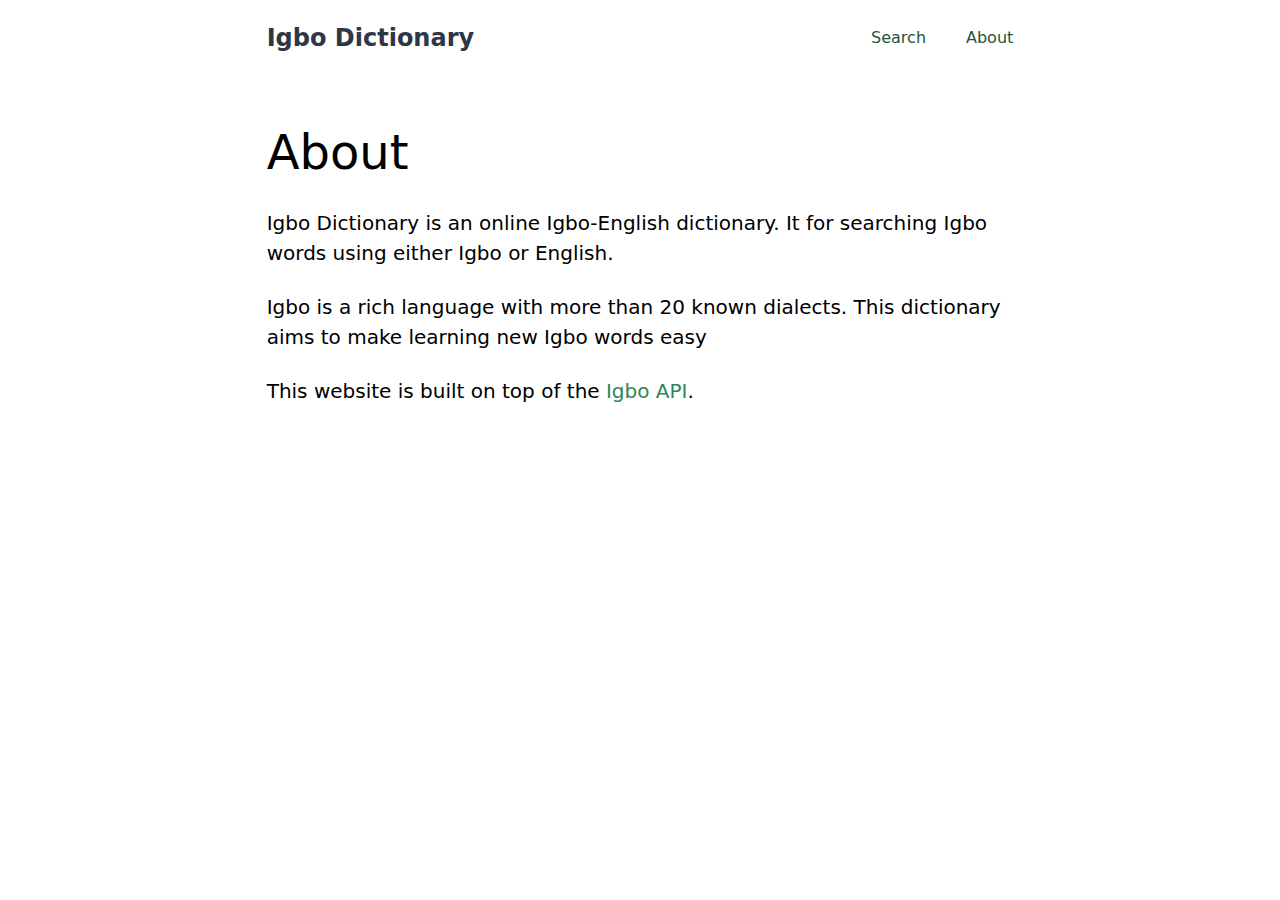
==== about/index.html @ 22a844a5 "Deploying to gh-pages from  @ 812aab7f9f978b09f0f18699b58a6c7ac781faad 🚀" ====
<!DOCTYPE html><html><head><meta charSet="utf-8"/><meta http-equiv="x-ua-compatible" content="ie=edge"/><meta name="viewport" content="width=device-width, initial-scale=1, shrink-to-fit=no"/><style data-href="/styles.6ecdc66ccf1e0622be8b.css">/*! normalize.css v8.0.1 | MIT License | github.com/necolas/normalize.css */html{line-height:1.15;-webkit-text-size-adjust:100%}body{margin:0}main{display:block}h1{font-size:2em;margin:.67em 0}hr{box-sizing:content-box;height:0;overflow:visible}pre{font-family:monospace,monospace;font-size:1em}a{background-color:transparent}abbr[title]{border-bottom:none;text-decoration:underline;text-decoration:underline dotted}b,strong{font-weight:bolder}code,kbd,samp{font-family:monospace,monospace;font-size:1em}small{font-size:80%}sub,sup{font-size:75%;line-height:0;position:relative;vertical-align:baseline}sub{bottom:-.25em}sup{top:-.5em}img{border-style:none}button,input,optgroup,select,textarea{font-family:inherit;font-size:100%;line-height:1.15;margin:0}button,input{overflow:visible}button,select{text-transform:none}[type=button],[type=reset],[type=submit],button{-webkit-appearance:button}[type=button]::-moz-focus-inner,[type=reset]::-moz-focus-inner,[type=submit]::-moz-focus-inner,button::-moz-focus-inner{border-style:none;padding:0}[type=button]:-moz-focusring,[type=reset]:-moz-focusring,[type=submit]:-moz-focusring,button:-moz-focusring{outline:1px dotted ButtonText}fieldset{padding:.35em .75em .625em}legend{box-sizing:border-box;color:inherit;display:table;max-width:100%;padding:0;white-space:normal}progress{vertical-align:baseline}textarea{overflow:auto}[type=checkbox],[type=radio]{box-sizing:border-box;padding:0}[type=number]::-webkit-inner-spin-button,[type=number]::-webkit-outer-spin-button{height:auto}[type=search]{-webkit-appearance:textfield;outline-offset:-2px}[type=search]::-webkit-search-decoration{-webkit-appearance:none}::-webkit-file-upload-button{-webkit-appearance:button;font:inherit}details{display:block}summary{display:list-item}[hidden],template{display:none}blockquote,dd,dl,figure,h1,h2,h3,h4,h5,h6,hr,p,pre{margin:0}button{background-color:transparent;background-image:none}button:focus{outline:1px dotted;outline:5px auto -webkit-focus-ring-color}fieldset,ol,ul{margin:0;padding:0}ol,ul{list-style:none}html{font-family:Futura,system-ui,-apple-system,BlinkMacSystemFont,Segoe UI,Roboto,Helvetica Neue,Arial,Noto Sans,sans-serif,Apple Color Emoji,Segoe UI Emoji,Segoe UI Symbol,Noto Color Emoji;line-height:1.5}*,:after,:before{box-sizing:border-box;border:0 solid #e2e8f0}hr{border-top-width:1px}img{border-style:solid}textarea{resize:vertical}input::placeholder,textarea::placeholder{color:#a0aec0}[role=button],button{cursor:pointer}table{border-collapse:collapse}h1,h2,h3,h4,h5,h6{font-size:inherit;font-weight:inherit}a{color:inherit;text-decoration:inherit}button,input,optgroup,select,textarea{padding:0;line-height:inherit;color:inherit}code,kbd,pre,samp{font-family:SFMono-Regular,Menlo,Monaco,Consolas,Liberation Mono,Courier New,monospace}audio,canvas,embed,iframe,img,object,svg,video{display:block;vertical-align:middle}img,video{max-width:100%;height:auto}.container{width:100%}@media (min-width:640px){.container{max-width:640px}}@media (min-width:768px){.container{max-width:768px}}@media (min-width:1024px){.container{max-width:1024px}}@media (min-width:1280px){.container{max-width:1280px}}.space-y-0>:not(template)~:not(template){--space-y-reverse:0;margin-top:calc(0px*(1 - var(--space-y-reverse)));margin-bottom:calc(0px*var(--space-y-reverse))}.space-x-0>:not(template)~:not(template){--space-x-reverse:0;margin-right:calc(0px*var(--space-x-reverse));margin-left:calc(0px*(1 - var(--space-x-reverse)))}.space-y-1>:not(template)~:not(template){--space-y-reverse:0;margin-top:calc(0.25rem*(1 - var(--space-y-reverse)));margin-bottom:calc(0.25rem*var(--space-y-reverse))}.space-x-1>:not(template)~:not(template){--space-x-reverse:0;margin-right:calc(0.25rem*var(--space-x-reverse));margin-left:calc(0.25rem*(1 - var(--space-x-reverse)))}.space-y-2>:not(template)~:not(template){--space-y-reverse:0;margin-top:calc(0.5rem*(1 - var(--space-y-reverse)));margin-bottom:calc(0.5rem*var(--space-y-reverse))}.space-x-2>:not(template)~:not(template){--space-x-reverse:0;margin-right:calc(0.5rem*var(--space-x-reverse));margin-left:calc(0.5rem*(1 - var(--space-x-reverse)))}.space-y-3>:not(template)~:not(template){--space-y-reverse:0;margin-top:calc(0.75rem*(1 - var(--space-y-reverse)));margin-bottom:calc(0.75rem*var(--space-y-reverse))}.space-x-3>:not(template)~:not(template){--space-x-reverse:0;margin-right:calc(0.75rem*var(--space-x-reverse));margin-left:calc(0.75rem*(1 - var(--space-x-reverse)))}.space-y-4>:not(template)~:not(template){--space-y-reverse:0;margin-top:calc(1rem*(1 - var(--space-y-reverse)));margin-bottom:calc(1rem*var(--space-y-reverse))}.space-x-4>:not(template)~:not(template){--space-x-reverse:0;margin-right:calc(1rem*var(--space-x-reverse));margin-left:calc(1rem*(1 - var(--space-x-reverse)))}.space-y-5>:not(template)~:not(template){--space-y-reverse:0;margin-top:calc(1.25rem*(1 - var(--space-y-reverse)));margin-bottom:calc(1.25rem*var(--space-y-reverse))}.space-x-5>:not(template)~:not(template){--space-x-reverse:0;margin-right:calc(1.25rem*var(--space-x-reverse));margin-left:calc(1.25rem*(1 - var(--space-x-reverse)))}.space-y-6>:not(template)~:not(template){--space-y-reverse:0;margin-top:calc(1.5rem*(1 - var(--space-y-reverse)));margin-bottom:calc(1.5rem*var(--space-y-reverse))}.space-x-6>:not(template)~:not(template){--space-x-reverse:0;margin-right:calc(1.5rem*var(--space-x-reverse));margin-left:calc(1.5rem*(1 - var(--space-x-reverse)))}.space-y-8>:not(template)~:not(template){--space-y-reverse:0;margin-top:calc(2rem*(1 - var(--space-y-reverse)));margin-bottom:calc(2rem*var(--space-y-reverse))}.space-x-8>:not(template)~:not(template){--space-x-reverse:0;margin-right:calc(2rem*var(--space-x-reverse));margin-left:calc(2rem*(1 - var(--space-x-reverse)))}.space-y-10>:not(template)~:not(template){--space-y-reverse:0;margin-top:calc(2.5rem*(1 - var(--space-y-reverse)));margin-bottom:calc(2.5rem*var(--space-y-reverse))}.space-x-10>:not(template)~:not(template){--space-x-reverse:0;margin-right:calc(2.5rem*var(--space-x-reverse));margin-left:calc(2.5rem*(1 - var(--space-x-reverse)))}.space-y-12>:not(template)~:not(template){--space-y-reverse:0;margin-top:calc(3rem*(1 - var(--space-y-reverse)));margin-bottom:calc(3rem*var(--space-y-reverse))}.space-x-12>:not(template)~:not(template){--space-x-reverse:0;margin-right:calc(3rem*var(--space-x-reverse));margin-left:calc(3rem*(1 - var(--space-x-reverse)))}.space-y-16>:not(template)~:not(template){--space-y-reverse:0;margin-top:calc(4rem*(1 - var(--space-y-reverse)));margin-bottom:calc(4rem*var(--space-y-reverse))}.space-x-16>:not(template)~:not(template){--space-x-reverse:0;margin-right:calc(4rem*var(--space-x-reverse));margin-left:calc(4rem*(1 - var(--space-x-reverse)))}.space-y-20>:not(template)~:not(template){--space-y-reverse:0;margin-top:calc(5rem*(1 - var(--space-y-reverse)));margin-bottom:calc(5rem*var(--space-y-reverse))}.space-x-20>:not(template)~:not(template){--space-x-reverse:0;margin-right:calc(5rem*var(--space-x-reverse));margin-left:calc(5rem*(1 - var(--space-x-reverse)))}.space-y-24>:not(template)~:not(template){--space-y-reverse:0;margin-top:calc(6rem*(1 - var(--space-y-reverse)));margin-bottom:calc(6rem*var(--space-y-reverse))}.space-x-24>:not(template)~:not(template){--space-x-reverse:0;margin-right:calc(6rem*var(--space-x-reverse));margin-left:calc(6rem*(1 - var(--space-x-reverse)))}.space-y-32>:not(template)~:not(template){--space-y-reverse:0;margin-top:calc(8rem*(1 - var(--space-y-reverse)));margin-bottom:calc(8rem*var(--space-y-reverse))}.space-x-32>:not(template)~:not(template){--space-x-reverse:0;margin-right:calc(8rem*var(--space-x-reverse));margin-left:calc(8rem*(1 - var(--space-x-reverse)))}.space-y-40>:not(template)~:not(template){--space-y-reverse:0;margin-top:calc(10rem*(1 - var(--space-y-reverse)));margin-bottom:calc(10rem*var(--space-y-reverse))}.space-x-40>:not(template)~:not(template){--space-x-reverse:0;margin-right:calc(10rem*var(--space-x-reverse));margin-left:calc(10rem*(1 - var(--space-x-reverse)))}.space-y-48>:not(template)~:not(template){--space-y-reverse:0;margin-top:calc(12rem*(1 - var(--space-y-reverse)));margin-bottom:calc(12rem*var(--space-y-reverse))}.space-x-48>:not(template)~:not(template){--space-x-reverse:0;margin-right:calc(12rem*var(--space-x-reverse));margin-left:calc(12rem*(1 - var(--space-x-reverse)))}.space-y-56>:not(template)~:not(template){--space-y-reverse:0;margin-top:calc(14rem*(1 - var(--space-y-reverse)));margin-bottom:calc(14rem*var(--space-y-reverse))}.space-x-56>:not(template)~:not(template){--space-x-reverse:0;margin-right:calc(14rem*var(--space-x-reverse));margin-left:calc(14rem*(1 - var(--space-x-reverse)))}.space-y-64>:not(template)~:not(template){--space-y-reverse:0;margin-top:calc(16rem*(1 - var(--space-y-reverse)));margin-bottom:calc(16rem*var(--space-y-reverse))}.space-x-64>:not(template)~:not(template){--space-x-reverse:0;margin-right:calc(16rem*var(--space-x-reverse));margin-left:calc(16rem*(1 - var(--space-x-reverse)))}.space-y-px>:not(template)~:not(template){--space-y-reverse:0;margin-top:calc(1px*(1 - var(--space-y-reverse)));margin-bottom:calc(1px*var(--space-y-reverse))}.space-x-px>:not(template)~:not(template){--space-x-reverse:0;margin-right:calc(1px*var(--space-x-reverse));margin-left:calc(1px*(1 - var(--space-x-reverse)))}.-space-y-1>:not(template)~:not(template){--space-y-reverse:0;margin-top:calc(-0.25rem*(1 - var(--space-y-reverse)));margin-bottom:calc(-0.25rem*var(--space-y-reverse))}.-space-x-1>:not(template)~:not(template){--space-x-reverse:0;margin-right:calc(-0.25rem*var(--space-x-reverse));margin-left:calc(-0.25rem*(1 - var(--space-x-reverse)))}.-space-y-2>:not(template)~:not(template){--space-y-reverse:0;margin-top:calc(-0.5rem*(1 - var(--space-y-reverse)));margin-bottom:calc(-0.5rem*var(--space-y-reverse))}.-space-x-2>:not(template)~:not(template){--space-x-reverse:0;margin-right:calc(-0.5rem*var(--space-x-reverse));margin-left:calc(-0.5rem*(1 - var(--space-x-reverse)))}.-space-y-3>:not(template)~:not(template){--space-y-reverse:0;margin-top:calc(-0.75rem*(1 - var(--space-y-reverse)));margin-bottom:calc(-0.75rem*var(--space-y-reverse))}.-space-x-3>:not(template)~:not(template){--space-x-reverse:0;margin-right:calc(-0.75rem*var(--space-x-reverse));margin-left:calc(-0.75rem*(1 - var(--space-x-reverse)))}.-space-y-4>:not(template)~:not(template){--space-y-reverse:0;margin-top:calc(-1rem*(1 - var(--space-y-reverse)));margin-bottom:calc(-1rem*var(--space-y-reverse))}.-space-x-4>:not(template)~:not(template){--space-x-reverse:0;margin-right:calc(-1rem*var(--space-x-reverse));margin-left:calc(-1rem*(1 - var(--space-x-reverse)))}.-space-y-5>:not(template)~:not(template){--space-y-reverse:0;margin-top:calc(-1.25rem*(1 - var(--space-y-reverse)));margin-bottom:calc(-1.25rem*var(--space-y-reverse))}.-space-x-5>:not(template)~:not(template){--space-x-reverse:0;margin-right:calc(-1.25rem*var(--space-x-reverse));margin-left:calc(-1.25rem*(1 - var(--space-x-reverse)))}.-space-y-6>:not(template)~:not(template){--space-y-reverse:0;margin-top:calc(-1.5rem*(1 - var(--space-y-reverse)));margin-bottom:calc(-1.5rem*var(--space-y-reverse))}.-space-x-6>:not(template)~:not(template){--space-x-reverse:0;margin-right:calc(-1.5rem*var(--space-x-reverse));margin-left:calc(-1.5rem*(1 - var(--space-x-reverse)))}.-space-y-8>:not(template)~:not(template){--space-y-reverse:0;margin-top:calc(-2rem*(1 - var(--space-y-reverse)));margin-bottom:calc(-2rem*var(--space-y-reverse))}.-space-x-8>:not(template)~:not(template){--space-x-reverse:0;margin-right:calc(-2rem*var(--space-x-reverse));margin-left:calc(-2rem*(1 - var(--space-x-reverse)))}.-space-y-10>:not(template)~:not(template){--space-y-reverse:0;margin-top:calc(-2.5rem*(1 - var(--space-y-reverse)));margin-bottom:calc(-2.5rem*var(--space-y-reverse))}.-space-x-10>:not(template)~:not(template){--space-x-reverse:0;margin-right:calc(-2.5rem*var(--space-x-reverse));margin-left:calc(-2.5rem*(1 - var(--space-x-reverse)))}.-space-y-12>:not(template)~:not(template){--space-y-reverse:0;margin-top:calc(-3rem*(1 - var(--space-y-reverse)));margin-bottom:calc(-3rem*var(--space-y-reverse))}.-space-x-12>:not(template)~:not(template){--space-x-reverse:0;margin-right:calc(-3rem*var(--space-x-reverse));margin-left:calc(-3rem*(1 - var(--space-x-reverse)))}.-space-y-16>:not(template)~:not(template){--space-y-reverse:0;margin-top:calc(-4rem*(1 - var(--space-y-reverse)));margin-bottom:calc(-4rem*var(--space-y-reverse))}.-space-x-16>:not(template)~:not(template){--space-x-reverse:0;margin-right:calc(-4rem*var(--space-x-reverse));margin-left:calc(-4rem*(1 - var(--space-x-reverse)))}.-space-y-20>:not(template)~:not(template){--space-y-reverse:0;margin-top:calc(-5rem*(1 - var(--space-y-reverse)));margin-bottom:calc(-5rem*var(--space-y-reverse))}.-space-x-20>:not(template)~:not(template){--space-x-reverse:0;margin-right:calc(-5rem*var(--space-x-reverse));margin-left:calc(-5rem*(1 - var(--space-x-reverse)))}.-space-y-24>:not(template)~:not(template){--space-y-reverse:0;margin-top:calc(-6rem*(1 - var(--space-y-reverse)));margin-bottom:calc(-6rem*var(--space-y-reverse))}.-space-x-24>:not(template)~:not(template){--space-x-reverse:0;margin-right:calc(-6rem*var(--space-x-reverse));margin-left:calc(-6rem*(1 - var(--space-x-reverse)))}.-space-y-32>:not(template)~:not(template){--space-y-reverse:0;margin-top:calc(-8rem*(1 - var(--space-y-reverse)));margin-bottom:calc(-8rem*var(--space-y-reverse))}.-space-x-32>:not(template)~:not(template){--space-x-reverse:0;margin-right:calc(-8rem*var(--space-x-reverse));margin-left:calc(-8rem*(1 - var(--space-x-reverse)))}.-space-y-40>:not(template)~:not(template){--space-y-reverse:0;margin-top:calc(-10rem*(1 - var(--space-y-reverse)));margin-bottom:calc(-10rem*var(--space-y-reverse))}.-space-x-40>:not(template)~:not(template){--space-x-reverse:0;margin-right:calc(-10rem*var(--space-x-reverse));margin-left:calc(-10rem*(1 - var(--space-x-reverse)))}.-space-y-48>:not(template)~:not(template){--space-y-reverse:0;margin-top:calc(-12rem*(1 - var(--space-y-reverse)));margin-bottom:calc(-12rem*var(--space-y-reverse))}.-space-x-48>:not(template)~:not(template){--space-x-reverse:0;margin-right:calc(-12rem*var(--space-x-reverse));margin-left:calc(-12rem*(1 - var(--space-x-reverse)))}.-space-y-56>:not(template)~:not(template){--space-y-reverse:0;margin-top:calc(-14rem*(1 - var(--space-y-reverse)));margin-bottom:calc(-14rem*var(--space-y-reverse))}.-space-x-56>:not(template)~:not(template){--space-x-reverse:0;margin-right:calc(-14rem*var(--space-x-reverse));margin-left:calc(-14rem*(1 - var(--space-x-reverse)))}.-space-y-64>:not(template)~:not(template){--space-y-reverse:0;margin-top:calc(-16rem*(1 - var(--space-y-reverse)));margin-bottom:calc(-16rem*var(--space-y-reverse))}.-space-x-64>:not(template)~:not(template){--space-x-reverse:0;margin-right:calc(-16rem*var(--space-x-reverse));margin-left:calc(-16rem*(1 - var(--space-x-reverse)))}.-space-y-px>:not(template)~:not(template){--space-y-reverse:0;margin-top:calc(-1px*(1 - var(--space-y-reverse)));margin-bottom:calc(-1px*var(--space-y-reverse))}.-space-x-px>:not(template)~:not(template){--space-x-reverse:0;margin-right:calc(-1px*var(--space-x-reverse));margin-left:calc(-1px*(1 - var(--space-x-reverse)))}.space-y-reverse>:not(template)~:not(template){--space-y-reverse:1}.space-x-reverse>:not(template)~:not(template){--space-x-reverse:1}.divide-y-0>:not(template)~:not(template){--divide-y-reverse:0;border-top-width:calc(0px*(1 - var(--divide-y-reverse)));border-bottom-width:calc(0px*var(--divide-y-reverse))}.divide-x-0>:not(template)~:not(template){--divide-x-reverse:0;border-right-width:calc(0px*var(--divide-x-reverse));border-left-width:calc(0px*(1 - var(--divide-x-reverse)))}.divide-y-2>:not(template)~:not(template){--divide-y-reverse:0;border-top-width:calc(2px*(1 - var(--divide-y-reverse)));border-bottom-width:calc(2px*var(--divide-y-reverse))}.divide-x-2>:not(template)~:not(template){--divide-x-reverse:0;border-right-width:calc(2px*var(--divide-x-reverse));border-left-width:calc(2px*(1 - var(--divide-x-reverse)))}.divide-y-4>:not(template)~:not(template){--divide-y-reverse:0;border-top-width:calc(4px*(1 - var(--divide-y-reverse)));border-bottom-width:calc(4px*var(--divide-y-reverse))}.divide-x-4>:not(template)~:not(template){--divide-x-reverse:0;border-right-width:calc(4px*var(--divide-x-reverse));border-left-width:calc(4px*(1 - var(--divide-x-reverse)))}.divide-y-8>:not(template)~:not(template){--divide-y-reverse:0;border-top-width:calc(8px*(1 - var(--divide-y-reverse)));border-bottom-width:calc(8px*var(--divide-y-reverse))}.divide-x-8>:not(template)~:not(template){--divide-x-reverse:0;border-right-width:calc(8px*var(--divide-x-reverse));border-left-width:calc(8px*(1 - var(--divide-x-reverse)))}.divide-y>:not(template)~:not(template){--divide-y-reverse:0;border-top-width:calc(1px*(1 - var(--divide-y-reverse)));border-bottom-width:calc(1px*var(--divide-y-reverse))}.divide-x>:not(template)~:not(template){--divide-x-reverse:0;border-right-width:calc(1px*var(--divide-x-reverse));border-left-width:calc(1px*(1 - var(--divide-x-reverse)))}.divide-y-reverse>:not(template)~:not(template){--divide-y-reverse:1}.divide-x-reverse>:not(template)~:not(template){--divide-x-reverse:1}.divide-transparent>:not(template)~:not(template){border-color:transparent}.divide-current>:not(template)~:not(template){border-color:currentColor}.divide-black>:not(template)~:not(template){--divide-opacity:1;border-color:#000;border-color:rgba(0,0,0,var(--divide-opacity))}.divide-white>:not(template)~:not(template){--divide-opacity:1;border-color:#fff;border-color:rgba(255,255,255,var(--divide-opacity))}.divide-gray-100>:not(template)~:not(template){--divide-opacity:1;border-color:#f7fafc;border-color:rgba(247,250,252,var(--divide-opacity))}.divide-gray-200>:not(template)~:not(template){--divide-opacity:1;border-color:#edf2f7;border-color:rgba(237,242,247,var(--divide-opacity))}.divide-gray-300>:not(template)~:not(template){--divide-opacity:1;border-color:#e2e8f0;border-color:rgba(226,232,240,var(--divide-opacity))}.divide-gray-400>:not(template)~:not(template){--divide-opacity:1;border-color:#cbd5e0;border-color:rgba(203,213,224,var(--divide-opacity))}.divide-gray-500>:not(template)~:not(template){--divide-opacity:1;border-color:#a0aec0;border-color:rgba(160,174,192,var(--divide-opacity))}.divide-gray-600>:not(template)~:not(template){--divide-opacity:1;border-color:#718096;border-color:rgba(113,128,150,var(--divide-opacity))}.divide-gray-700>:not(template)~:not(template){--divide-opacity:1;border-color:#4a5568;border-color:rgba(74,85,104,var(--divide-opacity))}.divide-gray-800>:not(template)~:not(template){--divide-opacity:1;border-color:#2d3748;border-color:rgba(45,55,72,var(--divide-opacity))}.divide-gray-900>:not(template)~:not(template){--divide-opacity:1;border-color:#1a202c;border-color:rgba(26,32,44,var(--divide-opacity))}.divide-red-100>:not(template)~:not(template){--divide-opacity:1;border-color:#fff5f5;border-color:rgba(255,245,245,var(--divide-opacity))}.divide-red-200>:not(template)~:not(template){--divide-opacity:1;border-color:#fed7d7;border-color:rgba(254,215,215,var(--divide-opacity))}.divide-red-300>:not(template)~:not(template){--divide-opacity:1;border-color:#feb2b2;border-color:rgba(254,178,178,var(--divide-opacity))}.divide-red-400>:not(template)~:not(template){--divide-opacity:1;border-color:#fc8181;border-color:rgba(252,129,129,var(--divide-opacity))}.divide-red-500>:not(template)~:not(template){--divide-opacity:1;border-color:#f56565;border-color:rgba(245,101,101,var(--divide-opacity))}.divide-red-600>:not(template)~:not(template){--divide-opacity:1;border-color:#e53e3e;border-color:rgba(229,62,62,var(--divide-opacity))}.divide-red-700>:not(template)~:not(template){--divide-opacity:1;border-color:#c53030;border-color:rgba(197,48,48,var(--divide-opacity))}.divide-red-800>:not(template)~:not(template){--divide-opacity:1;border-color:#9b2c2c;border-color:rgba(155,44,44,var(--divide-opacity))}.divide-red-900>:not(template)~:not(template){--divide-opacity:1;border-color:#742a2a;border-color:rgba(116,42,42,var(--divide-opacity))}.divide-orange-100>:not(template)~:not(template){--divide-opacity:1;border-color:#fffaf0;border-color:rgba(255,250,240,var(--divide-opacity))}.divide-orange-200>:not(template)~:not(template){--divide-opacity:1;border-color:#feebc8;border-color:rgba(254,235,200,var(--divide-opacity))}.divide-orange-300>:not(template)~:not(template){--divide-opacity:1;border-color:#fbd38d;border-color:rgba(251,211,141,var(--divide-opacity))}.divide-orange-400>:not(template)~:not(template){--divide-opacity:1;border-color:#f6ad55;border-color:rgba(246,173,85,var(--divide-opacity))}.divide-orange-500>:not(template)~:not(template){--divide-opacity:1;border-color:#ed8936;border-color:rgba(237,137,54,var(--divide-opacity))}.divide-orange-600>:not(template)~:not(template){--divide-opacity:1;border-color:#dd6b20;border-color:rgba(221,107,32,var(--divide-opacity))}.divide-orange-700>:not(template)~:not(template){--divide-opacity:1;border-color:#c05621;border-color:rgba(192,86,33,var(--divide-opacity))}.divide-orange-800>:not(template)~:not(template){--divide-opacity:1;border-color:#9c4221;border-color:rgba(156,66,33,var(--divide-opacity))}.divide-orange-900>:not(template)~:not(template){--divide-opacity:1;border-color:#7b341e;border-color:rgba(123,52,30,var(--divide-opacity))}.divide-yellow-100>:not(template)~:not(template){--divide-opacity:1;border-color:ivory;border-color:rgba(255,255,240,var(--divide-opacity))}.divide-yellow-200>:not(template)~:not(template){--divide-opacity:1;border-color:#fefcbf;border-color:rgba(254,252,191,var(--divide-opacity))}.divide-yellow-300>:not(template)~:not(template){--divide-opacity:1;border-color:#faf089;border-color:rgba(250,240,137,var(--divide-opacity))}.divide-yellow-400>:not(template)~:not(template){--divide-opacity:1;border-color:#f6e05e;border-color:rgba(246,224,94,var(--divide-opacity))}.divide-yellow-500>:not(template)~:not(template){--divide-opacity:1;border-color:#ecc94b;border-color:rgba(236,201,75,var(--divide-opacity))}.divide-yellow-600>:not(template)~:not(template){--divide-opacity:1;border-color:#d69e2e;border-color:rgba(214,158,46,var(--divide-opacity))}.divide-yellow-700>:not(template)~:not(template){--divide-opacity:1;border-color:#b7791f;border-color:rgba(183,121,31,var(--divide-opacity))}.divide-yellow-800>:not(template)~:not(template){--divide-opacity:1;border-color:#975a16;border-color:rgba(151,90,22,var(--divide-opacity))}.divide-yellow-900>:not(template)~:not(template){--divide-opacity:1;border-color:#744210;border-color:rgba(116,66,16,var(--divide-opacity))}.divide-green-100>:not(template)~:not(template){--divide-opacity:1;border-color:#f0fff4;border-color:rgba(240,255,244,var(--divide-opacity))}.divide-green-200>:not(template)~:not(template){--divide-opacity:1;border-color:#c6f6d5;border-color:rgba(198,246,213,var(--divide-opacity))}.divide-green-300>:not(template)~:not(template){--divide-opacity:1;border-color:#9ae6b4;border-color:rgba(154,230,180,var(--divide-opacity))}.divide-green-400>:not(template)~:not(template){--divide-opacity:1;border-color:#68d391;border-color:rgba(104,211,145,var(--divide-opacity))}.divide-green-500>:not(template)~:not(template){--divide-opacity:1;border-color:#48bb78;border-color:rgba(72,187,120,var(--divide-opacity))}.divide-green-600>:not(template)~:not(template){--divide-opacity:1;border-color:#38a169;border-color:rgba(56,161,105,var(--divide-opacity))}.divide-green-700>:not(template)~:not(template){--divide-opacity:1;border-color:#2f855a;border-color:rgba(47,133,90,var(--divide-opacity))}.divide-green-800>:not(template)~:not(template){--divide-opacity:1;border-color:#276749;border-color:rgba(39,103,73,var(--divide-opacity))}.divide-green-900>:not(template)~:not(template){--divide-opacity:1;border-color:#22543d;border-color:rgba(34,84,61,var(--divide-opacity))}.divide-teal-100>:not(template)~:not(template){--divide-opacity:1;border-color:#e6fffa;border-color:rgba(230,255,250,var(--divide-opacity))}.divide-teal-200>:not(template)~:not(template){--divide-opacity:1;border-color:#b2f5ea;border-color:rgba(178,245,234,var(--divide-opacity))}.divide-teal-300>:not(template)~:not(template){--divide-opacity:1;border-color:#81e6d9;border-color:rgba(129,230,217,var(--divide-opacity))}.divide-teal-400>:not(template)~:not(template){--divide-opacity:1;border-color:#4fd1c5;border-color:rgba(79,209,197,var(--divide-opacity))}.divide-teal-500>:not(template)~:not(template){--divide-opacity:1;border-color:#38b2ac;border-color:rgba(56,178,172,var(--divide-opacity))}.divide-teal-600>:not(template)~:not(template){--divide-opacity:1;border-color:#319795;border-color:rgba(49,151,149,var(--divide-opacity))}.divide-teal-700>:not(template)~:not(template){--divide-opacity:1;border-color:#2c7a7b;border-color:rgba(44,122,123,var(--divide-opacity))}.divide-teal-800>:not(template)~:not(template){--divide-opacity:1;border-color:#285e61;border-color:rgba(40,94,97,var(--divide-opacity))}.divide-teal-900>:not(template)~:not(template){--divide-opacity:1;border-color:#234e52;border-color:rgba(35,78,82,var(--divide-opacity))}.divide-blue-100>:not(template)~:not(template){--divide-opacity:1;border-color:#ebf8ff;border-color:rgba(235,248,255,var(--divide-opacity))}.divide-blue-200>:not(template)~:not(template){--divide-opacity:1;border-color:#bee3f8;border-color:rgba(190,227,248,var(--divide-opacity))}.divide-blue-300>:not(template)~:not(template){--divide-opacity:1;border-color:#90cdf4;border-color:rgba(144,205,244,var(--divide-opacity))}.divide-blue-400>:not(template)~:not(template){--divide-opacity:1;border-color:#63b3ed;border-color:rgba(99,179,237,var(--divide-opacity))}.divide-blue-500>:not(template)~:not(template){--divide-opacity:1;border-color:#4299e1;border-color:rgba(66,153,225,var(--divide-opacity))}.divide-blue-600>:not(template)~:not(template){--divide-opacity:1;border-color:#3182ce;border-color:rgba(49,130,206,var(--divide-opacity))}.divide-blue-700>:not(template)~:not(template){--divide-opacity:1;border-color:#2b6cb0;border-color:rgba(43,108,176,var(--divide-opacity))}.divide-blue-800>:not(template)~:not(template){--divide-opacity:1;border-color:#2c5282;border-color:rgba(44,82,130,var(--divide-opacity))}.divide-blue-900>:not(template)~:not(template){--divide-opacity:1;border-color:#2a4365;border-color:rgba(42,67,101,var(--divide-opacity))}.divide-indigo-100>:not(template)~:not(template){--divide-opacity:1;border-color:#ebf4ff;border-color:rgba(235,244,255,var(--divide-opacity))}.divide-indigo-200>:not(template)~:not(template){--divide-opacity:1;border-color:#c3dafe;border-color:rgba(195,218,254,var(--divide-opacity))}.divide-indigo-300>:not(template)~:not(template){--divide-opacity:1;border-color:#a3bffa;border-color:rgba(163,191,250,var(--divide-opacity))}.divide-indigo-400>:not(template)~:not(template){--divide-opacity:1;border-color:#7f9cf5;border-color:rgba(127,156,245,var(--divide-opacity))}.divide-indigo-500>:not(template)~:not(template){--divide-opacity:1;border-color:#667eea;border-color:rgba(102,126,234,var(--divide-opacity))}.divide-indigo-600>:not(template)~:not(template){--divide-opacity:1;border-color:#5a67d8;border-color:rgba(90,103,216,var(--divide-opacity))}.divide-indigo-700>:not(template)~:not(template){--divide-opacity:1;border-color:#4c51bf;border-color:rgba(76,81,191,var(--divide-opacity))}.divide-indigo-800>:not(template)~:not(template){--divide-opacity:1;border-color:#434190;border-color:rgba(67,65,144,var(--divide-opacity))}.divide-indigo-900>:not(template)~:not(template){--divide-opacity:1;border-color:#3c366b;border-color:rgba(60,54,107,var(--divide-opacity))}.divide-purple-100>:not(template)~:not(template){--divide-opacity:1;border-color:#faf5ff;border-color:rgba(250,245,255,var(--divide-opacity))}.divide-purple-200>:not(template)~:not(template){--divide-opacity:1;border-color:#e9d8fd;border-color:rgba(233,216,253,var(--divide-opacity))}.divide-purple-300>:not(template)~:not(template){--divide-opacity:1;border-color:#d6bcfa;border-color:rgba(214,188,250,var(--divide-opacity))}.divide-purple-400>:not(template)~:not(template){--divide-opacity:1;border-color:#b794f4;border-color:rgba(183,148,244,var(--divide-opacity))}.divide-purple-500>:not(template)~:not(template){--divide-opacity:1;border-color:#9f7aea;border-color:rgba(159,122,234,var(--divide-opacity))}.divide-purple-600>:not(template)~:not(template){--divide-opacity:1;border-color:#805ad5;border-color:rgba(128,90,213,var(--divide-opacity))}.divide-purple-700>:not(template)~:not(template){--divide-opacity:1;border-color:#6b46c1;border-color:rgba(107,70,193,var(--divide-opacity))}.divide-purple-800>:not(template)~:not(template){--divide-opacity:1;border-color:#553c9a;border-color:rgba(85,60,154,var(--divide-opacity))}.divide-purple-900>:not(template)~:not(template){--divide-opacity:1;border-color:#44337a;border-color:rgba(68,51,122,var(--divide-opacity))}.divide-pink-100>:not(template)~:not(template){--divide-opacity:1;border-color:#fff5f7;border-color:rgba(255,245,247,var(--divide-opacity))}.divide-pink-200>:not(template)~:not(template){--divide-opacity:1;border-color:#fed7e2;border-color:rgba(254,215,226,var(--divide-opacity))}.divide-pink-300>:not(template)~:not(template){--divide-opacity:1;border-color:#fbb6ce;border-color:rgba(251,182,206,var(--divide-opacity))}.divide-pink-400>:not(template)~:not(template){--divide-opacity:1;border-color:#f687b3;border-color:rgba(246,135,179,var(--divide-opacity))}.divide-pink-500>:not(template)~:not(template){--divide-opacity:1;border-color:#ed64a6;border-color:rgba(237,100,166,var(--divide-opacity))}.divide-pink-600>:not(template)~:not(template){--divide-opacity:1;border-color:#d53f8c;border-color:rgba(213,63,140,var(--divide-opacity))}.divide-pink-700>:not(template)~:not(template){--divide-opacity:1;border-color:#b83280;border-color:rgba(184,50,128,var(--divide-opacity))}.divide-pink-800>:not(template)~:not(template){--divide-opacity:1;border-color:#97266d;border-color:rgba(151,38,109,var(--divide-opacity))}.divide-pink-900>:not(template)~:not(template){--divide-opacity:1;border-color:#702459;border-color:rgba(112,36,89,var(--divide-opacity))}.divide-solid>:not(template)~:not(template){border-style:solid}.divide-dashed>:not(template)~:not(template){border-style:dashed}.divide-dotted>:not(template)~:not(template){border-style:dotted}.divide-double>:not(template)~:not(template){border-style:double}.divide-none>:not(template)~:not(template){border-style:none}.divide-opacity-0>:not(template)~:not(template){--divide-opacity:0}.divide-opacity-25>:not(template)~:not(template){--divide-opacity:0.25}.divide-opacity-50>:not(template)~:not(template){--divide-opacity:0.5}.divide-opacity-75>:not(template)~:not(template){--divide-opacity:0.75}.divide-opacity-100>:not(template)~:not(template){--divide-opacity:1}.sr-only{position:absolute;width:1px;height:1px;padding:0;margin:-1px;overflow:hidden;clip:rect(0,0,0,0);white-space:nowrap;border-width:0}.not-sr-only{position:static;width:auto;height:auto;padding:0;margin:0;overflow:visible;clip:auto;white-space:normal}.focus\:sr-only:focus{position:absolute;width:1px;height:1px;padding:0;margin:-1px;overflow:hidden;clip:rect(0,0,0,0);white-space:nowrap;border-width:0}.focus\:not-sr-only:focus{position:static;width:auto;height:auto;padding:0;margin:0;overflow:visible;clip:auto;white-space:normal}.appearance-none{appearance:none}.bg-fixed{background-attachment:fixed}.bg-local{background-attachment:local}.bg-scroll{background-attachment:scroll}.bg-clip-border{background-clip:border-box}.bg-clip-padding{background-clip:padding-box}.bg-clip-content{background-clip:content-box}.bg-clip-text{background-clip:text}.bg-transparent{background-color:transparent}.bg-current{background-color:currentColor}.bg-black{--bg-opacity:1;background-color:#000;background-color:rgba(0,0,0,var(--bg-opacity))}.bg-white{--bg-opacity:1;background-color:#fff;background-color:rgba(255,255,255,var(--bg-opacity))}.bg-gray-100{--bg-opacity:1;background-color:#f7fafc;background-color:rgba(247,250,252,var(--bg-opacity))}.bg-gray-200{--bg-opacity:1;background-color:#edf2f7;background-color:rgba(237,242,247,var(--bg-opacity))}.bg-gray-300{--bg-opacity:1;background-color:#e2e8f0;background-color:rgba(226,232,240,var(--bg-opacity))}.bg-gray-400{--bg-opacity:1;background-color:#cbd5e0;background-color:rgba(203,213,224,var(--bg-opacity))}.bg-gray-500{--bg-opacity:1;background-color:#a0aec0;background-color:rgba(160,174,192,var(--bg-opacity))}.bg-gray-600{--bg-opacity:1;background-color:#718096;background-color:rgba(113,128,150,var(--bg-opacity))}.bg-gray-700{--bg-opacity:1;background-color:#4a5568;background-color:rgba(74,85,104,var(--bg-opacity))}.bg-gray-800{--bg-opacity:1;background-color:#2d3748;background-color:rgba(45,55,72,var(--bg-opacity))}.bg-gray-900{--bg-opacity:1;background-color:#1a202c;background-color:rgba(26,32,44,var(--bg-opacity))}.bg-red-100{--bg-opacity:1;background-color:#fff5f5;background-color:rgba(255,245,245,var(--bg-opacity))}.bg-red-200{--bg-opacity:1;background-color:#fed7d7;background-color:rgba(254,215,215,var(--bg-opacity))}.bg-red-300{--bg-opacity:1;background-color:#feb2b2;background-color:rgba(254,178,178,var(--bg-opacity))}.bg-red-400{--bg-opacity:1;background-color:#fc8181;background-color:rgba(252,129,129,var(--bg-opacity))}.bg-red-500{--bg-opacity:1;background-color:#f56565;background-color:rgba(245,101,101,var(--bg-opacity))}.bg-red-600{--bg-opacity:1;background-color:#e53e3e;background-color:rgba(229,62,62,var(--bg-opacity))}.bg-red-700{--bg-opacity:1;background-color:#c53030;background-color:rgba(197,48,48,var(--bg-opacity))}.bg-red-800{--bg-opacity:1;background-color:#9b2c2c;background-color:rgba(155,44,44,var(--bg-opacity))}.bg-red-900{--bg-opacity:1;background-color:#742a2a;background-color:rgba(116,42,42,var(--bg-opacity))}.bg-orange-100{--bg-opacity:1;background-color:#fffaf0;background-color:rgba(255,250,240,var(--bg-opacity))}.bg-orange-200{--bg-opacity:1;background-color:#feebc8;background-color:rgba(254,235,200,var(--bg-opacity))}.bg-orange-300{--bg-opacity:1;background-color:#fbd38d;background-color:rgba(251,211,141,var(--bg-opacity))}.bg-orange-400{--bg-opacity:1;background-color:#f6ad55;background-color:rgba(246,173,85,var(--bg-opacity))}.bg-orange-500{--bg-opacity:1;background-color:#ed8936;background-color:rgba(237,137,54,var(--bg-opacity))}.bg-orange-600{--bg-opacity:1;background-color:#dd6b20;background-color:rgba(221,107,32,var(--bg-opacity))}.bg-orange-700{--bg-opacity:1;background-color:#c05621;background-color:rgba(192,86,33,var(--bg-opacity))}.bg-orange-800{--bg-opacity:1;background-color:#9c4221;background-color:rgba(156,66,33,var(--bg-opacity))}.bg-orange-900{--bg-opacity:1;background-color:#7b341e;background-color:rgba(123,52,30,var(--bg-opacity))}.bg-yellow-100{--bg-opacity:1;background-color:ivory;background-color:rgba(255,255,240,var(--bg-opacity))}.bg-yellow-200{--bg-opacity:1;background-color:#fefcbf;background-color:rgba(254,252,191,var(--bg-opacity))}.bg-yellow-300{--bg-opacity:1;background-color:#faf089;background-color:rgba(250,240,137,var(--bg-opacity))}.bg-yellow-400{--bg-opacity:1;background-color:#f6e05e;background-color:rgba(246,224,94,var(--bg-opacity))}.bg-yellow-500{--bg-opacity:1;background-color:#ecc94b;background-color:rgba(236,201,75,var(--bg-opacity))}.bg-yellow-600{--bg-opacity:1;background-color:#d69e2e;background-color:rgba(214,158,46,var(--bg-opacity))}.bg-yellow-700{--bg-opacity:1;background-color:#b7791f;background-color:rgba(183,121,31,var(--bg-opacity))}.bg-yellow-800{--bg-opacity:1;background-color:#975a16;background-color:rgba(151,90,22,var(--bg-opacity))}.bg-yellow-900{--bg-opacity:1;background-color:#744210;background-color:rgba(116,66,16,var(--bg-opacity))}.bg-green-100{--bg-opacity:1;background-color:#f0fff4;background-color:rgba(240,255,244,var(--bg-opacity))}.bg-green-200{--bg-opacity:1;background-color:#c6f6d5;background-color:rgba(198,246,213,var(--bg-opacity))}.bg-green-300{--bg-opacity:1;background-color:#9ae6b4;background-color:rgba(154,230,180,var(--bg-opacity))}.bg-green-400{--bg-opacity:1;background-color:#68d391;background-color:rgba(104,211,145,var(--bg-opacity))}.bg-green-500{--bg-opacity:1;background-color:#48bb78;background-color:rgba(72,187,120,var(--bg-opacity))}.bg-green-600{--bg-opacity:1;background-color:#38a169;background-color:rgba(56,161,105,var(--bg-opacity))}.bg-green-700{--bg-opacity:1;background-color:#2f855a;background-color:rgba(47,133,90,var(--bg-opacity))}.bg-green-800{--bg-opacity:1;background-color:#276749;background-color:rgba(39,103,73,var(--bg-opacity))}.bg-green-900{--bg-opacity:1;background-color:#22543d;background-color:rgba(34,84,61,var(--bg-opacity))}.bg-teal-100{--bg-opacity:1;background-color:#e6fffa;background-color:rgba(230,255,250,var(--bg-opacity))}.bg-teal-200{--bg-opacity:1;background-color:#b2f5ea;background-color:rgba(178,245,234,var(--bg-opacity))}.bg-teal-300{--bg-opacity:1;background-color:#81e6d9;background-color:rgba(129,230,217,var(--bg-opacity))}.bg-teal-400{--bg-opacity:1;background-color:#4fd1c5;background-color:rgba(79,209,197,var(--bg-opacity))}.bg-teal-500{--bg-opacity:1;background-color:#38b2ac;background-color:rgba(56,178,172,var(--bg-opacity))}.bg-teal-600{--bg-opacity:1;background-color:#319795;background-color:rgba(49,151,149,var(--bg-opacity))}.bg-teal-700{--bg-opacity:1;background-color:#2c7a7b;background-color:rgba(44,122,123,var(--bg-opacity))}.bg-teal-800{--bg-opacity:1;background-color:#285e61;background-color:rgba(40,94,97,var(--bg-opacity))}.bg-teal-900{--bg-opacity:1;background-color:#234e52;background-color:rgba(35,78,82,var(--bg-opacity))}.bg-blue-100{--bg-opacity:1;background-color:#ebf8ff;background-color:rgba(235,248,255,var(--bg-opacity))}.bg-blue-200{--bg-opacity:1;background-color:#bee3f8;background-color:rgba(190,227,248,var(--bg-opacity))}.bg-blue-300{--bg-opacity:1;background-color:#90cdf4;background-color:rgba(144,205,244,var(--bg-opacity))}.bg-blue-400{--bg-opacity:1;background-color:#63b3ed;background-color:rgba(99,179,237,var(--bg-opacity))}.bg-blue-500{--bg-opacity:1;background-color:#4299e1;background-color:rgba(66,153,225,var(--bg-opacity))}.bg-blue-600{--bg-opacity:1;background-color:#3182ce;background-color:rgba(49,130,206,var(--bg-opacity))}.bg-blue-700{--bg-opacity:1;background-color:#2b6cb0;background-color:rgba(43,108,176,var(--bg-opacity))}.bg-blue-800{--bg-opacity:1;background-color:#2c5282;background-color:rgba(44,82,130,var(--bg-opacity))}.bg-blue-900{--bg-opacity:1;background-color:#2a4365;background-color:rgba(42,67,101,var(--bg-opacity))}.bg-indigo-100{--bg-opacity:1;background-color:#ebf4ff;background-color:rgba(235,244,255,var(--bg-opacity))}.bg-indigo-200{--bg-opacity:1;background-color:#c3dafe;background-color:rgba(195,218,254,var(--bg-opacity))}.bg-indigo-300{--bg-opacity:1;background-color:#a3bffa;background-color:rgba(163,191,250,var(--bg-opacity))}.bg-indigo-400{--bg-opacity:1;background-color:#7f9cf5;background-color:rgba(127,156,245,var(--bg-opacity))}.bg-indigo-500{--bg-opacity:1;background-color:#667eea;background-color:rgba(102,126,234,var(--bg-opacity))}.bg-indigo-600{--bg-opacity:1;background-color:#5a67d8;background-color:rgba(90,103,216,var(--bg-opacity))}.bg-indigo-700{--bg-opacity:1;background-color:#4c51bf;background-color:rgba(76,81,191,var(--bg-opacity))}.bg-indigo-800{--bg-opacity:1;background-color:#434190;background-color:rgba(67,65,144,var(--bg-opacity))}.bg-indigo-900{--bg-opacity:1;background-color:#3c366b;background-color:rgba(60,54,107,var(--bg-opacity))}.bg-purple-100{--bg-opacity:1;background-color:#faf5ff;background-color:rgba(250,245,255,var(--bg-opacity))}.bg-purple-200{--bg-opacity:1;background-color:#e9d8fd;background-color:rgba(233,216,253,var(--bg-opacity))}.bg-purple-300{--bg-opacity:1;background-color:#d6bcfa;background-color:rgba(214,188,250,var(--bg-opacity))}.bg-purple-400{--bg-opacity:1;background-color:#b794f4;background-color:rgba(183,148,244,var(--bg-opacity))}.bg-purple-500{--bg-opacity:1;background-color:#9f7aea;background-color:rgba(159,122,234,var(--bg-opacity))}.bg-purple-600{--bg-opacity:1;background-color:#805ad5;background-color:rgba(128,90,213,var(--bg-opacity))}.bg-purple-700{--bg-opacity:1;background-color:#6b46c1;background-color:rgba(107,70,193,var(--bg-opacity))}.bg-purple-800{--bg-opacity:1;background-color:#553c9a;background-color:rgba(85,60,154,var(--bg-opacity))}.bg-purple-900{--bg-opacity:1;background-color:#44337a;background-color:rgba(68,51,122,var(--bg-opacity))}.bg-pink-100{--bg-opacity:1;background-color:#fff5f7;background-color:rgba(255,245,247,var(--bg-opacity))}.bg-pink-200{--bg-opacity:1;background-color:#fed7e2;background-color:rgba(254,215,226,var(--bg-opacity))}.bg-pink-300{--bg-opacity:1;background-color:#fbb6ce;background-color:rgba(251,182,206,var(--bg-opacity))}.bg-pink-400{--bg-opacity:1;background-color:#f687b3;background-color:rgba(246,135,179,var(--bg-opacity))}.bg-pink-500{--bg-opacity:1;background-color:#ed64a6;background-color:rgba(237,100,166,var(--bg-opacity))}.bg-pink-600{--bg-opacity:1;background-color:#d53f8c;background-color:rgba(213,63,140,var(--bg-opacity))}.bg-pink-700{--bg-opacity:1;background-color:#b83280;background-color:rgba(184,50,128,var(--bg-opacity))}.bg-pink-800{--bg-opacity:1;background-color:#97266d;background-color:rgba(151,38,109,var(--bg-opacity))}.bg-pink-900{--bg-opacity:1;background-color:#702459;background-color:rgba(112,36,89,var(--bg-opacity))}.hover\:bg-transparent:hover{background-color:transparent}.hover\:bg-current:hover{background-color:currentColor}.hover\:bg-black:hover{--bg-opacity:1;background-color:#000;background-color:rgba(0,0,0,var(--bg-opacity))}.hover\:bg-white:hover{--bg-opacity:1;background-color:#fff;background-color:rgba(255,255,255,var(--bg-opacity))}.hover\:bg-gray-100:hover{--bg-opacity:1;background-color:#f7fafc;background-color:rgba(247,250,252,var(--bg-opacity))}.hover\:bg-gray-200:hover{--bg-opacity:1;background-color:#edf2f7;background-color:rgba(237,242,247,var(--bg-opacity))}.hover\:bg-gray-300:hover{--bg-opacity:1;background-color:#e2e8f0;background-color:rgba(226,232,240,var(--bg-opacity))}.hover\:bg-gray-400:hover{--bg-opacity:1;background-color:#cbd5e0;background-color:rgba(203,213,224,var(--bg-opacity))}.hover\:bg-gray-500:hover{--bg-opacity:1;background-color:#a0aec0;background-color:rgba(160,174,192,var(--bg-opacity))}.hover\:bg-gray-600:hover{--bg-opacity:1;background-color:#718096;background-color:rgba(113,128,150,var(--bg-opacity))}.hover\:bg-gray-700:hover{--bg-opacity:1;background-color:#4a5568;background-color:rgba(74,85,104,var(--bg-opacity))}.hover\:bg-gray-800:hover{--bg-opacity:1;background-color:#2d3748;background-color:rgba(45,55,72,var(--bg-opacity))}.hover\:bg-gray-900:hover{--bg-opacity:1;background-color:#1a202c;background-color:rgba(26,32,44,var(--bg-opacity))}.hover\:bg-red-100:hover{--bg-opacity:1;background-color:#fff5f5;background-color:rgba(255,245,245,var(--bg-opacity))}.hover\:bg-red-200:hover{--bg-opacity:1;background-color:#fed7d7;background-color:rgba(254,215,215,var(--bg-opacity))}.hover\:bg-red-300:hover{--bg-opacity:1;background-color:#feb2b2;background-color:rgba(254,178,178,var(--bg-opacity))}.hover\:bg-red-400:hover{--bg-opacity:1;background-color:#fc8181;background-color:rgba(252,129,129,var(--bg-opacity))}.hover\:bg-red-500:hover{--bg-opacity:1;background-color:#f56565;background-color:rgba(245,101,101,var(--bg-opacity))}.hover\:bg-red-600:hover{--bg-opacity:1;background-color:#e53e3e;background-color:rgba(229,62,62,var(--bg-opacity))}.hover\:bg-red-700:hover{--bg-opacity:1;background-color:#c53030;background-color:rgba(197,48,48,var(--bg-opacity))}.hover\:bg-red-800:hover{--bg-opacity:1;background-color:#9b2c2c;background-color:rgba(155,44,44,var(--bg-opacity))}.hover\:bg-red-900:hover{--bg-opacity:1;background-color:#742a2a;background-color:rgba(116,42,42,var(--bg-opacity))}.hover\:bg-orange-100:hover{--bg-opacity:1;background-color:#fffaf0;background-color:rgba(255,250,240,var(--bg-opacity))}.hover\:bg-orange-200:hover{--bg-opacity:1;background-color:#feebc8;background-color:rgba(254,235,200,var(--bg-opacity))}.hover\:bg-orange-300:hover{--bg-opacity:1;background-color:#fbd38d;background-color:rgba(251,211,141,var(--bg-opacity))}.hover\:bg-orange-400:hover{--bg-opacity:1;background-color:#f6ad55;background-color:rgba(246,173,85,var(--bg-opacity))}.hover\:bg-orange-500:hover{--bg-opacity:1;background-color:#ed8936;background-color:rgba(237,137,54,var(--bg-opacity))}.hover\:bg-orange-600:hover{--bg-opacity:1;background-color:#dd6b20;background-color:rgba(221,107,32,var(--bg-opacity))}.hover\:bg-orange-700:hover{--bg-opacity:1;background-color:#c05621;background-color:rgba(192,86,33,var(--bg-opacity))}.hover\:bg-orange-800:hover{--bg-opacity:1;background-color:#9c4221;background-color:rgba(156,66,33,var(--bg-opacity))}.hover\:bg-orange-900:hover{--bg-opacity:1;background-color:#7b341e;background-color:rgba(123,52,30,var(--bg-opacity))}.hover\:bg-yellow-100:hover{--bg-opacity:1;background-color:ivory;background-color:rgba(255,255,240,var(--bg-opacity))}.hover\:bg-yellow-200:hover{--bg-opacity:1;background-color:#fefcbf;background-color:rgba(254,252,191,var(--bg-opacity))}.hover\:bg-yellow-300:hover{--bg-opacity:1;background-color:#faf089;background-color:rgba(250,240,137,var(--bg-opacity))}.hover\:bg-yellow-400:hover{--bg-opacity:1;background-color:#f6e05e;background-color:rgba(246,224,94,var(--bg-opacity))}.hover\:bg-yellow-500:hover{--bg-opacity:1;background-color:#ecc94b;background-color:rgba(236,201,75,var(--bg-opacity))}.hover\:bg-yellow-600:hover{--bg-opacity:1;background-color:#d69e2e;background-color:rgba(214,158,46,var(--bg-opacity))}.hover\:bg-yellow-700:hover{--bg-opacity:1;background-color:#b7791f;background-color:rgba(183,121,31,var(--bg-opacity))}.hover\:bg-yellow-800:hover{--bg-opacity:1;background-color:#975a16;background-color:rgba(151,90,22,var(--bg-opacity))}.hover\:bg-yellow-900:hover{--bg-opacity:1;background-color:#744210;background-color:rgba(116,66,16,var(--bg-opacity))}.hover\:bg-green-100:hover{--bg-opacity:1;background-color:#f0fff4;background-color:rgba(240,255,244,var(--bg-opacity))}.hover\:bg-green-200:hover{--bg-opacity:1;background-color:#c6f6d5;background-color:rgba(198,246,213,var(--bg-opacity))}.hover\:bg-green-300:hover{--bg-opacity:1;background-color:#9ae6b4;background-color:rgba(154,230,180,var(--bg-opacity))}.hover\:bg-green-400:hover{--bg-opacity:1;background-color:#68d391;background-color:rgba(104,211,145,var(--bg-opacity))}.hover\:bg-green-500:hover{--bg-opacity:1;background-color:#48bb78;background-color:rgba(72,187,120,var(--bg-opacity))}.hover\:bg-green-600:hover{--bg-opacity:1;background-color:#38a169;background-color:rgba(56,161,105,var(--bg-opacity))}.hover\:bg-green-700:hover{--bg-opacity:1;background-color:#2f855a;background-color:rgba(47,133,90,var(--bg-opacity))}.hover\:bg-green-800:hover{--bg-opacity:1;background-color:#276749;background-color:rgba(39,103,73,var(--bg-opacity))}.hover\:bg-green-900:hover{--bg-opacity:1;background-color:#22543d;background-color:rgba(34,84,61,var(--bg-opacity))}.hover\:bg-teal-100:hover{--bg-opacity:1;background-color:#e6fffa;background-color:rgba(230,255,250,var(--bg-opacity))}.hover\:bg-teal-200:hover{--bg-opacity:1;background-color:#b2f5ea;background-color:rgba(178,245,234,var(--bg-opacity))}.hover\:bg-teal-300:hover{--bg-opacity:1;background-color:#81e6d9;background-color:rgba(129,230,217,var(--bg-opacity))}.hover\:bg-teal-400:hover{--bg-opacity:1;background-color:#4fd1c5;background-color:rgba(79,209,197,var(--bg-opacity))}.hover\:bg-teal-500:hover{--bg-opacity:1;background-color:#38b2ac;background-color:rgba(56,178,172,var(--bg-opacity))}.hover\:bg-teal-600:hover{--bg-opacity:1;background-color:#319795;background-color:rgba(49,151,149,var(--bg-opacity))}.hover\:bg-teal-700:hover{--bg-opacity:1;background-color:#2c7a7b;background-color:rgba(44,122,123,var(--bg-opacity))}.hover\:bg-teal-800:hover{--bg-opacity:1;background-color:#285e61;background-color:rgba(40,94,97,var(--bg-opacity))}.hover\:bg-teal-900:hover{--bg-opacity:1;background-color:#234e52;background-color:rgba(35,78,82,var(--bg-opacity))}.hover\:bg-blue-100:hover{--bg-opacity:1;background-color:#ebf8ff;background-color:rgba(235,248,255,var(--bg-opacity))}.hover\:bg-blue-200:hover{--bg-opacity:1;background-color:#bee3f8;background-color:rgba(190,227,248,var(--bg-opacity))}.hover\:bg-blue-300:hover{--bg-opacity:1;background-color:#90cdf4;background-color:rgba(144,205,244,var(--bg-opacity))}.hover\:bg-blue-400:hover{--bg-opacity:1;background-color:#63b3ed;background-color:rgba(99,179,237,var(--bg-opacity))}.hover\:bg-blue-500:hover{--bg-opacity:1;background-color:#4299e1;background-color:rgba(66,153,225,var(--bg-opacity))}.hover\:bg-blue-600:hover{--bg-opacity:1;background-color:#3182ce;background-color:rgba(49,130,206,var(--bg-opacity))}.hover\:bg-blue-700:hover{--bg-opacity:1;background-color:#2b6cb0;background-color:rgba(43,108,176,var(--bg-opacity))}.hover\:bg-blue-800:hover{--bg-opacity:1;background-color:#2c5282;background-color:rgba(44,82,130,var(--bg-opacity))}.hover\:bg-blue-900:hover{--bg-opacity:1;background-color:#2a4365;background-color:rgba(42,67,101,var(--bg-opacity))}.hover\:bg-indigo-100:hover{--bg-opacity:1;background-color:#ebf4ff;background-color:rgba(235,244,255,var(--bg-opacity))}.hover\:bg-indigo-200:hover{--bg-opacity:1;background-color:#c3dafe;background-color:rgba(195,218,254,var(--bg-opacity))}.hover\:bg-indigo-300:hover{--bg-opacity:1;background-color:#a3bffa;background-color:rgba(163,191,250,var(--bg-opacity))}.hover\:bg-indigo-400:hover{--bg-opacity:1;background-color:#7f9cf5;background-color:rgba(127,156,245,var(--bg-opacity))}.hover\:bg-indigo-500:hover{--bg-opacity:1;background-color:#667eea;background-color:rgba(102,126,234,var(--bg-opacity))}.hover\:bg-indigo-600:hover{--bg-opacity:1;background-color:#5a67d8;background-color:rgba(90,103,216,var(--bg-opacity))}.hover\:bg-indigo-700:hover{--bg-opacity:1;background-color:#4c51bf;background-color:rgba(76,81,191,var(--bg-opacity))}.hover\:bg-indigo-800:hover{--bg-opacity:1;background-color:#434190;background-color:rgba(67,65,144,var(--bg-opacity))}.hover\:bg-indigo-900:hover{--bg-opacity:1;background-color:#3c366b;background-color:rgba(60,54,107,var(--bg-opacity))}.hover\:bg-purple-100:hover{--bg-opacity:1;background-color:#faf5ff;background-color:rgba(250,245,255,var(--bg-opacity))}.hover\:bg-purple-200:hover{--bg-opacity:1;background-color:#e9d8fd;background-color:rgba(233,216,253,var(--bg-opacity))}.hover\:bg-purple-300:hover{--bg-opacity:1;background-color:#d6bcfa;background-color:rgba(214,188,250,var(--bg-opacity))}.hover\:bg-purple-400:hover{--bg-opacity:1;background-color:#b794f4;background-color:rgba(183,148,244,var(--bg-opacity))}.hover\:bg-purple-500:hover{--bg-opacity:1;background-color:#9f7aea;background-color:rgba(159,122,234,var(--bg-opacity))}.hover\:bg-purple-600:hover{--bg-opacity:1;background-color:#805ad5;background-color:rgba(128,90,213,var(--bg-opacity))}.hover\:bg-purple-700:hover{--bg-opacity:1;background-color:#6b46c1;background-color:rgba(107,70,193,var(--bg-opacity))}.hover\:bg-purple-800:hover{--bg-opacity:1;background-color:#553c9a;background-color:rgba(85,60,154,var(--bg-opacity))}.hover\:bg-purple-900:hover{--bg-opacity:1;background-color:#44337a;background-color:rgba(68,51,122,var(--bg-opacity))}.hover\:bg-pink-100:hover{--bg-opacity:1;background-color:#fff5f7;background-color:rgba(255,245,247,var(--bg-opacity))}.hover\:bg-pink-200:hover{--bg-opacity:1;background-color:#fed7e2;background-color:rgba(254,215,226,var(--bg-opacity))}.hover\:bg-pink-300:hover{--bg-opacity:1;background-color:#fbb6ce;background-color:rgba(251,182,206,var(--bg-opacity))}.hover\:bg-pink-400:hover{--bg-opacity:1;background-color:#f687b3;background-color:rgba(246,135,179,var(--bg-opacity))}.hover\:bg-pink-500:hover{--bg-opacity:1;background-color:#ed64a6;background-color:rgba(237,100,166,var(--bg-opacity))}.hover\:bg-pink-600:hover{--bg-opacity:1;background-color:#d53f8c;background-color:rgba(213,63,140,var(--bg-opacity))}.hover\:bg-pink-700:hover{--bg-opacity:1;background-color:#b83280;background-color:rgba(184,50,128,var(--bg-opacity))}.hover\:bg-pink-800:hover{--bg-opacity:1;background-color:#97266d;background-color:rgba(151,38,109,var(--bg-opacity))}.hover\:bg-pink-900:hover{--bg-opacity:1;background-color:#702459;background-color:rgba(112,36,89,var(--bg-opacity))}.focus\:bg-transparent:focus{background-color:transparent}.focus\:bg-current:focus{background-color:currentColor}.focus\:bg-black:focus{--bg-opacity:1;background-color:#000;background-color:rgba(0,0,0,var(--bg-opacity))}.focus\:bg-white:focus{--bg-opacity:1;background-color:#fff;background-color:rgba(255,255,255,var(--bg-opacity))}.focus\:bg-gray-100:focus{--bg-opacity:1;background-color:#f7fafc;background-color:rgba(247,250,252,var(--bg-opacity))}.focus\:bg-gray-200:focus{--bg-opacity:1;background-color:#edf2f7;background-color:rgba(237,242,247,var(--bg-opacity))}.focus\:bg-gray-300:focus{--bg-opacity:1;background-color:#e2e8f0;background-color:rgba(226,232,240,var(--bg-opacity))}.focus\:bg-gray-400:focus{--bg-opacity:1;background-color:#cbd5e0;background-color:rgba(203,213,224,var(--bg-opacity))}.focus\:bg-gray-500:focus{--bg-opacity:1;background-color:#a0aec0;background-color:rgba(160,174,192,var(--bg-opacity))}.focus\:bg-gray-600:focus{--bg-opacity:1;background-color:#718096;background-color:rgba(113,128,150,var(--bg-opacity))}.focus\:bg-gray-700:focus{--bg-opacity:1;background-color:#4a5568;background-color:rgba(74,85,104,var(--bg-opacity))}.focus\:bg-gray-800:focus{--bg-opacity:1;background-color:#2d3748;background-color:rgba(45,55,72,var(--bg-opacity))}.focus\:bg-gray-900:focus{--bg-opacity:1;background-color:#1a202c;background-color:rgba(26,32,44,var(--bg-opacity))}.focus\:bg-red-100:focus{--bg-opacity:1;background-color:#fff5f5;background-color:rgba(255,245,245,var(--bg-opacity))}.focus\:bg-red-200:focus{--bg-opacity:1;background-color:#fed7d7;background-color:rgba(254,215,215,var(--bg-opacity))}.focus\:bg-red-300:focus{--bg-opacity:1;background-color:#feb2b2;background-color:rgba(254,178,178,var(--bg-opacity))}.focus\:bg-red-400:focus{--bg-opacity:1;background-color:#fc8181;background-color:rgba(252,129,129,var(--bg-opacity))}.focus\:bg-red-500:focus{--bg-opacity:1;background-color:#f56565;background-color:rgba(245,101,101,var(--bg-opacity))}.focus\:bg-red-600:focus{--bg-opacity:1;background-color:#e53e3e;background-color:rgba(229,62,62,var(--bg-opacity))}.focus\:bg-red-700:focus{--bg-opacity:1;background-color:#c53030;background-color:rgba(197,48,48,var(--bg-opacity))}.focus\:bg-red-800:focus{--bg-opacity:1;background-color:#9b2c2c;background-color:rgba(155,44,44,var(--bg-opacity))}.focus\:bg-red-900:focus{--bg-opacity:1;background-color:#742a2a;background-color:rgba(116,42,42,var(--bg-opacity))}.focus\:bg-orange-100:focus{--bg-opacity:1;background-color:#fffaf0;background-color:rgba(255,250,240,var(--bg-opacity))}.focus\:bg-orange-200:focus{--bg-opacity:1;background-color:#feebc8;background-color:rgba(254,235,200,var(--bg-opacity))}.focus\:bg-orange-300:focus{--bg-opacity:1;background-color:#fbd38d;background-color:rgba(251,211,141,var(--bg-opacity))}.focus\:bg-orange-400:focus{--bg-opacity:1;background-color:#f6ad55;background-color:rgba(246,173,85,var(--bg-opacity))}.focus\:bg-orange-500:focus{--bg-opacity:1;background-color:#ed8936;background-color:rgba(237,137,54,var(--bg-opacity))}.focus\:bg-orange-600:focus{--bg-opacity:1;background-color:#dd6b20;background-color:rgba(221,107,32,var(--bg-opacity))}.focus\:bg-orange-700:focus{--bg-opacity:1;background-color:#c05621;background-color:rgba(192,86,33,var(--bg-opacity))}.focus\:bg-orange-800:focus{--bg-opacity:1;background-color:#9c4221;background-color:rgba(156,66,33,var(--bg-opacity))}.focus\:bg-orange-900:focus{--bg-opacity:1;background-color:#7b341e;background-color:rgba(123,52,30,var(--bg-opacity))}.focus\:bg-yellow-100:focus{--bg-opacity:1;background-color:ivory;background-color:rgba(255,255,240,var(--bg-opacity))}.focus\:bg-yellow-200:focus{--bg-opacity:1;background-color:#fefcbf;background-color:rgba(254,252,191,var(--bg-opacity))}.focus\:bg-yellow-300:focus{--bg-opacity:1;background-color:#faf089;background-color:rgba(250,240,137,var(--bg-opacity))}.focus\:bg-yellow-400:focus{--bg-opacity:1;background-color:#f6e05e;background-color:rgba(246,224,94,var(--bg-opacity))}.focus\:bg-yellow-500:focus{--bg-opacity:1;background-color:#ecc94b;background-color:rgba(236,201,75,var(--bg-opacity))}.focus\:bg-yellow-600:focus{--bg-opacity:1;background-color:#d69e2e;background-color:rgba(214,158,46,var(--bg-opacity))}.focus\:bg-yellow-700:focus{--bg-opacity:1;background-color:#b7791f;background-color:rgba(183,121,31,var(--bg-opacity))}.focus\:bg-yellow-800:focus{--bg-opacity:1;background-color:#975a16;background-color:rgba(151,90,22,var(--bg-opacity))}.focus\:bg-yellow-900:focus{--bg-opacity:1;background-color:#744210;background-color:rgba(116,66,16,var(--bg-opacity))}.focus\:bg-green-100:focus{--bg-opacity:1;background-color:#f0fff4;background-color:rgba(240,255,244,var(--bg-opacity))}.focus\:bg-green-200:focus{--bg-opacity:1;background-color:#c6f6d5;background-color:rgba(198,246,213,var(--bg-opacity))}.focus\:bg-green-300:focus{--bg-opacity:1;background-color:#9ae6b4;background-color:rgba(154,230,180,var(--bg-opacity))}.focus\:bg-green-400:focus{--bg-opacity:1;background-color:#68d391;background-color:rgba(104,211,145,var(--bg-opacity))}.focus\:bg-green-500:focus{--bg-opacity:1;background-color:#48bb78;background-color:rgba(72,187,120,var(--bg-opacity))}.focus\:bg-green-600:focus{--bg-opacity:1;background-color:#38a169;background-color:rgba(56,161,105,var(--bg-opacity))}.focus\:bg-green-700:focus{--bg-opacity:1;background-color:#2f855a;background-color:rgba(47,133,90,var(--bg-opacity))}.focus\:bg-green-800:focus{--bg-opacity:1;background-color:#276749;background-color:rgba(39,103,73,var(--bg-opacity))}.focus\:bg-green-900:focus{--bg-opacity:1;background-color:#22543d;background-color:rgba(34,84,61,var(--bg-opacity))}.focus\:bg-teal-100:focus{--bg-opacity:1;background-color:#e6fffa;background-color:rgba(230,255,250,var(--bg-opacity))}.focus\:bg-teal-200:focus{--bg-opacity:1;background-color:#b2f5ea;background-color:rgba(178,245,234,var(--bg-opacity))}.focus\:bg-teal-300:focus{--bg-opacity:1;background-color:#81e6d9;background-color:rgba(129,230,217,var(--bg-opacity))}.focus\:bg-teal-400:focus{--bg-opacity:1;background-color:#4fd1c5;background-color:rgba(79,209,197,var(--bg-opacity))}.focus\:bg-teal-500:focus{--bg-opacity:1;background-color:#38b2ac;background-color:rgba(56,178,172,var(--bg-opacity))}.focus\:bg-teal-600:focus{--bg-opacity:1;background-color:#319795;background-color:rgba(49,151,149,var(--bg-opacity))}.focus\:bg-teal-700:focus{--bg-opacity:1;background-color:#2c7a7b;background-color:rgba(44,122,123,var(--bg-opacity))}.focus\:bg-teal-800:focus{--bg-opacity:1;background-color:#285e61;background-color:rgba(40,94,97,var(--bg-opacity))}.focus\:bg-teal-900:focus{--bg-opacity:1;background-color:#234e52;background-color:rgba(35,78,82,var(--bg-opacity))}.focus\:bg-blue-100:focus{--bg-opacity:1;background-color:#ebf8ff;background-color:rgba(235,248,255,var(--bg-opacity))}.focus\:bg-blue-200:focus{--bg-opacity:1;background-color:#bee3f8;background-color:rgba(190,227,248,var(--bg-opacity))}.focus\:bg-blue-300:focus{--bg-opacity:1;background-color:#90cdf4;background-color:rgba(144,205,244,var(--bg-opacity))}.focus\:bg-blue-400:focus{--bg-opacity:1;background-color:#63b3ed;background-color:rgba(99,179,237,var(--bg-opacity))}.focus\:bg-blue-500:focus{--bg-opacity:1;background-color:#4299e1;background-color:rgba(66,153,225,var(--bg-opacity))}.focus\:bg-blue-600:focus{--bg-opacity:1;background-color:#3182ce;background-color:rgba(49,130,206,var(--bg-opacity))}.focus\:bg-blue-700:focus{--bg-opacity:1;background-color:#2b6cb0;background-color:rgba(43,108,176,var(--bg-opacity))}.focus\:bg-blue-800:focus{--bg-opacity:1;background-color:#2c5282;background-color:rgba(44,82,130,var(--bg-opacity))}.focus\:bg-blue-900:focus{--bg-opacity:1;background-color:#2a4365;background-color:rgba(42,67,101,var(--bg-opacity))}.focus\:bg-indigo-100:focus{--bg-opacity:1;background-color:#ebf4ff;background-color:rgba(235,244,255,var(--bg-opacity))}.focus\:bg-indigo-200:focus{--bg-opacity:1;background-color:#c3dafe;background-color:rgba(195,218,254,var(--bg-opacity))}.focus\:bg-indigo-300:focus{--bg-opacity:1;background-color:#a3bffa;background-color:rgba(163,191,250,var(--bg-opacity))}.focus\:bg-indigo-400:focus{--bg-opacity:1;background-color:#7f9cf5;background-color:rgba(127,156,245,var(--bg-opacity))}.focus\:bg-indigo-500:focus{--bg-opacity:1;background-color:#667eea;background-color:rgba(102,126,234,var(--bg-opacity))}.focus\:bg-indigo-600:focus{--bg-opacity:1;background-color:#5a67d8;background-color:rgba(90,103,216,var(--bg-opacity))}.focus\:bg-indigo-700:focus{--bg-opacity:1;background-color:#4c51bf;background-color:rgba(76,81,191,var(--bg-opacity))}.focus\:bg-indigo-800:focus{--bg-opacity:1;background-color:#434190;background-color:rgba(67,65,144,var(--bg-opacity))}.focus\:bg-indigo-900:focus{--bg-opacity:1;background-color:#3c366b;background-color:rgba(60,54,107,var(--bg-opacity))}.focus\:bg-purple-100:focus{--bg-opacity:1;background-color:#faf5ff;background-color:rgba(250,245,255,var(--bg-opacity))}.focus\:bg-purple-200:focus{--bg-opacity:1;background-color:#e9d8fd;background-color:rgba(233,216,253,var(--bg-opacity))}.focus\:bg-purple-300:focus{--bg-opacity:1;background-color:#d6bcfa;background-color:rgba(214,188,250,var(--bg-opacity))}.focus\:bg-purple-400:focus{--bg-opacity:1;background-color:#b794f4;background-color:rgba(183,148,244,var(--bg-opacity))}.focus\:bg-purple-500:focus{--bg-opacity:1;background-color:#9f7aea;background-color:rgba(159,122,234,var(--bg-opacity))}.focus\:bg-purple-600:focus{--bg-opacity:1;background-color:#805ad5;background-color:rgba(128,90,213,var(--bg-opacity))}.focus\:bg-purple-700:focus{--bg-opacity:1;background-color:#6b46c1;background-color:rgba(107,70,193,var(--bg-opacity))}.focus\:bg-purple-800:focus{--bg-opacity:1;background-color:#553c9a;background-color:rgba(85,60,154,var(--bg-opacity))}.focus\:bg-purple-900:focus{--bg-opacity:1;background-color:#44337a;background-color:rgba(68,51,122,var(--bg-opacity))}.focus\:bg-pink-100:focus{--bg-opacity:1;background-color:#fff5f7;background-color:rgba(255,245,247,var(--bg-opacity))}.focus\:bg-pink-200:focus{--bg-opacity:1;background-color:#fed7e2;background-color:rgba(254,215,226,var(--bg-opacity))}.focus\:bg-pink-300:focus{--bg-opacity:1;background-color:#fbb6ce;background-color:rgba(251,182,206,var(--bg-opacity))}.focus\:bg-pink-400:focus{--bg-opacity:1;background-color:#f687b3;background-color:rgba(246,135,179,var(--bg-opacity))}.focus\:bg-pink-500:focus{--bg-opacity:1;background-color:#ed64a6;background-color:rgba(237,100,166,var(--bg-opacity))}.focus\:bg-pink-600:focus{--bg-opacity:1;background-color:#d53f8c;background-color:rgba(213,63,140,var(--bg-opacity))}.focus\:bg-pink-700:focus{--bg-opacity:1;background-color:#b83280;background-color:rgba(184,50,128,var(--bg-opacity))}.focus\:bg-pink-800:focus{--bg-opacity:1;background-color:#97266d;background-color:rgba(151,38,109,var(--bg-opacity))}.focus\:bg-pink-900:focus{--bg-opacity:1;background-color:#702459;background-color:rgba(112,36,89,var(--bg-opacity))}.bg-none{background-image:none}.bg-gradient-to-t{background-image:linear-gradient(0deg,var(--gradient-color-stops))}.bg-gradient-to-tr{background-image:linear-gradient(to top right,var(--gradient-color-stops))}.bg-gradient-to-r{background-image:linear-gradient(90deg,var(--gradient-color-stops))}.bg-gradient-to-br{background-image:linear-gradient(to bottom right,var(--gradient-color-stops))}.bg-gradient-to-b{background-image:linear-gradient(180deg,var(--gradient-color-stops))}.bg-gradient-to-bl{background-image:linear-gradient(to bottom left,var(--gradient-color-stops))}.bg-gradient-to-l{background-image:linear-gradient(270deg,var(--gradient-color-stops))}.bg-gradient-to-tl{background-image:linear-gradient(to top left,var(--gradient-color-stops))}.from-transparent{--gradient-from-color:transparent;--gradient-color-stops:var(--gradient-from-color),var(--gradient-to-color,transparent)}.from-current{--gradient-from-color:currentColor;--gradient-color-stops:var(--gradient-from-color),var(--gradient-to-color,hsla(0,0%,100%,0))}.from-black{--gradient-from-color:#000;--gradient-color-stops:var(--gradient-from-color),var(--gradient-to-color,transparent)}.from-white{--gradient-from-color:#fff;--gradient-color-stops:var(--gradient-from-color),var(--gradient-to-color,hsla(0,0%,100%,0))}.from-gray-100{--gradient-from-color:#f7fafc;--gradient-color-stops:var(--gradient-from-color),var(--gradient-to-color,rgba(247,250,252,0))}.from-gray-200{--gradient-from-color:#edf2f7;--gradient-color-stops:var(--gradient-from-color),var(--gradient-to-color,rgba(237,242,247,0))}.from-gray-300{--gradient-from-color:#e2e8f0;--gradient-color-stops:var(--gradient-from-color),var(--gradient-to-color,rgba(226,232,240,0))}.from-gray-400{--gradient-from-color:#cbd5e0;--gradient-color-stops:var(--gradient-from-color),var(--gradient-to-color,rgba(203,213,224,0))}.from-gray-500{--gradient-from-color:#a0aec0;--gradient-color-stops:var(--gradient-from-color),var(--gradient-to-color,rgba(160,174,192,0))}.from-gray-600{--gradient-from-color:#718096;--gradient-color-stops:var(--gradient-from-color),var(--gradient-to-color,rgba(113,128,150,0))}.from-gray-700{--gradient-from-color:#4a5568;--gradient-color-stops:var(--gradient-from-color),var(--gradient-to-color,rgba(74,85,104,0))}.from-gray-800{--gradient-from-color:#2d3748;--gradient-color-stops:var(--gradient-from-color),var(--gradient-to-color,rgba(45,55,72,0))}.from-gray-900{--gradient-from-color:#1a202c;--gradient-color-stops:var(--gradient-from-color),var(--gradient-to-color,rgba(26,32,44,0))}.from-red-100{--gradient-from-color:#fff5f5;--gradient-color-stops:var(--gradient-from-color),var(--gradient-to-color,hsla(0,100%,98%,0))}.from-red-200{--gradient-from-color:#fed7d7;--gradient-color-stops:var(--gradient-from-color),var(--gradient-to-color,rgba(254,215,215,0))}.from-red-300{--gradient-from-color:#feb2b2;--gradient-color-stops:var(--gradient-from-color),var(--gradient-to-color,rgba(254,178,178,0))}.from-red-400{--gradient-from-color:#fc8181;--gradient-color-stops:var(--gradient-from-color),var(--gradient-to-color,rgba(252,129,129,0))}.from-red-500{--gradient-from-color:#f56565;--gradient-color-stops:var(--gradient-from-color),var(--gradient-to-color,rgba(245,101,101,0))}.from-red-600{--gradient-from-color:#e53e3e;--gradient-color-stops:var(--gradient-from-color),var(--gradient-to-color,rgba(229,62,62,0))}.from-red-700{--gradient-from-color:#c53030;--gradient-color-stops:var(--gradient-from-color),var(--gradient-to-color,rgba(197,48,48,0))}.from-red-800{--gradient-from-color:#9b2c2c;--gradient-color-stops:var(--gradient-from-color),var(--gradient-to-color,rgba(155,44,44,0))}.from-red-900{--gradient-from-color:#742a2a;--gradient-color-stops:var(--gradient-from-color),var(--gradient-to-color,rgba(116,42,42,0))}.from-orange-100{--gradient-from-color:#fffaf0;--gradient-color-stops:var(--gradient-from-color),var(--gradient-to-color,rgba(255,250,240,0))}.from-orange-200{--gradient-from-color:#feebc8;--gradient-color-stops:var(--gradient-from-color),var(--gradient-to-color,rgba(254,235,200,0))}.from-orange-300{--gradient-from-color:#fbd38d;--gradient-color-stops:var(--gradient-from-color),var(--gradient-to-color,rgba(251,211,141,0))}.from-orange-400{--gradient-from-color:#f6ad55;--gradient-color-stops:var(--gradient-from-color),var(--gradient-to-color,rgba(246,173,85,0))}.from-orange-500{--gradient-from-color:#ed8936;--gradient-color-stops:var(--gradient-from-color),var(--gradient-to-color,rgba(237,137,54,0))}.from-orange-600{--gradient-from-color:#dd6b20;--gradient-color-stops:var(--gradient-from-color),var(--gradient-to-color,rgba(221,107,32,0))}.from-orange-700{--gradient-from-color:#c05621;--gradient-color-stops:var(--gradient-from-color),var(--gradient-to-color,rgba(192,86,33,0))}.from-orange-800{--gradient-from-color:#9c4221;--gradient-color-stops:var(--gradient-from-color),var(--gradient-to-color,rgba(156,66,33,0))}.from-orange-900{--gradient-from-color:#7b341e;--gradient-color-stops:var(--gradient-from-color),var(--gradient-to-color,rgba(123,52,30,0))}.from-yellow-100{--gradient-from-color:ivory;--gradient-color-stops:var(--gradient-from-color),var(--gradient-to-color,rgba(255,255,240,0))}.from-yellow-200{--gradient-from-color:#fefcbf;--gradient-color-stops:var(--gradient-from-color),var(--gradient-to-color,rgba(254,252,191,0))}.from-yellow-300{--gradient-from-color:#faf089;--gradient-color-stops:var(--gradient-from-color),var(--gradient-to-color,rgba(250,240,137,0))}.from-yellow-400{--gradient-from-color:#f6e05e;--gradient-color-stops:var(--gradient-from-color),var(--gradient-to-color,rgba(246,224,94,0))}.from-yellow-500{--gradient-from-color:#ecc94b;--gradient-color-stops:var(--gradient-from-color),var(--gradient-to-color,rgba(236,201,75,0))}.from-yellow-600{--gradient-from-color:#d69e2e;--gradient-color-stops:var(--gradient-from-color),var(--gradient-to-color,rgba(214,158,46,0))}.from-yellow-700{--gradient-from-color:#b7791f;--gradient-color-stops:var(--gradient-from-color),var(--gradient-to-color,rgba(183,121,31,0))}.from-yellow-800{--gradient-from-color:#975a16;--gradient-color-stops:var(--gradient-from-color),var(--gradient-to-color,rgba(151,90,22,0))}.from-yellow-900{--gradient-from-color:#744210;--gradient-color-stops:var(--gradient-from-color),var(--gradient-to-color,rgba(116,66,16,0))}.from-green-100{--gradient-from-color:#f0fff4;--gradient-color-stops:var(--gradient-from-color),var(--gradient-to-color,rgba(240,255,244,0))}.from-green-200{--gradient-from-color:#c6f6d5;--gradient-color-stops:var(--gradient-from-color),var(--gradient-to-color,rgba(198,246,213,0))}.from-green-300{--gradient-from-color:#9ae6b4;--gradient-color-stops:var(--gradient-from-color),var(--gradient-to-color,rgba(154,230,180,0))}.from-green-400{--gradient-from-color:#68d391;--gradient-color-stops:var(--gradient-from-color),var(--gradient-to-color,rgba(104,211,145,0))}.from-green-500{--gradient-from-color:#48bb78;--gradient-color-stops:var(--gradient-from-color),var(--gradient-to-color,rgba(72,187,120,0))}.from-green-600{--gradient-from-color:#38a169;--gradient-color-stops:var(--gradient-from-color),var(--gradient-to-color,rgba(56,161,105,0))}.from-green-700{--gradient-from-color:#2f855a;--gradient-color-stops:var(--gradient-from-color),var(--gradient-to-color,rgba(47,133,90,0))}.from-green-800{--gradient-from-color:#276749;--gradient-color-stops:var(--gradient-from-color),var(--gradient-to-color,rgba(39,103,73,0))}.from-green-900{--gradient-from-color:#22543d;--gradient-color-stops:var(--gradient-from-color),var(--gradient-to-color,rgba(34,84,61,0))}.from-teal-100{--gradient-from-color:#e6fffa;--gradient-color-stops:var(--gradient-from-color),var(--gradient-to-color,rgba(230,255,250,0))}.from-teal-200{--gradient-from-color:#b2f5ea;--gradient-color-stops:var(--gradient-from-color),var(--gradient-to-color,rgba(178,245,234,0))}.from-teal-300{--gradient-from-color:#81e6d9;--gradient-color-stops:var(--gradient-from-color),var(--gradient-to-color,rgba(129,230,217,0))}.from-teal-400{--gradient-from-color:#4fd1c5;--gradient-color-stops:var(--gradient-from-color),var(--gradient-to-color,rgba(79,209,197,0))}.from-teal-500{--gradient-from-color:#38b2ac;--gradient-color-stops:var(--gradient-from-color),var(--gradient-to-color,rgba(56,178,172,0))}.from-teal-600{--gradient-from-color:#319795;--gradient-color-stops:var(--gradient-from-color),var(--gradient-to-color,rgba(49,151,149,0))}.from-teal-700{--gradient-from-color:#2c7a7b;--gradient-color-stops:var(--gradient-from-color),var(--gradient-to-color,rgba(44,122,123,0))}.from-teal-800{--gradient-from-color:#285e61;--gradient-color-stops:var(--gradient-from-color),var(--gradient-to-color,rgba(40,94,97,0))}.from-teal-900{--gradient-from-color:#234e52;--gradient-color-stops:var(--gradient-from-color),var(--gradient-to-color,rgba(35,78,82,0))}.from-blue-100{--gradient-from-color:#ebf8ff;--gradient-color-stops:var(--gradient-from-color),var(--gradient-to-color,rgba(235,248,255,0))}.from-blue-200{--gradient-from-color:#bee3f8;--gradient-color-stops:var(--gradient-from-color),var(--gradient-to-color,rgba(190,227,248,0))}.from-blue-300{--gradient-from-color:#90cdf4;--gradient-color-stops:var(--gradient-from-color),var(--gradient-to-color,rgba(144,205,244,0))}.from-blue-400{--gradient-from-color:#63b3ed;--gradient-color-stops:var(--gradient-from-color),var(--gradient-to-color,rgba(99,179,237,0))}.from-blue-500{--gradient-from-color:#4299e1;--gradient-color-stops:var(--gradient-from-color),var(--gradient-to-color,rgba(66,153,225,0))}.from-blue-600{--gradient-from-color:#3182ce;--gradient-color-stops:var(--gradient-from-color),var(--gradient-to-color,rgba(49,130,206,0))}.from-blue-700{--gradient-from-color:#2b6cb0;--gradient-color-stops:var(--gradient-from-color),var(--gradient-to-color,rgba(43,108,176,0))}.from-blue-800{--gradient-from-color:#2c5282;--gradient-color-stops:var(--gradient-from-color),var(--gradient-to-color,rgba(44,82,130,0))}.from-blue-900{--gradient-from-color:#2a4365;--gradient-color-stops:var(--gradient-from-color),var(--gradient-to-color,rgba(42,67,101,0))}.from-indigo-100{--gradient-from-color:#ebf4ff;--gradient-color-stops:var(--gradient-from-color),var(--gradient-to-color,rgba(235,244,255,0))}.from-indigo-200{--gradient-from-color:#c3dafe;--gradient-color-stops:var(--gradient-from-color),var(--gradient-to-color,rgba(195,218,254,0))}.from-indigo-300{--gradient-from-color:#a3bffa;--gradient-color-stops:var(--gradient-from-color),var(--gradient-to-color,rgba(163,191,250,0))}.from-indigo-400{--gradient-from-color:#7f9cf5;--gradient-color-stops:var(--gradient-from-color),var(--gradient-to-color,rgba(127,156,245,0))}.from-indigo-500{--gradient-from-color:#667eea;--gradient-color-stops:var(--gradient-from-color),var(--gradient-to-color,rgba(102,126,234,0))}.from-indigo-600{--gradient-from-color:#5a67d8;--gradient-color-stops:var(--gradient-from-color),var(--gradient-to-color,rgba(90,103,216,0))}.from-indigo-700{--gradient-from-color:#4c51bf;--gradient-color-stops:var(--gradient-from-color),var(--gradient-to-color,rgba(76,81,191,0))}.from-indigo-800{--gradient-from-color:#434190;--gradient-color-stops:var(--gradient-from-color),var(--gradient-to-color,rgba(67,65,144,0))}.from-indigo-900{--gradient-from-color:#3c366b;--gradient-color-stops:var(--gradient-from-color),var(--gradient-to-color,rgba(60,54,107,0))}.from-purple-100{--gradient-from-color:#faf5ff;--gradient-color-stops:var(--gradient-from-color),var(--gradient-to-color,rgba(250,245,255,0))}.from-purple-200{--gradient-from-color:#e9d8fd;--gradient-color-stops:var(--gradient-from-color),var(--gradient-to-color,rgba(233,216,253,0))}.from-purple-300{--gradient-from-color:#d6bcfa;--gradient-color-stops:var(--gradient-from-color),var(--gradient-to-color,rgba(214,188,250,0))}.from-purple-400{--gradient-from-color:#b794f4;--gradient-color-stops:var(--gradient-from-color),var(--gradient-to-color,rgba(183,148,244,0))}.from-purple-500{--gradient-from-color:#9f7aea;--gradient-color-stops:var(--gradient-from-color),var(--gradient-to-color,rgba(159,122,234,0))}.from-purple-600{--gradient-from-color:#805ad5;--gradient-color-stops:var(--gradient-from-color),var(--gradient-to-color,rgba(128,90,213,0))}.from-purple-700{--gradient-from-color:#6b46c1;--gradient-color-stops:var(--gradient-from-color),var(--gradient-to-color,rgba(107,70,193,0))}.from-purple-800{--gradient-from-color:#553c9a;--gradient-color-stops:var(--gradient-from-color),var(--gradient-to-color,rgba(85,60,154,0))}.from-purple-900{--gradient-from-color:#44337a;--gradient-color-stops:var(--gradient-from-color),var(--gradient-to-color,rgba(68,51,122,0))}.from-pink-100{--gradient-from-color:#fff5f7;--gradient-color-stops:var(--gradient-from-color),var(--gradient-to-color,rgba(255,245,247,0))}.from-pink-200{--gradient-from-color:#fed7e2;--gradient-color-stops:var(--gradient-from-color),var(--gradient-to-color,rgba(254,215,226,0))}.from-pink-300{--gradient-from-color:#fbb6ce;--gradient-color-stops:var(--gradient-from-color),var(--gradient-to-color,rgba(251,182,206,0))}.from-pink-400{--gradient-from-color:#f687b3;--gradient-color-stops:var(--gradient-from-color),var(--gradient-to-color,rgba(246,135,179,0))}.from-pink-500{--gradient-from-color:#ed64a6;--gradient-color-stops:var(--gradient-from-color),var(--gradient-to-color,rgba(237,100,166,0))}.from-pink-600{--gradient-from-color:#d53f8c;--gradient-color-stops:var(--gradient-from-color),var(--gradient-to-color,rgba(213,63,140,0))}.from-pink-700{--gradient-from-color:#b83280;--gradient-color-stops:var(--gradient-from-color),var(--gradient-to-color,rgba(184,50,128,0))}.from-pink-800{--gradient-from-color:#97266d;--gradient-color-stops:var(--gradient-from-color),var(--gradient-to-color,rgba(151,38,109,0))}.from-pink-900{--gradient-from-color:#702459;--gradient-color-stops:var(--gradient-from-color),var(--gradient-to-color,rgba(112,36,89,0))}.via-transparent{--gradient-via-color:transparent;--gradient-color-stops:var(--gradient-from-color),var(--gradient-via-color),var(--gradient-to-color,transparent)}.via-current{--gradient-via-color:currentColor;--gradient-color-stops:var(--gradient-from-color),var(--gradient-via-color),var(--gradient-to-color,hsla(0,0%,100%,0))}.via-black{--gradient-via-color:#000;--gradient-color-stops:var(--gradient-from-color),var(--gradient-via-color),var(--gradient-to-color,transparent)}.via-white{--gradient-via-color:#fff;--gradient-color-stops:var(--gradient-from-color),var(--gradient-via-color),var(--gradient-to-color,hsla(0,0%,100%,0))}.via-gray-100{--gradient-via-color:#f7fafc;--gradient-color-stops:var(--gradient-from-color),var(--gradient-via-color),var(--gradient-to-color,rgba(247,250,252,0))}.via-gray-200{--gradient-via-color:#edf2f7;--gradient-color-stops:var(--gradient-from-color),var(--gradient-via-color),var(--gradient-to-color,rgba(237,242,247,0))}.via-gray-300{--gradient-via-color:#e2e8f0;--gradient-color-stops:var(--gradient-from-color),var(--gradient-via-color),var(--gradient-to-color,rgba(226,232,240,0))}.via-gray-400{--gradient-via-color:#cbd5e0;--gradient-color-stops:var(--gradient-from-color),var(--gradient-via-color),var(--gradient-to-color,rgba(203,213,224,0))}.via-gray-500{--gradient-via-color:#a0aec0;--gradient-color-stops:var(--gradient-from-color),var(--gradient-via-color),var(--gradient-to-color,rgba(160,174,192,0))}.via-gray-600{--gradient-via-color:#718096;--gradient-color-stops:var(--gradient-from-color),var(--gradient-via-color),var(--gradient-to-color,rgba(113,128,150,0))}.via-gray-700{--gradient-via-color:#4a5568;--gradient-color-stops:var(--gradient-from-color),var(--gradient-via-color),var(--gradient-to-color,rgba(74,85,104,0))}.via-gray-800{--gradient-via-color:#2d3748;--gradient-color-stops:var(--gradient-from-color),var(--gradient-via-color),var(--gradient-to-color,rgba(45,55,72,0))}.via-gray-900{--gradient-via-color:#1a202c;--gradient-color-stops:var(--gradient-from-color),var(--gradient-via-color),var(--gradient-to-color,rgba(26,32,44,0))}.via-red-100{--gradient-via-color:#fff5f5;--gradient-color-stops:var(--gradient-from-color),var(--gradient-via-color),var(--gradient-to-color,hsla(0,100%,98%,0))}.via-red-200{--gradient-via-color:#fed7d7;--gradient-color-stops:var(--gradient-from-color),var(--gradient-via-color),var(--gradient-to-color,rgba(254,215,215,0))}.via-red-300{--gradient-via-color:#feb2b2;--gradient-color-stops:var(--gradient-from-color),var(--gradient-via-color),var(--gradient-to-color,rgba(254,178,178,0))}.via-red-400{--gradient-via-color:#fc8181;--gradient-color-stops:var(--gradient-from-color),var(--gradient-via-color),var(--gradient-to-color,rgba(252,129,129,0))}.via-red-500{--gradient-via-color:#f56565;--gradient-color-stops:var(--gradient-from-color),var(--gradient-via-color),var(--gradient-to-color,rgba(245,101,101,0))}.via-red-600{--gradient-via-color:#e53e3e;--gradient-color-stops:var(--gradient-from-color),var(--gradient-via-color),var(--gradient-to-color,rgba(229,62,62,0))}.via-red-700{--gradient-via-color:#c53030;--gradient-color-stops:var(--gradient-from-color),var(--gradient-via-color),var(--gradient-to-color,rgba(197,48,48,0))}.via-red-800{--gradient-via-color:#9b2c2c;--gradient-color-stops:var(--gradient-from-color),var(--gradient-via-color),var(--gradient-to-color,rgba(155,44,44,0))}.via-red-900{--gradient-via-color:#742a2a;--gradient-color-stops:var(--gradient-from-color),var(--gradient-via-color),var(--gradient-to-color,rgba(116,42,42,0))}.via-orange-100{--gradient-via-color:#fffaf0;--gradient-color-stops:var(--gradient-from-color),var(--gradient-via-color),var(--gradient-to-color,rgba(255,250,240,0))}.via-orange-200{--gradient-via-color:#feebc8;--gradient-color-stops:var(--gradient-from-color),var(--gradient-via-color),var(--gradient-to-color,rgba(254,235,200,0))}.via-orange-300{--gradient-via-color:#fbd38d;--gradient-color-stops:var(--gradient-from-color),var(--gradient-via-color),var(--gradient-to-color,rgba(251,211,141,0))}.via-orange-400{--gradient-via-color:#f6ad55;--gradient-color-stops:var(--gradient-from-color),var(--gradient-via-color),var(--gradient-to-color,rgba(246,173,85,0))}.via-orange-500{--gradient-via-color:#ed8936;--gradient-color-stops:var(--gradient-from-color),var(--gradient-via-color),var(--gradient-to-color,rgba(237,137,54,0))}.via-orange-600{--gradient-via-color:#dd6b20;--gradient-color-stops:var(--gradient-from-color),var(--gradient-via-color),var(--gradient-to-color,rgba(221,107,32,0))}.via-orange-700{--gradient-via-color:#c05621;--gradient-color-stops:var(--gradient-from-color),var(--gradient-via-color),var(--gradient-to-color,rgba(192,86,33,0))}.via-orange-800{--gradient-via-color:#9c4221;--gradient-color-stops:var(--gradient-from-color),var(--gradient-via-color),var(--gradient-to-color,rgba(156,66,33,0))}.via-orange-900{--gradient-via-color:#7b341e;--gradient-color-stops:var(--gradient-from-color),var(--gradient-via-color),var(--gradient-to-color,rgba(123,52,30,0))}.via-yellow-100{--gradient-via-color:ivory;--gradient-color-stops:var(--gradient-from-color),var(--gradient-via-color),var(--gradient-to-color,rgba(255,255,240,0))}.via-yellow-200{--gradient-via-color:#fefcbf;--gradient-color-stops:var(--gradient-from-color),var(--gradient-via-color),var(--gradient-to-color,rgba(254,252,191,0))}.via-yellow-300{--gradient-via-color:#faf089;--gradient-color-stops:var(--gradient-from-color),var(--gradient-via-color),var(--gradient-to-color,rgba(250,240,137,0))}.via-yellow-400{--gradient-via-color:#f6e05e;--gradient-color-stops:var(--gradient-from-color),var(--gradient-via-color),var(--gradient-to-color,rgba(246,224,94,0))}.via-yellow-500{--gradient-via-color:#ecc94b;--gradient-color-stops:var(--gradient-from-color),var(--gradient-via-color),var(--gradient-to-color,rgba(236,201,75,0))}.via-yellow-600{--gradient-via-color:#d69e2e;--gradient-color-stops:var(--gradient-from-color),var(--gradient-via-color),var(--gradient-to-color,rgba(214,158,46,0))}.via-yellow-700{--gradient-via-color:#b7791f;--gradient-color-stops:var(--gradient-from-color),var(--gradient-via-color),var(--gradient-to-color,rgba(183,121,31,0))}.via-yellow-800{--gradient-via-color:#975a16;--gradient-color-stops:var(--gradient-from-color),var(--gradient-via-color),var(--gradient-to-color,rgba(151,90,22,0))}.via-yellow-900{--gradient-via-color:#744210;--gradient-color-stops:var(--gradient-from-color),var(--gradient-via-color),var(--gradient-to-color,rgba(116,66,16,0))}.via-green-100{--gradient-via-color:#f0fff4;--gradient-color-stops:var(--gradient-from-color),var(--gradient-via-color),var(--gradient-to-color,rgba(240,255,244,0))}.via-green-200{--gradient-via-color:#c6f6d5;--gradient-color-stops:var(--gradient-from-color),var(--gradient-via-color),var(--gradient-to-color,rgba(198,246,213,0))}.via-green-300{--gradient-via-color:#9ae6b4;--gradient-color-stops:var(--gradient-from-color),var(--gradient-via-color),var(--gradient-to-color,rgba(154,230,180,0))}.via-green-400{--gradient-via-color:#68d391;--gradient-color-stops:var(--gradient-from-color),var(--gradient-via-color),var(--gradient-to-color,rgba(104,211,145,0))}.via-green-500{--gradient-via-color:#48bb78;--gradient-color-stops:var(--gradient-from-color),var(--gradient-via-color),var(--gradient-to-color,rgba(72,187,120,0))}.via-green-600{--gradient-via-color:#38a169;--gradient-color-stops:var(--gradient-from-color),var(--gradient-via-color),var(--gradient-to-color,rgba(56,161,105,0))}.via-green-700{--gradient-via-color:#2f855a;--gradient-color-stops:var(--gradient-from-color),var(--gradient-via-color),var(--gradient-to-color,rgba(47,133,90,0))}.via-green-800{--gradient-via-color:#276749;--gradient-color-stops:var(--gradient-from-color),var(--gradient-via-color),var(--gradient-to-color,rgba(39,103,73,0))}.via-green-900{--gradient-via-color:#22543d;--gradient-color-stops:var(--gradient-from-color),var(--gradient-via-color),var(--gradient-to-color,rgba(34,84,61,0))}.via-teal-100{--gradient-via-color:#e6fffa;--gradient-color-stops:var(--gradient-from-color),var(--gradient-via-color),var(--gradient-to-color,rgba(230,255,250,0))}.via-teal-200{--gradient-via-color:#b2f5ea;--gradient-color-stops:var(--gradient-from-color),var(--gradient-via-color),var(--gradient-to-color,rgba(178,245,234,0))}.via-teal-300{--gradient-via-color:#81e6d9;--gradient-color-stops:var(--gradient-from-color),var(--gradient-via-color),var(--gradient-to-color,rgba(129,230,217,0))}.via-teal-400{--gradient-via-color:#4fd1c5;--gradient-color-stops:var(--gradient-from-color),var(--gradient-via-color),var(--gradient-to-color,rgba(79,209,197,0))}.via-teal-500{--gradient-via-color:#38b2ac;--gradient-color-stops:var(--gradient-from-color),var(--gradient-via-color),var(--gradient-to-color,rgba(56,178,172,0))}.via-teal-600{--gradient-via-color:#319795;--gradient-color-stops:var(--gradient-from-color),var(--gradient-via-color),var(--gradient-to-color,rgba(49,151,149,0))}.via-teal-700{--gradient-via-color:#2c7a7b;--gradient-color-stops:var(--gradient-from-color),var(--gradient-via-color),var(--gradient-to-color,rgba(44,122,123,0))}.via-teal-800{--gradient-via-color:#285e61;--gradient-color-stops:var(--gradient-from-color),var(--gradient-via-color),var(--gradient-to-color,rgba(40,94,97,0))}.via-teal-900{--gradient-via-color:#234e52;--gradient-color-stops:var(--gradient-from-color),var(--gradient-via-color),var(--gradient-to-color,rgba(35,78,82,0))}.via-blue-100{--gradient-via-color:#ebf8ff;--gradient-color-stops:var(--gradient-from-color),var(--gradient-via-color),var(--gradient-to-color,rgba(235,248,255,0))}.via-blue-200{--gradient-via-color:#bee3f8;--gradient-color-stops:var(--gradient-from-color),var(--gradient-via-color),var(--gradient-to-color,rgba(190,227,248,0))}.via-blue-300{--gradient-via-color:#90cdf4;--gradient-color-stops:var(--gradient-from-color),var(--gradient-via-color),var(--gradient-to-color,rgba(144,205,244,0))}.via-blue-400{--gradient-via-color:#63b3ed;--gradient-color-stops:var(--gradient-from-color),var(--gradient-via-color),var(--gradient-to-color,rgba(99,179,237,0))}.via-blue-500{--gradient-via-color:#4299e1;--gradient-color-stops:var(--gradient-from-color),var(--gradient-via-color),var(--gradient-to-color,rgba(66,153,225,0))}.via-blue-600{--gradient-via-color:#3182ce;--gradient-color-stops:var(--gradient-from-color),var(--gradient-via-color),var(--gradient-to-color,rgba(49,130,206,0))}.via-blue-700{--gradient-via-color:#2b6cb0;--gradient-color-stops:var(--gradient-from-color),var(--gradient-via-color),var(--gradient-to-color,rgba(43,108,176,0))}.via-blue-800{--gradient-via-color:#2c5282;--gradient-color-stops:var(--gradient-from-color),var(--gradient-via-color),var(--gradient-to-color,rgba(44,82,130,0))}.via-blue-900{--gradient-via-color:#2a4365;--gradient-color-stops:var(--gradient-from-color),var(--gradient-via-color),var(--gradient-to-color,rgba(42,67,101,0))}.via-indigo-100{--gradient-via-color:#ebf4ff;--gradient-color-stops:var(--gradient-from-color),var(--gradient-via-color),var(--gradient-to-color,rgba(235,244,255,0))}.via-indigo-200{--gradient-via-color:#c3dafe;--gradient-color-stops:var(--gradient-from-color),var(--gradient-via-color),var(--gradient-to-color,rgba(195,218,254,0))}.via-indigo-300{--gradient-via-color:#a3bffa;--gradient-color-stops:var(--gradient-from-color),var(--gradient-via-color),var(--gradient-to-color,rgba(163,191,250,0))}.via-indigo-400{--gradient-via-color:#7f9cf5;--gradient-color-stops:var(--gradient-from-color),var(--gradient-via-color),var(--gradient-to-color,rgba(127,156,245,0))}.via-indigo-500{--gradient-via-color:#667eea;--gradient-color-stops:var(--gradient-from-color),var(--gradient-via-color),var(--gradient-to-color,rgba(102,126,234,0))}.via-indigo-600{--gradient-via-color:#5a67d8;--gradient-color-stops:var(--gradient-from-color),var(--gradient-via-color),var(--gradient-to-color,rgba(90,103,216,0))}.via-indigo-700{--gradient-via-color:#4c51bf;--gradient-color-stops:var(--gradient-from-color),var(--gradient-via-color),var(--gradient-to-color,rgba(76,81,191,0))}.via-indigo-800{--gradient-via-color:#434190;--gradient-color-stops:var(--gradient-from-color),var(--gradient-via-color),var(--gradient-to-color,rgba(67,65,144,0))}.via-indigo-900{--gradient-via-color:#3c366b;--gradient-color-stops:var(--gradient-from-color),var(--gradient-via-color),var(--gradient-to-color,rgba(60,54,107,0))}.via-purple-100{--gradient-via-color:#faf5ff;--gradient-color-stops:var(--gradient-from-color),var(--gradient-via-color),var(--gradient-to-color,rgba(250,245,255,0))}.via-purple-200{--gradient-via-color:#e9d8fd;--gradient-color-stops:var(--gradient-from-color),var(--gradient-via-color),var(--gradient-to-color,rgba(233,216,253,0))}.via-purple-300{--gradient-via-color:#d6bcfa;--gradient-color-stops:var(--gradient-from-color),var(--gradient-via-color),var(--gradient-to-color,rgba(214,188,250,0))}.via-purple-400{--gradient-via-color:#b794f4;--gradient-color-stops:var(--gradient-from-color),var(--gradient-via-color),var(--gradient-to-color,rgba(183,148,244,0))}.via-purple-500{--gradient-via-color:#9f7aea;--gradient-color-stops:var(--gradient-from-color),var(--gradient-via-color),var(--gradient-to-color,rgba(159,122,234,0))}.via-purple-600{--gradient-via-color:#805ad5;--gradient-color-stops:var(--gradient-from-color),var(--gradient-via-color),var(--gradient-to-color,rgba(128,90,213,0))}.via-purple-700{--gradient-via-color:#6b46c1;--gradient-color-stops:var(--gradient-from-color),var(--gradient-via-color),var(--gradient-to-color,rgba(107,70,193,0))}.via-purple-800{--gradient-via-color:#553c9a;--gradient-color-stops:var(--gradient-from-color),var(--gradient-via-color),var(--gradient-to-color,rgba(85,60,154,0))}.via-purple-900{--gradient-via-color:#44337a;--gradient-color-stops:var(--gradient-from-color),var(--gradient-via-color),var(--gradient-to-color,rgba(68,51,122,0))}.via-pink-100{--gradient-via-color:#fff5f7;--gradient-color-stops:var(--gradient-from-color),var(--gradient-via-color),var(--gradient-to-color,rgba(255,245,247,0))}.via-pink-200{--gradient-via-color:#fed7e2;--gradient-color-stops:var(--gradient-from-color),var(--gradient-via-color),var(--gradient-to-color,rgba(254,215,226,0))}.via-pink-300{--gradient-via-color:#fbb6ce;--gradient-color-stops:var(--gradient-from-color),var(--gradient-via-color),var(--gradient-to-color,rgba(251,182,206,0))}.via-pink-400{--gradient-via-color:#f687b3;--gradient-color-stops:var(--gradient-from-color),var(--gradient-via-color),var(--gradient-to-color,rgba(246,135,179,0))}.via-pink-500{--gradient-via-color:#ed64a6;--gradient-color-stops:var(--gradient-from-color),var(--gradient-via-color),var(--gradient-to-color,rgba(237,100,166,0))}.via-pink-600{--gradient-via-color:#d53f8c;--gradient-color-stops:var(--gradient-from-color),var(--gradient-via-color),var(--gradient-to-color,rgba(213,63,140,0))}.via-pink-700{--gradient-via-color:#b83280;--gradient-color-stops:var(--gradient-from-color),var(--gradient-via-color),var(--gradient-to-color,rgba(184,50,128,0))}.via-pink-800{--gradient-via-color:#97266d;--gradient-color-stops:var(--gradient-from-color),var(--gradient-via-color),var(--gradient-to-color,rgba(151,38,109,0))}.via-pink-900{--gradient-via-color:#702459;--gradient-color-stops:var(--gradient-from-color),var(--gradient-via-color),var(--gradient-to-color,rgba(112,36,89,0))}.to-transparent{--gradient-to-color:transparent}.to-current{--gradient-to-color:currentColor}.to-black{--gradient-to-color:#000}.to-white{--gradient-to-color:#fff}.to-gray-100{--gradient-to-color:#f7fafc}.to-gray-200{--gradient-to-color:#edf2f7}.to-gray-300{--gradient-to-color:#e2e8f0}.to-gray-400{--gradient-to-color:#cbd5e0}.to-gray-500{--gradient-to-color:#a0aec0}.to-gray-600{--gradient-to-color:#718096}.to-gray-700{--gradient-to-color:#4a5568}.to-gray-800{--gradient-to-color:#2d3748}.to-gray-900{--gradient-to-color:#1a202c}.to-red-100{--gradient-to-color:#fff5f5}.to-red-200{--gradient-to-color:#fed7d7}.to-red-300{--gradient-to-color:#feb2b2}.to-red-400{--gradient-to-color:#fc8181}.to-red-500{--gradient-to-color:#f56565}.to-red-600{--gradient-to-color:#e53e3e}.to-red-700{--gradient-to-color:#c53030}.to-red-800{--gradient-to-color:#9b2c2c}.to-red-900{--gradient-to-color:#742a2a}.to-orange-100{--gradient-to-color:#fffaf0}.to-orange-200{--gradient-to-color:#feebc8}.to-orange-300{--gradient-to-color:#fbd38d}.to-orange-400{--gradient-to-color:#f6ad55}.to-orange-500{--gradient-to-color:#ed8936}.to-orange-600{--gradient-to-color:#dd6b20}.to-orange-700{--gradient-to-color:#c05621}.to-orange-800{--gradient-to-color:#9c4221}.to-orange-900{--gradient-to-color:#7b341e}.to-yellow-100{--gradient-to-color:ivory}.to-yellow-200{--gradient-to-color:#fefcbf}.to-yellow-300{--gradient-to-color:#faf089}.to-yellow-400{--gradient-to-color:#f6e05e}.to-yellow-500{--gradient-to-color:#ecc94b}.to-yellow-600{--gradient-to-color:#d69e2e}.to-yellow-700{--gradient-to-color:#b7791f}.to-yellow-800{--gradient-to-color:#975a16}.to-yellow-900{--gradient-to-color:#744210}.to-green-100{--gradient-to-color:#f0fff4}.to-green-200{--gradient-to-color:#c6f6d5}.to-green-300{--gradient-to-color:#9ae6b4}.to-green-400{--gradient-to-color:#68d391}.to-green-500{--gradient-to-color:#48bb78}.to-green-600{--gradient-to-color:#38a169}.to-green-700{--gradient-to-color:#2f855a}.to-green-800{--gradient-to-color:#276749}.to-green-900{--gradient-to-color:#22543d}.to-teal-100{--gradient-to-color:#e6fffa}.to-teal-200{--gradient-to-color:#b2f5ea}.to-teal-300{--gradient-to-color:#81e6d9}.to-teal-400{--gradient-to-color:#4fd1c5}.to-teal-500{--gradient-to-color:#38b2ac}.to-teal-600{--gradient-to-color:#319795}.to-teal-700{--gradient-to-color:#2c7a7b}.to-teal-800{--gradient-to-color:#285e61}.to-teal-900{--gradient-to-color:#234e52}.to-blue-100{--gradient-to-color:#ebf8ff}.to-blue-200{--gradient-to-color:#bee3f8}.to-blue-300{--gradient-to-color:#90cdf4}.to-blue-400{--gradient-to-color:#63b3ed}.to-blue-500{--gradient-to-color:#4299e1}.to-blue-600{--gradient-to-color:#3182ce}.to-blue-700{--gradient-to-color:#2b6cb0}.to-blue-800{--gradient-to-color:#2c5282}.to-blue-900{--gradient-to-color:#2a4365}.to-indigo-100{--gradient-to-color:#ebf4ff}.to-indigo-200{--gradient-to-color:#c3dafe}.to-indigo-300{--gradient-to-color:#a3bffa}.to-indigo-400{--gradient-to-color:#7f9cf5}.to-indigo-500{--gradient-to-color:#667eea}.to-indigo-600{--gradient-to-color:#5a67d8}.to-indigo-700{--gradient-to-color:#4c51bf}.to-indigo-800{--gradient-to-color:#434190}.to-indigo-900{--gradient-to-color:#3c366b}.to-purple-100{--gradient-to-color:#faf5ff}.to-purple-200{--gradient-to-color:#e9d8fd}.to-purple-300{--gradient-to-color:#d6bcfa}.to-purple-400{--gradient-to-color:#b794f4}.to-purple-500{--gradient-to-color:#9f7aea}.to-purple-600{--gradient-to-color:#805ad5}.to-purple-700{--gradient-to-color:#6b46c1}.to-purple-800{--gradient-to-color:#553c9a}.to-purple-900{--gradient-to-color:#44337a}.to-pink-100{--gradient-to-color:#fff5f7}.to-pink-200{--gradient-to-color:#fed7e2}.to-pink-300{--gradient-to-color:#fbb6ce}.to-pink-400{--gradient-to-color:#f687b3}.to-pink-500{--gradient-to-color:#ed64a6}.to-pink-600{--gradient-to-color:#d53f8c}.to-pink-700{--gradient-to-color:#b83280}.to-pink-800{--gradient-to-color:#97266d}.to-pink-900{--gradient-to-color:#702459}.hover\:from-transparent:hover{--gradient-from-color:transparent;--gradient-color-stops:var(--gradient-from-color),var(--gradient-to-color,transparent)}.hover\:from-current:hover{--gradient-from-color:currentColor;--gradient-color-stops:var(--gradient-from-color),var(--gradient-to-color,hsla(0,0%,100%,0))}.hover\:from-black:hover{--gradient-from-color:#000;--gradient-color-stops:var(--gradient-from-color),var(--gradient-to-color,transparent)}.hover\:from-white:hover{--gradient-from-color:#fff;--gradient-color-stops:var(--gradient-from-color),var(--gradient-to-color,hsla(0,0%,100%,0))}.hover\:from-gray-100:hover{--gradient-from-color:#f7fafc;--gradient-color-stops:var(--gradient-from-color),var(--gradient-to-color,rgba(247,250,252,0))}.hover\:from-gray-200:hover{--gradient-from-color:#edf2f7;--gradient-color-stops:var(--gradient-from-color),var(--gradient-to-color,rgba(237,242,247,0))}.hover\:from-gray-300:hover{--gradient-from-color:#e2e8f0;--gradient-color-stops:var(--gradient-from-color),var(--gradient-to-color,rgba(226,232,240,0))}.hover\:from-gray-400:hover{--gradient-from-color:#cbd5e0;--gradient-color-stops:var(--gradient-from-color),var(--gradient-to-color,rgba(203,213,224,0))}.hover\:from-gray-500:hover{--gradient-from-color:#a0aec0;--gradient-color-stops:var(--gradient-from-color),var(--gradient-to-color,rgba(160,174,192,0))}.hover\:from-gray-600:hover{--gradient-from-color:#718096;--gradient-color-stops:var(--gradient-from-color),var(--gradient-to-color,rgba(113,128,150,0))}.hover\:from-gray-700:hover{--gradient-from-color:#4a5568;--gradient-color-stops:var(--gradient-from-color),var(--gradient-to-color,rgba(74,85,104,0))}.hover\:from-gray-800:hover{--gradient-from-color:#2d3748;--gradient-color-stops:var(--gradient-from-color),var(--gradient-to-color,rgba(45,55,72,0))}.hover\:from-gray-900:hover{--gradient-from-color:#1a202c;--gradient-color-stops:var(--gradient-from-color),var(--gradient-to-color,rgba(26,32,44,0))}.hover\:from-red-100:hover{--gradient-from-color:#fff5f5;--gradient-color-stops:var(--gradient-from-color),var(--gradient-to-color,hsla(0,100%,98%,0))}.hover\:from-red-200:hover{--gradient-from-color:#fed7d7;--gradient-color-stops:var(--gradient-from-color),var(--gradient-to-color,rgba(254,215,215,0))}.hover\:from-red-300:hover{--gradient-from-color:#feb2b2;--gradient-color-stops:var(--gradient-from-color),var(--gradient-to-color,rgba(254,178,178,0))}.hover\:from-red-400:hover{--gradient-from-color:#fc8181;--gradient-color-stops:var(--gradient-from-color),var(--gradient-to-color,rgba(252,129,129,0))}.hover\:from-red-500:hover{--gradient-from-color:#f56565;--gradient-color-stops:var(--gradient-from-color),var(--gradient-to-color,rgba(245,101,101,0))}.hover\:from-red-600:hover{--gradient-from-color:#e53e3e;--gradient-color-stops:var(--gradient-from-color),var(--gradient-to-color,rgba(229,62,62,0))}.hover\:from-red-700:hover{--gradient-from-color:#c53030;--gradient-color-stops:var(--gradient-from-color),var(--gradient-to-color,rgba(197,48,48,0))}.hover\:from-red-800:hover{--gradient-from-color:#9b2c2c;--gradient-color-stops:var(--gradient-from-color),var(--gradient-to-color,rgba(155,44,44,0))}.hover\:from-red-900:hover{--gradient-from-color:#742a2a;--gradient-color-stops:var(--gradient-from-color),var(--gradient-to-color,rgba(116,42,42,0))}.hover\:from-orange-100:hover{--gradient-from-color:#fffaf0;--gradient-color-stops:var(--gradient-from-color),var(--gradient-to-color,rgba(255,250,240,0))}.hover\:from-orange-200:hover{--gradient-from-color:#feebc8;--gradient-color-stops:var(--gradient-from-color),var(--gradient-to-color,rgba(254,235,200,0))}.hover\:from-orange-300:hover{--gradient-from-color:#fbd38d;--gradient-color-stops:var(--gradient-from-color),var(--gradient-to-color,rgba(251,211,141,0))}.hover\:from-orange-400:hover{--gradient-from-color:#f6ad55;--gradient-color-stops:var(--gradient-from-color),var(--gradient-to-color,rgba(246,173,85,0))}.hover\:from-orange-500:hover{--gradient-from-color:#ed8936;--gradient-color-stops:var(--gradient-from-color),var(--gradient-to-color,rgba(237,137,54,0))}.hover\:from-orange-600:hover{--gradient-from-color:#dd6b20;--gradient-color-stops:var(--gradient-from-color),var(--gradient-to-color,rgba(221,107,32,0))}.hover\:from-orange-700:hover{--gradient-from-color:#c05621;--gradient-color-stops:var(--gradient-from-color),var(--gradient-to-color,rgba(192,86,33,0))}.hover\:from-orange-800:hover{--gradient-from-color:#9c4221;--gradient-color-stops:var(--gradient-from-color),var(--gradient-to-color,rgba(156,66,33,0))}.hover\:from-orange-900:hover{--gradient-from-color:#7b341e;--gradient-color-stops:var(--gradient-from-color),var(--gradient-to-color,rgba(123,52,30,0))}.hover\:from-yellow-100:hover{--gradient-from-color:ivory;--gradient-color-stops:var(--gradient-from-color),var(--gradient-to-color,rgba(255,255,240,0))}.hover\:from-yellow-200:hover{--gradient-from-color:#fefcbf;--gradient-color-stops:var(--gradient-from-color),var(--gradient-to-color,rgba(254,252,191,0))}.hover\:from-yellow-300:hover{--gradient-from-color:#faf089;--gradient-color-stops:var(--gradient-from-color),var(--gradient-to-color,rgba(250,240,137,0))}.hover\:from-yellow-400:hover{--gradient-from-color:#f6e05e;--gradient-color-stops:var(--gradient-from-color),var(--gradient-to-color,rgba(246,224,94,0))}.hover\:from-yellow-500:hover{--gradient-from-color:#ecc94b;--gradient-color-stops:var(--gradient-from-color),var(--gradient-to-color,rgba(236,201,75,0))}.hover\:from-yellow-600:hover{--gradient-from-color:#d69e2e;--gradient-color-stops:var(--gradient-from-color),var(--gradient-to-color,rgba(214,158,46,0))}.hover\:from-yellow-700:hover{--gradient-from-color:#b7791f;--gradient-color-stops:var(--gradient-from-color),var(--gradient-to-color,rgba(183,121,31,0))}.hover\:from-yellow-800:hover{--gradient-from-color:#975a16;--gradient-color-stops:var(--gradient-from-color),var(--gradient-to-color,rgba(151,90,22,0))}.hover\:from-yellow-900:hover{--gradient-from-color:#744210;--gradient-color-stops:var(--gradient-from-color),var(--gradient-to-color,rgba(116,66,16,0))}.hover\:from-green-100:hover{--gradient-from-color:#f0fff4;--gradient-color-stops:var(--gradient-from-color),var(--gradient-to-color,rgba(240,255,244,0))}.hover\:from-green-200:hover{--gradient-from-color:#c6f6d5;--gradient-color-stops:var(--gradient-from-color),var(--gradient-to-color,rgba(198,246,213,0))}.hover\:from-green-300:hover{--gradient-from-color:#9ae6b4;--gradient-color-stops:var(--gradient-from-color),var(--gradient-to-color,rgba(154,230,180,0))}.hover\:from-green-400:hover{--gradient-from-color:#68d391;--gradient-color-stops:var(--gradient-from-color),var(--gradient-to-color,rgba(104,211,145,0))}.hover\:from-green-500:hover{--gradient-from-color:#48bb78;--gradient-color-stops:var(--gradient-from-color),var(--gradient-to-color,rgba(72,187,120,0))}.hover\:from-green-600:hover{--gradient-from-color:#38a169;--gradient-color-stops:var(--gradient-from-color),var(--gradient-to-color,rgba(56,161,105,0))}.hover\:from-green-700:hover{--gradient-from-color:#2f855a;--gradient-color-stops:var(--gradient-from-color),var(--gradient-to-color,rgba(47,133,90,0))}.hover\:from-green-800:hover{--gradient-from-color:#276749;--gradient-color-stops:var(--gradient-from-color),var(--gradient-to-color,rgba(39,103,73,0))}.hover\:from-green-900:hover{--gradient-from-color:#22543d;--gradient-color-stops:var(--gradient-from-color),var(--gradient-to-color,rgba(34,84,61,0))}.hover\:from-teal-100:hover{--gradient-from-color:#e6fffa;--gradient-color-stops:var(--gradient-from-color),var(--gradient-to-color,rgba(230,255,250,0))}.hover\:from-teal-200:hover{--gradient-from-color:#b2f5ea;--gradient-color-stops:var(--gradient-from-color),var(--gradient-to-color,rgba(178,245,234,0))}.hover\:from-teal-300:hover{--gradient-from-color:#81e6d9;--gradient-color-stops:var(--gradient-from-color),var(--gradient-to-color,rgba(129,230,217,0))}.hover\:from-teal-400:hover{--gradient-from-color:#4fd1c5;--gradient-color-stops:var(--gradient-from-color),var(--gradient-to-color,rgba(79,209,197,0))}.hover\:from-teal-500:hover{--gradient-from-color:#38b2ac;--gradient-color-stops:var(--gradient-from-color),var(--gradient-to-color,rgba(56,178,172,0))}.hover\:from-teal-600:hover{--gradient-from-color:#319795;--gradient-color-stops:var(--gradient-from-color),var(--gradient-to-color,rgba(49,151,149,0))}.hover\:from-teal-700:hover{--gradient-from-color:#2c7a7b;--gradient-color-stops:var(--gradient-from-color),var(--gradient-to-color,rgba(44,122,123,0))}.hover\:from-teal-800:hover{--gradient-from-color:#285e61;--gradient-color-stops:var(--gradient-from-color),var(--gradient-to-color,rgba(40,94,97,0))}.hover\:from-teal-900:hover{--gradient-from-color:#234e52;--gradient-color-stops:var(--gradient-from-color),var(--gradient-to-color,rgba(35,78,82,0))}.hover\:from-blue-100:hover{--gradient-from-color:#ebf8ff;--gradient-color-stops:var(--gradient-from-color),var(--gradient-to-color,rgba(235,248,255,0))}.hover\:from-blue-200:hover{--gradient-from-color:#bee3f8;--gradient-color-stops:var(--gradient-from-color),var(--gradient-to-color,rgba(190,227,248,0))}.hover\:from-blue-300:hover{--gradient-from-color:#90cdf4;--gradient-color-stops:var(--gradient-from-color),var(--gradient-to-color,rgba(144,205,244,0))}.hover\:from-blue-400:hover{--gradient-from-color:#63b3ed;--gradient-color-stops:var(--gradient-from-color),var(--gradient-to-color,rgba(99,179,237,0))}.hover\:from-blue-500:hover{--gradient-from-color:#4299e1;--gradient-color-stops:var(--gradient-from-color),var(--gradient-to-color,rgba(66,153,225,0))}.hover\:from-blue-600:hover{--gradient-from-color:#3182ce;--gradient-color-stops:var(--gradient-from-color),var(--gradient-to-color,rgba(49,130,206,0))}.hover\:from-blue-700:hover{--gradient-from-color:#2b6cb0;--gradient-color-stops:var(--gradient-from-color),var(--gradient-to-color,rgba(43,108,176,0))}.hover\:from-blue-800:hover{--gradient-from-color:#2c5282;--gradient-color-stops:var(--gradient-from-color),var(--gradient-to-color,rgba(44,82,130,0))}.hover\:from-blue-900:hover{--gradient-from-color:#2a4365;--gradient-color-stops:var(--gradient-from-color),var(--gradient-to-color,rgba(42,67,101,0))}.hover\:from-indigo-100:hover{--gradient-from-color:#ebf4ff;--gradient-color-stops:var(--gradient-from-color),var(--gradient-to-color,rgba(235,244,255,0))}.hover\:from-indigo-200:hover{--gradient-from-color:#c3dafe;--gradient-color-stops:var(--gradient-from-color),var(--gradient-to-color,rgba(195,218,254,0))}.hover\:from-indigo-300:hover{--gradient-from-color:#a3bffa;--gradient-color-stops:var(--gradient-from-color),var(--gradient-to-color,rgba(163,191,250,0))}.hover\:from-indigo-400:hover{--gradient-from-color:#7f9cf5;--gradient-color-stops:var(--gradient-from-color),var(--gradient-to-color,rgba(127,156,245,0))}.hover\:from-indigo-500:hover{--gradient-from-color:#667eea;--gradient-color-stops:var(--gradient-from-color),var(--gradient-to-color,rgba(102,126,234,0))}.hover\:from-indigo-600:hover{--gradient-from-color:#5a67d8;--gradient-color-stops:var(--gradient-from-color),var(--gradient-to-color,rgba(90,103,216,0))}.hover\:from-indigo-700:hover{--gradient-from-color:#4c51bf;--gradient-color-stops:var(--gradient-from-color),var(--gradient-to-color,rgba(76,81,191,0))}.hover\:from-indigo-800:hover{--gradient-from-color:#434190;--gradient-color-stops:var(--gradient-from-color),var(--gradient-to-color,rgba(67,65,144,0))}.hover\:from-indigo-900:hover{--gradient-from-color:#3c366b;--gradient-color-stops:var(--gradient-from-color),var(--gradient-to-color,rgba(60,54,107,0))}.hover\:from-purple-100:hover{--gradient-from-color:#faf5ff;--gradient-color-stops:var(--gradient-from-color),var(--gradient-to-color,rgba(250,245,255,0))}.hover\:from-purple-200:hover{--gradient-from-color:#e9d8fd;--gradient-color-stops:var(--gradient-from-color),var(--gradient-to-color,rgba(233,216,253,0))}.hover\:from-purple-300:hover{--gradient-from-color:#d6bcfa;--gradient-color-stops:var(--gradient-from-color),var(--gradient-to-color,rgba(214,188,250,0))}.hover\:from-purple-400:hover{--gradient-from-color:#b794f4;--gradient-color-stops:var(--gradient-from-color),var(--gradient-to-color,rgba(183,148,244,0))}.hover\:from-purple-500:hover{--gradient-from-color:#9f7aea;--gradient-color-stops:var(--gradient-from-color),var(--gradient-to-color,rgba(159,122,234,0))}.hover\:from-purple-600:hover{--gradient-from-color:#805ad5;--gradient-color-stops:var(--gradient-from-color),var(--gradient-to-color,rgba(128,90,213,0))}.hover\:from-purple-700:hover{--gradient-from-color:#6b46c1;--gradient-color-stops:var(--gradient-from-color),var(--gradient-to-color,rgba(107,70,193,0))}.hover\:from-purple-800:hover{--gradient-from-color:#553c9a;--gradient-color-stops:var(--gradient-from-color),var(--gradient-to-color,rgba(85,60,154,0))}.hover\:from-purple-900:hover{--gradient-from-color:#44337a;--gradient-color-stops:var(--gradient-from-color),var(--gradient-to-color,rgba(68,51,122,0))}.hover\:from-pink-100:hover{--gradient-from-color:#fff5f7;--gradient-color-stops:var(--gradient-from-color),var(--gradient-to-color,rgba(255,245,247,0))}.hover\:from-pink-200:hover{--gradient-from-color:#fed7e2;--gradient-color-stops:var(--gradient-from-color),var(--gradient-to-color,rgba(254,215,226,0))}.hover\:from-pink-300:hover{--gradient-from-color:#fbb6ce;--gradient-color-stops:var(--gradient-from-color),var(--gradient-to-color,rgba(251,182,206,0))}.hover\:from-pink-400:hover{--gradient-from-color:#f687b3;--gradient-color-stops:var(--gradient-from-color),var(--gradient-to-color,rgba(246,135,179,0))}.hover\:from-pink-500:hover{--gradient-from-color:#ed64a6;--gradient-color-stops:var(--gradient-from-color),var(--gradient-to-color,rgba(237,100,166,0))}.hover\:from-pink-600:hover{--gradient-from-color:#d53f8c;--gradient-color-stops:var(--gradient-from-color),var(--gradient-to-color,rgba(213,63,140,0))}.hover\:from-pink-700:hover{--gradient-from-color:#b83280;--gradient-color-stops:var(--gradient-from-color),var(--gradient-to-color,rgba(184,50,128,0))}.hover\:from-pink-800:hover{--gradient-from-color:#97266d;--gradient-color-stops:var(--gradient-from-color),var(--gradient-to-color,rgba(151,38,109,0))}.hover\:from-pink-900:hover{--gradient-from-color:#702459;--gradient-color-stops:var(--gradient-from-color),var(--gradient-to-color,rgba(112,36,89,0))}.hover\:via-transparent:hover{--gradient-via-color:transparent;--gradient-color-stops:var(--gradient-from-color),var(--gradient-via-color),var(--gradient-to-color,transparent)}.hover\:via-current:hover{--gradient-via-color:currentColor;--gradient-color-stops:var(--gradient-from-color),var(--gradient-via-color),var(--gradient-to-color,hsla(0,0%,100%,0))}.hover\:via-black:hover{--gradient-via-color:#000;--gradient-color-stops:var(--gradient-from-color),var(--gradient-via-color),var(--gradient-to-color,transparent)}.hover\:via-white:hover{--gradient-via-color:#fff;--gradient-color-stops:var(--gradient-from-color),var(--gradient-via-color),var(--gradient-to-color,hsla(0,0%,100%,0))}.hover\:via-gray-100:hover{--gradient-via-color:#f7fafc;--gradient-color-stops:var(--gradient-from-color),var(--gradient-via-color),var(--gradient-to-color,rgba(247,250,252,0))}.hover\:via-gray-200:hover{--gradient-via-color:#edf2f7;--gradient-color-stops:var(--gradient-from-color),var(--gradient-via-color),var(--gradient-to-color,rgba(237,242,247,0))}.hover\:via-gray-300:hover{--gradient-via-color:#e2e8f0;--gradient-color-stops:var(--gradient-from-color),var(--gradient-via-color),var(--gradient-to-color,rgba(226,232,240,0))}.hover\:via-gray-400:hover{--gradient-via-color:#cbd5e0;--gradient-color-stops:var(--gradient-from-color),var(--gradient-via-color),var(--gradient-to-color,rgba(203,213,224,0))}.hover\:via-gray-500:hover{--gradient-via-color:#a0aec0;--gradient-color-stops:var(--gradient-from-color),var(--gradient-via-color),var(--gradient-to-color,rgba(160,174,192,0))}.hover\:via-gray-600:hover{--gradient-via-color:#718096;--gradient-color-stops:var(--gradient-from-color),var(--gradient-via-color),var(--gradient-to-color,rgba(113,128,150,0))}.hover\:via-gray-700:hover{--gradient-via-color:#4a5568;--gradient-color-stops:var(--gradient-from-color),var(--gradient-via-color),var(--gradient-to-color,rgba(74,85,104,0))}.hover\:via-gray-800:hover{--gradient-via-color:#2d3748;--gradient-color-stops:var(--gradient-from-color),var(--gradient-via-color),var(--gradient-to-color,rgba(45,55,72,0))}.hover\:via-gray-900:hover{--gradient-via-color:#1a202c;--gradient-color-stops:var(--gradient-from-color),var(--gradient-via-color),var(--gradient-to-color,rgba(26,32,44,0))}.hover\:via-red-100:hover{--gradient-via-color:#fff5f5;--gradient-color-stops:var(--gradient-from-color),var(--gradient-via-color),var(--gradient-to-color,hsla(0,100%,98%,0))}.hover\:via-red-200:hover{--gradient-via-color:#fed7d7;--gradient-color-stops:var(--gradient-from-color),var(--gradient-via-color),var(--gradient-to-color,rgba(254,215,215,0))}.hover\:via-red-300:hover{--gradient-via-color:#feb2b2;--gradient-color-stops:var(--gradient-from-color),var(--gradient-via-color),var(--gradient-to-color,rgba(254,178,178,0))}.hover\:via-red-400:hover{--gradient-via-color:#fc8181;--gradient-color-stops:var(--gradient-from-color),var(--gradient-via-color),var(--gradient-to-color,rgba(252,129,129,0))}.hover\:via-red-500:hover{--gradient-via-color:#f56565;--gradient-color-stops:var(--gradient-from-color),var(--gradient-via-color),var(--gradient-to-color,rgba(245,101,101,0))}.hover\:via-red-600:hover{--gradient-via-color:#e53e3e;--gradient-color-stops:var(--gradient-from-color),var(--gradient-via-color),var(--gradient-to-color,rgba(229,62,62,0))}.hover\:via-red-700:hover{--gradient-via-color:#c53030;--gradient-color-stops:var(--gradient-from-color),var(--gradient-via-color),var(--gradient-to-color,rgba(197,48,48,0))}.hover\:via-red-800:hover{--gradient-via-color:#9b2c2c;--gradient-color-stops:var(--gradient-from-color),var(--gradient-via-color),var(--gradient-to-color,rgba(155,44,44,0))}.hover\:via-red-900:hover{--gradient-via-color:#742a2a;--gradient-color-stops:var(--gradient-from-color),var(--gradient-via-color),var(--gradient-to-color,rgba(116,42,42,0))}.hover\:via-orange-100:hover{--gradient-via-color:#fffaf0;--gradient-color-stops:var(--gradient-from-color),var(--gradient-via-color),var(--gradient-to-color,rgba(255,250,240,0))}.hover\:via-orange-200:hover{--gradient-via-color:#feebc8;--gradient-color-stops:var(--gradient-from-color),var(--gradient-via-color),var(--gradient-to-color,rgba(254,235,200,0))}.hover\:via-orange-300:hover{--gradient-via-color:#fbd38d;--gradient-color-stops:var(--gradient-from-color),var(--gradient-via-color),var(--gradient-to-color,rgba(251,211,141,0))}.hover\:via-orange-400:hover{--gradient-via-color:#f6ad55;--gradient-color-stops:var(--gradient-from-color),var(--gradient-via-color),var(--gradient-to-color,rgba(246,173,85,0))}.hover\:via-orange-500:hover{--gradient-via-color:#ed8936;--gradient-color-stops:var(--gradient-from-color),var(--gradient-via-color),var(--gradient-to-color,rgba(237,137,54,0))}.hover\:via-orange-600:hover{--gradient-via-color:#dd6b20;--gradient-color-stops:var(--gradient-from-color),var(--gradient-via-color),var(--gradient-to-color,rgba(221,107,32,0))}.hover\:via-orange-700:hover{--gradient-via-color:#c05621;--gradient-color-stops:var(--gradient-from-color),var(--gradient-via-color),var(--gradient-to-color,rgba(192,86,33,0))}.hover\:via-orange-800:hover{--gradient-via-color:#9c4221;--gradient-color-stops:var(--gradient-from-color),var(--gradient-via-color),var(--gradient-to-color,rgba(156,66,33,0))}.hover\:via-orange-900:hover{--gradient-via-color:#7b341e;--gradient-color-stops:var(--gradient-from-color),var(--gradient-via-color),var(--gradient-to-color,rgba(123,52,30,0))}.hover\:via-yellow-100:hover{--gradient-via-color:ivory;--gradient-color-stops:var(--gradient-from-color),var(--gradient-via-color),var(--gradient-to-color,rgba(255,255,240,0))}.hover\:via-yellow-200:hover{--gradient-via-color:#fefcbf;--gradient-color-stops:var(--gradient-from-color),var(--gradient-via-color),var(--gradient-to-color,rgba(254,252,191,0))}.hover\:via-yellow-300:hover{--gradient-via-color:#faf089;--gradient-color-stops:var(--gradient-from-color),var(--gradient-via-color),var(--gradient-to-color,rgba(250,240,137,0))}.hover\:via-yellow-400:hover{--gradient-via-color:#f6e05e;--gradient-color-stops:var(--gradient-from-color),var(--gradient-via-color),var(--gradient-to-color,rgba(246,224,94,0))}.hover\:via-yellow-500:hover{--gradient-via-color:#ecc94b;--gradient-color-stops:var(--gradient-from-color),var(--gradient-via-color),var(--gradient-to-color,rgba(236,201,75,0))}.hover\:via-yellow-600:hover{--gradient-via-color:#d69e2e;--gradient-color-stops:var(--gradient-from-color),var(--gradient-via-color),var(--gradient-to-color,rgba(214,158,46,0))}.hover\:via-yellow-700:hover{--gradient-via-color:#b7791f;--gradient-color-stops:var(--gradient-from-color),var(--gradient-via-color),var(--gradient-to-color,rgba(183,121,31,0))}.hover\:via-yellow-800:hover{--gradient-via-color:#975a16;--gradient-color-stops:var(--gradient-from-color),var(--gradient-via-color),var(--gradient-to-color,rgba(151,90,22,0))}.hover\:via-yellow-900:hover{--gradient-via-color:#744210;--gradient-color-stops:var(--gradient-from-color),var(--gradient-via-color),var(--gradient-to-color,rgba(116,66,16,0))}.hover\:via-green-100:hover{--gradient-via-color:#f0fff4;--gradient-color-stops:var(--gradient-from-color),var(--gradient-via-color),var(--gradient-to-color,rgba(240,255,244,0))}.hover\:via-green-200:hover{--gradient-via-color:#c6f6d5;--gradient-color-stops:var(--gradient-from-color),var(--gradient-via-color),var(--gradient-to-color,rgba(198,246,213,0))}.hover\:via-green-300:hover{--gradient-via-color:#9ae6b4;--gradient-color-stops:var(--gradient-from-color),var(--gradient-via-color),var(--gradient-to-color,rgba(154,230,180,0))}.hover\:via-green-400:hover{--gradient-via-color:#68d391;--gradient-color-stops:var(--gradient-from-color),var(--gradient-via-color),var(--gradient-to-color,rgba(104,211,145,0))}.hover\:via-green-500:hover{--gradient-via-color:#48bb78;--gradient-color-stops:var(--gradient-from-color),var(--gradient-via-color),var(--gradient-to-color,rgba(72,187,120,0))}.hover\:via-green-600:hover{--gradient-via-color:#38a169;--gradient-color-stops:var(--gradient-from-color),var(--gradient-via-color),var(--gradient-to-color,rgba(56,161,105,0))}.hover\:via-green-700:hover{--gradient-via-color:#2f855a;--gradient-color-stops:var(--gradient-from-color),var(--gradient-via-color),var(--gradient-to-color,rgba(47,133,90,0))}.hover\:via-green-800:hover{--gradient-via-color:#276749;--gradient-color-stops:var(--gradient-from-color),var(--gradient-via-color),var(--gradient-to-color,rgba(39,103,73,0))}.hover\:via-green-900:hover{--gradient-via-color:#22543d;--gradient-color-stops:var(--gradient-from-color),var(--gradient-via-color),var(--gradient-to-color,rgba(34,84,61,0))}.hover\:via-teal-100:hover{--gradient-via-color:#e6fffa;--gradient-color-stops:var(--gradient-from-color),var(--gradient-via-color),var(--gradient-to-color,rgba(230,255,250,0))}.hover\:via-teal-200:hover{--gradient-via-color:#b2f5ea;--gradient-color-stops:var(--gradient-from-color),var(--gradient-via-color),var(--gradient-to-color,rgba(178,245,234,0))}.hover\:via-teal-300:hover{--gradient-via-color:#81e6d9;--gradient-color-stops:var(--gradient-from-color),var(--gradient-via-color),var(--gradient-to-color,rgba(129,230,217,0))}.hover\:via-teal-400:hover{--gradient-via-color:#4fd1c5;--gradient-color-stops:var(--gradient-from-color),var(--gradient-via-color),var(--gradient-to-color,rgba(79,209,197,0))}.hover\:via-teal-500:hover{--gradient-via-color:#38b2ac;--gradient-color-stops:var(--gradient-from-color),var(--gradient-via-color),var(--gradient-to-color,rgba(56,178,172,0))}.hover\:via-teal-600:hover{--gradient-via-color:#319795;--gradient-color-stops:var(--gradient-from-color),var(--gradient-via-color),var(--gradient-to-color,rgba(49,151,149,0))}.hover\:via-teal-700:hover{--gradient-via-color:#2c7a7b;--gradient-color-stops:var(--gradient-from-color),var(--gradient-via-color),var(--gradient-to-color,rgba(44,122,123,0))}.hover\:via-teal-800:hover{--gradient-via-color:#285e61;--gradient-color-stops:var(--gradient-from-color),var(--gradient-via-color),var(--gradient-to-color,rgba(40,94,97,0))}.hover\:via-teal-900:hover{--gradient-via-color:#234e52;--gradient-color-stops:var(--gradient-from-color),var(--gradient-via-color),var(--gradient-to-color,rgba(35,78,82,0))}.hover\:via-blue-100:hover{--gradient-via-color:#ebf8ff;--gradient-color-stops:var(--gradient-from-color),var(--gradient-via-color),var(--gradient-to-color,rgba(235,248,255,0))}.hover\:via-blue-200:hover{--gradient-via-color:#bee3f8;--gradient-color-stops:var(--gradient-from-color),var(--gradient-via-color),var(--gradient-to-color,rgba(190,227,248,0))}.hover\:via-blue-300:hover{--gradient-via-color:#90cdf4;--gradient-color-stops:var(--gradient-from-color),var(--gradient-via-color),var(--gradient-to-color,rgba(144,205,244,0))}.hover\:via-blue-400:hover{--gradient-via-color:#63b3ed;--gradient-color-stops:var(--gradient-from-color),var(--gradient-via-color),var(--gradient-to-color,rgba(99,179,237,0))}.hover\:via-blue-500:hover{--gradient-via-color:#4299e1;--gradient-color-stops:var(--gradient-from-color),var(--gradient-via-color),var(--gradient-to-color,rgba(66,153,225,0))}.hover\:via-blue-600:hover{--gradient-via-color:#3182ce;--gradient-color-stops:var(--gradient-from-color),var(--gradient-via-color),var(--gradient-to-color,rgba(49,130,206,0))}.hover\:via-blue-700:hover{--gradient-via-color:#2b6cb0;--gradient-color-stops:var(--gradient-from-color),var(--gradient-via-color),var(--gradient-to-color,rgba(43,108,176,0))}.hover\:via-blue-800:hover{--gradient-via-color:#2c5282;--gradient-color-stops:var(--gradient-from-color),var(--gradient-via-color),var(--gradient-to-color,rgba(44,82,130,0))}.hover\:via-blue-900:hover{--gradient-via-color:#2a4365;--gradient-color-stops:var(--gradient-from-color),var(--gradient-via-color),var(--gradient-to-color,rgba(42,67,101,0))}.hover\:via-indigo-100:hover{--gradient-via-color:#ebf4ff;--gradient-color-stops:var(--gradient-from-color),var(--gradient-via-color),var(--gradient-to-color,rgba(235,244,255,0))}.hover\:via-indigo-200:hover{--gradient-via-color:#c3dafe;--gradient-color-stops:var(--gradient-from-color),var(--gradient-via-color),var(--gradient-to-color,rgba(195,218,254,0))}.hover\:via-indigo-300:hover{--gradient-via-color:#a3bffa;--gradient-color-stops:var(--gradient-from-color),var(--gradient-via-color),var(--gradient-to-color,rgba(163,191,250,0))}.hover\:via-indigo-400:hover{--gradient-via-color:#7f9cf5;--gradient-color-stops:var(--gradient-from-color),var(--gradient-via-color),var(--gradient-to-color,rgba(127,156,245,0))}.hover\:via-indigo-500:hover{--gradient-via-color:#667eea;--gradient-color-stops:var(--gradient-from-color),var(--gradient-via-color),var(--gradient-to-color,rgba(102,126,234,0))}.hover\:via-indigo-600:hover{--gradient-via-color:#5a67d8;--gradient-color-stops:var(--gradient-from-color),var(--gradient-via-color),var(--gradient-to-color,rgba(90,103,216,0))}.hover\:via-indigo-700:hover{--gradient-via-color:#4c51bf;--gradient-color-stops:var(--gradient-from-color),var(--gradient-via-color),var(--gradient-to-color,rgba(76,81,191,0))}.hover\:via-indigo-800:hover{--gradient-via-color:#434190;--gradient-color-stops:var(--gradient-from-color),var(--gradient-via-color),var(--gradient-to-color,rgba(67,65,144,0))}.hover\:via-indigo-900:hover{--gradient-via-color:#3c366b;--gradient-color-stops:var(--gradient-from-color),var(--gradient-via-color),var(--gradient-to-color,rgba(60,54,107,0))}.hover\:via-purple-100:hover{--gradient-via-color:#faf5ff;--gradient-color-stops:var(--gradient-from-color),var(--gradient-via-color),var(--gradient-to-color,rgba(250,245,255,0))}.hover\:via-purple-200:hover{--gradient-via-color:#e9d8fd;--gradient-color-stops:var(--gradient-from-color),var(--gradient-via-color),var(--gradient-to-color,rgba(233,216,253,0))}.hover\:via-purple-300:hover{--gradient-via-color:#d6bcfa;--gradient-color-stops:var(--gradient-from-color),var(--gradient-via-color),var(--gradient-to-color,rgba(214,188,250,0))}.hover\:via-purple-400:hover{--gradient-via-color:#b794f4;--gradient-color-stops:var(--gradient-from-color),var(--gradient-via-color),var(--gradient-to-color,rgba(183,148,244,0))}.hover\:via-purple-500:hover{--gradient-via-color:#9f7aea;--gradient-color-stops:var(--gradient-from-color),var(--gradient-via-color),var(--gradient-to-color,rgba(159,122,234,0))}.hover\:via-purple-600:hover{--gradient-via-color:#805ad5;--gradient-color-stops:var(--gradient-from-color),var(--gradient-via-color),var(--gradient-to-color,rgba(128,90,213,0))}.hover\:via-purple-700:hover{--gradient-via-color:#6b46c1;--gradient-color-stops:var(--gradient-from-color),var(--gradient-via-color),var(--gradient-to-color,rgba(107,70,193,0))}.hover\:via-purple-800:hover{--gradient-via-color:#553c9a;--gradient-color-stops:var(--gradient-from-color),var(--gradient-via-color),var(--gradient-to-color,rgba(85,60,154,0))}.hover\:via-purple-900:hover{--gradient-via-color:#44337a;--gradient-color-stops:var(--gradient-from-color),var(--gradient-via-color),var(--gradient-to-color,rgba(68,51,122,0))}.hover\:via-pink-100:hover{--gradient-via-color:#fff5f7;--gradient-color-stops:var(--gradient-from-color),var(--gradient-via-color),var(--gradient-to-color,rgba(255,245,247,0))}.hover\:via-pink-200:hover{--gradient-via-color:#fed7e2;--gradient-color-stops:var(--gradient-from-color),var(--gradient-via-color),var(--gradient-to-color,rgba(254,215,226,0))}.hover\:via-pink-300:hover{--gradient-via-color:#fbb6ce;--gradient-color-stops:var(--gradient-from-color),var(--gradient-via-color),var(--gradient-to-color,rgba(251,182,206,0))}.hover\:via-pink-400:hover{--gradient-via-color:#f687b3;--gradient-color-stops:var(--gradient-from-color),var(--gradient-via-color),var(--gradient-to-color,rgba(246,135,179,0))}.hover\:via-pink-500:hover{--gradient-via-color:#ed64a6;--gradient-color-stops:var(--gradient-from-color),var(--gradient-via-color),var(--gradient-to-color,rgba(237,100,166,0))}.hover\:via-pink-600:hover{--gradient-via-color:#d53f8c;--gradient-color-stops:var(--gradient-from-color),var(--gradient-via-color),var(--gradient-to-color,rgba(213,63,140,0))}.hover\:via-pink-700:hover{--gradient-via-color:#b83280;--gradient-color-stops:var(--gradient-from-color),var(--gradient-via-color),var(--gradient-to-color,rgba(184,50,128,0))}.hover\:via-pink-800:hover{--gradient-via-color:#97266d;--gradient-color-stops:var(--gradient-from-color),var(--gradient-via-color),var(--gradient-to-color,rgba(151,38,109,0))}.hover\:via-pink-900:hover{--gradient-via-color:#702459;--gradient-color-stops:var(--gradient-from-color),var(--gradient-via-color),var(--gradient-to-color,rgba(112,36,89,0))}.hover\:to-transparent:hover{--gradient-to-color:transparent}.hover\:to-current:hover{--gradient-to-color:currentColor}.hover\:to-black:hover{--gradient-to-color:#000}.hover\:to-white:hover{--gradient-to-color:#fff}.hover\:to-gray-100:hover{--gradient-to-color:#f7fafc}.hover\:to-gray-200:hover{--gradient-to-color:#edf2f7}.hover\:to-gray-300:hover{--gradient-to-color:#e2e8f0}.hover\:to-gray-400:hover{--gradient-to-color:#cbd5e0}.hover\:to-gray-500:hover{--gradient-to-color:#a0aec0}.hover\:to-gray-600:hover{--gradient-to-color:#718096}.hover\:to-gray-700:hover{--gradient-to-color:#4a5568}.hover\:to-gray-800:hover{--gradient-to-color:#2d3748}.hover\:to-gray-900:hover{--gradient-to-color:#1a202c}.hover\:to-red-100:hover{--gradient-to-color:#fff5f5}.hover\:to-red-200:hover{--gradient-to-color:#fed7d7}.hover\:to-red-300:hover{--gradient-to-color:#feb2b2}.hover\:to-red-400:hover{--gradient-to-color:#fc8181}.hover\:to-red-500:hover{--gradient-to-color:#f56565}.hover\:to-red-600:hover{--gradient-to-color:#e53e3e}.hover\:to-red-700:hover{--gradient-to-color:#c53030}.hover\:to-red-800:hover{--gradient-to-color:#9b2c2c}.hover\:to-red-900:hover{--gradient-to-color:#742a2a}.hover\:to-orange-100:hover{--gradient-to-color:#fffaf0}.hover\:to-orange-200:hover{--gradient-to-color:#feebc8}.hover\:to-orange-300:hover{--gradient-to-color:#fbd38d}.hover\:to-orange-400:hover{--gradient-to-color:#f6ad55}.hover\:to-orange-500:hover{--gradient-to-color:#ed8936}.hover\:to-orange-600:hover{--gradient-to-color:#dd6b20}.hover\:to-orange-700:hover{--gradient-to-color:#c05621}.hover\:to-orange-800:hover{--gradient-to-color:#9c4221}.hover\:to-orange-900:hover{--gradient-to-color:#7b341e}.hover\:to-yellow-100:hover{--gradient-to-color:ivory}.hover\:to-yellow-200:hover{--gradient-to-color:#fefcbf}.hover\:to-yellow-300:hover{--gradient-to-color:#faf089}.hover\:to-yellow-400:hover{--gradient-to-color:#f6e05e}.hover\:to-yellow-500:hover{--gradient-to-color:#ecc94b}.hover\:to-yellow-600:hover{--gradient-to-color:#d69e2e}.hover\:to-yellow-700:hover{--gradient-to-color:#b7791f}.hover\:to-yellow-800:hover{--gradient-to-color:#975a16}.hover\:to-yellow-900:hover{--gradient-to-color:#744210}.hover\:to-green-100:hover{--gradient-to-color:#f0fff4}.hover\:to-green-200:hover{--gradient-to-color:#c6f6d5}.hover\:to-green-300:hover{--gradient-to-color:#9ae6b4}.hover\:to-green-400:hover{--gradient-to-color:#68d391}.hover\:to-green-500:hover{--gradient-to-color:#48bb78}.hover\:to-green-600:hover{--gradient-to-color:#38a169}.hover\:to-green-700:hover{--gradient-to-color:#2f855a}.hover\:to-green-800:hover{--gradient-to-color:#276749}.hover\:to-green-900:hover{--gradient-to-color:#22543d}.hover\:to-teal-100:hover{--gradient-to-color:#e6fffa}.hover\:to-teal-200:hover{--gradient-to-color:#b2f5ea}.hover\:to-teal-300:hover{--gradient-to-color:#81e6d9}.hover\:to-teal-400:hover{--gradient-to-color:#4fd1c5}.hover\:to-teal-500:hover{--gradient-to-color:#38b2ac}.hover\:to-teal-600:hover{--gradient-to-color:#319795}.hover\:to-teal-700:hover{--gradient-to-color:#2c7a7b}.hover\:to-teal-800:hover{--gradient-to-color:#285e61}.hover\:to-teal-900:hover{--gradient-to-color:#234e52}.hover\:to-blue-100:hover{--gradient-to-color:#ebf8ff}.hover\:to-blue-200:hover{--gradient-to-color:#bee3f8}.hover\:to-blue-300:hover{--gradient-to-color:#90cdf4}.hover\:to-blue-400:hover{--gradient-to-color:#63b3ed}.hover\:to-blue-500:hover{--gradient-to-color:#4299e1}.hover\:to-blue-600:hover{--gradient-to-color:#3182ce}.hover\:to-blue-700:hover{--gradient-to-color:#2b6cb0}.hover\:to-blue-800:hover{--gradient-to-color:#2c5282}.hover\:to-blue-900:hover{--gradient-to-color:#2a4365}.hover\:to-indigo-100:hover{--gradient-to-color:#ebf4ff}.hover\:to-indigo-200:hover{--gradient-to-color:#c3dafe}.hover\:to-indigo-300:hover{--gradient-to-color:#a3bffa}.hover\:to-indigo-400:hover{--gradient-to-color:#7f9cf5}.hover\:to-indigo-500:hover{--gradient-to-color:#667eea}.hover\:to-indigo-600:hover{--gradient-to-color:#5a67d8}.hover\:to-indigo-700:hover{--gradient-to-color:#4c51bf}.hover\:to-indigo-800:hover{--gradient-to-color:#434190}.hover\:to-indigo-900:hover{--gradient-to-color:#3c366b}.hover\:to-purple-100:hover{--gradient-to-color:#faf5ff}.hover\:to-purple-200:hover{--gradient-to-color:#e9d8fd}.hover\:to-purple-300:hover{--gradient-to-color:#d6bcfa}.hover\:to-purple-400:hover{--gradient-to-color:#b794f4}.hover\:to-purple-500:hover{--gradient-to-color:#9f7aea}.hover\:to-purple-600:hover{--gradient-to-color:#805ad5}.hover\:to-purple-700:hover{--gradient-to-color:#6b46c1}.hover\:to-purple-800:hover{--gradient-to-color:#553c9a}.hover\:to-purple-900:hover{--gradient-to-color:#44337a}.hover\:to-pink-100:hover{--gradient-to-color:#fff5f7}.hover\:to-pink-200:hover{--gradient-to-color:#fed7e2}.hover\:to-pink-300:hover{--gradient-to-color:#fbb6ce}.hover\:to-pink-400:hover{--gradient-to-color:#f687b3}.hover\:to-pink-500:hover{--gradient-to-color:#ed64a6}.hover\:to-pink-600:hover{--gradient-to-color:#d53f8c}.hover\:to-pink-700:hover{--gradient-to-color:#b83280}.hover\:to-pink-800:hover{--gradient-to-color:#97266d}.hover\:to-pink-900:hover{--gradient-to-color:#702459}.focus\:from-transparent:focus{--gradient-from-color:transparent;--gradient-color-stops:var(--gradient-from-color),var(--gradient-to-color,transparent)}.focus\:from-current:focus{--gradient-from-color:currentColor;--gradient-color-stops:var(--gradient-from-color),var(--gradient-to-color,hsla(0,0%,100%,0))}.focus\:from-black:focus{--gradient-from-color:#000;--gradient-color-stops:var(--gradient-from-color),var(--gradient-to-color,transparent)}.focus\:from-white:focus{--gradient-from-color:#fff;--gradient-color-stops:var(--gradient-from-color),var(--gradient-to-color,hsla(0,0%,100%,0))}.focus\:from-gray-100:focus{--gradient-from-color:#f7fafc;--gradient-color-stops:var(--gradient-from-color),var(--gradient-to-color,rgba(247,250,252,0))}.focus\:from-gray-200:focus{--gradient-from-color:#edf2f7;--gradient-color-stops:var(--gradient-from-color),var(--gradient-to-color,rgba(237,242,247,0))}.focus\:from-gray-300:focus{--gradient-from-color:#e2e8f0;--gradient-color-stops:var(--gradient-from-color),var(--gradient-to-color,rgba(226,232,240,0))}.focus\:from-gray-400:focus{--gradient-from-color:#cbd5e0;--gradient-color-stops:var(--gradient-from-color),var(--gradient-to-color,rgba(203,213,224,0))}.focus\:from-gray-500:focus{--gradient-from-color:#a0aec0;--gradient-color-stops:var(--gradient-from-color),var(--gradient-to-color,rgba(160,174,192,0))}.focus\:from-gray-600:focus{--gradient-from-color:#718096;--gradient-color-stops:var(--gradient-from-color),var(--gradient-to-color,rgba(113,128,150,0))}.focus\:from-gray-700:focus{--gradient-from-color:#4a5568;--gradient-color-stops:var(--gradient-from-color),var(--gradient-to-color,rgba(74,85,104,0))}.focus\:from-gray-800:focus{--gradient-from-color:#2d3748;--gradient-color-stops:var(--gradient-from-color),var(--gradient-to-color,rgba(45,55,72,0))}.focus\:from-gray-900:focus{--gradient-from-color:#1a202c;--gradient-color-stops:var(--gradient-from-color),var(--gradient-to-color,rgba(26,32,44,0))}.focus\:from-red-100:focus{--gradient-from-color:#fff5f5;--gradient-color-stops:var(--gradient-from-color),var(--gradient-to-color,hsla(0,100%,98%,0))}.focus\:from-red-200:focus{--gradient-from-color:#fed7d7;--gradient-color-stops:var(--gradient-from-color),var(--gradient-to-color,rgba(254,215,215,0))}.focus\:from-red-300:focus{--gradient-from-color:#feb2b2;--gradient-color-stops:var(--gradient-from-color),var(--gradient-to-color,rgba(254,178,178,0))}.focus\:from-red-400:focus{--gradient-from-color:#fc8181;--gradient-color-stops:var(--gradient-from-color),var(--gradient-to-color,rgba(252,129,129,0))}.focus\:from-red-500:focus{--gradient-from-color:#f56565;--gradient-color-stops:var(--gradient-from-color),var(--gradient-to-color,rgba(245,101,101,0))}.focus\:from-red-600:focus{--gradient-from-color:#e53e3e;--gradient-color-stops:var(--gradient-from-color),var(--gradient-to-color,rgba(229,62,62,0))}.focus\:from-red-700:focus{--gradient-from-color:#c53030;--gradient-color-stops:var(--gradient-from-color),var(--gradient-to-color,rgba(197,48,48,0))}.focus\:from-red-800:focus{--gradient-from-color:#9b2c2c;--gradient-color-stops:var(--gradient-from-color),var(--gradient-to-color,rgba(155,44,44,0))}.focus\:from-red-900:focus{--gradient-from-color:#742a2a;--gradient-color-stops:var(--gradient-from-color),var(--gradient-to-color,rgba(116,42,42,0))}.focus\:from-orange-100:focus{--gradient-from-color:#fffaf0;--gradient-color-stops:var(--gradient-from-color),var(--gradient-to-color,rgba(255,250,240,0))}.focus\:from-orange-200:focus{--gradient-from-color:#feebc8;--gradient-color-stops:var(--gradient-from-color),var(--gradient-to-color,rgba(254,235,200,0))}.focus\:from-orange-300:focus{--gradient-from-color:#fbd38d;--gradient-color-stops:var(--gradient-from-color),var(--gradient-to-color,rgba(251,211,141,0))}.focus\:from-orange-400:focus{--gradient-from-color:#f6ad55;--gradient-color-stops:var(--gradient-from-color),var(--gradient-to-color,rgba(246,173,85,0))}.focus\:from-orange-500:focus{--gradient-from-color:#ed8936;--gradient-color-stops:var(--gradient-from-color),var(--gradient-to-color,rgba(237,137,54,0))}.focus\:from-orange-600:focus{--gradient-from-color:#dd6b20;--gradient-color-stops:var(--gradient-from-color),var(--gradient-to-color,rgba(221,107,32,0))}.focus\:from-orange-700:focus{--gradient-from-color:#c05621;--gradient-color-stops:var(--gradient-from-color),var(--gradient-to-color,rgba(192,86,33,0))}.focus\:from-orange-800:focus{--gradient-from-color:#9c4221;--gradient-color-stops:var(--gradient-from-color),var(--gradient-to-color,rgba(156,66,33,0))}.focus\:from-orange-900:focus{--gradient-from-color:#7b341e;--gradient-color-stops:var(--gradient-from-color),var(--gradient-to-color,rgba(123,52,30,0))}.focus\:from-yellow-100:focus{--gradient-from-color:ivory;--gradient-color-stops:var(--gradient-from-color),var(--gradient-to-color,rgba(255,255,240,0))}.focus\:from-yellow-200:focus{--gradient-from-color:#fefcbf;--gradient-color-stops:var(--gradient-from-color),var(--gradient-to-color,rgba(254,252,191,0))}.focus\:from-yellow-300:focus{--gradient-from-color:#faf089;--gradient-color-stops:var(--gradient-from-color),var(--gradient-to-color,rgba(250,240,137,0))}.focus\:from-yellow-400:focus{--gradient-from-color:#f6e05e;--gradient-color-stops:var(--gradient-from-color),var(--gradient-to-color,rgba(246,224,94,0))}.focus\:from-yellow-500:focus{--gradient-from-color:#ecc94b;--gradient-color-stops:var(--gradient-from-color),var(--gradient-to-color,rgba(236,201,75,0))}.focus\:from-yellow-600:focus{--gradient-from-color:#d69e2e;--gradient-color-stops:var(--gradient-from-color),var(--gradient-to-color,rgba(214,158,46,0))}.focus\:from-yellow-700:focus{--gradient-from-color:#b7791f;--gradient-color-stops:var(--gradient-from-color),var(--gradient-to-color,rgba(183,121,31,0))}.focus\:from-yellow-800:focus{--gradient-from-color:#975a16;--gradient-color-stops:var(--gradient-from-color),var(--gradient-to-color,rgba(151,90,22,0))}.focus\:from-yellow-900:focus{--gradient-from-color:#744210;--gradient-color-stops:var(--gradient-from-color),var(--gradient-to-color,rgba(116,66,16,0))}.focus\:from-green-100:focus{--gradient-from-color:#f0fff4;--gradient-color-stops:var(--gradient-from-color),var(--gradient-to-color,rgba(240,255,244,0))}.focus\:from-green-200:focus{--gradient-from-color:#c6f6d5;--gradient-color-stops:var(--gradient-from-color),var(--gradient-to-color,rgba(198,246,213,0))}.focus\:from-green-300:focus{--gradient-from-color:#9ae6b4;--gradient-color-stops:var(--gradient-from-color),var(--gradient-to-color,rgba(154,230,180,0))}.focus\:from-green-400:focus{--gradient-from-color:#68d391;--gradient-color-stops:var(--gradient-from-color),var(--gradient-to-color,rgba(104,211,145,0))}.focus\:from-green-500:focus{--gradient-from-color:#48bb78;--gradient-color-stops:var(--gradient-from-color),var(--gradient-to-color,rgba(72,187,120,0))}.focus\:from-green-600:focus{--gradient-from-color:#38a169;--gradient-color-stops:var(--gradient-from-color),var(--gradient-to-color,rgba(56,161,105,0))}.focus\:from-green-700:focus{--gradient-from-color:#2f855a;--gradient-color-stops:var(--gradient-from-color),var(--gradient-to-color,rgba(47,133,90,0))}.focus\:from-green-800:focus{--gradient-from-color:#276749;--gradient-color-stops:var(--gradient-from-color),var(--gradient-to-color,rgba(39,103,73,0))}.focus\:from-green-900:focus{--gradient-from-color:#22543d;--gradient-color-stops:var(--gradient-from-color),var(--gradient-to-color,rgba(34,84,61,0))}.focus\:from-teal-100:focus{--gradient-from-color:#e6fffa;--gradient-color-stops:var(--gradient-from-color),var(--gradient-to-color,rgba(230,255,250,0))}.focus\:from-teal-200:focus{--gradient-from-color:#b2f5ea;--gradient-color-stops:var(--gradient-from-color),var(--gradient-to-color,rgba(178,245,234,0))}.focus\:from-teal-300:focus{--gradient-from-color:#81e6d9;--gradient-color-stops:var(--gradient-from-color),var(--gradient-to-color,rgba(129,230,217,0))}.focus\:from-teal-400:focus{--gradient-from-color:#4fd1c5;--gradient-color-stops:var(--gradient-from-color),var(--gradient-to-color,rgba(79,209,197,0))}.focus\:from-teal-500:focus{--gradient-from-color:#38b2ac;--gradient-color-stops:var(--gradient-from-color),var(--gradient-to-color,rgba(56,178,172,0))}.focus\:from-teal-600:focus{--gradient-from-color:#319795;--gradient-color-stops:var(--gradient-from-color),var(--gradient-to-color,rgba(49,151,149,0))}.focus\:from-teal-700:focus{--gradient-from-color:#2c7a7b;--gradient-color-stops:var(--gradient-from-color),var(--gradient-to-color,rgba(44,122,123,0))}.focus\:from-teal-800:focus{--gradient-from-color:#285e61;--gradient-color-stops:var(--gradient-from-color),var(--gradient-to-color,rgba(40,94,97,0))}.focus\:from-teal-900:focus{--gradient-from-color:#234e52;--gradient-color-stops:var(--gradient-from-color),var(--gradient-to-color,rgba(35,78,82,0))}.focus\:from-blue-100:focus{--gradient-from-color:#ebf8ff;--gradient-color-stops:var(--gradient-from-color),var(--gradient-to-color,rgba(235,248,255,0))}.focus\:from-blue-200:focus{--gradient-from-color:#bee3f8;--gradient-color-stops:var(--gradient-from-color),var(--gradient-to-color,rgba(190,227,248,0))}.focus\:from-blue-300:focus{--gradient-from-color:#90cdf4;--gradient-color-stops:var(--gradient-from-color),var(--gradient-to-color,rgba(144,205,244,0))}.focus\:from-blue-400:focus{--gradient-from-color:#63b3ed;--gradient-color-stops:var(--gradient-from-color),var(--gradient-to-color,rgba(99,179,237,0))}.focus\:from-blue-500:focus{--gradient-from-color:#4299e1;--gradient-color-stops:var(--gradient-from-color),var(--gradient-to-color,rgba(66,153,225,0))}.focus\:from-blue-600:focus{--gradient-from-color:#3182ce;--gradient-color-stops:var(--gradient-from-color),var(--gradient-to-color,rgba(49,130,206,0))}.focus\:from-blue-700:focus{--gradient-from-color:#2b6cb0;--gradient-color-stops:var(--gradient-from-color),var(--gradient-to-color,rgba(43,108,176,0))}.focus\:from-blue-800:focus{--gradient-from-color:#2c5282;--gradient-color-stops:var(--gradient-from-color),var(--gradient-to-color,rgba(44,82,130,0))}.focus\:from-blue-900:focus{--gradient-from-color:#2a4365;--gradient-color-stops:var(--gradient-from-color),var(--gradient-to-color,rgba(42,67,101,0))}.focus\:from-indigo-100:focus{--gradient-from-color:#ebf4ff;--gradient-color-stops:var(--gradient-from-color),var(--gradient-to-color,rgba(235,244,255,0))}.focus\:from-indigo-200:focus{--gradient-from-color:#c3dafe;--gradient-color-stops:var(--gradient-from-color),var(--gradient-to-color,rgba(195,218,254,0))}.focus\:from-indigo-300:focus{--gradient-from-color:#a3bffa;--gradient-color-stops:var(--gradient-from-color),var(--gradient-to-color,rgba(163,191,250,0))}.focus\:from-indigo-400:focus{--gradient-from-color:#7f9cf5;--gradient-color-stops:var(--gradient-from-color),var(--gradient-to-color,rgba(127,156,245,0))}.focus\:from-indigo-500:focus{--gradient-from-color:#667eea;--gradient-color-stops:var(--gradient-from-color),var(--gradient-to-color,rgba(102,126,234,0))}.focus\:from-indigo-600:focus{--gradient-from-color:#5a67d8;--gradient-color-stops:var(--gradient-from-color),var(--gradient-to-color,rgba(90,103,216,0))}.focus\:from-indigo-700:focus{--gradient-from-color:#4c51bf;--gradient-color-stops:var(--gradient-from-color),var(--gradient-to-color,rgba(76,81,191,0))}.focus\:from-indigo-800:focus{--gradient-from-color:#434190;--gradient-color-stops:var(--gradient-from-color),var(--gradient-to-color,rgba(67,65,144,0))}.focus\:from-indigo-900:focus{--gradient-from-color:#3c366b;--gradient-color-stops:var(--gradient-from-color),var(--gradient-to-color,rgba(60,54,107,0))}.focus\:from-purple-100:focus{--gradient-from-color:#faf5ff;--gradient-color-stops:var(--gradient-from-color),var(--gradient-to-color,rgba(250,245,255,0))}.focus\:from-purple-200:focus{--gradient-from-color:#e9d8fd;--gradient-color-stops:var(--gradient-from-color),var(--gradient-to-color,rgba(233,216,253,0))}.focus\:from-purple-300:focus{--gradient-from-color:#d6bcfa;--gradient-color-stops:var(--gradient-from-color),var(--gradient-to-color,rgba(214,188,250,0))}.focus\:from-purple-400:focus{--gradient-from-color:#b794f4;--gradient-color-stops:var(--gradient-from-color),var(--gradient-to-color,rgba(183,148,244,0))}.focus\:from-purple-500:focus{--gradient-from-color:#9f7aea;--gradient-color-stops:var(--gradient-from-color),var(--gradient-to-color,rgba(159,122,234,0))}.focus\:from-purple-600:focus{--gradient-from-color:#805ad5;--gradient-color-stops:var(--gradient-from-color),var(--gradient-to-color,rgba(128,90,213,0))}.focus\:from-purple-700:focus{--gradient-from-color:#6b46c1;--gradient-color-stops:var(--gradient-from-color),var(--gradient-to-color,rgba(107,70,193,0))}.focus\:from-purple-800:focus{--gradient-from-color:#553c9a;--gradient-color-stops:var(--gradient-from-color),var(--gradient-to-color,rgba(85,60,154,0))}.focus\:from-purple-900:focus{--gradient-from-color:#44337a;--gradient-color-stops:var(--gradient-from-color),var(--gradient-to-color,rgba(68,51,122,0))}.focus\:from-pink-100:focus{--gradient-from-color:#fff5f7;--gradient-color-stops:var(--gradient-from-color),var(--gradient-to-color,rgba(255,245,247,0))}.focus\:from-pink-200:focus{--gradient-from-color:#fed7e2;--gradient-color-stops:var(--gradient-from-color),var(--gradient-to-color,rgba(254,215,226,0))}.focus\:from-pink-300:focus{--gradient-from-color:#fbb6ce;--gradient-color-stops:var(--gradient-from-color),var(--gradient-to-color,rgba(251,182,206,0))}.focus\:from-pink-400:focus{--gradient-from-color:#f687b3;--gradient-color-stops:var(--gradient-from-color),var(--gradient-to-color,rgba(246,135,179,0))}.focus\:from-pink-500:focus{--gradient-from-color:#ed64a6;--gradient-color-stops:var(--gradient-from-color),var(--gradient-to-color,rgba(237,100,166,0))}.focus\:from-pink-600:focus{--gradient-from-color:#d53f8c;--gradient-color-stops:var(--gradient-from-color),var(--gradient-to-color,rgba(213,63,140,0))}.focus\:from-pink-700:focus{--gradient-from-color:#b83280;--gradient-color-stops:var(--gradient-from-color),var(--gradient-to-color,rgba(184,50,128,0))}.focus\:from-pink-800:focus{--gradient-from-color:#97266d;--gradient-color-stops:var(--gradient-from-color),var(--gradient-to-color,rgba(151,38,109,0))}.focus\:from-pink-900:focus{--gradient-from-color:#702459;--gradient-color-stops:var(--gradient-from-color),var(--gradient-to-color,rgba(112,36,89,0))}.focus\:via-transparent:focus{--gradient-via-color:transparent;--gradient-color-stops:var(--gradient-from-color),var(--gradient-via-color),var(--gradient-to-color,transparent)}.focus\:via-current:focus{--gradient-via-color:currentColor;--gradient-color-stops:var(--gradient-from-color),var(--gradient-via-color),var(--gradient-to-color,hsla(0,0%,100%,0))}.focus\:via-black:focus{--gradient-via-color:#000;--gradient-color-stops:var(--gradient-from-color),var(--gradient-via-color),var(--gradient-to-color,transparent)}.focus\:via-white:focus{--gradient-via-color:#fff;--gradient-color-stops:var(--gradient-from-color),var(--gradient-via-color),var(--gradient-to-color,hsla(0,0%,100%,0))}.focus\:via-gray-100:focus{--gradient-via-color:#f7fafc;--gradient-color-stops:var(--gradient-from-color),var(--gradient-via-color),var(--gradient-to-color,rgba(247,250,252,0))}.focus\:via-gray-200:focus{--gradient-via-color:#edf2f7;--gradient-color-stops:var(--gradient-from-color),var(--gradient-via-color),var(--gradient-to-color,rgba(237,242,247,0))}.focus\:via-gray-300:focus{--gradient-via-color:#e2e8f0;--gradient-color-stops:var(--gradient-from-color),var(--gradient-via-color),var(--gradient-to-color,rgba(226,232,240,0))}.focus\:via-gray-400:focus{--gradient-via-color:#cbd5e0;--gradient-color-stops:var(--gradient-from-color),var(--gradient-via-color),var(--gradient-to-color,rgba(203,213,224,0))}.focus\:via-gray-500:focus{--gradient-via-color:#a0aec0;--gradient-color-stops:var(--gradient-from-color),var(--gradient-via-color),var(--gradient-to-color,rgba(160,174,192,0))}.focus\:via-gray-600:focus{--gradient-via-color:#718096;--gradient-color-stops:var(--gradient-from-color),var(--gradient-via-color),var(--gradient-to-color,rgba(113,128,150,0))}.focus\:via-gray-700:focus{--gradient-via-color:#4a5568;--gradient-color-stops:var(--gradient-from-color),var(--gradient-via-color),var(--gradient-to-color,rgba(74,85,104,0))}.focus\:via-gray-800:focus{--gradient-via-color:#2d3748;--gradient-color-stops:var(--gradient-from-color),var(--gradient-via-color),var(--gradient-to-color,rgba(45,55,72,0))}.focus\:via-gray-900:focus{--gradient-via-color:#1a202c;--gradient-color-stops:var(--gradient-from-color),var(--gradient-via-color),var(--gradient-to-color,rgba(26,32,44,0))}.focus\:via-red-100:focus{--gradient-via-color:#fff5f5;--gradient-color-stops:var(--gradient-from-color),var(--gradient-via-color),var(--gradient-to-color,hsla(0,100%,98%,0))}.focus\:via-red-200:focus{--gradient-via-color:#fed7d7;--gradient-color-stops:var(--gradient-from-color),var(--gradient-via-color),var(--gradient-to-color,rgba(254,215,215,0))}.focus\:via-red-300:focus{--gradient-via-color:#feb2b2;--gradient-color-stops:var(--gradient-from-color),var(--gradient-via-color),var(--gradient-to-color,rgba(254,178,178,0))}.focus\:via-red-400:focus{--gradient-via-color:#fc8181;--gradient-color-stops:var(--gradient-from-color),var(--gradient-via-color),var(--gradient-to-color,rgba(252,129,129,0))}.focus\:via-red-500:focus{--gradient-via-color:#f56565;--gradient-color-stops:var(--gradient-from-color),var(--gradient-via-color),var(--gradient-to-color,rgba(245,101,101,0))}.focus\:via-red-600:focus{--gradient-via-color:#e53e3e;--gradient-color-stops:var(--gradient-from-color),var(--gradient-via-color),var(--gradient-to-color,rgba(229,62,62,0))}.focus\:via-red-700:focus{--gradient-via-color:#c53030;--gradient-color-stops:var(--gradient-from-color),var(--gradient-via-color),var(--gradient-to-color,rgba(197,48,48,0))}.focus\:via-red-800:focus{--gradient-via-color:#9b2c2c;--gradient-color-stops:var(--gradient-from-color),var(--gradient-via-color),var(--gradient-to-color,rgba(155,44,44,0))}.focus\:via-red-900:focus{--gradient-via-color:#742a2a;--gradient-color-stops:var(--gradient-from-color),var(--gradient-via-color),var(--gradient-to-color,rgba(116,42,42,0))}.focus\:via-orange-100:focus{--gradient-via-color:#fffaf0;--gradient-color-stops:var(--gradient-from-color),var(--gradient-via-color),var(--gradient-to-color,rgba(255,250,240,0))}.focus\:via-orange-200:focus{--gradient-via-color:#feebc8;--gradient-color-stops:var(--gradient-from-color),var(--gradient-via-color),var(--gradient-to-color,rgba(254,235,200,0))}.focus\:via-orange-300:focus{--gradient-via-color:#fbd38d;--gradient-color-stops:var(--gradient-from-color),var(--gradient-via-color),var(--gradient-to-color,rgba(251,211,141,0))}.focus\:via-orange-400:focus{--gradient-via-color:#f6ad55;--gradient-color-stops:var(--gradient-from-color),var(--gradient-via-color),var(--gradient-to-color,rgba(246,173,85,0))}.focus\:via-orange-500:focus{--gradient-via-color:#ed8936;--gradient-color-stops:var(--gradient-from-color),var(--gradient-via-color),var(--gradient-to-color,rgba(237,137,54,0))}.focus\:via-orange-600:focus{--gradient-via-color:#dd6b20;--gradient-color-stops:var(--gradient-from-color),var(--gradient-via-color),var(--gradient-to-color,rgba(221,107,32,0))}.focus\:via-orange-700:focus{--gradient-via-color:#c05621;--gradient-color-stops:var(--gradient-from-color),var(--gradient-via-color),var(--gradient-to-color,rgba(192,86,33,0))}.focus\:via-orange-800:focus{--gradient-via-color:#9c4221;--gradient-color-stops:var(--gradient-from-color),var(--gradient-via-color),var(--gradient-to-color,rgba(156,66,33,0))}.focus\:via-orange-900:focus{--gradient-via-color:#7b341e;--gradient-color-stops:var(--gradient-from-color),var(--gradient-via-color),var(--gradient-to-color,rgba(123,52,30,0))}.focus\:via-yellow-100:focus{--gradient-via-color:ivory;--gradient-color-stops:var(--gradient-from-color),var(--gradient-via-color),var(--gradient-to-color,rgba(255,255,240,0))}.focus\:via-yellow-200:focus{--gradient-via-color:#fefcbf;--gradient-color-stops:var(--gradient-from-color),var(--gradient-via-color),var(--gradient-to-color,rgba(254,252,191,0))}.focus\:via-yellow-300:focus{--gradient-via-color:#faf089;--gradient-color-stops:var(--gradient-from-color),var(--gradient-via-color),var(--gradient-to-color,rgba(250,240,137,0))}.focus\:via-yellow-400:focus{--gradient-via-color:#f6e05e;--gradient-color-stops:var(--gradient-from-color),var(--gradient-via-color),var(--gradient-to-color,rgba(246,224,94,0))}.focus\:via-yellow-500:focus{--gradient-via-color:#ecc94b;--gradient-color-stops:var(--gradient-from-color),var(--gradient-via-color),var(--gradient-to-color,rgba(236,201,75,0))}.focus\:via-yellow-600:focus{--gradient-via-color:#d69e2e;--gradient-color-stops:var(--gradient-from-color),var(--gradient-via-color),var(--gradient-to-color,rgba(214,158,46,0))}.focus\:via-yellow-700:focus{--gradient-via-color:#b7791f;--gradient-color-stops:var(--gradient-from-color),var(--gradient-via-color),var(--gradient-to-color,rgba(183,121,31,0))}.focus\:via-yellow-800:focus{--gradient-via-color:#975a16;--gradient-color-stops:var(--gradient-from-color),var(--gradient-via-color),var(--gradient-to-color,rgba(151,90,22,0))}.focus\:via-yellow-900:focus{--gradient-via-color:#744210;--gradient-color-stops:var(--gradient-from-color),var(--gradient-via-color),var(--gradient-to-color,rgba(116,66,16,0))}.focus\:via-green-100:focus{--gradient-via-color:#f0fff4;--gradient-color-stops:var(--gradient-from-color),var(--gradient-via-color),var(--gradient-to-color,rgba(240,255,244,0))}.focus\:via-green-200:focus{--gradient-via-color:#c6f6d5;--gradient-color-stops:var(--gradient-from-color),var(--gradient-via-color),var(--gradient-to-color,rgba(198,246,213,0))}.focus\:via-green-300:focus{--gradient-via-color:#9ae6b4;--gradient-color-stops:var(--gradient-from-color),var(--gradient-via-color),var(--gradient-to-color,rgba(154,230,180,0))}.focus\:via-green-400:focus{--gradient-via-color:#68d391;--gradient-color-stops:var(--gradient-from-color),var(--gradient-via-color),var(--gradient-to-color,rgba(104,211,145,0))}.focus\:via-green-500:focus{--gradient-via-color:#48bb78;--gradient-color-stops:var(--gradient-from-color),var(--gradient-via-color),var(--gradient-to-color,rgba(72,187,120,0))}.focus\:via-green-600:focus{--gradient-via-color:#38a169;--gradient-color-stops:var(--gradient-from-color),var(--gradient-via-color),var(--gradient-to-color,rgba(56,161,105,0))}.focus\:via-green-700:focus{--gradient-via-color:#2f855a;--gradient-color-stops:var(--gradient-from-color),var(--gradient-via-color),var(--gradient-to-color,rgba(47,133,90,0))}.focus\:via-green-800:focus{--gradient-via-color:#276749;--gradient-color-stops:var(--gradient-from-color),var(--gradient-via-color),var(--gradient-to-color,rgba(39,103,73,0))}.focus\:via-green-900:focus{--gradient-via-color:#22543d;--gradient-color-stops:var(--gradient-from-color),var(--gradient-via-color),var(--gradient-to-color,rgba(34,84,61,0))}.focus\:via-teal-100:focus{--gradient-via-color:#e6fffa;--gradient-color-stops:var(--gradient-from-color),var(--gradient-via-color),var(--gradient-to-color,rgba(230,255,250,0))}.focus\:via-teal-200:focus{--gradient-via-color:#b2f5ea;--gradient-color-stops:var(--gradient-from-color),var(--gradient-via-color),var(--gradient-to-color,rgba(178,245,234,0))}.focus\:via-teal-300:focus{--gradient-via-color:#81e6d9;--gradient-color-stops:var(--gradient-from-color),var(--gradient-via-color),var(--gradient-to-color,rgba(129,230,217,0))}.focus\:via-teal-400:focus{--gradient-via-color:#4fd1c5;--gradient-color-stops:var(--gradient-from-color),var(--gradient-via-color),var(--gradient-to-color,rgba(79,209,197,0))}.focus\:via-teal-500:focus{--gradient-via-color:#38b2ac;--gradient-color-stops:var(--gradient-from-color),var(--gradient-via-color),var(--gradient-to-color,rgba(56,178,172,0))}.focus\:via-teal-600:focus{--gradient-via-color:#319795;--gradient-color-stops:var(--gradient-from-color),var(--gradient-via-color),var(--gradient-to-color,rgba(49,151,149,0))}.focus\:via-teal-700:focus{--gradient-via-color:#2c7a7b;--gradient-color-stops:var(--gradient-from-color),var(--gradient-via-color),var(--gradient-to-color,rgba(44,122,123,0))}.focus\:via-teal-800:focus{--gradient-via-color:#285e61;--gradient-color-stops:var(--gradient-from-color),var(--gradient-via-color),var(--gradient-to-color,rgba(40,94,97,0))}.focus\:via-teal-900:focus{--gradient-via-color:#234e52;--gradient-color-stops:var(--gradient-from-color),var(--gradient-via-color),var(--gradient-to-color,rgba(35,78,82,0))}.focus\:via-blue-100:focus{--gradient-via-color:#ebf8ff;--gradient-color-stops:var(--gradient-from-color),var(--gradient-via-color),var(--gradient-to-color,rgba(235,248,255,0))}.focus\:via-blue-200:focus{--gradient-via-color:#bee3f8;--gradient-color-stops:var(--gradient-from-color),var(--gradient-via-color),var(--gradient-to-color,rgba(190,227,248,0))}.focus\:via-blue-300:focus{--gradient-via-color:#90cdf4;--gradient-color-stops:var(--gradient-from-color),var(--gradient-via-color),var(--gradient-to-color,rgba(144,205,244,0))}.focus\:via-blue-400:focus{--gradient-via-color:#63b3ed;--gradient-color-stops:var(--gradient-from-color),var(--gradient-via-color),var(--gradient-to-color,rgba(99,179,237,0))}.focus\:via-blue-500:focus{--gradient-via-color:#4299e1;--gradient-color-stops:var(--gradient-from-color),var(--gradient-via-color),var(--gradient-to-color,rgba(66,153,225,0))}.focus\:via-blue-600:focus{--gradient-via-color:#3182ce;--gradient-color-stops:var(--gradient-from-color),var(--gradient-via-color),var(--gradient-to-color,rgba(49,130,206,0))}.focus\:via-blue-700:focus{--gradient-via-color:#2b6cb0;--gradient-color-stops:var(--gradient-from-color),var(--gradient-via-color),var(--gradient-to-color,rgba(43,108,176,0))}.focus\:via-blue-800:focus{--gradient-via-color:#2c5282;--gradient-color-stops:var(--gradient-from-color),var(--gradient-via-color),var(--gradient-to-color,rgba(44,82,130,0))}.focus\:via-blue-900:focus{--gradient-via-color:#2a4365;--gradient-color-stops:var(--gradient-from-color),var(--gradient-via-color),var(--gradient-to-color,rgba(42,67,101,0))}.focus\:via-indigo-100:focus{--gradient-via-color:#ebf4ff;--gradient-color-stops:var(--gradient-from-color),var(--gradient-via-color),var(--gradient-to-color,rgba(235,244,255,0))}.focus\:via-indigo-200:focus{--gradient-via-color:#c3dafe;--gradient-color-stops:var(--gradient-from-color),var(--gradient-via-color),var(--gradient-to-color,rgba(195,218,254,0))}.focus\:via-indigo-300:focus{--gradient-via-color:#a3bffa;--gradient-color-stops:var(--gradient-from-color),var(--gradient-via-color),var(--gradient-to-color,rgba(163,191,250,0))}.focus\:via-indigo-400:focus{--gradient-via-color:#7f9cf5;--gradient-color-stops:var(--gradient-from-color),var(--gradient-via-color),var(--gradient-to-color,rgba(127,156,245,0))}.focus\:via-indigo-500:focus{--gradient-via-color:#667eea;--gradient-color-stops:var(--gradient-from-color),var(--gradient-via-color),var(--gradient-to-color,rgba(102,126,234,0))}.focus\:via-indigo-600:focus{--gradient-via-color:#5a67d8;--gradient-color-stops:var(--gradient-from-color),var(--gradient-via-color),var(--gradient-to-color,rgba(90,103,216,0))}.focus\:via-indigo-700:focus{--gradient-via-color:#4c51bf;--gradient-color-stops:var(--gradient-from-color),var(--gradient-via-color),var(--gradient-to-color,rgba(76,81,191,0))}.focus\:via-indigo-800:focus{--gradient-via-color:#434190;--gradient-color-stops:var(--gradient-from-color),var(--gradient-via-color),var(--gradient-to-color,rgba(67,65,144,0))}.focus\:via-indigo-900:focus{--gradient-via-color:#3c366b;--gradient-color-stops:var(--gradient-from-color),var(--gradient-via-color),var(--gradient-to-color,rgba(60,54,107,0))}.focus\:via-purple-100:focus{--gradient-via-color:#faf5ff;--gradient-color-stops:var(--gradient-from-color),var(--gradient-via-color),var(--gradient-to-color,rgba(250,245,255,0))}.focus\:via-purple-200:focus{--gradient-via-color:#e9d8fd;--gradient-color-stops:var(--gradient-from-color),var(--gradient-via-color),var(--gradient-to-color,rgba(233,216,253,0))}.focus\:via-purple-300:focus{--gradient-via-color:#d6bcfa;--gradient-color-stops:var(--gradient-from-color),var(--gradient-via-color),var(--gradient-to-color,rgba(214,188,250,0))}.focus\:via-purple-400:focus{--gradient-via-color:#b794f4;--gradient-color-stops:var(--gradient-from-color),var(--gradient-via-color),var(--gradient-to-color,rgba(183,148,244,0))}.focus\:via-purple-500:focus{--gradient-via-color:#9f7aea;--gradient-color-stops:var(--gradient-from-color),var(--gradient-via-color),var(--gradient-to-color,rgba(159,122,234,0))}.focus\:via-purple-600:focus{--gradient-via-color:#805ad5;--gradient-color-stops:var(--gradient-from-color),var(--gradient-via-color),var(--gradient-to-color,rgba(128,90,213,0))}.focus\:via-purple-700:focus{--gradient-via-color:#6b46c1;--gradient-color-stops:var(--gradient-from-color),var(--gradient-via-color),var(--gradient-to-color,rgba(107,70,193,0))}.focus\:via-purple-800:focus{--gradient-via-color:#553c9a;--gradient-color-stops:var(--gradient-from-color),var(--gradient-via-color),var(--gradient-to-color,rgba(85,60,154,0))}.focus\:via-purple-900:focus{--gradient-via-color:#44337a;--gradient-color-stops:var(--gradient-from-color),var(--gradient-via-color),var(--gradient-to-color,rgba(68,51,122,0))}.focus\:via-pink-100:focus{--gradient-via-color:#fff5f7;--gradient-color-stops:var(--gradient-from-color),var(--gradient-via-color),var(--gradient-to-color,rgba(255,245,247,0))}.focus\:via-pink-200:focus{--gradient-via-color:#fed7e2;--gradient-color-stops:var(--gradient-from-color),var(--gradient-via-color),var(--gradient-to-color,rgba(254,215,226,0))}.focus\:via-pink-300:focus{--gradient-via-color:#fbb6ce;--gradient-color-stops:var(--gradient-from-color),var(--gradient-via-color),var(--gradient-to-color,rgba(251,182,206,0))}.focus\:via-pink-400:focus{--gradient-via-color:#f687b3;--gradient-color-stops:var(--gradient-from-color),var(--gradient-via-color),var(--gradient-to-color,rgba(246,135,179,0))}.focus\:via-pink-500:focus{--gradient-via-color:#ed64a6;--gradient-color-stops:var(--gradient-from-color),var(--gradient-via-color),var(--gradient-to-color,rgba(237,100,166,0))}.focus\:via-pink-600:focus{--gradient-via-color:#d53f8c;--gradient-color-stops:var(--gradient-from-color),var(--gradient-via-color),var(--gradient-to-color,rgba(213,63,140,0))}.focus\:via-pink-700:focus{--gradient-via-color:#b83280;--gradient-color-stops:var(--gradient-from-color),var(--gradient-via-color),var(--gradient-to-color,rgba(184,50,128,0))}.focus\:via-pink-800:focus{--gradient-via-color:#97266d;--gradient-color-stops:var(--gradient-from-color),var(--gradient-via-color),var(--gradient-to-color,rgba(151,38,109,0))}.focus\:via-pink-900:focus{--gradient-via-color:#702459;--gradient-color-stops:var(--gradient-from-color),var(--gradient-via-color),var(--gradient-to-color,rgba(112,36,89,0))}.focus\:to-transparent:focus{--gradient-to-color:transparent}.focus\:to-current:focus{--gradient-to-color:currentColor}.focus\:to-black:focus{--gradient-to-color:#000}.focus\:to-white:focus{--gradient-to-color:#fff}.focus\:to-gray-100:focus{--gradient-to-color:#f7fafc}.focus\:to-gray-200:focus{--gradient-to-color:#edf2f7}.focus\:to-gray-300:focus{--gradient-to-color:#e2e8f0}.focus\:to-gray-400:focus{--gradient-to-color:#cbd5e0}.focus\:to-gray-500:focus{--gradient-to-color:#a0aec0}.focus\:to-gray-600:focus{--gradient-to-color:#718096}.focus\:to-gray-700:focus{--gradient-to-color:#4a5568}.focus\:to-gray-800:focus{--gradient-to-color:#2d3748}.focus\:to-gray-900:focus{--gradient-to-color:#1a202c}.focus\:to-red-100:focus{--gradient-to-color:#fff5f5}.focus\:to-red-200:focus{--gradient-to-color:#fed7d7}.focus\:to-red-300:focus{--gradient-to-color:#feb2b2}.focus\:to-red-400:focus{--gradient-to-color:#fc8181}.focus\:to-red-500:focus{--gradient-to-color:#f56565}.focus\:to-red-600:focus{--gradient-to-color:#e53e3e}.focus\:to-red-700:focus{--gradient-to-color:#c53030}.focus\:to-red-800:focus{--gradient-to-color:#9b2c2c}.focus\:to-red-900:focus{--gradient-to-color:#742a2a}.focus\:to-orange-100:focus{--gradient-to-color:#fffaf0}.focus\:to-orange-200:focus{--gradient-to-color:#feebc8}.focus\:to-orange-300:focus{--gradient-to-color:#fbd38d}.focus\:to-orange-400:focus{--gradient-to-color:#f6ad55}.focus\:to-orange-500:focus{--gradient-to-color:#ed8936}.focus\:to-orange-600:focus{--gradient-to-color:#dd6b20}.focus\:to-orange-700:focus{--gradient-to-color:#c05621}.focus\:to-orange-800:focus{--gradient-to-color:#9c4221}.focus\:to-orange-900:focus{--gradient-to-color:#7b341e}.focus\:to-yellow-100:focus{--gradient-to-color:ivory}.focus\:to-yellow-200:focus{--gradient-to-color:#fefcbf}.focus\:to-yellow-300:focus{--gradient-to-color:#faf089}.focus\:to-yellow-400:focus{--gradient-to-color:#f6e05e}.focus\:to-yellow-500:focus{--gradient-to-color:#ecc94b}.focus\:to-yellow-600:focus{--gradient-to-color:#d69e2e}.focus\:to-yellow-700:focus{--gradient-to-color:#b7791f}.focus\:to-yellow-800:focus{--gradient-to-color:#975a16}.focus\:to-yellow-900:focus{--gradient-to-color:#744210}.focus\:to-green-100:focus{--gradient-to-color:#f0fff4}.focus\:to-green-200:focus{--gradient-to-color:#c6f6d5}.focus\:to-green-300:focus{--gradient-to-color:#9ae6b4}.focus\:to-green-400:focus{--gradient-to-color:#68d391}.focus\:to-green-500:focus{--gradient-to-color:#48bb78}.focus\:to-green-600:focus{--gradient-to-color:#38a169}.focus\:to-green-700:focus{--gradient-to-color:#2f855a}.focus\:to-green-800:focus{--gradient-to-color:#276749}.focus\:to-green-900:focus{--gradient-to-color:#22543d}.focus\:to-teal-100:focus{--gradient-to-color:#e6fffa}.focus\:to-teal-200:focus{--gradient-to-color:#b2f5ea}.focus\:to-teal-300:focus{--gradient-to-color:#81e6d9}.focus\:to-teal-400:focus{--gradient-to-color:#4fd1c5}.focus\:to-teal-500:focus{--gradient-to-color:#38b2ac}.focus\:to-teal-600:focus{--gradient-to-color:#319795}.focus\:to-teal-700:focus{--gradient-to-color:#2c7a7b}.focus\:to-teal-800:focus{--gradient-to-color:#285e61}.focus\:to-teal-900:focus{--gradient-to-color:#234e52}.focus\:to-blue-100:focus{--gradient-to-color:#ebf8ff}.focus\:to-blue-200:focus{--gradient-to-color:#bee3f8}.focus\:to-blue-300:focus{--gradient-to-color:#90cdf4}.focus\:to-blue-400:focus{--gradient-to-color:#63b3ed}.focus\:to-blue-500:focus{--gradient-to-color:#4299e1}.focus\:to-blue-600:focus{--gradient-to-color:#3182ce}.focus\:to-blue-700:focus{--gradient-to-color:#2b6cb0}.focus\:to-blue-800:focus{--gradient-to-color:#2c5282}.focus\:to-blue-900:focus{--gradient-to-color:#2a4365}.focus\:to-indigo-100:focus{--gradient-to-color:#ebf4ff}.focus\:to-indigo-200:focus{--gradient-to-color:#c3dafe}.focus\:to-indigo-300:focus{--gradient-to-color:#a3bffa}.focus\:to-indigo-400:focus{--gradient-to-color:#7f9cf5}.focus\:to-indigo-500:focus{--gradient-to-color:#667eea}.focus\:to-indigo-600:focus{--gradient-to-color:#5a67d8}.focus\:to-indigo-700:focus{--gradient-to-color:#4c51bf}.focus\:to-indigo-800:focus{--gradient-to-color:#434190}.focus\:to-indigo-900:focus{--gradient-to-color:#3c366b}.focus\:to-purple-100:focus{--gradient-to-color:#faf5ff}.focus\:to-purple-200:focus{--gradient-to-color:#e9d8fd}.focus\:to-purple-300:focus{--gradient-to-color:#d6bcfa}.focus\:to-purple-400:focus{--gradient-to-color:#b794f4}.focus\:to-purple-500:focus{--gradient-to-color:#9f7aea}.focus\:to-purple-600:focus{--gradient-to-color:#805ad5}.focus\:to-purple-700:focus{--gradient-to-color:#6b46c1}.focus\:to-purple-800:focus{--gradient-to-color:#553c9a}.focus\:to-purple-900:focus{--gradient-to-color:#44337a}.focus\:to-pink-100:focus{--gradient-to-color:#fff5f7}.focus\:to-pink-200:focus{--gradient-to-color:#fed7e2}.focus\:to-pink-300:focus{--gradient-to-color:#fbb6ce}.focus\:to-pink-400:focus{--gradient-to-color:#f687b3}.focus\:to-pink-500:focus{--gradient-to-color:#ed64a6}.focus\:to-pink-600:focus{--gradient-to-color:#d53f8c}.focus\:to-pink-700:focus{--gradient-to-color:#b83280}.focus\:to-pink-800:focus{--gradient-to-color:#97266d}.focus\:to-pink-900:focus{--gradient-to-color:#702459}.bg-opacity-0{--bg-opacity:0}.bg-opacity-25{--bg-opacity:0.25}.bg-opacity-50{--bg-opacity:0.5}.bg-opacity-75{--bg-opacity:0.75}.bg-opacity-100{--bg-opacity:1}.hover\:bg-opacity-0:hover{--bg-opacity:0}.hover\:bg-opacity-25:hover{--bg-opacity:0.25}.hover\:bg-opacity-50:hover{--bg-opacity:0.5}.hover\:bg-opacity-75:hover{--bg-opacity:0.75}.hover\:bg-opacity-100:hover{--bg-opacity:1}.focus\:bg-opacity-0:focus{--bg-opacity:0}.focus\:bg-opacity-25:focus{--bg-opacity:0.25}.focus\:bg-opacity-50:focus{--bg-opacity:0.5}.focus\:bg-opacity-75:focus{--bg-opacity:0.75}.focus\:bg-opacity-100:focus{--bg-opacity:1}.bg-bottom{background-position:bottom}.bg-center{background-position:50%}.bg-left{background-position:0}.bg-left-bottom{background-position:0 100%}.bg-left-top{background-position:0 0}.bg-right{background-position:100%}.bg-right-bottom{background-position:100% 100%}.bg-right-top{background-position:100% 0}.bg-top{background-position:top}.bg-repeat{background-repeat:repeat}.bg-no-repeat{background-repeat:no-repeat}.bg-repeat-x{background-repeat:repeat-x}.bg-repeat-y{background-repeat:repeat-y}.bg-repeat-round{background-repeat:round}.bg-repeat-space{background-repeat:space}.bg-auto{background-size:auto}.bg-cover{background-size:cover}.bg-contain{background-size:contain}.border-collapse{border-collapse:collapse}.border-separate{border-collapse:separate}.border-transparent{border-color:transparent}.border-current{border-color:currentColor}.border-black{--border-opacity:1;border-color:#000;border-color:rgba(0,0,0,var(--border-opacity))}.border-white{--border-opacity:1;border-color:#fff;border-color:rgba(255,255,255,var(--border-opacity))}.border-gray-100{--border-opacity:1;border-color:#f7fafc;border-color:rgba(247,250,252,var(--border-opacity))}.border-gray-200{--border-opacity:1;border-color:#edf2f7;border-color:rgba(237,242,247,var(--border-opacity))}.border-gray-300{--border-opacity:1;border-color:#e2e8f0;border-color:rgba(226,232,240,var(--border-opacity))}.border-gray-400{--border-opacity:1;border-color:#cbd5e0;border-color:rgba(203,213,224,var(--border-opacity))}.border-gray-500{--border-opacity:1;border-color:#a0aec0;border-color:rgba(160,174,192,var(--border-opacity))}.border-gray-600{--border-opacity:1;border-color:#718096;border-color:rgba(113,128,150,var(--border-opacity))}.border-gray-700{--border-opacity:1;border-color:#4a5568;border-color:rgba(74,85,104,var(--border-opacity))}.border-gray-800{--border-opacity:1;border-color:#2d3748;border-color:rgba(45,55,72,var(--border-opacity))}.border-gray-900{--border-opacity:1;border-color:#1a202c;border-color:rgba(26,32,44,var(--border-opacity))}.border-red-100{--border-opacity:1;border-color:#fff5f5;border-color:rgba(255,245,245,var(--border-opacity))}.border-red-200{--border-opacity:1;border-color:#fed7d7;border-color:rgba(254,215,215,var(--border-opacity))}.border-red-300{--border-opacity:1;border-color:#feb2b2;border-color:rgba(254,178,178,var(--border-opacity))}.border-red-400{--border-opacity:1;border-color:#fc8181;border-color:rgba(252,129,129,var(--border-opacity))}.border-red-500{--border-opacity:1;border-color:#f56565;border-color:rgba(245,101,101,var(--border-opacity))}.border-red-600{--border-opacity:1;border-color:#e53e3e;border-color:rgba(229,62,62,var(--border-opacity))}.border-red-700{--border-opacity:1;border-color:#c53030;border-color:rgba(197,48,48,var(--border-opacity))}.border-red-800{--border-opacity:1;border-color:#9b2c2c;border-color:rgba(155,44,44,var(--border-opacity))}.border-red-900{--border-opacity:1;border-color:#742a2a;border-color:rgba(116,42,42,var(--border-opacity))}.border-orange-100{--border-opacity:1;border-color:#fffaf0;border-color:rgba(255,250,240,var(--border-opacity))}.border-orange-200{--border-opacity:1;border-color:#feebc8;border-color:rgba(254,235,200,var(--border-opacity))}.border-orange-300{--border-opacity:1;border-color:#fbd38d;border-color:rgba(251,211,141,var(--border-opacity))}.border-orange-400{--border-opacity:1;border-color:#f6ad55;border-color:rgba(246,173,85,var(--border-opacity))}.border-orange-500{--border-opacity:1;border-color:#ed8936;border-color:rgba(237,137,54,var(--border-opacity))}.border-orange-600{--border-opacity:1;border-color:#dd6b20;border-color:rgba(221,107,32,var(--border-opacity))}.border-orange-700{--border-opacity:1;border-color:#c05621;border-color:rgba(192,86,33,var(--border-opacity))}.border-orange-800{--border-opacity:1;border-color:#9c4221;border-color:rgba(156,66,33,var(--border-opacity))}.border-orange-900{--border-opacity:1;border-color:#7b341e;border-color:rgba(123,52,30,var(--border-opacity))}.border-yellow-100{--border-opacity:1;border-color:ivory;border-color:rgba(255,255,240,var(--border-opacity))}.border-yellow-200{--border-opacity:1;border-color:#fefcbf;border-color:rgba(254,252,191,var(--border-opacity))}.border-yellow-300{--border-opacity:1;border-color:#faf089;border-color:rgba(250,240,137,var(--border-opacity))}.border-yellow-400{--border-opacity:1;border-color:#f6e05e;border-color:rgba(246,224,94,var(--border-opacity))}.border-yellow-500{--border-opacity:1;border-color:#ecc94b;border-color:rgba(236,201,75,var(--border-opacity))}.border-yellow-600{--border-opacity:1;border-color:#d69e2e;border-color:rgba(214,158,46,var(--border-opacity))}.border-yellow-700{--border-opacity:1;border-color:#b7791f;border-color:rgba(183,121,31,var(--border-opacity))}.border-yellow-800{--border-opacity:1;border-color:#975a16;border-color:rgba(151,90,22,var(--border-opacity))}.border-yellow-900{--border-opacity:1;border-color:#744210;border-color:rgba(116,66,16,var(--border-opacity))}.border-green-100{--border-opacity:1;border-color:#f0fff4;border-color:rgba(240,255,244,var(--border-opacity))}.border-green-200{--border-opacity:1;border-color:#c6f6d5;border-color:rgba(198,246,213,var(--border-opacity))}.border-green-300{--border-opacity:1;border-color:#9ae6b4;border-color:rgba(154,230,180,var(--border-opacity))}.border-green-400{--border-opacity:1;border-color:#68d391;border-color:rgba(104,211,145,var(--border-opacity))}.border-green-500{--border-opacity:1;border-color:#48bb78;border-color:rgba(72,187,120,var(--border-opacity))}.border-green-600{--border-opacity:1;border-color:#38a169;border-color:rgba(56,161,105,var(--border-opacity))}.border-green-700{--border-opacity:1;border-color:#2f855a;border-color:rgba(47,133,90,var(--border-opacity))}.border-green-800{--border-opacity:1;border-color:#276749;border-color:rgba(39,103,73,var(--border-opacity))}.border-green-900{--border-opacity:1;border-color:#22543d;border-color:rgba(34,84,61,var(--border-opacity))}.border-teal-100{--border-opacity:1;border-color:#e6fffa;border-color:rgba(230,255,250,var(--border-opacity))}.border-teal-200{--border-opacity:1;border-color:#b2f5ea;border-color:rgba(178,245,234,var(--border-opacity))}.border-teal-300{--border-opacity:1;border-color:#81e6d9;border-color:rgba(129,230,217,var(--border-opacity))}.border-teal-400{--border-opacity:1;border-color:#4fd1c5;border-color:rgba(79,209,197,var(--border-opacity))}.border-teal-500{--border-opacity:1;border-color:#38b2ac;border-color:rgba(56,178,172,var(--border-opacity))}.border-teal-600{--border-opacity:1;border-color:#319795;border-color:rgba(49,151,149,var(--border-opacity))}.border-teal-700{--border-opacity:1;border-color:#2c7a7b;border-color:rgba(44,122,123,var(--border-opacity))}.border-teal-800{--border-opacity:1;border-color:#285e61;border-color:rgba(40,94,97,var(--border-opacity))}.border-teal-900{--border-opacity:1;border-color:#234e52;border-color:rgba(35,78,82,var(--border-opacity))}.border-blue-100{--border-opacity:1;border-color:#ebf8ff;border-color:rgba(235,248,255,var(--border-opacity))}.border-blue-200{--border-opacity:1;border-color:#bee3f8;border-color:rgba(190,227,248,var(--border-opacity))}.border-blue-300{--border-opacity:1;border-color:#90cdf4;border-color:rgba(144,205,244,var(--border-opacity))}.border-blue-400{--border-opacity:1;border-color:#63b3ed;border-color:rgba(99,179,237,var(--border-opacity))}.border-blue-500{--border-opacity:1;border-color:#4299e1;border-color:rgba(66,153,225,var(--border-opacity))}.border-blue-600{--border-opacity:1;border-color:#3182ce;border-color:rgba(49,130,206,var(--border-opacity))}.border-blue-700{--border-opacity:1;border-color:#2b6cb0;border-color:rgba(43,108,176,var(--border-opacity))}.border-blue-800{--border-opacity:1;border-color:#2c5282;border-color:rgba(44,82,130,var(--border-opacity))}.border-blue-900{--border-opacity:1;border-color:#2a4365;border-color:rgba(42,67,101,var(--border-opacity))}.border-indigo-100{--border-opacity:1;border-color:#ebf4ff;border-color:rgba(235,244,255,var(--border-opacity))}.border-indigo-200{--border-opacity:1;border-color:#c3dafe;border-color:rgba(195,218,254,var(--border-opacity))}.border-indigo-300{--border-opacity:1;border-color:#a3bffa;border-color:rgba(163,191,250,var(--border-opacity))}.border-indigo-400{--border-opacity:1;border-color:#7f9cf5;border-color:rgba(127,156,245,var(--border-opacity))}.border-indigo-500{--border-opacity:1;border-color:#667eea;border-color:rgba(102,126,234,var(--border-opacity))}.border-indigo-600{--border-opacity:1;border-color:#5a67d8;border-color:rgba(90,103,216,var(--border-opacity))}.border-indigo-700{--border-opacity:1;border-color:#4c51bf;border-color:rgba(76,81,191,var(--border-opacity))}.border-indigo-800{--border-opacity:1;border-color:#434190;border-color:rgba(67,65,144,var(--border-opacity))}.border-indigo-900{--border-opacity:1;border-color:#3c366b;border-color:rgba(60,54,107,var(--border-opacity))}.border-purple-100{--border-opacity:1;border-color:#faf5ff;border-color:rgba(250,245,255,var(--border-opacity))}.border-purple-200{--border-opacity:1;border-color:#e9d8fd;border-color:rgba(233,216,253,var(--border-opacity))}.border-purple-300{--border-opacity:1;border-color:#d6bcfa;border-color:rgba(214,188,250,var(--border-opacity))}.border-purple-400{--border-opacity:1;border-color:#b794f4;border-color:rgba(183,148,244,var(--border-opacity))}.border-purple-500{--border-opacity:1;border-color:#9f7aea;border-color:rgba(159,122,234,var(--border-opacity))}.border-purple-600{--border-opacity:1;border-color:#805ad5;border-color:rgba(128,90,213,var(--border-opacity))}.border-purple-700{--border-opacity:1;border-color:#6b46c1;border-color:rgba(107,70,193,var(--border-opacity))}.border-purple-800{--border-opacity:1;border-color:#553c9a;border-color:rgba(85,60,154,var(--border-opacity))}.border-purple-900{--border-opacity:1;border-color:#44337a;border-color:rgba(68,51,122,var(--border-opacity))}.border-pink-100{--border-opacity:1;border-color:#fff5f7;border-color:rgba(255,245,247,var(--border-opacity))}.border-pink-200{--border-opacity:1;border-color:#fed7e2;border-color:rgba(254,215,226,var(--border-opacity))}.border-pink-300{--border-opacity:1;border-color:#fbb6ce;border-color:rgba(251,182,206,var(--border-opacity))}.border-pink-400{--border-opacity:1;border-color:#f687b3;border-color:rgba(246,135,179,var(--border-opacity))}.border-pink-500{--border-opacity:1;border-color:#ed64a6;border-color:rgba(237,100,166,var(--border-opacity))}.border-pink-600{--border-opacity:1;border-color:#d53f8c;border-color:rgba(213,63,140,var(--border-opacity))}.border-pink-700{--border-opacity:1;border-color:#b83280;border-color:rgba(184,50,128,var(--border-opacity))}.border-pink-800{--border-opacity:1;border-color:#97266d;border-color:rgba(151,38,109,var(--border-opacity))}.border-pink-900{--border-opacity:1;border-color:#702459;border-color:rgba(112,36,89,var(--border-opacity))}.hover\:border-transparent:hover{border-color:transparent}.hover\:border-current:hover{border-color:currentColor}.hover\:border-black:hover{--border-opacity:1;border-color:#000;border-color:rgba(0,0,0,var(--border-opacity))}.hover\:border-white:hover{--border-opacity:1;border-color:#fff;border-color:rgba(255,255,255,var(--border-opacity))}.hover\:border-gray-100:hover{--border-opacity:1;border-color:#f7fafc;border-color:rgba(247,250,252,var(--border-opacity))}.hover\:border-gray-200:hover{--border-opacity:1;border-color:#edf2f7;border-color:rgba(237,242,247,var(--border-opacity))}.hover\:border-gray-300:hover{--border-opacity:1;border-color:#e2e8f0;border-color:rgba(226,232,240,var(--border-opacity))}.hover\:border-gray-400:hover{--border-opacity:1;border-color:#cbd5e0;border-color:rgba(203,213,224,var(--border-opacity))}.hover\:border-gray-500:hover{--border-opacity:1;border-color:#a0aec0;border-color:rgba(160,174,192,var(--border-opacity))}.hover\:border-gray-600:hover{--border-opacity:1;border-color:#718096;border-color:rgba(113,128,150,var(--border-opacity))}.hover\:border-gray-700:hover{--border-opacity:1;border-color:#4a5568;border-color:rgba(74,85,104,var(--border-opacity))}.hover\:border-gray-800:hover{--border-opacity:1;border-color:#2d3748;border-color:rgba(45,55,72,var(--border-opacity))}.hover\:border-gray-900:hover{--border-opacity:1;border-color:#1a202c;border-color:rgba(26,32,44,var(--border-opacity))}.hover\:border-red-100:hover{--border-opacity:1;border-color:#fff5f5;border-color:rgba(255,245,245,var(--border-opacity))}.hover\:border-red-200:hover{--border-opacity:1;border-color:#fed7d7;border-color:rgba(254,215,215,var(--border-opacity))}.hover\:border-red-300:hover{--border-opacity:1;border-color:#feb2b2;border-color:rgba(254,178,178,var(--border-opacity))}.hover\:border-red-400:hover{--border-opacity:1;border-color:#fc8181;border-color:rgba(252,129,129,var(--border-opacity))}.hover\:border-red-500:hover{--border-opacity:1;border-color:#f56565;border-color:rgba(245,101,101,var(--border-opacity))}.hover\:border-red-600:hover{--border-opacity:1;border-color:#e53e3e;border-color:rgba(229,62,62,var(--border-opacity))}.hover\:border-red-700:hover{--border-opacity:1;border-color:#c53030;border-color:rgba(197,48,48,var(--border-opacity))}.hover\:border-red-800:hover{--border-opacity:1;border-color:#9b2c2c;border-color:rgba(155,44,44,var(--border-opacity))}.hover\:border-red-900:hover{--border-opacity:1;border-color:#742a2a;border-color:rgba(116,42,42,var(--border-opacity))}.hover\:border-orange-100:hover{--border-opacity:1;border-color:#fffaf0;border-color:rgba(255,250,240,var(--border-opacity))}.hover\:border-orange-200:hover{--border-opacity:1;border-color:#feebc8;border-color:rgba(254,235,200,var(--border-opacity))}.hover\:border-orange-300:hover{--border-opacity:1;border-color:#fbd38d;border-color:rgba(251,211,141,var(--border-opacity))}.hover\:border-orange-400:hover{--border-opacity:1;border-color:#f6ad55;border-color:rgba(246,173,85,var(--border-opacity))}.hover\:border-orange-500:hover{--border-opacity:1;border-color:#ed8936;border-color:rgba(237,137,54,var(--border-opacity))}.hover\:border-orange-600:hover{--border-opacity:1;border-color:#dd6b20;border-color:rgba(221,107,32,var(--border-opacity))}.hover\:border-orange-700:hover{--border-opacity:1;border-color:#c05621;border-color:rgba(192,86,33,var(--border-opacity))}.hover\:border-orange-800:hover{--border-opacity:1;border-color:#9c4221;border-color:rgba(156,66,33,var(--border-opacity))}.hover\:border-orange-900:hover{--border-opacity:1;border-color:#7b341e;border-color:rgba(123,52,30,var(--border-opacity))}.hover\:border-yellow-100:hover{--border-opacity:1;border-color:ivory;border-color:rgba(255,255,240,var(--border-opacity))}.hover\:border-yellow-200:hover{--border-opacity:1;border-color:#fefcbf;border-color:rgba(254,252,191,var(--border-opacity))}.hover\:border-yellow-300:hover{--border-opacity:1;border-color:#faf089;border-color:rgba(250,240,137,var(--border-opacity))}.hover\:border-yellow-400:hover{--border-opacity:1;border-color:#f6e05e;border-color:rgba(246,224,94,var(--border-opacity))}.hover\:border-yellow-500:hover{--border-opacity:1;border-color:#ecc94b;border-color:rgba(236,201,75,var(--border-opacity))}.hover\:border-yellow-600:hover{--border-opacity:1;border-color:#d69e2e;border-color:rgba(214,158,46,var(--border-opacity))}.hover\:border-yellow-700:hover{--border-opacity:1;border-color:#b7791f;border-color:rgba(183,121,31,var(--border-opacity))}.hover\:border-yellow-800:hover{--border-opacity:1;border-color:#975a16;border-color:rgba(151,90,22,var(--border-opacity))}.hover\:border-yellow-900:hover{--border-opacity:1;border-color:#744210;border-color:rgba(116,66,16,var(--border-opacity))}.hover\:border-green-100:hover{--border-opacity:1;border-color:#f0fff4;border-color:rgba(240,255,244,var(--border-opacity))}.hover\:border-green-200:hover{--border-opacity:1;border-color:#c6f6d5;border-color:rgba(198,246,213,var(--border-opacity))}.hover\:border-green-300:hover{--border-opacity:1;border-color:#9ae6b4;border-color:rgba(154,230,180,var(--border-opacity))}.hover\:border-green-400:hover{--border-opacity:1;border-color:#68d391;border-color:rgba(104,211,145,var(--border-opacity))}.hover\:border-green-500:hover{--border-opacity:1;border-color:#48bb78;border-color:rgba(72,187,120,var(--border-opacity))}.hover\:border-green-600:hover{--border-opacity:1;border-color:#38a169;border-color:rgba(56,161,105,var(--border-opacity))}.hover\:border-green-700:hover{--border-opacity:1;border-color:#2f855a;border-color:rgba(47,133,90,var(--border-opacity))}.hover\:border-green-800:hover{--border-opacity:1;border-color:#276749;border-color:rgba(39,103,73,var(--border-opacity))}.hover\:border-green-900:hover{--border-opacity:1;border-color:#22543d;border-color:rgba(34,84,61,var(--border-opacity))}.hover\:border-teal-100:hover{--border-opacity:1;border-color:#e6fffa;border-color:rgba(230,255,250,var(--border-opacity))}.hover\:border-teal-200:hover{--border-opacity:1;border-color:#b2f5ea;border-color:rgba(178,245,234,var(--border-opacity))}.hover\:border-teal-300:hover{--border-opacity:1;border-color:#81e6d9;border-color:rgba(129,230,217,var(--border-opacity))}.hover\:border-teal-400:hover{--border-opacity:1;border-color:#4fd1c5;border-color:rgba(79,209,197,var(--border-opacity))}.hover\:border-teal-500:hover{--border-opacity:1;border-color:#38b2ac;border-color:rgba(56,178,172,var(--border-opacity))}.hover\:border-teal-600:hover{--border-opacity:1;border-color:#319795;border-color:rgba(49,151,149,var(--border-opacity))}.hover\:border-teal-700:hover{--border-opacity:1;border-color:#2c7a7b;border-color:rgba(44,122,123,var(--border-opacity))}.hover\:border-teal-800:hover{--border-opacity:1;border-color:#285e61;border-color:rgba(40,94,97,var(--border-opacity))}.hover\:border-teal-900:hover{--border-opacity:1;border-color:#234e52;border-color:rgba(35,78,82,var(--border-opacity))}.hover\:border-blue-100:hover{--border-opacity:1;border-color:#ebf8ff;border-color:rgba(235,248,255,var(--border-opacity))}.hover\:border-blue-200:hover{--border-opacity:1;border-color:#bee3f8;border-color:rgba(190,227,248,var(--border-opacity))}.hover\:border-blue-300:hover{--border-opacity:1;border-color:#90cdf4;border-color:rgba(144,205,244,var(--border-opacity))}.hover\:border-blue-400:hover{--border-opacity:1;border-color:#63b3ed;border-color:rgba(99,179,237,var(--border-opacity))}.hover\:border-blue-500:hover{--border-opacity:1;border-color:#4299e1;border-color:rgba(66,153,225,var(--border-opacity))}.hover\:border-blue-600:hover{--border-opacity:1;border-color:#3182ce;border-color:rgba(49,130,206,var(--border-opacity))}.hover\:border-blue-700:hover{--border-opacity:1;border-color:#2b6cb0;border-color:rgba(43,108,176,var(--border-opacity))}.hover\:border-blue-800:hover{--border-opacity:1;border-color:#2c5282;border-color:rgba(44,82,130,var(--border-opacity))}.hover\:border-blue-900:hover{--border-opacity:1;border-color:#2a4365;border-color:rgba(42,67,101,var(--border-opacity))}.hover\:border-indigo-100:hover{--border-opacity:1;border-color:#ebf4ff;border-color:rgba(235,244,255,var(--border-opacity))}.hover\:border-indigo-200:hover{--border-opacity:1;border-color:#c3dafe;border-color:rgba(195,218,254,var(--border-opacity))}.hover\:border-indigo-300:hover{--border-opacity:1;border-color:#a3bffa;border-color:rgba(163,191,250,var(--border-opacity))}.hover\:border-indigo-400:hover{--border-opacity:1;border-color:#7f9cf5;border-color:rgba(127,156,245,var(--border-opacity))}.hover\:border-indigo-500:hover{--border-opacity:1;border-color:#667eea;border-color:rgba(102,126,234,var(--border-opacity))}.hover\:border-indigo-600:hover{--border-opacity:1;border-color:#5a67d8;border-color:rgba(90,103,216,var(--border-opacity))}.hover\:border-indigo-700:hover{--border-opacity:1;border-color:#4c51bf;border-color:rgba(76,81,191,var(--border-opacity))}.hover\:border-indigo-800:hover{--border-opacity:1;border-color:#434190;border-color:rgba(67,65,144,var(--border-opacity))}.hover\:border-indigo-900:hover{--border-opacity:1;border-color:#3c366b;border-color:rgba(60,54,107,var(--border-opacity))}.hover\:border-purple-100:hover{--border-opacity:1;border-color:#faf5ff;border-color:rgba(250,245,255,var(--border-opacity))}.hover\:border-purple-200:hover{--border-opacity:1;border-color:#e9d8fd;border-color:rgba(233,216,253,var(--border-opacity))}.hover\:border-purple-300:hover{--border-opacity:1;border-color:#d6bcfa;border-color:rgba(214,188,250,var(--border-opacity))}.hover\:border-purple-400:hover{--border-opacity:1;border-color:#b794f4;border-color:rgba(183,148,244,var(--border-opacity))}.hover\:border-purple-500:hover{--border-opacity:1;border-color:#9f7aea;border-color:rgba(159,122,234,var(--border-opacity))}.hover\:border-purple-600:hover{--border-opacity:1;border-color:#805ad5;border-color:rgba(128,90,213,var(--border-opacity))}.hover\:border-purple-700:hover{--border-opacity:1;border-color:#6b46c1;border-color:rgba(107,70,193,var(--border-opacity))}.hover\:border-purple-800:hover{--border-opacity:1;border-color:#553c9a;border-color:rgba(85,60,154,var(--border-opacity))}.hover\:border-purple-900:hover{--border-opacity:1;border-color:#44337a;border-color:rgba(68,51,122,var(--border-opacity))}.hover\:border-pink-100:hover{--border-opacity:1;border-color:#fff5f7;border-color:rgba(255,245,247,var(--border-opacity))}.hover\:border-pink-200:hover{--border-opacity:1;border-color:#fed7e2;border-color:rgba(254,215,226,var(--border-opacity))}.hover\:border-pink-300:hover{--border-opacity:1;border-color:#fbb6ce;border-color:rgba(251,182,206,var(--border-opacity))}.hover\:border-pink-400:hover{--border-opacity:1;border-color:#f687b3;border-color:rgba(246,135,179,var(--border-opacity))}.hover\:border-pink-500:hover{--border-opacity:1;border-color:#ed64a6;border-color:rgba(237,100,166,var(--border-opacity))}.hover\:border-pink-600:hover{--border-opacity:1;border-color:#d53f8c;border-color:rgba(213,63,140,var(--border-opacity))}.hover\:border-pink-700:hover{--border-opacity:1;border-color:#b83280;border-color:rgba(184,50,128,var(--border-opacity))}.hover\:border-pink-800:hover{--border-opacity:1;border-color:#97266d;border-color:rgba(151,38,109,var(--border-opacity))}.hover\:border-pink-900:hover{--border-opacity:1;border-color:#702459;border-color:rgba(112,36,89,var(--border-opacity))}.focus\:border-transparent:focus{border-color:transparent}.focus\:border-current:focus{border-color:currentColor}.focus\:border-black:focus{--border-opacity:1;border-color:#000;border-color:rgba(0,0,0,var(--border-opacity))}.focus\:border-white:focus{--border-opacity:1;border-color:#fff;border-color:rgba(255,255,255,var(--border-opacity))}.focus\:border-gray-100:focus{--border-opacity:1;border-color:#f7fafc;border-color:rgba(247,250,252,var(--border-opacity))}.focus\:border-gray-200:focus{--border-opacity:1;border-color:#edf2f7;border-color:rgba(237,242,247,var(--border-opacity))}.focus\:border-gray-300:focus{--border-opacity:1;border-color:#e2e8f0;border-color:rgba(226,232,240,var(--border-opacity))}.focus\:border-gray-400:focus{--border-opacity:1;border-color:#cbd5e0;border-color:rgba(203,213,224,var(--border-opacity))}.focus\:border-gray-500:focus{--border-opacity:1;border-color:#a0aec0;border-color:rgba(160,174,192,var(--border-opacity))}.focus\:border-gray-600:focus{--border-opacity:1;border-color:#718096;border-color:rgba(113,128,150,var(--border-opacity))}.focus\:border-gray-700:focus{--border-opacity:1;border-color:#4a5568;border-color:rgba(74,85,104,var(--border-opacity))}.focus\:border-gray-800:focus{--border-opacity:1;border-color:#2d3748;border-color:rgba(45,55,72,var(--border-opacity))}.focus\:border-gray-900:focus{--border-opacity:1;border-color:#1a202c;border-color:rgba(26,32,44,var(--border-opacity))}.focus\:border-red-100:focus{--border-opacity:1;border-color:#fff5f5;border-color:rgba(255,245,245,var(--border-opacity))}.focus\:border-red-200:focus{--border-opacity:1;border-color:#fed7d7;border-color:rgba(254,215,215,var(--border-opacity))}.focus\:border-red-300:focus{--border-opacity:1;border-color:#feb2b2;border-color:rgba(254,178,178,var(--border-opacity))}.focus\:border-red-400:focus{--border-opacity:1;border-color:#fc8181;border-color:rgba(252,129,129,var(--border-opacity))}.focus\:border-red-500:focus{--border-opacity:1;border-color:#f56565;border-color:rgba(245,101,101,var(--border-opacity))}.focus\:border-red-600:focus{--border-opacity:1;border-color:#e53e3e;border-color:rgba(229,62,62,var(--border-opacity))}.focus\:border-red-700:focus{--border-opacity:1;border-color:#c53030;border-color:rgba(197,48,48,var(--border-opacity))}.focus\:border-red-800:focus{--border-opacity:1;border-color:#9b2c2c;border-color:rgba(155,44,44,var(--border-opacity))}.focus\:border-red-900:focus{--border-opacity:1;border-color:#742a2a;border-color:rgba(116,42,42,var(--border-opacity))}.focus\:border-orange-100:focus{--border-opacity:1;border-color:#fffaf0;border-color:rgba(255,250,240,var(--border-opacity))}.focus\:border-orange-200:focus{--border-opacity:1;border-color:#feebc8;border-color:rgba(254,235,200,var(--border-opacity))}.focus\:border-orange-300:focus{--border-opacity:1;border-color:#fbd38d;border-color:rgba(251,211,141,var(--border-opacity))}.focus\:border-orange-400:focus{--border-opacity:1;border-color:#f6ad55;border-color:rgba(246,173,85,var(--border-opacity))}.focus\:border-orange-500:focus{--border-opacity:1;border-color:#ed8936;border-color:rgba(237,137,54,var(--border-opacity))}.focus\:border-orange-600:focus{--border-opacity:1;border-color:#dd6b20;border-color:rgba(221,107,32,var(--border-opacity))}.focus\:border-orange-700:focus{--border-opacity:1;border-color:#c05621;border-color:rgba(192,86,33,var(--border-opacity))}.focus\:border-orange-800:focus{--border-opacity:1;border-color:#9c4221;border-color:rgba(156,66,33,var(--border-opacity))}.focus\:border-orange-900:focus{--border-opacity:1;border-color:#7b341e;border-color:rgba(123,52,30,var(--border-opacity))}.focus\:border-yellow-100:focus{--border-opacity:1;border-color:ivory;border-color:rgba(255,255,240,var(--border-opacity))}.focus\:border-yellow-200:focus{--border-opacity:1;border-color:#fefcbf;border-color:rgba(254,252,191,var(--border-opacity))}.focus\:border-yellow-300:focus{--border-opacity:1;border-color:#faf089;border-color:rgba(250,240,137,var(--border-opacity))}.focus\:border-yellow-400:focus{--border-opacity:1;border-color:#f6e05e;border-color:rgba(246,224,94,var(--border-opacity))}.focus\:border-yellow-500:focus{--border-opacity:1;border-color:#ecc94b;border-color:rgba(236,201,75,var(--border-opacity))}.focus\:border-yellow-600:focus{--border-opacity:1;border-color:#d69e2e;border-color:rgba(214,158,46,var(--border-opacity))}.focus\:border-yellow-700:focus{--border-opacity:1;border-color:#b7791f;border-color:rgba(183,121,31,var(--border-opacity))}.focus\:border-yellow-800:focus{--border-opacity:1;border-color:#975a16;border-color:rgba(151,90,22,var(--border-opacity))}.focus\:border-yellow-900:focus{--border-opacity:1;border-color:#744210;border-color:rgba(116,66,16,var(--border-opacity))}.focus\:border-green-100:focus{--border-opacity:1;border-color:#f0fff4;border-color:rgba(240,255,244,var(--border-opacity))}.focus\:border-green-200:focus{--border-opacity:1;border-color:#c6f6d5;border-color:rgba(198,246,213,var(--border-opacity))}.focus\:border-green-300:focus{--border-opacity:1;border-color:#9ae6b4;border-color:rgba(154,230,180,var(--border-opacity))}.focus\:border-green-400:focus{--border-opacity:1;border-color:#68d391;border-color:rgba(104,211,145,var(--border-opacity))}.focus\:border-green-500:focus{--border-opacity:1;border-color:#48bb78;border-color:rgba(72,187,120,var(--border-opacity))}.focus\:border-green-600:focus{--border-opacity:1;border-color:#38a169;border-color:rgba(56,161,105,var(--border-opacity))}.focus\:border-green-700:focus{--border-opacity:1;border-color:#2f855a;border-color:rgba(47,133,90,var(--border-opacity))}.focus\:border-green-800:focus{--border-opacity:1;border-color:#276749;border-color:rgba(39,103,73,var(--border-opacity))}.focus\:border-green-900:focus{--border-opacity:1;border-color:#22543d;border-color:rgba(34,84,61,var(--border-opacity))}.focus\:border-teal-100:focus{--border-opacity:1;border-color:#e6fffa;border-color:rgba(230,255,250,var(--border-opacity))}.focus\:border-teal-200:focus{--border-opacity:1;border-color:#b2f5ea;border-color:rgba(178,245,234,var(--border-opacity))}.focus\:border-teal-300:focus{--border-opacity:1;border-color:#81e6d9;border-color:rgba(129,230,217,var(--border-opacity))}.focus\:border-teal-400:focus{--border-opacity:1;border-color:#4fd1c5;border-color:rgba(79,209,197,var(--border-opacity))}.focus\:border-teal-500:focus{--border-opacity:1;border-color:#38b2ac;border-color:rgba(56,178,172,var(--border-opacity))}.focus\:border-teal-600:focus{--border-opacity:1;border-color:#319795;border-color:rgba(49,151,149,var(--border-opacity))}.focus\:border-teal-700:focus{--border-opacity:1;border-color:#2c7a7b;border-color:rgba(44,122,123,var(--border-opacity))}.focus\:border-teal-800:focus{--border-opacity:1;border-color:#285e61;border-color:rgba(40,94,97,var(--border-opacity))}.focus\:border-teal-900:focus{--border-opacity:1;border-color:#234e52;border-color:rgba(35,78,82,var(--border-opacity))}.focus\:border-blue-100:focus{--border-opacity:1;border-color:#ebf8ff;border-color:rgba(235,248,255,var(--border-opacity))}.focus\:border-blue-200:focus{--border-opacity:1;border-color:#bee3f8;border-color:rgba(190,227,248,var(--border-opacity))}.focus\:border-blue-300:focus{--border-opacity:1;border-color:#90cdf4;border-color:rgba(144,205,244,var(--border-opacity))}.focus\:border-blue-400:focus{--border-opacity:1;border-color:#63b3ed;border-color:rgba(99,179,237,var(--border-opacity))}.focus\:border-blue-500:focus{--border-opacity:1;border-color:#4299e1;border-color:rgba(66,153,225,var(--border-opacity))}.focus\:border-blue-600:focus{--border-opacity:1;border-color:#3182ce;border-color:rgba(49,130,206,var(--border-opacity))}.focus\:border-blue-700:focus{--border-opacity:1;border-color:#2b6cb0;border-color:rgba(43,108,176,var(--border-opacity))}.focus\:border-blue-800:focus{--border-opacity:1;border-color:#2c5282;border-color:rgba(44,82,130,var(--border-opacity))}.focus\:border-blue-900:focus{--border-opacity:1;border-color:#2a4365;border-color:rgba(42,67,101,var(--border-opacity))}.focus\:border-indigo-100:focus{--border-opacity:1;border-color:#ebf4ff;border-color:rgba(235,244,255,var(--border-opacity))}.focus\:border-indigo-200:focus{--border-opacity:1;border-color:#c3dafe;border-color:rgba(195,218,254,var(--border-opacity))}.focus\:border-indigo-300:focus{--border-opacity:1;border-color:#a3bffa;border-color:rgba(163,191,250,var(--border-opacity))}.focus\:border-indigo-400:focus{--border-opacity:1;border-color:#7f9cf5;border-color:rgba(127,156,245,var(--border-opacity))}.focus\:border-indigo-500:focus{--border-opacity:1;border-color:#667eea;border-color:rgba(102,126,234,var(--border-opacity))}.focus\:border-indigo-600:focus{--border-opacity:1;border-color:#5a67d8;border-color:rgba(90,103,216,var(--border-opacity))}.focus\:border-indigo-700:focus{--border-opacity:1;border-color:#4c51bf;border-color:rgba(76,81,191,var(--border-opacity))}.focus\:border-indigo-800:focus{--border-opacity:1;border-color:#434190;border-color:rgba(67,65,144,var(--border-opacity))}.focus\:border-indigo-900:focus{--border-opacity:1;border-color:#3c366b;border-color:rgba(60,54,107,var(--border-opacity))}.focus\:border-purple-100:focus{--border-opacity:1;border-color:#faf5ff;border-color:rgba(250,245,255,var(--border-opacity))}.focus\:border-purple-200:focus{--border-opacity:1;border-color:#e9d8fd;border-color:rgba(233,216,253,var(--border-opacity))}.focus\:border-purple-300:focus{--border-opacity:1;border-color:#d6bcfa;border-color:rgba(214,188,250,var(--border-opacity))}.focus\:border-purple-400:focus{--border-opacity:1;border-color:#b794f4;border-color:rgba(183,148,244,var(--border-opacity))}.focus\:border-purple-500:focus{--border-opacity:1;border-color:#9f7aea;border-color:rgba(159,122,234,var(--border-opacity))}.focus\:border-purple-600:focus{--border-opacity:1;border-color:#805ad5;border-color:rgba(128,90,213,var(--border-opacity))}.focus\:border-purple-700:focus{--border-opacity:1;border-color:#6b46c1;border-color:rgba(107,70,193,var(--border-opacity))}.focus\:border-purple-800:focus{--border-opacity:1;border-color:#553c9a;border-color:rgba(85,60,154,var(--border-opacity))}.focus\:border-purple-900:focus{--border-opacity:1;border-color:#44337a;border-color:rgba(68,51,122,var(--border-opacity))}.focus\:border-pink-100:focus{--border-opacity:1;border-color:#fff5f7;border-color:rgba(255,245,247,var(--border-opacity))}.focus\:border-pink-200:focus{--border-opacity:1;border-color:#fed7e2;border-color:rgba(254,215,226,var(--border-opacity))}.focus\:border-pink-300:focus{--border-opacity:1;border-color:#fbb6ce;border-color:rgba(251,182,206,var(--border-opacity))}.focus\:border-pink-400:focus{--border-opacity:1;border-color:#f687b3;border-color:rgba(246,135,179,var(--border-opacity))}.focus\:border-pink-500:focus{--border-opacity:1;border-color:#ed64a6;border-color:rgba(237,100,166,var(--border-opacity))}.focus\:border-pink-600:focus{--border-opacity:1;border-color:#d53f8c;border-color:rgba(213,63,140,var(--border-opacity))}.focus\:border-pink-700:focus{--border-opacity:1;border-color:#b83280;border-color:rgba(184,50,128,var(--border-opacity))}.focus\:border-pink-800:focus{--border-opacity:1;border-color:#97266d;border-color:rgba(151,38,109,var(--border-opacity))}.focus\:border-pink-900:focus{--border-opacity:1;border-color:#702459;border-color:rgba(112,36,89,var(--border-opacity))}.border-opacity-0{--border-opacity:0}.border-opacity-25{--border-opacity:0.25}.border-opacity-50{--border-opacity:0.5}.border-opacity-75{--border-opacity:0.75}.border-opacity-100{--border-opacity:1}.hover\:border-opacity-0:hover{--border-opacity:0}.hover\:border-opacity-25:hover{--border-opacity:0.25}.hover\:border-opacity-50:hover{--border-opacity:0.5}.hover\:border-opacity-75:hover{--border-opacity:0.75}.hover\:border-opacity-100:hover{--border-opacity:1}.focus\:border-opacity-0:focus{--border-opacity:0}.focus\:border-opacity-25:focus{--border-opacity:0.25}.focus\:border-opacity-50:focus{--border-opacity:0.5}.focus\:border-opacity-75:focus{--border-opacity:0.75}.focus\:border-opacity-100:focus{--border-opacity:1}.rounded-none{border-radius:0}.rounded-sm{border-radius:.125rem}.rounded{border-radius:.25rem}.rounded-md{border-radius:.375rem}.rounded-lg{border-radius:.5rem}.rounded-full{border-radius:9999px}.rounded-t-none{border-top-left-radius:0;border-top-right-radius:0}.rounded-r-none{border-top-right-radius:0;border-bottom-right-radius:0}.rounded-b-none{border-bottom-right-radius:0;border-bottom-left-radius:0}.rounded-l-none{border-top-left-radius:0;border-bottom-left-radius:0}.rounded-t-sm{border-top-left-radius:.125rem}.rounded-r-sm,.rounded-t-sm{border-top-right-radius:.125rem}.rounded-b-sm,.rounded-r-sm{border-bottom-right-radius:.125rem}.rounded-b-sm,.rounded-l-sm{border-bottom-left-radius:.125rem}.rounded-l-sm{border-top-left-radius:.125rem}.rounded-t{border-top-left-radius:.25rem}.rounded-r,.rounded-t{border-top-right-radius:.25rem}.rounded-b,.rounded-r{border-bottom-right-radius:.25rem}.rounded-b,.rounded-l{border-bottom-left-radius:.25rem}.rounded-l{border-top-left-radius:.25rem}.rounded-t-md{border-top-left-radius:.375rem}.rounded-r-md,.rounded-t-md{border-top-right-radius:.375rem}.rounded-b-md,.rounded-r-md{border-bottom-right-radius:.375rem}.rounded-b-md,.rounded-l-md{border-bottom-left-radius:.375rem}.rounded-l-md{border-top-left-radius:.375rem}.rounded-t-lg{border-top-left-radius:.5rem}.rounded-r-lg,.rounded-t-lg{border-top-right-radius:.5rem}.rounded-b-lg,.rounded-r-lg{border-bottom-right-radius:.5rem}.rounded-b-lg,.rounded-l-lg{border-bottom-left-radius:.5rem}.rounded-l-lg{border-top-left-radius:.5rem}.rounded-t-full{border-top-left-radius:9999px;border-top-right-radius:9999px}.rounded-r-full{border-top-right-radius:9999px}.rounded-b-full,.rounded-r-full{border-bottom-right-radius:9999px}.rounded-b-full,.rounded-l-full{border-bottom-left-radius:9999px}.rounded-l-full{border-top-left-radius:9999px}.rounded-tl-none{border-top-left-radius:0}.rounded-tr-none{border-top-right-radius:0}.rounded-br-none{border-bottom-right-radius:0}.rounded-bl-none{border-bottom-left-radius:0}.rounded-tl-sm{border-top-left-radius:.125rem}.rounded-tr-sm{border-top-right-radius:.125rem}.rounded-br-sm{border-bottom-right-radius:.125rem}.rounded-bl-sm{border-bottom-left-radius:.125rem}.rounded-tl{border-top-left-radius:.25rem}.rounded-tr{border-top-right-radius:.25rem}.rounded-br{border-bottom-right-radius:.25rem}.rounded-bl{border-bottom-left-radius:.25rem}.rounded-tl-md{border-top-left-radius:.375rem}.rounded-tr-md{border-top-right-radius:.375rem}.rounded-br-md{border-bottom-right-radius:.375rem}.rounded-bl-md{border-bottom-left-radius:.375rem}.rounded-tl-lg{border-top-left-radius:.5rem}.rounded-tr-lg{border-top-right-radius:.5rem}.rounded-br-lg{border-bottom-right-radius:.5rem}.rounded-bl-lg{border-bottom-left-radius:.5rem}.rounded-tl-full{border-top-left-radius:9999px}.rounded-tr-full{border-top-right-radius:9999px}.rounded-br-full{border-bottom-right-radius:9999px}.rounded-bl-full{border-bottom-left-radius:9999px}.border-solid{border-style:solid}.border-dashed{border-style:dashed}.border-dotted{border-style:dotted}.border-double{border-style:double}.border-none{border-style:none}.border-0{border-width:0}.border-2{border-width:2px}.border-4{border-width:4px}.border-8{border-width:8px}.border{border-width:1px}.border-t-0{border-top-width:0}.border-r-0{border-right-width:0}.border-b-0{border-bottom-width:0}.border-l-0{border-left-width:0}.border-t-2{border-top-width:2px}.border-r-2{border-right-width:2px}.border-b-2{border-bottom-width:2px}.border-l-2{border-left-width:2px}.border-t-4{border-top-width:4px}.border-r-4{border-right-width:4px}.border-b-4{border-bottom-width:4px}.border-l-4{border-left-width:4px}.border-t-8{border-top-width:8px}.border-r-8{border-right-width:8px}.border-b-8{border-bottom-width:8px}.border-l-8{border-left-width:8px}.border-t{border-top-width:1px}.border-r{border-right-width:1px}.border-b{border-bottom-width:1px}.border-l{border-left-width:1px}.box-border{box-sizing:border-box}.box-content{box-sizing:content-box}.cursor-auto{cursor:auto}.cursor-default{cursor:default}.cursor-pointer{cursor:pointer}.cursor-wait{cursor:wait}.cursor-text{cursor:text}.cursor-move{cursor:move}.cursor-not-allowed{cursor:not-allowed}.block{display:block}.inline-block{display:inline-block}.inline{display:inline}.flex{display:flex}.inline-flex{display:inline-flex}.table{display:table}.table-caption{display:table-caption}.table-cell{display:table-cell}.table-column{display:table-column}.table-column-group{display:table-column-group}.table-footer-group{display:table-footer-group}.table-header-group{display:table-header-group}.table-row-group{display:table-row-group}.table-row{display:table-row}.flow-root{display:flow-root}.grid{display:grid}.inline-grid{display:inline-grid}.contents{display:contents}.hidden{display:none}.flex-row{flex-direction:row}.flex-row-reverse{flex-direction:row-reverse}.flex-col{flex-direction:column}.flex-col-reverse{flex-direction:column-reverse}.flex-wrap{flex-wrap:wrap}.flex-wrap-reverse{flex-wrap:wrap-reverse}.flex-no-wrap{flex-wrap:nowrap}.place-items-auto{place-items:auto}.place-items-start{place-items:start}.place-items-end{place-items:end}.place-items-center{place-items:center}.place-items-stretch{place-items:stretch}.place-content-center{place-content:center}.place-content-start{place-content:start}.place-content-end{place-content:end}.place-content-between{place-content:space-between}.place-content-around{place-content:space-around}.place-content-evenly{place-content:space-evenly}.place-content-stretch{place-content:stretch}.place-self-auto{place-self:auto}.place-self-start{place-self:start}.place-self-end{place-self:end}.place-self-center{place-self:center}.place-self-stretch{place-self:stretch}.items-start{align-items:flex-start}.items-end{align-items:flex-end}.items-center{align-items:center}.items-baseline{align-items:baseline}.items-stretch{align-items:stretch}.content-center{align-content:center}.content-start{align-content:flex-start}.content-end{align-content:flex-end}.content-between{align-content:space-between}.content-around{align-content:space-around}.content-evenly{align-content:space-evenly}.self-auto{align-self:auto}.self-start{align-self:flex-start}.self-end{align-self:flex-end}.self-center{align-self:center}.self-stretch{align-self:stretch}.justify-items-auto{justify-items:auto}.justify-items-start{justify-items:start}.justify-items-end{justify-items:end}.justify-items-center{justify-items:center}.justify-items-stretch{justify-items:stretch}.justify-start{justify-content:flex-start}.justify-end{justify-content:flex-end}.justify-center{justify-content:center}.justify-between{justify-content:space-between}.justify-around{justify-content:space-around}.justify-evenly{justify-content:space-evenly}.justify-self-auto{justify-self:auto}.justify-self-start{justify-self:start}.justify-self-end{justify-self:end}.justify-self-center{justify-self:center}.justify-self-stretch{justify-self:stretch}.flex-1{flex:1 1 0%}.flex-auto{flex:1 1 auto}.flex-initial{flex:0 1 auto}.flex-none{flex:none}.flex-grow-0{flex-grow:0}.flex-grow{flex-grow:1}.flex-shrink-0{flex-shrink:0}.flex-shrink{flex-shrink:1}.order-1{order:1}.order-2{order:2}.order-3{order:3}.order-4{order:4}.order-5{order:5}.order-6{order:6}.order-7{order:7}.order-8{order:8}.order-9{order:9}.order-10{order:10}.order-11{order:11}.order-12{order:12}.order-first{order:-9999}.order-last{order:9999}.order-none{order:0}.float-right{float:right}.float-left{float:left}.float-none{float:none}.clearfix:after{content:"";display:table;clear:both}.clear-left{clear:left}.clear-right{clear:right}.clear-both{clear:both}.clear-none{clear:none}.font-sans{font-family:Futura,system-ui,-apple-system,BlinkMacSystemFont,Segoe UI,Roboto,Helvetica Neue,Arial,Noto Sans,sans-serif,Apple Color Emoji,Segoe UI Emoji,Segoe UI Symbol,Noto Color Emoji}.font-hairline{font-weight:100}.font-thin{font-weight:200}.font-light{font-weight:300}.font-normal{font-weight:400}.font-medium{font-weight:500}.font-semibold{font-weight:600}.font-bold{font-weight:700}.font-extrabold{font-weight:800}.font-black{font-weight:900}.hover\:font-hairline:hover{font-weight:100}.hover\:font-thin:hover{font-weight:200}.hover\:font-light:hover{font-weight:300}.hover\:font-normal:hover{font-weight:400}.hover\:font-medium:hover{font-weight:500}.hover\:font-semibold:hover{font-weight:600}.hover\:font-bold:hover{font-weight:700}.hover\:font-extrabold:hover{font-weight:800}.hover\:font-black:hover{font-weight:900}.focus\:font-hairline:focus{font-weight:100}.focus\:font-thin:focus{font-weight:200}.focus\:font-light:focus{font-weight:300}.focus\:font-normal:focus{font-weight:400}.focus\:font-medium:focus{font-weight:500}.focus\:font-semibold:focus{font-weight:600}.focus\:font-bold:focus{font-weight:700}.focus\:font-extrabold:focus{font-weight:800}.focus\:font-black:focus{font-weight:900}.h-0{height:0}.h-1{height:.25rem}.h-2{height:.5rem}.h-3{height:.75rem}.h-4{height:1rem}.h-5{height:1.25rem}.h-6{height:1.5rem}.h-8{height:2rem}.h-10{height:2.5rem}.h-12{height:3rem}.h-16{height:4rem}.h-20{height:5rem}.h-24{height:6rem}.h-32{height:8rem}.h-40{height:10rem}.h-48{height:12rem}.h-56{height:14rem}.h-64{height:16rem}.h-auto{height:auto}.h-px{height:1px}.h-full{height:100%}.h-screen{height:100vh}.text-xs{font-size:.75rem}.text-sm{font-size:.875rem}.text-base{font-size:1rem}.text-lg{font-size:1.125rem}.text-xl{font-size:1.25rem}.text-2xl{font-size:1.5rem}.text-3xl{font-size:1.875rem}.text-4xl{font-size:2.25rem}.text-5xl{font-size:3rem}.text-6xl{font-size:4rem}.leading-3{line-height:.75rem}.leading-4{line-height:1rem}.leading-5{line-height:1.25rem}.leading-6{line-height:1.5rem}.leading-7{line-height:1.75rem}.leading-8{line-height:2rem}.leading-9{line-height:2.25rem}.leading-10{line-height:2.5rem}.leading-none{line-height:1}.leading-tight{line-height:1.25}.leading-snug{line-height:1.375}.leading-normal{line-height:1.5}.leading-relaxed{line-height:1.625}.leading-loose{line-height:2}.list-inside{list-style-position:inside}.list-outside{list-style-position:outside}.list-none{list-style-type:none}.list-disc{list-style-type:disc}.list-decimal{list-style-type:decimal}.m-0{margin:0}.m-1{margin:.25rem}.m-2{margin:.5rem}.m-3{margin:.75rem}.m-4{margin:1rem}.m-5{margin:1.25rem}.m-6{margin:1.5rem}.m-8{margin:2rem}.m-10{margin:2.5rem}.m-12{margin:3rem}.m-16{margin:4rem}.m-20{margin:5rem}.m-24{margin:6rem}.m-32{margin:8rem}.m-40{margin:10rem}.m-48{margin:12rem}.m-56{margin:14rem}.m-64{margin:16rem}.m-auto{margin:auto}.m-px{margin:1px}.-m-1{margin:-.25rem}.-m-2{margin:-.5rem}.-m-3{margin:-.75rem}.-m-4{margin:-1rem}.-m-5{margin:-1.25rem}.-m-6{margin:-1.5rem}.-m-8{margin:-2rem}.-m-10{margin:-2.5rem}.-m-12{margin:-3rem}.-m-16{margin:-4rem}.-m-20{margin:-5rem}.-m-24{margin:-6rem}.-m-32{margin:-8rem}.-m-40{margin:-10rem}.-m-48{margin:-12rem}.-m-56{margin:-14rem}.-m-64{margin:-16rem}.-m-px{margin:-1px}.my-0{margin-top:0;margin-bottom:0}.mx-0{margin-left:0;margin-right:0}.my-1{margin-top:.25rem;margin-bottom:.25rem}.mx-1{margin-left:.25rem;margin-right:.25rem}.my-2{margin-top:.5rem;margin-bottom:.5rem}.mx-2{margin-left:.5rem;margin-right:.5rem}.my-3{margin-top:.75rem;margin-bottom:.75rem}.mx-3{margin-left:.75rem;margin-right:.75rem}.my-4{margin-top:1rem;margin-bottom:1rem}.mx-4{margin-left:1rem;margin-right:1rem}.my-5{margin-top:1.25rem;margin-bottom:1.25rem}.mx-5{margin-left:1.25rem;margin-right:1.25rem}.my-6{margin-top:1.5rem;margin-bottom:1.5rem}.mx-6{margin-left:1.5rem;margin-right:1.5rem}.my-8{margin-top:2rem;margin-bottom:2rem}.mx-8{margin-left:2rem;margin-right:2rem}.my-10{margin-top:2.5rem;margin-bottom:2.5rem}.mx-10{margin-left:2.5rem;margin-right:2.5rem}.my-12{margin-top:3rem;margin-bottom:3rem}.mx-12{margin-left:3rem;margin-right:3rem}.my-16{margin-top:4rem;margin-bottom:4rem}.mx-16{margin-left:4rem;margin-right:4rem}.my-20{margin-top:5rem;margin-bottom:5rem}.mx-20{margin-left:5rem;margin-right:5rem}.my-24{margin-top:6rem;margin-bottom:6rem}.mx-24{margin-left:6rem;margin-right:6rem}.my-32{margin-top:8rem;margin-bottom:8rem}.mx-32{margin-left:8rem;margin-right:8rem}.my-40{margin-top:10rem;margin-bottom:10rem}.mx-40{margin-left:10rem;margin-right:10rem}.my-48{margin-top:12rem;margin-bottom:12rem}.mx-48{margin-left:12rem;margin-right:12rem}.my-56{margin-top:14rem;margin-bottom:14rem}.mx-56{margin-left:14rem;margin-right:14rem}.my-64{margin-top:16rem;margin-bottom:16rem}.mx-64{margin-left:16rem;margin-right:16rem}.my-auto{margin-top:auto;margin-bottom:auto}.mx-auto{margin-left:auto;margin-right:auto}.my-px{margin-top:1px;margin-bottom:1px}.mx-px{margin-left:1px;margin-right:1px}.-my-1{margin-top:-.25rem;margin-bottom:-.25rem}.-mx-1{margin-left:-.25rem;margin-right:-.25rem}.-my-2{margin-top:-.5rem;margin-bottom:-.5rem}.-mx-2{margin-left:-.5rem;margin-right:-.5rem}.-my-3{margin-top:-.75rem;margin-bottom:-.75rem}.-mx-3{margin-left:-.75rem;margin-right:-.75rem}.-my-4{margin-top:-1rem;margin-bottom:-1rem}.-mx-4{margin-left:-1rem;margin-right:-1rem}.-my-5{margin-top:-1.25rem;margin-bottom:-1.25rem}.-mx-5{margin-left:-1.25rem;margin-right:-1.25rem}.-my-6{margin-top:-1.5rem;margin-bottom:-1.5rem}.-mx-6{margin-left:-1.5rem;margin-right:-1.5rem}.-my-8{margin-top:-2rem;margin-bottom:-2rem}.-mx-8{margin-left:-2rem;margin-right:-2rem}.-my-10{margin-top:-2.5rem;margin-bottom:-2.5rem}.-mx-10{margin-left:-2.5rem;margin-right:-2.5rem}.-my-12{margin-top:-3rem;margin-bottom:-3rem}.-mx-12{margin-left:-3rem;margin-right:-3rem}.-my-16{margin-top:-4rem;margin-bottom:-4rem}.-mx-16{margin-left:-4rem;margin-right:-4rem}.-my-20{margin-top:-5rem;margin-bottom:-5rem}.-mx-20{margin-left:-5rem;margin-right:-5rem}.-my-24{margin-top:-6rem;margin-bottom:-6rem}.-mx-24{margin-left:-6rem;margin-right:-6rem}.-my-32{margin-top:-8rem;margin-bottom:-8rem}.-mx-32{margin-left:-8rem;margin-right:-8rem}.-my-40{margin-top:-10rem;margin-bottom:-10rem}.-mx-40{margin-left:-10rem;margin-right:-10rem}.-my-48{margin-top:-12rem;margin-bottom:-12rem}.-mx-48{margin-left:-12rem;margin-right:-12rem}.-my-56{margin-top:-14rem;margin-bottom:-14rem}.-mx-56{margin-left:-14rem;margin-right:-14rem}.-my-64{margin-top:-16rem;margin-bottom:-16rem}.-mx-64{margin-left:-16rem;margin-right:-16rem}.-my-px{margin-top:-1px;margin-bottom:-1px}.-mx-px{margin-left:-1px;margin-right:-1px}.mt-0{margin-top:0}.mr-0{margin-right:0}.mb-0{margin-bottom:0}.ml-0{margin-left:0}.mt-1{margin-top:.25rem}.mr-1{margin-right:.25rem}.mb-1{margin-bottom:.25rem}.ml-1{margin-left:.25rem}.mt-2{margin-top:.5rem}.mr-2{margin-right:.5rem}.mb-2{margin-bottom:.5rem}.ml-2{margin-left:.5rem}.mt-3{margin-top:.75rem}.mr-3{margin-right:.75rem}.mb-3{margin-bottom:.75rem}.ml-3{margin-left:.75rem}.mt-4{margin-top:1rem}.mr-4{margin-right:1rem}.mb-4{margin-bottom:1rem}.ml-4{margin-left:1rem}.mt-5{margin-top:1.25rem}.mr-5{margin-right:1.25rem}.mb-5{margin-bottom:1.25rem}.ml-5{margin-left:1.25rem}.mt-6{margin-top:1.5rem}.mr-6{margin-right:1.5rem}.mb-6{margin-bottom:1.5rem}.ml-6{margin-left:1.5rem}.mt-8{margin-top:2rem}.mr-8{margin-right:2rem}.mb-8{margin-bottom:2rem}.ml-8{margin-left:2rem}.mt-10{margin-top:2.5rem}.mr-10{margin-right:2.5rem}.mb-10{margin-bottom:2.5rem}.ml-10{margin-left:2.5rem}.mt-12{margin-top:3rem}.mr-12{margin-right:3rem}.mb-12{margin-bottom:3rem}.ml-12{margin-left:3rem}.mt-16{margin-top:4rem}.mr-16{margin-right:4rem}.mb-16{margin-bottom:4rem}.ml-16{margin-left:4rem}.mt-20{margin-top:5rem}.mr-20{margin-right:5rem}.mb-20{margin-bottom:5rem}.ml-20{margin-left:5rem}.mt-24{margin-top:6rem}.mr-24{margin-right:6rem}.mb-24{margin-bottom:6rem}.ml-24{margin-left:6rem}.mt-32{margin-top:8rem}.mr-32{margin-right:8rem}.mb-32{margin-bottom:8rem}.ml-32{margin-left:8rem}.mt-40{margin-top:10rem}.mr-40{margin-right:10rem}.mb-40{margin-bottom:10rem}.ml-40{margin-left:10rem}.mt-48{margin-top:12rem}.mr-48{margin-right:12rem}.mb-48{margin-bottom:12rem}.ml-48{margin-left:12rem}.mt-56{margin-top:14rem}.mr-56{margin-right:14rem}.mb-56{margin-bottom:14rem}.ml-56{margin-left:14rem}.mt-64{margin-top:16rem}.mr-64{margin-right:16rem}.mb-64{margin-bottom:16rem}.ml-64{margin-left:16rem}.mt-auto{margin-top:auto}.mr-auto{margin-right:auto}.mb-auto{margin-bottom:auto}.ml-auto{margin-left:auto}.mt-px{margin-top:1px}.mr-px{margin-right:1px}.mb-px{margin-bottom:1px}.ml-px{margin-left:1px}.-mt-1{margin-top:-.25rem}.-mr-1{margin-right:-.25rem}.-mb-1{margin-bottom:-.25rem}.-ml-1{margin-left:-.25rem}.-mt-2{margin-top:-.5rem}.-mr-2{margin-right:-.5rem}.-mb-2{margin-bottom:-.5rem}.-ml-2{margin-left:-.5rem}.-mt-3{margin-top:-.75rem}.-mr-3{margin-right:-.75rem}.-mb-3{margin-bottom:-.75rem}.-ml-3{margin-left:-.75rem}.-mt-4{margin-top:-1rem}.-mr-4{margin-right:-1rem}.-mb-4{margin-bottom:-1rem}.-ml-4{margin-left:-1rem}.-mt-5{margin-top:-1.25rem}.-mr-5{margin-right:-1.25rem}.-mb-5{margin-bottom:-1.25rem}.-ml-5{margin-left:-1.25rem}.-mt-6{margin-top:-1.5rem}.-mr-6{margin-right:-1.5rem}.-mb-6{margin-bottom:-1.5rem}.-ml-6{margin-left:-1.5rem}.-mt-8{margin-top:-2rem}.-mr-8{margin-right:-2rem}.-mb-8{margin-bottom:-2rem}.-ml-8{margin-left:-2rem}.-mt-10{margin-top:-2.5rem}.-mr-10{margin-right:-2.5rem}.-mb-10{margin-bottom:-2.5rem}.-ml-10{margin-left:-2.5rem}.-mt-12{margin-top:-3rem}.-mr-12{margin-right:-3rem}.-mb-12{margin-bottom:-3rem}.-ml-12{margin-left:-3rem}.-mt-16{margin-top:-4rem}.-mr-16{margin-right:-4rem}.-mb-16{margin-bottom:-4rem}.-ml-16{margin-left:-4rem}.-mt-20{margin-top:-5rem}.-mr-20{margin-right:-5rem}.-mb-20{margin-bottom:-5rem}.-ml-20{margin-left:-5rem}.-mt-24{margin-top:-6rem}.-mr-24{margin-right:-6rem}.-mb-24{margin-bottom:-6rem}.-ml-24{margin-left:-6rem}.-mt-32{margin-top:-8rem}.-mr-32{margin-right:-8rem}.-mb-32{margin-bottom:-8rem}.-ml-32{margin-left:-8rem}.-mt-40{margin-top:-10rem}.-mr-40{margin-right:-10rem}.-mb-40{margin-bottom:-10rem}.-ml-40{margin-left:-10rem}.-mt-48{margin-top:-12rem}.-mr-48{margin-right:-12rem}.-mb-48{margin-bottom:-12rem}.-ml-48{margin-left:-12rem}.-mt-56{margin-top:-14rem}.-mr-56{margin-right:-14rem}.-mb-56{margin-bottom:-14rem}.-ml-56{margin-left:-14rem}.-mt-64{margin-top:-16rem}.-mr-64{margin-right:-16rem}.-mb-64{margin-bottom:-16rem}.-ml-64{margin-left:-16rem}.-mt-px{margin-top:-1px}.-mr-px{margin-right:-1px}.-mb-px{margin-bottom:-1px}.-ml-px{margin-left:-1px}.max-h-full{max-height:100%}.max-h-screen{max-height:100vh}.max-w-none{max-width:none}.max-w-xs{max-width:20rem}.max-w-sm{max-width:24rem}.max-w-md{max-width:28rem}.max-w-lg{max-width:32rem}.max-w-xl{max-width:36rem}.max-w-2xl{max-width:42rem}.max-w-3xl{max-width:48rem}.max-w-4xl{max-width:56rem}.max-w-5xl{max-width:64rem}.max-w-6xl{max-width:72rem}.max-w-full{max-width:100%}.max-w-screen-sm{max-width:640px}.max-w-screen-md{max-width:768px}.max-w-screen-lg{max-width:1024px}.max-w-screen-xl{max-width:1280px}.min-h-0{min-height:0}.min-h-full{min-height:100%}.min-h-screen{min-height:100vh}.min-w-0{min-width:0}.min-w-full{min-width:100%}.object-contain{object-fit:contain}.object-cover{object-fit:cover}.object-fill{object-fit:fill}.object-none{object-fit:none}.object-scale-down{object-fit:scale-down}.object-bottom{object-position:bottom}.object-center{object-position:center}.object-left{object-position:left}.object-left-bottom{object-position:left bottom}.object-left-top{object-position:left top}.object-right{object-position:right}.object-right-bottom{object-position:right bottom}.object-right-top{object-position:right top}.object-top{object-position:top}.opacity-0{opacity:0}.opacity-25{opacity:.25}.opacity-50{opacity:.5}.opacity-75{opacity:.75}.opacity-100{opacity:1}.hover\:opacity-0:hover{opacity:0}.hover\:opacity-25:hover{opacity:.25}.hover\:opacity-50:hover{opacity:.5}.hover\:opacity-75:hover{opacity:.75}.hover\:opacity-100:hover{opacity:1}.focus\:opacity-0:focus{opacity:0}.focus\:opacity-25:focus{opacity:.25}.focus\:opacity-50:focus{opacity:.5}.focus\:opacity-75:focus{opacity:.75}.focus\:opacity-100:focus{opacity:1}.focus\:outline-none:focus,.outline-none{outline:0}.overflow-auto{overflow:auto}.overflow-hidden{overflow:hidden}.overflow-visible{overflow:visible}.overflow-scroll{overflow:scroll}.overflow-x-auto{overflow-x:auto}.overflow-y-auto{overflow-y:auto}.overflow-x-hidden{overflow-x:hidden}.overflow-y-hidden{overflow-y:hidden}.overflow-x-visible{overflow-x:visible}.overflow-y-visible{overflow-y:visible}.overflow-x-scroll{overflow-x:scroll}.overflow-y-scroll{overflow-y:scroll}.scrolling-touch{-webkit-overflow-scrolling:touch}.scrolling-auto{-webkit-overflow-scrolling:auto}.overscroll-auto{overscroll-behavior:auto}.overscroll-contain{overscroll-behavior:contain}.overscroll-none{overscroll-behavior:none}.overscroll-y-auto{overscroll-behavior-y:auto}.overscroll-y-contain{overscroll-behavior-y:contain}.overscroll-y-none{overscroll-behavior-y:none}.overscroll-x-auto{overscroll-behavior-x:auto}.overscroll-x-contain{overscroll-behavior-x:contain}.overscroll-x-none{overscroll-behavior-x:none}.p-0{padding:0}.p-1{padding:.25rem}.p-2{padding:.5rem}.p-3{padding:.75rem}.p-4{padding:1rem}.p-5{padding:1.25rem}.p-6{padding:1.5rem}.p-8{padding:2rem}.p-10{padding:2.5rem}.p-12{padding:3rem}.p-16{padding:4rem}.p-20{padding:5rem}.p-24{padding:6rem}.p-32{padding:8rem}.p-40{padding:10rem}.p-48{padding:12rem}.p-56{padding:14rem}.p-64{padding:16rem}.p-px{padding:1px}.py-0{padding-top:0;padding-bottom:0}.px-0{padding-left:0;padding-right:0}.py-1{padding-top:.25rem;padding-bottom:.25rem}.px-1{padding-left:.25rem;padding-right:.25rem}.py-2{padding-top:.5rem;padding-bottom:.5rem}.px-2{padding-left:.5rem;padding-right:.5rem}.py-3{padding-top:.75rem;padding-bottom:.75rem}.px-3{padding-left:.75rem;padding-right:.75rem}.py-4{padding-top:1rem;padding-bottom:1rem}.px-4{padding-left:1rem;padding-right:1rem}.py-5{padding-top:1.25rem;padding-bottom:1.25rem}.px-5{padding-left:1.25rem;padding-right:1.25rem}.py-6{padding-top:1.5rem;padding-bottom:1.5rem}.px-6{padding-left:1.5rem;padding-right:1.5rem}.py-8{padding-top:2rem;padding-bottom:2rem}.px-8{padding-left:2rem;padding-right:2rem}.py-10{padding-top:2.5rem;padding-bottom:2.5rem}.px-10{padding-left:2.5rem;padding-right:2.5rem}.py-12{padding-top:3rem;padding-bottom:3rem}.px-12{padding-left:3rem;padding-right:3rem}.py-16{padding-top:4rem;padding-bottom:4rem}.px-16{padding-left:4rem;padding-right:4rem}.py-20{padding-top:5rem;padding-bottom:5rem}.px-20{padding-left:5rem;padding-right:5rem}.py-24{padding-top:6rem;padding-bottom:6rem}.px-24{padding-left:6rem;padding-right:6rem}.py-32{padding-top:8rem;padding-bottom:8rem}.px-32{padding-left:8rem;padding-right:8rem}.py-40{padding-top:10rem;padding-bottom:10rem}.px-40{padding-left:10rem;padding-right:10rem}.py-48{padding-top:12rem;padding-bottom:12rem}.px-48{padding-left:12rem;padding-right:12rem}.py-56{padding-top:14rem;padding-bottom:14rem}.px-56{padding-left:14rem;padding-right:14rem}.py-64{padding-top:16rem;padding-bottom:16rem}.px-64{padding-left:16rem;padding-right:16rem}.py-px{padding-top:1px;padding-bottom:1px}.px-px{padding-left:1px;padding-right:1px}.pt-0{padding-top:0}.pr-0{padding-right:0}.pb-0{padding-bottom:0}.pl-0{padding-left:0}.pt-1{padding-top:.25rem}.pr-1{padding-right:.25rem}.pb-1{padding-bottom:.25rem}.pl-1{padding-left:.25rem}.pt-2{padding-top:.5rem}.pr-2{padding-right:.5rem}.pb-2{padding-bottom:.5rem}.pl-2{padding-left:.5rem}.pt-3{padding-top:.75rem}.pr-3{padding-right:.75rem}.pb-3{padding-bottom:.75rem}.pl-3{padding-left:.75rem}.pt-4{padding-top:1rem}.pr-4{padding-right:1rem}.pb-4{padding-bottom:1rem}.pl-4{padding-left:1rem}.pt-5{padding-top:1.25rem}.pr-5{padding-right:1.25rem}.pb-5{padding-bottom:1.25rem}.pl-5{padding-left:1.25rem}.pt-6{padding-top:1.5rem}.pr-6{padding-right:1.5rem}.pb-6{padding-bottom:1.5rem}.pl-6{padding-left:1.5rem}.pt-8{padding-top:2rem}.pr-8{padding-right:2rem}.pb-8{padding-bottom:2rem}.pl-8{padding-left:2rem}.pt-10{padding-top:2.5rem}.pr-10{padding-right:2.5rem}.pb-10{padding-bottom:2.5rem}.pl-10{padding-left:2.5rem}.pt-12{padding-top:3rem}.pr-12{padding-right:3rem}.pb-12{padding-bottom:3rem}.pl-12{padding-left:3rem}.pt-16{padding-top:4rem}.pr-16{padding-right:4rem}.pb-16{padding-bottom:4rem}.pl-16{padding-left:4rem}.pt-20{padding-top:5rem}.pr-20{padding-right:5rem}.pb-20{padding-bottom:5rem}.pl-20{padding-left:5rem}.pt-24{padding-top:6rem}.pr-24{padding-right:6rem}.pb-24{padding-bottom:6rem}.pl-24{padding-left:6rem}.pt-32{padding-top:8rem}.pr-32{padding-right:8rem}.pb-32{padding-bottom:8rem}.pl-32{padding-left:8rem}.pt-40{padding-top:10rem}.pr-40{padding-right:10rem}.pb-40{padding-bottom:10rem}.pl-40{padding-left:10rem}.pt-48{padding-top:12rem}.pr-48{padding-right:12rem}.pb-48{padding-bottom:12rem}.pl-48{padding-left:12rem}.pt-56{padding-top:14rem}.pr-56{padding-right:14rem}.pb-56{padding-bottom:14rem}.pl-56{padding-left:14rem}.pt-64{padding-top:16rem}.pr-64{padding-right:16rem}.pb-64{padding-bottom:16rem}.pl-64{padding-left:16rem}.pt-px{padding-top:1px}.pr-px{padding-right:1px}.pb-px{padding-bottom:1px}.pl-px{padding-left:1px}.placeholder-transparent::placeholder{color:transparent}.placeholder-current::placeholder{color:currentColor}.placeholder-black::placeholder{--placeholder-opacity:1;color:#000;color:rgba(0,0,0,var(--placeholder-opacity))}.placeholder-white::placeholder{--placeholder-opacity:1;color:#fff;color:rgba(255,255,255,var(--placeholder-opacity))}.placeholder-gray-100::placeholder{--placeholder-opacity:1;color:#f7fafc;color:rgba(247,250,252,var(--placeholder-opacity))}.placeholder-gray-200::placeholder{--placeholder-opacity:1;color:#edf2f7;color:rgba(237,242,247,var(--placeholder-opacity))}.placeholder-gray-300::placeholder{--placeholder-opacity:1;color:#e2e8f0;color:rgba(226,232,240,var(--placeholder-opacity))}.placeholder-gray-400::placeholder{--placeholder-opacity:1;color:#cbd5e0;color:rgba(203,213,224,var(--placeholder-opacity))}.placeholder-gray-500::placeholder{--placeholder-opacity:1;color:#a0aec0;color:rgba(160,174,192,var(--placeholder-opacity))}.placeholder-gray-600::placeholder{--placeholder-opacity:1;color:#718096;color:rgba(113,128,150,var(--placeholder-opacity))}.placeholder-gray-700::placeholder{--placeholder-opacity:1;color:#4a5568;color:rgba(74,85,104,var(--placeholder-opacity))}.placeholder-gray-800::placeholder{--placeholder-opacity:1;color:#2d3748;color:rgba(45,55,72,var(--placeholder-opacity))}.placeholder-gray-900::placeholder{--placeholder-opacity:1;color:#1a202c;color:rgba(26,32,44,var(--placeholder-opacity))}.placeholder-red-100::placeholder{--placeholder-opacity:1;color:#fff5f5;color:rgba(255,245,245,var(--placeholder-opacity))}.placeholder-red-200::placeholder{--placeholder-opacity:1;color:#fed7d7;color:rgba(254,215,215,var(--placeholder-opacity))}.placeholder-red-300::placeholder{--placeholder-opacity:1;color:#feb2b2;color:rgba(254,178,178,var(--placeholder-opacity))}.placeholder-red-400::placeholder{--placeholder-opacity:1;color:#fc8181;color:rgba(252,129,129,var(--placeholder-opacity))}.placeholder-red-500::placeholder{--placeholder-opacity:1;color:#f56565;color:rgba(245,101,101,var(--placeholder-opacity))}.placeholder-red-600::placeholder{--placeholder-opacity:1;color:#e53e3e;color:rgba(229,62,62,var(--placeholder-opacity))}.placeholder-red-700::placeholder{--placeholder-opacity:1;color:#c53030;color:rgba(197,48,48,var(--placeholder-opacity))}.placeholder-red-800::placeholder{--placeholder-opacity:1;color:#9b2c2c;color:rgba(155,44,44,var(--placeholder-opacity))}.placeholder-red-900::placeholder{--placeholder-opacity:1;color:#742a2a;color:rgba(116,42,42,var(--placeholder-opacity))}.placeholder-orange-100::placeholder{--placeholder-opacity:1;color:#fffaf0;color:rgba(255,250,240,var(--placeholder-opacity))}.placeholder-orange-200::placeholder{--placeholder-opacity:1;color:#feebc8;color:rgba(254,235,200,var(--placeholder-opacity))}.placeholder-orange-300::placeholder{--placeholder-opacity:1;color:#fbd38d;color:rgba(251,211,141,var(--placeholder-opacity))}.placeholder-orange-400::placeholder{--placeholder-opacity:1;color:#f6ad55;color:rgba(246,173,85,var(--placeholder-opacity))}.placeholder-orange-500::placeholder{--placeholder-opacity:1;color:#ed8936;color:rgba(237,137,54,var(--placeholder-opacity))}.placeholder-orange-600::placeholder{--placeholder-opacity:1;color:#dd6b20;color:rgba(221,107,32,var(--placeholder-opacity))}.placeholder-orange-700::placeholder{--placeholder-opacity:1;color:#c05621;color:rgba(192,86,33,var(--placeholder-opacity))}.placeholder-orange-800::placeholder{--placeholder-opacity:1;color:#9c4221;color:rgba(156,66,33,var(--placeholder-opacity))}.placeholder-orange-900::placeholder{--placeholder-opacity:1;color:#7b341e;color:rgba(123,52,30,var(--placeholder-opacity))}.placeholder-yellow-100::placeholder{--placeholder-opacity:1;color:ivory;color:rgba(255,255,240,var(--placeholder-opacity))}.placeholder-yellow-200::placeholder{--placeholder-opacity:1;color:#fefcbf;color:rgba(254,252,191,var(--placeholder-opacity))}.placeholder-yellow-300::placeholder{--placeholder-opacity:1;color:#faf089;color:rgba(250,240,137,var(--placeholder-opacity))}.placeholder-yellow-400::placeholder{--placeholder-opacity:1;color:#f6e05e;color:rgba(246,224,94,var(--placeholder-opacity))}.placeholder-yellow-500::placeholder{--placeholder-opacity:1;color:#ecc94b;color:rgba(236,201,75,var(--placeholder-opacity))}.placeholder-yellow-600::placeholder{--placeholder-opacity:1;color:#d69e2e;color:rgba(214,158,46,var(--placeholder-opacity))}.placeholder-yellow-700::placeholder{--placeholder-opacity:1;color:#b7791f;color:rgba(183,121,31,var(--placeholder-opacity))}.placeholder-yellow-800::placeholder{--placeholder-opacity:1;color:#975a16;color:rgba(151,90,22,var(--placeholder-opacity))}.placeholder-yellow-900::placeholder{--placeholder-opacity:1;color:#744210;color:rgba(116,66,16,var(--placeholder-opacity))}.placeholder-green-100::placeholder{--placeholder-opacity:1;color:#f0fff4;color:rgba(240,255,244,var(--placeholder-opacity))}.placeholder-green-200::placeholder{--placeholder-opacity:1;color:#c6f6d5;color:rgba(198,246,213,var(--placeholder-opacity))}.placeholder-green-300::placeholder{--placeholder-opacity:1;color:#9ae6b4;color:rgba(154,230,180,var(--placeholder-opacity))}.placeholder-green-400::placeholder{--placeholder-opacity:1;color:#68d391;color:rgba(104,211,145,var(--placeholder-opacity))}.placeholder-green-500::placeholder{--placeholder-opacity:1;color:#48bb78;color:rgba(72,187,120,var(--placeholder-opacity))}.placeholder-green-600::placeholder{--placeholder-opacity:1;color:#38a169;color:rgba(56,161,105,var(--placeholder-opacity))}.placeholder-green-700::placeholder{--placeholder-opacity:1;color:#2f855a;color:rgba(47,133,90,var(--placeholder-opacity))}.placeholder-green-800::placeholder{--placeholder-opacity:1;color:#276749;color:rgba(39,103,73,var(--placeholder-opacity))}.placeholder-green-900::placeholder{--placeholder-opacity:1;color:#22543d;color:rgba(34,84,61,var(--placeholder-opacity))}.placeholder-teal-100::placeholder{--placeholder-opacity:1;color:#e6fffa;color:rgba(230,255,250,var(--placeholder-opacity))}.placeholder-teal-200::placeholder{--placeholder-opacity:1;color:#b2f5ea;color:rgba(178,245,234,var(--placeholder-opacity))}.placeholder-teal-300::placeholder{--placeholder-opacity:1;color:#81e6d9;color:rgba(129,230,217,var(--placeholder-opacity))}.placeholder-teal-400::placeholder{--placeholder-opacity:1;color:#4fd1c5;color:rgba(79,209,197,var(--placeholder-opacity))}.placeholder-teal-500::placeholder{--placeholder-opacity:1;color:#38b2ac;color:rgba(56,178,172,var(--placeholder-opacity))}.placeholder-teal-600::placeholder{--placeholder-opacity:1;color:#319795;color:rgba(49,151,149,var(--placeholder-opacity))}.placeholder-teal-700::placeholder{--placeholder-opacity:1;color:#2c7a7b;color:rgba(44,122,123,var(--placeholder-opacity))}.placeholder-teal-800::placeholder{--placeholder-opacity:1;color:#285e61;color:rgba(40,94,97,var(--placeholder-opacity))}.placeholder-teal-900::placeholder{--placeholder-opacity:1;color:#234e52;color:rgba(35,78,82,var(--placeholder-opacity))}.placeholder-blue-100::placeholder{--placeholder-opacity:1;color:#ebf8ff;color:rgba(235,248,255,var(--placeholder-opacity))}.placeholder-blue-200::placeholder{--placeholder-opacity:1;color:#bee3f8;color:rgba(190,227,248,var(--placeholder-opacity))}.placeholder-blue-300::placeholder{--placeholder-opacity:1;color:#90cdf4;color:rgba(144,205,244,var(--placeholder-opacity))}.placeholder-blue-400::placeholder{--placeholder-opacity:1;color:#63b3ed;color:rgba(99,179,237,var(--placeholder-opacity))}.placeholder-blue-500::placeholder{--placeholder-opacity:1;color:#4299e1;color:rgba(66,153,225,var(--placeholder-opacity))}.placeholder-blue-600::placeholder{--placeholder-opacity:1;color:#3182ce;color:rgba(49,130,206,var(--placeholder-opacity))}.placeholder-blue-700::placeholder{--placeholder-opacity:1;color:#2b6cb0;color:rgba(43,108,176,var(--placeholder-opacity))}.placeholder-blue-800::placeholder{--placeholder-opacity:1;color:#2c5282;color:rgba(44,82,130,var(--placeholder-opacity))}.placeholder-blue-900::placeholder{--placeholder-opacity:1;color:#2a4365;color:rgba(42,67,101,var(--placeholder-opacity))}.placeholder-indigo-100::placeholder{--placeholder-opacity:1;color:#ebf4ff;color:rgba(235,244,255,var(--placeholder-opacity))}.placeholder-indigo-200::placeholder{--placeholder-opacity:1;color:#c3dafe;color:rgba(195,218,254,var(--placeholder-opacity))}.placeholder-indigo-300::placeholder{--placeholder-opacity:1;color:#a3bffa;color:rgba(163,191,250,var(--placeholder-opacity))}.placeholder-indigo-400::placeholder{--placeholder-opacity:1;color:#7f9cf5;color:rgba(127,156,245,var(--placeholder-opacity))}.placeholder-indigo-500::placeholder{--placeholder-opacity:1;color:#667eea;color:rgba(102,126,234,var(--placeholder-opacity))}.placeholder-indigo-600::placeholder{--placeholder-opacity:1;color:#5a67d8;color:rgba(90,103,216,var(--placeholder-opacity))}.placeholder-indigo-700::placeholder{--placeholder-opacity:1;color:#4c51bf;color:rgba(76,81,191,var(--placeholder-opacity))}.placeholder-indigo-800::placeholder{--placeholder-opacity:1;color:#434190;color:rgba(67,65,144,var(--placeholder-opacity))}.placeholder-indigo-900::placeholder{--placeholder-opacity:1;color:#3c366b;color:rgba(60,54,107,var(--placeholder-opacity))}.placeholder-purple-100::placeholder{--placeholder-opacity:1;color:#faf5ff;color:rgba(250,245,255,var(--placeholder-opacity))}.placeholder-purple-200::placeholder{--placeholder-opacity:1;color:#e9d8fd;color:rgba(233,216,253,var(--placeholder-opacity))}.placeholder-purple-300::placeholder{--placeholder-opacity:1;color:#d6bcfa;color:rgba(214,188,250,var(--placeholder-opacity))}.placeholder-purple-400::placeholder{--placeholder-opacity:1;color:#b794f4;color:rgba(183,148,244,var(--placeholder-opacity))}.placeholder-purple-500::placeholder{--placeholder-opacity:1;color:#9f7aea;color:rgba(159,122,234,var(--placeholder-opacity))}.placeholder-purple-600::placeholder{--placeholder-opacity:1;color:#805ad5;color:rgba(128,90,213,var(--placeholder-opacity))}.placeholder-purple-700::placeholder{--placeholder-opacity:1;color:#6b46c1;color:rgba(107,70,193,var(--placeholder-opacity))}.placeholder-purple-800::placeholder{--placeholder-opacity:1;color:#553c9a;color:rgba(85,60,154,var(--placeholder-opacity))}.placeholder-purple-900::placeholder{--placeholder-opacity:1;color:#44337a;color:rgba(68,51,122,var(--placeholder-opacity))}.placeholder-pink-100::placeholder{--placeholder-opacity:1;color:#fff5f7;color:rgba(255,245,247,var(--placeholder-opacity))}.placeholder-pink-200::placeholder{--placeholder-opacity:1;color:#fed7e2;color:rgba(254,215,226,var(--placeholder-opacity))}.placeholder-pink-300::placeholder{--placeholder-opacity:1;color:#fbb6ce;color:rgba(251,182,206,var(--placeholder-opacity))}.placeholder-pink-400::placeholder{--placeholder-opacity:1;color:#f687b3;color:rgba(246,135,179,var(--placeholder-opacity))}.placeholder-pink-500::placeholder{--placeholder-opacity:1;color:#ed64a6;color:rgba(237,100,166,var(--placeholder-opacity))}.placeholder-pink-600::placeholder{--placeholder-opacity:1;color:#d53f8c;color:rgba(213,63,140,var(--placeholder-opacity))}.placeholder-pink-700::placeholder{--placeholder-opacity:1;color:#b83280;color:rgba(184,50,128,var(--placeholder-opacity))}.placeholder-pink-800::placeholder{--placeholder-opacity:1;color:#97266d;color:rgba(151,38,109,var(--placeholder-opacity))}.placeholder-pink-900::placeholder{--placeholder-opacity:1;color:#702459;color:rgba(112,36,89,var(--placeholder-opacity))}.focus\:placeholder-transparent:focus::placeholder{color:transparent}.focus\:placeholder-current:focus::placeholder{color:currentColor}.focus\:placeholder-black:focus::placeholder{--placeholder-opacity:1;color:#000;color:rgba(0,0,0,var(--placeholder-opacity))}.focus\:placeholder-white:focus::placeholder{--placeholder-opacity:1;color:#fff;color:rgba(255,255,255,var(--placeholder-opacity))}.focus\:placeholder-gray-100:focus::placeholder{--placeholder-opacity:1;color:#f7fafc;color:rgba(247,250,252,var(--placeholder-opacity))}.focus\:placeholder-gray-200:focus::placeholder{--placeholder-opacity:1;color:#edf2f7;color:rgba(237,242,247,var(--placeholder-opacity))}.focus\:placeholder-gray-300:focus::placeholder{--placeholder-opacity:1;color:#e2e8f0;color:rgba(226,232,240,var(--placeholder-opacity))}.focus\:placeholder-gray-400:focus::placeholder{--placeholder-opacity:1;color:#cbd5e0;color:rgba(203,213,224,var(--placeholder-opacity))}.focus\:placeholder-gray-500:focus::placeholder{--placeholder-opacity:1;color:#a0aec0;color:rgba(160,174,192,var(--placeholder-opacity))}.focus\:placeholder-gray-600:focus::placeholder{--placeholder-opacity:1;color:#718096;color:rgba(113,128,150,var(--placeholder-opacity))}.focus\:placeholder-gray-700:focus::placeholder{--placeholder-opacity:1;color:#4a5568;color:rgba(74,85,104,var(--placeholder-opacity))}.focus\:placeholder-gray-800:focus::placeholder{--placeholder-opacity:1;color:#2d3748;color:rgba(45,55,72,var(--placeholder-opacity))}.focus\:placeholder-gray-900:focus::placeholder{--placeholder-opacity:1;color:#1a202c;color:rgba(26,32,44,var(--placeholder-opacity))}.focus\:placeholder-red-100:focus::placeholder{--placeholder-opacity:1;color:#fff5f5;color:rgba(255,245,245,var(--placeholder-opacity))}.focus\:placeholder-red-200:focus::placeholder{--placeholder-opacity:1;color:#fed7d7;color:rgba(254,215,215,var(--placeholder-opacity))}.focus\:placeholder-red-300:focus::placeholder{--placeholder-opacity:1;color:#feb2b2;color:rgba(254,178,178,var(--placeholder-opacity))}.focus\:placeholder-red-400:focus::placeholder{--placeholder-opacity:1;color:#fc8181;color:rgba(252,129,129,var(--placeholder-opacity))}.focus\:placeholder-red-500:focus::placeholder{--placeholder-opacity:1;color:#f56565;color:rgba(245,101,101,var(--placeholder-opacity))}.focus\:placeholder-red-600:focus::placeholder{--placeholder-opacity:1;color:#e53e3e;color:rgba(229,62,62,var(--placeholder-opacity))}.focus\:placeholder-red-700:focus::placeholder{--placeholder-opacity:1;color:#c53030;color:rgba(197,48,48,var(--placeholder-opacity))}.focus\:placeholder-red-800:focus::placeholder{--placeholder-opacity:1;color:#9b2c2c;color:rgba(155,44,44,var(--placeholder-opacity))}.focus\:placeholder-red-900:focus::placeholder{--placeholder-opacity:1;color:#742a2a;color:rgba(116,42,42,var(--placeholder-opacity))}.focus\:placeholder-orange-100:focus::placeholder{--placeholder-opacity:1;color:#fffaf0;color:rgba(255,250,240,var(--placeholder-opacity))}.focus\:placeholder-orange-200:focus::placeholder{--placeholder-opacity:1;color:#feebc8;color:rgba(254,235,200,var(--placeholder-opacity))}.focus\:placeholder-orange-300:focus::placeholder{--placeholder-opacity:1;color:#fbd38d;color:rgba(251,211,141,var(--placeholder-opacity))}.focus\:placeholder-orange-400:focus::placeholder{--placeholder-opacity:1;color:#f6ad55;color:rgba(246,173,85,var(--placeholder-opacity))}.focus\:placeholder-orange-500:focus::placeholder{--placeholder-opacity:1;color:#ed8936;color:rgba(237,137,54,var(--placeholder-opacity))}.focus\:placeholder-orange-600:focus::placeholder{--placeholder-opacity:1;color:#dd6b20;color:rgba(221,107,32,var(--placeholder-opacity))}.focus\:placeholder-orange-700:focus::placeholder{--placeholder-opacity:1;color:#c05621;color:rgba(192,86,33,var(--placeholder-opacity))}.focus\:placeholder-orange-800:focus::placeholder{--placeholder-opacity:1;color:#9c4221;color:rgba(156,66,33,var(--placeholder-opacity))}.focus\:placeholder-orange-900:focus::placeholder{--placeholder-opacity:1;color:#7b341e;color:rgba(123,52,30,var(--placeholder-opacity))}.focus\:placeholder-yellow-100:focus::placeholder{--placeholder-opacity:1;color:ivory;color:rgba(255,255,240,var(--placeholder-opacity))}.focus\:placeholder-yellow-200:focus::placeholder{--placeholder-opacity:1;color:#fefcbf;color:rgba(254,252,191,var(--placeholder-opacity))}.focus\:placeholder-yellow-300:focus::placeholder{--placeholder-opacity:1;color:#faf089;color:rgba(250,240,137,var(--placeholder-opacity))}.focus\:placeholder-yellow-400:focus::placeholder{--placeholder-opacity:1;color:#f6e05e;color:rgba(246,224,94,var(--placeholder-opacity))}.focus\:placeholder-yellow-500:focus::placeholder{--placeholder-opacity:1;color:#ecc94b;color:rgba(236,201,75,var(--placeholder-opacity))}.focus\:placeholder-yellow-600:focus::placeholder{--placeholder-opacity:1;color:#d69e2e;color:rgba(214,158,46,var(--placeholder-opacity))}.focus\:placeholder-yellow-700:focus::placeholder{--placeholder-opacity:1;color:#b7791f;color:rgba(183,121,31,var(--placeholder-opacity))}.focus\:placeholder-yellow-800:focus::placeholder{--placeholder-opacity:1;color:#975a16;color:rgba(151,90,22,var(--placeholder-opacity))}.focus\:placeholder-yellow-900:focus::placeholder{--placeholder-opacity:1;color:#744210;color:rgba(116,66,16,var(--placeholder-opacity))}.focus\:placeholder-green-100:focus::placeholder{--placeholder-opacity:1;color:#f0fff4;color:rgba(240,255,244,var(--placeholder-opacity))}.focus\:placeholder-green-200:focus::placeholder{--placeholder-opacity:1;color:#c6f6d5;color:rgba(198,246,213,var(--placeholder-opacity))}.focus\:placeholder-green-300:focus::placeholder{--placeholder-opacity:1;color:#9ae6b4;color:rgba(154,230,180,var(--placeholder-opacity))}.focus\:placeholder-green-400:focus::placeholder{--placeholder-opacity:1;color:#68d391;color:rgba(104,211,145,var(--placeholder-opacity))}.focus\:placeholder-green-500:focus::placeholder{--placeholder-opacity:1;color:#48bb78;color:rgba(72,187,120,var(--placeholder-opacity))}.focus\:placeholder-green-600:focus::placeholder{--placeholder-opacity:1;color:#38a169;color:rgba(56,161,105,var(--placeholder-opacity))}.focus\:placeholder-green-700:focus::placeholder{--placeholder-opacity:1;color:#2f855a;color:rgba(47,133,90,var(--placeholder-opacity))}.focus\:placeholder-green-800:focus::placeholder{--placeholder-opacity:1;color:#276749;color:rgba(39,103,73,var(--placeholder-opacity))}.focus\:placeholder-green-900:focus::placeholder{--placeholder-opacity:1;color:#22543d;color:rgba(34,84,61,var(--placeholder-opacity))}.focus\:placeholder-teal-100:focus::placeholder{--placeholder-opacity:1;color:#e6fffa;color:rgba(230,255,250,var(--placeholder-opacity))}.focus\:placeholder-teal-200:focus::placeholder{--placeholder-opacity:1;color:#b2f5ea;color:rgba(178,245,234,var(--placeholder-opacity))}.focus\:placeholder-teal-300:focus::placeholder{--placeholder-opacity:1;color:#81e6d9;color:rgba(129,230,217,var(--placeholder-opacity))}.focus\:placeholder-teal-400:focus::placeholder{--placeholder-opacity:1;color:#4fd1c5;color:rgba(79,209,197,var(--placeholder-opacity))}.focus\:placeholder-teal-500:focus::placeholder{--placeholder-opacity:1;color:#38b2ac;color:rgba(56,178,172,var(--placeholder-opacity))}.focus\:placeholder-teal-600:focus::placeholder{--placeholder-opacity:1;color:#319795;color:rgba(49,151,149,var(--placeholder-opacity))}.focus\:placeholder-teal-700:focus::placeholder{--placeholder-opacity:1;color:#2c7a7b;color:rgba(44,122,123,var(--placeholder-opacity))}.focus\:placeholder-teal-800:focus::placeholder{--placeholder-opacity:1;color:#285e61;color:rgba(40,94,97,var(--placeholder-opacity))}.focus\:placeholder-teal-900:focus::placeholder{--placeholder-opacity:1;color:#234e52;color:rgba(35,78,82,var(--placeholder-opacity))}.focus\:placeholder-blue-100:focus::placeholder{--placeholder-opacity:1;color:#ebf8ff;color:rgba(235,248,255,var(--placeholder-opacity))}.focus\:placeholder-blue-200:focus::placeholder{--placeholder-opacity:1;color:#bee3f8;color:rgba(190,227,248,var(--placeholder-opacity))}.focus\:placeholder-blue-300:focus::placeholder{--placeholder-opacity:1;color:#90cdf4;color:rgba(144,205,244,var(--placeholder-opacity))}.focus\:placeholder-blue-400:focus::placeholder{--placeholder-opacity:1;color:#63b3ed;color:rgba(99,179,237,var(--placeholder-opacity))}.focus\:placeholder-blue-500:focus::placeholder{--placeholder-opacity:1;color:#4299e1;color:rgba(66,153,225,var(--placeholder-opacity))}.focus\:placeholder-blue-600:focus::placeholder{--placeholder-opacity:1;color:#3182ce;color:rgba(49,130,206,var(--placeholder-opacity))}.focus\:placeholder-blue-700:focus::placeholder{--placeholder-opacity:1;color:#2b6cb0;color:rgba(43,108,176,var(--placeholder-opacity))}.focus\:placeholder-blue-800:focus::placeholder{--placeholder-opacity:1;color:#2c5282;color:rgba(44,82,130,var(--placeholder-opacity))}.focus\:placeholder-blue-900:focus::placeholder{--placeholder-opacity:1;color:#2a4365;color:rgba(42,67,101,var(--placeholder-opacity))}.focus\:placeholder-indigo-100:focus::placeholder{--placeholder-opacity:1;color:#ebf4ff;color:rgba(235,244,255,var(--placeholder-opacity))}.focus\:placeholder-indigo-200:focus::placeholder{--placeholder-opacity:1;color:#c3dafe;color:rgba(195,218,254,var(--placeholder-opacity))}.focus\:placeholder-indigo-300:focus::placeholder{--placeholder-opacity:1;color:#a3bffa;color:rgba(163,191,250,var(--placeholder-opacity))}.focus\:placeholder-indigo-400:focus::placeholder{--placeholder-opacity:1;color:#7f9cf5;color:rgba(127,156,245,var(--placeholder-opacity))}.focus\:placeholder-indigo-500:focus::placeholder{--placeholder-opacity:1;color:#667eea;color:rgba(102,126,234,var(--placeholder-opacity))}.focus\:placeholder-indigo-600:focus::placeholder{--placeholder-opacity:1;color:#5a67d8;color:rgba(90,103,216,var(--placeholder-opacity))}.focus\:placeholder-indigo-700:focus::placeholder{--placeholder-opacity:1;color:#4c51bf;color:rgba(76,81,191,var(--placeholder-opacity))}.focus\:placeholder-indigo-800:focus::placeholder{--placeholder-opacity:1;color:#434190;color:rgba(67,65,144,var(--placeholder-opacity))}.focus\:placeholder-indigo-900:focus::placeholder{--placeholder-opacity:1;color:#3c366b;color:rgba(60,54,107,var(--placeholder-opacity))}.focus\:placeholder-purple-100:focus::placeholder{--placeholder-opacity:1;color:#faf5ff;color:rgba(250,245,255,var(--placeholder-opacity))}.focus\:placeholder-purple-200:focus::placeholder{--placeholder-opacity:1;color:#e9d8fd;color:rgba(233,216,253,var(--placeholder-opacity))}.focus\:placeholder-purple-300:focus::placeholder{--placeholder-opacity:1;color:#d6bcfa;color:rgba(214,188,250,var(--placeholder-opacity))}.focus\:placeholder-purple-400:focus::placeholder{--placeholder-opacity:1;color:#b794f4;color:rgba(183,148,244,var(--placeholder-opacity))}.focus\:placeholder-purple-500:focus::placeholder{--placeholder-opacity:1;color:#9f7aea;color:rgba(159,122,234,var(--placeholder-opacity))}.focus\:placeholder-purple-600:focus::placeholder{--placeholder-opacity:1;color:#805ad5;color:rgba(128,90,213,var(--placeholder-opacity))}.focus\:placeholder-purple-700:focus::placeholder{--placeholder-opacity:1;color:#6b46c1;color:rgba(107,70,193,var(--placeholder-opacity))}.focus\:placeholder-purple-800:focus::placeholder{--placeholder-opacity:1;color:#553c9a;color:rgba(85,60,154,var(--placeholder-opacity))}.focus\:placeholder-purple-900:focus::placeholder{--placeholder-opacity:1;color:#44337a;color:rgba(68,51,122,var(--placeholder-opacity))}.focus\:placeholder-pink-100:focus::placeholder{--placeholder-opacity:1;color:#fff5f7;color:rgba(255,245,247,var(--placeholder-opacity))}.focus\:placeholder-pink-200:focus::placeholder{--placeholder-opacity:1;color:#fed7e2;color:rgba(254,215,226,var(--placeholder-opacity))}.focus\:placeholder-pink-300:focus::placeholder{--placeholder-opacity:1;color:#fbb6ce;color:rgba(251,182,206,var(--placeholder-opacity))}.focus\:placeholder-pink-400:focus::placeholder{--placeholder-opacity:1;color:#f687b3;color:rgba(246,135,179,var(--placeholder-opacity))}.focus\:placeholder-pink-500:focus::placeholder{--placeholder-opacity:1;color:#ed64a6;color:rgba(237,100,166,var(--placeholder-opacity))}.focus\:placeholder-pink-600:focus::placeholder{--placeholder-opacity:1;color:#d53f8c;color:rgba(213,63,140,var(--placeholder-opacity))}.focus\:placeholder-pink-700:focus::placeholder{--placeholder-opacity:1;color:#b83280;color:rgba(184,50,128,var(--placeholder-opacity))}.focus\:placeholder-pink-800:focus::placeholder{--placeholder-opacity:1;color:#97266d;color:rgba(151,38,109,var(--placeholder-opacity))}.focus\:placeholder-pink-900:focus::placeholder{--placeholder-opacity:1;color:#702459;color:rgba(112,36,89,var(--placeholder-opacity))}.placeholder-opacity-0::placeholder{--placeholder-opacity:0}.placeholder-opacity-25::placeholder{--placeholder-opacity:0.25}.placeholder-opacity-50::placeholder{--placeholder-opacity:0.5}.placeholder-opacity-75::placeholder{--placeholder-opacity:0.75}.placeholder-opacity-100::placeholder{--placeholder-opacity:1}.focus\:placeholder-opacity-0:focus::placeholder{--placeholder-opacity:0}.focus\:placeholder-opacity-25:focus::placeholder{--placeholder-opacity:0.25}.focus\:placeholder-opacity-50:focus::placeholder{--placeholder-opacity:0.5}.focus\:placeholder-opacity-75:focus::placeholder{--placeholder-opacity:0.75}.focus\:placeholder-opacity-100:focus::placeholder{--placeholder-opacity:1}.pointer-events-none{pointer-events:none}.pointer-events-auto{pointer-events:auto}.static{position:static}.fixed{position:fixed}.absolute{position:absolute}.relative{position:relative}.sticky{position:sticky}.inset-0{top:0;right:0;bottom:0;left:0}.inset-auto{top:auto;right:auto;bottom:auto;left:auto}.inset-y-0{top:0;bottom:0}.inset-x-0{right:0;left:0}.inset-y-auto{top:auto;bottom:auto}.inset-x-auto{right:auto;left:auto}.top-0{top:0}.right-0{right:0}.bottom-0{bottom:0}.left-0{left:0}.top-auto{top:auto}.right-auto{right:auto}.bottom-auto{bottom:auto}.left-auto{left:auto}.resize-none{resize:none}.resize-y{resize:vertical}.resize-x{resize:horizontal}.resize{resize:both}.shadow-xs{box-shadow:0 0 0 1px rgba(0,0,0,.05)}.shadow-sm{box-shadow:0 1px 2px 0 rgba(0,0,0,.05)}.shadow{box-shadow:0 1px 3px 0 rgba(0,0,0,.1),0 1px 2px 0 rgba(0,0,0,.06)}.shadow-md{box-shadow:0 4px 6px -1px rgba(0,0,0,.1),0 2px 4px -1px rgba(0,0,0,.06)}.shadow-lg{box-shadow:0 10px 15px -3px rgba(0,0,0,.1),0 4px 6px -2px rgba(0,0,0,.05)}.shadow-xl{box-shadow:0 20px 25px -5px rgba(0,0,0,.1),0 10px 10px -5px rgba(0,0,0,.04)}.shadow-2xl{box-shadow:0 25px 50px -12px rgba(0,0,0,.25)}.shadow-inner{box-shadow:inset 0 2px 4px 0 rgba(0,0,0,.06)}.shadow-outline{box-shadow:0 0 0 3px rgba(66,153,225,.5)}.shadow-none{box-shadow:none}.hover\:shadow-xs:hover{box-shadow:0 0 0 1px rgba(0,0,0,.05)}.hover\:shadow-sm:hover{box-shadow:0 1px 2px 0 rgba(0,0,0,.05)}.hover\:shadow:hover{box-shadow:0 1px 3px 0 rgba(0,0,0,.1),0 1px 2px 0 rgba(0,0,0,.06)}.hover\:shadow-md:hover{box-shadow:0 4px 6px -1px rgba(0,0,0,.1),0 2px 4px -1px rgba(0,0,0,.06)}.hover\:shadow-lg:hover{box-shadow:0 10px 15px -3px rgba(0,0,0,.1),0 4px 6px -2px rgba(0,0,0,.05)}.hover\:shadow-xl:hover{box-shadow:0 20px 25px -5px rgba(0,0,0,.1),0 10px 10px -5px rgba(0,0,0,.04)}.hover\:shadow-2xl:hover{box-shadow:0 25px 50px -12px rgba(0,0,0,.25)}.hover\:shadow-inner:hover{box-shadow:inset 0 2px 4px 0 rgba(0,0,0,.06)}.hover\:shadow-outline:hover{box-shadow:0 0 0 3px rgba(66,153,225,.5)}.hover\:shadow-none:hover{box-shadow:none}.focus\:shadow-xs:focus{box-shadow:0 0 0 1px rgba(0,0,0,.05)}.focus\:shadow-sm:focus{box-shadow:0 1px 2px 0 rgba(0,0,0,.05)}.focus\:shadow:focus{box-shadow:0 1px 3px 0 rgba(0,0,0,.1),0 1px 2px 0 rgba(0,0,0,.06)}.focus\:shadow-md:focus{box-shadow:0 4px 6px -1px rgba(0,0,0,.1),0 2px 4px -1px rgba(0,0,0,.06)}.focus\:shadow-lg:focus{box-shadow:0 10px 15px -3px rgba(0,0,0,.1),0 4px 6px -2px rgba(0,0,0,.05)}.focus\:shadow-xl:focus{box-shadow:0 20px 25px -5px rgba(0,0,0,.1),0 10px 10px -5px rgba(0,0,0,.04)}.focus\:shadow-2xl:focus{box-shadow:0 25px 50px -12px rgba(0,0,0,.25)}.focus\:shadow-inner:focus{box-shadow:inset 0 2px 4px 0 rgba(0,0,0,.06)}.focus\:shadow-outline:focus{box-shadow:0 0 0 3px rgba(66,153,225,.5)}.focus\:shadow-none:focus{box-shadow:none}.fill-current{fill:currentColor}.stroke-current{stroke:currentColor}.stroke-0{stroke-width:0}.stroke-1{stroke-width:1}.stroke-2{stroke-width:2}.table-auto{table-layout:auto}.table-fixed{table-layout:fixed}.text-left{text-align:left}.text-center{text-align:center}.text-right{text-align:right}.text-justify{text-align:justify}.text-transparent{color:transparent}.text-current{color:currentColor}.text-black{--text-opacity:1;color:#000;color:rgba(0,0,0,var(--text-opacity))}.text-white{--text-opacity:1;color:#fff;color:rgba(255,255,255,var(--text-opacity))}.text-gray-100{--text-opacity:1;color:#f7fafc;color:rgba(247,250,252,var(--text-opacity))}.text-gray-200{--text-opacity:1;color:#edf2f7;color:rgba(237,242,247,var(--text-opacity))}.text-gray-300{--text-opacity:1;color:#e2e8f0;color:rgba(226,232,240,var(--text-opacity))}.text-gray-400{--text-opacity:1;color:#cbd5e0;color:rgba(203,213,224,var(--text-opacity))}.text-gray-500{--text-opacity:1;color:#a0aec0;color:rgba(160,174,192,var(--text-opacity))}.text-gray-600{--text-opacity:1;color:#718096;color:rgba(113,128,150,var(--text-opacity))}.text-gray-700{--text-opacity:1;color:#4a5568;color:rgba(74,85,104,var(--text-opacity))}.text-gray-800{--text-opacity:1;color:#2d3748;color:rgba(45,55,72,var(--text-opacity))}.text-gray-900{--text-opacity:1;color:#1a202c;color:rgba(26,32,44,var(--text-opacity))}.text-red-100{--text-opacity:1;color:#fff5f5;color:rgba(255,245,245,var(--text-opacity))}.text-red-200{--text-opacity:1;color:#fed7d7;color:rgba(254,215,215,var(--text-opacity))}.text-red-300{--text-opacity:1;color:#feb2b2;color:rgba(254,178,178,var(--text-opacity))}.text-red-400{--text-opacity:1;color:#fc8181;color:rgba(252,129,129,var(--text-opacity))}.text-red-500{--text-opacity:1;color:#f56565;color:rgba(245,101,101,var(--text-opacity))}.text-red-600{--text-opacity:1;color:#e53e3e;color:rgba(229,62,62,var(--text-opacity))}.text-red-700{--text-opacity:1;color:#c53030;color:rgba(197,48,48,var(--text-opacity))}.text-red-800{--text-opacity:1;color:#9b2c2c;color:rgba(155,44,44,var(--text-opacity))}.text-red-900{--text-opacity:1;color:#742a2a;color:rgba(116,42,42,var(--text-opacity))}.text-orange-100{--text-opacity:1;color:#fffaf0;color:rgba(255,250,240,var(--text-opacity))}.text-orange-200{--text-opacity:1;color:#feebc8;color:rgba(254,235,200,var(--text-opacity))}.text-orange-300{--text-opacity:1;color:#fbd38d;color:rgba(251,211,141,var(--text-opacity))}.text-orange-400{--text-opacity:1;color:#f6ad55;color:rgba(246,173,85,var(--text-opacity))}.text-orange-500{--text-opacity:1;color:#ed8936;color:rgba(237,137,54,var(--text-opacity))}.text-orange-600{--text-opacity:1;color:#dd6b20;color:rgba(221,107,32,var(--text-opacity))}.text-orange-700{--text-opacity:1;color:#c05621;color:rgba(192,86,33,var(--text-opacity))}.text-orange-800{--text-opacity:1;color:#9c4221;color:rgba(156,66,33,var(--text-opacity))}.text-orange-900{--text-opacity:1;color:#7b341e;color:rgba(123,52,30,var(--text-opacity))}.text-yellow-100{--text-opacity:1;color:ivory;color:rgba(255,255,240,var(--text-opacity))}.text-yellow-200{--text-opacity:1;color:#fefcbf;color:rgba(254,252,191,var(--text-opacity))}.text-yellow-300{--text-opacity:1;color:#faf089;color:rgba(250,240,137,var(--text-opacity))}.text-yellow-400{--text-opacity:1;color:#f6e05e;color:rgba(246,224,94,var(--text-opacity))}.text-yellow-500{--text-opacity:1;color:#ecc94b;color:rgba(236,201,75,var(--text-opacity))}.text-yellow-600{--text-opacity:1;color:#d69e2e;color:rgba(214,158,46,var(--text-opacity))}.text-yellow-700{--text-opacity:1;color:#b7791f;color:rgba(183,121,31,var(--text-opacity))}.text-yellow-800{--text-opacity:1;color:#975a16;color:rgba(151,90,22,var(--text-opacity))}.text-yellow-900{--text-opacity:1;color:#744210;color:rgba(116,66,16,var(--text-opacity))}.text-green-100{--text-opacity:1;color:#f0fff4;color:rgba(240,255,244,var(--text-opacity))}.text-green-200{--text-opacity:1;color:#c6f6d5;color:rgba(198,246,213,var(--text-opacity))}.text-green-300{--text-opacity:1;color:#9ae6b4;color:rgba(154,230,180,var(--text-opacity))}.text-green-400{--text-opacity:1;color:#68d391;color:rgba(104,211,145,var(--text-opacity))}.text-green-500{--text-opacity:1;color:#48bb78;color:rgba(72,187,120,var(--text-opacity))}.text-green-600{--text-opacity:1;color:#38a169;color:rgba(56,161,105,var(--text-opacity))}.text-green-700{--text-opacity:1;color:#2f855a;color:rgba(47,133,90,var(--text-opacity))}.text-green-800{--text-opacity:1;color:#276749;color:rgba(39,103,73,var(--text-opacity))}.text-green-900{--text-opacity:1;color:#22543d;color:rgba(34,84,61,var(--text-opacity))}.text-teal-100{--text-opacity:1;color:#e6fffa;color:rgba(230,255,250,var(--text-opacity))}.text-teal-200{--text-opacity:1;color:#b2f5ea;color:rgba(178,245,234,var(--text-opacity))}.text-teal-300{--text-opacity:1;color:#81e6d9;color:rgba(129,230,217,var(--text-opacity))}.text-teal-400{--text-opacity:1;color:#4fd1c5;color:rgba(79,209,197,var(--text-opacity))}.text-teal-500{--text-opacity:1;color:#38b2ac;color:rgba(56,178,172,var(--text-opacity))}.text-teal-600{--text-opacity:1;color:#319795;color:rgba(49,151,149,var(--text-opacity))}.text-teal-700{--text-opacity:1;color:#2c7a7b;color:rgba(44,122,123,var(--text-opacity))}.text-teal-800{--text-opacity:1;color:#285e61;color:rgba(40,94,97,var(--text-opacity))}.text-teal-900{--text-opacity:1;color:#234e52;color:rgba(35,78,82,var(--text-opacity))}.text-blue-100{--text-opacity:1;color:#ebf8ff;color:rgba(235,248,255,var(--text-opacity))}.text-blue-200{--text-opacity:1;color:#bee3f8;color:rgba(190,227,248,var(--text-opacity))}.text-blue-300{--text-opacity:1;color:#90cdf4;color:rgba(144,205,244,var(--text-opacity))}.text-blue-400{--text-opacity:1;color:#63b3ed;color:rgba(99,179,237,var(--text-opacity))}.text-blue-500{--text-opacity:1;color:#4299e1;color:rgba(66,153,225,var(--text-opacity))}.text-blue-600{--text-opacity:1;color:#3182ce;color:rgba(49,130,206,var(--text-opacity))}.text-blue-700{--text-opacity:1;color:#2b6cb0;color:rgba(43,108,176,var(--text-opacity))}.text-blue-800{--text-opacity:1;color:#2c5282;color:rgba(44,82,130,var(--text-opacity))}.text-blue-900{--text-opacity:1;color:#2a4365;color:rgba(42,67,101,var(--text-opacity))}.text-indigo-100{--text-opacity:1;color:#ebf4ff;color:rgba(235,244,255,var(--text-opacity))}.text-indigo-200{--text-opacity:1;color:#c3dafe;color:rgba(195,218,254,var(--text-opacity))}.text-indigo-300{--text-opacity:1;color:#a3bffa;color:rgba(163,191,250,var(--text-opacity))}.text-indigo-400{--text-opacity:1;color:#7f9cf5;color:rgba(127,156,245,var(--text-opacity))}.text-indigo-500{--text-opacity:1;color:#667eea;color:rgba(102,126,234,var(--text-opacity))}.text-indigo-600{--text-opacity:1;color:#5a67d8;color:rgba(90,103,216,var(--text-opacity))}.text-indigo-700{--text-opacity:1;color:#4c51bf;color:rgba(76,81,191,var(--text-opacity))}.text-indigo-800{--text-opacity:1;color:#434190;color:rgba(67,65,144,var(--text-opacity))}.text-indigo-900{--text-opacity:1;color:#3c366b;color:rgba(60,54,107,var(--text-opacity))}.text-purple-100{--text-opacity:1;color:#faf5ff;color:rgba(250,245,255,var(--text-opacity))}.text-purple-200{--text-opacity:1;color:#e9d8fd;color:rgba(233,216,253,var(--text-opacity))}.text-purple-300{--text-opacity:1;color:#d6bcfa;color:rgba(214,188,250,var(--text-opacity))}.text-purple-400{--text-opacity:1;color:#b794f4;color:rgba(183,148,244,var(--text-opacity))}.text-purple-500{--text-opacity:1;color:#9f7aea;color:rgba(159,122,234,var(--text-opacity))}.text-purple-600{--text-opacity:1;color:#805ad5;color:rgba(128,90,213,var(--text-opacity))}.text-purple-700{--text-opacity:1;color:#6b46c1;color:rgba(107,70,193,var(--text-opacity))}.text-purple-800{--text-opacity:1;color:#553c9a;color:rgba(85,60,154,var(--text-opacity))}.text-purple-900{--text-opacity:1;color:#44337a;color:rgba(68,51,122,var(--text-opacity))}.text-pink-100{--text-opacity:1;color:#fff5f7;color:rgba(255,245,247,var(--text-opacity))}.text-pink-200{--text-opacity:1;color:#fed7e2;color:rgba(254,215,226,var(--text-opacity))}.text-pink-300{--text-opacity:1;color:#fbb6ce;color:rgba(251,182,206,var(--text-opacity))}.text-pink-400{--text-opacity:1;color:#f687b3;color:rgba(246,135,179,var(--text-opacity))}.text-pink-500{--text-opacity:1;color:#ed64a6;color:rgba(237,100,166,var(--text-opacity))}.text-pink-600{--text-opacity:1;color:#d53f8c;color:rgba(213,63,140,var(--text-opacity))}.text-pink-700{--text-opacity:1;color:#b83280;color:rgba(184,50,128,var(--text-opacity))}.text-pink-800{--text-opacity:1;color:#97266d;color:rgba(151,38,109,var(--text-opacity))}.text-pink-900{--text-opacity:1;color:#702459;color:rgba(112,36,89,var(--text-opacity))}.hover\:text-transparent:hover{color:transparent}.hover\:text-current:hover{color:currentColor}.hover\:text-black:hover{--text-opacity:1;color:#000;color:rgba(0,0,0,var(--text-opacity))}.hover\:text-white:hover{--text-opacity:1;color:#fff;color:rgba(255,255,255,var(--text-opacity))}.hover\:text-gray-100:hover{--text-opacity:1;color:#f7fafc;color:rgba(247,250,252,var(--text-opacity))}.hover\:text-gray-200:hover{--text-opacity:1;color:#edf2f7;color:rgba(237,242,247,var(--text-opacity))}.hover\:text-gray-300:hover{--text-opacity:1;color:#e2e8f0;color:rgba(226,232,240,var(--text-opacity))}.hover\:text-gray-400:hover{--text-opacity:1;color:#cbd5e0;color:rgba(203,213,224,var(--text-opacity))}.hover\:text-gray-500:hover{--text-opacity:1;color:#a0aec0;color:rgba(160,174,192,var(--text-opacity))}.hover\:text-gray-600:hover{--text-opacity:1;color:#718096;color:rgba(113,128,150,var(--text-opacity))}.hover\:text-gray-700:hover{--text-opacity:1;color:#4a5568;color:rgba(74,85,104,var(--text-opacity))}.hover\:text-gray-800:hover{--text-opacity:1;color:#2d3748;color:rgba(45,55,72,var(--text-opacity))}.hover\:text-gray-900:hover{--text-opacity:1;color:#1a202c;color:rgba(26,32,44,var(--text-opacity))}.hover\:text-red-100:hover{--text-opacity:1;color:#fff5f5;color:rgba(255,245,245,var(--text-opacity))}.hover\:text-red-200:hover{--text-opacity:1;color:#fed7d7;color:rgba(254,215,215,var(--text-opacity))}.hover\:text-red-300:hover{--text-opacity:1;color:#feb2b2;color:rgba(254,178,178,var(--text-opacity))}.hover\:text-red-400:hover{--text-opacity:1;color:#fc8181;color:rgba(252,129,129,var(--text-opacity))}.hover\:text-red-500:hover{--text-opacity:1;color:#f56565;color:rgba(245,101,101,var(--text-opacity))}.hover\:text-red-600:hover{--text-opacity:1;color:#e53e3e;color:rgba(229,62,62,var(--text-opacity))}.hover\:text-red-700:hover{--text-opacity:1;color:#c53030;color:rgba(197,48,48,var(--text-opacity))}.hover\:text-red-800:hover{--text-opacity:1;color:#9b2c2c;color:rgba(155,44,44,var(--text-opacity))}.hover\:text-red-900:hover{--text-opacity:1;color:#742a2a;color:rgba(116,42,42,var(--text-opacity))}.hover\:text-orange-100:hover{--text-opacity:1;color:#fffaf0;color:rgba(255,250,240,var(--text-opacity))}.hover\:text-orange-200:hover{--text-opacity:1;color:#feebc8;color:rgba(254,235,200,var(--text-opacity))}.hover\:text-orange-300:hover{--text-opacity:1;color:#fbd38d;color:rgba(251,211,141,var(--text-opacity))}.hover\:text-orange-400:hover{--text-opacity:1;color:#f6ad55;color:rgba(246,173,85,var(--text-opacity))}.hover\:text-orange-500:hover{--text-opacity:1;color:#ed8936;color:rgba(237,137,54,var(--text-opacity))}.hover\:text-orange-600:hover{--text-opacity:1;color:#dd6b20;color:rgba(221,107,32,var(--text-opacity))}.hover\:text-orange-700:hover{--text-opacity:1;color:#c05621;color:rgba(192,86,33,var(--text-opacity))}.hover\:text-orange-800:hover{--text-opacity:1;color:#9c4221;color:rgba(156,66,33,var(--text-opacity))}.hover\:text-orange-900:hover{--text-opacity:1;color:#7b341e;color:rgba(123,52,30,var(--text-opacity))}.hover\:text-yellow-100:hover{--text-opacity:1;color:ivory;color:rgba(255,255,240,var(--text-opacity))}.hover\:text-yellow-200:hover{--text-opacity:1;color:#fefcbf;color:rgba(254,252,191,var(--text-opacity))}.hover\:text-yellow-300:hover{--text-opacity:1;color:#faf089;color:rgba(250,240,137,var(--text-opacity))}.hover\:text-yellow-400:hover{--text-opacity:1;color:#f6e05e;color:rgba(246,224,94,var(--text-opacity))}.hover\:text-yellow-500:hover{--text-opacity:1;color:#ecc94b;color:rgba(236,201,75,var(--text-opacity))}.hover\:text-yellow-600:hover{--text-opacity:1;color:#d69e2e;color:rgba(214,158,46,var(--text-opacity))}.hover\:text-yellow-700:hover{--text-opacity:1;color:#b7791f;color:rgba(183,121,31,var(--text-opacity))}.hover\:text-yellow-800:hover{--text-opacity:1;color:#975a16;color:rgba(151,90,22,var(--text-opacity))}.hover\:text-yellow-900:hover{--text-opacity:1;color:#744210;color:rgba(116,66,16,var(--text-opacity))}.hover\:text-green-100:hover{--text-opacity:1;color:#f0fff4;color:rgba(240,255,244,var(--text-opacity))}.hover\:text-green-200:hover{--text-opacity:1;color:#c6f6d5;color:rgba(198,246,213,var(--text-opacity))}.hover\:text-green-300:hover{--text-opacity:1;color:#9ae6b4;color:rgba(154,230,180,var(--text-opacity))}.hover\:text-green-400:hover{--text-opacity:1;color:#68d391;color:rgba(104,211,145,var(--text-opacity))}.hover\:text-green-500:hover{--text-opacity:1;color:#48bb78;color:rgba(72,187,120,var(--text-opacity))}.hover\:text-green-600:hover{--text-opacity:1;color:#38a169;color:rgba(56,161,105,var(--text-opacity))}.hover\:text-green-700:hover{--text-opacity:1;color:#2f855a;color:rgba(47,133,90,var(--text-opacity))}.hover\:text-green-800:hover{--text-opacity:1;color:#276749;color:rgba(39,103,73,var(--text-opacity))}.hover\:text-green-900:hover{--text-opacity:1;color:#22543d;color:rgba(34,84,61,var(--text-opacity))}.hover\:text-teal-100:hover{--text-opacity:1;color:#e6fffa;color:rgba(230,255,250,var(--text-opacity))}.hover\:text-teal-200:hover{--text-opacity:1;color:#b2f5ea;color:rgba(178,245,234,var(--text-opacity))}.hover\:text-teal-300:hover{--text-opacity:1;color:#81e6d9;color:rgba(129,230,217,var(--text-opacity))}.hover\:text-teal-400:hover{--text-opacity:1;color:#4fd1c5;color:rgba(79,209,197,var(--text-opacity))}.hover\:text-teal-500:hover{--text-opacity:1;color:#38b2ac;color:rgba(56,178,172,var(--text-opacity))}.hover\:text-teal-600:hover{--text-opacity:1;color:#319795;color:rgba(49,151,149,var(--text-opacity))}.hover\:text-teal-700:hover{--text-opacity:1;color:#2c7a7b;color:rgba(44,122,123,var(--text-opacity))}.hover\:text-teal-800:hover{--text-opacity:1;color:#285e61;color:rgba(40,94,97,var(--text-opacity))}.hover\:text-teal-900:hover{--text-opacity:1;color:#234e52;color:rgba(35,78,82,var(--text-opacity))}.hover\:text-blue-100:hover{--text-opacity:1;color:#ebf8ff;color:rgba(235,248,255,var(--text-opacity))}.hover\:text-blue-200:hover{--text-opacity:1;color:#bee3f8;color:rgba(190,227,248,var(--text-opacity))}.hover\:text-blue-300:hover{--text-opacity:1;color:#90cdf4;color:rgba(144,205,244,var(--text-opacity))}.hover\:text-blue-400:hover{--text-opacity:1;color:#63b3ed;color:rgba(99,179,237,var(--text-opacity))}.hover\:text-blue-500:hover{--text-opacity:1;color:#4299e1;color:rgba(66,153,225,var(--text-opacity))}.hover\:text-blue-600:hover{--text-opacity:1;color:#3182ce;color:rgba(49,130,206,var(--text-opacity))}.hover\:text-blue-700:hover{--text-opacity:1;color:#2b6cb0;color:rgba(43,108,176,var(--text-opacity))}.hover\:text-blue-800:hover{--text-opacity:1;color:#2c5282;color:rgba(44,82,130,var(--text-opacity))}.hover\:text-blue-900:hover{--text-opacity:1;color:#2a4365;color:rgba(42,67,101,var(--text-opacity))}.hover\:text-indigo-100:hover{--text-opacity:1;color:#ebf4ff;color:rgba(235,244,255,var(--text-opacity))}.hover\:text-indigo-200:hover{--text-opacity:1;color:#c3dafe;color:rgba(195,218,254,var(--text-opacity))}.hover\:text-indigo-300:hover{--text-opacity:1;color:#a3bffa;color:rgba(163,191,250,var(--text-opacity))}.hover\:text-indigo-400:hover{--text-opacity:1;color:#7f9cf5;color:rgba(127,156,245,var(--text-opacity))}.hover\:text-indigo-500:hover{--text-opacity:1;color:#667eea;color:rgba(102,126,234,var(--text-opacity))}.hover\:text-indigo-600:hover{--text-opacity:1;color:#5a67d8;color:rgba(90,103,216,var(--text-opacity))}.hover\:text-indigo-700:hover{--text-opacity:1;color:#4c51bf;color:rgba(76,81,191,var(--text-opacity))}.hover\:text-indigo-800:hover{--text-opacity:1;color:#434190;color:rgba(67,65,144,var(--text-opacity))}.hover\:text-indigo-900:hover{--text-opacity:1;color:#3c366b;color:rgba(60,54,107,var(--text-opacity))}.hover\:text-purple-100:hover{--text-opacity:1;color:#faf5ff;color:rgba(250,245,255,var(--text-opacity))}.hover\:text-purple-200:hover{--text-opacity:1;color:#e9d8fd;color:rgba(233,216,253,var(--text-opacity))}.hover\:text-purple-300:hover{--text-opacity:1;color:#d6bcfa;color:rgba(214,188,250,var(--text-opacity))}.hover\:text-purple-400:hover{--text-opacity:1;color:#b794f4;color:rgba(183,148,244,var(--text-opacity))}.hover\:text-purple-500:hover{--text-opacity:1;color:#9f7aea;color:rgba(159,122,234,var(--text-opacity))}.hover\:text-purple-600:hover{--text-opacity:1;color:#805ad5;color:rgba(128,90,213,var(--text-opacity))}.hover\:text-purple-700:hover{--text-opacity:1;color:#6b46c1;color:rgba(107,70,193,var(--text-opacity))}.hover\:text-purple-800:hover{--text-opacity:1;color:#553c9a;color:rgba(85,60,154,var(--text-opacity))}.hover\:text-purple-900:hover{--text-opacity:1;color:#44337a;color:rgba(68,51,122,var(--text-opacity))}.hover\:text-pink-100:hover{--text-opacity:1;color:#fff5f7;color:rgba(255,245,247,var(--text-opacity))}.hover\:text-pink-200:hover{--text-opacity:1;color:#fed7e2;color:rgba(254,215,226,var(--text-opacity))}.hover\:text-pink-300:hover{--text-opacity:1;color:#fbb6ce;color:rgba(251,182,206,var(--text-opacity))}.hover\:text-pink-400:hover{--text-opacity:1;color:#f687b3;color:rgba(246,135,179,var(--text-opacity))}.hover\:text-pink-500:hover{--text-opacity:1;color:#ed64a6;color:rgba(237,100,166,var(--text-opacity))}.hover\:text-pink-600:hover{--text-opacity:1;color:#d53f8c;color:rgba(213,63,140,var(--text-opacity))}.hover\:text-pink-700:hover{--text-opacity:1;color:#b83280;color:rgba(184,50,128,var(--text-opacity))}.hover\:text-pink-800:hover{--text-opacity:1;color:#97266d;color:rgba(151,38,109,var(--text-opacity))}.hover\:text-pink-900:hover{--text-opacity:1;color:#702459;color:rgba(112,36,89,var(--text-opacity))}.focus\:text-transparent:focus{color:transparent}.focus\:text-current:focus{color:currentColor}.focus\:text-black:focus{--text-opacity:1;color:#000;color:rgba(0,0,0,var(--text-opacity))}.focus\:text-white:focus{--text-opacity:1;color:#fff;color:rgba(255,255,255,var(--text-opacity))}.focus\:text-gray-100:focus{--text-opacity:1;color:#f7fafc;color:rgba(247,250,252,var(--text-opacity))}.focus\:text-gray-200:focus{--text-opacity:1;color:#edf2f7;color:rgba(237,242,247,var(--text-opacity))}.focus\:text-gray-300:focus{--text-opacity:1;color:#e2e8f0;color:rgba(226,232,240,var(--text-opacity))}.focus\:text-gray-400:focus{--text-opacity:1;color:#cbd5e0;color:rgba(203,213,224,var(--text-opacity))}.focus\:text-gray-500:focus{--text-opacity:1;color:#a0aec0;color:rgba(160,174,192,var(--text-opacity))}.focus\:text-gray-600:focus{--text-opacity:1;color:#718096;color:rgba(113,128,150,var(--text-opacity))}.focus\:text-gray-700:focus{--text-opacity:1;color:#4a5568;color:rgba(74,85,104,var(--text-opacity))}.focus\:text-gray-800:focus{--text-opacity:1;color:#2d3748;color:rgba(45,55,72,var(--text-opacity))}.focus\:text-gray-900:focus{--text-opacity:1;color:#1a202c;color:rgba(26,32,44,var(--text-opacity))}.focus\:text-red-100:focus{--text-opacity:1;color:#fff5f5;color:rgba(255,245,245,var(--text-opacity))}.focus\:text-red-200:focus{--text-opacity:1;color:#fed7d7;color:rgba(254,215,215,var(--text-opacity))}.focus\:text-red-300:focus{--text-opacity:1;color:#feb2b2;color:rgba(254,178,178,var(--text-opacity))}.focus\:text-red-400:focus{--text-opacity:1;color:#fc8181;color:rgba(252,129,129,var(--text-opacity))}.focus\:text-red-500:focus{--text-opacity:1;color:#f56565;color:rgba(245,101,101,var(--text-opacity))}.focus\:text-red-600:focus{--text-opacity:1;color:#e53e3e;color:rgba(229,62,62,var(--text-opacity))}.focus\:text-red-700:focus{--text-opacity:1;color:#c53030;color:rgba(197,48,48,var(--text-opacity))}.focus\:text-red-800:focus{--text-opacity:1;color:#9b2c2c;color:rgba(155,44,44,var(--text-opacity))}.focus\:text-red-900:focus{--text-opacity:1;color:#742a2a;color:rgba(116,42,42,var(--text-opacity))}.focus\:text-orange-100:focus{--text-opacity:1;color:#fffaf0;color:rgba(255,250,240,var(--text-opacity))}.focus\:text-orange-200:focus{--text-opacity:1;color:#feebc8;color:rgba(254,235,200,var(--text-opacity))}.focus\:text-orange-300:focus{--text-opacity:1;color:#fbd38d;color:rgba(251,211,141,var(--text-opacity))}.focus\:text-orange-400:focus{--text-opacity:1;color:#f6ad55;color:rgba(246,173,85,var(--text-opacity))}.focus\:text-orange-500:focus{--text-opacity:1;color:#ed8936;color:rgba(237,137,54,var(--text-opacity))}.focus\:text-orange-600:focus{--text-opacity:1;color:#dd6b20;color:rgba(221,107,32,var(--text-opacity))}.focus\:text-orange-700:focus{--text-opacity:1;color:#c05621;color:rgba(192,86,33,var(--text-opacity))}.focus\:text-orange-800:focus{--text-opacity:1;color:#9c4221;color:rgba(156,66,33,var(--text-opacity))}.focus\:text-orange-900:focus{--text-opacity:1;color:#7b341e;color:rgba(123,52,30,var(--text-opacity))}.focus\:text-yellow-100:focus{--text-opacity:1;color:ivory;color:rgba(255,255,240,var(--text-opacity))}.focus\:text-yellow-200:focus{--text-opacity:1;color:#fefcbf;color:rgba(254,252,191,var(--text-opacity))}.focus\:text-yellow-300:focus{--text-opacity:1;color:#faf089;color:rgba(250,240,137,var(--text-opacity))}.focus\:text-yellow-400:focus{--text-opacity:1;color:#f6e05e;color:rgba(246,224,94,var(--text-opacity))}.focus\:text-yellow-500:focus{--text-opacity:1;color:#ecc94b;color:rgba(236,201,75,var(--text-opacity))}.focus\:text-yellow-600:focus{--text-opacity:1;color:#d69e2e;color:rgba(214,158,46,var(--text-opacity))}.focus\:text-yellow-700:focus{--text-opacity:1;color:#b7791f;color:rgba(183,121,31,var(--text-opacity))}.focus\:text-yellow-800:focus{--text-opacity:1;color:#975a16;color:rgba(151,90,22,var(--text-opacity))}.focus\:text-yellow-900:focus{--text-opacity:1;color:#744210;color:rgba(116,66,16,var(--text-opacity))}.focus\:text-green-100:focus{--text-opacity:1;color:#f0fff4;color:rgba(240,255,244,var(--text-opacity))}.focus\:text-green-200:focus{--text-opacity:1;color:#c6f6d5;color:rgba(198,246,213,var(--text-opacity))}.focus\:text-green-300:focus{--text-opacity:1;color:#9ae6b4;color:rgba(154,230,180,var(--text-opacity))}.focus\:text-green-400:focus{--text-opacity:1;color:#68d391;color:rgba(104,211,145,var(--text-opacity))}.focus\:text-green-500:focus{--text-opacity:1;color:#48bb78;color:rgba(72,187,120,var(--text-opacity))}.focus\:text-green-600:focus{--text-opacity:1;color:#38a169;color:rgba(56,161,105,var(--text-opacity))}.focus\:text-green-700:focus{--text-opacity:1;color:#2f855a;color:rgba(47,133,90,var(--text-opacity))}.focus\:text-green-800:focus{--text-opacity:1;color:#276749;color:rgba(39,103,73,var(--text-opacity))}.focus\:text-green-900:focus{--text-opacity:1;color:#22543d;color:rgba(34,84,61,var(--text-opacity))}.focus\:text-teal-100:focus{--text-opacity:1;color:#e6fffa;color:rgba(230,255,250,var(--text-opacity))}.focus\:text-teal-200:focus{--text-opacity:1;color:#b2f5ea;color:rgba(178,245,234,var(--text-opacity))}.focus\:text-teal-300:focus{--text-opacity:1;color:#81e6d9;color:rgba(129,230,217,var(--text-opacity))}.focus\:text-teal-400:focus{--text-opacity:1;color:#4fd1c5;color:rgba(79,209,197,var(--text-opacity))}.focus\:text-teal-500:focus{--text-opacity:1;color:#38b2ac;color:rgba(56,178,172,var(--text-opacity))}.focus\:text-teal-600:focus{--text-opacity:1;color:#319795;color:rgba(49,151,149,var(--text-opacity))}.focus\:text-teal-700:focus{--text-opacity:1;color:#2c7a7b;color:rgba(44,122,123,var(--text-opacity))}.focus\:text-teal-800:focus{--text-opacity:1;color:#285e61;color:rgba(40,94,97,var(--text-opacity))}.focus\:text-teal-900:focus{--text-opacity:1;color:#234e52;color:rgba(35,78,82,var(--text-opacity))}.focus\:text-blue-100:focus{--text-opacity:1;color:#ebf8ff;color:rgba(235,248,255,var(--text-opacity))}.focus\:text-blue-200:focus{--text-opacity:1;color:#bee3f8;color:rgba(190,227,248,var(--text-opacity))}.focus\:text-blue-300:focus{--text-opacity:1;color:#90cdf4;color:rgba(144,205,244,var(--text-opacity))}.focus\:text-blue-400:focus{--text-opacity:1;color:#63b3ed;color:rgba(99,179,237,var(--text-opacity))}.focus\:text-blue-500:focus{--text-opacity:1;color:#4299e1;color:rgba(66,153,225,var(--text-opacity))}.focus\:text-blue-600:focus{--text-opacity:1;color:#3182ce;color:rgba(49,130,206,var(--text-opacity))}.focus\:text-blue-700:focus{--text-opacity:1;color:#2b6cb0;color:rgba(43,108,176,var(--text-opacity))}.focus\:text-blue-800:focus{--text-opacity:1;color:#2c5282;color:rgba(44,82,130,var(--text-opacity))}.focus\:text-blue-900:focus{--text-opacity:1;color:#2a4365;color:rgba(42,67,101,var(--text-opacity))}.focus\:text-indigo-100:focus{--text-opacity:1;color:#ebf4ff;color:rgba(235,244,255,var(--text-opacity))}.focus\:text-indigo-200:focus{--text-opacity:1;color:#c3dafe;color:rgba(195,218,254,var(--text-opacity))}.focus\:text-indigo-300:focus{--text-opacity:1;color:#a3bffa;color:rgba(163,191,250,var(--text-opacity))}.focus\:text-indigo-400:focus{--text-opacity:1;color:#7f9cf5;color:rgba(127,156,245,var(--text-opacity))}.focus\:text-indigo-500:focus{--text-opacity:1;color:#667eea;color:rgba(102,126,234,var(--text-opacity))}.focus\:text-indigo-600:focus{--text-opacity:1;color:#5a67d8;color:rgba(90,103,216,var(--text-opacity))}.focus\:text-indigo-700:focus{--text-opacity:1;color:#4c51bf;color:rgba(76,81,191,var(--text-opacity))}.focus\:text-indigo-800:focus{--text-opacity:1;color:#434190;color:rgba(67,65,144,var(--text-opacity))}.focus\:text-indigo-900:focus{--text-opacity:1;color:#3c366b;color:rgba(60,54,107,var(--text-opacity))}.focus\:text-purple-100:focus{--text-opacity:1;color:#faf5ff;color:rgba(250,245,255,var(--text-opacity))}.focus\:text-purple-200:focus{--text-opacity:1;color:#e9d8fd;color:rgba(233,216,253,var(--text-opacity))}.focus\:text-purple-300:focus{--text-opacity:1;color:#d6bcfa;color:rgba(214,188,250,var(--text-opacity))}.focus\:text-purple-400:focus{--text-opacity:1;color:#b794f4;color:rgba(183,148,244,var(--text-opacity))}.focus\:text-purple-500:focus{--text-opacity:1;color:#9f7aea;color:rgba(159,122,234,var(--text-opacity))}.focus\:text-purple-600:focus{--text-opacity:1;color:#805ad5;color:rgba(128,90,213,var(--text-opacity))}.focus\:text-purple-700:focus{--text-opacity:1;color:#6b46c1;color:rgba(107,70,193,var(--text-opacity))}.focus\:text-purple-800:focus{--text-opacity:1;color:#553c9a;color:rgba(85,60,154,var(--text-opacity))}.focus\:text-purple-900:focus{--text-opacity:1;color:#44337a;color:rgba(68,51,122,var(--text-opacity))}.focus\:text-pink-100:focus{--text-opacity:1;color:#fff5f7;color:rgba(255,245,247,var(--text-opacity))}.focus\:text-pink-200:focus{--text-opacity:1;color:#fed7e2;color:rgba(254,215,226,var(--text-opacity))}.focus\:text-pink-300:focus{--text-opacity:1;color:#fbb6ce;color:rgba(251,182,206,var(--text-opacity))}.focus\:text-pink-400:focus{--text-opacity:1;color:#f687b3;color:rgba(246,135,179,var(--text-opacity))}.focus\:text-pink-500:focus{--text-opacity:1;color:#ed64a6;color:rgba(237,100,166,var(--text-opacity))}.focus\:text-pink-600:focus{--text-opacity:1;color:#d53f8c;color:rgba(213,63,140,var(--text-opacity))}.focus\:text-pink-700:focus{--text-opacity:1;color:#b83280;color:rgba(184,50,128,var(--text-opacity))}.focus\:text-pink-800:focus{--text-opacity:1;color:#97266d;color:rgba(151,38,109,var(--text-opacity))}.focus\:text-pink-900:focus{--text-opacity:1;color:#702459;color:rgba(112,36,89,var(--text-opacity))}.text-opacity-0{--text-opacity:0}.text-opacity-25{--text-opacity:0.25}.text-opacity-50{--text-opacity:0.5}.text-opacity-75{--text-opacity:0.75}.text-opacity-100{--text-opacity:1}.hover\:text-opacity-0:hover{--text-opacity:0}.hover\:text-opacity-25:hover{--text-opacity:0.25}.hover\:text-opacity-50:hover{--text-opacity:0.5}.hover\:text-opacity-75:hover{--text-opacity:0.75}.hover\:text-opacity-100:hover{--text-opacity:1}.focus\:text-opacity-0:focus{--text-opacity:0}.focus\:text-opacity-25:focus{--text-opacity:0.25}.focus\:text-opacity-50:focus{--text-opacity:0.5}.focus\:text-opacity-75:focus{--text-opacity:0.75}.focus\:text-opacity-100:focus{--text-opacity:1}.italic{font-style:italic}.not-italic{font-style:normal}.uppercase{text-transform:uppercase}.lowercase{text-transform:lowercase}.capitalize{text-transform:capitalize}.normal-case{text-transform:none}.underline{text-decoration:underline}.line-through{text-decoration:line-through}.no-underline{text-decoration:none}.hover\:underline:hover{text-decoration:underline}.hover\:line-through:hover{text-decoration:line-through}.hover\:no-underline:hover{text-decoration:none}.focus\:underline:focus{text-decoration:underline}.focus\:line-through:focus{text-decoration:line-through}.focus\:no-underline:focus{text-decoration:none}.antialiased{-webkit-font-smoothing:antialiased;-moz-osx-font-smoothing:grayscale}.subpixel-antialiased{-webkit-font-smoothing:auto;-moz-osx-font-smoothing:auto}.diagonal-fractions,.lining-nums,.oldstyle-nums,.ordinal,.proportional-nums,.slashed-zero,.stacked-fractions,.tabular-nums{--font-variant-numeric-ordinal:var(--tailwind-empty,/*!*/ /*!*/);--font-variant-numeric-slashed-zero:var(--tailwind-empty,/*!*/ /*!*/);--font-variant-numeric-figure:var(--tailwind-empty,/*!*/ /*!*/);--font-variant-numeric-spacing:var(--tailwind-empty,/*!*/ /*!*/);--font-variant-numeric-fraction:var(--tailwind-empty,/*!*/ /*!*/);font-variant-numeric:var(--font-variant-numeric-ordinal) var(--font-variant-numeric-slashed-zero) var(--font-variant-numeric-figure) var(--font-variant-numeric-spacing) var(--font-variant-numeric-fraction)}.normal-nums{font-variant-numeric:normal}.ordinal{--font-variant-numeric-ordinal:ordinal}.slashed-zero{--font-variant-numeric-slashed-zero:slashed-zero}.lining-nums{--font-variant-numeric-figure:lining-nums}.oldstyle-nums{--font-variant-numeric-figure:oldstyle-nums}.proportional-nums{--font-variant-numeric-spacing:proportional-nums}.tabular-nums{--font-variant-numeric-spacing:tabular-nums}.diagonal-fractions{--font-variant-numeric-fraction:diagonal-fractions}.stacked-fractions{--font-variant-numeric-fraction:stacked-fractions}.tracking-tighter{letter-spacing:-.05em}.tracking-tight{letter-spacing:-.025em}.tracking-normal{letter-spacing:0}.tracking-wide{letter-spacing:.025em}.tracking-wider{letter-spacing:.05em}.tracking-widest{letter-spacing:.1em}.select-none{user-select:none}.select-text{user-select:text}.select-all{user-select:all}.select-auto{user-select:auto}.align-baseline{vertical-align:baseline}.align-top{vertical-align:top}.align-middle{vertical-align:middle}.align-bottom{vertical-align:bottom}.align-text-top{vertical-align:text-top}.align-text-bottom{vertical-align:text-bottom}.visible{visibility:visible}.invisible{visibility:hidden}.whitespace-normal{white-space:normal}.whitespace-no-wrap{white-space:nowrap}.whitespace-pre{white-space:pre}.whitespace-pre-line{white-space:pre-line}.whitespace-pre-wrap{white-space:pre-wrap}.break-normal{overflow-wrap:normal;word-break:normal}.break-words{overflow-wrap:break-word}.break-all{word-break:break-all}.truncate{overflow:hidden;text-overflow:ellipsis;white-space:nowrap}.w-0{width:0}.w-1{width:.25rem}.w-2{width:.5rem}.w-3{width:.75rem}.w-4{width:1rem}.w-5{width:1.25rem}.w-6{width:1.5rem}.w-8{width:2rem}.w-10{width:2.5rem}.w-12{width:3rem}.w-16{width:4rem}.w-20{width:5rem}.w-24{width:6rem}.w-32{width:8rem}.w-40{width:10rem}.w-48{width:12rem}.w-56{width:14rem}.w-64{width:16rem}.w-auto{width:auto}.w-px{width:1px}.w-1\/2{width:50%}.w-1\/3{width:33.333333%}.w-2\/3{width:66.666667%}.w-1\/4{width:25%}.w-2\/4{width:50%}.w-3\/4{width:75%}.w-1\/5{width:20%}.w-2\/5{width:40%}.w-3\/5{width:60%}.w-4\/5{width:80%}.w-1\/6{width:16.666667%}.w-2\/6{width:33.333333%}.w-3\/6{width:50%}.w-4\/6{width:66.666667%}.w-5\/6{width:83.333333%}.w-1\/12{width:8.333333%}.w-2\/12{width:16.666667%}.w-3\/12{width:25%}.w-4\/12{width:33.333333%}.w-5\/12{width:41.666667%}.w-6\/12{width:50%}.w-7\/12{width:58.333333%}.w-8\/12{width:66.666667%}.w-9\/12{width:75%}.w-10\/12{width:83.333333%}.w-11\/12{width:91.666667%}.w-full{width:100%}.w-screen{width:100vw}.z-0{z-index:0}.z-10{z-index:10}.z-20{z-index:20}.z-30{z-index:30}.z-40{z-index:40}.z-50{z-index:50}.z-auto{z-index:auto}.gap-0{grid-gap:0;gap:0}.gap-1{grid-gap:.25rem;gap:.25rem}.gap-2{grid-gap:.5rem;gap:.5rem}.gap-3{grid-gap:.75rem;gap:.75rem}.gap-4{grid-gap:1rem;gap:1rem}.gap-5{grid-gap:1.25rem;gap:1.25rem}.gap-6{grid-gap:1.5rem;gap:1.5rem}.gap-8{grid-gap:2rem;gap:2rem}.gap-10{grid-gap:2.5rem;gap:2.5rem}.gap-12{grid-gap:3rem;gap:3rem}.gap-16{grid-gap:4rem;gap:4rem}.gap-20{grid-gap:5rem;gap:5rem}.gap-24{grid-gap:6rem;gap:6rem}.gap-32{grid-gap:8rem;gap:8rem}.gap-40{grid-gap:10rem;gap:10rem}.gap-48{grid-gap:12rem;gap:12rem}.gap-56{grid-gap:14rem;gap:14rem}.gap-64{grid-gap:16rem;gap:16rem}.gap-px{grid-gap:1px;gap:1px}.col-gap-0{grid-column-gap:0;column-gap:0}.col-gap-1{grid-column-gap:.25rem;column-gap:.25rem}.col-gap-2{grid-column-gap:.5rem;column-gap:.5rem}.col-gap-3{grid-column-gap:.75rem;column-gap:.75rem}.col-gap-4{grid-column-gap:1rem;column-gap:1rem}.col-gap-5{grid-column-gap:1.25rem;column-gap:1.25rem}.col-gap-6{grid-column-gap:1.5rem;column-gap:1.5rem}.col-gap-8{grid-column-gap:2rem;column-gap:2rem}.col-gap-10{grid-column-gap:2.5rem;column-gap:2.5rem}.col-gap-12{grid-column-gap:3rem;column-gap:3rem}.col-gap-16{grid-column-gap:4rem;column-gap:4rem}.col-gap-20{grid-column-gap:5rem;column-gap:5rem}.col-gap-24{grid-column-gap:6rem;column-gap:6rem}.col-gap-32{grid-column-gap:8rem;column-gap:8rem}.col-gap-40{grid-column-gap:10rem;column-gap:10rem}.col-gap-48{grid-column-gap:12rem;column-gap:12rem}.col-gap-56{grid-column-gap:14rem;column-gap:14rem}.col-gap-64{grid-column-gap:16rem;column-gap:16rem}.col-gap-px{grid-column-gap:1px;column-gap:1px}.gap-x-0{grid-column-gap:0;column-gap:0}.gap-x-1{grid-column-gap:.25rem;column-gap:.25rem}.gap-x-2{grid-column-gap:.5rem;column-gap:.5rem}.gap-x-3{grid-column-gap:.75rem;column-gap:.75rem}.gap-x-4{grid-column-gap:1rem;column-gap:1rem}.gap-x-5{grid-column-gap:1.25rem;column-gap:1.25rem}.gap-x-6{grid-column-gap:1.5rem;column-gap:1.5rem}.gap-x-8{grid-column-gap:2rem;column-gap:2rem}.gap-x-10{grid-column-gap:2.5rem;column-gap:2.5rem}.gap-x-12{grid-column-gap:3rem;column-gap:3rem}.gap-x-16{grid-column-gap:4rem;column-gap:4rem}.gap-x-20{grid-column-gap:5rem;column-gap:5rem}.gap-x-24{grid-column-gap:6rem;column-gap:6rem}.gap-x-32{grid-column-gap:8rem;column-gap:8rem}.gap-x-40{grid-column-gap:10rem;column-gap:10rem}.gap-x-48{grid-column-gap:12rem;column-gap:12rem}.gap-x-56{grid-column-gap:14rem;column-gap:14rem}.gap-x-64{grid-column-gap:16rem;column-gap:16rem}.gap-x-px{grid-column-gap:1px;column-gap:1px}.row-gap-0{grid-row-gap:0;row-gap:0}.row-gap-1{grid-row-gap:.25rem;row-gap:.25rem}.row-gap-2{grid-row-gap:.5rem;row-gap:.5rem}.row-gap-3{grid-row-gap:.75rem;row-gap:.75rem}.row-gap-4{grid-row-gap:1rem;row-gap:1rem}.row-gap-5{grid-row-gap:1.25rem;row-gap:1.25rem}.row-gap-6{grid-row-gap:1.5rem;row-gap:1.5rem}.row-gap-8{grid-row-gap:2rem;row-gap:2rem}.row-gap-10{grid-row-gap:2.5rem;row-gap:2.5rem}.row-gap-12{grid-row-gap:3rem;row-gap:3rem}.row-gap-16{grid-row-gap:4rem;row-gap:4rem}.row-gap-20{grid-row-gap:5rem;row-gap:5rem}.row-gap-24{grid-row-gap:6rem;row-gap:6rem}.row-gap-32{grid-row-gap:8rem;row-gap:8rem}.row-gap-40{grid-row-gap:10rem;row-gap:10rem}.row-gap-48{grid-row-gap:12rem;row-gap:12rem}.row-gap-56{grid-row-gap:14rem;row-gap:14rem}.row-gap-64{grid-row-gap:16rem;row-gap:16rem}.row-gap-px{grid-row-gap:1px;row-gap:1px}.gap-y-0{grid-row-gap:0;row-gap:0}.gap-y-1{grid-row-gap:.25rem;row-gap:.25rem}.gap-y-2{grid-row-gap:.5rem;row-gap:.5rem}.gap-y-3{grid-row-gap:.75rem;row-gap:.75rem}.gap-y-4{grid-row-gap:1rem;row-gap:1rem}.gap-y-5{grid-row-gap:1.25rem;row-gap:1.25rem}.gap-y-6{grid-row-gap:1.5rem;row-gap:1.5rem}.gap-y-8{grid-row-gap:2rem;row-gap:2rem}.gap-y-10{grid-row-gap:2.5rem;row-gap:2.5rem}.gap-y-12{grid-row-gap:3rem;row-gap:3rem}.gap-y-16{grid-row-gap:4rem;row-gap:4rem}.gap-y-20{grid-row-gap:5rem;row-gap:5rem}.gap-y-24{grid-row-gap:6rem;row-gap:6rem}.gap-y-32{grid-row-gap:8rem;row-gap:8rem}.gap-y-40{grid-row-gap:10rem;row-gap:10rem}.gap-y-48{grid-row-gap:12rem;row-gap:12rem}.gap-y-56{grid-row-gap:14rem;row-gap:14rem}.gap-y-64{grid-row-gap:16rem;row-gap:16rem}.gap-y-px{grid-row-gap:1px;row-gap:1px}.grid-flow-row{grid-auto-flow:row}.grid-flow-col{grid-auto-flow:column}.grid-flow-row-dense{grid-auto-flow:row dense}.grid-flow-col-dense{grid-auto-flow:column dense}.grid-cols-1{grid-template-columns:repeat(1,minmax(0,1fr))}.grid-cols-2{grid-template-columns:repeat(2,minmax(0,1fr))}.grid-cols-3{grid-template-columns:repeat(3,minmax(0,1fr))}.grid-cols-4{grid-template-columns:repeat(4,minmax(0,1fr))}.grid-cols-5{grid-template-columns:repeat(5,minmax(0,1fr))}.grid-cols-6{grid-template-columns:repeat(6,minmax(0,1fr))}.grid-cols-7{grid-template-columns:repeat(7,minmax(0,1fr))}.grid-cols-8{grid-template-columns:repeat(8,minmax(0,1fr))}.grid-cols-9{grid-template-columns:repeat(9,minmax(0,1fr))}.grid-cols-10{grid-template-columns:repeat(10,minmax(0,1fr))}.grid-cols-11{grid-template-columns:repeat(11,minmax(0,1fr))}.grid-cols-12{grid-template-columns:repeat(12,minmax(0,1fr))}.grid-cols-none{grid-template-columns:none}.col-auto{grid-column:auto}.col-span-1{grid-column:span 1/span 1}.col-span-2{grid-column:span 2/span 2}.col-span-3{grid-column:span 3/span 3}.col-span-4{grid-column:span 4/span 4}.col-span-5{grid-column:span 5/span 5}.col-span-6{grid-column:span 6/span 6}.col-span-7{grid-column:span 7/span 7}.col-span-8{grid-column:span 8/span 8}.col-span-9{grid-column:span 9/span 9}.col-span-10{grid-column:span 10/span 10}.col-span-11{grid-column:span 11/span 11}.col-span-12{grid-column:span 12/span 12}.col-start-1{grid-column-start:1}.col-start-2{grid-column-start:2}.col-start-3{grid-column-start:3}.col-start-4{grid-column-start:4}.col-start-5{grid-column-start:5}.col-start-6{grid-column-start:6}.col-start-7{grid-column-start:7}.col-start-8{grid-column-start:8}.col-start-9{grid-column-start:9}.col-start-10{grid-column-start:10}.col-start-11{grid-column-start:11}.col-start-12{grid-column-start:12}.col-start-13{grid-column-start:13}.col-start-auto{grid-column-start:auto}.col-end-1{grid-column-end:1}.col-end-2{grid-column-end:2}.col-end-3{grid-column-end:3}.col-end-4{grid-column-end:4}.col-end-5{grid-column-end:5}.col-end-6{grid-column-end:6}.col-end-7{grid-column-end:7}.col-end-8{grid-column-end:8}.col-end-9{grid-column-end:9}.col-end-10{grid-column-end:10}.col-end-11{grid-column-end:11}.col-end-12{grid-column-end:12}.col-end-13{grid-column-end:13}.col-end-auto{grid-column-end:auto}.grid-rows-1{grid-template-rows:repeat(1,minmax(0,1fr))}.grid-rows-2{grid-template-rows:repeat(2,minmax(0,1fr))}.grid-rows-3{grid-template-rows:repeat(3,minmax(0,1fr))}.grid-rows-4{grid-template-rows:repeat(4,minmax(0,1fr))}.grid-rows-5{grid-template-rows:repeat(5,minmax(0,1fr))}.grid-rows-6{grid-template-rows:repeat(6,minmax(0,1fr))}.grid-rows-none{grid-template-rows:none}.row-auto{grid-row:auto}.row-span-1{grid-row:span 1/span 1}.row-span-2{grid-row:span 2/span 2}.row-span-3{grid-row:span 3/span 3}.row-span-4{grid-row:span 4/span 4}.row-span-5{grid-row:span 5/span 5}.row-span-6{grid-row:span 6/span 6}.row-start-1{grid-row-start:1}.row-start-2{grid-row-start:2}.row-start-3{grid-row-start:3}.row-start-4{grid-row-start:4}.row-start-5{grid-row-start:5}.row-start-6{grid-row-start:6}.row-start-7{grid-row-start:7}.row-start-auto{grid-row-start:auto}.row-end-1{grid-row-end:1}.row-end-2{grid-row-end:2}.row-end-3{grid-row-end:3}.row-end-4{grid-row-end:4}.row-end-5{grid-row-end:5}.row-end-6{grid-row-end:6}.row-end-7{grid-row-end:7}.row-end-auto{grid-row-end:auto}.transform{--transform-translate-x:0;--transform-translate-y:0;--transform-rotate:0;--transform-skew-x:0;--transform-skew-y:0;--transform-scale-x:1;--transform-scale-y:1;transform:translateX(var(--transform-translate-x)) translateY(var(--transform-translate-y)) rotate(var(--transform-rotate)) skewX(var(--transform-skew-x)) skewY(var(--transform-skew-y)) scaleX(var(--transform-scale-x)) scaleY(var(--transform-scale-y))}.transform-none{transform:none}.origin-center{transform-origin:center}.origin-top{transform-origin:top}.origin-top-right{transform-origin:top right}.origin-right{transform-origin:right}.origin-bottom-right{transform-origin:bottom right}.origin-bottom{transform-origin:bottom}.origin-bottom-left{transform-origin:bottom left}.origin-left{transform-origin:left}.origin-top-left{transform-origin:top left}.scale-0{--transform-scale-x:0;--transform-scale-y:0}.scale-50{--transform-scale-x:.5;--transform-scale-y:.5}.scale-75{--transform-scale-x:.75;--transform-scale-y:.75}.scale-90{--transform-scale-x:.9;--transform-scale-y:.9}.scale-95{--transform-scale-x:.95;--transform-scale-y:.95}.scale-100{--transform-scale-x:1;--transform-scale-y:1}.scale-105{--transform-scale-x:1.05;--transform-scale-y:1.05}.scale-110{--transform-scale-x:1.1;--transform-scale-y:1.1}.scale-125{--transform-scale-x:1.25;--transform-scale-y:1.25}.scale-150{--transform-scale-x:1.5;--transform-scale-y:1.5}.scale-x-0{--transform-scale-x:0}.scale-x-50{--transform-scale-x:.5}.scale-x-75{--transform-scale-x:.75}.scale-x-90{--transform-scale-x:.9}.scale-x-95{--transform-scale-x:.95}.scale-x-100{--transform-scale-x:1}.scale-x-105{--transform-scale-x:1.05}.scale-x-110{--transform-scale-x:1.1}.scale-x-125{--transform-scale-x:1.25}.scale-x-150{--transform-scale-x:1.5}.scale-y-0{--transform-scale-y:0}.scale-y-50{--transform-scale-y:.5}.scale-y-75{--transform-scale-y:.75}.scale-y-90{--transform-scale-y:.9}.scale-y-95{--transform-scale-y:.95}.scale-y-100{--transform-scale-y:1}.scale-y-105{--transform-scale-y:1.05}.scale-y-110{--transform-scale-y:1.1}.scale-y-125{--transform-scale-y:1.25}.scale-y-150{--transform-scale-y:1.5}.hover\:scale-0:hover{--transform-scale-x:0;--transform-scale-y:0}.hover\:scale-50:hover{--transform-scale-x:.5;--transform-scale-y:.5}.hover\:scale-75:hover{--transform-scale-x:.75;--transform-scale-y:.75}.hover\:scale-90:hover{--transform-scale-x:.9;--transform-scale-y:.9}.hover\:scale-95:hover{--transform-scale-x:.95;--transform-scale-y:.95}.hover\:scale-100:hover{--transform-scale-x:1;--transform-scale-y:1}.hover\:scale-105:hover{--transform-scale-x:1.05;--transform-scale-y:1.05}.hover\:scale-110:hover{--transform-scale-x:1.1;--transform-scale-y:1.1}.hover\:scale-125:hover{--transform-scale-x:1.25;--transform-scale-y:1.25}.hover\:scale-150:hover{--transform-scale-x:1.5;--transform-scale-y:1.5}.hover\:scale-x-0:hover{--transform-scale-x:0}.hover\:scale-x-50:hover{--transform-scale-x:.5}.hover\:scale-x-75:hover{--transform-scale-x:.75}.hover\:scale-x-90:hover{--transform-scale-x:.9}.hover\:scale-x-95:hover{--transform-scale-x:.95}.hover\:scale-x-100:hover{--transform-scale-x:1}.hover\:scale-x-105:hover{--transform-scale-x:1.05}.hover\:scale-x-110:hover{--transform-scale-x:1.1}.hover\:scale-x-125:hover{--transform-scale-x:1.25}.hover\:scale-x-150:hover{--transform-scale-x:1.5}.hover\:scale-y-0:hover{--transform-scale-y:0}.hover\:scale-y-50:hover{--transform-scale-y:.5}.hover\:scale-y-75:hover{--transform-scale-y:.75}.hover\:scale-y-90:hover{--transform-scale-y:.9}.hover\:scale-y-95:hover{--transform-scale-y:.95}.hover\:scale-y-100:hover{--transform-scale-y:1}.hover\:scale-y-105:hover{--transform-scale-y:1.05}.hover\:scale-y-110:hover{--transform-scale-y:1.1}.hover\:scale-y-125:hover{--transform-scale-y:1.25}.hover\:scale-y-150:hover{--transform-scale-y:1.5}.focus\:scale-0:focus{--transform-scale-x:0;--transform-scale-y:0}.focus\:scale-50:focus{--transform-scale-x:.5;--transform-scale-y:.5}.focus\:scale-75:focus{--transform-scale-x:.75;--transform-scale-y:.75}.focus\:scale-90:focus{--transform-scale-x:.9;--transform-scale-y:.9}.focus\:scale-95:focus{--transform-scale-x:.95;--transform-scale-y:.95}.focus\:scale-100:focus{--transform-scale-x:1;--transform-scale-y:1}.focus\:scale-105:focus{--transform-scale-x:1.05;--transform-scale-y:1.05}.focus\:scale-110:focus{--transform-scale-x:1.1;--transform-scale-y:1.1}.focus\:scale-125:focus{--transform-scale-x:1.25;--transform-scale-y:1.25}.focus\:scale-150:focus{--transform-scale-x:1.5;--transform-scale-y:1.5}.focus\:scale-x-0:focus{--transform-scale-x:0}.focus\:scale-x-50:focus{--transform-scale-x:.5}.focus\:scale-x-75:focus{--transform-scale-x:.75}.focus\:scale-x-90:focus{--transform-scale-x:.9}.focus\:scale-x-95:focus{--transform-scale-x:.95}.focus\:scale-x-100:focus{--transform-scale-x:1}.focus\:scale-x-105:focus{--transform-scale-x:1.05}.focus\:scale-x-110:focus{--transform-scale-x:1.1}.focus\:scale-x-125:focus{--transform-scale-x:1.25}.focus\:scale-x-150:focus{--transform-scale-x:1.5}.focus\:scale-y-0:focus{--transform-scale-y:0}.focus\:scale-y-50:focus{--transform-scale-y:.5}.focus\:scale-y-75:focus{--transform-scale-y:.75}.focus\:scale-y-90:focus{--transform-scale-y:.9}.focus\:scale-y-95:focus{--transform-scale-y:.95}.focus\:scale-y-100:focus{--transform-scale-y:1}.focus\:scale-y-105:focus{--transform-scale-y:1.05}.focus\:scale-y-110:focus{--transform-scale-y:1.1}.focus\:scale-y-125:focus{--transform-scale-y:1.25}.focus\:scale-y-150:focus{--transform-scale-y:1.5}.rotate-0{--transform-rotate:0}.rotate-45{--transform-rotate:45deg}.rotate-90{--transform-rotate:90deg}.rotate-180{--transform-rotate:180deg}.-rotate-180{--transform-rotate:-180deg}.-rotate-90{--transform-rotate:-90deg}.-rotate-45{--transform-rotate:-45deg}.hover\:rotate-0:hover{--transform-rotate:0}.hover\:rotate-45:hover{--transform-rotate:45deg}.hover\:rotate-90:hover{--transform-rotate:90deg}.hover\:rotate-180:hover{--transform-rotate:180deg}.hover\:-rotate-180:hover{--transform-rotate:-180deg}.hover\:-rotate-90:hover{--transform-rotate:-90deg}.hover\:-rotate-45:hover{--transform-rotate:-45deg}.focus\:rotate-0:focus{--transform-rotate:0}.focus\:rotate-45:focus{--transform-rotate:45deg}.focus\:rotate-90:focus{--transform-rotate:90deg}.focus\:rotate-180:focus{--transform-rotate:180deg}.focus\:-rotate-180:focus{--transform-rotate:-180deg}.focus\:-rotate-90:focus{--transform-rotate:-90deg}.focus\:-rotate-45:focus{--transform-rotate:-45deg}.translate-x-0{--transform-translate-x:0}.translate-x-1{--transform-translate-x:0.25rem}.translate-x-2{--transform-translate-x:0.5rem}.translate-x-3{--transform-translate-x:0.75rem}.translate-x-4{--transform-translate-x:1rem}.translate-x-5{--transform-translate-x:1.25rem}.translate-x-6{--transform-translate-x:1.5rem}.translate-x-8{--transform-translate-x:2rem}.translate-x-10{--transform-translate-x:2.5rem}.translate-x-12{--transform-translate-x:3rem}.translate-x-16{--transform-translate-x:4rem}.translate-x-20{--transform-translate-x:5rem}.translate-x-24{--transform-translate-x:6rem}.translate-x-32{--transform-translate-x:8rem}.translate-x-40{--transform-translate-x:10rem}.translate-x-48{--transform-translate-x:12rem}.translate-x-56{--transform-translate-x:14rem}.translate-x-64{--transform-translate-x:16rem}.translate-x-px{--transform-translate-x:1px}.-translate-x-1{--transform-translate-x:-0.25rem}.-translate-x-2{--transform-translate-x:-0.5rem}.-translate-x-3{--transform-translate-x:-0.75rem}.-translate-x-4{--transform-translate-x:-1rem}.-translate-x-5{--transform-translate-x:-1.25rem}.-translate-x-6{--transform-translate-x:-1.5rem}.-translate-x-8{--transform-translate-x:-2rem}.-translate-x-10{--transform-translate-x:-2.5rem}.-translate-x-12{--transform-translate-x:-3rem}.-translate-x-16{--transform-translate-x:-4rem}.-translate-x-20{--transform-translate-x:-5rem}.-translate-x-24{--transform-translate-x:-6rem}.-translate-x-32{--transform-translate-x:-8rem}.-translate-x-40{--transform-translate-x:-10rem}.-translate-x-48{--transform-translate-x:-12rem}.-translate-x-56{--transform-translate-x:-14rem}.-translate-x-64{--transform-translate-x:-16rem}.-translate-x-px{--transform-translate-x:-1px}.-translate-x-full{--transform-translate-x:-100%}.-translate-x-1\/2{--transform-translate-x:-50%}.translate-x-1\/2{--transform-translate-x:50%}.translate-x-full{--transform-translate-x:100%}.translate-y-0{--transform-translate-y:0}.translate-y-1{--transform-translate-y:0.25rem}.translate-y-2{--transform-translate-y:0.5rem}.translate-y-3{--transform-translate-y:0.75rem}.translate-y-4{--transform-translate-y:1rem}.translate-y-5{--transform-translate-y:1.25rem}.translate-y-6{--transform-translate-y:1.5rem}.translate-y-8{--transform-translate-y:2rem}.translate-y-10{--transform-translate-y:2.5rem}.translate-y-12{--transform-translate-y:3rem}.translate-y-16{--transform-translate-y:4rem}.translate-y-20{--transform-translate-y:5rem}.translate-y-24{--transform-translate-y:6rem}.translate-y-32{--transform-translate-y:8rem}.translate-y-40{--transform-translate-y:10rem}.translate-y-48{--transform-translate-y:12rem}.translate-y-56{--transform-translate-y:14rem}.translate-y-64{--transform-translate-y:16rem}.translate-y-px{--transform-translate-y:1px}.-translate-y-1{--transform-translate-y:-0.25rem}.-translate-y-2{--transform-translate-y:-0.5rem}.-translate-y-3{--transform-translate-y:-0.75rem}.-translate-y-4{--transform-translate-y:-1rem}.-translate-y-5{--transform-translate-y:-1.25rem}.-translate-y-6{--transform-translate-y:-1.5rem}.-translate-y-8{--transform-translate-y:-2rem}.-translate-y-10{--transform-translate-y:-2.5rem}.-translate-y-12{--transform-translate-y:-3rem}.-translate-y-16{--transform-translate-y:-4rem}.-translate-y-20{--transform-translate-y:-5rem}.-translate-y-24{--transform-translate-y:-6rem}.-translate-y-32{--transform-translate-y:-8rem}.-translate-y-40{--transform-translate-y:-10rem}.-translate-y-48{--transform-translate-y:-12rem}.-translate-y-56{--transform-translate-y:-14rem}.-translate-y-64{--transform-translate-y:-16rem}.-translate-y-px{--transform-translate-y:-1px}.-translate-y-full{--transform-translate-y:-100%}.-translate-y-1\/2{--transform-translate-y:-50%}.translate-y-1\/2{--transform-translate-y:50%}.translate-y-full{--transform-translate-y:100%}.hover\:translate-x-0:hover{--transform-translate-x:0}.hover\:translate-x-1:hover{--transform-translate-x:0.25rem}.hover\:translate-x-2:hover{--transform-translate-x:0.5rem}.hover\:translate-x-3:hover{--transform-translate-x:0.75rem}.hover\:translate-x-4:hover{--transform-translate-x:1rem}.hover\:translate-x-5:hover{--transform-translate-x:1.25rem}.hover\:translate-x-6:hover{--transform-translate-x:1.5rem}.hover\:translate-x-8:hover{--transform-translate-x:2rem}.hover\:translate-x-10:hover{--transform-translate-x:2.5rem}.hover\:translate-x-12:hover{--transform-translate-x:3rem}.hover\:translate-x-16:hover{--transform-translate-x:4rem}.hover\:translate-x-20:hover{--transform-translate-x:5rem}.hover\:translate-x-24:hover{--transform-translate-x:6rem}.hover\:translate-x-32:hover{--transform-translate-x:8rem}.hover\:translate-x-40:hover{--transform-translate-x:10rem}.hover\:translate-x-48:hover{--transform-translate-x:12rem}.hover\:translate-x-56:hover{--transform-translate-x:14rem}.hover\:translate-x-64:hover{--transform-translate-x:16rem}.hover\:translate-x-px:hover{--transform-translate-x:1px}.hover\:-translate-x-1:hover{--transform-translate-x:-0.25rem}.hover\:-translate-x-2:hover{--transform-translate-x:-0.5rem}.hover\:-translate-x-3:hover{--transform-translate-x:-0.75rem}.hover\:-translate-x-4:hover{--transform-translate-x:-1rem}.hover\:-translate-x-5:hover{--transform-translate-x:-1.25rem}.hover\:-translate-x-6:hover{--transform-translate-x:-1.5rem}.hover\:-translate-x-8:hover{--transform-translate-x:-2rem}.hover\:-translate-x-10:hover{--transform-translate-x:-2.5rem}.hover\:-translate-x-12:hover{--transform-translate-x:-3rem}.hover\:-translate-x-16:hover{--transform-translate-x:-4rem}.hover\:-translate-x-20:hover{--transform-translate-x:-5rem}.hover\:-translate-x-24:hover{--transform-translate-x:-6rem}.hover\:-translate-x-32:hover{--transform-translate-x:-8rem}.hover\:-translate-x-40:hover{--transform-translate-x:-10rem}.hover\:-translate-x-48:hover{--transform-translate-x:-12rem}.hover\:-translate-x-56:hover{--transform-translate-x:-14rem}.hover\:-translate-x-64:hover{--transform-translate-x:-16rem}.hover\:-translate-x-px:hover{--transform-translate-x:-1px}.hover\:-translate-x-full:hover{--transform-translate-x:-100%}.hover\:-translate-x-1\/2:hover{--transform-translate-x:-50%}.hover\:translate-x-1\/2:hover{--transform-translate-x:50%}.hover\:translate-x-full:hover{--transform-translate-x:100%}.hover\:translate-y-0:hover{--transform-translate-y:0}.hover\:translate-y-1:hover{--transform-translate-y:0.25rem}.hover\:translate-y-2:hover{--transform-translate-y:0.5rem}.hover\:translate-y-3:hover{--transform-translate-y:0.75rem}.hover\:translate-y-4:hover{--transform-translate-y:1rem}.hover\:translate-y-5:hover{--transform-translate-y:1.25rem}.hover\:translate-y-6:hover{--transform-translate-y:1.5rem}.hover\:translate-y-8:hover{--transform-translate-y:2rem}.hover\:translate-y-10:hover{--transform-translate-y:2.5rem}.hover\:translate-y-12:hover{--transform-translate-y:3rem}.hover\:translate-y-16:hover{--transform-translate-y:4rem}.hover\:translate-y-20:hover{--transform-translate-y:5rem}.hover\:translate-y-24:hover{--transform-translate-y:6rem}.hover\:translate-y-32:hover{--transform-translate-y:8rem}.hover\:translate-y-40:hover{--transform-translate-y:10rem}.hover\:translate-y-48:hover{--transform-translate-y:12rem}.hover\:translate-y-56:hover{--transform-translate-y:14rem}.hover\:translate-y-64:hover{--transform-translate-y:16rem}.hover\:translate-y-px:hover{--transform-translate-y:1px}.hover\:-translate-y-1:hover{--transform-translate-y:-0.25rem}.hover\:-translate-y-2:hover{--transform-translate-y:-0.5rem}.hover\:-translate-y-3:hover{--transform-translate-y:-0.75rem}.hover\:-translate-y-4:hover{--transform-translate-y:-1rem}.hover\:-translate-y-5:hover{--transform-translate-y:-1.25rem}.hover\:-translate-y-6:hover{--transform-translate-y:-1.5rem}.hover\:-translate-y-8:hover{--transform-translate-y:-2rem}.hover\:-translate-y-10:hover{--transform-translate-y:-2.5rem}.hover\:-translate-y-12:hover{--transform-translate-y:-3rem}.hover\:-translate-y-16:hover{--transform-translate-y:-4rem}.hover\:-translate-y-20:hover{--transform-translate-y:-5rem}.hover\:-translate-y-24:hover{--transform-translate-y:-6rem}.hover\:-translate-y-32:hover{--transform-translate-y:-8rem}.hover\:-translate-y-40:hover{--transform-translate-y:-10rem}.hover\:-translate-y-48:hover{--transform-translate-y:-12rem}.hover\:-translate-y-56:hover{--transform-translate-y:-14rem}.hover\:-translate-y-64:hover{--transform-translate-y:-16rem}.hover\:-translate-y-px:hover{--transform-translate-y:-1px}.hover\:-translate-y-full:hover{--transform-translate-y:-100%}.hover\:-translate-y-1\/2:hover{--transform-translate-y:-50%}.hover\:translate-y-1\/2:hover{--transform-translate-y:50%}.hover\:translate-y-full:hover{--transform-translate-y:100%}.focus\:translate-x-0:focus{--transform-translate-x:0}.focus\:translate-x-1:focus{--transform-translate-x:0.25rem}.focus\:translate-x-2:focus{--transform-translate-x:0.5rem}.focus\:translate-x-3:focus{--transform-translate-x:0.75rem}.focus\:translate-x-4:focus{--transform-translate-x:1rem}.focus\:translate-x-5:focus{--transform-translate-x:1.25rem}.focus\:translate-x-6:focus{--transform-translate-x:1.5rem}.focus\:translate-x-8:focus{--transform-translate-x:2rem}.focus\:translate-x-10:focus{--transform-translate-x:2.5rem}.focus\:translate-x-12:focus{--transform-translate-x:3rem}.focus\:translate-x-16:focus{--transform-translate-x:4rem}.focus\:translate-x-20:focus{--transform-translate-x:5rem}.focus\:translate-x-24:focus{--transform-translate-x:6rem}.focus\:translate-x-32:focus{--transform-translate-x:8rem}.focus\:translate-x-40:focus{--transform-translate-x:10rem}.focus\:translate-x-48:focus{--transform-translate-x:12rem}.focus\:translate-x-56:focus{--transform-translate-x:14rem}.focus\:translate-x-64:focus{--transform-translate-x:16rem}.focus\:translate-x-px:focus{--transform-translate-x:1px}.focus\:-translate-x-1:focus{--transform-translate-x:-0.25rem}.focus\:-translate-x-2:focus{--transform-translate-x:-0.5rem}.focus\:-translate-x-3:focus{--transform-translate-x:-0.75rem}.focus\:-translate-x-4:focus{--transform-translate-x:-1rem}.focus\:-translate-x-5:focus{--transform-translate-x:-1.25rem}.focus\:-translate-x-6:focus{--transform-translate-x:-1.5rem}.focus\:-translate-x-8:focus{--transform-translate-x:-2rem}.focus\:-translate-x-10:focus{--transform-translate-x:-2.5rem}.focus\:-translate-x-12:focus{--transform-translate-x:-3rem}.focus\:-translate-x-16:focus{--transform-translate-x:-4rem}.focus\:-translate-x-20:focus{--transform-translate-x:-5rem}.focus\:-translate-x-24:focus{--transform-translate-x:-6rem}.focus\:-translate-x-32:focus{--transform-translate-x:-8rem}.focus\:-translate-x-40:focus{--transform-translate-x:-10rem}.focus\:-translate-x-48:focus{--transform-translate-x:-12rem}.focus\:-translate-x-56:focus{--transform-translate-x:-14rem}.focus\:-translate-x-64:focus{--transform-translate-x:-16rem}.focus\:-translate-x-px:focus{--transform-translate-x:-1px}.focus\:-translate-x-full:focus{--transform-translate-x:-100%}.focus\:-translate-x-1\/2:focus{--transform-translate-x:-50%}.focus\:translate-x-1\/2:focus{--transform-translate-x:50%}.focus\:translate-x-full:focus{--transform-translate-x:100%}.focus\:translate-y-0:focus{--transform-translate-y:0}.focus\:translate-y-1:focus{--transform-translate-y:0.25rem}.focus\:translate-y-2:focus{--transform-translate-y:0.5rem}.focus\:translate-y-3:focus{--transform-translate-y:0.75rem}.focus\:translate-y-4:focus{--transform-translate-y:1rem}.focus\:translate-y-5:focus{--transform-translate-y:1.25rem}.focus\:translate-y-6:focus{--transform-translate-y:1.5rem}.focus\:translate-y-8:focus{--transform-translate-y:2rem}.focus\:translate-y-10:focus{--transform-translate-y:2.5rem}.focus\:translate-y-12:focus{--transform-translate-y:3rem}.focus\:translate-y-16:focus{--transform-translate-y:4rem}.focus\:translate-y-20:focus{--transform-translate-y:5rem}.focus\:translate-y-24:focus{--transform-translate-y:6rem}.focus\:translate-y-32:focus{--transform-translate-y:8rem}.focus\:translate-y-40:focus{--transform-translate-y:10rem}.focus\:translate-y-48:focus{--transform-translate-y:12rem}.focus\:translate-y-56:focus{--transform-translate-y:14rem}.focus\:translate-y-64:focus{--transform-translate-y:16rem}.focus\:translate-y-px:focus{--transform-translate-y:1px}.focus\:-translate-y-1:focus{--transform-translate-y:-0.25rem}.focus\:-translate-y-2:focus{--transform-translate-y:-0.5rem}.focus\:-translate-y-3:focus{--transform-translate-y:-0.75rem}.focus\:-translate-y-4:focus{--transform-translate-y:-1rem}.focus\:-translate-y-5:focus{--transform-translate-y:-1.25rem}.focus\:-translate-y-6:focus{--transform-translate-y:-1.5rem}.focus\:-translate-y-8:focus{--transform-translate-y:-2rem}.focus\:-translate-y-10:focus{--transform-translate-y:-2.5rem}.focus\:-translate-y-12:focus{--transform-translate-y:-3rem}.focus\:-translate-y-16:focus{--transform-translate-y:-4rem}.focus\:-translate-y-20:focus{--transform-translate-y:-5rem}.focus\:-translate-y-24:focus{--transform-translate-y:-6rem}.focus\:-translate-y-32:focus{--transform-translate-y:-8rem}.focus\:-translate-y-40:focus{--transform-translate-y:-10rem}.focus\:-translate-y-48:focus{--transform-translate-y:-12rem}.focus\:-translate-y-56:focus{--transform-translate-y:-14rem}.focus\:-translate-y-64:focus{--transform-translate-y:-16rem}.focus\:-translate-y-px:focus{--transform-translate-y:-1px}.focus\:-translate-y-full:focus{--transform-translate-y:-100%}.focus\:-translate-y-1\/2:focus{--transform-translate-y:-50%}.focus\:translate-y-1\/2:focus{--transform-translate-y:50%}.focus\:translate-y-full:focus{--transform-translate-y:100%}.skew-x-0{--transform-skew-x:0}.skew-x-3{--transform-skew-x:3deg}.skew-x-6{--transform-skew-x:6deg}.skew-x-12{--transform-skew-x:12deg}.-skew-x-12{--transform-skew-x:-12deg}.-skew-x-6{--transform-skew-x:-6deg}.-skew-x-3{--transform-skew-x:-3deg}.skew-y-0{--transform-skew-y:0}.skew-y-3{--transform-skew-y:3deg}.skew-y-6{--transform-skew-y:6deg}.skew-y-12{--transform-skew-y:12deg}.-skew-y-12{--transform-skew-y:-12deg}.-skew-y-6{--transform-skew-y:-6deg}.-skew-y-3{--transform-skew-y:-3deg}.hover\:skew-x-0:hover{--transform-skew-x:0}.hover\:skew-x-3:hover{--transform-skew-x:3deg}.hover\:skew-x-6:hover{--transform-skew-x:6deg}.hover\:skew-x-12:hover{--transform-skew-x:12deg}.hover\:-skew-x-12:hover{--transform-skew-x:-12deg}.hover\:-skew-x-6:hover{--transform-skew-x:-6deg}.hover\:-skew-x-3:hover{--transform-skew-x:-3deg}.hover\:skew-y-0:hover{--transform-skew-y:0}.hover\:skew-y-3:hover{--transform-skew-y:3deg}.hover\:skew-y-6:hover{--transform-skew-y:6deg}.hover\:skew-y-12:hover{--transform-skew-y:12deg}.hover\:-skew-y-12:hover{--transform-skew-y:-12deg}.hover\:-skew-y-6:hover{--transform-skew-y:-6deg}.hover\:-skew-y-3:hover{--transform-skew-y:-3deg}.focus\:skew-x-0:focus{--transform-skew-x:0}.focus\:skew-x-3:focus{--transform-skew-x:3deg}.focus\:skew-x-6:focus{--transform-skew-x:6deg}.focus\:skew-x-12:focus{--transform-skew-x:12deg}.focus\:-skew-x-12:focus{--transform-skew-x:-12deg}.focus\:-skew-x-6:focus{--transform-skew-x:-6deg}.focus\:-skew-x-3:focus{--transform-skew-x:-3deg}.focus\:skew-y-0:focus{--transform-skew-y:0}.focus\:skew-y-3:focus{--transform-skew-y:3deg}.focus\:skew-y-6:focus{--transform-skew-y:6deg}.focus\:skew-y-12:focus{--transform-skew-y:12deg}.focus\:-skew-y-12:focus{--transform-skew-y:-12deg}.focus\:-skew-y-6:focus{--transform-skew-y:-6deg}.focus\:-skew-y-3:focus{--transform-skew-y:-3deg}.transition-none{transition-property:none}.transition-all{transition-property:all}.transition{transition-property:background-color,border-color,color,fill,stroke,opacity,box-shadow,transform}.transition-colors{transition-property:background-color,border-color,color,fill,stroke}.transition-opacity{transition-property:opacity}.transition-shadow{transition-property:box-shadow}.transition-transform{transition-property:transform}.ease-linear{transition-timing-function:linear}.ease-in{transition-timing-function:cubic-bezier(.4,0,1,1)}.ease-out{transition-timing-function:cubic-bezier(0,0,.2,1)}.ease-in-out{transition-timing-function:cubic-bezier(.4,0,.2,1)}.duration-75{transition-duration:75ms}.duration-100{transition-duration:.1s}.duration-150{transition-duration:.15s}.duration-200{transition-duration:.2s}.duration-300{transition-duration:.3s}.duration-500{transition-duration:.5s}.duration-700{transition-duration:.7s}.duration-1000{transition-duration:1s}.delay-75{transition-delay:75ms}.delay-100{transition-delay:.1s}.delay-150{transition-delay:.15s}.delay-200{transition-delay:.2s}.delay-300{transition-delay:.3s}.delay-500{transition-delay:.5s}.delay-700{transition-delay:.7s}.delay-1000{transition-delay:1s}@keyframes spin{to{transform:rotate(1turn)}}@keyframes ping{75%,to{transform:scale(2);opacity:0}}@keyframes pulse{50%{opacity:.5}}@keyframes bounce{0%,to{transform:translateY(-25%);animation-timing-function:cubic-bezier(.8,0,1,1)}50%{transform:none;animation-timing-function:cubic-bezier(0,0,.2,1)}}.animate-none{animation:none}.animate-spin{animation:spin 1s linear infinite}.animate-ping{animation:ping 1s cubic-bezier(0,0,.2,1) infinite}.animate-pulse{animation:pulse 2s cubic-bezier(.4,0,.6,1) infinite}.animate-bounce{animation:bounce 1s infinite}.ReactModal__Overlay{display:flex;justify-content:center;align-items:center}.definitionError{top:-2.25rem}@media (min-width:640px){.sm\:container{width:100%;max-width:640px}@media (min-width:768px){.sm\:container{max-width:768px}}@media (min-width:1024px){.sm\:container{max-width:1024px}}@media (min-width:1280px){.sm\:container{max-width:1280px}}.sm\:space-y-0>:not(template)~:not(template){--space-y-reverse:0;margin-top:calc(0px*(1 - var(--space-y-reverse)));margin-bottom:calc(0px*var(--space-y-reverse))}.sm\:space-x-0>:not(template)~:not(template){--space-x-reverse:0;margin-right:calc(0px*var(--space-x-reverse));margin-left:calc(0px*(1 - var(--space-x-reverse)))}.sm\:space-y-1>:not(template)~:not(template){--space-y-reverse:0;margin-top:calc(0.25rem*(1 - var(--space-y-reverse)));margin-bottom:calc(0.25rem*var(--space-y-reverse))}.sm\:space-x-1>:not(template)~:not(template){--space-x-reverse:0;margin-right:calc(0.25rem*var(--space-x-reverse));margin-left:calc(0.25rem*(1 - var(--space-x-reverse)))}.sm\:space-y-2>:not(template)~:not(template){--space-y-reverse:0;margin-top:calc(0.5rem*(1 - var(--space-y-reverse)));margin-bottom:calc(0.5rem*var(--space-y-reverse))}.sm\:space-x-2>:not(template)~:not(template){--space-x-reverse:0;margin-right:calc(0.5rem*var(--space-x-reverse));margin-left:calc(0.5rem*(1 - var(--space-x-reverse)))}.sm\:space-y-3>:not(template)~:not(template){--space-y-reverse:0;margin-top:calc(0.75rem*(1 - var(--space-y-reverse)));margin-bottom:calc(0.75rem*var(--space-y-reverse))}.sm\:space-x-3>:not(template)~:not(template){--space-x-reverse:0;margin-right:calc(0.75rem*var(--space-x-reverse));margin-left:calc(0.75rem*(1 - var(--space-x-reverse)))}.sm\:space-y-4>:not(template)~:not(template){--space-y-reverse:0;margin-top:calc(1rem*(1 - var(--space-y-reverse)));margin-bottom:calc(1rem*var(--space-y-reverse))}.sm\:space-x-4>:not(template)~:not(template){--space-x-reverse:0;margin-right:calc(1rem*var(--space-x-reverse));margin-left:calc(1rem*(1 - var(--space-x-reverse)))}.sm\:space-y-5>:not(template)~:not(template){--space-y-reverse:0;margin-top:calc(1.25rem*(1 - var(--space-y-reverse)));margin-bottom:calc(1.25rem*var(--space-y-reverse))}.sm\:space-x-5>:not(template)~:not(template){--space-x-reverse:0;margin-right:calc(1.25rem*var(--space-x-reverse));margin-left:calc(1.25rem*(1 - var(--space-x-reverse)))}.sm\:space-y-6>:not(template)~:not(template){--space-y-reverse:0;margin-top:calc(1.5rem*(1 - var(--space-y-reverse)));margin-bottom:calc(1.5rem*var(--space-y-reverse))}.sm\:space-x-6>:not(template)~:not(template){--space-x-reverse:0;margin-right:calc(1.5rem*var(--space-x-reverse));margin-left:calc(1.5rem*(1 - var(--space-x-reverse)))}.sm\:space-y-8>:not(template)~:not(template){--space-y-reverse:0;margin-top:calc(2rem*(1 - var(--space-y-reverse)));margin-bottom:calc(2rem*var(--space-y-reverse))}.sm\:space-x-8>:not(template)~:not(template){--space-x-reverse:0;margin-right:calc(2rem*var(--space-x-reverse));margin-left:calc(2rem*(1 - var(--space-x-reverse)))}.sm\:space-y-10>:not(template)~:not(template){--space-y-reverse:0;margin-top:calc(2.5rem*(1 - var(--space-y-reverse)));margin-bottom:calc(2.5rem*var(--space-y-reverse))}.sm\:space-x-10>:not(template)~:not(template){--space-x-reverse:0;margin-right:calc(2.5rem*var(--space-x-reverse));margin-left:calc(2.5rem*(1 - var(--space-x-reverse)))}.sm\:space-y-12>:not(template)~:not(template){--space-y-reverse:0;margin-top:calc(3rem*(1 - var(--space-y-reverse)));margin-bottom:calc(3rem*var(--space-y-reverse))}.sm\:space-x-12>:not(template)~:not(template){--space-x-reverse:0;margin-right:calc(3rem*var(--space-x-reverse));margin-left:calc(3rem*(1 - var(--space-x-reverse)))}.sm\:space-y-16>:not(template)~:not(template){--space-y-reverse:0;margin-top:calc(4rem*(1 - var(--space-y-reverse)));margin-bottom:calc(4rem*var(--space-y-reverse))}.sm\:space-x-16>:not(template)~:not(template){--space-x-reverse:0;margin-right:calc(4rem*var(--space-x-reverse));margin-left:calc(4rem*(1 - var(--space-x-reverse)))}.sm\:space-y-20>:not(template)~:not(template){--space-y-reverse:0;margin-top:calc(5rem*(1 - var(--space-y-reverse)));margin-bottom:calc(5rem*var(--space-y-reverse))}.sm\:space-x-20>:not(template)~:not(template){--space-x-reverse:0;margin-right:calc(5rem*var(--space-x-reverse));margin-left:calc(5rem*(1 - var(--space-x-reverse)))}.sm\:space-y-24>:not(template)~:not(template){--space-y-reverse:0;margin-top:calc(6rem*(1 - var(--space-y-reverse)));margin-bottom:calc(6rem*var(--space-y-reverse))}.sm\:space-x-24>:not(template)~:not(template){--space-x-reverse:0;margin-right:calc(6rem*var(--space-x-reverse));margin-left:calc(6rem*(1 - var(--space-x-reverse)))}.sm\:space-y-32>:not(template)~:not(template){--space-y-reverse:0;margin-top:calc(8rem*(1 - var(--space-y-reverse)));margin-bottom:calc(8rem*var(--space-y-reverse))}.sm\:space-x-32>:not(template)~:not(template){--space-x-reverse:0;margin-right:calc(8rem*var(--space-x-reverse));margin-left:calc(8rem*(1 - var(--space-x-reverse)))}.sm\:space-y-40>:not(template)~:not(template){--space-y-reverse:0;margin-top:calc(10rem*(1 - var(--space-y-reverse)));margin-bottom:calc(10rem*var(--space-y-reverse))}.sm\:space-x-40>:not(template)~:not(template){--space-x-reverse:0;margin-right:calc(10rem*var(--space-x-reverse));margin-left:calc(10rem*(1 - var(--space-x-reverse)))}.sm\:space-y-48>:not(template)~:not(template){--space-y-reverse:0;margin-top:calc(12rem*(1 - var(--space-y-reverse)));margin-bottom:calc(12rem*var(--space-y-reverse))}.sm\:space-x-48>:not(template)~:not(template){--space-x-reverse:0;margin-right:calc(12rem*var(--space-x-reverse));margin-left:calc(12rem*(1 - var(--space-x-reverse)))}.sm\:space-y-56>:not(template)~:not(template){--space-y-reverse:0;margin-top:calc(14rem*(1 - var(--space-y-reverse)));margin-bottom:calc(14rem*var(--space-y-reverse))}.sm\:space-x-56>:not(template)~:not(template){--space-x-reverse:0;margin-right:calc(14rem*var(--space-x-reverse));margin-left:calc(14rem*(1 - var(--space-x-reverse)))}.sm\:space-y-64>:not(template)~:not(template){--space-y-reverse:0;margin-top:calc(16rem*(1 - var(--space-y-reverse)));margin-bottom:calc(16rem*var(--space-y-reverse))}.sm\:space-x-64>:not(template)~:not(template){--space-x-reverse:0;margin-right:calc(16rem*var(--space-x-reverse));margin-left:calc(16rem*(1 - var(--space-x-reverse)))}.sm\:space-y-px>:not(template)~:not(template){--space-y-reverse:0;margin-top:calc(1px*(1 - var(--space-y-reverse)));margin-bottom:calc(1px*var(--space-y-reverse))}.sm\:space-x-px>:not(template)~:not(template){--space-x-reverse:0;margin-right:calc(1px*var(--space-x-reverse));margin-left:calc(1px*(1 - var(--space-x-reverse)))}.sm\:-space-y-1>:not(template)~:not(template){--space-y-reverse:0;margin-top:calc(-0.25rem*(1 - var(--space-y-reverse)));margin-bottom:calc(-0.25rem*var(--space-y-reverse))}.sm\:-space-x-1>:not(template)~:not(template){--space-x-reverse:0;margin-right:calc(-0.25rem*var(--space-x-reverse));margin-left:calc(-0.25rem*(1 - var(--space-x-reverse)))}.sm\:-space-y-2>:not(template)~:not(template){--space-y-reverse:0;margin-top:calc(-0.5rem*(1 - var(--space-y-reverse)));margin-bottom:calc(-0.5rem*var(--space-y-reverse))}.sm\:-space-x-2>:not(template)~:not(template){--space-x-reverse:0;margin-right:calc(-0.5rem*var(--space-x-reverse));margin-left:calc(-0.5rem*(1 - var(--space-x-reverse)))}.sm\:-space-y-3>:not(template)~:not(template){--space-y-reverse:0;margin-top:calc(-0.75rem*(1 - var(--space-y-reverse)));margin-bottom:calc(-0.75rem*var(--space-y-reverse))}.sm\:-space-x-3>:not(template)~:not(template){--space-x-reverse:0;margin-right:calc(-0.75rem*var(--space-x-reverse));margin-left:calc(-0.75rem*(1 - var(--space-x-reverse)))}.sm\:-space-y-4>:not(template)~:not(template){--space-y-reverse:0;margin-top:calc(-1rem*(1 - var(--space-y-reverse)));margin-bottom:calc(-1rem*var(--space-y-reverse))}.sm\:-space-x-4>:not(template)~:not(template){--space-x-reverse:0;margin-right:calc(-1rem*var(--space-x-reverse));margin-left:calc(-1rem*(1 - var(--space-x-reverse)))}.sm\:-space-y-5>:not(template)~:not(template){--space-y-reverse:0;margin-top:calc(-1.25rem*(1 - var(--space-y-reverse)));margin-bottom:calc(-1.25rem*var(--space-y-reverse))}.sm\:-space-x-5>:not(template)~:not(template){--space-x-reverse:0;margin-right:calc(-1.25rem*var(--space-x-reverse));margin-left:calc(-1.25rem*(1 - var(--space-x-reverse)))}.sm\:-space-y-6>:not(template)~:not(template){--space-y-reverse:0;margin-top:calc(-1.5rem*(1 - var(--space-y-reverse)));margin-bottom:calc(-1.5rem*var(--space-y-reverse))}.sm\:-space-x-6>:not(template)~:not(template){--space-x-reverse:0;margin-right:calc(-1.5rem*var(--space-x-reverse));margin-left:calc(-1.5rem*(1 - var(--space-x-reverse)))}.sm\:-space-y-8>:not(template)~:not(template){--space-y-reverse:0;margin-top:calc(-2rem*(1 - var(--space-y-reverse)));margin-bottom:calc(-2rem*var(--space-y-reverse))}.sm\:-space-x-8>:not(template)~:not(template){--space-x-reverse:0;margin-right:calc(-2rem*var(--space-x-reverse));margin-left:calc(-2rem*(1 - var(--space-x-reverse)))}.sm\:-space-y-10>:not(template)~:not(template){--space-y-reverse:0;margin-top:calc(-2.5rem*(1 - var(--space-y-reverse)));margin-bottom:calc(-2.5rem*var(--space-y-reverse))}.sm\:-space-x-10>:not(template)~:not(template){--space-x-reverse:0;margin-right:calc(-2.5rem*var(--space-x-reverse));margin-left:calc(-2.5rem*(1 - var(--space-x-reverse)))}.sm\:-space-y-12>:not(template)~:not(template){--space-y-reverse:0;margin-top:calc(-3rem*(1 - var(--space-y-reverse)));margin-bottom:calc(-3rem*var(--space-y-reverse))}.sm\:-space-x-12>:not(template)~:not(template){--space-x-reverse:0;margin-right:calc(-3rem*var(--space-x-reverse));margin-left:calc(-3rem*(1 - var(--space-x-reverse)))}.sm\:-space-y-16>:not(template)~:not(template){--space-y-reverse:0;margin-top:calc(-4rem*(1 - var(--space-y-reverse)));margin-bottom:calc(-4rem*var(--space-y-reverse))}.sm\:-space-x-16>:not(template)~:not(template){--space-x-reverse:0;margin-right:calc(-4rem*var(--space-x-reverse));margin-left:calc(-4rem*(1 - var(--space-x-reverse)))}.sm\:-space-y-20>:not(template)~:not(template){--space-y-reverse:0;margin-top:calc(-5rem*(1 - var(--space-y-reverse)));margin-bottom:calc(-5rem*var(--space-y-reverse))}.sm\:-space-x-20>:not(template)~:not(template){--space-x-reverse:0;margin-right:calc(-5rem*var(--space-x-reverse));margin-left:calc(-5rem*(1 - var(--space-x-reverse)))}.sm\:-space-y-24>:not(template)~:not(template){--space-y-reverse:0;margin-top:calc(-6rem*(1 - var(--space-y-reverse)));margin-bottom:calc(-6rem*var(--space-y-reverse))}.sm\:-space-x-24>:not(template)~:not(template){--space-x-reverse:0;margin-right:calc(-6rem*var(--space-x-reverse));margin-left:calc(-6rem*(1 - var(--space-x-reverse)))}.sm\:-space-y-32>:not(template)~:not(template){--space-y-reverse:0;margin-top:calc(-8rem*(1 - var(--space-y-reverse)));margin-bottom:calc(-8rem*var(--space-y-reverse))}.sm\:-space-x-32>:not(template)~:not(template){--space-x-reverse:0;margin-right:calc(-8rem*var(--space-x-reverse));margin-left:calc(-8rem*(1 - var(--space-x-reverse)))}.sm\:-space-y-40>:not(template)~:not(template){--space-y-reverse:0;margin-top:calc(-10rem*(1 - var(--space-y-reverse)));margin-bottom:calc(-10rem*var(--space-y-reverse))}.sm\:-space-x-40>:not(template)~:not(template){--space-x-reverse:0;margin-right:calc(-10rem*var(--space-x-reverse));margin-left:calc(-10rem*(1 - var(--space-x-reverse)))}.sm\:-space-y-48>:not(template)~:not(template){--space-y-reverse:0;margin-top:calc(-12rem*(1 - var(--space-y-reverse)));margin-bottom:calc(-12rem*var(--space-y-reverse))}.sm\:-space-x-48>:not(template)~:not(template){--space-x-reverse:0;margin-right:calc(-12rem*var(--space-x-reverse));margin-left:calc(-12rem*(1 - var(--space-x-reverse)))}.sm\:-space-y-56>:not(template)~:not(template){--space-y-reverse:0;margin-top:calc(-14rem*(1 - var(--space-y-reverse)));margin-bottom:calc(-14rem*var(--space-y-reverse))}.sm\:-space-x-56>:not(template)~:not(template){--space-x-reverse:0;margin-right:calc(-14rem*var(--space-x-reverse));margin-left:calc(-14rem*(1 - var(--space-x-reverse)))}.sm\:-space-y-64>:not(template)~:not(template){--space-y-reverse:0;margin-top:calc(-16rem*(1 - var(--space-y-reverse)));margin-bottom:calc(-16rem*var(--space-y-reverse))}.sm\:-space-x-64>:not(template)~:not(template){--space-x-reverse:0;margin-right:calc(-16rem*var(--space-x-reverse));margin-left:calc(-16rem*(1 - var(--space-x-reverse)))}.sm\:-space-y-px>:not(template)~:not(template){--space-y-reverse:0;margin-top:calc(-1px*(1 - var(--space-y-reverse)));margin-bottom:calc(-1px*var(--space-y-reverse))}.sm\:-space-x-px>:not(template)~:not(template){--space-x-reverse:0;margin-right:calc(-1px*var(--space-x-reverse));margin-left:calc(-1px*(1 - var(--space-x-reverse)))}.sm\:space-y-reverse>:not(template)~:not(template){--space-y-reverse:1}.sm\:space-x-reverse>:not(template)~:not(template){--space-x-reverse:1}.sm\:divide-y-0>:not(template)~:not(template){--divide-y-reverse:0;border-top-width:calc(0px*(1 - var(--divide-y-reverse)));border-bottom-width:calc(0px*var(--divide-y-reverse))}.sm\:divide-x-0>:not(template)~:not(template){--divide-x-reverse:0;border-right-width:calc(0px*var(--divide-x-reverse));border-left-width:calc(0px*(1 - var(--divide-x-reverse)))}.sm\:divide-y-2>:not(template)~:not(template){--divide-y-reverse:0;border-top-width:calc(2px*(1 - var(--divide-y-reverse)));border-bottom-width:calc(2px*var(--divide-y-reverse))}.sm\:divide-x-2>:not(template)~:not(template){--divide-x-reverse:0;border-right-width:calc(2px*var(--divide-x-reverse));border-left-width:calc(2px*(1 - var(--divide-x-reverse)))}.sm\:divide-y-4>:not(template)~:not(template){--divide-y-reverse:0;border-top-width:calc(4px*(1 - var(--divide-y-reverse)));border-bottom-width:calc(4px*var(--divide-y-reverse))}.sm\:divide-x-4>:not(template)~:not(template){--divide-x-reverse:0;border-right-width:calc(4px*var(--divide-x-reverse));border-left-width:calc(4px*(1 - var(--divide-x-reverse)))}.sm\:divide-y-8>:not(template)~:not(template){--divide-y-reverse:0;border-top-width:calc(8px*(1 - var(--divide-y-reverse)));border-bottom-width:calc(8px*var(--divide-y-reverse))}.sm\:divide-x-8>:not(template)~:not(template){--divide-x-reverse:0;border-right-width:calc(8px*var(--divide-x-reverse));border-left-width:calc(8px*(1 - var(--divide-x-reverse)))}.sm\:divide-y>:not(template)~:not(template){--divide-y-reverse:0;border-top-width:calc(1px*(1 - var(--divide-y-reverse)));border-bottom-width:calc(1px*var(--divide-y-reverse))}.sm\:divide-x>:not(template)~:not(template){--divide-x-reverse:0;border-right-width:calc(1px*var(--divide-x-reverse));border-left-width:calc(1px*(1 - var(--divide-x-reverse)))}.sm\:divide-y-reverse>:not(template)~:not(template){--divide-y-reverse:1}.sm\:divide-x-reverse>:not(template)~:not(template){--divide-x-reverse:1}.sm\:divide-transparent>:not(template)~:not(template){border-color:transparent}.sm\:divide-current>:not(template)~:not(template){border-color:currentColor}.sm\:divide-black>:not(template)~:not(template){--divide-opacity:1;border-color:#000;border-color:rgba(0,0,0,var(--divide-opacity))}.sm\:divide-white>:not(template)~:not(template){--divide-opacity:1;border-color:#fff;border-color:rgba(255,255,255,var(--divide-opacity))}.sm\:divide-gray-100>:not(template)~:not(template){--divide-opacity:1;border-color:#f7fafc;border-color:rgba(247,250,252,var(--divide-opacity))}.sm\:divide-gray-200>:not(template)~:not(template){--divide-opacity:1;border-color:#edf2f7;border-color:rgba(237,242,247,var(--divide-opacity))}.sm\:divide-gray-300>:not(template)~:not(template){--divide-opacity:1;border-color:#e2e8f0;border-color:rgba(226,232,240,var(--divide-opacity))}.sm\:divide-gray-400>:not(template)~:not(template){--divide-opacity:1;border-color:#cbd5e0;border-color:rgba(203,213,224,var(--divide-opacity))}.sm\:divide-gray-500>:not(template)~:not(template){--divide-opacity:1;border-color:#a0aec0;border-color:rgba(160,174,192,var(--divide-opacity))}.sm\:divide-gray-600>:not(template)~:not(template){--divide-opacity:1;border-color:#718096;border-color:rgba(113,128,150,var(--divide-opacity))}.sm\:divide-gray-700>:not(template)~:not(template){--divide-opacity:1;border-color:#4a5568;border-color:rgba(74,85,104,var(--divide-opacity))}.sm\:divide-gray-800>:not(template)~:not(template){--divide-opacity:1;border-color:#2d3748;border-color:rgba(45,55,72,var(--divide-opacity))}.sm\:divide-gray-900>:not(template)~:not(template){--divide-opacity:1;border-color:#1a202c;border-color:rgba(26,32,44,var(--divide-opacity))}.sm\:divide-red-100>:not(template)~:not(template){--divide-opacity:1;border-color:#fff5f5;border-color:rgba(255,245,245,var(--divide-opacity))}.sm\:divide-red-200>:not(template)~:not(template){--divide-opacity:1;border-color:#fed7d7;border-color:rgba(254,215,215,var(--divide-opacity))}.sm\:divide-red-300>:not(template)~:not(template){--divide-opacity:1;border-color:#feb2b2;border-color:rgba(254,178,178,var(--divide-opacity))}.sm\:divide-red-400>:not(template)~:not(template){--divide-opacity:1;border-color:#fc8181;border-color:rgba(252,129,129,var(--divide-opacity))}.sm\:divide-red-500>:not(template)~:not(template){--divide-opacity:1;border-color:#f56565;border-color:rgba(245,101,101,var(--divide-opacity))}.sm\:divide-red-600>:not(template)~:not(template){--divide-opacity:1;border-color:#e53e3e;border-color:rgba(229,62,62,var(--divide-opacity))}.sm\:divide-red-700>:not(template)~:not(template){--divide-opacity:1;border-color:#c53030;border-color:rgba(197,48,48,var(--divide-opacity))}.sm\:divide-red-800>:not(template)~:not(template){--divide-opacity:1;border-color:#9b2c2c;border-color:rgba(155,44,44,var(--divide-opacity))}.sm\:divide-red-900>:not(template)~:not(template){--divide-opacity:1;border-color:#742a2a;border-color:rgba(116,42,42,var(--divide-opacity))}.sm\:divide-orange-100>:not(template)~:not(template){--divide-opacity:1;border-color:#fffaf0;border-color:rgba(255,250,240,var(--divide-opacity))}.sm\:divide-orange-200>:not(template)~:not(template){--divide-opacity:1;border-color:#feebc8;border-color:rgba(254,235,200,var(--divide-opacity))}.sm\:divide-orange-300>:not(template)~:not(template){--divide-opacity:1;border-color:#fbd38d;border-color:rgba(251,211,141,var(--divide-opacity))}.sm\:divide-orange-400>:not(template)~:not(template){--divide-opacity:1;border-color:#f6ad55;border-color:rgba(246,173,85,var(--divide-opacity))}.sm\:divide-orange-500>:not(template)~:not(template){--divide-opacity:1;border-color:#ed8936;border-color:rgba(237,137,54,var(--divide-opacity))}.sm\:divide-orange-600>:not(template)~:not(template){--divide-opacity:1;border-color:#dd6b20;border-color:rgba(221,107,32,var(--divide-opacity))}.sm\:divide-orange-700>:not(template)~:not(template){--divide-opacity:1;border-color:#c05621;border-color:rgba(192,86,33,var(--divide-opacity))}.sm\:divide-orange-800>:not(template)~:not(template){--divide-opacity:1;border-color:#9c4221;border-color:rgba(156,66,33,var(--divide-opacity))}.sm\:divide-orange-900>:not(template)~:not(template){--divide-opacity:1;border-color:#7b341e;border-color:rgba(123,52,30,var(--divide-opacity))}.sm\:divide-yellow-100>:not(template)~:not(template){--divide-opacity:1;border-color:ivory;border-color:rgba(255,255,240,var(--divide-opacity))}.sm\:divide-yellow-200>:not(template)~:not(template){--divide-opacity:1;border-color:#fefcbf;border-color:rgba(254,252,191,var(--divide-opacity))}.sm\:divide-yellow-300>:not(template)~:not(template){--divide-opacity:1;border-color:#faf089;border-color:rgba(250,240,137,var(--divide-opacity))}.sm\:divide-yellow-400>:not(template)~:not(template){--divide-opacity:1;border-color:#f6e05e;border-color:rgba(246,224,94,var(--divide-opacity))}.sm\:divide-yellow-500>:not(template)~:not(template){--divide-opacity:1;border-color:#ecc94b;border-color:rgba(236,201,75,var(--divide-opacity))}.sm\:divide-yellow-600>:not(template)~:not(template){--divide-opacity:1;border-color:#d69e2e;border-color:rgba(214,158,46,var(--divide-opacity))}.sm\:divide-yellow-700>:not(template)~:not(template){--divide-opacity:1;border-color:#b7791f;border-color:rgba(183,121,31,var(--divide-opacity))}.sm\:divide-yellow-800>:not(template)~:not(template){--divide-opacity:1;border-color:#975a16;border-color:rgba(151,90,22,var(--divide-opacity))}.sm\:divide-yellow-900>:not(template)~:not(template){--divide-opacity:1;border-color:#744210;border-color:rgba(116,66,16,var(--divide-opacity))}.sm\:divide-green-100>:not(template)~:not(template){--divide-opacity:1;border-color:#f0fff4;border-color:rgba(240,255,244,var(--divide-opacity))}.sm\:divide-green-200>:not(template)~:not(template){--divide-opacity:1;border-color:#c6f6d5;border-color:rgba(198,246,213,var(--divide-opacity))}.sm\:divide-green-300>:not(template)~:not(template){--divide-opacity:1;border-color:#9ae6b4;border-color:rgba(154,230,180,var(--divide-opacity))}.sm\:divide-green-400>:not(template)~:not(template){--divide-opacity:1;border-color:#68d391;border-color:rgba(104,211,145,var(--divide-opacity))}.sm\:divide-green-500>:not(template)~:not(template){--divide-opacity:1;border-color:#48bb78;border-color:rgba(72,187,120,var(--divide-opacity))}.sm\:divide-green-600>:not(template)~:not(template){--divide-opacity:1;border-color:#38a169;border-color:rgba(56,161,105,var(--divide-opacity))}.sm\:divide-green-700>:not(template)~:not(template){--divide-opacity:1;border-color:#2f855a;border-color:rgba(47,133,90,var(--divide-opacity))}.sm\:divide-green-800>:not(template)~:not(template){--divide-opacity:1;border-color:#276749;border-color:rgba(39,103,73,var(--divide-opacity))}.sm\:divide-green-900>:not(template)~:not(template){--divide-opacity:1;border-color:#22543d;border-color:rgba(34,84,61,var(--divide-opacity))}.sm\:divide-teal-100>:not(template)~:not(template){--divide-opacity:1;border-color:#e6fffa;border-color:rgba(230,255,250,var(--divide-opacity))}.sm\:divide-teal-200>:not(template)~:not(template){--divide-opacity:1;border-color:#b2f5ea;border-color:rgba(178,245,234,var(--divide-opacity))}.sm\:divide-teal-300>:not(template)~:not(template){--divide-opacity:1;border-color:#81e6d9;border-color:rgba(129,230,217,var(--divide-opacity))}.sm\:divide-teal-400>:not(template)~:not(template){--divide-opacity:1;border-color:#4fd1c5;border-color:rgba(79,209,197,var(--divide-opacity))}.sm\:divide-teal-500>:not(template)~:not(template){--divide-opacity:1;border-color:#38b2ac;border-color:rgba(56,178,172,var(--divide-opacity))}.sm\:divide-teal-600>:not(template)~:not(template){--divide-opacity:1;border-color:#319795;border-color:rgba(49,151,149,var(--divide-opacity))}.sm\:divide-teal-700>:not(template)~:not(template){--divide-opacity:1;border-color:#2c7a7b;border-color:rgba(44,122,123,var(--divide-opacity))}.sm\:divide-teal-800>:not(template)~:not(template){--divide-opacity:1;border-color:#285e61;border-color:rgba(40,94,97,var(--divide-opacity))}.sm\:divide-teal-900>:not(template)~:not(template){--divide-opacity:1;border-color:#234e52;border-color:rgba(35,78,82,var(--divide-opacity))}.sm\:divide-blue-100>:not(template)~:not(template){--divide-opacity:1;border-color:#ebf8ff;border-color:rgba(235,248,255,var(--divide-opacity))}.sm\:divide-blue-200>:not(template)~:not(template){--divide-opacity:1;border-color:#bee3f8;border-color:rgba(190,227,248,var(--divide-opacity))}.sm\:divide-blue-300>:not(template)~:not(template){--divide-opacity:1;border-color:#90cdf4;border-color:rgba(144,205,244,var(--divide-opacity))}.sm\:divide-blue-400>:not(template)~:not(template){--divide-opacity:1;border-color:#63b3ed;border-color:rgba(99,179,237,var(--divide-opacity))}.sm\:divide-blue-500>:not(template)~:not(template){--divide-opacity:1;border-color:#4299e1;border-color:rgba(66,153,225,var(--divide-opacity))}.sm\:divide-blue-600>:not(template)~:not(template){--divide-opacity:1;border-color:#3182ce;border-color:rgba(49,130,206,var(--divide-opacity))}.sm\:divide-blue-700>:not(template)~:not(template){--divide-opacity:1;border-color:#2b6cb0;border-color:rgba(43,108,176,var(--divide-opacity))}.sm\:divide-blue-800>:not(template)~:not(template){--divide-opacity:1;border-color:#2c5282;border-color:rgba(44,82,130,var(--divide-opacity))}.sm\:divide-blue-900>:not(template)~:not(template){--divide-opacity:1;border-color:#2a4365;border-color:rgba(42,67,101,var(--divide-opacity))}.sm\:divide-indigo-100>:not(template)~:not(template){--divide-opacity:1;border-color:#ebf4ff;border-color:rgba(235,244,255,var(--divide-opacity))}.sm\:divide-indigo-200>:not(template)~:not(template){--divide-opacity:1;border-color:#c3dafe;border-color:rgba(195,218,254,var(--divide-opacity))}.sm\:divide-indigo-300>:not(template)~:not(template){--divide-opacity:1;border-color:#a3bffa;border-color:rgba(163,191,250,var(--divide-opacity))}.sm\:divide-indigo-400>:not(template)~:not(template){--divide-opacity:1;border-color:#7f9cf5;border-color:rgba(127,156,245,var(--divide-opacity))}.sm\:divide-indigo-500>:not(template)~:not(template){--divide-opacity:1;border-color:#667eea;border-color:rgba(102,126,234,var(--divide-opacity))}.sm\:divide-indigo-600>:not(template)~:not(template){--divide-opacity:1;border-color:#5a67d8;border-color:rgba(90,103,216,var(--divide-opacity))}.sm\:divide-indigo-700>:not(template)~:not(template){--divide-opacity:1;border-color:#4c51bf;border-color:rgba(76,81,191,var(--divide-opacity))}.sm\:divide-indigo-800>:not(template)~:not(template){--divide-opacity:1;border-color:#434190;border-color:rgba(67,65,144,var(--divide-opacity))}.sm\:divide-indigo-900>:not(template)~:not(template){--divide-opacity:1;border-color:#3c366b;border-color:rgba(60,54,107,var(--divide-opacity))}.sm\:divide-purple-100>:not(template)~:not(template){--divide-opacity:1;border-color:#faf5ff;border-color:rgba(250,245,255,var(--divide-opacity))}.sm\:divide-purple-200>:not(template)~:not(template){--divide-opacity:1;border-color:#e9d8fd;border-color:rgba(233,216,253,var(--divide-opacity))}.sm\:divide-purple-300>:not(template)~:not(template){--divide-opacity:1;border-color:#d6bcfa;border-color:rgba(214,188,250,var(--divide-opacity))}.sm\:divide-purple-400>:not(template)~:not(template){--divide-opacity:1;border-color:#b794f4;border-color:rgba(183,148,244,var(--divide-opacity))}.sm\:divide-purple-500>:not(template)~:not(template){--divide-opacity:1;border-color:#9f7aea;border-color:rgba(159,122,234,var(--divide-opacity))}.sm\:divide-purple-600>:not(template)~:not(template){--divide-opacity:1;border-color:#805ad5;border-color:rgba(128,90,213,var(--divide-opacity))}.sm\:divide-purple-700>:not(template)~:not(template){--divide-opacity:1;border-color:#6b46c1;border-color:rgba(107,70,193,var(--divide-opacity))}.sm\:divide-purple-800>:not(template)~:not(template){--divide-opacity:1;border-color:#553c9a;border-color:rgba(85,60,154,var(--divide-opacity))}.sm\:divide-purple-900>:not(template)~:not(template){--divide-opacity:1;border-color:#44337a;border-color:rgba(68,51,122,var(--divide-opacity))}.sm\:divide-pink-100>:not(template)~:not(template){--divide-opacity:1;border-color:#fff5f7;border-color:rgba(255,245,247,var(--divide-opacity))}.sm\:divide-pink-200>:not(template)~:not(template){--divide-opacity:1;border-color:#fed7e2;border-color:rgba(254,215,226,var(--divide-opacity))}.sm\:divide-pink-300>:not(template)~:not(template){--divide-opacity:1;border-color:#fbb6ce;border-color:rgba(251,182,206,var(--divide-opacity))}.sm\:divide-pink-400>:not(template)~:not(template){--divide-opacity:1;border-color:#f687b3;border-color:rgba(246,135,179,var(--divide-opacity))}.sm\:divide-pink-500>:not(template)~:not(template){--divide-opacity:1;border-color:#ed64a6;border-color:rgba(237,100,166,var(--divide-opacity))}.sm\:divide-pink-600>:not(template)~:not(template){--divide-opacity:1;border-color:#d53f8c;border-color:rgba(213,63,140,var(--divide-opacity))}.sm\:divide-pink-700>:not(template)~:not(template){--divide-opacity:1;border-color:#b83280;border-color:rgba(184,50,128,var(--divide-opacity))}.sm\:divide-pink-800>:not(template)~:not(template){--divide-opacity:1;border-color:#97266d;border-color:rgba(151,38,109,var(--divide-opacity))}.sm\:divide-pink-900>:not(template)~:not(template){--divide-opacity:1;border-color:#702459;border-color:rgba(112,36,89,var(--divide-opacity))}.sm\:divide-solid>:not(template)~:not(template){border-style:solid}.sm\:divide-dashed>:not(template)~:not(template){border-style:dashed}.sm\:divide-dotted>:not(template)~:not(template){border-style:dotted}.sm\:divide-double>:not(template)~:not(template){border-style:double}.sm\:divide-none>:not(template)~:not(template){border-style:none}.sm\:divide-opacity-0>:not(template)~:not(template){--divide-opacity:0}.sm\:divide-opacity-25>:not(template)~:not(template){--divide-opacity:0.25}.sm\:divide-opacity-50>:not(template)~:not(template){--divide-opacity:0.5}.sm\:divide-opacity-75>:not(template)~:not(template){--divide-opacity:0.75}.sm\:divide-opacity-100>:not(template)~:not(template){--divide-opacity:1}.sm\:sr-only{position:absolute;width:1px;height:1px;padding:0;margin:-1px;overflow:hidden;clip:rect(0,0,0,0);white-space:nowrap;border-width:0}.sm\:not-sr-only{position:static;width:auto;height:auto;padding:0;margin:0;overflow:visible;clip:auto;white-space:normal}.sm\:focus\:sr-only:focus{position:absolute;width:1px;height:1px;padding:0;margin:-1px;overflow:hidden;clip:rect(0,0,0,0);white-space:nowrap;border-width:0}.sm\:focus\:not-sr-only:focus{position:static;width:auto;height:auto;padding:0;margin:0;overflow:visible;clip:auto;white-space:normal}.sm\:appearance-none{appearance:none}.sm\:bg-fixed{background-attachment:fixed}.sm\:bg-local{background-attachment:local}.sm\:bg-scroll{background-attachment:scroll}.sm\:bg-clip-border{background-clip:border-box}.sm\:bg-clip-padding{background-clip:padding-box}.sm\:bg-clip-content{background-clip:content-box}.sm\:bg-clip-text{background-clip:text}.sm\:bg-transparent{background-color:transparent}.sm\:bg-current{background-color:currentColor}.sm\:bg-black{--bg-opacity:1;background-color:#000;background-color:rgba(0,0,0,var(--bg-opacity))}.sm\:bg-white{--bg-opacity:1;background-color:#fff;background-color:rgba(255,255,255,var(--bg-opacity))}.sm\:bg-gray-100{--bg-opacity:1;background-color:#f7fafc;background-color:rgba(247,250,252,var(--bg-opacity))}.sm\:bg-gray-200{--bg-opacity:1;background-color:#edf2f7;background-color:rgba(237,242,247,var(--bg-opacity))}.sm\:bg-gray-300{--bg-opacity:1;background-color:#e2e8f0;background-color:rgba(226,232,240,var(--bg-opacity))}.sm\:bg-gray-400{--bg-opacity:1;background-color:#cbd5e0;background-color:rgba(203,213,224,var(--bg-opacity))}.sm\:bg-gray-500{--bg-opacity:1;background-color:#a0aec0;background-color:rgba(160,174,192,var(--bg-opacity))}.sm\:bg-gray-600{--bg-opacity:1;background-color:#718096;background-color:rgba(113,128,150,var(--bg-opacity))}.sm\:bg-gray-700{--bg-opacity:1;background-color:#4a5568;background-color:rgba(74,85,104,var(--bg-opacity))}.sm\:bg-gray-800{--bg-opacity:1;background-color:#2d3748;background-color:rgba(45,55,72,var(--bg-opacity))}.sm\:bg-gray-900{--bg-opacity:1;background-color:#1a202c;background-color:rgba(26,32,44,var(--bg-opacity))}.sm\:bg-red-100{--bg-opacity:1;background-color:#fff5f5;background-color:rgba(255,245,245,var(--bg-opacity))}.sm\:bg-red-200{--bg-opacity:1;background-color:#fed7d7;background-color:rgba(254,215,215,var(--bg-opacity))}.sm\:bg-red-300{--bg-opacity:1;background-color:#feb2b2;background-color:rgba(254,178,178,var(--bg-opacity))}.sm\:bg-red-400{--bg-opacity:1;background-color:#fc8181;background-color:rgba(252,129,129,var(--bg-opacity))}.sm\:bg-red-500{--bg-opacity:1;background-color:#f56565;background-color:rgba(245,101,101,var(--bg-opacity))}.sm\:bg-red-600{--bg-opacity:1;background-color:#e53e3e;background-color:rgba(229,62,62,var(--bg-opacity))}.sm\:bg-red-700{--bg-opacity:1;background-color:#c53030;background-color:rgba(197,48,48,var(--bg-opacity))}.sm\:bg-red-800{--bg-opacity:1;background-color:#9b2c2c;background-color:rgba(155,44,44,var(--bg-opacity))}.sm\:bg-red-900{--bg-opacity:1;background-color:#742a2a;background-color:rgba(116,42,42,var(--bg-opacity))}.sm\:bg-orange-100{--bg-opacity:1;background-color:#fffaf0;background-color:rgba(255,250,240,var(--bg-opacity))}.sm\:bg-orange-200{--bg-opacity:1;background-color:#feebc8;background-color:rgba(254,235,200,var(--bg-opacity))}.sm\:bg-orange-300{--bg-opacity:1;background-color:#fbd38d;background-color:rgba(251,211,141,var(--bg-opacity))}.sm\:bg-orange-400{--bg-opacity:1;background-color:#f6ad55;background-color:rgba(246,173,85,var(--bg-opacity))}.sm\:bg-orange-500{--bg-opacity:1;background-color:#ed8936;background-color:rgba(237,137,54,var(--bg-opacity))}.sm\:bg-orange-600{--bg-opacity:1;background-color:#dd6b20;background-color:rgba(221,107,32,var(--bg-opacity))}.sm\:bg-orange-700{--bg-opacity:1;background-color:#c05621;background-color:rgba(192,86,33,var(--bg-opacity))}.sm\:bg-orange-800{--bg-opacity:1;background-color:#9c4221;background-color:rgba(156,66,33,var(--bg-opacity))}.sm\:bg-orange-900{--bg-opacity:1;background-color:#7b341e;background-color:rgba(123,52,30,var(--bg-opacity))}.sm\:bg-yellow-100{--bg-opacity:1;background-color:ivory;background-color:rgba(255,255,240,var(--bg-opacity))}.sm\:bg-yellow-200{--bg-opacity:1;background-color:#fefcbf;background-color:rgba(254,252,191,var(--bg-opacity))}.sm\:bg-yellow-300{--bg-opacity:1;background-color:#faf089;background-color:rgba(250,240,137,var(--bg-opacity))}.sm\:bg-yellow-400{--bg-opacity:1;background-color:#f6e05e;background-color:rgba(246,224,94,var(--bg-opacity))}.sm\:bg-yellow-500{--bg-opacity:1;background-color:#ecc94b;background-color:rgba(236,201,75,var(--bg-opacity))}.sm\:bg-yellow-600{--bg-opacity:1;background-color:#d69e2e;background-color:rgba(214,158,46,var(--bg-opacity))}.sm\:bg-yellow-700{--bg-opacity:1;background-color:#b7791f;background-color:rgba(183,121,31,var(--bg-opacity))}.sm\:bg-yellow-800{--bg-opacity:1;background-color:#975a16;background-color:rgba(151,90,22,var(--bg-opacity))}.sm\:bg-yellow-900{--bg-opacity:1;background-color:#744210;background-color:rgba(116,66,16,var(--bg-opacity))}.sm\:bg-green-100{--bg-opacity:1;background-color:#f0fff4;background-color:rgba(240,255,244,var(--bg-opacity))}.sm\:bg-green-200{--bg-opacity:1;background-color:#c6f6d5;background-color:rgba(198,246,213,var(--bg-opacity))}.sm\:bg-green-300{--bg-opacity:1;background-color:#9ae6b4;background-color:rgba(154,230,180,var(--bg-opacity))}.sm\:bg-green-400{--bg-opacity:1;background-color:#68d391;background-color:rgba(104,211,145,var(--bg-opacity))}.sm\:bg-green-500{--bg-opacity:1;background-color:#48bb78;background-color:rgba(72,187,120,var(--bg-opacity))}.sm\:bg-green-600{--bg-opacity:1;background-color:#38a169;background-color:rgba(56,161,105,var(--bg-opacity))}.sm\:bg-green-700{--bg-opacity:1;background-color:#2f855a;background-color:rgba(47,133,90,var(--bg-opacity))}.sm\:bg-green-800{--bg-opacity:1;background-color:#276749;background-color:rgba(39,103,73,var(--bg-opacity))}.sm\:bg-green-900{--bg-opacity:1;background-color:#22543d;background-color:rgba(34,84,61,var(--bg-opacity))}.sm\:bg-teal-100{--bg-opacity:1;background-color:#e6fffa;background-color:rgba(230,255,250,var(--bg-opacity))}.sm\:bg-teal-200{--bg-opacity:1;background-color:#b2f5ea;background-color:rgba(178,245,234,var(--bg-opacity))}.sm\:bg-teal-300{--bg-opacity:1;background-color:#81e6d9;background-color:rgba(129,230,217,var(--bg-opacity))}.sm\:bg-teal-400{--bg-opacity:1;background-color:#4fd1c5;background-color:rgba(79,209,197,var(--bg-opacity))}.sm\:bg-teal-500{--bg-opacity:1;background-color:#38b2ac;background-color:rgba(56,178,172,var(--bg-opacity))}.sm\:bg-teal-600{--bg-opacity:1;background-color:#319795;background-color:rgba(49,151,149,var(--bg-opacity))}.sm\:bg-teal-700{--bg-opacity:1;background-color:#2c7a7b;background-color:rgba(44,122,123,var(--bg-opacity))}.sm\:bg-teal-800{--bg-opacity:1;background-color:#285e61;background-color:rgba(40,94,97,var(--bg-opacity))}.sm\:bg-teal-900{--bg-opacity:1;background-color:#234e52;background-color:rgba(35,78,82,var(--bg-opacity))}.sm\:bg-blue-100{--bg-opacity:1;background-color:#ebf8ff;background-color:rgba(235,248,255,var(--bg-opacity))}.sm\:bg-blue-200{--bg-opacity:1;background-color:#bee3f8;background-color:rgba(190,227,248,var(--bg-opacity))}.sm\:bg-blue-300{--bg-opacity:1;background-color:#90cdf4;background-color:rgba(144,205,244,var(--bg-opacity))}.sm\:bg-blue-400{--bg-opacity:1;background-color:#63b3ed;background-color:rgba(99,179,237,var(--bg-opacity))}.sm\:bg-blue-500{--bg-opacity:1;background-color:#4299e1;background-color:rgba(66,153,225,var(--bg-opacity))}.sm\:bg-blue-600{--bg-opacity:1;background-color:#3182ce;background-color:rgba(49,130,206,var(--bg-opacity))}.sm\:bg-blue-700{--bg-opacity:1;background-color:#2b6cb0;background-color:rgba(43,108,176,var(--bg-opacity))}.sm\:bg-blue-800{--bg-opacity:1;background-color:#2c5282;background-color:rgba(44,82,130,var(--bg-opacity))}.sm\:bg-blue-900{--bg-opacity:1;background-color:#2a4365;background-color:rgba(42,67,101,var(--bg-opacity))}.sm\:bg-indigo-100{--bg-opacity:1;background-color:#ebf4ff;background-color:rgba(235,244,255,var(--bg-opacity))}.sm\:bg-indigo-200{--bg-opacity:1;background-color:#c3dafe;background-color:rgba(195,218,254,var(--bg-opacity))}.sm\:bg-indigo-300{--bg-opacity:1;background-color:#a3bffa;background-color:rgba(163,191,250,var(--bg-opacity))}.sm\:bg-indigo-400{--bg-opacity:1;background-color:#7f9cf5;background-color:rgba(127,156,245,var(--bg-opacity))}.sm\:bg-indigo-500{--bg-opacity:1;background-color:#667eea;background-color:rgba(102,126,234,var(--bg-opacity))}.sm\:bg-indigo-600{--bg-opacity:1;background-color:#5a67d8;background-color:rgba(90,103,216,var(--bg-opacity))}.sm\:bg-indigo-700{--bg-opacity:1;background-color:#4c51bf;background-color:rgba(76,81,191,var(--bg-opacity))}.sm\:bg-indigo-800{--bg-opacity:1;background-color:#434190;background-color:rgba(67,65,144,var(--bg-opacity))}.sm\:bg-indigo-900{--bg-opacity:1;background-color:#3c366b;background-color:rgba(60,54,107,var(--bg-opacity))}.sm\:bg-purple-100{--bg-opacity:1;background-color:#faf5ff;background-color:rgba(250,245,255,var(--bg-opacity))}.sm\:bg-purple-200{--bg-opacity:1;background-color:#e9d8fd;background-color:rgba(233,216,253,var(--bg-opacity))}.sm\:bg-purple-300{--bg-opacity:1;background-color:#d6bcfa;background-color:rgba(214,188,250,var(--bg-opacity))}.sm\:bg-purple-400{--bg-opacity:1;background-color:#b794f4;background-color:rgba(183,148,244,var(--bg-opacity))}.sm\:bg-purple-500{--bg-opacity:1;background-color:#9f7aea;background-color:rgba(159,122,234,var(--bg-opacity))}.sm\:bg-purple-600{--bg-opacity:1;background-color:#805ad5;background-color:rgba(128,90,213,var(--bg-opacity))}.sm\:bg-purple-700{--bg-opacity:1;background-color:#6b46c1;background-color:rgba(107,70,193,var(--bg-opacity))}.sm\:bg-purple-800{--bg-opacity:1;background-color:#553c9a;background-color:rgba(85,60,154,var(--bg-opacity))}.sm\:bg-purple-900{--bg-opacity:1;background-color:#44337a;background-color:rgba(68,51,122,var(--bg-opacity))}.sm\:bg-pink-100{--bg-opacity:1;background-color:#fff5f7;background-color:rgba(255,245,247,var(--bg-opacity))}.sm\:bg-pink-200{--bg-opacity:1;background-color:#fed7e2;background-color:rgba(254,215,226,var(--bg-opacity))}.sm\:bg-pink-300{--bg-opacity:1;background-color:#fbb6ce;background-color:rgba(251,182,206,var(--bg-opacity))}.sm\:bg-pink-400{--bg-opacity:1;background-color:#f687b3;background-color:rgba(246,135,179,var(--bg-opacity))}.sm\:bg-pink-500{--bg-opacity:1;background-color:#ed64a6;background-color:rgba(237,100,166,var(--bg-opacity))}.sm\:bg-pink-600{--bg-opacity:1;background-color:#d53f8c;background-color:rgba(213,63,140,var(--bg-opacity))}.sm\:bg-pink-700{--bg-opacity:1;background-color:#b83280;background-color:rgba(184,50,128,var(--bg-opacity))}.sm\:bg-pink-800{--bg-opacity:1;background-color:#97266d;background-color:rgba(151,38,109,var(--bg-opacity))}.sm\:bg-pink-900{--bg-opacity:1;background-color:#702459;background-color:rgba(112,36,89,var(--bg-opacity))}.sm\:hover\:bg-transparent:hover{background-color:transparent}.sm\:hover\:bg-current:hover{background-color:currentColor}.sm\:hover\:bg-black:hover{--bg-opacity:1;background-color:#000;background-color:rgba(0,0,0,var(--bg-opacity))}.sm\:hover\:bg-white:hover{--bg-opacity:1;background-color:#fff;background-color:rgba(255,255,255,var(--bg-opacity))}.sm\:hover\:bg-gray-100:hover{--bg-opacity:1;background-color:#f7fafc;background-color:rgba(247,250,252,var(--bg-opacity))}.sm\:hover\:bg-gray-200:hover{--bg-opacity:1;background-color:#edf2f7;background-color:rgba(237,242,247,var(--bg-opacity))}.sm\:hover\:bg-gray-300:hover{--bg-opacity:1;background-color:#e2e8f0;background-color:rgba(226,232,240,var(--bg-opacity))}.sm\:hover\:bg-gray-400:hover{--bg-opacity:1;background-color:#cbd5e0;background-color:rgba(203,213,224,var(--bg-opacity))}.sm\:hover\:bg-gray-500:hover{--bg-opacity:1;background-color:#a0aec0;background-color:rgba(160,174,192,var(--bg-opacity))}.sm\:hover\:bg-gray-600:hover{--bg-opacity:1;background-color:#718096;background-color:rgba(113,128,150,var(--bg-opacity))}.sm\:hover\:bg-gray-700:hover{--bg-opacity:1;background-color:#4a5568;background-color:rgba(74,85,104,var(--bg-opacity))}.sm\:hover\:bg-gray-800:hover{--bg-opacity:1;background-color:#2d3748;background-color:rgba(45,55,72,var(--bg-opacity))}.sm\:hover\:bg-gray-900:hover{--bg-opacity:1;background-color:#1a202c;background-color:rgba(26,32,44,var(--bg-opacity))}.sm\:hover\:bg-red-100:hover{--bg-opacity:1;background-color:#fff5f5;background-color:rgba(255,245,245,var(--bg-opacity))}.sm\:hover\:bg-red-200:hover{--bg-opacity:1;background-color:#fed7d7;background-color:rgba(254,215,215,var(--bg-opacity))}.sm\:hover\:bg-red-300:hover{--bg-opacity:1;background-color:#feb2b2;background-color:rgba(254,178,178,var(--bg-opacity))}.sm\:hover\:bg-red-400:hover{--bg-opacity:1;background-color:#fc8181;background-color:rgba(252,129,129,var(--bg-opacity))}.sm\:hover\:bg-red-500:hover{--bg-opacity:1;background-color:#f56565;background-color:rgba(245,101,101,var(--bg-opacity))}.sm\:hover\:bg-red-600:hover{--bg-opacity:1;background-color:#e53e3e;background-color:rgba(229,62,62,var(--bg-opacity))}.sm\:hover\:bg-red-700:hover{--bg-opacity:1;background-color:#c53030;background-color:rgba(197,48,48,var(--bg-opacity))}.sm\:hover\:bg-red-800:hover{--bg-opacity:1;background-color:#9b2c2c;background-color:rgba(155,44,44,var(--bg-opacity))}.sm\:hover\:bg-red-900:hover{--bg-opacity:1;background-color:#742a2a;background-color:rgba(116,42,42,var(--bg-opacity))}.sm\:hover\:bg-orange-100:hover{--bg-opacity:1;background-color:#fffaf0;background-color:rgba(255,250,240,var(--bg-opacity))}.sm\:hover\:bg-orange-200:hover{--bg-opacity:1;background-color:#feebc8;background-color:rgba(254,235,200,var(--bg-opacity))}.sm\:hover\:bg-orange-300:hover{--bg-opacity:1;background-color:#fbd38d;background-color:rgba(251,211,141,var(--bg-opacity))}.sm\:hover\:bg-orange-400:hover{--bg-opacity:1;background-color:#f6ad55;background-color:rgba(246,173,85,var(--bg-opacity))}.sm\:hover\:bg-orange-500:hover{--bg-opacity:1;background-color:#ed8936;background-color:rgba(237,137,54,var(--bg-opacity))}.sm\:hover\:bg-orange-600:hover{--bg-opacity:1;background-color:#dd6b20;background-color:rgba(221,107,32,var(--bg-opacity))}.sm\:hover\:bg-orange-700:hover{--bg-opacity:1;background-color:#c05621;background-color:rgba(192,86,33,var(--bg-opacity))}.sm\:hover\:bg-orange-800:hover{--bg-opacity:1;background-color:#9c4221;background-color:rgba(156,66,33,var(--bg-opacity))}.sm\:hover\:bg-orange-900:hover{--bg-opacity:1;background-color:#7b341e;background-color:rgba(123,52,30,var(--bg-opacity))}.sm\:hover\:bg-yellow-100:hover{--bg-opacity:1;background-color:ivory;background-color:rgba(255,255,240,var(--bg-opacity))}.sm\:hover\:bg-yellow-200:hover{--bg-opacity:1;background-color:#fefcbf;background-color:rgba(254,252,191,var(--bg-opacity))}.sm\:hover\:bg-yellow-300:hover{--bg-opacity:1;background-color:#faf089;background-color:rgba(250,240,137,var(--bg-opacity))}.sm\:hover\:bg-yellow-400:hover{--bg-opacity:1;background-color:#f6e05e;background-color:rgba(246,224,94,var(--bg-opacity))}.sm\:hover\:bg-yellow-500:hover{--bg-opacity:1;background-color:#ecc94b;background-color:rgba(236,201,75,var(--bg-opacity))}.sm\:hover\:bg-yellow-600:hover{--bg-opacity:1;background-color:#d69e2e;background-color:rgba(214,158,46,var(--bg-opacity))}.sm\:hover\:bg-yellow-700:hover{--bg-opacity:1;background-color:#b7791f;background-color:rgba(183,121,31,var(--bg-opacity))}.sm\:hover\:bg-yellow-800:hover{--bg-opacity:1;background-color:#975a16;background-color:rgba(151,90,22,var(--bg-opacity))}.sm\:hover\:bg-yellow-900:hover{--bg-opacity:1;background-color:#744210;background-color:rgba(116,66,16,var(--bg-opacity))}.sm\:hover\:bg-green-100:hover{--bg-opacity:1;background-color:#f0fff4;background-color:rgba(240,255,244,var(--bg-opacity))}.sm\:hover\:bg-green-200:hover{--bg-opacity:1;background-color:#c6f6d5;background-color:rgba(198,246,213,var(--bg-opacity))}.sm\:hover\:bg-green-300:hover{--bg-opacity:1;background-color:#9ae6b4;background-color:rgba(154,230,180,var(--bg-opacity))}.sm\:hover\:bg-green-400:hover{--bg-opacity:1;background-color:#68d391;background-color:rgba(104,211,145,var(--bg-opacity))}.sm\:hover\:bg-green-500:hover{--bg-opacity:1;background-color:#48bb78;background-color:rgba(72,187,120,var(--bg-opacity))}.sm\:hover\:bg-green-600:hover{--bg-opacity:1;background-color:#38a169;background-color:rgba(56,161,105,var(--bg-opacity))}.sm\:hover\:bg-green-700:hover{--bg-opacity:1;background-color:#2f855a;background-color:rgba(47,133,90,var(--bg-opacity))}.sm\:hover\:bg-green-800:hover{--bg-opacity:1;background-color:#276749;background-color:rgba(39,103,73,var(--bg-opacity))}.sm\:hover\:bg-green-900:hover{--bg-opacity:1;background-color:#22543d;background-color:rgba(34,84,61,var(--bg-opacity))}.sm\:hover\:bg-teal-100:hover{--bg-opacity:1;background-color:#e6fffa;background-color:rgba(230,255,250,var(--bg-opacity))}.sm\:hover\:bg-teal-200:hover{--bg-opacity:1;background-color:#b2f5ea;background-color:rgba(178,245,234,var(--bg-opacity))}.sm\:hover\:bg-teal-300:hover{--bg-opacity:1;background-color:#81e6d9;background-color:rgba(129,230,217,var(--bg-opacity))}.sm\:hover\:bg-teal-400:hover{--bg-opacity:1;background-color:#4fd1c5;background-color:rgba(79,209,197,var(--bg-opacity))}.sm\:hover\:bg-teal-500:hover{--bg-opacity:1;background-color:#38b2ac;background-color:rgba(56,178,172,var(--bg-opacity))}.sm\:hover\:bg-teal-600:hover{--bg-opacity:1;background-color:#319795;background-color:rgba(49,151,149,var(--bg-opacity))}.sm\:hover\:bg-teal-700:hover{--bg-opacity:1;background-color:#2c7a7b;background-color:rgba(44,122,123,var(--bg-opacity))}.sm\:hover\:bg-teal-800:hover{--bg-opacity:1;background-color:#285e61;background-color:rgba(40,94,97,var(--bg-opacity))}.sm\:hover\:bg-teal-900:hover{--bg-opacity:1;background-color:#234e52;background-color:rgba(35,78,82,var(--bg-opacity))}.sm\:hover\:bg-blue-100:hover{--bg-opacity:1;background-color:#ebf8ff;background-color:rgba(235,248,255,var(--bg-opacity))}.sm\:hover\:bg-blue-200:hover{--bg-opacity:1;background-color:#bee3f8;background-color:rgba(190,227,248,var(--bg-opacity))}.sm\:hover\:bg-blue-300:hover{--bg-opacity:1;background-color:#90cdf4;background-color:rgba(144,205,244,var(--bg-opacity))}.sm\:hover\:bg-blue-400:hover{--bg-opacity:1;background-color:#63b3ed;background-color:rgba(99,179,237,var(--bg-opacity))}.sm\:hover\:bg-blue-500:hover{--bg-opacity:1;background-color:#4299e1;background-color:rgba(66,153,225,var(--bg-opacity))}.sm\:hover\:bg-blue-600:hover{--bg-opacity:1;background-color:#3182ce;background-color:rgba(49,130,206,var(--bg-opacity))}.sm\:hover\:bg-blue-700:hover{--bg-opacity:1;background-color:#2b6cb0;background-color:rgba(43,108,176,var(--bg-opacity))}.sm\:hover\:bg-blue-800:hover{--bg-opacity:1;background-color:#2c5282;background-color:rgba(44,82,130,var(--bg-opacity))}.sm\:hover\:bg-blue-900:hover{--bg-opacity:1;background-color:#2a4365;background-color:rgba(42,67,101,var(--bg-opacity))}.sm\:hover\:bg-indigo-100:hover{--bg-opacity:1;background-color:#ebf4ff;background-color:rgba(235,244,255,var(--bg-opacity))}.sm\:hover\:bg-indigo-200:hover{--bg-opacity:1;background-color:#c3dafe;background-color:rgba(195,218,254,var(--bg-opacity))}.sm\:hover\:bg-indigo-300:hover{--bg-opacity:1;background-color:#a3bffa;background-color:rgba(163,191,250,var(--bg-opacity))}.sm\:hover\:bg-indigo-400:hover{--bg-opacity:1;background-color:#7f9cf5;background-color:rgba(127,156,245,var(--bg-opacity))}.sm\:hover\:bg-indigo-500:hover{--bg-opacity:1;background-color:#667eea;background-color:rgba(102,126,234,var(--bg-opacity))}.sm\:hover\:bg-indigo-600:hover{--bg-opacity:1;background-color:#5a67d8;background-color:rgba(90,103,216,var(--bg-opacity))}.sm\:hover\:bg-indigo-700:hover{--bg-opacity:1;background-color:#4c51bf;background-color:rgba(76,81,191,var(--bg-opacity))}.sm\:hover\:bg-indigo-800:hover{--bg-opacity:1;background-color:#434190;background-color:rgba(67,65,144,var(--bg-opacity))}.sm\:hover\:bg-indigo-900:hover{--bg-opacity:1;background-color:#3c366b;background-color:rgba(60,54,107,var(--bg-opacity))}.sm\:hover\:bg-purple-100:hover{--bg-opacity:1;background-color:#faf5ff;background-color:rgba(250,245,255,var(--bg-opacity))}.sm\:hover\:bg-purple-200:hover{--bg-opacity:1;background-color:#e9d8fd;background-color:rgba(233,216,253,var(--bg-opacity))}.sm\:hover\:bg-purple-300:hover{--bg-opacity:1;background-color:#d6bcfa;background-color:rgba(214,188,250,var(--bg-opacity))}.sm\:hover\:bg-purple-400:hover{--bg-opacity:1;background-color:#b794f4;background-color:rgba(183,148,244,var(--bg-opacity))}.sm\:hover\:bg-purple-500:hover{--bg-opacity:1;background-color:#9f7aea;background-color:rgba(159,122,234,var(--bg-opacity))}.sm\:hover\:bg-purple-600:hover{--bg-opacity:1;background-color:#805ad5;background-color:rgba(128,90,213,var(--bg-opacity))}.sm\:hover\:bg-purple-700:hover{--bg-opacity:1;background-color:#6b46c1;background-color:rgba(107,70,193,var(--bg-opacity))}.sm\:hover\:bg-purple-800:hover{--bg-opacity:1;background-color:#553c9a;background-color:rgba(85,60,154,var(--bg-opacity))}.sm\:hover\:bg-purple-900:hover{--bg-opacity:1;background-color:#44337a;background-color:rgba(68,51,122,var(--bg-opacity))}.sm\:hover\:bg-pink-100:hover{--bg-opacity:1;background-color:#fff5f7;background-color:rgba(255,245,247,var(--bg-opacity))}.sm\:hover\:bg-pink-200:hover{--bg-opacity:1;background-color:#fed7e2;background-color:rgba(254,215,226,var(--bg-opacity))}.sm\:hover\:bg-pink-300:hover{--bg-opacity:1;background-color:#fbb6ce;background-color:rgba(251,182,206,var(--bg-opacity))}.sm\:hover\:bg-pink-400:hover{--bg-opacity:1;background-color:#f687b3;background-color:rgba(246,135,179,var(--bg-opacity))}.sm\:hover\:bg-pink-500:hover{--bg-opacity:1;background-color:#ed64a6;background-color:rgba(237,100,166,var(--bg-opacity))}.sm\:hover\:bg-pink-600:hover{--bg-opacity:1;background-color:#d53f8c;background-color:rgba(213,63,140,var(--bg-opacity))}.sm\:hover\:bg-pink-700:hover{--bg-opacity:1;background-color:#b83280;background-color:rgba(184,50,128,var(--bg-opacity))}.sm\:hover\:bg-pink-800:hover{--bg-opacity:1;background-color:#97266d;background-color:rgba(151,38,109,var(--bg-opacity))}.sm\:hover\:bg-pink-900:hover{--bg-opacity:1;background-color:#702459;background-color:rgba(112,36,89,var(--bg-opacity))}.sm\:focus\:bg-transparent:focus{background-color:transparent}.sm\:focus\:bg-current:focus{background-color:currentColor}.sm\:focus\:bg-black:focus{--bg-opacity:1;background-color:#000;background-color:rgba(0,0,0,var(--bg-opacity))}.sm\:focus\:bg-white:focus{--bg-opacity:1;background-color:#fff;background-color:rgba(255,255,255,var(--bg-opacity))}.sm\:focus\:bg-gray-100:focus{--bg-opacity:1;background-color:#f7fafc;background-color:rgba(247,250,252,var(--bg-opacity))}.sm\:focus\:bg-gray-200:focus{--bg-opacity:1;background-color:#edf2f7;background-color:rgba(237,242,247,var(--bg-opacity))}.sm\:focus\:bg-gray-300:focus{--bg-opacity:1;background-color:#e2e8f0;background-color:rgba(226,232,240,var(--bg-opacity))}.sm\:focus\:bg-gray-400:focus{--bg-opacity:1;background-color:#cbd5e0;background-color:rgba(203,213,224,var(--bg-opacity))}.sm\:focus\:bg-gray-500:focus{--bg-opacity:1;background-color:#a0aec0;background-color:rgba(160,174,192,var(--bg-opacity))}.sm\:focus\:bg-gray-600:focus{--bg-opacity:1;background-color:#718096;background-color:rgba(113,128,150,var(--bg-opacity))}.sm\:focus\:bg-gray-700:focus{--bg-opacity:1;background-color:#4a5568;background-color:rgba(74,85,104,var(--bg-opacity))}.sm\:focus\:bg-gray-800:focus{--bg-opacity:1;background-color:#2d3748;background-color:rgba(45,55,72,var(--bg-opacity))}.sm\:focus\:bg-gray-900:focus{--bg-opacity:1;background-color:#1a202c;background-color:rgba(26,32,44,var(--bg-opacity))}.sm\:focus\:bg-red-100:focus{--bg-opacity:1;background-color:#fff5f5;background-color:rgba(255,245,245,var(--bg-opacity))}.sm\:focus\:bg-red-200:focus{--bg-opacity:1;background-color:#fed7d7;background-color:rgba(254,215,215,var(--bg-opacity))}.sm\:focus\:bg-red-300:focus{--bg-opacity:1;background-color:#feb2b2;background-color:rgba(254,178,178,var(--bg-opacity))}.sm\:focus\:bg-red-400:focus{--bg-opacity:1;background-color:#fc8181;background-color:rgba(252,129,129,var(--bg-opacity))}.sm\:focus\:bg-red-500:focus{--bg-opacity:1;background-color:#f56565;background-color:rgba(245,101,101,var(--bg-opacity))}.sm\:focus\:bg-red-600:focus{--bg-opacity:1;background-color:#e53e3e;background-color:rgba(229,62,62,var(--bg-opacity))}.sm\:focus\:bg-red-700:focus{--bg-opacity:1;background-color:#c53030;background-color:rgba(197,48,48,var(--bg-opacity))}.sm\:focus\:bg-red-800:focus{--bg-opacity:1;background-color:#9b2c2c;background-color:rgba(155,44,44,var(--bg-opacity))}.sm\:focus\:bg-red-900:focus{--bg-opacity:1;background-color:#742a2a;background-color:rgba(116,42,42,var(--bg-opacity))}.sm\:focus\:bg-orange-100:focus{--bg-opacity:1;background-color:#fffaf0;background-color:rgba(255,250,240,var(--bg-opacity))}.sm\:focus\:bg-orange-200:focus{--bg-opacity:1;background-color:#feebc8;background-color:rgba(254,235,200,var(--bg-opacity))}.sm\:focus\:bg-orange-300:focus{--bg-opacity:1;background-color:#fbd38d;background-color:rgba(251,211,141,var(--bg-opacity))}.sm\:focus\:bg-orange-400:focus{--bg-opacity:1;background-color:#f6ad55;background-color:rgba(246,173,85,var(--bg-opacity))}.sm\:focus\:bg-orange-500:focus{--bg-opacity:1;background-color:#ed8936;background-color:rgba(237,137,54,var(--bg-opacity))}.sm\:focus\:bg-orange-600:focus{--bg-opacity:1;background-color:#dd6b20;background-color:rgba(221,107,32,var(--bg-opacity))}.sm\:focus\:bg-orange-700:focus{--bg-opacity:1;background-color:#c05621;background-color:rgba(192,86,33,var(--bg-opacity))}.sm\:focus\:bg-orange-800:focus{--bg-opacity:1;background-color:#9c4221;background-color:rgba(156,66,33,var(--bg-opacity))}.sm\:focus\:bg-orange-900:focus{--bg-opacity:1;background-color:#7b341e;background-color:rgba(123,52,30,var(--bg-opacity))}.sm\:focus\:bg-yellow-100:focus{--bg-opacity:1;background-color:ivory;background-color:rgba(255,255,240,var(--bg-opacity))}.sm\:focus\:bg-yellow-200:focus{--bg-opacity:1;background-color:#fefcbf;background-color:rgba(254,252,191,var(--bg-opacity))}.sm\:focus\:bg-yellow-300:focus{--bg-opacity:1;background-color:#faf089;background-color:rgba(250,240,137,var(--bg-opacity))}.sm\:focus\:bg-yellow-400:focus{--bg-opacity:1;background-color:#f6e05e;background-color:rgba(246,224,94,var(--bg-opacity))}.sm\:focus\:bg-yellow-500:focus{--bg-opacity:1;background-color:#ecc94b;background-color:rgba(236,201,75,var(--bg-opacity))}.sm\:focus\:bg-yellow-600:focus{--bg-opacity:1;background-color:#d69e2e;background-color:rgba(214,158,46,var(--bg-opacity))}.sm\:focus\:bg-yellow-700:focus{--bg-opacity:1;background-color:#b7791f;background-color:rgba(183,121,31,var(--bg-opacity))}.sm\:focus\:bg-yellow-800:focus{--bg-opacity:1;background-color:#975a16;background-color:rgba(151,90,22,var(--bg-opacity))}.sm\:focus\:bg-yellow-900:focus{--bg-opacity:1;background-color:#744210;background-color:rgba(116,66,16,var(--bg-opacity))}.sm\:focus\:bg-green-100:focus{--bg-opacity:1;background-color:#f0fff4;background-color:rgba(240,255,244,var(--bg-opacity))}.sm\:focus\:bg-green-200:focus{--bg-opacity:1;background-color:#c6f6d5;background-color:rgba(198,246,213,var(--bg-opacity))}.sm\:focus\:bg-green-300:focus{--bg-opacity:1;background-color:#9ae6b4;background-color:rgba(154,230,180,var(--bg-opacity))}.sm\:focus\:bg-green-400:focus{--bg-opacity:1;background-color:#68d391;background-color:rgba(104,211,145,var(--bg-opacity))}.sm\:focus\:bg-green-500:focus{--bg-opacity:1;background-color:#48bb78;background-color:rgba(72,187,120,var(--bg-opacity))}.sm\:focus\:bg-green-600:focus{--bg-opacity:1;background-color:#38a169;background-color:rgba(56,161,105,var(--bg-opacity))}.sm\:focus\:bg-green-700:focus{--bg-opacity:1;background-color:#2f855a;background-color:rgba(47,133,90,var(--bg-opacity))}.sm\:focus\:bg-green-800:focus{--bg-opacity:1;background-color:#276749;background-color:rgba(39,103,73,var(--bg-opacity))}.sm\:focus\:bg-green-900:focus{--bg-opacity:1;background-color:#22543d;background-color:rgba(34,84,61,var(--bg-opacity))}.sm\:focus\:bg-teal-100:focus{--bg-opacity:1;background-color:#e6fffa;background-color:rgba(230,255,250,var(--bg-opacity))}.sm\:focus\:bg-teal-200:focus{--bg-opacity:1;background-color:#b2f5ea;background-color:rgba(178,245,234,var(--bg-opacity))}.sm\:focus\:bg-teal-300:focus{--bg-opacity:1;background-color:#81e6d9;background-color:rgba(129,230,217,var(--bg-opacity))}.sm\:focus\:bg-teal-400:focus{--bg-opacity:1;background-color:#4fd1c5;background-color:rgba(79,209,197,var(--bg-opacity))}.sm\:focus\:bg-teal-500:focus{--bg-opacity:1;background-color:#38b2ac;background-color:rgba(56,178,172,var(--bg-opacity))}.sm\:focus\:bg-teal-600:focus{--bg-opacity:1;background-color:#319795;background-color:rgba(49,151,149,var(--bg-opacity))}.sm\:focus\:bg-teal-700:focus{--bg-opacity:1;background-color:#2c7a7b;background-color:rgba(44,122,123,var(--bg-opacity))}.sm\:focus\:bg-teal-800:focus{--bg-opacity:1;background-color:#285e61;background-color:rgba(40,94,97,var(--bg-opacity))}.sm\:focus\:bg-teal-900:focus{--bg-opacity:1;background-color:#234e52;background-color:rgba(35,78,82,var(--bg-opacity))}.sm\:focus\:bg-blue-100:focus{--bg-opacity:1;background-color:#ebf8ff;background-color:rgba(235,248,255,var(--bg-opacity))}.sm\:focus\:bg-blue-200:focus{--bg-opacity:1;background-color:#bee3f8;background-color:rgba(190,227,248,var(--bg-opacity))}.sm\:focus\:bg-blue-300:focus{--bg-opacity:1;background-color:#90cdf4;background-color:rgba(144,205,244,var(--bg-opacity))}.sm\:focus\:bg-blue-400:focus{--bg-opacity:1;background-color:#63b3ed;background-color:rgba(99,179,237,var(--bg-opacity))}.sm\:focus\:bg-blue-500:focus{--bg-opacity:1;background-color:#4299e1;background-color:rgba(66,153,225,var(--bg-opacity))}.sm\:focus\:bg-blue-600:focus{--bg-opacity:1;background-color:#3182ce;background-color:rgba(49,130,206,var(--bg-opacity))}.sm\:focus\:bg-blue-700:focus{--bg-opacity:1;background-color:#2b6cb0;background-color:rgba(43,108,176,var(--bg-opacity))}.sm\:focus\:bg-blue-800:focus{--bg-opacity:1;background-color:#2c5282;background-color:rgba(44,82,130,var(--bg-opacity))}.sm\:focus\:bg-blue-900:focus{--bg-opacity:1;background-color:#2a4365;background-color:rgba(42,67,101,var(--bg-opacity))}.sm\:focus\:bg-indigo-100:focus{--bg-opacity:1;background-color:#ebf4ff;background-color:rgba(235,244,255,var(--bg-opacity))}.sm\:focus\:bg-indigo-200:focus{--bg-opacity:1;background-color:#c3dafe;background-color:rgba(195,218,254,var(--bg-opacity))}.sm\:focus\:bg-indigo-300:focus{--bg-opacity:1;background-color:#a3bffa;background-color:rgba(163,191,250,var(--bg-opacity))}.sm\:focus\:bg-indigo-400:focus{--bg-opacity:1;background-color:#7f9cf5;background-color:rgba(127,156,245,var(--bg-opacity))}.sm\:focus\:bg-indigo-500:focus{--bg-opacity:1;background-color:#667eea;background-color:rgba(102,126,234,var(--bg-opacity))}.sm\:focus\:bg-indigo-600:focus{--bg-opacity:1;background-color:#5a67d8;background-color:rgba(90,103,216,var(--bg-opacity))}.sm\:focus\:bg-indigo-700:focus{--bg-opacity:1;background-color:#4c51bf;background-color:rgba(76,81,191,var(--bg-opacity))}.sm\:focus\:bg-indigo-800:focus{--bg-opacity:1;background-color:#434190;background-color:rgba(67,65,144,var(--bg-opacity))}.sm\:focus\:bg-indigo-900:focus{--bg-opacity:1;background-color:#3c366b;background-color:rgba(60,54,107,var(--bg-opacity))}.sm\:focus\:bg-purple-100:focus{--bg-opacity:1;background-color:#faf5ff;background-color:rgba(250,245,255,var(--bg-opacity))}.sm\:focus\:bg-purple-200:focus{--bg-opacity:1;background-color:#e9d8fd;background-color:rgba(233,216,253,var(--bg-opacity))}.sm\:focus\:bg-purple-300:focus{--bg-opacity:1;background-color:#d6bcfa;background-color:rgba(214,188,250,var(--bg-opacity))}.sm\:focus\:bg-purple-400:focus{--bg-opacity:1;background-color:#b794f4;background-color:rgba(183,148,244,var(--bg-opacity))}.sm\:focus\:bg-purple-500:focus{--bg-opacity:1;background-color:#9f7aea;background-color:rgba(159,122,234,var(--bg-opacity))}.sm\:focus\:bg-purple-600:focus{--bg-opacity:1;background-color:#805ad5;background-color:rgba(128,90,213,var(--bg-opacity))}.sm\:focus\:bg-purple-700:focus{--bg-opacity:1;background-color:#6b46c1;background-color:rgba(107,70,193,var(--bg-opacity))}.sm\:focus\:bg-purple-800:focus{--bg-opacity:1;background-color:#553c9a;background-color:rgba(85,60,154,var(--bg-opacity))}.sm\:focus\:bg-purple-900:focus{--bg-opacity:1;background-color:#44337a;background-color:rgba(68,51,122,var(--bg-opacity))}.sm\:focus\:bg-pink-100:focus{--bg-opacity:1;background-color:#fff5f7;background-color:rgba(255,245,247,var(--bg-opacity))}.sm\:focus\:bg-pink-200:focus{--bg-opacity:1;background-color:#fed7e2;background-color:rgba(254,215,226,var(--bg-opacity))}.sm\:focus\:bg-pink-300:focus{--bg-opacity:1;background-color:#fbb6ce;background-color:rgba(251,182,206,var(--bg-opacity))}.sm\:focus\:bg-pink-400:focus{--bg-opacity:1;background-color:#f687b3;background-color:rgba(246,135,179,var(--bg-opacity))}.sm\:focus\:bg-pink-500:focus{--bg-opacity:1;background-color:#ed64a6;background-color:rgba(237,100,166,var(--bg-opacity))}.sm\:focus\:bg-pink-600:focus{--bg-opacity:1;background-color:#d53f8c;background-color:rgba(213,63,140,var(--bg-opacity))}.sm\:focus\:bg-pink-700:focus{--bg-opacity:1;background-color:#b83280;background-color:rgba(184,50,128,var(--bg-opacity))}.sm\:focus\:bg-pink-800:focus{--bg-opacity:1;background-color:#97266d;background-color:rgba(151,38,109,var(--bg-opacity))}.sm\:focus\:bg-pink-900:focus{--bg-opacity:1;background-color:#702459;background-color:rgba(112,36,89,var(--bg-opacity))}.sm\:bg-none{background-image:none}.sm\:bg-gradient-to-t{background-image:linear-gradient(0deg,var(--gradient-color-stops))}.sm\:bg-gradient-to-tr{background-image:linear-gradient(to top right,var(--gradient-color-stops))}.sm\:bg-gradient-to-r{background-image:linear-gradient(90deg,var(--gradient-color-stops))}.sm\:bg-gradient-to-br{background-image:linear-gradient(to bottom right,var(--gradient-color-stops))}.sm\:bg-gradient-to-b{background-image:linear-gradient(180deg,var(--gradient-color-stops))}.sm\:bg-gradient-to-bl{background-image:linear-gradient(to bottom left,var(--gradient-color-stops))}.sm\:bg-gradient-to-l{background-image:linear-gradient(270deg,var(--gradient-color-stops))}.sm\:bg-gradient-to-tl{background-image:linear-gradient(to top left,var(--gradient-color-stops))}.sm\:from-transparent{--gradient-from-color:transparent;--gradient-color-stops:var(--gradient-from-color),var(--gradient-to-color,transparent)}.sm\:from-current{--gradient-from-color:currentColor;--gradient-color-stops:var(--gradient-from-color),var(--gradient-to-color,hsla(0,0%,100%,0))}.sm\:from-black{--gradient-from-color:#000;--gradient-color-stops:var(--gradient-from-color),var(--gradient-to-color,transparent)}.sm\:from-white{--gradient-from-color:#fff;--gradient-color-stops:var(--gradient-from-color),var(--gradient-to-color,hsla(0,0%,100%,0))}.sm\:from-gray-100{--gradient-from-color:#f7fafc;--gradient-color-stops:var(--gradient-from-color),var(--gradient-to-color,rgba(247,250,252,0))}.sm\:from-gray-200{--gradient-from-color:#edf2f7;--gradient-color-stops:var(--gradient-from-color),var(--gradient-to-color,rgba(237,242,247,0))}.sm\:from-gray-300{--gradient-from-color:#e2e8f0;--gradient-color-stops:var(--gradient-from-color),var(--gradient-to-color,rgba(226,232,240,0))}.sm\:from-gray-400{--gradient-from-color:#cbd5e0;--gradient-color-stops:var(--gradient-from-color),var(--gradient-to-color,rgba(203,213,224,0))}.sm\:from-gray-500{--gradient-from-color:#a0aec0;--gradient-color-stops:var(--gradient-from-color),var(--gradient-to-color,rgba(160,174,192,0))}.sm\:from-gray-600{--gradient-from-color:#718096;--gradient-color-stops:var(--gradient-from-color),var(--gradient-to-color,rgba(113,128,150,0))}.sm\:from-gray-700{--gradient-from-color:#4a5568;--gradient-color-stops:var(--gradient-from-color),var(--gradient-to-color,rgba(74,85,104,0))}.sm\:from-gray-800{--gradient-from-color:#2d3748;--gradient-color-stops:var(--gradient-from-color),var(--gradient-to-color,rgba(45,55,72,0))}.sm\:from-gray-900{--gradient-from-color:#1a202c;--gradient-color-stops:var(--gradient-from-color),var(--gradient-to-color,rgba(26,32,44,0))}.sm\:from-red-100{--gradient-from-color:#fff5f5;--gradient-color-stops:var(--gradient-from-color),var(--gradient-to-color,hsla(0,100%,98%,0))}.sm\:from-red-200{--gradient-from-color:#fed7d7;--gradient-color-stops:var(--gradient-from-color),var(--gradient-to-color,rgba(254,215,215,0))}.sm\:from-red-300{--gradient-from-color:#feb2b2;--gradient-color-stops:var(--gradient-from-color),var(--gradient-to-color,rgba(254,178,178,0))}.sm\:from-red-400{--gradient-from-color:#fc8181;--gradient-color-stops:var(--gradient-from-color),var(--gradient-to-color,rgba(252,129,129,0))}.sm\:from-red-500{--gradient-from-color:#f56565;--gradient-color-stops:var(--gradient-from-color),var(--gradient-to-color,rgba(245,101,101,0))}.sm\:from-red-600{--gradient-from-color:#e53e3e;--gradient-color-stops:var(--gradient-from-color),var(--gradient-to-color,rgba(229,62,62,0))}.sm\:from-red-700{--gradient-from-color:#c53030;--gradient-color-stops:var(--gradient-from-color),var(--gradient-to-color,rgba(197,48,48,0))}.sm\:from-red-800{--gradient-from-color:#9b2c2c;--gradient-color-stops:var(--gradient-from-color),var(--gradient-to-color,rgba(155,44,44,0))}.sm\:from-red-900{--gradient-from-color:#742a2a;--gradient-color-stops:var(--gradient-from-color),var(--gradient-to-color,rgba(116,42,42,0))}.sm\:from-orange-100{--gradient-from-color:#fffaf0;--gradient-color-stops:var(--gradient-from-color),var(--gradient-to-color,rgba(255,250,240,0))}.sm\:from-orange-200{--gradient-from-color:#feebc8;--gradient-color-stops:var(--gradient-from-color),var(--gradient-to-color,rgba(254,235,200,0))}.sm\:from-orange-300{--gradient-from-color:#fbd38d;--gradient-color-stops:var(--gradient-from-color),var(--gradient-to-color,rgba(251,211,141,0))}.sm\:from-orange-400{--gradient-from-color:#f6ad55;--gradient-color-stops:var(--gradient-from-color),var(--gradient-to-color,rgba(246,173,85,0))}.sm\:from-orange-500{--gradient-from-color:#ed8936;--gradient-color-stops:var(--gradient-from-color),var(--gradient-to-color,rgba(237,137,54,0))}.sm\:from-orange-600{--gradient-from-color:#dd6b20;--gradient-color-stops:var(--gradient-from-color),var(--gradient-to-color,rgba(221,107,32,0))}.sm\:from-orange-700{--gradient-from-color:#c05621;--gradient-color-stops:var(--gradient-from-color),var(--gradient-to-color,rgba(192,86,33,0))}.sm\:from-orange-800{--gradient-from-color:#9c4221;--gradient-color-stops:var(--gradient-from-color),var(--gradient-to-color,rgba(156,66,33,0))}.sm\:from-orange-900{--gradient-from-color:#7b341e;--gradient-color-stops:var(--gradient-from-color),var(--gradient-to-color,rgba(123,52,30,0))}.sm\:from-yellow-100{--gradient-from-color:ivory;--gradient-color-stops:var(--gradient-from-color),var(--gradient-to-color,rgba(255,255,240,0))}.sm\:from-yellow-200{--gradient-from-color:#fefcbf;--gradient-color-stops:var(--gradient-from-color),var(--gradient-to-color,rgba(254,252,191,0))}.sm\:from-yellow-300{--gradient-from-color:#faf089;--gradient-color-stops:var(--gradient-from-color),var(--gradient-to-color,rgba(250,240,137,0))}.sm\:from-yellow-400{--gradient-from-color:#f6e05e;--gradient-color-stops:var(--gradient-from-color),var(--gradient-to-color,rgba(246,224,94,0))}.sm\:from-yellow-500{--gradient-from-color:#ecc94b;--gradient-color-stops:var(--gradient-from-color),var(--gradient-to-color,rgba(236,201,75,0))}.sm\:from-yellow-600{--gradient-from-color:#d69e2e;--gradient-color-stops:var(--gradient-from-color),var(--gradient-to-color,rgba(214,158,46,0))}.sm\:from-yellow-700{--gradient-from-color:#b7791f;--gradient-color-stops:var(--gradient-from-color),var(--gradient-to-color,rgba(183,121,31,0))}.sm\:from-yellow-800{--gradient-from-color:#975a16;--gradient-color-stops:var(--gradient-from-color),var(--gradient-to-color,rgba(151,90,22,0))}.sm\:from-yellow-900{--gradient-from-color:#744210;--gradient-color-stops:var(--gradient-from-color),var(--gradient-to-color,rgba(116,66,16,0))}.sm\:from-green-100{--gradient-from-color:#f0fff4;--gradient-color-stops:var(--gradient-from-color),var(--gradient-to-color,rgba(240,255,244,0))}.sm\:from-green-200{--gradient-from-color:#c6f6d5;--gradient-color-stops:var(--gradient-from-color),var(--gradient-to-color,rgba(198,246,213,0))}.sm\:from-green-300{--gradient-from-color:#9ae6b4;--gradient-color-stops:var(--gradient-from-color),var(--gradient-to-color,rgba(154,230,180,0))}.sm\:from-green-400{--gradient-from-color:#68d391;--gradient-color-stops:var(--gradient-from-color),var(--gradient-to-color,rgba(104,211,145,0))}.sm\:from-green-500{--gradient-from-color:#48bb78;--gradient-color-stops:var(--gradient-from-color),var(--gradient-to-color,rgba(72,187,120,0))}.sm\:from-green-600{--gradient-from-color:#38a169;--gradient-color-stops:var(--gradient-from-color),var(--gradient-to-color,rgba(56,161,105,0))}.sm\:from-green-700{--gradient-from-color:#2f855a;--gradient-color-stops:var(--gradient-from-color),var(--gradient-to-color,rgba(47,133,90,0))}.sm\:from-green-800{--gradient-from-color:#276749;--gradient-color-stops:var(--gradient-from-color),var(--gradient-to-color,rgba(39,103,73,0))}.sm\:from-green-900{--gradient-from-color:#22543d;--gradient-color-stops:var(--gradient-from-color),var(--gradient-to-color,rgba(34,84,61,0))}.sm\:from-teal-100{--gradient-from-color:#e6fffa;--gradient-color-stops:var(--gradient-from-color),var(--gradient-to-color,rgba(230,255,250,0))}.sm\:from-teal-200{--gradient-from-color:#b2f5ea;--gradient-color-stops:var(--gradient-from-color),var(--gradient-to-color,rgba(178,245,234,0))}.sm\:from-teal-300{--gradient-from-color:#81e6d9;--gradient-color-stops:var(--gradient-from-color),var(--gradient-to-color,rgba(129,230,217,0))}.sm\:from-teal-400{--gradient-from-color:#4fd1c5;--gradient-color-stops:var(--gradient-from-color),var(--gradient-to-color,rgba(79,209,197,0))}.sm\:from-teal-500{--gradient-from-color:#38b2ac;--gradient-color-stops:var(--gradient-from-color),var(--gradient-to-color,rgba(56,178,172,0))}.sm\:from-teal-600{--gradient-from-color:#319795;--gradient-color-stops:var(--gradient-from-color),var(--gradient-to-color,rgba(49,151,149,0))}.sm\:from-teal-700{--gradient-from-color:#2c7a7b;--gradient-color-stops:var(--gradient-from-color),var(--gradient-to-color,rgba(44,122,123,0))}.sm\:from-teal-800{--gradient-from-color:#285e61;--gradient-color-stops:var(--gradient-from-color),var(--gradient-to-color,rgba(40,94,97,0))}.sm\:from-teal-900{--gradient-from-color:#234e52;--gradient-color-stops:var(--gradient-from-color),var(--gradient-to-color,rgba(35,78,82,0))}.sm\:from-blue-100{--gradient-from-color:#ebf8ff;--gradient-color-stops:var(--gradient-from-color),var(--gradient-to-color,rgba(235,248,255,0))}.sm\:from-blue-200{--gradient-from-color:#bee3f8;--gradient-color-stops:var(--gradient-from-color),var(--gradient-to-color,rgba(190,227,248,0))}.sm\:from-blue-300{--gradient-from-color:#90cdf4;--gradient-color-stops:var(--gradient-from-color),var(--gradient-to-color,rgba(144,205,244,0))}.sm\:from-blue-400{--gradient-from-color:#63b3ed;--gradient-color-stops:var(--gradient-from-color),var(--gradient-to-color,rgba(99,179,237,0))}.sm\:from-blue-500{--gradient-from-color:#4299e1;--gradient-color-stops:var(--gradient-from-color),var(--gradient-to-color,rgba(66,153,225,0))}.sm\:from-blue-600{--gradient-from-color:#3182ce;--gradient-color-stops:var(--gradient-from-color),var(--gradient-to-color,rgba(49,130,206,0))}.sm\:from-blue-700{--gradient-from-color:#2b6cb0;--gradient-color-stops:var(--gradient-from-color),var(--gradient-to-color,rgba(43,108,176,0))}.sm\:from-blue-800{--gradient-from-color:#2c5282;--gradient-color-stops:var(--gradient-from-color),var(--gradient-to-color,rgba(44,82,130,0))}.sm\:from-blue-900{--gradient-from-color:#2a4365;--gradient-color-stops:var(--gradient-from-color),var(--gradient-to-color,rgba(42,67,101,0))}.sm\:from-indigo-100{--gradient-from-color:#ebf4ff;--gradient-color-stops:var(--gradient-from-color),var(--gradient-to-color,rgba(235,244,255,0))}.sm\:from-indigo-200{--gradient-from-color:#c3dafe;--gradient-color-stops:var(--gradient-from-color),var(--gradient-to-color,rgba(195,218,254,0))}.sm\:from-indigo-300{--gradient-from-color:#a3bffa;--gradient-color-stops:var(--gradient-from-color),var(--gradient-to-color,rgba(163,191,250,0))}.sm\:from-indigo-400{--gradient-from-color:#7f9cf5;--gradient-color-stops:var(--gradient-from-color),var(--gradient-to-color,rgba(127,156,245,0))}.sm\:from-indigo-500{--gradient-from-color:#667eea;--gradient-color-stops:var(--gradient-from-color),var(--gradient-to-color,rgba(102,126,234,0))}.sm\:from-indigo-600{--gradient-from-color:#5a67d8;--gradient-color-stops:var(--gradient-from-color),var(--gradient-to-color,rgba(90,103,216,0))}.sm\:from-indigo-700{--gradient-from-color:#4c51bf;--gradient-color-stops:var(--gradient-from-color),var(--gradient-to-color,rgba(76,81,191,0))}.sm\:from-indigo-800{--gradient-from-color:#434190;--gradient-color-stops:var(--gradient-from-color),var(--gradient-to-color,rgba(67,65,144,0))}.sm\:from-indigo-900{--gradient-from-color:#3c366b;--gradient-color-stops:var(--gradient-from-color),var(--gradient-to-color,rgba(60,54,107,0))}.sm\:from-purple-100{--gradient-from-color:#faf5ff;--gradient-color-stops:var(--gradient-from-color),var(--gradient-to-color,rgba(250,245,255,0))}.sm\:from-purple-200{--gradient-from-color:#e9d8fd;--gradient-color-stops:var(--gradient-from-color),var(--gradient-to-color,rgba(233,216,253,0))}.sm\:from-purple-300{--gradient-from-color:#d6bcfa;--gradient-color-stops:var(--gradient-from-color),var(--gradient-to-color,rgba(214,188,250,0))}.sm\:from-purple-400{--gradient-from-color:#b794f4;--gradient-color-stops:var(--gradient-from-color),var(--gradient-to-color,rgba(183,148,244,0))}.sm\:from-purple-500{--gradient-from-color:#9f7aea;--gradient-color-stops:var(--gradient-from-color),var(--gradient-to-color,rgba(159,122,234,0))}.sm\:from-purple-600{--gradient-from-color:#805ad5;--gradient-color-stops:var(--gradient-from-color),var(--gradient-to-color,rgba(128,90,213,0))}.sm\:from-purple-700{--gradient-from-color:#6b46c1;--gradient-color-stops:var(--gradient-from-color),var(--gradient-to-color,rgba(107,70,193,0))}.sm\:from-purple-800{--gradient-from-color:#553c9a;--gradient-color-stops:var(--gradient-from-color),var(--gradient-to-color,rgba(85,60,154,0))}.sm\:from-purple-900{--gradient-from-color:#44337a;--gradient-color-stops:var(--gradient-from-color),var(--gradient-to-color,rgba(68,51,122,0))}.sm\:from-pink-100{--gradient-from-color:#fff5f7;--gradient-color-stops:var(--gradient-from-color),var(--gradient-to-color,rgba(255,245,247,0))}.sm\:from-pink-200{--gradient-from-color:#fed7e2;--gradient-color-stops:var(--gradient-from-color),var(--gradient-to-color,rgba(254,215,226,0))}.sm\:from-pink-300{--gradient-from-color:#fbb6ce;--gradient-color-stops:var(--gradient-from-color),var(--gradient-to-color,rgba(251,182,206,0))}.sm\:from-pink-400{--gradient-from-color:#f687b3;--gradient-color-stops:var(--gradient-from-color),var(--gradient-to-color,rgba(246,135,179,0))}.sm\:from-pink-500{--gradient-from-color:#ed64a6;--gradient-color-stops:var(--gradient-from-color),var(--gradient-to-color,rgba(237,100,166,0))}.sm\:from-pink-600{--gradient-from-color:#d53f8c;--gradient-color-stops:var(--gradient-from-color),var(--gradient-to-color,rgba(213,63,140,0))}.sm\:from-pink-700{--gradient-from-color:#b83280;--gradient-color-stops:var(--gradient-from-color),var(--gradient-to-color,rgba(184,50,128,0))}.sm\:from-pink-800{--gradient-from-color:#97266d;--gradient-color-stops:var(--gradient-from-color),var(--gradient-to-color,rgba(151,38,109,0))}.sm\:from-pink-900{--gradient-from-color:#702459;--gradient-color-stops:var(--gradient-from-color),var(--gradient-to-color,rgba(112,36,89,0))}.sm\:via-transparent{--gradient-via-color:transparent;--gradient-color-stops:var(--gradient-from-color),var(--gradient-via-color),var(--gradient-to-color,transparent)}.sm\:via-current{--gradient-via-color:currentColor;--gradient-color-stops:var(--gradient-from-color),var(--gradient-via-color),var(--gradient-to-color,hsla(0,0%,100%,0))}.sm\:via-black{--gradient-via-color:#000;--gradient-color-stops:var(--gradient-from-color),var(--gradient-via-color),var(--gradient-to-color,transparent)}.sm\:via-white{--gradient-via-color:#fff;--gradient-color-stops:var(--gradient-from-color),var(--gradient-via-color),var(--gradient-to-color,hsla(0,0%,100%,0))}.sm\:via-gray-100{--gradient-via-color:#f7fafc;--gradient-color-stops:var(--gradient-from-color),var(--gradient-via-color),var(--gradient-to-color,rgba(247,250,252,0))}.sm\:via-gray-200{--gradient-via-color:#edf2f7;--gradient-color-stops:var(--gradient-from-color),var(--gradient-via-color),var(--gradient-to-color,rgba(237,242,247,0))}.sm\:via-gray-300{--gradient-via-color:#e2e8f0;--gradient-color-stops:var(--gradient-from-color),var(--gradient-via-color),var(--gradient-to-color,rgba(226,232,240,0))}.sm\:via-gray-400{--gradient-via-color:#cbd5e0;--gradient-color-stops:var(--gradient-from-color),var(--gradient-via-color),var(--gradient-to-color,rgba(203,213,224,0))}.sm\:via-gray-500{--gradient-via-color:#a0aec0;--gradient-color-stops:var(--gradient-from-color),var(--gradient-via-color),var(--gradient-to-color,rgba(160,174,192,0))}.sm\:via-gray-600{--gradient-via-color:#718096;--gradient-color-stops:var(--gradient-from-color),var(--gradient-via-color),var(--gradient-to-color,rgba(113,128,150,0))}.sm\:via-gray-700{--gradient-via-color:#4a5568;--gradient-color-stops:var(--gradient-from-color),var(--gradient-via-color),var(--gradient-to-color,rgba(74,85,104,0))}.sm\:via-gray-800{--gradient-via-color:#2d3748;--gradient-color-stops:var(--gradient-from-color),var(--gradient-via-color),var(--gradient-to-color,rgba(45,55,72,0))}.sm\:via-gray-900{--gradient-via-color:#1a202c;--gradient-color-stops:var(--gradient-from-color),var(--gradient-via-color),var(--gradient-to-color,rgba(26,32,44,0))}.sm\:via-red-100{--gradient-via-color:#fff5f5;--gradient-color-stops:var(--gradient-from-color),var(--gradient-via-color),var(--gradient-to-color,hsla(0,100%,98%,0))}.sm\:via-red-200{--gradient-via-color:#fed7d7;--gradient-color-stops:var(--gradient-from-color),var(--gradient-via-color),var(--gradient-to-color,rgba(254,215,215,0))}.sm\:via-red-300{--gradient-via-color:#feb2b2;--gradient-color-stops:var(--gradient-from-color),var(--gradient-via-color),var(--gradient-to-color,rgba(254,178,178,0))}.sm\:via-red-400{--gradient-via-color:#fc8181;--gradient-color-stops:var(--gradient-from-color),var(--gradient-via-color),var(--gradient-to-color,rgba(252,129,129,0))}.sm\:via-red-500{--gradient-via-color:#f56565;--gradient-color-stops:var(--gradient-from-color),var(--gradient-via-color),var(--gradient-to-color,rgba(245,101,101,0))}.sm\:via-red-600{--gradient-via-color:#e53e3e;--gradient-color-stops:var(--gradient-from-color),var(--gradient-via-color),var(--gradient-to-color,rgba(229,62,62,0))}.sm\:via-red-700{--gradient-via-color:#c53030;--gradient-color-stops:var(--gradient-from-color),var(--gradient-via-color),var(--gradient-to-color,rgba(197,48,48,0))}.sm\:via-red-800{--gradient-via-color:#9b2c2c;--gradient-color-stops:var(--gradient-from-color),var(--gradient-via-color),var(--gradient-to-color,rgba(155,44,44,0))}.sm\:via-red-900{--gradient-via-color:#742a2a;--gradient-color-stops:var(--gradient-from-color),var(--gradient-via-color),var(--gradient-to-color,rgba(116,42,42,0))}.sm\:via-orange-100{--gradient-via-color:#fffaf0;--gradient-color-stops:var(--gradient-from-color),var(--gradient-via-color),var(--gradient-to-color,rgba(255,250,240,0))}.sm\:via-orange-200{--gradient-via-color:#feebc8;--gradient-color-stops:var(--gradient-from-color),var(--gradient-via-color),var(--gradient-to-color,rgba(254,235,200,0))}.sm\:via-orange-300{--gradient-via-color:#fbd38d;--gradient-color-stops:var(--gradient-from-color),var(--gradient-via-color),var(--gradient-to-color,rgba(251,211,141,0))}.sm\:via-orange-400{--gradient-via-color:#f6ad55;--gradient-color-stops:var(--gradient-from-color),var(--gradient-via-color),var(--gradient-to-color,rgba(246,173,85,0))}.sm\:via-orange-500{--gradient-via-color:#ed8936;--gradient-color-stops:var(--gradient-from-color),var(--gradient-via-color),var(--gradient-to-color,rgba(237,137,54,0))}.sm\:via-orange-600{--gradient-via-color:#dd6b20;--gradient-color-stops:var(--gradient-from-color),var(--gradient-via-color),var(--gradient-to-color,rgba(221,107,32,0))}.sm\:via-orange-700{--gradient-via-color:#c05621;--gradient-color-stops:var(--gradient-from-color),var(--gradient-via-color),var(--gradient-to-color,rgba(192,86,33,0))}.sm\:via-orange-800{--gradient-via-color:#9c4221;--gradient-color-stops:var(--gradient-from-color),var(--gradient-via-color),var(--gradient-to-color,rgba(156,66,33,0))}.sm\:via-orange-900{--gradient-via-color:#7b341e;--gradient-color-stops:var(--gradient-from-color),var(--gradient-via-color),var(--gradient-to-color,rgba(123,52,30,0))}.sm\:via-yellow-100{--gradient-via-color:ivory;--gradient-color-stops:var(--gradient-from-color),var(--gradient-via-color),var(--gradient-to-color,rgba(255,255,240,0))}.sm\:via-yellow-200{--gradient-via-color:#fefcbf;--gradient-color-stops:var(--gradient-from-color),var(--gradient-via-color),var(--gradient-to-color,rgba(254,252,191,0))}.sm\:via-yellow-300{--gradient-via-color:#faf089;--gradient-color-stops:var(--gradient-from-color),var(--gradient-via-color),var(--gradient-to-color,rgba(250,240,137,0))}.sm\:via-yellow-400{--gradient-via-color:#f6e05e;--gradient-color-stops:var(--gradient-from-color),var(--gradient-via-color),var(--gradient-to-color,rgba(246,224,94,0))}.sm\:via-yellow-500{--gradient-via-color:#ecc94b;--gradient-color-stops:var(--gradient-from-color),var(--gradient-via-color),var(--gradient-to-color,rgba(236,201,75,0))}.sm\:via-yellow-600{--gradient-via-color:#d69e2e;--gradient-color-stops:var(--gradient-from-color),var(--gradient-via-color),var(--gradient-to-color,rgba(214,158,46,0))}.sm\:via-yellow-700{--gradient-via-color:#b7791f;--gradient-color-stops:var(--gradient-from-color),var(--gradient-via-color),var(--gradient-to-color,rgba(183,121,31,0))}.sm\:via-yellow-800{--gradient-via-color:#975a16;--gradient-color-stops:var(--gradient-from-color),var(--gradient-via-color),var(--gradient-to-color,rgba(151,90,22,0))}.sm\:via-yellow-900{--gradient-via-color:#744210;--gradient-color-stops:var(--gradient-from-color),var(--gradient-via-color),var(--gradient-to-color,rgba(116,66,16,0))}.sm\:via-green-100{--gradient-via-color:#f0fff4;--gradient-color-stops:var(--gradient-from-color),var(--gradient-via-color),var(--gradient-to-color,rgba(240,255,244,0))}.sm\:via-green-200{--gradient-via-color:#c6f6d5;--gradient-color-stops:var(--gradient-from-color),var(--gradient-via-color),var(--gradient-to-color,rgba(198,246,213,0))}.sm\:via-green-300{--gradient-via-color:#9ae6b4;--gradient-color-stops:var(--gradient-from-color),var(--gradient-via-color),var(--gradient-to-color,rgba(154,230,180,0))}.sm\:via-green-400{--gradient-via-color:#68d391;--gradient-color-stops:var(--gradient-from-color),var(--gradient-via-color),var(--gradient-to-color,rgba(104,211,145,0))}.sm\:via-green-500{--gradient-via-color:#48bb78;--gradient-color-stops:var(--gradient-from-color),var(--gradient-via-color),var(--gradient-to-color,rgba(72,187,120,0))}.sm\:via-green-600{--gradient-via-color:#38a169;--gradient-color-stops:var(--gradient-from-color),var(--gradient-via-color),var(--gradient-to-color,rgba(56,161,105,0))}.sm\:via-green-700{--gradient-via-color:#2f855a;--gradient-color-stops:var(--gradient-from-color),var(--gradient-via-color),var(--gradient-to-color,rgba(47,133,90,0))}.sm\:via-green-800{--gradient-via-color:#276749;--gradient-color-stops:var(--gradient-from-color),var(--gradient-via-color),var(--gradient-to-color,rgba(39,103,73,0))}.sm\:via-green-900{--gradient-via-color:#22543d;--gradient-color-stops:var(--gradient-from-color),var(--gradient-via-color),var(--gradient-to-color,rgba(34,84,61,0))}.sm\:via-teal-100{--gradient-via-color:#e6fffa;--gradient-color-stops:var(--gradient-from-color),var(--gradient-via-color),var(--gradient-to-color,rgba(230,255,250,0))}.sm\:via-teal-200{--gradient-via-color:#b2f5ea;--gradient-color-stops:var(--gradient-from-color),var(--gradient-via-color),var(--gradient-to-color,rgba(178,245,234,0))}.sm\:via-teal-300{--gradient-via-color:#81e6d9;--gradient-color-stops:var(--gradient-from-color),var(--gradient-via-color),var(--gradient-to-color,rgba(129,230,217,0))}.sm\:via-teal-400{--gradient-via-color:#4fd1c5;--gradient-color-stops:var(--gradient-from-color),var(--gradient-via-color),var(--gradient-to-color,rgba(79,209,197,0))}.sm\:via-teal-500{--gradient-via-color:#38b2ac;--gradient-color-stops:var(--gradient-from-color),var(--gradient-via-color),var(--gradient-to-color,rgba(56,178,172,0))}.sm\:via-teal-600{--gradient-via-color:#319795;--gradient-color-stops:var(--gradient-from-color),var(--gradient-via-color),var(--gradient-to-color,rgba(49,151,149,0))}.sm\:via-teal-700{--gradient-via-color:#2c7a7b;--gradient-color-stops:var(--gradient-from-color),var(--gradient-via-color),var(--gradient-to-color,rgba(44,122,123,0))}.sm\:via-teal-800{--gradient-via-color:#285e61;--gradient-color-stops:var(--gradient-from-color),var(--gradient-via-color),var(--gradient-to-color,rgba(40,94,97,0))}.sm\:via-teal-900{--gradient-via-color:#234e52;--gradient-color-stops:var(--gradient-from-color),var(--gradient-via-color),var(--gradient-to-color,rgba(35,78,82,0))}.sm\:via-blue-100{--gradient-via-color:#ebf8ff;--gradient-color-stops:var(--gradient-from-color),var(--gradient-via-color),var(--gradient-to-color,rgba(235,248,255,0))}.sm\:via-blue-200{--gradient-via-color:#bee3f8;--gradient-color-stops:var(--gradient-from-color),var(--gradient-via-color),var(--gradient-to-color,rgba(190,227,248,0))}.sm\:via-blue-300{--gradient-via-color:#90cdf4;--gradient-color-stops:var(--gradient-from-color),var(--gradient-via-color),var(--gradient-to-color,rgba(144,205,244,0))}.sm\:via-blue-400{--gradient-via-color:#63b3ed;--gradient-color-stops:var(--gradient-from-color),var(--gradient-via-color),var(--gradient-to-color,rgba(99,179,237,0))}.sm\:via-blue-500{--gradient-via-color:#4299e1;--gradient-color-stops:var(--gradient-from-color),var(--gradient-via-color),var(--gradient-to-color,rgba(66,153,225,0))}.sm\:via-blue-600{--gradient-via-color:#3182ce;--gradient-color-stops:var(--gradient-from-color),var(--gradient-via-color),var(--gradient-to-color,rgba(49,130,206,0))}.sm\:via-blue-700{--gradient-via-color:#2b6cb0;--gradient-color-stops:var(--gradient-from-color),var(--gradient-via-color),var(--gradient-to-color,rgba(43,108,176,0))}.sm\:via-blue-800{--gradient-via-color:#2c5282;--gradient-color-stops:var(--gradient-from-color),var(--gradient-via-color),var(--gradient-to-color,rgba(44,82,130,0))}.sm\:via-blue-900{--gradient-via-color:#2a4365;--gradient-color-stops:var(--gradient-from-color),var(--gradient-via-color),var(--gradient-to-color,rgba(42,67,101,0))}.sm\:via-indigo-100{--gradient-via-color:#ebf4ff;--gradient-color-stops:var(--gradient-from-color),var(--gradient-via-color),var(--gradient-to-color,rgba(235,244,255,0))}.sm\:via-indigo-200{--gradient-via-color:#c3dafe;--gradient-color-stops:var(--gradient-from-color),var(--gradient-via-color),var(--gradient-to-color,rgba(195,218,254,0))}.sm\:via-indigo-300{--gradient-via-color:#a3bffa;--gradient-color-stops:var(--gradient-from-color),var(--gradient-via-color),var(--gradient-to-color,rgba(163,191,250,0))}.sm\:via-indigo-400{--gradient-via-color:#7f9cf5;--gradient-color-stops:var(--gradient-from-color),var(--gradient-via-color),var(--gradient-to-color,rgba(127,156,245,0))}.sm\:via-indigo-500{--gradient-via-color:#667eea;--gradient-color-stops:var(--gradient-from-color),var(--gradient-via-color),var(--gradient-to-color,rgba(102,126,234,0))}.sm\:via-indigo-600{--gradient-via-color:#5a67d8;--gradient-color-stops:var(--gradient-from-color),var(--gradient-via-color),var(--gradient-to-color,rgba(90,103,216,0))}.sm\:via-indigo-700{--gradient-via-color:#4c51bf;--gradient-color-stops:var(--gradient-from-color),var(--gradient-via-color),var(--gradient-to-color,rgba(76,81,191,0))}.sm\:via-indigo-800{--gradient-via-color:#434190;--gradient-color-stops:var(--gradient-from-color),var(--gradient-via-color),var(--gradient-to-color,rgba(67,65,144,0))}.sm\:via-indigo-900{--gradient-via-color:#3c366b;--gradient-color-stops:var(--gradient-from-color),var(--gradient-via-color),var(--gradient-to-color,rgba(60,54,107,0))}.sm\:via-purple-100{--gradient-via-color:#faf5ff;--gradient-color-stops:var(--gradient-from-color),var(--gradient-via-color),var(--gradient-to-color,rgba(250,245,255,0))}.sm\:via-purple-200{--gradient-via-color:#e9d8fd;--gradient-color-stops:var(--gradient-from-color),var(--gradient-via-color),var(--gradient-to-color,rgba(233,216,253,0))}.sm\:via-purple-300{--gradient-via-color:#d6bcfa;--gradient-color-stops:var(--gradient-from-color),var(--gradient-via-color),var(--gradient-to-color,rgba(214,188,250,0))}.sm\:via-purple-400{--gradient-via-color:#b794f4;--gradient-color-stops:var(--gradient-from-color),var(--gradient-via-color),var(--gradient-to-color,rgba(183,148,244,0))}.sm\:via-purple-500{--gradient-via-color:#9f7aea;--gradient-color-stops:var(--gradient-from-color),var(--gradient-via-color),var(--gradient-to-color,rgba(159,122,234,0))}.sm\:via-purple-600{--gradient-via-color:#805ad5;--gradient-color-stops:var(--gradient-from-color),var(--gradient-via-color),var(--gradient-to-color,rgba(128,90,213,0))}.sm\:via-purple-700{--gradient-via-color:#6b46c1;--gradient-color-stops:var(--gradient-from-color),var(--gradient-via-color),var(--gradient-to-color,rgba(107,70,193,0))}.sm\:via-purple-800{--gradient-via-color:#553c9a;--gradient-color-stops:var(--gradient-from-color),var(--gradient-via-color),var(--gradient-to-color,rgba(85,60,154,0))}.sm\:via-purple-900{--gradient-via-color:#44337a;--gradient-color-stops:var(--gradient-from-color),var(--gradient-via-color),var(--gradient-to-color,rgba(68,51,122,0))}.sm\:via-pink-100{--gradient-via-color:#fff5f7;--gradient-color-stops:var(--gradient-from-color),var(--gradient-via-color),var(--gradient-to-color,rgba(255,245,247,0))}.sm\:via-pink-200{--gradient-via-color:#fed7e2;--gradient-color-stops:var(--gradient-from-color),var(--gradient-via-color),var(--gradient-to-color,rgba(254,215,226,0))}.sm\:via-pink-300{--gradient-via-color:#fbb6ce;--gradient-color-stops:var(--gradient-from-color),var(--gradient-via-color),var(--gradient-to-color,rgba(251,182,206,0))}.sm\:via-pink-400{--gradient-via-color:#f687b3;--gradient-color-stops:var(--gradient-from-color),var(--gradient-via-color),var(--gradient-to-color,rgba(246,135,179,0))}.sm\:via-pink-500{--gradient-via-color:#ed64a6;--gradient-color-stops:var(--gradient-from-color),var(--gradient-via-color),var(--gradient-to-color,rgba(237,100,166,0))}.sm\:via-pink-600{--gradient-via-color:#d53f8c;--gradient-color-stops:var(--gradient-from-color),var(--gradient-via-color),var(--gradient-to-color,rgba(213,63,140,0))}.sm\:via-pink-700{--gradient-via-color:#b83280;--gradient-color-stops:var(--gradient-from-color),var(--gradient-via-color),var(--gradient-to-color,rgba(184,50,128,0))}.sm\:via-pink-800{--gradient-via-color:#97266d;--gradient-color-stops:var(--gradient-from-color),var(--gradient-via-color),var(--gradient-to-color,rgba(151,38,109,0))}.sm\:via-pink-900{--gradient-via-color:#702459;--gradient-color-stops:var(--gradient-from-color),var(--gradient-via-color),var(--gradient-to-color,rgba(112,36,89,0))}.sm\:to-transparent{--gradient-to-color:transparent}.sm\:to-current{--gradient-to-color:currentColor}.sm\:to-black{--gradient-to-color:#000}.sm\:to-white{--gradient-to-color:#fff}.sm\:to-gray-100{--gradient-to-color:#f7fafc}.sm\:to-gray-200{--gradient-to-color:#edf2f7}.sm\:to-gray-300{--gradient-to-color:#e2e8f0}.sm\:to-gray-400{--gradient-to-color:#cbd5e0}.sm\:to-gray-500{--gradient-to-color:#a0aec0}.sm\:to-gray-600{--gradient-to-color:#718096}.sm\:to-gray-700{--gradient-to-color:#4a5568}.sm\:to-gray-800{--gradient-to-color:#2d3748}.sm\:to-gray-900{--gradient-to-color:#1a202c}.sm\:to-red-100{--gradient-to-color:#fff5f5}.sm\:to-red-200{--gradient-to-color:#fed7d7}.sm\:to-red-300{--gradient-to-color:#feb2b2}.sm\:to-red-400{--gradient-to-color:#fc8181}.sm\:to-red-500{--gradient-to-color:#f56565}.sm\:to-red-600{--gradient-to-color:#e53e3e}.sm\:to-red-700{--gradient-to-color:#c53030}.sm\:to-red-800{--gradient-to-color:#9b2c2c}.sm\:to-red-900{--gradient-to-color:#742a2a}.sm\:to-orange-100{--gradient-to-color:#fffaf0}.sm\:to-orange-200{--gradient-to-color:#feebc8}.sm\:to-orange-300{--gradient-to-color:#fbd38d}.sm\:to-orange-400{--gradient-to-color:#f6ad55}.sm\:to-orange-500{--gradient-to-color:#ed8936}.sm\:to-orange-600{--gradient-to-color:#dd6b20}.sm\:to-orange-700{--gradient-to-color:#c05621}.sm\:to-orange-800{--gradient-to-color:#9c4221}.sm\:to-orange-900{--gradient-to-color:#7b341e}.sm\:to-yellow-100{--gradient-to-color:ivory}.sm\:to-yellow-200{--gradient-to-color:#fefcbf}.sm\:to-yellow-300{--gradient-to-color:#faf089}.sm\:to-yellow-400{--gradient-to-color:#f6e05e}.sm\:to-yellow-500{--gradient-to-color:#ecc94b}.sm\:to-yellow-600{--gradient-to-color:#d69e2e}.sm\:to-yellow-700{--gradient-to-color:#b7791f}.sm\:to-yellow-800{--gradient-to-color:#975a16}.sm\:to-yellow-900{--gradient-to-color:#744210}.sm\:to-green-100{--gradient-to-color:#f0fff4}.sm\:to-green-200{--gradient-to-color:#c6f6d5}.sm\:to-green-300{--gradient-to-color:#9ae6b4}.sm\:to-green-400{--gradient-to-color:#68d391}.sm\:to-green-500{--gradient-to-color:#48bb78}.sm\:to-green-600{--gradient-to-color:#38a169}.sm\:to-green-700{--gradient-to-color:#2f855a}.sm\:to-green-800{--gradient-to-color:#276749}.sm\:to-green-900{--gradient-to-color:#22543d}.sm\:to-teal-100{--gradient-to-color:#e6fffa}.sm\:to-teal-200{--gradient-to-color:#b2f5ea}.sm\:to-teal-300{--gradient-to-color:#81e6d9}.sm\:to-teal-400{--gradient-to-color:#4fd1c5}.sm\:to-teal-500{--gradient-to-color:#38b2ac}.sm\:to-teal-600{--gradient-to-color:#319795}.sm\:to-teal-700{--gradient-to-color:#2c7a7b}.sm\:to-teal-800{--gradient-to-color:#285e61}.sm\:to-teal-900{--gradient-to-color:#234e52}.sm\:to-blue-100{--gradient-to-color:#ebf8ff}.sm\:to-blue-200{--gradient-to-color:#bee3f8}.sm\:to-blue-300{--gradient-to-color:#90cdf4}.sm\:to-blue-400{--gradient-to-color:#63b3ed}.sm\:to-blue-500{--gradient-to-color:#4299e1}.sm\:to-blue-600{--gradient-to-color:#3182ce}.sm\:to-blue-700{--gradient-to-color:#2b6cb0}.sm\:to-blue-800{--gradient-to-color:#2c5282}.sm\:to-blue-900{--gradient-to-color:#2a4365}.sm\:to-indigo-100{--gradient-to-color:#ebf4ff}.sm\:to-indigo-200{--gradient-to-color:#c3dafe}.sm\:to-indigo-300{--gradient-to-color:#a3bffa}.sm\:to-indigo-400{--gradient-to-color:#7f9cf5}.sm\:to-indigo-500{--gradient-to-color:#667eea}.sm\:to-indigo-600{--gradient-to-color:#5a67d8}.sm\:to-indigo-700{--gradient-to-color:#4c51bf}.sm\:to-indigo-800{--gradient-to-color:#434190}.sm\:to-indigo-900{--gradient-to-color:#3c366b}.sm\:to-purple-100{--gradient-to-color:#faf5ff}.sm\:to-purple-200{--gradient-to-color:#e9d8fd}.sm\:to-purple-300{--gradient-to-color:#d6bcfa}.sm\:to-purple-400{--gradient-to-color:#b794f4}.sm\:to-purple-500{--gradient-to-color:#9f7aea}.sm\:to-purple-600{--gradient-to-color:#805ad5}.sm\:to-purple-700{--gradient-to-color:#6b46c1}.sm\:to-purple-800{--gradient-to-color:#553c9a}.sm\:to-purple-900{--gradient-to-color:#44337a}.sm\:to-pink-100{--gradient-to-color:#fff5f7}.sm\:to-pink-200{--gradient-to-color:#fed7e2}.sm\:to-pink-300{--gradient-to-color:#fbb6ce}.sm\:to-pink-400{--gradient-to-color:#f687b3}.sm\:to-pink-500{--gradient-to-color:#ed64a6}.sm\:to-pink-600{--gradient-to-color:#d53f8c}.sm\:to-pink-700{--gradient-to-color:#b83280}.sm\:to-pink-800{--gradient-to-color:#97266d}.sm\:to-pink-900{--gradient-to-color:#702459}.sm\:hover\:from-transparent:hover{--gradient-from-color:transparent;--gradient-color-stops:var(--gradient-from-color),var(--gradient-to-color,transparent)}.sm\:hover\:from-current:hover{--gradient-from-color:currentColor;--gradient-color-stops:var(--gradient-from-color),var(--gradient-to-color,hsla(0,0%,100%,0))}.sm\:hover\:from-black:hover{--gradient-from-color:#000;--gradient-color-stops:var(--gradient-from-color),var(--gradient-to-color,transparent)}.sm\:hover\:from-white:hover{--gradient-from-color:#fff;--gradient-color-stops:var(--gradient-from-color),var(--gradient-to-color,hsla(0,0%,100%,0))}.sm\:hover\:from-gray-100:hover{--gradient-from-color:#f7fafc;--gradient-color-stops:var(--gradient-from-color),var(--gradient-to-color,rgba(247,250,252,0))}.sm\:hover\:from-gray-200:hover{--gradient-from-color:#edf2f7;--gradient-color-stops:var(--gradient-from-color),var(--gradient-to-color,rgba(237,242,247,0))}.sm\:hover\:from-gray-300:hover{--gradient-from-color:#e2e8f0;--gradient-color-stops:var(--gradient-from-color),var(--gradient-to-color,rgba(226,232,240,0))}.sm\:hover\:from-gray-400:hover{--gradient-from-color:#cbd5e0;--gradient-color-stops:var(--gradient-from-color),var(--gradient-to-color,rgba(203,213,224,0))}.sm\:hover\:from-gray-500:hover{--gradient-from-color:#a0aec0;--gradient-color-stops:var(--gradient-from-color),var(--gradient-to-color,rgba(160,174,192,0))}.sm\:hover\:from-gray-600:hover{--gradient-from-color:#718096;--gradient-color-stops:var(--gradient-from-color),var(--gradient-to-color,rgba(113,128,150,0))}.sm\:hover\:from-gray-700:hover{--gradient-from-color:#4a5568;--gradient-color-stops:var(--gradient-from-color),var(--gradient-to-color,rgba(74,85,104,0))}.sm\:hover\:from-gray-800:hover{--gradient-from-color:#2d3748;--gradient-color-stops:var(--gradient-from-color),var(--gradient-to-color,rgba(45,55,72,0))}.sm\:hover\:from-gray-900:hover{--gradient-from-color:#1a202c;--gradient-color-stops:var(--gradient-from-color),var(--gradient-to-color,rgba(26,32,44,0))}.sm\:hover\:from-red-100:hover{--gradient-from-color:#fff5f5;--gradient-color-stops:var(--gradient-from-color),var(--gradient-to-color,hsla(0,100%,98%,0))}.sm\:hover\:from-red-200:hover{--gradient-from-color:#fed7d7;--gradient-color-stops:var(--gradient-from-color),var(--gradient-to-color,rgba(254,215,215,0))}.sm\:hover\:from-red-300:hover{--gradient-from-color:#feb2b2;--gradient-color-stops:var(--gradient-from-color),var(--gradient-to-color,rgba(254,178,178,0))}.sm\:hover\:from-red-400:hover{--gradient-from-color:#fc8181;--gradient-color-stops:var(--gradient-from-color),var(--gradient-to-color,rgba(252,129,129,0))}.sm\:hover\:from-red-500:hover{--gradient-from-color:#f56565;--gradient-color-stops:var(--gradient-from-color),var(--gradient-to-color,rgba(245,101,101,0))}.sm\:hover\:from-red-600:hover{--gradient-from-color:#e53e3e;--gradient-color-stops:var(--gradient-from-color),var(--gradient-to-color,rgba(229,62,62,0))}.sm\:hover\:from-red-700:hover{--gradient-from-color:#c53030;--gradient-color-stops:var(--gradient-from-color),var(--gradient-to-color,rgba(197,48,48,0))}.sm\:hover\:from-red-800:hover{--gradient-from-color:#9b2c2c;--gradient-color-stops:var(--gradient-from-color),var(--gradient-to-color,rgba(155,44,44,0))}.sm\:hover\:from-red-900:hover{--gradient-from-color:#742a2a;--gradient-color-stops:var(--gradient-from-color),var(--gradient-to-color,rgba(116,42,42,0))}.sm\:hover\:from-orange-100:hover{--gradient-from-color:#fffaf0;--gradient-color-stops:var(--gradient-from-color),var(--gradient-to-color,rgba(255,250,240,0))}.sm\:hover\:from-orange-200:hover{--gradient-from-color:#feebc8;--gradient-color-stops:var(--gradient-from-color),var(--gradient-to-color,rgba(254,235,200,0))}.sm\:hover\:from-orange-300:hover{--gradient-from-color:#fbd38d;--gradient-color-stops:var(--gradient-from-color),var(--gradient-to-color,rgba(251,211,141,0))}.sm\:hover\:from-orange-400:hover{--gradient-from-color:#f6ad55;--gradient-color-stops:var(--gradient-from-color),var(--gradient-to-color,rgba(246,173,85,0))}.sm\:hover\:from-orange-500:hover{--gradient-from-color:#ed8936;--gradient-color-stops:var(--gradient-from-color),var(--gradient-to-color,rgba(237,137,54,0))}.sm\:hover\:from-orange-600:hover{--gradient-from-color:#dd6b20;--gradient-color-stops:var(--gradient-from-color),var(--gradient-to-color,rgba(221,107,32,0))}.sm\:hover\:from-orange-700:hover{--gradient-from-color:#c05621;--gradient-color-stops:var(--gradient-from-color),var(--gradient-to-color,rgba(192,86,33,0))}.sm\:hover\:from-orange-800:hover{--gradient-from-color:#9c4221;--gradient-color-stops:var(--gradient-from-color),var(--gradient-to-color,rgba(156,66,33,0))}.sm\:hover\:from-orange-900:hover{--gradient-from-color:#7b341e;--gradient-color-stops:var(--gradient-from-color),var(--gradient-to-color,rgba(123,52,30,0))}.sm\:hover\:from-yellow-100:hover{--gradient-from-color:ivory;--gradient-color-stops:var(--gradient-from-color),var(--gradient-to-color,rgba(255,255,240,0))}.sm\:hover\:from-yellow-200:hover{--gradient-from-color:#fefcbf;--gradient-color-stops:var(--gradient-from-color),var(--gradient-to-color,rgba(254,252,191,0))}.sm\:hover\:from-yellow-300:hover{--gradient-from-color:#faf089;--gradient-color-stops:var(--gradient-from-color),var(--gradient-to-color,rgba(250,240,137,0))}.sm\:hover\:from-yellow-400:hover{--gradient-from-color:#f6e05e;--gradient-color-stops:var(--gradient-from-color),var(--gradient-to-color,rgba(246,224,94,0))}.sm\:hover\:from-yellow-500:hover{--gradient-from-color:#ecc94b;--gradient-color-stops:var(--gradient-from-color),var(--gradient-to-color,rgba(236,201,75,0))}.sm\:hover\:from-yellow-600:hover{--gradient-from-color:#d69e2e;--gradient-color-stops:var(--gradient-from-color),var(--gradient-to-color,rgba(214,158,46,0))}.sm\:hover\:from-yellow-700:hover{--gradient-from-color:#b7791f;--gradient-color-stops:var(--gradient-from-color),var(--gradient-to-color,rgba(183,121,31,0))}.sm\:hover\:from-yellow-800:hover{--gradient-from-color:#975a16;--gradient-color-stops:var(--gradient-from-color),var(--gradient-to-color,rgba(151,90,22,0))}.sm\:hover\:from-yellow-900:hover{--gradient-from-color:#744210;--gradient-color-stops:var(--gradient-from-color),var(--gradient-to-color,rgba(116,66,16,0))}.sm\:hover\:from-green-100:hover{--gradient-from-color:#f0fff4;--gradient-color-stops:var(--gradient-from-color),var(--gradient-to-color,rgba(240,255,244,0))}.sm\:hover\:from-green-200:hover{--gradient-from-color:#c6f6d5;--gradient-color-stops:var(--gradient-from-color),var(--gradient-to-color,rgba(198,246,213,0))}.sm\:hover\:from-green-300:hover{--gradient-from-color:#9ae6b4;--gradient-color-stops:var(--gradient-from-color),var(--gradient-to-color,rgba(154,230,180,0))}.sm\:hover\:from-green-400:hover{--gradient-from-color:#68d391;--gradient-color-stops:var(--gradient-from-color),var(--gradient-to-color,rgba(104,211,145,0))}.sm\:hover\:from-green-500:hover{--gradient-from-color:#48bb78;--gradient-color-stops:var(--gradient-from-color),var(--gradient-to-color,rgba(72,187,120,0))}.sm\:hover\:from-green-600:hover{--gradient-from-color:#38a169;--gradient-color-stops:var(--gradient-from-color),var(--gradient-to-color,rgba(56,161,105,0))}.sm\:hover\:from-green-700:hover{--gradient-from-color:#2f855a;--gradient-color-stops:var(--gradient-from-color),var(--gradient-to-color,rgba(47,133,90,0))}.sm\:hover\:from-green-800:hover{--gradient-from-color:#276749;--gradient-color-stops:var(--gradient-from-color),var(--gradient-to-color,rgba(39,103,73,0))}.sm\:hover\:from-green-900:hover{--gradient-from-color:#22543d;--gradient-color-stops:var(--gradient-from-color),var(--gradient-to-color,rgba(34,84,61,0))}.sm\:hover\:from-teal-100:hover{--gradient-from-color:#e6fffa;--gradient-color-stops:var(--gradient-from-color),var(--gradient-to-color,rgba(230,255,250,0))}.sm\:hover\:from-teal-200:hover{--gradient-from-color:#b2f5ea;--gradient-color-stops:var(--gradient-from-color),var(--gradient-to-color,rgba(178,245,234,0))}.sm\:hover\:from-teal-300:hover{--gradient-from-color:#81e6d9;--gradient-color-stops:var(--gradient-from-color),var(--gradient-to-color,rgba(129,230,217,0))}.sm\:hover\:from-teal-400:hover{--gradient-from-color:#4fd1c5;--gradient-color-stops:var(--gradient-from-color),var(--gradient-to-color,rgba(79,209,197,0))}.sm\:hover\:from-teal-500:hover{--gradient-from-color:#38b2ac;--gradient-color-stops:var(--gradient-from-color),var(--gradient-to-color,rgba(56,178,172,0))}.sm\:hover\:from-teal-600:hover{--gradient-from-color:#319795;--gradient-color-stops:var(--gradient-from-color),var(--gradient-to-color,rgba(49,151,149,0))}.sm\:hover\:from-teal-700:hover{--gradient-from-color:#2c7a7b;--gradient-color-stops:var(--gradient-from-color),var(--gradient-to-color,rgba(44,122,123,0))}.sm\:hover\:from-teal-800:hover{--gradient-from-color:#285e61;--gradient-color-stops:var(--gradient-from-color),var(--gradient-to-color,rgba(40,94,97,0))}.sm\:hover\:from-teal-900:hover{--gradient-from-color:#234e52;--gradient-color-stops:var(--gradient-from-color),var(--gradient-to-color,rgba(35,78,82,0))}.sm\:hover\:from-blue-100:hover{--gradient-from-color:#ebf8ff;--gradient-color-stops:var(--gradient-from-color),var(--gradient-to-color,rgba(235,248,255,0))}.sm\:hover\:from-blue-200:hover{--gradient-from-color:#bee3f8;--gradient-color-stops:var(--gradient-from-color),var(--gradient-to-color,rgba(190,227,248,0))}.sm\:hover\:from-blue-300:hover{--gradient-from-color:#90cdf4;--gradient-color-stops:var(--gradient-from-color),var(--gradient-to-color,rgba(144,205,244,0))}.sm\:hover\:from-blue-400:hover{--gradient-from-color:#63b3ed;--gradient-color-stops:var(--gradient-from-color),var(--gradient-to-color,rgba(99,179,237,0))}.sm\:hover\:from-blue-500:hover{--gradient-from-color:#4299e1;--gradient-color-stops:var(--gradient-from-color),var(--gradient-to-color,rgba(66,153,225,0))}.sm\:hover\:from-blue-600:hover{--gradient-from-color:#3182ce;--gradient-color-stops:var(--gradient-from-color),var(--gradient-to-color,rgba(49,130,206,0))}.sm\:hover\:from-blue-700:hover{--gradient-from-color:#2b6cb0;--gradient-color-stops:var(--gradient-from-color),var(--gradient-to-color,rgba(43,108,176,0))}.sm\:hover\:from-blue-800:hover{--gradient-from-color:#2c5282;--gradient-color-stops:var(--gradient-from-color),var(--gradient-to-color,rgba(44,82,130,0))}.sm\:hover\:from-blue-900:hover{--gradient-from-color:#2a4365;--gradient-color-stops:var(--gradient-from-color),var(--gradient-to-color,rgba(42,67,101,0))}.sm\:hover\:from-indigo-100:hover{--gradient-from-color:#ebf4ff;--gradient-color-stops:var(--gradient-from-color),var(--gradient-to-color,rgba(235,244,255,0))}.sm\:hover\:from-indigo-200:hover{--gradient-from-color:#c3dafe;--gradient-color-stops:var(--gradient-from-color),var(--gradient-to-color,rgba(195,218,254,0))}.sm\:hover\:from-indigo-300:hover{--gradient-from-color:#a3bffa;--gradient-color-stops:var(--gradient-from-color),var(--gradient-to-color,rgba(163,191,250,0))}.sm\:hover\:from-indigo-400:hover{--gradient-from-color:#7f9cf5;--gradient-color-stops:var(--gradient-from-color),var(--gradient-to-color,rgba(127,156,245,0))}.sm\:hover\:from-indigo-500:hover{--gradient-from-color:#667eea;--gradient-color-stops:var(--gradient-from-color),var(--gradient-to-color,rgba(102,126,234,0))}.sm\:hover\:from-indigo-600:hover{--gradient-from-color:#5a67d8;--gradient-color-stops:var(--gradient-from-color),var(--gradient-to-color,rgba(90,103,216,0))}.sm\:hover\:from-indigo-700:hover{--gradient-from-color:#4c51bf;--gradient-color-stops:var(--gradient-from-color),var(--gradient-to-color,rgba(76,81,191,0))}.sm\:hover\:from-indigo-800:hover{--gradient-from-color:#434190;--gradient-color-stops:var(--gradient-from-color),var(--gradient-to-color,rgba(67,65,144,0))}.sm\:hover\:from-indigo-900:hover{--gradient-from-color:#3c366b;--gradient-color-stops:var(--gradient-from-color),var(--gradient-to-color,rgba(60,54,107,0))}.sm\:hover\:from-purple-100:hover{--gradient-from-color:#faf5ff;--gradient-color-stops:var(--gradient-from-color),var(--gradient-to-color,rgba(250,245,255,0))}.sm\:hover\:from-purple-200:hover{--gradient-from-color:#e9d8fd;--gradient-color-stops:var(--gradient-from-color),var(--gradient-to-color,rgba(233,216,253,0))}.sm\:hover\:from-purple-300:hover{--gradient-from-color:#d6bcfa;--gradient-color-stops:var(--gradient-from-color),var(--gradient-to-color,rgba(214,188,250,0))}.sm\:hover\:from-purple-400:hover{--gradient-from-color:#b794f4;--gradient-color-stops:var(--gradient-from-color),var(--gradient-to-color,rgba(183,148,244,0))}.sm\:hover\:from-purple-500:hover{--gradient-from-color:#9f7aea;--gradient-color-stops:var(--gradient-from-color),var(--gradient-to-color,rgba(159,122,234,0))}.sm\:hover\:from-purple-600:hover{--gradient-from-color:#805ad5;--gradient-color-stops:var(--gradient-from-color),var(--gradient-to-color,rgba(128,90,213,0))}.sm\:hover\:from-purple-700:hover{--gradient-from-color:#6b46c1;--gradient-color-stops:var(--gradient-from-color),var(--gradient-to-color,rgba(107,70,193,0))}.sm\:hover\:from-purple-800:hover{--gradient-from-color:#553c9a;--gradient-color-stops:var(--gradient-from-color),var(--gradient-to-color,rgba(85,60,154,0))}.sm\:hover\:from-purple-900:hover{--gradient-from-color:#44337a;--gradient-color-stops:var(--gradient-from-color),var(--gradient-to-color,rgba(68,51,122,0))}.sm\:hover\:from-pink-100:hover{--gradient-from-color:#fff5f7;--gradient-color-stops:var(--gradient-from-color),var(--gradient-to-color,rgba(255,245,247,0))}.sm\:hover\:from-pink-200:hover{--gradient-from-color:#fed7e2;--gradient-color-stops:var(--gradient-from-color),var(--gradient-to-color,rgba(254,215,226,0))}.sm\:hover\:from-pink-300:hover{--gradient-from-color:#fbb6ce;--gradient-color-stops:var(--gradient-from-color),var(--gradient-to-color,rgba(251,182,206,0))}.sm\:hover\:from-pink-400:hover{--gradient-from-color:#f687b3;--gradient-color-stops:var(--gradient-from-color),var(--gradient-to-color,rgba(246,135,179,0))}.sm\:hover\:from-pink-500:hover{--gradient-from-color:#ed64a6;--gradient-color-stops:var(--gradient-from-color),var(--gradient-to-color,rgba(237,100,166,0))}.sm\:hover\:from-pink-600:hover{--gradient-from-color:#d53f8c;--gradient-color-stops:var(--gradient-from-color),var(--gradient-to-color,rgba(213,63,140,0))}.sm\:hover\:from-pink-700:hover{--gradient-from-color:#b83280;--gradient-color-stops:var(--gradient-from-color),var(--gradient-to-color,rgba(184,50,128,0))}.sm\:hover\:from-pink-800:hover{--gradient-from-color:#97266d;--gradient-color-stops:var(--gradient-from-color),var(--gradient-to-color,rgba(151,38,109,0))}.sm\:hover\:from-pink-900:hover{--gradient-from-color:#702459;--gradient-color-stops:var(--gradient-from-color),var(--gradient-to-color,rgba(112,36,89,0))}.sm\:hover\:via-transparent:hover{--gradient-via-color:transparent;--gradient-color-stops:var(--gradient-from-color),var(--gradient-via-color),var(--gradient-to-color,transparent)}.sm\:hover\:via-current:hover{--gradient-via-color:currentColor;--gradient-color-stops:var(--gradient-from-color),var(--gradient-via-color),var(--gradient-to-color,hsla(0,0%,100%,0))}.sm\:hover\:via-black:hover{--gradient-via-color:#000;--gradient-color-stops:var(--gradient-from-color),var(--gradient-via-color),var(--gradient-to-color,transparent)}.sm\:hover\:via-white:hover{--gradient-via-color:#fff;--gradient-color-stops:var(--gradient-from-color),var(--gradient-via-color),var(--gradient-to-color,hsla(0,0%,100%,0))}.sm\:hover\:via-gray-100:hover{--gradient-via-color:#f7fafc;--gradient-color-stops:var(--gradient-from-color),var(--gradient-via-color),var(--gradient-to-color,rgba(247,250,252,0))}.sm\:hover\:via-gray-200:hover{--gradient-via-color:#edf2f7;--gradient-color-stops:var(--gradient-from-color),var(--gradient-via-color),var(--gradient-to-color,rgba(237,242,247,0))}.sm\:hover\:via-gray-300:hover{--gradient-via-color:#e2e8f0;--gradient-color-stops:var(--gradient-from-color),var(--gradient-via-color),var(--gradient-to-color,rgba(226,232,240,0))}.sm\:hover\:via-gray-400:hover{--gradient-via-color:#cbd5e0;--gradient-color-stops:var(--gradient-from-color),var(--gradient-via-color),var(--gradient-to-color,rgba(203,213,224,0))}.sm\:hover\:via-gray-500:hover{--gradient-via-color:#a0aec0;--gradient-color-stops:var(--gradient-from-color),var(--gradient-via-color),var(--gradient-to-color,rgba(160,174,192,0))}.sm\:hover\:via-gray-600:hover{--gradient-via-color:#718096;--gradient-color-stops:var(--gradient-from-color),var(--gradient-via-color),var(--gradient-to-color,rgba(113,128,150,0))}.sm\:hover\:via-gray-700:hover{--gradient-via-color:#4a5568;--gradient-color-stops:var(--gradient-from-color),var(--gradient-via-color),var(--gradient-to-color,rgba(74,85,104,0))}.sm\:hover\:via-gray-800:hover{--gradient-via-color:#2d3748;--gradient-color-stops:var(--gradient-from-color),var(--gradient-via-color),var(--gradient-to-color,rgba(45,55,72,0))}.sm\:hover\:via-gray-900:hover{--gradient-via-color:#1a202c;--gradient-color-stops:var(--gradient-from-color),var(--gradient-via-color),var(--gradient-to-color,rgba(26,32,44,0))}.sm\:hover\:via-red-100:hover{--gradient-via-color:#fff5f5;--gradient-color-stops:var(--gradient-from-color),var(--gradient-via-color),var(--gradient-to-color,hsla(0,100%,98%,0))}.sm\:hover\:via-red-200:hover{--gradient-via-color:#fed7d7;--gradient-color-stops:var(--gradient-from-color),var(--gradient-via-color),var(--gradient-to-color,rgba(254,215,215,0))}.sm\:hover\:via-red-300:hover{--gradient-via-color:#feb2b2;--gradient-color-stops:var(--gradient-from-color),var(--gradient-via-color),var(--gradient-to-color,rgba(254,178,178,0))}.sm\:hover\:via-red-400:hover{--gradient-via-color:#fc8181;--gradient-color-stops:var(--gradient-from-color),var(--gradient-via-color),var(--gradient-to-color,rgba(252,129,129,0))}.sm\:hover\:via-red-500:hover{--gradient-via-color:#f56565;--gradient-color-stops:var(--gradient-from-color),var(--gradient-via-color),var(--gradient-to-color,rgba(245,101,101,0))}.sm\:hover\:via-red-600:hover{--gradient-via-color:#e53e3e;--gradient-color-stops:var(--gradient-from-color),var(--gradient-via-color),var(--gradient-to-color,rgba(229,62,62,0))}.sm\:hover\:via-red-700:hover{--gradient-via-color:#c53030;--gradient-color-stops:var(--gradient-from-color),var(--gradient-via-color),var(--gradient-to-color,rgba(197,48,48,0))}.sm\:hover\:via-red-800:hover{--gradient-via-color:#9b2c2c;--gradient-color-stops:var(--gradient-from-color),var(--gradient-via-color),var(--gradient-to-color,rgba(155,44,44,0))}.sm\:hover\:via-red-900:hover{--gradient-via-color:#742a2a;--gradient-color-stops:var(--gradient-from-color),var(--gradient-via-color),var(--gradient-to-color,rgba(116,42,42,0))}.sm\:hover\:via-orange-100:hover{--gradient-via-color:#fffaf0;--gradient-color-stops:var(--gradient-from-color),var(--gradient-via-color),var(--gradient-to-color,rgba(255,250,240,0))}.sm\:hover\:via-orange-200:hover{--gradient-via-color:#feebc8;--gradient-color-stops:var(--gradient-from-color),var(--gradient-via-color),var(--gradient-to-color,rgba(254,235,200,0))}.sm\:hover\:via-orange-300:hover{--gradient-via-color:#fbd38d;--gradient-color-stops:var(--gradient-from-color),var(--gradient-via-color),var(--gradient-to-color,rgba(251,211,141,0))}.sm\:hover\:via-orange-400:hover{--gradient-via-color:#f6ad55;--gradient-color-stops:var(--gradient-from-color),var(--gradient-via-color),var(--gradient-to-color,rgba(246,173,85,0))}.sm\:hover\:via-orange-500:hover{--gradient-via-color:#ed8936;--gradient-color-stops:var(--gradient-from-color),var(--gradient-via-color),var(--gradient-to-color,rgba(237,137,54,0))}.sm\:hover\:via-orange-600:hover{--gradient-via-color:#dd6b20;--gradient-color-stops:var(--gradient-from-color),var(--gradient-via-color),var(--gradient-to-color,rgba(221,107,32,0))}.sm\:hover\:via-orange-700:hover{--gradient-via-color:#c05621;--gradient-color-stops:var(--gradient-from-color),var(--gradient-via-color),var(--gradient-to-color,rgba(192,86,33,0))}.sm\:hover\:via-orange-800:hover{--gradient-via-color:#9c4221;--gradient-color-stops:var(--gradient-from-color),var(--gradient-via-color),var(--gradient-to-color,rgba(156,66,33,0))}.sm\:hover\:via-orange-900:hover{--gradient-via-color:#7b341e;--gradient-color-stops:var(--gradient-from-color),var(--gradient-via-color),var(--gradient-to-color,rgba(123,52,30,0))}.sm\:hover\:via-yellow-100:hover{--gradient-via-color:ivory;--gradient-color-stops:var(--gradient-from-color),var(--gradient-via-color),var(--gradient-to-color,rgba(255,255,240,0))}.sm\:hover\:via-yellow-200:hover{--gradient-via-color:#fefcbf;--gradient-color-stops:var(--gradient-from-color),var(--gradient-via-color),var(--gradient-to-color,rgba(254,252,191,0))}.sm\:hover\:via-yellow-300:hover{--gradient-via-color:#faf089;--gradient-color-stops:var(--gradient-from-color),var(--gradient-via-color),var(--gradient-to-color,rgba(250,240,137,0))}.sm\:hover\:via-yellow-400:hover{--gradient-via-color:#f6e05e;--gradient-color-stops:var(--gradient-from-color),var(--gradient-via-color),var(--gradient-to-color,rgba(246,224,94,0))}.sm\:hover\:via-yellow-500:hover{--gradient-via-color:#ecc94b;--gradient-color-stops:var(--gradient-from-color),var(--gradient-via-color),var(--gradient-to-color,rgba(236,201,75,0))}.sm\:hover\:via-yellow-600:hover{--gradient-via-color:#d69e2e;--gradient-color-stops:var(--gradient-from-color),var(--gradient-via-color),var(--gradient-to-color,rgba(214,158,46,0))}.sm\:hover\:via-yellow-700:hover{--gradient-via-color:#b7791f;--gradient-color-stops:var(--gradient-from-color),var(--gradient-via-color),var(--gradient-to-color,rgba(183,121,31,0))}.sm\:hover\:via-yellow-800:hover{--gradient-via-color:#975a16;--gradient-color-stops:var(--gradient-from-color),var(--gradient-via-color),var(--gradient-to-color,rgba(151,90,22,0))}.sm\:hover\:via-yellow-900:hover{--gradient-via-color:#744210;--gradient-color-stops:var(--gradient-from-color),var(--gradient-via-color),var(--gradient-to-color,rgba(116,66,16,0))}.sm\:hover\:via-green-100:hover{--gradient-via-color:#f0fff4;--gradient-color-stops:var(--gradient-from-color),var(--gradient-via-color),var(--gradient-to-color,rgba(240,255,244,0))}.sm\:hover\:via-green-200:hover{--gradient-via-color:#c6f6d5;--gradient-color-stops:var(--gradient-from-color),var(--gradient-via-color),var(--gradient-to-color,rgba(198,246,213,0))}.sm\:hover\:via-green-300:hover{--gradient-via-color:#9ae6b4;--gradient-color-stops:var(--gradient-from-color),var(--gradient-via-color),var(--gradient-to-color,rgba(154,230,180,0))}.sm\:hover\:via-green-400:hover{--gradient-via-color:#68d391;--gradient-color-stops:var(--gradient-from-color),var(--gradient-via-color),var(--gradient-to-color,rgba(104,211,145,0))}.sm\:hover\:via-green-500:hover{--gradient-via-color:#48bb78;--gradient-color-stops:var(--gradient-from-color),var(--gradient-via-color),var(--gradient-to-color,rgba(72,187,120,0))}.sm\:hover\:via-green-600:hover{--gradient-via-color:#38a169;--gradient-color-stops:var(--gradient-from-color),var(--gradient-via-color),var(--gradient-to-color,rgba(56,161,105,0))}.sm\:hover\:via-green-700:hover{--gradient-via-color:#2f855a;--gradient-color-stops:var(--gradient-from-color),var(--gradient-via-color),var(--gradient-to-color,rgba(47,133,90,0))}.sm\:hover\:via-green-800:hover{--gradient-via-color:#276749;--gradient-color-stops:var(--gradient-from-color),var(--gradient-via-color),var(--gradient-to-color,rgba(39,103,73,0))}.sm\:hover\:via-green-900:hover{--gradient-via-color:#22543d;--gradient-color-stops:var(--gradient-from-color),var(--gradient-via-color),var(--gradient-to-color,rgba(34,84,61,0))}.sm\:hover\:via-teal-100:hover{--gradient-via-color:#e6fffa;--gradient-color-stops:var(--gradient-from-color),var(--gradient-via-color),var(--gradient-to-color,rgba(230,255,250,0))}.sm\:hover\:via-teal-200:hover{--gradient-via-color:#b2f5ea;--gradient-color-stops:var(--gradient-from-color),var(--gradient-via-color),var(--gradient-to-color,rgba(178,245,234,0))}.sm\:hover\:via-teal-300:hover{--gradient-via-color:#81e6d9;--gradient-color-stops:var(--gradient-from-color),var(--gradient-via-color),var(--gradient-to-color,rgba(129,230,217,0))}.sm\:hover\:via-teal-400:hover{--gradient-via-color:#4fd1c5;--gradient-color-stops:var(--gradient-from-color),var(--gradient-via-color),var(--gradient-to-color,rgba(79,209,197,0))}.sm\:hover\:via-teal-500:hover{--gradient-via-color:#38b2ac;--gradient-color-stops:var(--gradient-from-color),var(--gradient-via-color),var(--gradient-to-color,rgba(56,178,172,0))}.sm\:hover\:via-teal-600:hover{--gradient-via-color:#319795;--gradient-color-stops:var(--gradient-from-color),var(--gradient-via-color),var(--gradient-to-color,rgba(49,151,149,0))}.sm\:hover\:via-teal-700:hover{--gradient-via-color:#2c7a7b;--gradient-color-stops:var(--gradient-from-color),var(--gradient-via-color),var(--gradient-to-color,rgba(44,122,123,0))}.sm\:hover\:via-teal-800:hover{--gradient-via-color:#285e61;--gradient-color-stops:var(--gradient-from-color),var(--gradient-via-color),var(--gradient-to-color,rgba(40,94,97,0))}.sm\:hover\:via-teal-900:hover{--gradient-via-color:#234e52;--gradient-color-stops:var(--gradient-from-color),var(--gradient-via-color),var(--gradient-to-color,rgba(35,78,82,0))}.sm\:hover\:via-blue-100:hover{--gradient-via-color:#ebf8ff;--gradient-color-stops:var(--gradient-from-color),var(--gradient-via-color),var(--gradient-to-color,rgba(235,248,255,0))}.sm\:hover\:via-blue-200:hover{--gradient-via-color:#bee3f8;--gradient-color-stops:var(--gradient-from-color),var(--gradient-via-color),var(--gradient-to-color,rgba(190,227,248,0))}.sm\:hover\:via-blue-300:hover{--gradient-via-color:#90cdf4;--gradient-color-stops:var(--gradient-from-color),var(--gradient-via-color),var(--gradient-to-color,rgba(144,205,244,0))}.sm\:hover\:via-blue-400:hover{--gradient-via-color:#63b3ed;--gradient-color-stops:var(--gradient-from-color),var(--gradient-via-color),var(--gradient-to-color,rgba(99,179,237,0))}.sm\:hover\:via-blue-500:hover{--gradient-via-color:#4299e1;--gradient-color-stops:var(--gradient-from-color),var(--gradient-via-color),var(--gradient-to-color,rgba(66,153,225,0))}.sm\:hover\:via-blue-600:hover{--gradient-via-color:#3182ce;--gradient-color-stops:var(--gradient-from-color),var(--gradient-via-color),var(--gradient-to-color,rgba(49,130,206,0))}.sm\:hover\:via-blue-700:hover{--gradient-via-color:#2b6cb0;--gradient-color-stops:var(--gradient-from-color),var(--gradient-via-color),var(--gradient-to-color,rgba(43,108,176,0))}.sm\:hover\:via-blue-800:hover{--gradient-via-color:#2c5282;--gradient-color-stops:var(--gradient-from-color),var(--gradient-via-color),var(--gradient-to-color,rgba(44,82,130,0))}.sm\:hover\:via-blue-900:hover{--gradient-via-color:#2a4365;--gradient-color-stops:var(--gradient-from-color),var(--gradient-via-color),var(--gradient-to-color,rgba(42,67,101,0))}.sm\:hover\:via-indigo-100:hover{--gradient-via-color:#ebf4ff;--gradient-color-stops:var(--gradient-from-color),var(--gradient-via-color),var(--gradient-to-color,rgba(235,244,255,0))}.sm\:hover\:via-indigo-200:hover{--gradient-via-color:#c3dafe;--gradient-color-stops:var(--gradient-from-color),var(--gradient-via-color),var(--gradient-to-color,rgba(195,218,254,0))}.sm\:hover\:via-indigo-300:hover{--gradient-via-color:#a3bffa;--gradient-color-stops:var(--gradient-from-color),var(--gradient-via-color),var(--gradient-to-color,rgba(163,191,250,0))}.sm\:hover\:via-indigo-400:hover{--gradient-via-color:#7f9cf5;--gradient-color-stops:var(--gradient-from-color),var(--gradient-via-color),var(--gradient-to-color,rgba(127,156,245,0))}.sm\:hover\:via-indigo-500:hover{--gradient-via-color:#667eea;--gradient-color-stops:var(--gradient-from-color),var(--gradient-via-color),var(--gradient-to-color,rgba(102,126,234,0))}.sm\:hover\:via-indigo-600:hover{--gradient-via-color:#5a67d8;--gradient-color-stops:var(--gradient-from-color),var(--gradient-via-color),var(--gradient-to-color,rgba(90,103,216,0))}.sm\:hover\:via-indigo-700:hover{--gradient-via-color:#4c51bf;--gradient-color-stops:var(--gradient-from-color),var(--gradient-via-color),var(--gradient-to-color,rgba(76,81,191,0))}.sm\:hover\:via-indigo-800:hover{--gradient-via-color:#434190;--gradient-color-stops:var(--gradient-from-color),var(--gradient-via-color),var(--gradient-to-color,rgba(67,65,144,0))}.sm\:hover\:via-indigo-900:hover{--gradient-via-color:#3c366b;--gradient-color-stops:var(--gradient-from-color),var(--gradient-via-color),var(--gradient-to-color,rgba(60,54,107,0))}.sm\:hover\:via-purple-100:hover{--gradient-via-color:#faf5ff;--gradient-color-stops:var(--gradient-from-color),var(--gradient-via-color),var(--gradient-to-color,rgba(250,245,255,0))}.sm\:hover\:via-purple-200:hover{--gradient-via-color:#e9d8fd;--gradient-color-stops:var(--gradient-from-color),var(--gradient-via-color),var(--gradient-to-color,rgba(233,216,253,0))}.sm\:hover\:via-purple-300:hover{--gradient-via-color:#d6bcfa;--gradient-color-stops:var(--gradient-from-color),var(--gradient-via-color),var(--gradient-to-color,rgba(214,188,250,0))}.sm\:hover\:via-purple-400:hover{--gradient-via-color:#b794f4;--gradient-color-stops:var(--gradient-from-color),var(--gradient-via-color),var(--gradient-to-color,rgba(183,148,244,0))}.sm\:hover\:via-purple-500:hover{--gradient-via-color:#9f7aea;--gradient-color-stops:var(--gradient-from-color),var(--gradient-via-color),var(--gradient-to-color,rgba(159,122,234,0))}.sm\:hover\:via-purple-600:hover{--gradient-via-color:#805ad5;--gradient-color-stops:var(--gradient-from-color),var(--gradient-via-color),var(--gradient-to-color,rgba(128,90,213,0))}.sm\:hover\:via-purple-700:hover{--gradient-via-color:#6b46c1;--gradient-color-stops:var(--gradient-from-color),var(--gradient-via-color),var(--gradient-to-color,rgba(107,70,193,0))}.sm\:hover\:via-purple-800:hover{--gradient-via-color:#553c9a;--gradient-color-stops:var(--gradient-from-color),var(--gradient-via-color),var(--gradient-to-color,rgba(85,60,154,0))}.sm\:hover\:via-purple-900:hover{--gradient-via-color:#44337a;--gradient-color-stops:var(--gradient-from-color),var(--gradient-via-color),var(--gradient-to-color,rgba(68,51,122,0))}.sm\:hover\:via-pink-100:hover{--gradient-via-color:#fff5f7;--gradient-color-stops:var(--gradient-from-color),var(--gradient-via-color),var(--gradient-to-color,rgba(255,245,247,0))}.sm\:hover\:via-pink-200:hover{--gradient-via-color:#fed7e2;--gradient-color-stops:var(--gradient-from-color),var(--gradient-via-color),var(--gradient-to-color,rgba(254,215,226,0))}.sm\:hover\:via-pink-300:hover{--gradient-via-color:#fbb6ce;--gradient-color-stops:var(--gradient-from-color),var(--gradient-via-color),var(--gradient-to-color,rgba(251,182,206,0))}.sm\:hover\:via-pink-400:hover{--gradient-via-color:#f687b3;--gradient-color-stops:var(--gradient-from-color),var(--gradient-via-color),var(--gradient-to-color,rgba(246,135,179,0))}.sm\:hover\:via-pink-500:hover{--gradient-via-color:#ed64a6;--gradient-color-stops:var(--gradient-from-color),var(--gradient-via-color),var(--gradient-to-color,rgba(237,100,166,0))}.sm\:hover\:via-pink-600:hover{--gradient-via-color:#d53f8c;--gradient-color-stops:var(--gradient-from-color),var(--gradient-via-color),var(--gradient-to-color,rgba(213,63,140,0))}.sm\:hover\:via-pink-700:hover{--gradient-via-color:#b83280;--gradient-color-stops:var(--gradient-from-color),var(--gradient-via-color),var(--gradient-to-color,rgba(184,50,128,0))}.sm\:hover\:via-pink-800:hover{--gradient-via-color:#97266d;--gradient-color-stops:var(--gradient-from-color),var(--gradient-via-color),var(--gradient-to-color,rgba(151,38,109,0))}.sm\:hover\:via-pink-900:hover{--gradient-via-color:#702459;--gradient-color-stops:var(--gradient-from-color),var(--gradient-via-color),var(--gradient-to-color,rgba(112,36,89,0))}.sm\:hover\:to-transparent:hover{--gradient-to-color:transparent}.sm\:hover\:to-current:hover{--gradient-to-color:currentColor}.sm\:hover\:to-black:hover{--gradient-to-color:#000}.sm\:hover\:to-white:hover{--gradient-to-color:#fff}.sm\:hover\:to-gray-100:hover{--gradient-to-color:#f7fafc}.sm\:hover\:to-gray-200:hover{--gradient-to-color:#edf2f7}.sm\:hover\:to-gray-300:hover{--gradient-to-color:#e2e8f0}.sm\:hover\:to-gray-400:hover{--gradient-to-color:#cbd5e0}.sm\:hover\:to-gray-500:hover{--gradient-to-color:#a0aec0}.sm\:hover\:to-gray-600:hover{--gradient-to-color:#718096}.sm\:hover\:to-gray-700:hover{--gradient-to-color:#4a5568}.sm\:hover\:to-gray-800:hover{--gradient-to-color:#2d3748}.sm\:hover\:to-gray-900:hover{--gradient-to-color:#1a202c}.sm\:hover\:to-red-100:hover{--gradient-to-color:#fff5f5}.sm\:hover\:to-red-200:hover{--gradient-to-color:#fed7d7}.sm\:hover\:to-red-300:hover{--gradient-to-color:#feb2b2}.sm\:hover\:to-red-400:hover{--gradient-to-color:#fc8181}.sm\:hover\:to-red-500:hover{--gradient-to-color:#f56565}.sm\:hover\:to-red-600:hover{--gradient-to-color:#e53e3e}.sm\:hover\:to-red-700:hover{--gradient-to-color:#c53030}.sm\:hover\:to-red-800:hover{--gradient-to-color:#9b2c2c}.sm\:hover\:to-red-900:hover{--gradient-to-color:#742a2a}.sm\:hover\:to-orange-100:hover{--gradient-to-color:#fffaf0}.sm\:hover\:to-orange-200:hover{--gradient-to-color:#feebc8}.sm\:hover\:to-orange-300:hover{--gradient-to-color:#fbd38d}.sm\:hover\:to-orange-400:hover{--gradient-to-color:#f6ad55}.sm\:hover\:to-orange-500:hover{--gradient-to-color:#ed8936}.sm\:hover\:to-orange-600:hover{--gradient-to-color:#dd6b20}.sm\:hover\:to-orange-700:hover{--gradient-to-color:#c05621}.sm\:hover\:to-orange-800:hover{--gradient-to-color:#9c4221}.sm\:hover\:to-orange-900:hover{--gradient-to-color:#7b341e}.sm\:hover\:to-yellow-100:hover{--gradient-to-color:ivory}.sm\:hover\:to-yellow-200:hover{--gradient-to-color:#fefcbf}.sm\:hover\:to-yellow-300:hover{--gradient-to-color:#faf089}.sm\:hover\:to-yellow-400:hover{--gradient-to-color:#f6e05e}.sm\:hover\:to-yellow-500:hover{--gradient-to-color:#ecc94b}.sm\:hover\:to-yellow-600:hover{--gradient-to-color:#d69e2e}.sm\:hover\:to-yellow-700:hover{--gradient-to-color:#b7791f}.sm\:hover\:to-yellow-800:hover{--gradient-to-color:#975a16}.sm\:hover\:to-yellow-900:hover{--gradient-to-color:#744210}.sm\:hover\:to-green-100:hover{--gradient-to-color:#f0fff4}.sm\:hover\:to-green-200:hover{--gradient-to-color:#c6f6d5}.sm\:hover\:to-green-300:hover{--gradient-to-color:#9ae6b4}.sm\:hover\:to-green-400:hover{--gradient-to-color:#68d391}.sm\:hover\:to-green-500:hover{--gradient-to-color:#48bb78}.sm\:hover\:to-green-600:hover{--gradient-to-color:#38a169}.sm\:hover\:to-green-700:hover{--gradient-to-color:#2f855a}.sm\:hover\:to-green-800:hover{--gradient-to-color:#276749}.sm\:hover\:to-green-900:hover{--gradient-to-color:#22543d}.sm\:hover\:to-teal-100:hover{--gradient-to-color:#e6fffa}.sm\:hover\:to-teal-200:hover{--gradient-to-color:#b2f5ea}.sm\:hover\:to-teal-300:hover{--gradient-to-color:#81e6d9}.sm\:hover\:to-teal-400:hover{--gradient-to-color:#4fd1c5}.sm\:hover\:to-teal-500:hover{--gradient-to-color:#38b2ac}.sm\:hover\:to-teal-600:hover{--gradient-to-color:#319795}.sm\:hover\:to-teal-700:hover{--gradient-to-color:#2c7a7b}.sm\:hover\:to-teal-800:hover{--gradient-to-color:#285e61}.sm\:hover\:to-teal-900:hover{--gradient-to-color:#234e52}.sm\:hover\:to-blue-100:hover{--gradient-to-color:#ebf8ff}.sm\:hover\:to-blue-200:hover{--gradient-to-color:#bee3f8}.sm\:hover\:to-blue-300:hover{--gradient-to-color:#90cdf4}.sm\:hover\:to-blue-400:hover{--gradient-to-color:#63b3ed}.sm\:hover\:to-blue-500:hover{--gradient-to-color:#4299e1}.sm\:hover\:to-blue-600:hover{--gradient-to-color:#3182ce}.sm\:hover\:to-blue-700:hover{--gradient-to-color:#2b6cb0}.sm\:hover\:to-blue-800:hover{--gradient-to-color:#2c5282}.sm\:hover\:to-blue-900:hover{--gradient-to-color:#2a4365}.sm\:hover\:to-indigo-100:hover{--gradient-to-color:#ebf4ff}.sm\:hover\:to-indigo-200:hover{--gradient-to-color:#c3dafe}.sm\:hover\:to-indigo-300:hover{--gradient-to-color:#a3bffa}.sm\:hover\:to-indigo-400:hover{--gradient-to-color:#7f9cf5}.sm\:hover\:to-indigo-500:hover{--gradient-to-color:#667eea}.sm\:hover\:to-indigo-600:hover{--gradient-to-color:#5a67d8}.sm\:hover\:to-indigo-700:hover{--gradient-to-color:#4c51bf}.sm\:hover\:to-indigo-800:hover{--gradient-to-color:#434190}.sm\:hover\:to-indigo-900:hover{--gradient-to-color:#3c366b}.sm\:hover\:to-purple-100:hover{--gradient-to-color:#faf5ff}.sm\:hover\:to-purple-200:hover{--gradient-to-color:#e9d8fd}.sm\:hover\:to-purple-300:hover{--gradient-to-color:#d6bcfa}.sm\:hover\:to-purple-400:hover{--gradient-to-color:#b794f4}.sm\:hover\:to-purple-500:hover{--gradient-to-color:#9f7aea}.sm\:hover\:to-purple-600:hover{--gradient-to-color:#805ad5}.sm\:hover\:to-purple-700:hover{--gradient-to-color:#6b46c1}.sm\:hover\:to-purple-800:hover{--gradient-to-color:#553c9a}.sm\:hover\:to-purple-900:hover{--gradient-to-color:#44337a}.sm\:hover\:to-pink-100:hover{--gradient-to-color:#fff5f7}.sm\:hover\:to-pink-200:hover{--gradient-to-color:#fed7e2}.sm\:hover\:to-pink-300:hover{--gradient-to-color:#fbb6ce}.sm\:hover\:to-pink-400:hover{--gradient-to-color:#f687b3}.sm\:hover\:to-pink-500:hover{--gradient-to-color:#ed64a6}.sm\:hover\:to-pink-600:hover{--gradient-to-color:#d53f8c}.sm\:hover\:to-pink-700:hover{--gradient-to-color:#b83280}.sm\:hover\:to-pink-800:hover{--gradient-to-color:#97266d}.sm\:hover\:to-pink-900:hover{--gradient-to-color:#702459}.sm\:focus\:from-transparent:focus{--gradient-from-color:transparent;--gradient-color-stops:var(--gradient-from-color),var(--gradient-to-color,transparent)}.sm\:focus\:from-current:focus{--gradient-from-color:currentColor;--gradient-color-stops:var(--gradient-from-color),var(--gradient-to-color,hsla(0,0%,100%,0))}.sm\:focus\:from-black:focus{--gradient-from-color:#000;--gradient-color-stops:var(--gradient-from-color),var(--gradient-to-color,transparent)}.sm\:focus\:from-white:focus{--gradient-from-color:#fff;--gradient-color-stops:var(--gradient-from-color),var(--gradient-to-color,hsla(0,0%,100%,0))}.sm\:focus\:from-gray-100:focus{--gradient-from-color:#f7fafc;--gradient-color-stops:var(--gradient-from-color),var(--gradient-to-color,rgba(247,250,252,0))}.sm\:focus\:from-gray-200:focus{--gradient-from-color:#edf2f7;--gradient-color-stops:var(--gradient-from-color),var(--gradient-to-color,rgba(237,242,247,0))}.sm\:focus\:from-gray-300:focus{--gradient-from-color:#e2e8f0;--gradient-color-stops:var(--gradient-from-color),var(--gradient-to-color,rgba(226,232,240,0))}.sm\:focus\:from-gray-400:focus{--gradient-from-color:#cbd5e0;--gradient-color-stops:var(--gradient-from-color),var(--gradient-to-color,rgba(203,213,224,0))}.sm\:focus\:from-gray-500:focus{--gradient-from-color:#a0aec0;--gradient-color-stops:var(--gradient-from-color),var(--gradient-to-color,rgba(160,174,192,0))}.sm\:focus\:from-gray-600:focus{--gradient-from-color:#718096;--gradient-color-stops:var(--gradient-from-color),var(--gradient-to-color,rgba(113,128,150,0))}.sm\:focus\:from-gray-700:focus{--gradient-from-color:#4a5568;--gradient-color-stops:var(--gradient-from-color),var(--gradient-to-color,rgba(74,85,104,0))}.sm\:focus\:from-gray-800:focus{--gradient-from-color:#2d3748;--gradient-color-stops:var(--gradient-from-color),var(--gradient-to-color,rgba(45,55,72,0))}.sm\:focus\:from-gray-900:focus{--gradient-from-color:#1a202c;--gradient-color-stops:var(--gradient-from-color),var(--gradient-to-color,rgba(26,32,44,0))}.sm\:focus\:from-red-100:focus{--gradient-from-color:#fff5f5;--gradient-color-stops:var(--gradient-from-color),var(--gradient-to-color,hsla(0,100%,98%,0))}.sm\:focus\:from-red-200:focus{--gradient-from-color:#fed7d7;--gradient-color-stops:var(--gradient-from-color),var(--gradient-to-color,rgba(254,215,215,0))}.sm\:focus\:from-red-300:focus{--gradient-from-color:#feb2b2;--gradient-color-stops:var(--gradient-from-color),var(--gradient-to-color,rgba(254,178,178,0))}.sm\:focus\:from-red-400:focus{--gradient-from-color:#fc8181;--gradient-color-stops:var(--gradient-from-color),var(--gradient-to-color,rgba(252,129,129,0))}.sm\:focus\:from-red-500:focus{--gradient-from-color:#f56565;--gradient-color-stops:var(--gradient-from-color),var(--gradient-to-color,rgba(245,101,101,0))}.sm\:focus\:from-red-600:focus{--gradient-from-color:#e53e3e;--gradient-color-stops:var(--gradient-from-color),var(--gradient-to-color,rgba(229,62,62,0))}.sm\:focus\:from-red-700:focus{--gradient-from-color:#c53030;--gradient-color-stops:var(--gradient-from-color),var(--gradient-to-color,rgba(197,48,48,0))}.sm\:focus\:from-red-800:focus{--gradient-from-color:#9b2c2c;--gradient-color-stops:var(--gradient-from-color),var(--gradient-to-color,rgba(155,44,44,0))}.sm\:focus\:from-red-900:focus{--gradient-from-color:#742a2a;--gradient-color-stops:var(--gradient-from-color),var(--gradient-to-color,rgba(116,42,42,0))}.sm\:focus\:from-orange-100:focus{--gradient-from-color:#fffaf0;--gradient-color-stops:var(--gradient-from-color),var(--gradient-to-color,rgba(255,250,240,0))}.sm\:focus\:from-orange-200:focus{--gradient-from-color:#feebc8;--gradient-color-stops:var(--gradient-from-color),var(--gradient-to-color,rgba(254,235,200,0))}.sm\:focus\:from-orange-300:focus{--gradient-from-color:#fbd38d;--gradient-color-stops:var(--gradient-from-color),var(--gradient-to-color,rgba(251,211,141,0))}.sm\:focus\:from-orange-400:focus{--gradient-from-color:#f6ad55;--gradient-color-stops:var(--gradient-from-color),var(--gradient-to-color,rgba(246,173,85,0))}.sm\:focus\:from-orange-500:focus{--gradient-from-color:#ed8936;--gradient-color-stops:var(--gradient-from-color),var(--gradient-to-color,rgba(237,137,54,0))}.sm\:focus\:from-orange-600:focus{--gradient-from-color:#dd6b20;--gradient-color-stops:var(--gradient-from-color),var(--gradient-to-color,rgba(221,107,32,0))}.sm\:focus\:from-orange-700:focus{--gradient-from-color:#c05621;--gradient-color-stops:var(--gradient-from-color),var(--gradient-to-color,rgba(192,86,33,0))}.sm\:focus\:from-orange-800:focus{--gradient-from-color:#9c4221;--gradient-color-stops:var(--gradient-from-color),var(--gradient-to-color,rgba(156,66,33,0))}.sm\:focus\:from-orange-900:focus{--gradient-from-color:#7b341e;--gradient-color-stops:var(--gradient-from-color),var(--gradient-to-color,rgba(123,52,30,0))}.sm\:focus\:from-yellow-100:focus{--gradient-from-color:ivory;--gradient-color-stops:var(--gradient-from-color),var(--gradient-to-color,rgba(255,255,240,0))}.sm\:focus\:from-yellow-200:focus{--gradient-from-color:#fefcbf;--gradient-color-stops:var(--gradient-from-color),var(--gradient-to-color,rgba(254,252,191,0))}.sm\:focus\:from-yellow-300:focus{--gradient-from-color:#faf089;--gradient-color-stops:var(--gradient-from-color),var(--gradient-to-color,rgba(250,240,137,0))}.sm\:focus\:from-yellow-400:focus{--gradient-from-color:#f6e05e;--gradient-color-stops:var(--gradient-from-color),var(--gradient-to-color,rgba(246,224,94,0))}.sm\:focus\:from-yellow-500:focus{--gradient-from-color:#ecc94b;--gradient-color-stops:var(--gradient-from-color),var(--gradient-to-color,rgba(236,201,75,0))}.sm\:focus\:from-yellow-600:focus{--gradient-from-color:#d69e2e;--gradient-color-stops:var(--gradient-from-color),var(--gradient-to-color,rgba(214,158,46,0))}.sm\:focus\:from-yellow-700:focus{--gradient-from-color:#b7791f;--gradient-color-stops:var(--gradient-from-color),var(--gradient-to-color,rgba(183,121,31,0))}.sm\:focus\:from-yellow-800:focus{--gradient-from-color:#975a16;--gradient-color-stops:var(--gradient-from-color),var(--gradient-to-color,rgba(151,90,22,0))}.sm\:focus\:from-yellow-900:focus{--gradient-from-color:#744210;--gradient-color-stops:var(--gradient-from-color),var(--gradient-to-color,rgba(116,66,16,0))}.sm\:focus\:from-green-100:focus{--gradient-from-color:#f0fff4;--gradient-color-stops:var(--gradient-from-color),var(--gradient-to-color,rgba(240,255,244,0))}.sm\:focus\:from-green-200:focus{--gradient-from-color:#c6f6d5;--gradient-color-stops:var(--gradient-from-color),var(--gradient-to-color,rgba(198,246,213,0))}.sm\:focus\:from-green-300:focus{--gradient-from-color:#9ae6b4;--gradient-color-stops:var(--gradient-from-color),var(--gradient-to-color,rgba(154,230,180,0))}.sm\:focus\:from-green-400:focus{--gradient-from-color:#68d391;--gradient-color-stops:var(--gradient-from-color),var(--gradient-to-color,rgba(104,211,145,0))}.sm\:focus\:from-green-500:focus{--gradient-from-color:#48bb78;--gradient-color-stops:var(--gradient-from-color),var(--gradient-to-color,rgba(72,187,120,0))}.sm\:focus\:from-green-600:focus{--gradient-from-color:#38a169;--gradient-color-stops:var(--gradient-from-color),var(--gradient-to-color,rgba(56,161,105,0))}.sm\:focus\:from-green-700:focus{--gradient-from-color:#2f855a;--gradient-color-stops:var(--gradient-from-color),var(--gradient-to-color,rgba(47,133,90,0))}.sm\:focus\:from-green-800:focus{--gradient-from-color:#276749;--gradient-color-stops:var(--gradient-from-color),var(--gradient-to-color,rgba(39,103,73,0))}.sm\:focus\:from-green-900:focus{--gradient-from-color:#22543d;--gradient-color-stops:var(--gradient-from-color),var(--gradient-to-color,rgba(34,84,61,0))}.sm\:focus\:from-teal-100:focus{--gradient-from-color:#e6fffa;--gradient-color-stops:var(--gradient-from-color),var(--gradient-to-color,rgba(230,255,250,0))}.sm\:focus\:from-teal-200:focus{--gradient-from-color:#b2f5ea;--gradient-color-stops:var(--gradient-from-color),var(--gradient-to-color,rgba(178,245,234,0))}.sm\:focus\:from-teal-300:focus{--gradient-from-color:#81e6d9;--gradient-color-stops:var(--gradient-from-color),var(--gradient-to-color,rgba(129,230,217,0))}.sm\:focus\:from-teal-400:focus{--gradient-from-color:#4fd1c5;--gradient-color-stops:var(--gradient-from-color),var(--gradient-to-color,rgba(79,209,197,0))}.sm\:focus\:from-teal-500:focus{--gradient-from-color:#38b2ac;--gradient-color-stops:var(--gradient-from-color),var(--gradient-to-color,rgba(56,178,172,0))}.sm\:focus\:from-teal-600:focus{--gradient-from-color:#319795;--gradient-color-stops:var(--gradient-from-color),var(--gradient-to-color,rgba(49,151,149,0))}.sm\:focus\:from-teal-700:focus{--gradient-from-color:#2c7a7b;--gradient-color-stops:var(--gradient-from-color),var(--gradient-to-color,rgba(44,122,123,0))}.sm\:focus\:from-teal-800:focus{--gradient-from-color:#285e61;--gradient-color-stops:var(--gradient-from-color),var(--gradient-to-color,rgba(40,94,97,0))}.sm\:focus\:from-teal-900:focus{--gradient-from-color:#234e52;--gradient-color-stops:var(--gradient-from-color),var(--gradient-to-color,rgba(35,78,82,0))}.sm\:focus\:from-blue-100:focus{--gradient-from-color:#ebf8ff;--gradient-color-stops:var(--gradient-from-color),var(--gradient-to-color,rgba(235,248,255,0))}.sm\:focus\:from-blue-200:focus{--gradient-from-color:#bee3f8;--gradient-color-stops:var(--gradient-from-color),var(--gradient-to-color,rgba(190,227,248,0))}.sm\:focus\:from-blue-300:focus{--gradient-from-color:#90cdf4;--gradient-color-stops:var(--gradient-from-color),var(--gradient-to-color,rgba(144,205,244,0))}.sm\:focus\:from-blue-400:focus{--gradient-from-color:#63b3ed;--gradient-color-stops:var(--gradient-from-color),var(--gradient-to-color,rgba(99,179,237,0))}.sm\:focus\:from-blue-500:focus{--gradient-from-color:#4299e1;--gradient-color-stops:var(--gradient-from-color),var(--gradient-to-color,rgba(66,153,225,0))}.sm\:focus\:from-blue-600:focus{--gradient-from-color:#3182ce;--gradient-color-stops:var(--gradient-from-color),var(--gradient-to-color,rgba(49,130,206,0))}.sm\:focus\:from-blue-700:focus{--gradient-from-color:#2b6cb0;--gradient-color-stops:var(--gradient-from-color),var(--gradient-to-color,rgba(43,108,176,0))}.sm\:focus\:from-blue-800:focus{--gradient-from-color:#2c5282;--gradient-color-stops:var(--gradient-from-color),var(--gradient-to-color,rgba(44,82,130,0))}.sm\:focus\:from-blue-900:focus{--gradient-from-color:#2a4365;--gradient-color-stops:var(--gradient-from-color),var(--gradient-to-color,rgba(42,67,101,0))}.sm\:focus\:from-indigo-100:focus{--gradient-from-color:#ebf4ff;--gradient-color-stops:var(--gradient-from-color),var(--gradient-to-color,rgba(235,244,255,0))}.sm\:focus\:from-indigo-200:focus{--gradient-from-color:#c3dafe;--gradient-color-stops:var(--gradient-from-color),var(--gradient-to-color,rgba(195,218,254,0))}.sm\:focus\:from-indigo-300:focus{--gradient-from-color:#a3bffa;--gradient-color-stops:var(--gradient-from-color),var(--gradient-to-color,rgba(163,191,250,0))}.sm\:focus\:from-indigo-400:focus{--gradient-from-color:#7f9cf5;--gradient-color-stops:var(--gradient-from-color),var(--gradient-to-color,rgba(127,156,245,0))}.sm\:focus\:from-indigo-500:focus{--gradient-from-color:#667eea;--gradient-color-stops:var(--gradient-from-color),var(--gradient-to-color,rgba(102,126,234,0))}.sm\:focus\:from-indigo-600:focus{--gradient-from-color:#5a67d8;--gradient-color-stops:var(--gradient-from-color),var(--gradient-to-color,rgba(90,103,216,0))}.sm\:focus\:from-indigo-700:focus{--gradient-from-color:#4c51bf;--gradient-color-stops:var(--gradient-from-color),var(--gradient-to-color,rgba(76,81,191,0))}.sm\:focus\:from-indigo-800:focus{--gradient-from-color:#434190;--gradient-color-stops:var(--gradient-from-color),var(--gradient-to-color,rgba(67,65,144,0))}.sm\:focus\:from-indigo-900:focus{--gradient-from-color:#3c366b;--gradient-color-stops:var(--gradient-from-color),var(--gradient-to-color,rgba(60,54,107,0))}.sm\:focus\:from-purple-100:focus{--gradient-from-color:#faf5ff;--gradient-color-stops:var(--gradient-from-color),var(--gradient-to-color,rgba(250,245,255,0))}.sm\:focus\:from-purple-200:focus{--gradient-from-color:#e9d8fd;--gradient-color-stops:var(--gradient-from-color),var(--gradient-to-color,rgba(233,216,253,0))}.sm\:focus\:from-purple-300:focus{--gradient-from-color:#d6bcfa;--gradient-color-stops:var(--gradient-from-color),var(--gradient-to-color,rgba(214,188,250,0))}.sm\:focus\:from-purple-400:focus{--gradient-from-color:#b794f4;--gradient-color-stops:var(--gradient-from-color),var(--gradient-to-color,rgba(183,148,244,0))}.sm\:focus\:from-purple-500:focus{--gradient-from-color:#9f7aea;--gradient-color-stops:var(--gradient-from-color),var(--gradient-to-color,rgba(159,122,234,0))}.sm\:focus\:from-purple-600:focus{--gradient-from-color:#805ad5;--gradient-color-stops:var(--gradient-from-color),var(--gradient-to-color,rgba(128,90,213,0))}.sm\:focus\:from-purple-700:focus{--gradient-from-color:#6b46c1;--gradient-color-stops:var(--gradient-from-color),var(--gradient-to-color,rgba(107,70,193,0))}.sm\:focus\:from-purple-800:focus{--gradient-from-color:#553c9a;--gradient-color-stops:var(--gradient-from-color),var(--gradient-to-color,rgba(85,60,154,0))}.sm\:focus\:from-purple-900:focus{--gradient-from-color:#44337a;--gradient-color-stops:var(--gradient-from-color),var(--gradient-to-color,rgba(68,51,122,0))}.sm\:focus\:from-pink-100:focus{--gradient-from-color:#fff5f7;--gradient-color-stops:var(--gradient-from-color),var(--gradient-to-color,rgba(255,245,247,0))}.sm\:focus\:from-pink-200:focus{--gradient-from-color:#fed7e2;--gradient-color-stops:var(--gradient-from-color),var(--gradient-to-color,rgba(254,215,226,0))}.sm\:focus\:from-pink-300:focus{--gradient-from-color:#fbb6ce;--gradient-color-stops:var(--gradient-from-color),var(--gradient-to-color,rgba(251,182,206,0))}.sm\:focus\:from-pink-400:focus{--gradient-from-color:#f687b3;--gradient-color-stops:var(--gradient-from-color),var(--gradient-to-color,rgba(246,135,179,0))}.sm\:focus\:from-pink-500:focus{--gradient-from-color:#ed64a6;--gradient-color-stops:var(--gradient-from-color),var(--gradient-to-color,rgba(237,100,166,0))}.sm\:focus\:from-pink-600:focus{--gradient-from-color:#d53f8c;--gradient-color-stops:var(--gradient-from-color),var(--gradient-to-color,rgba(213,63,140,0))}.sm\:focus\:from-pink-700:focus{--gradient-from-color:#b83280;--gradient-color-stops:var(--gradient-from-color),var(--gradient-to-color,rgba(184,50,128,0))}.sm\:focus\:from-pink-800:focus{--gradient-from-color:#97266d;--gradient-color-stops:var(--gradient-from-color),var(--gradient-to-color,rgba(151,38,109,0))}.sm\:focus\:from-pink-900:focus{--gradient-from-color:#702459;--gradient-color-stops:var(--gradient-from-color),var(--gradient-to-color,rgba(112,36,89,0))}.sm\:focus\:via-transparent:focus{--gradient-via-color:transparent;--gradient-color-stops:var(--gradient-from-color),var(--gradient-via-color),var(--gradient-to-color,transparent)}.sm\:focus\:via-current:focus{--gradient-via-color:currentColor;--gradient-color-stops:var(--gradient-from-color),var(--gradient-via-color),var(--gradient-to-color,hsla(0,0%,100%,0))}.sm\:focus\:via-black:focus{--gradient-via-color:#000;--gradient-color-stops:var(--gradient-from-color),var(--gradient-via-color),var(--gradient-to-color,transparent)}.sm\:focus\:via-white:focus{--gradient-via-color:#fff;--gradient-color-stops:var(--gradient-from-color),var(--gradient-via-color),var(--gradient-to-color,hsla(0,0%,100%,0))}.sm\:focus\:via-gray-100:focus{--gradient-via-color:#f7fafc;--gradient-color-stops:var(--gradient-from-color),var(--gradient-via-color),var(--gradient-to-color,rgba(247,250,252,0))}.sm\:focus\:via-gray-200:focus{--gradient-via-color:#edf2f7;--gradient-color-stops:var(--gradient-from-color),var(--gradient-via-color),var(--gradient-to-color,rgba(237,242,247,0))}.sm\:focus\:via-gray-300:focus{--gradient-via-color:#e2e8f0;--gradient-color-stops:var(--gradient-from-color),var(--gradient-via-color),var(--gradient-to-color,rgba(226,232,240,0))}.sm\:focus\:via-gray-400:focus{--gradient-via-color:#cbd5e0;--gradient-color-stops:var(--gradient-from-color),var(--gradient-via-color),var(--gradient-to-color,rgba(203,213,224,0))}.sm\:focus\:via-gray-500:focus{--gradient-via-color:#a0aec0;--gradient-color-stops:var(--gradient-from-color),var(--gradient-via-color),var(--gradient-to-color,rgba(160,174,192,0))}.sm\:focus\:via-gray-600:focus{--gradient-via-color:#718096;--gradient-color-stops:var(--gradient-from-color),var(--gradient-via-color),var(--gradient-to-color,rgba(113,128,150,0))}.sm\:focus\:via-gray-700:focus{--gradient-via-color:#4a5568;--gradient-color-stops:var(--gradient-from-color),var(--gradient-via-color),var(--gradient-to-color,rgba(74,85,104,0))}.sm\:focus\:via-gray-800:focus{--gradient-via-color:#2d3748;--gradient-color-stops:var(--gradient-from-color),var(--gradient-via-color),var(--gradient-to-color,rgba(45,55,72,0))}.sm\:focus\:via-gray-900:focus{--gradient-via-color:#1a202c;--gradient-color-stops:var(--gradient-from-color),var(--gradient-via-color),var(--gradient-to-color,rgba(26,32,44,0))}.sm\:focus\:via-red-100:focus{--gradient-via-color:#fff5f5;--gradient-color-stops:var(--gradient-from-color),var(--gradient-via-color),var(--gradient-to-color,hsla(0,100%,98%,0))}.sm\:focus\:via-red-200:focus{--gradient-via-color:#fed7d7;--gradient-color-stops:var(--gradient-from-color),var(--gradient-via-color),var(--gradient-to-color,rgba(254,215,215,0))}.sm\:focus\:via-red-300:focus{--gradient-via-color:#feb2b2;--gradient-color-stops:var(--gradient-from-color),var(--gradient-via-color),var(--gradient-to-color,rgba(254,178,178,0))}.sm\:focus\:via-red-400:focus{--gradient-via-color:#fc8181;--gradient-color-stops:var(--gradient-from-color),var(--gradient-via-color),var(--gradient-to-color,rgba(252,129,129,0))}.sm\:focus\:via-red-500:focus{--gradient-via-color:#f56565;--gradient-color-stops:var(--gradient-from-color),var(--gradient-via-color),var(--gradient-to-color,rgba(245,101,101,0))}.sm\:focus\:via-red-600:focus{--gradient-via-color:#e53e3e;--gradient-color-stops:var(--gradient-from-color),var(--gradient-via-color),var(--gradient-to-color,rgba(229,62,62,0))}.sm\:focus\:via-red-700:focus{--gradient-via-color:#c53030;--gradient-color-stops:var(--gradient-from-color),var(--gradient-via-color),var(--gradient-to-color,rgba(197,48,48,0))}.sm\:focus\:via-red-800:focus{--gradient-via-color:#9b2c2c;--gradient-color-stops:var(--gradient-from-color),var(--gradient-via-color),var(--gradient-to-color,rgba(155,44,44,0))}.sm\:focus\:via-red-900:focus{--gradient-via-color:#742a2a;--gradient-color-stops:var(--gradient-from-color),var(--gradient-via-color),var(--gradient-to-color,rgba(116,42,42,0))}.sm\:focus\:via-orange-100:focus{--gradient-via-color:#fffaf0;--gradient-color-stops:var(--gradient-from-color),var(--gradient-via-color),var(--gradient-to-color,rgba(255,250,240,0))}.sm\:focus\:via-orange-200:focus{--gradient-via-color:#feebc8;--gradient-color-stops:var(--gradient-from-color),var(--gradient-via-color),var(--gradient-to-color,rgba(254,235,200,0))}.sm\:focus\:via-orange-300:focus{--gradient-via-color:#fbd38d;--gradient-color-stops:var(--gradient-from-color),var(--gradient-via-color),var(--gradient-to-color,rgba(251,211,141,0))}.sm\:focus\:via-orange-400:focus{--gradient-via-color:#f6ad55;--gradient-color-stops:var(--gradient-from-color),var(--gradient-via-color),var(--gradient-to-color,rgba(246,173,85,0))}.sm\:focus\:via-orange-500:focus{--gradient-via-color:#ed8936;--gradient-color-stops:var(--gradient-from-color),var(--gradient-via-color),var(--gradient-to-color,rgba(237,137,54,0))}.sm\:focus\:via-orange-600:focus{--gradient-via-color:#dd6b20;--gradient-color-stops:var(--gradient-from-color),var(--gradient-via-color),var(--gradient-to-color,rgba(221,107,32,0))}.sm\:focus\:via-orange-700:focus{--gradient-via-color:#c05621;--gradient-color-stops:var(--gradient-from-color),var(--gradient-via-color),var(--gradient-to-color,rgba(192,86,33,0))}.sm\:focus\:via-orange-800:focus{--gradient-via-color:#9c4221;--gradient-color-stops:var(--gradient-from-color),var(--gradient-via-color),var(--gradient-to-color,rgba(156,66,33,0))}.sm\:focus\:via-orange-900:focus{--gradient-via-color:#7b341e;--gradient-color-stops:var(--gradient-from-color),var(--gradient-via-color),var(--gradient-to-color,rgba(123,52,30,0))}.sm\:focus\:via-yellow-100:focus{--gradient-via-color:ivory;--gradient-color-stops:var(--gradient-from-color),var(--gradient-via-color),var(--gradient-to-color,rgba(255,255,240,0))}.sm\:focus\:via-yellow-200:focus{--gradient-via-color:#fefcbf;--gradient-color-stops:var(--gradient-from-color),var(--gradient-via-color),var(--gradient-to-color,rgba(254,252,191,0))}.sm\:focus\:via-yellow-300:focus{--gradient-via-color:#faf089;--gradient-color-stops:var(--gradient-from-color),var(--gradient-via-color),var(--gradient-to-color,rgba(250,240,137,0))}.sm\:focus\:via-yellow-400:focus{--gradient-via-color:#f6e05e;--gradient-color-stops:var(--gradient-from-color),var(--gradient-via-color),var(--gradient-to-color,rgba(246,224,94,0))}.sm\:focus\:via-yellow-500:focus{--gradient-via-color:#ecc94b;--gradient-color-stops:var(--gradient-from-color),var(--gradient-via-color),var(--gradient-to-color,rgba(236,201,75,0))}.sm\:focus\:via-yellow-600:focus{--gradient-via-color:#d69e2e;--gradient-color-stops:var(--gradient-from-color),var(--gradient-via-color),var(--gradient-to-color,rgba(214,158,46,0))}.sm\:focus\:via-yellow-700:focus{--gradient-via-color:#b7791f;--gradient-color-stops:var(--gradient-from-color),var(--gradient-via-color),var(--gradient-to-color,rgba(183,121,31,0))}.sm\:focus\:via-yellow-800:focus{--gradient-via-color:#975a16;--gradient-color-stops:var(--gradient-from-color),var(--gradient-via-color),var(--gradient-to-color,rgba(151,90,22,0))}.sm\:focus\:via-yellow-900:focus{--gradient-via-color:#744210;--gradient-color-stops:var(--gradient-from-color),var(--gradient-via-color),var(--gradient-to-color,rgba(116,66,16,0))}.sm\:focus\:via-green-100:focus{--gradient-via-color:#f0fff4;--gradient-color-stops:var(--gradient-from-color),var(--gradient-via-color),var(--gradient-to-color,rgba(240,255,244,0))}.sm\:focus\:via-green-200:focus{--gradient-via-color:#c6f6d5;--gradient-color-stops:var(--gradient-from-color),var(--gradient-via-color),var(--gradient-to-color,rgba(198,246,213,0))}.sm\:focus\:via-green-300:focus{--gradient-via-color:#9ae6b4;--gradient-color-stops:var(--gradient-from-color),var(--gradient-via-color),var(--gradient-to-color,rgba(154,230,180,0))}.sm\:focus\:via-green-400:focus{--gradient-via-color:#68d391;--gradient-color-stops:var(--gradient-from-color),var(--gradient-via-color),var(--gradient-to-color,rgba(104,211,145,0))}.sm\:focus\:via-green-500:focus{--gradient-via-color:#48bb78;--gradient-color-stops:var(--gradient-from-color),var(--gradient-via-color),var(--gradient-to-color,rgba(72,187,120,0))}.sm\:focus\:via-green-600:focus{--gradient-via-color:#38a169;--gradient-color-stops:var(--gradient-from-color),var(--gradient-via-color),var(--gradient-to-color,rgba(56,161,105,0))}.sm\:focus\:via-green-700:focus{--gradient-via-color:#2f855a;--gradient-color-stops:var(--gradient-from-color),var(--gradient-via-color),var(--gradient-to-color,rgba(47,133,90,0))}.sm\:focus\:via-green-800:focus{--gradient-via-color:#276749;--gradient-color-stops:var(--gradient-from-color),var(--gradient-via-color),var(--gradient-to-color,rgba(39,103,73,0))}.sm\:focus\:via-green-900:focus{--gradient-via-color:#22543d;--gradient-color-stops:var(--gradient-from-color),var(--gradient-via-color),var(--gradient-to-color,rgba(34,84,61,0))}.sm\:focus\:via-teal-100:focus{--gradient-via-color:#e6fffa;--gradient-color-stops:var(--gradient-from-color),var(--gradient-via-color),var(--gradient-to-color,rgba(230,255,250,0))}.sm\:focus\:via-teal-200:focus{--gradient-via-color:#b2f5ea;--gradient-color-stops:var(--gradient-from-color),var(--gradient-via-color),var(--gradient-to-color,rgba(178,245,234,0))}.sm\:focus\:via-teal-300:focus{--gradient-via-color:#81e6d9;--gradient-color-stops:var(--gradient-from-color),var(--gradient-via-color),var(--gradient-to-color,rgba(129,230,217,0))}.sm\:focus\:via-teal-400:focus{--gradient-via-color:#4fd1c5;--gradient-color-stops:var(--gradient-from-color),var(--gradient-via-color),var(--gradient-to-color,rgba(79,209,197,0))}.sm\:focus\:via-teal-500:focus{--gradient-via-color:#38b2ac;--gradient-color-stops:var(--gradient-from-color),var(--gradient-via-color),var(--gradient-to-color,rgba(56,178,172,0))}.sm\:focus\:via-teal-600:focus{--gradient-via-color:#319795;--gradient-color-stops:var(--gradient-from-color),var(--gradient-via-color),var(--gradient-to-color,rgba(49,151,149,0))}.sm\:focus\:via-teal-700:focus{--gradient-via-color:#2c7a7b;--gradient-color-stops:var(--gradient-from-color),var(--gradient-via-color),var(--gradient-to-color,rgba(44,122,123,0))}.sm\:focus\:via-teal-800:focus{--gradient-via-color:#285e61;--gradient-color-stops:var(--gradient-from-color),var(--gradient-via-color),var(--gradient-to-color,rgba(40,94,97,0))}.sm\:focus\:via-teal-900:focus{--gradient-via-color:#234e52;--gradient-color-stops:var(--gradient-from-color),var(--gradient-via-color),var(--gradient-to-color,rgba(35,78,82,0))}.sm\:focus\:via-blue-100:focus{--gradient-via-color:#ebf8ff;--gradient-color-stops:var(--gradient-from-color),var(--gradient-via-color),var(--gradient-to-color,rgba(235,248,255,0))}.sm\:focus\:via-blue-200:focus{--gradient-via-color:#bee3f8;--gradient-color-stops:var(--gradient-from-color),var(--gradient-via-color),var(--gradient-to-color,rgba(190,227,248,0))}.sm\:focus\:via-blue-300:focus{--gradient-via-color:#90cdf4;--gradient-color-stops:var(--gradient-from-color),var(--gradient-via-color),var(--gradient-to-color,rgba(144,205,244,0))}.sm\:focus\:via-blue-400:focus{--gradient-via-color:#63b3ed;--gradient-color-stops:var(--gradient-from-color),var(--gradient-via-color),var(--gradient-to-color,rgba(99,179,237,0))}.sm\:focus\:via-blue-500:focus{--gradient-via-color:#4299e1;--gradient-color-stops:var(--gradient-from-color),var(--gradient-via-color),var(--gradient-to-color,rgba(66,153,225,0))}.sm\:focus\:via-blue-600:focus{--gradient-via-color:#3182ce;--gradient-color-stops:var(--gradient-from-color),var(--gradient-via-color),var(--gradient-to-color,rgba(49,130,206,0))}.sm\:focus\:via-blue-700:focus{--gradient-via-color:#2b6cb0;--gradient-color-stops:var(--gradient-from-color),var(--gradient-via-color),var(--gradient-to-color,rgba(43,108,176,0))}.sm\:focus\:via-blue-800:focus{--gradient-via-color:#2c5282;--gradient-color-stops:var(--gradient-from-color),var(--gradient-via-color),var(--gradient-to-color,rgba(44,82,130,0))}.sm\:focus\:via-blue-900:focus{--gradient-via-color:#2a4365;--gradient-color-stops:var(--gradient-from-color),var(--gradient-via-color),var(--gradient-to-color,rgba(42,67,101,0))}.sm\:focus\:via-indigo-100:focus{--gradient-via-color:#ebf4ff;--gradient-color-stops:var(--gradient-from-color),var(--gradient-via-color),var(--gradient-to-color,rgba(235,244,255,0))}.sm\:focus\:via-indigo-200:focus{--gradient-via-color:#c3dafe;--gradient-color-stops:var(--gradient-from-color),var(--gradient-via-color),var(--gradient-to-color,rgba(195,218,254,0))}.sm\:focus\:via-indigo-300:focus{--gradient-via-color:#a3bffa;--gradient-color-stops:var(--gradient-from-color),var(--gradient-via-color),var(--gradient-to-color,rgba(163,191,250,0))}.sm\:focus\:via-indigo-400:focus{--gradient-via-color:#7f9cf5;--gradient-color-stops:var(--gradient-from-color),var(--gradient-via-color),var(--gradient-to-color,rgba(127,156,245,0))}.sm\:focus\:via-indigo-500:focus{--gradient-via-color:#667eea;--gradient-color-stops:var(--gradient-from-color),var(--gradient-via-color),var(--gradient-to-color,rgba(102,126,234,0))}.sm\:focus\:via-indigo-600:focus{--gradient-via-color:#5a67d8;--gradient-color-stops:var(--gradient-from-color),var(--gradient-via-color),var(--gradient-to-color,rgba(90,103,216,0))}.sm\:focus\:via-indigo-700:focus{--gradient-via-color:#4c51bf;--gradient-color-stops:var(--gradient-from-color),var(--gradient-via-color),var(--gradient-to-color,rgba(76,81,191,0))}.sm\:focus\:via-indigo-800:focus{--gradient-via-color:#434190;--gradient-color-stops:var(--gradient-from-color),var(--gradient-via-color),var(--gradient-to-color,rgba(67,65,144,0))}.sm\:focus\:via-indigo-900:focus{--gradient-via-color:#3c366b;--gradient-color-stops:var(--gradient-from-color),var(--gradient-via-color),var(--gradient-to-color,rgba(60,54,107,0))}.sm\:focus\:via-purple-100:focus{--gradient-via-color:#faf5ff;--gradient-color-stops:var(--gradient-from-color),var(--gradient-via-color),var(--gradient-to-color,rgba(250,245,255,0))}.sm\:focus\:via-purple-200:focus{--gradient-via-color:#e9d8fd;--gradient-color-stops:var(--gradient-from-color),var(--gradient-via-color),var(--gradient-to-color,rgba(233,216,253,0))}.sm\:focus\:via-purple-300:focus{--gradient-via-color:#d6bcfa;--gradient-color-stops:var(--gradient-from-color),var(--gradient-via-color),var(--gradient-to-color,rgba(214,188,250,0))}.sm\:focus\:via-purple-400:focus{--gradient-via-color:#b794f4;--gradient-color-stops:var(--gradient-from-color),var(--gradient-via-color),var(--gradient-to-color,rgba(183,148,244,0))}.sm\:focus\:via-purple-500:focus{--gradient-via-color:#9f7aea;--gradient-color-stops:var(--gradient-from-color),var(--gradient-via-color),var(--gradient-to-color,rgba(159,122,234,0))}.sm\:focus\:via-purple-600:focus{--gradient-via-color:#805ad5;--gradient-color-stops:var(--gradient-from-color),var(--gradient-via-color),var(--gradient-to-color,rgba(128,90,213,0))}.sm\:focus\:via-purple-700:focus{--gradient-via-color:#6b46c1;--gradient-color-stops:var(--gradient-from-color),var(--gradient-via-color),var(--gradient-to-color,rgba(107,70,193,0))}.sm\:focus\:via-purple-800:focus{--gradient-via-color:#553c9a;--gradient-color-stops:var(--gradient-from-color),var(--gradient-via-color),var(--gradient-to-color,rgba(85,60,154,0))}.sm\:focus\:via-purple-900:focus{--gradient-via-color:#44337a;--gradient-color-stops:var(--gradient-from-color),var(--gradient-via-color),var(--gradient-to-color,rgba(68,51,122,0))}.sm\:focus\:via-pink-100:focus{--gradient-via-color:#fff5f7;--gradient-color-stops:var(--gradient-from-color),var(--gradient-via-color),var(--gradient-to-color,rgba(255,245,247,0))}.sm\:focus\:via-pink-200:focus{--gradient-via-color:#fed7e2;--gradient-color-stops:var(--gradient-from-color),var(--gradient-via-color),var(--gradient-to-color,rgba(254,215,226,0))}.sm\:focus\:via-pink-300:focus{--gradient-via-color:#fbb6ce;--gradient-color-stops:var(--gradient-from-color),var(--gradient-via-color),var(--gradient-to-color,rgba(251,182,206,0))}.sm\:focus\:via-pink-400:focus{--gradient-via-color:#f687b3;--gradient-color-stops:var(--gradient-from-color),var(--gradient-via-color),var(--gradient-to-color,rgba(246,135,179,0))}.sm\:focus\:via-pink-500:focus{--gradient-via-color:#ed64a6;--gradient-color-stops:var(--gradient-from-color),var(--gradient-via-color),var(--gradient-to-color,rgba(237,100,166,0))}.sm\:focus\:via-pink-600:focus{--gradient-via-color:#d53f8c;--gradient-color-stops:var(--gradient-from-color),var(--gradient-via-color),var(--gradient-to-color,rgba(213,63,140,0))}.sm\:focus\:via-pink-700:focus{--gradient-via-color:#b83280;--gradient-color-stops:var(--gradient-from-color),var(--gradient-via-color),var(--gradient-to-color,rgba(184,50,128,0))}.sm\:focus\:via-pink-800:focus{--gradient-via-color:#97266d;--gradient-color-stops:var(--gradient-from-color),var(--gradient-via-color),var(--gradient-to-color,rgba(151,38,109,0))}.sm\:focus\:via-pink-900:focus{--gradient-via-color:#702459;--gradient-color-stops:var(--gradient-from-color),var(--gradient-via-color),var(--gradient-to-color,rgba(112,36,89,0))}.sm\:focus\:to-transparent:focus{--gradient-to-color:transparent}.sm\:focus\:to-current:focus{--gradient-to-color:currentColor}.sm\:focus\:to-black:focus{--gradient-to-color:#000}.sm\:focus\:to-white:focus{--gradient-to-color:#fff}.sm\:focus\:to-gray-100:focus{--gradient-to-color:#f7fafc}.sm\:focus\:to-gray-200:focus{--gradient-to-color:#edf2f7}.sm\:focus\:to-gray-300:focus{--gradient-to-color:#e2e8f0}.sm\:focus\:to-gray-400:focus{--gradient-to-color:#cbd5e0}.sm\:focus\:to-gray-500:focus{--gradient-to-color:#a0aec0}.sm\:focus\:to-gray-600:focus{--gradient-to-color:#718096}.sm\:focus\:to-gray-700:focus{--gradient-to-color:#4a5568}.sm\:focus\:to-gray-800:focus{--gradient-to-color:#2d3748}.sm\:focus\:to-gray-900:focus{--gradient-to-color:#1a202c}.sm\:focus\:to-red-100:focus{--gradient-to-color:#fff5f5}.sm\:focus\:to-red-200:focus{--gradient-to-color:#fed7d7}.sm\:focus\:to-red-300:focus{--gradient-to-color:#feb2b2}.sm\:focus\:to-red-400:focus{--gradient-to-color:#fc8181}.sm\:focus\:to-red-500:focus{--gradient-to-color:#f56565}.sm\:focus\:to-red-600:focus{--gradient-to-color:#e53e3e}.sm\:focus\:to-red-700:focus{--gradient-to-color:#c53030}.sm\:focus\:to-red-800:focus{--gradient-to-color:#9b2c2c}.sm\:focus\:to-red-900:focus{--gradient-to-color:#742a2a}.sm\:focus\:to-orange-100:focus{--gradient-to-color:#fffaf0}.sm\:focus\:to-orange-200:focus{--gradient-to-color:#feebc8}.sm\:focus\:to-orange-300:focus{--gradient-to-color:#fbd38d}.sm\:focus\:to-orange-400:focus{--gradient-to-color:#f6ad55}.sm\:focus\:to-orange-500:focus{--gradient-to-color:#ed8936}.sm\:focus\:to-orange-600:focus{--gradient-to-color:#dd6b20}.sm\:focus\:to-orange-700:focus{--gradient-to-color:#c05621}.sm\:focus\:to-orange-800:focus{--gradient-to-color:#9c4221}.sm\:focus\:to-orange-900:focus{--gradient-to-color:#7b341e}.sm\:focus\:to-yellow-100:focus{--gradient-to-color:ivory}.sm\:focus\:to-yellow-200:focus{--gradient-to-color:#fefcbf}.sm\:focus\:to-yellow-300:focus{--gradient-to-color:#faf089}.sm\:focus\:to-yellow-400:focus{--gradient-to-color:#f6e05e}.sm\:focus\:to-yellow-500:focus{--gradient-to-color:#ecc94b}.sm\:focus\:to-yellow-600:focus{--gradient-to-color:#d69e2e}.sm\:focus\:to-yellow-700:focus{--gradient-to-color:#b7791f}.sm\:focus\:to-yellow-800:focus{--gradient-to-color:#975a16}.sm\:focus\:to-yellow-900:focus{--gradient-to-color:#744210}.sm\:focus\:to-green-100:focus{--gradient-to-color:#f0fff4}.sm\:focus\:to-green-200:focus{--gradient-to-color:#c6f6d5}.sm\:focus\:to-green-300:focus{--gradient-to-color:#9ae6b4}.sm\:focus\:to-green-400:focus{--gradient-to-color:#68d391}.sm\:focus\:to-green-500:focus{--gradient-to-color:#48bb78}.sm\:focus\:to-green-600:focus{--gradient-to-color:#38a169}.sm\:focus\:to-green-700:focus{--gradient-to-color:#2f855a}.sm\:focus\:to-green-800:focus{--gradient-to-color:#276749}.sm\:focus\:to-green-900:focus{--gradient-to-color:#22543d}.sm\:focus\:to-teal-100:focus{--gradient-to-color:#e6fffa}.sm\:focus\:to-teal-200:focus{--gradient-to-color:#b2f5ea}.sm\:focus\:to-teal-300:focus{--gradient-to-color:#81e6d9}.sm\:focus\:to-teal-400:focus{--gradient-to-color:#4fd1c5}.sm\:focus\:to-teal-500:focus{--gradient-to-color:#38b2ac}.sm\:focus\:to-teal-600:focus{--gradient-to-color:#319795}.sm\:focus\:to-teal-700:focus{--gradient-to-color:#2c7a7b}.sm\:focus\:to-teal-800:focus{--gradient-to-color:#285e61}.sm\:focus\:to-teal-900:focus{--gradient-to-color:#234e52}.sm\:focus\:to-blue-100:focus{--gradient-to-color:#ebf8ff}.sm\:focus\:to-blue-200:focus{--gradient-to-color:#bee3f8}.sm\:focus\:to-blue-300:focus{--gradient-to-color:#90cdf4}.sm\:focus\:to-blue-400:focus{--gradient-to-color:#63b3ed}.sm\:focus\:to-blue-500:focus{--gradient-to-color:#4299e1}.sm\:focus\:to-blue-600:focus{--gradient-to-color:#3182ce}.sm\:focus\:to-blue-700:focus{--gradient-to-color:#2b6cb0}.sm\:focus\:to-blue-800:focus{--gradient-to-color:#2c5282}.sm\:focus\:to-blue-900:focus{--gradient-to-color:#2a4365}.sm\:focus\:to-indigo-100:focus{--gradient-to-color:#ebf4ff}.sm\:focus\:to-indigo-200:focus{--gradient-to-color:#c3dafe}.sm\:focus\:to-indigo-300:focus{--gradient-to-color:#a3bffa}.sm\:focus\:to-indigo-400:focus{--gradient-to-color:#7f9cf5}.sm\:focus\:to-indigo-500:focus{--gradient-to-color:#667eea}.sm\:focus\:to-indigo-600:focus{--gradient-to-color:#5a67d8}.sm\:focus\:to-indigo-700:focus{--gradient-to-color:#4c51bf}.sm\:focus\:to-indigo-800:focus{--gradient-to-color:#434190}.sm\:focus\:to-indigo-900:focus{--gradient-to-color:#3c366b}.sm\:focus\:to-purple-100:focus{--gradient-to-color:#faf5ff}.sm\:focus\:to-purple-200:focus{--gradient-to-color:#e9d8fd}.sm\:focus\:to-purple-300:focus{--gradient-to-color:#d6bcfa}.sm\:focus\:to-purple-400:focus{--gradient-to-color:#b794f4}.sm\:focus\:to-purple-500:focus{--gradient-to-color:#9f7aea}.sm\:focus\:to-purple-600:focus{--gradient-to-color:#805ad5}.sm\:focus\:to-purple-700:focus{--gradient-to-color:#6b46c1}.sm\:focus\:to-purple-800:focus{--gradient-to-color:#553c9a}.sm\:focus\:to-purple-900:focus{--gradient-to-color:#44337a}.sm\:focus\:to-pink-100:focus{--gradient-to-color:#fff5f7}.sm\:focus\:to-pink-200:focus{--gradient-to-color:#fed7e2}.sm\:focus\:to-pink-300:focus{--gradient-to-color:#fbb6ce}.sm\:focus\:to-pink-400:focus{--gradient-to-color:#f687b3}.sm\:focus\:to-pink-500:focus{--gradient-to-color:#ed64a6}.sm\:focus\:to-pink-600:focus{--gradient-to-color:#d53f8c}.sm\:focus\:to-pink-700:focus{--gradient-to-color:#b83280}.sm\:focus\:to-pink-800:focus{--gradient-to-color:#97266d}.sm\:focus\:to-pink-900:focus{--gradient-to-color:#702459}.sm\:bg-opacity-0{--bg-opacity:0}.sm\:bg-opacity-25{--bg-opacity:0.25}.sm\:bg-opacity-50{--bg-opacity:0.5}.sm\:bg-opacity-75{--bg-opacity:0.75}.sm\:bg-opacity-100{--bg-opacity:1}.sm\:hover\:bg-opacity-0:hover{--bg-opacity:0}.sm\:hover\:bg-opacity-25:hover{--bg-opacity:0.25}.sm\:hover\:bg-opacity-50:hover{--bg-opacity:0.5}.sm\:hover\:bg-opacity-75:hover{--bg-opacity:0.75}.sm\:hover\:bg-opacity-100:hover{--bg-opacity:1}.sm\:focus\:bg-opacity-0:focus{--bg-opacity:0}.sm\:focus\:bg-opacity-25:focus{--bg-opacity:0.25}.sm\:focus\:bg-opacity-50:focus{--bg-opacity:0.5}.sm\:focus\:bg-opacity-75:focus{--bg-opacity:0.75}.sm\:focus\:bg-opacity-100:focus{--bg-opacity:1}.sm\:bg-bottom{background-position:bottom}.sm\:bg-center{background-position:50%}.sm\:bg-left{background-position:0}.sm\:bg-left-bottom{background-position:0 100%}.sm\:bg-left-top{background-position:0 0}.sm\:bg-right{background-position:100%}.sm\:bg-right-bottom{background-position:100% 100%}.sm\:bg-right-top{background-position:100% 0}.sm\:bg-top{background-position:top}.sm\:bg-repeat{background-repeat:repeat}.sm\:bg-no-repeat{background-repeat:no-repeat}.sm\:bg-repeat-x{background-repeat:repeat-x}.sm\:bg-repeat-y{background-repeat:repeat-y}.sm\:bg-repeat-round{background-repeat:round}.sm\:bg-repeat-space{background-repeat:space}.sm\:bg-auto{background-size:auto}.sm\:bg-cover{background-size:cover}.sm\:bg-contain{background-size:contain}.sm\:border-collapse{border-collapse:collapse}.sm\:border-separate{border-collapse:separate}.sm\:border-transparent{border-color:transparent}.sm\:border-current{border-color:currentColor}.sm\:border-black{--border-opacity:1;border-color:#000;border-color:rgba(0,0,0,var(--border-opacity))}.sm\:border-white{--border-opacity:1;border-color:#fff;border-color:rgba(255,255,255,var(--border-opacity))}.sm\:border-gray-100{--border-opacity:1;border-color:#f7fafc;border-color:rgba(247,250,252,var(--border-opacity))}.sm\:border-gray-200{--border-opacity:1;border-color:#edf2f7;border-color:rgba(237,242,247,var(--border-opacity))}.sm\:border-gray-300{--border-opacity:1;border-color:#e2e8f0;border-color:rgba(226,232,240,var(--border-opacity))}.sm\:border-gray-400{--border-opacity:1;border-color:#cbd5e0;border-color:rgba(203,213,224,var(--border-opacity))}.sm\:border-gray-500{--border-opacity:1;border-color:#a0aec0;border-color:rgba(160,174,192,var(--border-opacity))}.sm\:border-gray-600{--border-opacity:1;border-color:#718096;border-color:rgba(113,128,150,var(--border-opacity))}.sm\:border-gray-700{--border-opacity:1;border-color:#4a5568;border-color:rgba(74,85,104,var(--border-opacity))}.sm\:border-gray-800{--border-opacity:1;border-color:#2d3748;border-color:rgba(45,55,72,var(--border-opacity))}.sm\:border-gray-900{--border-opacity:1;border-color:#1a202c;border-color:rgba(26,32,44,var(--border-opacity))}.sm\:border-red-100{--border-opacity:1;border-color:#fff5f5;border-color:rgba(255,245,245,var(--border-opacity))}.sm\:border-red-200{--border-opacity:1;border-color:#fed7d7;border-color:rgba(254,215,215,var(--border-opacity))}.sm\:border-red-300{--border-opacity:1;border-color:#feb2b2;border-color:rgba(254,178,178,var(--border-opacity))}.sm\:border-red-400{--border-opacity:1;border-color:#fc8181;border-color:rgba(252,129,129,var(--border-opacity))}.sm\:border-red-500{--border-opacity:1;border-color:#f56565;border-color:rgba(245,101,101,var(--border-opacity))}.sm\:border-red-600{--border-opacity:1;border-color:#e53e3e;border-color:rgba(229,62,62,var(--border-opacity))}.sm\:border-red-700{--border-opacity:1;border-color:#c53030;border-color:rgba(197,48,48,var(--border-opacity))}.sm\:border-red-800{--border-opacity:1;border-color:#9b2c2c;border-color:rgba(155,44,44,var(--border-opacity))}.sm\:border-red-900{--border-opacity:1;border-color:#742a2a;border-color:rgba(116,42,42,var(--border-opacity))}.sm\:border-orange-100{--border-opacity:1;border-color:#fffaf0;border-color:rgba(255,250,240,var(--border-opacity))}.sm\:border-orange-200{--border-opacity:1;border-color:#feebc8;border-color:rgba(254,235,200,var(--border-opacity))}.sm\:border-orange-300{--border-opacity:1;border-color:#fbd38d;border-color:rgba(251,211,141,var(--border-opacity))}.sm\:border-orange-400{--border-opacity:1;border-color:#f6ad55;border-color:rgba(246,173,85,var(--border-opacity))}.sm\:border-orange-500{--border-opacity:1;border-color:#ed8936;border-color:rgba(237,137,54,var(--border-opacity))}.sm\:border-orange-600{--border-opacity:1;border-color:#dd6b20;border-color:rgba(221,107,32,var(--border-opacity))}.sm\:border-orange-700{--border-opacity:1;border-color:#c05621;border-color:rgba(192,86,33,var(--border-opacity))}.sm\:border-orange-800{--border-opacity:1;border-color:#9c4221;border-color:rgba(156,66,33,var(--border-opacity))}.sm\:border-orange-900{--border-opacity:1;border-color:#7b341e;border-color:rgba(123,52,30,var(--border-opacity))}.sm\:border-yellow-100{--border-opacity:1;border-color:ivory;border-color:rgba(255,255,240,var(--border-opacity))}.sm\:border-yellow-200{--border-opacity:1;border-color:#fefcbf;border-color:rgba(254,252,191,var(--border-opacity))}.sm\:border-yellow-300{--border-opacity:1;border-color:#faf089;border-color:rgba(250,240,137,var(--border-opacity))}.sm\:border-yellow-400{--border-opacity:1;border-color:#f6e05e;border-color:rgba(246,224,94,var(--border-opacity))}.sm\:border-yellow-500{--border-opacity:1;border-color:#ecc94b;border-color:rgba(236,201,75,var(--border-opacity))}.sm\:border-yellow-600{--border-opacity:1;border-color:#d69e2e;border-color:rgba(214,158,46,var(--border-opacity))}.sm\:border-yellow-700{--border-opacity:1;border-color:#b7791f;border-color:rgba(183,121,31,var(--border-opacity))}.sm\:border-yellow-800{--border-opacity:1;border-color:#975a16;border-color:rgba(151,90,22,var(--border-opacity))}.sm\:border-yellow-900{--border-opacity:1;border-color:#744210;border-color:rgba(116,66,16,var(--border-opacity))}.sm\:border-green-100{--border-opacity:1;border-color:#f0fff4;border-color:rgba(240,255,244,var(--border-opacity))}.sm\:border-green-200{--border-opacity:1;border-color:#c6f6d5;border-color:rgba(198,246,213,var(--border-opacity))}.sm\:border-green-300{--border-opacity:1;border-color:#9ae6b4;border-color:rgba(154,230,180,var(--border-opacity))}.sm\:border-green-400{--border-opacity:1;border-color:#68d391;border-color:rgba(104,211,145,var(--border-opacity))}.sm\:border-green-500{--border-opacity:1;border-color:#48bb78;border-color:rgba(72,187,120,var(--border-opacity))}.sm\:border-green-600{--border-opacity:1;border-color:#38a169;border-color:rgba(56,161,105,var(--border-opacity))}.sm\:border-green-700{--border-opacity:1;border-color:#2f855a;border-color:rgba(47,133,90,var(--border-opacity))}.sm\:border-green-800{--border-opacity:1;border-color:#276749;border-color:rgba(39,103,73,var(--border-opacity))}.sm\:border-green-900{--border-opacity:1;border-color:#22543d;border-color:rgba(34,84,61,var(--border-opacity))}.sm\:border-teal-100{--border-opacity:1;border-color:#e6fffa;border-color:rgba(230,255,250,var(--border-opacity))}.sm\:border-teal-200{--border-opacity:1;border-color:#b2f5ea;border-color:rgba(178,245,234,var(--border-opacity))}.sm\:border-teal-300{--border-opacity:1;border-color:#81e6d9;border-color:rgba(129,230,217,var(--border-opacity))}.sm\:border-teal-400{--border-opacity:1;border-color:#4fd1c5;border-color:rgba(79,209,197,var(--border-opacity))}.sm\:border-teal-500{--border-opacity:1;border-color:#38b2ac;border-color:rgba(56,178,172,var(--border-opacity))}.sm\:border-teal-600{--border-opacity:1;border-color:#319795;border-color:rgba(49,151,149,var(--border-opacity))}.sm\:border-teal-700{--border-opacity:1;border-color:#2c7a7b;border-color:rgba(44,122,123,var(--border-opacity))}.sm\:border-teal-800{--border-opacity:1;border-color:#285e61;border-color:rgba(40,94,97,var(--border-opacity))}.sm\:border-teal-900{--border-opacity:1;border-color:#234e52;border-color:rgba(35,78,82,var(--border-opacity))}.sm\:border-blue-100{--border-opacity:1;border-color:#ebf8ff;border-color:rgba(235,248,255,var(--border-opacity))}.sm\:border-blue-200{--border-opacity:1;border-color:#bee3f8;border-color:rgba(190,227,248,var(--border-opacity))}.sm\:border-blue-300{--border-opacity:1;border-color:#90cdf4;border-color:rgba(144,205,244,var(--border-opacity))}.sm\:border-blue-400{--border-opacity:1;border-color:#63b3ed;border-color:rgba(99,179,237,var(--border-opacity))}.sm\:border-blue-500{--border-opacity:1;border-color:#4299e1;border-color:rgba(66,153,225,var(--border-opacity))}.sm\:border-blue-600{--border-opacity:1;border-color:#3182ce;border-color:rgba(49,130,206,var(--border-opacity))}.sm\:border-blue-700{--border-opacity:1;border-color:#2b6cb0;border-color:rgba(43,108,176,var(--border-opacity))}.sm\:border-blue-800{--border-opacity:1;border-color:#2c5282;border-color:rgba(44,82,130,var(--border-opacity))}.sm\:border-blue-900{--border-opacity:1;border-color:#2a4365;border-color:rgba(42,67,101,var(--border-opacity))}.sm\:border-indigo-100{--border-opacity:1;border-color:#ebf4ff;border-color:rgba(235,244,255,var(--border-opacity))}.sm\:border-indigo-200{--border-opacity:1;border-color:#c3dafe;border-color:rgba(195,218,254,var(--border-opacity))}.sm\:border-indigo-300{--border-opacity:1;border-color:#a3bffa;border-color:rgba(163,191,250,var(--border-opacity))}.sm\:border-indigo-400{--border-opacity:1;border-color:#7f9cf5;border-color:rgba(127,156,245,var(--border-opacity))}.sm\:border-indigo-500{--border-opacity:1;border-color:#667eea;border-color:rgba(102,126,234,var(--border-opacity))}.sm\:border-indigo-600{--border-opacity:1;border-color:#5a67d8;border-color:rgba(90,103,216,var(--border-opacity))}.sm\:border-indigo-700{--border-opacity:1;border-color:#4c51bf;border-color:rgba(76,81,191,var(--border-opacity))}.sm\:border-indigo-800{--border-opacity:1;border-color:#434190;border-color:rgba(67,65,144,var(--border-opacity))}.sm\:border-indigo-900{--border-opacity:1;border-color:#3c366b;border-color:rgba(60,54,107,var(--border-opacity))}.sm\:border-purple-100{--border-opacity:1;border-color:#faf5ff;border-color:rgba(250,245,255,var(--border-opacity))}.sm\:border-purple-200{--border-opacity:1;border-color:#e9d8fd;border-color:rgba(233,216,253,var(--border-opacity))}.sm\:border-purple-300{--border-opacity:1;border-color:#d6bcfa;border-color:rgba(214,188,250,var(--border-opacity))}.sm\:border-purple-400{--border-opacity:1;border-color:#b794f4;border-color:rgba(183,148,244,var(--border-opacity))}.sm\:border-purple-500{--border-opacity:1;border-color:#9f7aea;border-color:rgba(159,122,234,var(--border-opacity))}.sm\:border-purple-600{--border-opacity:1;border-color:#805ad5;border-color:rgba(128,90,213,var(--border-opacity))}.sm\:border-purple-700{--border-opacity:1;border-color:#6b46c1;border-color:rgba(107,70,193,var(--border-opacity))}.sm\:border-purple-800{--border-opacity:1;border-color:#553c9a;border-color:rgba(85,60,154,var(--border-opacity))}.sm\:border-purple-900{--border-opacity:1;border-color:#44337a;border-color:rgba(68,51,122,var(--border-opacity))}.sm\:border-pink-100{--border-opacity:1;border-color:#fff5f7;border-color:rgba(255,245,247,var(--border-opacity))}.sm\:border-pink-200{--border-opacity:1;border-color:#fed7e2;border-color:rgba(254,215,226,var(--border-opacity))}.sm\:border-pink-300{--border-opacity:1;border-color:#fbb6ce;border-color:rgba(251,182,206,var(--border-opacity))}.sm\:border-pink-400{--border-opacity:1;border-color:#f687b3;border-color:rgba(246,135,179,var(--border-opacity))}.sm\:border-pink-500{--border-opacity:1;border-color:#ed64a6;border-color:rgba(237,100,166,var(--border-opacity))}.sm\:border-pink-600{--border-opacity:1;border-color:#d53f8c;border-color:rgba(213,63,140,var(--border-opacity))}.sm\:border-pink-700{--border-opacity:1;border-color:#b83280;border-color:rgba(184,50,128,var(--border-opacity))}.sm\:border-pink-800{--border-opacity:1;border-color:#97266d;border-color:rgba(151,38,109,var(--border-opacity))}.sm\:border-pink-900{--border-opacity:1;border-color:#702459;border-color:rgba(112,36,89,var(--border-opacity))}.sm\:hover\:border-transparent:hover{border-color:transparent}.sm\:hover\:border-current:hover{border-color:currentColor}.sm\:hover\:border-black:hover{--border-opacity:1;border-color:#000;border-color:rgba(0,0,0,var(--border-opacity))}.sm\:hover\:border-white:hover{--border-opacity:1;border-color:#fff;border-color:rgba(255,255,255,var(--border-opacity))}.sm\:hover\:border-gray-100:hover{--border-opacity:1;border-color:#f7fafc;border-color:rgba(247,250,252,var(--border-opacity))}.sm\:hover\:border-gray-200:hover{--border-opacity:1;border-color:#edf2f7;border-color:rgba(237,242,247,var(--border-opacity))}.sm\:hover\:border-gray-300:hover{--border-opacity:1;border-color:#e2e8f0;border-color:rgba(226,232,240,var(--border-opacity))}.sm\:hover\:border-gray-400:hover{--border-opacity:1;border-color:#cbd5e0;border-color:rgba(203,213,224,var(--border-opacity))}.sm\:hover\:border-gray-500:hover{--border-opacity:1;border-color:#a0aec0;border-color:rgba(160,174,192,var(--border-opacity))}.sm\:hover\:border-gray-600:hover{--border-opacity:1;border-color:#718096;border-color:rgba(113,128,150,var(--border-opacity))}.sm\:hover\:border-gray-700:hover{--border-opacity:1;border-color:#4a5568;border-color:rgba(74,85,104,var(--border-opacity))}.sm\:hover\:border-gray-800:hover{--border-opacity:1;border-color:#2d3748;border-color:rgba(45,55,72,var(--border-opacity))}.sm\:hover\:border-gray-900:hover{--border-opacity:1;border-color:#1a202c;border-color:rgba(26,32,44,var(--border-opacity))}.sm\:hover\:border-red-100:hover{--border-opacity:1;border-color:#fff5f5;border-color:rgba(255,245,245,var(--border-opacity))}.sm\:hover\:border-red-200:hover{--border-opacity:1;border-color:#fed7d7;border-color:rgba(254,215,215,var(--border-opacity))}.sm\:hover\:border-red-300:hover{--border-opacity:1;border-color:#feb2b2;border-color:rgba(254,178,178,var(--border-opacity))}.sm\:hover\:border-red-400:hover{--border-opacity:1;border-color:#fc8181;border-color:rgba(252,129,129,var(--border-opacity))}.sm\:hover\:border-red-500:hover{--border-opacity:1;border-color:#f56565;border-color:rgba(245,101,101,var(--border-opacity))}.sm\:hover\:border-red-600:hover{--border-opacity:1;border-color:#e53e3e;border-color:rgba(229,62,62,var(--border-opacity))}.sm\:hover\:border-red-700:hover{--border-opacity:1;border-color:#c53030;border-color:rgba(197,48,48,var(--border-opacity))}.sm\:hover\:border-red-800:hover{--border-opacity:1;border-color:#9b2c2c;border-color:rgba(155,44,44,var(--border-opacity))}.sm\:hover\:border-red-900:hover{--border-opacity:1;border-color:#742a2a;border-color:rgba(116,42,42,var(--border-opacity))}.sm\:hover\:border-orange-100:hover{--border-opacity:1;border-color:#fffaf0;border-color:rgba(255,250,240,var(--border-opacity))}.sm\:hover\:border-orange-200:hover{--border-opacity:1;border-color:#feebc8;border-color:rgba(254,235,200,var(--border-opacity))}.sm\:hover\:border-orange-300:hover{--border-opacity:1;border-color:#fbd38d;border-color:rgba(251,211,141,var(--border-opacity))}.sm\:hover\:border-orange-400:hover{--border-opacity:1;border-color:#f6ad55;border-color:rgba(246,173,85,var(--border-opacity))}.sm\:hover\:border-orange-500:hover{--border-opacity:1;border-color:#ed8936;border-color:rgba(237,137,54,var(--border-opacity))}.sm\:hover\:border-orange-600:hover{--border-opacity:1;border-color:#dd6b20;border-color:rgba(221,107,32,var(--border-opacity))}.sm\:hover\:border-orange-700:hover{--border-opacity:1;border-color:#c05621;border-color:rgba(192,86,33,var(--border-opacity))}.sm\:hover\:border-orange-800:hover{--border-opacity:1;border-color:#9c4221;border-color:rgba(156,66,33,var(--border-opacity))}.sm\:hover\:border-orange-900:hover{--border-opacity:1;border-color:#7b341e;border-color:rgba(123,52,30,var(--border-opacity))}.sm\:hover\:border-yellow-100:hover{--border-opacity:1;border-color:ivory;border-color:rgba(255,255,240,var(--border-opacity))}.sm\:hover\:border-yellow-200:hover{--border-opacity:1;border-color:#fefcbf;border-color:rgba(254,252,191,var(--border-opacity))}.sm\:hover\:border-yellow-300:hover{--border-opacity:1;border-color:#faf089;border-color:rgba(250,240,137,var(--border-opacity))}.sm\:hover\:border-yellow-400:hover{--border-opacity:1;border-color:#f6e05e;border-color:rgba(246,224,94,var(--border-opacity))}.sm\:hover\:border-yellow-500:hover{--border-opacity:1;border-color:#ecc94b;border-color:rgba(236,201,75,var(--border-opacity))}.sm\:hover\:border-yellow-600:hover{--border-opacity:1;border-color:#d69e2e;border-color:rgba(214,158,46,var(--border-opacity))}.sm\:hover\:border-yellow-700:hover{--border-opacity:1;border-color:#b7791f;border-color:rgba(183,121,31,var(--border-opacity))}.sm\:hover\:border-yellow-800:hover{--border-opacity:1;border-color:#975a16;border-color:rgba(151,90,22,var(--border-opacity))}.sm\:hover\:border-yellow-900:hover{--border-opacity:1;border-color:#744210;border-color:rgba(116,66,16,var(--border-opacity))}.sm\:hover\:border-green-100:hover{--border-opacity:1;border-color:#f0fff4;border-color:rgba(240,255,244,var(--border-opacity))}.sm\:hover\:border-green-200:hover{--border-opacity:1;border-color:#c6f6d5;border-color:rgba(198,246,213,var(--border-opacity))}.sm\:hover\:border-green-300:hover{--border-opacity:1;border-color:#9ae6b4;border-color:rgba(154,230,180,var(--border-opacity))}.sm\:hover\:border-green-400:hover{--border-opacity:1;border-color:#68d391;border-color:rgba(104,211,145,var(--border-opacity))}.sm\:hover\:border-green-500:hover{--border-opacity:1;border-color:#48bb78;border-color:rgba(72,187,120,var(--border-opacity))}.sm\:hover\:border-green-600:hover{--border-opacity:1;border-color:#38a169;border-color:rgba(56,161,105,var(--border-opacity))}.sm\:hover\:border-green-700:hover{--border-opacity:1;border-color:#2f855a;border-color:rgba(47,133,90,var(--border-opacity))}.sm\:hover\:border-green-800:hover{--border-opacity:1;border-color:#276749;border-color:rgba(39,103,73,var(--border-opacity))}.sm\:hover\:border-green-900:hover{--border-opacity:1;border-color:#22543d;border-color:rgba(34,84,61,var(--border-opacity))}.sm\:hover\:border-teal-100:hover{--border-opacity:1;border-color:#e6fffa;border-color:rgba(230,255,250,var(--border-opacity))}.sm\:hover\:border-teal-200:hover{--border-opacity:1;border-color:#b2f5ea;border-color:rgba(178,245,234,var(--border-opacity))}.sm\:hover\:border-teal-300:hover{--border-opacity:1;border-color:#81e6d9;border-color:rgba(129,230,217,var(--border-opacity))}.sm\:hover\:border-teal-400:hover{--border-opacity:1;border-color:#4fd1c5;border-color:rgba(79,209,197,var(--border-opacity))}.sm\:hover\:border-teal-500:hover{--border-opacity:1;border-color:#38b2ac;border-color:rgba(56,178,172,var(--border-opacity))}.sm\:hover\:border-teal-600:hover{--border-opacity:1;border-color:#319795;border-color:rgba(49,151,149,var(--border-opacity))}.sm\:hover\:border-teal-700:hover{--border-opacity:1;border-color:#2c7a7b;border-color:rgba(44,122,123,var(--border-opacity))}.sm\:hover\:border-teal-800:hover{--border-opacity:1;border-color:#285e61;border-color:rgba(40,94,97,var(--border-opacity))}.sm\:hover\:border-teal-900:hover{--border-opacity:1;border-color:#234e52;border-color:rgba(35,78,82,var(--border-opacity))}.sm\:hover\:border-blue-100:hover{--border-opacity:1;border-color:#ebf8ff;border-color:rgba(235,248,255,var(--border-opacity))}.sm\:hover\:border-blue-200:hover{--border-opacity:1;border-color:#bee3f8;border-color:rgba(190,227,248,var(--border-opacity))}.sm\:hover\:border-blue-300:hover{--border-opacity:1;border-color:#90cdf4;border-color:rgba(144,205,244,var(--border-opacity))}.sm\:hover\:border-blue-400:hover{--border-opacity:1;border-color:#63b3ed;border-color:rgba(99,179,237,var(--border-opacity))}.sm\:hover\:border-blue-500:hover{--border-opacity:1;border-color:#4299e1;border-color:rgba(66,153,225,var(--border-opacity))}.sm\:hover\:border-blue-600:hover{--border-opacity:1;border-color:#3182ce;border-color:rgba(49,130,206,var(--border-opacity))}.sm\:hover\:border-blue-700:hover{--border-opacity:1;border-color:#2b6cb0;border-color:rgba(43,108,176,var(--border-opacity))}.sm\:hover\:border-blue-800:hover{--border-opacity:1;border-color:#2c5282;border-color:rgba(44,82,130,var(--border-opacity))}.sm\:hover\:border-blue-900:hover{--border-opacity:1;border-color:#2a4365;border-color:rgba(42,67,101,var(--border-opacity))}.sm\:hover\:border-indigo-100:hover{--border-opacity:1;border-color:#ebf4ff;border-color:rgba(235,244,255,var(--border-opacity))}.sm\:hover\:border-indigo-200:hover{--border-opacity:1;border-color:#c3dafe;border-color:rgba(195,218,254,var(--border-opacity))}.sm\:hover\:border-indigo-300:hover{--border-opacity:1;border-color:#a3bffa;border-color:rgba(163,191,250,var(--border-opacity))}.sm\:hover\:border-indigo-400:hover{--border-opacity:1;border-color:#7f9cf5;border-color:rgba(127,156,245,var(--border-opacity))}.sm\:hover\:border-indigo-500:hover{--border-opacity:1;border-color:#667eea;border-color:rgba(102,126,234,var(--border-opacity))}.sm\:hover\:border-indigo-600:hover{--border-opacity:1;border-color:#5a67d8;border-color:rgba(90,103,216,var(--border-opacity))}.sm\:hover\:border-indigo-700:hover{--border-opacity:1;border-color:#4c51bf;border-color:rgba(76,81,191,var(--border-opacity))}.sm\:hover\:border-indigo-800:hover{--border-opacity:1;border-color:#434190;border-color:rgba(67,65,144,var(--border-opacity))}.sm\:hover\:border-indigo-900:hover{--border-opacity:1;border-color:#3c366b;border-color:rgba(60,54,107,var(--border-opacity))}.sm\:hover\:border-purple-100:hover{--border-opacity:1;border-color:#faf5ff;border-color:rgba(250,245,255,var(--border-opacity))}.sm\:hover\:border-purple-200:hover{--border-opacity:1;border-color:#e9d8fd;border-color:rgba(233,216,253,var(--border-opacity))}.sm\:hover\:border-purple-300:hover{--border-opacity:1;border-color:#d6bcfa;border-color:rgba(214,188,250,var(--border-opacity))}.sm\:hover\:border-purple-400:hover{--border-opacity:1;border-color:#b794f4;border-color:rgba(183,148,244,var(--border-opacity))}.sm\:hover\:border-purple-500:hover{--border-opacity:1;border-color:#9f7aea;border-color:rgba(159,122,234,var(--border-opacity))}.sm\:hover\:border-purple-600:hover{--border-opacity:1;border-color:#805ad5;border-color:rgba(128,90,213,var(--border-opacity))}.sm\:hover\:border-purple-700:hover{--border-opacity:1;border-color:#6b46c1;border-color:rgba(107,70,193,var(--border-opacity))}.sm\:hover\:border-purple-800:hover{--border-opacity:1;border-color:#553c9a;border-color:rgba(85,60,154,var(--border-opacity))}.sm\:hover\:border-purple-900:hover{--border-opacity:1;border-color:#44337a;border-color:rgba(68,51,122,var(--border-opacity))}.sm\:hover\:border-pink-100:hover{--border-opacity:1;border-color:#fff5f7;border-color:rgba(255,245,247,var(--border-opacity))}.sm\:hover\:border-pink-200:hover{--border-opacity:1;border-color:#fed7e2;border-color:rgba(254,215,226,var(--border-opacity))}.sm\:hover\:border-pink-300:hover{--border-opacity:1;border-color:#fbb6ce;border-color:rgba(251,182,206,var(--border-opacity))}.sm\:hover\:border-pink-400:hover{--border-opacity:1;border-color:#f687b3;border-color:rgba(246,135,179,var(--border-opacity))}.sm\:hover\:border-pink-500:hover{--border-opacity:1;border-color:#ed64a6;border-color:rgba(237,100,166,var(--border-opacity))}.sm\:hover\:border-pink-600:hover{--border-opacity:1;border-color:#d53f8c;border-color:rgba(213,63,140,var(--border-opacity))}.sm\:hover\:border-pink-700:hover{--border-opacity:1;border-color:#b83280;border-color:rgba(184,50,128,var(--border-opacity))}.sm\:hover\:border-pink-800:hover{--border-opacity:1;border-color:#97266d;border-color:rgba(151,38,109,var(--border-opacity))}.sm\:hover\:border-pink-900:hover{--border-opacity:1;border-color:#702459;border-color:rgba(112,36,89,var(--border-opacity))}.sm\:focus\:border-transparent:focus{border-color:transparent}.sm\:focus\:border-current:focus{border-color:currentColor}.sm\:focus\:border-black:focus{--border-opacity:1;border-color:#000;border-color:rgba(0,0,0,var(--border-opacity))}.sm\:focus\:border-white:focus{--border-opacity:1;border-color:#fff;border-color:rgba(255,255,255,var(--border-opacity))}.sm\:focus\:border-gray-100:focus{--border-opacity:1;border-color:#f7fafc;border-color:rgba(247,250,252,var(--border-opacity))}.sm\:focus\:border-gray-200:focus{--border-opacity:1;border-color:#edf2f7;border-color:rgba(237,242,247,var(--border-opacity))}.sm\:focus\:border-gray-300:focus{--border-opacity:1;border-color:#e2e8f0;border-color:rgba(226,232,240,var(--border-opacity))}.sm\:focus\:border-gray-400:focus{--border-opacity:1;border-color:#cbd5e0;border-color:rgba(203,213,224,var(--border-opacity))}.sm\:focus\:border-gray-500:focus{--border-opacity:1;border-color:#a0aec0;border-color:rgba(160,174,192,var(--border-opacity))}.sm\:focus\:border-gray-600:focus{--border-opacity:1;border-color:#718096;border-color:rgba(113,128,150,var(--border-opacity))}.sm\:focus\:border-gray-700:focus{--border-opacity:1;border-color:#4a5568;border-color:rgba(74,85,104,var(--border-opacity))}.sm\:focus\:border-gray-800:focus{--border-opacity:1;border-color:#2d3748;border-color:rgba(45,55,72,var(--border-opacity))}.sm\:focus\:border-gray-900:focus{--border-opacity:1;border-color:#1a202c;border-color:rgba(26,32,44,var(--border-opacity))}.sm\:focus\:border-red-100:focus{--border-opacity:1;border-color:#fff5f5;border-color:rgba(255,245,245,var(--border-opacity))}.sm\:focus\:border-red-200:focus{--border-opacity:1;border-color:#fed7d7;border-color:rgba(254,215,215,var(--border-opacity))}.sm\:focus\:border-red-300:focus{--border-opacity:1;border-color:#feb2b2;border-color:rgba(254,178,178,var(--border-opacity))}.sm\:focus\:border-red-400:focus{--border-opacity:1;border-color:#fc8181;border-color:rgba(252,129,129,var(--border-opacity))}.sm\:focus\:border-red-500:focus{--border-opacity:1;border-color:#f56565;border-color:rgba(245,101,101,var(--border-opacity))}.sm\:focus\:border-red-600:focus{--border-opacity:1;border-color:#e53e3e;border-color:rgba(229,62,62,var(--border-opacity))}.sm\:focus\:border-red-700:focus{--border-opacity:1;border-color:#c53030;border-color:rgba(197,48,48,var(--border-opacity))}.sm\:focus\:border-red-800:focus{--border-opacity:1;border-color:#9b2c2c;border-color:rgba(155,44,44,var(--border-opacity))}.sm\:focus\:border-red-900:focus{--border-opacity:1;border-color:#742a2a;border-color:rgba(116,42,42,var(--border-opacity))}.sm\:focus\:border-orange-100:focus{--border-opacity:1;border-color:#fffaf0;border-color:rgba(255,250,240,var(--border-opacity))}.sm\:focus\:border-orange-200:focus{--border-opacity:1;border-color:#feebc8;border-color:rgba(254,235,200,var(--border-opacity))}.sm\:focus\:border-orange-300:focus{--border-opacity:1;border-color:#fbd38d;border-color:rgba(251,211,141,var(--border-opacity))}.sm\:focus\:border-orange-400:focus{--border-opacity:1;border-color:#f6ad55;border-color:rgba(246,173,85,var(--border-opacity))}.sm\:focus\:border-orange-500:focus{--border-opacity:1;border-color:#ed8936;border-color:rgba(237,137,54,var(--border-opacity))}.sm\:focus\:border-orange-600:focus{--border-opacity:1;border-color:#dd6b20;border-color:rgba(221,107,32,var(--border-opacity))}.sm\:focus\:border-orange-700:focus{--border-opacity:1;border-color:#c05621;border-color:rgba(192,86,33,var(--border-opacity))}.sm\:focus\:border-orange-800:focus{--border-opacity:1;border-color:#9c4221;border-color:rgba(156,66,33,var(--border-opacity))}.sm\:focus\:border-orange-900:focus{--border-opacity:1;border-color:#7b341e;border-color:rgba(123,52,30,var(--border-opacity))}.sm\:focus\:border-yellow-100:focus{--border-opacity:1;border-color:ivory;border-color:rgba(255,255,240,var(--border-opacity))}.sm\:focus\:border-yellow-200:focus{--border-opacity:1;border-color:#fefcbf;border-color:rgba(254,252,191,var(--border-opacity))}.sm\:focus\:border-yellow-300:focus{--border-opacity:1;border-color:#faf089;border-color:rgba(250,240,137,var(--border-opacity))}.sm\:focus\:border-yellow-400:focus{--border-opacity:1;border-color:#f6e05e;border-color:rgba(246,224,94,var(--border-opacity))}.sm\:focus\:border-yellow-500:focus{--border-opacity:1;border-color:#ecc94b;border-color:rgba(236,201,75,var(--border-opacity))}.sm\:focus\:border-yellow-600:focus{--border-opacity:1;border-color:#d69e2e;border-color:rgba(214,158,46,var(--border-opacity))}.sm\:focus\:border-yellow-700:focus{--border-opacity:1;border-color:#b7791f;border-color:rgba(183,121,31,var(--border-opacity))}.sm\:focus\:border-yellow-800:focus{--border-opacity:1;border-color:#975a16;border-color:rgba(151,90,22,var(--border-opacity))}.sm\:focus\:border-yellow-900:focus{--border-opacity:1;border-color:#744210;border-color:rgba(116,66,16,var(--border-opacity))}.sm\:focus\:border-green-100:focus{--border-opacity:1;border-color:#f0fff4;border-color:rgba(240,255,244,var(--border-opacity))}.sm\:focus\:border-green-200:focus{--border-opacity:1;border-color:#c6f6d5;border-color:rgba(198,246,213,var(--border-opacity))}.sm\:focus\:border-green-300:focus{--border-opacity:1;border-color:#9ae6b4;border-color:rgba(154,230,180,var(--border-opacity))}.sm\:focus\:border-green-400:focus{--border-opacity:1;border-color:#68d391;border-color:rgba(104,211,145,var(--border-opacity))}.sm\:focus\:border-green-500:focus{--border-opacity:1;border-color:#48bb78;border-color:rgba(72,187,120,var(--border-opacity))}.sm\:focus\:border-green-600:focus{--border-opacity:1;border-color:#38a169;border-color:rgba(56,161,105,var(--border-opacity))}.sm\:focus\:border-green-700:focus{--border-opacity:1;border-color:#2f855a;border-color:rgba(47,133,90,var(--border-opacity))}.sm\:focus\:border-green-800:focus{--border-opacity:1;border-color:#276749;border-color:rgba(39,103,73,var(--border-opacity))}.sm\:focus\:border-green-900:focus{--border-opacity:1;border-color:#22543d;border-color:rgba(34,84,61,var(--border-opacity))}.sm\:focus\:border-teal-100:focus{--border-opacity:1;border-color:#e6fffa;border-color:rgba(230,255,250,var(--border-opacity))}.sm\:focus\:border-teal-200:focus{--border-opacity:1;border-color:#b2f5ea;border-color:rgba(178,245,234,var(--border-opacity))}.sm\:focus\:border-teal-300:focus{--border-opacity:1;border-color:#81e6d9;border-color:rgba(129,230,217,var(--border-opacity))}.sm\:focus\:border-teal-400:focus{--border-opacity:1;border-color:#4fd1c5;border-color:rgba(79,209,197,var(--border-opacity))}.sm\:focus\:border-teal-500:focus{--border-opacity:1;border-color:#38b2ac;border-color:rgba(56,178,172,var(--border-opacity))}.sm\:focus\:border-teal-600:focus{--border-opacity:1;border-color:#319795;border-color:rgba(49,151,149,var(--border-opacity))}.sm\:focus\:border-teal-700:focus{--border-opacity:1;border-color:#2c7a7b;border-color:rgba(44,122,123,var(--border-opacity))}.sm\:focus\:border-teal-800:focus{--border-opacity:1;border-color:#285e61;border-color:rgba(40,94,97,var(--border-opacity))}.sm\:focus\:border-teal-900:focus{--border-opacity:1;border-color:#234e52;border-color:rgba(35,78,82,var(--border-opacity))}.sm\:focus\:border-blue-100:focus{--border-opacity:1;border-color:#ebf8ff;border-color:rgba(235,248,255,var(--border-opacity))}.sm\:focus\:border-blue-200:focus{--border-opacity:1;border-color:#bee3f8;border-color:rgba(190,227,248,var(--border-opacity))}.sm\:focus\:border-blue-300:focus{--border-opacity:1;border-color:#90cdf4;border-color:rgba(144,205,244,var(--border-opacity))}.sm\:focus\:border-blue-400:focus{--border-opacity:1;border-color:#63b3ed;border-color:rgba(99,179,237,var(--border-opacity))}.sm\:focus\:border-blue-500:focus{--border-opacity:1;border-color:#4299e1;border-color:rgba(66,153,225,var(--border-opacity))}.sm\:focus\:border-blue-600:focus{--border-opacity:1;border-color:#3182ce;border-color:rgba(49,130,206,var(--border-opacity))}.sm\:focus\:border-blue-700:focus{--border-opacity:1;border-color:#2b6cb0;border-color:rgba(43,108,176,var(--border-opacity))}.sm\:focus\:border-blue-800:focus{--border-opacity:1;border-color:#2c5282;border-color:rgba(44,82,130,var(--border-opacity))}.sm\:focus\:border-blue-900:focus{--border-opacity:1;border-color:#2a4365;border-color:rgba(42,67,101,var(--border-opacity))}.sm\:focus\:border-indigo-100:focus{--border-opacity:1;border-color:#ebf4ff;border-color:rgba(235,244,255,var(--border-opacity))}.sm\:focus\:border-indigo-200:focus{--border-opacity:1;border-color:#c3dafe;border-color:rgba(195,218,254,var(--border-opacity))}.sm\:focus\:border-indigo-300:focus{--border-opacity:1;border-color:#a3bffa;border-color:rgba(163,191,250,var(--border-opacity))}.sm\:focus\:border-indigo-400:focus{--border-opacity:1;border-color:#7f9cf5;border-color:rgba(127,156,245,var(--border-opacity))}.sm\:focus\:border-indigo-500:focus{--border-opacity:1;border-color:#667eea;border-color:rgba(102,126,234,var(--border-opacity))}.sm\:focus\:border-indigo-600:focus{--border-opacity:1;border-color:#5a67d8;border-color:rgba(90,103,216,var(--border-opacity))}.sm\:focus\:border-indigo-700:focus{--border-opacity:1;border-color:#4c51bf;border-color:rgba(76,81,191,var(--border-opacity))}.sm\:focus\:border-indigo-800:focus{--border-opacity:1;border-color:#434190;border-color:rgba(67,65,144,var(--border-opacity))}.sm\:focus\:border-indigo-900:focus{--border-opacity:1;border-color:#3c366b;border-color:rgba(60,54,107,var(--border-opacity))}.sm\:focus\:border-purple-100:focus{--border-opacity:1;border-color:#faf5ff;border-color:rgba(250,245,255,var(--border-opacity))}.sm\:focus\:border-purple-200:focus{--border-opacity:1;border-color:#e9d8fd;border-color:rgba(233,216,253,var(--border-opacity))}.sm\:focus\:border-purple-300:focus{--border-opacity:1;border-color:#d6bcfa;border-color:rgba(214,188,250,var(--border-opacity))}.sm\:focus\:border-purple-400:focus{--border-opacity:1;border-color:#b794f4;border-color:rgba(183,148,244,var(--border-opacity))}.sm\:focus\:border-purple-500:focus{--border-opacity:1;border-color:#9f7aea;border-color:rgba(159,122,234,var(--border-opacity))}.sm\:focus\:border-purple-600:focus{--border-opacity:1;border-color:#805ad5;border-color:rgba(128,90,213,var(--border-opacity))}.sm\:focus\:border-purple-700:focus{--border-opacity:1;border-color:#6b46c1;border-color:rgba(107,70,193,var(--border-opacity))}.sm\:focus\:border-purple-800:focus{--border-opacity:1;border-color:#553c9a;border-color:rgba(85,60,154,var(--border-opacity))}.sm\:focus\:border-purple-900:focus{--border-opacity:1;border-color:#44337a;border-color:rgba(68,51,122,var(--border-opacity))}.sm\:focus\:border-pink-100:focus{--border-opacity:1;border-color:#fff5f7;border-color:rgba(255,245,247,var(--border-opacity))}.sm\:focus\:border-pink-200:focus{--border-opacity:1;border-color:#fed7e2;border-color:rgba(254,215,226,var(--border-opacity))}.sm\:focus\:border-pink-300:focus{--border-opacity:1;border-color:#fbb6ce;border-color:rgba(251,182,206,var(--border-opacity))}.sm\:focus\:border-pink-400:focus{--border-opacity:1;border-color:#f687b3;border-color:rgba(246,135,179,var(--border-opacity))}.sm\:focus\:border-pink-500:focus{--border-opacity:1;border-color:#ed64a6;border-color:rgba(237,100,166,var(--border-opacity))}.sm\:focus\:border-pink-600:focus{--border-opacity:1;border-color:#d53f8c;border-color:rgba(213,63,140,var(--border-opacity))}.sm\:focus\:border-pink-700:focus{--border-opacity:1;border-color:#b83280;border-color:rgba(184,50,128,var(--border-opacity))}.sm\:focus\:border-pink-800:focus{--border-opacity:1;border-color:#97266d;border-color:rgba(151,38,109,var(--border-opacity))}.sm\:focus\:border-pink-900:focus{--border-opacity:1;border-color:#702459;border-color:rgba(112,36,89,var(--border-opacity))}.sm\:border-opacity-0{--border-opacity:0}.sm\:border-opacity-25{--border-opacity:0.25}.sm\:border-opacity-50{--border-opacity:0.5}.sm\:border-opacity-75{--border-opacity:0.75}.sm\:border-opacity-100{--border-opacity:1}.sm\:hover\:border-opacity-0:hover{--border-opacity:0}.sm\:hover\:border-opacity-25:hover{--border-opacity:0.25}.sm\:hover\:border-opacity-50:hover{--border-opacity:0.5}.sm\:hover\:border-opacity-75:hover{--border-opacity:0.75}.sm\:hover\:border-opacity-100:hover{--border-opacity:1}.sm\:focus\:border-opacity-0:focus{--border-opacity:0}.sm\:focus\:border-opacity-25:focus{--border-opacity:0.25}.sm\:focus\:border-opacity-50:focus{--border-opacity:0.5}.sm\:focus\:border-opacity-75:focus{--border-opacity:0.75}.sm\:focus\:border-opacity-100:focus{--border-opacity:1}.sm\:rounded-none{border-radius:0}.sm\:rounded-sm{border-radius:.125rem}.sm\:rounded{border-radius:.25rem}.sm\:rounded-md{border-radius:.375rem}.sm\:rounded-lg{border-radius:.5rem}.sm\:rounded-full{border-radius:9999px}.sm\:rounded-t-none{border-top-left-radius:0;border-top-right-radius:0}.sm\:rounded-r-none{border-top-right-radius:0;border-bottom-right-radius:0}.sm\:rounded-b-none{border-bottom-right-radius:0;border-bottom-left-radius:0}.sm\:rounded-l-none{border-top-left-radius:0;border-bottom-left-radius:0}.sm\:rounded-t-sm{border-top-left-radius:.125rem;border-top-right-radius:.125rem}.sm\:rounded-r-sm{border-top-right-radius:.125rem;border-bottom-right-radius:.125rem}.sm\:rounded-b-sm{border-bottom-right-radius:.125rem;border-bottom-left-radius:.125rem}.sm\:rounded-l-sm{border-top-left-radius:.125rem;border-bottom-left-radius:.125rem}.sm\:rounded-t{border-top-left-radius:.25rem}.sm\:rounded-r,.sm\:rounded-t{border-top-right-radius:.25rem}.sm\:rounded-b,.sm\:rounded-r{border-bottom-right-radius:.25rem}.sm\:rounded-b,.sm\:rounded-l{border-bottom-left-radius:.25rem}.sm\:rounded-l{border-top-left-radius:.25rem}.sm\:rounded-t-md{border-top-left-radius:.375rem;border-top-right-radius:.375rem}.sm\:rounded-r-md{border-top-right-radius:.375rem;border-bottom-right-radius:.375rem}.sm\:rounded-b-md{border-bottom-right-radius:.375rem;border-bottom-left-radius:.375rem}.sm\:rounded-l-md{border-top-left-radius:.375rem;border-bottom-left-radius:.375rem}.sm\:rounded-t-lg{border-top-left-radius:.5rem;border-top-right-radius:.5rem}.sm\:rounded-r-lg{border-top-right-radius:.5rem;border-bottom-right-radius:.5rem}.sm\:rounded-b-lg{border-bottom-right-radius:.5rem;border-bottom-left-radius:.5rem}.sm\:rounded-l-lg{border-top-left-radius:.5rem;border-bottom-left-radius:.5rem}.sm\:rounded-t-full{border-top-left-radius:9999px;border-top-right-radius:9999px}.sm\:rounded-r-full{border-top-right-radius:9999px;border-bottom-right-radius:9999px}.sm\:rounded-b-full{border-bottom-right-radius:9999px;border-bottom-left-radius:9999px}.sm\:rounded-l-full{border-top-left-radius:9999px;border-bottom-left-radius:9999px}.sm\:rounded-tl-none{border-top-left-radius:0}.sm\:rounded-tr-none{border-top-right-radius:0}.sm\:rounded-br-none{border-bottom-right-radius:0}.sm\:rounded-bl-none{border-bottom-left-radius:0}.sm\:rounded-tl-sm{border-top-left-radius:.125rem}.sm\:rounded-tr-sm{border-top-right-radius:.125rem}.sm\:rounded-br-sm{border-bottom-right-radius:.125rem}.sm\:rounded-bl-sm{border-bottom-left-radius:.125rem}.sm\:rounded-tl{border-top-left-radius:.25rem}.sm\:rounded-tr{border-top-right-radius:.25rem}.sm\:rounded-br{border-bottom-right-radius:.25rem}.sm\:rounded-bl{border-bottom-left-radius:.25rem}.sm\:rounded-tl-md{border-top-left-radius:.375rem}.sm\:rounded-tr-md{border-top-right-radius:.375rem}.sm\:rounded-br-md{border-bottom-right-radius:.375rem}.sm\:rounded-bl-md{border-bottom-left-radius:.375rem}.sm\:rounded-tl-lg{border-top-left-radius:.5rem}.sm\:rounded-tr-lg{border-top-right-radius:.5rem}.sm\:rounded-br-lg{border-bottom-right-radius:.5rem}.sm\:rounded-bl-lg{border-bottom-left-radius:.5rem}.sm\:rounded-tl-full{border-top-left-radius:9999px}.sm\:rounded-tr-full{border-top-right-radius:9999px}.sm\:rounded-br-full{border-bottom-right-radius:9999px}.sm\:rounded-bl-full{border-bottom-left-radius:9999px}.sm\:border-solid{border-style:solid}.sm\:border-dashed{border-style:dashed}.sm\:border-dotted{border-style:dotted}.sm\:border-double{border-style:double}.sm\:border-none{border-style:none}.sm\:border-0{border-width:0}.sm\:border-2{border-width:2px}.sm\:border-4{border-width:4px}.sm\:border-8{border-width:8px}.sm\:border{border-width:1px}.sm\:border-t-0{border-top-width:0}.sm\:border-r-0{border-right-width:0}.sm\:border-b-0{border-bottom-width:0}.sm\:border-l-0{border-left-width:0}.sm\:border-t-2{border-top-width:2px}.sm\:border-r-2{border-right-width:2px}.sm\:border-b-2{border-bottom-width:2px}.sm\:border-l-2{border-left-width:2px}.sm\:border-t-4{border-top-width:4px}.sm\:border-r-4{border-right-width:4px}.sm\:border-b-4{border-bottom-width:4px}.sm\:border-l-4{border-left-width:4px}.sm\:border-t-8{border-top-width:8px}.sm\:border-r-8{border-right-width:8px}.sm\:border-b-8{border-bottom-width:8px}.sm\:border-l-8{border-left-width:8px}.sm\:border-t{border-top-width:1px}.sm\:border-r{border-right-width:1px}.sm\:border-b{border-bottom-width:1px}.sm\:border-l{border-left-width:1px}.sm\:box-border{box-sizing:border-box}.sm\:box-content{box-sizing:content-box}.sm\:cursor-auto{cursor:auto}.sm\:cursor-default{cursor:default}.sm\:cursor-pointer{cursor:pointer}.sm\:cursor-wait{cursor:wait}.sm\:cursor-text{cursor:text}.sm\:cursor-move{cursor:move}.sm\:cursor-not-allowed{cursor:not-allowed}.sm\:block{display:block}.sm\:inline-block{display:inline-block}.sm\:inline{display:inline}.sm\:flex{display:flex}.sm\:inline-flex{display:inline-flex}.sm\:table{display:table}.sm\:table-caption{display:table-caption}.sm\:table-cell{display:table-cell}.sm\:table-column{display:table-column}.sm\:table-column-group{display:table-column-group}.sm\:table-footer-group{display:table-footer-group}.sm\:table-header-group{display:table-header-group}.sm\:table-row-group{display:table-row-group}.sm\:table-row{display:table-row}.sm\:flow-root{display:flow-root}.sm\:grid{display:grid}.sm\:inline-grid{display:inline-grid}.sm\:contents{display:contents}.sm\:hidden{display:none}.sm\:flex-row{flex-direction:row}.sm\:flex-row-reverse{flex-direction:row-reverse}.sm\:flex-col{flex-direction:column}.sm\:flex-col-reverse{flex-direction:column-reverse}.sm\:flex-wrap{flex-wrap:wrap}.sm\:flex-wrap-reverse{flex-wrap:wrap-reverse}.sm\:flex-no-wrap{flex-wrap:nowrap}.sm\:place-items-auto{place-items:auto}.sm\:place-items-start{place-items:start}.sm\:place-items-end{place-items:end}.sm\:place-items-center{place-items:center}.sm\:place-items-stretch{place-items:stretch}.sm\:place-content-center{place-content:center}.sm\:place-content-start{place-content:start}.sm\:place-content-end{place-content:end}.sm\:place-content-between{place-content:space-between}.sm\:place-content-around{place-content:space-around}.sm\:place-content-evenly{place-content:space-evenly}.sm\:place-content-stretch{place-content:stretch}.sm\:place-self-auto{place-self:auto}.sm\:place-self-start{place-self:start}.sm\:place-self-end{place-self:end}.sm\:place-self-center{place-self:center}.sm\:place-self-stretch{place-self:stretch}.sm\:items-start{align-items:flex-start}.sm\:items-end{align-items:flex-end}.sm\:items-center{align-items:center}.sm\:items-baseline{align-items:baseline}.sm\:items-stretch{align-items:stretch}.sm\:content-center{align-content:center}.sm\:content-start{align-content:flex-start}.sm\:content-end{align-content:flex-end}.sm\:content-between{align-content:space-between}.sm\:content-around{align-content:space-around}.sm\:content-evenly{align-content:space-evenly}.sm\:self-auto{align-self:auto}.sm\:self-start{align-self:flex-start}.sm\:self-end{align-self:flex-end}.sm\:self-center{align-self:center}.sm\:self-stretch{align-self:stretch}.sm\:justify-items-auto{justify-items:auto}.sm\:justify-items-start{justify-items:start}.sm\:justify-items-end{justify-items:end}.sm\:justify-items-center{justify-items:center}.sm\:justify-items-stretch{justify-items:stretch}.sm\:justify-start{justify-content:flex-start}.sm\:justify-end{justify-content:flex-end}.sm\:justify-center{justify-content:center}.sm\:justify-between{justify-content:space-between}.sm\:justify-around{justify-content:space-around}.sm\:justify-evenly{justify-content:space-evenly}.sm\:justify-self-auto{justify-self:auto}.sm\:justify-self-start{justify-self:start}.sm\:justify-self-end{justify-self:end}.sm\:justify-self-center{justify-self:center}.sm\:justify-self-stretch{justify-self:stretch}.sm\:flex-1{flex:1 1 0%}.sm\:flex-auto{flex:1 1 auto}.sm\:flex-initial{flex:0 1 auto}.sm\:flex-none{flex:none}.sm\:flex-grow-0{flex-grow:0}.sm\:flex-grow{flex-grow:1}.sm\:flex-shrink-0{flex-shrink:0}.sm\:flex-shrink{flex-shrink:1}.sm\:order-1{order:1}.sm\:order-2{order:2}.sm\:order-3{order:3}.sm\:order-4{order:4}.sm\:order-5{order:5}.sm\:order-6{order:6}.sm\:order-7{order:7}.sm\:order-8{order:8}.sm\:order-9{order:9}.sm\:order-10{order:10}.sm\:order-11{order:11}.sm\:order-12{order:12}.sm\:order-first{order:-9999}.sm\:order-last{order:9999}.sm\:order-none{order:0}.sm\:float-right{float:right}.sm\:float-left{float:left}.sm\:float-none{float:none}.sm\:clearfix:after{content:"";display:table;clear:both}.sm\:clear-left{clear:left}.sm\:clear-right{clear:right}.sm\:clear-both{clear:both}.sm\:clear-none{clear:none}.sm\:font-sans{font-family:Futura,system-ui,-apple-system,BlinkMacSystemFont,Segoe UI,Roboto,Helvetica Neue,Arial,Noto Sans,sans-serif,Apple Color Emoji,Segoe UI Emoji,Segoe UI Symbol,Noto Color Emoji}.sm\:font-hairline{font-weight:100}.sm\:font-thin{font-weight:200}.sm\:font-light{font-weight:300}.sm\:font-normal{font-weight:400}.sm\:font-medium{font-weight:500}.sm\:font-semibold{font-weight:600}.sm\:font-bold{font-weight:700}.sm\:font-extrabold{font-weight:800}.sm\:font-black{font-weight:900}.sm\:hover\:font-hairline:hover{font-weight:100}.sm\:hover\:font-thin:hover{font-weight:200}.sm\:hover\:font-light:hover{font-weight:300}.sm\:hover\:font-normal:hover{font-weight:400}.sm\:hover\:font-medium:hover{font-weight:500}.sm\:hover\:font-semibold:hover{font-weight:600}.sm\:hover\:font-bold:hover{font-weight:700}.sm\:hover\:font-extrabold:hover{font-weight:800}.sm\:hover\:font-black:hover{font-weight:900}.sm\:focus\:font-hairline:focus{font-weight:100}.sm\:focus\:font-thin:focus{font-weight:200}.sm\:focus\:font-light:focus{font-weight:300}.sm\:focus\:font-normal:focus{font-weight:400}.sm\:focus\:font-medium:focus{font-weight:500}.sm\:focus\:font-semibold:focus{font-weight:600}.sm\:focus\:font-bold:focus{font-weight:700}.sm\:focus\:font-extrabold:focus{font-weight:800}.sm\:focus\:font-black:focus{font-weight:900}.sm\:h-0{height:0}.sm\:h-1{height:.25rem}.sm\:h-2{height:.5rem}.sm\:h-3{height:.75rem}.sm\:h-4{height:1rem}.sm\:h-5{height:1.25rem}.sm\:h-6{height:1.5rem}.sm\:h-8{height:2rem}.sm\:h-10{height:2.5rem}.sm\:h-12{height:3rem}.sm\:h-16{height:4rem}.sm\:h-20{height:5rem}.sm\:h-24{height:6rem}.sm\:h-32{height:8rem}.sm\:h-40{height:10rem}.sm\:h-48{height:12rem}.sm\:h-56{height:14rem}.sm\:h-64{height:16rem}.sm\:h-auto{height:auto}.sm\:h-px{height:1px}.sm\:h-full{height:100%}.sm\:h-screen{height:100vh}.sm\:text-xs{font-size:.75rem}.sm\:text-sm{font-size:.875rem}.sm\:text-base{font-size:1rem}.sm\:text-lg{font-size:1.125rem}.sm\:text-xl{font-size:1.25rem}.sm\:text-2xl{font-size:1.5rem}.sm\:text-3xl{font-size:1.875rem}.sm\:text-4xl{font-size:2.25rem}.sm\:text-5xl{font-size:3rem}.sm\:text-6xl{font-size:4rem}.sm\:leading-3{line-height:.75rem}.sm\:leading-4{line-height:1rem}.sm\:leading-5{line-height:1.25rem}.sm\:leading-6{line-height:1.5rem}.sm\:leading-7{line-height:1.75rem}.sm\:leading-8{line-height:2rem}.sm\:leading-9{line-height:2.25rem}.sm\:leading-10{line-height:2.5rem}.sm\:leading-none{line-height:1}.sm\:leading-tight{line-height:1.25}.sm\:leading-snug{line-height:1.375}.sm\:leading-normal{line-height:1.5}.sm\:leading-relaxed{line-height:1.625}.sm\:leading-loose{line-height:2}.sm\:list-inside{list-style-position:inside}.sm\:list-outside{list-style-position:outside}.sm\:list-none{list-style-type:none}.sm\:list-disc{list-style-type:disc}.sm\:list-decimal{list-style-type:decimal}.sm\:m-0{margin:0}.sm\:m-1{margin:.25rem}.sm\:m-2{margin:.5rem}.sm\:m-3{margin:.75rem}.sm\:m-4{margin:1rem}.sm\:m-5{margin:1.25rem}.sm\:m-6{margin:1.5rem}.sm\:m-8{margin:2rem}.sm\:m-10{margin:2.5rem}.sm\:m-12{margin:3rem}.sm\:m-16{margin:4rem}.sm\:m-20{margin:5rem}.sm\:m-24{margin:6rem}.sm\:m-32{margin:8rem}.sm\:m-40{margin:10rem}.sm\:m-48{margin:12rem}.sm\:m-56{margin:14rem}.sm\:m-64{margin:16rem}.sm\:m-auto{margin:auto}.sm\:m-px{margin:1px}.sm\:-m-1{margin:-.25rem}.sm\:-m-2{margin:-.5rem}.sm\:-m-3{margin:-.75rem}.sm\:-m-4{margin:-1rem}.sm\:-m-5{margin:-1.25rem}.sm\:-m-6{margin:-1.5rem}.sm\:-m-8{margin:-2rem}.sm\:-m-10{margin:-2.5rem}.sm\:-m-12{margin:-3rem}.sm\:-m-16{margin:-4rem}.sm\:-m-20{margin:-5rem}.sm\:-m-24{margin:-6rem}.sm\:-m-32{margin:-8rem}.sm\:-m-40{margin:-10rem}.sm\:-m-48{margin:-12rem}.sm\:-m-56{margin:-14rem}.sm\:-m-64{margin:-16rem}.sm\:-m-px{margin:-1px}.sm\:my-0{margin-top:0;margin-bottom:0}.sm\:mx-0{margin-left:0;margin-right:0}.sm\:my-1{margin-top:.25rem;margin-bottom:.25rem}.sm\:mx-1{margin-left:.25rem;margin-right:.25rem}.sm\:my-2{margin-top:.5rem;margin-bottom:.5rem}.sm\:mx-2{margin-left:.5rem;margin-right:.5rem}.sm\:my-3{margin-top:.75rem;margin-bottom:.75rem}.sm\:mx-3{margin-left:.75rem;margin-right:.75rem}.sm\:my-4{margin-top:1rem;margin-bottom:1rem}.sm\:mx-4{margin-left:1rem;margin-right:1rem}.sm\:my-5{margin-top:1.25rem;margin-bottom:1.25rem}.sm\:mx-5{margin-left:1.25rem;margin-right:1.25rem}.sm\:my-6{margin-top:1.5rem;margin-bottom:1.5rem}.sm\:mx-6{margin-left:1.5rem;margin-right:1.5rem}.sm\:my-8{margin-top:2rem;margin-bottom:2rem}.sm\:mx-8{margin-left:2rem;margin-right:2rem}.sm\:my-10{margin-top:2.5rem;margin-bottom:2.5rem}.sm\:mx-10{margin-left:2.5rem;margin-right:2.5rem}.sm\:my-12{margin-top:3rem;margin-bottom:3rem}.sm\:mx-12{margin-left:3rem;margin-right:3rem}.sm\:my-16{margin-top:4rem;margin-bottom:4rem}.sm\:mx-16{margin-left:4rem;margin-right:4rem}.sm\:my-20{margin-top:5rem;margin-bottom:5rem}.sm\:mx-20{margin-left:5rem;margin-right:5rem}.sm\:my-24{margin-top:6rem;margin-bottom:6rem}.sm\:mx-24{margin-left:6rem;margin-right:6rem}.sm\:my-32{margin-top:8rem;margin-bottom:8rem}.sm\:mx-32{margin-left:8rem;margin-right:8rem}.sm\:my-40{margin-top:10rem;margin-bottom:10rem}.sm\:mx-40{margin-left:10rem;margin-right:10rem}.sm\:my-48{margin-top:12rem;margin-bottom:12rem}.sm\:mx-48{margin-left:12rem;margin-right:12rem}.sm\:my-56{margin-top:14rem;margin-bottom:14rem}.sm\:mx-56{margin-left:14rem;margin-right:14rem}.sm\:my-64{margin-top:16rem;margin-bottom:16rem}.sm\:mx-64{margin-left:16rem;margin-right:16rem}.sm\:my-auto{margin-top:auto;margin-bottom:auto}.sm\:mx-auto{margin-left:auto;margin-right:auto}.sm\:my-px{margin-top:1px;margin-bottom:1px}.sm\:mx-px{margin-left:1px;margin-right:1px}.sm\:-my-1{margin-top:-.25rem;margin-bottom:-.25rem}.sm\:-mx-1{margin-left:-.25rem;margin-right:-.25rem}.sm\:-my-2{margin-top:-.5rem;margin-bottom:-.5rem}.sm\:-mx-2{margin-left:-.5rem;margin-right:-.5rem}.sm\:-my-3{margin-top:-.75rem;margin-bottom:-.75rem}.sm\:-mx-3{margin-left:-.75rem;margin-right:-.75rem}.sm\:-my-4{margin-top:-1rem;margin-bottom:-1rem}.sm\:-mx-4{margin-left:-1rem;margin-right:-1rem}.sm\:-my-5{margin-top:-1.25rem;margin-bottom:-1.25rem}.sm\:-mx-5{margin-left:-1.25rem;margin-right:-1.25rem}.sm\:-my-6{margin-top:-1.5rem;margin-bottom:-1.5rem}.sm\:-mx-6{margin-left:-1.5rem;margin-right:-1.5rem}.sm\:-my-8{margin-top:-2rem;margin-bottom:-2rem}.sm\:-mx-8{margin-left:-2rem;margin-right:-2rem}.sm\:-my-10{margin-top:-2.5rem;margin-bottom:-2.5rem}.sm\:-mx-10{margin-left:-2.5rem;margin-right:-2.5rem}.sm\:-my-12{margin-top:-3rem;margin-bottom:-3rem}.sm\:-mx-12{margin-left:-3rem;margin-right:-3rem}.sm\:-my-16{margin-top:-4rem;margin-bottom:-4rem}.sm\:-mx-16{margin-left:-4rem;margin-right:-4rem}.sm\:-my-20{margin-top:-5rem;margin-bottom:-5rem}.sm\:-mx-20{margin-left:-5rem;margin-right:-5rem}.sm\:-my-24{margin-top:-6rem;margin-bottom:-6rem}.sm\:-mx-24{margin-left:-6rem;margin-right:-6rem}.sm\:-my-32{margin-top:-8rem;margin-bottom:-8rem}.sm\:-mx-32{margin-left:-8rem;margin-right:-8rem}.sm\:-my-40{margin-top:-10rem;margin-bottom:-10rem}.sm\:-mx-40{margin-left:-10rem;margin-right:-10rem}.sm\:-my-48{margin-top:-12rem;margin-bottom:-12rem}.sm\:-mx-48{margin-left:-12rem;margin-right:-12rem}.sm\:-my-56{margin-top:-14rem;margin-bottom:-14rem}.sm\:-mx-56{margin-left:-14rem;margin-right:-14rem}.sm\:-my-64{margin-top:-16rem;margin-bottom:-16rem}.sm\:-mx-64{margin-left:-16rem;margin-right:-16rem}.sm\:-my-px{margin-top:-1px;margin-bottom:-1px}.sm\:-mx-px{margin-left:-1px;margin-right:-1px}.sm\:mt-0{margin-top:0}.sm\:mr-0{margin-right:0}.sm\:mb-0{margin-bottom:0}.sm\:ml-0{margin-left:0}.sm\:mt-1{margin-top:.25rem}.sm\:mr-1{margin-right:.25rem}.sm\:mb-1{margin-bottom:.25rem}.sm\:ml-1{margin-left:.25rem}.sm\:mt-2{margin-top:.5rem}.sm\:mr-2{margin-right:.5rem}.sm\:mb-2{margin-bottom:.5rem}.sm\:ml-2{margin-left:.5rem}.sm\:mt-3{margin-top:.75rem}.sm\:mr-3{margin-right:.75rem}.sm\:mb-3{margin-bottom:.75rem}.sm\:ml-3{margin-left:.75rem}.sm\:mt-4{margin-top:1rem}.sm\:mr-4{margin-right:1rem}.sm\:mb-4{margin-bottom:1rem}.sm\:ml-4{margin-left:1rem}.sm\:mt-5{margin-top:1.25rem}.sm\:mr-5{margin-right:1.25rem}.sm\:mb-5{margin-bottom:1.25rem}.sm\:ml-5{margin-left:1.25rem}.sm\:mt-6{margin-top:1.5rem}.sm\:mr-6{margin-right:1.5rem}.sm\:mb-6{margin-bottom:1.5rem}.sm\:ml-6{margin-left:1.5rem}.sm\:mt-8{margin-top:2rem}.sm\:mr-8{margin-right:2rem}.sm\:mb-8{margin-bottom:2rem}.sm\:ml-8{margin-left:2rem}.sm\:mt-10{margin-top:2.5rem}.sm\:mr-10{margin-right:2.5rem}.sm\:mb-10{margin-bottom:2.5rem}.sm\:ml-10{margin-left:2.5rem}.sm\:mt-12{margin-top:3rem}.sm\:mr-12{margin-right:3rem}.sm\:mb-12{margin-bottom:3rem}.sm\:ml-12{margin-left:3rem}.sm\:mt-16{margin-top:4rem}.sm\:mr-16{margin-right:4rem}.sm\:mb-16{margin-bottom:4rem}.sm\:ml-16{margin-left:4rem}.sm\:mt-20{margin-top:5rem}.sm\:mr-20{margin-right:5rem}.sm\:mb-20{margin-bottom:5rem}.sm\:ml-20{margin-left:5rem}.sm\:mt-24{margin-top:6rem}.sm\:mr-24{margin-right:6rem}.sm\:mb-24{margin-bottom:6rem}.sm\:ml-24{margin-left:6rem}.sm\:mt-32{margin-top:8rem}.sm\:mr-32{margin-right:8rem}.sm\:mb-32{margin-bottom:8rem}.sm\:ml-32{margin-left:8rem}.sm\:mt-40{margin-top:10rem}.sm\:mr-40{margin-right:10rem}.sm\:mb-40{margin-bottom:10rem}.sm\:ml-40{margin-left:10rem}.sm\:mt-48{margin-top:12rem}.sm\:mr-48{margin-right:12rem}.sm\:mb-48{margin-bottom:12rem}.sm\:ml-48{margin-left:12rem}.sm\:mt-56{margin-top:14rem}.sm\:mr-56{margin-right:14rem}.sm\:mb-56{margin-bottom:14rem}.sm\:ml-56{margin-left:14rem}.sm\:mt-64{margin-top:16rem}.sm\:mr-64{margin-right:16rem}.sm\:mb-64{margin-bottom:16rem}.sm\:ml-64{margin-left:16rem}.sm\:mt-auto{margin-top:auto}.sm\:mr-auto{margin-right:auto}.sm\:mb-auto{margin-bottom:auto}.sm\:ml-auto{margin-left:auto}.sm\:mt-px{margin-top:1px}.sm\:mr-px{margin-right:1px}.sm\:mb-px{margin-bottom:1px}.sm\:ml-px{margin-left:1px}.sm\:-mt-1{margin-top:-.25rem}.sm\:-mr-1{margin-right:-.25rem}.sm\:-mb-1{margin-bottom:-.25rem}.sm\:-ml-1{margin-left:-.25rem}.sm\:-mt-2{margin-top:-.5rem}.sm\:-mr-2{margin-right:-.5rem}.sm\:-mb-2{margin-bottom:-.5rem}.sm\:-ml-2{margin-left:-.5rem}.sm\:-mt-3{margin-top:-.75rem}.sm\:-mr-3{margin-right:-.75rem}.sm\:-mb-3{margin-bottom:-.75rem}.sm\:-ml-3{margin-left:-.75rem}.sm\:-mt-4{margin-top:-1rem}.sm\:-mr-4{margin-right:-1rem}.sm\:-mb-4{margin-bottom:-1rem}.sm\:-ml-4{margin-left:-1rem}.sm\:-mt-5{margin-top:-1.25rem}.sm\:-mr-5{margin-right:-1.25rem}.sm\:-mb-5{margin-bottom:-1.25rem}.sm\:-ml-5{margin-left:-1.25rem}.sm\:-mt-6{margin-top:-1.5rem}.sm\:-mr-6{margin-right:-1.5rem}.sm\:-mb-6{margin-bottom:-1.5rem}.sm\:-ml-6{margin-left:-1.5rem}.sm\:-mt-8{margin-top:-2rem}.sm\:-mr-8{margin-right:-2rem}.sm\:-mb-8{margin-bottom:-2rem}.sm\:-ml-8{margin-left:-2rem}.sm\:-mt-10{margin-top:-2.5rem}.sm\:-mr-10{margin-right:-2.5rem}.sm\:-mb-10{margin-bottom:-2.5rem}.sm\:-ml-10{margin-left:-2.5rem}.sm\:-mt-12{margin-top:-3rem}.sm\:-mr-12{margin-right:-3rem}.sm\:-mb-12{margin-bottom:-3rem}.sm\:-ml-12{margin-left:-3rem}.sm\:-mt-16{margin-top:-4rem}.sm\:-mr-16{margin-right:-4rem}.sm\:-mb-16{margin-bottom:-4rem}.sm\:-ml-16{margin-left:-4rem}.sm\:-mt-20{margin-top:-5rem}.sm\:-mr-20{margin-right:-5rem}.sm\:-mb-20{margin-bottom:-5rem}.sm\:-ml-20{margin-left:-5rem}.sm\:-mt-24{margin-top:-6rem}.sm\:-mr-24{margin-right:-6rem}.sm\:-mb-24{margin-bottom:-6rem}.sm\:-ml-24{margin-left:-6rem}.sm\:-mt-32{margin-top:-8rem}.sm\:-mr-32{margin-right:-8rem}.sm\:-mb-32{margin-bottom:-8rem}.sm\:-ml-32{margin-left:-8rem}.sm\:-mt-40{margin-top:-10rem}.sm\:-mr-40{margin-right:-10rem}.sm\:-mb-40{margin-bottom:-10rem}.sm\:-ml-40{margin-left:-10rem}.sm\:-mt-48{margin-top:-12rem}.sm\:-mr-48{margin-right:-12rem}.sm\:-mb-48{margin-bottom:-12rem}.sm\:-ml-48{margin-left:-12rem}.sm\:-mt-56{margin-top:-14rem}.sm\:-mr-56{margin-right:-14rem}.sm\:-mb-56{margin-bottom:-14rem}.sm\:-ml-56{margin-left:-14rem}.sm\:-mt-64{margin-top:-16rem}.sm\:-mr-64{margin-right:-16rem}.sm\:-mb-64{margin-bottom:-16rem}.sm\:-ml-64{margin-left:-16rem}.sm\:-mt-px{margin-top:-1px}.sm\:-mr-px{margin-right:-1px}.sm\:-mb-px{margin-bottom:-1px}.sm\:-ml-px{margin-left:-1px}.sm\:max-h-full{max-height:100%}.sm\:max-h-screen{max-height:100vh}.sm\:max-w-none{max-width:none}.sm\:max-w-xs{max-width:20rem}.sm\:max-w-sm{max-width:24rem}.sm\:max-w-md{max-width:28rem}.sm\:max-w-lg{max-width:32rem}.sm\:max-w-xl{max-width:36rem}.sm\:max-w-2xl{max-width:42rem}.sm\:max-w-3xl{max-width:48rem}.sm\:max-w-4xl{max-width:56rem}.sm\:max-w-5xl{max-width:64rem}.sm\:max-w-6xl{max-width:72rem}.sm\:max-w-full{max-width:100%}.sm\:max-w-screen-sm{max-width:640px}.sm\:max-w-screen-md{max-width:768px}.sm\:max-w-screen-lg{max-width:1024px}.sm\:max-w-screen-xl{max-width:1280px}.sm\:min-h-0{min-height:0}.sm\:min-h-full{min-height:100%}.sm\:min-h-screen{min-height:100vh}.sm\:min-w-0{min-width:0}.sm\:min-w-full{min-width:100%}.sm\:object-contain{object-fit:contain}.sm\:object-cover{object-fit:cover}.sm\:object-fill{object-fit:fill}.sm\:object-none{object-fit:none}.sm\:object-scale-down{object-fit:scale-down}.sm\:object-bottom{object-position:bottom}.sm\:object-center{object-position:center}.sm\:object-left{object-position:left}.sm\:object-left-bottom{object-position:left bottom}.sm\:object-left-top{object-position:left top}.sm\:object-right{object-position:right}.sm\:object-right-bottom{object-position:right bottom}.sm\:object-right-top{object-position:right top}.sm\:object-top{object-position:top}.sm\:opacity-0{opacity:0}.sm\:opacity-25{opacity:.25}.sm\:opacity-50{opacity:.5}.sm\:opacity-75{opacity:.75}.sm\:opacity-100{opacity:1}.sm\:hover\:opacity-0:hover{opacity:0}.sm\:hover\:opacity-25:hover{opacity:.25}.sm\:hover\:opacity-50:hover{opacity:.5}.sm\:hover\:opacity-75:hover{opacity:.75}.sm\:hover\:opacity-100:hover{opacity:1}.sm\:focus\:opacity-0:focus{opacity:0}.sm\:focus\:opacity-25:focus{opacity:.25}.sm\:focus\:opacity-50:focus{opacity:.5}.sm\:focus\:opacity-75:focus{opacity:.75}.sm\:focus\:opacity-100:focus{opacity:1}.sm\:focus\:outline-none:focus,.sm\:outline-none{outline:0}.sm\:overflow-auto{overflow:auto}.sm\:overflow-hidden{overflow:hidden}.sm\:overflow-visible{overflow:visible}.sm\:overflow-scroll{overflow:scroll}.sm\:overflow-x-auto{overflow-x:auto}.sm\:overflow-y-auto{overflow-y:auto}.sm\:overflow-x-hidden{overflow-x:hidden}.sm\:overflow-y-hidden{overflow-y:hidden}.sm\:overflow-x-visible{overflow-x:visible}.sm\:overflow-y-visible{overflow-y:visible}.sm\:overflow-x-scroll{overflow-x:scroll}.sm\:overflow-y-scroll{overflow-y:scroll}.sm\:scrolling-touch{-webkit-overflow-scrolling:touch}.sm\:scrolling-auto{-webkit-overflow-scrolling:auto}.sm\:overscroll-auto{overscroll-behavior:auto}.sm\:overscroll-contain{overscroll-behavior:contain}.sm\:overscroll-none{overscroll-behavior:none}.sm\:overscroll-y-auto{overscroll-behavior-y:auto}.sm\:overscroll-y-contain{overscroll-behavior-y:contain}.sm\:overscroll-y-none{overscroll-behavior-y:none}.sm\:overscroll-x-auto{overscroll-behavior-x:auto}.sm\:overscroll-x-contain{overscroll-behavior-x:contain}.sm\:overscroll-x-none{overscroll-behavior-x:none}.sm\:p-0{padding:0}.sm\:p-1{padding:.25rem}.sm\:p-2{padding:.5rem}.sm\:p-3{padding:.75rem}.sm\:p-4{padding:1rem}.sm\:p-5{padding:1.25rem}.sm\:p-6{padding:1.5rem}.sm\:p-8{padding:2rem}.sm\:p-10{padding:2.5rem}.sm\:p-12{padding:3rem}.sm\:p-16{padding:4rem}.sm\:p-20{padding:5rem}.sm\:p-24{padding:6rem}.sm\:p-32{padding:8rem}.sm\:p-40{padding:10rem}.sm\:p-48{padding:12rem}.sm\:p-56{padding:14rem}.sm\:p-64{padding:16rem}.sm\:p-px{padding:1px}.sm\:py-0{padding-top:0;padding-bottom:0}.sm\:px-0{padding-left:0;padding-right:0}.sm\:py-1{padding-top:.25rem;padding-bottom:.25rem}.sm\:px-1{padding-left:.25rem;padding-right:.25rem}.sm\:py-2{padding-top:.5rem;padding-bottom:.5rem}.sm\:px-2{padding-left:.5rem;padding-right:.5rem}.sm\:py-3{padding-top:.75rem;padding-bottom:.75rem}.sm\:px-3{padding-left:.75rem;padding-right:.75rem}.sm\:py-4{padding-top:1rem;padding-bottom:1rem}.sm\:px-4{padding-left:1rem;padding-right:1rem}.sm\:py-5{padding-top:1.25rem;padding-bottom:1.25rem}.sm\:px-5{padding-left:1.25rem;padding-right:1.25rem}.sm\:py-6{padding-top:1.5rem;padding-bottom:1.5rem}.sm\:px-6{padding-left:1.5rem;padding-right:1.5rem}.sm\:py-8{padding-top:2rem;padding-bottom:2rem}.sm\:px-8{padding-left:2rem;padding-right:2rem}.sm\:py-10{padding-top:2.5rem;padding-bottom:2.5rem}.sm\:px-10{padding-left:2.5rem;padding-right:2.5rem}.sm\:py-12{padding-top:3rem;padding-bottom:3rem}.sm\:px-12{padding-left:3rem;padding-right:3rem}.sm\:py-16{padding-top:4rem;padding-bottom:4rem}.sm\:px-16{padding-left:4rem;padding-right:4rem}.sm\:py-20{padding-top:5rem;padding-bottom:5rem}.sm\:px-20{padding-left:5rem;padding-right:5rem}.sm\:py-24{padding-top:6rem;padding-bottom:6rem}.sm\:px-24{padding-left:6rem;padding-right:6rem}.sm\:py-32{padding-top:8rem;padding-bottom:8rem}.sm\:px-32{padding-left:8rem;padding-right:8rem}.sm\:py-40{padding-top:10rem;padding-bottom:10rem}.sm\:px-40{padding-left:10rem;padding-right:10rem}.sm\:py-48{padding-top:12rem;padding-bottom:12rem}.sm\:px-48{padding-left:12rem;padding-right:12rem}.sm\:py-56{padding-top:14rem;padding-bottom:14rem}.sm\:px-56{padding-left:14rem;padding-right:14rem}.sm\:py-64{padding-top:16rem;padding-bottom:16rem}.sm\:px-64{padding-left:16rem;padding-right:16rem}.sm\:py-px{padding-top:1px;padding-bottom:1px}.sm\:px-px{padding-left:1px;padding-right:1px}.sm\:pt-0{padding-top:0}.sm\:pr-0{padding-right:0}.sm\:pb-0{padding-bottom:0}.sm\:pl-0{padding-left:0}.sm\:pt-1{padding-top:.25rem}.sm\:pr-1{padding-right:.25rem}.sm\:pb-1{padding-bottom:.25rem}.sm\:pl-1{padding-left:.25rem}.sm\:pt-2{padding-top:.5rem}.sm\:pr-2{padding-right:.5rem}.sm\:pb-2{padding-bottom:.5rem}.sm\:pl-2{padding-left:.5rem}.sm\:pt-3{padding-top:.75rem}.sm\:pr-3{padding-right:.75rem}.sm\:pb-3{padding-bottom:.75rem}.sm\:pl-3{padding-left:.75rem}.sm\:pt-4{padding-top:1rem}.sm\:pr-4{padding-right:1rem}.sm\:pb-4{padding-bottom:1rem}.sm\:pl-4{padding-left:1rem}.sm\:pt-5{padding-top:1.25rem}.sm\:pr-5{padding-right:1.25rem}.sm\:pb-5{padding-bottom:1.25rem}.sm\:pl-5{padding-left:1.25rem}.sm\:pt-6{padding-top:1.5rem}.sm\:pr-6{padding-right:1.5rem}.sm\:pb-6{padding-bottom:1.5rem}.sm\:pl-6{padding-left:1.5rem}.sm\:pt-8{padding-top:2rem}.sm\:pr-8{padding-right:2rem}.sm\:pb-8{padding-bottom:2rem}.sm\:pl-8{padding-left:2rem}.sm\:pt-10{padding-top:2.5rem}.sm\:pr-10{padding-right:2.5rem}.sm\:pb-10{padding-bottom:2.5rem}.sm\:pl-10{padding-left:2.5rem}.sm\:pt-12{padding-top:3rem}.sm\:pr-12{padding-right:3rem}.sm\:pb-12{padding-bottom:3rem}.sm\:pl-12{padding-left:3rem}.sm\:pt-16{padding-top:4rem}.sm\:pr-16{padding-right:4rem}.sm\:pb-16{padding-bottom:4rem}.sm\:pl-16{padding-left:4rem}.sm\:pt-20{padding-top:5rem}.sm\:pr-20{padding-right:5rem}.sm\:pb-20{padding-bottom:5rem}.sm\:pl-20{padding-left:5rem}.sm\:pt-24{padding-top:6rem}.sm\:pr-24{padding-right:6rem}.sm\:pb-24{padding-bottom:6rem}.sm\:pl-24{padding-left:6rem}.sm\:pt-32{padding-top:8rem}.sm\:pr-32{padding-right:8rem}.sm\:pb-32{padding-bottom:8rem}.sm\:pl-32{padding-left:8rem}.sm\:pt-40{padding-top:10rem}.sm\:pr-40{padding-right:10rem}.sm\:pb-40{padding-bottom:10rem}.sm\:pl-40{padding-left:10rem}.sm\:pt-48{padding-top:12rem}.sm\:pr-48{padding-right:12rem}.sm\:pb-48{padding-bottom:12rem}.sm\:pl-48{padding-left:12rem}.sm\:pt-56{padding-top:14rem}.sm\:pr-56{padding-right:14rem}.sm\:pb-56{padding-bottom:14rem}.sm\:pl-56{padding-left:14rem}.sm\:pt-64{padding-top:16rem}.sm\:pr-64{padding-right:16rem}.sm\:pb-64{padding-bottom:16rem}.sm\:pl-64{padding-left:16rem}.sm\:pt-px{padding-top:1px}.sm\:pr-px{padding-right:1px}.sm\:pb-px{padding-bottom:1px}.sm\:pl-px{padding-left:1px}.sm\:placeholder-transparent::placeholder{color:transparent}.sm\:placeholder-current::placeholder{color:currentColor}.sm\:placeholder-black::placeholder{--placeholder-opacity:1;color:#000;color:rgba(0,0,0,var(--placeholder-opacity))}.sm\:placeholder-white::placeholder{--placeholder-opacity:1;color:#fff;color:rgba(255,255,255,var(--placeholder-opacity))}.sm\:placeholder-gray-100::placeholder{--placeholder-opacity:1;color:#f7fafc;color:rgba(247,250,252,var(--placeholder-opacity))}.sm\:placeholder-gray-200::placeholder{--placeholder-opacity:1;color:#edf2f7;color:rgba(237,242,247,var(--placeholder-opacity))}.sm\:placeholder-gray-300::placeholder{--placeholder-opacity:1;color:#e2e8f0;color:rgba(226,232,240,var(--placeholder-opacity))}.sm\:placeholder-gray-400::placeholder{--placeholder-opacity:1;color:#cbd5e0;color:rgba(203,213,224,var(--placeholder-opacity))}.sm\:placeholder-gray-500::placeholder{--placeholder-opacity:1;color:#a0aec0;color:rgba(160,174,192,var(--placeholder-opacity))}.sm\:placeholder-gray-600::placeholder{--placeholder-opacity:1;color:#718096;color:rgba(113,128,150,var(--placeholder-opacity))}.sm\:placeholder-gray-700::placeholder{--placeholder-opacity:1;color:#4a5568;color:rgba(74,85,104,var(--placeholder-opacity))}.sm\:placeholder-gray-800::placeholder{--placeholder-opacity:1;color:#2d3748;color:rgba(45,55,72,var(--placeholder-opacity))}.sm\:placeholder-gray-900::placeholder{--placeholder-opacity:1;color:#1a202c;color:rgba(26,32,44,var(--placeholder-opacity))}.sm\:placeholder-red-100::placeholder{--placeholder-opacity:1;color:#fff5f5;color:rgba(255,245,245,var(--placeholder-opacity))}.sm\:placeholder-red-200::placeholder{--placeholder-opacity:1;color:#fed7d7;color:rgba(254,215,215,var(--placeholder-opacity))}.sm\:placeholder-red-300::placeholder{--placeholder-opacity:1;color:#feb2b2;color:rgba(254,178,178,var(--placeholder-opacity))}.sm\:placeholder-red-400::placeholder{--placeholder-opacity:1;color:#fc8181;color:rgba(252,129,129,var(--placeholder-opacity))}.sm\:placeholder-red-500::placeholder{--placeholder-opacity:1;color:#f56565;color:rgba(245,101,101,var(--placeholder-opacity))}.sm\:placeholder-red-600::placeholder{--placeholder-opacity:1;color:#e53e3e;color:rgba(229,62,62,var(--placeholder-opacity))}.sm\:placeholder-red-700::placeholder{--placeholder-opacity:1;color:#c53030;color:rgba(197,48,48,var(--placeholder-opacity))}.sm\:placeholder-red-800::placeholder{--placeholder-opacity:1;color:#9b2c2c;color:rgba(155,44,44,var(--placeholder-opacity))}.sm\:placeholder-red-900::placeholder{--placeholder-opacity:1;color:#742a2a;color:rgba(116,42,42,var(--placeholder-opacity))}.sm\:placeholder-orange-100::placeholder{--placeholder-opacity:1;color:#fffaf0;color:rgba(255,250,240,var(--placeholder-opacity))}.sm\:placeholder-orange-200::placeholder{--placeholder-opacity:1;color:#feebc8;color:rgba(254,235,200,var(--placeholder-opacity))}.sm\:placeholder-orange-300::placeholder{--placeholder-opacity:1;color:#fbd38d;color:rgba(251,211,141,var(--placeholder-opacity))}.sm\:placeholder-orange-400::placeholder{--placeholder-opacity:1;color:#f6ad55;color:rgba(246,173,85,var(--placeholder-opacity))}.sm\:placeholder-orange-500::placeholder{--placeholder-opacity:1;color:#ed8936;color:rgba(237,137,54,var(--placeholder-opacity))}.sm\:placeholder-orange-600::placeholder{--placeholder-opacity:1;color:#dd6b20;color:rgba(221,107,32,var(--placeholder-opacity))}.sm\:placeholder-orange-700::placeholder{--placeholder-opacity:1;color:#c05621;color:rgba(192,86,33,var(--placeholder-opacity))}.sm\:placeholder-orange-800::placeholder{--placeholder-opacity:1;color:#9c4221;color:rgba(156,66,33,var(--placeholder-opacity))}.sm\:placeholder-orange-900::placeholder{--placeholder-opacity:1;color:#7b341e;color:rgba(123,52,30,var(--placeholder-opacity))}.sm\:placeholder-yellow-100::placeholder{--placeholder-opacity:1;color:ivory;color:rgba(255,255,240,var(--placeholder-opacity))}.sm\:placeholder-yellow-200::placeholder{--placeholder-opacity:1;color:#fefcbf;color:rgba(254,252,191,var(--placeholder-opacity))}.sm\:placeholder-yellow-300::placeholder{--placeholder-opacity:1;color:#faf089;color:rgba(250,240,137,var(--placeholder-opacity))}.sm\:placeholder-yellow-400::placeholder{--placeholder-opacity:1;color:#f6e05e;color:rgba(246,224,94,var(--placeholder-opacity))}.sm\:placeholder-yellow-500::placeholder{--placeholder-opacity:1;color:#ecc94b;color:rgba(236,201,75,var(--placeholder-opacity))}.sm\:placeholder-yellow-600::placeholder{--placeholder-opacity:1;color:#d69e2e;color:rgba(214,158,46,var(--placeholder-opacity))}.sm\:placeholder-yellow-700::placeholder{--placeholder-opacity:1;color:#b7791f;color:rgba(183,121,31,var(--placeholder-opacity))}.sm\:placeholder-yellow-800::placeholder{--placeholder-opacity:1;color:#975a16;color:rgba(151,90,22,var(--placeholder-opacity))}.sm\:placeholder-yellow-900::placeholder{--placeholder-opacity:1;color:#744210;color:rgba(116,66,16,var(--placeholder-opacity))}.sm\:placeholder-green-100::placeholder{--placeholder-opacity:1;color:#f0fff4;color:rgba(240,255,244,var(--placeholder-opacity))}.sm\:placeholder-green-200::placeholder{--placeholder-opacity:1;color:#c6f6d5;color:rgba(198,246,213,var(--placeholder-opacity))}.sm\:placeholder-green-300::placeholder{--placeholder-opacity:1;color:#9ae6b4;color:rgba(154,230,180,var(--placeholder-opacity))}.sm\:placeholder-green-400::placeholder{--placeholder-opacity:1;color:#68d391;color:rgba(104,211,145,var(--placeholder-opacity))}.sm\:placeholder-green-500::placeholder{--placeholder-opacity:1;color:#48bb78;color:rgba(72,187,120,var(--placeholder-opacity))}.sm\:placeholder-green-600::placeholder{--placeholder-opacity:1;color:#38a169;color:rgba(56,161,105,var(--placeholder-opacity))}.sm\:placeholder-green-700::placeholder{--placeholder-opacity:1;color:#2f855a;color:rgba(47,133,90,var(--placeholder-opacity))}.sm\:placeholder-green-800::placeholder{--placeholder-opacity:1;color:#276749;color:rgba(39,103,73,var(--placeholder-opacity))}.sm\:placeholder-green-900::placeholder{--placeholder-opacity:1;color:#22543d;color:rgba(34,84,61,var(--placeholder-opacity))}.sm\:placeholder-teal-100::placeholder{--placeholder-opacity:1;color:#e6fffa;color:rgba(230,255,250,var(--placeholder-opacity))}.sm\:placeholder-teal-200::placeholder{--placeholder-opacity:1;color:#b2f5ea;color:rgba(178,245,234,var(--placeholder-opacity))}.sm\:placeholder-teal-300::placeholder{--placeholder-opacity:1;color:#81e6d9;color:rgba(129,230,217,var(--placeholder-opacity))}.sm\:placeholder-teal-400::placeholder{--placeholder-opacity:1;color:#4fd1c5;color:rgba(79,209,197,var(--placeholder-opacity))}.sm\:placeholder-teal-500::placeholder{--placeholder-opacity:1;color:#38b2ac;color:rgba(56,178,172,var(--placeholder-opacity))}.sm\:placeholder-teal-600::placeholder{--placeholder-opacity:1;color:#319795;color:rgba(49,151,149,var(--placeholder-opacity))}.sm\:placeholder-teal-700::placeholder{--placeholder-opacity:1;color:#2c7a7b;color:rgba(44,122,123,var(--placeholder-opacity))}.sm\:placeholder-teal-800::placeholder{--placeholder-opacity:1;color:#285e61;color:rgba(40,94,97,var(--placeholder-opacity))}.sm\:placeholder-teal-900::placeholder{--placeholder-opacity:1;color:#234e52;color:rgba(35,78,82,var(--placeholder-opacity))}.sm\:placeholder-blue-100::placeholder{--placeholder-opacity:1;color:#ebf8ff;color:rgba(235,248,255,var(--placeholder-opacity))}.sm\:placeholder-blue-200::placeholder{--placeholder-opacity:1;color:#bee3f8;color:rgba(190,227,248,var(--placeholder-opacity))}.sm\:placeholder-blue-300::placeholder{--placeholder-opacity:1;color:#90cdf4;color:rgba(144,205,244,var(--placeholder-opacity))}.sm\:placeholder-blue-400::placeholder{--placeholder-opacity:1;color:#63b3ed;color:rgba(99,179,237,var(--placeholder-opacity))}.sm\:placeholder-blue-500::placeholder{--placeholder-opacity:1;color:#4299e1;color:rgba(66,153,225,var(--placeholder-opacity))}.sm\:placeholder-blue-600::placeholder{--placeholder-opacity:1;color:#3182ce;color:rgba(49,130,206,var(--placeholder-opacity))}.sm\:placeholder-blue-700::placeholder{--placeholder-opacity:1;color:#2b6cb0;color:rgba(43,108,176,var(--placeholder-opacity))}.sm\:placeholder-blue-800::placeholder{--placeholder-opacity:1;color:#2c5282;color:rgba(44,82,130,var(--placeholder-opacity))}.sm\:placeholder-blue-900::placeholder{--placeholder-opacity:1;color:#2a4365;color:rgba(42,67,101,var(--placeholder-opacity))}.sm\:placeholder-indigo-100::placeholder{--placeholder-opacity:1;color:#ebf4ff;color:rgba(235,244,255,var(--placeholder-opacity))}.sm\:placeholder-indigo-200::placeholder{--placeholder-opacity:1;color:#c3dafe;color:rgba(195,218,254,var(--placeholder-opacity))}.sm\:placeholder-indigo-300::placeholder{--placeholder-opacity:1;color:#a3bffa;color:rgba(163,191,250,var(--placeholder-opacity))}.sm\:placeholder-indigo-400::placeholder{--placeholder-opacity:1;color:#7f9cf5;color:rgba(127,156,245,var(--placeholder-opacity))}.sm\:placeholder-indigo-500::placeholder{--placeholder-opacity:1;color:#667eea;color:rgba(102,126,234,var(--placeholder-opacity))}.sm\:placeholder-indigo-600::placeholder{--placeholder-opacity:1;color:#5a67d8;color:rgba(90,103,216,var(--placeholder-opacity))}.sm\:placeholder-indigo-700::placeholder{--placeholder-opacity:1;color:#4c51bf;color:rgba(76,81,191,var(--placeholder-opacity))}.sm\:placeholder-indigo-800::placeholder{--placeholder-opacity:1;color:#434190;color:rgba(67,65,144,var(--placeholder-opacity))}.sm\:placeholder-indigo-900::placeholder{--placeholder-opacity:1;color:#3c366b;color:rgba(60,54,107,var(--placeholder-opacity))}.sm\:placeholder-purple-100::placeholder{--placeholder-opacity:1;color:#faf5ff;color:rgba(250,245,255,var(--placeholder-opacity))}.sm\:placeholder-purple-200::placeholder{--placeholder-opacity:1;color:#e9d8fd;color:rgba(233,216,253,var(--placeholder-opacity))}.sm\:placeholder-purple-300::placeholder{--placeholder-opacity:1;color:#d6bcfa;color:rgba(214,188,250,var(--placeholder-opacity))}.sm\:placeholder-purple-400::placeholder{--placeholder-opacity:1;color:#b794f4;color:rgba(183,148,244,var(--placeholder-opacity))}.sm\:placeholder-purple-500::placeholder{--placeholder-opacity:1;color:#9f7aea;color:rgba(159,122,234,var(--placeholder-opacity))}.sm\:placeholder-purple-600::placeholder{--placeholder-opacity:1;color:#805ad5;color:rgba(128,90,213,var(--placeholder-opacity))}.sm\:placeholder-purple-700::placeholder{--placeholder-opacity:1;color:#6b46c1;color:rgba(107,70,193,var(--placeholder-opacity))}.sm\:placeholder-purple-800::placeholder{--placeholder-opacity:1;color:#553c9a;color:rgba(85,60,154,var(--placeholder-opacity))}.sm\:placeholder-purple-900::placeholder{--placeholder-opacity:1;color:#44337a;color:rgba(68,51,122,var(--placeholder-opacity))}.sm\:placeholder-pink-100::placeholder{--placeholder-opacity:1;color:#fff5f7;color:rgba(255,245,247,var(--placeholder-opacity))}.sm\:placeholder-pink-200::placeholder{--placeholder-opacity:1;color:#fed7e2;color:rgba(254,215,226,var(--placeholder-opacity))}.sm\:placeholder-pink-300::placeholder{--placeholder-opacity:1;color:#fbb6ce;color:rgba(251,182,206,var(--placeholder-opacity))}.sm\:placeholder-pink-400::placeholder{--placeholder-opacity:1;color:#f687b3;color:rgba(246,135,179,var(--placeholder-opacity))}.sm\:placeholder-pink-500::placeholder{--placeholder-opacity:1;color:#ed64a6;color:rgba(237,100,166,var(--placeholder-opacity))}.sm\:placeholder-pink-600::placeholder{--placeholder-opacity:1;color:#d53f8c;color:rgba(213,63,140,var(--placeholder-opacity))}.sm\:placeholder-pink-700::placeholder{--placeholder-opacity:1;color:#b83280;color:rgba(184,50,128,var(--placeholder-opacity))}.sm\:placeholder-pink-800::placeholder{--placeholder-opacity:1;color:#97266d;color:rgba(151,38,109,var(--placeholder-opacity))}.sm\:placeholder-pink-900::placeholder{--placeholder-opacity:1;color:#702459;color:rgba(112,36,89,var(--placeholder-opacity))}.sm\:focus\:placeholder-transparent:focus::placeholder{color:transparent}.sm\:focus\:placeholder-current:focus::placeholder{color:currentColor}.sm\:focus\:placeholder-black:focus::placeholder{--placeholder-opacity:1;color:#000;color:rgba(0,0,0,var(--placeholder-opacity))}.sm\:focus\:placeholder-white:focus::placeholder{--placeholder-opacity:1;color:#fff;color:rgba(255,255,255,var(--placeholder-opacity))}.sm\:focus\:placeholder-gray-100:focus::placeholder{--placeholder-opacity:1;color:#f7fafc;color:rgba(247,250,252,var(--placeholder-opacity))}.sm\:focus\:placeholder-gray-200:focus::placeholder{--placeholder-opacity:1;color:#edf2f7;color:rgba(237,242,247,var(--placeholder-opacity))}.sm\:focus\:placeholder-gray-300:focus::placeholder{--placeholder-opacity:1;color:#e2e8f0;color:rgba(226,232,240,var(--placeholder-opacity))}.sm\:focus\:placeholder-gray-400:focus::placeholder{--placeholder-opacity:1;color:#cbd5e0;color:rgba(203,213,224,var(--placeholder-opacity))}.sm\:focus\:placeholder-gray-500:focus::placeholder{--placeholder-opacity:1;color:#a0aec0;color:rgba(160,174,192,var(--placeholder-opacity))}.sm\:focus\:placeholder-gray-600:focus::placeholder{--placeholder-opacity:1;color:#718096;color:rgba(113,128,150,var(--placeholder-opacity))}.sm\:focus\:placeholder-gray-700:focus::placeholder{--placeholder-opacity:1;color:#4a5568;color:rgba(74,85,104,var(--placeholder-opacity))}.sm\:focus\:placeholder-gray-800:focus::placeholder{--placeholder-opacity:1;color:#2d3748;color:rgba(45,55,72,var(--placeholder-opacity))}.sm\:focus\:placeholder-gray-900:focus::placeholder{--placeholder-opacity:1;color:#1a202c;color:rgba(26,32,44,var(--placeholder-opacity))}.sm\:focus\:placeholder-red-100:focus::placeholder{--placeholder-opacity:1;color:#fff5f5;color:rgba(255,245,245,var(--placeholder-opacity))}.sm\:focus\:placeholder-red-200:focus::placeholder{--placeholder-opacity:1;color:#fed7d7;color:rgba(254,215,215,var(--placeholder-opacity))}.sm\:focus\:placeholder-red-300:focus::placeholder{--placeholder-opacity:1;color:#feb2b2;color:rgba(254,178,178,var(--placeholder-opacity))}.sm\:focus\:placeholder-red-400:focus::placeholder{--placeholder-opacity:1;color:#fc8181;color:rgba(252,129,129,var(--placeholder-opacity))}.sm\:focus\:placeholder-red-500:focus::placeholder{--placeholder-opacity:1;color:#f56565;color:rgba(245,101,101,var(--placeholder-opacity))}.sm\:focus\:placeholder-red-600:focus::placeholder{--placeholder-opacity:1;color:#e53e3e;color:rgba(229,62,62,var(--placeholder-opacity))}.sm\:focus\:placeholder-red-700:focus::placeholder{--placeholder-opacity:1;color:#c53030;color:rgba(197,48,48,var(--placeholder-opacity))}.sm\:focus\:placeholder-red-800:focus::placeholder{--placeholder-opacity:1;color:#9b2c2c;color:rgba(155,44,44,var(--placeholder-opacity))}.sm\:focus\:placeholder-red-900:focus::placeholder{--placeholder-opacity:1;color:#742a2a;color:rgba(116,42,42,var(--placeholder-opacity))}.sm\:focus\:placeholder-orange-100:focus::placeholder{--placeholder-opacity:1;color:#fffaf0;color:rgba(255,250,240,var(--placeholder-opacity))}.sm\:focus\:placeholder-orange-200:focus::placeholder{--placeholder-opacity:1;color:#feebc8;color:rgba(254,235,200,var(--placeholder-opacity))}.sm\:focus\:placeholder-orange-300:focus::placeholder{--placeholder-opacity:1;color:#fbd38d;color:rgba(251,211,141,var(--placeholder-opacity))}.sm\:focus\:placeholder-orange-400:focus::placeholder{--placeholder-opacity:1;color:#f6ad55;color:rgba(246,173,85,var(--placeholder-opacity))}.sm\:focus\:placeholder-orange-500:focus::placeholder{--placeholder-opacity:1;color:#ed8936;color:rgba(237,137,54,var(--placeholder-opacity))}.sm\:focus\:placeholder-orange-600:focus::placeholder{--placeholder-opacity:1;color:#dd6b20;color:rgba(221,107,32,var(--placeholder-opacity))}.sm\:focus\:placeholder-orange-700:focus::placeholder{--placeholder-opacity:1;color:#c05621;color:rgba(192,86,33,var(--placeholder-opacity))}.sm\:focus\:placeholder-orange-800:focus::placeholder{--placeholder-opacity:1;color:#9c4221;color:rgba(156,66,33,var(--placeholder-opacity))}.sm\:focus\:placeholder-orange-900:focus::placeholder{--placeholder-opacity:1;color:#7b341e;color:rgba(123,52,30,var(--placeholder-opacity))}.sm\:focus\:placeholder-yellow-100:focus::placeholder{--placeholder-opacity:1;color:ivory;color:rgba(255,255,240,var(--placeholder-opacity))}.sm\:focus\:placeholder-yellow-200:focus::placeholder{--placeholder-opacity:1;color:#fefcbf;color:rgba(254,252,191,var(--placeholder-opacity))}.sm\:focus\:placeholder-yellow-300:focus::placeholder{--placeholder-opacity:1;color:#faf089;color:rgba(250,240,137,var(--placeholder-opacity))}.sm\:focus\:placeholder-yellow-400:focus::placeholder{--placeholder-opacity:1;color:#f6e05e;color:rgba(246,224,94,var(--placeholder-opacity))}.sm\:focus\:placeholder-yellow-500:focus::placeholder{--placeholder-opacity:1;color:#ecc94b;color:rgba(236,201,75,var(--placeholder-opacity))}.sm\:focus\:placeholder-yellow-600:focus::placeholder{--placeholder-opacity:1;color:#d69e2e;color:rgba(214,158,46,var(--placeholder-opacity))}.sm\:focus\:placeholder-yellow-700:focus::placeholder{--placeholder-opacity:1;color:#b7791f;color:rgba(183,121,31,var(--placeholder-opacity))}.sm\:focus\:placeholder-yellow-800:focus::placeholder{--placeholder-opacity:1;color:#975a16;color:rgba(151,90,22,var(--placeholder-opacity))}.sm\:focus\:placeholder-yellow-900:focus::placeholder{--placeholder-opacity:1;color:#744210;color:rgba(116,66,16,var(--placeholder-opacity))}.sm\:focus\:placeholder-green-100:focus::placeholder{--placeholder-opacity:1;color:#f0fff4;color:rgba(240,255,244,var(--placeholder-opacity))}.sm\:focus\:placeholder-green-200:focus::placeholder{--placeholder-opacity:1;color:#c6f6d5;color:rgba(198,246,213,var(--placeholder-opacity))}.sm\:focus\:placeholder-green-300:focus::placeholder{--placeholder-opacity:1;color:#9ae6b4;color:rgba(154,230,180,var(--placeholder-opacity))}.sm\:focus\:placeholder-green-400:focus::placeholder{--placeholder-opacity:1;color:#68d391;color:rgba(104,211,145,var(--placeholder-opacity))}.sm\:focus\:placeholder-green-500:focus::placeholder{--placeholder-opacity:1;color:#48bb78;color:rgba(72,187,120,var(--placeholder-opacity))}.sm\:focus\:placeholder-green-600:focus::placeholder{--placeholder-opacity:1;color:#38a169;color:rgba(56,161,105,var(--placeholder-opacity))}.sm\:focus\:placeholder-green-700:focus::placeholder{--placeholder-opacity:1;color:#2f855a;color:rgba(47,133,90,var(--placeholder-opacity))}.sm\:focus\:placeholder-green-800:focus::placeholder{--placeholder-opacity:1;color:#276749;color:rgba(39,103,73,var(--placeholder-opacity))}.sm\:focus\:placeholder-green-900:focus::placeholder{--placeholder-opacity:1;color:#22543d;color:rgba(34,84,61,var(--placeholder-opacity))}.sm\:focus\:placeholder-teal-100:focus::placeholder{--placeholder-opacity:1;color:#e6fffa;color:rgba(230,255,250,var(--placeholder-opacity))}.sm\:focus\:placeholder-teal-200:focus::placeholder{--placeholder-opacity:1;color:#b2f5ea;color:rgba(178,245,234,var(--placeholder-opacity))}.sm\:focus\:placeholder-teal-300:focus::placeholder{--placeholder-opacity:1;color:#81e6d9;color:rgba(129,230,217,var(--placeholder-opacity))}.sm\:focus\:placeholder-teal-400:focus::placeholder{--placeholder-opacity:1;color:#4fd1c5;color:rgba(79,209,197,var(--placeholder-opacity))}.sm\:focus\:placeholder-teal-500:focus::placeholder{--placeholder-opacity:1;color:#38b2ac;color:rgba(56,178,172,var(--placeholder-opacity))}.sm\:focus\:placeholder-teal-600:focus::placeholder{--placeholder-opacity:1;color:#319795;color:rgba(49,151,149,var(--placeholder-opacity))}.sm\:focus\:placeholder-teal-700:focus::placeholder{--placeholder-opacity:1;color:#2c7a7b;color:rgba(44,122,123,var(--placeholder-opacity))}.sm\:focus\:placeholder-teal-800:focus::placeholder{--placeholder-opacity:1;color:#285e61;color:rgba(40,94,97,var(--placeholder-opacity))}.sm\:focus\:placeholder-teal-900:focus::placeholder{--placeholder-opacity:1;color:#234e52;color:rgba(35,78,82,var(--placeholder-opacity))}.sm\:focus\:placeholder-blue-100:focus::placeholder{--placeholder-opacity:1;color:#ebf8ff;color:rgba(235,248,255,var(--placeholder-opacity))}.sm\:focus\:placeholder-blue-200:focus::placeholder{--placeholder-opacity:1;color:#bee3f8;color:rgba(190,227,248,var(--placeholder-opacity))}.sm\:focus\:placeholder-blue-300:focus::placeholder{--placeholder-opacity:1;color:#90cdf4;color:rgba(144,205,244,var(--placeholder-opacity))}.sm\:focus\:placeholder-blue-400:focus::placeholder{--placeholder-opacity:1;color:#63b3ed;color:rgba(99,179,237,var(--placeholder-opacity))}.sm\:focus\:placeholder-blue-500:focus::placeholder{--placeholder-opacity:1;color:#4299e1;color:rgba(66,153,225,var(--placeholder-opacity))}.sm\:focus\:placeholder-blue-600:focus::placeholder{--placeholder-opacity:1;color:#3182ce;color:rgba(49,130,206,var(--placeholder-opacity))}.sm\:focus\:placeholder-blue-700:focus::placeholder{--placeholder-opacity:1;color:#2b6cb0;color:rgba(43,108,176,var(--placeholder-opacity))}.sm\:focus\:placeholder-blue-800:focus::placeholder{--placeholder-opacity:1;color:#2c5282;color:rgba(44,82,130,var(--placeholder-opacity))}.sm\:focus\:placeholder-blue-900:focus::placeholder{--placeholder-opacity:1;color:#2a4365;color:rgba(42,67,101,var(--placeholder-opacity))}.sm\:focus\:placeholder-indigo-100:focus::placeholder{--placeholder-opacity:1;color:#ebf4ff;color:rgba(235,244,255,var(--placeholder-opacity))}.sm\:focus\:placeholder-indigo-200:focus::placeholder{--placeholder-opacity:1;color:#c3dafe;color:rgba(195,218,254,var(--placeholder-opacity))}.sm\:focus\:placeholder-indigo-300:focus::placeholder{--placeholder-opacity:1;color:#a3bffa;color:rgba(163,191,250,var(--placeholder-opacity))}.sm\:focus\:placeholder-indigo-400:focus::placeholder{--placeholder-opacity:1;color:#7f9cf5;color:rgba(127,156,245,var(--placeholder-opacity))}.sm\:focus\:placeholder-indigo-500:focus::placeholder{--placeholder-opacity:1;color:#667eea;color:rgba(102,126,234,var(--placeholder-opacity))}.sm\:focus\:placeholder-indigo-600:focus::placeholder{--placeholder-opacity:1;color:#5a67d8;color:rgba(90,103,216,var(--placeholder-opacity))}.sm\:focus\:placeholder-indigo-700:focus::placeholder{--placeholder-opacity:1;color:#4c51bf;color:rgba(76,81,191,var(--placeholder-opacity))}.sm\:focus\:placeholder-indigo-800:focus::placeholder{--placeholder-opacity:1;color:#434190;color:rgba(67,65,144,var(--placeholder-opacity))}.sm\:focus\:placeholder-indigo-900:focus::placeholder{--placeholder-opacity:1;color:#3c366b;color:rgba(60,54,107,var(--placeholder-opacity))}.sm\:focus\:placeholder-purple-100:focus::placeholder{--placeholder-opacity:1;color:#faf5ff;color:rgba(250,245,255,var(--placeholder-opacity))}.sm\:focus\:placeholder-purple-200:focus::placeholder{--placeholder-opacity:1;color:#e9d8fd;color:rgba(233,216,253,var(--placeholder-opacity))}.sm\:focus\:placeholder-purple-300:focus::placeholder{--placeholder-opacity:1;color:#d6bcfa;color:rgba(214,188,250,var(--placeholder-opacity))}.sm\:focus\:placeholder-purple-400:focus::placeholder{--placeholder-opacity:1;color:#b794f4;color:rgba(183,148,244,var(--placeholder-opacity))}.sm\:focus\:placeholder-purple-500:focus::placeholder{--placeholder-opacity:1;color:#9f7aea;color:rgba(159,122,234,var(--placeholder-opacity))}.sm\:focus\:placeholder-purple-600:focus::placeholder{--placeholder-opacity:1;color:#805ad5;color:rgba(128,90,213,var(--placeholder-opacity))}.sm\:focus\:placeholder-purple-700:focus::placeholder{--placeholder-opacity:1;color:#6b46c1;color:rgba(107,70,193,var(--placeholder-opacity))}.sm\:focus\:placeholder-purple-800:focus::placeholder{--placeholder-opacity:1;color:#553c9a;color:rgba(85,60,154,var(--placeholder-opacity))}.sm\:focus\:placeholder-purple-900:focus::placeholder{--placeholder-opacity:1;color:#44337a;color:rgba(68,51,122,var(--placeholder-opacity))}.sm\:focus\:placeholder-pink-100:focus::placeholder{--placeholder-opacity:1;color:#fff5f7;color:rgba(255,245,247,var(--placeholder-opacity))}.sm\:focus\:placeholder-pink-200:focus::placeholder{--placeholder-opacity:1;color:#fed7e2;color:rgba(254,215,226,var(--placeholder-opacity))}.sm\:focus\:placeholder-pink-300:focus::placeholder{--placeholder-opacity:1;color:#fbb6ce;color:rgba(251,182,206,var(--placeholder-opacity))}.sm\:focus\:placeholder-pink-400:focus::placeholder{--placeholder-opacity:1;color:#f687b3;color:rgba(246,135,179,var(--placeholder-opacity))}.sm\:focus\:placeholder-pink-500:focus::placeholder{--placeholder-opacity:1;color:#ed64a6;color:rgba(237,100,166,var(--placeholder-opacity))}.sm\:focus\:placeholder-pink-600:focus::placeholder{--placeholder-opacity:1;color:#d53f8c;color:rgba(213,63,140,var(--placeholder-opacity))}.sm\:focus\:placeholder-pink-700:focus::placeholder{--placeholder-opacity:1;color:#b83280;color:rgba(184,50,128,var(--placeholder-opacity))}.sm\:focus\:placeholder-pink-800:focus::placeholder{--placeholder-opacity:1;color:#97266d;color:rgba(151,38,109,var(--placeholder-opacity))}.sm\:focus\:placeholder-pink-900:focus::placeholder{--placeholder-opacity:1;color:#702459;color:rgba(112,36,89,var(--placeholder-opacity))}.sm\:placeholder-opacity-0::placeholder{--placeholder-opacity:0}.sm\:placeholder-opacity-25::placeholder{--placeholder-opacity:0.25}.sm\:placeholder-opacity-50::placeholder{--placeholder-opacity:0.5}.sm\:placeholder-opacity-75::placeholder{--placeholder-opacity:0.75}.sm\:placeholder-opacity-100::placeholder{--placeholder-opacity:1}.sm\:focus\:placeholder-opacity-0:focus::placeholder{--placeholder-opacity:0}.sm\:focus\:placeholder-opacity-25:focus::placeholder{--placeholder-opacity:0.25}.sm\:focus\:placeholder-opacity-50:focus::placeholder{--placeholder-opacity:0.5}.sm\:focus\:placeholder-opacity-75:focus::placeholder{--placeholder-opacity:0.75}.sm\:focus\:placeholder-opacity-100:focus::placeholder{--placeholder-opacity:1}.sm\:pointer-events-none{pointer-events:none}.sm\:pointer-events-auto{pointer-events:auto}.sm\:static{position:static}.sm\:fixed{position:fixed}.sm\:absolute{position:absolute}.sm\:relative{position:relative}.sm\:sticky{position:sticky}.sm\:inset-0{top:0;right:0;bottom:0;left:0}.sm\:inset-auto{top:auto;right:auto;bottom:auto;left:auto}.sm\:inset-y-0{top:0;bottom:0}.sm\:inset-x-0{right:0;left:0}.sm\:inset-y-auto{top:auto;bottom:auto}.sm\:inset-x-auto{right:auto;left:auto}.sm\:top-0{top:0}.sm\:right-0{right:0}.sm\:bottom-0{bottom:0}.sm\:left-0{left:0}.sm\:top-auto{top:auto}.sm\:right-auto{right:auto}.sm\:bottom-auto{bottom:auto}.sm\:left-auto{left:auto}.sm\:resize-none{resize:none}.sm\:resize-y{resize:vertical}.sm\:resize-x{resize:horizontal}.sm\:resize{resize:both}.sm\:shadow-xs{box-shadow:0 0 0 1px rgba(0,0,0,.05)}.sm\:shadow-sm{box-shadow:0 1px 2px 0 rgba(0,0,0,.05)}.sm\:shadow{box-shadow:0 1px 3px 0 rgba(0,0,0,.1),0 1px 2px 0 rgba(0,0,0,.06)}.sm\:shadow-md{box-shadow:0 4px 6px -1px rgba(0,0,0,.1),0 2px 4px -1px rgba(0,0,0,.06)}.sm\:shadow-lg{box-shadow:0 10px 15px -3px rgba(0,0,0,.1),0 4px 6px -2px rgba(0,0,0,.05)}.sm\:shadow-xl{box-shadow:0 20px 25px -5px rgba(0,0,0,.1),0 10px 10px -5px rgba(0,0,0,.04)}.sm\:shadow-2xl{box-shadow:0 25px 50px -12px rgba(0,0,0,.25)}.sm\:shadow-inner{box-shadow:inset 0 2px 4px 0 rgba(0,0,0,.06)}.sm\:shadow-outline{box-shadow:0 0 0 3px rgba(66,153,225,.5)}.sm\:shadow-none{box-shadow:none}.sm\:hover\:shadow-xs:hover{box-shadow:0 0 0 1px rgba(0,0,0,.05)}.sm\:hover\:shadow-sm:hover{box-shadow:0 1px 2px 0 rgba(0,0,0,.05)}.sm\:hover\:shadow:hover{box-shadow:0 1px 3px 0 rgba(0,0,0,.1),0 1px 2px 0 rgba(0,0,0,.06)}.sm\:hover\:shadow-md:hover{box-shadow:0 4px 6px -1px rgba(0,0,0,.1),0 2px 4px -1px rgba(0,0,0,.06)}.sm\:hover\:shadow-lg:hover{box-shadow:0 10px 15px -3px rgba(0,0,0,.1),0 4px 6px -2px rgba(0,0,0,.05)}.sm\:hover\:shadow-xl:hover{box-shadow:0 20px 25px -5px rgba(0,0,0,.1),0 10px 10px -5px rgba(0,0,0,.04)}.sm\:hover\:shadow-2xl:hover{box-shadow:0 25px 50px -12px rgba(0,0,0,.25)}.sm\:hover\:shadow-inner:hover{box-shadow:inset 0 2px 4px 0 rgba(0,0,0,.06)}.sm\:hover\:shadow-outline:hover{box-shadow:0 0 0 3px rgba(66,153,225,.5)}.sm\:hover\:shadow-none:hover{box-shadow:none}.sm\:focus\:shadow-xs:focus{box-shadow:0 0 0 1px rgba(0,0,0,.05)}.sm\:focus\:shadow-sm:focus{box-shadow:0 1px 2px 0 rgba(0,0,0,.05)}.sm\:focus\:shadow:focus{box-shadow:0 1px 3px 0 rgba(0,0,0,.1),0 1px 2px 0 rgba(0,0,0,.06)}.sm\:focus\:shadow-md:focus{box-shadow:0 4px 6px -1px rgba(0,0,0,.1),0 2px 4px -1px rgba(0,0,0,.06)}.sm\:focus\:shadow-lg:focus{box-shadow:0 10px 15px -3px rgba(0,0,0,.1),0 4px 6px -2px rgba(0,0,0,.05)}.sm\:focus\:shadow-xl:focus{box-shadow:0 20px 25px -5px rgba(0,0,0,.1),0 10px 10px -5px rgba(0,0,0,.04)}.sm\:focus\:shadow-2xl:focus{box-shadow:0 25px 50px -12px rgba(0,0,0,.25)}.sm\:focus\:shadow-inner:focus{box-shadow:inset 0 2px 4px 0 rgba(0,0,0,.06)}.sm\:focus\:shadow-outline:focus{box-shadow:0 0 0 3px rgba(66,153,225,.5)}.sm\:focus\:shadow-none:focus{box-shadow:none}.sm\:fill-current{fill:currentColor}.sm\:stroke-current{stroke:currentColor}.sm\:stroke-0{stroke-width:0}.sm\:stroke-1{stroke-width:1}.sm\:stroke-2{stroke-width:2}.sm\:table-auto{table-layout:auto}.sm\:table-fixed{table-layout:fixed}.sm\:text-left{text-align:left}.sm\:text-center{text-align:center}.sm\:text-right{text-align:right}.sm\:text-justify{text-align:justify}.sm\:text-transparent{color:transparent}.sm\:text-current{color:currentColor}.sm\:text-black{--text-opacity:1;color:#000;color:rgba(0,0,0,var(--text-opacity))}.sm\:text-white{--text-opacity:1;color:#fff;color:rgba(255,255,255,var(--text-opacity))}.sm\:text-gray-100{--text-opacity:1;color:#f7fafc;color:rgba(247,250,252,var(--text-opacity))}.sm\:text-gray-200{--text-opacity:1;color:#edf2f7;color:rgba(237,242,247,var(--text-opacity))}.sm\:text-gray-300{--text-opacity:1;color:#e2e8f0;color:rgba(226,232,240,var(--text-opacity))}.sm\:text-gray-400{--text-opacity:1;color:#cbd5e0;color:rgba(203,213,224,var(--text-opacity))}.sm\:text-gray-500{--text-opacity:1;color:#a0aec0;color:rgba(160,174,192,var(--text-opacity))}.sm\:text-gray-600{--text-opacity:1;color:#718096;color:rgba(113,128,150,var(--text-opacity))}.sm\:text-gray-700{--text-opacity:1;color:#4a5568;color:rgba(74,85,104,var(--text-opacity))}.sm\:text-gray-800{--text-opacity:1;color:#2d3748;color:rgba(45,55,72,var(--text-opacity))}.sm\:text-gray-900{--text-opacity:1;color:#1a202c;color:rgba(26,32,44,var(--text-opacity))}.sm\:text-red-100{--text-opacity:1;color:#fff5f5;color:rgba(255,245,245,var(--text-opacity))}.sm\:text-red-200{--text-opacity:1;color:#fed7d7;color:rgba(254,215,215,var(--text-opacity))}.sm\:text-red-300{--text-opacity:1;color:#feb2b2;color:rgba(254,178,178,var(--text-opacity))}.sm\:text-red-400{--text-opacity:1;color:#fc8181;color:rgba(252,129,129,var(--text-opacity))}.sm\:text-red-500{--text-opacity:1;color:#f56565;color:rgba(245,101,101,var(--text-opacity))}.sm\:text-red-600{--text-opacity:1;color:#e53e3e;color:rgba(229,62,62,var(--text-opacity))}.sm\:text-red-700{--text-opacity:1;color:#c53030;color:rgba(197,48,48,var(--text-opacity))}.sm\:text-red-800{--text-opacity:1;color:#9b2c2c;color:rgba(155,44,44,var(--text-opacity))}.sm\:text-red-900{--text-opacity:1;color:#742a2a;color:rgba(116,42,42,var(--text-opacity))}.sm\:text-orange-100{--text-opacity:1;color:#fffaf0;color:rgba(255,250,240,var(--text-opacity))}.sm\:text-orange-200{--text-opacity:1;color:#feebc8;color:rgba(254,235,200,var(--text-opacity))}.sm\:text-orange-300{--text-opacity:1;color:#fbd38d;color:rgba(251,211,141,var(--text-opacity))}.sm\:text-orange-400{--text-opacity:1;color:#f6ad55;color:rgba(246,173,85,var(--text-opacity))}.sm\:text-orange-500{--text-opacity:1;color:#ed8936;color:rgba(237,137,54,var(--text-opacity))}.sm\:text-orange-600{--text-opacity:1;color:#dd6b20;color:rgba(221,107,32,var(--text-opacity))}.sm\:text-orange-700{--text-opacity:1;color:#c05621;color:rgba(192,86,33,var(--text-opacity))}.sm\:text-orange-800{--text-opacity:1;color:#9c4221;color:rgba(156,66,33,var(--text-opacity))}.sm\:text-orange-900{--text-opacity:1;color:#7b341e;color:rgba(123,52,30,var(--text-opacity))}.sm\:text-yellow-100{--text-opacity:1;color:ivory;color:rgba(255,255,240,var(--text-opacity))}.sm\:text-yellow-200{--text-opacity:1;color:#fefcbf;color:rgba(254,252,191,var(--text-opacity))}.sm\:text-yellow-300{--text-opacity:1;color:#faf089;color:rgba(250,240,137,var(--text-opacity))}.sm\:text-yellow-400{--text-opacity:1;color:#f6e05e;color:rgba(246,224,94,var(--text-opacity))}.sm\:text-yellow-500{--text-opacity:1;color:#ecc94b;color:rgba(236,201,75,var(--text-opacity))}.sm\:text-yellow-600{--text-opacity:1;color:#d69e2e;color:rgba(214,158,46,var(--text-opacity))}.sm\:text-yellow-700{--text-opacity:1;color:#b7791f;color:rgba(183,121,31,var(--text-opacity))}.sm\:text-yellow-800{--text-opacity:1;color:#975a16;color:rgba(151,90,22,var(--text-opacity))}.sm\:text-yellow-900{--text-opacity:1;color:#744210;color:rgba(116,66,16,var(--text-opacity))}.sm\:text-green-100{--text-opacity:1;color:#f0fff4;color:rgba(240,255,244,var(--text-opacity))}.sm\:text-green-200{--text-opacity:1;color:#c6f6d5;color:rgba(198,246,213,var(--text-opacity))}.sm\:text-green-300{--text-opacity:1;color:#9ae6b4;color:rgba(154,230,180,var(--text-opacity))}.sm\:text-green-400{--text-opacity:1;color:#68d391;color:rgba(104,211,145,var(--text-opacity))}.sm\:text-green-500{--text-opacity:1;color:#48bb78;color:rgba(72,187,120,var(--text-opacity))}.sm\:text-green-600{--text-opacity:1;color:#38a169;color:rgba(56,161,105,var(--text-opacity))}.sm\:text-green-700{--text-opacity:1;color:#2f855a;color:rgba(47,133,90,var(--text-opacity))}.sm\:text-green-800{--text-opacity:1;color:#276749;color:rgba(39,103,73,var(--text-opacity))}.sm\:text-green-900{--text-opacity:1;color:#22543d;color:rgba(34,84,61,var(--text-opacity))}.sm\:text-teal-100{--text-opacity:1;color:#e6fffa;color:rgba(230,255,250,var(--text-opacity))}.sm\:text-teal-200{--text-opacity:1;color:#b2f5ea;color:rgba(178,245,234,var(--text-opacity))}.sm\:text-teal-300{--text-opacity:1;color:#81e6d9;color:rgba(129,230,217,var(--text-opacity))}.sm\:text-teal-400{--text-opacity:1;color:#4fd1c5;color:rgba(79,209,197,var(--text-opacity))}.sm\:text-teal-500{--text-opacity:1;color:#38b2ac;color:rgba(56,178,172,var(--text-opacity))}.sm\:text-teal-600{--text-opacity:1;color:#319795;color:rgba(49,151,149,var(--text-opacity))}.sm\:text-teal-700{--text-opacity:1;color:#2c7a7b;color:rgba(44,122,123,var(--text-opacity))}.sm\:text-teal-800{--text-opacity:1;color:#285e61;color:rgba(40,94,97,var(--text-opacity))}.sm\:text-teal-900{--text-opacity:1;color:#234e52;color:rgba(35,78,82,var(--text-opacity))}.sm\:text-blue-100{--text-opacity:1;color:#ebf8ff;color:rgba(235,248,255,var(--text-opacity))}.sm\:text-blue-200{--text-opacity:1;color:#bee3f8;color:rgba(190,227,248,var(--text-opacity))}.sm\:text-blue-300{--text-opacity:1;color:#90cdf4;color:rgba(144,205,244,var(--text-opacity))}.sm\:text-blue-400{--text-opacity:1;color:#63b3ed;color:rgba(99,179,237,var(--text-opacity))}.sm\:text-blue-500{--text-opacity:1;color:#4299e1;color:rgba(66,153,225,var(--text-opacity))}.sm\:text-blue-600{--text-opacity:1;color:#3182ce;color:rgba(49,130,206,var(--text-opacity))}.sm\:text-blue-700{--text-opacity:1;color:#2b6cb0;color:rgba(43,108,176,var(--text-opacity))}.sm\:text-blue-800{--text-opacity:1;color:#2c5282;color:rgba(44,82,130,var(--text-opacity))}.sm\:text-blue-900{--text-opacity:1;color:#2a4365;color:rgba(42,67,101,var(--text-opacity))}.sm\:text-indigo-100{--text-opacity:1;color:#ebf4ff;color:rgba(235,244,255,var(--text-opacity))}.sm\:text-indigo-200{--text-opacity:1;color:#c3dafe;color:rgba(195,218,254,var(--text-opacity))}.sm\:text-indigo-300{--text-opacity:1;color:#a3bffa;color:rgba(163,191,250,var(--text-opacity))}.sm\:text-indigo-400{--text-opacity:1;color:#7f9cf5;color:rgba(127,156,245,var(--text-opacity))}.sm\:text-indigo-500{--text-opacity:1;color:#667eea;color:rgba(102,126,234,var(--text-opacity))}.sm\:text-indigo-600{--text-opacity:1;color:#5a67d8;color:rgba(90,103,216,var(--text-opacity))}.sm\:text-indigo-700{--text-opacity:1;color:#4c51bf;color:rgba(76,81,191,var(--text-opacity))}.sm\:text-indigo-800{--text-opacity:1;color:#434190;color:rgba(67,65,144,var(--text-opacity))}.sm\:text-indigo-900{--text-opacity:1;color:#3c366b;color:rgba(60,54,107,var(--text-opacity))}.sm\:text-purple-100{--text-opacity:1;color:#faf5ff;color:rgba(250,245,255,var(--text-opacity))}.sm\:text-purple-200{--text-opacity:1;color:#e9d8fd;color:rgba(233,216,253,var(--text-opacity))}.sm\:text-purple-300{--text-opacity:1;color:#d6bcfa;color:rgba(214,188,250,var(--text-opacity))}.sm\:text-purple-400{--text-opacity:1;color:#b794f4;color:rgba(183,148,244,var(--text-opacity))}.sm\:text-purple-500{--text-opacity:1;color:#9f7aea;color:rgba(159,122,234,var(--text-opacity))}.sm\:text-purple-600{--text-opacity:1;color:#805ad5;color:rgba(128,90,213,var(--text-opacity))}.sm\:text-purple-700{--text-opacity:1;color:#6b46c1;color:rgba(107,70,193,var(--text-opacity))}.sm\:text-purple-800{--text-opacity:1;color:#553c9a;color:rgba(85,60,154,var(--text-opacity))}.sm\:text-purple-900{--text-opacity:1;color:#44337a;color:rgba(68,51,122,var(--text-opacity))}.sm\:text-pink-100{--text-opacity:1;color:#fff5f7;color:rgba(255,245,247,var(--text-opacity))}.sm\:text-pink-200{--text-opacity:1;color:#fed7e2;color:rgba(254,215,226,var(--text-opacity))}.sm\:text-pink-300{--text-opacity:1;color:#fbb6ce;color:rgba(251,182,206,var(--text-opacity))}.sm\:text-pink-400{--text-opacity:1;color:#f687b3;color:rgba(246,135,179,var(--text-opacity))}.sm\:text-pink-500{--text-opacity:1;color:#ed64a6;color:rgba(237,100,166,var(--text-opacity))}.sm\:text-pink-600{--text-opacity:1;color:#d53f8c;color:rgba(213,63,140,var(--text-opacity))}.sm\:text-pink-700{--text-opacity:1;color:#b83280;color:rgba(184,50,128,var(--text-opacity))}.sm\:text-pink-800{--text-opacity:1;color:#97266d;color:rgba(151,38,109,var(--text-opacity))}.sm\:text-pink-900{--text-opacity:1;color:#702459;color:rgba(112,36,89,var(--text-opacity))}.sm\:hover\:text-transparent:hover{color:transparent}.sm\:hover\:text-current:hover{color:currentColor}.sm\:hover\:text-black:hover{--text-opacity:1;color:#000;color:rgba(0,0,0,var(--text-opacity))}.sm\:hover\:text-white:hover{--text-opacity:1;color:#fff;color:rgba(255,255,255,var(--text-opacity))}.sm\:hover\:text-gray-100:hover{--text-opacity:1;color:#f7fafc;color:rgba(247,250,252,var(--text-opacity))}.sm\:hover\:text-gray-200:hover{--text-opacity:1;color:#edf2f7;color:rgba(237,242,247,var(--text-opacity))}.sm\:hover\:text-gray-300:hover{--text-opacity:1;color:#e2e8f0;color:rgba(226,232,240,var(--text-opacity))}.sm\:hover\:text-gray-400:hover{--text-opacity:1;color:#cbd5e0;color:rgba(203,213,224,var(--text-opacity))}.sm\:hover\:text-gray-500:hover{--text-opacity:1;color:#a0aec0;color:rgba(160,174,192,var(--text-opacity))}.sm\:hover\:text-gray-600:hover{--text-opacity:1;color:#718096;color:rgba(113,128,150,var(--text-opacity))}.sm\:hover\:text-gray-700:hover{--text-opacity:1;color:#4a5568;color:rgba(74,85,104,var(--text-opacity))}.sm\:hover\:text-gray-800:hover{--text-opacity:1;color:#2d3748;color:rgba(45,55,72,var(--text-opacity))}.sm\:hover\:text-gray-900:hover{--text-opacity:1;color:#1a202c;color:rgba(26,32,44,var(--text-opacity))}.sm\:hover\:text-red-100:hover{--text-opacity:1;color:#fff5f5;color:rgba(255,245,245,var(--text-opacity))}.sm\:hover\:text-red-200:hover{--text-opacity:1;color:#fed7d7;color:rgba(254,215,215,var(--text-opacity))}.sm\:hover\:text-red-300:hover{--text-opacity:1;color:#feb2b2;color:rgba(254,178,178,var(--text-opacity))}.sm\:hover\:text-red-400:hover{--text-opacity:1;color:#fc8181;color:rgba(252,129,129,var(--text-opacity))}.sm\:hover\:text-red-500:hover{--text-opacity:1;color:#f56565;color:rgba(245,101,101,var(--text-opacity))}.sm\:hover\:text-red-600:hover{--text-opacity:1;color:#e53e3e;color:rgba(229,62,62,var(--text-opacity))}.sm\:hover\:text-red-700:hover{--text-opacity:1;color:#c53030;color:rgba(197,48,48,var(--text-opacity))}.sm\:hover\:text-red-800:hover{--text-opacity:1;color:#9b2c2c;color:rgba(155,44,44,var(--text-opacity))}.sm\:hover\:text-red-900:hover{--text-opacity:1;color:#742a2a;color:rgba(116,42,42,var(--text-opacity))}.sm\:hover\:text-orange-100:hover{--text-opacity:1;color:#fffaf0;color:rgba(255,250,240,var(--text-opacity))}.sm\:hover\:text-orange-200:hover{--text-opacity:1;color:#feebc8;color:rgba(254,235,200,var(--text-opacity))}.sm\:hover\:text-orange-300:hover{--text-opacity:1;color:#fbd38d;color:rgba(251,211,141,var(--text-opacity))}.sm\:hover\:text-orange-400:hover{--text-opacity:1;color:#f6ad55;color:rgba(246,173,85,var(--text-opacity))}.sm\:hover\:text-orange-500:hover{--text-opacity:1;color:#ed8936;color:rgba(237,137,54,var(--text-opacity))}.sm\:hover\:text-orange-600:hover{--text-opacity:1;color:#dd6b20;color:rgba(221,107,32,var(--text-opacity))}.sm\:hover\:text-orange-700:hover{--text-opacity:1;color:#c05621;color:rgba(192,86,33,var(--text-opacity))}.sm\:hover\:text-orange-800:hover{--text-opacity:1;color:#9c4221;color:rgba(156,66,33,var(--text-opacity))}.sm\:hover\:text-orange-900:hover{--text-opacity:1;color:#7b341e;color:rgba(123,52,30,var(--text-opacity))}.sm\:hover\:text-yellow-100:hover{--text-opacity:1;color:ivory;color:rgba(255,255,240,var(--text-opacity))}.sm\:hover\:text-yellow-200:hover{--text-opacity:1;color:#fefcbf;color:rgba(254,252,191,var(--text-opacity))}.sm\:hover\:text-yellow-300:hover{--text-opacity:1;color:#faf089;color:rgba(250,240,137,var(--text-opacity))}.sm\:hover\:text-yellow-400:hover{--text-opacity:1;color:#f6e05e;color:rgba(246,224,94,var(--text-opacity))}.sm\:hover\:text-yellow-500:hover{--text-opacity:1;color:#ecc94b;color:rgba(236,201,75,var(--text-opacity))}.sm\:hover\:text-yellow-600:hover{--text-opacity:1;color:#d69e2e;color:rgba(214,158,46,var(--text-opacity))}.sm\:hover\:text-yellow-700:hover{--text-opacity:1;color:#b7791f;color:rgba(183,121,31,var(--text-opacity))}.sm\:hover\:text-yellow-800:hover{--text-opacity:1;color:#975a16;color:rgba(151,90,22,var(--text-opacity))}.sm\:hover\:text-yellow-900:hover{--text-opacity:1;color:#744210;color:rgba(116,66,16,var(--text-opacity))}.sm\:hover\:text-green-100:hover{--text-opacity:1;color:#f0fff4;color:rgba(240,255,244,var(--text-opacity))}.sm\:hover\:text-green-200:hover{--text-opacity:1;color:#c6f6d5;color:rgba(198,246,213,var(--text-opacity))}.sm\:hover\:text-green-300:hover{--text-opacity:1;color:#9ae6b4;color:rgba(154,230,180,var(--text-opacity))}.sm\:hover\:text-green-400:hover{--text-opacity:1;color:#68d391;color:rgba(104,211,145,var(--text-opacity))}.sm\:hover\:text-green-500:hover{--text-opacity:1;color:#48bb78;color:rgba(72,187,120,var(--text-opacity))}.sm\:hover\:text-green-600:hover{--text-opacity:1;color:#38a169;color:rgba(56,161,105,var(--text-opacity))}.sm\:hover\:text-green-700:hover{--text-opacity:1;color:#2f855a;color:rgba(47,133,90,var(--text-opacity))}.sm\:hover\:text-green-800:hover{--text-opacity:1;color:#276749;color:rgba(39,103,73,var(--text-opacity))}.sm\:hover\:text-green-900:hover{--text-opacity:1;color:#22543d;color:rgba(34,84,61,var(--text-opacity))}.sm\:hover\:text-teal-100:hover{--text-opacity:1;color:#e6fffa;color:rgba(230,255,250,var(--text-opacity))}.sm\:hover\:text-teal-200:hover{--text-opacity:1;color:#b2f5ea;color:rgba(178,245,234,var(--text-opacity))}.sm\:hover\:text-teal-300:hover{--text-opacity:1;color:#81e6d9;color:rgba(129,230,217,var(--text-opacity))}.sm\:hover\:text-teal-400:hover{--text-opacity:1;color:#4fd1c5;color:rgba(79,209,197,var(--text-opacity))}.sm\:hover\:text-teal-500:hover{--text-opacity:1;color:#38b2ac;color:rgba(56,178,172,var(--text-opacity))}.sm\:hover\:text-teal-600:hover{--text-opacity:1;color:#319795;color:rgba(49,151,149,var(--text-opacity))}.sm\:hover\:text-teal-700:hover{--text-opacity:1;color:#2c7a7b;color:rgba(44,122,123,var(--text-opacity))}.sm\:hover\:text-teal-800:hover{--text-opacity:1;color:#285e61;color:rgba(40,94,97,var(--text-opacity))}.sm\:hover\:text-teal-900:hover{--text-opacity:1;color:#234e52;color:rgba(35,78,82,var(--text-opacity))}.sm\:hover\:text-blue-100:hover{--text-opacity:1;color:#ebf8ff;color:rgba(235,248,255,var(--text-opacity))}.sm\:hover\:text-blue-200:hover{--text-opacity:1;color:#bee3f8;color:rgba(190,227,248,var(--text-opacity))}.sm\:hover\:text-blue-300:hover{--text-opacity:1;color:#90cdf4;color:rgba(144,205,244,var(--text-opacity))}.sm\:hover\:text-blue-400:hover{--text-opacity:1;color:#63b3ed;color:rgba(99,179,237,var(--text-opacity))}.sm\:hover\:text-blue-500:hover{--text-opacity:1;color:#4299e1;color:rgba(66,153,225,var(--text-opacity))}.sm\:hover\:text-blue-600:hover{--text-opacity:1;color:#3182ce;color:rgba(49,130,206,var(--text-opacity))}.sm\:hover\:text-blue-700:hover{--text-opacity:1;color:#2b6cb0;color:rgba(43,108,176,var(--text-opacity))}.sm\:hover\:text-blue-800:hover{--text-opacity:1;color:#2c5282;color:rgba(44,82,130,var(--text-opacity))}.sm\:hover\:text-blue-900:hover{--text-opacity:1;color:#2a4365;color:rgba(42,67,101,var(--text-opacity))}.sm\:hover\:text-indigo-100:hover{--text-opacity:1;color:#ebf4ff;color:rgba(235,244,255,var(--text-opacity))}.sm\:hover\:text-indigo-200:hover{--text-opacity:1;color:#c3dafe;color:rgba(195,218,254,var(--text-opacity))}.sm\:hover\:text-indigo-300:hover{--text-opacity:1;color:#a3bffa;color:rgba(163,191,250,var(--text-opacity))}.sm\:hover\:text-indigo-400:hover{--text-opacity:1;color:#7f9cf5;color:rgba(127,156,245,var(--text-opacity))}.sm\:hover\:text-indigo-500:hover{--text-opacity:1;color:#667eea;color:rgba(102,126,234,var(--text-opacity))}.sm\:hover\:text-indigo-600:hover{--text-opacity:1;color:#5a67d8;color:rgba(90,103,216,var(--text-opacity))}.sm\:hover\:text-indigo-700:hover{--text-opacity:1;color:#4c51bf;color:rgba(76,81,191,var(--text-opacity))}.sm\:hover\:text-indigo-800:hover{--text-opacity:1;color:#434190;color:rgba(67,65,144,var(--text-opacity))}.sm\:hover\:text-indigo-900:hover{--text-opacity:1;color:#3c366b;color:rgba(60,54,107,var(--text-opacity))}.sm\:hover\:text-purple-100:hover{--text-opacity:1;color:#faf5ff;color:rgba(250,245,255,var(--text-opacity))}.sm\:hover\:text-purple-200:hover{--text-opacity:1;color:#e9d8fd;color:rgba(233,216,253,var(--text-opacity))}.sm\:hover\:text-purple-300:hover{--text-opacity:1;color:#d6bcfa;color:rgba(214,188,250,var(--text-opacity))}.sm\:hover\:text-purple-400:hover{--text-opacity:1;color:#b794f4;color:rgba(183,148,244,var(--text-opacity))}.sm\:hover\:text-purple-500:hover{--text-opacity:1;color:#9f7aea;color:rgba(159,122,234,var(--text-opacity))}.sm\:hover\:text-purple-600:hover{--text-opacity:1;color:#805ad5;color:rgba(128,90,213,var(--text-opacity))}.sm\:hover\:text-purple-700:hover{--text-opacity:1;color:#6b46c1;color:rgba(107,70,193,var(--text-opacity))}.sm\:hover\:text-purple-800:hover{--text-opacity:1;color:#553c9a;color:rgba(85,60,154,var(--text-opacity))}.sm\:hover\:text-purple-900:hover{--text-opacity:1;color:#44337a;color:rgba(68,51,122,var(--text-opacity))}.sm\:hover\:text-pink-100:hover{--text-opacity:1;color:#fff5f7;color:rgba(255,245,247,var(--text-opacity))}.sm\:hover\:text-pink-200:hover{--text-opacity:1;color:#fed7e2;color:rgba(254,215,226,var(--text-opacity))}.sm\:hover\:text-pink-300:hover{--text-opacity:1;color:#fbb6ce;color:rgba(251,182,206,var(--text-opacity))}.sm\:hover\:text-pink-400:hover{--text-opacity:1;color:#f687b3;color:rgba(246,135,179,var(--text-opacity))}.sm\:hover\:text-pink-500:hover{--text-opacity:1;color:#ed64a6;color:rgba(237,100,166,var(--text-opacity))}.sm\:hover\:text-pink-600:hover{--text-opacity:1;color:#d53f8c;color:rgba(213,63,140,var(--text-opacity))}.sm\:hover\:text-pink-700:hover{--text-opacity:1;color:#b83280;color:rgba(184,50,128,var(--text-opacity))}.sm\:hover\:text-pink-800:hover{--text-opacity:1;color:#97266d;color:rgba(151,38,109,var(--text-opacity))}.sm\:hover\:text-pink-900:hover{--text-opacity:1;color:#702459;color:rgba(112,36,89,var(--text-opacity))}.sm\:focus\:text-transparent:focus{color:transparent}.sm\:focus\:text-current:focus{color:currentColor}.sm\:focus\:text-black:focus{--text-opacity:1;color:#000;color:rgba(0,0,0,var(--text-opacity))}.sm\:focus\:text-white:focus{--text-opacity:1;color:#fff;color:rgba(255,255,255,var(--text-opacity))}.sm\:focus\:text-gray-100:focus{--text-opacity:1;color:#f7fafc;color:rgba(247,250,252,var(--text-opacity))}.sm\:focus\:text-gray-200:focus{--text-opacity:1;color:#edf2f7;color:rgba(237,242,247,var(--text-opacity))}.sm\:focus\:text-gray-300:focus{--text-opacity:1;color:#e2e8f0;color:rgba(226,232,240,var(--text-opacity))}.sm\:focus\:text-gray-400:focus{--text-opacity:1;color:#cbd5e0;color:rgba(203,213,224,var(--text-opacity))}.sm\:focus\:text-gray-500:focus{--text-opacity:1;color:#a0aec0;color:rgba(160,174,192,var(--text-opacity))}.sm\:focus\:text-gray-600:focus{--text-opacity:1;color:#718096;color:rgba(113,128,150,var(--text-opacity))}.sm\:focus\:text-gray-700:focus{--text-opacity:1;color:#4a5568;color:rgba(74,85,104,var(--text-opacity))}.sm\:focus\:text-gray-800:focus{--text-opacity:1;color:#2d3748;color:rgba(45,55,72,var(--text-opacity))}.sm\:focus\:text-gray-900:focus{--text-opacity:1;color:#1a202c;color:rgba(26,32,44,var(--text-opacity))}.sm\:focus\:text-red-100:focus{--text-opacity:1;color:#fff5f5;color:rgba(255,245,245,var(--text-opacity))}.sm\:focus\:text-red-200:focus{--text-opacity:1;color:#fed7d7;color:rgba(254,215,215,var(--text-opacity))}.sm\:focus\:text-red-300:focus{--text-opacity:1;color:#feb2b2;color:rgba(254,178,178,var(--text-opacity))}.sm\:focus\:text-red-400:focus{--text-opacity:1;color:#fc8181;color:rgba(252,129,129,var(--text-opacity))}.sm\:focus\:text-red-500:focus{--text-opacity:1;color:#f56565;color:rgba(245,101,101,var(--text-opacity))}.sm\:focus\:text-red-600:focus{--text-opacity:1;color:#e53e3e;color:rgba(229,62,62,var(--text-opacity))}.sm\:focus\:text-red-700:focus{--text-opacity:1;color:#c53030;color:rgba(197,48,48,var(--text-opacity))}.sm\:focus\:text-red-800:focus{--text-opacity:1;color:#9b2c2c;color:rgba(155,44,44,var(--text-opacity))}.sm\:focus\:text-red-900:focus{--text-opacity:1;color:#742a2a;color:rgba(116,42,42,var(--text-opacity))}.sm\:focus\:text-orange-100:focus{--text-opacity:1;color:#fffaf0;color:rgba(255,250,240,var(--text-opacity))}.sm\:focus\:text-orange-200:focus{--text-opacity:1;color:#feebc8;color:rgba(254,235,200,var(--text-opacity))}.sm\:focus\:text-orange-300:focus{--text-opacity:1;color:#fbd38d;color:rgba(251,211,141,var(--text-opacity))}.sm\:focus\:text-orange-400:focus{--text-opacity:1;color:#f6ad55;color:rgba(246,173,85,var(--text-opacity))}.sm\:focus\:text-orange-500:focus{--text-opacity:1;color:#ed8936;color:rgba(237,137,54,var(--text-opacity))}.sm\:focus\:text-orange-600:focus{--text-opacity:1;color:#dd6b20;color:rgba(221,107,32,var(--text-opacity))}.sm\:focus\:text-orange-700:focus{--text-opacity:1;color:#c05621;color:rgba(192,86,33,var(--text-opacity))}.sm\:focus\:text-orange-800:focus{--text-opacity:1;color:#9c4221;color:rgba(156,66,33,var(--text-opacity))}.sm\:focus\:text-orange-900:focus{--text-opacity:1;color:#7b341e;color:rgba(123,52,30,var(--text-opacity))}.sm\:focus\:text-yellow-100:focus{--text-opacity:1;color:ivory;color:rgba(255,255,240,var(--text-opacity))}.sm\:focus\:text-yellow-200:focus{--text-opacity:1;color:#fefcbf;color:rgba(254,252,191,var(--text-opacity))}.sm\:focus\:text-yellow-300:focus{--text-opacity:1;color:#faf089;color:rgba(250,240,137,var(--text-opacity))}.sm\:focus\:text-yellow-400:focus{--text-opacity:1;color:#f6e05e;color:rgba(246,224,94,var(--text-opacity))}.sm\:focus\:text-yellow-500:focus{--text-opacity:1;color:#ecc94b;color:rgba(236,201,75,var(--text-opacity))}.sm\:focus\:text-yellow-600:focus{--text-opacity:1;color:#d69e2e;color:rgba(214,158,46,var(--text-opacity))}.sm\:focus\:text-yellow-700:focus{--text-opacity:1;color:#b7791f;color:rgba(183,121,31,var(--text-opacity))}.sm\:focus\:text-yellow-800:focus{--text-opacity:1;color:#975a16;color:rgba(151,90,22,var(--text-opacity))}.sm\:focus\:text-yellow-900:focus{--text-opacity:1;color:#744210;color:rgba(116,66,16,var(--text-opacity))}.sm\:focus\:text-green-100:focus{--text-opacity:1;color:#f0fff4;color:rgba(240,255,244,var(--text-opacity))}.sm\:focus\:text-green-200:focus{--text-opacity:1;color:#c6f6d5;color:rgba(198,246,213,var(--text-opacity))}.sm\:focus\:text-green-300:focus{--text-opacity:1;color:#9ae6b4;color:rgba(154,230,180,var(--text-opacity))}.sm\:focus\:text-green-400:focus{--text-opacity:1;color:#68d391;color:rgba(104,211,145,var(--text-opacity))}.sm\:focus\:text-green-500:focus{--text-opacity:1;color:#48bb78;color:rgba(72,187,120,var(--text-opacity))}.sm\:focus\:text-green-600:focus{--text-opacity:1;color:#38a169;color:rgba(56,161,105,var(--text-opacity))}.sm\:focus\:text-green-700:focus{--text-opacity:1;color:#2f855a;color:rgba(47,133,90,var(--text-opacity))}.sm\:focus\:text-green-800:focus{--text-opacity:1;color:#276749;color:rgba(39,103,73,var(--text-opacity))}.sm\:focus\:text-green-900:focus{--text-opacity:1;color:#22543d;color:rgba(34,84,61,var(--text-opacity))}.sm\:focus\:text-teal-100:focus{--text-opacity:1;color:#e6fffa;color:rgba(230,255,250,var(--text-opacity))}.sm\:focus\:text-teal-200:focus{--text-opacity:1;color:#b2f5ea;color:rgba(178,245,234,var(--text-opacity))}.sm\:focus\:text-teal-300:focus{--text-opacity:1;color:#81e6d9;color:rgba(129,230,217,var(--text-opacity))}.sm\:focus\:text-teal-400:focus{--text-opacity:1;color:#4fd1c5;color:rgba(79,209,197,var(--text-opacity))}.sm\:focus\:text-teal-500:focus{--text-opacity:1;color:#38b2ac;color:rgba(56,178,172,var(--text-opacity))}.sm\:focus\:text-teal-600:focus{--text-opacity:1;color:#319795;color:rgba(49,151,149,var(--text-opacity))}.sm\:focus\:text-teal-700:focus{--text-opacity:1;color:#2c7a7b;color:rgba(44,122,123,var(--text-opacity))}.sm\:focus\:text-teal-800:focus{--text-opacity:1;color:#285e61;color:rgba(40,94,97,var(--text-opacity))}.sm\:focus\:text-teal-900:focus{--text-opacity:1;color:#234e52;color:rgba(35,78,82,var(--text-opacity))}.sm\:focus\:text-blue-100:focus{--text-opacity:1;color:#ebf8ff;color:rgba(235,248,255,var(--text-opacity))}.sm\:focus\:text-blue-200:focus{--text-opacity:1;color:#bee3f8;color:rgba(190,227,248,var(--text-opacity))}.sm\:focus\:text-blue-300:focus{--text-opacity:1;color:#90cdf4;color:rgba(144,205,244,var(--text-opacity))}.sm\:focus\:text-blue-400:focus{--text-opacity:1;color:#63b3ed;color:rgba(99,179,237,var(--text-opacity))}.sm\:focus\:text-blue-500:focus{--text-opacity:1;color:#4299e1;color:rgba(66,153,225,var(--text-opacity))}.sm\:focus\:text-blue-600:focus{--text-opacity:1;color:#3182ce;color:rgba(49,130,206,var(--text-opacity))}.sm\:focus\:text-blue-700:focus{--text-opacity:1;color:#2b6cb0;color:rgba(43,108,176,var(--text-opacity))}.sm\:focus\:text-blue-800:focus{--text-opacity:1;color:#2c5282;color:rgba(44,82,130,var(--text-opacity))}.sm\:focus\:text-blue-900:focus{--text-opacity:1;color:#2a4365;color:rgba(42,67,101,var(--text-opacity))}.sm\:focus\:text-indigo-100:focus{--text-opacity:1;color:#ebf4ff;color:rgba(235,244,255,var(--text-opacity))}.sm\:focus\:text-indigo-200:focus{--text-opacity:1;color:#c3dafe;color:rgba(195,218,254,var(--text-opacity))}.sm\:focus\:text-indigo-300:focus{--text-opacity:1;color:#a3bffa;color:rgba(163,191,250,var(--text-opacity))}.sm\:focus\:text-indigo-400:focus{--text-opacity:1;color:#7f9cf5;color:rgba(127,156,245,var(--text-opacity))}.sm\:focus\:text-indigo-500:focus{--text-opacity:1;color:#667eea;color:rgba(102,126,234,var(--text-opacity))}.sm\:focus\:text-indigo-600:focus{--text-opacity:1;color:#5a67d8;color:rgba(90,103,216,var(--text-opacity))}.sm\:focus\:text-indigo-700:focus{--text-opacity:1;color:#4c51bf;color:rgba(76,81,191,var(--text-opacity))}.sm\:focus\:text-indigo-800:focus{--text-opacity:1;color:#434190;color:rgba(67,65,144,var(--text-opacity))}.sm\:focus\:text-indigo-900:focus{--text-opacity:1;color:#3c366b;color:rgba(60,54,107,var(--text-opacity))}.sm\:focus\:text-purple-100:focus{--text-opacity:1;color:#faf5ff;color:rgba(250,245,255,var(--text-opacity))}.sm\:focus\:text-purple-200:focus{--text-opacity:1;color:#e9d8fd;color:rgba(233,216,253,var(--text-opacity))}.sm\:focus\:text-purple-300:focus{--text-opacity:1;color:#d6bcfa;color:rgba(214,188,250,var(--text-opacity))}.sm\:focus\:text-purple-400:focus{--text-opacity:1;color:#b794f4;color:rgba(183,148,244,var(--text-opacity))}.sm\:focus\:text-purple-500:focus{--text-opacity:1;color:#9f7aea;color:rgba(159,122,234,var(--text-opacity))}.sm\:focus\:text-purple-600:focus{--text-opacity:1;color:#805ad5;color:rgba(128,90,213,var(--text-opacity))}.sm\:focus\:text-purple-700:focus{--text-opacity:1;color:#6b46c1;color:rgba(107,70,193,var(--text-opacity))}.sm\:focus\:text-purple-800:focus{--text-opacity:1;color:#553c9a;color:rgba(85,60,154,var(--text-opacity))}.sm\:focus\:text-purple-900:focus{--text-opacity:1;color:#44337a;color:rgba(68,51,122,var(--text-opacity))}.sm\:focus\:text-pink-100:focus{--text-opacity:1;color:#fff5f7;color:rgba(255,245,247,var(--text-opacity))}.sm\:focus\:text-pink-200:focus{--text-opacity:1;color:#fed7e2;color:rgba(254,215,226,var(--text-opacity))}.sm\:focus\:text-pink-300:focus{--text-opacity:1;color:#fbb6ce;color:rgba(251,182,206,var(--text-opacity))}.sm\:focus\:text-pink-400:focus{--text-opacity:1;color:#f687b3;color:rgba(246,135,179,var(--text-opacity))}.sm\:focus\:text-pink-500:focus{--text-opacity:1;color:#ed64a6;color:rgba(237,100,166,var(--text-opacity))}.sm\:focus\:text-pink-600:focus{--text-opacity:1;color:#d53f8c;color:rgba(213,63,140,var(--text-opacity))}.sm\:focus\:text-pink-700:focus{--text-opacity:1;color:#b83280;color:rgba(184,50,128,var(--text-opacity))}.sm\:focus\:text-pink-800:focus{--text-opacity:1;color:#97266d;color:rgba(151,38,109,var(--text-opacity))}.sm\:focus\:text-pink-900:focus{--text-opacity:1;color:#702459;color:rgba(112,36,89,var(--text-opacity))}.sm\:text-opacity-0{--text-opacity:0}.sm\:text-opacity-25{--text-opacity:0.25}.sm\:text-opacity-50{--text-opacity:0.5}.sm\:text-opacity-75{--text-opacity:0.75}.sm\:text-opacity-100{--text-opacity:1}.sm\:hover\:text-opacity-0:hover{--text-opacity:0}.sm\:hover\:text-opacity-25:hover{--text-opacity:0.25}.sm\:hover\:text-opacity-50:hover{--text-opacity:0.5}.sm\:hover\:text-opacity-75:hover{--text-opacity:0.75}.sm\:hover\:text-opacity-100:hover{--text-opacity:1}.sm\:focus\:text-opacity-0:focus{--text-opacity:0}.sm\:focus\:text-opacity-25:focus{--text-opacity:0.25}.sm\:focus\:text-opacity-50:focus{--text-opacity:0.5}.sm\:focus\:text-opacity-75:focus{--text-opacity:0.75}.sm\:focus\:text-opacity-100:focus{--text-opacity:1}.sm\:italic{font-style:italic}.sm\:not-italic{font-style:normal}.sm\:uppercase{text-transform:uppercase}.sm\:lowercase{text-transform:lowercase}.sm\:capitalize{text-transform:capitalize}.sm\:normal-case{text-transform:none}.sm\:underline{text-decoration:underline}.sm\:line-through{text-decoration:line-through}.sm\:no-underline{text-decoration:none}.sm\:hover\:underline:hover{text-decoration:underline}.sm\:hover\:line-through:hover{text-decoration:line-through}.sm\:hover\:no-underline:hover{text-decoration:none}.sm\:focus\:underline:focus{text-decoration:underline}.sm\:focus\:line-through:focus{text-decoration:line-through}.sm\:focus\:no-underline:focus{text-decoration:none}.sm\:antialiased{-webkit-font-smoothing:antialiased;-moz-osx-font-smoothing:grayscale}.sm\:subpixel-antialiased{-webkit-font-smoothing:auto;-moz-osx-font-smoothing:auto}.sm\:diagonal-fractions,.sm\:lining-nums,.sm\:oldstyle-nums,.sm\:ordinal,.sm\:proportional-nums,.sm\:slashed-zero,.sm\:stacked-fractions,.sm\:tabular-nums{--font-variant-numeric-ordinal:var(--tailwind-empty,/*!*/ /*!*/);--font-variant-numeric-slashed-zero:var(--tailwind-empty,/*!*/ /*!*/);--font-variant-numeric-figure:var(--tailwind-empty,/*!*/ /*!*/);--font-variant-numeric-spacing:var(--tailwind-empty,/*!*/ /*!*/);--font-variant-numeric-fraction:var(--tailwind-empty,/*!*/ /*!*/);font-variant-numeric:var(--font-variant-numeric-ordinal) var(--font-variant-numeric-slashed-zero) var(--font-variant-numeric-figure) var(--font-variant-numeric-spacing) var(--font-variant-numeric-fraction)}.sm\:normal-nums{font-variant-numeric:normal}.sm\:ordinal{--font-variant-numeric-ordinal:ordinal}.sm\:slashed-zero{--font-variant-numeric-slashed-zero:slashed-zero}.sm\:lining-nums{--font-variant-numeric-figure:lining-nums}.sm\:oldstyle-nums{--font-variant-numeric-figure:oldstyle-nums}.sm\:proportional-nums{--font-variant-numeric-spacing:proportional-nums}.sm\:tabular-nums{--font-variant-numeric-spacing:tabular-nums}.sm\:diagonal-fractions{--font-variant-numeric-fraction:diagonal-fractions}.sm\:stacked-fractions{--font-variant-numeric-fraction:stacked-fractions}.sm\:tracking-tighter{letter-spacing:-.05em}.sm\:tracking-tight{letter-spacing:-.025em}.sm\:tracking-normal{letter-spacing:0}.sm\:tracking-wide{letter-spacing:.025em}.sm\:tracking-wider{letter-spacing:.05em}.sm\:tracking-widest{letter-spacing:.1em}.sm\:select-none{user-select:none}.sm\:select-text{user-select:text}.sm\:select-all{user-select:all}.sm\:select-auto{user-select:auto}.sm\:align-baseline{vertical-align:baseline}.sm\:align-top{vertical-align:top}.sm\:align-middle{vertical-align:middle}.sm\:align-bottom{vertical-align:bottom}.sm\:align-text-top{vertical-align:text-top}.sm\:align-text-bottom{vertical-align:text-bottom}.sm\:visible{visibility:visible}.sm\:invisible{visibility:hidden}.sm\:whitespace-normal{white-space:normal}.sm\:whitespace-no-wrap{white-space:nowrap}.sm\:whitespace-pre{white-space:pre}.sm\:whitespace-pre-line{white-space:pre-line}.sm\:whitespace-pre-wrap{white-space:pre-wrap}.sm\:break-normal{overflow-wrap:normal;word-break:normal}.sm\:break-words{overflow-wrap:break-word}.sm\:break-all{word-break:break-all}.sm\:truncate{overflow:hidden;text-overflow:ellipsis;white-space:nowrap}.sm\:w-0{width:0}.sm\:w-1{width:.25rem}.sm\:w-2{width:.5rem}.sm\:w-3{width:.75rem}.sm\:w-4{width:1rem}.sm\:w-5{width:1.25rem}.sm\:w-6{width:1.5rem}.sm\:w-8{width:2rem}.sm\:w-10{width:2.5rem}.sm\:w-12{width:3rem}.sm\:w-16{width:4rem}.sm\:w-20{width:5rem}.sm\:w-24{width:6rem}.sm\:w-32{width:8rem}.sm\:w-40{width:10rem}.sm\:w-48{width:12rem}.sm\:w-56{width:14rem}.sm\:w-64{width:16rem}.sm\:w-auto{width:auto}.sm\:w-px{width:1px}.sm\:w-1\/2{width:50%}.sm\:w-1\/3{width:33.333333%}.sm\:w-2\/3{width:66.666667%}.sm\:w-1\/4{width:25%}.sm\:w-2\/4{width:50%}.sm\:w-3\/4{width:75%}.sm\:w-1\/5{width:20%}.sm\:w-2\/5{width:40%}.sm\:w-3\/5{width:60%}.sm\:w-4\/5{width:80%}.sm\:w-1\/6{width:16.666667%}.sm\:w-2\/6{width:33.333333%}.sm\:w-3\/6{width:50%}.sm\:w-4\/6{width:66.666667%}.sm\:w-5\/6{width:83.333333%}.sm\:w-1\/12{width:8.333333%}.sm\:w-2\/12{width:16.666667%}.sm\:w-3\/12{width:25%}.sm\:w-4\/12{width:33.333333%}.sm\:w-5\/12{width:41.666667%}.sm\:w-6\/12{width:50%}.sm\:w-7\/12{width:58.333333%}.sm\:w-8\/12{width:66.666667%}.sm\:w-9\/12{width:75%}.sm\:w-10\/12{width:83.333333%}.sm\:w-11\/12{width:91.666667%}.sm\:w-full{width:100%}.sm\:w-screen{width:100vw}.sm\:z-0{z-index:0}.sm\:z-10{z-index:10}.sm\:z-20{z-index:20}.sm\:z-30{z-index:30}.sm\:z-40{z-index:40}.sm\:z-50{z-index:50}.sm\:z-auto{z-index:auto}.sm\:gap-0{grid-gap:0;gap:0}.sm\:gap-1{grid-gap:.25rem;gap:.25rem}.sm\:gap-2{grid-gap:.5rem;gap:.5rem}.sm\:gap-3{grid-gap:.75rem;gap:.75rem}.sm\:gap-4{grid-gap:1rem;gap:1rem}.sm\:gap-5{grid-gap:1.25rem;gap:1.25rem}.sm\:gap-6{grid-gap:1.5rem;gap:1.5rem}.sm\:gap-8{grid-gap:2rem;gap:2rem}.sm\:gap-10{grid-gap:2.5rem;gap:2.5rem}.sm\:gap-12{grid-gap:3rem;gap:3rem}.sm\:gap-16{grid-gap:4rem;gap:4rem}.sm\:gap-20{grid-gap:5rem;gap:5rem}.sm\:gap-24{grid-gap:6rem;gap:6rem}.sm\:gap-32{grid-gap:8rem;gap:8rem}.sm\:gap-40{grid-gap:10rem;gap:10rem}.sm\:gap-48{grid-gap:12rem;gap:12rem}.sm\:gap-56{grid-gap:14rem;gap:14rem}.sm\:gap-64{grid-gap:16rem;gap:16rem}.sm\:gap-px{grid-gap:1px;gap:1px}.sm\:col-gap-0{grid-column-gap:0;column-gap:0}.sm\:col-gap-1{grid-column-gap:.25rem;column-gap:.25rem}.sm\:col-gap-2{grid-column-gap:.5rem;column-gap:.5rem}.sm\:col-gap-3{grid-column-gap:.75rem;column-gap:.75rem}.sm\:col-gap-4{grid-column-gap:1rem;column-gap:1rem}.sm\:col-gap-5{grid-column-gap:1.25rem;column-gap:1.25rem}.sm\:col-gap-6{grid-column-gap:1.5rem;column-gap:1.5rem}.sm\:col-gap-8{grid-column-gap:2rem;column-gap:2rem}.sm\:col-gap-10{grid-column-gap:2.5rem;column-gap:2.5rem}.sm\:col-gap-12{grid-column-gap:3rem;column-gap:3rem}.sm\:col-gap-16{grid-column-gap:4rem;column-gap:4rem}.sm\:col-gap-20{grid-column-gap:5rem;column-gap:5rem}.sm\:col-gap-24{grid-column-gap:6rem;column-gap:6rem}.sm\:col-gap-32{grid-column-gap:8rem;column-gap:8rem}.sm\:col-gap-40{grid-column-gap:10rem;column-gap:10rem}.sm\:col-gap-48{grid-column-gap:12rem;column-gap:12rem}.sm\:col-gap-56{grid-column-gap:14rem;column-gap:14rem}.sm\:col-gap-64{grid-column-gap:16rem;column-gap:16rem}.sm\:col-gap-px{grid-column-gap:1px;column-gap:1px}.sm\:gap-x-0{grid-column-gap:0;column-gap:0}.sm\:gap-x-1{grid-column-gap:.25rem;column-gap:.25rem}.sm\:gap-x-2{grid-column-gap:.5rem;column-gap:.5rem}.sm\:gap-x-3{grid-column-gap:.75rem;column-gap:.75rem}.sm\:gap-x-4{grid-column-gap:1rem;column-gap:1rem}.sm\:gap-x-5{grid-column-gap:1.25rem;column-gap:1.25rem}.sm\:gap-x-6{grid-column-gap:1.5rem;column-gap:1.5rem}.sm\:gap-x-8{grid-column-gap:2rem;column-gap:2rem}.sm\:gap-x-10{grid-column-gap:2.5rem;column-gap:2.5rem}.sm\:gap-x-12{grid-column-gap:3rem;column-gap:3rem}.sm\:gap-x-16{grid-column-gap:4rem;column-gap:4rem}.sm\:gap-x-20{grid-column-gap:5rem;column-gap:5rem}.sm\:gap-x-24{grid-column-gap:6rem;column-gap:6rem}.sm\:gap-x-32{grid-column-gap:8rem;column-gap:8rem}.sm\:gap-x-40{grid-column-gap:10rem;column-gap:10rem}.sm\:gap-x-48{grid-column-gap:12rem;column-gap:12rem}.sm\:gap-x-56{grid-column-gap:14rem;column-gap:14rem}.sm\:gap-x-64{grid-column-gap:16rem;column-gap:16rem}.sm\:gap-x-px{grid-column-gap:1px;column-gap:1px}.sm\:row-gap-0{grid-row-gap:0;row-gap:0}.sm\:row-gap-1{grid-row-gap:.25rem;row-gap:.25rem}.sm\:row-gap-2{grid-row-gap:.5rem;row-gap:.5rem}.sm\:row-gap-3{grid-row-gap:.75rem;row-gap:.75rem}.sm\:row-gap-4{grid-row-gap:1rem;row-gap:1rem}.sm\:row-gap-5{grid-row-gap:1.25rem;row-gap:1.25rem}.sm\:row-gap-6{grid-row-gap:1.5rem;row-gap:1.5rem}.sm\:row-gap-8{grid-row-gap:2rem;row-gap:2rem}.sm\:row-gap-10{grid-row-gap:2.5rem;row-gap:2.5rem}.sm\:row-gap-12{grid-row-gap:3rem;row-gap:3rem}.sm\:row-gap-16{grid-row-gap:4rem;row-gap:4rem}.sm\:row-gap-20{grid-row-gap:5rem;row-gap:5rem}.sm\:row-gap-24{grid-row-gap:6rem;row-gap:6rem}.sm\:row-gap-32{grid-row-gap:8rem;row-gap:8rem}.sm\:row-gap-40{grid-row-gap:10rem;row-gap:10rem}.sm\:row-gap-48{grid-row-gap:12rem;row-gap:12rem}.sm\:row-gap-56{grid-row-gap:14rem;row-gap:14rem}.sm\:row-gap-64{grid-row-gap:16rem;row-gap:16rem}.sm\:row-gap-px{grid-row-gap:1px;row-gap:1px}.sm\:gap-y-0{grid-row-gap:0;row-gap:0}.sm\:gap-y-1{grid-row-gap:.25rem;row-gap:.25rem}.sm\:gap-y-2{grid-row-gap:.5rem;row-gap:.5rem}.sm\:gap-y-3{grid-row-gap:.75rem;row-gap:.75rem}.sm\:gap-y-4{grid-row-gap:1rem;row-gap:1rem}.sm\:gap-y-5{grid-row-gap:1.25rem;row-gap:1.25rem}.sm\:gap-y-6{grid-row-gap:1.5rem;row-gap:1.5rem}.sm\:gap-y-8{grid-row-gap:2rem;row-gap:2rem}.sm\:gap-y-10{grid-row-gap:2.5rem;row-gap:2.5rem}.sm\:gap-y-12{grid-row-gap:3rem;row-gap:3rem}.sm\:gap-y-16{grid-row-gap:4rem;row-gap:4rem}.sm\:gap-y-20{grid-row-gap:5rem;row-gap:5rem}.sm\:gap-y-24{grid-row-gap:6rem;row-gap:6rem}.sm\:gap-y-32{grid-row-gap:8rem;row-gap:8rem}.sm\:gap-y-40{grid-row-gap:10rem;row-gap:10rem}.sm\:gap-y-48{grid-row-gap:12rem;row-gap:12rem}.sm\:gap-y-56{grid-row-gap:14rem;row-gap:14rem}.sm\:gap-y-64{grid-row-gap:16rem;row-gap:16rem}.sm\:gap-y-px{grid-row-gap:1px;row-gap:1px}.sm\:grid-flow-row{grid-auto-flow:row}.sm\:grid-flow-col{grid-auto-flow:column}.sm\:grid-flow-row-dense{grid-auto-flow:row dense}.sm\:grid-flow-col-dense{grid-auto-flow:column dense}.sm\:grid-cols-1{grid-template-columns:repeat(1,minmax(0,1fr))}.sm\:grid-cols-2{grid-template-columns:repeat(2,minmax(0,1fr))}.sm\:grid-cols-3{grid-template-columns:repeat(3,minmax(0,1fr))}.sm\:grid-cols-4{grid-template-columns:repeat(4,minmax(0,1fr))}.sm\:grid-cols-5{grid-template-columns:repeat(5,minmax(0,1fr))}.sm\:grid-cols-6{grid-template-columns:repeat(6,minmax(0,1fr))}.sm\:grid-cols-7{grid-template-columns:repeat(7,minmax(0,1fr))}.sm\:grid-cols-8{grid-template-columns:repeat(8,minmax(0,1fr))}.sm\:grid-cols-9{grid-template-columns:repeat(9,minmax(0,1fr))}.sm\:grid-cols-10{grid-template-columns:repeat(10,minmax(0,1fr))}.sm\:grid-cols-11{grid-template-columns:repeat(11,minmax(0,1fr))}.sm\:grid-cols-12{grid-template-columns:repeat(12,minmax(0,1fr))}.sm\:grid-cols-none{grid-template-columns:none}.sm\:col-auto{grid-column:auto}.sm\:col-span-1{grid-column:span 1/span 1}.sm\:col-span-2{grid-column:span 2/span 2}.sm\:col-span-3{grid-column:span 3/span 3}.sm\:col-span-4{grid-column:span 4/span 4}.sm\:col-span-5{grid-column:span 5/span 5}.sm\:col-span-6{grid-column:span 6/span 6}.sm\:col-span-7{grid-column:span 7/span 7}.sm\:col-span-8{grid-column:span 8/span 8}.sm\:col-span-9{grid-column:span 9/span 9}.sm\:col-span-10{grid-column:span 10/span 10}.sm\:col-span-11{grid-column:span 11/span 11}.sm\:col-span-12{grid-column:span 12/span 12}.sm\:col-start-1{grid-column-start:1}.sm\:col-start-2{grid-column-start:2}.sm\:col-start-3{grid-column-start:3}.sm\:col-start-4{grid-column-start:4}.sm\:col-start-5{grid-column-start:5}.sm\:col-start-6{grid-column-start:6}.sm\:col-start-7{grid-column-start:7}.sm\:col-start-8{grid-column-start:8}.sm\:col-start-9{grid-column-start:9}.sm\:col-start-10{grid-column-start:10}.sm\:col-start-11{grid-column-start:11}.sm\:col-start-12{grid-column-start:12}.sm\:col-start-13{grid-column-start:13}.sm\:col-start-auto{grid-column-start:auto}.sm\:col-end-1{grid-column-end:1}.sm\:col-end-2{grid-column-end:2}.sm\:col-end-3{grid-column-end:3}.sm\:col-end-4{grid-column-end:4}.sm\:col-end-5{grid-column-end:5}.sm\:col-end-6{grid-column-end:6}.sm\:col-end-7{grid-column-end:7}.sm\:col-end-8{grid-column-end:8}.sm\:col-end-9{grid-column-end:9}.sm\:col-end-10{grid-column-end:10}.sm\:col-end-11{grid-column-end:11}.sm\:col-end-12{grid-column-end:12}.sm\:col-end-13{grid-column-end:13}.sm\:col-end-auto{grid-column-end:auto}.sm\:grid-rows-1{grid-template-rows:repeat(1,minmax(0,1fr))}.sm\:grid-rows-2{grid-template-rows:repeat(2,minmax(0,1fr))}.sm\:grid-rows-3{grid-template-rows:repeat(3,minmax(0,1fr))}.sm\:grid-rows-4{grid-template-rows:repeat(4,minmax(0,1fr))}.sm\:grid-rows-5{grid-template-rows:repeat(5,minmax(0,1fr))}.sm\:grid-rows-6{grid-template-rows:repeat(6,minmax(0,1fr))}.sm\:grid-rows-none{grid-template-rows:none}.sm\:row-auto{grid-row:auto}.sm\:row-span-1{grid-row:span 1/span 1}.sm\:row-span-2{grid-row:span 2/span 2}.sm\:row-span-3{grid-row:span 3/span 3}.sm\:row-span-4{grid-row:span 4/span 4}.sm\:row-span-5{grid-row:span 5/span 5}.sm\:row-span-6{grid-row:span 6/span 6}.sm\:row-start-1{grid-row-start:1}.sm\:row-start-2{grid-row-start:2}.sm\:row-start-3{grid-row-start:3}.sm\:row-start-4{grid-row-start:4}.sm\:row-start-5{grid-row-start:5}.sm\:row-start-6{grid-row-start:6}.sm\:row-start-7{grid-row-start:7}.sm\:row-start-auto{grid-row-start:auto}.sm\:row-end-1{grid-row-end:1}.sm\:row-end-2{grid-row-end:2}.sm\:row-end-3{grid-row-end:3}.sm\:row-end-4{grid-row-end:4}.sm\:row-end-5{grid-row-end:5}.sm\:row-end-6{grid-row-end:6}.sm\:row-end-7{grid-row-end:7}.sm\:row-end-auto{grid-row-end:auto}.sm\:transform{--transform-translate-x:0;--transform-translate-y:0;--transform-rotate:0;--transform-skew-x:0;--transform-skew-y:0;--transform-scale-x:1;--transform-scale-y:1;transform:translateX(var(--transform-translate-x)) translateY(var(--transform-translate-y)) rotate(var(--transform-rotate)) skewX(var(--transform-skew-x)) skewY(var(--transform-skew-y)) scaleX(var(--transform-scale-x)) scaleY(var(--transform-scale-y))}.sm\:transform-none{transform:none}.sm\:origin-center{transform-origin:center}.sm\:origin-top{transform-origin:top}.sm\:origin-top-right{transform-origin:top right}.sm\:origin-right{transform-origin:right}.sm\:origin-bottom-right{transform-origin:bottom right}.sm\:origin-bottom{transform-origin:bottom}.sm\:origin-bottom-left{transform-origin:bottom left}.sm\:origin-left{transform-origin:left}.sm\:origin-top-left{transform-origin:top left}.sm\:scale-0{--transform-scale-x:0;--transform-scale-y:0}.sm\:scale-50{--transform-scale-x:.5;--transform-scale-y:.5}.sm\:scale-75{--transform-scale-x:.75;--transform-scale-y:.75}.sm\:scale-90{--transform-scale-x:.9;--transform-scale-y:.9}.sm\:scale-95{--transform-scale-x:.95;--transform-scale-y:.95}.sm\:scale-100{--transform-scale-x:1;--transform-scale-y:1}.sm\:scale-105{--transform-scale-x:1.05;--transform-scale-y:1.05}.sm\:scale-110{--transform-scale-x:1.1;--transform-scale-y:1.1}.sm\:scale-125{--transform-scale-x:1.25;--transform-scale-y:1.25}.sm\:scale-150{--transform-scale-x:1.5;--transform-scale-y:1.5}.sm\:scale-x-0{--transform-scale-x:0}.sm\:scale-x-50{--transform-scale-x:.5}.sm\:scale-x-75{--transform-scale-x:.75}.sm\:scale-x-90{--transform-scale-x:.9}.sm\:scale-x-95{--transform-scale-x:.95}.sm\:scale-x-100{--transform-scale-x:1}.sm\:scale-x-105{--transform-scale-x:1.05}.sm\:scale-x-110{--transform-scale-x:1.1}.sm\:scale-x-125{--transform-scale-x:1.25}.sm\:scale-x-150{--transform-scale-x:1.5}.sm\:scale-y-0{--transform-scale-y:0}.sm\:scale-y-50{--transform-scale-y:.5}.sm\:scale-y-75{--transform-scale-y:.75}.sm\:scale-y-90{--transform-scale-y:.9}.sm\:scale-y-95{--transform-scale-y:.95}.sm\:scale-y-100{--transform-scale-y:1}.sm\:scale-y-105{--transform-scale-y:1.05}.sm\:scale-y-110{--transform-scale-y:1.1}.sm\:scale-y-125{--transform-scale-y:1.25}.sm\:scale-y-150{--transform-scale-y:1.5}.sm\:hover\:scale-0:hover{--transform-scale-x:0;--transform-scale-y:0}.sm\:hover\:scale-50:hover{--transform-scale-x:.5;--transform-scale-y:.5}.sm\:hover\:scale-75:hover{--transform-scale-x:.75;--transform-scale-y:.75}.sm\:hover\:scale-90:hover{--transform-scale-x:.9;--transform-scale-y:.9}.sm\:hover\:scale-95:hover{--transform-scale-x:.95;--transform-scale-y:.95}.sm\:hover\:scale-100:hover{--transform-scale-x:1;--transform-scale-y:1}.sm\:hover\:scale-105:hover{--transform-scale-x:1.05;--transform-scale-y:1.05}.sm\:hover\:scale-110:hover{--transform-scale-x:1.1;--transform-scale-y:1.1}.sm\:hover\:scale-125:hover{--transform-scale-x:1.25;--transform-scale-y:1.25}.sm\:hover\:scale-150:hover{--transform-scale-x:1.5;--transform-scale-y:1.5}.sm\:hover\:scale-x-0:hover{--transform-scale-x:0}.sm\:hover\:scale-x-50:hover{--transform-scale-x:.5}.sm\:hover\:scale-x-75:hover{--transform-scale-x:.75}.sm\:hover\:scale-x-90:hover{--transform-scale-x:.9}.sm\:hover\:scale-x-95:hover{--transform-scale-x:.95}.sm\:hover\:scale-x-100:hover{--transform-scale-x:1}.sm\:hover\:scale-x-105:hover{--transform-scale-x:1.05}.sm\:hover\:scale-x-110:hover{--transform-scale-x:1.1}.sm\:hover\:scale-x-125:hover{--transform-scale-x:1.25}.sm\:hover\:scale-x-150:hover{--transform-scale-x:1.5}.sm\:hover\:scale-y-0:hover{--transform-scale-y:0}.sm\:hover\:scale-y-50:hover{--transform-scale-y:.5}.sm\:hover\:scale-y-75:hover{--transform-scale-y:.75}.sm\:hover\:scale-y-90:hover{--transform-scale-y:.9}.sm\:hover\:scale-y-95:hover{--transform-scale-y:.95}.sm\:hover\:scale-y-100:hover{--transform-scale-y:1}.sm\:hover\:scale-y-105:hover{--transform-scale-y:1.05}.sm\:hover\:scale-y-110:hover{--transform-scale-y:1.1}.sm\:hover\:scale-y-125:hover{--transform-scale-y:1.25}.sm\:hover\:scale-y-150:hover{--transform-scale-y:1.5}.sm\:focus\:scale-0:focus{--transform-scale-x:0;--transform-scale-y:0}.sm\:focus\:scale-50:focus{--transform-scale-x:.5;--transform-scale-y:.5}.sm\:focus\:scale-75:focus{--transform-scale-x:.75;--transform-scale-y:.75}.sm\:focus\:scale-90:focus{--transform-scale-x:.9;--transform-scale-y:.9}.sm\:focus\:scale-95:focus{--transform-scale-x:.95;--transform-scale-y:.95}.sm\:focus\:scale-100:focus{--transform-scale-x:1;--transform-scale-y:1}.sm\:focus\:scale-105:focus{--transform-scale-x:1.05;--transform-scale-y:1.05}.sm\:focus\:scale-110:focus{--transform-scale-x:1.1;--transform-scale-y:1.1}.sm\:focus\:scale-125:focus{--transform-scale-x:1.25;--transform-scale-y:1.25}.sm\:focus\:scale-150:focus{--transform-scale-x:1.5;--transform-scale-y:1.5}.sm\:focus\:scale-x-0:focus{--transform-scale-x:0}.sm\:focus\:scale-x-50:focus{--transform-scale-x:.5}.sm\:focus\:scale-x-75:focus{--transform-scale-x:.75}.sm\:focus\:scale-x-90:focus{--transform-scale-x:.9}.sm\:focus\:scale-x-95:focus{--transform-scale-x:.95}.sm\:focus\:scale-x-100:focus{--transform-scale-x:1}.sm\:focus\:scale-x-105:focus{--transform-scale-x:1.05}.sm\:focus\:scale-x-110:focus{--transform-scale-x:1.1}.sm\:focus\:scale-x-125:focus{--transform-scale-x:1.25}.sm\:focus\:scale-x-150:focus{--transform-scale-x:1.5}.sm\:focus\:scale-y-0:focus{--transform-scale-y:0}.sm\:focus\:scale-y-50:focus{--transform-scale-y:.5}.sm\:focus\:scale-y-75:focus{--transform-scale-y:.75}.sm\:focus\:scale-y-90:focus{--transform-scale-y:.9}.sm\:focus\:scale-y-95:focus{--transform-scale-y:.95}.sm\:focus\:scale-y-100:focus{--transform-scale-y:1}.sm\:focus\:scale-y-105:focus{--transform-scale-y:1.05}.sm\:focus\:scale-y-110:focus{--transform-scale-y:1.1}.sm\:focus\:scale-y-125:focus{--transform-scale-y:1.25}.sm\:focus\:scale-y-150:focus{--transform-scale-y:1.5}.sm\:rotate-0{--transform-rotate:0}.sm\:rotate-45{--transform-rotate:45deg}.sm\:rotate-90{--transform-rotate:90deg}.sm\:rotate-180{--transform-rotate:180deg}.sm\:-rotate-180{--transform-rotate:-180deg}.sm\:-rotate-90{--transform-rotate:-90deg}.sm\:-rotate-45{--transform-rotate:-45deg}.sm\:hover\:rotate-0:hover{--transform-rotate:0}.sm\:hover\:rotate-45:hover{--transform-rotate:45deg}.sm\:hover\:rotate-90:hover{--transform-rotate:90deg}.sm\:hover\:rotate-180:hover{--transform-rotate:180deg}.sm\:hover\:-rotate-180:hover{--transform-rotate:-180deg}.sm\:hover\:-rotate-90:hover{--transform-rotate:-90deg}.sm\:hover\:-rotate-45:hover{--transform-rotate:-45deg}.sm\:focus\:rotate-0:focus{--transform-rotate:0}.sm\:focus\:rotate-45:focus{--transform-rotate:45deg}.sm\:focus\:rotate-90:focus{--transform-rotate:90deg}.sm\:focus\:rotate-180:focus{--transform-rotate:180deg}.sm\:focus\:-rotate-180:focus{--transform-rotate:-180deg}.sm\:focus\:-rotate-90:focus{--transform-rotate:-90deg}.sm\:focus\:-rotate-45:focus{--transform-rotate:-45deg}.sm\:translate-x-0{--transform-translate-x:0}.sm\:translate-x-1{--transform-translate-x:0.25rem}.sm\:translate-x-2{--transform-translate-x:0.5rem}.sm\:translate-x-3{--transform-translate-x:0.75rem}.sm\:translate-x-4{--transform-translate-x:1rem}.sm\:translate-x-5{--transform-translate-x:1.25rem}.sm\:translate-x-6{--transform-translate-x:1.5rem}.sm\:translate-x-8{--transform-translate-x:2rem}.sm\:translate-x-10{--transform-translate-x:2.5rem}.sm\:translate-x-12{--transform-translate-x:3rem}.sm\:translate-x-16{--transform-translate-x:4rem}.sm\:translate-x-20{--transform-translate-x:5rem}.sm\:translate-x-24{--transform-translate-x:6rem}.sm\:translate-x-32{--transform-translate-x:8rem}.sm\:translate-x-40{--transform-translate-x:10rem}.sm\:translate-x-48{--transform-translate-x:12rem}.sm\:translate-x-56{--transform-translate-x:14rem}.sm\:translate-x-64{--transform-translate-x:16rem}.sm\:translate-x-px{--transform-translate-x:1px}.sm\:-translate-x-1{--transform-translate-x:-0.25rem}.sm\:-translate-x-2{--transform-translate-x:-0.5rem}.sm\:-translate-x-3{--transform-translate-x:-0.75rem}.sm\:-translate-x-4{--transform-translate-x:-1rem}.sm\:-translate-x-5{--transform-translate-x:-1.25rem}.sm\:-translate-x-6{--transform-translate-x:-1.5rem}.sm\:-translate-x-8{--transform-translate-x:-2rem}.sm\:-translate-x-10{--transform-translate-x:-2.5rem}.sm\:-translate-x-12{--transform-translate-x:-3rem}.sm\:-translate-x-16{--transform-translate-x:-4rem}.sm\:-translate-x-20{--transform-translate-x:-5rem}.sm\:-translate-x-24{--transform-translate-x:-6rem}.sm\:-translate-x-32{--transform-translate-x:-8rem}.sm\:-translate-x-40{--transform-translate-x:-10rem}.sm\:-translate-x-48{--transform-translate-x:-12rem}.sm\:-translate-x-56{--transform-translate-x:-14rem}.sm\:-translate-x-64{--transform-translate-x:-16rem}.sm\:-translate-x-px{--transform-translate-x:-1px}.sm\:-translate-x-full{--transform-translate-x:-100%}.sm\:-translate-x-1\/2{--transform-translate-x:-50%}.sm\:translate-x-1\/2{--transform-translate-x:50%}.sm\:translate-x-full{--transform-translate-x:100%}.sm\:translate-y-0{--transform-translate-y:0}.sm\:translate-y-1{--transform-translate-y:0.25rem}.sm\:translate-y-2{--transform-translate-y:0.5rem}.sm\:translate-y-3{--transform-translate-y:0.75rem}.sm\:translate-y-4{--transform-translate-y:1rem}.sm\:translate-y-5{--transform-translate-y:1.25rem}.sm\:translate-y-6{--transform-translate-y:1.5rem}.sm\:translate-y-8{--transform-translate-y:2rem}.sm\:translate-y-10{--transform-translate-y:2.5rem}.sm\:translate-y-12{--transform-translate-y:3rem}.sm\:translate-y-16{--transform-translate-y:4rem}.sm\:translate-y-20{--transform-translate-y:5rem}.sm\:translate-y-24{--transform-translate-y:6rem}.sm\:translate-y-32{--transform-translate-y:8rem}.sm\:translate-y-40{--transform-translate-y:10rem}.sm\:translate-y-48{--transform-translate-y:12rem}.sm\:translate-y-56{--transform-translate-y:14rem}.sm\:translate-y-64{--transform-translate-y:16rem}.sm\:translate-y-px{--transform-translate-y:1px}.sm\:-translate-y-1{--transform-translate-y:-0.25rem}.sm\:-translate-y-2{--transform-translate-y:-0.5rem}.sm\:-translate-y-3{--transform-translate-y:-0.75rem}.sm\:-translate-y-4{--transform-translate-y:-1rem}.sm\:-translate-y-5{--transform-translate-y:-1.25rem}.sm\:-translate-y-6{--transform-translate-y:-1.5rem}.sm\:-translate-y-8{--transform-translate-y:-2rem}.sm\:-translate-y-10{--transform-translate-y:-2.5rem}.sm\:-translate-y-12{--transform-translate-y:-3rem}.sm\:-translate-y-16{--transform-translate-y:-4rem}.sm\:-translate-y-20{--transform-translate-y:-5rem}.sm\:-translate-y-24{--transform-translate-y:-6rem}.sm\:-translate-y-32{--transform-translate-y:-8rem}.sm\:-translate-y-40{--transform-translate-y:-10rem}.sm\:-translate-y-48{--transform-translate-y:-12rem}.sm\:-translate-y-56{--transform-translate-y:-14rem}.sm\:-translate-y-64{--transform-translate-y:-16rem}.sm\:-translate-y-px{--transform-translate-y:-1px}.sm\:-translate-y-full{--transform-translate-y:-100%}.sm\:-translate-y-1\/2{--transform-translate-y:-50%}.sm\:translate-y-1\/2{--transform-translate-y:50%}.sm\:translate-y-full{--transform-translate-y:100%}.sm\:hover\:translate-x-0:hover{--transform-translate-x:0}.sm\:hover\:translate-x-1:hover{--transform-translate-x:0.25rem}.sm\:hover\:translate-x-2:hover{--transform-translate-x:0.5rem}.sm\:hover\:translate-x-3:hover{--transform-translate-x:0.75rem}.sm\:hover\:translate-x-4:hover{--transform-translate-x:1rem}.sm\:hover\:translate-x-5:hover{--transform-translate-x:1.25rem}.sm\:hover\:translate-x-6:hover{--transform-translate-x:1.5rem}.sm\:hover\:translate-x-8:hover{--transform-translate-x:2rem}.sm\:hover\:translate-x-10:hover{--transform-translate-x:2.5rem}.sm\:hover\:translate-x-12:hover{--transform-translate-x:3rem}.sm\:hover\:translate-x-16:hover{--transform-translate-x:4rem}.sm\:hover\:translate-x-20:hover{--transform-translate-x:5rem}.sm\:hover\:translate-x-24:hover{--transform-translate-x:6rem}.sm\:hover\:translate-x-32:hover{--transform-translate-x:8rem}.sm\:hover\:translate-x-40:hover{--transform-translate-x:10rem}.sm\:hover\:translate-x-48:hover{--transform-translate-x:12rem}.sm\:hover\:translate-x-56:hover{--transform-translate-x:14rem}.sm\:hover\:translate-x-64:hover{--transform-translate-x:16rem}.sm\:hover\:translate-x-px:hover{--transform-translate-x:1px}.sm\:hover\:-translate-x-1:hover{--transform-translate-x:-0.25rem}.sm\:hover\:-translate-x-2:hover{--transform-translate-x:-0.5rem}.sm\:hover\:-translate-x-3:hover{--transform-translate-x:-0.75rem}.sm\:hover\:-translate-x-4:hover{--transform-translate-x:-1rem}.sm\:hover\:-translate-x-5:hover{--transform-translate-x:-1.25rem}.sm\:hover\:-translate-x-6:hover{--transform-translate-x:-1.5rem}.sm\:hover\:-translate-x-8:hover{--transform-translate-x:-2rem}.sm\:hover\:-translate-x-10:hover{--transform-translate-x:-2.5rem}.sm\:hover\:-translate-x-12:hover{--transform-translate-x:-3rem}.sm\:hover\:-translate-x-16:hover{--transform-translate-x:-4rem}.sm\:hover\:-translate-x-20:hover{--transform-translate-x:-5rem}.sm\:hover\:-translate-x-24:hover{--transform-translate-x:-6rem}.sm\:hover\:-translate-x-32:hover{--transform-translate-x:-8rem}.sm\:hover\:-translate-x-40:hover{--transform-translate-x:-10rem}.sm\:hover\:-translate-x-48:hover{--transform-translate-x:-12rem}.sm\:hover\:-translate-x-56:hover{--transform-translate-x:-14rem}.sm\:hover\:-translate-x-64:hover{--transform-translate-x:-16rem}.sm\:hover\:-translate-x-px:hover{--transform-translate-x:-1px}.sm\:hover\:-translate-x-full:hover{--transform-translate-x:-100%}.sm\:hover\:-translate-x-1\/2:hover{--transform-translate-x:-50%}.sm\:hover\:translate-x-1\/2:hover{--transform-translate-x:50%}.sm\:hover\:translate-x-full:hover{--transform-translate-x:100%}.sm\:hover\:translate-y-0:hover{--transform-translate-y:0}.sm\:hover\:translate-y-1:hover{--transform-translate-y:0.25rem}.sm\:hover\:translate-y-2:hover{--transform-translate-y:0.5rem}.sm\:hover\:translate-y-3:hover{--transform-translate-y:0.75rem}.sm\:hover\:translate-y-4:hover{--transform-translate-y:1rem}.sm\:hover\:translate-y-5:hover{--transform-translate-y:1.25rem}.sm\:hover\:translate-y-6:hover{--transform-translate-y:1.5rem}.sm\:hover\:translate-y-8:hover{--transform-translate-y:2rem}.sm\:hover\:translate-y-10:hover{--transform-translate-y:2.5rem}.sm\:hover\:translate-y-12:hover{--transform-translate-y:3rem}.sm\:hover\:translate-y-16:hover{--transform-translate-y:4rem}.sm\:hover\:translate-y-20:hover{--transform-translate-y:5rem}.sm\:hover\:translate-y-24:hover{--transform-translate-y:6rem}.sm\:hover\:translate-y-32:hover{--transform-translate-y:8rem}.sm\:hover\:translate-y-40:hover{--transform-translate-y:10rem}.sm\:hover\:translate-y-48:hover{--transform-translate-y:12rem}.sm\:hover\:translate-y-56:hover{--transform-translate-y:14rem}.sm\:hover\:translate-y-64:hover{--transform-translate-y:16rem}.sm\:hover\:translate-y-px:hover{--transform-translate-y:1px}.sm\:hover\:-translate-y-1:hover{--transform-translate-y:-0.25rem}.sm\:hover\:-translate-y-2:hover{--transform-translate-y:-0.5rem}.sm\:hover\:-translate-y-3:hover{--transform-translate-y:-0.75rem}.sm\:hover\:-translate-y-4:hover{--transform-translate-y:-1rem}.sm\:hover\:-translate-y-5:hover{--transform-translate-y:-1.25rem}.sm\:hover\:-translate-y-6:hover{--transform-translate-y:-1.5rem}.sm\:hover\:-translate-y-8:hover{--transform-translate-y:-2rem}.sm\:hover\:-translate-y-10:hover{--transform-translate-y:-2.5rem}.sm\:hover\:-translate-y-12:hover{--transform-translate-y:-3rem}.sm\:hover\:-translate-y-16:hover{--transform-translate-y:-4rem}.sm\:hover\:-translate-y-20:hover{--transform-translate-y:-5rem}.sm\:hover\:-translate-y-24:hover{--transform-translate-y:-6rem}.sm\:hover\:-translate-y-32:hover{--transform-translate-y:-8rem}.sm\:hover\:-translate-y-40:hover{--transform-translate-y:-10rem}.sm\:hover\:-translate-y-48:hover{--transform-translate-y:-12rem}.sm\:hover\:-translate-y-56:hover{--transform-translate-y:-14rem}.sm\:hover\:-translate-y-64:hover{--transform-translate-y:-16rem}.sm\:hover\:-translate-y-px:hover{--transform-translate-y:-1px}.sm\:hover\:-translate-y-full:hover{--transform-translate-y:-100%}.sm\:hover\:-translate-y-1\/2:hover{--transform-translate-y:-50%}.sm\:hover\:translate-y-1\/2:hover{--transform-translate-y:50%}.sm\:hover\:translate-y-full:hover{--transform-translate-y:100%}.sm\:focus\:translate-x-0:focus{--transform-translate-x:0}.sm\:focus\:translate-x-1:focus{--transform-translate-x:0.25rem}.sm\:focus\:translate-x-2:focus{--transform-translate-x:0.5rem}.sm\:focus\:translate-x-3:focus{--transform-translate-x:0.75rem}.sm\:focus\:translate-x-4:focus{--transform-translate-x:1rem}.sm\:focus\:translate-x-5:focus{--transform-translate-x:1.25rem}.sm\:focus\:translate-x-6:focus{--transform-translate-x:1.5rem}.sm\:focus\:translate-x-8:focus{--transform-translate-x:2rem}.sm\:focus\:translate-x-10:focus{--transform-translate-x:2.5rem}.sm\:focus\:translate-x-12:focus{--transform-translate-x:3rem}.sm\:focus\:translate-x-16:focus{--transform-translate-x:4rem}.sm\:focus\:translate-x-20:focus{--transform-translate-x:5rem}.sm\:focus\:translate-x-24:focus{--transform-translate-x:6rem}.sm\:focus\:translate-x-32:focus{--transform-translate-x:8rem}.sm\:focus\:translate-x-40:focus{--transform-translate-x:10rem}.sm\:focus\:translate-x-48:focus{--transform-translate-x:12rem}.sm\:focus\:translate-x-56:focus{--transform-translate-x:14rem}.sm\:focus\:translate-x-64:focus{--transform-translate-x:16rem}.sm\:focus\:translate-x-px:focus{--transform-translate-x:1px}.sm\:focus\:-translate-x-1:focus{--transform-translate-x:-0.25rem}.sm\:focus\:-translate-x-2:focus{--transform-translate-x:-0.5rem}.sm\:focus\:-translate-x-3:focus{--transform-translate-x:-0.75rem}.sm\:focus\:-translate-x-4:focus{--transform-translate-x:-1rem}.sm\:focus\:-translate-x-5:focus{--transform-translate-x:-1.25rem}.sm\:focus\:-translate-x-6:focus{--transform-translate-x:-1.5rem}.sm\:focus\:-translate-x-8:focus{--transform-translate-x:-2rem}.sm\:focus\:-translate-x-10:focus{--transform-translate-x:-2.5rem}.sm\:focus\:-translate-x-12:focus{--transform-translate-x:-3rem}.sm\:focus\:-translate-x-16:focus{--transform-translate-x:-4rem}.sm\:focus\:-translate-x-20:focus{--transform-translate-x:-5rem}.sm\:focus\:-translate-x-24:focus{--transform-translate-x:-6rem}.sm\:focus\:-translate-x-32:focus{--transform-translate-x:-8rem}.sm\:focus\:-translate-x-40:focus{--transform-translate-x:-10rem}.sm\:focus\:-translate-x-48:focus{--transform-translate-x:-12rem}.sm\:focus\:-translate-x-56:focus{--transform-translate-x:-14rem}.sm\:focus\:-translate-x-64:focus{--transform-translate-x:-16rem}.sm\:focus\:-translate-x-px:focus{--transform-translate-x:-1px}.sm\:focus\:-translate-x-full:focus{--transform-translate-x:-100%}.sm\:focus\:-translate-x-1\/2:focus{--transform-translate-x:-50%}.sm\:focus\:translate-x-1\/2:focus{--transform-translate-x:50%}.sm\:focus\:translate-x-full:focus{--transform-translate-x:100%}.sm\:focus\:translate-y-0:focus{--transform-translate-y:0}.sm\:focus\:translate-y-1:focus{--transform-translate-y:0.25rem}.sm\:focus\:translate-y-2:focus{--transform-translate-y:0.5rem}.sm\:focus\:translate-y-3:focus{--transform-translate-y:0.75rem}.sm\:focus\:translate-y-4:focus{--transform-translate-y:1rem}.sm\:focus\:translate-y-5:focus{--transform-translate-y:1.25rem}.sm\:focus\:translate-y-6:focus{--transform-translate-y:1.5rem}.sm\:focus\:translate-y-8:focus{--transform-translate-y:2rem}.sm\:focus\:translate-y-10:focus{--transform-translate-y:2.5rem}.sm\:focus\:translate-y-12:focus{--transform-translate-y:3rem}.sm\:focus\:translate-y-16:focus{--transform-translate-y:4rem}.sm\:focus\:translate-y-20:focus{--transform-translate-y:5rem}.sm\:focus\:translate-y-24:focus{--transform-translate-y:6rem}.sm\:focus\:translate-y-32:focus{--transform-translate-y:8rem}.sm\:focus\:translate-y-40:focus{--transform-translate-y:10rem}.sm\:focus\:translate-y-48:focus{--transform-translate-y:12rem}.sm\:focus\:translate-y-56:focus{--transform-translate-y:14rem}.sm\:focus\:translate-y-64:focus{--transform-translate-y:16rem}.sm\:focus\:translate-y-px:focus{--transform-translate-y:1px}.sm\:focus\:-translate-y-1:focus{--transform-translate-y:-0.25rem}.sm\:focus\:-translate-y-2:focus{--transform-translate-y:-0.5rem}.sm\:focus\:-translate-y-3:focus{--transform-translate-y:-0.75rem}.sm\:focus\:-translate-y-4:focus{--transform-translate-y:-1rem}.sm\:focus\:-translate-y-5:focus{--transform-translate-y:-1.25rem}.sm\:focus\:-translate-y-6:focus{--transform-translate-y:-1.5rem}.sm\:focus\:-translate-y-8:focus{--transform-translate-y:-2rem}.sm\:focus\:-translate-y-10:focus{--transform-translate-y:-2.5rem}.sm\:focus\:-translate-y-12:focus{--transform-translate-y:-3rem}.sm\:focus\:-translate-y-16:focus{--transform-translate-y:-4rem}.sm\:focus\:-translate-y-20:focus{--transform-translate-y:-5rem}.sm\:focus\:-translate-y-24:focus{--transform-translate-y:-6rem}.sm\:focus\:-translate-y-32:focus{--transform-translate-y:-8rem}.sm\:focus\:-translate-y-40:focus{--transform-translate-y:-10rem}.sm\:focus\:-translate-y-48:focus{--transform-translate-y:-12rem}.sm\:focus\:-translate-y-56:focus{--transform-translate-y:-14rem}.sm\:focus\:-translate-y-64:focus{--transform-translate-y:-16rem}.sm\:focus\:-translate-y-px:focus{--transform-translate-y:-1px}.sm\:focus\:-translate-y-full:focus{--transform-translate-y:-100%}.sm\:focus\:-translate-y-1\/2:focus{--transform-translate-y:-50%}.sm\:focus\:translate-y-1\/2:focus{--transform-translate-y:50%}.sm\:focus\:translate-y-full:focus{--transform-translate-y:100%}.sm\:skew-x-0{--transform-skew-x:0}.sm\:skew-x-3{--transform-skew-x:3deg}.sm\:skew-x-6{--transform-skew-x:6deg}.sm\:skew-x-12{--transform-skew-x:12deg}.sm\:-skew-x-12{--transform-skew-x:-12deg}.sm\:-skew-x-6{--transform-skew-x:-6deg}.sm\:-skew-x-3{--transform-skew-x:-3deg}.sm\:skew-y-0{--transform-skew-y:0}.sm\:skew-y-3{--transform-skew-y:3deg}.sm\:skew-y-6{--transform-skew-y:6deg}.sm\:skew-y-12{--transform-skew-y:12deg}.sm\:-skew-y-12{--transform-skew-y:-12deg}.sm\:-skew-y-6{--transform-skew-y:-6deg}.sm\:-skew-y-3{--transform-skew-y:-3deg}.sm\:hover\:skew-x-0:hover{--transform-skew-x:0}.sm\:hover\:skew-x-3:hover{--transform-skew-x:3deg}.sm\:hover\:skew-x-6:hover{--transform-skew-x:6deg}.sm\:hover\:skew-x-12:hover{--transform-skew-x:12deg}.sm\:hover\:-skew-x-12:hover{--transform-skew-x:-12deg}.sm\:hover\:-skew-x-6:hover{--transform-skew-x:-6deg}.sm\:hover\:-skew-x-3:hover{--transform-skew-x:-3deg}.sm\:hover\:skew-y-0:hover{--transform-skew-y:0}.sm\:hover\:skew-y-3:hover{--transform-skew-y:3deg}.sm\:hover\:skew-y-6:hover{--transform-skew-y:6deg}.sm\:hover\:skew-y-12:hover{--transform-skew-y:12deg}.sm\:hover\:-skew-y-12:hover{--transform-skew-y:-12deg}.sm\:hover\:-skew-y-6:hover{--transform-skew-y:-6deg}.sm\:hover\:-skew-y-3:hover{--transform-skew-y:-3deg}.sm\:focus\:skew-x-0:focus{--transform-skew-x:0}.sm\:focus\:skew-x-3:focus{--transform-skew-x:3deg}.sm\:focus\:skew-x-6:focus{--transform-skew-x:6deg}.sm\:focus\:skew-x-12:focus{--transform-skew-x:12deg}.sm\:focus\:-skew-x-12:focus{--transform-skew-x:-12deg}.sm\:focus\:-skew-x-6:focus{--transform-skew-x:-6deg}.sm\:focus\:-skew-x-3:focus{--transform-skew-x:-3deg}.sm\:focus\:skew-y-0:focus{--transform-skew-y:0}.sm\:focus\:skew-y-3:focus{--transform-skew-y:3deg}.sm\:focus\:skew-y-6:focus{--transform-skew-y:6deg}.sm\:focus\:skew-y-12:focus{--transform-skew-y:12deg}.sm\:focus\:-skew-y-12:focus{--transform-skew-y:-12deg}.sm\:focus\:-skew-y-6:focus{--transform-skew-y:-6deg}.sm\:focus\:-skew-y-3:focus{--transform-skew-y:-3deg}.sm\:transition-none{transition-property:none}.sm\:transition-all{transition-property:all}.sm\:transition{transition-property:background-color,border-color,color,fill,stroke,opacity,box-shadow,transform}.sm\:transition-colors{transition-property:background-color,border-color,color,fill,stroke}.sm\:transition-opacity{transition-property:opacity}.sm\:transition-shadow{transition-property:box-shadow}.sm\:transition-transform{transition-property:transform}.sm\:ease-linear{transition-timing-function:linear}.sm\:ease-in{transition-timing-function:cubic-bezier(.4,0,1,1)}.sm\:ease-out{transition-timing-function:cubic-bezier(0,0,.2,1)}.sm\:ease-in-out{transition-timing-function:cubic-bezier(.4,0,.2,1)}.sm\:duration-75{transition-duration:75ms}.sm\:duration-100{transition-duration:.1s}.sm\:duration-150{transition-duration:.15s}.sm\:duration-200{transition-duration:.2s}.sm\:duration-300{transition-duration:.3s}.sm\:duration-500{transition-duration:.5s}.sm\:duration-700{transition-duration:.7s}.sm\:duration-1000{transition-duration:1s}.sm\:delay-75{transition-delay:75ms}.sm\:delay-100{transition-delay:.1s}.sm\:delay-150{transition-delay:.15s}.sm\:delay-200{transition-delay:.2s}.sm\:delay-300{transition-delay:.3s}.sm\:delay-500{transition-delay:.5s}.sm\:delay-700{transition-delay:.7s}.sm\:delay-1000{transition-delay:1s}.sm\:animate-none{animation:none}.sm\:animate-spin{animation:spin 1s linear infinite}.sm\:animate-ping{animation:ping 1s cubic-bezier(0,0,.2,1) infinite}.sm\:animate-pulse{animation:pulse 2s cubic-bezier(.4,0,.6,1) infinite}.sm\:animate-bounce{animation:bounce 1s infinite}}@media (min-width:768px){.md\:container{width:100%}@media (min-width:640px){.md\:container{max-width:640px}}@media (min-width:768px){.md\:container{max-width:768px}}@media (min-width:1024px){.md\:container{max-width:1024px}}@media (min-width:1280px){.md\:container{max-width:1280px}}.md\:space-y-0>:not(template)~:not(template){--space-y-reverse:0;margin-top:calc(0px*(1 - var(--space-y-reverse)));margin-bottom:calc(0px*var(--space-y-reverse))}.md\:space-x-0>:not(template)~:not(template){--space-x-reverse:0;margin-right:calc(0px*var(--space-x-reverse));margin-left:calc(0px*(1 - var(--space-x-reverse)))}.md\:space-y-1>:not(template)~:not(template){--space-y-reverse:0;margin-top:calc(0.25rem*(1 - var(--space-y-reverse)));margin-bottom:calc(0.25rem*var(--space-y-reverse))}.md\:space-x-1>:not(template)~:not(template){--space-x-reverse:0;margin-right:calc(0.25rem*var(--space-x-reverse));margin-left:calc(0.25rem*(1 - var(--space-x-reverse)))}.md\:space-y-2>:not(template)~:not(template){--space-y-reverse:0;margin-top:calc(0.5rem*(1 - var(--space-y-reverse)));margin-bottom:calc(0.5rem*var(--space-y-reverse))}.md\:space-x-2>:not(template)~:not(template){--space-x-reverse:0;margin-right:calc(0.5rem*var(--space-x-reverse));margin-left:calc(0.5rem*(1 - var(--space-x-reverse)))}.md\:space-y-3>:not(template)~:not(template){--space-y-reverse:0;margin-top:calc(0.75rem*(1 - var(--space-y-reverse)));margin-bottom:calc(0.75rem*var(--space-y-reverse))}.md\:space-x-3>:not(template)~:not(template){--space-x-reverse:0;margin-right:calc(0.75rem*var(--space-x-reverse));margin-left:calc(0.75rem*(1 - var(--space-x-reverse)))}.md\:space-y-4>:not(template)~:not(template){--space-y-reverse:0;margin-top:calc(1rem*(1 - var(--space-y-reverse)));margin-bottom:calc(1rem*var(--space-y-reverse))}.md\:space-x-4>:not(template)~:not(template){--space-x-reverse:0;margin-right:calc(1rem*var(--space-x-reverse));margin-left:calc(1rem*(1 - var(--space-x-reverse)))}.md\:space-y-5>:not(template)~:not(template){--space-y-reverse:0;margin-top:calc(1.25rem*(1 - var(--space-y-reverse)));margin-bottom:calc(1.25rem*var(--space-y-reverse))}.md\:space-x-5>:not(template)~:not(template){--space-x-reverse:0;margin-right:calc(1.25rem*var(--space-x-reverse));margin-left:calc(1.25rem*(1 - var(--space-x-reverse)))}.md\:space-y-6>:not(template)~:not(template){--space-y-reverse:0;margin-top:calc(1.5rem*(1 - var(--space-y-reverse)));margin-bottom:calc(1.5rem*var(--space-y-reverse))}.md\:space-x-6>:not(template)~:not(template){--space-x-reverse:0;margin-right:calc(1.5rem*var(--space-x-reverse));margin-left:calc(1.5rem*(1 - var(--space-x-reverse)))}.md\:space-y-8>:not(template)~:not(template){--space-y-reverse:0;margin-top:calc(2rem*(1 - var(--space-y-reverse)));margin-bottom:calc(2rem*var(--space-y-reverse))}.md\:space-x-8>:not(template)~:not(template){--space-x-reverse:0;margin-right:calc(2rem*var(--space-x-reverse));margin-left:calc(2rem*(1 - var(--space-x-reverse)))}.md\:space-y-10>:not(template)~:not(template){--space-y-reverse:0;margin-top:calc(2.5rem*(1 - var(--space-y-reverse)));margin-bottom:calc(2.5rem*var(--space-y-reverse))}.md\:space-x-10>:not(template)~:not(template){--space-x-reverse:0;margin-right:calc(2.5rem*var(--space-x-reverse));margin-left:calc(2.5rem*(1 - var(--space-x-reverse)))}.md\:space-y-12>:not(template)~:not(template){--space-y-reverse:0;margin-top:calc(3rem*(1 - var(--space-y-reverse)));margin-bottom:calc(3rem*var(--space-y-reverse))}.md\:space-x-12>:not(template)~:not(template){--space-x-reverse:0;margin-right:calc(3rem*var(--space-x-reverse));margin-left:calc(3rem*(1 - var(--space-x-reverse)))}.md\:space-y-16>:not(template)~:not(template){--space-y-reverse:0;margin-top:calc(4rem*(1 - var(--space-y-reverse)));margin-bottom:calc(4rem*var(--space-y-reverse))}.md\:space-x-16>:not(template)~:not(template){--space-x-reverse:0;margin-right:calc(4rem*var(--space-x-reverse));margin-left:calc(4rem*(1 - var(--space-x-reverse)))}.md\:space-y-20>:not(template)~:not(template){--space-y-reverse:0;margin-top:calc(5rem*(1 - var(--space-y-reverse)));margin-bottom:calc(5rem*var(--space-y-reverse))}.md\:space-x-20>:not(template)~:not(template){--space-x-reverse:0;margin-right:calc(5rem*var(--space-x-reverse));margin-left:calc(5rem*(1 - var(--space-x-reverse)))}.md\:space-y-24>:not(template)~:not(template){--space-y-reverse:0;margin-top:calc(6rem*(1 - var(--space-y-reverse)));margin-bottom:calc(6rem*var(--space-y-reverse))}.md\:space-x-24>:not(template)~:not(template){--space-x-reverse:0;margin-right:calc(6rem*var(--space-x-reverse));margin-left:calc(6rem*(1 - var(--space-x-reverse)))}.md\:space-y-32>:not(template)~:not(template){--space-y-reverse:0;margin-top:calc(8rem*(1 - var(--space-y-reverse)));margin-bottom:calc(8rem*var(--space-y-reverse))}.md\:space-x-32>:not(template)~:not(template){--space-x-reverse:0;margin-right:calc(8rem*var(--space-x-reverse));margin-left:calc(8rem*(1 - var(--space-x-reverse)))}.md\:space-y-40>:not(template)~:not(template){--space-y-reverse:0;margin-top:calc(10rem*(1 - var(--space-y-reverse)));margin-bottom:calc(10rem*var(--space-y-reverse))}.md\:space-x-40>:not(template)~:not(template){--space-x-reverse:0;margin-right:calc(10rem*var(--space-x-reverse));margin-left:calc(10rem*(1 - var(--space-x-reverse)))}.md\:space-y-48>:not(template)~:not(template){--space-y-reverse:0;margin-top:calc(12rem*(1 - var(--space-y-reverse)));margin-bottom:calc(12rem*var(--space-y-reverse))}.md\:space-x-48>:not(template)~:not(template){--space-x-reverse:0;margin-right:calc(12rem*var(--space-x-reverse));margin-left:calc(12rem*(1 - var(--space-x-reverse)))}.md\:space-y-56>:not(template)~:not(template){--space-y-reverse:0;margin-top:calc(14rem*(1 - var(--space-y-reverse)));margin-bottom:calc(14rem*var(--space-y-reverse))}.md\:space-x-56>:not(template)~:not(template){--space-x-reverse:0;margin-right:calc(14rem*var(--space-x-reverse));margin-left:calc(14rem*(1 - var(--space-x-reverse)))}.md\:space-y-64>:not(template)~:not(template){--space-y-reverse:0;margin-top:calc(16rem*(1 - var(--space-y-reverse)));margin-bottom:calc(16rem*var(--space-y-reverse))}.md\:space-x-64>:not(template)~:not(template){--space-x-reverse:0;margin-right:calc(16rem*var(--space-x-reverse));margin-left:calc(16rem*(1 - var(--space-x-reverse)))}.md\:space-y-px>:not(template)~:not(template){--space-y-reverse:0;margin-top:calc(1px*(1 - var(--space-y-reverse)));margin-bottom:calc(1px*var(--space-y-reverse))}.md\:space-x-px>:not(template)~:not(template){--space-x-reverse:0;margin-right:calc(1px*var(--space-x-reverse));margin-left:calc(1px*(1 - var(--space-x-reverse)))}.md\:-space-y-1>:not(template)~:not(template){--space-y-reverse:0;margin-top:calc(-0.25rem*(1 - var(--space-y-reverse)));margin-bottom:calc(-0.25rem*var(--space-y-reverse))}.md\:-space-x-1>:not(template)~:not(template){--space-x-reverse:0;margin-right:calc(-0.25rem*var(--space-x-reverse));margin-left:calc(-0.25rem*(1 - var(--space-x-reverse)))}.md\:-space-y-2>:not(template)~:not(template){--space-y-reverse:0;margin-top:calc(-0.5rem*(1 - var(--space-y-reverse)));margin-bottom:calc(-0.5rem*var(--space-y-reverse))}.md\:-space-x-2>:not(template)~:not(template){--space-x-reverse:0;margin-right:calc(-0.5rem*var(--space-x-reverse));margin-left:calc(-0.5rem*(1 - var(--space-x-reverse)))}.md\:-space-y-3>:not(template)~:not(template){--space-y-reverse:0;margin-top:calc(-0.75rem*(1 - var(--space-y-reverse)));margin-bottom:calc(-0.75rem*var(--space-y-reverse))}.md\:-space-x-3>:not(template)~:not(template){--space-x-reverse:0;margin-right:calc(-0.75rem*var(--space-x-reverse));margin-left:calc(-0.75rem*(1 - var(--space-x-reverse)))}.md\:-space-y-4>:not(template)~:not(template){--space-y-reverse:0;margin-top:calc(-1rem*(1 - var(--space-y-reverse)));margin-bottom:calc(-1rem*var(--space-y-reverse))}.md\:-space-x-4>:not(template)~:not(template){--space-x-reverse:0;margin-right:calc(-1rem*var(--space-x-reverse));margin-left:calc(-1rem*(1 - var(--space-x-reverse)))}.md\:-space-y-5>:not(template)~:not(template){--space-y-reverse:0;margin-top:calc(-1.25rem*(1 - var(--space-y-reverse)));margin-bottom:calc(-1.25rem*var(--space-y-reverse))}.md\:-space-x-5>:not(template)~:not(template){--space-x-reverse:0;margin-right:calc(-1.25rem*var(--space-x-reverse));margin-left:calc(-1.25rem*(1 - var(--space-x-reverse)))}.md\:-space-y-6>:not(template)~:not(template){--space-y-reverse:0;margin-top:calc(-1.5rem*(1 - var(--space-y-reverse)));margin-bottom:calc(-1.5rem*var(--space-y-reverse))}.md\:-space-x-6>:not(template)~:not(template){--space-x-reverse:0;margin-right:calc(-1.5rem*var(--space-x-reverse));margin-left:calc(-1.5rem*(1 - var(--space-x-reverse)))}.md\:-space-y-8>:not(template)~:not(template){--space-y-reverse:0;margin-top:calc(-2rem*(1 - var(--space-y-reverse)));margin-bottom:calc(-2rem*var(--space-y-reverse))}.md\:-space-x-8>:not(template)~:not(template){--space-x-reverse:0;margin-right:calc(-2rem*var(--space-x-reverse));margin-left:calc(-2rem*(1 - var(--space-x-reverse)))}.md\:-space-y-10>:not(template)~:not(template){--space-y-reverse:0;margin-top:calc(-2.5rem*(1 - var(--space-y-reverse)));margin-bottom:calc(-2.5rem*var(--space-y-reverse))}.md\:-space-x-10>:not(template)~:not(template){--space-x-reverse:0;margin-right:calc(-2.5rem*var(--space-x-reverse));margin-left:calc(-2.5rem*(1 - var(--space-x-reverse)))}.md\:-space-y-12>:not(template)~:not(template){--space-y-reverse:0;margin-top:calc(-3rem*(1 - var(--space-y-reverse)));margin-bottom:calc(-3rem*var(--space-y-reverse))}.md\:-space-x-12>:not(template)~:not(template){--space-x-reverse:0;margin-right:calc(-3rem*var(--space-x-reverse));margin-left:calc(-3rem*(1 - var(--space-x-reverse)))}.md\:-space-y-16>:not(template)~:not(template){--space-y-reverse:0;margin-top:calc(-4rem*(1 - var(--space-y-reverse)));margin-bottom:calc(-4rem*var(--space-y-reverse))}.md\:-space-x-16>:not(template)~:not(template){--space-x-reverse:0;margin-right:calc(-4rem*var(--space-x-reverse));margin-left:calc(-4rem*(1 - var(--space-x-reverse)))}.md\:-space-y-20>:not(template)~:not(template){--space-y-reverse:0;margin-top:calc(-5rem*(1 - var(--space-y-reverse)));margin-bottom:calc(-5rem*var(--space-y-reverse))}.md\:-space-x-20>:not(template)~:not(template){--space-x-reverse:0;margin-right:calc(-5rem*var(--space-x-reverse));margin-left:calc(-5rem*(1 - var(--space-x-reverse)))}.md\:-space-y-24>:not(template)~:not(template){--space-y-reverse:0;margin-top:calc(-6rem*(1 - var(--space-y-reverse)));margin-bottom:calc(-6rem*var(--space-y-reverse))}.md\:-space-x-24>:not(template)~:not(template){--space-x-reverse:0;margin-right:calc(-6rem*var(--space-x-reverse));margin-left:calc(-6rem*(1 - var(--space-x-reverse)))}.md\:-space-y-32>:not(template)~:not(template){--space-y-reverse:0;margin-top:calc(-8rem*(1 - var(--space-y-reverse)));margin-bottom:calc(-8rem*var(--space-y-reverse))}.md\:-space-x-32>:not(template)~:not(template){--space-x-reverse:0;margin-right:calc(-8rem*var(--space-x-reverse));margin-left:calc(-8rem*(1 - var(--space-x-reverse)))}.md\:-space-y-40>:not(template)~:not(template){--space-y-reverse:0;margin-top:calc(-10rem*(1 - var(--space-y-reverse)));margin-bottom:calc(-10rem*var(--space-y-reverse))}.md\:-space-x-40>:not(template)~:not(template){--space-x-reverse:0;margin-right:calc(-10rem*var(--space-x-reverse));margin-left:calc(-10rem*(1 - var(--space-x-reverse)))}.md\:-space-y-48>:not(template)~:not(template){--space-y-reverse:0;margin-top:calc(-12rem*(1 - var(--space-y-reverse)));margin-bottom:calc(-12rem*var(--space-y-reverse))}.md\:-space-x-48>:not(template)~:not(template){--space-x-reverse:0;margin-right:calc(-12rem*var(--space-x-reverse));margin-left:calc(-12rem*(1 - var(--space-x-reverse)))}.md\:-space-y-56>:not(template)~:not(template){--space-y-reverse:0;margin-top:calc(-14rem*(1 - var(--space-y-reverse)));margin-bottom:calc(-14rem*var(--space-y-reverse))}.md\:-space-x-56>:not(template)~:not(template){--space-x-reverse:0;margin-right:calc(-14rem*var(--space-x-reverse));margin-left:calc(-14rem*(1 - var(--space-x-reverse)))}.md\:-space-y-64>:not(template)~:not(template){--space-y-reverse:0;margin-top:calc(-16rem*(1 - var(--space-y-reverse)));margin-bottom:calc(-16rem*var(--space-y-reverse))}.md\:-space-x-64>:not(template)~:not(template){--space-x-reverse:0;margin-right:calc(-16rem*var(--space-x-reverse));margin-left:calc(-16rem*(1 - var(--space-x-reverse)))}.md\:-space-y-px>:not(template)~:not(template){--space-y-reverse:0;margin-top:calc(-1px*(1 - var(--space-y-reverse)));margin-bottom:calc(-1px*var(--space-y-reverse))}.md\:-space-x-px>:not(template)~:not(template){--space-x-reverse:0;margin-right:calc(-1px*var(--space-x-reverse));margin-left:calc(-1px*(1 - var(--space-x-reverse)))}.md\:space-y-reverse>:not(template)~:not(template){--space-y-reverse:1}.md\:space-x-reverse>:not(template)~:not(template){--space-x-reverse:1}.md\:divide-y-0>:not(template)~:not(template){--divide-y-reverse:0;border-top-width:calc(0px*(1 - var(--divide-y-reverse)));border-bottom-width:calc(0px*var(--divide-y-reverse))}.md\:divide-x-0>:not(template)~:not(template){--divide-x-reverse:0;border-right-width:calc(0px*var(--divide-x-reverse));border-left-width:calc(0px*(1 - var(--divide-x-reverse)))}.md\:divide-y-2>:not(template)~:not(template){--divide-y-reverse:0;border-top-width:calc(2px*(1 - var(--divide-y-reverse)));border-bottom-width:calc(2px*var(--divide-y-reverse))}.md\:divide-x-2>:not(template)~:not(template){--divide-x-reverse:0;border-right-width:calc(2px*var(--divide-x-reverse));border-left-width:calc(2px*(1 - var(--divide-x-reverse)))}.md\:divide-y-4>:not(template)~:not(template){--divide-y-reverse:0;border-top-width:calc(4px*(1 - var(--divide-y-reverse)));border-bottom-width:calc(4px*var(--divide-y-reverse))}.md\:divide-x-4>:not(template)~:not(template){--divide-x-reverse:0;border-right-width:calc(4px*var(--divide-x-reverse));border-left-width:calc(4px*(1 - var(--divide-x-reverse)))}.md\:divide-y-8>:not(template)~:not(template){--divide-y-reverse:0;border-top-width:calc(8px*(1 - var(--divide-y-reverse)));border-bottom-width:calc(8px*var(--divide-y-reverse))}.md\:divide-x-8>:not(template)~:not(template){--divide-x-reverse:0;border-right-width:calc(8px*var(--divide-x-reverse));border-left-width:calc(8px*(1 - var(--divide-x-reverse)))}.md\:divide-y>:not(template)~:not(template){--divide-y-reverse:0;border-top-width:calc(1px*(1 - var(--divide-y-reverse)));border-bottom-width:calc(1px*var(--divide-y-reverse))}.md\:divide-x>:not(template)~:not(template){--divide-x-reverse:0;border-right-width:calc(1px*var(--divide-x-reverse));border-left-width:calc(1px*(1 - var(--divide-x-reverse)))}.md\:divide-y-reverse>:not(template)~:not(template){--divide-y-reverse:1}.md\:divide-x-reverse>:not(template)~:not(template){--divide-x-reverse:1}.md\:divide-transparent>:not(template)~:not(template){border-color:transparent}.md\:divide-current>:not(template)~:not(template){border-color:currentColor}.md\:divide-black>:not(template)~:not(template){--divide-opacity:1;border-color:#000;border-color:rgba(0,0,0,var(--divide-opacity))}.md\:divide-white>:not(template)~:not(template){--divide-opacity:1;border-color:#fff;border-color:rgba(255,255,255,var(--divide-opacity))}.md\:divide-gray-100>:not(template)~:not(template){--divide-opacity:1;border-color:#f7fafc;border-color:rgba(247,250,252,var(--divide-opacity))}.md\:divide-gray-200>:not(template)~:not(template){--divide-opacity:1;border-color:#edf2f7;border-color:rgba(237,242,247,var(--divide-opacity))}.md\:divide-gray-300>:not(template)~:not(template){--divide-opacity:1;border-color:#e2e8f0;border-color:rgba(226,232,240,var(--divide-opacity))}.md\:divide-gray-400>:not(template)~:not(template){--divide-opacity:1;border-color:#cbd5e0;border-color:rgba(203,213,224,var(--divide-opacity))}.md\:divide-gray-500>:not(template)~:not(template){--divide-opacity:1;border-color:#a0aec0;border-color:rgba(160,174,192,var(--divide-opacity))}.md\:divide-gray-600>:not(template)~:not(template){--divide-opacity:1;border-color:#718096;border-color:rgba(113,128,150,var(--divide-opacity))}.md\:divide-gray-700>:not(template)~:not(template){--divide-opacity:1;border-color:#4a5568;border-color:rgba(74,85,104,var(--divide-opacity))}.md\:divide-gray-800>:not(template)~:not(template){--divide-opacity:1;border-color:#2d3748;border-color:rgba(45,55,72,var(--divide-opacity))}.md\:divide-gray-900>:not(template)~:not(template){--divide-opacity:1;border-color:#1a202c;border-color:rgba(26,32,44,var(--divide-opacity))}.md\:divide-red-100>:not(template)~:not(template){--divide-opacity:1;border-color:#fff5f5;border-color:rgba(255,245,245,var(--divide-opacity))}.md\:divide-red-200>:not(template)~:not(template){--divide-opacity:1;border-color:#fed7d7;border-color:rgba(254,215,215,var(--divide-opacity))}.md\:divide-red-300>:not(template)~:not(template){--divide-opacity:1;border-color:#feb2b2;border-color:rgba(254,178,178,var(--divide-opacity))}.md\:divide-red-400>:not(template)~:not(template){--divide-opacity:1;border-color:#fc8181;border-color:rgba(252,129,129,var(--divide-opacity))}.md\:divide-red-500>:not(template)~:not(template){--divide-opacity:1;border-color:#f56565;border-color:rgba(245,101,101,var(--divide-opacity))}.md\:divide-red-600>:not(template)~:not(template){--divide-opacity:1;border-color:#e53e3e;border-color:rgba(229,62,62,var(--divide-opacity))}.md\:divide-red-700>:not(template)~:not(template){--divide-opacity:1;border-color:#c53030;border-color:rgba(197,48,48,var(--divide-opacity))}.md\:divide-red-800>:not(template)~:not(template){--divide-opacity:1;border-color:#9b2c2c;border-color:rgba(155,44,44,var(--divide-opacity))}.md\:divide-red-900>:not(template)~:not(template){--divide-opacity:1;border-color:#742a2a;border-color:rgba(116,42,42,var(--divide-opacity))}.md\:divide-orange-100>:not(template)~:not(template){--divide-opacity:1;border-color:#fffaf0;border-color:rgba(255,250,240,var(--divide-opacity))}.md\:divide-orange-200>:not(template)~:not(template){--divide-opacity:1;border-color:#feebc8;border-color:rgba(254,235,200,var(--divide-opacity))}.md\:divide-orange-300>:not(template)~:not(template){--divide-opacity:1;border-color:#fbd38d;border-color:rgba(251,211,141,var(--divide-opacity))}.md\:divide-orange-400>:not(template)~:not(template){--divide-opacity:1;border-color:#f6ad55;border-color:rgba(246,173,85,var(--divide-opacity))}.md\:divide-orange-500>:not(template)~:not(template){--divide-opacity:1;border-color:#ed8936;border-color:rgba(237,137,54,var(--divide-opacity))}.md\:divide-orange-600>:not(template)~:not(template){--divide-opacity:1;border-color:#dd6b20;border-color:rgba(221,107,32,var(--divide-opacity))}.md\:divide-orange-700>:not(template)~:not(template){--divide-opacity:1;border-color:#c05621;border-color:rgba(192,86,33,var(--divide-opacity))}.md\:divide-orange-800>:not(template)~:not(template){--divide-opacity:1;border-color:#9c4221;border-color:rgba(156,66,33,var(--divide-opacity))}.md\:divide-orange-900>:not(template)~:not(template){--divide-opacity:1;border-color:#7b341e;border-color:rgba(123,52,30,var(--divide-opacity))}.md\:divide-yellow-100>:not(template)~:not(template){--divide-opacity:1;border-color:ivory;border-color:rgba(255,255,240,var(--divide-opacity))}.md\:divide-yellow-200>:not(template)~:not(template){--divide-opacity:1;border-color:#fefcbf;border-color:rgba(254,252,191,var(--divide-opacity))}.md\:divide-yellow-300>:not(template)~:not(template){--divide-opacity:1;border-color:#faf089;border-color:rgba(250,240,137,var(--divide-opacity))}.md\:divide-yellow-400>:not(template)~:not(template){--divide-opacity:1;border-color:#f6e05e;border-color:rgba(246,224,94,var(--divide-opacity))}.md\:divide-yellow-500>:not(template)~:not(template){--divide-opacity:1;border-color:#ecc94b;border-color:rgba(236,201,75,var(--divide-opacity))}.md\:divide-yellow-600>:not(template)~:not(template){--divide-opacity:1;border-color:#d69e2e;border-color:rgba(214,158,46,var(--divide-opacity))}.md\:divide-yellow-700>:not(template)~:not(template){--divide-opacity:1;border-color:#b7791f;border-color:rgba(183,121,31,var(--divide-opacity))}.md\:divide-yellow-800>:not(template)~:not(template){--divide-opacity:1;border-color:#975a16;border-color:rgba(151,90,22,var(--divide-opacity))}.md\:divide-yellow-900>:not(template)~:not(template){--divide-opacity:1;border-color:#744210;border-color:rgba(116,66,16,var(--divide-opacity))}.md\:divide-green-100>:not(template)~:not(template){--divide-opacity:1;border-color:#f0fff4;border-color:rgba(240,255,244,var(--divide-opacity))}.md\:divide-green-200>:not(template)~:not(template){--divide-opacity:1;border-color:#c6f6d5;border-color:rgba(198,246,213,var(--divide-opacity))}.md\:divide-green-300>:not(template)~:not(template){--divide-opacity:1;border-color:#9ae6b4;border-color:rgba(154,230,180,var(--divide-opacity))}.md\:divide-green-400>:not(template)~:not(template){--divide-opacity:1;border-color:#68d391;border-color:rgba(104,211,145,var(--divide-opacity))}.md\:divide-green-500>:not(template)~:not(template){--divide-opacity:1;border-color:#48bb78;border-color:rgba(72,187,120,var(--divide-opacity))}.md\:divide-green-600>:not(template)~:not(template){--divide-opacity:1;border-color:#38a169;border-color:rgba(56,161,105,var(--divide-opacity))}.md\:divide-green-700>:not(template)~:not(template){--divide-opacity:1;border-color:#2f855a;border-color:rgba(47,133,90,var(--divide-opacity))}.md\:divide-green-800>:not(template)~:not(template){--divide-opacity:1;border-color:#276749;border-color:rgba(39,103,73,var(--divide-opacity))}.md\:divide-green-900>:not(template)~:not(template){--divide-opacity:1;border-color:#22543d;border-color:rgba(34,84,61,var(--divide-opacity))}.md\:divide-teal-100>:not(template)~:not(template){--divide-opacity:1;border-color:#e6fffa;border-color:rgba(230,255,250,var(--divide-opacity))}.md\:divide-teal-200>:not(template)~:not(template){--divide-opacity:1;border-color:#b2f5ea;border-color:rgba(178,245,234,var(--divide-opacity))}.md\:divide-teal-300>:not(template)~:not(template){--divide-opacity:1;border-color:#81e6d9;border-color:rgba(129,230,217,var(--divide-opacity))}.md\:divide-teal-400>:not(template)~:not(template){--divide-opacity:1;border-color:#4fd1c5;border-color:rgba(79,209,197,var(--divide-opacity))}.md\:divide-teal-500>:not(template)~:not(template){--divide-opacity:1;border-color:#38b2ac;border-color:rgba(56,178,172,var(--divide-opacity))}.md\:divide-teal-600>:not(template)~:not(template){--divide-opacity:1;border-color:#319795;border-color:rgba(49,151,149,var(--divide-opacity))}.md\:divide-teal-700>:not(template)~:not(template){--divide-opacity:1;border-color:#2c7a7b;border-color:rgba(44,122,123,var(--divide-opacity))}.md\:divide-teal-800>:not(template)~:not(template){--divide-opacity:1;border-color:#285e61;border-color:rgba(40,94,97,var(--divide-opacity))}.md\:divide-teal-900>:not(template)~:not(template){--divide-opacity:1;border-color:#234e52;border-color:rgba(35,78,82,var(--divide-opacity))}.md\:divide-blue-100>:not(template)~:not(template){--divide-opacity:1;border-color:#ebf8ff;border-color:rgba(235,248,255,var(--divide-opacity))}.md\:divide-blue-200>:not(template)~:not(template){--divide-opacity:1;border-color:#bee3f8;border-color:rgba(190,227,248,var(--divide-opacity))}.md\:divide-blue-300>:not(template)~:not(template){--divide-opacity:1;border-color:#90cdf4;border-color:rgba(144,205,244,var(--divide-opacity))}.md\:divide-blue-400>:not(template)~:not(template){--divide-opacity:1;border-color:#63b3ed;border-color:rgba(99,179,237,var(--divide-opacity))}.md\:divide-blue-500>:not(template)~:not(template){--divide-opacity:1;border-color:#4299e1;border-color:rgba(66,153,225,var(--divide-opacity))}.md\:divide-blue-600>:not(template)~:not(template){--divide-opacity:1;border-color:#3182ce;border-color:rgba(49,130,206,var(--divide-opacity))}.md\:divide-blue-700>:not(template)~:not(template){--divide-opacity:1;border-color:#2b6cb0;border-color:rgba(43,108,176,var(--divide-opacity))}.md\:divide-blue-800>:not(template)~:not(template){--divide-opacity:1;border-color:#2c5282;border-color:rgba(44,82,130,var(--divide-opacity))}.md\:divide-blue-900>:not(template)~:not(template){--divide-opacity:1;border-color:#2a4365;border-color:rgba(42,67,101,var(--divide-opacity))}.md\:divide-indigo-100>:not(template)~:not(template){--divide-opacity:1;border-color:#ebf4ff;border-color:rgba(235,244,255,var(--divide-opacity))}.md\:divide-indigo-200>:not(template)~:not(template){--divide-opacity:1;border-color:#c3dafe;border-color:rgba(195,218,254,var(--divide-opacity))}.md\:divide-indigo-300>:not(template)~:not(template){--divide-opacity:1;border-color:#a3bffa;border-color:rgba(163,191,250,var(--divide-opacity))}.md\:divide-indigo-400>:not(template)~:not(template){--divide-opacity:1;border-color:#7f9cf5;border-color:rgba(127,156,245,var(--divide-opacity))}.md\:divide-indigo-500>:not(template)~:not(template){--divide-opacity:1;border-color:#667eea;border-color:rgba(102,126,234,var(--divide-opacity))}.md\:divide-indigo-600>:not(template)~:not(template){--divide-opacity:1;border-color:#5a67d8;border-color:rgba(90,103,216,var(--divide-opacity))}.md\:divide-indigo-700>:not(template)~:not(template){--divide-opacity:1;border-color:#4c51bf;border-color:rgba(76,81,191,var(--divide-opacity))}.md\:divide-indigo-800>:not(template)~:not(template){--divide-opacity:1;border-color:#434190;border-color:rgba(67,65,144,var(--divide-opacity))}.md\:divide-indigo-900>:not(template)~:not(template){--divide-opacity:1;border-color:#3c366b;border-color:rgba(60,54,107,var(--divide-opacity))}.md\:divide-purple-100>:not(template)~:not(template){--divide-opacity:1;border-color:#faf5ff;border-color:rgba(250,245,255,var(--divide-opacity))}.md\:divide-purple-200>:not(template)~:not(template){--divide-opacity:1;border-color:#e9d8fd;border-color:rgba(233,216,253,var(--divide-opacity))}.md\:divide-purple-300>:not(template)~:not(template){--divide-opacity:1;border-color:#d6bcfa;border-color:rgba(214,188,250,var(--divide-opacity))}.md\:divide-purple-400>:not(template)~:not(template){--divide-opacity:1;border-color:#b794f4;border-color:rgba(183,148,244,var(--divide-opacity))}.md\:divide-purple-500>:not(template)~:not(template){--divide-opacity:1;border-color:#9f7aea;border-color:rgba(159,122,234,var(--divide-opacity))}.md\:divide-purple-600>:not(template)~:not(template){--divide-opacity:1;border-color:#805ad5;border-color:rgba(128,90,213,var(--divide-opacity))}.md\:divide-purple-700>:not(template)~:not(template){--divide-opacity:1;border-color:#6b46c1;border-color:rgba(107,70,193,var(--divide-opacity))}.md\:divide-purple-800>:not(template)~:not(template){--divide-opacity:1;border-color:#553c9a;border-color:rgba(85,60,154,var(--divide-opacity))}.md\:divide-purple-900>:not(template)~:not(template){--divide-opacity:1;border-color:#44337a;border-color:rgba(68,51,122,var(--divide-opacity))}.md\:divide-pink-100>:not(template)~:not(template){--divide-opacity:1;border-color:#fff5f7;border-color:rgba(255,245,247,var(--divide-opacity))}.md\:divide-pink-200>:not(template)~:not(template){--divide-opacity:1;border-color:#fed7e2;border-color:rgba(254,215,226,var(--divide-opacity))}.md\:divide-pink-300>:not(template)~:not(template){--divide-opacity:1;border-color:#fbb6ce;border-color:rgba(251,182,206,var(--divide-opacity))}.md\:divide-pink-400>:not(template)~:not(template){--divide-opacity:1;border-color:#f687b3;border-color:rgba(246,135,179,var(--divide-opacity))}.md\:divide-pink-500>:not(template)~:not(template){--divide-opacity:1;border-color:#ed64a6;border-color:rgba(237,100,166,var(--divide-opacity))}.md\:divide-pink-600>:not(template)~:not(template){--divide-opacity:1;border-color:#d53f8c;border-color:rgba(213,63,140,var(--divide-opacity))}.md\:divide-pink-700>:not(template)~:not(template){--divide-opacity:1;border-color:#b83280;border-color:rgba(184,50,128,var(--divide-opacity))}.md\:divide-pink-800>:not(template)~:not(template){--divide-opacity:1;border-color:#97266d;border-color:rgba(151,38,109,var(--divide-opacity))}.md\:divide-pink-900>:not(template)~:not(template){--divide-opacity:1;border-color:#702459;border-color:rgba(112,36,89,var(--divide-opacity))}.md\:divide-solid>:not(template)~:not(template){border-style:solid}.md\:divide-dashed>:not(template)~:not(template){border-style:dashed}.md\:divide-dotted>:not(template)~:not(template){border-style:dotted}.md\:divide-double>:not(template)~:not(template){border-style:double}.md\:divide-none>:not(template)~:not(template){border-style:none}.md\:divide-opacity-0>:not(template)~:not(template){--divide-opacity:0}.md\:divide-opacity-25>:not(template)~:not(template){--divide-opacity:0.25}.md\:divide-opacity-50>:not(template)~:not(template){--divide-opacity:0.5}.md\:divide-opacity-75>:not(template)~:not(template){--divide-opacity:0.75}.md\:divide-opacity-100>:not(template)~:not(template){--divide-opacity:1}.md\:sr-only{position:absolute;width:1px;height:1px;padding:0;margin:-1px;overflow:hidden;clip:rect(0,0,0,0);white-space:nowrap;border-width:0}.md\:not-sr-only{position:static;width:auto;height:auto;padding:0;margin:0;overflow:visible;clip:auto;white-space:normal}.md\:focus\:sr-only:focus{position:absolute;width:1px;height:1px;padding:0;margin:-1px;overflow:hidden;clip:rect(0,0,0,0);white-space:nowrap;border-width:0}.md\:focus\:not-sr-only:focus{position:static;width:auto;height:auto;padding:0;margin:0;overflow:visible;clip:auto;white-space:normal}.md\:appearance-none{appearance:none}.md\:bg-fixed{background-attachment:fixed}.md\:bg-local{background-attachment:local}.md\:bg-scroll{background-attachment:scroll}.md\:bg-clip-border{background-clip:border-box}.md\:bg-clip-padding{background-clip:padding-box}.md\:bg-clip-content{background-clip:content-box}.md\:bg-clip-text{background-clip:text}.md\:bg-transparent{background-color:transparent}.md\:bg-current{background-color:currentColor}.md\:bg-black{--bg-opacity:1;background-color:#000;background-color:rgba(0,0,0,var(--bg-opacity))}.md\:bg-white{--bg-opacity:1;background-color:#fff;background-color:rgba(255,255,255,var(--bg-opacity))}.md\:bg-gray-100{--bg-opacity:1;background-color:#f7fafc;background-color:rgba(247,250,252,var(--bg-opacity))}.md\:bg-gray-200{--bg-opacity:1;background-color:#edf2f7;background-color:rgba(237,242,247,var(--bg-opacity))}.md\:bg-gray-300{--bg-opacity:1;background-color:#e2e8f0;background-color:rgba(226,232,240,var(--bg-opacity))}.md\:bg-gray-400{--bg-opacity:1;background-color:#cbd5e0;background-color:rgba(203,213,224,var(--bg-opacity))}.md\:bg-gray-500{--bg-opacity:1;background-color:#a0aec0;background-color:rgba(160,174,192,var(--bg-opacity))}.md\:bg-gray-600{--bg-opacity:1;background-color:#718096;background-color:rgba(113,128,150,var(--bg-opacity))}.md\:bg-gray-700{--bg-opacity:1;background-color:#4a5568;background-color:rgba(74,85,104,var(--bg-opacity))}.md\:bg-gray-800{--bg-opacity:1;background-color:#2d3748;background-color:rgba(45,55,72,var(--bg-opacity))}.md\:bg-gray-900{--bg-opacity:1;background-color:#1a202c;background-color:rgba(26,32,44,var(--bg-opacity))}.md\:bg-red-100{--bg-opacity:1;background-color:#fff5f5;background-color:rgba(255,245,245,var(--bg-opacity))}.md\:bg-red-200{--bg-opacity:1;background-color:#fed7d7;background-color:rgba(254,215,215,var(--bg-opacity))}.md\:bg-red-300{--bg-opacity:1;background-color:#feb2b2;background-color:rgba(254,178,178,var(--bg-opacity))}.md\:bg-red-400{--bg-opacity:1;background-color:#fc8181;background-color:rgba(252,129,129,var(--bg-opacity))}.md\:bg-red-500{--bg-opacity:1;background-color:#f56565;background-color:rgba(245,101,101,var(--bg-opacity))}.md\:bg-red-600{--bg-opacity:1;background-color:#e53e3e;background-color:rgba(229,62,62,var(--bg-opacity))}.md\:bg-red-700{--bg-opacity:1;background-color:#c53030;background-color:rgba(197,48,48,var(--bg-opacity))}.md\:bg-red-800{--bg-opacity:1;background-color:#9b2c2c;background-color:rgba(155,44,44,var(--bg-opacity))}.md\:bg-red-900{--bg-opacity:1;background-color:#742a2a;background-color:rgba(116,42,42,var(--bg-opacity))}.md\:bg-orange-100{--bg-opacity:1;background-color:#fffaf0;background-color:rgba(255,250,240,var(--bg-opacity))}.md\:bg-orange-200{--bg-opacity:1;background-color:#feebc8;background-color:rgba(254,235,200,var(--bg-opacity))}.md\:bg-orange-300{--bg-opacity:1;background-color:#fbd38d;background-color:rgba(251,211,141,var(--bg-opacity))}.md\:bg-orange-400{--bg-opacity:1;background-color:#f6ad55;background-color:rgba(246,173,85,var(--bg-opacity))}.md\:bg-orange-500{--bg-opacity:1;background-color:#ed8936;background-color:rgba(237,137,54,var(--bg-opacity))}.md\:bg-orange-600{--bg-opacity:1;background-color:#dd6b20;background-color:rgba(221,107,32,var(--bg-opacity))}.md\:bg-orange-700{--bg-opacity:1;background-color:#c05621;background-color:rgba(192,86,33,var(--bg-opacity))}.md\:bg-orange-800{--bg-opacity:1;background-color:#9c4221;background-color:rgba(156,66,33,var(--bg-opacity))}.md\:bg-orange-900{--bg-opacity:1;background-color:#7b341e;background-color:rgba(123,52,30,var(--bg-opacity))}.md\:bg-yellow-100{--bg-opacity:1;background-color:ivory;background-color:rgba(255,255,240,var(--bg-opacity))}.md\:bg-yellow-200{--bg-opacity:1;background-color:#fefcbf;background-color:rgba(254,252,191,var(--bg-opacity))}.md\:bg-yellow-300{--bg-opacity:1;background-color:#faf089;background-color:rgba(250,240,137,var(--bg-opacity))}.md\:bg-yellow-400{--bg-opacity:1;background-color:#f6e05e;background-color:rgba(246,224,94,var(--bg-opacity))}.md\:bg-yellow-500{--bg-opacity:1;background-color:#ecc94b;background-color:rgba(236,201,75,var(--bg-opacity))}.md\:bg-yellow-600{--bg-opacity:1;background-color:#d69e2e;background-color:rgba(214,158,46,var(--bg-opacity))}.md\:bg-yellow-700{--bg-opacity:1;background-color:#b7791f;background-color:rgba(183,121,31,var(--bg-opacity))}.md\:bg-yellow-800{--bg-opacity:1;background-color:#975a16;background-color:rgba(151,90,22,var(--bg-opacity))}.md\:bg-yellow-900{--bg-opacity:1;background-color:#744210;background-color:rgba(116,66,16,var(--bg-opacity))}.md\:bg-green-100{--bg-opacity:1;background-color:#f0fff4;background-color:rgba(240,255,244,var(--bg-opacity))}.md\:bg-green-200{--bg-opacity:1;background-color:#c6f6d5;background-color:rgba(198,246,213,var(--bg-opacity))}.md\:bg-green-300{--bg-opacity:1;background-color:#9ae6b4;background-color:rgba(154,230,180,var(--bg-opacity))}.md\:bg-green-400{--bg-opacity:1;background-color:#68d391;background-color:rgba(104,211,145,var(--bg-opacity))}.md\:bg-green-500{--bg-opacity:1;background-color:#48bb78;background-color:rgba(72,187,120,var(--bg-opacity))}.md\:bg-green-600{--bg-opacity:1;background-color:#38a169;background-color:rgba(56,161,105,var(--bg-opacity))}.md\:bg-green-700{--bg-opacity:1;background-color:#2f855a;background-color:rgba(47,133,90,var(--bg-opacity))}.md\:bg-green-800{--bg-opacity:1;background-color:#276749;background-color:rgba(39,103,73,var(--bg-opacity))}.md\:bg-green-900{--bg-opacity:1;background-color:#22543d;background-color:rgba(34,84,61,var(--bg-opacity))}.md\:bg-teal-100{--bg-opacity:1;background-color:#e6fffa;background-color:rgba(230,255,250,var(--bg-opacity))}.md\:bg-teal-200{--bg-opacity:1;background-color:#b2f5ea;background-color:rgba(178,245,234,var(--bg-opacity))}.md\:bg-teal-300{--bg-opacity:1;background-color:#81e6d9;background-color:rgba(129,230,217,var(--bg-opacity))}.md\:bg-teal-400{--bg-opacity:1;background-color:#4fd1c5;background-color:rgba(79,209,197,var(--bg-opacity))}.md\:bg-teal-500{--bg-opacity:1;background-color:#38b2ac;background-color:rgba(56,178,172,var(--bg-opacity))}.md\:bg-teal-600{--bg-opacity:1;background-color:#319795;background-color:rgba(49,151,149,var(--bg-opacity))}.md\:bg-teal-700{--bg-opacity:1;background-color:#2c7a7b;background-color:rgba(44,122,123,var(--bg-opacity))}.md\:bg-teal-800{--bg-opacity:1;background-color:#285e61;background-color:rgba(40,94,97,var(--bg-opacity))}.md\:bg-teal-900{--bg-opacity:1;background-color:#234e52;background-color:rgba(35,78,82,var(--bg-opacity))}.md\:bg-blue-100{--bg-opacity:1;background-color:#ebf8ff;background-color:rgba(235,248,255,var(--bg-opacity))}.md\:bg-blue-200{--bg-opacity:1;background-color:#bee3f8;background-color:rgba(190,227,248,var(--bg-opacity))}.md\:bg-blue-300{--bg-opacity:1;background-color:#90cdf4;background-color:rgba(144,205,244,var(--bg-opacity))}.md\:bg-blue-400{--bg-opacity:1;background-color:#63b3ed;background-color:rgba(99,179,237,var(--bg-opacity))}.md\:bg-blue-500{--bg-opacity:1;background-color:#4299e1;background-color:rgba(66,153,225,var(--bg-opacity))}.md\:bg-blue-600{--bg-opacity:1;background-color:#3182ce;background-color:rgba(49,130,206,var(--bg-opacity))}.md\:bg-blue-700{--bg-opacity:1;background-color:#2b6cb0;background-color:rgba(43,108,176,var(--bg-opacity))}.md\:bg-blue-800{--bg-opacity:1;background-color:#2c5282;background-color:rgba(44,82,130,var(--bg-opacity))}.md\:bg-blue-900{--bg-opacity:1;background-color:#2a4365;background-color:rgba(42,67,101,var(--bg-opacity))}.md\:bg-indigo-100{--bg-opacity:1;background-color:#ebf4ff;background-color:rgba(235,244,255,var(--bg-opacity))}.md\:bg-indigo-200{--bg-opacity:1;background-color:#c3dafe;background-color:rgba(195,218,254,var(--bg-opacity))}.md\:bg-indigo-300{--bg-opacity:1;background-color:#a3bffa;background-color:rgba(163,191,250,var(--bg-opacity))}.md\:bg-indigo-400{--bg-opacity:1;background-color:#7f9cf5;background-color:rgba(127,156,245,var(--bg-opacity))}.md\:bg-indigo-500{--bg-opacity:1;background-color:#667eea;background-color:rgba(102,126,234,var(--bg-opacity))}.md\:bg-indigo-600{--bg-opacity:1;background-color:#5a67d8;background-color:rgba(90,103,216,var(--bg-opacity))}.md\:bg-indigo-700{--bg-opacity:1;background-color:#4c51bf;background-color:rgba(76,81,191,var(--bg-opacity))}.md\:bg-indigo-800{--bg-opacity:1;background-color:#434190;background-color:rgba(67,65,144,var(--bg-opacity))}.md\:bg-indigo-900{--bg-opacity:1;background-color:#3c366b;background-color:rgba(60,54,107,var(--bg-opacity))}.md\:bg-purple-100{--bg-opacity:1;background-color:#faf5ff;background-color:rgba(250,245,255,var(--bg-opacity))}.md\:bg-purple-200{--bg-opacity:1;background-color:#e9d8fd;background-color:rgba(233,216,253,var(--bg-opacity))}.md\:bg-purple-300{--bg-opacity:1;background-color:#d6bcfa;background-color:rgba(214,188,250,var(--bg-opacity))}.md\:bg-purple-400{--bg-opacity:1;background-color:#b794f4;background-color:rgba(183,148,244,var(--bg-opacity))}.md\:bg-purple-500{--bg-opacity:1;background-color:#9f7aea;background-color:rgba(159,122,234,var(--bg-opacity))}.md\:bg-purple-600{--bg-opacity:1;background-color:#805ad5;background-color:rgba(128,90,213,var(--bg-opacity))}.md\:bg-purple-700{--bg-opacity:1;background-color:#6b46c1;background-color:rgba(107,70,193,var(--bg-opacity))}.md\:bg-purple-800{--bg-opacity:1;background-color:#553c9a;background-color:rgba(85,60,154,var(--bg-opacity))}.md\:bg-purple-900{--bg-opacity:1;background-color:#44337a;background-color:rgba(68,51,122,var(--bg-opacity))}.md\:bg-pink-100{--bg-opacity:1;background-color:#fff5f7;background-color:rgba(255,245,247,var(--bg-opacity))}.md\:bg-pink-200{--bg-opacity:1;background-color:#fed7e2;background-color:rgba(254,215,226,var(--bg-opacity))}.md\:bg-pink-300{--bg-opacity:1;background-color:#fbb6ce;background-color:rgba(251,182,206,var(--bg-opacity))}.md\:bg-pink-400{--bg-opacity:1;background-color:#f687b3;background-color:rgba(246,135,179,var(--bg-opacity))}.md\:bg-pink-500{--bg-opacity:1;background-color:#ed64a6;background-color:rgba(237,100,166,var(--bg-opacity))}.md\:bg-pink-600{--bg-opacity:1;background-color:#d53f8c;background-color:rgba(213,63,140,var(--bg-opacity))}.md\:bg-pink-700{--bg-opacity:1;background-color:#b83280;background-color:rgba(184,50,128,var(--bg-opacity))}.md\:bg-pink-800{--bg-opacity:1;background-color:#97266d;background-color:rgba(151,38,109,var(--bg-opacity))}.md\:bg-pink-900{--bg-opacity:1;background-color:#702459;background-color:rgba(112,36,89,var(--bg-opacity))}.md\:hover\:bg-transparent:hover{background-color:transparent}.md\:hover\:bg-current:hover{background-color:currentColor}.md\:hover\:bg-black:hover{--bg-opacity:1;background-color:#000;background-color:rgba(0,0,0,var(--bg-opacity))}.md\:hover\:bg-white:hover{--bg-opacity:1;background-color:#fff;background-color:rgba(255,255,255,var(--bg-opacity))}.md\:hover\:bg-gray-100:hover{--bg-opacity:1;background-color:#f7fafc;background-color:rgba(247,250,252,var(--bg-opacity))}.md\:hover\:bg-gray-200:hover{--bg-opacity:1;background-color:#edf2f7;background-color:rgba(237,242,247,var(--bg-opacity))}.md\:hover\:bg-gray-300:hover{--bg-opacity:1;background-color:#e2e8f0;background-color:rgba(226,232,240,var(--bg-opacity))}.md\:hover\:bg-gray-400:hover{--bg-opacity:1;background-color:#cbd5e0;background-color:rgba(203,213,224,var(--bg-opacity))}.md\:hover\:bg-gray-500:hover{--bg-opacity:1;background-color:#a0aec0;background-color:rgba(160,174,192,var(--bg-opacity))}.md\:hover\:bg-gray-600:hover{--bg-opacity:1;background-color:#718096;background-color:rgba(113,128,150,var(--bg-opacity))}.md\:hover\:bg-gray-700:hover{--bg-opacity:1;background-color:#4a5568;background-color:rgba(74,85,104,var(--bg-opacity))}.md\:hover\:bg-gray-800:hover{--bg-opacity:1;background-color:#2d3748;background-color:rgba(45,55,72,var(--bg-opacity))}.md\:hover\:bg-gray-900:hover{--bg-opacity:1;background-color:#1a202c;background-color:rgba(26,32,44,var(--bg-opacity))}.md\:hover\:bg-red-100:hover{--bg-opacity:1;background-color:#fff5f5;background-color:rgba(255,245,245,var(--bg-opacity))}.md\:hover\:bg-red-200:hover{--bg-opacity:1;background-color:#fed7d7;background-color:rgba(254,215,215,var(--bg-opacity))}.md\:hover\:bg-red-300:hover{--bg-opacity:1;background-color:#feb2b2;background-color:rgba(254,178,178,var(--bg-opacity))}.md\:hover\:bg-red-400:hover{--bg-opacity:1;background-color:#fc8181;background-color:rgba(252,129,129,var(--bg-opacity))}.md\:hover\:bg-red-500:hover{--bg-opacity:1;background-color:#f56565;background-color:rgba(245,101,101,var(--bg-opacity))}.md\:hover\:bg-red-600:hover{--bg-opacity:1;background-color:#e53e3e;background-color:rgba(229,62,62,var(--bg-opacity))}.md\:hover\:bg-red-700:hover{--bg-opacity:1;background-color:#c53030;background-color:rgba(197,48,48,var(--bg-opacity))}.md\:hover\:bg-red-800:hover{--bg-opacity:1;background-color:#9b2c2c;background-color:rgba(155,44,44,var(--bg-opacity))}.md\:hover\:bg-red-900:hover{--bg-opacity:1;background-color:#742a2a;background-color:rgba(116,42,42,var(--bg-opacity))}.md\:hover\:bg-orange-100:hover{--bg-opacity:1;background-color:#fffaf0;background-color:rgba(255,250,240,var(--bg-opacity))}.md\:hover\:bg-orange-200:hover{--bg-opacity:1;background-color:#feebc8;background-color:rgba(254,235,200,var(--bg-opacity))}.md\:hover\:bg-orange-300:hover{--bg-opacity:1;background-color:#fbd38d;background-color:rgba(251,211,141,var(--bg-opacity))}.md\:hover\:bg-orange-400:hover{--bg-opacity:1;background-color:#f6ad55;background-color:rgba(246,173,85,var(--bg-opacity))}.md\:hover\:bg-orange-500:hover{--bg-opacity:1;background-color:#ed8936;background-color:rgba(237,137,54,var(--bg-opacity))}.md\:hover\:bg-orange-600:hover{--bg-opacity:1;background-color:#dd6b20;background-color:rgba(221,107,32,var(--bg-opacity))}.md\:hover\:bg-orange-700:hover{--bg-opacity:1;background-color:#c05621;background-color:rgba(192,86,33,var(--bg-opacity))}.md\:hover\:bg-orange-800:hover{--bg-opacity:1;background-color:#9c4221;background-color:rgba(156,66,33,var(--bg-opacity))}.md\:hover\:bg-orange-900:hover{--bg-opacity:1;background-color:#7b341e;background-color:rgba(123,52,30,var(--bg-opacity))}.md\:hover\:bg-yellow-100:hover{--bg-opacity:1;background-color:ivory;background-color:rgba(255,255,240,var(--bg-opacity))}.md\:hover\:bg-yellow-200:hover{--bg-opacity:1;background-color:#fefcbf;background-color:rgba(254,252,191,var(--bg-opacity))}.md\:hover\:bg-yellow-300:hover{--bg-opacity:1;background-color:#faf089;background-color:rgba(250,240,137,var(--bg-opacity))}.md\:hover\:bg-yellow-400:hover{--bg-opacity:1;background-color:#f6e05e;background-color:rgba(246,224,94,var(--bg-opacity))}.md\:hover\:bg-yellow-500:hover{--bg-opacity:1;background-color:#ecc94b;background-color:rgba(236,201,75,var(--bg-opacity))}.md\:hover\:bg-yellow-600:hover{--bg-opacity:1;background-color:#d69e2e;background-color:rgba(214,158,46,var(--bg-opacity))}.md\:hover\:bg-yellow-700:hover{--bg-opacity:1;background-color:#b7791f;background-color:rgba(183,121,31,var(--bg-opacity))}.md\:hover\:bg-yellow-800:hover{--bg-opacity:1;background-color:#975a16;background-color:rgba(151,90,22,var(--bg-opacity))}.md\:hover\:bg-yellow-900:hover{--bg-opacity:1;background-color:#744210;background-color:rgba(116,66,16,var(--bg-opacity))}.md\:hover\:bg-green-100:hover{--bg-opacity:1;background-color:#f0fff4;background-color:rgba(240,255,244,var(--bg-opacity))}.md\:hover\:bg-green-200:hover{--bg-opacity:1;background-color:#c6f6d5;background-color:rgba(198,246,213,var(--bg-opacity))}.md\:hover\:bg-green-300:hover{--bg-opacity:1;background-color:#9ae6b4;background-color:rgba(154,230,180,var(--bg-opacity))}.md\:hover\:bg-green-400:hover{--bg-opacity:1;background-color:#68d391;background-color:rgba(104,211,145,var(--bg-opacity))}.md\:hover\:bg-green-500:hover{--bg-opacity:1;background-color:#48bb78;background-color:rgba(72,187,120,var(--bg-opacity))}.md\:hover\:bg-green-600:hover{--bg-opacity:1;background-color:#38a169;background-color:rgba(56,161,105,var(--bg-opacity))}.md\:hover\:bg-green-700:hover{--bg-opacity:1;background-color:#2f855a;background-color:rgba(47,133,90,var(--bg-opacity))}.md\:hover\:bg-green-800:hover{--bg-opacity:1;background-color:#276749;background-color:rgba(39,103,73,var(--bg-opacity))}.md\:hover\:bg-green-900:hover{--bg-opacity:1;background-color:#22543d;background-color:rgba(34,84,61,var(--bg-opacity))}.md\:hover\:bg-teal-100:hover{--bg-opacity:1;background-color:#e6fffa;background-color:rgba(230,255,250,var(--bg-opacity))}.md\:hover\:bg-teal-200:hover{--bg-opacity:1;background-color:#b2f5ea;background-color:rgba(178,245,234,var(--bg-opacity))}.md\:hover\:bg-teal-300:hover{--bg-opacity:1;background-color:#81e6d9;background-color:rgba(129,230,217,var(--bg-opacity))}.md\:hover\:bg-teal-400:hover{--bg-opacity:1;background-color:#4fd1c5;background-color:rgba(79,209,197,var(--bg-opacity))}.md\:hover\:bg-teal-500:hover{--bg-opacity:1;background-color:#38b2ac;background-color:rgba(56,178,172,var(--bg-opacity))}.md\:hover\:bg-teal-600:hover{--bg-opacity:1;background-color:#319795;background-color:rgba(49,151,149,var(--bg-opacity))}.md\:hover\:bg-teal-700:hover{--bg-opacity:1;background-color:#2c7a7b;background-color:rgba(44,122,123,var(--bg-opacity))}.md\:hover\:bg-teal-800:hover{--bg-opacity:1;background-color:#285e61;background-color:rgba(40,94,97,var(--bg-opacity))}.md\:hover\:bg-teal-900:hover{--bg-opacity:1;background-color:#234e52;background-color:rgba(35,78,82,var(--bg-opacity))}.md\:hover\:bg-blue-100:hover{--bg-opacity:1;background-color:#ebf8ff;background-color:rgba(235,248,255,var(--bg-opacity))}.md\:hover\:bg-blue-200:hover{--bg-opacity:1;background-color:#bee3f8;background-color:rgba(190,227,248,var(--bg-opacity))}.md\:hover\:bg-blue-300:hover{--bg-opacity:1;background-color:#90cdf4;background-color:rgba(144,205,244,var(--bg-opacity))}.md\:hover\:bg-blue-400:hover{--bg-opacity:1;background-color:#63b3ed;background-color:rgba(99,179,237,var(--bg-opacity))}.md\:hover\:bg-blue-500:hover{--bg-opacity:1;background-color:#4299e1;background-color:rgba(66,153,225,var(--bg-opacity))}.md\:hover\:bg-blue-600:hover{--bg-opacity:1;background-color:#3182ce;background-color:rgba(49,130,206,var(--bg-opacity))}.md\:hover\:bg-blue-700:hover{--bg-opacity:1;background-color:#2b6cb0;background-color:rgba(43,108,176,var(--bg-opacity))}.md\:hover\:bg-blue-800:hover{--bg-opacity:1;background-color:#2c5282;background-color:rgba(44,82,130,var(--bg-opacity))}.md\:hover\:bg-blue-900:hover{--bg-opacity:1;background-color:#2a4365;background-color:rgba(42,67,101,var(--bg-opacity))}.md\:hover\:bg-indigo-100:hover{--bg-opacity:1;background-color:#ebf4ff;background-color:rgba(235,244,255,var(--bg-opacity))}.md\:hover\:bg-indigo-200:hover{--bg-opacity:1;background-color:#c3dafe;background-color:rgba(195,218,254,var(--bg-opacity))}.md\:hover\:bg-indigo-300:hover{--bg-opacity:1;background-color:#a3bffa;background-color:rgba(163,191,250,var(--bg-opacity))}.md\:hover\:bg-indigo-400:hover{--bg-opacity:1;background-color:#7f9cf5;background-color:rgba(127,156,245,var(--bg-opacity))}.md\:hover\:bg-indigo-500:hover{--bg-opacity:1;background-color:#667eea;background-color:rgba(102,126,234,var(--bg-opacity))}.md\:hover\:bg-indigo-600:hover{--bg-opacity:1;background-color:#5a67d8;background-color:rgba(90,103,216,var(--bg-opacity))}.md\:hover\:bg-indigo-700:hover{--bg-opacity:1;background-color:#4c51bf;background-color:rgba(76,81,191,var(--bg-opacity))}.md\:hover\:bg-indigo-800:hover{--bg-opacity:1;background-color:#434190;background-color:rgba(67,65,144,var(--bg-opacity))}.md\:hover\:bg-indigo-900:hover{--bg-opacity:1;background-color:#3c366b;background-color:rgba(60,54,107,var(--bg-opacity))}.md\:hover\:bg-purple-100:hover{--bg-opacity:1;background-color:#faf5ff;background-color:rgba(250,245,255,var(--bg-opacity))}.md\:hover\:bg-purple-200:hover{--bg-opacity:1;background-color:#e9d8fd;background-color:rgba(233,216,253,var(--bg-opacity))}.md\:hover\:bg-purple-300:hover{--bg-opacity:1;background-color:#d6bcfa;background-color:rgba(214,188,250,var(--bg-opacity))}.md\:hover\:bg-purple-400:hover{--bg-opacity:1;background-color:#b794f4;background-color:rgba(183,148,244,var(--bg-opacity))}.md\:hover\:bg-purple-500:hover{--bg-opacity:1;background-color:#9f7aea;background-color:rgba(159,122,234,var(--bg-opacity))}.md\:hover\:bg-purple-600:hover{--bg-opacity:1;background-color:#805ad5;background-color:rgba(128,90,213,var(--bg-opacity))}.md\:hover\:bg-purple-700:hover{--bg-opacity:1;background-color:#6b46c1;background-color:rgba(107,70,193,var(--bg-opacity))}.md\:hover\:bg-purple-800:hover{--bg-opacity:1;background-color:#553c9a;background-color:rgba(85,60,154,var(--bg-opacity))}.md\:hover\:bg-purple-900:hover{--bg-opacity:1;background-color:#44337a;background-color:rgba(68,51,122,var(--bg-opacity))}.md\:hover\:bg-pink-100:hover{--bg-opacity:1;background-color:#fff5f7;background-color:rgba(255,245,247,var(--bg-opacity))}.md\:hover\:bg-pink-200:hover{--bg-opacity:1;background-color:#fed7e2;background-color:rgba(254,215,226,var(--bg-opacity))}.md\:hover\:bg-pink-300:hover{--bg-opacity:1;background-color:#fbb6ce;background-color:rgba(251,182,206,var(--bg-opacity))}.md\:hover\:bg-pink-400:hover{--bg-opacity:1;background-color:#f687b3;background-color:rgba(246,135,179,var(--bg-opacity))}.md\:hover\:bg-pink-500:hover{--bg-opacity:1;background-color:#ed64a6;background-color:rgba(237,100,166,var(--bg-opacity))}.md\:hover\:bg-pink-600:hover{--bg-opacity:1;background-color:#d53f8c;background-color:rgba(213,63,140,var(--bg-opacity))}.md\:hover\:bg-pink-700:hover{--bg-opacity:1;background-color:#b83280;background-color:rgba(184,50,128,var(--bg-opacity))}.md\:hover\:bg-pink-800:hover{--bg-opacity:1;background-color:#97266d;background-color:rgba(151,38,109,var(--bg-opacity))}.md\:hover\:bg-pink-900:hover{--bg-opacity:1;background-color:#702459;background-color:rgba(112,36,89,var(--bg-opacity))}.md\:focus\:bg-transparent:focus{background-color:transparent}.md\:focus\:bg-current:focus{background-color:currentColor}.md\:focus\:bg-black:focus{--bg-opacity:1;background-color:#000;background-color:rgba(0,0,0,var(--bg-opacity))}.md\:focus\:bg-white:focus{--bg-opacity:1;background-color:#fff;background-color:rgba(255,255,255,var(--bg-opacity))}.md\:focus\:bg-gray-100:focus{--bg-opacity:1;background-color:#f7fafc;background-color:rgba(247,250,252,var(--bg-opacity))}.md\:focus\:bg-gray-200:focus{--bg-opacity:1;background-color:#edf2f7;background-color:rgba(237,242,247,var(--bg-opacity))}.md\:focus\:bg-gray-300:focus{--bg-opacity:1;background-color:#e2e8f0;background-color:rgba(226,232,240,var(--bg-opacity))}.md\:focus\:bg-gray-400:focus{--bg-opacity:1;background-color:#cbd5e0;background-color:rgba(203,213,224,var(--bg-opacity))}.md\:focus\:bg-gray-500:focus{--bg-opacity:1;background-color:#a0aec0;background-color:rgba(160,174,192,var(--bg-opacity))}.md\:focus\:bg-gray-600:focus{--bg-opacity:1;background-color:#718096;background-color:rgba(113,128,150,var(--bg-opacity))}.md\:focus\:bg-gray-700:focus{--bg-opacity:1;background-color:#4a5568;background-color:rgba(74,85,104,var(--bg-opacity))}.md\:focus\:bg-gray-800:focus{--bg-opacity:1;background-color:#2d3748;background-color:rgba(45,55,72,var(--bg-opacity))}.md\:focus\:bg-gray-900:focus{--bg-opacity:1;background-color:#1a202c;background-color:rgba(26,32,44,var(--bg-opacity))}.md\:focus\:bg-red-100:focus{--bg-opacity:1;background-color:#fff5f5;background-color:rgba(255,245,245,var(--bg-opacity))}.md\:focus\:bg-red-200:focus{--bg-opacity:1;background-color:#fed7d7;background-color:rgba(254,215,215,var(--bg-opacity))}.md\:focus\:bg-red-300:focus{--bg-opacity:1;background-color:#feb2b2;background-color:rgba(254,178,178,var(--bg-opacity))}.md\:focus\:bg-red-400:focus{--bg-opacity:1;background-color:#fc8181;background-color:rgba(252,129,129,var(--bg-opacity))}.md\:focus\:bg-red-500:focus{--bg-opacity:1;background-color:#f56565;background-color:rgba(245,101,101,var(--bg-opacity))}.md\:focus\:bg-red-600:focus{--bg-opacity:1;background-color:#e53e3e;background-color:rgba(229,62,62,var(--bg-opacity))}.md\:focus\:bg-red-700:focus{--bg-opacity:1;background-color:#c53030;background-color:rgba(197,48,48,var(--bg-opacity))}.md\:focus\:bg-red-800:focus{--bg-opacity:1;background-color:#9b2c2c;background-color:rgba(155,44,44,var(--bg-opacity))}.md\:focus\:bg-red-900:focus{--bg-opacity:1;background-color:#742a2a;background-color:rgba(116,42,42,var(--bg-opacity))}.md\:focus\:bg-orange-100:focus{--bg-opacity:1;background-color:#fffaf0;background-color:rgba(255,250,240,var(--bg-opacity))}.md\:focus\:bg-orange-200:focus{--bg-opacity:1;background-color:#feebc8;background-color:rgba(254,235,200,var(--bg-opacity))}.md\:focus\:bg-orange-300:focus{--bg-opacity:1;background-color:#fbd38d;background-color:rgba(251,211,141,var(--bg-opacity))}.md\:focus\:bg-orange-400:focus{--bg-opacity:1;background-color:#f6ad55;background-color:rgba(246,173,85,var(--bg-opacity))}.md\:focus\:bg-orange-500:focus{--bg-opacity:1;background-color:#ed8936;background-color:rgba(237,137,54,var(--bg-opacity))}.md\:focus\:bg-orange-600:focus{--bg-opacity:1;background-color:#dd6b20;background-color:rgba(221,107,32,var(--bg-opacity))}.md\:focus\:bg-orange-700:focus{--bg-opacity:1;background-color:#c05621;background-color:rgba(192,86,33,var(--bg-opacity))}.md\:focus\:bg-orange-800:focus{--bg-opacity:1;background-color:#9c4221;background-color:rgba(156,66,33,var(--bg-opacity))}.md\:focus\:bg-orange-900:focus{--bg-opacity:1;background-color:#7b341e;background-color:rgba(123,52,30,var(--bg-opacity))}.md\:focus\:bg-yellow-100:focus{--bg-opacity:1;background-color:ivory;background-color:rgba(255,255,240,var(--bg-opacity))}.md\:focus\:bg-yellow-200:focus{--bg-opacity:1;background-color:#fefcbf;background-color:rgba(254,252,191,var(--bg-opacity))}.md\:focus\:bg-yellow-300:focus{--bg-opacity:1;background-color:#faf089;background-color:rgba(250,240,137,var(--bg-opacity))}.md\:focus\:bg-yellow-400:focus{--bg-opacity:1;background-color:#f6e05e;background-color:rgba(246,224,94,var(--bg-opacity))}.md\:focus\:bg-yellow-500:focus{--bg-opacity:1;background-color:#ecc94b;background-color:rgba(236,201,75,var(--bg-opacity))}.md\:focus\:bg-yellow-600:focus{--bg-opacity:1;background-color:#d69e2e;background-color:rgba(214,158,46,var(--bg-opacity))}.md\:focus\:bg-yellow-700:focus{--bg-opacity:1;background-color:#b7791f;background-color:rgba(183,121,31,var(--bg-opacity))}.md\:focus\:bg-yellow-800:focus{--bg-opacity:1;background-color:#975a16;background-color:rgba(151,90,22,var(--bg-opacity))}.md\:focus\:bg-yellow-900:focus{--bg-opacity:1;background-color:#744210;background-color:rgba(116,66,16,var(--bg-opacity))}.md\:focus\:bg-green-100:focus{--bg-opacity:1;background-color:#f0fff4;background-color:rgba(240,255,244,var(--bg-opacity))}.md\:focus\:bg-green-200:focus{--bg-opacity:1;background-color:#c6f6d5;background-color:rgba(198,246,213,var(--bg-opacity))}.md\:focus\:bg-green-300:focus{--bg-opacity:1;background-color:#9ae6b4;background-color:rgba(154,230,180,var(--bg-opacity))}.md\:focus\:bg-green-400:focus{--bg-opacity:1;background-color:#68d391;background-color:rgba(104,211,145,var(--bg-opacity))}.md\:focus\:bg-green-500:focus{--bg-opacity:1;background-color:#48bb78;background-color:rgba(72,187,120,var(--bg-opacity))}.md\:focus\:bg-green-600:focus{--bg-opacity:1;background-color:#38a169;background-color:rgba(56,161,105,var(--bg-opacity))}.md\:focus\:bg-green-700:focus{--bg-opacity:1;background-color:#2f855a;background-color:rgba(47,133,90,var(--bg-opacity))}.md\:focus\:bg-green-800:focus{--bg-opacity:1;background-color:#276749;background-color:rgba(39,103,73,var(--bg-opacity))}.md\:focus\:bg-green-900:focus{--bg-opacity:1;background-color:#22543d;background-color:rgba(34,84,61,var(--bg-opacity))}.md\:focus\:bg-teal-100:focus{--bg-opacity:1;background-color:#e6fffa;background-color:rgba(230,255,250,var(--bg-opacity))}.md\:focus\:bg-teal-200:focus{--bg-opacity:1;background-color:#b2f5ea;background-color:rgba(178,245,234,var(--bg-opacity))}.md\:focus\:bg-teal-300:focus{--bg-opacity:1;background-color:#81e6d9;background-color:rgba(129,230,217,var(--bg-opacity))}.md\:focus\:bg-teal-400:focus{--bg-opacity:1;background-color:#4fd1c5;background-color:rgba(79,209,197,var(--bg-opacity))}.md\:focus\:bg-teal-500:focus{--bg-opacity:1;background-color:#38b2ac;background-color:rgba(56,178,172,var(--bg-opacity))}.md\:focus\:bg-teal-600:focus{--bg-opacity:1;background-color:#319795;background-color:rgba(49,151,149,var(--bg-opacity))}.md\:focus\:bg-teal-700:focus{--bg-opacity:1;background-color:#2c7a7b;background-color:rgba(44,122,123,var(--bg-opacity))}.md\:focus\:bg-teal-800:focus{--bg-opacity:1;background-color:#285e61;background-color:rgba(40,94,97,var(--bg-opacity))}.md\:focus\:bg-teal-900:focus{--bg-opacity:1;background-color:#234e52;background-color:rgba(35,78,82,var(--bg-opacity))}.md\:focus\:bg-blue-100:focus{--bg-opacity:1;background-color:#ebf8ff;background-color:rgba(235,248,255,var(--bg-opacity))}.md\:focus\:bg-blue-200:focus{--bg-opacity:1;background-color:#bee3f8;background-color:rgba(190,227,248,var(--bg-opacity))}.md\:focus\:bg-blue-300:focus{--bg-opacity:1;background-color:#90cdf4;background-color:rgba(144,205,244,var(--bg-opacity))}.md\:focus\:bg-blue-400:focus{--bg-opacity:1;background-color:#63b3ed;background-color:rgba(99,179,237,var(--bg-opacity))}.md\:focus\:bg-blue-500:focus{--bg-opacity:1;background-color:#4299e1;background-color:rgba(66,153,225,var(--bg-opacity))}.md\:focus\:bg-blue-600:focus{--bg-opacity:1;background-color:#3182ce;background-color:rgba(49,130,206,var(--bg-opacity))}.md\:focus\:bg-blue-700:focus{--bg-opacity:1;background-color:#2b6cb0;background-color:rgba(43,108,176,var(--bg-opacity))}.md\:focus\:bg-blue-800:focus{--bg-opacity:1;background-color:#2c5282;background-color:rgba(44,82,130,var(--bg-opacity))}.md\:focus\:bg-blue-900:focus{--bg-opacity:1;background-color:#2a4365;background-color:rgba(42,67,101,var(--bg-opacity))}.md\:focus\:bg-indigo-100:focus{--bg-opacity:1;background-color:#ebf4ff;background-color:rgba(235,244,255,var(--bg-opacity))}.md\:focus\:bg-indigo-200:focus{--bg-opacity:1;background-color:#c3dafe;background-color:rgba(195,218,254,var(--bg-opacity))}.md\:focus\:bg-indigo-300:focus{--bg-opacity:1;background-color:#a3bffa;background-color:rgba(163,191,250,var(--bg-opacity))}.md\:focus\:bg-indigo-400:focus{--bg-opacity:1;background-color:#7f9cf5;background-color:rgba(127,156,245,var(--bg-opacity))}.md\:focus\:bg-indigo-500:focus{--bg-opacity:1;background-color:#667eea;background-color:rgba(102,126,234,var(--bg-opacity))}.md\:focus\:bg-indigo-600:focus{--bg-opacity:1;background-color:#5a67d8;background-color:rgba(90,103,216,var(--bg-opacity))}.md\:focus\:bg-indigo-700:focus{--bg-opacity:1;background-color:#4c51bf;background-color:rgba(76,81,191,var(--bg-opacity))}.md\:focus\:bg-indigo-800:focus{--bg-opacity:1;background-color:#434190;background-color:rgba(67,65,144,var(--bg-opacity))}.md\:focus\:bg-indigo-900:focus{--bg-opacity:1;background-color:#3c366b;background-color:rgba(60,54,107,var(--bg-opacity))}.md\:focus\:bg-purple-100:focus{--bg-opacity:1;background-color:#faf5ff;background-color:rgba(250,245,255,var(--bg-opacity))}.md\:focus\:bg-purple-200:focus{--bg-opacity:1;background-color:#e9d8fd;background-color:rgba(233,216,253,var(--bg-opacity))}.md\:focus\:bg-purple-300:focus{--bg-opacity:1;background-color:#d6bcfa;background-color:rgba(214,188,250,var(--bg-opacity))}.md\:focus\:bg-purple-400:focus{--bg-opacity:1;background-color:#b794f4;background-color:rgba(183,148,244,var(--bg-opacity))}.md\:focus\:bg-purple-500:focus{--bg-opacity:1;background-color:#9f7aea;background-color:rgba(159,122,234,var(--bg-opacity))}.md\:focus\:bg-purple-600:focus{--bg-opacity:1;background-color:#805ad5;background-color:rgba(128,90,213,var(--bg-opacity))}.md\:focus\:bg-purple-700:focus{--bg-opacity:1;background-color:#6b46c1;background-color:rgba(107,70,193,var(--bg-opacity))}.md\:focus\:bg-purple-800:focus{--bg-opacity:1;background-color:#553c9a;background-color:rgba(85,60,154,var(--bg-opacity))}.md\:focus\:bg-purple-900:focus{--bg-opacity:1;background-color:#44337a;background-color:rgba(68,51,122,var(--bg-opacity))}.md\:focus\:bg-pink-100:focus{--bg-opacity:1;background-color:#fff5f7;background-color:rgba(255,245,247,var(--bg-opacity))}.md\:focus\:bg-pink-200:focus{--bg-opacity:1;background-color:#fed7e2;background-color:rgba(254,215,226,var(--bg-opacity))}.md\:focus\:bg-pink-300:focus{--bg-opacity:1;background-color:#fbb6ce;background-color:rgba(251,182,206,var(--bg-opacity))}.md\:focus\:bg-pink-400:focus{--bg-opacity:1;background-color:#f687b3;background-color:rgba(246,135,179,var(--bg-opacity))}.md\:focus\:bg-pink-500:focus{--bg-opacity:1;background-color:#ed64a6;background-color:rgba(237,100,166,var(--bg-opacity))}.md\:focus\:bg-pink-600:focus{--bg-opacity:1;background-color:#d53f8c;background-color:rgba(213,63,140,var(--bg-opacity))}.md\:focus\:bg-pink-700:focus{--bg-opacity:1;background-color:#b83280;background-color:rgba(184,50,128,var(--bg-opacity))}.md\:focus\:bg-pink-800:focus{--bg-opacity:1;background-color:#97266d;background-color:rgba(151,38,109,var(--bg-opacity))}.md\:focus\:bg-pink-900:focus{--bg-opacity:1;background-color:#702459;background-color:rgba(112,36,89,var(--bg-opacity))}.md\:bg-none{background-image:none}.md\:bg-gradient-to-t{background-image:linear-gradient(0deg,var(--gradient-color-stops))}.md\:bg-gradient-to-tr{background-image:linear-gradient(to top right,var(--gradient-color-stops))}.md\:bg-gradient-to-r{background-image:linear-gradient(90deg,var(--gradient-color-stops))}.md\:bg-gradient-to-br{background-image:linear-gradient(to bottom right,var(--gradient-color-stops))}.md\:bg-gradient-to-b{background-image:linear-gradient(180deg,var(--gradient-color-stops))}.md\:bg-gradient-to-bl{background-image:linear-gradient(to bottom left,var(--gradient-color-stops))}.md\:bg-gradient-to-l{background-image:linear-gradient(270deg,var(--gradient-color-stops))}.md\:bg-gradient-to-tl{background-image:linear-gradient(to top left,var(--gradient-color-stops))}.md\:from-transparent{--gradient-from-color:transparent;--gradient-color-stops:var(--gradient-from-color),var(--gradient-to-color,transparent)}.md\:from-current{--gradient-from-color:currentColor;--gradient-color-stops:var(--gradient-from-color),var(--gradient-to-color,hsla(0,0%,100%,0))}.md\:from-black{--gradient-from-color:#000;--gradient-color-stops:var(--gradient-from-color),var(--gradient-to-color,transparent)}.md\:from-white{--gradient-from-color:#fff;--gradient-color-stops:var(--gradient-from-color),var(--gradient-to-color,hsla(0,0%,100%,0))}.md\:from-gray-100{--gradient-from-color:#f7fafc;--gradient-color-stops:var(--gradient-from-color),var(--gradient-to-color,rgba(247,250,252,0))}.md\:from-gray-200{--gradient-from-color:#edf2f7;--gradient-color-stops:var(--gradient-from-color),var(--gradient-to-color,rgba(237,242,247,0))}.md\:from-gray-300{--gradient-from-color:#e2e8f0;--gradient-color-stops:var(--gradient-from-color),var(--gradient-to-color,rgba(226,232,240,0))}.md\:from-gray-400{--gradient-from-color:#cbd5e0;--gradient-color-stops:var(--gradient-from-color),var(--gradient-to-color,rgba(203,213,224,0))}.md\:from-gray-500{--gradient-from-color:#a0aec0;--gradient-color-stops:var(--gradient-from-color),var(--gradient-to-color,rgba(160,174,192,0))}.md\:from-gray-600{--gradient-from-color:#718096;--gradient-color-stops:var(--gradient-from-color),var(--gradient-to-color,rgba(113,128,150,0))}.md\:from-gray-700{--gradient-from-color:#4a5568;--gradient-color-stops:var(--gradient-from-color),var(--gradient-to-color,rgba(74,85,104,0))}.md\:from-gray-800{--gradient-from-color:#2d3748;--gradient-color-stops:var(--gradient-from-color),var(--gradient-to-color,rgba(45,55,72,0))}.md\:from-gray-900{--gradient-from-color:#1a202c;--gradient-color-stops:var(--gradient-from-color),var(--gradient-to-color,rgba(26,32,44,0))}.md\:from-red-100{--gradient-from-color:#fff5f5;--gradient-color-stops:var(--gradient-from-color),var(--gradient-to-color,hsla(0,100%,98%,0))}.md\:from-red-200{--gradient-from-color:#fed7d7;--gradient-color-stops:var(--gradient-from-color),var(--gradient-to-color,rgba(254,215,215,0))}.md\:from-red-300{--gradient-from-color:#feb2b2;--gradient-color-stops:var(--gradient-from-color),var(--gradient-to-color,rgba(254,178,178,0))}.md\:from-red-400{--gradient-from-color:#fc8181;--gradient-color-stops:var(--gradient-from-color),var(--gradient-to-color,rgba(252,129,129,0))}.md\:from-red-500{--gradient-from-color:#f56565;--gradient-color-stops:var(--gradient-from-color),var(--gradient-to-color,rgba(245,101,101,0))}.md\:from-red-600{--gradient-from-color:#e53e3e;--gradient-color-stops:var(--gradient-from-color),var(--gradient-to-color,rgba(229,62,62,0))}.md\:from-red-700{--gradient-from-color:#c53030;--gradient-color-stops:var(--gradient-from-color),var(--gradient-to-color,rgba(197,48,48,0))}.md\:from-red-800{--gradient-from-color:#9b2c2c;--gradient-color-stops:var(--gradient-from-color),var(--gradient-to-color,rgba(155,44,44,0))}.md\:from-red-900{--gradient-from-color:#742a2a;--gradient-color-stops:var(--gradient-from-color),var(--gradient-to-color,rgba(116,42,42,0))}.md\:from-orange-100{--gradient-from-color:#fffaf0;--gradient-color-stops:var(--gradient-from-color),var(--gradient-to-color,rgba(255,250,240,0))}.md\:from-orange-200{--gradient-from-color:#feebc8;--gradient-color-stops:var(--gradient-from-color),var(--gradient-to-color,rgba(254,235,200,0))}.md\:from-orange-300{--gradient-from-color:#fbd38d;--gradient-color-stops:var(--gradient-from-color),var(--gradient-to-color,rgba(251,211,141,0))}.md\:from-orange-400{--gradient-from-color:#f6ad55;--gradient-color-stops:var(--gradient-from-color),var(--gradient-to-color,rgba(246,173,85,0))}.md\:from-orange-500{--gradient-from-color:#ed8936;--gradient-color-stops:var(--gradient-from-color),var(--gradient-to-color,rgba(237,137,54,0))}.md\:from-orange-600{--gradient-from-color:#dd6b20;--gradient-color-stops:var(--gradient-from-color),var(--gradient-to-color,rgba(221,107,32,0))}.md\:from-orange-700{--gradient-from-color:#c05621;--gradient-color-stops:var(--gradient-from-color),var(--gradient-to-color,rgba(192,86,33,0))}.md\:from-orange-800{--gradient-from-color:#9c4221;--gradient-color-stops:var(--gradient-from-color),var(--gradient-to-color,rgba(156,66,33,0))}.md\:from-orange-900{--gradient-from-color:#7b341e;--gradient-color-stops:var(--gradient-from-color),var(--gradient-to-color,rgba(123,52,30,0))}.md\:from-yellow-100{--gradient-from-color:ivory;--gradient-color-stops:var(--gradient-from-color),var(--gradient-to-color,rgba(255,255,240,0))}.md\:from-yellow-200{--gradient-from-color:#fefcbf;--gradient-color-stops:var(--gradient-from-color),var(--gradient-to-color,rgba(254,252,191,0))}.md\:from-yellow-300{--gradient-from-color:#faf089;--gradient-color-stops:var(--gradient-from-color),var(--gradient-to-color,rgba(250,240,137,0))}.md\:from-yellow-400{--gradient-from-color:#f6e05e;--gradient-color-stops:var(--gradient-from-color),var(--gradient-to-color,rgba(246,224,94,0))}.md\:from-yellow-500{--gradient-from-color:#ecc94b;--gradient-color-stops:var(--gradient-from-color),var(--gradient-to-color,rgba(236,201,75,0))}.md\:from-yellow-600{--gradient-from-color:#d69e2e;--gradient-color-stops:var(--gradient-from-color),var(--gradient-to-color,rgba(214,158,46,0))}.md\:from-yellow-700{--gradient-from-color:#b7791f;--gradient-color-stops:var(--gradient-from-color),var(--gradient-to-color,rgba(183,121,31,0))}.md\:from-yellow-800{--gradient-from-color:#975a16;--gradient-color-stops:var(--gradient-from-color),var(--gradient-to-color,rgba(151,90,22,0))}.md\:from-yellow-900{--gradient-from-color:#744210;--gradient-color-stops:var(--gradient-from-color),var(--gradient-to-color,rgba(116,66,16,0))}.md\:from-green-100{--gradient-from-color:#f0fff4;--gradient-color-stops:var(--gradient-from-color),var(--gradient-to-color,rgba(240,255,244,0))}.md\:from-green-200{--gradient-from-color:#c6f6d5;--gradient-color-stops:var(--gradient-from-color),var(--gradient-to-color,rgba(198,246,213,0))}.md\:from-green-300{--gradient-from-color:#9ae6b4;--gradient-color-stops:var(--gradient-from-color),var(--gradient-to-color,rgba(154,230,180,0))}.md\:from-green-400{--gradient-from-color:#68d391;--gradient-color-stops:var(--gradient-from-color),var(--gradient-to-color,rgba(104,211,145,0))}.md\:from-green-500{--gradient-from-color:#48bb78;--gradient-color-stops:var(--gradient-from-color),var(--gradient-to-color,rgba(72,187,120,0))}.md\:from-green-600{--gradient-from-color:#38a169;--gradient-color-stops:var(--gradient-from-color),var(--gradient-to-color,rgba(56,161,105,0))}.md\:from-green-700{--gradient-from-color:#2f855a;--gradient-color-stops:var(--gradient-from-color),var(--gradient-to-color,rgba(47,133,90,0))}.md\:from-green-800{--gradient-from-color:#276749;--gradient-color-stops:var(--gradient-from-color),var(--gradient-to-color,rgba(39,103,73,0))}.md\:from-green-900{--gradient-from-color:#22543d;--gradient-color-stops:var(--gradient-from-color),var(--gradient-to-color,rgba(34,84,61,0))}.md\:from-teal-100{--gradient-from-color:#e6fffa;--gradient-color-stops:var(--gradient-from-color),var(--gradient-to-color,rgba(230,255,250,0))}.md\:from-teal-200{--gradient-from-color:#b2f5ea;--gradient-color-stops:var(--gradient-from-color),var(--gradient-to-color,rgba(178,245,234,0))}.md\:from-teal-300{--gradient-from-color:#81e6d9;--gradient-color-stops:var(--gradient-from-color),var(--gradient-to-color,rgba(129,230,217,0))}.md\:from-teal-400{--gradient-from-color:#4fd1c5;--gradient-color-stops:var(--gradient-from-color),var(--gradient-to-color,rgba(79,209,197,0))}.md\:from-teal-500{--gradient-from-color:#38b2ac;--gradient-color-stops:var(--gradient-from-color),var(--gradient-to-color,rgba(56,178,172,0))}.md\:from-teal-600{--gradient-from-color:#319795;--gradient-color-stops:var(--gradient-from-color),var(--gradient-to-color,rgba(49,151,149,0))}.md\:from-teal-700{--gradient-from-color:#2c7a7b;--gradient-color-stops:var(--gradient-from-color),var(--gradient-to-color,rgba(44,122,123,0))}.md\:from-teal-800{--gradient-from-color:#285e61;--gradient-color-stops:var(--gradient-from-color),var(--gradient-to-color,rgba(40,94,97,0))}.md\:from-teal-900{--gradient-from-color:#234e52;--gradient-color-stops:var(--gradient-from-color),var(--gradient-to-color,rgba(35,78,82,0))}.md\:from-blue-100{--gradient-from-color:#ebf8ff;--gradient-color-stops:var(--gradient-from-color),var(--gradient-to-color,rgba(235,248,255,0))}.md\:from-blue-200{--gradient-from-color:#bee3f8;--gradient-color-stops:var(--gradient-from-color),var(--gradient-to-color,rgba(190,227,248,0))}.md\:from-blue-300{--gradient-from-color:#90cdf4;--gradient-color-stops:var(--gradient-from-color),var(--gradient-to-color,rgba(144,205,244,0))}.md\:from-blue-400{--gradient-from-color:#63b3ed;--gradient-color-stops:var(--gradient-from-color),var(--gradient-to-color,rgba(99,179,237,0))}.md\:from-blue-500{--gradient-from-color:#4299e1;--gradient-color-stops:var(--gradient-from-color),var(--gradient-to-color,rgba(66,153,225,0))}.md\:from-blue-600{--gradient-from-color:#3182ce;--gradient-color-stops:var(--gradient-from-color),var(--gradient-to-color,rgba(49,130,206,0))}.md\:from-blue-700{--gradient-from-color:#2b6cb0;--gradient-color-stops:var(--gradient-from-color),var(--gradient-to-color,rgba(43,108,176,0))}.md\:from-blue-800{--gradient-from-color:#2c5282;--gradient-color-stops:var(--gradient-from-color),var(--gradient-to-color,rgba(44,82,130,0))}.md\:from-blue-900{--gradient-from-color:#2a4365;--gradient-color-stops:var(--gradient-from-color),var(--gradient-to-color,rgba(42,67,101,0))}.md\:from-indigo-100{--gradient-from-color:#ebf4ff;--gradient-color-stops:var(--gradient-from-color),var(--gradient-to-color,rgba(235,244,255,0))}.md\:from-indigo-200{--gradient-from-color:#c3dafe;--gradient-color-stops:var(--gradient-from-color),var(--gradient-to-color,rgba(195,218,254,0))}.md\:from-indigo-300{--gradient-from-color:#a3bffa;--gradient-color-stops:var(--gradient-from-color),var(--gradient-to-color,rgba(163,191,250,0))}.md\:from-indigo-400{--gradient-from-color:#7f9cf5;--gradient-color-stops:var(--gradient-from-color),var(--gradient-to-color,rgba(127,156,245,0))}.md\:from-indigo-500{--gradient-from-color:#667eea;--gradient-color-stops:var(--gradient-from-color),var(--gradient-to-color,rgba(102,126,234,0))}.md\:from-indigo-600{--gradient-from-color:#5a67d8;--gradient-color-stops:var(--gradient-from-color),var(--gradient-to-color,rgba(90,103,216,0))}.md\:from-indigo-700{--gradient-from-color:#4c51bf;--gradient-color-stops:var(--gradient-from-color),var(--gradient-to-color,rgba(76,81,191,0))}.md\:from-indigo-800{--gradient-from-color:#434190;--gradient-color-stops:var(--gradient-from-color),var(--gradient-to-color,rgba(67,65,144,0))}.md\:from-indigo-900{--gradient-from-color:#3c366b;--gradient-color-stops:var(--gradient-from-color),var(--gradient-to-color,rgba(60,54,107,0))}.md\:from-purple-100{--gradient-from-color:#faf5ff;--gradient-color-stops:var(--gradient-from-color),var(--gradient-to-color,rgba(250,245,255,0))}.md\:from-purple-200{--gradient-from-color:#e9d8fd;--gradient-color-stops:var(--gradient-from-color),var(--gradient-to-color,rgba(233,216,253,0))}.md\:from-purple-300{--gradient-from-color:#d6bcfa;--gradient-color-stops:var(--gradient-from-color),var(--gradient-to-color,rgba(214,188,250,0))}.md\:from-purple-400{--gradient-from-color:#b794f4;--gradient-color-stops:var(--gradient-from-color),var(--gradient-to-color,rgba(183,148,244,0))}.md\:from-purple-500{--gradient-from-color:#9f7aea;--gradient-color-stops:var(--gradient-from-color),var(--gradient-to-color,rgba(159,122,234,0))}.md\:from-purple-600{--gradient-from-color:#805ad5;--gradient-color-stops:var(--gradient-from-color),var(--gradient-to-color,rgba(128,90,213,0))}.md\:from-purple-700{--gradient-from-color:#6b46c1;--gradient-color-stops:var(--gradient-from-color),var(--gradient-to-color,rgba(107,70,193,0))}.md\:from-purple-800{--gradient-from-color:#553c9a;--gradient-color-stops:var(--gradient-from-color),var(--gradient-to-color,rgba(85,60,154,0))}.md\:from-purple-900{--gradient-from-color:#44337a;--gradient-color-stops:var(--gradient-from-color),var(--gradient-to-color,rgba(68,51,122,0))}.md\:from-pink-100{--gradient-from-color:#fff5f7;--gradient-color-stops:var(--gradient-from-color),var(--gradient-to-color,rgba(255,245,247,0))}.md\:from-pink-200{--gradient-from-color:#fed7e2;--gradient-color-stops:var(--gradient-from-color),var(--gradient-to-color,rgba(254,215,226,0))}.md\:from-pink-300{--gradient-from-color:#fbb6ce;--gradient-color-stops:var(--gradient-from-color),var(--gradient-to-color,rgba(251,182,206,0))}.md\:from-pink-400{--gradient-from-color:#f687b3;--gradient-color-stops:var(--gradient-from-color),var(--gradient-to-color,rgba(246,135,179,0))}.md\:from-pink-500{--gradient-from-color:#ed64a6;--gradient-color-stops:var(--gradient-from-color),var(--gradient-to-color,rgba(237,100,166,0))}.md\:from-pink-600{--gradient-from-color:#d53f8c;--gradient-color-stops:var(--gradient-from-color),var(--gradient-to-color,rgba(213,63,140,0))}.md\:from-pink-700{--gradient-from-color:#b83280;--gradient-color-stops:var(--gradient-from-color),var(--gradient-to-color,rgba(184,50,128,0))}.md\:from-pink-800{--gradient-from-color:#97266d;--gradient-color-stops:var(--gradient-from-color),var(--gradient-to-color,rgba(151,38,109,0))}.md\:from-pink-900{--gradient-from-color:#702459;--gradient-color-stops:var(--gradient-from-color),var(--gradient-to-color,rgba(112,36,89,0))}.md\:via-transparent{--gradient-via-color:transparent;--gradient-color-stops:var(--gradient-from-color),var(--gradient-via-color),var(--gradient-to-color,transparent)}.md\:via-current{--gradient-via-color:currentColor;--gradient-color-stops:var(--gradient-from-color),var(--gradient-via-color),var(--gradient-to-color,hsla(0,0%,100%,0))}.md\:via-black{--gradient-via-color:#000;--gradient-color-stops:var(--gradient-from-color),var(--gradient-via-color),var(--gradient-to-color,transparent)}.md\:via-white{--gradient-via-color:#fff;--gradient-color-stops:var(--gradient-from-color),var(--gradient-via-color),var(--gradient-to-color,hsla(0,0%,100%,0))}.md\:via-gray-100{--gradient-via-color:#f7fafc;--gradient-color-stops:var(--gradient-from-color),var(--gradient-via-color),var(--gradient-to-color,rgba(247,250,252,0))}.md\:via-gray-200{--gradient-via-color:#edf2f7;--gradient-color-stops:var(--gradient-from-color),var(--gradient-via-color),var(--gradient-to-color,rgba(237,242,247,0))}.md\:via-gray-300{--gradient-via-color:#e2e8f0;--gradient-color-stops:var(--gradient-from-color),var(--gradient-via-color),var(--gradient-to-color,rgba(226,232,240,0))}.md\:via-gray-400{--gradient-via-color:#cbd5e0;--gradient-color-stops:var(--gradient-from-color),var(--gradient-via-color),var(--gradient-to-color,rgba(203,213,224,0))}.md\:via-gray-500{--gradient-via-color:#a0aec0;--gradient-color-stops:var(--gradient-from-color),var(--gradient-via-color),var(--gradient-to-color,rgba(160,174,192,0))}.md\:via-gray-600{--gradient-via-color:#718096;--gradient-color-stops:var(--gradient-from-color),var(--gradient-via-color),var(--gradient-to-color,rgba(113,128,150,0))}.md\:via-gray-700{--gradient-via-color:#4a5568;--gradient-color-stops:var(--gradient-from-color),var(--gradient-via-color),var(--gradient-to-color,rgba(74,85,104,0))}.md\:via-gray-800{--gradient-via-color:#2d3748;--gradient-color-stops:var(--gradient-from-color),var(--gradient-via-color),var(--gradient-to-color,rgba(45,55,72,0))}.md\:via-gray-900{--gradient-via-color:#1a202c;--gradient-color-stops:var(--gradient-from-color),var(--gradient-via-color),var(--gradient-to-color,rgba(26,32,44,0))}.md\:via-red-100{--gradient-via-color:#fff5f5;--gradient-color-stops:var(--gradient-from-color),var(--gradient-via-color),var(--gradient-to-color,hsla(0,100%,98%,0))}.md\:via-red-200{--gradient-via-color:#fed7d7;--gradient-color-stops:var(--gradient-from-color),var(--gradient-via-color),var(--gradient-to-color,rgba(254,215,215,0))}.md\:via-red-300{--gradient-via-color:#feb2b2;--gradient-color-stops:var(--gradient-from-color),var(--gradient-via-color),var(--gradient-to-color,rgba(254,178,178,0))}.md\:via-red-400{--gradient-via-color:#fc8181;--gradient-color-stops:var(--gradient-from-color),var(--gradient-via-color),var(--gradient-to-color,rgba(252,129,129,0))}.md\:via-red-500{--gradient-via-color:#f56565;--gradient-color-stops:var(--gradient-from-color),var(--gradient-via-color),var(--gradient-to-color,rgba(245,101,101,0))}.md\:via-red-600{--gradient-via-color:#e53e3e;--gradient-color-stops:var(--gradient-from-color),var(--gradient-via-color),var(--gradient-to-color,rgba(229,62,62,0))}.md\:via-red-700{--gradient-via-color:#c53030;--gradient-color-stops:var(--gradient-from-color),var(--gradient-via-color),var(--gradient-to-color,rgba(197,48,48,0))}.md\:via-red-800{--gradient-via-color:#9b2c2c;--gradient-color-stops:var(--gradient-from-color),var(--gradient-via-color),var(--gradient-to-color,rgba(155,44,44,0))}.md\:via-red-900{--gradient-via-color:#742a2a;--gradient-color-stops:var(--gradient-from-color),var(--gradient-via-color),var(--gradient-to-color,rgba(116,42,42,0))}.md\:via-orange-100{--gradient-via-color:#fffaf0;--gradient-color-stops:var(--gradient-from-color),var(--gradient-via-color),var(--gradient-to-color,rgba(255,250,240,0))}.md\:via-orange-200{--gradient-via-color:#feebc8;--gradient-color-stops:var(--gradient-from-color),var(--gradient-via-color),var(--gradient-to-color,rgba(254,235,200,0))}.md\:via-orange-300{--gradient-via-color:#fbd38d;--gradient-color-stops:var(--gradient-from-color),var(--gradient-via-color),var(--gradient-to-color,rgba(251,211,141,0))}.md\:via-orange-400{--gradient-via-color:#f6ad55;--gradient-color-stops:var(--gradient-from-color),var(--gradient-via-color),var(--gradient-to-color,rgba(246,173,85,0))}.md\:via-orange-500{--gradient-via-color:#ed8936;--gradient-color-stops:var(--gradient-from-color),var(--gradient-via-color),var(--gradient-to-color,rgba(237,137,54,0))}.md\:via-orange-600{--gradient-via-color:#dd6b20;--gradient-color-stops:var(--gradient-from-color),var(--gradient-via-color),var(--gradient-to-color,rgba(221,107,32,0))}.md\:via-orange-700{--gradient-via-color:#c05621;--gradient-color-stops:var(--gradient-from-color),var(--gradient-via-color),var(--gradient-to-color,rgba(192,86,33,0))}.md\:via-orange-800{--gradient-via-color:#9c4221;--gradient-color-stops:var(--gradient-from-color),var(--gradient-via-color),var(--gradient-to-color,rgba(156,66,33,0))}.md\:via-orange-900{--gradient-via-color:#7b341e;--gradient-color-stops:var(--gradient-from-color),var(--gradient-via-color),var(--gradient-to-color,rgba(123,52,30,0))}.md\:via-yellow-100{--gradient-via-color:ivory;--gradient-color-stops:var(--gradient-from-color),var(--gradient-via-color),var(--gradient-to-color,rgba(255,255,240,0))}.md\:via-yellow-200{--gradient-via-color:#fefcbf;--gradient-color-stops:var(--gradient-from-color),var(--gradient-via-color),var(--gradient-to-color,rgba(254,252,191,0))}.md\:via-yellow-300{--gradient-via-color:#faf089;--gradient-color-stops:var(--gradient-from-color),var(--gradient-via-color),var(--gradient-to-color,rgba(250,240,137,0))}.md\:via-yellow-400{--gradient-via-color:#f6e05e;--gradient-color-stops:var(--gradient-from-color),var(--gradient-via-color),var(--gradient-to-color,rgba(246,224,94,0))}.md\:via-yellow-500{--gradient-via-color:#ecc94b;--gradient-color-stops:var(--gradient-from-color),var(--gradient-via-color),var(--gradient-to-color,rgba(236,201,75,0))}.md\:via-yellow-600{--gradient-via-color:#d69e2e;--gradient-color-stops:var(--gradient-from-color),var(--gradient-via-color),var(--gradient-to-color,rgba(214,158,46,0))}.md\:via-yellow-700{--gradient-via-color:#b7791f;--gradient-color-stops:var(--gradient-from-color),var(--gradient-via-color),var(--gradient-to-color,rgba(183,121,31,0))}.md\:via-yellow-800{--gradient-via-color:#975a16;--gradient-color-stops:var(--gradient-from-color),var(--gradient-via-color),var(--gradient-to-color,rgba(151,90,22,0))}.md\:via-yellow-900{--gradient-via-color:#744210;--gradient-color-stops:var(--gradient-from-color),var(--gradient-via-color),var(--gradient-to-color,rgba(116,66,16,0))}.md\:via-green-100{--gradient-via-color:#f0fff4;--gradient-color-stops:var(--gradient-from-color),var(--gradient-via-color),var(--gradient-to-color,rgba(240,255,244,0))}.md\:via-green-200{--gradient-via-color:#c6f6d5;--gradient-color-stops:var(--gradient-from-color),var(--gradient-via-color),var(--gradient-to-color,rgba(198,246,213,0))}.md\:via-green-300{--gradient-via-color:#9ae6b4;--gradient-color-stops:var(--gradient-from-color),var(--gradient-via-color),var(--gradient-to-color,rgba(154,230,180,0))}.md\:via-green-400{--gradient-via-color:#68d391;--gradient-color-stops:var(--gradient-from-color),var(--gradient-via-color),var(--gradient-to-color,rgba(104,211,145,0))}.md\:via-green-500{--gradient-via-color:#48bb78;--gradient-color-stops:var(--gradient-from-color),var(--gradient-via-color),var(--gradient-to-color,rgba(72,187,120,0))}.md\:via-green-600{--gradient-via-color:#38a169;--gradient-color-stops:var(--gradient-from-color),var(--gradient-via-color),var(--gradient-to-color,rgba(56,161,105,0))}.md\:via-green-700{--gradient-via-color:#2f855a;--gradient-color-stops:var(--gradient-from-color),var(--gradient-via-color),var(--gradient-to-color,rgba(47,133,90,0))}.md\:via-green-800{--gradient-via-color:#276749;--gradient-color-stops:var(--gradient-from-color),var(--gradient-via-color),var(--gradient-to-color,rgba(39,103,73,0))}.md\:via-green-900{--gradient-via-color:#22543d;--gradient-color-stops:var(--gradient-from-color),var(--gradient-via-color),var(--gradient-to-color,rgba(34,84,61,0))}.md\:via-teal-100{--gradient-via-color:#e6fffa;--gradient-color-stops:var(--gradient-from-color),var(--gradient-via-color),var(--gradient-to-color,rgba(230,255,250,0))}.md\:via-teal-200{--gradient-via-color:#b2f5ea;--gradient-color-stops:var(--gradient-from-color),var(--gradient-via-color),var(--gradient-to-color,rgba(178,245,234,0))}.md\:via-teal-300{--gradient-via-color:#81e6d9;--gradient-color-stops:var(--gradient-from-color),var(--gradient-via-color),var(--gradient-to-color,rgba(129,230,217,0))}.md\:via-teal-400{--gradient-via-color:#4fd1c5;--gradient-color-stops:var(--gradient-from-color),var(--gradient-via-color),var(--gradient-to-color,rgba(79,209,197,0))}.md\:via-teal-500{--gradient-via-color:#38b2ac;--gradient-color-stops:var(--gradient-from-color),var(--gradient-via-color),var(--gradient-to-color,rgba(56,178,172,0))}.md\:via-teal-600{--gradient-via-color:#319795;--gradient-color-stops:var(--gradient-from-color),var(--gradient-via-color),var(--gradient-to-color,rgba(49,151,149,0))}.md\:via-teal-700{--gradient-via-color:#2c7a7b;--gradient-color-stops:var(--gradient-from-color),var(--gradient-via-color),var(--gradient-to-color,rgba(44,122,123,0))}.md\:via-teal-800{--gradient-via-color:#285e61;--gradient-color-stops:var(--gradient-from-color),var(--gradient-via-color),var(--gradient-to-color,rgba(40,94,97,0))}.md\:via-teal-900{--gradient-via-color:#234e52;--gradient-color-stops:var(--gradient-from-color),var(--gradient-via-color),var(--gradient-to-color,rgba(35,78,82,0))}.md\:via-blue-100{--gradient-via-color:#ebf8ff;--gradient-color-stops:var(--gradient-from-color),var(--gradient-via-color),var(--gradient-to-color,rgba(235,248,255,0))}.md\:via-blue-200{--gradient-via-color:#bee3f8;--gradient-color-stops:var(--gradient-from-color),var(--gradient-via-color),var(--gradient-to-color,rgba(190,227,248,0))}.md\:via-blue-300{--gradient-via-color:#90cdf4;--gradient-color-stops:var(--gradient-from-color),var(--gradient-via-color),var(--gradient-to-color,rgba(144,205,244,0))}.md\:via-blue-400{--gradient-via-color:#63b3ed;--gradient-color-stops:var(--gradient-from-color),var(--gradient-via-color),var(--gradient-to-color,rgba(99,179,237,0))}.md\:via-blue-500{--gradient-via-color:#4299e1;--gradient-color-stops:var(--gradient-from-color),var(--gradient-via-color),var(--gradient-to-color,rgba(66,153,225,0))}.md\:via-blue-600{--gradient-via-color:#3182ce;--gradient-color-stops:var(--gradient-from-color),var(--gradient-via-color),var(--gradient-to-color,rgba(49,130,206,0))}.md\:via-blue-700{--gradient-via-color:#2b6cb0;--gradient-color-stops:var(--gradient-from-color),var(--gradient-via-color),var(--gradient-to-color,rgba(43,108,176,0))}.md\:via-blue-800{--gradient-via-color:#2c5282;--gradient-color-stops:var(--gradient-from-color),var(--gradient-via-color),var(--gradient-to-color,rgba(44,82,130,0))}.md\:via-blue-900{--gradient-via-color:#2a4365;--gradient-color-stops:var(--gradient-from-color),var(--gradient-via-color),var(--gradient-to-color,rgba(42,67,101,0))}.md\:via-indigo-100{--gradient-via-color:#ebf4ff;--gradient-color-stops:var(--gradient-from-color),var(--gradient-via-color),var(--gradient-to-color,rgba(235,244,255,0))}.md\:via-indigo-200{--gradient-via-color:#c3dafe;--gradient-color-stops:var(--gradient-from-color),var(--gradient-via-color),var(--gradient-to-color,rgba(195,218,254,0))}.md\:via-indigo-300{--gradient-via-color:#a3bffa;--gradient-color-stops:var(--gradient-from-color),var(--gradient-via-color),var(--gradient-to-color,rgba(163,191,250,0))}.md\:via-indigo-400{--gradient-via-color:#7f9cf5;--gradient-color-stops:var(--gradient-from-color),var(--gradient-via-color),var(--gradient-to-color,rgba(127,156,245,0))}.md\:via-indigo-500{--gradient-via-color:#667eea;--gradient-color-stops:var(--gradient-from-color),var(--gradient-via-color),var(--gradient-to-color,rgba(102,126,234,0))}.md\:via-indigo-600{--gradient-via-color:#5a67d8;--gradient-color-stops:var(--gradient-from-color),var(--gradient-via-color),var(--gradient-to-color,rgba(90,103,216,0))}.md\:via-indigo-700{--gradient-via-color:#4c51bf;--gradient-color-stops:var(--gradient-from-color),var(--gradient-via-color),var(--gradient-to-color,rgba(76,81,191,0))}.md\:via-indigo-800{--gradient-via-color:#434190;--gradient-color-stops:var(--gradient-from-color),var(--gradient-via-color),var(--gradient-to-color,rgba(67,65,144,0))}.md\:via-indigo-900{--gradient-via-color:#3c366b;--gradient-color-stops:var(--gradient-from-color),var(--gradient-via-color),var(--gradient-to-color,rgba(60,54,107,0))}.md\:via-purple-100{--gradient-via-color:#faf5ff;--gradient-color-stops:var(--gradient-from-color),var(--gradient-via-color),var(--gradient-to-color,rgba(250,245,255,0))}.md\:via-purple-200{--gradient-via-color:#e9d8fd;--gradient-color-stops:var(--gradient-from-color),var(--gradient-via-color),var(--gradient-to-color,rgba(233,216,253,0))}.md\:via-purple-300{--gradient-via-color:#d6bcfa;--gradient-color-stops:var(--gradient-from-color),var(--gradient-via-color),var(--gradient-to-color,rgba(214,188,250,0))}.md\:via-purple-400{--gradient-via-color:#b794f4;--gradient-color-stops:var(--gradient-from-color),var(--gradient-via-color),var(--gradient-to-color,rgba(183,148,244,0))}.md\:via-purple-500{--gradient-via-color:#9f7aea;--gradient-color-stops:var(--gradient-from-color),var(--gradient-via-color),var(--gradient-to-color,rgba(159,122,234,0))}.md\:via-purple-600{--gradient-via-color:#805ad5;--gradient-color-stops:var(--gradient-from-color),var(--gradient-via-color),var(--gradient-to-color,rgba(128,90,213,0))}.md\:via-purple-700{--gradient-via-color:#6b46c1;--gradient-color-stops:var(--gradient-from-color),var(--gradient-via-color),var(--gradient-to-color,rgba(107,70,193,0))}.md\:via-purple-800{--gradient-via-color:#553c9a;--gradient-color-stops:var(--gradient-from-color),var(--gradient-via-color),var(--gradient-to-color,rgba(85,60,154,0))}.md\:via-purple-900{--gradient-via-color:#44337a;--gradient-color-stops:var(--gradient-from-color),var(--gradient-via-color),var(--gradient-to-color,rgba(68,51,122,0))}.md\:via-pink-100{--gradient-via-color:#fff5f7;--gradient-color-stops:var(--gradient-from-color),var(--gradient-via-color),var(--gradient-to-color,rgba(255,245,247,0))}.md\:via-pink-200{--gradient-via-color:#fed7e2;--gradient-color-stops:var(--gradient-from-color),var(--gradient-via-color),var(--gradient-to-color,rgba(254,215,226,0))}.md\:via-pink-300{--gradient-via-color:#fbb6ce;--gradient-color-stops:var(--gradient-from-color),var(--gradient-via-color),var(--gradient-to-color,rgba(251,182,206,0))}.md\:via-pink-400{--gradient-via-color:#f687b3;--gradient-color-stops:var(--gradient-from-color),var(--gradient-via-color),var(--gradient-to-color,rgba(246,135,179,0))}.md\:via-pink-500{--gradient-via-color:#ed64a6;--gradient-color-stops:var(--gradient-from-color),var(--gradient-via-color),var(--gradient-to-color,rgba(237,100,166,0))}.md\:via-pink-600{--gradient-via-color:#d53f8c;--gradient-color-stops:var(--gradient-from-color),var(--gradient-via-color),var(--gradient-to-color,rgba(213,63,140,0))}.md\:via-pink-700{--gradient-via-color:#b83280;--gradient-color-stops:var(--gradient-from-color),var(--gradient-via-color),var(--gradient-to-color,rgba(184,50,128,0))}.md\:via-pink-800{--gradient-via-color:#97266d;--gradient-color-stops:var(--gradient-from-color),var(--gradient-via-color),var(--gradient-to-color,rgba(151,38,109,0))}.md\:via-pink-900{--gradient-via-color:#702459;--gradient-color-stops:var(--gradient-from-color),var(--gradient-via-color),var(--gradient-to-color,rgba(112,36,89,0))}.md\:to-transparent{--gradient-to-color:transparent}.md\:to-current{--gradient-to-color:currentColor}.md\:to-black{--gradient-to-color:#000}.md\:to-white{--gradient-to-color:#fff}.md\:to-gray-100{--gradient-to-color:#f7fafc}.md\:to-gray-200{--gradient-to-color:#edf2f7}.md\:to-gray-300{--gradient-to-color:#e2e8f0}.md\:to-gray-400{--gradient-to-color:#cbd5e0}.md\:to-gray-500{--gradient-to-color:#a0aec0}.md\:to-gray-600{--gradient-to-color:#718096}.md\:to-gray-700{--gradient-to-color:#4a5568}.md\:to-gray-800{--gradient-to-color:#2d3748}.md\:to-gray-900{--gradient-to-color:#1a202c}.md\:to-red-100{--gradient-to-color:#fff5f5}.md\:to-red-200{--gradient-to-color:#fed7d7}.md\:to-red-300{--gradient-to-color:#feb2b2}.md\:to-red-400{--gradient-to-color:#fc8181}.md\:to-red-500{--gradient-to-color:#f56565}.md\:to-red-600{--gradient-to-color:#e53e3e}.md\:to-red-700{--gradient-to-color:#c53030}.md\:to-red-800{--gradient-to-color:#9b2c2c}.md\:to-red-900{--gradient-to-color:#742a2a}.md\:to-orange-100{--gradient-to-color:#fffaf0}.md\:to-orange-200{--gradient-to-color:#feebc8}.md\:to-orange-300{--gradient-to-color:#fbd38d}.md\:to-orange-400{--gradient-to-color:#f6ad55}.md\:to-orange-500{--gradient-to-color:#ed8936}.md\:to-orange-600{--gradient-to-color:#dd6b20}.md\:to-orange-700{--gradient-to-color:#c05621}.md\:to-orange-800{--gradient-to-color:#9c4221}.md\:to-orange-900{--gradient-to-color:#7b341e}.md\:to-yellow-100{--gradient-to-color:ivory}.md\:to-yellow-200{--gradient-to-color:#fefcbf}.md\:to-yellow-300{--gradient-to-color:#faf089}.md\:to-yellow-400{--gradient-to-color:#f6e05e}.md\:to-yellow-500{--gradient-to-color:#ecc94b}.md\:to-yellow-600{--gradient-to-color:#d69e2e}.md\:to-yellow-700{--gradient-to-color:#b7791f}.md\:to-yellow-800{--gradient-to-color:#975a16}.md\:to-yellow-900{--gradient-to-color:#744210}.md\:to-green-100{--gradient-to-color:#f0fff4}.md\:to-green-200{--gradient-to-color:#c6f6d5}.md\:to-green-300{--gradient-to-color:#9ae6b4}.md\:to-green-400{--gradient-to-color:#68d391}.md\:to-green-500{--gradient-to-color:#48bb78}.md\:to-green-600{--gradient-to-color:#38a169}.md\:to-green-700{--gradient-to-color:#2f855a}.md\:to-green-800{--gradient-to-color:#276749}.md\:to-green-900{--gradient-to-color:#22543d}.md\:to-teal-100{--gradient-to-color:#e6fffa}.md\:to-teal-200{--gradient-to-color:#b2f5ea}.md\:to-teal-300{--gradient-to-color:#81e6d9}.md\:to-teal-400{--gradient-to-color:#4fd1c5}.md\:to-teal-500{--gradient-to-color:#38b2ac}.md\:to-teal-600{--gradient-to-color:#319795}.md\:to-teal-700{--gradient-to-color:#2c7a7b}.md\:to-teal-800{--gradient-to-color:#285e61}.md\:to-teal-900{--gradient-to-color:#234e52}.md\:to-blue-100{--gradient-to-color:#ebf8ff}.md\:to-blue-200{--gradient-to-color:#bee3f8}.md\:to-blue-300{--gradient-to-color:#90cdf4}.md\:to-blue-400{--gradient-to-color:#63b3ed}.md\:to-blue-500{--gradient-to-color:#4299e1}.md\:to-blue-600{--gradient-to-color:#3182ce}.md\:to-blue-700{--gradient-to-color:#2b6cb0}.md\:to-blue-800{--gradient-to-color:#2c5282}.md\:to-blue-900{--gradient-to-color:#2a4365}.md\:to-indigo-100{--gradient-to-color:#ebf4ff}.md\:to-indigo-200{--gradient-to-color:#c3dafe}.md\:to-indigo-300{--gradient-to-color:#a3bffa}.md\:to-indigo-400{--gradient-to-color:#7f9cf5}.md\:to-indigo-500{--gradient-to-color:#667eea}.md\:to-indigo-600{--gradient-to-color:#5a67d8}.md\:to-indigo-700{--gradient-to-color:#4c51bf}.md\:to-indigo-800{--gradient-to-color:#434190}.md\:to-indigo-900{--gradient-to-color:#3c366b}.md\:to-purple-100{--gradient-to-color:#faf5ff}.md\:to-purple-200{--gradient-to-color:#e9d8fd}.md\:to-purple-300{--gradient-to-color:#d6bcfa}.md\:to-purple-400{--gradient-to-color:#b794f4}.md\:to-purple-500{--gradient-to-color:#9f7aea}.md\:to-purple-600{--gradient-to-color:#805ad5}.md\:to-purple-700{--gradient-to-color:#6b46c1}.md\:to-purple-800{--gradient-to-color:#553c9a}.md\:to-purple-900{--gradient-to-color:#44337a}.md\:to-pink-100{--gradient-to-color:#fff5f7}.md\:to-pink-200{--gradient-to-color:#fed7e2}.md\:to-pink-300{--gradient-to-color:#fbb6ce}.md\:to-pink-400{--gradient-to-color:#f687b3}.md\:to-pink-500{--gradient-to-color:#ed64a6}.md\:to-pink-600{--gradient-to-color:#d53f8c}.md\:to-pink-700{--gradient-to-color:#b83280}.md\:to-pink-800{--gradient-to-color:#97266d}.md\:to-pink-900{--gradient-to-color:#702459}.md\:hover\:from-transparent:hover{--gradient-from-color:transparent;--gradient-color-stops:var(--gradient-from-color),var(--gradient-to-color,transparent)}.md\:hover\:from-current:hover{--gradient-from-color:currentColor;--gradient-color-stops:var(--gradient-from-color),var(--gradient-to-color,hsla(0,0%,100%,0))}.md\:hover\:from-black:hover{--gradient-from-color:#000;--gradient-color-stops:var(--gradient-from-color),var(--gradient-to-color,transparent)}.md\:hover\:from-white:hover{--gradient-from-color:#fff;--gradient-color-stops:var(--gradient-from-color),var(--gradient-to-color,hsla(0,0%,100%,0))}.md\:hover\:from-gray-100:hover{--gradient-from-color:#f7fafc;--gradient-color-stops:var(--gradient-from-color),var(--gradient-to-color,rgba(247,250,252,0))}.md\:hover\:from-gray-200:hover{--gradient-from-color:#edf2f7;--gradient-color-stops:var(--gradient-from-color),var(--gradient-to-color,rgba(237,242,247,0))}.md\:hover\:from-gray-300:hover{--gradient-from-color:#e2e8f0;--gradient-color-stops:var(--gradient-from-color),var(--gradient-to-color,rgba(226,232,240,0))}.md\:hover\:from-gray-400:hover{--gradient-from-color:#cbd5e0;--gradient-color-stops:var(--gradient-from-color),var(--gradient-to-color,rgba(203,213,224,0))}.md\:hover\:from-gray-500:hover{--gradient-from-color:#a0aec0;--gradient-color-stops:var(--gradient-from-color),var(--gradient-to-color,rgba(160,174,192,0))}.md\:hover\:from-gray-600:hover{--gradient-from-color:#718096;--gradient-color-stops:var(--gradient-from-color),var(--gradient-to-color,rgba(113,128,150,0))}.md\:hover\:from-gray-700:hover{--gradient-from-color:#4a5568;--gradient-color-stops:var(--gradient-from-color),var(--gradient-to-color,rgba(74,85,104,0))}.md\:hover\:from-gray-800:hover{--gradient-from-color:#2d3748;--gradient-color-stops:var(--gradient-from-color),var(--gradient-to-color,rgba(45,55,72,0))}.md\:hover\:from-gray-900:hover{--gradient-from-color:#1a202c;--gradient-color-stops:var(--gradient-from-color),var(--gradient-to-color,rgba(26,32,44,0))}.md\:hover\:from-red-100:hover{--gradient-from-color:#fff5f5;--gradient-color-stops:var(--gradient-from-color),var(--gradient-to-color,hsla(0,100%,98%,0))}.md\:hover\:from-red-200:hover{--gradient-from-color:#fed7d7;--gradient-color-stops:var(--gradient-from-color),var(--gradient-to-color,rgba(254,215,215,0))}.md\:hover\:from-red-300:hover{--gradient-from-color:#feb2b2;--gradient-color-stops:var(--gradient-from-color),var(--gradient-to-color,rgba(254,178,178,0))}.md\:hover\:from-red-400:hover{--gradient-from-color:#fc8181;--gradient-color-stops:var(--gradient-from-color),var(--gradient-to-color,rgba(252,129,129,0))}.md\:hover\:from-red-500:hover{--gradient-from-color:#f56565;--gradient-color-stops:var(--gradient-from-color),var(--gradient-to-color,rgba(245,101,101,0))}.md\:hover\:from-red-600:hover{--gradient-from-color:#e53e3e;--gradient-color-stops:var(--gradient-from-color),var(--gradient-to-color,rgba(229,62,62,0))}.md\:hover\:from-red-700:hover{--gradient-from-color:#c53030;--gradient-color-stops:var(--gradient-from-color),var(--gradient-to-color,rgba(197,48,48,0))}.md\:hover\:from-red-800:hover{--gradient-from-color:#9b2c2c;--gradient-color-stops:var(--gradient-from-color),var(--gradient-to-color,rgba(155,44,44,0))}.md\:hover\:from-red-900:hover{--gradient-from-color:#742a2a;--gradient-color-stops:var(--gradient-from-color),var(--gradient-to-color,rgba(116,42,42,0))}.md\:hover\:from-orange-100:hover{--gradient-from-color:#fffaf0;--gradient-color-stops:var(--gradient-from-color),var(--gradient-to-color,rgba(255,250,240,0))}.md\:hover\:from-orange-200:hover{--gradient-from-color:#feebc8;--gradient-color-stops:var(--gradient-from-color),var(--gradient-to-color,rgba(254,235,200,0))}.md\:hover\:from-orange-300:hover{--gradient-from-color:#fbd38d;--gradient-color-stops:var(--gradient-from-color),var(--gradient-to-color,rgba(251,211,141,0))}.md\:hover\:from-orange-400:hover{--gradient-from-color:#f6ad55;--gradient-color-stops:var(--gradient-from-color),var(--gradient-to-color,rgba(246,173,85,0))}.md\:hover\:from-orange-500:hover{--gradient-from-color:#ed8936;--gradient-color-stops:var(--gradient-from-color),var(--gradient-to-color,rgba(237,137,54,0))}.md\:hover\:from-orange-600:hover{--gradient-from-color:#dd6b20;--gradient-color-stops:var(--gradient-from-color),var(--gradient-to-color,rgba(221,107,32,0))}.md\:hover\:from-orange-700:hover{--gradient-from-color:#c05621;--gradient-color-stops:var(--gradient-from-color),var(--gradient-to-color,rgba(192,86,33,0))}.md\:hover\:from-orange-800:hover{--gradient-from-color:#9c4221;--gradient-color-stops:var(--gradient-from-color),var(--gradient-to-color,rgba(156,66,33,0))}.md\:hover\:from-orange-900:hover{--gradient-from-color:#7b341e;--gradient-color-stops:var(--gradient-from-color),var(--gradient-to-color,rgba(123,52,30,0))}.md\:hover\:from-yellow-100:hover{--gradient-from-color:ivory;--gradient-color-stops:var(--gradient-from-color),var(--gradient-to-color,rgba(255,255,240,0))}.md\:hover\:from-yellow-200:hover{--gradient-from-color:#fefcbf;--gradient-color-stops:var(--gradient-from-color),var(--gradient-to-color,rgba(254,252,191,0))}.md\:hover\:from-yellow-300:hover{--gradient-from-color:#faf089;--gradient-color-stops:var(--gradient-from-color),var(--gradient-to-color,rgba(250,240,137,0))}.md\:hover\:from-yellow-400:hover{--gradient-from-color:#f6e05e;--gradient-color-stops:var(--gradient-from-color),var(--gradient-to-color,rgba(246,224,94,0))}.md\:hover\:from-yellow-500:hover{--gradient-from-color:#ecc94b;--gradient-color-stops:var(--gradient-from-color),var(--gradient-to-color,rgba(236,201,75,0))}.md\:hover\:from-yellow-600:hover{--gradient-from-color:#d69e2e;--gradient-color-stops:var(--gradient-from-color),var(--gradient-to-color,rgba(214,158,46,0))}.md\:hover\:from-yellow-700:hover{--gradient-from-color:#b7791f;--gradient-color-stops:var(--gradient-from-color),var(--gradient-to-color,rgba(183,121,31,0))}.md\:hover\:from-yellow-800:hover{--gradient-from-color:#975a16;--gradient-color-stops:var(--gradient-from-color),var(--gradient-to-color,rgba(151,90,22,0))}.md\:hover\:from-yellow-900:hover{--gradient-from-color:#744210;--gradient-color-stops:var(--gradient-from-color),var(--gradient-to-color,rgba(116,66,16,0))}.md\:hover\:from-green-100:hover{--gradient-from-color:#f0fff4;--gradient-color-stops:var(--gradient-from-color),var(--gradient-to-color,rgba(240,255,244,0))}.md\:hover\:from-green-200:hover{--gradient-from-color:#c6f6d5;--gradient-color-stops:var(--gradient-from-color),var(--gradient-to-color,rgba(198,246,213,0))}.md\:hover\:from-green-300:hover{--gradient-from-color:#9ae6b4;--gradient-color-stops:var(--gradient-from-color),var(--gradient-to-color,rgba(154,230,180,0))}.md\:hover\:from-green-400:hover{--gradient-from-color:#68d391;--gradient-color-stops:var(--gradient-from-color),var(--gradient-to-color,rgba(104,211,145,0))}.md\:hover\:from-green-500:hover{--gradient-from-color:#48bb78;--gradient-color-stops:var(--gradient-from-color),var(--gradient-to-color,rgba(72,187,120,0))}.md\:hover\:from-green-600:hover{--gradient-from-color:#38a169;--gradient-color-stops:var(--gradient-from-color),var(--gradient-to-color,rgba(56,161,105,0))}.md\:hover\:from-green-700:hover{--gradient-from-color:#2f855a;--gradient-color-stops:var(--gradient-from-color),var(--gradient-to-color,rgba(47,133,90,0))}.md\:hover\:from-green-800:hover{--gradient-from-color:#276749;--gradient-color-stops:var(--gradient-from-color),var(--gradient-to-color,rgba(39,103,73,0))}.md\:hover\:from-green-900:hover{--gradient-from-color:#22543d;--gradient-color-stops:var(--gradient-from-color),var(--gradient-to-color,rgba(34,84,61,0))}.md\:hover\:from-teal-100:hover{--gradient-from-color:#e6fffa;--gradient-color-stops:var(--gradient-from-color),var(--gradient-to-color,rgba(230,255,250,0))}.md\:hover\:from-teal-200:hover{--gradient-from-color:#b2f5ea;--gradient-color-stops:var(--gradient-from-color),var(--gradient-to-color,rgba(178,245,234,0))}.md\:hover\:from-teal-300:hover{--gradient-from-color:#81e6d9;--gradient-color-stops:var(--gradient-from-color),var(--gradient-to-color,rgba(129,230,217,0))}.md\:hover\:from-teal-400:hover{--gradient-from-color:#4fd1c5;--gradient-color-stops:var(--gradient-from-color),var(--gradient-to-color,rgba(79,209,197,0))}.md\:hover\:from-teal-500:hover{--gradient-from-color:#38b2ac;--gradient-color-stops:var(--gradient-from-color),var(--gradient-to-color,rgba(56,178,172,0))}.md\:hover\:from-teal-600:hover{--gradient-from-color:#319795;--gradient-color-stops:var(--gradient-from-color),var(--gradient-to-color,rgba(49,151,149,0))}.md\:hover\:from-teal-700:hover{--gradient-from-color:#2c7a7b;--gradient-color-stops:var(--gradient-from-color),var(--gradient-to-color,rgba(44,122,123,0))}.md\:hover\:from-teal-800:hover{--gradient-from-color:#285e61;--gradient-color-stops:var(--gradient-from-color),var(--gradient-to-color,rgba(40,94,97,0))}.md\:hover\:from-teal-900:hover{--gradient-from-color:#234e52;--gradient-color-stops:var(--gradient-from-color),var(--gradient-to-color,rgba(35,78,82,0))}.md\:hover\:from-blue-100:hover{--gradient-from-color:#ebf8ff;--gradient-color-stops:var(--gradient-from-color),var(--gradient-to-color,rgba(235,248,255,0))}.md\:hover\:from-blue-200:hover{--gradient-from-color:#bee3f8;--gradient-color-stops:var(--gradient-from-color),var(--gradient-to-color,rgba(190,227,248,0))}.md\:hover\:from-blue-300:hover{--gradient-from-color:#90cdf4;--gradient-color-stops:var(--gradient-from-color),var(--gradient-to-color,rgba(144,205,244,0))}.md\:hover\:from-blue-400:hover{--gradient-from-color:#63b3ed;--gradient-color-stops:var(--gradient-from-color),var(--gradient-to-color,rgba(99,179,237,0))}.md\:hover\:from-blue-500:hover{--gradient-from-color:#4299e1;--gradient-color-stops:var(--gradient-from-color),var(--gradient-to-color,rgba(66,153,225,0))}.md\:hover\:from-blue-600:hover{--gradient-from-color:#3182ce;--gradient-color-stops:var(--gradient-from-color),var(--gradient-to-color,rgba(49,130,206,0))}.md\:hover\:from-blue-700:hover{--gradient-from-color:#2b6cb0;--gradient-color-stops:var(--gradient-from-color),var(--gradient-to-color,rgba(43,108,176,0))}.md\:hover\:from-blue-800:hover{--gradient-from-color:#2c5282;--gradient-color-stops:var(--gradient-from-color),var(--gradient-to-color,rgba(44,82,130,0))}.md\:hover\:from-blue-900:hover{--gradient-from-color:#2a4365;--gradient-color-stops:var(--gradient-from-color),var(--gradient-to-color,rgba(42,67,101,0))}.md\:hover\:from-indigo-100:hover{--gradient-from-color:#ebf4ff;--gradient-color-stops:var(--gradient-from-color),var(--gradient-to-color,rgba(235,244,255,0))}.md\:hover\:from-indigo-200:hover{--gradient-from-color:#c3dafe;--gradient-color-stops:var(--gradient-from-color),var(--gradient-to-color,rgba(195,218,254,0))}.md\:hover\:from-indigo-300:hover{--gradient-from-color:#a3bffa;--gradient-color-stops:var(--gradient-from-color),var(--gradient-to-color,rgba(163,191,250,0))}.md\:hover\:from-indigo-400:hover{--gradient-from-color:#7f9cf5;--gradient-color-stops:var(--gradient-from-color),var(--gradient-to-color,rgba(127,156,245,0))}.md\:hover\:from-indigo-500:hover{--gradient-from-color:#667eea;--gradient-color-stops:var(--gradient-from-color),var(--gradient-to-color,rgba(102,126,234,0))}.md\:hover\:from-indigo-600:hover{--gradient-from-color:#5a67d8;--gradient-color-stops:var(--gradient-from-color),var(--gradient-to-color,rgba(90,103,216,0))}.md\:hover\:from-indigo-700:hover{--gradient-from-color:#4c51bf;--gradient-color-stops:var(--gradient-from-color),var(--gradient-to-color,rgba(76,81,191,0))}.md\:hover\:from-indigo-800:hover{--gradient-from-color:#434190;--gradient-color-stops:var(--gradient-from-color),var(--gradient-to-color,rgba(67,65,144,0))}.md\:hover\:from-indigo-900:hover{--gradient-from-color:#3c366b;--gradient-color-stops:var(--gradient-from-color),var(--gradient-to-color,rgba(60,54,107,0))}.md\:hover\:from-purple-100:hover{--gradient-from-color:#faf5ff;--gradient-color-stops:var(--gradient-from-color),var(--gradient-to-color,rgba(250,245,255,0))}.md\:hover\:from-purple-200:hover{--gradient-from-color:#e9d8fd;--gradient-color-stops:var(--gradient-from-color),var(--gradient-to-color,rgba(233,216,253,0))}.md\:hover\:from-purple-300:hover{--gradient-from-color:#d6bcfa;--gradient-color-stops:var(--gradient-from-color),var(--gradient-to-color,rgba(214,188,250,0))}.md\:hover\:from-purple-400:hover{--gradient-from-color:#b794f4;--gradient-color-stops:var(--gradient-from-color),var(--gradient-to-color,rgba(183,148,244,0))}.md\:hover\:from-purple-500:hover{--gradient-from-color:#9f7aea;--gradient-color-stops:var(--gradient-from-color),var(--gradient-to-color,rgba(159,122,234,0))}.md\:hover\:from-purple-600:hover{--gradient-from-color:#805ad5;--gradient-color-stops:var(--gradient-from-color),var(--gradient-to-color,rgba(128,90,213,0))}.md\:hover\:from-purple-700:hover{--gradient-from-color:#6b46c1;--gradient-color-stops:var(--gradient-from-color),var(--gradient-to-color,rgba(107,70,193,0))}.md\:hover\:from-purple-800:hover{--gradient-from-color:#553c9a;--gradient-color-stops:var(--gradient-from-color),var(--gradient-to-color,rgba(85,60,154,0))}.md\:hover\:from-purple-900:hover{--gradient-from-color:#44337a;--gradient-color-stops:var(--gradient-from-color),var(--gradient-to-color,rgba(68,51,122,0))}.md\:hover\:from-pink-100:hover{--gradient-from-color:#fff5f7;--gradient-color-stops:var(--gradient-from-color),var(--gradient-to-color,rgba(255,245,247,0))}.md\:hover\:from-pink-200:hover{--gradient-from-color:#fed7e2;--gradient-color-stops:var(--gradient-from-color),var(--gradient-to-color,rgba(254,215,226,0))}.md\:hover\:from-pink-300:hover{--gradient-from-color:#fbb6ce;--gradient-color-stops:var(--gradient-from-color),var(--gradient-to-color,rgba(251,182,206,0))}.md\:hover\:from-pink-400:hover{--gradient-from-color:#f687b3;--gradient-color-stops:var(--gradient-from-color),var(--gradient-to-color,rgba(246,135,179,0))}.md\:hover\:from-pink-500:hover{--gradient-from-color:#ed64a6;--gradient-color-stops:var(--gradient-from-color),var(--gradient-to-color,rgba(237,100,166,0))}.md\:hover\:from-pink-600:hover{--gradient-from-color:#d53f8c;--gradient-color-stops:var(--gradient-from-color),var(--gradient-to-color,rgba(213,63,140,0))}.md\:hover\:from-pink-700:hover{--gradient-from-color:#b83280;--gradient-color-stops:var(--gradient-from-color),var(--gradient-to-color,rgba(184,50,128,0))}.md\:hover\:from-pink-800:hover{--gradient-from-color:#97266d;--gradient-color-stops:var(--gradient-from-color),var(--gradient-to-color,rgba(151,38,109,0))}.md\:hover\:from-pink-900:hover{--gradient-from-color:#702459;--gradient-color-stops:var(--gradient-from-color),var(--gradient-to-color,rgba(112,36,89,0))}.md\:hover\:via-transparent:hover{--gradient-via-color:transparent;--gradient-color-stops:var(--gradient-from-color),var(--gradient-via-color),var(--gradient-to-color,transparent)}.md\:hover\:via-current:hover{--gradient-via-color:currentColor;--gradient-color-stops:var(--gradient-from-color),var(--gradient-via-color),var(--gradient-to-color,hsla(0,0%,100%,0))}.md\:hover\:via-black:hover{--gradient-via-color:#000;--gradient-color-stops:var(--gradient-from-color),var(--gradient-via-color),var(--gradient-to-color,transparent)}.md\:hover\:via-white:hover{--gradient-via-color:#fff;--gradient-color-stops:var(--gradient-from-color),var(--gradient-via-color),var(--gradient-to-color,hsla(0,0%,100%,0))}.md\:hover\:via-gray-100:hover{--gradient-via-color:#f7fafc;--gradient-color-stops:var(--gradient-from-color),var(--gradient-via-color),var(--gradient-to-color,rgba(247,250,252,0))}.md\:hover\:via-gray-200:hover{--gradient-via-color:#edf2f7;--gradient-color-stops:var(--gradient-from-color),var(--gradient-via-color),var(--gradient-to-color,rgba(237,242,247,0))}.md\:hover\:via-gray-300:hover{--gradient-via-color:#e2e8f0;--gradient-color-stops:var(--gradient-from-color),var(--gradient-via-color),var(--gradient-to-color,rgba(226,232,240,0))}.md\:hover\:via-gray-400:hover{--gradient-via-color:#cbd5e0;--gradient-color-stops:var(--gradient-from-color),var(--gradient-via-color),var(--gradient-to-color,rgba(203,213,224,0))}.md\:hover\:via-gray-500:hover{--gradient-via-color:#a0aec0;--gradient-color-stops:var(--gradient-from-color),var(--gradient-via-color),var(--gradient-to-color,rgba(160,174,192,0))}.md\:hover\:via-gray-600:hover{--gradient-via-color:#718096;--gradient-color-stops:var(--gradient-from-color),var(--gradient-via-color),var(--gradient-to-color,rgba(113,128,150,0))}.md\:hover\:via-gray-700:hover{--gradient-via-color:#4a5568;--gradient-color-stops:var(--gradient-from-color),var(--gradient-via-color),var(--gradient-to-color,rgba(74,85,104,0))}.md\:hover\:via-gray-800:hover{--gradient-via-color:#2d3748;--gradient-color-stops:var(--gradient-from-color),var(--gradient-via-color),var(--gradient-to-color,rgba(45,55,72,0))}.md\:hover\:via-gray-900:hover{--gradient-via-color:#1a202c;--gradient-color-stops:var(--gradient-from-color),var(--gradient-via-color),var(--gradient-to-color,rgba(26,32,44,0))}.md\:hover\:via-red-100:hover{--gradient-via-color:#fff5f5;--gradient-color-stops:var(--gradient-from-color),var(--gradient-via-color),var(--gradient-to-color,hsla(0,100%,98%,0))}.md\:hover\:via-red-200:hover{--gradient-via-color:#fed7d7;--gradient-color-stops:var(--gradient-from-color),var(--gradient-via-color),var(--gradient-to-color,rgba(254,215,215,0))}.md\:hover\:via-red-300:hover{--gradient-via-color:#feb2b2;--gradient-color-stops:var(--gradient-from-color),var(--gradient-via-color),var(--gradient-to-color,rgba(254,178,178,0))}.md\:hover\:via-red-400:hover{--gradient-via-color:#fc8181;--gradient-color-stops:var(--gradient-from-color),var(--gradient-via-color),var(--gradient-to-color,rgba(252,129,129,0))}.md\:hover\:via-red-500:hover{--gradient-via-color:#f56565;--gradient-color-stops:var(--gradient-from-color),var(--gradient-via-color),var(--gradient-to-color,rgba(245,101,101,0))}.md\:hover\:via-red-600:hover{--gradient-via-color:#e53e3e;--gradient-color-stops:var(--gradient-from-color),var(--gradient-via-color),var(--gradient-to-color,rgba(229,62,62,0))}.md\:hover\:via-red-700:hover{--gradient-via-color:#c53030;--gradient-color-stops:var(--gradient-from-color),var(--gradient-via-color),var(--gradient-to-color,rgba(197,48,48,0))}.md\:hover\:via-red-800:hover{--gradient-via-color:#9b2c2c;--gradient-color-stops:var(--gradient-from-color),var(--gradient-via-color),var(--gradient-to-color,rgba(155,44,44,0))}.md\:hover\:via-red-900:hover{--gradient-via-color:#742a2a;--gradient-color-stops:var(--gradient-from-color),var(--gradient-via-color),var(--gradient-to-color,rgba(116,42,42,0))}.md\:hover\:via-orange-100:hover{--gradient-via-color:#fffaf0;--gradient-color-stops:var(--gradient-from-color),var(--gradient-via-color),var(--gradient-to-color,rgba(255,250,240,0))}.md\:hover\:via-orange-200:hover{--gradient-via-color:#feebc8;--gradient-color-stops:var(--gradient-from-color),var(--gradient-via-color),var(--gradient-to-color,rgba(254,235,200,0))}.md\:hover\:via-orange-300:hover{--gradient-via-color:#fbd38d;--gradient-color-stops:var(--gradient-from-color),var(--gradient-via-color),var(--gradient-to-color,rgba(251,211,141,0))}.md\:hover\:via-orange-400:hover{--gradient-via-color:#f6ad55;--gradient-color-stops:var(--gradient-from-color),var(--gradient-via-color),var(--gradient-to-color,rgba(246,173,85,0))}.md\:hover\:via-orange-500:hover{--gradient-via-color:#ed8936;--gradient-color-stops:var(--gradient-from-color),var(--gradient-via-color),var(--gradient-to-color,rgba(237,137,54,0))}.md\:hover\:via-orange-600:hover{--gradient-via-color:#dd6b20;--gradient-color-stops:var(--gradient-from-color),var(--gradient-via-color),var(--gradient-to-color,rgba(221,107,32,0))}.md\:hover\:via-orange-700:hover{--gradient-via-color:#c05621;--gradient-color-stops:var(--gradient-from-color),var(--gradient-via-color),var(--gradient-to-color,rgba(192,86,33,0))}.md\:hover\:via-orange-800:hover{--gradient-via-color:#9c4221;--gradient-color-stops:var(--gradient-from-color),var(--gradient-via-color),var(--gradient-to-color,rgba(156,66,33,0))}.md\:hover\:via-orange-900:hover{--gradient-via-color:#7b341e;--gradient-color-stops:var(--gradient-from-color),var(--gradient-via-color),var(--gradient-to-color,rgba(123,52,30,0))}.md\:hover\:via-yellow-100:hover{--gradient-via-color:ivory;--gradient-color-stops:var(--gradient-from-color),var(--gradient-via-color),var(--gradient-to-color,rgba(255,255,240,0))}.md\:hover\:via-yellow-200:hover{--gradient-via-color:#fefcbf;--gradient-color-stops:var(--gradient-from-color),var(--gradient-via-color),var(--gradient-to-color,rgba(254,252,191,0))}.md\:hover\:via-yellow-300:hover{--gradient-via-color:#faf089;--gradient-color-stops:var(--gradient-from-color),var(--gradient-via-color),var(--gradient-to-color,rgba(250,240,137,0))}.md\:hover\:via-yellow-400:hover{--gradient-via-color:#f6e05e;--gradient-color-stops:var(--gradient-from-color),var(--gradient-via-color),var(--gradient-to-color,rgba(246,224,94,0))}.md\:hover\:via-yellow-500:hover{--gradient-via-color:#ecc94b;--gradient-color-stops:var(--gradient-from-color),var(--gradient-via-color),var(--gradient-to-color,rgba(236,201,75,0))}.md\:hover\:via-yellow-600:hover{--gradient-via-color:#d69e2e;--gradient-color-stops:var(--gradient-from-color),var(--gradient-via-color),var(--gradient-to-color,rgba(214,158,46,0))}.md\:hover\:via-yellow-700:hover{--gradient-via-color:#b7791f;--gradient-color-stops:var(--gradient-from-color),var(--gradient-via-color),var(--gradient-to-color,rgba(183,121,31,0))}.md\:hover\:via-yellow-800:hover{--gradient-via-color:#975a16;--gradient-color-stops:var(--gradient-from-color),var(--gradient-via-color),var(--gradient-to-color,rgba(151,90,22,0))}.md\:hover\:via-yellow-900:hover{--gradient-via-color:#744210;--gradient-color-stops:var(--gradient-from-color),var(--gradient-via-color),var(--gradient-to-color,rgba(116,66,16,0))}.md\:hover\:via-green-100:hover{--gradient-via-color:#f0fff4;--gradient-color-stops:var(--gradient-from-color),var(--gradient-via-color),var(--gradient-to-color,rgba(240,255,244,0))}.md\:hover\:via-green-200:hover{--gradient-via-color:#c6f6d5;--gradient-color-stops:var(--gradient-from-color),var(--gradient-via-color),var(--gradient-to-color,rgba(198,246,213,0))}.md\:hover\:via-green-300:hover{--gradient-via-color:#9ae6b4;--gradient-color-stops:var(--gradient-from-color),var(--gradient-via-color),var(--gradient-to-color,rgba(154,230,180,0))}.md\:hover\:via-green-400:hover{--gradient-via-color:#68d391;--gradient-color-stops:var(--gradient-from-color),var(--gradient-via-color),var(--gradient-to-color,rgba(104,211,145,0))}.md\:hover\:via-green-500:hover{--gradient-via-color:#48bb78;--gradient-color-stops:var(--gradient-from-color),var(--gradient-via-color),var(--gradient-to-color,rgba(72,187,120,0))}.md\:hover\:via-green-600:hover{--gradient-via-color:#38a169;--gradient-color-stops:var(--gradient-from-color),var(--gradient-via-color),var(--gradient-to-color,rgba(56,161,105,0))}.md\:hover\:via-green-700:hover{--gradient-via-color:#2f855a;--gradient-color-stops:var(--gradient-from-color),var(--gradient-via-color),var(--gradient-to-color,rgba(47,133,90,0))}.md\:hover\:via-green-800:hover{--gradient-via-color:#276749;--gradient-color-stops:var(--gradient-from-color),var(--gradient-via-color),var(--gradient-to-color,rgba(39,103,73,0))}.md\:hover\:via-green-900:hover{--gradient-via-color:#22543d;--gradient-color-stops:var(--gradient-from-color),var(--gradient-via-color),var(--gradient-to-color,rgba(34,84,61,0))}.md\:hover\:via-teal-100:hover{--gradient-via-color:#e6fffa;--gradient-color-stops:var(--gradient-from-color),var(--gradient-via-color),var(--gradient-to-color,rgba(230,255,250,0))}.md\:hover\:via-teal-200:hover{--gradient-via-color:#b2f5ea;--gradient-color-stops:var(--gradient-from-color),var(--gradient-via-color),var(--gradient-to-color,rgba(178,245,234,0))}.md\:hover\:via-teal-300:hover{--gradient-via-color:#81e6d9;--gradient-color-stops:var(--gradient-from-color),var(--gradient-via-color),var(--gradient-to-color,rgba(129,230,217,0))}.md\:hover\:via-teal-400:hover{--gradient-via-color:#4fd1c5;--gradient-color-stops:var(--gradient-from-color),var(--gradient-via-color),var(--gradient-to-color,rgba(79,209,197,0))}.md\:hover\:via-teal-500:hover{--gradient-via-color:#38b2ac;--gradient-color-stops:var(--gradient-from-color),var(--gradient-via-color),var(--gradient-to-color,rgba(56,178,172,0))}.md\:hover\:via-teal-600:hover{--gradient-via-color:#319795;--gradient-color-stops:var(--gradient-from-color),var(--gradient-via-color),var(--gradient-to-color,rgba(49,151,149,0))}.md\:hover\:via-teal-700:hover{--gradient-via-color:#2c7a7b;--gradient-color-stops:var(--gradient-from-color),var(--gradient-via-color),var(--gradient-to-color,rgba(44,122,123,0))}.md\:hover\:via-teal-800:hover{--gradient-via-color:#285e61;--gradient-color-stops:var(--gradient-from-color),var(--gradient-via-color),var(--gradient-to-color,rgba(40,94,97,0))}.md\:hover\:via-teal-900:hover{--gradient-via-color:#234e52;--gradient-color-stops:var(--gradient-from-color),var(--gradient-via-color),var(--gradient-to-color,rgba(35,78,82,0))}.md\:hover\:via-blue-100:hover{--gradient-via-color:#ebf8ff;--gradient-color-stops:var(--gradient-from-color),var(--gradient-via-color),var(--gradient-to-color,rgba(235,248,255,0))}.md\:hover\:via-blue-200:hover{--gradient-via-color:#bee3f8;--gradient-color-stops:var(--gradient-from-color),var(--gradient-via-color),var(--gradient-to-color,rgba(190,227,248,0))}.md\:hover\:via-blue-300:hover{--gradient-via-color:#90cdf4;--gradient-color-stops:var(--gradient-from-color),var(--gradient-via-color),var(--gradient-to-color,rgba(144,205,244,0))}.md\:hover\:via-blue-400:hover{--gradient-via-color:#63b3ed;--gradient-color-stops:var(--gradient-from-color),var(--gradient-via-color),var(--gradient-to-color,rgba(99,179,237,0))}.md\:hover\:via-blue-500:hover{--gradient-via-color:#4299e1;--gradient-color-stops:var(--gradient-from-color),var(--gradient-via-color),var(--gradient-to-color,rgba(66,153,225,0))}.md\:hover\:via-blue-600:hover{--gradient-via-color:#3182ce;--gradient-color-stops:var(--gradient-from-color),var(--gradient-via-color),var(--gradient-to-color,rgba(49,130,206,0))}.md\:hover\:via-blue-700:hover{--gradient-via-color:#2b6cb0;--gradient-color-stops:var(--gradient-from-color),var(--gradient-via-color),var(--gradient-to-color,rgba(43,108,176,0))}.md\:hover\:via-blue-800:hover{--gradient-via-color:#2c5282;--gradient-color-stops:var(--gradient-from-color),var(--gradient-via-color),var(--gradient-to-color,rgba(44,82,130,0))}.md\:hover\:via-blue-900:hover{--gradient-via-color:#2a4365;--gradient-color-stops:var(--gradient-from-color),var(--gradient-via-color),var(--gradient-to-color,rgba(42,67,101,0))}.md\:hover\:via-indigo-100:hover{--gradient-via-color:#ebf4ff;--gradient-color-stops:var(--gradient-from-color),var(--gradient-via-color),var(--gradient-to-color,rgba(235,244,255,0))}.md\:hover\:via-indigo-200:hover{--gradient-via-color:#c3dafe;--gradient-color-stops:var(--gradient-from-color),var(--gradient-via-color),var(--gradient-to-color,rgba(195,218,254,0))}.md\:hover\:via-indigo-300:hover{--gradient-via-color:#a3bffa;--gradient-color-stops:var(--gradient-from-color),var(--gradient-via-color),var(--gradient-to-color,rgba(163,191,250,0))}.md\:hover\:via-indigo-400:hover{--gradient-via-color:#7f9cf5;--gradient-color-stops:var(--gradient-from-color),var(--gradient-via-color),var(--gradient-to-color,rgba(127,156,245,0))}.md\:hover\:via-indigo-500:hover{--gradient-via-color:#667eea;--gradient-color-stops:var(--gradient-from-color),var(--gradient-via-color),var(--gradient-to-color,rgba(102,126,234,0))}.md\:hover\:via-indigo-600:hover{--gradient-via-color:#5a67d8;--gradient-color-stops:var(--gradient-from-color),var(--gradient-via-color),var(--gradient-to-color,rgba(90,103,216,0))}.md\:hover\:via-indigo-700:hover{--gradient-via-color:#4c51bf;--gradient-color-stops:var(--gradient-from-color),var(--gradient-via-color),var(--gradient-to-color,rgba(76,81,191,0))}.md\:hover\:via-indigo-800:hover{--gradient-via-color:#434190;--gradient-color-stops:var(--gradient-from-color),var(--gradient-via-color),var(--gradient-to-color,rgba(67,65,144,0))}.md\:hover\:via-indigo-900:hover{--gradient-via-color:#3c366b;--gradient-color-stops:var(--gradient-from-color),var(--gradient-via-color),var(--gradient-to-color,rgba(60,54,107,0))}.md\:hover\:via-purple-100:hover{--gradient-via-color:#faf5ff;--gradient-color-stops:var(--gradient-from-color),var(--gradient-via-color),var(--gradient-to-color,rgba(250,245,255,0))}.md\:hover\:via-purple-200:hover{--gradient-via-color:#e9d8fd;--gradient-color-stops:var(--gradient-from-color),var(--gradient-via-color),var(--gradient-to-color,rgba(233,216,253,0))}.md\:hover\:via-purple-300:hover{--gradient-via-color:#d6bcfa;--gradient-color-stops:var(--gradient-from-color),var(--gradient-via-color),var(--gradient-to-color,rgba(214,188,250,0))}.md\:hover\:via-purple-400:hover{--gradient-via-color:#b794f4;--gradient-color-stops:var(--gradient-from-color),var(--gradient-via-color),var(--gradient-to-color,rgba(183,148,244,0))}.md\:hover\:via-purple-500:hover{--gradient-via-color:#9f7aea;--gradient-color-stops:var(--gradient-from-color),var(--gradient-via-color),var(--gradient-to-color,rgba(159,122,234,0))}.md\:hover\:via-purple-600:hover{--gradient-via-color:#805ad5;--gradient-color-stops:var(--gradient-from-color),var(--gradient-via-color),var(--gradient-to-color,rgba(128,90,213,0))}.md\:hover\:via-purple-700:hover{--gradient-via-color:#6b46c1;--gradient-color-stops:var(--gradient-from-color),var(--gradient-via-color),var(--gradient-to-color,rgba(107,70,193,0))}.md\:hover\:via-purple-800:hover{--gradient-via-color:#553c9a;--gradient-color-stops:var(--gradient-from-color),var(--gradient-via-color),var(--gradient-to-color,rgba(85,60,154,0))}.md\:hover\:via-purple-900:hover{--gradient-via-color:#44337a;--gradient-color-stops:var(--gradient-from-color),var(--gradient-via-color),var(--gradient-to-color,rgba(68,51,122,0))}.md\:hover\:via-pink-100:hover{--gradient-via-color:#fff5f7;--gradient-color-stops:var(--gradient-from-color),var(--gradient-via-color),var(--gradient-to-color,rgba(255,245,247,0))}.md\:hover\:via-pink-200:hover{--gradient-via-color:#fed7e2;--gradient-color-stops:var(--gradient-from-color),var(--gradient-via-color),var(--gradient-to-color,rgba(254,215,226,0))}.md\:hover\:via-pink-300:hover{--gradient-via-color:#fbb6ce;--gradient-color-stops:var(--gradient-from-color),var(--gradient-via-color),var(--gradient-to-color,rgba(251,182,206,0))}.md\:hover\:via-pink-400:hover{--gradient-via-color:#f687b3;--gradient-color-stops:var(--gradient-from-color),var(--gradient-via-color),var(--gradient-to-color,rgba(246,135,179,0))}.md\:hover\:via-pink-500:hover{--gradient-via-color:#ed64a6;--gradient-color-stops:var(--gradient-from-color),var(--gradient-via-color),var(--gradient-to-color,rgba(237,100,166,0))}.md\:hover\:via-pink-600:hover{--gradient-via-color:#d53f8c;--gradient-color-stops:var(--gradient-from-color),var(--gradient-via-color),var(--gradient-to-color,rgba(213,63,140,0))}.md\:hover\:via-pink-700:hover{--gradient-via-color:#b83280;--gradient-color-stops:var(--gradient-from-color),var(--gradient-via-color),var(--gradient-to-color,rgba(184,50,128,0))}.md\:hover\:via-pink-800:hover{--gradient-via-color:#97266d;--gradient-color-stops:var(--gradient-from-color),var(--gradient-via-color),var(--gradient-to-color,rgba(151,38,109,0))}.md\:hover\:via-pink-900:hover{--gradient-via-color:#702459;--gradient-color-stops:var(--gradient-from-color),var(--gradient-via-color),var(--gradient-to-color,rgba(112,36,89,0))}.md\:hover\:to-transparent:hover{--gradient-to-color:transparent}.md\:hover\:to-current:hover{--gradient-to-color:currentColor}.md\:hover\:to-black:hover{--gradient-to-color:#000}.md\:hover\:to-white:hover{--gradient-to-color:#fff}.md\:hover\:to-gray-100:hover{--gradient-to-color:#f7fafc}.md\:hover\:to-gray-200:hover{--gradient-to-color:#edf2f7}.md\:hover\:to-gray-300:hover{--gradient-to-color:#e2e8f0}.md\:hover\:to-gray-400:hover{--gradient-to-color:#cbd5e0}.md\:hover\:to-gray-500:hover{--gradient-to-color:#a0aec0}.md\:hover\:to-gray-600:hover{--gradient-to-color:#718096}.md\:hover\:to-gray-700:hover{--gradient-to-color:#4a5568}.md\:hover\:to-gray-800:hover{--gradient-to-color:#2d3748}.md\:hover\:to-gray-900:hover{--gradient-to-color:#1a202c}.md\:hover\:to-red-100:hover{--gradient-to-color:#fff5f5}.md\:hover\:to-red-200:hover{--gradient-to-color:#fed7d7}.md\:hover\:to-red-300:hover{--gradient-to-color:#feb2b2}.md\:hover\:to-red-400:hover{--gradient-to-color:#fc8181}.md\:hover\:to-red-500:hover{--gradient-to-color:#f56565}.md\:hover\:to-red-600:hover{--gradient-to-color:#e53e3e}.md\:hover\:to-red-700:hover{--gradient-to-color:#c53030}.md\:hover\:to-red-800:hover{--gradient-to-color:#9b2c2c}.md\:hover\:to-red-900:hover{--gradient-to-color:#742a2a}.md\:hover\:to-orange-100:hover{--gradient-to-color:#fffaf0}.md\:hover\:to-orange-200:hover{--gradient-to-color:#feebc8}.md\:hover\:to-orange-300:hover{--gradient-to-color:#fbd38d}.md\:hover\:to-orange-400:hover{--gradient-to-color:#f6ad55}.md\:hover\:to-orange-500:hover{--gradient-to-color:#ed8936}.md\:hover\:to-orange-600:hover{--gradient-to-color:#dd6b20}.md\:hover\:to-orange-700:hover{--gradient-to-color:#c05621}.md\:hover\:to-orange-800:hover{--gradient-to-color:#9c4221}.md\:hover\:to-orange-900:hover{--gradient-to-color:#7b341e}.md\:hover\:to-yellow-100:hover{--gradient-to-color:ivory}.md\:hover\:to-yellow-200:hover{--gradient-to-color:#fefcbf}.md\:hover\:to-yellow-300:hover{--gradient-to-color:#faf089}.md\:hover\:to-yellow-400:hover{--gradient-to-color:#f6e05e}.md\:hover\:to-yellow-500:hover{--gradient-to-color:#ecc94b}.md\:hover\:to-yellow-600:hover{--gradient-to-color:#d69e2e}.md\:hover\:to-yellow-700:hover{--gradient-to-color:#b7791f}.md\:hover\:to-yellow-800:hover{--gradient-to-color:#975a16}.md\:hover\:to-yellow-900:hover{--gradient-to-color:#744210}.md\:hover\:to-green-100:hover{--gradient-to-color:#f0fff4}.md\:hover\:to-green-200:hover{--gradient-to-color:#c6f6d5}.md\:hover\:to-green-300:hover{--gradient-to-color:#9ae6b4}.md\:hover\:to-green-400:hover{--gradient-to-color:#68d391}.md\:hover\:to-green-500:hover{--gradient-to-color:#48bb78}.md\:hover\:to-green-600:hover{--gradient-to-color:#38a169}.md\:hover\:to-green-700:hover{--gradient-to-color:#2f855a}.md\:hover\:to-green-800:hover{--gradient-to-color:#276749}.md\:hover\:to-green-900:hover{--gradient-to-color:#22543d}.md\:hover\:to-teal-100:hover{--gradient-to-color:#e6fffa}.md\:hover\:to-teal-200:hover{--gradient-to-color:#b2f5ea}.md\:hover\:to-teal-300:hover{--gradient-to-color:#81e6d9}.md\:hover\:to-teal-400:hover{--gradient-to-color:#4fd1c5}.md\:hover\:to-teal-500:hover{--gradient-to-color:#38b2ac}.md\:hover\:to-teal-600:hover{--gradient-to-color:#319795}.md\:hover\:to-teal-700:hover{--gradient-to-color:#2c7a7b}.md\:hover\:to-teal-800:hover{--gradient-to-color:#285e61}.md\:hover\:to-teal-900:hover{--gradient-to-color:#234e52}.md\:hover\:to-blue-100:hover{--gradient-to-color:#ebf8ff}.md\:hover\:to-blue-200:hover{--gradient-to-color:#bee3f8}.md\:hover\:to-blue-300:hover{--gradient-to-color:#90cdf4}.md\:hover\:to-blue-400:hover{--gradient-to-color:#63b3ed}.md\:hover\:to-blue-500:hover{--gradient-to-color:#4299e1}.md\:hover\:to-blue-600:hover{--gradient-to-color:#3182ce}.md\:hover\:to-blue-700:hover{--gradient-to-color:#2b6cb0}.md\:hover\:to-blue-800:hover{--gradient-to-color:#2c5282}.md\:hover\:to-blue-900:hover{--gradient-to-color:#2a4365}.md\:hover\:to-indigo-100:hover{--gradient-to-color:#ebf4ff}.md\:hover\:to-indigo-200:hover{--gradient-to-color:#c3dafe}.md\:hover\:to-indigo-300:hover{--gradient-to-color:#a3bffa}.md\:hover\:to-indigo-400:hover{--gradient-to-color:#7f9cf5}.md\:hover\:to-indigo-500:hover{--gradient-to-color:#667eea}.md\:hover\:to-indigo-600:hover{--gradient-to-color:#5a67d8}.md\:hover\:to-indigo-700:hover{--gradient-to-color:#4c51bf}.md\:hover\:to-indigo-800:hover{--gradient-to-color:#434190}.md\:hover\:to-indigo-900:hover{--gradient-to-color:#3c366b}.md\:hover\:to-purple-100:hover{--gradient-to-color:#faf5ff}.md\:hover\:to-purple-200:hover{--gradient-to-color:#e9d8fd}.md\:hover\:to-purple-300:hover{--gradient-to-color:#d6bcfa}.md\:hover\:to-purple-400:hover{--gradient-to-color:#b794f4}.md\:hover\:to-purple-500:hover{--gradient-to-color:#9f7aea}.md\:hover\:to-purple-600:hover{--gradient-to-color:#805ad5}.md\:hover\:to-purple-700:hover{--gradient-to-color:#6b46c1}.md\:hover\:to-purple-800:hover{--gradient-to-color:#553c9a}.md\:hover\:to-purple-900:hover{--gradient-to-color:#44337a}.md\:hover\:to-pink-100:hover{--gradient-to-color:#fff5f7}.md\:hover\:to-pink-200:hover{--gradient-to-color:#fed7e2}.md\:hover\:to-pink-300:hover{--gradient-to-color:#fbb6ce}.md\:hover\:to-pink-400:hover{--gradient-to-color:#f687b3}.md\:hover\:to-pink-500:hover{--gradient-to-color:#ed64a6}.md\:hover\:to-pink-600:hover{--gradient-to-color:#d53f8c}.md\:hover\:to-pink-700:hover{--gradient-to-color:#b83280}.md\:hover\:to-pink-800:hover{--gradient-to-color:#97266d}.md\:hover\:to-pink-900:hover{--gradient-to-color:#702459}.md\:focus\:from-transparent:focus{--gradient-from-color:transparent;--gradient-color-stops:var(--gradient-from-color),var(--gradient-to-color,transparent)}.md\:focus\:from-current:focus{--gradient-from-color:currentColor;--gradient-color-stops:var(--gradient-from-color),var(--gradient-to-color,hsla(0,0%,100%,0))}.md\:focus\:from-black:focus{--gradient-from-color:#000;--gradient-color-stops:var(--gradient-from-color),var(--gradient-to-color,transparent)}.md\:focus\:from-white:focus{--gradient-from-color:#fff;--gradient-color-stops:var(--gradient-from-color),var(--gradient-to-color,hsla(0,0%,100%,0))}.md\:focus\:from-gray-100:focus{--gradient-from-color:#f7fafc;--gradient-color-stops:var(--gradient-from-color),var(--gradient-to-color,rgba(247,250,252,0))}.md\:focus\:from-gray-200:focus{--gradient-from-color:#edf2f7;--gradient-color-stops:var(--gradient-from-color),var(--gradient-to-color,rgba(237,242,247,0))}.md\:focus\:from-gray-300:focus{--gradient-from-color:#e2e8f0;--gradient-color-stops:var(--gradient-from-color),var(--gradient-to-color,rgba(226,232,240,0))}.md\:focus\:from-gray-400:focus{--gradient-from-color:#cbd5e0;--gradient-color-stops:var(--gradient-from-color),var(--gradient-to-color,rgba(203,213,224,0))}.md\:focus\:from-gray-500:focus{--gradient-from-color:#a0aec0;--gradient-color-stops:var(--gradient-from-color),var(--gradient-to-color,rgba(160,174,192,0))}.md\:focus\:from-gray-600:focus{--gradient-from-color:#718096;--gradient-color-stops:var(--gradient-from-color),var(--gradient-to-color,rgba(113,128,150,0))}.md\:focus\:from-gray-700:focus{--gradient-from-color:#4a5568;--gradient-color-stops:var(--gradient-from-color),var(--gradient-to-color,rgba(74,85,104,0))}.md\:focus\:from-gray-800:focus{--gradient-from-color:#2d3748;--gradient-color-stops:var(--gradient-from-color),var(--gradient-to-color,rgba(45,55,72,0))}.md\:focus\:from-gray-900:focus{--gradient-from-color:#1a202c;--gradient-color-stops:var(--gradient-from-color),var(--gradient-to-color,rgba(26,32,44,0))}.md\:focus\:from-red-100:focus{--gradient-from-color:#fff5f5;--gradient-color-stops:var(--gradient-from-color),var(--gradient-to-color,hsla(0,100%,98%,0))}.md\:focus\:from-red-200:focus{--gradient-from-color:#fed7d7;--gradient-color-stops:var(--gradient-from-color),var(--gradient-to-color,rgba(254,215,215,0))}.md\:focus\:from-red-300:focus{--gradient-from-color:#feb2b2;--gradient-color-stops:var(--gradient-from-color),var(--gradient-to-color,rgba(254,178,178,0))}.md\:focus\:from-red-400:focus{--gradient-from-color:#fc8181;--gradient-color-stops:var(--gradient-from-color),var(--gradient-to-color,rgba(252,129,129,0))}.md\:focus\:from-red-500:focus{--gradient-from-color:#f56565;--gradient-color-stops:var(--gradient-from-color),var(--gradient-to-color,rgba(245,101,101,0))}.md\:focus\:from-red-600:focus{--gradient-from-color:#e53e3e;--gradient-color-stops:var(--gradient-from-color),var(--gradient-to-color,rgba(229,62,62,0))}.md\:focus\:from-red-700:focus{--gradient-from-color:#c53030;--gradient-color-stops:var(--gradient-from-color),var(--gradient-to-color,rgba(197,48,48,0))}.md\:focus\:from-red-800:focus{--gradient-from-color:#9b2c2c;--gradient-color-stops:var(--gradient-from-color),var(--gradient-to-color,rgba(155,44,44,0))}.md\:focus\:from-red-900:focus{--gradient-from-color:#742a2a;--gradient-color-stops:var(--gradient-from-color),var(--gradient-to-color,rgba(116,42,42,0))}.md\:focus\:from-orange-100:focus{--gradient-from-color:#fffaf0;--gradient-color-stops:var(--gradient-from-color),var(--gradient-to-color,rgba(255,250,240,0))}.md\:focus\:from-orange-200:focus{--gradient-from-color:#feebc8;--gradient-color-stops:var(--gradient-from-color),var(--gradient-to-color,rgba(254,235,200,0))}.md\:focus\:from-orange-300:focus{--gradient-from-color:#fbd38d;--gradient-color-stops:var(--gradient-from-color),var(--gradient-to-color,rgba(251,211,141,0))}.md\:focus\:from-orange-400:focus{--gradient-from-color:#f6ad55;--gradient-color-stops:var(--gradient-from-color),var(--gradient-to-color,rgba(246,173,85,0))}.md\:focus\:from-orange-500:focus{--gradient-from-color:#ed8936;--gradient-color-stops:var(--gradient-from-color),var(--gradient-to-color,rgba(237,137,54,0))}.md\:focus\:from-orange-600:focus{--gradient-from-color:#dd6b20;--gradient-color-stops:var(--gradient-from-color),var(--gradient-to-color,rgba(221,107,32,0))}.md\:focus\:from-orange-700:focus{--gradient-from-color:#c05621;--gradient-color-stops:var(--gradient-from-color),var(--gradient-to-color,rgba(192,86,33,0))}.md\:focus\:from-orange-800:focus{--gradient-from-color:#9c4221;--gradient-color-stops:var(--gradient-from-color),var(--gradient-to-color,rgba(156,66,33,0))}.md\:focus\:from-orange-900:focus{--gradient-from-color:#7b341e;--gradient-color-stops:var(--gradient-from-color),var(--gradient-to-color,rgba(123,52,30,0))}.md\:focus\:from-yellow-100:focus{--gradient-from-color:ivory;--gradient-color-stops:var(--gradient-from-color),var(--gradient-to-color,rgba(255,255,240,0))}.md\:focus\:from-yellow-200:focus{--gradient-from-color:#fefcbf;--gradient-color-stops:var(--gradient-from-color),var(--gradient-to-color,rgba(254,252,191,0))}.md\:focus\:from-yellow-300:focus{--gradient-from-color:#faf089;--gradient-color-stops:var(--gradient-from-color),var(--gradient-to-color,rgba(250,240,137,0))}.md\:focus\:from-yellow-400:focus{--gradient-from-color:#f6e05e;--gradient-color-stops:var(--gradient-from-color),var(--gradient-to-color,rgba(246,224,94,0))}.md\:focus\:from-yellow-500:focus{--gradient-from-color:#ecc94b;--gradient-color-stops:var(--gradient-from-color),var(--gradient-to-color,rgba(236,201,75,0))}.md\:focus\:from-yellow-600:focus{--gradient-from-color:#d69e2e;--gradient-color-stops:var(--gradient-from-color),var(--gradient-to-color,rgba(214,158,46,0))}.md\:focus\:from-yellow-700:focus{--gradient-from-color:#b7791f;--gradient-color-stops:var(--gradient-from-color),var(--gradient-to-color,rgba(183,121,31,0))}.md\:focus\:from-yellow-800:focus{--gradient-from-color:#975a16;--gradient-color-stops:var(--gradient-from-color),var(--gradient-to-color,rgba(151,90,22,0))}.md\:focus\:from-yellow-900:focus{--gradient-from-color:#744210;--gradient-color-stops:var(--gradient-from-color),var(--gradient-to-color,rgba(116,66,16,0))}.md\:focus\:from-green-100:focus{--gradient-from-color:#f0fff4;--gradient-color-stops:var(--gradient-from-color),var(--gradient-to-color,rgba(240,255,244,0))}.md\:focus\:from-green-200:focus{--gradient-from-color:#c6f6d5;--gradient-color-stops:var(--gradient-from-color),var(--gradient-to-color,rgba(198,246,213,0))}.md\:focus\:from-green-300:focus{--gradient-from-color:#9ae6b4;--gradient-color-stops:var(--gradient-from-color),var(--gradient-to-color,rgba(154,230,180,0))}.md\:focus\:from-green-400:focus{--gradient-from-color:#68d391;--gradient-color-stops:var(--gradient-from-color),var(--gradient-to-color,rgba(104,211,145,0))}.md\:focus\:from-green-500:focus{--gradient-from-color:#48bb78;--gradient-color-stops:var(--gradient-from-color),var(--gradient-to-color,rgba(72,187,120,0))}.md\:focus\:from-green-600:focus{--gradient-from-color:#38a169;--gradient-color-stops:var(--gradient-from-color),var(--gradient-to-color,rgba(56,161,105,0))}.md\:focus\:from-green-700:focus{--gradient-from-color:#2f855a;--gradient-color-stops:var(--gradient-from-color),var(--gradient-to-color,rgba(47,133,90,0))}.md\:focus\:from-green-800:focus{--gradient-from-color:#276749;--gradient-color-stops:var(--gradient-from-color),var(--gradient-to-color,rgba(39,103,73,0))}.md\:focus\:from-green-900:focus{--gradient-from-color:#22543d;--gradient-color-stops:var(--gradient-from-color),var(--gradient-to-color,rgba(34,84,61,0))}.md\:focus\:from-teal-100:focus{--gradient-from-color:#e6fffa;--gradient-color-stops:var(--gradient-from-color),var(--gradient-to-color,rgba(230,255,250,0))}.md\:focus\:from-teal-200:focus{--gradient-from-color:#b2f5ea;--gradient-color-stops:var(--gradient-from-color),var(--gradient-to-color,rgba(178,245,234,0))}.md\:focus\:from-teal-300:focus{--gradient-from-color:#81e6d9;--gradient-color-stops:var(--gradient-from-color),var(--gradient-to-color,rgba(129,230,217,0))}.md\:focus\:from-teal-400:focus{--gradient-from-color:#4fd1c5;--gradient-color-stops:var(--gradient-from-color),var(--gradient-to-color,rgba(79,209,197,0))}.md\:focus\:from-teal-500:focus{--gradient-from-color:#38b2ac;--gradient-color-stops:var(--gradient-from-color),var(--gradient-to-color,rgba(56,178,172,0))}.md\:focus\:from-teal-600:focus{--gradient-from-color:#319795;--gradient-color-stops:var(--gradient-from-color),var(--gradient-to-color,rgba(49,151,149,0))}.md\:focus\:from-teal-700:focus{--gradient-from-color:#2c7a7b;--gradient-color-stops:var(--gradient-from-color),var(--gradient-to-color,rgba(44,122,123,0))}.md\:focus\:from-teal-800:focus{--gradient-from-color:#285e61;--gradient-color-stops:var(--gradient-from-color),var(--gradient-to-color,rgba(40,94,97,0))}.md\:focus\:from-teal-900:focus{--gradient-from-color:#234e52;--gradient-color-stops:var(--gradient-from-color),var(--gradient-to-color,rgba(35,78,82,0))}.md\:focus\:from-blue-100:focus{--gradient-from-color:#ebf8ff;--gradient-color-stops:var(--gradient-from-color),var(--gradient-to-color,rgba(235,248,255,0))}.md\:focus\:from-blue-200:focus{--gradient-from-color:#bee3f8;--gradient-color-stops:var(--gradient-from-color),var(--gradient-to-color,rgba(190,227,248,0))}.md\:focus\:from-blue-300:focus{--gradient-from-color:#90cdf4;--gradient-color-stops:var(--gradient-from-color),var(--gradient-to-color,rgba(144,205,244,0))}.md\:focus\:from-blue-400:focus{--gradient-from-color:#63b3ed;--gradient-color-stops:var(--gradient-from-color),var(--gradient-to-color,rgba(99,179,237,0))}.md\:focus\:from-blue-500:focus{--gradient-from-color:#4299e1;--gradient-color-stops:var(--gradient-from-color),var(--gradient-to-color,rgba(66,153,225,0))}.md\:focus\:from-blue-600:focus{--gradient-from-color:#3182ce;--gradient-color-stops:var(--gradient-from-color),var(--gradient-to-color,rgba(49,130,206,0))}.md\:focus\:from-blue-700:focus{--gradient-from-color:#2b6cb0;--gradient-color-stops:var(--gradient-from-color),var(--gradient-to-color,rgba(43,108,176,0))}.md\:focus\:from-blue-800:focus{--gradient-from-color:#2c5282;--gradient-color-stops:var(--gradient-from-color),var(--gradient-to-color,rgba(44,82,130,0))}.md\:focus\:from-blue-900:focus{--gradient-from-color:#2a4365;--gradient-color-stops:var(--gradient-from-color),var(--gradient-to-color,rgba(42,67,101,0))}.md\:focus\:from-indigo-100:focus{--gradient-from-color:#ebf4ff;--gradient-color-stops:var(--gradient-from-color),var(--gradient-to-color,rgba(235,244,255,0))}.md\:focus\:from-indigo-200:focus{--gradient-from-color:#c3dafe;--gradient-color-stops:var(--gradient-from-color),var(--gradient-to-color,rgba(195,218,254,0))}.md\:focus\:from-indigo-300:focus{--gradient-from-color:#a3bffa;--gradient-color-stops:var(--gradient-from-color),var(--gradient-to-color,rgba(163,191,250,0))}.md\:focus\:from-indigo-400:focus{--gradient-from-color:#7f9cf5;--gradient-color-stops:var(--gradient-from-color),var(--gradient-to-color,rgba(127,156,245,0))}.md\:focus\:from-indigo-500:focus{--gradient-from-color:#667eea;--gradient-color-stops:var(--gradient-from-color),var(--gradient-to-color,rgba(102,126,234,0))}.md\:focus\:from-indigo-600:focus{--gradient-from-color:#5a67d8;--gradient-color-stops:var(--gradient-from-color),var(--gradient-to-color,rgba(90,103,216,0))}.md\:focus\:from-indigo-700:focus{--gradient-from-color:#4c51bf;--gradient-color-stops:var(--gradient-from-color),var(--gradient-to-color,rgba(76,81,191,0))}.md\:focus\:from-indigo-800:focus{--gradient-from-color:#434190;--gradient-color-stops:var(--gradient-from-color),var(--gradient-to-color,rgba(67,65,144,0))}.md\:focus\:from-indigo-900:focus{--gradient-from-color:#3c366b;--gradient-color-stops:var(--gradient-from-color),var(--gradient-to-color,rgba(60,54,107,0))}.md\:focus\:from-purple-100:focus{--gradient-from-color:#faf5ff;--gradient-color-stops:var(--gradient-from-color),var(--gradient-to-color,rgba(250,245,255,0))}.md\:focus\:from-purple-200:focus{--gradient-from-color:#e9d8fd;--gradient-color-stops:var(--gradient-from-color),var(--gradient-to-color,rgba(233,216,253,0))}.md\:focus\:from-purple-300:focus{--gradient-from-color:#d6bcfa;--gradient-color-stops:var(--gradient-from-color),var(--gradient-to-color,rgba(214,188,250,0))}.md\:focus\:from-purple-400:focus{--gradient-from-color:#b794f4;--gradient-color-stops:var(--gradient-from-color),var(--gradient-to-color,rgba(183,148,244,0))}.md\:focus\:from-purple-500:focus{--gradient-from-color:#9f7aea;--gradient-color-stops:var(--gradient-from-color),var(--gradient-to-color,rgba(159,122,234,0))}.md\:focus\:from-purple-600:focus{--gradient-from-color:#805ad5;--gradient-color-stops:var(--gradient-from-color),var(--gradient-to-color,rgba(128,90,213,0))}.md\:focus\:from-purple-700:focus{--gradient-from-color:#6b46c1;--gradient-color-stops:var(--gradient-from-color),var(--gradient-to-color,rgba(107,70,193,0))}.md\:focus\:from-purple-800:focus{--gradient-from-color:#553c9a;--gradient-color-stops:var(--gradient-from-color),var(--gradient-to-color,rgba(85,60,154,0))}.md\:focus\:from-purple-900:focus{--gradient-from-color:#44337a;--gradient-color-stops:var(--gradient-from-color),var(--gradient-to-color,rgba(68,51,122,0))}.md\:focus\:from-pink-100:focus{--gradient-from-color:#fff5f7;--gradient-color-stops:var(--gradient-from-color),var(--gradient-to-color,rgba(255,245,247,0))}.md\:focus\:from-pink-200:focus{--gradient-from-color:#fed7e2;--gradient-color-stops:var(--gradient-from-color),var(--gradient-to-color,rgba(254,215,226,0))}.md\:focus\:from-pink-300:focus{--gradient-from-color:#fbb6ce;--gradient-color-stops:var(--gradient-from-color),var(--gradient-to-color,rgba(251,182,206,0))}.md\:focus\:from-pink-400:focus{--gradient-from-color:#f687b3;--gradient-color-stops:var(--gradient-from-color),var(--gradient-to-color,rgba(246,135,179,0))}.md\:focus\:from-pink-500:focus{--gradient-from-color:#ed64a6;--gradient-color-stops:var(--gradient-from-color),var(--gradient-to-color,rgba(237,100,166,0))}.md\:focus\:from-pink-600:focus{--gradient-from-color:#d53f8c;--gradient-color-stops:var(--gradient-from-color),var(--gradient-to-color,rgba(213,63,140,0))}.md\:focus\:from-pink-700:focus{--gradient-from-color:#b83280;--gradient-color-stops:var(--gradient-from-color),var(--gradient-to-color,rgba(184,50,128,0))}.md\:focus\:from-pink-800:focus{--gradient-from-color:#97266d;--gradient-color-stops:var(--gradient-from-color),var(--gradient-to-color,rgba(151,38,109,0))}.md\:focus\:from-pink-900:focus{--gradient-from-color:#702459;--gradient-color-stops:var(--gradient-from-color),var(--gradient-to-color,rgba(112,36,89,0))}.md\:focus\:via-transparent:focus{--gradient-via-color:transparent;--gradient-color-stops:var(--gradient-from-color),var(--gradient-via-color),var(--gradient-to-color,transparent)}.md\:focus\:via-current:focus{--gradient-via-color:currentColor;--gradient-color-stops:var(--gradient-from-color),var(--gradient-via-color),var(--gradient-to-color,hsla(0,0%,100%,0))}.md\:focus\:via-black:focus{--gradient-via-color:#000;--gradient-color-stops:var(--gradient-from-color),var(--gradient-via-color),var(--gradient-to-color,transparent)}.md\:focus\:via-white:focus{--gradient-via-color:#fff;--gradient-color-stops:var(--gradient-from-color),var(--gradient-via-color),var(--gradient-to-color,hsla(0,0%,100%,0))}.md\:focus\:via-gray-100:focus{--gradient-via-color:#f7fafc;--gradient-color-stops:var(--gradient-from-color),var(--gradient-via-color),var(--gradient-to-color,rgba(247,250,252,0))}.md\:focus\:via-gray-200:focus{--gradient-via-color:#edf2f7;--gradient-color-stops:var(--gradient-from-color),var(--gradient-via-color),var(--gradient-to-color,rgba(237,242,247,0))}.md\:focus\:via-gray-300:focus{--gradient-via-color:#e2e8f0;--gradient-color-stops:var(--gradient-from-color),var(--gradient-via-color),var(--gradient-to-color,rgba(226,232,240,0))}.md\:focus\:via-gray-400:focus{--gradient-via-color:#cbd5e0;--gradient-color-stops:var(--gradient-from-color),var(--gradient-via-color),var(--gradient-to-color,rgba(203,213,224,0))}.md\:focus\:via-gray-500:focus{--gradient-via-color:#a0aec0;--gradient-color-stops:var(--gradient-from-color),var(--gradient-via-color),var(--gradient-to-color,rgba(160,174,192,0))}.md\:focus\:via-gray-600:focus{--gradient-via-color:#718096;--gradient-color-stops:var(--gradient-from-color),var(--gradient-via-color),var(--gradient-to-color,rgba(113,128,150,0))}.md\:focus\:via-gray-700:focus{--gradient-via-color:#4a5568;--gradient-color-stops:var(--gradient-from-color),var(--gradient-via-color),var(--gradient-to-color,rgba(74,85,104,0))}.md\:focus\:via-gray-800:focus{--gradient-via-color:#2d3748;--gradient-color-stops:var(--gradient-from-color),var(--gradient-via-color),var(--gradient-to-color,rgba(45,55,72,0))}.md\:focus\:via-gray-900:focus{--gradient-via-color:#1a202c;--gradient-color-stops:var(--gradient-from-color),var(--gradient-via-color),var(--gradient-to-color,rgba(26,32,44,0))}.md\:focus\:via-red-100:focus{--gradient-via-color:#fff5f5;--gradient-color-stops:var(--gradient-from-color),var(--gradient-via-color),var(--gradient-to-color,hsla(0,100%,98%,0))}.md\:focus\:via-red-200:focus{--gradient-via-color:#fed7d7;--gradient-color-stops:var(--gradient-from-color),var(--gradient-via-color),var(--gradient-to-color,rgba(254,215,215,0))}.md\:focus\:via-red-300:focus{--gradient-via-color:#feb2b2;--gradient-color-stops:var(--gradient-from-color),var(--gradient-via-color),var(--gradient-to-color,rgba(254,178,178,0))}.md\:focus\:via-red-400:focus{--gradient-via-color:#fc8181;--gradient-color-stops:var(--gradient-from-color),var(--gradient-via-color),var(--gradient-to-color,rgba(252,129,129,0))}.md\:focus\:via-red-500:focus{--gradient-via-color:#f56565;--gradient-color-stops:var(--gradient-from-color),var(--gradient-via-color),var(--gradient-to-color,rgba(245,101,101,0))}.md\:focus\:via-red-600:focus{--gradient-via-color:#e53e3e;--gradient-color-stops:var(--gradient-from-color),var(--gradient-via-color),var(--gradient-to-color,rgba(229,62,62,0))}.md\:focus\:via-red-700:focus{--gradient-via-color:#c53030;--gradient-color-stops:var(--gradient-from-color),var(--gradient-via-color),var(--gradient-to-color,rgba(197,48,48,0))}.md\:focus\:via-red-800:focus{--gradient-via-color:#9b2c2c;--gradient-color-stops:var(--gradient-from-color),var(--gradient-via-color),var(--gradient-to-color,rgba(155,44,44,0))}.md\:focus\:via-red-900:focus{--gradient-via-color:#742a2a;--gradient-color-stops:var(--gradient-from-color),var(--gradient-via-color),var(--gradient-to-color,rgba(116,42,42,0))}.md\:focus\:via-orange-100:focus{--gradient-via-color:#fffaf0;--gradient-color-stops:var(--gradient-from-color),var(--gradient-via-color),var(--gradient-to-color,rgba(255,250,240,0))}.md\:focus\:via-orange-200:focus{--gradient-via-color:#feebc8;--gradient-color-stops:var(--gradient-from-color),var(--gradient-via-color),var(--gradient-to-color,rgba(254,235,200,0))}.md\:focus\:via-orange-300:focus{--gradient-via-color:#fbd38d;--gradient-color-stops:var(--gradient-from-color),var(--gradient-via-color),var(--gradient-to-color,rgba(251,211,141,0))}.md\:focus\:via-orange-400:focus{--gradient-via-color:#f6ad55;--gradient-color-stops:var(--gradient-from-color),var(--gradient-via-color),var(--gradient-to-color,rgba(246,173,85,0))}.md\:focus\:via-orange-500:focus{--gradient-via-color:#ed8936;--gradient-color-stops:var(--gradient-from-color),var(--gradient-via-color),var(--gradient-to-color,rgba(237,137,54,0))}.md\:focus\:via-orange-600:focus{--gradient-via-color:#dd6b20;--gradient-color-stops:var(--gradient-from-color),var(--gradient-via-color),var(--gradient-to-color,rgba(221,107,32,0))}.md\:focus\:via-orange-700:focus{--gradient-via-color:#c05621;--gradient-color-stops:var(--gradient-from-color),var(--gradient-via-color),var(--gradient-to-color,rgba(192,86,33,0))}.md\:focus\:via-orange-800:focus{--gradient-via-color:#9c4221;--gradient-color-stops:var(--gradient-from-color),var(--gradient-via-color),var(--gradient-to-color,rgba(156,66,33,0))}.md\:focus\:via-orange-900:focus{--gradient-via-color:#7b341e;--gradient-color-stops:var(--gradient-from-color),var(--gradient-via-color),var(--gradient-to-color,rgba(123,52,30,0))}.md\:focus\:via-yellow-100:focus{--gradient-via-color:ivory;--gradient-color-stops:var(--gradient-from-color),var(--gradient-via-color),var(--gradient-to-color,rgba(255,255,240,0))}.md\:focus\:via-yellow-200:focus{--gradient-via-color:#fefcbf;--gradient-color-stops:var(--gradient-from-color),var(--gradient-via-color),var(--gradient-to-color,rgba(254,252,191,0))}.md\:focus\:via-yellow-300:focus{--gradient-via-color:#faf089;--gradient-color-stops:var(--gradient-from-color),var(--gradient-via-color),var(--gradient-to-color,rgba(250,240,137,0))}.md\:focus\:via-yellow-400:focus{--gradient-via-color:#f6e05e;--gradient-color-stops:var(--gradient-from-color),var(--gradient-via-color),var(--gradient-to-color,rgba(246,224,94,0))}.md\:focus\:via-yellow-500:focus{--gradient-via-color:#ecc94b;--gradient-color-stops:var(--gradient-from-color),var(--gradient-via-color),var(--gradient-to-color,rgba(236,201,75,0))}.md\:focus\:via-yellow-600:focus{--gradient-via-color:#d69e2e;--gradient-color-stops:var(--gradient-from-color),var(--gradient-via-color),var(--gradient-to-color,rgba(214,158,46,0))}.md\:focus\:via-yellow-700:focus{--gradient-via-color:#b7791f;--gradient-color-stops:var(--gradient-from-color),var(--gradient-via-color),var(--gradient-to-color,rgba(183,121,31,0))}.md\:focus\:via-yellow-800:focus{--gradient-via-color:#975a16;--gradient-color-stops:var(--gradient-from-color),var(--gradient-via-color),var(--gradient-to-color,rgba(151,90,22,0))}.md\:focus\:via-yellow-900:focus{--gradient-via-color:#744210;--gradient-color-stops:var(--gradient-from-color),var(--gradient-via-color),var(--gradient-to-color,rgba(116,66,16,0))}.md\:focus\:via-green-100:focus{--gradient-via-color:#f0fff4;--gradient-color-stops:var(--gradient-from-color),var(--gradient-via-color),var(--gradient-to-color,rgba(240,255,244,0))}.md\:focus\:via-green-200:focus{--gradient-via-color:#c6f6d5;--gradient-color-stops:var(--gradient-from-color),var(--gradient-via-color),var(--gradient-to-color,rgba(198,246,213,0))}.md\:focus\:via-green-300:focus{--gradient-via-color:#9ae6b4;--gradient-color-stops:var(--gradient-from-color),var(--gradient-via-color),var(--gradient-to-color,rgba(154,230,180,0))}.md\:focus\:via-green-400:focus{--gradient-via-color:#68d391;--gradient-color-stops:var(--gradient-from-color),var(--gradient-via-color),var(--gradient-to-color,rgba(104,211,145,0))}.md\:focus\:via-green-500:focus{--gradient-via-color:#48bb78;--gradient-color-stops:var(--gradient-from-color),var(--gradient-via-color),var(--gradient-to-color,rgba(72,187,120,0))}.md\:focus\:via-green-600:focus{--gradient-via-color:#38a169;--gradient-color-stops:var(--gradient-from-color),var(--gradient-via-color),var(--gradient-to-color,rgba(56,161,105,0))}.md\:focus\:via-green-700:focus{--gradient-via-color:#2f855a;--gradient-color-stops:var(--gradient-from-color),var(--gradient-via-color),var(--gradient-to-color,rgba(47,133,90,0))}.md\:focus\:via-green-800:focus{--gradient-via-color:#276749;--gradient-color-stops:var(--gradient-from-color),var(--gradient-via-color),var(--gradient-to-color,rgba(39,103,73,0))}.md\:focus\:via-green-900:focus{--gradient-via-color:#22543d;--gradient-color-stops:var(--gradient-from-color),var(--gradient-via-color),var(--gradient-to-color,rgba(34,84,61,0))}.md\:focus\:via-teal-100:focus{--gradient-via-color:#e6fffa;--gradient-color-stops:var(--gradient-from-color),var(--gradient-via-color),var(--gradient-to-color,rgba(230,255,250,0))}.md\:focus\:via-teal-200:focus{--gradient-via-color:#b2f5ea;--gradient-color-stops:var(--gradient-from-color),var(--gradient-via-color),var(--gradient-to-color,rgba(178,245,234,0))}.md\:focus\:via-teal-300:focus{--gradient-via-color:#81e6d9;--gradient-color-stops:var(--gradient-from-color),var(--gradient-via-color),var(--gradient-to-color,rgba(129,230,217,0))}.md\:focus\:via-teal-400:focus{--gradient-via-color:#4fd1c5;--gradient-color-stops:var(--gradient-from-color),var(--gradient-via-color),var(--gradient-to-color,rgba(79,209,197,0))}.md\:focus\:via-teal-500:focus{--gradient-via-color:#38b2ac;--gradient-color-stops:var(--gradient-from-color),var(--gradient-via-color),var(--gradient-to-color,rgba(56,178,172,0))}.md\:focus\:via-teal-600:focus{--gradient-via-color:#319795;--gradient-color-stops:var(--gradient-from-color),var(--gradient-via-color),var(--gradient-to-color,rgba(49,151,149,0))}.md\:focus\:via-teal-700:focus{--gradient-via-color:#2c7a7b;--gradient-color-stops:var(--gradient-from-color),var(--gradient-via-color),var(--gradient-to-color,rgba(44,122,123,0))}.md\:focus\:via-teal-800:focus{--gradient-via-color:#285e61;--gradient-color-stops:var(--gradient-from-color),var(--gradient-via-color),var(--gradient-to-color,rgba(40,94,97,0))}.md\:focus\:via-teal-900:focus{--gradient-via-color:#234e52;--gradient-color-stops:var(--gradient-from-color),var(--gradient-via-color),var(--gradient-to-color,rgba(35,78,82,0))}.md\:focus\:via-blue-100:focus{--gradient-via-color:#ebf8ff;--gradient-color-stops:var(--gradient-from-color),var(--gradient-via-color),var(--gradient-to-color,rgba(235,248,255,0))}.md\:focus\:via-blue-200:focus{--gradient-via-color:#bee3f8;--gradient-color-stops:var(--gradient-from-color),var(--gradient-via-color),var(--gradient-to-color,rgba(190,227,248,0))}.md\:focus\:via-blue-300:focus{--gradient-via-color:#90cdf4;--gradient-color-stops:var(--gradient-from-color),var(--gradient-via-color),var(--gradient-to-color,rgba(144,205,244,0))}.md\:focus\:via-blue-400:focus{--gradient-via-color:#63b3ed;--gradient-color-stops:var(--gradient-from-color),var(--gradient-via-color),var(--gradient-to-color,rgba(99,179,237,0))}.md\:focus\:via-blue-500:focus{--gradient-via-color:#4299e1;--gradient-color-stops:var(--gradient-from-color),var(--gradient-via-color),var(--gradient-to-color,rgba(66,153,225,0))}.md\:focus\:via-blue-600:focus{--gradient-via-color:#3182ce;--gradient-color-stops:var(--gradient-from-color),var(--gradient-via-color),var(--gradient-to-color,rgba(49,130,206,0))}.md\:focus\:via-blue-700:focus{--gradient-via-color:#2b6cb0;--gradient-color-stops:var(--gradient-from-color),var(--gradient-via-color),var(--gradient-to-color,rgba(43,108,176,0))}.md\:focus\:via-blue-800:focus{--gradient-via-color:#2c5282;--gradient-color-stops:var(--gradient-from-color),var(--gradient-via-color),var(--gradient-to-color,rgba(44,82,130,0))}.md\:focus\:via-blue-900:focus{--gradient-via-color:#2a4365;--gradient-color-stops:var(--gradient-from-color),var(--gradient-via-color),var(--gradient-to-color,rgba(42,67,101,0))}.md\:focus\:via-indigo-100:focus{--gradient-via-color:#ebf4ff;--gradient-color-stops:var(--gradient-from-color),var(--gradient-via-color),var(--gradient-to-color,rgba(235,244,255,0))}.md\:focus\:via-indigo-200:focus{--gradient-via-color:#c3dafe;--gradient-color-stops:var(--gradient-from-color),var(--gradient-via-color),var(--gradient-to-color,rgba(195,218,254,0))}.md\:focus\:via-indigo-300:focus{--gradient-via-color:#a3bffa;--gradient-color-stops:var(--gradient-from-color),var(--gradient-via-color),var(--gradient-to-color,rgba(163,191,250,0))}.md\:focus\:via-indigo-400:focus{--gradient-via-color:#7f9cf5;--gradient-color-stops:var(--gradient-from-color),var(--gradient-via-color),var(--gradient-to-color,rgba(127,156,245,0))}.md\:focus\:via-indigo-500:focus{--gradient-via-color:#667eea;--gradient-color-stops:var(--gradient-from-color),var(--gradient-via-color),var(--gradient-to-color,rgba(102,126,234,0))}.md\:focus\:via-indigo-600:focus{--gradient-via-color:#5a67d8;--gradient-color-stops:var(--gradient-from-color),var(--gradient-via-color),var(--gradient-to-color,rgba(90,103,216,0))}.md\:focus\:via-indigo-700:focus{--gradient-via-color:#4c51bf;--gradient-color-stops:var(--gradient-from-color),var(--gradient-via-color),var(--gradient-to-color,rgba(76,81,191,0))}.md\:focus\:via-indigo-800:focus{--gradient-via-color:#434190;--gradient-color-stops:var(--gradient-from-color),var(--gradient-via-color),var(--gradient-to-color,rgba(67,65,144,0))}.md\:focus\:via-indigo-900:focus{--gradient-via-color:#3c366b;--gradient-color-stops:var(--gradient-from-color),var(--gradient-via-color),var(--gradient-to-color,rgba(60,54,107,0))}.md\:focus\:via-purple-100:focus{--gradient-via-color:#faf5ff;--gradient-color-stops:var(--gradient-from-color),var(--gradient-via-color),var(--gradient-to-color,rgba(250,245,255,0))}.md\:focus\:via-purple-200:focus{--gradient-via-color:#e9d8fd;--gradient-color-stops:var(--gradient-from-color),var(--gradient-via-color),var(--gradient-to-color,rgba(233,216,253,0))}.md\:focus\:via-purple-300:focus{--gradient-via-color:#d6bcfa;--gradient-color-stops:var(--gradient-from-color),var(--gradient-via-color),var(--gradient-to-color,rgba(214,188,250,0))}.md\:focus\:via-purple-400:focus{--gradient-via-color:#b794f4;--gradient-color-stops:var(--gradient-from-color),var(--gradient-via-color),var(--gradient-to-color,rgba(183,148,244,0))}.md\:focus\:via-purple-500:focus{--gradient-via-color:#9f7aea;--gradient-color-stops:var(--gradient-from-color),var(--gradient-via-color),var(--gradient-to-color,rgba(159,122,234,0))}.md\:focus\:via-purple-600:focus{--gradient-via-color:#805ad5;--gradient-color-stops:var(--gradient-from-color),var(--gradient-via-color),var(--gradient-to-color,rgba(128,90,213,0))}.md\:focus\:via-purple-700:focus{--gradient-via-color:#6b46c1;--gradient-color-stops:var(--gradient-from-color),var(--gradient-via-color),var(--gradient-to-color,rgba(107,70,193,0))}.md\:focus\:via-purple-800:focus{--gradient-via-color:#553c9a;--gradient-color-stops:var(--gradient-from-color),var(--gradient-via-color),var(--gradient-to-color,rgba(85,60,154,0))}.md\:focus\:via-purple-900:focus{--gradient-via-color:#44337a;--gradient-color-stops:var(--gradient-from-color),var(--gradient-via-color),var(--gradient-to-color,rgba(68,51,122,0))}.md\:focus\:via-pink-100:focus{--gradient-via-color:#fff5f7;--gradient-color-stops:var(--gradient-from-color),var(--gradient-via-color),var(--gradient-to-color,rgba(255,245,247,0))}.md\:focus\:via-pink-200:focus{--gradient-via-color:#fed7e2;--gradient-color-stops:var(--gradient-from-color),var(--gradient-via-color),var(--gradient-to-color,rgba(254,215,226,0))}.md\:focus\:via-pink-300:focus{--gradient-via-color:#fbb6ce;--gradient-color-stops:var(--gradient-from-color),var(--gradient-via-color),var(--gradient-to-color,rgba(251,182,206,0))}.md\:focus\:via-pink-400:focus{--gradient-via-color:#f687b3;--gradient-color-stops:var(--gradient-from-color),var(--gradient-via-color),var(--gradient-to-color,rgba(246,135,179,0))}.md\:focus\:via-pink-500:focus{--gradient-via-color:#ed64a6;--gradient-color-stops:var(--gradient-from-color),var(--gradient-via-color),var(--gradient-to-color,rgba(237,100,166,0))}.md\:focus\:via-pink-600:focus{--gradient-via-color:#d53f8c;--gradient-color-stops:var(--gradient-from-color),var(--gradient-via-color),var(--gradient-to-color,rgba(213,63,140,0))}.md\:focus\:via-pink-700:focus{--gradient-via-color:#b83280;--gradient-color-stops:var(--gradient-from-color),var(--gradient-via-color),var(--gradient-to-color,rgba(184,50,128,0))}.md\:focus\:via-pink-800:focus{--gradient-via-color:#97266d;--gradient-color-stops:var(--gradient-from-color),var(--gradient-via-color),var(--gradient-to-color,rgba(151,38,109,0))}.md\:focus\:via-pink-900:focus{--gradient-via-color:#702459;--gradient-color-stops:var(--gradient-from-color),var(--gradient-via-color),var(--gradient-to-color,rgba(112,36,89,0))}.md\:focus\:to-transparent:focus{--gradient-to-color:transparent}.md\:focus\:to-current:focus{--gradient-to-color:currentColor}.md\:focus\:to-black:focus{--gradient-to-color:#000}.md\:focus\:to-white:focus{--gradient-to-color:#fff}.md\:focus\:to-gray-100:focus{--gradient-to-color:#f7fafc}.md\:focus\:to-gray-200:focus{--gradient-to-color:#edf2f7}.md\:focus\:to-gray-300:focus{--gradient-to-color:#e2e8f0}.md\:focus\:to-gray-400:focus{--gradient-to-color:#cbd5e0}.md\:focus\:to-gray-500:focus{--gradient-to-color:#a0aec0}.md\:focus\:to-gray-600:focus{--gradient-to-color:#718096}.md\:focus\:to-gray-700:focus{--gradient-to-color:#4a5568}.md\:focus\:to-gray-800:focus{--gradient-to-color:#2d3748}.md\:focus\:to-gray-900:focus{--gradient-to-color:#1a202c}.md\:focus\:to-red-100:focus{--gradient-to-color:#fff5f5}.md\:focus\:to-red-200:focus{--gradient-to-color:#fed7d7}.md\:focus\:to-red-300:focus{--gradient-to-color:#feb2b2}.md\:focus\:to-red-400:focus{--gradient-to-color:#fc8181}.md\:focus\:to-red-500:focus{--gradient-to-color:#f56565}.md\:focus\:to-red-600:focus{--gradient-to-color:#e53e3e}.md\:focus\:to-red-700:focus{--gradient-to-color:#c53030}.md\:focus\:to-red-800:focus{--gradient-to-color:#9b2c2c}.md\:focus\:to-red-900:focus{--gradient-to-color:#742a2a}.md\:focus\:to-orange-100:focus{--gradient-to-color:#fffaf0}.md\:focus\:to-orange-200:focus{--gradient-to-color:#feebc8}.md\:focus\:to-orange-300:focus{--gradient-to-color:#fbd38d}.md\:focus\:to-orange-400:focus{--gradient-to-color:#f6ad55}.md\:focus\:to-orange-500:focus{--gradient-to-color:#ed8936}.md\:focus\:to-orange-600:focus{--gradient-to-color:#dd6b20}.md\:focus\:to-orange-700:focus{--gradient-to-color:#c05621}.md\:focus\:to-orange-800:focus{--gradient-to-color:#9c4221}.md\:focus\:to-orange-900:focus{--gradient-to-color:#7b341e}.md\:focus\:to-yellow-100:focus{--gradient-to-color:ivory}.md\:focus\:to-yellow-200:focus{--gradient-to-color:#fefcbf}.md\:focus\:to-yellow-300:focus{--gradient-to-color:#faf089}.md\:focus\:to-yellow-400:focus{--gradient-to-color:#f6e05e}.md\:focus\:to-yellow-500:focus{--gradient-to-color:#ecc94b}.md\:focus\:to-yellow-600:focus{--gradient-to-color:#d69e2e}.md\:focus\:to-yellow-700:focus{--gradient-to-color:#b7791f}.md\:focus\:to-yellow-800:focus{--gradient-to-color:#975a16}.md\:focus\:to-yellow-900:focus{--gradient-to-color:#744210}.md\:focus\:to-green-100:focus{--gradient-to-color:#f0fff4}.md\:focus\:to-green-200:focus{--gradient-to-color:#c6f6d5}.md\:focus\:to-green-300:focus{--gradient-to-color:#9ae6b4}.md\:focus\:to-green-400:focus{--gradient-to-color:#68d391}.md\:focus\:to-green-500:focus{--gradient-to-color:#48bb78}.md\:focus\:to-green-600:focus{--gradient-to-color:#38a169}.md\:focus\:to-green-700:focus{--gradient-to-color:#2f855a}.md\:focus\:to-green-800:focus{--gradient-to-color:#276749}.md\:focus\:to-green-900:focus{--gradient-to-color:#22543d}.md\:focus\:to-teal-100:focus{--gradient-to-color:#e6fffa}.md\:focus\:to-teal-200:focus{--gradient-to-color:#b2f5ea}.md\:focus\:to-teal-300:focus{--gradient-to-color:#81e6d9}.md\:focus\:to-teal-400:focus{--gradient-to-color:#4fd1c5}.md\:focus\:to-teal-500:focus{--gradient-to-color:#38b2ac}.md\:focus\:to-teal-600:focus{--gradient-to-color:#319795}.md\:focus\:to-teal-700:focus{--gradient-to-color:#2c7a7b}.md\:focus\:to-teal-800:focus{--gradient-to-color:#285e61}.md\:focus\:to-teal-900:focus{--gradient-to-color:#234e52}.md\:focus\:to-blue-100:focus{--gradient-to-color:#ebf8ff}.md\:focus\:to-blue-200:focus{--gradient-to-color:#bee3f8}.md\:focus\:to-blue-300:focus{--gradient-to-color:#90cdf4}.md\:focus\:to-blue-400:focus{--gradient-to-color:#63b3ed}.md\:focus\:to-blue-500:focus{--gradient-to-color:#4299e1}.md\:focus\:to-blue-600:focus{--gradient-to-color:#3182ce}.md\:focus\:to-blue-700:focus{--gradient-to-color:#2b6cb0}.md\:focus\:to-blue-800:focus{--gradient-to-color:#2c5282}.md\:focus\:to-blue-900:focus{--gradient-to-color:#2a4365}.md\:focus\:to-indigo-100:focus{--gradient-to-color:#ebf4ff}.md\:focus\:to-indigo-200:focus{--gradient-to-color:#c3dafe}.md\:focus\:to-indigo-300:focus{--gradient-to-color:#a3bffa}.md\:focus\:to-indigo-400:focus{--gradient-to-color:#7f9cf5}.md\:focus\:to-indigo-500:focus{--gradient-to-color:#667eea}.md\:focus\:to-indigo-600:focus{--gradient-to-color:#5a67d8}.md\:focus\:to-indigo-700:focus{--gradient-to-color:#4c51bf}.md\:focus\:to-indigo-800:focus{--gradient-to-color:#434190}.md\:focus\:to-indigo-900:focus{--gradient-to-color:#3c366b}.md\:focus\:to-purple-100:focus{--gradient-to-color:#faf5ff}.md\:focus\:to-purple-200:focus{--gradient-to-color:#e9d8fd}.md\:focus\:to-purple-300:focus{--gradient-to-color:#d6bcfa}.md\:focus\:to-purple-400:focus{--gradient-to-color:#b794f4}.md\:focus\:to-purple-500:focus{--gradient-to-color:#9f7aea}.md\:focus\:to-purple-600:focus{--gradient-to-color:#805ad5}.md\:focus\:to-purple-700:focus{--gradient-to-color:#6b46c1}.md\:focus\:to-purple-800:focus{--gradient-to-color:#553c9a}.md\:focus\:to-purple-900:focus{--gradient-to-color:#44337a}.md\:focus\:to-pink-100:focus{--gradient-to-color:#fff5f7}.md\:focus\:to-pink-200:focus{--gradient-to-color:#fed7e2}.md\:focus\:to-pink-300:focus{--gradient-to-color:#fbb6ce}.md\:focus\:to-pink-400:focus{--gradient-to-color:#f687b3}.md\:focus\:to-pink-500:focus{--gradient-to-color:#ed64a6}.md\:focus\:to-pink-600:focus{--gradient-to-color:#d53f8c}.md\:focus\:to-pink-700:focus{--gradient-to-color:#b83280}.md\:focus\:to-pink-800:focus{--gradient-to-color:#97266d}.md\:focus\:to-pink-900:focus{--gradient-to-color:#702459}.md\:bg-opacity-0{--bg-opacity:0}.md\:bg-opacity-25{--bg-opacity:0.25}.md\:bg-opacity-50{--bg-opacity:0.5}.md\:bg-opacity-75{--bg-opacity:0.75}.md\:bg-opacity-100{--bg-opacity:1}.md\:hover\:bg-opacity-0:hover{--bg-opacity:0}.md\:hover\:bg-opacity-25:hover{--bg-opacity:0.25}.md\:hover\:bg-opacity-50:hover{--bg-opacity:0.5}.md\:hover\:bg-opacity-75:hover{--bg-opacity:0.75}.md\:hover\:bg-opacity-100:hover{--bg-opacity:1}.md\:focus\:bg-opacity-0:focus{--bg-opacity:0}.md\:focus\:bg-opacity-25:focus{--bg-opacity:0.25}.md\:focus\:bg-opacity-50:focus{--bg-opacity:0.5}.md\:focus\:bg-opacity-75:focus{--bg-opacity:0.75}.md\:focus\:bg-opacity-100:focus{--bg-opacity:1}.md\:bg-bottom{background-position:bottom}.md\:bg-center{background-position:50%}.md\:bg-left{background-position:0}.md\:bg-left-bottom{background-position:0 100%}.md\:bg-left-top{background-position:0 0}.md\:bg-right{background-position:100%}.md\:bg-right-bottom{background-position:100% 100%}.md\:bg-right-top{background-position:100% 0}.md\:bg-top{background-position:top}.md\:bg-repeat{background-repeat:repeat}.md\:bg-no-repeat{background-repeat:no-repeat}.md\:bg-repeat-x{background-repeat:repeat-x}.md\:bg-repeat-y{background-repeat:repeat-y}.md\:bg-repeat-round{background-repeat:round}.md\:bg-repeat-space{background-repeat:space}.md\:bg-auto{background-size:auto}.md\:bg-cover{background-size:cover}.md\:bg-contain{background-size:contain}.md\:border-collapse{border-collapse:collapse}.md\:border-separate{border-collapse:separate}.md\:border-transparent{border-color:transparent}.md\:border-current{border-color:currentColor}.md\:border-black{--border-opacity:1;border-color:#000;border-color:rgba(0,0,0,var(--border-opacity))}.md\:border-white{--border-opacity:1;border-color:#fff;border-color:rgba(255,255,255,var(--border-opacity))}.md\:border-gray-100{--border-opacity:1;border-color:#f7fafc;border-color:rgba(247,250,252,var(--border-opacity))}.md\:border-gray-200{--border-opacity:1;border-color:#edf2f7;border-color:rgba(237,242,247,var(--border-opacity))}.md\:border-gray-300{--border-opacity:1;border-color:#e2e8f0;border-color:rgba(226,232,240,var(--border-opacity))}.md\:border-gray-400{--border-opacity:1;border-color:#cbd5e0;border-color:rgba(203,213,224,var(--border-opacity))}.md\:border-gray-500{--border-opacity:1;border-color:#a0aec0;border-color:rgba(160,174,192,var(--border-opacity))}.md\:border-gray-600{--border-opacity:1;border-color:#718096;border-color:rgba(113,128,150,var(--border-opacity))}.md\:border-gray-700{--border-opacity:1;border-color:#4a5568;border-color:rgba(74,85,104,var(--border-opacity))}.md\:border-gray-800{--border-opacity:1;border-color:#2d3748;border-color:rgba(45,55,72,var(--border-opacity))}.md\:border-gray-900{--border-opacity:1;border-color:#1a202c;border-color:rgba(26,32,44,var(--border-opacity))}.md\:border-red-100{--border-opacity:1;border-color:#fff5f5;border-color:rgba(255,245,245,var(--border-opacity))}.md\:border-red-200{--border-opacity:1;border-color:#fed7d7;border-color:rgba(254,215,215,var(--border-opacity))}.md\:border-red-300{--border-opacity:1;border-color:#feb2b2;border-color:rgba(254,178,178,var(--border-opacity))}.md\:border-red-400{--border-opacity:1;border-color:#fc8181;border-color:rgba(252,129,129,var(--border-opacity))}.md\:border-red-500{--border-opacity:1;border-color:#f56565;border-color:rgba(245,101,101,var(--border-opacity))}.md\:border-red-600{--border-opacity:1;border-color:#e53e3e;border-color:rgba(229,62,62,var(--border-opacity))}.md\:border-red-700{--border-opacity:1;border-color:#c53030;border-color:rgba(197,48,48,var(--border-opacity))}.md\:border-red-800{--border-opacity:1;border-color:#9b2c2c;border-color:rgba(155,44,44,var(--border-opacity))}.md\:border-red-900{--border-opacity:1;border-color:#742a2a;border-color:rgba(116,42,42,var(--border-opacity))}.md\:border-orange-100{--border-opacity:1;border-color:#fffaf0;border-color:rgba(255,250,240,var(--border-opacity))}.md\:border-orange-200{--border-opacity:1;border-color:#feebc8;border-color:rgba(254,235,200,var(--border-opacity))}.md\:border-orange-300{--border-opacity:1;border-color:#fbd38d;border-color:rgba(251,211,141,var(--border-opacity))}.md\:border-orange-400{--border-opacity:1;border-color:#f6ad55;border-color:rgba(246,173,85,var(--border-opacity))}.md\:border-orange-500{--border-opacity:1;border-color:#ed8936;border-color:rgba(237,137,54,var(--border-opacity))}.md\:border-orange-600{--border-opacity:1;border-color:#dd6b20;border-color:rgba(221,107,32,var(--border-opacity))}.md\:border-orange-700{--border-opacity:1;border-color:#c05621;border-color:rgba(192,86,33,var(--border-opacity))}.md\:border-orange-800{--border-opacity:1;border-color:#9c4221;border-color:rgba(156,66,33,var(--border-opacity))}.md\:border-orange-900{--border-opacity:1;border-color:#7b341e;border-color:rgba(123,52,30,var(--border-opacity))}.md\:border-yellow-100{--border-opacity:1;border-color:ivory;border-color:rgba(255,255,240,var(--border-opacity))}.md\:border-yellow-200{--border-opacity:1;border-color:#fefcbf;border-color:rgba(254,252,191,var(--border-opacity))}.md\:border-yellow-300{--border-opacity:1;border-color:#faf089;border-color:rgba(250,240,137,var(--border-opacity))}.md\:border-yellow-400{--border-opacity:1;border-color:#f6e05e;border-color:rgba(246,224,94,var(--border-opacity))}.md\:border-yellow-500{--border-opacity:1;border-color:#ecc94b;border-color:rgba(236,201,75,var(--border-opacity))}.md\:border-yellow-600{--border-opacity:1;border-color:#d69e2e;border-color:rgba(214,158,46,var(--border-opacity))}.md\:border-yellow-700{--border-opacity:1;border-color:#b7791f;border-color:rgba(183,121,31,var(--border-opacity))}.md\:border-yellow-800{--border-opacity:1;border-color:#975a16;border-color:rgba(151,90,22,var(--border-opacity))}.md\:border-yellow-900{--border-opacity:1;border-color:#744210;border-color:rgba(116,66,16,var(--border-opacity))}.md\:border-green-100{--border-opacity:1;border-color:#f0fff4;border-color:rgba(240,255,244,var(--border-opacity))}.md\:border-green-200{--border-opacity:1;border-color:#c6f6d5;border-color:rgba(198,246,213,var(--border-opacity))}.md\:border-green-300{--border-opacity:1;border-color:#9ae6b4;border-color:rgba(154,230,180,var(--border-opacity))}.md\:border-green-400{--border-opacity:1;border-color:#68d391;border-color:rgba(104,211,145,var(--border-opacity))}.md\:border-green-500{--border-opacity:1;border-color:#48bb78;border-color:rgba(72,187,120,var(--border-opacity))}.md\:border-green-600{--border-opacity:1;border-color:#38a169;border-color:rgba(56,161,105,var(--border-opacity))}.md\:border-green-700{--border-opacity:1;border-color:#2f855a;border-color:rgba(47,133,90,var(--border-opacity))}.md\:border-green-800{--border-opacity:1;border-color:#276749;border-color:rgba(39,103,73,var(--border-opacity))}.md\:border-green-900{--border-opacity:1;border-color:#22543d;border-color:rgba(34,84,61,var(--border-opacity))}.md\:border-teal-100{--border-opacity:1;border-color:#e6fffa;border-color:rgba(230,255,250,var(--border-opacity))}.md\:border-teal-200{--border-opacity:1;border-color:#b2f5ea;border-color:rgba(178,245,234,var(--border-opacity))}.md\:border-teal-300{--border-opacity:1;border-color:#81e6d9;border-color:rgba(129,230,217,var(--border-opacity))}.md\:border-teal-400{--border-opacity:1;border-color:#4fd1c5;border-color:rgba(79,209,197,var(--border-opacity))}.md\:border-teal-500{--border-opacity:1;border-color:#38b2ac;border-color:rgba(56,178,172,var(--border-opacity))}.md\:border-teal-600{--border-opacity:1;border-color:#319795;border-color:rgba(49,151,149,var(--border-opacity))}.md\:border-teal-700{--border-opacity:1;border-color:#2c7a7b;border-color:rgba(44,122,123,var(--border-opacity))}.md\:border-teal-800{--border-opacity:1;border-color:#285e61;border-color:rgba(40,94,97,var(--border-opacity))}.md\:border-teal-900{--border-opacity:1;border-color:#234e52;border-color:rgba(35,78,82,var(--border-opacity))}.md\:border-blue-100{--border-opacity:1;border-color:#ebf8ff;border-color:rgba(235,248,255,var(--border-opacity))}.md\:border-blue-200{--border-opacity:1;border-color:#bee3f8;border-color:rgba(190,227,248,var(--border-opacity))}.md\:border-blue-300{--border-opacity:1;border-color:#90cdf4;border-color:rgba(144,205,244,var(--border-opacity))}.md\:border-blue-400{--border-opacity:1;border-color:#63b3ed;border-color:rgba(99,179,237,var(--border-opacity))}.md\:border-blue-500{--border-opacity:1;border-color:#4299e1;border-color:rgba(66,153,225,var(--border-opacity))}.md\:border-blue-600{--border-opacity:1;border-color:#3182ce;border-color:rgba(49,130,206,var(--border-opacity))}.md\:border-blue-700{--border-opacity:1;border-color:#2b6cb0;border-color:rgba(43,108,176,var(--border-opacity))}.md\:border-blue-800{--border-opacity:1;border-color:#2c5282;border-color:rgba(44,82,130,var(--border-opacity))}.md\:border-blue-900{--border-opacity:1;border-color:#2a4365;border-color:rgba(42,67,101,var(--border-opacity))}.md\:border-indigo-100{--border-opacity:1;border-color:#ebf4ff;border-color:rgba(235,244,255,var(--border-opacity))}.md\:border-indigo-200{--border-opacity:1;border-color:#c3dafe;border-color:rgba(195,218,254,var(--border-opacity))}.md\:border-indigo-300{--border-opacity:1;border-color:#a3bffa;border-color:rgba(163,191,250,var(--border-opacity))}.md\:border-indigo-400{--border-opacity:1;border-color:#7f9cf5;border-color:rgba(127,156,245,var(--border-opacity))}.md\:border-indigo-500{--border-opacity:1;border-color:#667eea;border-color:rgba(102,126,234,var(--border-opacity))}.md\:border-indigo-600{--border-opacity:1;border-color:#5a67d8;border-color:rgba(90,103,216,var(--border-opacity))}.md\:border-indigo-700{--border-opacity:1;border-color:#4c51bf;border-color:rgba(76,81,191,var(--border-opacity))}.md\:border-indigo-800{--border-opacity:1;border-color:#434190;border-color:rgba(67,65,144,var(--border-opacity))}.md\:border-indigo-900{--border-opacity:1;border-color:#3c366b;border-color:rgba(60,54,107,var(--border-opacity))}.md\:border-purple-100{--border-opacity:1;border-color:#faf5ff;border-color:rgba(250,245,255,var(--border-opacity))}.md\:border-purple-200{--border-opacity:1;border-color:#e9d8fd;border-color:rgba(233,216,253,var(--border-opacity))}.md\:border-purple-300{--border-opacity:1;border-color:#d6bcfa;border-color:rgba(214,188,250,var(--border-opacity))}.md\:border-purple-400{--border-opacity:1;border-color:#b794f4;border-color:rgba(183,148,244,var(--border-opacity))}.md\:border-purple-500{--border-opacity:1;border-color:#9f7aea;border-color:rgba(159,122,234,var(--border-opacity))}.md\:border-purple-600{--border-opacity:1;border-color:#805ad5;border-color:rgba(128,90,213,var(--border-opacity))}.md\:border-purple-700{--border-opacity:1;border-color:#6b46c1;border-color:rgba(107,70,193,var(--border-opacity))}.md\:border-purple-800{--border-opacity:1;border-color:#553c9a;border-color:rgba(85,60,154,var(--border-opacity))}.md\:border-purple-900{--border-opacity:1;border-color:#44337a;border-color:rgba(68,51,122,var(--border-opacity))}.md\:border-pink-100{--border-opacity:1;border-color:#fff5f7;border-color:rgba(255,245,247,var(--border-opacity))}.md\:border-pink-200{--border-opacity:1;border-color:#fed7e2;border-color:rgba(254,215,226,var(--border-opacity))}.md\:border-pink-300{--border-opacity:1;border-color:#fbb6ce;border-color:rgba(251,182,206,var(--border-opacity))}.md\:border-pink-400{--border-opacity:1;border-color:#f687b3;border-color:rgba(246,135,179,var(--border-opacity))}.md\:border-pink-500{--border-opacity:1;border-color:#ed64a6;border-color:rgba(237,100,166,var(--border-opacity))}.md\:border-pink-600{--border-opacity:1;border-color:#d53f8c;border-color:rgba(213,63,140,var(--border-opacity))}.md\:border-pink-700{--border-opacity:1;border-color:#b83280;border-color:rgba(184,50,128,var(--border-opacity))}.md\:border-pink-800{--border-opacity:1;border-color:#97266d;border-color:rgba(151,38,109,var(--border-opacity))}.md\:border-pink-900{--border-opacity:1;border-color:#702459;border-color:rgba(112,36,89,var(--border-opacity))}.md\:hover\:border-transparent:hover{border-color:transparent}.md\:hover\:border-current:hover{border-color:currentColor}.md\:hover\:border-black:hover{--border-opacity:1;border-color:#000;border-color:rgba(0,0,0,var(--border-opacity))}.md\:hover\:border-white:hover{--border-opacity:1;border-color:#fff;border-color:rgba(255,255,255,var(--border-opacity))}.md\:hover\:border-gray-100:hover{--border-opacity:1;border-color:#f7fafc;border-color:rgba(247,250,252,var(--border-opacity))}.md\:hover\:border-gray-200:hover{--border-opacity:1;border-color:#edf2f7;border-color:rgba(237,242,247,var(--border-opacity))}.md\:hover\:border-gray-300:hover{--border-opacity:1;border-color:#e2e8f0;border-color:rgba(226,232,240,var(--border-opacity))}.md\:hover\:border-gray-400:hover{--border-opacity:1;border-color:#cbd5e0;border-color:rgba(203,213,224,var(--border-opacity))}.md\:hover\:border-gray-500:hover{--border-opacity:1;border-color:#a0aec0;border-color:rgba(160,174,192,var(--border-opacity))}.md\:hover\:border-gray-600:hover{--border-opacity:1;border-color:#718096;border-color:rgba(113,128,150,var(--border-opacity))}.md\:hover\:border-gray-700:hover{--border-opacity:1;border-color:#4a5568;border-color:rgba(74,85,104,var(--border-opacity))}.md\:hover\:border-gray-800:hover{--border-opacity:1;border-color:#2d3748;border-color:rgba(45,55,72,var(--border-opacity))}.md\:hover\:border-gray-900:hover{--border-opacity:1;border-color:#1a202c;border-color:rgba(26,32,44,var(--border-opacity))}.md\:hover\:border-red-100:hover{--border-opacity:1;border-color:#fff5f5;border-color:rgba(255,245,245,var(--border-opacity))}.md\:hover\:border-red-200:hover{--border-opacity:1;border-color:#fed7d7;border-color:rgba(254,215,215,var(--border-opacity))}.md\:hover\:border-red-300:hover{--border-opacity:1;border-color:#feb2b2;border-color:rgba(254,178,178,var(--border-opacity))}.md\:hover\:border-red-400:hover{--border-opacity:1;border-color:#fc8181;border-color:rgba(252,129,129,var(--border-opacity))}.md\:hover\:border-red-500:hover{--border-opacity:1;border-color:#f56565;border-color:rgba(245,101,101,var(--border-opacity))}.md\:hover\:border-red-600:hover{--border-opacity:1;border-color:#e53e3e;border-color:rgba(229,62,62,var(--border-opacity))}.md\:hover\:border-red-700:hover{--border-opacity:1;border-color:#c53030;border-color:rgba(197,48,48,var(--border-opacity))}.md\:hover\:border-red-800:hover{--border-opacity:1;border-color:#9b2c2c;border-color:rgba(155,44,44,var(--border-opacity))}.md\:hover\:border-red-900:hover{--border-opacity:1;border-color:#742a2a;border-color:rgba(116,42,42,var(--border-opacity))}.md\:hover\:border-orange-100:hover{--border-opacity:1;border-color:#fffaf0;border-color:rgba(255,250,240,var(--border-opacity))}.md\:hover\:border-orange-200:hover{--border-opacity:1;border-color:#feebc8;border-color:rgba(254,235,200,var(--border-opacity))}.md\:hover\:border-orange-300:hover{--border-opacity:1;border-color:#fbd38d;border-color:rgba(251,211,141,var(--border-opacity))}.md\:hover\:border-orange-400:hover{--border-opacity:1;border-color:#f6ad55;border-color:rgba(246,173,85,var(--border-opacity))}.md\:hover\:border-orange-500:hover{--border-opacity:1;border-color:#ed8936;border-color:rgba(237,137,54,var(--border-opacity))}.md\:hover\:border-orange-600:hover{--border-opacity:1;border-color:#dd6b20;border-color:rgba(221,107,32,var(--border-opacity))}.md\:hover\:border-orange-700:hover{--border-opacity:1;border-color:#c05621;border-color:rgba(192,86,33,var(--border-opacity))}.md\:hover\:border-orange-800:hover{--border-opacity:1;border-color:#9c4221;border-color:rgba(156,66,33,var(--border-opacity))}.md\:hover\:border-orange-900:hover{--border-opacity:1;border-color:#7b341e;border-color:rgba(123,52,30,var(--border-opacity))}.md\:hover\:border-yellow-100:hover{--border-opacity:1;border-color:ivory;border-color:rgba(255,255,240,var(--border-opacity))}.md\:hover\:border-yellow-200:hover{--border-opacity:1;border-color:#fefcbf;border-color:rgba(254,252,191,var(--border-opacity))}.md\:hover\:border-yellow-300:hover{--border-opacity:1;border-color:#faf089;border-color:rgba(250,240,137,var(--border-opacity))}.md\:hover\:border-yellow-400:hover{--border-opacity:1;border-color:#f6e05e;border-color:rgba(246,224,94,var(--border-opacity))}.md\:hover\:border-yellow-500:hover{--border-opacity:1;border-color:#ecc94b;border-color:rgba(236,201,75,var(--border-opacity))}.md\:hover\:border-yellow-600:hover{--border-opacity:1;border-color:#d69e2e;border-color:rgba(214,158,46,var(--border-opacity))}.md\:hover\:border-yellow-700:hover{--border-opacity:1;border-color:#b7791f;border-color:rgba(183,121,31,var(--border-opacity))}.md\:hover\:border-yellow-800:hover{--border-opacity:1;border-color:#975a16;border-color:rgba(151,90,22,var(--border-opacity))}.md\:hover\:border-yellow-900:hover{--border-opacity:1;border-color:#744210;border-color:rgba(116,66,16,var(--border-opacity))}.md\:hover\:border-green-100:hover{--border-opacity:1;border-color:#f0fff4;border-color:rgba(240,255,244,var(--border-opacity))}.md\:hover\:border-green-200:hover{--border-opacity:1;border-color:#c6f6d5;border-color:rgba(198,246,213,var(--border-opacity))}.md\:hover\:border-green-300:hover{--border-opacity:1;border-color:#9ae6b4;border-color:rgba(154,230,180,var(--border-opacity))}.md\:hover\:border-green-400:hover{--border-opacity:1;border-color:#68d391;border-color:rgba(104,211,145,var(--border-opacity))}.md\:hover\:border-green-500:hover{--border-opacity:1;border-color:#48bb78;border-color:rgba(72,187,120,var(--border-opacity))}.md\:hover\:border-green-600:hover{--border-opacity:1;border-color:#38a169;border-color:rgba(56,161,105,var(--border-opacity))}.md\:hover\:border-green-700:hover{--border-opacity:1;border-color:#2f855a;border-color:rgba(47,133,90,var(--border-opacity))}.md\:hover\:border-green-800:hover{--border-opacity:1;border-color:#276749;border-color:rgba(39,103,73,var(--border-opacity))}.md\:hover\:border-green-900:hover{--border-opacity:1;border-color:#22543d;border-color:rgba(34,84,61,var(--border-opacity))}.md\:hover\:border-teal-100:hover{--border-opacity:1;border-color:#e6fffa;border-color:rgba(230,255,250,var(--border-opacity))}.md\:hover\:border-teal-200:hover{--border-opacity:1;border-color:#b2f5ea;border-color:rgba(178,245,234,var(--border-opacity))}.md\:hover\:border-teal-300:hover{--border-opacity:1;border-color:#81e6d9;border-color:rgba(129,230,217,var(--border-opacity))}.md\:hover\:border-teal-400:hover{--border-opacity:1;border-color:#4fd1c5;border-color:rgba(79,209,197,var(--border-opacity))}.md\:hover\:border-teal-500:hover{--border-opacity:1;border-color:#38b2ac;border-color:rgba(56,178,172,var(--border-opacity))}.md\:hover\:border-teal-600:hover{--border-opacity:1;border-color:#319795;border-color:rgba(49,151,149,var(--border-opacity))}.md\:hover\:border-teal-700:hover{--border-opacity:1;border-color:#2c7a7b;border-color:rgba(44,122,123,var(--border-opacity))}.md\:hover\:border-teal-800:hover{--border-opacity:1;border-color:#285e61;border-color:rgba(40,94,97,var(--border-opacity))}.md\:hover\:border-teal-900:hover{--border-opacity:1;border-color:#234e52;border-color:rgba(35,78,82,var(--border-opacity))}.md\:hover\:border-blue-100:hover{--border-opacity:1;border-color:#ebf8ff;border-color:rgba(235,248,255,var(--border-opacity))}.md\:hover\:border-blue-200:hover{--border-opacity:1;border-color:#bee3f8;border-color:rgba(190,227,248,var(--border-opacity))}.md\:hover\:border-blue-300:hover{--border-opacity:1;border-color:#90cdf4;border-color:rgba(144,205,244,var(--border-opacity))}.md\:hover\:border-blue-400:hover{--border-opacity:1;border-color:#63b3ed;border-color:rgba(99,179,237,var(--border-opacity))}.md\:hover\:border-blue-500:hover{--border-opacity:1;border-color:#4299e1;border-color:rgba(66,153,225,var(--border-opacity))}.md\:hover\:border-blue-600:hover{--border-opacity:1;border-color:#3182ce;border-color:rgba(49,130,206,var(--border-opacity))}.md\:hover\:border-blue-700:hover{--border-opacity:1;border-color:#2b6cb0;border-color:rgba(43,108,176,var(--border-opacity))}.md\:hover\:border-blue-800:hover{--border-opacity:1;border-color:#2c5282;border-color:rgba(44,82,130,var(--border-opacity))}.md\:hover\:border-blue-900:hover{--border-opacity:1;border-color:#2a4365;border-color:rgba(42,67,101,var(--border-opacity))}.md\:hover\:border-indigo-100:hover{--border-opacity:1;border-color:#ebf4ff;border-color:rgba(235,244,255,var(--border-opacity))}.md\:hover\:border-indigo-200:hover{--border-opacity:1;border-color:#c3dafe;border-color:rgba(195,218,254,var(--border-opacity))}.md\:hover\:border-indigo-300:hover{--border-opacity:1;border-color:#a3bffa;border-color:rgba(163,191,250,var(--border-opacity))}.md\:hover\:border-indigo-400:hover{--border-opacity:1;border-color:#7f9cf5;border-color:rgba(127,156,245,var(--border-opacity))}.md\:hover\:border-indigo-500:hover{--border-opacity:1;border-color:#667eea;border-color:rgba(102,126,234,var(--border-opacity))}.md\:hover\:border-indigo-600:hover{--border-opacity:1;border-color:#5a67d8;border-color:rgba(90,103,216,var(--border-opacity))}.md\:hover\:border-indigo-700:hover{--border-opacity:1;border-color:#4c51bf;border-color:rgba(76,81,191,var(--border-opacity))}.md\:hover\:border-indigo-800:hover{--border-opacity:1;border-color:#434190;border-color:rgba(67,65,144,var(--border-opacity))}.md\:hover\:border-indigo-900:hover{--border-opacity:1;border-color:#3c366b;border-color:rgba(60,54,107,var(--border-opacity))}.md\:hover\:border-purple-100:hover{--border-opacity:1;border-color:#faf5ff;border-color:rgba(250,245,255,var(--border-opacity))}.md\:hover\:border-purple-200:hover{--border-opacity:1;border-color:#e9d8fd;border-color:rgba(233,216,253,var(--border-opacity))}.md\:hover\:border-purple-300:hover{--border-opacity:1;border-color:#d6bcfa;border-color:rgba(214,188,250,var(--border-opacity))}.md\:hover\:border-purple-400:hover{--border-opacity:1;border-color:#b794f4;border-color:rgba(183,148,244,var(--border-opacity))}.md\:hover\:border-purple-500:hover{--border-opacity:1;border-color:#9f7aea;border-color:rgba(159,122,234,var(--border-opacity))}.md\:hover\:border-purple-600:hover{--border-opacity:1;border-color:#805ad5;border-color:rgba(128,90,213,var(--border-opacity))}.md\:hover\:border-purple-700:hover{--border-opacity:1;border-color:#6b46c1;border-color:rgba(107,70,193,var(--border-opacity))}.md\:hover\:border-purple-800:hover{--border-opacity:1;border-color:#553c9a;border-color:rgba(85,60,154,var(--border-opacity))}.md\:hover\:border-purple-900:hover{--border-opacity:1;border-color:#44337a;border-color:rgba(68,51,122,var(--border-opacity))}.md\:hover\:border-pink-100:hover{--border-opacity:1;border-color:#fff5f7;border-color:rgba(255,245,247,var(--border-opacity))}.md\:hover\:border-pink-200:hover{--border-opacity:1;border-color:#fed7e2;border-color:rgba(254,215,226,var(--border-opacity))}.md\:hover\:border-pink-300:hover{--border-opacity:1;border-color:#fbb6ce;border-color:rgba(251,182,206,var(--border-opacity))}.md\:hover\:border-pink-400:hover{--border-opacity:1;border-color:#f687b3;border-color:rgba(246,135,179,var(--border-opacity))}.md\:hover\:border-pink-500:hover{--border-opacity:1;border-color:#ed64a6;border-color:rgba(237,100,166,var(--border-opacity))}.md\:hover\:border-pink-600:hover{--border-opacity:1;border-color:#d53f8c;border-color:rgba(213,63,140,var(--border-opacity))}.md\:hover\:border-pink-700:hover{--border-opacity:1;border-color:#b83280;border-color:rgba(184,50,128,var(--border-opacity))}.md\:hover\:border-pink-800:hover{--border-opacity:1;border-color:#97266d;border-color:rgba(151,38,109,var(--border-opacity))}.md\:hover\:border-pink-900:hover{--border-opacity:1;border-color:#702459;border-color:rgba(112,36,89,var(--border-opacity))}.md\:focus\:border-transparent:focus{border-color:transparent}.md\:focus\:border-current:focus{border-color:currentColor}.md\:focus\:border-black:focus{--border-opacity:1;border-color:#000;border-color:rgba(0,0,0,var(--border-opacity))}.md\:focus\:border-white:focus{--border-opacity:1;border-color:#fff;border-color:rgba(255,255,255,var(--border-opacity))}.md\:focus\:border-gray-100:focus{--border-opacity:1;border-color:#f7fafc;border-color:rgba(247,250,252,var(--border-opacity))}.md\:focus\:border-gray-200:focus{--border-opacity:1;border-color:#edf2f7;border-color:rgba(237,242,247,var(--border-opacity))}.md\:focus\:border-gray-300:focus{--border-opacity:1;border-color:#e2e8f0;border-color:rgba(226,232,240,var(--border-opacity))}.md\:focus\:border-gray-400:focus{--border-opacity:1;border-color:#cbd5e0;border-color:rgba(203,213,224,var(--border-opacity))}.md\:focus\:border-gray-500:focus{--border-opacity:1;border-color:#a0aec0;border-color:rgba(160,174,192,var(--border-opacity))}.md\:focus\:border-gray-600:focus{--border-opacity:1;border-color:#718096;border-color:rgba(113,128,150,var(--border-opacity))}.md\:focus\:border-gray-700:focus{--border-opacity:1;border-color:#4a5568;border-color:rgba(74,85,104,var(--border-opacity))}.md\:focus\:border-gray-800:focus{--border-opacity:1;border-color:#2d3748;border-color:rgba(45,55,72,var(--border-opacity))}.md\:focus\:border-gray-900:focus{--border-opacity:1;border-color:#1a202c;border-color:rgba(26,32,44,var(--border-opacity))}.md\:focus\:border-red-100:focus{--border-opacity:1;border-color:#fff5f5;border-color:rgba(255,245,245,var(--border-opacity))}.md\:focus\:border-red-200:focus{--border-opacity:1;border-color:#fed7d7;border-color:rgba(254,215,215,var(--border-opacity))}.md\:focus\:border-red-300:focus{--border-opacity:1;border-color:#feb2b2;border-color:rgba(254,178,178,var(--border-opacity))}.md\:focus\:border-red-400:focus{--border-opacity:1;border-color:#fc8181;border-color:rgba(252,129,129,var(--border-opacity))}.md\:focus\:border-red-500:focus{--border-opacity:1;border-color:#f56565;border-color:rgba(245,101,101,var(--border-opacity))}.md\:focus\:border-red-600:focus{--border-opacity:1;border-color:#e53e3e;border-color:rgba(229,62,62,var(--border-opacity))}.md\:focus\:border-red-700:focus{--border-opacity:1;border-color:#c53030;border-color:rgba(197,48,48,var(--border-opacity))}.md\:focus\:border-red-800:focus{--border-opacity:1;border-color:#9b2c2c;border-color:rgba(155,44,44,var(--border-opacity))}.md\:focus\:border-red-900:focus{--border-opacity:1;border-color:#742a2a;border-color:rgba(116,42,42,var(--border-opacity))}.md\:focus\:border-orange-100:focus{--border-opacity:1;border-color:#fffaf0;border-color:rgba(255,250,240,var(--border-opacity))}.md\:focus\:border-orange-200:focus{--border-opacity:1;border-color:#feebc8;border-color:rgba(254,235,200,var(--border-opacity))}.md\:focus\:border-orange-300:focus{--border-opacity:1;border-color:#fbd38d;border-color:rgba(251,211,141,var(--border-opacity))}.md\:focus\:border-orange-400:focus{--border-opacity:1;border-color:#f6ad55;border-color:rgba(246,173,85,var(--border-opacity))}.md\:focus\:border-orange-500:focus{--border-opacity:1;border-color:#ed8936;border-color:rgba(237,137,54,var(--border-opacity))}.md\:focus\:border-orange-600:focus{--border-opacity:1;border-color:#dd6b20;border-color:rgba(221,107,32,var(--border-opacity))}.md\:focus\:border-orange-700:focus{--border-opacity:1;border-color:#c05621;border-color:rgba(192,86,33,var(--border-opacity))}.md\:focus\:border-orange-800:focus{--border-opacity:1;border-color:#9c4221;border-color:rgba(156,66,33,var(--border-opacity))}.md\:focus\:border-orange-900:focus{--border-opacity:1;border-color:#7b341e;border-color:rgba(123,52,30,var(--border-opacity))}.md\:focus\:border-yellow-100:focus{--border-opacity:1;border-color:ivory;border-color:rgba(255,255,240,var(--border-opacity))}.md\:focus\:border-yellow-200:focus{--border-opacity:1;border-color:#fefcbf;border-color:rgba(254,252,191,var(--border-opacity))}.md\:focus\:border-yellow-300:focus{--border-opacity:1;border-color:#faf089;border-color:rgba(250,240,137,var(--border-opacity))}.md\:focus\:border-yellow-400:focus{--border-opacity:1;border-color:#f6e05e;border-color:rgba(246,224,94,var(--border-opacity))}.md\:focus\:border-yellow-500:focus{--border-opacity:1;border-color:#ecc94b;border-color:rgba(236,201,75,var(--border-opacity))}.md\:focus\:border-yellow-600:focus{--border-opacity:1;border-color:#d69e2e;border-color:rgba(214,158,46,var(--border-opacity))}.md\:focus\:border-yellow-700:focus{--border-opacity:1;border-color:#b7791f;border-color:rgba(183,121,31,var(--border-opacity))}.md\:focus\:border-yellow-800:focus{--border-opacity:1;border-color:#975a16;border-color:rgba(151,90,22,var(--border-opacity))}.md\:focus\:border-yellow-900:focus{--border-opacity:1;border-color:#744210;border-color:rgba(116,66,16,var(--border-opacity))}.md\:focus\:border-green-100:focus{--border-opacity:1;border-color:#f0fff4;border-color:rgba(240,255,244,var(--border-opacity))}.md\:focus\:border-green-200:focus{--border-opacity:1;border-color:#c6f6d5;border-color:rgba(198,246,213,var(--border-opacity))}.md\:focus\:border-green-300:focus{--border-opacity:1;border-color:#9ae6b4;border-color:rgba(154,230,180,var(--border-opacity))}.md\:focus\:border-green-400:focus{--border-opacity:1;border-color:#68d391;border-color:rgba(104,211,145,var(--border-opacity))}.md\:focus\:border-green-500:focus{--border-opacity:1;border-color:#48bb78;border-color:rgba(72,187,120,var(--border-opacity))}.md\:focus\:border-green-600:focus{--border-opacity:1;border-color:#38a169;border-color:rgba(56,161,105,var(--border-opacity))}.md\:focus\:border-green-700:focus{--border-opacity:1;border-color:#2f855a;border-color:rgba(47,133,90,var(--border-opacity))}.md\:focus\:border-green-800:focus{--border-opacity:1;border-color:#276749;border-color:rgba(39,103,73,var(--border-opacity))}.md\:focus\:border-green-900:focus{--border-opacity:1;border-color:#22543d;border-color:rgba(34,84,61,var(--border-opacity))}.md\:focus\:border-teal-100:focus{--border-opacity:1;border-color:#e6fffa;border-color:rgba(230,255,250,var(--border-opacity))}.md\:focus\:border-teal-200:focus{--border-opacity:1;border-color:#b2f5ea;border-color:rgba(178,245,234,var(--border-opacity))}.md\:focus\:border-teal-300:focus{--border-opacity:1;border-color:#81e6d9;border-color:rgba(129,230,217,var(--border-opacity))}.md\:focus\:border-teal-400:focus{--border-opacity:1;border-color:#4fd1c5;border-color:rgba(79,209,197,var(--border-opacity))}.md\:focus\:border-teal-500:focus{--border-opacity:1;border-color:#38b2ac;border-color:rgba(56,178,172,var(--border-opacity))}.md\:focus\:border-teal-600:focus{--border-opacity:1;border-color:#319795;border-color:rgba(49,151,149,var(--border-opacity))}.md\:focus\:border-teal-700:focus{--border-opacity:1;border-color:#2c7a7b;border-color:rgba(44,122,123,var(--border-opacity))}.md\:focus\:border-teal-800:focus{--border-opacity:1;border-color:#285e61;border-color:rgba(40,94,97,var(--border-opacity))}.md\:focus\:border-teal-900:focus{--border-opacity:1;border-color:#234e52;border-color:rgba(35,78,82,var(--border-opacity))}.md\:focus\:border-blue-100:focus{--border-opacity:1;border-color:#ebf8ff;border-color:rgba(235,248,255,var(--border-opacity))}.md\:focus\:border-blue-200:focus{--border-opacity:1;border-color:#bee3f8;border-color:rgba(190,227,248,var(--border-opacity))}.md\:focus\:border-blue-300:focus{--border-opacity:1;border-color:#90cdf4;border-color:rgba(144,205,244,var(--border-opacity))}.md\:focus\:border-blue-400:focus{--border-opacity:1;border-color:#63b3ed;border-color:rgba(99,179,237,var(--border-opacity))}.md\:focus\:border-blue-500:focus{--border-opacity:1;border-color:#4299e1;border-color:rgba(66,153,225,var(--border-opacity))}.md\:focus\:border-blue-600:focus{--border-opacity:1;border-color:#3182ce;border-color:rgba(49,130,206,var(--border-opacity))}.md\:focus\:border-blue-700:focus{--border-opacity:1;border-color:#2b6cb0;border-color:rgba(43,108,176,var(--border-opacity))}.md\:focus\:border-blue-800:focus{--border-opacity:1;border-color:#2c5282;border-color:rgba(44,82,130,var(--border-opacity))}.md\:focus\:border-blue-900:focus{--border-opacity:1;border-color:#2a4365;border-color:rgba(42,67,101,var(--border-opacity))}.md\:focus\:border-indigo-100:focus{--border-opacity:1;border-color:#ebf4ff;border-color:rgba(235,244,255,var(--border-opacity))}.md\:focus\:border-indigo-200:focus{--border-opacity:1;border-color:#c3dafe;border-color:rgba(195,218,254,var(--border-opacity))}.md\:focus\:border-indigo-300:focus{--border-opacity:1;border-color:#a3bffa;border-color:rgba(163,191,250,var(--border-opacity))}.md\:focus\:border-indigo-400:focus{--border-opacity:1;border-color:#7f9cf5;border-color:rgba(127,156,245,var(--border-opacity))}.md\:focus\:border-indigo-500:focus{--border-opacity:1;border-color:#667eea;border-color:rgba(102,126,234,var(--border-opacity))}.md\:focus\:border-indigo-600:focus{--border-opacity:1;border-color:#5a67d8;border-color:rgba(90,103,216,var(--border-opacity))}.md\:focus\:border-indigo-700:focus{--border-opacity:1;border-color:#4c51bf;border-color:rgba(76,81,191,var(--border-opacity))}.md\:focus\:border-indigo-800:focus{--border-opacity:1;border-color:#434190;border-color:rgba(67,65,144,var(--border-opacity))}.md\:focus\:border-indigo-900:focus{--border-opacity:1;border-color:#3c366b;border-color:rgba(60,54,107,var(--border-opacity))}.md\:focus\:border-purple-100:focus{--border-opacity:1;border-color:#faf5ff;border-color:rgba(250,245,255,var(--border-opacity))}.md\:focus\:border-purple-200:focus{--border-opacity:1;border-color:#e9d8fd;border-color:rgba(233,216,253,var(--border-opacity))}.md\:focus\:border-purple-300:focus{--border-opacity:1;border-color:#d6bcfa;border-color:rgba(214,188,250,var(--border-opacity))}.md\:focus\:border-purple-400:focus{--border-opacity:1;border-color:#b794f4;border-color:rgba(183,148,244,var(--border-opacity))}.md\:focus\:border-purple-500:focus{--border-opacity:1;border-color:#9f7aea;border-color:rgba(159,122,234,var(--border-opacity))}.md\:focus\:border-purple-600:focus{--border-opacity:1;border-color:#805ad5;border-color:rgba(128,90,213,var(--border-opacity))}.md\:focus\:border-purple-700:focus{--border-opacity:1;border-color:#6b46c1;border-color:rgba(107,70,193,var(--border-opacity))}.md\:focus\:border-purple-800:focus{--border-opacity:1;border-color:#553c9a;border-color:rgba(85,60,154,var(--border-opacity))}.md\:focus\:border-purple-900:focus{--border-opacity:1;border-color:#44337a;border-color:rgba(68,51,122,var(--border-opacity))}.md\:focus\:border-pink-100:focus{--border-opacity:1;border-color:#fff5f7;border-color:rgba(255,245,247,var(--border-opacity))}.md\:focus\:border-pink-200:focus{--border-opacity:1;border-color:#fed7e2;border-color:rgba(254,215,226,var(--border-opacity))}.md\:focus\:border-pink-300:focus{--border-opacity:1;border-color:#fbb6ce;border-color:rgba(251,182,206,var(--border-opacity))}.md\:focus\:border-pink-400:focus{--border-opacity:1;border-color:#f687b3;border-color:rgba(246,135,179,var(--border-opacity))}.md\:focus\:border-pink-500:focus{--border-opacity:1;border-color:#ed64a6;border-color:rgba(237,100,166,var(--border-opacity))}.md\:focus\:border-pink-600:focus{--border-opacity:1;border-color:#d53f8c;border-color:rgba(213,63,140,var(--border-opacity))}.md\:focus\:border-pink-700:focus{--border-opacity:1;border-color:#b83280;border-color:rgba(184,50,128,var(--border-opacity))}.md\:focus\:border-pink-800:focus{--border-opacity:1;border-color:#97266d;border-color:rgba(151,38,109,var(--border-opacity))}.md\:focus\:border-pink-900:focus{--border-opacity:1;border-color:#702459;border-color:rgba(112,36,89,var(--border-opacity))}.md\:border-opacity-0{--border-opacity:0}.md\:border-opacity-25{--border-opacity:0.25}.md\:border-opacity-50{--border-opacity:0.5}.md\:border-opacity-75{--border-opacity:0.75}.md\:border-opacity-100{--border-opacity:1}.md\:hover\:border-opacity-0:hover{--border-opacity:0}.md\:hover\:border-opacity-25:hover{--border-opacity:0.25}.md\:hover\:border-opacity-50:hover{--border-opacity:0.5}.md\:hover\:border-opacity-75:hover{--border-opacity:0.75}.md\:hover\:border-opacity-100:hover{--border-opacity:1}.md\:focus\:border-opacity-0:focus{--border-opacity:0}.md\:focus\:border-opacity-25:focus{--border-opacity:0.25}.md\:focus\:border-opacity-50:focus{--border-opacity:0.5}.md\:focus\:border-opacity-75:focus{--border-opacity:0.75}.md\:focus\:border-opacity-100:focus{--border-opacity:1}.md\:rounded-none{border-radius:0}.md\:rounded-sm{border-radius:.125rem}.md\:rounded{border-radius:.25rem}.md\:rounded-md{border-radius:.375rem}.md\:rounded-lg{border-radius:.5rem}.md\:rounded-full{border-radius:9999px}.md\:rounded-t-none{border-top-left-radius:0;border-top-right-radius:0}.md\:rounded-r-none{border-top-right-radius:0;border-bottom-right-radius:0}.md\:rounded-b-none{border-bottom-right-radius:0;border-bottom-left-radius:0}.md\:rounded-l-none{border-top-left-radius:0;border-bottom-left-radius:0}.md\:rounded-t-sm{border-top-left-radius:.125rem;border-top-right-radius:.125rem}.md\:rounded-r-sm{border-top-right-radius:.125rem;border-bottom-right-radius:.125rem}.md\:rounded-b-sm{border-bottom-right-radius:.125rem;border-bottom-left-radius:.125rem}.md\:rounded-l-sm{border-top-left-radius:.125rem;border-bottom-left-radius:.125rem}.md\:rounded-t{border-top-left-radius:.25rem}.md\:rounded-r,.md\:rounded-t{border-top-right-radius:.25rem}.md\:rounded-b,.md\:rounded-r{border-bottom-right-radius:.25rem}.md\:rounded-b,.md\:rounded-l{border-bottom-left-radius:.25rem}.md\:rounded-l{border-top-left-radius:.25rem}.md\:rounded-t-md{border-top-left-radius:.375rem;border-top-right-radius:.375rem}.md\:rounded-r-md{border-top-right-radius:.375rem;border-bottom-right-radius:.375rem}.md\:rounded-b-md{border-bottom-right-radius:.375rem;border-bottom-left-radius:.375rem}.md\:rounded-l-md{border-top-left-radius:.375rem;border-bottom-left-radius:.375rem}.md\:rounded-t-lg{border-top-left-radius:.5rem;border-top-right-radius:.5rem}.md\:rounded-r-lg{border-top-right-radius:.5rem;border-bottom-right-radius:.5rem}.md\:rounded-b-lg{border-bottom-right-radius:.5rem;border-bottom-left-radius:.5rem}.md\:rounded-l-lg{border-top-left-radius:.5rem;border-bottom-left-radius:.5rem}.md\:rounded-t-full{border-top-left-radius:9999px;border-top-right-radius:9999px}.md\:rounded-r-full{border-top-right-radius:9999px;border-bottom-right-radius:9999px}.md\:rounded-b-full{border-bottom-right-radius:9999px;border-bottom-left-radius:9999px}.md\:rounded-l-full{border-top-left-radius:9999px;border-bottom-left-radius:9999px}.md\:rounded-tl-none{border-top-left-radius:0}.md\:rounded-tr-none{border-top-right-radius:0}.md\:rounded-br-none{border-bottom-right-radius:0}.md\:rounded-bl-none{border-bottom-left-radius:0}.md\:rounded-tl-sm{border-top-left-radius:.125rem}.md\:rounded-tr-sm{border-top-right-radius:.125rem}.md\:rounded-br-sm{border-bottom-right-radius:.125rem}.md\:rounded-bl-sm{border-bottom-left-radius:.125rem}.md\:rounded-tl{border-top-left-radius:.25rem}.md\:rounded-tr{border-top-right-radius:.25rem}.md\:rounded-br{border-bottom-right-radius:.25rem}.md\:rounded-bl{border-bottom-left-radius:.25rem}.md\:rounded-tl-md{border-top-left-radius:.375rem}.md\:rounded-tr-md{border-top-right-radius:.375rem}.md\:rounded-br-md{border-bottom-right-radius:.375rem}.md\:rounded-bl-md{border-bottom-left-radius:.375rem}.md\:rounded-tl-lg{border-top-left-radius:.5rem}.md\:rounded-tr-lg{border-top-right-radius:.5rem}.md\:rounded-br-lg{border-bottom-right-radius:.5rem}.md\:rounded-bl-lg{border-bottom-left-radius:.5rem}.md\:rounded-tl-full{border-top-left-radius:9999px}.md\:rounded-tr-full{border-top-right-radius:9999px}.md\:rounded-br-full{border-bottom-right-radius:9999px}.md\:rounded-bl-full{border-bottom-left-radius:9999px}.md\:border-solid{border-style:solid}.md\:border-dashed{border-style:dashed}.md\:border-dotted{border-style:dotted}.md\:border-double{border-style:double}.md\:border-none{border-style:none}.md\:border-0{border-width:0}.md\:border-2{border-width:2px}.md\:border-4{border-width:4px}.md\:border-8{border-width:8px}.md\:border{border-width:1px}.md\:border-t-0{border-top-width:0}.md\:border-r-0{border-right-width:0}.md\:border-b-0{border-bottom-width:0}.md\:border-l-0{border-left-width:0}.md\:border-t-2{border-top-width:2px}.md\:border-r-2{border-right-width:2px}.md\:border-b-2{border-bottom-width:2px}.md\:border-l-2{border-left-width:2px}.md\:border-t-4{border-top-width:4px}.md\:border-r-4{border-right-width:4px}.md\:border-b-4{border-bottom-width:4px}.md\:border-l-4{border-left-width:4px}.md\:border-t-8{border-top-width:8px}.md\:border-r-8{border-right-width:8px}.md\:border-b-8{border-bottom-width:8px}.md\:border-l-8{border-left-width:8px}.md\:border-t{border-top-width:1px}.md\:border-r{border-right-width:1px}.md\:border-b{border-bottom-width:1px}.md\:border-l{border-left-width:1px}.md\:box-border{box-sizing:border-box}.md\:box-content{box-sizing:content-box}.md\:cursor-auto{cursor:auto}.md\:cursor-default{cursor:default}.md\:cursor-pointer{cursor:pointer}.md\:cursor-wait{cursor:wait}.md\:cursor-text{cursor:text}.md\:cursor-move{cursor:move}.md\:cursor-not-allowed{cursor:not-allowed}.md\:block{display:block}.md\:inline-block{display:inline-block}.md\:inline{display:inline}.md\:flex{display:flex}.md\:inline-flex{display:inline-flex}.md\:table{display:table}.md\:table-caption{display:table-caption}.md\:table-cell{display:table-cell}.md\:table-column{display:table-column}.md\:table-column-group{display:table-column-group}.md\:table-footer-group{display:table-footer-group}.md\:table-header-group{display:table-header-group}.md\:table-row-group{display:table-row-group}.md\:table-row{display:table-row}.md\:flow-root{display:flow-root}.md\:grid{display:grid}.md\:inline-grid{display:inline-grid}.md\:contents{display:contents}.md\:hidden{display:none}.md\:flex-row{flex-direction:row}.md\:flex-row-reverse{flex-direction:row-reverse}.md\:flex-col{flex-direction:column}.md\:flex-col-reverse{flex-direction:column-reverse}.md\:flex-wrap{flex-wrap:wrap}.md\:flex-wrap-reverse{flex-wrap:wrap-reverse}.md\:flex-no-wrap{flex-wrap:nowrap}.md\:place-items-auto{place-items:auto}.md\:place-items-start{place-items:start}.md\:place-items-end{place-items:end}.md\:place-items-center{place-items:center}.md\:place-items-stretch{place-items:stretch}.md\:place-content-center{place-content:center}.md\:place-content-start{place-content:start}.md\:place-content-end{place-content:end}.md\:place-content-between{place-content:space-between}.md\:place-content-around{place-content:space-around}.md\:place-content-evenly{place-content:space-evenly}.md\:place-content-stretch{place-content:stretch}.md\:place-self-auto{place-self:auto}.md\:place-self-start{place-self:start}.md\:place-self-end{place-self:end}.md\:place-self-center{place-self:center}.md\:place-self-stretch{place-self:stretch}.md\:items-start{align-items:flex-start}.md\:items-end{align-items:flex-end}.md\:items-center{align-items:center}.md\:items-baseline{align-items:baseline}.md\:items-stretch{align-items:stretch}.md\:content-center{align-content:center}.md\:content-start{align-content:flex-start}.md\:content-end{align-content:flex-end}.md\:content-between{align-content:space-between}.md\:content-around{align-content:space-around}.md\:content-evenly{align-content:space-evenly}.md\:self-auto{align-self:auto}.md\:self-start{align-self:flex-start}.md\:self-end{align-self:flex-end}.md\:self-center{align-self:center}.md\:self-stretch{align-self:stretch}.md\:justify-items-auto{justify-items:auto}.md\:justify-items-start{justify-items:start}.md\:justify-items-end{justify-items:end}.md\:justify-items-center{justify-items:center}.md\:justify-items-stretch{justify-items:stretch}.md\:justify-start{justify-content:flex-start}.md\:justify-end{justify-content:flex-end}.md\:justify-center{justify-content:center}.md\:justify-between{justify-content:space-between}.md\:justify-around{justify-content:space-around}.md\:justify-evenly{justify-content:space-evenly}.md\:justify-self-auto{justify-self:auto}.md\:justify-self-start{justify-self:start}.md\:justify-self-end{justify-self:end}.md\:justify-self-center{justify-self:center}.md\:justify-self-stretch{justify-self:stretch}.md\:flex-1{flex:1 1 0%}.md\:flex-auto{flex:1 1 auto}.md\:flex-initial{flex:0 1 auto}.md\:flex-none{flex:none}.md\:flex-grow-0{flex-grow:0}.md\:flex-grow{flex-grow:1}.md\:flex-shrink-0{flex-shrink:0}.md\:flex-shrink{flex-shrink:1}.md\:order-1{order:1}.md\:order-2{order:2}.md\:order-3{order:3}.md\:order-4{order:4}.md\:order-5{order:5}.md\:order-6{order:6}.md\:order-7{order:7}.md\:order-8{order:8}.md\:order-9{order:9}.md\:order-10{order:10}.md\:order-11{order:11}.md\:order-12{order:12}.md\:order-first{order:-9999}.md\:order-last{order:9999}.md\:order-none{order:0}.md\:float-right{float:right}.md\:float-left{float:left}.md\:float-none{float:none}.md\:clearfix:after{content:"";display:table;clear:both}.md\:clear-left{clear:left}.md\:clear-right{clear:right}.md\:clear-both{clear:both}.md\:clear-none{clear:none}.md\:font-sans{font-family:Futura,system-ui,-apple-system,BlinkMacSystemFont,Segoe UI,Roboto,Helvetica Neue,Arial,Noto Sans,sans-serif,Apple Color Emoji,Segoe UI Emoji,Segoe UI Symbol,Noto Color Emoji}.md\:font-hairline{font-weight:100}.md\:font-thin{font-weight:200}.md\:font-light{font-weight:300}.md\:font-normal{font-weight:400}.md\:font-medium{font-weight:500}.md\:font-semibold{font-weight:600}.md\:font-bold{font-weight:700}.md\:font-extrabold{font-weight:800}.md\:font-black{font-weight:900}.md\:hover\:font-hairline:hover{font-weight:100}.md\:hover\:font-thin:hover{font-weight:200}.md\:hover\:font-light:hover{font-weight:300}.md\:hover\:font-normal:hover{font-weight:400}.md\:hover\:font-medium:hover{font-weight:500}.md\:hover\:font-semibold:hover{font-weight:600}.md\:hover\:font-bold:hover{font-weight:700}.md\:hover\:font-extrabold:hover{font-weight:800}.md\:hover\:font-black:hover{font-weight:900}.md\:focus\:font-hairline:focus{font-weight:100}.md\:focus\:font-thin:focus{font-weight:200}.md\:focus\:font-light:focus{font-weight:300}.md\:focus\:font-normal:focus{font-weight:400}.md\:focus\:font-medium:focus{font-weight:500}.md\:focus\:font-semibold:focus{font-weight:600}.md\:focus\:font-bold:focus{font-weight:700}.md\:focus\:font-extrabold:focus{font-weight:800}.md\:focus\:font-black:focus{font-weight:900}.md\:h-0{height:0}.md\:h-1{height:.25rem}.md\:h-2{height:.5rem}.md\:h-3{height:.75rem}.md\:h-4{height:1rem}.md\:h-5{height:1.25rem}.md\:h-6{height:1.5rem}.md\:h-8{height:2rem}.md\:h-10{height:2.5rem}.md\:h-12{height:3rem}.md\:h-16{height:4rem}.md\:h-20{height:5rem}.md\:h-24{height:6rem}.md\:h-32{height:8rem}.md\:h-40{height:10rem}.md\:h-48{height:12rem}.md\:h-56{height:14rem}.md\:h-64{height:16rem}.md\:h-auto{height:auto}.md\:h-px{height:1px}.md\:h-full{height:100%}.md\:h-screen{height:100vh}.md\:text-xs{font-size:.75rem}.md\:text-sm{font-size:.875rem}.md\:text-base{font-size:1rem}.md\:text-lg{font-size:1.125rem}.md\:text-xl{font-size:1.25rem}.md\:text-2xl{font-size:1.5rem}.md\:text-3xl{font-size:1.875rem}.md\:text-4xl{font-size:2.25rem}.md\:text-5xl{font-size:3rem}.md\:text-6xl{font-size:4rem}.md\:leading-3{line-height:.75rem}.md\:leading-4{line-height:1rem}.md\:leading-5{line-height:1.25rem}.md\:leading-6{line-height:1.5rem}.md\:leading-7{line-height:1.75rem}.md\:leading-8{line-height:2rem}.md\:leading-9{line-height:2.25rem}.md\:leading-10{line-height:2.5rem}.md\:leading-none{line-height:1}.md\:leading-tight{line-height:1.25}.md\:leading-snug{line-height:1.375}.md\:leading-normal{line-height:1.5}.md\:leading-relaxed{line-height:1.625}.md\:leading-loose{line-height:2}.md\:list-inside{list-style-position:inside}.md\:list-outside{list-style-position:outside}.md\:list-none{list-style-type:none}.md\:list-disc{list-style-type:disc}.md\:list-decimal{list-style-type:decimal}.md\:m-0{margin:0}.md\:m-1{margin:.25rem}.md\:m-2{margin:.5rem}.md\:m-3{margin:.75rem}.md\:m-4{margin:1rem}.md\:m-5{margin:1.25rem}.md\:m-6{margin:1.5rem}.md\:m-8{margin:2rem}.md\:m-10{margin:2.5rem}.md\:m-12{margin:3rem}.md\:m-16{margin:4rem}.md\:m-20{margin:5rem}.md\:m-24{margin:6rem}.md\:m-32{margin:8rem}.md\:m-40{margin:10rem}.md\:m-48{margin:12rem}.md\:m-56{margin:14rem}.md\:m-64{margin:16rem}.md\:m-auto{margin:auto}.md\:m-px{margin:1px}.md\:-m-1{margin:-.25rem}.md\:-m-2{margin:-.5rem}.md\:-m-3{margin:-.75rem}.md\:-m-4{margin:-1rem}.md\:-m-5{margin:-1.25rem}.md\:-m-6{margin:-1.5rem}.md\:-m-8{margin:-2rem}.md\:-m-10{margin:-2.5rem}.md\:-m-12{margin:-3rem}.md\:-m-16{margin:-4rem}.md\:-m-20{margin:-5rem}.md\:-m-24{margin:-6rem}.md\:-m-32{margin:-8rem}.md\:-m-40{margin:-10rem}.md\:-m-48{margin:-12rem}.md\:-m-56{margin:-14rem}.md\:-m-64{margin:-16rem}.md\:-m-px{margin:-1px}.md\:my-0{margin-top:0;margin-bottom:0}.md\:mx-0{margin-left:0;margin-right:0}.md\:my-1{margin-top:.25rem;margin-bottom:.25rem}.md\:mx-1{margin-left:.25rem;margin-right:.25rem}.md\:my-2{margin-top:.5rem;margin-bottom:.5rem}.md\:mx-2{margin-left:.5rem;margin-right:.5rem}.md\:my-3{margin-top:.75rem;margin-bottom:.75rem}.md\:mx-3{margin-left:.75rem;margin-right:.75rem}.md\:my-4{margin-top:1rem;margin-bottom:1rem}.md\:mx-4{margin-left:1rem;margin-right:1rem}.md\:my-5{margin-top:1.25rem;margin-bottom:1.25rem}.md\:mx-5{margin-left:1.25rem;margin-right:1.25rem}.md\:my-6{margin-top:1.5rem;margin-bottom:1.5rem}.md\:mx-6{margin-left:1.5rem;margin-right:1.5rem}.md\:my-8{margin-top:2rem;margin-bottom:2rem}.md\:mx-8{margin-left:2rem;margin-right:2rem}.md\:my-10{margin-top:2.5rem;margin-bottom:2.5rem}.md\:mx-10{margin-left:2.5rem;margin-right:2.5rem}.md\:my-12{margin-top:3rem;margin-bottom:3rem}.md\:mx-12{margin-left:3rem;margin-right:3rem}.md\:my-16{margin-top:4rem;margin-bottom:4rem}.md\:mx-16{margin-left:4rem;margin-right:4rem}.md\:my-20{margin-top:5rem;margin-bottom:5rem}.md\:mx-20{margin-left:5rem;margin-right:5rem}.md\:my-24{margin-top:6rem;margin-bottom:6rem}.md\:mx-24{margin-left:6rem;margin-right:6rem}.md\:my-32{margin-top:8rem;margin-bottom:8rem}.md\:mx-32{margin-left:8rem;margin-right:8rem}.md\:my-40{margin-top:10rem;margin-bottom:10rem}.md\:mx-40{margin-left:10rem;margin-right:10rem}.md\:my-48{margin-top:12rem;margin-bottom:12rem}.md\:mx-48{margin-left:12rem;margin-right:12rem}.md\:my-56{margin-top:14rem;margin-bottom:14rem}.md\:mx-56{margin-left:14rem;margin-right:14rem}.md\:my-64{margin-top:16rem;margin-bottom:16rem}.md\:mx-64{margin-left:16rem;margin-right:16rem}.md\:my-auto{margin-top:auto;margin-bottom:auto}.md\:mx-auto{margin-left:auto;margin-right:auto}.md\:my-px{margin-top:1px;margin-bottom:1px}.md\:mx-px{margin-left:1px;margin-right:1px}.md\:-my-1{margin-top:-.25rem;margin-bottom:-.25rem}.md\:-mx-1{margin-left:-.25rem;margin-right:-.25rem}.md\:-my-2{margin-top:-.5rem;margin-bottom:-.5rem}.md\:-mx-2{margin-left:-.5rem;margin-right:-.5rem}.md\:-my-3{margin-top:-.75rem;margin-bottom:-.75rem}.md\:-mx-3{margin-left:-.75rem;margin-right:-.75rem}.md\:-my-4{margin-top:-1rem;margin-bottom:-1rem}.md\:-mx-4{margin-left:-1rem;margin-right:-1rem}.md\:-my-5{margin-top:-1.25rem;margin-bottom:-1.25rem}.md\:-mx-5{margin-left:-1.25rem;margin-right:-1.25rem}.md\:-my-6{margin-top:-1.5rem;margin-bottom:-1.5rem}.md\:-mx-6{margin-left:-1.5rem;margin-right:-1.5rem}.md\:-my-8{margin-top:-2rem;margin-bottom:-2rem}.md\:-mx-8{margin-left:-2rem;margin-right:-2rem}.md\:-my-10{margin-top:-2.5rem;margin-bottom:-2.5rem}.md\:-mx-10{margin-left:-2.5rem;margin-right:-2.5rem}.md\:-my-12{margin-top:-3rem;margin-bottom:-3rem}.md\:-mx-12{margin-left:-3rem;margin-right:-3rem}.md\:-my-16{margin-top:-4rem;margin-bottom:-4rem}.md\:-mx-16{margin-left:-4rem;margin-right:-4rem}.md\:-my-20{margin-top:-5rem;margin-bottom:-5rem}.md\:-mx-20{margin-left:-5rem;margin-right:-5rem}.md\:-my-24{margin-top:-6rem;margin-bottom:-6rem}.md\:-mx-24{margin-left:-6rem;margin-right:-6rem}.md\:-my-32{margin-top:-8rem;margin-bottom:-8rem}.md\:-mx-32{margin-left:-8rem;margin-right:-8rem}.md\:-my-40{margin-top:-10rem;margin-bottom:-10rem}.md\:-mx-40{margin-left:-10rem;margin-right:-10rem}.md\:-my-48{margin-top:-12rem;margin-bottom:-12rem}.md\:-mx-48{margin-left:-12rem;margin-right:-12rem}.md\:-my-56{margin-top:-14rem;margin-bottom:-14rem}.md\:-mx-56{margin-left:-14rem;margin-right:-14rem}.md\:-my-64{margin-top:-16rem;margin-bottom:-16rem}.md\:-mx-64{margin-left:-16rem;margin-right:-16rem}.md\:-my-px{margin-top:-1px;margin-bottom:-1px}.md\:-mx-px{margin-left:-1px;margin-right:-1px}.md\:mt-0{margin-top:0}.md\:mr-0{margin-right:0}.md\:mb-0{margin-bottom:0}.md\:ml-0{margin-left:0}.md\:mt-1{margin-top:.25rem}.md\:mr-1{margin-right:.25rem}.md\:mb-1{margin-bottom:.25rem}.md\:ml-1{margin-left:.25rem}.md\:mt-2{margin-top:.5rem}.md\:mr-2{margin-right:.5rem}.md\:mb-2{margin-bottom:.5rem}.md\:ml-2{margin-left:.5rem}.md\:mt-3{margin-top:.75rem}.md\:mr-3{margin-right:.75rem}.md\:mb-3{margin-bottom:.75rem}.md\:ml-3{margin-left:.75rem}.md\:mt-4{margin-top:1rem}.md\:mr-4{margin-right:1rem}.md\:mb-4{margin-bottom:1rem}.md\:ml-4{margin-left:1rem}.md\:mt-5{margin-top:1.25rem}.md\:mr-5{margin-right:1.25rem}.md\:mb-5{margin-bottom:1.25rem}.md\:ml-5{margin-left:1.25rem}.md\:mt-6{margin-top:1.5rem}.md\:mr-6{margin-right:1.5rem}.md\:mb-6{margin-bottom:1.5rem}.md\:ml-6{margin-left:1.5rem}.md\:mt-8{margin-top:2rem}.md\:mr-8{margin-right:2rem}.md\:mb-8{margin-bottom:2rem}.md\:ml-8{margin-left:2rem}.md\:mt-10{margin-top:2.5rem}.md\:mr-10{margin-right:2.5rem}.md\:mb-10{margin-bottom:2.5rem}.md\:ml-10{margin-left:2.5rem}.md\:mt-12{margin-top:3rem}.md\:mr-12{margin-right:3rem}.md\:mb-12{margin-bottom:3rem}.md\:ml-12{margin-left:3rem}.md\:mt-16{margin-top:4rem}.md\:mr-16{margin-right:4rem}.md\:mb-16{margin-bottom:4rem}.md\:ml-16{margin-left:4rem}.md\:mt-20{margin-top:5rem}.md\:mr-20{margin-right:5rem}.md\:mb-20{margin-bottom:5rem}.md\:ml-20{margin-left:5rem}.md\:mt-24{margin-top:6rem}.md\:mr-24{margin-right:6rem}.md\:mb-24{margin-bottom:6rem}.md\:ml-24{margin-left:6rem}.md\:mt-32{margin-top:8rem}.md\:mr-32{margin-right:8rem}.md\:mb-32{margin-bottom:8rem}.md\:ml-32{margin-left:8rem}.md\:mt-40{margin-top:10rem}.md\:mr-40{margin-right:10rem}.md\:mb-40{margin-bottom:10rem}.md\:ml-40{margin-left:10rem}.md\:mt-48{margin-top:12rem}.md\:mr-48{margin-right:12rem}.md\:mb-48{margin-bottom:12rem}.md\:ml-48{margin-left:12rem}.md\:mt-56{margin-top:14rem}.md\:mr-56{margin-right:14rem}.md\:mb-56{margin-bottom:14rem}.md\:ml-56{margin-left:14rem}.md\:mt-64{margin-top:16rem}.md\:mr-64{margin-right:16rem}.md\:mb-64{margin-bottom:16rem}.md\:ml-64{margin-left:16rem}.md\:mt-auto{margin-top:auto}.md\:mr-auto{margin-right:auto}.md\:mb-auto{margin-bottom:auto}.md\:ml-auto{margin-left:auto}.md\:mt-px{margin-top:1px}.md\:mr-px{margin-right:1px}.md\:mb-px{margin-bottom:1px}.md\:ml-px{margin-left:1px}.md\:-mt-1{margin-top:-.25rem}.md\:-mr-1{margin-right:-.25rem}.md\:-mb-1{margin-bottom:-.25rem}.md\:-ml-1{margin-left:-.25rem}.md\:-mt-2{margin-top:-.5rem}.md\:-mr-2{margin-right:-.5rem}.md\:-mb-2{margin-bottom:-.5rem}.md\:-ml-2{margin-left:-.5rem}.md\:-mt-3{margin-top:-.75rem}.md\:-mr-3{margin-right:-.75rem}.md\:-mb-3{margin-bottom:-.75rem}.md\:-ml-3{margin-left:-.75rem}.md\:-mt-4{margin-top:-1rem}.md\:-mr-4{margin-right:-1rem}.md\:-mb-4{margin-bottom:-1rem}.md\:-ml-4{margin-left:-1rem}.md\:-mt-5{margin-top:-1.25rem}.md\:-mr-5{margin-right:-1.25rem}.md\:-mb-5{margin-bottom:-1.25rem}.md\:-ml-5{margin-left:-1.25rem}.md\:-mt-6{margin-top:-1.5rem}.md\:-mr-6{margin-right:-1.5rem}.md\:-mb-6{margin-bottom:-1.5rem}.md\:-ml-6{margin-left:-1.5rem}.md\:-mt-8{margin-top:-2rem}.md\:-mr-8{margin-right:-2rem}.md\:-mb-8{margin-bottom:-2rem}.md\:-ml-8{margin-left:-2rem}.md\:-mt-10{margin-top:-2.5rem}.md\:-mr-10{margin-right:-2.5rem}.md\:-mb-10{margin-bottom:-2.5rem}.md\:-ml-10{margin-left:-2.5rem}.md\:-mt-12{margin-top:-3rem}.md\:-mr-12{margin-right:-3rem}.md\:-mb-12{margin-bottom:-3rem}.md\:-ml-12{margin-left:-3rem}.md\:-mt-16{margin-top:-4rem}.md\:-mr-16{margin-right:-4rem}.md\:-mb-16{margin-bottom:-4rem}.md\:-ml-16{margin-left:-4rem}.md\:-mt-20{margin-top:-5rem}.md\:-mr-20{margin-right:-5rem}.md\:-mb-20{margin-bottom:-5rem}.md\:-ml-20{margin-left:-5rem}.md\:-mt-24{margin-top:-6rem}.md\:-mr-24{margin-right:-6rem}.md\:-mb-24{margin-bottom:-6rem}.md\:-ml-24{margin-left:-6rem}.md\:-mt-32{margin-top:-8rem}.md\:-mr-32{margin-right:-8rem}.md\:-mb-32{margin-bottom:-8rem}.md\:-ml-32{margin-left:-8rem}.md\:-mt-40{margin-top:-10rem}.md\:-mr-40{margin-right:-10rem}.md\:-mb-40{margin-bottom:-10rem}.md\:-ml-40{margin-left:-10rem}.md\:-mt-48{margin-top:-12rem}.md\:-mr-48{margin-right:-12rem}.md\:-mb-48{margin-bottom:-12rem}.md\:-ml-48{margin-left:-12rem}.md\:-mt-56{margin-top:-14rem}.md\:-mr-56{margin-right:-14rem}.md\:-mb-56{margin-bottom:-14rem}.md\:-ml-56{margin-left:-14rem}.md\:-mt-64{margin-top:-16rem}.md\:-mr-64{margin-right:-16rem}.md\:-mb-64{margin-bottom:-16rem}.md\:-ml-64{margin-left:-16rem}.md\:-mt-px{margin-top:-1px}.md\:-mr-px{margin-right:-1px}.md\:-mb-px{margin-bottom:-1px}.md\:-ml-px{margin-left:-1px}.md\:max-h-full{max-height:100%}.md\:max-h-screen{max-height:100vh}.md\:max-w-none{max-width:none}.md\:max-w-xs{max-width:20rem}.md\:max-w-sm{max-width:24rem}.md\:max-w-md{max-width:28rem}.md\:max-w-lg{max-width:32rem}.md\:max-w-xl{max-width:36rem}.md\:max-w-2xl{max-width:42rem}.md\:max-w-3xl{max-width:48rem}.md\:max-w-4xl{max-width:56rem}.md\:max-w-5xl{max-width:64rem}.md\:max-w-6xl{max-width:72rem}.md\:max-w-full{max-width:100%}.md\:max-w-screen-sm{max-width:640px}.md\:max-w-screen-md{max-width:768px}.md\:max-w-screen-lg{max-width:1024px}.md\:max-w-screen-xl{max-width:1280px}.md\:min-h-0{min-height:0}.md\:min-h-full{min-height:100%}.md\:min-h-screen{min-height:100vh}.md\:min-w-0{min-width:0}.md\:min-w-full{min-width:100%}.md\:object-contain{object-fit:contain}.md\:object-cover{object-fit:cover}.md\:object-fill{object-fit:fill}.md\:object-none{object-fit:none}.md\:object-scale-down{object-fit:scale-down}.md\:object-bottom{object-position:bottom}.md\:object-center{object-position:center}.md\:object-left{object-position:left}.md\:object-left-bottom{object-position:left bottom}.md\:object-left-top{object-position:left top}.md\:object-right{object-position:right}.md\:object-right-bottom{object-position:right bottom}.md\:object-right-top{object-position:right top}.md\:object-top{object-position:top}.md\:opacity-0{opacity:0}.md\:opacity-25{opacity:.25}.md\:opacity-50{opacity:.5}.md\:opacity-75{opacity:.75}.md\:opacity-100{opacity:1}.md\:hover\:opacity-0:hover{opacity:0}.md\:hover\:opacity-25:hover{opacity:.25}.md\:hover\:opacity-50:hover{opacity:.5}.md\:hover\:opacity-75:hover{opacity:.75}.md\:hover\:opacity-100:hover{opacity:1}.md\:focus\:opacity-0:focus{opacity:0}.md\:focus\:opacity-25:focus{opacity:.25}.md\:focus\:opacity-50:focus{opacity:.5}.md\:focus\:opacity-75:focus{opacity:.75}.md\:focus\:opacity-100:focus{opacity:1}.md\:focus\:outline-none:focus,.md\:outline-none{outline:0}.md\:overflow-auto{overflow:auto}.md\:overflow-hidden{overflow:hidden}.md\:overflow-visible{overflow:visible}.md\:overflow-scroll{overflow:scroll}.md\:overflow-x-auto{overflow-x:auto}.md\:overflow-y-auto{overflow-y:auto}.md\:overflow-x-hidden{overflow-x:hidden}.md\:overflow-y-hidden{overflow-y:hidden}.md\:overflow-x-visible{overflow-x:visible}.md\:overflow-y-visible{overflow-y:visible}.md\:overflow-x-scroll{overflow-x:scroll}.md\:overflow-y-scroll{overflow-y:scroll}.md\:scrolling-touch{-webkit-overflow-scrolling:touch}.md\:scrolling-auto{-webkit-overflow-scrolling:auto}.md\:overscroll-auto{overscroll-behavior:auto}.md\:overscroll-contain{overscroll-behavior:contain}.md\:overscroll-none{overscroll-behavior:none}.md\:overscroll-y-auto{overscroll-behavior-y:auto}.md\:overscroll-y-contain{overscroll-behavior-y:contain}.md\:overscroll-y-none{overscroll-behavior-y:none}.md\:overscroll-x-auto{overscroll-behavior-x:auto}.md\:overscroll-x-contain{overscroll-behavior-x:contain}.md\:overscroll-x-none{overscroll-behavior-x:none}.md\:p-0{padding:0}.md\:p-1{padding:.25rem}.md\:p-2{padding:.5rem}.md\:p-3{padding:.75rem}.md\:p-4{padding:1rem}.md\:p-5{padding:1.25rem}.md\:p-6{padding:1.5rem}.md\:p-8{padding:2rem}.md\:p-10{padding:2.5rem}.md\:p-12{padding:3rem}.md\:p-16{padding:4rem}.md\:p-20{padding:5rem}.md\:p-24{padding:6rem}.md\:p-32{padding:8rem}.md\:p-40{padding:10rem}.md\:p-48{padding:12rem}.md\:p-56{padding:14rem}.md\:p-64{padding:16rem}.md\:p-px{padding:1px}.md\:py-0{padding-top:0;padding-bottom:0}.md\:px-0{padding-left:0;padding-right:0}.md\:py-1{padding-top:.25rem;padding-bottom:.25rem}.md\:px-1{padding-left:.25rem;padding-right:.25rem}.md\:py-2{padding-top:.5rem;padding-bottom:.5rem}.md\:px-2{padding-left:.5rem;padding-right:.5rem}.md\:py-3{padding-top:.75rem;padding-bottom:.75rem}.md\:px-3{padding-left:.75rem;padding-right:.75rem}.md\:py-4{padding-top:1rem;padding-bottom:1rem}.md\:px-4{padding-left:1rem;padding-right:1rem}.md\:py-5{padding-top:1.25rem;padding-bottom:1.25rem}.md\:px-5{padding-left:1.25rem;padding-right:1.25rem}.md\:py-6{padding-top:1.5rem;padding-bottom:1.5rem}.md\:px-6{padding-left:1.5rem;padding-right:1.5rem}.md\:py-8{padding-top:2rem;padding-bottom:2rem}.md\:px-8{padding-left:2rem;padding-right:2rem}.md\:py-10{padding-top:2.5rem;padding-bottom:2.5rem}.md\:px-10{padding-left:2.5rem;padding-right:2.5rem}.md\:py-12{padding-top:3rem;padding-bottom:3rem}.md\:px-12{padding-left:3rem;padding-right:3rem}.md\:py-16{padding-top:4rem;padding-bottom:4rem}.md\:px-16{padding-left:4rem;padding-right:4rem}.md\:py-20{padding-top:5rem;padding-bottom:5rem}.md\:px-20{padding-left:5rem;padding-right:5rem}.md\:py-24{padding-top:6rem;padding-bottom:6rem}.md\:px-24{padding-left:6rem;padding-right:6rem}.md\:py-32{padding-top:8rem;padding-bottom:8rem}.md\:px-32{padding-left:8rem;padding-right:8rem}.md\:py-40{padding-top:10rem;padding-bottom:10rem}.md\:px-40{padding-left:10rem;padding-right:10rem}.md\:py-48{padding-top:12rem;padding-bottom:12rem}.md\:px-48{padding-left:12rem;padding-right:12rem}.md\:py-56{padding-top:14rem;padding-bottom:14rem}.md\:px-56{padding-left:14rem;padding-right:14rem}.md\:py-64{padding-top:16rem;padding-bottom:16rem}.md\:px-64{padding-left:16rem;padding-right:16rem}.md\:py-px{padding-top:1px;padding-bottom:1px}.md\:px-px{padding-left:1px;padding-right:1px}.md\:pt-0{padding-top:0}.md\:pr-0{padding-right:0}.md\:pb-0{padding-bottom:0}.md\:pl-0{padding-left:0}.md\:pt-1{padding-top:.25rem}.md\:pr-1{padding-right:.25rem}.md\:pb-1{padding-bottom:.25rem}.md\:pl-1{padding-left:.25rem}.md\:pt-2{padding-top:.5rem}.md\:pr-2{padding-right:.5rem}.md\:pb-2{padding-bottom:.5rem}.md\:pl-2{padding-left:.5rem}.md\:pt-3{padding-top:.75rem}.md\:pr-3{padding-right:.75rem}.md\:pb-3{padding-bottom:.75rem}.md\:pl-3{padding-left:.75rem}.md\:pt-4{padding-top:1rem}.md\:pr-4{padding-right:1rem}.md\:pb-4{padding-bottom:1rem}.md\:pl-4{padding-left:1rem}.md\:pt-5{padding-top:1.25rem}.md\:pr-5{padding-right:1.25rem}.md\:pb-5{padding-bottom:1.25rem}.md\:pl-5{padding-left:1.25rem}.md\:pt-6{padding-top:1.5rem}.md\:pr-6{padding-right:1.5rem}.md\:pb-6{padding-bottom:1.5rem}.md\:pl-6{padding-left:1.5rem}.md\:pt-8{padding-top:2rem}.md\:pr-8{padding-right:2rem}.md\:pb-8{padding-bottom:2rem}.md\:pl-8{padding-left:2rem}.md\:pt-10{padding-top:2.5rem}.md\:pr-10{padding-right:2.5rem}.md\:pb-10{padding-bottom:2.5rem}.md\:pl-10{padding-left:2.5rem}.md\:pt-12{padding-top:3rem}.md\:pr-12{padding-right:3rem}.md\:pb-12{padding-bottom:3rem}.md\:pl-12{padding-left:3rem}.md\:pt-16{padding-top:4rem}.md\:pr-16{padding-right:4rem}.md\:pb-16{padding-bottom:4rem}.md\:pl-16{padding-left:4rem}.md\:pt-20{padding-top:5rem}.md\:pr-20{padding-right:5rem}.md\:pb-20{padding-bottom:5rem}.md\:pl-20{padding-left:5rem}.md\:pt-24{padding-top:6rem}.md\:pr-24{padding-right:6rem}.md\:pb-24{padding-bottom:6rem}.md\:pl-24{padding-left:6rem}.md\:pt-32{padding-top:8rem}.md\:pr-32{padding-right:8rem}.md\:pb-32{padding-bottom:8rem}.md\:pl-32{padding-left:8rem}.md\:pt-40{padding-top:10rem}.md\:pr-40{padding-right:10rem}.md\:pb-40{padding-bottom:10rem}.md\:pl-40{padding-left:10rem}.md\:pt-48{padding-top:12rem}.md\:pr-48{padding-right:12rem}.md\:pb-48{padding-bottom:12rem}.md\:pl-48{padding-left:12rem}.md\:pt-56{padding-top:14rem}.md\:pr-56{padding-right:14rem}.md\:pb-56{padding-bottom:14rem}.md\:pl-56{padding-left:14rem}.md\:pt-64{padding-top:16rem}.md\:pr-64{padding-right:16rem}.md\:pb-64{padding-bottom:16rem}.md\:pl-64{padding-left:16rem}.md\:pt-px{padding-top:1px}.md\:pr-px{padding-right:1px}.md\:pb-px{padding-bottom:1px}.md\:pl-px{padding-left:1px}.md\:placeholder-transparent::placeholder{color:transparent}.md\:placeholder-current::placeholder{color:currentColor}.md\:placeholder-black::placeholder{--placeholder-opacity:1;color:#000;color:rgba(0,0,0,var(--placeholder-opacity))}.md\:placeholder-white::placeholder{--placeholder-opacity:1;color:#fff;color:rgba(255,255,255,var(--placeholder-opacity))}.md\:placeholder-gray-100::placeholder{--placeholder-opacity:1;color:#f7fafc;color:rgba(247,250,252,var(--placeholder-opacity))}.md\:placeholder-gray-200::placeholder{--placeholder-opacity:1;color:#edf2f7;color:rgba(237,242,247,var(--placeholder-opacity))}.md\:placeholder-gray-300::placeholder{--placeholder-opacity:1;color:#e2e8f0;color:rgba(226,232,240,var(--placeholder-opacity))}.md\:placeholder-gray-400::placeholder{--placeholder-opacity:1;color:#cbd5e0;color:rgba(203,213,224,var(--placeholder-opacity))}.md\:placeholder-gray-500::placeholder{--placeholder-opacity:1;color:#a0aec0;color:rgba(160,174,192,var(--placeholder-opacity))}.md\:placeholder-gray-600::placeholder{--placeholder-opacity:1;color:#718096;color:rgba(113,128,150,var(--placeholder-opacity))}.md\:placeholder-gray-700::placeholder{--placeholder-opacity:1;color:#4a5568;color:rgba(74,85,104,var(--placeholder-opacity))}.md\:placeholder-gray-800::placeholder{--placeholder-opacity:1;color:#2d3748;color:rgba(45,55,72,var(--placeholder-opacity))}.md\:placeholder-gray-900::placeholder{--placeholder-opacity:1;color:#1a202c;color:rgba(26,32,44,var(--placeholder-opacity))}.md\:placeholder-red-100::placeholder{--placeholder-opacity:1;color:#fff5f5;color:rgba(255,245,245,var(--placeholder-opacity))}.md\:placeholder-red-200::placeholder{--placeholder-opacity:1;color:#fed7d7;color:rgba(254,215,215,var(--placeholder-opacity))}.md\:placeholder-red-300::placeholder{--placeholder-opacity:1;color:#feb2b2;color:rgba(254,178,178,var(--placeholder-opacity))}.md\:placeholder-red-400::placeholder{--placeholder-opacity:1;color:#fc8181;color:rgba(252,129,129,var(--placeholder-opacity))}.md\:placeholder-red-500::placeholder{--placeholder-opacity:1;color:#f56565;color:rgba(245,101,101,var(--placeholder-opacity))}.md\:placeholder-red-600::placeholder{--placeholder-opacity:1;color:#e53e3e;color:rgba(229,62,62,var(--placeholder-opacity))}.md\:placeholder-red-700::placeholder{--placeholder-opacity:1;color:#c53030;color:rgba(197,48,48,var(--placeholder-opacity))}.md\:placeholder-red-800::placeholder{--placeholder-opacity:1;color:#9b2c2c;color:rgba(155,44,44,var(--placeholder-opacity))}.md\:placeholder-red-900::placeholder{--placeholder-opacity:1;color:#742a2a;color:rgba(116,42,42,var(--placeholder-opacity))}.md\:placeholder-orange-100::placeholder{--placeholder-opacity:1;color:#fffaf0;color:rgba(255,250,240,var(--placeholder-opacity))}.md\:placeholder-orange-200::placeholder{--placeholder-opacity:1;color:#feebc8;color:rgba(254,235,200,var(--placeholder-opacity))}.md\:placeholder-orange-300::placeholder{--placeholder-opacity:1;color:#fbd38d;color:rgba(251,211,141,var(--placeholder-opacity))}.md\:placeholder-orange-400::placeholder{--placeholder-opacity:1;color:#f6ad55;color:rgba(246,173,85,var(--placeholder-opacity))}.md\:placeholder-orange-500::placeholder{--placeholder-opacity:1;color:#ed8936;color:rgba(237,137,54,var(--placeholder-opacity))}.md\:placeholder-orange-600::placeholder{--placeholder-opacity:1;color:#dd6b20;color:rgba(221,107,32,var(--placeholder-opacity))}.md\:placeholder-orange-700::placeholder{--placeholder-opacity:1;color:#c05621;color:rgba(192,86,33,var(--placeholder-opacity))}.md\:placeholder-orange-800::placeholder{--placeholder-opacity:1;color:#9c4221;color:rgba(156,66,33,var(--placeholder-opacity))}.md\:placeholder-orange-900::placeholder{--placeholder-opacity:1;color:#7b341e;color:rgba(123,52,30,var(--placeholder-opacity))}.md\:placeholder-yellow-100::placeholder{--placeholder-opacity:1;color:ivory;color:rgba(255,255,240,var(--placeholder-opacity))}.md\:placeholder-yellow-200::placeholder{--placeholder-opacity:1;color:#fefcbf;color:rgba(254,252,191,var(--placeholder-opacity))}.md\:placeholder-yellow-300::placeholder{--placeholder-opacity:1;color:#faf089;color:rgba(250,240,137,var(--placeholder-opacity))}.md\:placeholder-yellow-400::placeholder{--placeholder-opacity:1;color:#f6e05e;color:rgba(246,224,94,var(--placeholder-opacity))}.md\:placeholder-yellow-500::placeholder{--placeholder-opacity:1;color:#ecc94b;color:rgba(236,201,75,var(--placeholder-opacity))}.md\:placeholder-yellow-600::placeholder{--placeholder-opacity:1;color:#d69e2e;color:rgba(214,158,46,var(--placeholder-opacity))}.md\:placeholder-yellow-700::placeholder{--placeholder-opacity:1;color:#b7791f;color:rgba(183,121,31,var(--placeholder-opacity))}.md\:placeholder-yellow-800::placeholder{--placeholder-opacity:1;color:#975a16;color:rgba(151,90,22,var(--placeholder-opacity))}.md\:placeholder-yellow-900::placeholder{--placeholder-opacity:1;color:#744210;color:rgba(116,66,16,var(--placeholder-opacity))}.md\:placeholder-green-100::placeholder{--placeholder-opacity:1;color:#f0fff4;color:rgba(240,255,244,var(--placeholder-opacity))}.md\:placeholder-green-200::placeholder{--placeholder-opacity:1;color:#c6f6d5;color:rgba(198,246,213,var(--placeholder-opacity))}.md\:placeholder-green-300::placeholder{--placeholder-opacity:1;color:#9ae6b4;color:rgba(154,230,180,var(--placeholder-opacity))}.md\:placeholder-green-400::placeholder{--placeholder-opacity:1;color:#68d391;color:rgba(104,211,145,var(--placeholder-opacity))}.md\:placeholder-green-500::placeholder{--placeholder-opacity:1;color:#48bb78;color:rgba(72,187,120,var(--placeholder-opacity))}.md\:placeholder-green-600::placeholder{--placeholder-opacity:1;color:#38a169;color:rgba(56,161,105,var(--placeholder-opacity))}.md\:placeholder-green-700::placeholder{--placeholder-opacity:1;color:#2f855a;color:rgba(47,133,90,var(--placeholder-opacity))}.md\:placeholder-green-800::placeholder{--placeholder-opacity:1;color:#276749;color:rgba(39,103,73,var(--placeholder-opacity))}.md\:placeholder-green-900::placeholder{--placeholder-opacity:1;color:#22543d;color:rgba(34,84,61,var(--placeholder-opacity))}.md\:placeholder-teal-100::placeholder{--placeholder-opacity:1;color:#e6fffa;color:rgba(230,255,250,var(--placeholder-opacity))}.md\:placeholder-teal-200::placeholder{--placeholder-opacity:1;color:#b2f5ea;color:rgba(178,245,234,var(--placeholder-opacity))}.md\:placeholder-teal-300::placeholder{--placeholder-opacity:1;color:#81e6d9;color:rgba(129,230,217,var(--placeholder-opacity))}.md\:placeholder-teal-400::placeholder{--placeholder-opacity:1;color:#4fd1c5;color:rgba(79,209,197,var(--placeholder-opacity))}.md\:placeholder-teal-500::placeholder{--placeholder-opacity:1;color:#38b2ac;color:rgba(56,178,172,var(--placeholder-opacity))}.md\:placeholder-teal-600::placeholder{--placeholder-opacity:1;color:#319795;color:rgba(49,151,149,var(--placeholder-opacity))}.md\:placeholder-teal-700::placeholder{--placeholder-opacity:1;color:#2c7a7b;color:rgba(44,122,123,var(--placeholder-opacity))}.md\:placeholder-teal-800::placeholder{--placeholder-opacity:1;color:#285e61;color:rgba(40,94,97,var(--placeholder-opacity))}.md\:placeholder-teal-900::placeholder{--placeholder-opacity:1;color:#234e52;color:rgba(35,78,82,var(--placeholder-opacity))}.md\:placeholder-blue-100::placeholder{--placeholder-opacity:1;color:#ebf8ff;color:rgba(235,248,255,var(--placeholder-opacity))}.md\:placeholder-blue-200::placeholder{--placeholder-opacity:1;color:#bee3f8;color:rgba(190,227,248,var(--placeholder-opacity))}.md\:placeholder-blue-300::placeholder{--placeholder-opacity:1;color:#90cdf4;color:rgba(144,205,244,var(--placeholder-opacity))}.md\:placeholder-blue-400::placeholder{--placeholder-opacity:1;color:#63b3ed;color:rgba(99,179,237,var(--placeholder-opacity))}.md\:placeholder-blue-500::placeholder{--placeholder-opacity:1;color:#4299e1;color:rgba(66,153,225,var(--placeholder-opacity))}.md\:placeholder-blue-600::placeholder{--placeholder-opacity:1;color:#3182ce;color:rgba(49,130,206,var(--placeholder-opacity))}.md\:placeholder-blue-700::placeholder{--placeholder-opacity:1;color:#2b6cb0;color:rgba(43,108,176,var(--placeholder-opacity))}.md\:placeholder-blue-800::placeholder{--placeholder-opacity:1;color:#2c5282;color:rgba(44,82,130,var(--placeholder-opacity))}.md\:placeholder-blue-900::placeholder{--placeholder-opacity:1;color:#2a4365;color:rgba(42,67,101,var(--placeholder-opacity))}.md\:placeholder-indigo-100::placeholder{--placeholder-opacity:1;color:#ebf4ff;color:rgba(235,244,255,var(--placeholder-opacity))}.md\:placeholder-indigo-200::placeholder{--placeholder-opacity:1;color:#c3dafe;color:rgba(195,218,254,var(--placeholder-opacity))}.md\:placeholder-indigo-300::placeholder{--placeholder-opacity:1;color:#a3bffa;color:rgba(163,191,250,var(--placeholder-opacity))}.md\:placeholder-indigo-400::placeholder{--placeholder-opacity:1;color:#7f9cf5;color:rgba(127,156,245,var(--placeholder-opacity))}.md\:placeholder-indigo-500::placeholder{--placeholder-opacity:1;color:#667eea;color:rgba(102,126,234,var(--placeholder-opacity))}.md\:placeholder-indigo-600::placeholder{--placeholder-opacity:1;color:#5a67d8;color:rgba(90,103,216,var(--placeholder-opacity))}.md\:placeholder-indigo-700::placeholder{--placeholder-opacity:1;color:#4c51bf;color:rgba(76,81,191,var(--placeholder-opacity))}.md\:placeholder-indigo-800::placeholder{--placeholder-opacity:1;color:#434190;color:rgba(67,65,144,var(--placeholder-opacity))}.md\:placeholder-indigo-900::placeholder{--placeholder-opacity:1;color:#3c366b;color:rgba(60,54,107,var(--placeholder-opacity))}.md\:placeholder-purple-100::placeholder{--placeholder-opacity:1;color:#faf5ff;color:rgba(250,245,255,var(--placeholder-opacity))}.md\:placeholder-purple-200::placeholder{--placeholder-opacity:1;color:#e9d8fd;color:rgba(233,216,253,var(--placeholder-opacity))}.md\:placeholder-purple-300::placeholder{--placeholder-opacity:1;color:#d6bcfa;color:rgba(214,188,250,var(--placeholder-opacity))}.md\:placeholder-purple-400::placeholder{--placeholder-opacity:1;color:#b794f4;color:rgba(183,148,244,var(--placeholder-opacity))}.md\:placeholder-purple-500::placeholder{--placeholder-opacity:1;color:#9f7aea;color:rgba(159,122,234,var(--placeholder-opacity))}.md\:placeholder-purple-600::placeholder{--placeholder-opacity:1;color:#805ad5;color:rgba(128,90,213,var(--placeholder-opacity))}.md\:placeholder-purple-700::placeholder{--placeholder-opacity:1;color:#6b46c1;color:rgba(107,70,193,var(--placeholder-opacity))}.md\:placeholder-purple-800::placeholder{--placeholder-opacity:1;color:#553c9a;color:rgba(85,60,154,var(--placeholder-opacity))}.md\:placeholder-purple-900::placeholder{--placeholder-opacity:1;color:#44337a;color:rgba(68,51,122,var(--placeholder-opacity))}.md\:placeholder-pink-100::placeholder{--placeholder-opacity:1;color:#fff5f7;color:rgba(255,245,247,var(--placeholder-opacity))}.md\:placeholder-pink-200::placeholder{--placeholder-opacity:1;color:#fed7e2;color:rgba(254,215,226,var(--placeholder-opacity))}.md\:placeholder-pink-300::placeholder{--placeholder-opacity:1;color:#fbb6ce;color:rgba(251,182,206,var(--placeholder-opacity))}.md\:placeholder-pink-400::placeholder{--placeholder-opacity:1;color:#f687b3;color:rgba(246,135,179,var(--placeholder-opacity))}.md\:placeholder-pink-500::placeholder{--placeholder-opacity:1;color:#ed64a6;color:rgba(237,100,166,var(--placeholder-opacity))}.md\:placeholder-pink-600::placeholder{--placeholder-opacity:1;color:#d53f8c;color:rgba(213,63,140,var(--placeholder-opacity))}.md\:placeholder-pink-700::placeholder{--placeholder-opacity:1;color:#b83280;color:rgba(184,50,128,var(--placeholder-opacity))}.md\:placeholder-pink-800::placeholder{--placeholder-opacity:1;color:#97266d;color:rgba(151,38,109,var(--placeholder-opacity))}.md\:placeholder-pink-900::placeholder{--placeholder-opacity:1;color:#702459;color:rgba(112,36,89,var(--placeholder-opacity))}.md\:focus\:placeholder-transparent:focus::placeholder{color:transparent}.md\:focus\:placeholder-current:focus::placeholder{color:currentColor}.md\:focus\:placeholder-black:focus::placeholder{--placeholder-opacity:1;color:#000;color:rgba(0,0,0,var(--placeholder-opacity))}.md\:focus\:placeholder-white:focus::placeholder{--placeholder-opacity:1;color:#fff;color:rgba(255,255,255,var(--placeholder-opacity))}.md\:focus\:placeholder-gray-100:focus::placeholder{--placeholder-opacity:1;color:#f7fafc;color:rgba(247,250,252,var(--placeholder-opacity))}.md\:focus\:placeholder-gray-200:focus::placeholder{--placeholder-opacity:1;color:#edf2f7;color:rgba(237,242,247,var(--placeholder-opacity))}.md\:focus\:placeholder-gray-300:focus::placeholder{--placeholder-opacity:1;color:#e2e8f0;color:rgba(226,232,240,var(--placeholder-opacity))}.md\:focus\:placeholder-gray-400:focus::placeholder{--placeholder-opacity:1;color:#cbd5e0;color:rgba(203,213,224,var(--placeholder-opacity))}.md\:focus\:placeholder-gray-500:focus::placeholder{--placeholder-opacity:1;color:#a0aec0;color:rgba(160,174,192,var(--placeholder-opacity))}.md\:focus\:placeholder-gray-600:focus::placeholder{--placeholder-opacity:1;color:#718096;color:rgba(113,128,150,var(--placeholder-opacity))}.md\:focus\:placeholder-gray-700:focus::placeholder{--placeholder-opacity:1;color:#4a5568;color:rgba(74,85,104,var(--placeholder-opacity))}.md\:focus\:placeholder-gray-800:focus::placeholder{--placeholder-opacity:1;color:#2d3748;color:rgba(45,55,72,var(--placeholder-opacity))}.md\:focus\:placeholder-gray-900:focus::placeholder{--placeholder-opacity:1;color:#1a202c;color:rgba(26,32,44,var(--placeholder-opacity))}.md\:focus\:placeholder-red-100:focus::placeholder{--placeholder-opacity:1;color:#fff5f5;color:rgba(255,245,245,var(--placeholder-opacity))}.md\:focus\:placeholder-red-200:focus::placeholder{--placeholder-opacity:1;color:#fed7d7;color:rgba(254,215,215,var(--placeholder-opacity))}.md\:focus\:placeholder-red-300:focus::placeholder{--placeholder-opacity:1;color:#feb2b2;color:rgba(254,178,178,var(--placeholder-opacity))}.md\:focus\:placeholder-red-400:focus::placeholder{--placeholder-opacity:1;color:#fc8181;color:rgba(252,129,129,var(--placeholder-opacity))}.md\:focus\:placeholder-red-500:focus::placeholder{--placeholder-opacity:1;color:#f56565;color:rgba(245,101,101,var(--placeholder-opacity))}.md\:focus\:placeholder-red-600:focus::placeholder{--placeholder-opacity:1;color:#e53e3e;color:rgba(229,62,62,var(--placeholder-opacity))}.md\:focus\:placeholder-red-700:focus::placeholder{--placeholder-opacity:1;color:#c53030;color:rgba(197,48,48,var(--placeholder-opacity))}.md\:focus\:placeholder-red-800:focus::placeholder{--placeholder-opacity:1;color:#9b2c2c;color:rgba(155,44,44,var(--placeholder-opacity))}.md\:focus\:placeholder-red-900:focus::placeholder{--placeholder-opacity:1;color:#742a2a;color:rgba(116,42,42,var(--placeholder-opacity))}.md\:focus\:placeholder-orange-100:focus::placeholder{--placeholder-opacity:1;color:#fffaf0;color:rgba(255,250,240,var(--placeholder-opacity))}.md\:focus\:placeholder-orange-200:focus::placeholder{--placeholder-opacity:1;color:#feebc8;color:rgba(254,235,200,var(--placeholder-opacity))}.md\:focus\:placeholder-orange-300:focus::placeholder{--placeholder-opacity:1;color:#fbd38d;color:rgba(251,211,141,var(--placeholder-opacity))}.md\:focus\:placeholder-orange-400:focus::placeholder{--placeholder-opacity:1;color:#f6ad55;color:rgba(246,173,85,var(--placeholder-opacity))}.md\:focus\:placeholder-orange-500:focus::placeholder{--placeholder-opacity:1;color:#ed8936;color:rgba(237,137,54,var(--placeholder-opacity))}.md\:focus\:placeholder-orange-600:focus::placeholder{--placeholder-opacity:1;color:#dd6b20;color:rgba(221,107,32,var(--placeholder-opacity))}.md\:focus\:placeholder-orange-700:focus::placeholder{--placeholder-opacity:1;color:#c05621;color:rgba(192,86,33,var(--placeholder-opacity))}.md\:focus\:placeholder-orange-800:focus::placeholder{--placeholder-opacity:1;color:#9c4221;color:rgba(156,66,33,var(--placeholder-opacity))}.md\:focus\:placeholder-orange-900:focus::placeholder{--placeholder-opacity:1;color:#7b341e;color:rgba(123,52,30,var(--placeholder-opacity))}.md\:focus\:placeholder-yellow-100:focus::placeholder{--placeholder-opacity:1;color:ivory;color:rgba(255,255,240,var(--placeholder-opacity))}.md\:focus\:placeholder-yellow-200:focus::placeholder{--placeholder-opacity:1;color:#fefcbf;color:rgba(254,252,191,var(--placeholder-opacity))}.md\:focus\:placeholder-yellow-300:focus::placeholder{--placeholder-opacity:1;color:#faf089;color:rgba(250,240,137,var(--placeholder-opacity))}.md\:focus\:placeholder-yellow-400:focus::placeholder{--placeholder-opacity:1;color:#f6e05e;color:rgba(246,224,94,var(--placeholder-opacity))}.md\:focus\:placeholder-yellow-500:focus::placeholder{--placeholder-opacity:1;color:#ecc94b;color:rgba(236,201,75,var(--placeholder-opacity))}.md\:focus\:placeholder-yellow-600:focus::placeholder{--placeholder-opacity:1;color:#d69e2e;color:rgba(214,158,46,var(--placeholder-opacity))}.md\:focus\:placeholder-yellow-700:focus::placeholder{--placeholder-opacity:1;color:#b7791f;color:rgba(183,121,31,var(--placeholder-opacity))}.md\:focus\:placeholder-yellow-800:focus::placeholder{--placeholder-opacity:1;color:#975a16;color:rgba(151,90,22,var(--placeholder-opacity))}.md\:focus\:placeholder-yellow-900:focus::placeholder{--placeholder-opacity:1;color:#744210;color:rgba(116,66,16,var(--placeholder-opacity))}.md\:focus\:placeholder-green-100:focus::placeholder{--placeholder-opacity:1;color:#f0fff4;color:rgba(240,255,244,var(--placeholder-opacity))}.md\:focus\:placeholder-green-200:focus::placeholder{--placeholder-opacity:1;color:#c6f6d5;color:rgba(198,246,213,var(--placeholder-opacity))}.md\:focus\:placeholder-green-300:focus::placeholder{--placeholder-opacity:1;color:#9ae6b4;color:rgba(154,230,180,var(--placeholder-opacity))}.md\:focus\:placeholder-green-400:focus::placeholder{--placeholder-opacity:1;color:#68d391;color:rgba(104,211,145,var(--placeholder-opacity))}.md\:focus\:placeholder-green-500:focus::placeholder{--placeholder-opacity:1;color:#48bb78;color:rgba(72,187,120,var(--placeholder-opacity))}.md\:focus\:placeholder-green-600:focus::placeholder{--placeholder-opacity:1;color:#38a169;color:rgba(56,161,105,var(--placeholder-opacity))}.md\:focus\:placeholder-green-700:focus::placeholder{--placeholder-opacity:1;color:#2f855a;color:rgba(47,133,90,var(--placeholder-opacity))}.md\:focus\:placeholder-green-800:focus::placeholder{--placeholder-opacity:1;color:#276749;color:rgba(39,103,73,var(--placeholder-opacity))}.md\:focus\:placeholder-green-900:focus::placeholder{--placeholder-opacity:1;color:#22543d;color:rgba(34,84,61,var(--placeholder-opacity))}.md\:focus\:placeholder-teal-100:focus::placeholder{--placeholder-opacity:1;color:#e6fffa;color:rgba(230,255,250,var(--placeholder-opacity))}.md\:focus\:placeholder-teal-200:focus::placeholder{--placeholder-opacity:1;color:#b2f5ea;color:rgba(178,245,234,var(--placeholder-opacity))}.md\:focus\:placeholder-teal-300:focus::placeholder{--placeholder-opacity:1;color:#81e6d9;color:rgba(129,230,217,var(--placeholder-opacity))}.md\:focus\:placeholder-teal-400:focus::placeholder{--placeholder-opacity:1;color:#4fd1c5;color:rgba(79,209,197,var(--placeholder-opacity))}.md\:focus\:placeholder-teal-500:focus::placeholder{--placeholder-opacity:1;color:#38b2ac;color:rgba(56,178,172,var(--placeholder-opacity))}.md\:focus\:placeholder-teal-600:focus::placeholder{--placeholder-opacity:1;color:#319795;color:rgba(49,151,149,var(--placeholder-opacity))}.md\:focus\:placeholder-teal-700:focus::placeholder{--placeholder-opacity:1;color:#2c7a7b;color:rgba(44,122,123,var(--placeholder-opacity))}.md\:focus\:placeholder-teal-800:focus::placeholder{--placeholder-opacity:1;color:#285e61;color:rgba(40,94,97,var(--placeholder-opacity))}.md\:focus\:placeholder-teal-900:focus::placeholder{--placeholder-opacity:1;color:#234e52;color:rgba(35,78,82,var(--placeholder-opacity))}.md\:focus\:placeholder-blue-100:focus::placeholder{--placeholder-opacity:1;color:#ebf8ff;color:rgba(235,248,255,var(--placeholder-opacity))}.md\:focus\:placeholder-blue-200:focus::placeholder{--placeholder-opacity:1;color:#bee3f8;color:rgba(190,227,248,var(--placeholder-opacity))}.md\:focus\:placeholder-blue-300:focus::placeholder{--placeholder-opacity:1;color:#90cdf4;color:rgba(144,205,244,var(--placeholder-opacity))}.md\:focus\:placeholder-blue-400:focus::placeholder{--placeholder-opacity:1;color:#63b3ed;color:rgba(99,179,237,var(--placeholder-opacity))}.md\:focus\:placeholder-blue-500:focus::placeholder{--placeholder-opacity:1;color:#4299e1;color:rgba(66,153,225,var(--placeholder-opacity))}.md\:focus\:placeholder-blue-600:focus::placeholder{--placeholder-opacity:1;color:#3182ce;color:rgba(49,130,206,var(--placeholder-opacity))}.md\:focus\:placeholder-blue-700:focus::placeholder{--placeholder-opacity:1;color:#2b6cb0;color:rgba(43,108,176,var(--placeholder-opacity))}.md\:focus\:placeholder-blue-800:focus::placeholder{--placeholder-opacity:1;color:#2c5282;color:rgba(44,82,130,var(--placeholder-opacity))}.md\:focus\:placeholder-blue-900:focus::placeholder{--placeholder-opacity:1;color:#2a4365;color:rgba(42,67,101,var(--placeholder-opacity))}.md\:focus\:placeholder-indigo-100:focus::placeholder{--placeholder-opacity:1;color:#ebf4ff;color:rgba(235,244,255,var(--placeholder-opacity))}.md\:focus\:placeholder-indigo-200:focus::placeholder{--placeholder-opacity:1;color:#c3dafe;color:rgba(195,218,254,var(--placeholder-opacity))}.md\:focus\:placeholder-indigo-300:focus::placeholder{--placeholder-opacity:1;color:#a3bffa;color:rgba(163,191,250,var(--placeholder-opacity))}.md\:focus\:placeholder-indigo-400:focus::placeholder{--placeholder-opacity:1;color:#7f9cf5;color:rgba(127,156,245,var(--placeholder-opacity))}.md\:focus\:placeholder-indigo-500:focus::placeholder{--placeholder-opacity:1;color:#667eea;color:rgba(102,126,234,var(--placeholder-opacity))}.md\:focus\:placeholder-indigo-600:focus::placeholder{--placeholder-opacity:1;color:#5a67d8;color:rgba(90,103,216,var(--placeholder-opacity))}.md\:focus\:placeholder-indigo-700:focus::placeholder{--placeholder-opacity:1;color:#4c51bf;color:rgba(76,81,191,var(--placeholder-opacity))}.md\:focus\:placeholder-indigo-800:focus::placeholder{--placeholder-opacity:1;color:#434190;color:rgba(67,65,144,var(--placeholder-opacity))}.md\:focus\:placeholder-indigo-900:focus::placeholder{--placeholder-opacity:1;color:#3c366b;color:rgba(60,54,107,var(--placeholder-opacity))}.md\:focus\:placeholder-purple-100:focus::placeholder{--placeholder-opacity:1;color:#faf5ff;color:rgba(250,245,255,var(--placeholder-opacity))}.md\:focus\:placeholder-purple-200:focus::placeholder{--placeholder-opacity:1;color:#e9d8fd;color:rgba(233,216,253,var(--placeholder-opacity))}.md\:focus\:placeholder-purple-300:focus::placeholder{--placeholder-opacity:1;color:#d6bcfa;color:rgba(214,188,250,var(--placeholder-opacity))}.md\:focus\:placeholder-purple-400:focus::placeholder{--placeholder-opacity:1;color:#b794f4;color:rgba(183,148,244,var(--placeholder-opacity))}.md\:focus\:placeholder-purple-500:focus::placeholder{--placeholder-opacity:1;color:#9f7aea;color:rgba(159,122,234,var(--placeholder-opacity))}.md\:focus\:placeholder-purple-600:focus::placeholder{--placeholder-opacity:1;color:#805ad5;color:rgba(128,90,213,var(--placeholder-opacity))}.md\:focus\:placeholder-purple-700:focus::placeholder{--placeholder-opacity:1;color:#6b46c1;color:rgba(107,70,193,var(--placeholder-opacity))}.md\:focus\:placeholder-purple-800:focus::placeholder{--placeholder-opacity:1;color:#553c9a;color:rgba(85,60,154,var(--placeholder-opacity))}.md\:focus\:placeholder-purple-900:focus::placeholder{--placeholder-opacity:1;color:#44337a;color:rgba(68,51,122,var(--placeholder-opacity))}.md\:focus\:placeholder-pink-100:focus::placeholder{--placeholder-opacity:1;color:#fff5f7;color:rgba(255,245,247,var(--placeholder-opacity))}.md\:focus\:placeholder-pink-200:focus::placeholder{--placeholder-opacity:1;color:#fed7e2;color:rgba(254,215,226,var(--placeholder-opacity))}.md\:focus\:placeholder-pink-300:focus::placeholder{--placeholder-opacity:1;color:#fbb6ce;color:rgba(251,182,206,var(--placeholder-opacity))}.md\:focus\:placeholder-pink-400:focus::placeholder{--placeholder-opacity:1;color:#f687b3;color:rgba(246,135,179,var(--placeholder-opacity))}.md\:focus\:placeholder-pink-500:focus::placeholder{--placeholder-opacity:1;color:#ed64a6;color:rgba(237,100,166,var(--placeholder-opacity))}.md\:focus\:placeholder-pink-600:focus::placeholder{--placeholder-opacity:1;color:#d53f8c;color:rgba(213,63,140,var(--placeholder-opacity))}.md\:focus\:placeholder-pink-700:focus::placeholder{--placeholder-opacity:1;color:#b83280;color:rgba(184,50,128,var(--placeholder-opacity))}.md\:focus\:placeholder-pink-800:focus::placeholder{--placeholder-opacity:1;color:#97266d;color:rgba(151,38,109,var(--placeholder-opacity))}.md\:focus\:placeholder-pink-900:focus::placeholder{--placeholder-opacity:1;color:#702459;color:rgba(112,36,89,var(--placeholder-opacity))}.md\:placeholder-opacity-0::placeholder{--placeholder-opacity:0}.md\:placeholder-opacity-25::placeholder{--placeholder-opacity:0.25}.md\:placeholder-opacity-50::placeholder{--placeholder-opacity:0.5}.md\:placeholder-opacity-75::placeholder{--placeholder-opacity:0.75}.md\:placeholder-opacity-100::placeholder{--placeholder-opacity:1}.md\:focus\:placeholder-opacity-0:focus::placeholder{--placeholder-opacity:0}.md\:focus\:placeholder-opacity-25:focus::placeholder{--placeholder-opacity:0.25}.md\:focus\:placeholder-opacity-50:focus::placeholder{--placeholder-opacity:0.5}.md\:focus\:placeholder-opacity-75:focus::placeholder{--placeholder-opacity:0.75}.md\:focus\:placeholder-opacity-100:focus::placeholder{--placeholder-opacity:1}.md\:pointer-events-none{pointer-events:none}.md\:pointer-events-auto{pointer-events:auto}.md\:static{position:static}.md\:fixed{position:fixed}.md\:absolute{position:absolute}.md\:relative{position:relative}.md\:sticky{position:sticky}.md\:inset-0{top:0;right:0;bottom:0;left:0}.md\:inset-auto{top:auto;right:auto;bottom:auto;left:auto}.md\:inset-y-0{top:0;bottom:0}.md\:inset-x-0{right:0;left:0}.md\:inset-y-auto{top:auto;bottom:auto}.md\:inset-x-auto{right:auto;left:auto}.md\:top-0{top:0}.md\:right-0{right:0}.md\:bottom-0{bottom:0}.md\:left-0{left:0}.md\:top-auto{top:auto}.md\:right-auto{right:auto}.md\:bottom-auto{bottom:auto}.md\:left-auto{left:auto}.md\:resize-none{resize:none}.md\:resize-y{resize:vertical}.md\:resize-x{resize:horizontal}.md\:resize{resize:both}.md\:shadow-xs{box-shadow:0 0 0 1px rgba(0,0,0,.05)}.md\:shadow-sm{box-shadow:0 1px 2px 0 rgba(0,0,0,.05)}.md\:shadow{box-shadow:0 1px 3px 0 rgba(0,0,0,.1),0 1px 2px 0 rgba(0,0,0,.06)}.md\:shadow-md{box-shadow:0 4px 6px -1px rgba(0,0,0,.1),0 2px 4px -1px rgba(0,0,0,.06)}.md\:shadow-lg{box-shadow:0 10px 15px -3px rgba(0,0,0,.1),0 4px 6px -2px rgba(0,0,0,.05)}.md\:shadow-xl{box-shadow:0 20px 25px -5px rgba(0,0,0,.1),0 10px 10px -5px rgba(0,0,0,.04)}.md\:shadow-2xl{box-shadow:0 25px 50px -12px rgba(0,0,0,.25)}.md\:shadow-inner{box-shadow:inset 0 2px 4px 0 rgba(0,0,0,.06)}.md\:shadow-outline{box-shadow:0 0 0 3px rgba(66,153,225,.5)}.md\:shadow-none{box-shadow:none}.md\:hover\:shadow-xs:hover{box-shadow:0 0 0 1px rgba(0,0,0,.05)}.md\:hover\:shadow-sm:hover{box-shadow:0 1px 2px 0 rgba(0,0,0,.05)}.md\:hover\:shadow:hover{box-shadow:0 1px 3px 0 rgba(0,0,0,.1),0 1px 2px 0 rgba(0,0,0,.06)}.md\:hover\:shadow-md:hover{box-shadow:0 4px 6px -1px rgba(0,0,0,.1),0 2px 4px -1px rgba(0,0,0,.06)}.md\:hover\:shadow-lg:hover{box-shadow:0 10px 15px -3px rgba(0,0,0,.1),0 4px 6px -2px rgba(0,0,0,.05)}.md\:hover\:shadow-xl:hover{box-shadow:0 20px 25px -5px rgba(0,0,0,.1),0 10px 10px -5px rgba(0,0,0,.04)}.md\:hover\:shadow-2xl:hover{box-shadow:0 25px 50px -12px rgba(0,0,0,.25)}.md\:hover\:shadow-inner:hover{box-shadow:inset 0 2px 4px 0 rgba(0,0,0,.06)}.md\:hover\:shadow-outline:hover{box-shadow:0 0 0 3px rgba(66,153,225,.5)}.md\:hover\:shadow-none:hover{box-shadow:none}.md\:focus\:shadow-xs:focus{box-shadow:0 0 0 1px rgba(0,0,0,.05)}.md\:focus\:shadow-sm:focus{box-shadow:0 1px 2px 0 rgba(0,0,0,.05)}.md\:focus\:shadow:focus{box-shadow:0 1px 3px 0 rgba(0,0,0,.1),0 1px 2px 0 rgba(0,0,0,.06)}.md\:focus\:shadow-md:focus{box-shadow:0 4px 6px -1px rgba(0,0,0,.1),0 2px 4px -1px rgba(0,0,0,.06)}.md\:focus\:shadow-lg:focus{box-shadow:0 10px 15px -3px rgba(0,0,0,.1),0 4px 6px -2px rgba(0,0,0,.05)}.md\:focus\:shadow-xl:focus{box-shadow:0 20px 25px -5px rgba(0,0,0,.1),0 10px 10px -5px rgba(0,0,0,.04)}.md\:focus\:shadow-2xl:focus{box-shadow:0 25px 50px -12px rgba(0,0,0,.25)}.md\:focus\:shadow-inner:focus{box-shadow:inset 0 2px 4px 0 rgba(0,0,0,.06)}.md\:focus\:shadow-outline:focus{box-shadow:0 0 0 3px rgba(66,153,225,.5)}.md\:focus\:shadow-none:focus{box-shadow:none}.md\:fill-current{fill:currentColor}.md\:stroke-current{stroke:currentColor}.md\:stroke-0{stroke-width:0}.md\:stroke-1{stroke-width:1}.md\:stroke-2{stroke-width:2}.md\:table-auto{table-layout:auto}.md\:table-fixed{table-layout:fixed}.md\:text-left{text-align:left}.md\:text-center{text-align:center}.md\:text-right{text-align:right}.md\:text-justify{text-align:justify}.md\:text-transparent{color:transparent}.md\:text-current{color:currentColor}.md\:text-black{--text-opacity:1;color:#000;color:rgba(0,0,0,var(--text-opacity))}.md\:text-white{--text-opacity:1;color:#fff;color:rgba(255,255,255,var(--text-opacity))}.md\:text-gray-100{--text-opacity:1;color:#f7fafc;color:rgba(247,250,252,var(--text-opacity))}.md\:text-gray-200{--text-opacity:1;color:#edf2f7;color:rgba(237,242,247,var(--text-opacity))}.md\:text-gray-300{--text-opacity:1;color:#e2e8f0;color:rgba(226,232,240,var(--text-opacity))}.md\:text-gray-400{--text-opacity:1;color:#cbd5e0;color:rgba(203,213,224,var(--text-opacity))}.md\:text-gray-500{--text-opacity:1;color:#a0aec0;color:rgba(160,174,192,var(--text-opacity))}.md\:text-gray-600{--text-opacity:1;color:#718096;color:rgba(113,128,150,var(--text-opacity))}.md\:text-gray-700{--text-opacity:1;color:#4a5568;color:rgba(74,85,104,var(--text-opacity))}.md\:text-gray-800{--text-opacity:1;color:#2d3748;color:rgba(45,55,72,var(--text-opacity))}.md\:text-gray-900{--text-opacity:1;color:#1a202c;color:rgba(26,32,44,var(--text-opacity))}.md\:text-red-100{--text-opacity:1;color:#fff5f5;color:rgba(255,245,245,var(--text-opacity))}.md\:text-red-200{--text-opacity:1;color:#fed7d7;color:rgba(254,215,215,var(--text-opacity))}.md\:text-red-300{--text-opacity:1;color:#feb2b2;color:rgba(254,178,178,var(--text-opacity))}.md\:text-red-400{--text-opacity:1;color:#fc8181;color:rgba(252,129,129,var(--text-opacity))}.md\:text-red-500{--text-opacity:1;color:#f56565;color:rgba(245,101,101,var(--text-opacity))}.md\:text-red-600{--text-opacity:1;color:#e53e3e;color:rgba(229,62,62,var(--text-opacity))}.md\:text-red-700{--text-opacity:1;color:#c53030;color:rgba(197,48,48,var(--text-opacity))}.md\:text-red-800{--text-opacity:1;color:#9b2c2c;color:rgba(155,44,44,var(--text-opacity))}.md\:text-red-900{--text-opacity:1;color:#742a2a;color:rgba(116,42,42,var(--text-opacity))}.md\:text-orange-100{--text-opacity:1;color:#fffaf0;color:rgba(255,250,240,var(--text-opacity))}.md\:text-orange-200{--text-opacity:1;color:#feebc8;color:rgba(254,235,200,var(--text-opacity))}.md\:text-orange-300{--text-opacity:1;color:#fbd38d;color:rgba(251,211,141,var(--text-opacity))}.md\:text-orange-400{--text-opacity:1;color:#f6ad55;color:rgba(246,173,85,var(--text-opacity))}.md\:text-orange-500{--text-opacity:1;color:#ed8936;color:rgba(237,137,54,var(--text-opacity))}.md\:text-orange-600{--text-opacity:1;color:#dd6b20;color:rgba(221,107,32,var(--text-opacity))}.md\:text-orange-700{--text-opacity:1;color:#c05621;color:rgba(192,86,33,var(--text-opacity))}.md\:text-orange-800{--text-opacity:1;color:#9c4221;color:rgba(156,66,33,var(--text-opacity))}.md\:text-orange-900{--text-opacity:1;color:#7b341e;color:rgba(123,52,30,var(--text-opacity))}.md\:text-yellow-100{--text-opacity:1;color:ivory;color:rgba(255,255,240,var(--text-opacity))}.md\:text-yellow-200{--text-opacity:1;color:#fefcbf;color:rgba(254,252,191,var(--text-opacity))}.md\:text-yellow-300{--text-opacity:1;color:#faf089;color:rgba(250,240,137,var(--text-opacity))}.md\:text-yellow-400{--text-opacity:1;color:#f6e05e;color:rgba(246,224,94,var(--text-opacity))}.md\:text-yellow-500{--text-opacity:1;color:#ecc94b;color:rgba(236,201,75,var(--text-opacity))}.md\:text-yellow-600{--text-opacity:1;color:#d69e2e;color:rgba(214,158,46,var(--text-opacity))}.md\:text-yellow-700{--text-opacity:1;color:#b7791f;color:rgba(183,121,31,var(--text-opacity))}.md\:text-yellow-800{--text-opacity:1;color:#975a16;color:rgba(151,90,22,var(--text-opacity))}.md\:text-yellow-900{--text-opacity:1;color:#744210;color:rgba(116,66,16,var(--text-opacity))}.md\:text-green-100{--text-opacity:1;color:#f0fff4;color:rgba(240,255,244,var(--text-opacity))}.md\:text-green-200{--text-opacity:1;color:#c6f6d5;color:rgba(198,246,213,var(--text-opacity))}.md\:text-green-300{--text-opacity:1;color:#9ae6b4;color:rgba(154,230,180,var(--text-opacity))}.md\:text-green-400{--text-opacity:1;color:#68d391;color:rgba(104,211,145,var(--text-opacity))}.md\:text-green-500{--text-opacity:1;color:#48bb78;color:rgba(72,187,120,var(--text-opacity))}.md\:text-green-600{--text-opacity:1;color:#38a169;color:rgba(56,161,105,var(--text-opacity))}.md\:text-green-700{--text-opacity:1;color:#2f855a;color:rgba(47,133,90,var(--text-opacity))}.md\:text-green-800{--text-opacity:1;color:#276749;color:rgba(39,103,73,var(--text-opacity))}.md\:text-green-900{--text-opacity:1;color:#22543d;color:rgba(34,84,61,var(--text-opacity))}.md\:text-teal-100{--text-opacity:1;color:#e6fffa;color:rgba(230,255,250,var(--text-opacity))}.md\:text-teal-200{--text-opacity:1;color:#b2f5ea;color:rgba(178,245,234,var(--text-opacity))}.md\:text-teal-300{--text-opacity:1;color:#81e6d9;color:rgba(129,230,217,var(--text-opacity))}.md\:text-teal-400{--text-opacity:1;color:#4fd1c5;color:rgba(79,209,197,var(--text-opacity))}.md\:text-teal-500{--text-opacity:1;color:#38b2ac;color:rgba(56,178,172,var(--text-opacity))}.md\:text-teal-600{--text-opacity:1;color:#319795;color:rgba(49,151,149,var(--text-opacity))}.md\:text-teal-700{--text-opacity:1;color:#2c7a7b;color:rgba(44,122,123,var(--text-opacity))}.md\:text-teal-800{--text-opacity:1;color:#285e61;color:rgba(40,94,97,var(--text-opacity))}.md\:text-teal-900{--text-opacity:1;color:#234e52;color:rgba(35,78,82,var(--text-opacity))}.md\:text-blue-100{--text-opacity:1;color:#ebf8ff;color:rgba(235,248,255,var(--text-opacity))}.md\:text-blue-200{--text-opacity:1;color:#bee3f8;color:rgba(190,227,248,var(--text-opacity))}.md\:text-blue-300{--text-opacity:1;color:#90cdf4;color:rgba(144,205,244,var(--text-opacity))}.md\:text-blue-400{--text-opacity:1;color:#63b3ed;color:rgba(99,179,237,var(--text-opacity))}.md\:text-blue-500{--text-opacity:1;color:#4299e1;color:rgba(66,153,225,var(--text-opacity))}.md\:text-blue-600{--text-opacity:1;color:#3182ce;color:rgba(49,130,206,var(--text-opacity))}.md\:text-blue-700{--text-opacity:1;color:#2b6cb0;color:rgba(43,108,176,var(--text-opacity))}.md\:text-blue-800{--text-opacity:1;color:#2c5282;color:rgba(44,82,130,var(--text-opacity))}.md\:text-blue-900{--text-opacity:1;color:#2a4365;color:rgba(42,67,101,var(--text-opacity))}.md\:text-indigo-100{--text-opacity:1;color:#ebf4ff;color:rgba(235,244,255,var(--text-opacity))}.md\:text-indigo-200{--text-opacity:1;color:#c3dafe;color:rgba(195,218,254,var(--text-opacity))}.md\:text-indigo-300{--text-opacity:1;color:#a3bffa;color:rgba(163,191,250,var(--text-opacity))}.md\:text-indigo-400{--text-opacity:1;color:#7f9cf5;color:rgba(127,156,245,var(--text-opacity))}.md\:text-indigo-500{--text-opacity:1;color:#667eea;color:rgba(102,126,234,var(--text-opacity))}.md\:text-indigo-600{--text-opacity:1;color:#5a67d8;color:rgba(90,103,216,var(--text-opacity))}.md\:text-indigo-700{--text-opacity:1;color:#4c51bf;color:rgba(76,81,191,var(--text-opacity))}.md\:text-indigo-800{--text-opacity:1;color:#434190;color:rgba(67,65,144,var(--text-opacity))}.md\:text-indigo-900{--text-opacity:1;color:#3c366b;color:rgba(60,54,107,var(--text-opacity))}.md\:text-purple-100{--text-opacity:1;color:#faf5ff;color:rgba(250,245,255,var(--text-opacity))}.md\:text-purple-200{--text-opacity:1;color:#e9d8fd;color:rgba(233,216,253,var(--text-opacity))}.md\:text-purple-300{--text-opacity:1;color:#d6bcfa;color:rgba(214,188,250,var(--text-opacity))}.md\:text-purple-400{--text-opacity:1;color:#b794f4;color:rgba(183,148,244,var(--text-opacity))}.md\:text-purple-500{--text-opacity:1;color:#9f7aea;color:rgba(159,122,234,var(--text-opacity))}.md\:text-purple-600{--text-opacity:1;color:#805ad5;color:rgba(128,90,213,var(--text-opacity))}.md\:text-purple-700{--text-opacity:1;color:#6b46c1;color:rgba(107,70,193,var(--text-opacity))}.md\:text-purple-800{--text-opacity:1;color:#553c9a;color:rgba(85,60,154,var(--text-opacity))}.md\:text-purple-900{--text-opacity:1;color:#44337a;color:rgba(68,51,122,var(--text-opacity))}.md\:text-pink-100{--text-opacity:1;color:#fff5f7;color:rgba(255,245,247,var(--text-opacity))}.md\:text-pink-200{--text-opacity:1;color:#fed7e2;color:rgba(254,215,226,var(--text-opacity))}.md\:text-pink-300{--text-opacity:1;color:#fbb6ce;color:rgba(251,182,206,var(--text-opacity))}.md\:text-pink-400{--text-opacity:1;color:#f687b3;color:rgba(246,135,179,var(--text-opacity))}.md\:text-pink-500{--text-opacity:1;color:#ed64a6;color:rgba(237,100,166,var(--text-opacity))}.md\:text-pink-600{--text-opacity:1;color:#d53f8c;color:rgba(213,63,140,var(--text-opacity))}.md\:text-pink-700{--text-opacity:1;color:#b83280;color:rgba(184,50,128,var(--text-opacity))}.md\:text-pink-800{--text-opacity:1;color:#97266d;color:rgba(151,38,109,var(--text-opacity))}.md\:text-pink-900{--text-opacity:1;color:#702459;color:rgba(112,36,89,var(--text-opacity))}.md\:hover\:text-transparent:hover{color:transparent}.md\:hover\:text-current:hover{color:currentColor}.md\:hover\:text-black:hover{--text-opacity:1;color:#000;color:rgba(0,0,0,var(--text-opacity))}.md\:hover\:text-white:hover{--text-opacity:1;color:#fff;color:rgba(255,255,255,var(--text-opacity))}.md\:hover\:text-gray-100:hover{--text-opacity:1;color:#f7fafc;color:rgba(247,250,252,var(--text-opacity))}.md\:hover\:text-gray-200:hover{--text-opacity:1;color:#edf2f7;color:rgba(237,242,247,var(--text-opacity))}.md\:hover\:text-gray-300:hover{--text-opacity:1;color:#e2e8f0;color:rgba(226,232,240,var(--text-opacity))}.md\:hover\:text-gray-400:hover{--text-opacity:1;color:#cbd5e0;color:rgba(203,213,224,var(--text-opacity))}.md\:hover\:text-gray-500:hover{--text-opacity:1;color:#a0aec0;color:rgba(160,174,192,var(--text-opacity))}.md\:hover\:text-gray-600:hover{--text-opacity:1;color:#718096;color:rgba(113,128,150,var(--text-opacity))}.md\:hover\:text-gray-700:hover{--text-opacity:1;color:#4a5568;color:rgba(74,85,104,var(--text-opacity))}.md\:hover\:text-gray-800:hover{--text-opacity:1;color:#2d3748;color:rgba(45,55,72,var(--text-opacity))}.md\:hover\:text-gray-900:hover{--text-opacity:1;color:#1a202c;color:rgba(26,32,44,var(--text-opacity))}.md\:hover\:text-red-100:hover{--text-opacity:1;color:#fff5f5;color:rgba(255,245,245,var(--text-opacity))}.md\:hover\:text-red-200:hover{--text-opacity:1;color:#fed7d7;color:rgba(254,215,215,var(--text-opacity))}.md\:hover\:text-red-300:hover{--text-opacity:1;color:#feb2b2;color:rgba(254,178,178,var(--text-opacity))}.md\:hover\:text-red-400:hover{--text-opacity:1;color:#fc8181;color:rgba(252,129,129,var(--text-opacity))}.md\:hover\:text-red-500:hover{--text-opacity:1;color:#f56565;color:rgba(245,101,101,var(--text-opacity))}.md\:hover\:text-red-600:hover{--text-opacity:1;color:#e53e3e;color:rgba(229,62,62,var(--text-opacity))}.md\:hover\:text-red-700:hover{--text-opacity:1;color:#c53030;color:rgba(197,48,48,var(--text-opacity))}.md\:hover\:text-red-800:hover{--text-opacity:1;color:#9b2c2c;color:rgba(155,44,44,var(--text-opacity))}.md\:hover\:text-red-900:hover{--text-opacity:1;color:#742a2a;color:rgba(116,42,42,var(--text-opacity))}.md\:hover\:text-orange-100:hover{--text-opacity:1;color:#fffaf0;color:rgba(255,250,240,var(--text-opacity))}.md\:hover\:text-orange-200:hover{--text-opacity:1;color:#feebc8;color:rgba(254,235,200,var(--text-opacity))}.md\:hover\:text-orange-300:hover{--text-opacity:1;color:#fbd38d;color:rgba(251,211,141,var(--text-opacity))}.md\:hover\:text-orange-400:hover{--text-opacity:1;color:#f6ad55;color:rgba(246,173,85,var(--text-opacity))}.md\:hover\:text-orange-500:hover{--text-opacity:1;color:#ed8936;color:rgba(237,137,54,var(--text-opacity))}.md\:hover\:text-orange-600:hover{--text-opacity:1;color:#dd6b20;color:rgba(221,107,32,var(--text-opacity))}.md\:hover\:text-orange-700:hover{--text-opacity:1;color:#c05621;color:rgba(192,86,33,var(--text-opacity))}.md\:hover\:text-orange-800:hover{--text-opacity:1;color:#9c4221;color:rgba(156,66,33,var(--text-opacity))}.md\:hover\:text-orange-900:hover{--text-opacity:1;color:#7b341e;color:rgba(123,52,30,var(--text-opacity))}.md\:hover\:text-yellow-100:hover{--text-opacity:1;color:ivory;color:rgba(255,255,240,var(--text-opacity))}.md\:hover\:text-yellow-200:hover{--text-opacity:1;color:#fefcbf;color:rgba(254,252,191,var(--text-opacity))}.md\:hover\:text-yellow-300:hover{--text-opacity:1;color:#faf089;color:rgba(250,240,137,var(--text-opacity))}.md\:hover\:text-yellow-400:hover{--text-opacity:1;color:#f6e05e;color:rgba(246,224,94,var(--text-opacity))}.md\:hover\:text-yellow-500:hover{--text-opacity:1;color:#ecc94b;color:rgba(236,201,75,var(--text-opacity))}.md\:hover\:text-yellow-600:hover{--text-opacity:1;color:#d69e2e;color:rgba(214,158,46,var(--text-opacity))}.md\:hover\:text-yellow-700:hover{--text-opacity:1;color:#b7791f;color:rgba(183,121,31,var(--text-opacity))}.md\:hover\:text-yellow-800:hover{--text-opacity:1;color:#975a16;color:rgba(151,90,22,var(--text-opacity))}.md\:hover\:text-yellow-900:hover{--text-opacity:1;color:#744210;color:rgba(116,66,16,var(--text-opacity))}.md\:hover\:text-green-100:hover{--text-opacity:1;color:#f0fff4;color:rgba(240,255,244,var(--text-opacity))}.md\:hover\:text-green-200:hover{--text-opacity:1;color:#c6f6d5;color:rgba(198,246,213,var(--text-opacity))}.md\:hover\:text-green-300:hover{--text-opacity:1;color:#9ae6b4;color:rgba(154,230,180,var(--text-opacity))}.md\:hover\:text-green-400:hover{--text-opacity:1;color:#68d391;color:rgba(104,211,145,var(--text-opacity))}.md\:hover\:text-green-500:hover{--text-opacity:1;color:#48bb78;color:rgba(72,187,120,var(--text-opacity))}.md\:hover\:text-green-600:hover{--text-opacity:1;color:#38a169;color:rgba(56,161,105,var(--text-opacity))}.md\:hover\:text-green-700:hover{--text-opacity:1;color:#2f855a;color:rgba(47,133,90,var(--text-opacity))}.md\:hover\:text-green-800:hover{--text-opacity:1;color:#276749;color:rgba(39,103,73,var(--text-opacity))}.md\:hover\:text-green-900:hover{--text-opacity:1;color:#22543d;color:rgba(34,84,61,var(--text-opacity))}.md\:hover\:text-teal-100:hover{--text-opacity:1;color:#e6fffa;color:rgba(230,255,250,var(--text-opacity))}.md\:hover\:text-teal-200:hover{--text-opacity:1;color:#b2f5ea;color:rgba(178,245,234,var(--text-opacity))}.md\:hover\:text-teal-300:hover{--text-opacity:1;color:#81e6d9;color:rgba(129,230,217,var(--text-opacity))}.md\:hover\:text-teal-400:hover{--text-opacity:1;color:#4fd1c5;color:rgba(79,209,197,var(--text-opacity))}.md\:hover\:text-teal-500:hover{--text-opacity:1;color:#38b2ac;color:rgba(56,178,172,var(--text-opacity))}.md\:hover\:text-teal-600:hover{--text-opacity:1;color:#319795;color:rgba(49,151,149,var(--text-opacity))}.md\:hover\:text-teal-700:hover{--text-opacity:1;color:#2c7a7b;color:rgba(44,122,123,var(--text-opacity))}.md\:hover\:text-teal-800:hover{--text-opacity:1;color:#285e61;color:rgba(40,94,97,var(--text-opacity))}.md\:hover\:text-teal-900:hover{--text-opacity:1;color:#234e52;color:rgba(35,78,82,var(--text-opacity))}.md\:hover\:text-blue-100:hover{--text-opacity:1;color:#ebf8ff;color:rgba(235,248,255,var(--text-opacity))}.md\:hover\:text-blue-200:hover{--text-opacity:1;color:#bee3f8;color:rgba(190,227,248,var(--text-opacity))}.md\:hover\:text-blue-300:hover{--text-opacity:1;color:#90cdf4;color:rgba(144,205,244,var(--text-opacity))}.md\:hover\:text-blue-400:hover{--text-opacity:1;color:#63b3ed;color:rgba(99,179,237,var(--text-opacity))}.md\:hover\:text-blue-500:hover{--text-opacity:1;color:#4299e1;color:rgba(66,153,225,var(--text-opacity))}.md\:hover\:text-blue-600:hover{--text-opacity:1;color:#3182ce;color:rgba(49,130,206,var(--text-opacity))}.md\:hover\:text-blue-700:hover{--text-opacity:1;color:#2b6cb0;color:rgba(43,108,176,var(--text-opacity))}.md\:hover\:text-blue-800:hover{--text-opacity:1;color:#2c5282;color:rgba(44,82,130,var(--text-opacity))}.md\:hover\:text-blue-900:hover{--text-opacity:1;color:#2a4365;color:rgba(42,67,101,var(--text-opacity))}.md\:hover\:text-indigo-100:hover{--text-opacity:1;color:#ebf4ff;color:rgba(235,244,255,var(--text-opacity))}.md\:hover\:text-indigo-200:hover{--text-opacity:1;color:#c3dafe;color:rgba(195,218,254,var(--text-opacity))}.md\:hover\:text-indigo-300:hover{--text-opacity:1;color:#a3bffa;color:rgba(163,191,250,var(--text-opacity))}.md\:hover\:text-indigo-400:hover{--text-opacity:1;color:#7f9cf5;color:rgba(127,156,245,var(--text-opacity))}.md\:hover\:text-indigo-500:hover{--text-opacity:1;color:#667eea;color:rgba(102,126,234,var(--text-opacity))}.md\:hover\:text-indigo-600:hover{--text-opacity:1;color:#5a67d8;color:rgba(90,103,216,var(--text-opacity))}.md\:hover\:text-indigo-700:hover{--text-opacity:1;color:#4c51bf;color:rgba(76,81,191,var(--text-opacity))}.md\:hover\:text-indigo-800:hover{--text-opacity:1;color:#434190;color:rgba(67,65,144,var(--text-opacity))}.md\:hover\:text-indigo-900:hover{--text-opacity:1;color:#3c366b;color:rgba(60,54,107,var(--text-opacity))}.md\:hover\:text-purple-100:hover{--text-opacity:1;color:#faf5ff;color:rgba(250,245,255,var(--text-opacity))}.md\:hover\:text-purple-200:hover{--text-opacity:1;color:#e9d8fd;color:rgba(233,216,253,var(--text-opacity))}.md\:hover\:text-purple-300:hover{--text-opacity:1;color:#d6bcfa;color:rgba(214,188,250,var(--text-opacity))}.md\:hover\:text-purple-400:hover{--text-opacity:1;color:#b794f4;color:rgba(183,148,244,var(--text-opacity))}.md\:hover\:text-purple-500:hover{--text-opacity:1;color:#9f7aea;color:rgba(159,122,234,var(--text-opacity))}.md\:hover\:text-purple-600:hover{--text-opacity:1;color:#805ad5;color:rgba(128,90,213,var(--text-opacity))}.md\:hover\:text-purple-700:hover{--text-opacity:1;color:#6b46c1;color:rgba(107,70,193,var(--text-opacity))}.md\:hover\:text-purple-800:hover{--text-opacity:1;color:#553c9a;color:rgba(85,60,154,var(--text-opacity))}.md\:hover\:text-purple-900:hover{--text-opacity:1;color:#44337a;color:rgba(68,51,122,var(--text-opacity))}.md\:hover\:text-pink-100:hover{--text-opacity:1;color:#fff5f7;color:rgba(255,245,247,var(--text-opacity))}.md\:hover\:text-pink-200:hover{--text-opacity:1;color:#fed7e2;color:rgba(254,215,226,var(--text-opacity))}.md\:hover\:text-pink-300:hover{--text-opacity:1;color:#fbb6ce;color:rgba(251,182,206,var(--text-opacity))}.md\:hover\:text-pink-400:hover{--text-opacity:1;color:#f687b3;color:rgba(246,135,179,var(--text-opacity))}.md\:hover\:text-pink-500:hover{--text-opacity:1;color:#ed64a6;color:rgba(237,100,166,var(--text-opacity))}.md\:hover\:text-pink-600:hover{--text-opacity:1;color:#d53f8c;color:rgba(213,63,140,var(--text-opacity))}.md\:hover\:text-pink-700:hover{--text-opacity:1;color:#b83280;color:rgba(184,50,128,var(--text-opacity))}.md\:hover\:text-pink-800:hover{--text-opacity:1;color:#97266d;color:rgba(151,38,109,var(--text-opacity))}.md\:hover\:text-pink-900:hover{--text-opacity:1;color:#702459;color:rgba(112,36,89,var(--text-opacity))}.md\:focus\:text-transparent:focus{color:transparent}.md\:focus\:text-current:focus{color:currentColor}.md\:focus\:text-black:focus{--text-opacity:1;color:#000;color:rgba(0,0,0,var(--text-opacity))}.md\:focus\:text-white:focus{--text-opacity:1;color:#fff;color:rgba(255,255,255,var(--text-opacity))}.md\:focus\:text-gray-100:focus{--text-opacity:1;color:#f7fafc;color:rgba(247,250,252,var(--text-opacity))}.md\:focus\:text-gray-200:focus{--text-opacity:1;color:#edf2f7;color:rgba(237,242,247,var(--text-opacity))}.md\:focus\:text-gray-300:focus{--text-opacity:1;color:#e2e8f0;color:rgba(226,232,240,var(--text-opacity))}.md\:focus\:text-gray-400:focus{--text-opacity:1;color:#cbd5e0;color:rgba(203,213,224,var(--text-opacity))}.md\:focus\:text-gray-500:focus{--text-opacity:1;color:#a0aec0;color:rgba(160,174,192,var(--text-opacity))}.md\:focus\:text-gray-600:focus{--text-opacity:1;color:#718096;color:rgba(113,128,150,var(--text-opacity))}.md\:focus\:text-gray-700:focus{--text-opacity:1;color:#4a5568;color:rgba(74,85,104,var(--text-opacity))}.md\:focus\:text-gray-800:focus{--text-opacity:1;color:#2d3748;color:rgba(45,55,72,var(--text-opacity))}.md\:focus\:text-gray-900:focus{--text-opacity:1;color:#1a202c;color:rgba(26,32,44,var(--text-opacity))}.md\:focus\:text-red-100:focus{--text-opacity:1;color:#fff5f5;color:rgba(255,245,245,var(--text-opacity))}.md\:focus\:text-red-200:focus{--text-opacity:1;color:#fed7d7;color:rgba(254,215,215,var(--text-opacity))}.md\:focus\:text-red-300:focus{--text-opacity:1;color:#feb2b2;color:rgba(254,178,178,var(--text-opacity))}.md\:focus\:text-red-400:focus{--text-opacity:1;color:#fc8181;color:rgba(252,129,129,var(--text-opacity))}.md\:focus\:text-red-500:focus{--text-opacity:1;color:#f56565;color:rgba(245,101,101,var(--text-opacity))}.md\:focus\:text-red-600:focus{--text-opacity:1;color:#e53e3e;color:rgba(229,62,62,var(--text-opacity))}.md\:focus\:text-red-700:focus{--text-opacity:1;color:#c53030;color:rgba(197,48,48,var(--text-opacity))}.md\:focus\:text-red-800:focus{--text-opacity:1;color:#9b2c2c;color:rgba(155,44,44,var(--text-opacity))}.md\:focus\:text-red-900:focus{--text-opacity:1;color:#742a2a;color:rgba(116,42,42,var(--text-opacity))}.md\:focus\:text-orange-100:focus{--text-opacity:1;color:#fffaf0;color:rgba(255,250,240,var(--text-opacity))}.md\:focus\:text-orange-200:focus{--text-opacity:1;color:#feebc8;color:rgba(254,235,200,var(--text-opacity))}.md\:focus\:text-orange-300:focus{--text-opacity:1;color:#fbd38d;color:rgba(251,211,141,var(--text-opacity))}.md\:focus\:text-orange-400:focus{--text-opacity:1;color:#f6ad55;color:rgba(246,173,85,var(--text-opacity))}.md\:focus\:text-orange-500:focus{--text-opacity:1;color:#ed8936;color:rgba(237,137,54,var(--text-opacity))}.md\:focus\:text-orange-600:focus{--text-opacity:1;color:#dd6b20;color:rgba(221,107,32,var(--text-opacity))}.md\:focus\:text-orange-700:focus{--text-opacity:1;color:#c05621;color:rgba(192,86,33,var(--text-opacity))}.md\:focus\:text-orange-800:focus{--text-opacity:1;color:#9c4221;color:rgba(156,66,33,var(--text-opacity))}.md\:focus\:text-orange-900:focus{--text-opacity:1;color:#7b341e;color:rgba(123,52,30,var(--text-opacity))}.md\:focus\:text-yellow-100:focus{--text-opacity:1;color:ivory;color:rgba(255,255,240,var(--text-opacity))}.md\:focus\:text-yellow-200:focus{--text-opacity:1;color:#fefcbf;color:rgba(254,252,191,var(--text-opacity))}.md\:focus\:text-yellow-300:focus{--text-opacity:1;color:#faf089;color:rgba(250,240,137,var(--text-opacity))}.md\:focus\:text-yellow-400:focus{--text-opacity:1;color:#f6e05e;color:rgba(246,224,94,var(--text-opacity))}.md\:focus\:text-yellow-500:focus{--text-opacity:1;color:#ecc94b;color:rgba(236,201,75,var(--text-opacity))}.md\:focus\:text-yellow-600:focus{--text-opacity:1;color:#d69e2e;color:rgba(214,158,46,var(--text-opacity))}.md\:focus\:text-yellow-700:focus{--text-opacity:1;color:#b7791f;color:rgba(183,121,31,var(--text-opacity))}.md\:focus\:text-yellow-800:focus{--text-opacity:1;color:#975a16;color:rgba(151,90,22,var(--text-opacity))}.md\:focus\:text-yellow-900:focus{--text-opacity:1;color:#744210;color:rgba(116,66,16,var(--text-opacity))}.md\:focus\:text-green-100:focus{--text-opacity:1;color:#f0fff4;color:rgba(240,255,244,var(--text-opacity))}.md\:focus\:text-green-200:focus{--text-opacity:1;color:#c6f6d5;color:rgba(198,246,213,var(--text-opacity))}.md\:focus\:text-green-300:focus{--text-opacity:1;color:#9ae6b4;color:rgba(154,230,180,var(--text-opacity))}.md\:focus\:text-green-400:focus{--text-opacity:1;color:#68d391;color:rgba(104,211,145,var(--text-opacity))}.md\:focus\:text-green-500:focus{--text-opacity:1;color:#48bb78;color:rgba(72,187,120,var(--text-opacity))}.md\:focus\:text-green-600:focus{--text-opacity:1;color:#38a169;color:rgba(56,161,105,var(--text-opacity))}.md\:focus\:text-green-700:focus{--text-opacity:1;color:#2f855a;color:rgba(47,133,90,var(--text-opacity))}.md\:focus\:text-green-800:focus{--text-opacity:1;color:#276749;color:rgba(39,103,73,var(--text-opacity))}.md\:focus\:text-green-900:focus{--text-opacity:1;color:#22543d;color:rgba(34,84,61,var(--text-opacity))}.md\:focus\:text-teal-100:focus{--text-opacity:1;color:#e6fffa;color:rgba(230,255,250,var(--text-opacity))}.md\:focus\:text-teal-200:focus{--text-opacity:1;color:#b2f5ea;color:rgba(178,245,234,var(--text-opacity))}.md\:focus\:text-teal-300:focus{--text-opacity:1;color:#81e6d9;color:rgba(129,230,217,var(--text-opacity))}.md\:focus\:text-teal-400:focus{--text-opacity:1;color:#4fd1c5;color:rgba(79,209,197,var(--text-opacity))}.md\:focus\:text-teal-500:focus{--text-opacity:1;color:#38b2ac;color:rgba(56,178,172,var(--text-opacity))}.md\:focus\:text-teal-600:focus{--text-opacity:1;color:#319795;color:rgba(49,151,149,var(--text-opacity))}.md\:focus\:text-teal-700:focus{--text-opacity:1;color:#2c7a7b;color:rgba(44,122,123,var(--text-opacity))}.md\:focus\:text-teal-800:focus{--text-opacity:1;color:#285e61;color:rgba(40,94,97,var(--text-opacity))}.md\:focus\:text-teal-900:focus{--text-opacity:1;color:#234e52;color:rgba(35,78,82,var(--text-opacity))}.md\:focus\:text-blue-100:focus{--text-opacity:1;color:#ebf8ff;color:rgba(235,248,255,var(--text-opacity))}.md\:focus\:text-blue-200:focus{--text-opacity:1;color:#bee3f8;color:rgba(190,227,248,var(--text-opacity))}.md\:focus\:text-blue-300:focus{--text-opacity:1;color:#90cdf4;color:rgba(144,205,244,var(--text-opacity))}.md\:focus\:text-blue-400:focus{--text-opacity:1;color:#63b3ed;color:rgba(99,179,237,var(--text-opacity))}.md\:focus\:text-blue-500:focus{--text-opacity:1;color:#4299e1;color:rgba(66,153,225,var(--text-opacity))}.md\:focus\:text-blue-600:focus{--text-opacity:1;color:#3182ce;color:rgba(49,130,206,var(--text-opacity))}.md\:focus\:text-blue-700:focus{--text-opacity:1;color:#2b6cb0;color:rgba(43,108,176,var(--text-opacity))}.md\:focus\:text-blue-800:focus{--text-opacity:1;color:#2c5282;color:rgba(44,82,130,var(--text-opacity))}.md\:focus\:text-blue-900:focus{--text-opacity:1;color:#2a4365;color:rgba(42,67,101,var(--text-opacity))}.md\:focus\:text-indigo-100:focus{--text-opacity:1;color:#ebf4ff;color:rgba(235,244,255,var(--text-opacity))}.md\:focus\:text-indigo-200:focus{--text-opacity:1;color:#c3dafe;color:rgba(195,218,254,var(--text-opacity))}.md\:focus\:text-indigo-300:focus{--text-opacity:1;color:#a3bffa;color:rgba(163,191,250,var(--text-opacity))}.md\:focus\:text-indigo-400:focus{--text-opacity:1;color:#7f9cf5;color:rgba(127,156,245,var(--text-opacity))}.md\:focus\:text-indigo-500:focus{--text-opacity:1;color:#667eea;color:rgba(102,126,234,var(--text-opacity))}.md\:focus\:text-indigo-600:focus{--text-opacity:1;color:#5a67d8;color:rgba(90,103,216,var(--text-opacity))}.md\:focus\:text-indigo-700:focus{--text-opacity:1;color:#4c51bf;color:rgba(76,81,191,var(--text-opacity))}.md\:focus\:text-indigo-800:focus{--text-opacity:1;color:#434190;color:rgba(67,65,144,var(--text-opacity))}.md\:focus\:text-indigo-900:focus{--text-opacity:1;color:#3c366b;color:rgba(60,54,107,var(--text-opacity))}.md\:focus\:text-purple-100:focus{--text-opacity:1;color:#faf5ff;color:rgba(250,245,255,var(--text-opacity))}.md\:focus\:text-purple-200:focus{--text-opacity:1;color:#e9d8fd;color:rgba(233,216,253,var(--text-opacity))}.md\:focus\:text-purple-300:focus{--text-opacity:1;color:#d6bcfa;color:rgba(214,188,250,var(--text-opacity))}.md\:focus\:text-purple-400:focus{--text-opacity:1;color:#b794f4;color:rgba(183,148,244,var(--text-opacity))}.md\:focus\:text-purple-500:focus{--text-opacity:1;color:#9f7aea;color:rgba(159,122,234,var(--text-opacity))}.md\:focus\:text-purple-600:focus{--text-opacity:1;color:#805ad5;color:rgba(128,90,213,var(--text-opacity))}.md\:focus\:text-purple-700:focus{--text-opacity:1;color:#6b46c1;color:rgba(107,70,193,var(--text-opacity))}.md\:focus\:text-purple-800:focus{--text-opacity:1;color:#553c9a;color:rgba(85,60,154,var(--text-opacity))}.md\:focus\:text-purple-900:focus{--text-opacity:1;color:#44337a;color:rgba(68,51,122,var(--text-opacity))}.md\:focus\:text-pink-100:focus{--text-opacity:1;color:#fff5f7;color:rgba(255,245,247,var(--text-opacity))}.md\:focus\:text-pink-200:focus{--text-opacity:1;color:#fed7e2;color:rgba(254,215,226,var(--text-opacity))}.md\:focus\:text-pink-300:focus{--text-opacity:1;color:#fbb6ce;color:rgba(251,182,206,var(--text-opacity))}.md\:focus\:text-pink-400:focus{--text-opacity:1;color:#f687b3;color:rgba(246,135,179,var(--text-opacity))}.md\:focus\:text-pink-500:focus{--text-opacity:1;color:#ed64a6;color:rgba(237,100,166,var(--text-opacity))}.md\:focus\:text-pink-600:focus{--text-opacity:1;color:#d53f8c;color:rgba(213,63,140,var(--text-opacity))}.md\:focus\:text-pink-700:focus{--text-opacity:1;color:#b83280;color:rgba(184,50,128,var(--text-opacity))}.md\:focus\:text-pink-800:focus{--text-opacity:1;color:#97266d;color:rgba(151,38,109,var(--text-opacity))}.md\:focus\:text-pink-900:focus{--text-opacity:1;color:#702459;color:rgba(112,36,89,var(--text-opacity))}.md\:text-opacity-0{--text-opacity:0}.md\:text-opacity-25{--text-opacity:0.25}.md\:text-opacity-50{--text-opacity:0.5}.md\:text-opacity-75{--text-opacity:0.75}.md\:text-opacity-100{--text-opacity:1}.md\:hover\:text-opacity-0:hover{--text-opacity:0}.md\:hover\:text-opacity-25:hover{--text-opacity:0.25}.md\:hover\:text-opacity-50:hover{--text-opacity:0.5}.md\:hover\:text-opacity-75:hover{--text-opacity:0.75}.md\:hover\:text-opacity-100:hover{--text-opacity:1}.md\:focus\:text-opacity-0:focus{--text-opacity:0}.md\:focus\:text-opacity-25:focus{--text-opacity:0.25}.md\:focus\:text-opacity-50:focus{--text-opacity:0.5}.md\:focus\:text-opacity-75:focus{--text-opacity:0.75}.md\:focus\:text-opacity-100:focus{--text-opacity:1}.md\:italic{font-style:italic}.md\:not-italic{font-style:normal}.md\:uppercase{text-transform:uppercase}.md\:lowercase{text-transform:lowercase}.md\:capitalize{text-transform:capitalize}.md\:normal-case{text-transform:none}.md\:underline{text-decoration:underline}.md\:line-through{text-decoration:line-through}.md\:no-underline{text-decoration:none}.md\:hover\:underline:hover{text-decoration:underline}.md\:hover\:line-through:hover{text-decoration:line-through}.md\:hover\:no-underline:hover{text-decoration:none}.md\:focus\:underline:focus{text-decoration:underline}.md\:focus\:line-through:focus{text-decoration:line-through}.md\:focus\:no-underline:focus{text-decoration:none}.md\:antialiased{-webkit-font-smoothing:antialiased;-moz-osx-font-smoothing:grayscale}.md\:subpixel-antialiased{-webkit-font-smoothing:auto;-moz-osx-font-smoothing:auto}.md\:diagonal-fractions,.md\:lining-nums,.md\:oldstyle-nums,.md\:ordinal,.md\:proportional-nums,.md\:slashed-zero,.md\:stacked-fractions,.md\:tabular-nums{--font-variant-numeric-ordinal:var(--tailwind-empty,/*!*/ /*!*/);--font-variant-numeric-slashed-zero:var(--tailwind-empty,/*!*/ /*!*/);--font-variant-numeric-figure:var(--tailwind-empty,/*!*/ /*!*/);--font-variant-numeric-spacing:var(--tailwind-empty,/*!*/ /*!*/);--font-variant-numeric-fraction:var(--tailwind-empty,/*!*/ /*!*/);font-variant-numeric:var(--font-variant-numeric-ordinal) var(--font-variant-numeric-slashed-zero) var(--font-variant-numeric-figure) var(--font-variant-numeric-spacing) var(--font-variant-numeric-fraction)}.md\:normal-nums{font-variant-numeric:normal}.md\:ordinal{--font-variant-numeric-ordinal:ordinal}.md\:slashed-zero{--font-variant-numeric-slashed-zero:slashed-zero}.md\:lining-nums{--font-variant-numeric-figure:lining-nums}.md\:oldstyle-nums{--font-variant-numeric-figure:oldstyle-nums}.md\:proportional-nums{--font-variant-numeric-spacing:proportional-nums}.md\:tabular-nums{--font-variant-numeric-spacing:tabular-nums}.md\:diagonal-fractions{--font-variant-numeric-fraction:diagonal-fractions}.md\:stacked-fractions{--font-variant-numeric-fraction:stacked-fractions}.md\:tracking-tighter{letter-spacing:-.05em}.md\:tracking-tight{letter-spacing:-.025em}.md\:tracking-normal{letter-spacing:0}.md\:tracking-wide{letter-spacing:.025em}.md\:tracking-wider{letter-spacing:.05em}.md\:tracking-widest{letter-spacing:.1em}.md\:select-none{user-select:none}.md\:select-text{user-select:text}.md\:select-all{user-select:all}.md\:select-auto{user-select:auto}.md\:align-baseline{vertical-align:baseline}.md\:align-top{vertical-align:top}.md\:align-middle{vertical-align:middle}.md\:align-bottom{vertical-align:bottom}.md\:align-text-top{vertical-align:text-top}.md\:align-text-bottom{vertical-align:text-bottom}.md\:visible{visibility:visible}.md\:invisible{visibility:hidden}.md\:whitespace-normal{white-space:normal}.md\:whitespace-no-wrap{white-space:nowrap}.md\:whitespace-pre{white-space:pre}.md\:whitespace-pre-line{white-space:pre-line}.md\:whitespace-pre-wrap{white-space:pre-wrap}.md\:break-normal{overflow-wrap:normal;word-break:normal}.md\:break-words{overflow-wrap:break-word}.md\:break-all{word-break:break-all}.md\:truncate{overflow:hidden;text-overflow:ellipsis;white-space:nowrap}.md\:w-0{width:0}.md\:w-1{width:.25rem}.md\:w-2{width:.5rem}.md\:w-3{width:.75rem}.md\:w-4{width:1rem}.md\:w-5{width:1.25rem}.md\:w-6{width:1.5rem}.md\:w-8{width:2rem}.md\:w-10{width:2.5rem}.md\:w-12{width:3rem}.md\:w-16{width:4rem}.md\:w-20{width:5rem}.md\:w-24{width:6rem}.md\:w-32{width:8rem}.md\:w-40{width:10rem}.md\:w-48{width:12rem}.md\:w-56{width:14rem}.md\:w-64{width:16rem}.md\:w-auto{width:auto}.md\:w-px{width:1px}.md\:w-1\/2{width:50%}.md\:w-1\/3{width:33.333333%}.md\:w-2\/3{width:66.666667%}.md\:w-1\/4{width:25%}.md\:w-2\/4{width:50%}.md\:w-3\/4{width:75%}.md\:w-1\/5{width:20%}.md\:w-2\/5{width:40%}.md\:w-3\/5{width:60%}.md\:w-4\/5{width:80%}.md\:w-1\/6{width:16.666667%}.md\:w-2\/6{width:33.333333%}.md\:w-3\/6{width:50%}.md\:w-4\/6{width:66.666667%}.md\:w-5\/6{width:83.333333%}.md\:w-1\/12{width:8.333333%}.md\:w-2\/12{width:16.666667%}.md\:w-3\/12{width:25%}.md\:w-4\/12{width:33.333333%}.md\:w-5\/12{width:41.666667%}.md\:w-6\/12{width:50%}.md\:w-7\/12{width:58.333333%}.md\:w-8\/12{width:66.666667%}.md\:w-9\/12{width:75%}.md\:w-10\/12{width:83.333333%}.md\:w-11\/12{width:91.666667%}.md\:w-full{width:100%}.md\:w-screen{width:100vw}.md\:z-0{z-index:0}.md\:z-10{z-index:10}.md\:z-20{z-index:20}.md\:z-30{z-index:30}.md\:z-40{z-index:40}.md\:z-50{z-index:50}.md\:z-auto{z-index:auto}.md\:gap-0{grid-gap:0;gap:0}.md\:gap-1{grid-gap:.25rem;gap:.25rem}.md\:gap-2{grid-gap:.5rem;gap:.5rem}.md\:gap-3{grid-gap:.75rem;gap:.75rem}.md\:gap-4{grid-gap:1rem;gap:1rem}.md\:gap-5{grid-gap:1.25rem;gap:1.25rem}.md\:gap-6{grid-gap:1.5rem;gap:1.5rem}.md\:gap-8{grid-gap:2rem;gap:2rem}.md\:gap-10{grid-gap:2.5rem;gap:2.5rem}.md\:gap-12{grid-gap:3rem;gap:3rem}.md\:gap-16{grid-gap:4rem;gap:4rem}.md\:gap-20{grid-gap:5rem;gap:5rem}.md\:gap-24{grid-gap:6rem;gap:6rem}.md\:gap-32{grid-gap:8rem;gap:8rem}.md\:gap-40{grid-gap:10rem;gap:10rem}.md\:gap-48{grid-gap:12rem;gap:12rem}.md\:gap-56{grid-gap:14rem;gap:14rem}.md\:gap-64{grid-gap:16rem;gap:16rem}.md\:gap-px{grid-gap:1px;gap:1px}.md\:col-gap-0{grid-column-gap:0;column-gap:0}.md\:col-gap-1{grid-column-gap:.25rem;column-gap:.25rem}.md\:col-gap-2{grid-column-gap:.5rem;column-gap:.5rem}.md\:col-gap-3{grid-column-gap:.75rem;column-gap:.75rem}.md\:col-gap-4{grid-column-gap:1rem;column-gap:1rem}.md\:col-gap-5{grid-column-gap:1.25rem;column-gap:1.25rem}.md\:col-gap-6{grid-column-gap:1.5rem;column-gap:1.5rem}.md\:col-gap-8{grid-column-gap:2rem;column-gap:2rem}.md\:col-gap-10{grid-column-gap:2.5rem;column-gap:2.5rem}.md\:col-gap-12{grid-column-gap:3rem;column-gap:3rem}.md\:col-gap-16{grid-column-gap:4rem;column-gap:4rem}.md\:col-gap-20{grid-column-gap:5rem;column-gap:5rem}.md\:col-gap-24{grid-column-gap:6rem;column-gap:6rem}.md\:col-gap-32{grid-column-gap:8rem;column-gap:8rem}.md\:col-gap-40{grid-column-gap:10rem;column-gap:10rem}.md\:col-gap-48{grid-column-gap:12rem;column-gap:12rem}.md\:col-gap-56{grid-column-gap:14rem;column-gap:14rem}.md\:col-gap-64{grid-column-gap:16rem;column-gap:16rem}.md\:col-gap-px{grid-column-gap:1px;column-gap:1px}.md\:gap-x-0{grid-column-gap:0;column-gap:0}.md\:gap-x-1{grid-column-gap:.25rem;column-gap:.25rem}.md\:gap-x-2{grid-column-gap:.5rem;column-gap:.5rem}.md\:gap-x-3{grid-column-gap:.75rem;column-gap:.75rem}.md\:gap-x-4{grid-column-gap:1rem;column-gap:1rem}.md\:gap-x-5{grid-column-gap:1.25rem;column-gap:1.25rem}.md\:gap-x-6{grid-column-gap:1.5rem;column-gap:1.5rem}.md\:gap-x-8{grid-column-gap:2rem;column-gap:2rem}.md\:gap-x-10{grid-column-gap:2.5rem;column-gap:2.5rem}.md\:gap-x-12{grid-column-gap:3rem;column-gap:3rem}.md\:gap-x-16{grid-column-gap:4rem;column-gap:4rem}.md\:gap-x-20{grid-column-gap:5rem;column-gap:5rem}.md\:gap-x-24{grid-column-gap:6rem;column-gap:6rem}.md\:gap-x-32{grid-column-gap:8rem;column-gap:8rem}.md\:gap-x-40{grid-column-gap:10rem;column-gap:10rem}.md\:gap-x-48{grid-column-gap:12rem;column-gap:12rem}.md\:gap-x-56{grid-column-gap:14rem;column-gap:14rem}.md\:gap-x-64{grid-column-gap:16rem;column-gap:16rem}.md\:gap-x-px{grid-column-gap:1px;column-gap:1px}.md\:row-gap-0{grid-row-gap:0;row-gap:0}.md\:row-gap-1{grid-row-gap:.25rem;row-gap:.25rem}.md\:row-gap-2{grid-row-gap:.5rem;row-gap:.5rem}.md\:row-gap-3{grid-row-gap:.75rem;row-gap:.75rem}.md\:row-gap-4{grid-row-gap:1rem;row-gap:1rem}.md\:row-gap-5{grid-row-gap:1.25rem;row-gap:1.25rem}.md\:row-gap-6{grid-row-gap:1.5rem;row-gap:1.5rem}.md\:row-gap-8{grid-row-gap:2rem;row-gap:2rem}.md\:row-gap-10{grid-row-gap:2.5rem;row-gap:2.5rem}.md\:row-gap-12{grid-row-gap:3rem;row-gap:3rem}.md\:row-gap-16{grid-row-gap:4rem;row-gap:4rem}.md\:row-gap-20{grid-row-gap:5rem;row-gap:5rem}.md\:row-gap-24{grid-row-gap:6rem;row-gap:6rem}.md\:row-gap-32{grid-row-gap:8rem;row-gap:8rem}.md\:row-gap-40{grid-row-gap:10rem;row-gap:10rem}.md\:row-gap-48{grid-row-gap:12rem;row-gap:12rem}.md\:row-gap-56{grid-row-gap:14rem;row-gap:14rem}.md\:row-gap-64{grid-row-gap:16rem;row-gap:16rem}.md\:row-gap-px{grid-row-gap:1px;row-gap:1px}.md\:gap-y-0{grid-row-gap:0;row-gap:0}.md\:gap-y-1{grid-row-gap:.25rem;row-gap:.25rem}.md\:gap-y-2{grid-row-gap:.5rem;row-gap:.5rem}.md\:gap-y-3{grid-row-gap:.75rem;row-gap:.75rem}.md\:gap-y-4{grid-row-gap:1rem;row-gap:1rem}.md\:gap-y-5{grid-row-gap:1.25rem;row-gap:1.25rem}.md\:gap-y-6{grid-row-gap:1.5rem;row-gap:1.5rem}.md\:gap-y-8{grid-row-gap:2rem;row-gap:2rem}.md\:gap-y-10{grid-row-gap:2.5rem;row-gap:2.5rem}.md\:gap-y-12{grid-row-gap:3rem;row-gap:3rem}.md\:gap-y-16{grid-row-gap:4rem;row-gap:4rem}.md\:gap-y-20{grid-row-gap:5rem;row-gap:5rem}.md\:gap-y-24{grid-row-gap:6rem;row-gap:6rem}.md\:gap-y-32{grid-row-gap:8rem;row-gap:8rem}.md\:gap-y-40{grid-row-gap:10rem;row-gap:10rem}.md\:gap-y-48{grid-row-gap:12rem;row-gap:12rem}.md\:gap-y-56{grid-row-gap:14rem;row-gap:14rem}.md\:gap-y-64{grid-row-gap:16rem;row-gap:16rem}.md\:gap-y-px{grid-row-gap:1px;row-gap:1px}.md\:grid-flow-row{grid-auto-flow:row}.md\:grid-flow-col{grid-auto-flow:column}.md\:grid-flow-row-dense{grid-auto-flow:row dense}.md\:grid-flow-col-dense{grid-auto-flow:column dense}.md\:grid-cols-1{grid-template-columns:repeat(1,minmax(0,1fr))}.md\:grid-cols-2{grid-template-columns:repeat(2,minmax(0,1fr))}.md\:grid-cols-3{grid-template-columns:repeat(3,minmax(0,1fr))}.md\:grid-cols-4{grid-template-columns:repeat(4,minmax(0,1fr))}.md\:grid-cols-5{grid-template-columns:repeat(5,minmax(0,1fr))}.md\:grid-cols-6{grid-template-columns:repeat(6,minmax(0,1fr))}.md\:grid-cols-7{grid-template-columns:repeat(7,minmax(0,1fr))}.md\:grid-cols-8{grid-template-columns:repeat(8,minmax(0,1fr))}.md\:grid-cols-9{grid-template-columns:repeat(9,minmax(0,1fr))}.md\:grid-cols-10{grid-template-columns:repeat(10,minmax(0,1fr))}.md\:grid-cols-11{grid-template-columns:repeat(11,minmax(0,1fr))}.md\:grid-cols-12{grid-template-columns:repeat(12,minmax(0,1fr))}.md\:grid-cols-none{grid-template-columns:none}.md\:col-auto{grid-column:auto}.md\:col-span-1{grid-column:span 1/span 1}.md\:col-span-2{grid-column:span 2/span 2}.md\:col-span-3{grid-column:span 3/span 3}.md\:col-span-4{grid-column:span 4/span 4}.md\:col-span-5{grid-column:span 5/span 5}.md\:col-span-6{grid-column:span 6/span 6}.md\:col-span-7{grid-column:span 7/span 7}.md\:col-span-8{grid-column:span 8/span 8}.md\:col-span-9{grid-column:span 9/span 9}.md\:col-span-10{grid-column:span 10/span 10}.md\:col-span-11{grid-column:span 11/span 11}.md\:col-span-12{grid-column:span 12/span 12}.md\:col-start-1{grid-column-start:1}.md\:col-start-2{grid-column-start:2}.md\:col-start-3{grid-column-start:3}.md\:col-start-4{grid-column-start:4}.md\:col-start-5{grid-column-start:5}.md\:col-start-6{grid-column-start:6}.md\:col-start-7{grid-column-start:7}.md\:col-start-8{grid-column-start:8}.md\:col-start-9{grid-column-start:9}.md\:col-start-10{grid-column-start:10}.md\:col-start-11{grid-column-start:11}.md\:col-start-12{grid-column-start:12}.md\:col-start-13{grid-column-start:13}.md\:col-start-auto{grid-column-start:auto}.md\:col-end-1{grid-column-end:1}.md\:col-end-2{grid-column-end:2}.md\:col-end-3{grid-column-end:3}.md\:col-end-4{grid-column-end:4}.md\:col-end-5{grid-column-end:5}.md\:col-end-6{grid-column-end:6}.md\:col-end-7{grid-column-end:7}.md\:col-end-8{grid-column-end:8}.md\:col-end-9{grid-column-end:9}.md\:col-end-10{grid-column-end:10}.md\:col-end-11{grid-column-end:11}.md\:col-end-12{grid-column-end:12}.md\:col-end-13{grid-column-end:13}.md\:col-end-auto{grid-column-end:auto}.md\:grid-rows-1{grid-template-rows:repeat(1,minmax(0,1fr))}.md\:grid-rows-2{grid-template-rows:repeat(2,minmax(0,1fr))}.md\:grid-rows-3{grid-template-rows:repeat(3,minmax(0,1fr))}.md\:grid-rows-4{grid-template-rows:repeat(4,minmax(0,1fr))}.md\:grid-rows-5{grid-template-rows:repeat(5,minmax(0,1fr))}.md\:grid-rows-6{grid-template-rows:repeat(6,minmax(0,1fr))}.md\:grid-rows-none{grid-template-rows:none}.md\:row-auto{grid-row:auto}.md\:row-span-1{grid-row:span 1/span 1}.md\:row-span-2{grid-row:span 2/span 2}.md\:row-span-3{grid-row:span 3/span 3}.md\:row-span-4{grid-row:span 4/span 4}.md\:row-span-5{grid-row:span 5/span 5}.md\:row-span-6{grid-row:span 6/span 6}.md\:row-start-1{grid-row-start:1}.md\:row-start-2{grid-row-start:2}.md\:row-start-3{grid-row-start:3}.md\:row-start-4{grid-row-start:4}.md\:row-start-5{grid-row-start:5}.md\:row-start-6{grid-row-start:6}.md\:row-start-7{grid-row-start:7}.md\:row-start-auto{grid-row-start:auto}.md\:row-end-1{grid-row-end:1}.md\:row-end-2{grid-row-end:2}.md\:row-end-3{grid-row-end:3}.md\:row-end-4{grid-row-end:4}.md\:row-end-5{grid-row-end:5}.md\:row-end-6{grid-row-end:6}.md\:row-end-7{grid-row-end:7}.md\:row-end-auto{grid-row-end:auto}.md\:transform{--transform-translate-x:0;--transform-translate-y:0;--transform-rotate:0;--transform-skew-x:0;--transform-skew-y:0;--transform-scale-x:1;--transform-scale-y:1;transform:translateX(var(--transform-translate-x)) translateY(var(--transform-translate-y)) rotate(var(--transform-rotate)) skewX(var(--transform-skew-x)) skewY(var(--transform-skew-y)) scaleX(var(--transform-scale-x)) scaleY(var(--transform-scale-y))}.md\:transform-none{transform:none}.md\:origin-center{transform-origin:center}.md\:origin-top{transform-origin:top}.md\:origin-top-right{transform-origin:top right}.md\:origin-right{transform-origin:right}.md\:origin-bottom-right{transform-origin:bottom right}.md\:origin-bottom{transform-origin:bottom}.md\:origin-bottom-left{transform-origin:bottom left}.md\:origin-left{transform-origin:left}.md\:origin-top-left{transform-origin:top left}.md\:scale-0{--transform-scale-x:0;--transform-scale-y:0}.md\:scale-50{--transform-scale-x:.5;--transform-scale-y:.5}.md\:scale-75{--transform-scale-x:.75;--transform-scale-y:.75}.md\:scale-90{--transform-scale-x:.9;--transform-scale-y:.9}.md\:scale-95{--transform-scale-x:.95;--transform-scale-y:.95}.md\:scale-100{--transform-scale-x:1;--transform-scale-y:1}.md\:scale-105{--transform-scale-x:1.05;--transform-scale-y:1.05}.md\:scale-110{--transform-scale-x:1.1;--transform-scale-y:1.1}.md\:scale-125{--transform-scale-x:1.25;--transform-scale-y:1.25}.md\:scale-150{--transform-scale-x:1.5;--transform-scale-y:1.5}.md\:scale-x-0{--transform-scale-x:0}.md\:scale-x-50{--transform-scale-x:.5}.md\:scale-x-75{--transform-scale-x:.75}.md\:scale-x-90{--transform-scale-x:.9}.md\:scale-x-95{--transform-scale-x:.95}.md\:scale-x-100{--transform-scale-x:1}.md\:scale-x-105{--transform-scale-x:1.05}.md\:scale-x-110{--transform-scale-x:1.1}.md\:scale-x-125{--transform-scale-x:1.25}.md\:scale-x-150{--transform-scale-x:1.5}.md\:scale-y-0{--transform-scale-y:0}.md\:scale-y-50{--transform-scale-y:.5}.md\:scale-y-75{--transform-scale-y:.75}.md\:scale-y-90{--transform-scale-y:.9}.md\:scale-y-95{--transform-scale-y:.95}.md\:scale-y-100{--transform-scale-y:1}.md\:scale-y-105{--transform-scale-y:1.05}.md\:scale-y-110{--transform-scale-y:1.1}.md\:scale-y-125{--transform-scale-y:1.25}.md\:scale-y-150{--transform-scale-y:1.5}.md\:hover\:scale-0:hover{--transform-scale-x:0;--transform-scale-y:0}.md\:hover\:scale-50:hover{--transform-scale-x:.5;--transform-scale-y:.5}.md\:hover\:scale-75:hover{--transform-scale-x:.75;--transform-scale-y:.75}.md\:hover\:scale-90:hover{--transform-scale-x:.9;--transform-scale-y:.9}.md\:hover\:scale-95:hover{--transform-scale-x:.95;--transform-scale-y:.95}.md\:hover\:scale-100:hover{--transform-scale-x:1;--transform-scale-y:1}.md\:hover\:scale-105:hover{--transform-scale-x:1.05;--transform-scale-y:1.05}.md\:hover\:scale-110:hover{--transform-scale-x:1.1;--transform-scale-y:1.1}.md\:hover\:scale-125:hover{--transform-scale-x:1.25;--transform-scale-y:1.25}.md\:hover\:scale-150:hover{--transform-scale-x:1.5;--transform-scale-y:1.5}.md\:hover\:scale-x-0:hover{--transform-scale-x:0}.md\:hover\:scale-x-50:hover{--transform-scale-x:.5}.md\:hover\:scale-x-75:hover{--transform-scale-x:.75}.md\:hover\:scale-x-90:hover{--transform-scale-x:.9}.md\:hover\:scale-x-95:hover{--transform-scale-x:.95}.md\:hover\:scale-x-100:hover{--transform-scale-x:1}.md\:hover\:scale-x-105:hover{--transform-scale-x:1.05}.md\:hover\:scale-x-110:hover{--transform-scale-x:1.1}.md\:hover\:scale-x-125:hover{--transform-scale-x:1.25}.md\:hover\:scale-x-150:hover{--transform-scale-x:1.5}.md\:hover\:scale-y-0:hover{--transform-scale-y:0}.md\:hover\:scale-y-50:hover{--transform-scale-y:.5}.md\:hover\:scale-y-75:hover{--transform-scale-y:.75}.md\:hover\:scale-y-90:hover{--transform-scale-y:.9}.md\:hover\:scale-y-95:hover{--transform-scale-y:.95}.md\:hover\:scale-y-100:hover{--transform-scale-y:1}.md\:hover\:scale-y-105:hover{--transform-scale-y:1.05}.md\:hover\:scale-y-110:hover{--transform-scale-y:1.1}.md\:hover\:scale-y-125:hover{--transform-scale-y:1.25}.md\:hover\:scale-y-150:hover{--transform-scale-y:1.5}.md\:focus\:scale-0:focus{--transform-scale-x:0;--transform-scale-y:0}.md\:focus\:scale-50:focus{--transform-scale-x:.5;--transform-scale-y:.5}.md\:focus\:scale-75:focus{--transform-scale-x:.75;--transform-scale-y:.75}.md\:focus\:scale-90:focus{--transform-scale-x:.9;--transform-scale-y:.9}.md\:focus\:scale-95:focus{--transform-scale-x:.95;--transform-scale-y:.95}.md\:focus\:scale-100:focus{--transform-scale-x:1;--transform-scale-y:1}.md\:focus\:scale-105:focus{--transform-scale-x:1.05;--transform-scale-y:1.05}.md\:focus\:scale-110:focus{--transform-scale-x:1.1;--transform-scale-y:1.1}.md\:focus\:scale-125:focus{--transform-scale-x:1.25;--transform-scale-y:1.25}.md\:focus\:scale-150:focus{--transform-scale-x:1.5;--transform-scale-y:1.5}.md\:focus\:scale-x-0:focus{--transform-scale-x:0}.md\:focus\:scale-x-50:focus{--transform-scale-x:.5}.md\:focus\:scale-x-75:focus{--transform-scale-x:.75}.md\:focus\:scale-x-90:focus{--transform-scale-x:.9}.md\:focus\:scale-x-95:focus{--transform-scale-x:.95}.md\:focus\:scale-x-100:focus{--transform-scale-x:1}.md\:focus\:scale-x-105:focus{--transform-scale-x:1.05}.md\:focus\:scale-x-110:focus{--transform-scale-x:1.1}.md\:focus\:scale-x-125:focus{--transform-scale-x:1.25}.md\:focus\:scale-x-150:focus{--transform-scale-x:1.5}.md\:focus\:scale-y-0:focus{--transform-scale-y:0}.md\:focus\:scale-y-50:focus{--transform-scale-y:.5}.md\:focus\:scale-y-75:focus{--transform-scale-y:.75}.md\:focus\:scale-y-90:focus{--transform-scale-y:.9}.md\:focus\:scale-y-95:focus{--transform-scale-y:.95}.md\:focus\:scale-y-100:focus{--transform-scale-y:1}.md\:focus\:scale-y-105:focus{--transform-scale-y:1.05}.md\:focus\:scale-y-110:focus{--transform-scale-y:1.1}.md\:focus\:scale-y-125:focus{--transform-scale-y:1.25}.md\:focus\:scale-y-150:focus{--transform-scale-y:1.5}.md\:rotate-0{--transform-rotate:0}.md\:rotate-45{--transform-rotate:45deg}.md\:rotate-90{--transform-rotate:90deg}.md\:rotate-180{--transform-rotate:180deg}.md\:-rotate-180{--transform-rotate:-180deg}.md\:-rotate-90{--transform-rotate:-90deg}.md\:-rotate-45{--transform-rotate:-45deg}.md\:hover\:rotate-0:hover{--transform-rotate:0}.md\:hover\:rotate-45:hover{--transform-rotate:45deg}.md\:hover\:rotate-90:hover{--transform-rotate:90deg}.md\:hover\:rotate-180:hover{--transform-rotate:180deg}.md\:hover\:-rotate-180:hover{--transform-rotate:-180deg}.md\:hover\:-rotate-90:hover{--transform-rotate:-90deg}.md\:hover\:-rotate-45:hover{--transform-rotate:-45deg}.md\:focus\:rotate-0:focus{--transform-rotate:0}.md\:focus\:rotate-45:focus{--transform-rotate:45deg}.md\:focus\:rotate-90:focus{--transform-rotate:90deg}.md\:focus\:rotate-180:focus{--transform-rotate:180deg}.md\:focus\:-rotate-180:focus{--transform-rotate:-180deg}.md\:focus\:-rotate-90:focus{--transform-rotate:-90deg}.md\:focus\:-rotate-45:focus{--transform-rotate:-45deg}.md\:translate-x-0{--transform-translate-x:0}.md\:translate-x-1{--transform-translate-x:0.25rem}.md\:translate-x-2{--transform-translate-x:0.5rem}.md\:translate-x-3{--transform-translate-x:0.75rem}.md\:translate-x-4{--transform-translate-x:1rem}.md\:translate-x-5{--transform-translate-x:1.25rem}.md\:translate-x-6{--transform-translate-x:1.5rem}.md\:translate-x-8{--transform-translate-x:2rem}.md\:translate-x-10{--transform-translate-x:2.5rem}.md\:translate-x-12{--transform-translate-x:3rem}.md\:translate-x-16{--transform-translate-x:4rem}.md\:translate-x-20{--transform-translate-x:5rem}.md\:translate-x-24{--transform-translate-x:6rem}.md\:translate-x-32{--transform-translate-x:8rem}.md\:translate-x-40{--transform-translate-x:10rem}.md\:translate-x-48{--transform-translate-x:12rem}.md\:translate-x-56{--transform-translate-x:14rem}.md\:translate-x-64{--transform-translate-x:16rem}.md\:translate-x-px{--transform-translate-x:1px}.md\:-translate-x-1{--transform-translate-x:-0.25rem}.md\:-translate-x-2{--transform-translate-x:-0.5rem}.md\:-translate-x-3{--transform-translate-x:-0.75rem}.md\:-translate-x-4{--transform-translate-x:-1rem}.md\:-translate-x-5{--transform-translate-x:-1.25rem}.md\:-translate-x-6{--transform-translate-x:-1.5rem}.md\:-translate-x-8{--transform-translate-x:-2rem}.md\:-translate-x-10{--transform-translate-x:-2.5rem}.md\:-translate-x-12{--transform-translate-x:-3rem}.md\:-translate-x-16{--transform-translate-x:-4rem}.md\:-translate-x-20{--transform-translate-x:-5rem}.md\:-translate-x-24{--transform-translate-x:-6rem}.md\:-translate-x-32{--transform-translate-x:-8rem}.md\:-translate-x-40{--transform-translate-x:-10rem}.md\:-translate-x-48{--transform-translate-x:-12rem}.md\:-translate-x-56{--transform-translate-x:-14rem}.md\:-translate-x-64{--transform-translate-x:-16rem}.md\:-translate-x-px{--transform-translate-x:-1px}.md\:-translate-x-full{--transform-translate-x:-100%}.md\:-translate-x-1\/2{--transform-translate-x:-50%}.md\:translate-x-1\/2{--transform-translate-x:50%}.md\:translate-x-full{--transform-translate-x:100%}.md\:translate-y-0{--transform-translate-y:0}.md\:translate-y-1{--transform-translate-y:0.25rem}.md\:translate-y-2{--transform-translate-y:0.5rem}.md\:translate-y-3{--transform-translate-y:0.75rem}.md\:translate-y-4{--transform-translate-y:1rem}.md\:translate-y-5{--transform-translate-y:1.25rem}.md\:translate-y-6{--transform-translate-y:1.5rem}.md\:translate-y-8{--transform-translate-y:2rem}.md\:translate-y-10{--transform-translate-y:2.5rem}.md\:translate-y-12{--transform-translate-y:3rem}.md\:translate-y-16{--transform-translate-y:4rem}.md\:translate-y-20{--transform-translate-y:5rem}.md\:translate-y-24{--transform-translate-y:6rem}.md\:translate-y-32{--transform-translate-y:8rem}.md\:translate-y-40{--transform-translate-y:10rem}.md\:translate-y-48{--transform-translate-y:12rem}.md\:translate-y-56{--transform-translate-y:14rem}.md\:translate-y-64{--transform-translate-y:16rem}.md\:translate-y-px{--transform-translate-y:1px}.md\:-translate-y-1{--transform-translate-y:-0.25rem}.md\:-translate-y-2{--transform-translate-y:-0.5rem}.md\:-translate-y-3{--transform-translate-y:-0.75rem}.md\:-translate-y-4{--transform-translate-y:-1rem}.md\:-translate-y-5{--transform-translate-y:-1.25rem}.md\:-translate-y-6{--transform-translate-y:-1.5rem}.md\:-translate-y-8{--transform-translate-y:-2rem}.md\:-translate-y-10{--transform-translate-y:-2.5rem}.md\:-translate-y-12{--transform-translate-y:-3rem}.md\:-translate-y-16{--transform-translate-y:-4rem}.md\:-translate-y-20{--transform-translate-y:-5rem}.md\:-translate-y-24{--transform-translate-y:-6rem}.md\:-translate-y-32{--transform-translate-y:-8rem}.md\:-translate-y-40{--transform-translate-y:-10rem}.md\:-translate-y-48{--transform-translate-y:-12rem}.md\:-translate-y-56{--transform-translate-y:-14rem}.md\:-translate-y-64{--transform-translate-y:-16rem}.md\:-translate-y-px{--transform-translate-y:-1px}.md\:-translate-y-full{--transform-translate-y:-100%}.md\:-translate-y-1\/2{--transform-translate-y:-50%}.md\:translate-y-1\/2{--transform-translate-y:50%}.md\:translate-y-full{--transform-translate-y:100%}.md\:hover\:translate-x-0:hover{--transform-translate-x:0}.md\:hover\:translate-x-1:hover{--transform-translate-x:0.25rem}.md\:hover\:translate-x-2:hover{--transform-translate-x:0.5rem}.md\:hover\:translate-x-3:hover{--transform-translate-x:0.75rem}.md\:hover\:translate-x-4:hover{--transform-translate-x:1rem}.md\:hover\:translate-x-5:hover{--transform-translate-x:1.25rem}.md\:hover\:translate-x-6:hover{--transform-translate-x:1.5rem}.md\:hover\:translate-x-8:hover{--transform-translate-x:2rem}.md\:hover\:translate-x-10:hover{--transform-translate-x:2.5rem}.md\:hover\:translate-x-12:hover{--transform-translate-x:3rem}.md\:hover\:translate-x-16:hover{--transform-translate-x:4rem}.md\:hover\:translate-x-20:hover{--transform-translate-x:5rem}.md\:hover\:translate-x-24:hover{--transform-translate-x:6rem}.md\:hover\:translate-x-32:hover{--transform-translate-x:8rem}.md\:hover\:translate-x-40:hover{--transform-translate-x:10rem}.md\:hover\:translate-x-48:hover{--transform-translate-x:12rem}.md\:hover\:translate-x-56:hover{--transform-translate-x:14rem}.md\:hover\:translate-x-64:hover{--transform-translate-x:16rem}.md\:hover\:translate-x-px:hover{--transform-translate-x:1px}.md\:hover\:-translate-x-1:hover{--transform-translate-x:-0.25rem}.md\:hover\:-translate-x-2:hover{--transform-translate-x:-0.5rem}.md\:hover\:-translate-x-3:hover{--transform-translate-x:-0.75rem}.md\:hover\:-translate-x-4:hover{--transform-translate-x:-1rem}.md\:hover\:-translate-x-5:hover{--transform-translate-x:-1.25rem}.md\:hover\:-translate-x-6:hover{--transform-translate-x:-1.5rem}.md\:hover\:-translate-x-8:hover{--transform-translate-x:-2rem}.md\:hover\:-translate-x-10:hover{--transform-translate-x:-2.5rem}.md\:hover\:-translate-x-12:hover{--transform-translate-x:-3rem}.md\:hover\:-translate-x-16:hover{--transform-translate-x:-4rem}.md\:hover\:-translate-x-20:hover{--transform-translate-x:-5rem}.md\:hover\:-translate-x-24:hover{--transform-translate-x:-6rem}.md\:hover\:-translate-x-32:hover{--transform-translate-x:-8rem}.md\:hover\:-translate-x-40:hover{--transform-translate-x:-10rem}.md\:hover\:-translate-x-48:hover{--transform-translate-x:-12rem}.md\:hover\:-translate-x-56:hover{--transform-translate-x:-14rem}.md\:hover\:-translate-x-64:hover{--transform-translate-x:-16rem}.md\:hover\:-translate-x-px:hover{--transform-translate-x:-1px}.md\:hover\:-translate-x-full:hover{--transform-translate-x:-100%}.md\:hover\:-translate-x-1\/2:hover{--transform-translate-x:-50%}.md\:hover\:translate-x-1\/2:hover{--transform-translate-x:50%}.md\:hover\:translate-x-full:hover{--transform-translate-x:100%}.md\:hover\:translate-y-0:hover{--transform-translate-y:0}.md\:hover\:translate-y-1:hover{--transform-translate-y:0.25rem}.md\:hover\:translate-y-2:hover{--transform-translate-y:0.5rem}.md\:hover\:translate-y-3:hover{--transform-translate-y:0.75rem}.md\:hover\:translate-y-4:hover{--transform-translate-y:1rem}.md\:hover\:translate-y-5:hover{--transform-translate-y:1.25rem}.md\:hover\:translate-y-6:hover{--transform-translate-y:1.5rem}.md\:hover\:translate-y-8:hover{--transform-translate-y:2rem}.md\:hover\:translate-y-10:hover{--transform-translate-y:2.5rem}.md\:hover\:translate-y-12:hover{--transform-translate-y:3rem}.md\:hover\:translate-y-16:hover{--transform-translate-y:4rem}.md\:hover\:translate-y-20:hover{--transform-translate-y:5rem}.md\:hover\:translate-y-24:hover{--transform-translate-y:6rem}.md\:hover\:translate-y-32:hover{--transform-translate-y:8rem}.md\:hover\:translate-y-40:hover{--transform-translate-y:10rem}.md\:hover\:translate-y-48:hover{--transform-translate-y:12rem}.md\:hover\:translate-y-56:hover{--transform-translate-y:14rem}.md\:hover\:translate-y-64:hover{--transform-translate-y:16rem}.md\:hover\:translate-y-px:hover{--transform-translate-y:1px}.md\:hover\:-translate-y-1:hover{--transform-translate-y:-0.25rem}.md\:hover\:-translate-y-2:hover{--transform-translate-y:-0.5rem}.md\:hover\:-translate-y-3:hover{--transform-translate-y:-0.75rem}.md\:hover\:-translate-y-4:hover{--transform-translate-y:-1rem}.md\:hover\:-translate-y-5:hover{--transform-translate-y:-1.25rem}.md\:hover\:-translate-y-6:hover{--transform-translate-y:-1.5rem}.md\:hover\:-translate-y-8:hover{--transform-translate-y:-2rem}.md\:hover\:-translate-y-10:hover{--transform-translate-y:-2.5rem}.md\:hover\:-translate-y-12:hover{--transform-translate-y:-3rem}.md\:hover\:-translate-y-16:hover{--transform-translate-y:-4rem}.md\:hover\:-translate-y-20:hover{--transform-translate-y:-5rem}.md\:hover\:-translate-y-24:hover{--transform-translate-y:-6rem}.md\:hover\:-translate-y-32:hover{--transform-translate-y:-8rem}.md\:hover\:-translate-y-40:hover{--transform-translate-y:-10rem}.md\:hover\:-translate-y-48:hover{--transform-translate-y:-12rem}.md\:hover\:-translate-y-56:hover{--transform-translate-y:-14rem}.md\:hover\:-translate-y-64:hover{--transform-translate-y:-16rem}.md\:hover\:-translate-y-px:hover{--transform-translate-y:-1px}.md\:hover\:-translate-y-full:hover{--transform-translate-y:-100%}.md\:hover\:-translate-y-1\/2:hover{--transform-translate-y:-50%}.md\:hover\:translate-y-1\/2:hover{--transform-translate-y:50%}.md\:hover\:translate-y-full:hover{--transform-translate-y:100%}.md\:focus\:translate-x-0:focus{--transform-translate-x:0}.md\:focus\:translate-x-1:focus{--transform-translate-x:0.25rem}.md\:focus\:translate-x-2:focus{--transform-translate-x:0.5rem}.md\:focus\:translate-x-3:focus{--transform-translate-x:0.75rem}.md\:focus\:translate-x-4:focus{--transform-translate-x:1rem}.md\:focus\:translate-x-5:focus{--transform-translate-x:1.25rem}.md\:focus\:translate-x-6:focus{--transform-translate-x:1.5rem}.md\:focus\:translate-x-8:focus{--transform-translate-x:2rem}.md\:focus\:translate-x-10:focus{--transform-translate-x:2.5rem}.md\:focus\:translate-x-12:focus{--transform-translate-x:3rem}.md\:focus\:translate-x-16:focus{--transform-translate-x:4rem}.md\:focus\:translate-x-20:focus{--transform-translate-x:5rem}.md\:focus\:translate-x-24:focus{--transform-translate-x:6rem}.md\:focus\:translate-x-32:focus{--transform-translate-x:8rem}.md\:focus\:translate-x-40:focus{--transform-translate-x:10rem}.md\:focus\:translate-x-48:focus{--transform-translate-x:12rem}.md\:focus\:translate-x-56:focus{--transform-translate-x:14rem}.md\:focus\:translate-x-64:focus{--transform-translate-x:16rem}.md\:focus\:translate-x-px:focus{--transform-translate-x:1px}.md\:focus\:-translate-x-1:focus{--transform-translate-x:-0.25rem}.md\:focus\:-translate-x-2:focus{--transform-translate-x:-0.5rem}.md\:focus\:-translate-x-3:focus{--transform-translate-x:-0.75rem}.md\:focus\:-translate-x-4:focus{--transform-translate-x:-1rem}.md\:focus\:-translate-x-5:focus{--transform-translate-x:-1.25rem}.md\:focus\:-translate-x-6:focus{--transform-translate-x:-1.5rem}.md\:focus\:-translate-x-8:focus{--transform-translate-x:-2rem}.md\:focus\:-translate-x-10:focus{--transform-translate-x:-2.5rem}.md\:focus\:-translate-x-12:focus{--transform-translate-x:-3rem}.md\:focus\:-translate-x-16:focus{--transform-translate-x:-4rem}.md\:focus\:-translate-x-20:focus{--transform-translate-x:-5rem}.md\:focus\:-translate-x-24:focus{--transform-translate-x:-6rem}.md\:focus\:-translate-x-32:focus{--transform-translate-x:-8rem}.md\:focus\:-translate-x-40:focus{--transform-translate-x:-10rem}.md\:focus\:-translate-x-48:focus{--transform-translate-x:-12rem}.md\:focus\:-translate-x-56:focus{--transform-translate-x:-14rem}.md\:focus\:-translate-x-64:focus{--transform-translate-x:-16rem}.md\:focus\:-translate-x-px:focus{--transform-translate-x:-1px}.md\:focus\:-translate-x-full:focus{--transform-translate-x:-100%}.md\:focus\:-translate-x-1\/2:focus{--transform-translate-x:-50%}.md\:focus\:translate-x-1\/2:focus{--transform-translate-x:50%}.md\:focus\:translate-x-full:focus{--transform-translate-x:100%}.md\:focus\:translate-y-0:focus{--transform-translate-y:0}.md\:focus\:translate-y-1:focus{--transform-translate-y:0.25rem}.md\:focus\:translate-y-2:focus{--transform-translate-y:0.5rem}.md\:focus\:translate-y-3:focus{--transform-translate-y:0.75rem}.md\:focus\:translate-y-4:focus{--transform-translate-y:1rem}.md\:focus\:translate-y-5:focus{--transform-translate-y:1.25rem}.md\:focus\:translate-y-6:focus{--transform-translate-y:1.5rem}.md\:focus\:translate-y-8:focus{--transform-translate-y:2rem}.md\:focus\:translate-y-10:focus{--transform-translate-y:2.5rem}.md\:focus\:translate-y-12:focus{--transform-translate-y:3rem}.md\:focus\:translate-y-16:focus{--transform-translate-y:4rem}.md\:focus\:translate-y-20:focus{--transform-translate-y:5rem}.md\:focus\:translate-y-24:focus{--transform-translate-y:6rem}.md\:focus\:translate-y-32:focus{--transform-translate-y:8rem}.md\:focus\:translate-y-40:focus{--transform-translate-y:10rem}.md\:focus\:translate-y-48:focus{--transform-translate-y:12rem}.md\:focus\:translate-y-56:focus{--transform-translate-y:14rem}.md\:focus\:translate-y-64:focus{--transform-translate-y:16rem}.md\:focus\:translate-y-px:focus{--transform-translate-y:1px}.md\:focus\:-translate-y-1:focus{--transform-translate-y:-0.25rem}.md\:focus\:-translate-y-2:focus{--transform-translate-y:-0.5rem}.md\:focus\:-translate-y-3:focus{--transform-translate-y:-0.75rem}.md\:focus\:-translate-y-4:focus{--transform-translate-y:-1rem}.md\:focus\:-translate-y-5:focus{--transform-translate-y:-1.25rem}.md\:focus\:-translate-y-6:focus{--transform-translate-y:-1.5rem}.md\:focus\:-translate-y-8:focus{--transform-translate-y:-2rem}.md\:focus\:-translate-y-10:focus{--transform-translate-y:-2.5rem}.md\:focus\:-translate-y-12:focus{--transform-translate-y:-3rem}.md\:focus\:-translate-y-16:focus{--transform-translate-y:-4rem}.md\:focus\:-translate-y-20:focus{--transform-translate-y:-5rem}.md\:focus\:-translate-y-24:focus{--transform-translate-y:-6rem}.md\:focus\:-translate-y-32:focus{--transform-translate-y:-8rem}.md\:focus\:-translate-y-40:focus{--transform-translate-y:-10rem}.md\:focus\:-translate-y-48:focus{--transform-translate-y:-12rem}.md\:focus\:-translate-y-56:focus{--transform-translate-y:-14rem}.md\:focus\:-translate-y-64:focus{--transform-translate-y:-16rem}.md\:focus\:-translate-y-px:focus{--transform-translate-y:-1px}.md\:focus\:-translate-y-full:focus{--transform-translate-y:-100%}.md\:focus\:-translate-y-1\/2:focus{--transform-translate-y:-50%}.md\:focus\:translate-y-1\/2:focus{--transform-translate-y:50%}.md\:focus\:translate-y-full:focus{--transform-translate-y:100%}.md\:skew-x-0{--transform-skew-x:0}.md\:skew-x-3{--transform-skew-x:3deg}.md\:skew-x-6{--transform-skew-x:6deg}.md\:skew-x-12{--transform-skew-x:12deg}.md\:-skew-x-12{--transform-skew-x:-12deg}.md\:-skew-x-6{--transform-skew-x:-6deg}.md\:-skew-x-3{--transform-skew-x:-3deg}.md\:skew-y-0{--transform-skew-y:0}.md\:skew-y-3{--transform-skew-y:3deg}.md\:skew-y-6{--transform-skew-y:6deg}.md\:skew-y-12{--transform-skew-y:12deg}.md\:-skew-y-12{--transform-skew-y:-12deg}.md\:-skew-y-6{--transform-skew-y:-6deg}.md\:-skew-y-3{--transform-skew-y:-3deg}.md\:hover\:skew-x-0:hover{--transform-skew-x:0}.md\:hover\:skew-x-3:hover{--transform-skew-x:3deg}.md\:hover\:skew-x-6:hover{--transform-skew-x:6deg}.md\:hover\:skew-x-12:hover{--transform-skew-x:12deg}.md\:hover\:-skew-x-12:hover{--transform-skew-x:-12deg}.md\:hover\:-skew-x-6:hover{--transform-skew-x:-6deg}.md\:hover\:-skew-x-3:hover{--transform-skew-x:-3deg}.md\:hover\:skew-y-0:hover{--transform-skew-y:0}.md\:hover\:skew-y-3:hover{--transform-skew-y:3deg}.md\:hover\:skew-y-6:hover{--transform-skew-y:6deg}.md\:hover\:skew-y-12:hover{--transform-skew-y:12deg}.md\:hover\:-skew-y-12:hover{--transform-skew-y:-12deg}.md\:hover\:-skew-y-6:hover{--transform-skew-y:-6deg}.md\:hover\:-skew-y-3:hover{--transform-skew-y:-3deg}.md\:focus\:skew-x-0:focus{--transform-skew-x:0}.md\:focus\:skew-x-3:focus{--transform-skew-x:3deg}.md\:focus\:skew-x-6:focus{--transform-skew-x:6deg}.md\:focus\:skew-x-12:focus{--transform-skew-x:12deg}.md\:focus\:-skew-x-12:focus{--transform-skew-x:-12deg}.md\:focus\:-skew-x-6:focus{--transform-skew-x:-6deg}.md\:focus\:-skew-x-3:focus{--transform-skew-x:-3deg}.md\:focus\:skew-y-0:focus{--transform-skew-y:0}.md\:focus\:skew-y-3:focus{--transform-skew-y:3deg}.md\:focus\:skew-y-6:focus{--transform-skew-y:6deg}.md\:focus\:skew-y-12:focus{--transform-skew-y:12deg}.md\:focus\:-skew-y-12:focus{--transform-skew-y:-12deg}.md\:focus\:-skew-y-6:focus{--transform-skew-y:-6deg}.md\:focus\:-skew-y-3:focus{--transform-skew-y:-3deg}.md\:transition-none{transition-property:none}.md\:transition-all{transition-property:all}.md\:transition{transition-property:background-color,border-color,color,fill,stroke,opacity,box-shadow,transform}.md\:transition-colors{transition-property:background-color,border-color,color,fill,stroke}.md\:transition-opacity{transition-property:opacity}.md\:transition-shadow{transition-property:box-shadow}.md\:transition-transform{transition-property:transform}.md\:ease-linear{transition-timing-function:linear}.md\:ease-in{transition-timing-function:cubic-bezier(.4,0,1,1)}.md\:ease-out{transition-timing-function:cubic-bezier(0,0,.2,1)}.md\:ease-in-out{transition-timing-function:cubic-bezier(.4,0,.2,1)}.md\:duration-75{transition-duration:75ms}.md\:duration-100{transition-duration:.1s}.md\:duration-150{transition-duration:.15s}.md\:duration-200{transition-duration:.2s}.md\:duration-300{transition-duration:.3s}.md\:duration-500{transition-duration:.5s}.md\:duration-700{transition-duration:.7s}.md\:duration-1000{transition-duration:1s}.md\:delay-75{transition-delay:75ms}.md\:delay-100{transition-delay:.1s}.md\:delay-150{transition-delay:.15s}.md\:delay-200{transition-delay:.2s}.md\:delay-300{transition-delay:.3s}.md\:delay-500{transition-delay:.5s}.md\:delay-700{transition-delay:.7s}.md\:delay-1000{transition-delay:1s}.md\:animate-none{animation:none}.md\:animate-spin{animation:spin 1s linear infinite}.md\:animate-ping{animation:ping 1s cubic-bezier(0,0,.2,1) infinite}.md\:animate-pulse{animation:pulse 2s cubic-bezier(.4,0,.6,1) infinite}.md\:animate-bounce{animation:bounce 1s infinite}}@media (min-width:1024px){.lg\:container{width:100%}@media (min-width:640px){.lg\:container{max-width:640px}}@media (min-width:768px){.lg\:container{max-width:768px}}@media (min-width:1024px){.lg\:container{max-width:1024px}}@media (min-width:1280px){.lg\:container{max-width:1280px}}.lg\:space-y-0>:not(template)~:not(template){--space-y-reverse:0;margin-top:calc(0px*(1 - var(--space-y-reverse)));margin-bottom:calc(0px*var(--space-y-reverse))}.lg\:space-x-0>:not(template)~:not(template){--space-x-reverse:0;margin-right:calc(0px*var(--space-x-reverse));margin-left:calc(0px*(1 - var(--space-x-reverse)))}.lg\:space-y-1>:not(template)~:not(template){--space-y-reverse:0;margin-top:calc(0.25rem*(1 - var(--space-y-reverse)));margin-bottom:calc(0.25rem*var(--space-y-reverse))}.lg\:space-x-1>:not(template)~:not(template){--space-x-reverse:0;margin-right:calc(0.25rem*var(--space-x-reverse));margin-left:calc(0.25rem*(1 - var(--space-x-reverse)))}.lg\:space-y-2>:not(template)~:not(template){--space-y-reverse:0;margin-top:calc(0.5rem*(1 - var(--space-y-reverse)));margin-bottom:calc(0.5rem*var(--space-y-reverse))}.lg\:space-x-2>:not(template)~:not(template){--space-x-reverse:0;margin-right:calc(0.5rem*var(--space-x-reverse));margin-left:calc(0.5rem*(1 - var(--space-x-reverse)))}.lg\:space-y-3>:not(template)~:not(template){--space-y-reverse:0;margin-top:calc(0.75rem*(1 - var(--space-y-reverse)));margin-bottom:calc(0.75rem*var(--space-y-reverse))}.lg\:space-x-3>:not(template)~:not(template){--space-x-reverse:0;margin-right:calc(0.75rem*var(--space-x-reverse));margin-left:calc(0.75rem*(1 - var(--space-x-reverse)))}.lg\:space-y-4>:not(template)~:not(template){--space-y-reverse:0;margin-top:calc(1rem*(1 - var(--space-y-reverse)));margin-bottom:calc(1rem*var(--space-y-reverse))}.lg\:space-x-4>:not(template)~:not(template){--space-x-reverse:0;margin-right:calc(1rem*var(--space-x-reverse));margin-left:calc(1rem*(1 - var(--space-x-reverse)))}.lg\:space-y-5>:not(template)~:not(template){--space-y-reverse:0;margin-top:calc(1.25rem*(1 - var(--space-y-reverse)));margin-bottom:calc(1.25rem*var(--space-y-reverse))}.lg\:space-x-5>:not(template)~:not(template){--space-x-reverse:0;margin-right:calc(1.25rem*var(--space-x-reverse));margin-left:calc(1.25rem*(1 - var(--space-x-reverse)))}.lg\:space-y-6>:not(template)~:not(template){--space-y-reverse:0;margin-top:calc(1.5rem*(1 - var(--space-y-reverse)));margin-bottom:calc(1.5rem*var(--space-y-reverse))}.lg\:space-x-6>:not(template)~:not(template){--space-x-reverse:0;margin-right:calc(1.5rem*var(--space-x-reverse));margin-left:calc(1.5rem*(1 - var(--space-x-reverse)))}.lg\:space-y-8>:not(template)~:not(template){--space-y-reverse:0;margin-top:calc(2rem*(1 - var(--space-y-reverse)));margin-bottom:calc(2rem*var(--space-y-reverse))}.lg\:space-x-8>:not(template)~:not(template){--space-x-reverse:0;margin-right:calc(2rem*var(--space-x-reverse));margin-left:calc(2rem*(1 - var(--space-x-reverse)))}.lg\:space-y-10>:not(template)~:not(template){--space-y-reverse:0;margin-top:calc(2.5rem*(1 - var(--space-y-reverse)));margin-bottom:calc(2.5rem*var(--space-y-reverse))}.lg\:space-x-10>:not(template)~:not(template){--space-x-reverse:0;margin-right:calc(2.5rem*var(--space-x-reverse));margin-left:calc(2.5rem*(1 - var(--space-x-reverse)))}.lg\:space-y-12>:not(template)~:not(template){--space-y-reverse:0;margin-top:calc(3rem*(1 - var(--space-y-reverse)));margin-bottom:calc(3rem*var(--space-y-reverse))}.lg\:space-x-12>:not(template)~:not(template){--space-x-reverse:0;margin-right:calc(3rem*var(--space-x-reverse));margin-left:calc(3rem*(1 - var(--space-x-reverse)))}.lg\:space-y-16>:not(template)~:not(template){--space-y-reverse:0;margin-top:calc(4rem*(1 - var(--space-y-reverse)));margin-bottom:calc(4rem*var(--space-y-reverse))}.lg\:space-x-16>:not(template)~:not(template){--space-x-reverse:0;margin-right:calc(4rem*var(--space-x-reverse));margin-left:calc(4rem*(1 - var(--space-x-reverse)))}.lg\:space-y-20>:not(template)~:not(template){--space-y-reverse:0;margin-top:calc(5rem*(1 - var(--space-y-reverse)));margin-bottom:calc(5rem*var(--space-y-reverse))}.lg\:space-x-20>:not(template)~:not(template){--space-x-reverse:0;margin-right:calc(5rem*var(--space-x-reverse));margin-left:calc(5rem*(1 - var(--space-x-reverse)))}.lg\:space-y-24>:not(template)~:not(template){--space-y-reverse:0;margin-top:calc(6rem*(1 - var(--space-y-reverse)));margin-bottom:calc(6rem*var(--space-y-reverse))}.lg\:space-x-24>:not(template)~:not(template){--space-x-reverse:0;margin-right:calc(6rem*var(--space-x-reverse));margin-left:calc(6rem*(1 - var(--space-x-reverse)))}.lg\:space-y-32>:not(template)~:not(template){--space-y-reverse:0;margin-top:calc(8rem*(1 - var(--space-y-reverse)));margin-bottom:calc(8rem*var(--space-y-reverse))}.lg\:space-x-32>:not(template)~:not(template){--space-x-reverse:0;margin-right:calc(8rem*var(--space-x-reverse));margin-left:calc(8rem*(1 - var(--space-x-reverse)))}.lg\:space-y-40>:not(template)~:not(template){--space-y-reverse:0;margin-top:calc(10rem*(1 - var(--space-y-reverse)));margin-bottom:calc(10rem*var(--space-y-reverse))}.lg\:space-x-40>:not(template)~:not(template){--space-x-reverse:0;margin-right:calc(10rem*var(--space-x-reverse));margin-left:calc(10rem*(1 - var(--space-x-reverse)))}.lg\:space-y-48>:not(template)~:not(template){--space-y-reverse:0;margin-top:calc(12rem*(1 - var(--space-y-reverse)));margin-bottom:calc(12rem*var(--space-y-reverse))}.lg\:space-x-48>:not(template)~:not(template){--space-x-reverse:0;margin-right:calc(12rem*var(--space-x-reverse));margin-left:calc(12rem*(1 - var(--space-x-reverse)))}.lg\:space-y-56>:not(template)~:not(template){--space-y-reverse:0;margin-top:calc(14rem*(1 - var(--space-y-reverse)));margin-bottom:calc(14rem*var(--space-y-reverse))}.lg\:space-x-56>:not(template)~:not(template){--space-x-reverse:0;margin-right:calc(14rem*var(--space-x-reverse));margin-left:calc(14rem*(1 - var(--space-x-reverse)))}.lg\:space-y-64>:not(template)~:not(template){--space-y-reverse:0;margin-top:calc(16rem*(1 - var(--space-y-reverse)));margin-bottom:calc(16rem*var(--space-y-reverse))}.lg\:space-x-64>:not(template)~:not(template){--space-x-reverse:0;margin-right:calc(16rem*var(--space-x-reverse));margin-left:calc(16rem*(1 - var(--space-x-reverse)))}.lg\:space-y-px>:not(template)~:not(template){--space-y-reverse:0;margin-top:calc(1px*(1 - var(--space-y-reverse)));margin-bottom:calc(1px*var(--space-y-reverse))}.lg\:space-x-px>:not(template)~:not(template){--space-x-reverse:0;margin-right:calc(1px*var(--space-x-reverse));margin-left:calc(1px*(1 - var(--space-x-reverse)))}.lg\:-space-y-1>:not(template)~:not(template){--space-y-reverse:0;margin-top:calc(-0.25rem*(1 - var(--space-y-reverse)));margin-bottom:calc(-0.25rem*var(--space-y-reverse))}.lg\:-space-x-1>:not(template)~:not(template){--space-x-reverse:0;margin-right:calc(-0.25rem*var(--space-x-reverse));margin-left:calc(-0.25rem*(1 - var(--space-x-reverse)))}.lg\:-space-y-2>:not(template)~:not(template){--space-y-reverse:0;margin-top:calc(-0.5rem*(1 - var(--space-y-reverse)));margin-bottom:calc(-0.5rem*var(--space-y-reverse))}.lg\:-space-x-2>:not(template)~:not(template){--space-x-reverse:0;margin-right:calc(-0.5rem*var(--space-x-reverse));margin-left:calc(-0.5rem*(1 - var(--space-x-reverse)))}.lg\:-space-y-3>:not(template)~:not(template){--space-y-reverse:0;margin-top:calc(-0.75rem*(1 - var(--space-y-reverse)));margin-bottom:calc(-0.75rem*var(--space-y-reverse))}.lg\:-space-x-3>:not(template)~:not(template){--space-x-reverse:0;margin-right:calc(-0.75rem*var(--space-x-reverse));margin-left:calc(-0.75rem*(1 - var(--space-x-reverse)))}.lg\:-space-y-4>:not(template)~:not(template){--space-y-reverse:0;margin-top:calc(-1rem*(1 - var(--space-y-reverse)));margin-bottom:calc(-1rem*var(--space-y-reverse))}.lg\:-space-x-4>:not(template)~:not(template){--space-x-reverse:0;margin-right:calc(-1rem*var(--space-x-reverse));margin-left:calc(-1rem*(1 - var(--space-x-reverse)))}.lg\:-space-y-5>:not(template)~:not(template){--space-y-reverse:0;margin-top:calc(-1.25rem*(1 - var(--space-y-reverse)));margin-bottom:calc(-1.25rem*var(--space-y-reverse))}.lg\:-space-x-5>:not(template)~:not(template){--space-x-reverse:0;margin-right:calc(-1.25rem*var(--space-x-reverse));margin-left:calc(-1.25rem*(1 - var(--space-x-reverse)))}.lg\:-space-y-6>:not(template)~:not(template){--space-y-reverse:0;margin-top:calc(-1.5rem*(1 - var(--space-y-reverse)));margin-bottom:calc(-1.5rem*var(--space-y-reverse))}.lg\:-space-x-6>:not(template)~:not(template){--space-x-reverse:0;margin-right:calc(-1.5rem*var(--space-x-reverse));margin-left:calc(-1.5rem*(1 - var(--space-x-reverse)))}.lg\:-space-y-8>:not(template)~:not(template){--space-y-reverse:0;margin-top:calc(-2rem*(1 - var(--space-y-reverse)));margin-bottom:calc(-2rem*var(--space-y-reverse))}.lg\:-space-x-8>:not(template)~:not(template){--space-x-reverse:0;margin-right:calc(-2rem*var(--space-x-reverse));margin-left:calc(-2rem*(1 - var(--space-x-reverse)))}.lg\:-space-y-10>:not(template)~:not(template){--space-y-reverse:0;margin-top:calc(-2.5rem*(1 - var(--space-y-reverse)));margin-bottom:calc(-2.5rem*var(--space-y-reverse))}.lg\:-space-x-10>:not(template)~:not(template){--space-x-reverse:0;margin-right:calc(-2.5rem*var(--space-x-reverse));margin-left:calc(-2.5rem*(1 - var(--space-x-reverse)))}.lg\:-space-y-12>:not(template)~:not(template){--space-y-reverse:0;margin-top:calc(-3rem*(1 - var(--space-y-reverse)));margin-bottom:calc(-3rem*var(--space-y-reverse))}.lg\:-space-x-12>:not(template)~:not(template){--space-x-reverse:0;margin-right:calc(-3rem*var(--space-x-reverse));margin-left:calc(-3rem*(1 - var(--space-x-reverse)))}.lg\:-space-y-16>:not(template)~:not(template){--space-y-reverse:0;margin-top:calc(-4rem*(1 - var(--space-y-reverse)));margin-bottom:calc(-4rem*var(--space-y-reverse))}.lg\:-space-x-16>:not(template)~:not(template){--space-x-reverse:0;margin-right:calc(-4rem*var(--space-x-reverse));margin-left:calc(-4rem*(1 - var(--space-x-reverse)))}.lg\:-space-y-20>:not(template)~:not(template){--space-y-reverse:0;margin-top:calc(-5rem*(1 - var(--space-y-reverse)));margin-bottom:calc(-5rem*var(--space-y-reverse))}.lg\:-space-x-20>:not(template)~:not(template){--space-x-reverse:0;margin-right:calc(-5rem*var(--space-x-reverse));margin-left:calc(-5rem*(1 - var(--space-x-reverse)))}.lg\:-space-y-24>:not(template)~:not(template){--space-y-reverse:0;margin-top:calc(-6rem*(1 - var(--space-y-reverse)));margin-bottom:calc(-6rem*var(--space-y-reverse))}.lg\:-space-x-24>:not(template)~:not(template){--space-x-reverse:0;margin-right:calc(-6rem*var(--space-x-reverse));margin-left:calc(-6rem*(1 - var(--space-x-reverse)))}.lg\:-space-y-32>:not(template)~:not(template){--space-y-reverse:0;margin-top:calc(-8rem*(1 - var(--space-y-reverse)));margin-bottom:calc(-8rem*var(--space-y-reverse))}.lg\:-space-x-32>:not(template)~:not(template){--space-x-reverse:0;margin-right:calc(-8rem*var(--space-x-reverse));margin-left:calc(-8rem*(1 - var(--space-x-reverse)))}.lg\:-space-y-40>:not(template)~:not(template){--space-y-reverse:0;margin-top:calc(-10rem*(1 - var(--space-y-reverse)));margin-bottom:calc(-10rem*var(--space-y-reverse))}.lg\:-space-x-40>:not(template)~:not(template){--space-x-reverse:0;margin-right:calc(-10rem*var(--space-x-reverse));margin-left:calc(-10rem*(1 - var(--space-x-reverse)))}.lg\:-space-y-48>:not(template)~:not(template){--space-y-reverse:0;margin-top:calc(-12rem*(1 - var(--space-y-reverse)));margin-bottom:calc(-12rem*var(--space-y-reverse))}.lg\:-space-x-48>:not(template)~:not(template){--space-x-reverse:0;margin-right:calc(-12rem*var(--space-x-reverse));margin-left:calc(-12rem*(1 - var(--space-x-reverse)))}.lg\:-space-y-56>:not(template)~:not(template){--space-y-reverse:0;margin-top:calc(-14rem*(1 - var(--space-y-reverse)));margin-bottom:calc(-14rem*var(--space-y-reverse))}.lg\:-space-x-56>:not(template)~:not(template){--space-x-reverse:0;margin-right:calc(-14rem*var(--space-x-reverse));margin-left:calc(-14rem*(1 - var(--space-x-reverse)))}.lg\:-space-y-64>:not(template)~:not(template){--space-y-reverse:0;margin-top:calc(-16rem*(1 - var(--space-y-reverse)));margin-bottom:calc(-16rem*var(--space-y-reverse))}.lg\:-space-x-64>:not(template)~:not(template){--space-x-reverse:0;margin-right:calc(-16rem*var(--space-x-reverse));margin-left:calc(-16rem*(1 - var(--space-x-reverse)))}.lg\:-space-y-px>:not(template)~:not(template){--space-y-reverse:0;margin-top:calc(-1px*(1 - var(--space-y-reverse)));margin-bottom:calc(-1px*var(--space-y-reverse))}.lg\:-space-x-px>:not(template)~:not(template){--space-x-reverse:0;margin-right:calc(-1px*var(--space-x-reverse));margin-left:calc(-1px*(1 - var(--space-x-reverse)))}.lg\:space-y-reverse>:not(template)~:not(template){--space-y-reverse:1}.lg\:space-x-reverse>:not(template)~:not(template){--space-x-reverse:1}.lg\:divide-y-0>:not(template)~:not(template){--divide-y-reverse:0;border-top-width:calc(0px*(1 - var(--divide-y-reverse)));border-bottom-width:calc(0px*var(--divide-y-reverse))}.lg\:divide-x-0>:not(template)~:not(template){--divide-x-reverse:0;border-right-width:calc(0px*var(--divide-x-reverse));border-left-width:calc(0px*(1 - var(--divide-x-reverse)))}.lg\:divide-y-2>:not(template)~:not(template){--divide-y-reverse:0;border-top-width:calc(2px*(1 - var(--divide-y-reverse)));border-bottom-width:calc(2px*var(--divide-y-reverse))}.lg\:divide-x-2>:not(template)~:not(template){--divide-x-reverse:0;border-right-width:calc(2px*var(--divide-x-reverse));border-left-width:calc(2px*(1 - var(--divide-x-reverse)))}.lg\:divide-y-4>:not(template)~:not(template){--divide-y-reverse:0;border-top-width:calc(4px*(1 - var(--divide-y-reverse)));border-bottom-width:calc(4px*var(--divide-y-reverse))}.lg\:divide-x-4>:not(template)~:not(template){--divide-x-reverse:0;border-right-width:calc(4px*var(--divide-x-reverse));border-left-width:calc(4px*(1 - var(--divide-x-reverse)))}.lg\:divide-y-8>:not(template)~:not(template){--divide-y-reverse:0;border-top-width:calc(8px*(1 - var(--divide-y-reverse)));border-bottom-width:calc(8px*var(--divide-y-reverse))}.lg\:divide-x-8>:not(template)~:not(template){--divide-x-reverse:0;border-right-width:calc(8px*var(--divide-x-reverse));border-left-width:calc(8px*(1 - var(--divide-x-reverse)))}.lg\:divide-y>:not(template)~:not(template){--divide-y-reverse:0;border-top-width:calc(1px*(1 - var(--divide-y-reverse)));border-bottom-width:calc(1px*var(--divide-y-reverse))}.lg\:divide-x>:not(template)~:not(template){--divide-x-reverse:0;border-right-width:calc(1px*var(--divide-x-reverse));border-left-width:calc(1px*(1 - var(--divide-x-reverse)))}.lg\:divide-y-reverse>:not(template)~:not(template){--divide-y-reverse:1}.lg\:divide-x-reverse>:not(template)~:not(template){--divide-x-reverse:1}.lg\:divide-transparent>:not(template)~:not(template){border-color:transparent}.lg\:divide-current>:not(template)~:not(template){border-color:currentColor}.lg\:divide-black>:not(template)~:not(template){--divide-opacity:1;border-color:#000;border-color:rgba(0,0,0,var(--divide-opacity))}.lg\:divide-white>:not(template)~:not(template){--divide-opacity:1;border-color:#fff;border-color:rgba(255,255,255,var(--divide-opacity))}.lg\:divide-gray-100>:not(template)~:not(template){--divide-opacity:1;border-color:#f7fafc;border-color:rgba(247,250,252,var(--divide-opacity))}.lg\:divide-gray-200>:not(template)~:not(template){--divide-opacity:1;border-color:#edf2f7;border-color:rgba(237,242,247,var(--divide-opacity))}.lg\:divide-gray-300>:not(template)~:not(template){--divide-opacity:1;border-color:#e2e8f0;border-color:rgba(226,232,240,var(--divide-opacity))}.lg\:divide-gray-400>:not(template)~:not(template){--divide-opacity:1;border-color:#cbd5e0;border-color:rgba(203,213,224,var(--divide-opacity))}.lg\:divide-gray-500>:not(template)~:not(template){--divide-opacity:1;border-color:#a0aec0;border-color:rgba(160,174,192,var(--divide-opacity))}.lg\:divide-gray-600>:not(template)~:not(template){--divide-opacity:1;border-color:#718096;border-color:rgba(113,128,150,var(--divide-opacity))}.lg\:divide-gray-700>:not(template)~:not(template){--divide-opacity:1;border-color:#4a5568;border-color:rgba(74,85,104,var(--divide-opacity))}.lg\:divide-gray-800>:not(template)~:not(template){--divide-opacity:1;border-color:#2d3748;border-color:rgba(45,55,72,var(--divide-opacity))}.lg\:divide-gray-900>:not(template)~:not(template){--divide-opacity:1;border-color:#1a202c;border-color:rgba(26,32,44,var(--divide-opacity))}.lg\:divide-red-100>:not(template)~:not(template){--divide-opacity:1;border-color:#fff5f5;border-color:rgba(255,245,245,var(--divide-opacity))}.lg\:divide-red-200>:not(template)~:not(template){--divide-opacity:1;border-color:#fed7d7;border-color:rgba(254,215,215,var(--divide-opacity))}.lg\:divide-red-300>:not(template)~:not(template){--divide-opacity:1;border-color:#feb2b2;border-color:rgba(254,178,178,var(--divide-opacity))}.lg\:divide-red-400>:not(template)~:not(template){--divide-opacity:1;border-color:#fc8181;border-color:rgba(252,129,129,var(--divide-opacity))}.lg\:divide-red-500>:not(template)~:not(template){--divide-opacity:1;border-color:#f56565;border-color:rgba(245,101,101,var(--divide-opacity))}.lg\:divide-red-600>:not(template)~:not(template){--divide-opacity:1;border-color:#e53e3e;border-color:rgba(229,62,62,var(--divide-opacity))}.lg\:divide-red-700>:not(template)~:not(template){--divide-opacity:1;border-color:#c53030;border-color:rgba(197,48,48,var(--divide-opacity))}.lg\:divide-red-800>:not(template)~:not(template){--divide-opacity:1;border-color:#9b2c2c;border-color:rgba(155,44,44,var(--divide-opacity))}.lg\:divide-red-900>:not(template)~:not(template){--divide-opacity:1;border-color:#742a2a;border-color:rgba(116,42,42,var(--divide-opacity))}.lg\:divide-orange-100>:not(template)~:not(template){--divide-opacity:1;border-color:#fffaf0;border-color:rgba(255,250,240,var(--divide-opacity))}.lg\:divide-orange-200>:not(template)~:not(template){--divide-opacity:1;border-color:#feebc8;border-color:rgba(254,235,200,var(--divide-opacity))}.lg\:divide-orange-300>:not(template)~:not(template){--divide-opacity:1;border-color:#fbd38d;border-color:rgba(251,211,141,var(--divide-opacity))}.lg\:divide-orange-400>:not(template)~:not(template){--divide-opacity:1;border-color:#f6ad55;border-color:rgba(246,173,85,var(--divide-opacity))}.lg\:divide-orange-500>:not(template)~:not(template){--divide-opacity:1;border-color:#ed8936;border-color:rgba(237,137,54,var(--divide-opacity))}.lg\:divide-orange-600>:not(template)~:not(template){--divide-opacity:1;border-color:#dd6b20;border-color:rgba(221,107,32,var(--divide-opacity))}.lg\:divide-orange-700>:not(template)~:not(template){--divide-opacity:1;border-color:#c05621;border-color:rgba(192,86,33,var(--divide-opacity))}.lg\:divide-orange-800>:not(template)~:not(template){--divide-opacity:1;border-color:#9c4221;border-color:rgba(156,66,33,var(--divide-opacity))}.lg\:divide-orange-900>:not(template)~:not(template){--divide-opacity:1;border-color:#7b341e;border-color:rgba(123,52,30,var(--divide-opacity))}.lg\:divide-yellow-100>:not(template)~:not(template){--divide-opacity:1;border-color:ivory;border-color:rgba(255,255,240,var(--divide-opacity))}.lg\:divide-yellow-200>:not(template)~:not(template){--divide-opacity:1;border-color:#fefcbf;border-color:rgba(254,252,191,var(--divide-opacity))}.lg\:divide-yellow-300>:not(template)~:not(template){--divide-opacity:1;border-color:#faf089;border-color:rgba(250,240,137,var(--divide-opacity))}.lg\:divide-yellow-400>:not(template)~:not(template){--divide-opacity:1;border-color:#f6e05e;border-color:rgba(246,224,94,var(--divide-opacity))}.lg\:divide-yellow-500>:not(template)~:not(template){--divide-opacity:1;border-color:#ecc94b;border-color:rgba(236,201,75,var(--divide-opacity))}.lg\:divide-yellow-600>:not(template)~:not(template){--divide-opacity:1;border-color:#d69e2e;border-color:rgba(214,158,46,var(--divide-opacity))}.lg\:divide-yellow-700>:not(template)~:not(template){--divide-opacity:1;border-color:#b7791f;border-color:rgba(183,121,31,var(--divide-opacity))}.lg\:divide-yellow-800>:not(template)~:not(template){--divide-opacity:1;border-color:#975a16;border-color:rgba(151,90,22,var(--divide-opacity))}.lg\:divide-yellow-900>:not(template)~:not(template){--divide-opacity:1;border-color:#744210;border-color:rgba(116,66,16,var(--divide-opacity))}.lg\:divide-green-100>:not(template)~:not(template){--divide-opacity:1;border-color:#f0fff4;border-color:rgba(240,255,244,var(--divide-opacity))}.lg\:divide-green-200>:not(template)~:not(template){--divide-opacity:1;border-color:#c6f6d5;border-color:rgba(198,246,213,var(--divide-opacity))}.lg\:divide-green-300>:not(template)~:not(template){--divide-opacity:1;border-color:#9ae6b4;border-color:rgba(154,230,180,var(--divide-opacity))}.lg\:divide-green-400>:not(template)~:not(template){--divide-opacity:1;border-color:#68d391;border-color:rgba(104,211,145,var(--divide-opacity))}.lg\:divide-green-500>:not(template)~:not(template){--divide-opacity:1;border-color:#48bb78;border-color:rgba(72,187,120,var(--divide-opacity))}.lg\:divide-green-600>:not(template)~:not(template){--divide-opacity:1;border-color:#38a169;border-color:rgba(56,161,105,var(--divide-opacity))}.lg\:divide-green-700>:not(template)~:not(template){--divide-opacity:1;border-color:#2f855a;border-color:rgba(47,133,90,var(--divide-opacity))}.lg\:divide-green-800>:not(template)~:not(template){--divide-opacity:1;border-color:#276749;border-color:rgba(39,103,73,var(--divide-opacity))}.lg\:divide-green-900>:not(template)~:not(template){--divide-opacity:1;border-color:#22543d;border-color:rgba(34,84,61,var(--divide-opacity))}.lg\:divide-teal-100>:not(template)~:not(template){--divide-opacity:1;border-color:#e6fffa;border-color:rgba(230,255,250,var(--divide-opacity))}.lg\:divide-teal-200>:not(template)~:not(template){--divide-opacity:1;border-color:#b2f5ea;border-color:rgba(178,245,234,var(--divide-opacity))}.lg\:divide-teal-300>:not(template)~:not(template){--divide-opacity:1;border-color:#81e6d9;border-color:rgba(129,230,217,var(--divide-opacity))}.lg\:divide-teal-400>:not(template)~:not(template){--divide-opacity:1;border-color:#4fd1c5;border-color:rgba(79,209,197,var(--divide-opacity))}.lg\:divide-teal-500>:not(template)~:not(template){--divide-opacity:1;border-color:#38b2ac;border-color:rgba(56,178,172,var(--divide-opacity))}.lg\:divide-teal-600>:not(template)~:not(template){--divide-opacity:1;border-color:#319795;border-color:rgba(49,151,149,var(--divide-opacity))}.lg\:divide-teal-700>:not(template)~:not(template){--divide-opacity:1;border-color:#2c7a7b;border-color:rgba(44,122,123,var(--divide-opacity))}.lg\:divide-teal-800>:not(template)~:not(template){--divide-opacity:1;border-color:#285e61;border-color:rgba(40,94,97,var(--divide-opacity))}.lg\:divide-teal-900>:not(template)~:not(template){--divide-opacity:1;border-color:#234e52;border-color:rgba(35,78,82,var(--divide-opacity))}.lg\:divide-blue-100>:not(template)~:not(template){--divide-opacity:1;border-color:#ebf8ff;border-color:rgba(235,248,255,var(--divide-opacity))}.lg\:divide-blue-200>:not(template)~:not(template){--divide-opacity:1;border-color:#bee3f8;border-color:rgba(190,227,248,var(--divide-opacity))}.lg\:divide-blue-300>:not(template)~:not(template){--divide-opacity:1;border-color:#90cdf4;border-color:rgba(144,205,244,var(--divide-opacity))}.lg\:divide-blue-400>:not(template)~:not(template){--divide-opacity:1;border-color:#63b3ed;border-color:rgba(99,179,237,var(--divide-opacity))}.lg\:divide-blue-500>:not(template)~:not(template){--divide-opacity:1;border-color:#4299e1;border-color:rgba(66,153,225,var(--divide-opacity))}.lg\:divide-blue-600>:not(template)~:not(template){--divide-opacity:1;border-color:#3182ce;border-color:rgba(49,130,206,var(--divide-opacity))}.lg\:divide-blue-700>:not(template)~:not(template){--divide-opacity:1;border-color:#2b6cb0;border-color:rgba(43,108,176,var(--divide-opacity))}.lg\:divide-blue-800>:not(template)~:not(template){--divide-opacity:1;border-color:#2c5282;border-color:rgba(44,82,130,var(--divide-opacity))}.lg\:divide-blue-900>:not(template)~:not(template){--divide-opacity:1;border-color:#2a4365;border-color:rgba(42,67,101,var(--divide-opacity))}.lg\:divide-indigo-100>:not(template)~:not(template){--divide-opacity:1;border-color:#ebf4ff;border-color:rgba(235,244,255,var(--divide-opacity))}.lg\:divide-indigo-200>:not(template)~:not(template){--divide-opacity:1;border-color:#c3dafe;border-color:rgba(195,218,254,var(--divide-opacity))}.lg\:divide-indigo-300>:not(template)~:not(template){--divide-opacity:1;border-color:#a3bffa;border-color:rgba(163,191,250,var(--divide-opacity))}.lg\:divide-indigo-400>:not(template)~:not(template){--divide-opacity:1;border-color:#7f9cf5;border-color:rgba(127,156,245,var(--divide-opacity))}.lg\:divide-indigo-500>:not(template)~:not(template){--divide-opacity:1;border-color:#667eea;border-color:rgba(102,126,234,var(--divide-opacity))}.lg\:divide-indigo-600>:not(template)~:not(template){--divide-opacity:1;border-color:#5a67d8;border-color:rgba(90,103,216,var(--divide-opacity))}.lg\:divide-indigo-700>:not(template)~:not(template){--divide-opacity:1;border-color:#4c51bf;border-color:rgba(76,81,191,var(--divide-opacity))}.lg\:divide-indigo-800>:not(template)~:not(template){--divide-opacity:1;border-color:#434190;border-color:rgba(67,65,144,var(--divide-opacity))}.lg\:divide-indigo-900>:not(template)~:not(template){--divide-opacity:1;border-color:#3c366b;border-color:rgba(60,54,107,var(--divide-opacity))}.lg\:divide-purple-100>:not(template)~:not(template){--divide-opacity:1;border-color:#faf5ff;border-color:rgba(250,245,255,var(--divide-opacity))}.lg\:divide-purple-200>:not(template)~:not(template){--divide-opacity:1;border-color:#e9d8fd;border-color:rgba(233,216,253,var(--divide-opacity))}.lg\:divide-purple-300>:not(template)~:not(template){--divide-opacity:1;border-color:#d6bcfa;border-color:rgba(214,188,250,var(--divide-opacity))}.lg\:divide-purple-400>:not(template)~:not(template){--divide-opacity:1;border-color:#b794f4;border-color:rgba(183,148,244,var(--divide-opacity))}.lg\:divide-purple-500>:not(template)~:not(template){--divide-opacity:1;border-color:#9f7aea;border-color:rgba(159,122,234,var(--divide-opacity))}.lg\:divide-purple-600>:not(template)~:not(template){--divide-opacity:1;border-color:#805ad5;border-color:rgba(128,90,213,var(--divide-opacity))}.lg\:divide-purple-700>:not(template)~:not(template){--divide-opacity:1;border-color:#6b46c1;border-color:rgba(107,70,193,var(--divide-opacity))}.lg\:divide-purple-800>:not(template)~:not(template){--divide-opacity:1;border-color:#553c9a;border-color:rgba(85,60,154,var(--divide-opacity))}.lg\:divide-purple-900>:not(template)~:not(template){--divide-opacity:1;border-color:#44337a;border-color:rgba(68,51,122,var(--divide-opacity))}.lg\:divide-pink-100>:not(template)~:not(template){--divide-opacity:1;border-color:#fff5f7;border-color:rgba(255,245,247,var(--divide-opacity))}.lg\:divide-pink-200>:not(template)~:not(template){--divide-opacity:1;border-color:#fed7e2;border-color:rgba(254,215,226,var(--divide-opacity))}.lg\:divide-pink-300>:not(template)~:not(template){--divide-opacity:1;border-color:#fbb6ce;border-color:rgba(251,182,206,var(--divide-opacity))}.lg\:divide-pink-400>:not(template)~:not(template){--divide-opacity:1;border-color:#f687b3;border-color:rgba(246,135,179,var(--divide-opacity))}.lg\:divide-pink-500>:not(template)~:not(template){--divide-opacity:1;border-color:#ed64a6;border-color:rgba(237,100,166,var(--divide-opacity))}.lg\:divide-pink-600>:not(template)~:not(template){--divide-opacity:1;border-color:#d53f8c;border-color:rgba(213,63,140,var(--divide-opacity))}.lg\:divide-pink-700>:not(template)~:not(template){--divide-opacity:1;border-color:#b83280;border-color:rgba(184,50,128,var(--divide-opacity))}.lg\:divide-pink-800>:not(template)~:not(template){--divide-opacity:1;border-color:#97266d;border-color:rgba(151,38,109,var(--divide-opacity))}.lg\:divide-pink-900>:not(template)~:not(template){--divide-opacity:1;border-color:#702459;border-color:rgba(112,36,89,var(--divide-opacity))}.lg\:divide-solid>:not(template)~:not(template){border-style:solid}.lg\:divide-dashed>:not(template)~:not(template){border-style:dashed}.lg\:divide-dotted>:not(template)~:not(template){border-style:dotted}.lg\:divide-double>:not(template)~:not(template){border-style:double}.lg\:divide-none>:not(template)~:not(template){border-style:none}.lg\:divide-opacity-0>:not(template)~:not(template){--divide-opacity:0}.lg\:divide-opacity-25>:not(template)~:not(template){--divide-opacity:0.25}.lg\:divide-opacity-50>:not(template)~:not(template){--divide-opacity:0.5}.lg\:divide-opacity-75>:not(template)~:not(template){--divide-opacity:0.75}.lg\:divide-opacity-100>:not(template)~:not(template){--divide-opacity:1}.lg\:sr-only{position:absolute;width:1px;height:1px;padding:0;margin:-1px;overflow:hidden;clip:rect(0,0,0,0);white-space:nowrap;border-width:0}.lg\:not-sr-only{position:static;width:auto;height:auto;padding:0;margin:0;overflow:visible;clip:auto;white-space:normal}.lg\:focus\:sr-only:focus{position:absolute;width:1px;height:1px;padding:0;margin:-1px;overflow:hidden;clip:rect(0,0,0,0);white-space:nowrap;border-width:0}.lg\:focus\:not-sr-only:focus{position:static;width:auto;height:auto;padding:0;margin:0;overflow:visible;clip:auto;white-space:normal}.lg\:appearance-none{appearance:none}.lg\:bg-fixed{background-attachment:fixed}.lg\:bg-local{background-attachment:local}.lg\:bg-scroll{background-attachment:scroll}.lg\:bg-clip-border{background-clip:border-box}.lg\:bg-clip-padding{background-clip:padding-box}.lg\:bg-clip-content{background-clip:content-box}.lg\:bg-clip-text{background-clip:text}.lg\:bg-transparent{background-color:transparent}.lg\:bg-current{background-color:currentColor}.lg\:bg-black{--bg-opacity:1;background-color:#000;background-color:rgba(0,0,0,var(--bg-opacity))}.lg\:bg-white{--bg-opacity:1;background-color:#fff;background-color:rgba(255,255,255,var(--bg-opacity))}.lg\:bg-gray-100{--bg-opacity:1;background-color:#f7fafc;background-color:rgba(247,250,252,var(--bg-opacity))}.lg\:bg-gray-200{--bg-opacity:1;background-color:#edf2f7;background-color:rgba(237,242,247,var(--bg-opacity))}.lg\:bg-gray-300{--bg-opacity:1;background-color:#e2e8f0;background-color:rgba(226,232,240,var(--bg-opacity))}.lg\:bg-gray-400{--bg-opacity:1;background-color:#cbd5e0;background-color:rgba(203,213,224,var(--bg-opacity))}.lg\:bg-gray-500{--bg-opacity:1;background-color:#a0aec0;background-color:rgba(160,174,192,var(--bg-opacity))}.lg\:bg-gray-600{--bg-opacity:1;background-color:#718096;background-color:rgba(113,128,150,var(--bg-opacity))}.lg\:bg-gray-700{--bg-opacity:1;background-color:#4a5568;background-color:rgba(74,85,104,var(--bg-opacity))}.lg\:bg-gray-800{--bg-opacity:1;background-color:#2d3748;background-color:rgba(45,55,72,var(--bg-opacity))}.lg\:bg-gray-900{--bg-opacity:1;background-color:#1a202c;background-color:rgba(26,32,44,var(--bg-opacity))}.lg\:bg-red-100{--bg-opacity:1;background-color:#fff5f5;background-color:rgba(255,245,245,var(--bg-opacity))}.lg\:bg-red-200{--bg-opacity:1;background-color:#fed7d7;background-color:rgba(254,215,215,var(--bg-opacity))}.lg\:bg-red-300{--bg-opacity:1;background-color:#feb2b2;background-color:rgba(254,178,178,var(--bg-opacity))}.lg\:bg-red-400{--bg-opacity:1;background-color:#fc8181;background-color:rgba(252,129,129,var(--bg-opacity))}.lg\:bg-red-500{--bg-opacity:1;background-color:#f56565;background-color:rgba(245,101,101,var(--bg-opacity))}.lg\:bg-red-600{--bg-opacity:1;background-color:#e53e3e;background-color:rgba(229,62,62,var(--bg-opacity))}.lg\:bg-red-700{--bg-opacity:1;background-color:#c53030;background-color:rgba(197,48,48,var(--bg-opacity))}.lg\:bg-red-800{--bg-opacity:1;background-color:#9b2c2c;background-color:rgba(155,44,44,var(--bg-opacity))}.lg\:bg-red-900{--bg-opacity:1;background-color:#742a2a;background-color:rgba(116,42,42,var(--bg-opacity))}.lg\:bg-orange-100{--bg-opacity:1;background-color:#fffaf0;background-color:rgba(255,250,240,var(--bg-opacity))}.lg\:bg-orange-200{--bg-opacity:1;background-color:#feebc8;background-color:rgba(254,235,200,var(--bg-opacity))}.lg\:bg-orange-300{--bg-opacity:1;background-color:#fbd38d;background-color:rgba(251,211,141,var(--bg-opacity))}.lg\:bg-orange-400{--bg-opacity:1;background-color:#f6ad55;background-color:rgba(246,173,85,var(--bg-opacity))}.lg\:bg-orange-500{--bg-opacity:1;background-color:#ed8936;background-color:rgba(237,137,54,var(--bg-opacity))}.lg\:bg-orange-600{--bg-opacity:1;background-color:#dd6b20;background-color:rgba(221,107,32,var(--bg-opacity))}.lg\:bg-orange-700{--bg-opacity:1;background-color:#c05621;background-color:rgba(192,86,33,var(--bg-opacity))}.lg\:bg-orange-800{--bg-opacity:1;background-color:#9c4221;background-color:rgba(156,66,33,var(--bg-opacity))}.lg\:bg-orange-900{--bg-opacity:1;background-color:#7b341e;background-color:rgba(123,52,30,var(--bg-opacity))}.lg\:bg-yellow-100{--bg-opacity:1;background-color:ivory;background-color:rgba(255,255,240,var(--bg-opacity))}.lg\:bg-yellow-200{--bg-opacity:1;background-color:#fefcbf;background-color:rgba(254,252,191,var(--bg-opacity))}.lg\:bg-yellow-300{--bg-opacity:1;background-color:#faf089;background-color:rgba(250,240,137,var(--bg-opacity))}.lg\:bg-yellow-400{--bg-opacity:1;background-color:#f6e05e;background-color:rgba(246,224,94,var(--bg-opacity))}.lg\:bg-yellow-500{--bg-opacity:1;background-color:#ecc94b;background-color:rgba(236,201,75,var(--bg-opacity))}.lg\:bg-yellow-600{--bg-opacity:1;background-color:#d69e2e;background-color:rgba(214,158,46,var(--bg-opacity))}.lg\:bg-yellow-700{--bg-opacity:1;background-color:#b7791f;background-color:rgba(183,121,31,var(--bg-opacity))}.lg\:bg-yellow-800{--bg-opacity:1;background-color:#975a16;background-color:rgba(151,90,22,var(--bg-opacity))}.lg\:bg-yellow-900{--bg-opacity:1;background-color:#744210;background-color:rgba(116,66,16,var(--bg-opacity))}.lg\:bg-green-100{--bg-opacity:1;background-color:#f0fff4;background-color:rgba(240,255,244,var(--bg-opacity))}.lg\:bg-green-200{--bg-opacity:1;background-color:#c6f6d5;background-color:rgba(198,246,213,var(--bg-opacity))}.lg\:bg-green-300{--bg-opacity:1;background-color:#9ae6b4;background-color:rgba(154,230,180,var(--bg-opacity))}.lg\:bg-green-400{--bg-opacity:1;background-color:#68d391;background-color:rgba(104,211,145,var(--bg-opacity))}.lg\:bg-green-500{--bg-opacity:1;background-color:#48bb78;background-color:rgba(72,187,120,var(--bg-opacity))}.lg\:bg-green-600{--bg-opacity:1;background-color:#38a169;background-color:rgba(56,161,105,var(--bg-opacity))}.lg\:bg-green-700{--bg-opacity:1;background-color:#2f855a;background-color:rgba(47,133,90,var(--bg-opacity))}.lg\:bg-green-800{--bg-opacity:1;background-color:#276749;background-color:rgba(39,103,73,var(--bg-opacity))}.lg\:bg-green-900{--bg-opacity:1;background-color:#22543d;background-color:rgba(34,84,61,var(--bg-opacity))}.lg\:bg-teal-100{--bg-opacity:1;background-color:#e6fffa;background-color:rgba(230,255,250,var(--bg-opacity))}.lg\:bg-teal-200{--bg-opacity:1;background-color:#b2f5ea;background-color:rgba(178,245,234,var(--bg-opacity))}.lg\:bg-teal-300{--bg-opacity:1;background-color:#81e6d9;background-color:rgba(129,230,217,var(--bg-opacity))}.lg\:bg-teal-400{--bg-opacity:1;background-color:#4fd1c5;background-color:rgba(79,209,197,var(--bg-opacity))}.lg\:bg-teal-500{--bg-opacity:1;background-color:#38b2ac;background-color:rgba(56,178,172,var(--bg-opacity))}.lg\:bg-teal-600{--bg-opacity:1;background-color:#319795;background-color:rgba(49,151,149,var(--bg-opacity))}.lg\:bg-teal-700{--bg-opacity:1;background-color:#2c7a7b;background-color:rgba(44,122,123,var(--bg-opacity))}.lg\:bg-teal-800{--bg-opacity:1;background-color:#285e61;background-color:rgba(40,94,97,var(--bg-opacity))}.lg\:bg-teal-900{--bg-opacity:1;background-color:#234e52;background-color:rgba(35,78,82,var(--bg-opacity))}.lg\:bg-blue-100{--bg-opacity:1;background-color:#ebf8ff;background-color:rgba(235,248,255,var(--bg-opacity))}.lg\:bg-blue-200{--bg-opacity:1;background-color:#bee3f8;background-color:rgba(190,227,248,var(--bg-opacity))}.lg\:bg-blue-300{--bg-opacity:1;background-color:#90cdf4;background-color:rgba(144,205,244,var(--bg-opacity))}.lg\:bg-blue-400{--bg-opacity:1;background-color:#63b3ed;background-color:rgba(99,179,237,var(--bg-opacity))}.lg\:bg-blue-500{--bg-opacity:1;background-color:#4299e1;background-color:rgba(66,153,225,var(--bg-opacity))}.lg\:bg-blue-600{--bg-opacity:1;background-color:#3182ce;background-color:rgba(49,130,206,var(--bg-opacity))}.lg\:bg-blue-700{--bg-opacity:1;background-color:#2b6cb0;background-color:rgba(43,108,176,var(--bg-opacity))}.lg\:bg-blue-800{--bg-opacity:1;background-color:#2c5282;background-color:rgba(44,82,130,var(--bg-opacity))}.lg\:bg-blue-900{--bg-opacity:1;background-color:#2a4365;background-color:rgba(42,67,101,var(--bg-opacity))}.lg\:bg-indigo-100{--bg-opacity:1;background-color:#ebf4ff;background-color:rgba(235,244,255,var(--bg-opacity))}.lg\:bg-indigo-200{--bg-opacity:1;background-color:#c3dafe;background-color:rgba(195,218,254,var(--bg-opacity))}.lg\:bg-indigo-300{--bg-opacity:1;background-color:#a3bffa;background-color:rgba(163,191,250,var(--bg-opacity))}.lg\:bg-indigo-400{--bg-opacity:1;background-color:#7f9cf5;background-color:rgba(127,156,245,var(--bg-opacity))}.lg\:bg-indigo-500{--bg-opacity:1;background-color:#667eea;background-color:rgba(102,126,234,var(--bg-opacity))}.lg\:bg-indigo-600{--bg-opacity:1;background-color:#5a67d8;background-color:rgba(90,103,216,var(--bg-opacity))}.lg\:bg-indigo-700{--bg-opacity:1;background-color:#4c51bf;background-color:rgba(76,81,191,var(--bg-opacity))}.lg\:bg-indigo-800{--bg-opacity:1;background-color:#434190;background-color:rgba(67,65,144,var(--bg-opacity))}.lg\:bg-indigo-900{--bg-opacity:1;background-color:#3c366b;background-color:rgba(60,54,107,var(--bg-opacity))}.lg\:bg-purple-100{--bg-opacity:1;background-color:#faf5ff;background-color:rgba(250,245,255,var(--bg-opacity))}.lg\:bg-purple-200{--bg-opacity:1;background-color:#e9d8fd;background-color:rgba(233,216,253,var(--bg-opacity))}.lg\:bg-purple-300{--bg-opacity:1;background-color:#d6bcfa;background-color:rgba(214,188,250,var(--bg-opacity))}.lg\:bg-purple-400{--bg-opacity:1;background-color:#b794f4;background-color:rgba(183,148,244,var(--bg-opacity))}.lg\:bg-purple-500{--bg-opacity:1;background-color:#9f7aea;background-color:rgba(159,122,234,var(--bg-opacity))}.lg\:bg-purple-600{--bg-opacity:1;background-color:#805ad5;background-color:rgba(128,90,213,var(--bg-opacity))}.lg\:bg-purple-700{--bg-opacity:1;background-color:#6b46c1;background-color:rgba(107,70,193,var(--bg-opacity))}.lg\:bg-purple-800{--bg-opacity:1;background-color:#553c9a;background-color:rgba(85,60,154,var(--bg-opacity))}.lg\:bg-purple-900{--bg-opacity:1;background-color:#44337a;background-color:rgba(68,51,122,var(--bg-opacity))}.lg\:bg-pink-100{--bg-opacity:1;background-color:#fff5f7;background-color:rgba(255,245,247,var(--bg-opacity))}.lg\:bg-pink-200{--bg-opacity:1;background-color:#fed7e2;background-color:rgba(254,215,226,var(--bg-opacity))}.lg\:bg-pink-300{--bg-opacity:1;background-color:#fbb6ce;background-color:rgba(251,182,206,var(--bg-opacity))}.lg\:bg-pink-400{--bg-opacity:1;background-color:#f687b3;background-color:rgba(246,135,179,var(--bg-opacity))}.lg\:bg-pink-500{--bg-opacity:1;background-color:#ed64a6;background-color:rgba(237,100,166,var(--bg-opacity))}.lg\:bg-pink-600{--bg-opacity:1;background-color:#d53f8c;background-color:rgba(213,63,140,var(--bg-opacity))}.lg\:bg-pink-700{--bg-opacity:1;background-color:#b83280;background-color:rgba(184,50,128,var(--bg-opacity))}.lg\:bg-pink-800{--bg-opacity:1;background-color:#97266d;background-color:rgba(151,38,109,var(--bg-opacity))}.lg\:bg-pink-900{--bg-opacity:1;background-color:#702459;background-color:rgba(112,36,89,var(--bg-opacity))}.lg\:hover\:bg-transparent:hover{background-color:transparent}.lg\:hover\:bg-current:hover{background-color:currentColor}.lg\:hover\:bg-black:hover{--bg-opacity:1;background-color:#000;background-color:rgba(0,0,0,var(--bg-opacity))}.lg\:hover\:bg-white:hover{--bg-opacity:1;background-color:#fff;background-color:rgba(255,255,255,var(--bg-opacity))}.lg\:hover\:bg-gray-100:hover{--bg-opacity:1;background-color:#f7fafc;background-color:rgba(247,250,252,var(--bg-opacity))}.lg\:hover\:bg-gray-200:hover{--bg-opacity:1;background-color:#edf2f7;background-color:rgba(237,242,247,var(--bg-opacity))}.lg\:hover\:bg-gray-300:hover{--bg-opacity:1;background-color:#e2e8f0;background-color:rgba(226,232,240,var(--bg-opacity))}.lg\:hover\:bg-gray-400:hover{--bg-opacity:1;background-color:#cbd5e0;background-color:rgba(203,213,224,var(--bg-opacity))}.lg\:hover\:bg-gray-500:hover{--bg-opacity:1;background-color:#a0aec0;background-color:rgba(160,174,192,var(--bg-opacity))}.lg\:hover\:bg-gray-600:hover{--bg-opacity:1;background-color:#718096;background-color:rgba(113,128,150,var(--bg-opacity))}.lg\:hover\:bg-gray-700:hover{--bg-opacity:1;background-color:#4a5568;background-color:rgba(74,85,104,var(--bg-opacity))}.lg\:hover\:bg-gray-800:hover{--bg-opacity:1;background-color:#2d3748;background-color:rgba(45,55,72,var(--bg-opacity))}.lg\:hover\:bg-gray-900:hover{--bg-opacity:1;background-color:#1a202c;background-color:rgba(26,32,44,var(--bg-opacity))}.lg\:hover\:bg-red-100:hover{--bg-opacity:1;background-color:#fff5f5;background-color:rgba(255,245,245,var(--bg-opacity))}.lg\:hover\:bg-red-200:hover{--bg-opacity:1;background-color:#fed7d7;background-color:rgba(254,215,215,var(--bg-opacity))}.lg\:hover\:bg-red-300:hover{--bg-opacity:1;background-color:#feb2b2;background-color:rgba(254,178,178,var(--bg-opacity))}.lg\:hover\:bg-red-400:hover{--bg-opacity:1;background-color:#fc8181;background-color:rgba(252,129,129,var(--bg-opacity))}.lg\:hover\:bg-red-500:hover{--bg-opacity:1;background-color:#f56565;background-color:rgba(245,101,101,var(--bg-opacity))}.lg\:hover\:bg-red-600:hover{--bg-opacity:1;background-color:#e53e3e;background-color:rgba(229,62,62,var(--bg-opacity))}.lg\:hover\:bg-red-700:hover{--bg-opacity:1;background-color:#c53030;background-color:rgba(197,48,48,var(--bg-opacity))}.lg\:hover\:bg-red-800:hover{--bg-opacity:1;background-color:#9b2c2c;background-color:rgba(155,44,44,var(--bg-opacity))}.lg\:hover\:bg-red-900:hover{--bg-opacity:1;background-color:#742a2a;background-color:rgba(116,42,42,var(--bg-opacity))}.lg\:hover\:bg-orange-100:hover{--bg-opacity:1;background-color:#fffaf0;background-color:rgba(255,250,240,var(--bg-opacity))}.lg\:hover\:bg-orange-200:hover{--bg-opacity:1;background-color:#feebc8;background-color:rgba(254,235,200,var(--bg-opacity))}.lg\:hover\:bg-orange-300:hover{--bg-opacity:1;background-color:#fbd38d;background-color:rgba(251,211,141,var(--bg-opacity))}.lg\:hover\:bg-orange-400:hover{--bg-opacity:1;background-color:#f6ad55;background-color:rgba(246,173,85,var(--bg-opacity))}.lg\:hover\:bg-orange-500:hover{--bg-opacity:1;background-color:#ed8936;background-color:rgba(237,137,54,var(--bg-opacity))}.lg\:hover\:bg-orange-600:hover{--bg-opacity:1;background-color:#dd6b20;background-color:rgba(221,107,32,var(--bg-opacity))}.lg\:hover\:bg-orange-700:hover{--bg-opacity:1;background-color:#c05621;background-color:rgba(192,86,33,var(--bg-opacity))}.lg\:hover\:bg-orange-800:hover{--bg-opacity:1;background-color:#9c4221;background-color:rgba(156,66,33,var(--bg-opacity))}.lg\:hover\:bg-orange-900:hover{--bg-opacity:1;background-color:#7b341e;background-color:rgba(123,52,30,var(--bg-opacity))}.lg\:hover\:bg-yellow-100:hover{--bg-opacity:1;background-color:ivory;background-color:rgba(255,255,240,var(--bg-opacity))}.lg\:hover\:bg-yellow-200:hover{--bg-opacity:1;background-color:#fefcbf;background-color:rgba(254,252,191,var(--bg-opacity))}.lg\:hover\:bg-yellow-300:hover{--bg-opacity:1;background-color:#faf089;background-color:rgba(250,240,137,var(--bg-opacity))}.lg\:hover\:bg-yellow-400:hover{--bg-opacity:1;background-color:#f6e05e;background-color:rgba(246,224,94,var(--bg-opacity))}.lg\:hover\:bg-yellow-500:hover{--bg-opacity:1;background-color:#ecc94b;background-color:rgba(236,201,75,var(--bg-opacity))}.lg\:hover\:bg-yellow-600:hover{--bg-opacity:1;background-color:#d69e2e;background-color:rgba(214,158,46,var(--bg-opacity))}.lg\:hover\:bg-yellow-700:hover{--bg-opacity:1;background-color:#b7791f;background-color:rgba(183,121,31,var(--bg-opacity))}.lg\:hover\:bg-yellow-800:hover{--bg-opacity:1;background-color:#975a16;background-color:rgba(151,90,22,var(--bg-opacity))}.lg\:hover\:bg-yellow-900:hover{--bg-opacity:1;background-color:#744210;background-color:rgba(116,66,16,var(--bg-opacity))}.lg\:hover\:bg-green-100:hover{--bg-opacity:1;background-color:#f0fff4;background-color:rgba(240,255,244,var(--bg-opacity))}.lg\:hover\:bg-green-200:hover{--bg-opacity:1;background-color:#c6f6d5;background-color:rgba(198,246,213,var(--bg-opacity))}.lg\:hover\:bg-green-300:hover{--bg-opacity:1;background-color:#9ae6b4;background-color:rgba(154,230,180,var(--bg-opacity))}.lg\:hover\:bg-green-400:hover{--bg-opacity:1;background-color:#68d391;background-color:rgba(104,211,145,var(--bg-opacity))}.lg\:hover\:bg-green-500:hover{--bg-opacity:1;background-color:#48bb78;background-color:rgba(72,187,120,var(--bg-opacity))}.lg\:hover\:bg-green-600:hover{--bg-opacity:1;background-color:#38a169;background-color:rgba(56,161,105,var(--bg-opacity))}.lg\:hover\:bg-green-700:hover{--bg-opacity:1;background-color:#2f855a;background-color:rgba(47,133,90,var(--bg-opacity))}.lg\:hover\:bg-green-800:hover{--bg-opacity:1;background-color:#276749;background-color:rgba(39,103,73,var(--bg-opacity))}.lg\:hover\:bg-green-900:hover{--bg-opacity:1;background-color:#22543d;background-color:rgba(34,84,61,var(--bg-opacity))}.lg\:hover\:bg-teal-100:hover{--bg-opacity:1;background-color:#e6fffa;background-color:rgba(230,255,250,var(--bg-opacity))}.lg\:hover\:bg-teal-200:hover{--bg-opacity:1;background-color:#b2f5ea;background-color:rgba(178,245,234,var(--bg-opacity))}.lg\:hover\:bg-teal-300:hover{--bg-opacity:1;background-color:#81e6d9;background-color:rgba(129,230,217,var(--bg-opacity))}.lg\:hover\:bg-teal-400:hover{--bg-opacity:1;background-color:#4fd1c5;background-color:rgba(79,209,197,var(--bg-opacity))}.lg\:hover\:bg-teal-500:hover{--bg-opacity:1;background-color:#38b2ac;background-color:rgba(56,178,172,var(--bg-opacity))}.lg\:hover\:bg-teal-600:hover{--bg-opacity:1;background-color:#319795;background-color:rgba(49,151,149,var(--bg-opacity))}.lg\:hover\:bg-teal-700:hover{--bg-opacity:1;background-color:#2c7a7b;background-color:rgba(44,122,123,var(--bg-opacity))}.lg\:hover\:bg-teal-800:hover{--bg-opacity:1;background-color:#285e61;background-color:rgba(40,94,97,var(--bg-opacity))}.lg\:hover\:bg-teal-900:hover{--bg-opacity:1;background-color:#234e52;background-color:rgba(35,78,82,var(--bg-opacity))}.lg\:hover\:bg-blue-100:hover{--bg-opacity:1;background-color:#ebf8ff;background-color:rgba(235,248,255,var(--bg-opacity))}.lg\:hover\:bg-blue-200:hover{--bg-opacity:1;background-color:#bee3f8;background-color:rgba(190,227,248,var(--bg-opacity))}.lg\:hover\:bg-blue-300:hover{--bg-opacity:1;background-color:#90cdf4;background-color:rgba(144,205,244,var(--bg-opacity))}.lg\:hover\:bg-blue-400:hover{--bg-opacity:1;background-color:#63b3ed;background-color:rgba(99,179,237,var(--bg-opacity))}.lg\:hover\:bg-blue-500:hover{--bg-opacity:1;background-color:#4299e1;background-color:rgba(66,153,225,var(--bg-opacity))}.lg\:hover\:bg-blue-600:hover{--bg-opacity:1;background-color:#3182ce;background-color:rgba(49,130,206,var(--bg-opacity))}.lg\:hover\:bg-blue-700:hover{--bg-opacity:1;background-color:#2b6cb0;background-color:rgba(43,108,176,var(--bg-opacity))}.lg\:hover\:bg-blue-800:hover{--bg-opacity:1;background-color:#2c5282;background-color:rgba(44,82,130,var(--bg-opacity))}.lg\:hover\:bg-blue-900:hover{--bg-opacity:1;background-color:#2a4365;background-color:rgba(42,67,101,var(--bg-opacity))}.lg\:hover\:bg-indigo-100:hover{--bg-opacity:1;background-color:#ebf4ff;background-color:rgba(235,244,255,var(--bg-opacity))}.lg\:hover\:bg-indigo-200:hover{--bg-opacity:1;background-color:#c3dafe;background-color:rgba(195,218,254,var(--bg-opacity))}.lg\:hover\:bg-indigo-300:hover{--bg-opacity:1;background-color:#a3bffa;background-color:rgba(163,191,250,var(--bg-opacity))}.lg\:hover\:bg-indigo-400:hover{--bg-opacity:1;background-color:#7f9cf5;background-color:rgba(127,156,245,var(--bg-opacity))}.lg\:hover\:bg-indigo-500:hover{--bg-opacity:1;background-color:#667eea;background-color:rgba(102,126,234,var(--bg-opacity))}.lg\:hover\:bg-indigo-600:hover{--bg-opacity:1;background-color:#5a67d8;background-color:rgba(90,103,216,var(--bg-opacity))}.lg\:hover\:bg-indigo-700:hover{--bg-opacity:1;background-color:#4c51bf;background-color:rgba(76,81,191,var(--bg-opacity))}.lg\:hover\:bg-indigo-800:hover{--bg-opacity:1;background-color:#434190;background-color:rgba(67,65,144,var(--bg-opacity))}.lg\:hover\:bg-indigo-900:hover{--bg-opacity:1;background-color:#3c366b;background-color:rgba(60,54,107,var(--bg-opacity))}.lg\:hover\:bg-purple-100:hover{--bg-opacity:1;background-color:#faf5ff;background-color:rgba(250,245,255,var(--bg-opacity))}.lg\:hover\:bg-purple-200:hover{--bg-opacity:1;background-color:#e9d8fd;background-color:rgba(233,216,253,var(--bg-opacity))}.lg\:hover\:bg-purple-300:hover{--bg-opacity:1;background-color:#d6bcfa;background-color:rgba(214,188,250,var(--bg-opacity))}.lg\:hover\:bg-purple-400:hover{--bg-opacity:1;background-color:#b794f4;background-color:rgba(183,148,244,var(--bg-opacity))}.lg\:hover\:bg-purple-500:hover{--bg-opacity:1;background-color:#9f7aea;background-color:rgba(159,122,234,var(--bg-opacity))}.lg\:hover\:bg-purple-600:hover{--bg-opacity:1;background-color:#805ad5;background-color:rgba(128,90,213,var(--bg-opacity))}.lg\:hover\:bg-purple-700:hover{--bg-opacity:1;background-color:#6b46c1;background-color:rgba(107,70,193,var(--bg-opacity))}.lg\:hover\:bg-purple-800:hover{--bg-opacity:1;background-color:#553c9a;background-color:rgba(85,60,154,var(--bg-opacity))}.lg\:hover\:bg-purple-900:hover{--bg-opacity:1;background-color:#44337a;background-color:rgba(68,51,122,var(--bg-opacity))}.lg\:hover\:bg-pink-100:hover{--bg-opacity:1;background-color:#fff5f7;background-color:rgba(255,245,247,var(--bg-opacity))}.lg\:hover\:bg-pink-200:hover{--bg-opacity:1;background-color:#fed7e2;background-color:rgba(254,215,226,var(--bg-opacity))}.lg\:hover\:bg-pink-300:hover{--bg-opacity:1;background-color:#fbb6ce;background-color:rgba(251,182,206,var(--bg-opacity))}.lg\:hover\:bg-pink-400:hover{--bg-opacity:1;background-color:#f687b3;background-color:rgba(246,135,179,var(--bg-opacity))}.lg\:hover\:bg-pink-500:hover{--bg-opacity:1;background-color:#ed64a6;background-color:rgba(237,100,166,var(--bg-opacity))}.lg\:hover\:bg-pink-600:hover{--bg-opacity:1;background-color:#d53f8c;background-color:rgba(213,63,140,var(--bg-opacity))}.lg\:hover\:bg-pink-700:hover{--bg-opacity:1;background-color:#b83280;background-color:rgba(184,50,128,var(--bg-opacity))}.lg\:hover\:bg-pink-800:hover{--bg-opacity:1;background-color:#97266d;background-color:rgba(151,38,109,var(--bg-opacity))}.lg\:hover\:bg-pink-900:hover{--bg-opacity:1;background-color:#702459;background-color:rgba(112,36,89,var(--bg-opacity))}.lg\:focus\:bg-transparent:focus{background-color:transparent}.lg\:focus\:bg-current:focus{background-color:currentColor}.lg\:focus\:bg-black:focus{--bg-opacity:1;background-color:#000;background-color:rgba(0,0,0,var(--bg-opacity))}.lg\:focus\:bg-white:focus{--bg-opacity:1;background-color:#fff;background-color:rgba(255,255,255,var(--bg-opacity))}.lg\:focus\:bg-gray-100:focus{--bg-opacity:1;background-color:#f7fafc;background-color:rgba(247,250,252,var(--bg-opacity))}.lg\:focus\:bg-gray-200:focus{--bg-opacity:1;background-color:#edf2f7;background-color:rgba(237,242,247,var(--bg-opacity))}.lg\:focus\:bg-gray-300:focus{--bg-opacity:1;background-color:#e2e8f0;background-color:rgba(226,232,240,var(--bg-opacity))}.lg\:focus\:bg-gray-400:focus{--bg-opacity:1;background-color:#cbd5e0;background-color:rgba(203,213,224,var(--bg-opacity))}.lg\:focus\:bg-gray-500:focus{--bg-opacity:1;background-color:#a0aec0;background-color:rgba(160,174,192,var(--bg-opacity))}.lg\:focus\:bg-gray-600:focus{--bg-opacity:1;background-color:#718096;background-color:rgba(113,128,150,var(--bg-opacity))}.lg\:focus\:bg-gray-700:focus{--bg-opacity:1;background-color:#4a5568;background-color:rgba(74,85,104,var(--bg-opacity))}.lg\:focus\:bg-gray-800:focus{--bg-opacity:1;background-color:#2d3748;background-color:rgba(45,55,72,var(--bg-opacity))}.lg\:focus\:bg-gray-900:focus{--bg-opacity:1;background-color:#1a202c;background-color:rgba(26,32,44,var(--bg-opacity))}.lg\:focus\:bg-red-100:focus{--bg-opacity:1;background-color:#fff5f5;background-color:rgba(255,245,245,var(--bg-opacity))}.lg\:focus\:bg-red-200:focus{--bg-opacity:1;background-color:#fed7d7;background-color:rgba(254,215,215,var(--bg-opacity))}.lg\:focus\:bg-red-300:focus{--bg-opacity:1;background-color:#feb2b2;background-color:rgba(254,178,178,var(--bg-opacity))}.lg\:focus\:bg-red-400:focus{--bg-opacity:1;background-color:#fc8181;background-color:rgba(252,129,129,var(--bg-opacity))}.lg\:focus\:bg-red-500:focus{--bg-opacity:1;background-color:#f56565;background-color:rgba(245,101,101,var(--bg-opacity))}.lg\:focus\:bg-red-600:focus{--bg-opacity:1;background-color:#e53e3e;background-color:rgba(229,62,62,var(--bg-opacity))}.lg\:focus\:bg-red-700:focus{--bg-opacity:1;background-color:#c53030;background-color:rgba(197,48,48,var(--bg-opacity))}.lg\:focus\:bg-red-800:focus{--bg-opacity:1;background-color:#9b2c2c;background-color:rgba(155,44,44,var(--bg-opacity))}.lg\:focus\:bg-red-900:focus{--bg-opacity:1;background-color:#742a2a;background-color:rgba(116,42,42,var(--bg-opacity))}.lg\:focus\:bg-orange-100:focus{--bg-opacity:1;background-color:#fffaf0;background-color:rgba(255,250,240,var(--bg-opacity))}.lg\:focus\:bg-orange-200:focus{--bg-opacity:1;background-color:#feebc8;background-color:rgba(254,235,200,var(--bg-opacity))}.lg\:focus\:bg-orange-300:focus{--bg-opacity:1;background-color:#fbd38d;background-color:rgba(251,211,141,var(--bg-opacity))}.lg\:focus\:bg-orange-400:focus{--bg-opacity:1;background-color:#f6ad55;background-color:rgba(246,173,85,var(--bg-opacity))}.lg\:focus\:bg-orange-500:focus{--bg-opacity:1;background-color:#ed8936;background-color:rgba(237,137,54,var(--bg-opacity))}.lg\:focus\:bg-orange-600:focus{--bg-opacity:1;background-color:#dd6b20;background-color:rgba(221,107,32,var(--bg-opacity))}.lg\:focus\:bg-orange-700:focus{--bg-opacity:1;background-color:#c05621;background-color:rgba(192,86,33,var(--bg-opacity))}.lg\:focus\:bg-orange-800:focus{--bg-opacity:1;background-color:#9c4221;background-color:rgba(156,66,33,var(--bg-opacity))}.lg\:focus\:bg-orange-900:focus{--bg-opacity:1;background-color:#7b341e;background-color:rgba(123,52,30,var(--bg-opacity))}.lg\:focus\:bg-yellow-100:focus{--bg-opacity:1;background-color:ivory;background-color:rgba(255,255,240,var(--bg-opacity))}.lg\:focus\:bg-yellow-200:focus{--bg-opacity:1;background-color:#fefcbf;background-color:rgba(254,252,191,var(--bg-opacity))}.lg\:focus\:bg-yellow-300:focus{--bg-opacity:1;background-color:#faf089;background-color:rgba(250,240,137,var(--bg-opacity))}.lg\:focus\:bg-yellow-400:focus{--bg-opacity:1;background-color:#f6e05e;background-color:rgba(246,224,94,var(--bg-opacity))}.lg\:focus\:bg-yellow-500:focus{--bg-opacity:1;background-color:#ecc94b;background-color:rgba(236,201,75,var(--bg-opacity))}.lg\:focus\:bg-yellow-600:focus{--bg-opacity:1;background-color:#d69e2e;background-color:rgba(214,158,46,var(--bg-opacity))}.lg\:focus\:bg-yellow-700:focus{--bg-opacity:1;background-color:#b7791f;background-color:rgba(183,121,31,var(--bg-opacity))}.lg\:focus\:bg-yellow-800:focus{--bg-opacity:1;background-color:#975a16;background-color:rgba(151,90,22,var(--bg-opacity))}.lg\:focus\:bg-yellow-900:focus{--bg-opacity:1;background-color:#744210;background-color:rgba(116,66,16,var(--bg-opacity))}.lg\:focus\:bg-green-100:focus{--bg-opacity:1;background-color:#f0fff4;background-color:rgba(240,255,244,var(--bg-opacity))}.lg\:focus\:bg-green-200:focus{--bg-opacity:1;background-color:#c6f6d5;background-color:rgba(198,246,213,var(--bg-opacity))}.lg\:focus\:bg-green-300:focus{--bg-opacity:1;background-color:#9ae6b4;background-color:rgba(154,230,180,var(--bg-opacity))}.lg\:focus\:bg-green-400:focus{--bg-opacity:1;background-color:#68d391;background-color:rgba(104,211,145,var(--bg-opacity))}.lg\:focus\:bg-green-500:focus{--bg-opacity:1;background-color:#48bb78;background-color:rgba(72,187,120,var(--bg-opacity))}.lg\:focus\:bg-green-600:focus{--bg-opacity:1;background-color:#38a169;background-color:rgba(56,161,105,var(--bg-opacity))}.lg\:focus\:bg-green-700:focus{--bg-opacity:1;background-color:#2f855a;background-color:rgba(47,133,90,var(--bg-opacity))}.lg\:focus\:bg-green-800:focus{--bg-opacity:1;background-color:#276749;background-color:rgba(39,103,73,var(--bg-opacity))}.lg\:focus\:bg-green-900:focus{--bg-opacity:1;background-color:#22543d;background-color:rgba(34,84,61,var(--bg-opacity))}.lg\:focus\:bg-teal-100:focus{--bg-opacity:1;background-color:#e6fffa;background-color:rgba(230,255,250,var(--bg-opacity))}.lg\:focus\:bg-teal-200:focus{--bg-opacity:1;background-color:#b2f5ea;background-color:rgba(178,245,234,var(--bg-opacity))}.lg\:focus\:bg-teal-300:focus{--bg-opacity:1;background-color:#81e6d9;background-color:rgba(129,230,217,var(--bg-opacity))}.lg\:focus\:bg-teal-400:focus{--bg-opacity:1;background-color:#4fd1c5;background-color:rgba(79,209,197,var(--bg-opacity))}.lg\:focus\:bg-teal-500:focus{--bg-opacity:1;background-color:#38b2ac;background-color:rgba(56,178,172,var(--bg-opacity))}.lg\:focus\:bg-teal-600:focus{--bg-opacity:1;background-color:#319795;background-color:rgba(49,151,149,var(--bg-opacity))}.lg\:focus\:bg-teal-700:focus{--bg-opacity:1;background-color:#2c7a7b;background-color:rgba(44,122,123,var(--bg-opacity))}.lg\:focus\:bg-teal-800:focus{--bg-opacity:1;background-color:#285e61;background-color:rgba(40,94,97,var(--bg-opacity))}.lg\:focus\:bg-teal-900:focus{--bg-opacity:1;background-color:#234e52;background-color:rgba(35,78,82,var(--bg-opacity))}.lg\:focus\:bg-blue-100:focus{--bg-opacity:1;background-color:#ebf8ff;background-color:rgba(235,248,255,var(--bg-opacity))}.lg\:focus\:bg-blue-200:focus{--bg-opacity:1;background-color:#bee3f8;background-color:rgba(190,227,248,var(--bg-opacity))}.lg\:focus\:bg-blue-300:focus{--bg-opacity:1;background-color:#90cdf4;background-color:rgba(144,205,244,var(--bg-opacity))}.lg\:focus\:bg-blue-400:focus{--bg-opacity:1;background-color:#63b3ed;background-color:rgba(99,179,237,var(--bg-opacity))}.lg\:focus\:bg-blue-500:focus{--bg-opacity:1;background-color:#4299e1;background-color:rgba(66,153,225,var(--bg-opacity))}.lg\:focus\:bg-blue-600:focus{--bg-opacity:1;background-color:#3182ce;background-color:rgba(49,130,206,var(--bg-opacity))}.lg\:focus\:bg-blue-700:focus{--bg-opacity:1;background-color:#2b6cb0;background-color:rgba(43,108,176,var(--bg-opacity))}.lg\:focus\:bg-blue-800:focus{--bg-opacity:1;background-color:#2c5282;background-color:rgba(44,82,130,var(--bg-opacity))}.lg\:focus\:bg-blue-900:focus{--bg-opacity:1;background-color:#2a4365;background-color:rgba(42,67,101,var(--bg-opacity))}.lg\:focus\:bg-indigo-100:focus{--bg-opacity:1;background-color:#ebf4ff;background-color:rgba(235,244,255,var(--bg-opacity))}.lg\:focus\:bg-indigo-200:focus{--bg-opacity:1;background-color:#c3dafe;background-color:rgba(195,218,254,var(--bg-opacity))}.lg\:focus\:bg-indigo-300:focus{--bg-opacity:1;background-color:#a3bffa;background-color:rgba(163,191,250,var(--bg-opacity))}.lg\:focus\:bg-indigo-400:focus{--bg-opacity:1;background-color:#7f9cf5;background-color:rgba(127,156,245,var(--bg-opacity))}.lg\:focus\:bg-indigo-500:focus{--bg-opacity:1;background-color:#667eea;background-color:rgba(102,126,234,var(--bg-opacity))}.lg\:focus\:bg-indigo-600:focus{--bg-opacity:1;background-color:#5a67d8;background-color:rgba(90,103,216,var(--bg-opacity))}.lg\:focus\:bg-indigo-700:focus{--bg-opacity:1;background-color:#4c51bf;background-color:rgba(76,81,191,var(--bg-opacity))}.lg\:focus\:bg-indigo-800:focus{--bg-opacity:1;background-color:#434190;background-color:rgba(67,65,144,var(--bg-opacity))}.lg\:focus\:bg-indigo-900:focus{--bg-opacity:1;background-color:#3c366b;background-color:rgba(60,54,107,var(--bg-opacity))}.lg\:focus\:bg-purple-100:focus{--bg-opacity:1;background-color:#faf5ff;background-color:rgba(250,245,255,var(--bg-opacity))}.lg\:focus\:bg-purple-200:focus{--bg-opacity:1;background-color:#e9d8fd;background-color:rgba(233,216,253,var(--bg-opacity))}.lg\:focus\:bg-purple-300:focus{--bg-opacity:1;background-color:#d6bcfa;background-color:rgba(214,188,250,var(--bg-opacity))}.lg\:focus\:bg-purple-400:focus{--bg-opacity:1;background-color:#b794f4;background-color:rgba(183,148,244,var(--bg-opacity))}.lg\:focus\:bg-purple-500:focus{--bg-opacity:1;background-color:#9f7aea;background-color:rgba(159,122,234,var(--bg-opacity))}.lg\:focus\:bg-purple-600:focus{--bg-opacity:1;background-color:#805ad5;background-color:rgba(128,90,213,var(--bg-opacity))}.lg\:focus\:bg-purple-700:focus{--bg-opacity:1;background-color:#6b46c1;background-color:rgba(107,70,193,var(--bg-opacity))}.lg\:focus\:bg-purple-800:focus{--bg-opacity:1;background-color:#553c9a;background-color:rgba(85,60,154,var(--bg-opacity))}.lg\:focus\:bg-purple-900:focus{--bg-opacity:1;background-color:#44337a;background-color:rgba(68,51,122,var(--bg-opacity))}.lg\:focus\:bg-pink-100:focus{--bg-opacity:1;background-color:#fff5f7;background-color:rgba(255,245,247,var(--bg-opacity))}.lg\:focus\:bg-pink-200:focus{--bg-opacity:1;background-color:#fed7e2;background-color:rgba(254,215,226,var(--bg-opacity))}.lg\:focus\:bg-pink-300:focus{--bg-opacity:1;background-color:#fbb6ce;background-color:rgba(251,182,206,var(--bg-opacity))}.lg\:focus\:bg-pink-400:focus{--bg-opacity:1;background-color:#f687b3;background-color:rgba(246,135,179,var(--bg-opacity))}.lg\:focus\:bg-pink-500:focus{--bg-opacity:1;background-color:#ed64a6;background-color:rgba(237,100,166,var(--bg-opacity))}.lg\:focus\:bg-pink-600:focus{--bg-opacity:1;background-color:#d53f8c;background-color:rgba(213,63,140,var(--bg-opacity))}.lg\:focus\:bg-pink-700:focus{--bg-opacity:1;background-color:#b83280;background-color:rgba(184,50,128,var(--bg-opacity))}.lg\:focus\:bg-pink-800:focus{--bg-opacity:1;background-color:#97266d;background-color:rgba(151,38,109,var(--bg-opacity))}.lg\:focus\:bg-pink-900:focus{--bg-opacity:1;background-color:#702459;background-color:rgba(112,36,89,var(--bg-opacity))}.lg\:bg-none{background-image:none}.lg\:bg-gradient-to-t{background-image:linear-gradient(0deg,var(--gradient-color-stops))}.lg\:bg-gradient-to-tr{background-image:linear-gradient(to top right,var(--gradient-color-stops))}.lg\:bg-gradient-to-r{background-image:linear-gradient(90deg,var(--gradient-color-stops))}.lg\:bg-gradient-to-br{background-image:linear-gradient(to bottom right,var(--gradient-color-stops))}.lg\:bg-gradient-to-b{background-image:linear-gradient(180deg,var(--gradient-color-stops))}.lg\:bg-gradient-to-bl{background-image:linear-gradient(to bottom left,var(--gradient-color-stops))}.lg\:bg-gradient-to-l{background-image:linear-gradient(270deg,var(--gradient-color-stops))}.lg\:bg-gradient-to-tl{background-image:linear-gradient(to top left,var(--gradient-color-stops))}.lg\:from-transparent{--gradient-from-color:transparent;--gradient-color-stops:var(--gradient-from-color),var(--gradient-to-color,transparent)}.lg\:from-current{--gradient-from-color:currentColor;--gradient-color-stops:var(--gradient-from-color),var(--gradient-to-color,hsla(0,0%,100%,0))}.lg\:from-black{--gradient-from-color:#000;--gradient-color-stops:var(--gradient-from-color),var(--gradient-to-color,transparent)}.lg\:from-white{--gradient-from-color:#fff;--gradient-color-stops:var(--gradient-from-color),var(--gradient-to-color,hsla(0,0%,100%,0))}.lg\:from-gray-100{--gradient-from-color:#f7fafc;--gradient-color-stops:var(--gradient-from-color),var(--gradient-to-color,rgba(247,250,252,0))}.lg\:from-gray-200{--gradient-from-color:#edf2f7;--gradient-color-stops:var(--gradient-from-color),var(--gradient-to-color,rgba(237,242,247,0))}.lg\:from-gray-300{--gradient-from-color:#e2e8f0;--gradient-color-stops:var(--gradient-from-color),var(--gradient-to-color,rgba(226,232,240,0))}.lg\:from-gray-400{--gradient-from-color:#cbd5e0;--gradient-color-stops:var(--gradient-from-color),var(--gradient-to-color,rgba(203,213,224,0))}.lg\:from-gray-500{--gradient-from-color:#a0aec0;--gradient-color-stops:var(--gradient-from-color),var(--gradient-to-color,rgba(160,174,192,0))}.lg\:from-gray-600{--gradient-from-color:#718096;--gradient-color-stops:var(--gradient-from-color),var(--gradient-to-color,rgba(113,128,150,0))}.lg\:from-gray-700{--gradient-from-color:#4a5568;--gradient-color-stops:var(--gradient-from-color),var(--gradient-to-color,rgba(74,85,104,0))}.lg\:from-gray-800{--gradient-from-color:#2d3748;--gradient-color-stops:var(--gradient-from-color),var(--gradient-to-color,rgba(45,55,72,0))}.lg\:from-gray-900{--gradient-from-color:#1a202c;--gradient-color-stops:var(--gradient-from-color),var(--gradient-to-color,rgba(26,32,44,0))}.lg\:from-red-100{--gradient-from-color:#fff5f5;--gradient-color-stops:var(--gradient-from-color),var(--gradient-to-color,hsla(0,100%,98%,0))}.lg\:from-red-200{--gradient-from-color:#fed7d7;--gradient-color-stops:var(--gradient-from-color),var(--gradient-to-color,rgba(254,215,215,0))}.lg\:from-red-300{--gradient-from-color:#feb2b2;--gradient-color-stops:var(--gradient-from-color),var(--gradient-to-color,rgba(254,178,178,0))}.lg\:from-red-400{--gradient-from-color:#fc8181;--gradient-color-stops:var(--gradient-from-color),var(--gradient-to-color,rgba(252,129,129,0))}.lg\:from-red-500{--gradient-from-color:#f56565;--gradient-color-stops:var(--gradient-from-color),var(--gradient-to-color,rgba(245,101,101,0))}.lg\:from-red-600{--gradient-from-color:#e53e3e;--gradient-color-stops:var(--gradient-from-color),var(--gradient-to-color,rgba(229,62,62,0))}.lg\:from-red-700{--gradient-from-color:#c53030;--gradient-color-stops:var(--gradient-from-color),var(--gradient-to-color,rgba(197,48,48,0))}.lg\:from-red-800{--gradient-from-color:#9b2c2c;--gradient-color-stops:var(--gradient-from-color),var(--gradient-to-color,rgba(155,44,44,0))}.lg\:from-red-900{--gradient-from-color:#742a2a;--gradient-color-stops:var(--gradient-from-color),var(--gradient-to-color,rgba(116,42,42,0))}.lg\:from-orange-100{--gradient-from-color:#fffaf0;--gradient-color-stops:var(--gradient-from-color),var(--gradient-to-color,rgba(255,250,240,0))}.lg\:from-orange-200{--gradient-from-color:#feebc8;--gradient-color-stops:var(--gradient-from-color),var(--gradient-to-color,rgba(254,235,200,0))}.lg\:from-orange-300{--gradient-from-color:#fbd38d;--gradient-color-stops:var(--gradient-from-color),var(--gradient-to-color,rgba(251,211,141,0))}.lg\:from-orange-400{--gradient-from-color:#f6ad55;--gradient-color-stops:var(--gradient-from-color),var(--gradient-to-color,rgba(246,173,85,0))}.lg\:from-orange-500{--gradient-from-color:#ed8936;--gradient-color-stops:var(--gradient-from-color),var(--gradient-to-color,rgba(237,137,54,0))}.lg\:from-orange-600{--gradient-from-color:#dd6b20;--gradient-color-stops:var(--gradient-from-color),var(--gradient-to-color,rgba(221,107,32,0))}.lg\:from-orange-700{--gradient-from-color:#c05621;--gradient-color-stops:var(--gradient-from-color),var(--gradient-to-color,rgba(192,86,33,0))}.lg\:from-orange-800{--gradient-from-color:#9c4221;--gradient-color-stops:var(--gradient-from-color),var(--gradient-to-color,rgba(156,66,33,0))}.lg\:from-orange-900{--gradient-from-color:#7b341e;--gradient-color-stops:var(--gradient-from-color),var(--gradient-to-color,rgba(123,52,30,0))}.lg\:from-yellow-100{--gradient-from-color:ivory;--gradient-color-stops:var(--gradient-from-color),var(--gradient-to-color,rgba(255,255,240,0))}.lg\:from-yellow-200{--gradient-from-color:#fefcbf;--gradient-color-stops:var(--gradient-from-color),var(--gradient-to-color,rgba(254,252,191,0))}.lg\:from-yellow-300{--gradient-from-color:#faf089;--gradient-color-stops:var(--gradient-from-color),var(--gradient-to-color,rgba(250,240,137,0))}.lg\:from-yellow-400{--gradient-from-color:#f6e05e;--gradient-color-stops:var(--gradient-from-color),var(--gradient-to-color,rgba(246,224,94,0))}.lg\:from-yellow-500{--gradient-from-color:#ecc94b;--gradient-color-stops:var(--gradient-from-color),var(--gradient-to-color,rgba(236,201,75,0))}.lg\:from-yellow-600{--gradient-from-color:#d69e2e;--gradient-color-stops:var(--gradient-from-color),var(--gradient-to-color,rgba(214,158,46,0))}.lg\:from-yellow-700{--gradient-from-color:#b7791f;--gradient-color-stops:var(--gradient-from-color),var(--gradient-to-color,rgba(183,121,31,0))}.lg\:from-yellow-800{--gradient-from-color:#975a16;--gradient-color-stops:var(--gradient-from-color),var(--gradient-to-color,rgba(151,90,22,0))}.lg\:from-yellow-900{--gradient-from-color:#744210;--gradient-color-stops:var(--gradient-from-color),var(--gradient-to-color,rgba(116,66,16,0))}.lg\:from-green-100{--gradient-from-color:#f0fff4;--gradient-color-stops:var(--gradient-from-color),var(--gradient-to-color,rgba(240,255,244,0))}.lg\:from-green-200{--gradient-from-color:#c6f6d5;--gradient-color-stops:var(--gradient-from-color),var(--gradient-to-color,rgba(198,246,213,0))}.lg\:from-green-300{--gradient-from-color:#9ae6b4;--gradient-color-stops:var(--gradient-from-color),var(--gradient-to-color,rgba(154,230,180,0))}.lg\:from-green-400{--gradient-from-color:#68d391;--gradient-color-stops:var(--gradient-from-color),var(--gradient-to-color,rgba(104,211,145,0))}.lg\:from-green-500{--gradient-from-color:#48bb78;--gradient-color-stops:var(--gradient-from-color),var(--gradient-to-color,rgba(72,187,120,0))}.lg\:from-green-600{--gradient-from-color:#38a169;--gradient-color-stops:var(--gradient-from-color),var(--gradient-to-color,rgba(56,161,105,0))}.lg\:from-green-700{--gradient-from-color:#2f855a;--gradient-color-stops:var(--gradient-from-color),var(--gradient-to-color,rgba(47,133,90,0))}.lg\:from-green-800{--gradient-from-color:#276749;--gradient-color-stops:var(--gradient-from-color),var(--gradient-to-color,rgba(39,103,73,0))}.lg\:from-green-900{--gradient-from-color:#22543d;--gradient-color-stops:var(--gradient-from-color),var(--gradient-to-color,rgba(34,84,61,0))}.lg\:from-teal-100{--gradient-from-color:#e6fffa;--gradient-color-stops:var(--gradient-from-color),var(--gradient-to-color,rgba(230,255,250,0))}.lg\:from-teal-200{--gradient-from-color:#b2f5ea;--gradient-color-stops:var(--gradient-from-color),var(--gradient-to-color,rgba(178,245,234,0))}.lg\:from-teal-300{--gradient-from-color:#81e6d9;--gradient-color-stops:var(--gradient-from-color),var(--gradient-to-color,rgba(129,230,217,0))}.lg\:from-teal-400{--gradient-from-color:#4fd1c5;--gradient-color-stops:var(--gradient-from-color),var(--gradient-to-color,rgba(79,209,197,0))}.lg\:from-teal-500{--gradient-from-color:#38b2ac;--gradient-color-stops:var(--gradient-from-color),var(--gradient-to-color,rgba(56,178,172,0))}.lg\:from-teal-600{--gradient-from-color:#319795;--gradient-color-stops:var(--gradient-from-color),var(--gradient-to-color,rgba(49,151,149,0))}.lg\:from-teal-700{--gradient-from-color:#2c7a7b;--gradient-color-stops:var(--gradient-from-color),var(--gradient-to-color,rgba(44,122,123,0))}.lg\:from-teal-800{--gradient-from-color:#285e61;--gradient-color-stops:var(--gradient-from-color),var(--gradient-to-color,rgba(40,94,97,0))}.lg\:from-teal-900{--gradient-from-color:#234e52;--gradient-color-stops:var(--gradient-from-color),var(--gradient-to-color,rgba(35,78,82,0))}.lg\:from-blue-100{--gradient-from-color:#ebf8ff;--gradient-color-stops:var(--gradient-from-color),var(--gradient-to-color,rgba(235,248,255,0))}.lg\:from-blue-200{--gradient-from-color:#bee3f8;--gradient-color-stops:var(--gradient-from-color),var(--gradient-to-color,rgba(190,227,248,0))}.lg\:from-blue-300{--gradient-from-color:#90cdf4;--gradient-color-stops:var(--gradient-from-color),var(--gradient-to-color,rgba(144,205,244,0))}.lg\:from-blue-400{--gradient-from-color:#63b3ed;--gradient-color-stops:var(--gradient-from-color),var(--gradient-to-color,rgba(99,179,237,0))}.lg\:from-blue-500{--gradient-from-color:#4299e1;--gradient-color-stops:var(--gradient-from-color),var(--gradient-to-color,rgba(66,153,225,0))}.lg\:from-blue-600{--gradient-from-color:#3182ce;--gradient-color-stops:var(--gradient-from-color),var(--gradient-to-color,rgba(49,130,206,0))}.lg\:from-blue-700{--gradient-from-color:#2b6cb0;--gradient-color-stops:var(--gradient-from-color),var(--gradient-to-color,rgba(43,108,176,0))}.lg\:from-blue-800{--gradient-from-color:#2c5282;--gradient-color-stops:var(--gradient-from-color),var(--gradient-to-color,rgba(44,82,130,0))}.lg\:from-blue-900{--gradient-from-color:#2a4365;--gradient-color-stops:var(--gradient-from-color),var(--gradient-to-color,rgba(42,67,101,0))}.lg\:from-indigo-100{--gradient-from-color:#ebf4ff;--gradient-color-stops:var(--gradient-from-color),var(--gradient-to-color,rgba(235,244,255,0))}.lg\:from-indigo-200{--gradient-from-color:#c3dafe;--gradient-color-stops:var(--gradient-from-color),var(--gradient-to-color,rgba(195,218,254,0))}.lg\:from-indigo-300{--gradient-from-color:#a3bffa;--gradient-color-stops:var(--gradient-from-color),var(--gradient-to-color,rgba(163,191,250,0))}.lg\:from-indigo-400{--gradient-from-color:#7f9cf5;--gradient-color-stops:var(--gradient-from-color),var(--gradient-to-color,rgba(127,156,245,0))}.lg\:from-indigo-500{--gradient-from-color:#667eea;--gradient-color-stops:var(--gradient-from-color),var(--gradient-to-color,rgba(102,126,234,0))}.lg\:from-indigo-600{--gradient-from-color:#5a67d8;--gradient-color-stops:var(--gradient-from-color),var(--gradient-to-color,rgba(90,103,216,0))}.lg\:from-indigo-700{--gradient-from-color:#4c51bf;--gradient-color-stops:var(--gradient-from-color),var(--gradient-to-color,rgba(76,81,191,0))}.lg\:from-indigo-800{--gradient-from-color:#434190;--gradient-color-stops:var(--gradient-from-color),var(--gradient-to-color,rgba(67,65,144,0))}.lg\:from-indigo-900{--gradient-from-color:#3c366b;--gradient-color-stops:var(--gradient-from-color),var(--gradient-to-color,rgba(60,54,107,0))}.lg\:from-purple-100{--gradient-from-color:#faf5ff;--gradient-color-stops:var(--gradient-from-color),var(--gradient-to-color,rgba(250,245,255,0))}.lg\:from-purple-200{--gradient-from-color:#e9d8fd;--gradient-color-stops:var(--gradient-from-color),var(--gradient-to-color,rgba(233,216,253,0))}.lg\:from-purple-300{--gradient-from-color:#d6bcfa;--gradient-color-stops:var(--gradient-from-color),var(--gradient-to-color,rgba(214,188,250,0))}.lg\:from-purple-400{--gradient-from-color:#b794f4;--gradient-color-stops:var(--gradient-from-color),var(--gradient-to-color,rgba(183,148,244,0))}.lg\:from-purple-500{--gradient-from-color:#9f7aea;--gradient-color-stops:var(--gradient-from-color),var(--gradient-to-color,rgba(159,122,234,0))}.lg\:from-purple-600{--gradient-from-color:#805ad5;--gradient-color-stops:var(--gradient-from-color),var(--gradient-to-color,rgba(128,90,213,0))}.lg\:from-purple-700{--gradient-from-color:#6b46c1;--gradient-color-stops:var(--gradient-from-color),var(--gradient-to-color,rgba(107,70,193,0))}.lg\:from-purple-800{--gradient-from-color:#553c9a;--gradient-color-stops:var(--gradient-from-color),var(--gradient-to-color,rgba(85,60,154,0))}.lg\:from-purple-900{--gradient-from-color:#44337a;--gradient-color-stops:var(--gradient-from-color),var(--gradient-to-color,rgba(68,51,122,0))}.lg\:from-pink-100{--gradient-from-color:#fff5f7;--gradient-color-stops:var(--gradient-from-color),var(--gradient-to-color,rgba(255,245,247,0))}.lg\:from-pink-200{--gradient-from-color:#fed7e2;--gradient-color-stops:var(--gradient-from-color),var(--gradient-to-color,rgba(254,215,226,0))}.lg\:from-pink-300{--gradient-from-color:#fbb6ce;--gradient-color-stops:var(--gradient-from-color),var(--gradient-to-color,rgba(251,182,206,0))}.lg\:from-pink-400{--gradient-from-color:#f687b3;--gradient-color-stops:var(--gradient-from-color),var(--gradient-to-color,rgba(246,135,179,0))}.lg\:from-pink-500{--gradient-from-color:#ed64a6;--gradient-color-stops:var(--gradient-from-color),var(--gradient-to-color,rgba(237,100,166,0))}.lg\:from-pink-600{--gradient-from-color:#d53f8c;--gradient-color-stops:var(--gradient-from-color),var(--gradient-to-color,rgba(213,63,140,0))}.lg\:from-pink-700{--gradient-from-color:#b83280;--gradient-color-stops:var(--gradient-from-color),var(--gradient-to-color,rgba(184,50,128,0))}.lg\:from-pink-800{--gradient-from-color:#97266d;--gradient-color-stops:var(--gradient-from-color),var(--gradient-to-color,rgba(151,38,109,0))}.lg\:from-pink-900{--gradient-from-color:#702459;--gradient-color-stops:var(--gradient-from-color),var(--gradient-to-color,rgba(112,36,89,0))}.lg\:via-transparent{--gradient-via-color:transparent;--gradient-color-stops:var(--gradient-from-color),var(--gradient-via-color),var(--gradient-to-color,transparent)}.lg\:via-current{--gradient-via-color:currentColor;--gradient-color-stops:var(--gradient-from-color),var(--gradient-via-color),var(--gradient-to-color,hsla(0,0%,100%,0))}.lg\:via-black{--gradient-via-color:#000;--gradient-color-stops:var(--gradient-from-color),var(--gradient-via-color),var(--gradient-to-color,transparent)}.lg\:via-white{--gradient-via-color:#fff;--gradient-color-stops:var(--gradient-from-color),var(--gradient-via-color),var(--gradient-to-color,hsla(0,0%,100%,0))}.lg\:via-gray-100{--gradient-via-color:#f7fafc;--gradient-color-stops:var(--gradient-from-color),var(--gradient-via-color),var(--gradient-to-color,rgba(247,250,252,0))}.lg\:via-gray-200{--gradient-via-color:#edf2f7;--gradient-color-stops:var(--gradient-from-color),var(--gradient-via-color),var(--gradient-to-color,rgba(237,242,247,0))}.lg\:via-gray-300{--gradient-via-color:#e2e8f0;--gradient-color-stops:var(--gradient-from-color),var(--gradient-via-color),var(--gradient-to-color,rgba(226,232,240,0))}.lg\:via-gray-400{--gradient-via-color:#cbd5e0;--gradient-color-stops:var(--gradient-from-color),var(--gradient-via-color),var(--gradient-to-color,rgba(203,213,224,0))}.lg\:via-gray-500{--gradient-via-color:#a0aec0;--gradient-color-stops:var(--gradient-from-color),var(--gradient-via-color),var(--gradient-to-color,rgba(160,174,192,0))}.lg\:via-gray-600{--gradient-via-color:#718096;--gradient-color-stops:var(--gradient-from-color),var(--gradient-via-color),var(--gradient-to-color,rgba(113,128,150,0))}.lg\:via-gray-700{--gradient-via-color:#4a5568;--gradient-color-stops:var(--gradient-from-color),var(--gradient-via-color),var(--gradient-to-color,rgba(74,85,104,0))}.lg\:via-gray-800{--gradient-via-color:#2d3748;--gradient-color-stops:var(--gradient-from-color),var(--gradient-via-color),var(--gradient-to-color,rgba(45,55,72,0))}.lg\:via-gray-900{--gradient-via-color:#1a202c;--gradient-color-stops:var(--gradient-from-color),var(--gradient-via-color),var(--gradient-to-color,rgba(26,32,44,0))}.lg\:via-red-100{--gradient-via-color:#fff5f5;--gradient-color-stops:var(--gradient-from-color),var(--gradient-via-color),var(--gradient-to-color,hsla(0,100%,98%,0))}.lg\:via-red-200{--gradient-via-color:#fed7d7;--gradient-color-stops:var(--gradient-from-color),var(--gradient-via-color),var(--gradient-to-color,rgba(254,215,215,0))}.lg\:via-red-300{--gradient-via-color:#feb2b2;--gradient-color-stops:var(--gradient-from-color),var(--gradient-via-color),var(--gradient-to-color,rgba(254,178,178,0))}.lg\:via-red-400{--gradient-via-color:#fc8181;--gradient-color-stops:var(--gradient-from-color),var(--gradient-via-color),var(--gradient-to-color,rgba(252,129,129,0))}.lg\:via-red-500{--gradient-via-color:#f56565;--gradient-color-stops:var(--gradient-from-color),var(--gradient-via-color),var(--gradient-to-color,rgba(245,101,101,0))}.lg\:via-red-600{--gradient-via-color:#e53e3e;--gradient-color-stops:var(--gradient-from-color),var(--gradient-via-color),var(--gradient-to-color,rgba(229,62,62,0))}.lg\:via-red-700{--gradient-via-color:#c53030;--gradient-color-stops:var(--gradient-from-color),var(--gradient-via-color),var(--gradient-to-color,rgba(197,48,48,0))}.lg\:via-red-800{--gradient-via-color:#9b2c2c;--gradient-color-stops:var(--gradient-from-color),var(--gradient-via-color),var(--gradient-to-color,rgba(155,44,44,0))}.lg\:via-red-900{--gradient-via-color:#742a2a;--gradient-color-stops:var(--gradient-from-color),var(--gradient-via-color),var(--gradient-to-color,rgba(116,42,42,0))}.lg\:via-orange-100{--gradient-via-color:#fffaf0;--gradient-color-stops:var(--gradient-from-color),var(--gradient-via-color),var(--gradient-to-color,rgba(255,250,240,0))}.lg\:via-orange-200{--gradient-via-color:#feebc8;--gradient-color-stops:var(--gradient-from-color),var(--gradient-via-color),var(--gradient-to-color,rgba(254,235,200,0))}.lg\:via-orange-300{--gradient-via-color:#fbd38d;--gradient-color-stops:var(--gradient-from-color),var(--gradient-via-color),var(--gradient-to-color,rgba(251,211,141,0))}.lg\:via-orange-400{--gradient-via-color:#f6ad55;--gradient-color-stops:var(--gradient-from-color),var(--gradient-via-color),var(--gradient-to-color,rgba(246,173,85,0))}.lg\:via-orange-500{--gradient-via-color:#ed8936;--gradient-color-stops:var(--gradient-from-color),var(--gradient-via-color),var(--gradient-to-color,rgba(237,137,54,0))}.lg\:via-orange-600{--gradient-via-color:#dd6b20;--gradient-color-stops:var(--gradient-from-color),var(--gradient-via-color),var(--gradient-to-color,rgba(221,107,32,0))}.lg\:via-orange-700{--gradient-via-color:#c05621;--gradient-color-stops:var(--gradient-from-color),var(--gradient-via-color),var(--gradient-to-color,rgba(192,86,33,0))}.lg\:via-orange-800{--gradient-via-color:#9c4221;--gradient-color-stops:var(--gradient-from-color),var(--gradient-via-color),var(--gradient-to-color,rgba(156,66,33,0))}.lg\:via-orange-900{--gradient-via-color:#7b341e;--gradient-color-stops:var(--gradient-from-color),var(--gradient-via-color),var(--gradient-to-color,rgba(123,52,30,0))}.lg\:via-yellow-100{--gradient-via-color:ivory;--gradient-color-stops:var(--gradient-from-color),var(--gradient-via-color),var(--gradient-to-color,rgba(255,255,240,0))}.lg\:via-yellow-200{--gradient-via-color:#fefcbf;--gradient-color-stops:var(--gradient-from-color),var(--gradient-via-color),var(--gradient-to-color,rgba(254,252,191,0))}.lg\:via-yellow-300{--gradient-via-color:#faf089;--gradient-color-stops:var(--gradient-from-color),var(--gradient-via-color),var(--gradient-to-color,rgba(250,240,137,0))}.lg\:via-yellow-400{--gradient-via-color:#f6e05e;--gradient-color-stops:var(--gradient-from-color),var(--gradient-via-color),var(--gradient-to-color,rgba(246,224,94,0))}.lg\:via-yellow-500{--gradient-via-color:#ecc94b;--gradient-color-stops:var(--gradient-from-color),var(--gradient-via-color),var(--gradient-to-color,rgba(236,201,75,0))}.lg\:via-yellow-600{--gradient-via-color:#d69e2e;--gradient-color-stops:var(--gradient-from-color),var(--gradient-via-color),var(--gradient-to-color,rgba(214,158,46,0))}.lg\:via-yellow-700{--gradient-via-color:#b7791f;--gradient-color-stops:var(--gradient-from-color),var(--gradient-via-color),var(--gradient-to-color,rgba(183,121,31,0))}.lg\:via-yellow-800{--gradient-via-color:#975a16;--gradient-color-stops:var(--gradient-from-color),var(--gradient-via-color),var(--gradient-to-color,rgba(151,90,22,0))}.lg\:via-yellow-900{--gradient-via-color:#744210;--gradient-color-stops:var(--gradient-from-color),var(--gradient-via-color),var(--gradient-to-color,rgba(116,66,16,0))}.lg\:via-green-100{--gradient-via-color:#f0fff4;--gradient-color-stops:var(--gradient-from-color),var(--gradient-via-color),var(--gradient-to-color,rgba(240,255,244,0))}.lg\:via-green-200{--gradient-via-color:#c6f6d5;--gradient-color-stops:var(--gradient-from-color),var(--gradient-via-color),var(--gradient-to-color,rgba(198,246,213,0))}.lg\:via-green-300{--gradient-via-color:#9ae6b4;--gradient-color-stops:var(--gradient-from-color),var(--gradient-via-color),var(--gradient-to-color,rgba(154,230,180,0))}.lg\:via-green-400{--gradient-via-color:#68d391;--gradient-color-stops:var(--gradient-from-color),var(--gradient-via-color),var(--gradient-to-color,rgba(104,211,145,0))}.lg\:via-green-500{--gradient-via-color:#48bb78;--gradient-color-stops:var(--gradient-from-color),var(--gradient-via-color),var(--gradient-to-color,rgba(72,187,120,0))}.lg\:via-green-600{--gradient-via-color:#38a169;--gradient-color-stops:var(--gradient-from-color),var(--gradient-via-color),var(--gradient-to-color,rgba(56,161,105,0))}.lg\:via-green-700{--gradient-via-color:#2f855a;--gradient-color-stops:var(--gradient-from-color),var(--gradient-via-color),var(--gradient-to-color,rgba(47,133,90,0))}.lg\:via-green-800{--gradient-via-color:#276749;--gradient-color-stops:var(--gradient-from-color),var(--gradient-via-color),var(--gradient-to-color,rgba(39,103,73,0))}.lg\:via-green-900{--gradient-via-color:#22543d;--gradient-color-stops:var(--gradient-from-color),var(--gradient-via-color),var(--gradient-to-color,rgba(34,84,61,0))}.lg\:via-teal-100{--gradient-via-color:#e6fffa;--gradient-color-stops:var(--gradient-from-color),var(--gradient-via-color),var(--gradient-to-color,rgba(230,255,250,0))}.lg\:via-teal-200{--gradient-via-color:#b2f5ea;--gradient-color-stops:var(--gradient-from-color),var(--gradient-via-color),var(--gradient-to-color,rgba(178,245,234,0))}.lg\:via-teal-300{--gradient-via-color:#81e6d9;--gradient-color-stops:var(--gradient-from-color),var(--gradient-via-color),var(--gradient-to-color,rgba(129,230,217,0))}.lg\:via-teal-400{--gradient-via-color:#4fd1c5;--gradient-color-stops:var(--gradient-from-color),var(--gradient-via-color),var(--gradient-to-color,rgba(79,209,197,0))}.lg\:via-teal-500{--gradient-via-color:#38b2ac;--gradient-color-stops:var(--gradient-from-color),var(--gradient-via-color),var(--gradient-to-color,rgba(56,178,172,0))}.lg\:via-teal-600{--gradient-via-color:#319795;--gradient-color-stops:var(--gradient-from-color),var(--gradient-via-color),var(--gradient-to-color,rgba(49,151,149,0))}.lg\:via-teal-700{--gradient-via-color:#2c7a7b;--gradient-color-stops:var(--gradient-from-color),var(--gradient-via-color),var(--gradient-to-color,rgba(44,122,123,0))}.lg\:via-teal-800{--gradient-via-color:#285e61;--gradient-color-stops:var(--gradient-from-color),var(--gradient-via-color),var(--gradient-to-color,rgba(40,94,97,0))}.lg\:via-teal-900{--gradient-via-color:#234e52;--gradient-color-stops:var(--gradient-from-color),var(--gradient-via-color),var(--gradient-to-color,rgba(35,78,82,0))}.lg\:via-blue-100{--gradient-via-color:#ebf8ff;--gradient-color-stops:var(--gradient-from-color),var(--gradient-via-color),var(--gradient-to-color,rgba(235,248,255,0))}.lg\:via-blue-200{--gradient-via-color:#bee3f8;--gradient-color-stops:var(--gradient-from-color),var(--gradient-via-color),var(--gradient-to-color,rgba(190,227,248,0))}.lg\:via-blue-300{--gradient-via-color:#90cdf4;--gradient-color-stops:var(--gradient-from-color),var(--gradient-via-color),var(--gradient-to-color,rgba(144,205,244,0))}.lg\:via-blue-400{--gradient-via-color:#63b3ed;--gradient-color-stops:var(--gradient-from-color),var(--gradient-via-color),var(--gradient-to-color,rgba(99,179,237,0))}.lg\:via-blue-500{--gradient-via-color:#4299e1;--gradient-color-stops:var(--gradient-from-color),var(--gradient-via-color),var(--gradient-to-color,rgba(66,153,225,0))}.lg\:via-blue-600{--gradient-via-color:#3182ce;--gradient-color-stops:var(--gradient-from-color),var(--gradient-via-color),var(--gradient-to-color,rgba(49,130,206,0))}.lg\:via-blue-700{--gradient-via-color:#2b6cb0;--gradient-color-stops:var(--gradient-from-color),var(--gradient-via-color),var(--gradient-to-color,rgba(43,108,176,0))}.lg\:via-blue-800{--gradient-via-color:#2c5282;--gradient-color-stops:var(--gradient-from-color),var(--gradient-via-color),var(--gradient-to-color,rgba(44,82,130,0))}.lg\:via-blue-900{--gradient-via-color:#2a4365;--gradient-color-stops:var(--gradient-from-color),var(--gradient-via-color),var(--gradient-to-color,rgba(42,67,101,0))}.lg\:via-indigo-100{--gradient-via-color:#ebf4ff;--gradient-color-stops:var(--gradient-from-color),var(--gradient-via-color),var(--gradient-to-color,rgba(235,244,255,0))}.lg\:via-indigo-200{--gradient-via-color:#c3dafe;--gradient-color-stops:var(--gradient-from-color),var(--gradient-via-color),var(--gradient-to-color,rgba(195,218,254,0))}.lg\:via-indigo-300{--gradient-via-color:#a3bffa;--gradient-color-stops:var(--gradient-from-color),var(--gradient-via-color),var(--gradient-to-color,rgba(163,191,250,0))}.lg\:via-indigo-400{--gradient-via-color:#7f9cf5;--gradient-color-stops:var(--gradient-from-color),var(--gradient-via-color),var(--gradient-to-color,rgba(127,156,245,0))}.lg\:via-indigo-500{--gradient-via-color:#667eea;--gradient-color-stops:var(--gradient-from-color),var(--gradient-via-color),var(--gradient-to-color,rgba(102,126,234,0))}.lg\:via-indigo-600{--gradient-via-color:#5a67d8;--gradient-color-stops:var(--gradient-from-color),var(--gradient-via-color),var(--gradient-to-color,rgba(90,103,216,0))}.lg\:via-indigo-700{--gradient-via-color:#4c51bf;--gradient-color-stops:var(--gradient-from-color),var(--gradient-via-color),var(--gradient-to-color,rgba(76,81,191,0))}.lg\:via-indigo-800{--gradient-via-color:#434190;--gradient-color-stops:var(--gradient-from-color),var(--gradient-via-color),var(--gradient-to-color,rgba(67,65,144,0))}.lg\:via-indigo-900{--gradient-via-color:#3c366b;--gradient-color-stops:var(--gradient-from-color),var(--gradient-via-color),var(--gradient-to-color,rgba(60,54,107,0))}.lg\:via-purple-100{--gradient-via-color:#faf5ff;--gradient-color-stops:var(--gradient-from-color),var(--gradient-via-color),var(--gradient-to-color,rgba(250,245,255,0))}.lg\:via-purple-200{--gradient-via-color:#e9d8fd;--gradient-color-stops:var(--gradient-from-color),var(--gradient-via-color),var(--gradient-to-color,rgba(233,216,253,0))}.lg\:via-purple-300{--gradient-via-color:#d6bcfa;--gradient-color-stops:var(--gradient-from-color),var(--gradient-via-color),var(--gradient-to-color,rgba(214,188,250,0))}.lg\:via-purple-400{--gradient-via-color:#b794f4;--gradient-color-stops:var(--gradient-from-color),var(--gradient-via-color),var(--gradient-to-color,rgba(183,148,244,0))}.lg\:via-purple-500{--gradient-via-color:#9f7aea;--gradient-color-stops:var(--gradient-from-color),var(--gradient-via-color),var(--gradient-to-color,rgba(159,122,234,0))}.lg\:via-purple-600{--gradient-via-color:#805ad5;--gradient-color-stops:var(--gradient-from-color),var(--gradient-via-color),var(--gradient-to-color,rgba(128,90,213,0))}.lg\:via-purple-700{--gradient-via-color:#6b46c1;--gradient-color-stops:var(--gradient-from-color),var(--gradient-via-color),var(--gradient-to-color,rgba(107,70,193,0))}.lg\:via-purple-800{--gradient-via-color:#553c9a;--gradient-color-stops:var(--gradient-from-color),var(--gradient-via-color),var(--gradient-to-color,rgba(85,60,154,0))}.lg\:via-purple-900{--gradient-via-color:#44337a;--gradient-color-stops:var(--gradient-from-color),var(--gradient-via-color),var(--gradient-to-color,rgba(68,51,122,0))}.lg\:via-pink-100{--gradient-via-color:#fff5f7;--gradient-color-stops:var(--gradient-from-color),var(--gradient-via-color),var(--gradient-to-color,rgba(255,245,247,0))}.lg\:via-pink-200{--gradient-via-color:#fed7e2;--gradient-color-stops:var(--gradient-from-color),var(--gradient-via-color),var(--gradient-to-color,rgba(254,215,226,0))}.lg\:via-pink-300{--gradient-via-color:#fbb6ce;--gradient-color-stops:var(--gradient-from-color),var(--gradient-via-color),var(--gradient-to-color,rgba(251,182,206,0))}.lg\:via-pink-400{--gradient-via-color:#f687b3;--gradient-color-stops:var(--gradient-from-color),var(--gradient-via-color),var(--gradient-to-color,rgba(246,135,179,0))}.lg\:via-pink-500{--gradient-via-color:#ed64a6;--gradient-color-stops:var(--gradient-from-color),var(--gradient-via-color),var(--gradient-to-color,rgba(237,100,166,0))}.lg\:via-pink-600{--gradient-via-color:#d53f8c;--gradient-color-stops:var(--gradient-from-color),var(--gradient-via-color),var(--gradient-to-color,rgba(213,63,140,0))}.lg\:via-pink-700{--gradient-via-color:#b83280;--gradient-color-stops:var(--gradient-from-color),var(--gradient-via-color),var(--gradient-to-color,rgba(184,50,128,0))}.lg\:via-pink-800{--gradient-via-color:#97266d;--gradient-color-stops:var(--gradient-from-color),var(--gradient-via-color),var(--gradient-to-color,rgba(151,38,109,0))}.lg\:via-pink-900{--gradient-via-color:#702459;--gradient-color-stops:var(--gradient-from-color),var(--gradient-via-color),var(--gradient-to-color,rgba(112,36,89,0))}.lg\:to-transparent{--gradient-to-color:transparent}.lg\:to-current{--gradient-to-color:currentColor}.lg\:to-black{--gradient-to-color:#000}.lg\:to-white{--gradient-to-color:#fff}.lg\:to-gray-100{--gradient-to-color:#f7fafc}.lg\:to-gray-200{--gradient-to-color:#edf2f7}.lg\:to-gray-300{--gradient-to-color:#e2e8f0}.lg\:to-gray-400{--gradient-to-color:#cbd5e0}.lg\:to-gray-500{--gradient-to-color:#a0aec0}.lg\:to-gray-600{--gradient-to-color:#718096}.lg\:to-gray-700{--gradient-to-color:#4a5568}.lg\:to-gray-800{--gradient-to-color:#2d3748}.lg\:to-gray-900{--gradient-to-color:#1a202c}.lg\:to-red-100{--gradient-to-color:#fff5f5}.lg\:to-red-200{--gradient-to-color:#fed7d7}.lg\:to-red-300{--gradient-to-color:#feb2b2}.lg\:to-red-400{--gradient-to-color:#fc8181}.lg\:to-red-500{--gradient-to-color:#f56565}.lg\:to-red-600{--gradient-to-color:#e53e3e}.lg\:to-red-700{--gradient-to-color:#c53030}.lg\:to-red-800{--gradient-to-color:#9b2c2c}.lg\:to-red-900{--gradient-to-color:#742a2a}.lg\:to-orange-100{--gradient-to-color:#fffaf0}.lg\:to-orange-200{--gradient-to-color:#feebc8}.lg\:to-orange-300{--gradient-to-color:#fbd38d}.lg\:to-orange-400{--gradient-to-color:#f6ad55}.lg\:to-orange-500{--gradient-to-color:#ed8936}.lg\:to-orange-600{--gradient-to-color:#dd6b20}.lg\:to-orange-700{--gradient-to-color:#c05621}.lg\:to-orange-800{--gradient-to-color:#9c4221}.lg\:to-orange-900{--gradient-to-color:#7b341e}.lg\:to-yellow-100{--gradient-to-color:ivory}.lg\:to-yellow-200{--gradient-to-color:#fefcbf}.lg\:to-yellow-300{--gradient-to-color:#faf089}.lg\:to-yellow-400{--gradient-to-color:#f6e05e}.lg\:to-yellow-500{--gradient-to-color:#ecc94b}.lg\:to-yellow-600{--gradient-to-color:#d69e2e}.lg\:to-yellow-700{--gradient-to-color:#b7791f}.lg\:to-yellow-800{--gradient-to-color:#975a16}.lg\:to-yellow-900{--gradient-to-color:#744210}.lg\:to-green-100{--gradient-to-color:#f0fff4}.lg\:to-green-200{--gradient-to-color:#c6f6d5}.lg\:to-green-300{--gradient-to-color:#9ae6b4}.lg\:to-green-400{--gradient-to-color:#68d391}.lg\:to-green-500{--gradient-to-color:#48bb78}.lg\:to-green-600{--gradient-to-color:#38a169}.lg\:to-green-700{--gradient-to-color:#2f855a}.lg\:to-green-800{--gradient-to-color:#276749}.lg\:to-green-900{--gradient-to-color:#22543d}.lg\:to-teal-100{--gradient-to-color:#e6fffa}.lg\:to-teal-200{--gradient-to-color:#b2f5ea}.lg\:to-teal-300{--gradient-to-color:#81e6d9}.lg\:to-teal-400{--gradient-to-color:#4fd1c5}.lg\:to-teal-500{--gradient-to-color:#38b2ac}.lg\:to-teal-600{--gradient-to-color:#319795}.lg\:to-teal-700{--gradient-to-color:#2c7a7b}.lg\:to-teal-800{--gradient-to-color:#285e61}.lg\:to-teal-900{--gradient-to-color:#234e52}.lg\:to-blue-100{--gradient-to-color:#ebf8ff}.lg\:to-blue-200{--gradient-to-color:#bee3f8}.lg\:to-blue-300{--gradient-to-color:#90cdf4}.lg\:to-blue-400{--gradient-to-color:#63b3ed}.lg\:to-blue-500{--gradient-to-color:#4299e1}.lg\:to-blue-600{--gradient-to-color:#3182ce}.lg\:to-blue-700{--gradient-to-color:#2b6cb0}.lg\:to-blue-800{--gradient-to-color:#2c5282}.lg\:to-blue-900{--gradient-to-color:#2a4365}.lg\:to-indigo-100{--gradient-to-color:#ebf4ff}.lg\:to-indigo-200{--gradient-to-color:#c3dafe}.lg\:to-indigo-300{--gradient-to-color:#a3bffa}.lg\:to-indigo-400{--gradient-to-color:#7f9cf5}.lg\:to-indigo-500{--gradient-to-color:#667eea}.lg\:to-indigo-600{--gradient-to-color:#5a67d8}.lg\:to-indigo-700{--gradient-to-color:#4c51bf}.lg\:to-indigo-800{--gradient-to-color:#434190}.lg\:to-indigo-900{--gradient-to-color:#3c366b}.lg\:to-purple-100{--gradient-to-color:#faf5ff}.lg\:to-purple-200{--gradient-to-color:#e9d8fd}.lg\:to-purple-300{--gradient-to-color:#d6bcfa}.lg\:to-purple-400{--gradient-to-color:#b794f4}.lg\:to-purple-500{--gradient-to-color:#9f7aea}.lg\:to-purple-600{--gradient-to-color:#805ad5}.lg\:to-purple-700{--gradient-to-color:#6b46c1}.lg\:to-purple-800{--gradient-to-color:#553c9a}.lg\:to-purple-900{--gradient-to-color:#44337a}.lg\:to-pink-100{--gradient-to-color:#fff5f7}.lg\:to-pink-200{--gradient-to-color:#fed7e2}.lg\:to-pink-300{--gradient-to-color:#fbb6ce}.lg\:to-pink-400{--gradient-to-color:#f687b3}.lg\:to-pink-500{--gradient-to-color:#ed64a6}.lg\:to-pink-600{--gradient-to-color:#d53f8c}.lg\:to-pink-700{--gradient-to-color:#b83280}.lg\:to-pink-800{--gradient-to-color:#97266d}.lg\:to-pink-900{--gradient-to-color:#702459}.lg\:hover\:from-transparent:hover{--gradient-from-color:transparent;--gradient-color-stops:var(--gradient-from-color),var(--gradient-to-color,transparent)}.lg\:hover\:from-current:hover{--gradient-from-color:currentColor;--gradient-color-stops:var(--gradient-from-color),var(--gradient-to-color,hsla(0,0%,100%,0))}.lg\:hover\:from-black:hover{--gradient-from-color:#000;--gradient-color-stops:var(--gradient-from-color),var(--gradient-to-color,transparent)}.lg\:hover\:from-white:hover{--gradient-from-color:#fff;--gradient-color-stops:var(--gradient-from-color),var(--gradient-to-color,hsla(0,0%,100%,0))}.lg\:hover\:from-gray-100:hover{--gradient-from-color:#f7fafc;--gradient-color-stops:var(--gradient-from-color),var(--gradient-to-color,rgba(247,250,252,0))}.lg\:hover\:from-gray-200:hover{--gradient-from-color:#edf2f7;--gradient-color-stops:var(--gradient-from-color),var(--gradient-to-color,rgba(237,242,247,0))}.lg\:hover\:from-gray-300:hover{--gradient-from-color:#e2e8f0;--gradient-color-stops:var(--gradient-from-color),var(--gradient-to-color,rgba(226,232,240,0))}.lg\:hover\:from-gray-400:hover{--gradient-from-color:#cbd5e0;--gradient-color-stops:var(--gradient-from-color),var(--gradient-to-color,rgba(203,213,224,0))}.lg\:hover\:from-gray-500:hover{--gradient-from-color:#a0aec0;--gradient-color-stops:var(--gradient-from-color),var(--gradient-to-color,rgba(160,174,192,0))}.lg\:hover\:from-gray-600:hover{--gradient-from-color:#718096;--gradient-color-stops:var(--gradient-from-color),var(--gradient-to-color,rgba(113,128,150,0))}.lg\:hover\:from-gray-700:hover{--gradient-from-color:#4a5568;--gradient-color-stops:var(--gradient-from-color),var(--gradient-to-color,rgba(74,85,104,0))}.lg\:hover\:from-gray-800:hover{--gradient-from-color:#2d3748;--gradient-color-stops:var(--gradient-from-color),var(--gradient-to-color,rgba(45,55,72,0))}.lg\:hover\:from-gray-900:hover{--gradient-from-color:#1a202c;--gradient-color-stops:var(--gradient-from-color),var(--gradient-to-color,rgba(26,32,44,0))}.lg\:hover\:from-red-100:hover{--gradient-from-color:#fff5f5;--gradient-color-stops:var(--gradient-from-color),var(--gradient-to-color,hsla(0,100%,98%,0))}.lg\:hover\:from-red-200:hover{--gradient-from-color:#fed7d7;--gradient-color-stops:var(--gradient-from-color),var(--gradient-to-color,rgba(254,215,215,0))}.lg\:hover\:from-red-300:hover{--gradient-from-color:#feb2b2;--gradient-color-stops:var(--gradient-from-color),var(--gradient-to-color,rgba(254,178,178,0))}.lg\:hover\:from-red-400:hover{--gradient-from-color:#fc8181;--gradient-color-stops:var(--gradient-from-color),var(--gradient-to-color,rgba(252,129,129,0))}.lg\:hover\:from-red-500:hover{--gradient-from-color:#f56565;--gradient-color-stops:var(--gradient-from-color),var(--gradient-to-color,rgba(245,101,101,0))}.lg\:hover\:from-red-600:hover{--gradient-from-color:#e53e3e;--gradient-color-stops:var(--gradient-from-color),var(--gradient-to-color,rgba(229,62,62,0))}.lg\:hover\:from-red-700:hover{--gradient-from-color:#c53030;--gradient-color-stops:var(--gradient-from-color),var(--gradient-to-color,rgba(197,48,48,0))}.lg\:hover\:from-red-800:hover{--gradient-from-color:#9b2c2c;--gradient-color-stops:var(--gradient-from-color),var(--gradient-to-color,rgba(155,44,44,0))}.lg\:hover\:from-red-900:hover{--gradient-from-color:#742a2a;--gradient-color-stops:var(--gradient-from-color),var(--gradient-to-color,rgba(116,42,42,0))}.lg\:hover\:from-orange-100:hover{--gradient-from-color:#fffaf0;--gradient-color-stops:var(--gradient-from-color),var(--gradient-to-color,rgba(255,250,240,0))}.lg\:hover\:from-orange-200:hover{--gradient-from-color:#feebc8;--gradient-color-stops:var(--gradient-from-color),var(--gradient-to-color,rgba(254,235,200,0))}.lg\:hover\:from-orange-300:hover{--gradient-from-color:#fbd38d;--gradient-color-stops:var(--gradient-from-color),var(--gradient-to-color,rgba(251,211,141,0))}.lg\:hover\:from-orange-400:hover{--gradient-from-color:#f6ad55;--gradient-color-stops:var(--gradient-from-color),var(--gradient-to-color,rgba(246,173,85,0))}.lg\:hover\:from-orange-500:hover{--gradient-from-color:#ed8936;--gradient-color-stops:var(--gradient-from-color),var(--gradient-to-color,rgba(237,137,54,0))}.lg\:hover\:from-orange-600:hover{--gradient-from-color:#dd6b20;--gradient-color-stops:var(--gradient-from-color),var(--gradient-to-color,rgba(221,107,32,0))}.lg\:hover\:from-orange-700:hover{--gradient-from-color:#c05621;--gradient-color-stops:var(--gradient-from-color),var(--gradient-to-color,rgba(192,86,33,0))}.lg\:hover\:from-orange-800:hover{--gradient-from-color:#9c4221;--gradient-color-stops:var(--gradient-from-color),var(--gradient-to-color,rgba(156,66,33,0))}.lg\:hover\:from-orange-900:hover{--gradient-from-color:#7b341e;--gradient-color-stops:var(--gradient-from-color),var(--gradient-to-color,rgba(123,52,30,0))}.lg\:hover\:from-yellow-100:hover{--gradient-from-color:ivory;--gradient-color-stops:var(--gradient-from-color),var(--gradient-to-color,rgba(255,255,240,0))}.lg\:hover\:from-yellow-200:hover{--gradient-from-color:#fefcbf;--gradient-color-stops:var(--gradient-from-color),var(--gradient-to-color,rgba(254,252,191,0))}.lg\:hover\:from-yellow-300:hover{--gradient-from-color:#faf089;--gradient-color-stops:var(--gradient-from-color),var(--gradient-to-color,rgba(250,240,137,0))}.lg\:hover\:from-yellow-400:hover{--gradient-from-color:#f6e05e;--gradient-color-stops:var(--gradient-from-color),var(--gradient-to-color,rgba(246,224,94,0))}.lg\:hover\:from-yellow-500:hover{--gradient-from-color:#ecc94b;--gradient-color-stops:var(--gradient-from-color),var(--gradient-to-color,rgba(236,201,75,0))}.lg\:hover\:from-yellow-600:hover{--gradient-from-color:#d69e2e;--gradient-color-stops:var(--gradient-from-color),var(--gradient-to-color,rgba(214,158,46,0))}.lg\:hover\:from-yellow-700:hover{--gradient-from-color:#b7791f;--gradient-color-stops:var(--gradient-from-color),var(--gradient-to-color,rgba(183,121,31,0))}.lg\:hover\:from-yellow-800:hover{--gradient-from-color:#975a16;--gradient-color-stops:var(--gradient-from-color),var(--gradient-to-color,rgba(151,90,22,0))}.lg\:hover\:from-yellow-900:hover{--gradient-from-color:#744210;--gradient-color-stops:var(--gradient-from-color),var(--gradient-to-color,rgba(116,66,16,0))}.lg\:hover\:from-green-100:hover{--gradient-from-color:#f0fff4;--gradient-color-stops:var(--gradient-from-color),var(--gradient-to-color,rgba(240,255,244,0))}.lg\:hover\:from-green-200:hover{--gradient-from-color:#c6f6d5;--gradient-color-stops:var(--gradient-from-color),var(--gradient-to-color,rgba(198,246,213,0))}.lg\:hover\:from-green-300:hover{--gradient-from-color:#9ae6b4;--gradient-color-stops:var(--gradient-from-color),var(--gradient-to-color,rgba(154,230,180,0))}.lg\:hover\:from-green-400:hover{--gradient-from-color:#68d391;--gradient-color-stops:var(--gradient-from-color),var(--gradient-to-color,rgba(104,211,145,0))}.lg\:hover\:from-green-500:hover{--gradient-from-color:#48bb78;--gradient-color-stops:var(--gradient-from-color),var(--gradient-to-color,rgba(72,187,120,0))}.lg\:hover\:from-green-600:hover{--gradient-from-color:#38a169;--gradient-color-stops:var(--gradient-from-color),var(--gradient-to-color,rgba(56,161,105,0))}.lg\:hover\:from-green-700:hover{--gradient-from-color:#2f855a;--gradient-color-stops:var(--gradient-from-color),var(--gradient-to-color,rgba(47,133,90,0))}.lg\:hover\:from-green-800:hover{--gradient-from-color:#276749;--gradient-color-stops:var(--gradient-from-color),var(--gradient-to-color,rgba(39,103,73,0))}.lg\:hover\:from-green-900:hover{--gradient-from-color:#22543d;--gradient-color-stops:var(--gradient-from-color),var(--gradient-to-color,rgba(34,84,61,0))}.lg\:hover\:from-teal-100:hover{--gradient-from-color:#e6fffa;--gradient-color-stops:var(--gradient-from-color),var(--gradient-to-color,rgba(230,255,250,0))}.lg\:hover\:from-teal-200:hover{--gradient-from-color:#b2f5ea;--gradient-color-stops:var(--gradient-from-color),var(--gradient-to-color,rgba(178,245,234,0))}.lg\:hover\:from-teal-300:hover{--gradient-from-color:#81e6d9;--gradient-color-stops:var(--gradient-from-color),var(--gradient-to-color,rgba(129,230,217,0))}.lg\:hover\:from-teal-400:hover{--gradient-from-color:#4fd1c5;--gradient-color-stops:var(--gradient-from-color),var(--gradient-to-color,rgba(79,209,197,0))}.lg\:hover\:from-teal-500:hover{--gradient-from-color:#38b2ac;--gradient-color-stops:var(--gradient-from-color),var(--gradient-to-color,rgba(56,178,172,0))}.lg\:hover\:from-teal-600:hover{--gradient-from-color:#319795;--gradient-color-stops:var(--gradient-from-color),var(--gradient-to-color,rgba(49,151,149,0))}.lg\:hover\:from-teal-700:hover{--gradient-from-color:#2c7a7b;--gradient-color-stops:var(--gradient-from-color),var(--gradient-to-color,rgba(44,122,123,0))}.lg\:hover\:from-teal-800:hover{--gradient-from-color:#285e61;--gradient-color-stops:var(--gradient-from-color),var(--gradient-to-color,rgba(40,94,97,0))}.lg\:hover\:from-teal-900:hover{--gradient-from-color:#234e52;--gradient-color-stops:var(--gradient-from-color),var(--gradient-to-color,rgba(35,78,82,0))}.lg\:hover\:from-blue-100:hover{--gradient-from-color:#ebf8ff;--gradient-color-stops:var(--gradient-from-color),var(--gradient-to-color,rgba(235,248,255,0))}.lg\:hover\:from-blue-200:hover{--gradient-from-color:#bee3f8;--gradient-color-stops:var(--gradient-from-color),var(--gradient-to-color,rgba(190,227,248,0))}.lg\:hover\:from-blue-300:hover{--gradient-from-color:#90cdf4;--gradient-color-stops:var(--gradient-from-color),var(--gradient-to-color,rgba(144,205,244,0))}.lg\:hover\:from-blue-400:hover{--gradient-from-color:#63b3ed;--gradient-color-stops:var(--gradient-from-color),var(--gradient-to-color,rgba(99,179,237,0))}.lg\:hover\:from-blue-500:hover{--gradient-from-color:#4299e1;--gradient-color-stops:var(--gradient-from-color),var(--gradient-to-color,rgba(66,153,225,0))}.lg\:hover\:from-blue-600:hover{--gradient-from-color:#3182ce;--gradient-color-stops:var(--gradient-from-color),var(--gradient-to-color,rgba(49,130,206,0))}.lg\:hover\:from-blue-700:hover{--gradient-from-color:#2b6cb0;--gradient-color-stops:var(--gradient-from-color),var(--gradient-to-color,rgba(43,108,176,0))}.lg\:hover\:from-blue-800:hover{--gradient-from-color:#2c5282;--gradient-color-stops:var(--gradient-from-color),var(--gradient-to-color,rgba(44,82,130,0))}.lg\:hover\:from-blue-900:hover{--gradient-from-color:#2a4365;--gradient-color-stops:var(--gradient-from-color),var(--gradient-to-color,rgba(42,67,101,0))}.lg\:hover\:from-indigo-100:hover{--gradient-from-color:#ebf4ff;--gradient-color-stops:var(--gradient-from-color),var(--gradient-to-color,rgba(235,244,255,0))}.lg\:hover\:from-indigo-200:hover{--gradient-from-color:#c3dafe;--gradient-color-stops:var(--gradient-from-color),var(--gradient-to-color,rgba(195,218,254,0))}.lg\:hover\:from-indigo-300:hover{--gradient-from-color:#a3bffa;--gradient-color-stops:var(--gradient-from-color),var(--gradient-to-color,rgba(163,191,250,0))}.lg\:hover\:from-indigo-400:hover{--gradient-from-color:#7f9cf5;--gradient-color-stops:var(--gradient-from-color),var(--gradient-to-color,rgba(127,156,245,0))}.lg\:hover\:from-indigo-500:hover{--gradient-from-color:#667eea;--gradient-color-stops:var(--gradient-from-color),var(--gradient-to-color,rgba(102,126,234,0))}.lg\:hover\:from-indigo-600:hover{--gradient-from-color:#5a67d8;--gradient-color-stops:var(--gradient-from-color),var(--gradient-to-color,rgba(90,103,216,0))}.lg\:hover\:from-indigo-700:hover{--gradient-from-color:#4c51bf;--gradient-color-stops:var(--gradient-from-color),var(--gradient-to-color,rgba(76,81,191,0))}.lg\:hover\:from-indigo-800:hover{--gradient-from-color:#434190;--gradient-color-stops:var(--gradient-from-color),var(--gradient-to-color,rgba(67,65,144,0))}.lg\:hover\:from-indigo-900:hover{--gradient-from-color:#3c366b;--gradient-color-stops:var(--gradient-from-color),var(--gradient-to-color,rgba(60,54,107,0))}.lg\:hover\:from-purple-100:hover{--gradient-from-color:#faf5ff;--gradient-color-stops:var(--gradient-from-color),var(--gradient-to-color,rgba(250,245,255,0))}.lg\:hover\:from-purple-200:hover{--gradient-from-color:#e9d8fd;--gradient-color-stops:var(--gradient-from-color),var(--gradient-to-color,rgba(233,216,253,0))}.lg\:hover\:from-purple-300:hover{--gradient-from-color:#d6bcfa;--gradient-color-stops:var(--gradient-from-color),var(--gradient-to-color,rgba(214,188,250,0))}.lg\:hover\:from-purple-400:hover{--gradient-from-color:#b794f4;--gradient-color-stops:var(--gradient-from-color),var(--gradient-to-color,rgba(183,148,244,0))}.lg\:hover\:from-purple-500:hover{--gradient-from-color:#9f7aea;--gradient-color-stops:var(--gradient-from-color),var(--gradient-to-color,rgba(159,122,234,0))}.lg\:hover\:from-purple-600:hover{--gradient-from-color:#805ad5;--gradient-color-stops:var(--gradient-from-color),var(--gradient-to-color,rgba(128,90,213,0))}.lg\:hover\:from-purple-700:hover{--gradient-from-color:#6b46c1;--gradient-color-stops:var(--gradient-from-color),var(--gradient-to-color,rgba(107,70,193,0))}.lg\:hover\:from-purple-800:hover{--gradient-from-color:#553c9a;--gradient-color-stops:var(--gradient-from-color),var(--gradient-to-color,rgba(85,60,154,0))}.lg\:hover\:from-purple-900:hover{--gradient-from-color:#44337a;--gradient-color-stops:var(--gradient-from-color),var(--gradient-to-color,rgba(68,51,122,0))}.lg\:hover\:from-pink-100:hover{--gradient-from-color:#fff5f7;--gradient-color-stops:var(--gradient-from-color),var(--gradient-to-color,rgba(255,245,247,0))}.lg\:hover\:from-pink-200:hover{--gradient-from-color:#fed7e2;--gradient-color-stops:var(--gradient-from-color),var(--gradient-to-color,rgba(254,215,226,0))}.lg\:hover\:from-pink-300:hover{--gradient-from-color:#fbb6ce;--gradient-color-stops:var(--gradient-from-color),var(--gradient-to-color,rgba(251,182,206,0))}.lg\:hover\:from-pink-400:hover{--gradient-from-color:#f687b3;--gradient-color-stops:var(--gradient-from-color),var(--gradient-to-color,rgba(246,135,179,0))}.lg\:hover\:from-pink-500:hover{--gradient-from-color:#ed64a6;--gradient-color-stops:var(--gradient-from-color),var(--gradient-to-color,rgba(237,100,166,0))}.lg\:hover\:from-pink-600:hover{--gradient-from-color:#d53f8c;--gradient-color-stops:var(--gradient-from-color),var(--gradient-to-color,rgba(213,63,140,0))}.lg\:hover\:from-pink-700:hover{--gradient-from-color:#b83280;--gradient-color-stops:var(--gradient-from-color),var(--gradient-to-color,rgba(184,50,128,0))}.lg\:hover\:from-pink-800:hover{--gradient-from-color:#97266d;--gradient-color-stops:var(--gradient-from-color),var(--gradient-to-color,rgba(151,38,109,0))}.lg\:hover\:from-pink-900:hover{--gradient-from-color:#702459;--gradient-color-stops:var(--gradient-from-color),var(--gradient-to-color,rgba(112,36,89,0))}.lg\:hover\:via-transparent:hover{--gradient-via-color:transparent;--gradient-color-stops:var(--gradient-from-color),var(--gradient-via-color),var(--gradient-to-color,transparent)}.lg\:hover\:via-current:hover{--gradient-via-color:currentColor;--gradient-color-stops:var(--gradient-from-color),var(--gradient-via-color),var(--gradient-to-color,hsla(0,0%,100%,0))}.lg\:hover\:via-black:hover{--gradient-via-color:#000;--gradient-color-stops:var(--gradient-from-color),var(--gradient-via-color),var(--gradient-to-color,transparent)}.lg\:hover\:via-white:hover{--gradient-via-color:#fff;--gradient-color-stops:var(--gradient-from-color),var(--gradient-via-color),var(--gradient-to-color,hsla(0,0%,100%,0))}.lg\:hover\:via-gray-100:hover{--gradient-via-color:#f7fafc;--gradient-color-stops:var(--gradient-from-color),var(--gradient-via-color),var(--gradient-to-color,rgba(247,250,252,0))}.lg\:hover\:via-gray-200:hover{--gradient-via-color:#edf2f7;--gradient-color-stops:var(--gradient-from-color),var(--gradient-via-color),var(--gradient-to-color,rgba(237,242,247,0))}.lg\:hover\:via-gray-300:hover{--gradient-via-color:#e2e8f0;--gradient-color-stops:var(--gradient-from-color),var(--gradient-via-color),var(--gradient-to-color,rgba(226,232,240,0))}.lg\:hover\:via-gray-400:hover{--gradient-via-color:#cbd5e0;--gradient-color-stops:var(--gradient-from-color),var(--gradient-via-color),var(--gradient-to-color,rgba(203,213,224,0))}.lg\:hover\:via-gray-500:hover{--gradient-via-color:#a0aec0;--gradient-color-stops:var(--gradient-from-color),var(--gradient-via-color),var(--gradient-to-color,rgba(160,174,192,0))}.lg\:hover\:via-gray-600:hover{--gradient-via-color:#718096;--gradient-color-stops:var(--gradient-from-color),var(--gradient-via-color),var(--gradient-to-color,rgba(113,128,150,0))}.lg\:hover\:via-gray-700:hover{--gradient-via-color:#4a5568;--gradient-color-stops:var(--gradient-from-color),var(--gradient-via-color),var(--gradient-to-color,rgba(74,85,104,0))}.lg\:hover\:via-gray-800:hover{--gradient-via-color:#2d3748;--gradient-color-stops:var(--gradient-from-color),var(--gradient-via-color),var(--gradient-to-color,rgba(45,55,72,0))}.lg\:hover\:via-gray-900:hover{--gradient-via-color:#1a202c;--gradient-color-stops:var(--gradient-from-color),var(--gradient-via-color),var(--gradient-to-color,rgba(26,32,44,0))}.lg\:hover\:via-red-100:hover{--gradient-via-color:#fff5f5;--gradient-color-stops:var(--gradient-from-color),var(--gradient-via-color),var(--gradient-to-color,hsla(0,100%,98%,0))}.lg\:hover\:via-red-200:hover{--gradient-via-color:#fed7d7;--gradient-color-stops:var(--gradient-from-color),var(--gradient-via-color),var(--gradient-to-color,rgba(254,215,215,0))}.lg\:hover\:via-red-300:hover{--gradient-via-color:#feb2b2;--gradient-color-stops:var(--gradient-from-color),var(--gradient-via-color),var(--gradient-to-color,rgba(254,178,178,0))}.lg\:hover\:via-red-400:hover{--gradient-via-color:#fc8181;--gradient-color-stops:var(--gradient-from-color),var(--gradient-via-color),var(--gradient-to-color,rgba(252,129,129,0))}.lg\:hover\:via-red-500:hover{--gradient-via-color:#f56565;--gradient-color-stops:var(--gradient-from-color),var(--gradient-via-color),var(--gradient-to-color,rgba(245,101,101,0))}.lg\:hover\:via-red-600:hover{--gradient-via-color:#e53e3e;--gradient-color-stops:var(--gradient-from-color),var(--gradient-via-color),var(--gradient-to-color,rgba(229,62,62,0))}.lg\:hover\:via-red-700:hover{--gradient-via-color:#c53030;--gradient-color-stops:var(--gradient-from-color),var(--gradient-via-color),var(--gradient-to-color,rgba(197,48,48,0))}.lg\:hover\:via-red-800:hover{--gradient-via-color:#9b2c2c;--gradient-color-stops:var(--gradient-from-color),var(--gradient-via-color),var(--gradient-to-color,rgba(155,44,44,0))}.lg\:hover\:via-red-900:hover{--gradient-via-color:#742a2a;--gradient-color-stops:var(--gradient-from-color),var(--gradient-via-color),var(--gradient-to-color,rgba(116,42,42,0))}.lg\:hover\:via-orange-100:hover{--gradient-via-color:#fffaf0;--gradient-color-stops:var(--gradient-from-color),var(--gradient-via-color),var(--gradient-to-color,rgba(255,250,240,0))}.lg\:hover\:via-orange-200:hover{--gradient-via-color:#feebc8;--gradient-color-stops:var(--gradient-from-color),var(--gradient-via-color),var(--gradient-to-color,rgba(254,235,200,0))}.lg\:hover\:via-orange-300:hover{--gradient-via-color:#fbd38d;--gradient-color-stops:var(--gradient-from-color),var(--gradient-via-color),var(--gradient-to-color,rgba(251,211,141,0))}.lg\:hover\:via-orange-400:hover{--gradient-via-color:#f6ad55;--gradient-color-stops:var(--gradient-from-color),var(--gradient-via-color),var(--gradient-to-color,rgba(246,173,85,0))}.lg\:hover\:via-orange-500:hover{--gradient-via-color:#ed8936;--gradient-color-stops:var(--gradient-from-color),var(--gradient-via-color),var(--gradient-to-color,rgba(237,137,54,0))}.lg\:hover\:via-orange-600:hover{--gradient-via-color:#dd6b20;--gradient-color-stops:var(--gradient-from-color),var(--gradient-via-color),var(--gradient-to-color,rgba(221,107,32,0))}.lg\:hover\:via-orange-700:hover{--gradient-via-color:#c05621;--gradient-color-stops:var(--gradient-from-color),var(--gradient-via-color),var(--gradient-to-color,rgba(192,86,33,0))}.lg\:hover\:via-orange-800:hover{--gradient-via-color:#9c4221;--gradient-color-stops:var(--gradient-from-color),var(--gradient-via-color),var(--gradient-to-color,rgba(156,66,33,0))}.lg\:hover\:via-orange-900:hover{--gradient-via-color:#7b341e;--gradient-color-stops:var(--gradient-from-color),var(--gradient-via-color),var(--gradient-to-color,rgba(123,52,30,0))}.lg\:hover\:via-yellow-100:hover{--gradient-via-color:ivory;--gradient-color-stops:var(--gradient-from-color),var(--gradient-via-color),var(--gradient-to-color,rgba(255,255,240,0))}.lg\:hover\:via-yellow-200:hover{--gradient-via-color:#fefcbf;--gradient-color-stops:var(--gradient-from-color),var(--gradient-via-color),var(--gradient-to-color,rgba(254,252,191,0))}.lg\:hover\:via-yellow-300:hover{--gradient-via-color:#faf089;--gradient-color-stops:var(--gradient-from-color),var(--gradient-via-color),var(--gradient-to-color,rgba(250,240,137,0))}.lg\:hover\:via-yellow-400:hover{--gradient-via-color:#f6e05e;--gradient-color-stops:var(--gradient-from-color),var(--gradient-via-color),var(--gradient-to-color,rgba(246,224,94,0))}.lg\:hover\:via-yellow-500:hover{--gradient-via-color:#ecc94b;--gradient-color-stops:var(--gradient-from-color),var(--gradient-via-color),var(--gradient-to-color,rgba(236,201,75,0))}.lg\:hover\:via-yellow-600:hover{--gradient-via-color:#d69e2e;--gradient-color-stops:var(--gradient-from-color),var(--gradient-via-color),var(--gradient-to-color,rgba(214,158,46,0))}.lg\:hover\:via-yellow-700:hover{--gradient-via-color:#b7791f;--gradient-color-stops:var(--gradient-from-color),var(--gradient-via-color),var(--gradient-to-color,rgba(183,121,31,0))}.lg\:hover\:via-yellow-800:hover{--gradient-via-color:#975a16;--gradient-color-stops:var(--gradient-from-color),var(--gradient-via-color),var(--gradient-to-color,rgba(151,90,22,0))}.lg\:hover\:via-yellow-900:hover{--gradient-via-color:#744210;--gradient-color-stops:var(--gradient-from-color),var(--gradient-via-color),var(--gradient-to-color,rgba(116,66,16,0))}.lg\:hover\:via-green-100:hover{--gradient-via-color:#f0fff4;--gradient-color-stops:var(--gradient-from-color),var(--gradient-via-color),var(--gradient-to-color,rgba(240,255,244,0))}.lg\:hover\:via-green-200:hover{--gradient-via-color:#c6f6d5;--gradient-color-stops:var(--gradient-from-color),var(--gradient-via-color),var(--gradient-to-color,rgba(198,246,213,0))}.lg\:hover\:via-green-300:hover{--gradient-via-color:#9ae6b4;--gradient-color-stops:var(--gradient-from-color),var(--gradient-via-color),var(--gradient-to-color,rgba(154,230,180,0))}.lg\:hover\:via-green-400:hover{--gradient-via-color:#68d391;--gradient-color-stops:var(--gradient-from-color),var(--gradient-via-color),var(--gradient-to-color,rgba(104,211,145,0))}.lg\:hover\:via-green-500:hover{--gradient-via-color:#48bb78;--gradient-color-stops:var(--gradient-from-color),var(--gradient-via-color),var(--gradient-to-color,rgba(72,187,120,0))}.lg\:hover\:via-green-600:hover{--gradient-via-color:#38a169;--gradient-color-stops:var(--gradient-from-color),var(--gradient-via-color),var(--gradient-to-color,rgba(56,161,105,0))}.lg\:hover\:via-green-700:hover{--gradient-via-color:#2f855a;--gradient-color-stops:var(--gradient-from-color),var(--gradient-via-color),var(--gradient-to-color,rgba(47,133,90,0))}.lg\:hover\:via-green-800:hover{--gradient-via-color:#276749;--gradient-color-stops:var(--gradient-from-color),var(--gradient-via-color),var(--gradient-to-color,rgba(39,103,73,0))}.lg\:hover\:via-green-900:hover{--gradient-via-color:#22543d;--gradient-color-stops:var(--gradient-from-color),var(--gradient-via-color),var(--gradient-to-color,rgba(34,84,61,0))}.lg\:hover\:via-teal-100:hover{--gradient-via-color:#e6fffa;--gradient-color-stops:var(--gradient-from-color),var(--gradient-via-color),var(--gradient-to-color,rgba(230,255,250,0))}.lg\:hover\:via-teal-200:hover{--gradient-via-color:#b2f5ea;--gradient-color-stops:var(--gradient-from-color),var(--gradient-via-color),var(--gradient-to-color,rgba(178,245,234,0))}.lg\:hover\:via-teal-300:hover{--gradient-via-color:#81e6d9;--gradient-color-stops:var(--gradient-from-color),var(--gradient-via-color),var(--gradient-to-color,rgba(129,230,217,0))}.lg\:hover\:via-teal-400:hover{--gradient-via-color:#4fd1c5;--gradient-color-stops:var(--gradient-from-color),var(--gradient-via-color),var(--gradient-to-color,rgba(79,209,197,0))}.lg\:hover\:via-teal-500:hover{--gradient-via-color:#38b2ac;--gradient-color-stops:var(--gradient-from-color),var(--gradient-via-color),var(--gradient-to-color,rgba(56,178,172,0))}.lg\:hover\:via-teal-600:hover{--gradient-via-color:#319795;--gradient-color-stops:var(--gradient-from-color),var(--gradient-via-color),var(--gradient-to-color,rgba(49,151,149,0))}.lg\:hover\:via-teal-700:hover{--gradient-via-color:#2c7a7b;--gradient-color-stops:var(--gradient-from-color),var(--gradient-via-color),var(--gradient-to-color,rgba(44,122,123,0))}.lg\:hover\:via-teal-800:hover{--gradient-via-color:#285e61;--gradient-color-stops:var(--gradient-from-color),var(--gradient-via-color),var(--gradient-to-color,rgba(40,94,97,0))}.lg\:hover\:via-teal-900:hover{--gradient-via-color:#234e52;--gradient-color-stops:var(--gradient-from-color),var(--gradient-via-color),var(--gradient-to-color,rgba(35,78,82,0))}.lg\:hover\:via-blue-100:hover{--gradient-via-color:#ebf8ff;--gradient-color-stops:var(--gradient-from-color),var(--gradient-via-color),var(--gradient-to-color,rgba(235,248,255,0))}.lg\:hover\:via-blue-200:hover{--gradient-via-color:#bee3f8;--gradient-color-stops:var(--gradient-from-color),var(--gradient-via-color),var(--gradient-to-color,rgba(190,227,248,0))}.lg\:hover\:via-blue-300:hover{--gradient-via-color:#90cdf4;--gradient-color-stops:var(--gradient-from-color),var(--gradient-via-color),var(--gradient-to-color,rgba(144,205,244,0))}.lg\:hover\:via-blue-400:hover{--gradient-via-color:#63b3ed;--gradient-color-stops:var(--gradient-from-color),var(--gradient-via-color),var(--gradient-to-color,rgba(99,179,237,0))}.lg\:hover\:via-blue-500:hover{--gradient-via-color:#4299e1;--gradient-color-stops:var(--gradient-from-color),var(--gradient-via-color),var(--gradient-to-color,rgba(66,153,225,0))}.lg\:hover\:via-blue-600:hover{--gradient-via-color:#3182ce;--gradient-color-stops:var(--gradient-from-color),var(--gradient-via-color),var(--gradient-to-color,rgba(49,130,206,0))}.lg\:hover\:via-blue-700:hover{--gradient-via-color:#2b6cb0;--gradient-color-stops:var(--gradient-from-color),var(--gradient-via-color),var(--gradient-to-color,rgba(43,108,176,0))}.lg\:hover\:via-blue-800:hover{--gradient-via-color:#2c5282;--gradient-color-stops:var(--gradient-from-color),var(--gradient-via-color),var(--gradient-to-color,rgba(44,82,130,0))}.lg\:hover\:via-blue-900:hover{--gradient-via-color:#2a4365;--gradient-color-stops:var(--gradient-from-color),var(--gradient-via-color),var(--gradient-to-color,rgba(42,67,101,0))}.lg\:hover\:via-indigo-100:hover{--gradient-via-color:#ebf4ff;--gradient-color-stops:var(--gradient-from-color),var(--gradient-via-color),var(--gradient-to-color,rgba(235,244,255,0))}.lg\:hover\:via-indigo-200:hover{--gradient-via-color:#c3dafe;--gradient-color-stops:var(--gradient-from-color),var(--gradient-via-color),var(--gradient-to-color,rgba(195,218,254,0))}.lg\:hover\:via-indigo-300:hover{--gradient-via-color:#a3bffa;--gradient-color-stops:var(--gradient-from-color),var(--gradient-via-color),var(--gradient-to-color,rgba(163,191,250,0))}.lg\:hover\:via-indigo-400:hover{--gradient-via-color:#7f9cf5;--gradient-color-stops:var(--gradient-from-color),var(--gradient-via-color),var(--gradient-to-color,rgba(127,156,245,0))}.lg\:hover\:via-indigo-500:hover{--gradient-via-color:#667eea;--gradient-color-stops:var(--gradient-from-color),var(--gradient-via-color),var(--gradient-to-color,rgba(102,126,234,0))}.lg\:hover\:via-indigo-600:hover{--gradient-via-color:#5a67d8;--gradient-color-stops:var(--gradient-from-color),var(--gradient-via-color),var(--gradient-to-color,rgba(90,103,216,0))}.lg\:hover\:via-indigo-700:hover{--gradient-via-color:#4c51bf;--gradient-color-stops:var(--gradient-from-color),var(--gradient-via-color),var(--gradient-to-color,rgba(76,81,191,0))}.lg\:hover\:via-indigo-800:hover{--gradient-via-color:#434190;--gradient-color-stops:var(--gradient-from-color),var(--gradient-via-color),var(--gradient-to-color,rgba(67,65,144,0))}.lg\:hover\:via-indigo-900:hover{--gradient-via-color:#3c366b;--gradient-color-stops:var(--gradient-from-color),var(--gradient-via-color),var(--gradient-to-color,rgba(60,54,107,0))}.lg\:hover\:via-purple-100:hover{--gradient-via-color:#faf5ff;--gradient-color-stops:var(--gradient-from-color),var(--gradient-via-color),var(--gradient-to-color,rgba(250,245,255,0))}.lg\:hover\:via-purple-200:hover{--gradient-via-color:#e9d8fd;--gradient-color-stops:var(--gradient-from-color),var(--gradient-via-color),var(--gradient-to-color,rgba(233,216,253,0))}.lg\:hover\:via-purple-300:hover{--gradient-via-color:#d6bcfa;--gradient-color-stops:var(--gradient-from-color),var(--gradient-via-color),var(--gradient-to-color,rgba(214,188,250,0))}.lg\:hover\:via-purple-400:hover{--gradient-via-color:#b794f4;--gradient-color-stops:var(--gradient-from-color),var(--gradient-via-color),var(--gradient-to-color,rgba(183,148,244,0))}.lg\:hover\:via-purple-500:hover{--gradient-via-color:#9f7aea;--gradient-color-stops:var(--gradient-from-color),var(--gradient-via-color),var(--gradient-to-color,rgba(159,122,234,0))}.lg\:hover\:via-purple-600:hover{--gradient-via-color:#805ad5;--gradient-color-stops:var(--gradient-from-color),var(--gradient-via-color),var(--gradient-to-color,rgba(128,90,213,0))}.lg\:hover\:via-purple-700:hover{--gradient-via-color:#6b46c1;--gradient-color-stops:var(--gradient-from-color),var(--gradient-via-color),var(--gradient-to-color,rgba(107,70,193,0))}.lg\:hover\:via-purple-800:hover{--gradient-via-color:#553c9a;--gradient-color-stops:var(--gradient-from-color),var(--gradient-via-color),var(--gradient-to-color,rgba(85,60,154,0))}.lg\:hover\:via-purple-900:hover{--gradient-via-color:#44337a;--gradient-color-stops:var(--gradient-from-color),var(--gradient-via-color),var(--gradient-to-color,rgba(68,51,122,0))}.lg\:hover\:via-pink-100:hover{--gradient-via-color:#fff5f7;--gradient-color-stops:var(--gradient-from-color),var(--gradient-via-color),var(--gradient-to-color,rgba(255,245,247,0))}.lg\:hover\:via-pink-200:hover{--gradient-via-color:#fed7e2;--gradient-color-stops:var(--gradient-from-color),var(--gradient-via-color),var(--gradient-to-color,rgba(254,215,226,0))}.lg\:hover\:via-pink-300:hover{--gradient-via-color:#fbb6ce;--gradient-color-stops:var(--gradient-from-color),var(--gradient-via-color),var(--gradient-to-color,rgba(251,182,206,0))}.lg\:hover\:via-pink-400:hover{--gradient-via-color:#f687b3;--gradient-color-stops:var(--gradient-from-color),var(--gradient-via-color),var(--gradient-to-color,rgba(246,135,179,0))}.lg\:hover\:via-pink-500:hover{--gradient-via-color:#ed64a6;--gradient-color-stops:var(--gradient-from-color),var(--gradient-via-color),var(--gradient-to-color,rgba(237,100,166,0))}.lg\:hover\:via-pink-600:hover{--gradient-via-color:#d53f8c;--gradient-color-stops:var(--gradient-from-color),var(--gradient-via-color),var(--gradient-to-color,rgba(213,63,140,0))}.lg\:hover\:via-pink-700:hover{--gradient-via-color:#b83280;--gradient-color-stops:var(--gradient-from-color),var(--gradient-via-color),var(--gradient-to-color,rgba(184,50,128,0))}.lg\:hover\:via-pink-800:hover{--gradient-via-color:#97266d;--gradient-color-stops:var(--gradient-from-color),var(--gradient-via-color),var(--gradient-to-color,rgba(151,38,109,0))}.lg\:hover\:via-pink-900:hover{--gradient-via-color:#702459;--gradient-color-stops:var(--gradient-from-color),var(--gradient-via-color),var(--gradient-to-color,rgba(112,36,89,0))}.lg\:hover\:to-transparent:hover{--gradient-to-color:transparent}.lg\:hover\:to-current:hover{--gradient-to-color:currentColor}.lg\:hover\:to-black:hover{--gradient-to-color:#000}.lg\:hover\:to-white:hover{--gradient-to-color:#fff}.lg\:hover\:to-gray-100:hover{--gradient-to-color:#f7fafc}.lg\:hover\:to-gray-200:hover{--gradient-to-color:#edf2f7}.lg\:hover\:to-gray-300:hover{--gradient-to-color:#e2e8f0}.lg\:hover\:to-gray-400:hover{--gradient-to-color:#cbd5e0}.lg\:hover\:to-gray-500:hover{--gradient-to-color:#a0aec0}.lg\:hover\:to-gray-600:hover{--gradient-to-color:#718096}.lg\:hover\:to-gray-700:hover{--gradient-to-color:#4a5568}.lg\:hover\:to-gray-800:hover{--gradient-to-color:#2d3748}.lg\:hover\:to-gray-900:hover{--gradient-to-color:#1a202c}.lg\:hover\:to-red-100:hover{--gradient-to-color:#fff5f5}.lg\:hover\:to-red-200:hover{--gradient-to-color:#fed7d7}.lg\:hover\:to-red-300:hover{--gradient-to-color:#feb2b2}.lg\:hover\:to-red-400:hover{--gradient-to-color:#fc8181}.lg\:hover\:to-red-500:hover{--gradient-to-color:#f56565}.lg\:hover\:to-red-600:hover{--gradient-to-color:#e53e3e}.lg\:hover\:to-red-700:hover{--gradient-to-color:#c53030}.lg\:hover\:to-red-800:hover{--gradient-to-color:#9b2c2c}.lg\:hover\:to-red-900:hover{--gradient-to-color:#742a2a}.lg\:hover\:to-orange-100:hover{--gradient-to-color:#fffaf0}.lg\:hover\:to-orange-200:hover{--gradient-to-color:#feebc8}.lg\:hover\:to-orange-300:hover{--gradient-to-color:#fbd38d}.lg\:hover\:to-orange-400:hover{--gradient-to-color:#f6ad55}.lg\:hover\:to-orange-500:hover{--gradient-to-color:#ed8936}.lg\:hover\:to-orange-600:hover{--gradient-to-color:#dd6b20}.lg\:hover\:to-orange-700:hover{--gradient-to-color:#c05621}.lg\:hover\:to-orange-800:hover{--gradient-to-color:#9c4221}.lg\:hover\:to-orange-900:hover{--gradient-to-color:#7b341e}.lg\:hover\:to-yellow-100:hover{--gradient-to-color:ivory}.lg\:hover\:to-yellow-200:hover{--gradient-to-color:#fefcbf}.lg\:hover\:to-yellow-300:hover{--gradient-to-color:#faf089}.lg\:hover\:to-yellow-400:hover{--gradient-to-color:#f6e05e}.lg\:hover\:to-yellow-500:hover{--gradient-to-color:#ecc94b}.lg\:hover\:to-yellow-600:hover{--gradient-to-color:#d69e2e}.lg\:hover\:to-yellow-700:hover{--gradient-to-color:#b7791f}.lg\:hover\:to-yellow-800:hover{--gradient-to-color:#975a16}.lg\:hover\:to-yellow-900:hover{--gradient-to-color:#744210}.lg\:hover\:to-green-100:hover{--gradient-to-color:#f0fff4}.lg\:hover\:to-green-200:hover{--gradient-to-color:#c6f6d5}.lg\:hover\:to-green-300:hover{--gradient-to-color:#9ae6b4}.lg\:hover\:to-green-400:hover{--gradient-to-color:#68d391}.lg\:hover\:to-green-500:hover{--gradient-to-color:#48bb78}.lg\:hover\:to-green-600:hover{--gradient-to-color:#38a169}.lg\:hover\:to-green-700:hover{--gradient-to-color:#2f855a}.lg\:hover\:to-green-800:hover{--gradient-to-color:#276749}.lg\:hover\:to-green-900:hover{--gradient-to-color:#22543d}.lg\:hover\:to-teal-100:hover{--gradient-to-color:#e6fffa}.lg\:hover\:to-teal-200:hover{--gradient-to-color:#b2f5ea}.lg\:hover\:to-teal-300:hover{--gradient-to-color:#81e6d9}.lg\:hover\:to-teal-400:hover{--gradient-to-color:#4fd1c5}.lg\:hover\:to-teal-500:hover{--gradient-to-color:#38b2ac}.lg\:hover\:to-teal-600:hover{--gradient-to-color:#319795}.lg\:hover\:to-teal-700:hover{--gradient-to-color:#2c7a7b}.lg\:hover\:to-teal-800:hover{--gradient-to-color:#285e61}.lg\:hover\:to-teal-900:hover{--gradient-to-color:#234e52}.lg\:hover\:to-blue-100:hover{--gradient-to-color:#ebf8ff}.lg\:hover\:to-blue-200:hover{--gradient-to-color:#bee3f8}.lg\:hover\:to-blue-300:hover{--gradient-to-color:#90cdf4}.lg\:hover\:to-blue-400:hover{--gradient-to-color:#63b3ed}.lg\:hover\:to-blue-500:hover{--gradient-to-color:#4299e1}.lg\:hover\:to-blue-600:hover{--gradient-to-color:#3182ce}.lg\:hover\:to-blue-700:hover{--gradient-to-color:#2b6cb0}.lg\:hover\:to-blue-800:hover{--gradient-to-color:#2c5282}.lg\:hover\:to-blue-900:hover{--gradient-to-color:#2a4365}.lg\:hover\:to-indigo-100:hover{--gradient-to-color:#ebf4ff}.lg\:hover\:to-indigo-200:hover{--gradient-to-color:#c3dafe}.lg\:hover\:to-indigo-300:hover{--gradient-to-color:#a3bffa}.lg\:hover\:to-indigo-400:hover{--gradient-to-color:#7f9cf5}.lg\:hover\:to-indigo-500:hover{--gradient-to-color:#667eea}.lg\:hover\:to-indigo-600:hover{--gradient-to-color:#5a67d8}.lg\:hover\:to-indigo-700:hover{--gradient-to-color:#4c51bf}.lg\:hover\:to-indigo-800:hover{--gradient-to-color:#434190}.lg\:hover\:to-indigo-900:hover{--gradient-to-color:#3c366b}.lg\:hover\:to-purple-100:hover{--gradient-to-color:#faf5ff}.lg\:hover\:to-purple-200:hover{--gradient-to-color:#e9d8fd}.lg\:hover\:to-purple-300:hover{--gradient-to-color:#d6bcfa}.lg\:hover\:to-purple-400:hover{--gradient-to-color:#b794f4}.lg\:hover\:to-purple-500:hover{--gradient-to-color:#9f7aea}.lg\:hover\:to-purple-600:hover{--gradient-to-color:#805ad5}.lg\:hover\:to-purple-700:hover{--gradient-to-color:#6b46c1}.lg\:hover\:to-purple-800:hover{--gradient-to-color:#553c9a}.lg\:hover\:to-purple-900:hover{--gradient-to-color:#44337a}.lg\:hover\:to-pink-100:hover{--gradient-to-color:#fff5f7}.lg\:hover\:to-pink-200:hover{--gradient-to-color:#fed7e2}.lg\:hover\:to-pink-300:hover{--gradient-to-color:#fbb6ce}.lg\:hover\:to-pink-400:hover{--gradient-to-color:#f687b3}.lg\:hover\:to-pink-500:hover{--gradient-to-color:#ed64a6}.lg\:hover\:to-pink-600:hover{--gradient-to-color:#d53f8c}.lg\:hover\:to-pink-700:hover{--gradient-to-color:#b83280}.lg\:hover\:to-pink-800:hover{--gradient-to-color:#97266d}.lg\:hover\:to-pink-900:hover{--gradient-to-color:#702459}.lg\:focus\:from-transparent:focus{--gradient-from-color:transparent;--gradient-color-stops:var(--gradient-from-color),var(--gradient-to-color,transparent)}.lg\:focus\:from-current:focus{--gradient-from-color:currentColor;--gradient-color-stops:var(--gradient-from-color),var(--gradient-to-color,hsla(0,0%,100%,0))}.lg\:focus\:from-black:focus{--gradient-from-color:#000;--gradient-color-stops:var(--gradient-from-color),var(--gradient-to-color,transparent)}.lg\:focus\:from-white:focus{--gradient-from-color:#fff;--gradient-color-stops:var(--gradient-from-color),var(--gradient-to-color,hsla(0,0%,100%,0))}.lg\:focus\:from-gray-100:focus{--gradient-from-color:#f7fafc;--gradient-color-stops:var(--gradient-from-color),var(--gradient-to-color,rgba(247,250,252,0))}.lg\:focus\:from-gray-200:focus{--gradient-from-color:#edf2f7;--gradient-color-stops:var(--gradient-from-color),var(--gradient-to-color,rgba(237,242,247,0))}.lg\:focus\:from-gray-300:focus{--gradient-from-color:#e2e8f0;--gradient-color-stops:var(--gradient-from-color),var(--gradient-to-color,rgba(226,232,240,0))}.lg\:focus\:from-gray-400:focus{--gradient-from-color:#cbd5e0;--gradient-color-stops:var(--gradient-from-color),var(--gradient-to-color,rgba(203,213,224,0))}.lg\:focus\:from-gray-500:focus{--gradient-from-color:#a0aec0;--gradient-color-stops:var(--gradient-from-color),var(--gradient-to-color,rgba(160,174,192,0))}.lg\:focus\:from-gray-600:focus{--gradient-from-color:#718096;--gradient-color-stops:var(--gradient-from-color),var(--gradient-to-color,rgba(113,128,150,0))}.lg\:focus\:from-gray-700:focus{--gradient-from-color:#4a5568;--gradient-color-stops:var(--gradient-from-color),var(--gradient-to-color,rgba(74,85,104,0))}.lg\:focus\:from-gray-800:focus{--gradient-from-color:#2d3748;--gradient-color-stops:var(--gradient-from-color),var(--gradient-to-color,rgba(45,55,72,0))}.lg\:focus\:from-gray-900:focus{--gradient-from-color:#1a202c;--gradient-color-stops:var(--gradient-from-color),var(--gradient-to-color,rgba(26,32,44,0))}.lg\:focus\:from-red-100:focus{--gradient-from-color:#fff5f5;--gradient-color-stops:var(--gradient-from-color),var(--gradient-to-color,hsla(0,100%,98%,0))}.lg\:focus\:from-red-200:focus{--gradient-from-color:#fed7d7;--gradient-color-stops:var(--gradient-from-color),var(--gradient-to-color,rgba(254,215,215,0))}.lg\:focus\:from-red-300:focus{--gradient-from-color:#feb2b2;--gradient-color-stops:var(--gradient-from-color),var(--gradient-to-color,rgba(254,178,178,0))}.lg\:focus\:from-red-400:focus{--gradient-from-color:#fc8181;--gradient-color-stops:var(--gradient-from-color),var(--gradient-to-color,rgba(252,129,129,0))}.lg\:focus\:from-red-500:focus{--gradient-from-color:#f56565;--gradient-color-stops:var(--gradient-from-color),var(--gradient-to-color,rgba(245,101,101,0))}.lg\:focus\:from-red-600:focus{--gradient-from-color:#e53e3e;--gradient-color-stops:var(--gradient-from-color),var(--gradient-to-color,rgba(229,62,62,0))}.lg\:focus\:from-red-700:focus{--gradient-from-color:#c53030;--gradient-color-stops:var(--gradient-from-color),var(--gradient-to-color,rgba(197,48,48,0))}.lg\:focus\:from-red-800:focus{--gradient-from-color:#9b2c2c;--gradient-color-stops:var(--gradient-from-color),var(--gradient-to-color,rgba(155,44,44,0))}.lg\:focus\:from-red-900:focus{--gradient-from-color:#742a2a;--gradient-color-stops:var(--gradient-from-color),var(--gradient-to-color,rgba(116,42,42,0))}.lg\:focus\:from-orange-100:focus{--gradient-from-color:#fffaf0;--gradient-color-stops:var(--gradient-from-color),var(--gradient-to-color,rgba(255,250,240,0))}.lg\:focus\:from-orange-200:focus{--gradient-from-color:#feebc8;--gradient-color-stops:var(--gradient-from-color),var(--gradient-to-color,rgba(254,235,200,0))}.lg\:focus\:from-orange-300:focus{--gradient-from-color:#fbd38d;--gradient-color-stops:var(--gradient-from-color),var(--gradient-to-color,rgba(251,211,141,0))}.lg\:focus\:from-orange-400:focus{--gradient-from-color:#f6ad55;--gradient-color-stops:var(--gradient-from-color),var(--gradient-to-color,rgba(246,173,85,0))}.lg\:focus\:from-orange-500:focus{--gradient-from-color:#ed8936;--gradient-color-stops:var(--gradient-from-color),var(--gradient-to-color,rgba(237,137,54,0))}.lg\:focus\:from-orange-600:focus{--gradient-from-color:#dd6b20;--gradient-color-stops:var(--gradient-from-color),var(--gradient-to-color,rgba(221,107,32,0))}.lg\:focus\:from-orange-700:focus{--gradient-from-color:#c05621;--gradient-color-stops:var(--gradient-from-color),var(--gradient-to-color,rgba(192,86,33,0))}.lg\:focus\:from-orange-800:focus{--gradient-from-color:#9c4221;--gradient-color-stops:var(--gradient-from-color),var(--gradient-to-color,rgba(156,66,33,0))}.lg\:focus\:from-orange-900:focus{--gradient-from-color:#7b341e;--gradient-color-stops:var(--gradient-from-color),var(--gradient-to-color,rgba(123,52,30,0))}.lg\:focus\:from-yellow-100:focus{--gradient-from-color:ivory;--gradient-color-stops:var(--gradient-from-color),var(--gradient-to-color,rgba(255,255,240,0))}.lg\:focus\:from-yellow-200:focus{--gradient-from-color:#fefcbf;--gradient-color-stops:var(--gradient-from-color),var(--gradient-to-color,rgba(254,252,191,0))}.lg\:focus\:from-yellow-300:focus{--gradient-from-color:#faf089;--gradient-color-stops:var(--gradient-from-color),var(--gradient-to-color,rgba(250,240,137,0))}.lg\:focus\:from-yellow-400:focus{--gradient-from-color:#f6e05e;--gradient-color-stops:var(--gradient-from-color),var(--gradient-to-color,rgba(246,224,94,0))}.lg\:focus\:from-yellow-500:focus{--gradient-from-color:#ecc94b;--gradient-color-stops:var(--gradient-from-color),var(--gradient-to-color,rgba(236,201,75,0))}.lg\:focus\:from-yellow-600:focus{--gradient-from-color:#d69e2e;--gradient-color-stops:var(--gradient-from-color),var(--gradient-to-color,rgba(214,158,46,0))}.lg\:focus\:from-yellow-700:focus{--gradient-from-color:#b7791f;--gradient-color-stops:var(--gradient-from-color),var(--gradient-to-color,rgba(183,121,31,0))}.lg\:focus\:from-yellow-800:focus{--gradient-from-color:#975a16;--gradient-color-stops:var(--gradient-from-color),var(--gradient-to-color,rgba(151,90,22,0))}.lg\:focus\:from-yellow-900:focus{--gradient-from-color:#744210;--gradient-color-stops:var(--gradient-from-color),var(--gradient-to-color,rgba(116,66,16,0))}.lg\:focus\:from-green-100:focus{--gradient-from-color:#f0fff4;--gradient-color-stops:var(--gradient-from-color),var(--gradient-to-color,rgba(240,255,244,0))}.lg\:focus\:from-green-200:focus{--gradient-from-color:#c6f6d5;--gradient-color-stops:var(--gradient-from-color),var(--gradient-to-color,rgba(198,246,213,0))}.lg\:focus\:from-green-300:focus{--gradient-from-color:#9ae6b4;--gradient-color-stops:var(--gradient-from-color),var(--gradient-to-color,rgba(154,230,180,0))}.lg\:focus\:from-green-400:focus{--gradient-from-color:#68d391;--gradient-color-stops:var(--gradient-from-color),var(--gradient-to-color,rgba(104,211,145,0))}.lg\:focus\:from-green-500:focus{--gradient-from-color:#48bb78;--gradient-color-stops:var(--gradient-from-color),var(--gradient-to-color,rgba(72,187,120,0))}.lg\:focus\:from-green-600:focus{--gradient-from-color:#38a169;--gradient-color-stops:var(--gradient-from-color),var(--gradient-to-color,rgba(56,161,105,0))}.lg\:focus\:from-green-700:focus{--gradient-from-color:#2f855a;--gradient-color-stops:var(--gradient-from-color),var(--gradient-to-color,rgba(47,133,90,0))}.lg\:focus\:from-green-800:focus{--gradient-from-color:#276749;--gradient-color-stops:var(--gradient-from-color),var(--gradient-to-color,rgba(39,103,73,0))}.lg\:focus\:from-green-900:focus{--gradient-from-color:#22543d;--gradient-color-stops:var(--gradient-from-color),var(--gradient-to-color,rgba(34,84,61,0))}.lg\:focus\:from-teal-100:focus{--gradient-from-color:#e6fffa;--gradient-color-stops:var(--gradient-from-color),var(--gradient-to-color,rgba(230,255,250,0))}.lg\:focus\:from-teal-200:focus{--gradient-from-color:#b2f5ea;--gradient-color-stops:var(--gradient-from-color),var(--gradient-to-color,rgba(178,245,234,0))}.lg\:focus\:from-teal-300:focus{--gradient-from-color:#81e6d9;--gradient-color-stops:var(--gradient-from-color),var(--gradient-to-color,rgba(129,230,217,0))}.lg\:focus\:from-teal-400:focus{--gradient-from-color:#4fd1c5;--gradient-color-stops:var(--gradient-from-color),var(--gradient-to-color,rgba(79,209,197,0))}.lg\:focus\:from-teal-500:focus{--gradient-from-color:#38b2ac;--gradient-color-stops:var(--gradient-from-color),var(--gradient-to-color,rgba(56,178,172,0))}.lg\:focus\:from-teal-600:focus{--gradient-from-color:#319795;--gradient-color-stops:var(--gradient-from-color),var(--gradient-to-color,rgba(49,151,149,0))}.lg\:focus\:from-teal-700:focus{--gradient-from-color:#2c7a7b;--gradient-color-stops:var(--gradient-from-color),var(--gradient-to-color,rgba(44,122,123,0))}.lg\:focus\:from-teal-800:focus{--gradient-from-color:#285e61;--gradient-color-stops:var(--gradient-from-color),var(--gradient-to-color,rgba(40,94,97,0))}.lg\:focus\:from-teal-900:focus{--gradient-from-color:#234e52;--gradient-color-stops:var(--gradient-from-color),var(--gradient-to-color,rgba(35,78,82,0))}.lg\:focus\:from-blue-100:focus{--gradient-from-color:#ebf8ff;--gradient-color-stops:var(--gradient-from-color),var(--gradient-to-color,rgba(235,248,255,0))}.lg\:focus\:from-blue-200:focus{--gradient-from-color:#bee3f8;--gradient-color-stops:var(--gradient-from-color),var(--gradient-to-color,rgba(190,227,248,0))}.lg\:focus\:from-blue-300:focus{--gradient-from-color:#90cdf4;--gradient-color-stops:var(--gradient-from-color),var(--gradient-to-color,rgba(144,205,244,0))}.lg\:focus\:from-blue-400:focus{--gradient-from-color:#63b3ed;--gradient-color-stops:var(--gradient-from-color),var(--gradient-to-color,rgba(99,179,237,0))}.lg\:focus\:from-blue-500:focus{--gradient-from-color:#4299e1;--gradient-color-stops:var(--gradient-from-color),var(--gradient-to-color,rgba(66,153,225,0))}.lg\:focus\:from-blue-600:focus{--gradient-from-color:#3182ce;--gradient-color-stops:var(--gradient-from-color),var(--gradient-to-color,rgba(49,130,206,0))}.lg\:focus\:from-blue-700:focus{--gradient-from-color:#2b6cb0;--gradient-color-stops:var(--gradient-from-color),var(--gradient-to-color,rgba(43,108,176,0))}.lg\:focus\:from-blue-800:focus{--gradient-from-color:#2c5282;--gradient-color-stops:var(--gradient-from-color),var(--gradient-to-color,rgba(44,82,130,0))}.lg\:focus\:from-blue-900:focus{--gradient-from-color:#2a4365;--gradient-color-stops:var(--gradient-from-color),var(--gradient-to-color,rgba(42,67,101,0))}.lg\:focus\:from-indigo-100:focus{--gradient-from-color:#ebf4ff;--gradient-color-stops:var(--gradient-from-color),var(--gradient-to-color,rgba(235,244,255,0))}.lg\:focus\:from-indigo-200:focus{--gradient-from-color:#c3dafe;--gradient-color-stops:var(--gradient-from-color),var(--gradient-to-color,rgba(195,218,254,0))}.lg\:focus\:from-indigo-300:focus{--gradient-from-color:#a3bffa;--gradient-color-stops:var(--gradient-from-color),var(--gradient-to-color,rgba(163,191,250,0))}.lg\:focus\:from-indigo-400:focus{--gradient-from-color:#7f9cf5;--gradient-color-stops:var(--gradient-from-color),var(--gradient-to-color,rgba(127,156,245,0))}.lg\:focus\:from-indigo-500:focus{--gradient-from-color:#667eea;--gradient-color-stops:var(--gradient-from-color),var(--gradient-to-color,rgba(102,126,234,0))}.lg\:focus\:from-indigo-600:focus{--gradient-from-color:#5a67d8;--gradient-color-stops:var(--gradient-from-color),var(--gradient-to-color,rgba(90,103,216,0))}.lg\:focus\:from-indigo-700:focus{--gradient-from-color:#4c51bf;--gradient-color-stops:var(--gradient-from-color),var(--gradient-to-color,rgba(76,81,191,0))}.lg\:focus\:from-indigo-800:focus{--gradient-from-color:#434190;--gradient-color-stops:var(--gradient-from-color),var(--gradient-to-color,rgba(67,65,144,0))}.lg\:focus\:from-indigo-900:focus{--gradient-from-color:#3c366b;--gradient-color-stops:var(--gradient-from-color),var(--gradient-to-color,rgba(60,54,107,0))}.lg\:focus\:from-purple-100:focus{--gradient-from-color:#faf5ff;--gradient-color-stops:var(--gradient-from-color),var(--gradient-to-color,rgba(250,245,255,0))}.lg\:focus\:from-purple-200:focus{--gradient-from-color:#e9d8fd;--gradient-color-stops:var(--gradient-from-color),var(--gradient-to-color,rgba(233,216,253,0))}.lg\:focus\:from-purple-300:focus{--gradient-from-color:#d6bcfa;--gradient-color-stops:var(--gradient-from-color),var(--gradient-to-color,rgba(214,188,250,0))}.lg\:focus\:from-purple-400:focus{--gradient-from-color:#b794f4;--gradient-color-stops:var(--gradient-from-color),var(--gradient-to-color,rgba(183,148,244,0))}.lg\:focus\:from-purple-500:focus{--gradient-from-color:#9f7aea;--gradient-color-stops:var(--gradient-from-color),var(--gradient-to-color,rgba(159,122,234,0))}.lg\:focus\:from-purple-600:focus{--gradient-from-color:#805ad5;--gradient-color-stops:var(--gradient-from-color),var(--gradient-to-color,rgba(128,90,213,0))}.lg\:focus\:from-purple-700:focus{--gradient-from-color:#6b46c1;--gradient-color-stops:var(--gradient-from-color),var(--gradient-to-color,rgba(107,70,193,0))}.lg\:focus\:from-purple-800:focus{--gradient-from-color:#553c9a;--gradient-color-stops:var(--gradient-from-color),var(--gradient-to-color,rgba(85,60,154,0))}.lg\:focus\:from-purple-900:focus{--gradient-from-color:#44337a;--gradient-color-stops:var(--gradient-from-color),var(--gradient-to-color,rgba(68,51,122,0))}.lg\:focus\:from-pink-100:focus{--gradient-from-color:#fff5f7;--gradient-color-stops:var(--gradient-from-color),var(--gradient-to-color,rgba(255,245,247,0))}.lg\:focus\:from-pink-200:focus{--gradient-from-color:#fed7e2;--gradient-color-stops:var(--gradient-from-color),var(--gradient-to-color,rgba(254,215,226,0))}.lg\:focus\:from-pink-300:focus{--gradient-from-color:#fbb6ce;--gradient-color-stops:var(--gradient-from-color),var(--gradient-to-color,rgba(251,182,206,0))}.lg\:focus\:from-pink-400:focus{--gradient-from-color:#f687b3;--gradient-color-stops:var(--gradient-from-color),var(--gradient-to-color,rgba(246,135,179,0))}.lg\:focus\:from-pink-500:focus{--gradient-from-color:#ed64a6;--gradient-color-stops:var(--gradient-from-color),var(--gradient-to-color,rgba(237,100,166,0))}.lg\:focus\:from-pink-600:focus{--gradient-from-color:#d53f8c;--gradient-color-stops:var(--gradient-from-color),var(--gradient-to-color,rgba(213,63,140,0))}.lg\:focus\:from-pink-700:focus{--gradient-from-color:#b83280;--gradient-color-stops:var(--gradient-from-color),var(--gradient-to-color,rgba(184,50,128,0))}.lg\:focus\:from-pink-800:focus{--gradient-from-color:#97266d;--gradient-color-stops:var(--gradient-from-color),var(--gradient-to-color,rgba(151,38,109,0))}.lg\:focus\:from-pink-900:focus{--gradient-from-color:#702459;--gradient-color-stops:var(--gradient-from-color),var(--gradient-to-color,rgba(112,36,89,0))}.lg\:focus\:via-transparent:focus{--gradient-via-color:transparent;--gradient-color-stops:var(--gradient-from-color),var(--gradient-via-color),var(--gradient-to-color,transparent)}.lg\:focus\:via-current:focus{--gradient-via-color:currentColor;--gradient-color-stops:var(--gradient-from-color),var(--gradient-via-color),var(--gradient-to-color,hsla(0,0%,100%,0))}.lg\:focus\:via-black:focus{--gradient-via-color:#000;--gradient-color-stops:var(--gradient-from-color),var(--gradient-via-color),var(--gradient-to-color,transparent)}.lg\:focus\:via-white:focus{--gradient-via-color:#fff;--gradient-color-stops:var(--gradient-from-color),var(--gradient-via-color),var(--gradient-to-color,hsla(0,0%,100%,0))}.lg\:focus\:via-gray-100:focus{--gradient-via-color:#f7fafc;--gradient-color-stops:var(--gradient-from-color),var(--gradient-via-color),var(--gradient-to-color,rgba(247,250,252,0))}.lg\:focus\:via-gray-200:focus{--gradient-via-color:#edf2f7;--gradient-color-stops:var(--gradient-from-color),var(--gradient-via-color),var(--gradient-to-color,rgba(237,242,247,0))}.lg\:focus\:via-gray-300:focus{--gradient-via-color:#e2e8f0;--gradient-color-stops:var(--gradient-from-color),var(--gradient-via-color),var(--gradient-to-color,rgba(226,232,240,0))}.lg\:focus\:via-gray-400:focus{--gradient-via-color:#cbd5e0;--gradient-color-stops:var(--gradient-from-color),var(--gradient-via-color),var(--gradient-to-color,rgba(203,213,224,0))}.lg\:focus\:via-gray-500:focus{--gradient-via-color:#a0aec0;--gradient-color-stops:var(--gradient-from-color),var(--gradient-via-color),var(--gradient-to-color,rgba(160,174,192,0))}.lg\:focus\:via-gray-600:focus{--gradient-via-color:#718096;--gradient-color-stops:var(--gradient-from-color),var(--gradient-via-color),var(--gradient-to-color,rgba(113,128,150,0))}.lg\:focus\:via-gray-700:focus{--gradient-via-color:#4a5568;--gradient-color-stops:var(--gradient-from-color),var(--gradient-via-color),var(--gradient-to-color,rgba(74,85,104,0))}.lg\:focus\:via-gray-800:focus{--gradient-via-color:#2d3748;--gradient-color-stops:var(--gradient-from-color),var(--gradient-via-color),var(--gradient-to-color,rgba(45,55,72,0))}.lg\:focus\:via-gray-900:focus{--gradient-via-color:#1a202c;--gradient-color-stops:var(--gradient-from-color),var(--gradient-via-color),var(--gradient-to-color,rgba(26,32,44,0))}.lg\:focus\:via-red-100:focus{--gradient-via-color:#fff5f5;--gradient-color-stops:var(--gradient-from-color),var(--gradient-via-color),var(--gradient-to-color,hsla(0,100%,98%,0))}.lg\:focus\:via-red-200:focus{--gradient-via-color:#fed7d7;--gradient-color-stops:var(--gradient-from-color),var(--gradient-via-color),var(--gradient-to-color,rgba(254,215,215,0))}.lg\:focus\:via-red-300:focus{--gradient-via-color:#feb2b2;--gradient-color-stops:var(--gradient-from-color),var(--gradient-via-color),var(--gradient-to-color,rgba(254,178,178,0))}.lg\:focus\:via-red-400:focus{--gradient-via-color:#fc8181;--gradient-color-stops:var(--gradient-from-color),var(--gradient-via-color),var(--gradient-to-color,rgba(252,129,129,0))}.lg\:focus\:via-red-500:focus{--gradient-via-color:#f56565;--gradient-color-stops:var(--gradient-from-color),var(--gradient-via-color),var(--gradient-to-color,rgba(245,101,101,0))}.lg\:focus\:via-red-600:focus{--gradient-via-color:#e53e3e;--gradient-color-stops:var(--gradient-from-color),var(--gradient-via-color),var(--gradient-to-color,rgba(229,62,62,0))}.lg\:focus\:via-red-700:focus{--gradient-via-color:#c53030;--gradient-color-stops:var(--gradient-from-color),var(--gradient-via-color),var(--gradient-to-color,rgba(197,48,48,0))}.lg\:focus\:via-red-800:focus{--gradient-via-color:#9b2c2c;--gradient-color-stops:var(--gradient-from-color),var(--gradient-via-color),var(--gradient-to-color,rgba(155,44,44,0))}.lg\:focus\:via-red-900:focus{--gradient-via-color:#742a2a;--gradient-color-stops:var(--gradient-from-color),var(--gradient-via-color),var(--gradient-to-color,rgba(116,42,42,0))}.lg\:focus\:via-orange-100:focus{--gradient-via-color:#fffaf0;--gradient-color-stops:var(--gradient-from-color),var(--gradient-via-color),var(--gradient-to-color,rgba(255,250,240,0))}.lg\:focus\:via-orange-200:focus{--gradient-via-color:#feebc8;--gradient-color-stops:var(--gradient-from-color),var(--gradient-via-color),var(--gradient-to-color,rgba(254,235,200,0))}.lg\:focus\:via-orange-300:focus{--gradient-via-color:#fbd38d;--gradient-color-stops:var(--gradient-from-color),var(--gradient-via-color),var(--gradient-to-color,rgba(251,211,141,0))}.lg\:focus\:via-orange-400:focus{--gradient-via-color:#f6ad55;--gradient-color-stops:var(--gradient-from-color),var(--gradient-via-color),var(--gradient-to-color,rgba(246,173,85,0))}.lg\:focus\:via-orange-500:focus{--gradient-via-color:#ed8936;--gradient-color-stops:var(--gradient-from-color),var(--gradient-via-color),var(--gradient-to-color,rgba(237,137,54,0))}.lg\:focus\:via-orange-600:focus{--gradient-via-color:#dd6b20;--gradient-color-stops:var(--gradient-from-color),var(--gradient-via-color),var(--gradient-to-color,rgba(221,107,32,0))}.lg\:focus\:via-orange-700:focus{--gradient-via-color:#c05621;--gradient-color-stops:var(--gradient-from-color),var(--gradient-via-color),var(--gradient-to-color,rgba(192,86,33,0))}.lg\:focus\:via-orange-800:focus{--gradient-via-color:#9c4221;--gradient-color-stops:var(--gradient-from-color),var(--gradient-via-color),var(--gradient-to-color,rgba(156,66,33,0))}.lg\:focus\:via-orange-900:focus{--gradient-via-color:#7b341e;--gradient-color-stops:var(--gradient-from-color),var(--gradient-via-color),var(--gradient-to-color,rgba(123,52,30,0))}.lg\:focus\:via-yellow-100:focus{--gradient-via-color:ivory;--gradient-color-stops:var(--gradient-from-color),var(--gradient-via-color),var(--gradient-to-color,rgba(255,255,240,0))}.lg\:focus\:via-yellow-200:focus{--gradient-via-color:#fefcbf;--gradient-color-stops:var(--gradient-from-color),var(--gradient-via-color),var(--gradient-to-color,rgba(254,252,191,0))}.lg\:focus\:via-yellow-300:focus{--gradient-via-color:#faf089;--gradient-color-stops:var(--gradient-from-color),var(--gradient-via-color),var(--gradient-to-color,rgba(250,240,137,0))}.lg\:focus\:via-yellow-400:focus{--gradient-via-color:#f6e05e;--gradient-color-stops:var(--gradient-from-color),var(--gradient-via-color),var(--gradient-to-color,rgba(246,224,94,0))}.lg\:focus\:via-yellow-500:focus{--gradient-via-color:#ecc94b;--gradient-color-stops:var(--gradient-from-color),var(--gradient-via-color),var(--gradient-to-color,rgba(236,201,75,0))}.lg\:focus\:via-yellow-600:focus{--gradient-via-color:#d69e2e;--gradient-color-stops:var(--gradient-from-color),var(--gradient-via-color),var(--gradient-to-color,rgba(214,158,46,0))}.lg\:focus\:via-yellow-700:focus{--gradient-via-color:#b7791f;--gradient-color-stops:var(--gradient-from-color),var(--gradient-via-color),var(--gradient-to-color,rgba(183,121,31,0))}.lg\:focus\:via-yellow-800:focus{--gradient-via-color:#975a16;--gradient-color-stops:var(--gradient-from-color),var(--gradient-via-color),var(--gradient-to-color,rgba(151,90,22,0))}.lg\:focus\:via-yellow-900:focus{--gradient-via-color:#744210;--gradient-color-stops:var(--gradient-from-color),var(--gradient-via-color),var(--gradient-to-color,rgba(116,66,16,0))}.lg\:focus\:via-green-100:focus{--gradient-via-color:#f0fff4;--gradient-color-stops:var(--gradient-from-color),var(--gradient-via-color),var(--gradient-to-color,rgba(240,255,244,0))}.lg\:focus\:via-green-200:focus{--gradient-via-color:#c6f6d5;--gradient-color-stops:var(--gradient-from-color),var(--gradient-via-color),var(--gradient-to-color,rgba(198,246,213,0))}.lg\:focus\:via-green-300:focus{--gradient-via-color:#9ae6b4;--gradient-color-stops:var(--gradient-from-color),var(--gradient-via-color),var(--gradient-to-color,rgba(154,230,180,0))}.lg\:focus\:via-green-400:focus{--gradient-via-color:#68d391;--gradient-color-stops:var(--gradient-from-color),var(--gradient-via-color),var(--gradient-to-color,rgba(104,211,145,0))}.lg\:focus\:via-green-500:focus{--gradient-via-color:#48bb78;--gradient-color-stops:var(--gradient-from-color),var(--gradient-via-color),var(--gradient-to-color,rgba(72,187,120,0))}.lg\:focus\:via-green-600:focus{--gradient-via-color:#38a169;--gradient-color-stops:var(--gradient-from-color),var(--gradient-via-color),var(--gradient-to-color,rgba(56,161,105,0))}.lg\:focus\:via-green-700:focus{--gradient-via-color:#2f855a;--gradient-color-stops:var(--gradient-from-color),var(--gradient-via-color),var(--gradient-to-color,rgba(47,133,90,0))}.lg\:focus\:via-green-800:focus{--gradient-via-color:#276749;--gradient-color-stops:var(--gradient-from-color),var(--gradient-via-color),var(--gradient-to-color,rgba(39,103,73,0))}.lg\:focus\:via-green-900:focus{--gradient-via-color:#22543d;--gradient-color-stops:var(--gradient-from-color),var(--gradient-via-color),var(--gradient-to-color,rgba(34,84,61,0))}.lg\:focus\:via-teal-100:focus{--gradient-via-color:#e6fffa;--gradient-color-stops:var(--gradient-from-color),var(--gradient-via-color),var(--gradient-to-color,rgba(230,255,250,0))}.lg\:focus\:via-teal-200:focus{--gradient-via-color:#b2f5ea;--gradient-color-stops:var(--gradient-from-color),var(--gradient-via-color),var(--gradient-to-color,rgba(178,245,234,0))}.lg\:focus\:via-teal-300:focus{--gradient-via-color:#81e6d9;--gradient-color-stops:var(--gradient-from-color),var(--gradient-via-color),var(--gradient-to-color,rgba(129,230,217,0))}.lg\:focus\:via-teal-400:focus{--gradient-via-color:#4fd1c5;--gradient-color-stops:var(--gradient-from-color),var(--gradient-via-color),var(--gradient-to-color,rgba(79,209,197,0))}.lg\:focus\:via-teal-500:focus{--gradient-via-color:#38b2ac;--gradient-color-stops:var(--gradient-from-color),var(--gradient-via-color),var(--gradient-to-color,rgba(56,178,172,0))}.lg\:focus\:via-teal-600:focus{--gradient-via-color:#319795;--gradient-color-stops:var(--gradient-from-color),var(--gradient-via-color),var(--gradient-to-color,rgba(49,151,149,0))}.lg\:focus\:via-teal-700:focus{--gradient-via-color:#2c7a7b;--gradient-color-stops:var(--gradient-from-color),var(--gradient-via-color),var(--gradient-to-color,rgba(44,122,123,0))}.lg\:focus\:via-teal-800:focus{--gradient-via-color:#285e61;--gradient-color-stops:var(--gradient-from-color),var(--gradient-via-color),var(--gradient-to-color,rgba(40,94,97,0))}.lg\:focus\:via-teal-900:focus{--gradient-via-color:#234e52;--gradient-color-stops:var(--gradient-from-color),var(--gradient-via-color),var(--gradient-to-color,rgba(35,78,82,0))}.lg\:focus\:via-blue-100:focus{--gradient-via-color:#ebf8ff;--gradient-color-stops:var(--gradient-from-color),var(--gradient-via-color),var(--gradient-to-color,rgba(235,248,255,0))}.lg\:focus\:via-blue-200:focus{--gradient-via-color:#bee3f8;--gradient-color-stops:var(--gradient-from-color),var(--gradient-via-color),var(--gradient-to-color,rgba(190,227,248,0))}.lg\:focus\:via-blue-300:focus{--gradient-via-color:#90cdf4;--gradient-color-stops:var(--gradient-from-color),var(--gradient-via-color),var(--gradient-to-color,rgba(144,205,244,0))}.lg\:focus\:via-blue-400:focus{--gradient-via-color:#63b3ed;--gradient-color-stops:var(--gradient-from-color),var(--gradient-via-color),var(--gradient-to-color,rgba(99,179,237,0))}.lg\:focus\:via-blue-500:focus{--gradient-via-color:#4299e1;--gradient-color-stops:var(--gradient-from-color),var(--gradient-via-color),var(--gradient-to-color,rgba(66,153,225,0))}.lg\:focus\:via-blue-600:focus{--gradient-via-color:#3182ce;--gradient-color-stops:var(--gradient-from-color),var(--gradient-via-color),var(--gradient-to-color,rgba(49,130,206,0))}.lg\:focus\:via-blue-700:focus{--gradient-via-color:#2b6cb0;--gradient-color-stops:var(--gradient-from-color),var(--gradient-via-color),var(--gradient-to-color,rgba(43,108,176,0))}.lg\:focus\:via-blue-800:focus{--gradient-via-color:#2c5282;--gradient-color-stops:var(--gradient-from-color),var(--gradient-via-color),var(--gradient-to-color,rgba(44,82,130,0))}.lg\:focus\:via-blue-900:focus{--gradient-via-color:#2a4365;--gradient-color-stops:var(--gradient-from-color),var(--gradient-via-color),var(--gradient-to-color,rgba(42,67,101,0))}.lg\:focus\:via-indigo-100:focus{--gradient-via-color:#ebf4ff;--gradient-color-stops:var(--gradient-from-color),var(--gradient-via-color),var(--gradient-to-color,rgba(235,244,255,0))}.lg\:focus\:via-indigo-200:focus{--gradient-via-color:#c3dafe;--gradient-color-stops:var(--gradient-from-color),var(--gradient-via-color),var(--gradient-to-color,rgba(195,218,254,0))}.lg\:focus\:via-indigo-300:focus{--gradient-via-color:#a3bffa;--gradient-color-stops:var(--gradient-from-color),var(--gradient-via-color),var(--gradient-to-color,rgba(163,191,250,0))}.lg\:focus\:via-indigo-400:focus{--gradient-via-color:#7f9cf5;--gradient-color-stops:var(--gradient-from-color),var(--gradient-via-color),var(--gradient-to-color,rgba(127,156,245,0))}.lg\:focus\:via-indigo-500:focus{--gradient-via-color:#667eea;--gradient-color-stops:var(--gradient-from-color),var(--gradient-via-color),var(--gradient-to-color,rgba(102,126,234,0))}.lg\:focus\:via-indigo-600:focus{--gradient-via-color:#5a67d8;--gradient-color-stops:var(--gradient-from-color),var(--gradient-via-color),var(--gradient-to-color,rgba(90,103,216,0))}.lg\:focus\:via-indigo-700:focus{--gradient-via-color:#4c51bf;--gradient-color-stops:var(--gradient-from-color),var(--gradient-via-color),var(--gradient-to-color,rgba(76,81,191,0))}.lg\:focus\:via-indigo-800:focus{--gradient-via-color:#434190;--gradient-color-stops:var(--gradient-from-color),var(--gradient-via-color),var(--gradient-to-color,rgba(67,65,144,0))}.lg\:focus\:via-indigo-900:focus{--gradient-via-color:#3c366b;--gradient-color-stops:var(--gradient-from-color),var(--gradient-via-color),var(--gradient-to-color,rgba(60,54,107,0))}.lg\:focus\:via-purple-100:focus{--gradient-via-color:#faf5ff;--gradient-color-stops:var(--gradient-from-color),var(--gradient-via-color),var(--gradient-to-color,rgba(250,245,255,0))}.lg\:focus\:via-purple-200:focus{--gradient-via-color:#e9d8fd;--gradient-color-stops:var(--gradient-from-color),var(--gradient-via-color),var(--gradient-to-color,rgba(233,216,253,0))}.lg\:focus\:via-purple-300:focus{--gradient-via-color:#d6bcfa;--gradient-color-stops:var(--gradient-from-color),var(--gradient-via-color),var(--gradient-to-color,rgba(214,188,250,0))}.lg\:focus\:via-purple-400:focus{--gradient-via-color:#b794f4;--gradient-color-stops:var(--gradient-from-color),var(--gradient-via-color),var(--gradient-to-color,rgba(183,148,244,0))}.lg\:focus\:via-purple-500:focus{--gradient-via-color:#9f7aea;--gradient-color-stops:var(--gradient-from-color),var(--gradient-via-color),var(--gradient-to-color,rgba(159,122,234,0))}.lg\:focus\:via-purple-600:focus{--gradient-via-color:#805ad5;--gradient-color-stops:var(--gradient-from-color),var(--gradient-via-color),var(--gradient-to-color,rgba(128,90,213,0))}.lg\:focus\:via-purple-700:focus{--gradient-via-color:#6b46c1;--gradient-color-stops:var(--gradient-from-color),var(--gradient-via-color),var(--gradient-to-color,rgba(107,70,193,0))}.lg\:focus\:via-purple-800:focus{--gradient-via-color:#553c9a;--gradient-color-stops:var(--gradient-from-color),var(--gradient-via-color),var(--gradient-to-color,rgba(85,60,154,0))}.lg\:focus\:via-purple-900:focus{--gradient-via-color:#44337a;--gradient-color-stops:var(--gradient-from-color),var(--gradient-via-color),var(--gradient-to-color,rgba(68,51,122,0))}.lg\:focus\:via-pink-100:focus{--gradient-via-color:#fff5f7;--gradient-color-stops:var(--gradient-from-color),var(--gradient-via-color),var(--gradient-to-color,rgba(255,245,247,0))}.lg\:focus\:via-pink-200:focus{--gradient-via-color:#fed7e2;--gradient-color-stops:var(--gradient-from-color),var(--gradient-via-color),var(--gradient-to-color,rgba(254,215,226,0))}.lg\:focus\:via-pink-300:focus{--gradient-via-color:#fbb6ce;--gradient-color-stops:var(--gradient-from-color),var(--gradient-via-color),var(--gradient-to-color,rgba(251,182,206,0))}.lg\:focus\:via-pink-400:focus{--gradient-via-color:#f687b3;--gradient-color-stops:var(--gradient-from-color),var(--gradient-via-color),var(--gradient-to-color,rgba(246,135,179,0))}.lg\:focus\:via-pink-500:focus{--gradient-via-color:#ed64a6;--gradient-color-stops:var(--gradient-from-color),var(--gradient-via-color),var(--gradient-to-color,rgba(237,100,166,0))}.lg\:focus\:via-pink-600:focus{--gradient-via-color:#d53f8c;--gradient-color-stops:var(--gradient-from-color),var(--gradient-via-color),var(--gradient-to-color,rgba(213,63,140,0))}.lg\:focus\:via-pink-700:focus{--gradient-via-color:#b83280;--gradient-color-stops:var(--gradient-from-color),var(--gradient-via-color),var(--gradient-to-color,rgba(184,50,128,0))}.lg\:focus\:via-pink-800:focus{--gradient-via-color:#97266d;--gradient-color-stops:var(--gradient-from-color),var(--gradient-via-color),var(--gradient-to-color,rgba(151,38,109,0))}.lg\:focus\:via-pink-900:focus{--gradient-via-color:#702459;--gradient-color-stops:var(--gradient-from-color),var(--gradient-via-color),var(--gradient-to-color,rgba(112,36,89,0))}.lg\:focus\:to-transparent:focus{--gradient-to-color:transparent}.lg\:focus\:to-current:focus{--gradient-to-color:currentColor}.lg\:focus\:to-black:focus{--gradient-to-color:#000}.lg\:focus\:to-white:focus{--gradient-to-color:#fff}.lg\:focus\:to-gray-100:focus{--gradient-to-color:#f7fafc}.lg\:focus\:to-gray-200:focus{--gradient-to-color:#edf2f7}.lg\:focus\:to-gray-300:focus{--gradient-to-color:#e2e8f0}.lg\:focus\:to-gray-400:focus{--gradient-to-color:#cbd5e0}.lg\:focus\:to-gray-500:focus{--gradient-to-color:#a0aec0}.lg\:focus\:to-gray-600:focus{--gradient-to-color:#718096}.lg\:focus\:to-gray-700:focus{--gradient-to-color:#4a5568}.lg\:focus\:to-gray-800:focus{--gradient-to-color:#2d3748}.lg\:focus\:to-gray-900:focus{--gradient-to-color:#1a202c}.lg\:focus\:to-red-100:focus{--gradient-to-color:#fff5f5}.lg\:focus\:to-red-200:focus{--gradient-to-color:#fed7d7}.lg\:focus\:to-red-300:focus{--gradient-to-color:#feb2b2}.lg\:focus\:to-red-400:focus{--gradient-to-color:#fc8181}.lg\:focus\:to-red-500:focus{--gradient-to-color:#f56565}.lg\:focus\:to-red-600:focus{--gradient-to-color:#e53e3e}.lg\:focus\:to-red-700:focus{--gradient-to-color:#c53030}.lg\:focus\:to-red-800:focus{--gradient-to-color:#9b2c2c}.lg\:focus\:to-red-900:focus{--gradient-to-color:#742a2a}.lg\:focus\:to-orange-100:focus{--gradient-to-color:#fffaf0}.lg\:focus\:to-orange-200:focus{--gradient-to-color:#feebc8}.lg\:focus\:to-orange-300:focus{--gradient-to-color:#fbd38d}.lg\:focus\:to-orange-400:focus{--gradient-to-color:#f6ad55}.lg\:focus\:to-orange-500:focus{--gradient-to-color:#ed8936}.lg\:focus\:to-orange-600:focus{--gradient-to-color:#dd6b20}.lg\:focus\:to-orange-700:focus{--gradient-to-color:#c05621}.lg\:focus\:to-orange-800:focus{--gradient-to-color:#9c4221}.lg\:focus\:to-orange-900:focus{--gradient-to-color:#7b341e}.lg\:focus\:to-yellow-100:focus{--gradient-to-color:ivory}.lg\:focus\:to-yellow-200:focus{--gradient-to-color:#fefcbf}.lg\:focus\:to-yellow-300:focus{--gradient-to-color:#faf089}.lg\:focus\:to-yellow-400:focus{--gradient-to-color:#f6e05e}.lg\:focus\:to-yellow-500:focus{--gradient-to-color:#ecc94b}.lg\:focus\:to-yellow-600:focus{--gradient-to-color:#d69e2e}.lg\:focus\:to-yellow-700:focus{--gradient-to-color:#b7791f}.lg\:focus\:to-yellow-800:focus{--gradient-to-color:#975a16}.lg\:focus\:to-yellow-900:focus{--gradient-to-color:#744210}.lg\:focus\:to-green-100:focus{--gradient-to-color:#f0fff4}.lg\:focus\:to-green-200:focus{--gradient-to-color:#c6f6d5}.lg\:focus\:to-green-300:focus{--gradient-to-color:#9ae6b4}.lg\:focus\:to-green-400:focus{--gradient-to-color:#68d391}.lg\:focus\:to-green-500:focus{--gradient-to-color:#48bb78}.lg\:focus\:to-green-600:focus{--gradient-to-color:#38a169}.lg\:focus\:to-green-700:focus{--gradient-to-color:#2f855a}.lg\:focus\:to-green-800:focus{--gradient-to-color:#276749}.lg\:focus\:to-green-900:focus{--gradient-to-color:#22543d}.lg\:focus\:to-teal-100:focus{--gradient-to-color:#e6fffa}.lg\:focus\:to-teal-200:focus{--gradient-to-color:#b2f5ea}.lg\:focus\:to-teal-300:focus{--gradient-to-color:#81e6d9}.lg\:focus\:to-teal-400:focus{--gradient-to-color:#4fd1c5}.lg\:focus\:to-teal-500:focus{--gradient-to-color:#38b2ac}.lg\:focus\:to-teal-600:focus{--gradient-to-color:#319795}.lg\:focus\:to-teal-700:focus{--gradient-to-color:#2c7a7b}.lg\:focus\:to-teal-800:focus{--gradient-to-color:#285e61}.lg\:focus\:to-teal-900:focus{--gradient-to-color:#234e52}.lg\:focus\:to-blue-100:focus{--gradient-to-color:#ebf8ff}.lg\:focus\:to-blue-200:focus{--gradient-to-color:#bee3f8}.lg\:focus\:to-blue-300:focus{--gradient-to-color:#90cdf4}.lg\:focus\:to-blue-400:focus{--gradient-to-color:#63b3ed}.lg\:focus\:to-blue-500:focus{--gradient-to-color:#4299e1}.lg\:focus\:to-blue-600:focus{--gradient-to-color:#3182ce}.lg\:focus\:to-blue-700:focus{--gradient-to-color:#2b6cb0}.lg\:focus\:to-blue-800:focus{--gradient-to-color:#2c5282}.lg\:focus\:to-blue-900:focus{--gradient-to-color:#2a4365}.lg\:focus\:to-indigo-100:focus{--gradient-to-color:#ebf4ff}.lg\:focus\:to-indigo-200:focus{--gradient-to-color:#c3dafe}.lg\:focus\:to-indigo-300:focus{--gradient-to-color:#a3bffa}.lg\:focus\:to-indigo-400:focus{--gradient-to-color:#7f9cf5}.lg\:focus\:to-indigo-500:focus{--gradient-to-color:#667eea}.lg\:focus\:to-indigo-600:focus{--gradient-to-color:#5a67d8}.lg\:focus\:to-indigo-700:focus{--gradient-to-color:#4c51bf}.lg\:focus\:to-indigo-800:focus{--gradient-to-color:#434190}.lg\:focus\:to-indigo-900:focus{--gradient-to-color:#3c366b}.lg\:focus\:to-purple-100:focus{--gradient-to-color:#faf5ff}.lg\:focus\:to-purple-200:focus{--gradient-to-color:#e9d8fd}.lg\:focus\:to-purple-300:focus{--gradient-to-color:#d6bcfa}.lg\:focus\:to-purple-400:focus{--gradient-to-color:#b794f4}.lg\:focus\:to-purple-500:focus{--gradient-to-color:#9f7aea}.lg\:focus\:to-purple-600:focus{--gradient-to-color:#805ad5}.lg\:focus\:to-purple-700:focus{--gradient-to-color:#6b46c1}.lg\:focus\:to-purple-800:focus{--gradient-to-color:#553c9a}.lg\:focus\:to-purple-900:focus{--gradient-to-color:#44337a}.lg\:focus\:to-pink-100:focus{--gradient-to-color:#fff5f7}.lg\:focus\:to-pink-200:focus{--gradient-to-color:#fed7e2}.lg\:focus\:to-pink-300:focus{--gradient-to-color:#fbb6ce}.lg\:focus\:to-pink-400:focus{--gradient-to-color:#f687b3}.lg\:focus\:to-pink-500:focus{--gradient-to-color:#ed64a6}.lg\:focus\:to-pink-600:focus{--gradient-to-color:#d53f8c}.lg\:focus\:to-pink-700:focus{--gradient-to-color:#b83280}.lg\:focus\:to-pink-800:focus{--gradient-to-color:#97266d}.lg\:focus\:to-pink-900:focus{--gradient-to-color:#702459}.lg\:bg-opacity-0{--bg-opacity:0}.lg\:bg-opacity-25{--bg-opacity:0.25}.lg\:bg-opacity-50{--bg-opacity:0.5}.lg\:bg-opacity-75{--bg-opacity:0.75}.lg\:bg-opacity-100{--bg-opacity:1}.lg\:hover\:bg-opacity-0:hover{--bg-opacity:0}.lg\:hover\:bg-opacity-25:hover{--bg-opacity:0.25}.lg\:hover\:bg-opacity-50:hover{--bg-opacity:0.5}.lg\:hover\:bg-opacity-75:hover{--bg-opacity:0.75}.lg\:hover\:bg-opacity-100:hover{--bg-opacity:1}.lg\:focus\:bg-opacity-0:focus{--bg-opacity:0}.lg\:focus\:bg-opacity-25:focus{--bg-opacity:0.25}.lg\:focus\:bg-opacity-50:focus{--bg-opacity:0.5}.lg\:focus\:bg-opacity-75:focus{--bg-opacity:0.75}.lg\:focus\:bg-opacity-100:focus{--bg-opacity:1}.lg\:bg-bottom{background-position:bottom}.lg\:bg-center{background-position:50%}.lg\:bg-left{background-position:0}.lg\:bg-left-bottom{background-position:0 100%}.lg\:bg-left-top{background-position:0 0}.lg\:bg-right{background-position:100%}.lg\:bg-right-bottom{background-position:100% 100%}.lg\:bg-right-top{background-position:100% 0}.lg\:bg-top{background-position:top}.lg\:bg-repeat{background-repeat:repeat}.lg\:bg-no-repeat{background-repeat:no-repeat}.lg\:bg-repeat-x{background-repeat:repeat-x}.lg\:bg-repeat-y{background-repeat:repeat-y}.lg\:bg-repeat-round{background-repeat:round}.lg\:bg-repeat-space{background-repeat:space}.lg\:bg-auto{background-size:auto}.lg\:bg-cover{background-size:cover}.lg\:bg-contain{background-size:contain}.lg\:border-collapse{border-collapse:collapse}.lg\:border-separate{border-collapse:separate}.lg\:border-transparent{border-color:transparent}.lg\:border-current{border-color:currentColor}.lg\:border-black{--border-opacity:1;border-color:#000;border-color:rgba(0,0,0,var(--border-opacity))}.lg\:border-white{--border-opacity:1;border-color:#fff;border-color:rgba(255,255,255,var(--border-opacity))}.lg\:border-gray-100{--border-opacity:1;border-color:#f7fafc;border-color:rgba(247,250,252,var(--border-opacity))}.lg\:border-gray-200{--border-opacity:1;border-color:#edf2f7;border-color:rgba(237,242,247,var(--border-opacity))}.lg\:border-gray-300{--border-opacity:1;border-color:#e2e8f0;border-color:rgba(226,232,240,var(--border-opacity))}.lg\:border-gray-400{--border-opacity:1;border-color:#cbd5e0;border-color:rgba(203,213,224,var(--border-opacity))}.lg\:border-gray-500{--border-opacity:1;border-color:#a0aec0;border-color:rgba(160,174,192,var(--border-opacity))}.lg\:border-gray-600{--border-opacity:1;border-color:#718096;border-color:rgba(113,128,150,var(--border-opacity))}.lg\:border-gray-700{--border-opacity:1;border-color:#4a5568;border-color:rgba(74,85,104,var(--border-opacity))}.lg\:border-gray-800{--border-opacity:1;border-color:#2d3748;border-color:rgba(45,55,72,var(--border-opacity))}.lg\:border-gray-900{--border-opacity:1;border-color:#1a202c;border-color:rgba(26,32,44,var(--border-opacity))}.lg\:border-red-100{--border-opacity:1;border-color:#fff5f5;border-color:rgba(255,245,245,var(--border-opacity))}.lg\:border-red-200{--border-opacity:1;border-color:#fed7d7;border-color:rgba(254,215,215,var(--border-opacity))}.lg\:border-red-300{--border-opacity:1;border-color:#feb2b2;border-color:rgba(254,178,178,var(--border-opacity))}.lg\:border-red-400{--border-opacity:1;border-color:#fc8181;border-color:rgba(252,129,129,var(--border-opacity))}.lg\:border-red-500{--border-opacity:1;border-color:#f56565;border-color:rgba(245,101,101,var(--border-opacity))}.lg\:border-red-600{--border-opacity:1;border-color:#e53e3e;border-color:rgba(229,62,62,var(--border-opacity))}.lg\:border-red-700{--border-opacity:1;border-color:#c53030;border-color:rgba(197,48,48,var(--border-opacity))}.lg\:border-red-800{--border-opacity:1;border-color:#9b2c2c;border-color:rgba(155,44,44,var(--border-opacity))}.lg\:border-red-900{--border-opacity:1;border-color:#742a2a;border-color:rgba(116,42,42,var(--border-opacity))}.lg\:border-orange-100{--border-opacity:1;border-color:#fffaf0;border-color:rgba(255,250,240,var(--border-opacity))}.lg\:border-orange-200{--border-opacity:1;border-color:#feebc8;border-color:rgba(254,235,200,var(--border-opacity))}.lg\:border-orange-300{--border-opacity:1;border-color:#fbd38d;border-color:rgba(251,211,141,var(--border-opacity))}.lg\:border-orange-400{--border-opacity:1;border-color:#f6ad55;border-color:rgba(246,173,85,var(--border-opacity))}.lg\:border-orange-500{--border-opacity:1;border-color:#ed8936;border-color:rgba(237,137,54,var(--border-opacity))}.lg\:border-orange-600{--border-opacity:1;border-color:#dd6b20;border-color:rgba(221,107,32,var(--border-opacity))}.lg\:border-orange-700{--border-opacity:1;border-color:#c05621;border-color:rgba(192,86,33,var(--border-opacity))}.lg\:border-orange-800{--border-opacity:1;border-color:#9c4221;border-color:rgba(156,66,33,var(--border-opacity))}.lg\:border-orange-900{--border-opacity:1;border-color:#7b341e;border-color:rgba(123,52,30,var(--border-opacity))}.lg\:border-yellow-100{--border-opacity:1;border-color:ivory;border-color:rgba(255,255,240,var(--border-opacity))}.lg\:border-yellow-200{--border-opacity:1;border-color:#fefcbf;border-color:rgba(254,252,191,var(--border-opacity))}.lg\:border-yellow-300{--border-opacity:1;border-color:#faf089;border-color:rgba(250,240,137,var(--border-opacity))}.lg\:border-yellow-400{--border-opacity:1;border-color:#f6e05e;border-color:rgba(246,224,94,var(--border-opacity))}.lg\:border-yellow-500{--border-opacity:1;border-color:#ecc94b;border-color:rgba(236,201,75,var(--border-opacity))}.lg\:border-yellow-600{--border-opacity:1;border-color:#d69e2e;border-color:rgba(214,158,46,var(--border-opacity))}.lg\:border-yellow-700{--border-opacity:1;border-color:#b7791f;border-color:rgba(183,121,31,var(--border-opacity))}.lg\:border-yellow-800{--border-opacity:1;border-color:#975a16;border-color:rgba(151,90,22,var(--border-opacity))}.lg\:border-yellow-900{--border-opacity:1;border-color:#744210;border-color:rgba(116,66,16,var(--border-opacity))}.lg\:border-green-100{--border-opacity:1;border-color:#f0fff4;border-color:rgba(240,255,244,var(--border-opacity))}.lg\:border-green-200{--border-opacity:1;border-color:#c6f6d5;border-color:rgba(198,246,213,var(--border-opacity))}.lg\:border-green-300{--border-opacity:1;border-color:#9ae6b4;border-color:rgba(154,230,180,var(--border-opacity))}.lg\:border-green-400{--border-opacity:1;border-color:#68d391;border-color:rgba(104,211,145,var(--border-opacity))}.lg\:border-green-500{--border-opacity:1;border-color:#48bb78;border-color:rgba(72,187,120,var(--border-opacity))}.lg\:border-green-600{--border-opacity:1;border-color:#38a169;border-color:rgba(56,161,105,var(--border-opacity))}.lg\:border-green-700{--border-opacity:1;border-color:#2f855a;border-color:rgba(47,133,90,var(--border-opacity))}.lg\:border-green-800{--border-opacity:1;border-color:#276749;border-color:rgba(39,103,73,var(--border-opacity))}.lg\:border-green-900{--border-opacity:1;border-color:#22543d;border-color:rgba(34,84,61,var(--border-opacity))}.lg\:border-teal-100{--border-opacity:1;border-color:#e6fffa;border-color:rgba(230,255,250,var(--border-opacity))}.lg\:border-teal-200{--border-opacity:1;border-color:#b2f5ea;border-color:rgba(178,245,234,var(--border-opacity))}.lg\:border-teal-300{--border-opacity:1;border-color:#81e6d9;border-color:rgba(129,230,217,var(--border-opacity))}.lg\:border-teal-400{--border-opacity:1;border-color:#4fd1c5;border-color:rgba(79,209,197,var(--border-opacity))}.lg\:border-teal-500{--border-opacity:1;border-color:#38b2ac;border-color:rgba(56,178,172,var(--border-opacity))}.lg\:border-teal-600{--border-opacity:1;border-color:#319795;border-color:rgba(49,151,149,var(--border-opacity))}.lg\:border-teal-700{--border-opacity:1;border-color:#2c7a7b;border-color:rgba(44,122,123,var(--border-opacity))}.lg\:border-teal-800{--border-opacity:1;border-color:#285e61;border-color:rgba(40,94,97,var(--border-opacity))}.lg\:border-teal-900{--border-opacity:1;border-color:#234e52;border-color:rgba(35,78,82,var(--border-opacity))}.lg\:border-blue-100{--border-opacity:1;border-color:#ebf8ff;border-color:rgba(235,248,255,var(--border-opacity))}.lg\:border-blue-200{--border-opacity:1;border-color:#bee3f8;border-color:rgba(190,227,248,var(--border-opacity))}.lg\:border-blue-300{--border-opacity:1;border-color:#90cdf4;border-color:rgba(144,205,244,var(--border-opacity))}.lg\:border-blue-400{--border-opacity:1;border-color:#63b3ed;border-color:rgba(99,179,237,var(--border-opacity))}.lg\:border-blue-500{--border-opacity:1;border-color:#4299e1;border-color:rgba(66,153,225,var(--border-opacity))}.lg\:border-blue-600{--border-opacity:1;border-color:#3182ce;border-color:rgba(49,130,206,var(--border-opacity))}.lg\:border-blue-700{--border-opacity:1;border-color:#2b6cb0;border-color:rgba(43,108,176,var(--border-opacity))}.lg\:border-blue-800{--border-opacity:1;border-color:#2c5282;border-color:rgba(44,82,130,var(--border-opacity))}.lg\:border-blue-900{--border-opacity:1;border-color:#2a4365;border-color:rgba(42,67,101,var(--border-opacity))}.lg\:border-indigo-100{--border-opacity:1;border-color:#ebf4ff;border-color:rgba(235,244,255,var(--border-opacity))}.lg\:border-indigo-200{--border-opacity:1;border-color:#c3dafe;border-color:rgba(195,218,254,var(--border-opacity))}.lg\:border-indigo-300{--border-opacity:1;border-color:#a3bffa;border-color:rgba(163,191,250,var(--border-opacity))}.lg\:border-indigo-400{--border-opacity:1;border-color:#7f9cf5;border-color:rgba(127,156,245,var(--border-opacity))}.lg\:border-indigo-500{--border-opacity:1;border-color:#667eea;border-color:rgba(102,126,234,var(--border-opacity))}.lg\:border-indigo-600{--border-opacity:1;border-color:#5a67d8;border-color:rgba(90,103,216,var(--border-opacity))}.lg\:border-indigo-700{--border-opacity:1;border-color:#4c51bf;border-color:rgba(76,81,191,var(--border-opacity))}.lg\:border-indigo-800{--border-opacity:1;border-color:#434190;border-color:rgba(67,65,144,var(--border-opacity))}.lg\:border-indigo-900{--border-opacity:1;border-color:#3c366b;border-color:rgba(60,54,107,var(--border-opacity))}.lg\:border-purple-100{--border-opacity:1;border-color:#faf5ff;border-color:rgba(250,245,255,var(--border-opacity))}.lg\:border-purple-200{--border-opacity:1;border-color:#e9d8fd;border-color:rgba(233,216,253,var(--border-opacity))}.lg\:border-purple-300{--border-opacity:1;border-color:#d6bcfa;border-color:rgba(214,188,250,var(--border-opacity))}.lg\:border-purple-400{--border-opacity:1;border-color:#b794f4;border-color:rgba(183,148,244,var(--border-opacity))}.lg\:border-purple-500{--border-opacity:1;border-color:#9f7aea;border-color:rgba(159,122,234,var(--border-opacity))}.lg\:border-purple-600{--border-opacity:1;border-color:#805ad5;border-color:rgba(128,90,213,var(--border-opacity))}.lg\:border-purple-700{--border-opacity:1;border-color:#6b46c1;border-color:rgba(107,70,193,var(--border-opacity))}.lg\:border-purple-800{--border-opacity:1;border-color:#553c9a;border-color:rgba(85,60,154,var(--border-opacity))}.lg\:border-purple-900{--border-opacity:1;border-color:#44337a;border-color:rgba(68,51,122,var(--border-opacity))}.lg\:border-pink-100{--border-opacity:1;border-color:#fff5f7;border-color:rgba(255,245,247,var(--border-opacity))}.lg\:border-pink-200{--border-opacity:1;border-color:#fed7e2;border-color:rgba(254,215,226,var(--border-opacity))}.lg\:border-pink-300{--border-opacity:1;border-color:#fbb6ce;border-color:rgba(251,182,206,var(--border-opacity))}.lg\:border-pink-400{--border-opacity:1;border-color:#f687b3;border-color:rgba(246,135,179,var(--border-opacity))}.lg\:border-pink-500{--border-opacity:1;border-color:#ed64a6;border-color:rgba(237,100,166,var(--border-opacity))}.lg\:border-pink-600{--border-opacity:1;border-color:#d53f8c;border-color:rgba(213,63,140,var(--border-opacity))}.lg\:border-pink-700{--border-opacity:1;border-color:#b83280;border-color:rgba(184,50,128,var(--border-opacity))}.lg\:border-pink-800{--border-opacity:1;border-color:#97266d;border-color:rgba(151,38,109,var(--border-opacity))}.lg\:border-pink-900{--border-opacity:1;border-color:#702459;border-color:rgba(112,36,89,var(--border-opacity))}.lg\:hover\:border-transparent:hover{border-color:transparent}.lg\:hover\:border-current:hover{border-color:currentColor}.lg\:hover\:border-black:hover{--border-opacity:1;border-color:#000;border-color:rgba(0,0,0,var(--border-opacity))}.lg\:hover\:border-white:hover{--border-opacity:1;border-color:#fff;border-color:rgba(255,255,255,var(--border-opacity))}.lg\:hover\:border-gray-100:hover{--border-opacity:1;border-color:#f7fafc;border-color:rgba(247,250,252,var(--border-opacity))}.lg\:hover\:border-gray-200:hover{--border-opacity:1;border-color:#edf2f7;border-color:rgba(237,242,247,var(--border-opacity))}.lg\:hover\:border-gray-300:hover{--border-opacity:1;border-color:#e2e8f0;border-color:rgba(226,232,240,var(--border-opacity))}.lg\:hover\:border-gray-400:hover{--border-opacity:1;border-color:#cbd5e0;border-color:rgba(203,213,224,var(--border-opacity))}.lg\:hover\:border-gray-500:hover{--border-opacity:1;border-color:#a0aec0;border-color:rgba(160,174,192,var(--border-opacity))}.lg\:hover\:border-gray-600:hover{--border-opacity:1;border-color:#718096;border-color:rgba(113,128,150,var(--border-opacity))}.lg\:hover\:border-gray-700:hover{--border-opacity:1;border-color:#4a5568;border-color:rgba(74,85,104,var(--border-opacity))}.lg\:hover\:border-gray-800:hover{--border-opacity:1;border-color:#2d3748;border-color:rgba(45,55,72,var(--border-opacity))}.lg\:hover\:border-gray-900:hover{--border-opacity:1;border-color:#1a202c;border-color:rgba(26,32,44,var(--border-opacity))}.lg\:hover\:border-red-100:hover{--border-opacity:1;border-color:#fff5f5;border-color:rgba(255,245,245,var(--border-opacity))}.lg\:hover\:border-red-200:hover{--border-opacity:1;border-color:#fed7d7;border-color:rgba(254,215,215,var(--border-opacity))}.lg\:hover\:border-red-300:hover{--border-opacity:1;border-color:#feb2b2;border-color:rgba(254,178,178,var(--border-opacity))}.lg\:hover\:border-red-400:hover{--border-opacity:1;border-color:#fc8181;border-color:rgba(252,129,129,var(--border-opacity))}.lg\:hover\:border-red-500:hover{--border-opacity:1;border-color:#f56565;border-color:rgba(245,101,101,var(--border-opacity))}.lg\:hover\:border-red-600:hover{--border-opacity:1;border-color:#e53e3e;border-color:rgba(229,62,62,var(--border-opacity))}.lg\:hover\:border-red-700:hover{--border-opacity:1;border-color:#c53030;border-color:rgba(197,48,48,var(--border-opacity))}.lg\:hover\:border-red-800:hover{--border-opacity:1;border-color:#9b2c2c;border-color:rgba(155,44,44,var(--border-opacity))}.lg\:hover\:border-red-900:hover{--border-opacity:1;border-color:#742a2a;border-color:rgba(116,42,42,var(--border-opacity))}.lg\:hover\:border-orange-100:hover{--border-opacity:1;border-color:#fffaf0;border-color:rgba(255,250,240,var(--border-opacity))}.lg\:hover\:border-orange-200:hover{--border-opacity:1;border-color:#feebc8;border-color:rgba(254,235,200,var(--border-opacity))}.lg\:hover\:border-orange-300:hover{--border-opacity:1;border-color:#fbd38d;border-color:rgba(251,211,141,var(--border-opacity))}.lg\:hover\:border-orange-400:hover{--border-opacity:1;border-color:#f6ad55;border-color:rgba(246,173,85,var(--border-opacity))}.lg\:hover\:border-orange-500:hover{--border-opacity:1;border-color:#ed8936;border-color:rgba(237,137,54,var(--border-opacity))}.lg\:hover\:border-orange-600:hover{--border-opacity:1;border-color:#dd6b20;border-color:rgba(221,107,32,var(--border-opacity))}.lg\:hover\:border-orange-700:hover{--border-opacity:1;border-color:#c05621;border-color:rgba(192,86,33,var(--border-opacity))}.lg\:hover\:border-orange-800:hover{--border-opacity:1;border-color:#9c4221;border-color:rgba(156,66,33,var(--border-opacity))}.lg\:hover\:border-orange-900:hover{--border-opacity:1;border-color:#7b341e;border-color:rgba(123,52,30,var(--border-opacity))}.lg\:hover\:border-yellow-100:hover{--border-opacity:1;border-color:ivory;border-color:rgba(255,255,240,var(--border-opacity))}.lg\:hover\:border-yellow-200:hover{--border-opacity:1;border-color:#fefcbf;border-color:rgba(254,252,191,var(--border-opacity))}.lg\:hover\:border-yellow-300:hover{--border-opacity:1;border-color:#faf089;border-color:rgba(250,240,137,var(--border-opacity))}.lg\:hover\:border-yellow-400:hover{--border-opacity:1;border-color:#f6e05e;border-color:rgba(246,224,94,var(--border-opacity))}.lg\:hover\:border-yellow-500:hover{--border-opacity:1;border-color:#ecc94b;border-color:rgba(236,201,75,var(--border-opacity))}.lg\:hover\:border-yellow-600:hover{--border-opacity:1;border-color:#d69e2e;border-color:rgba(214,158,46,var(--border-opacity))}.lg\:hover\:border-yellow-700:hover{--border-opacity:1;border-color:#b7791f;border-color:rgba(183,121,31,var(--border-opacity))}.lg\:hover\:border-yellow-800:hover{--border-opacity:1;border-color:#975a16;border-color:rgba(151,90,22,var(--border-opacity))}.lg\:hover\:border-yellow-900:hover{--border-opacity:1;border-color:#744210;border-color:rgba(116,66,16,var(--border-opacity))}.lg\:hover\:border-green-100:hover{--border-opacity:1;border-color:#f0fff4;border-color:rgba(240,255,244,var(--border-opacity))}.lg\:hover\:border-green-200:hover{--border-opacity:1;border-color:#c6f6d5;border-color:rgba(198,246,213,var(--border-opacity))}.lg\:hover\:border-green-300:hover{--border-opacity:1;border-color:#9ae6b4;border-color:rgba(154,230,180,var(--border-opacity))}.lg\:hover\:border-green-400:hover{--border-opacity:1;border-color:#68d391;border-color:rgba(104,211,145,var(--border-opacity))}.lg\:hover\:border-green-500:hover{--border-opacity:1;border-color:#48bb78;border-color:rgba(72,187,120,var(--border-opacity))}.lg\:hover\:border-green-600:hover{--border-opacity:1;border-color:#38a169;border-color:rgba(56,161,105,var(--border-opacity))}.lg\:hover\:border-green-700:hover{--border-opacity:1;border-color:#2f855a;border-color:rgba(47,133,90,var(--border-opacity))}.lg\:hover\:border-green-800:hover{--border-opacity:1;border-color:#276749;border-color:rgba(39,103,73,var(--border-opacity))}.lg\:hover\:border-green-900:hover{--border-opacity:1;border-color:#22543d;border-color:rgba(34,84,61,var(--border-opacity))}.lg\:hover\:border-teal-100:hover{--border-opacity:1;border-color:#e6fffa;border-color:rgba(230,255,250,var(--border-opacity))}.lg\:hover\:border-teal-200:hover{--border-opacity:1;border-color:#b2f5ea;border-color:rgba(178,245,234,var(--border-opacity))}.lg\:hover\:border-teal-300:hover{--border-opacity:1;border-color:#81e6d9;border-color:rgba(129,230,217,var(--border-opacity))}.lg\:hover\:border-teal-400:hover{--border-opacity:1;border-color:#4fd1c5;border-color:rgba(79,209,197,var(--border-opacity))}.lg\:hover\:border-teal-500:hover{--border-opacity:1;border-color:#38b2ac;border-color:rgba(56,178,172,var(--border-opacity))}.lg\:hover\:border-teal-600:hover{--border-opacity:1;border-color:#319795;border-color:rgba(49,151,149,var(--border-opacity))}.lg\:hover\:border-teal-700:hover{--border-opacity:1;border-color:#2c7a7b;border-color:rgba(44,122,123,var(--border-opacity))}.lg\:hover\:border-teal-800:hover{--border-opacity:1;border-color:#285e61;border-color:rgba(40,94,97,var(--border-opacity))}.lg\:hover\:border-teal-900:hover{--border-opacity:1;border-color:#234e52;border-color:rgba(35,78,82,var(--border-opacity))}.lg\:hover\:border-blue-100:hover{--border-opacity:1;border-color:#ebf8ff;border-color:rgba(235,248,255,var(--border-opacity))}.lg\:hover\:border-blue-200:hover{--border-opacity:1;border-color:#bee3f8;border-color:rgba(190,227,248,var(--border-opacity))}.lg\:hover\:border-blue-300:hover{--border-opacity:1;border-color:#90cdf4;border-color:rgba(144,205,244,var(--border-opacity))}.lg\:hover\:border-blue-400:hover{--border-opacity:1;border-color:#63b3ed;border-color:rgba(99,179,237,var(--border-opacity))}.lg\:hover\:border-blue-500:hover{--border-opacity:1;border-color:#4299e1;border-color:rgba(66,153,225,var(--border-opacity))}.lg\:hover\:border-blue-600:hover{--border-opacity:1;border-color:#3182ce;border-color:rgba(49,130,206,var(--border-opacity))}.lg\:hover\:border-blue-700:hover{--border-opacity:1;border-color:#2b6cb0;border-color:rgba(43,108,176,var(--border-opacity))}.lg\:hover\:border-blue-800:hover{--border-opacity:1;border-color:#2c5282;border-color:rgba(44,82,130,var(--border-opacity))}.lg\:hover\:border-blue-900:hover{--border-opacity:1;border-color:#2a4365;border-color:rgba(42,67,101,var(--border-opacity))}.lg\:hover\:border-indigo-100:hover{--border-opacity:1;border-color:#ebf4ff;border-color:rgba(235,244,255,var(--border-opacity))}.lg\:hover\:border-indigo-200:hover{--border-opacity:1;border-color:#c3dafe;border-color:rgba(195,218,254,var(--border-opacity))}.lg\:hover\:border-indigo-300:hover{--border-opacity:1;border-color:#a3bffa;border-color:rgba(163,191,250,var(--border-opacity))}.lg\:hover\:border-indigo-400:hover{--border-opacity:1;border-color:#7f9cf5;border-color:rgba(127,156,245,var(--border-opacity))}.lg\:hover\:border-indigo-500:hover{--border-opacity:1;border-color:#667eea;border-color:rgba(102,126,234,var(--border-opacity))}.lg\:hover\:border-indigo-600:hover{--border-opacity:1;border-color:#5a67d8;border-color:rgba(90,103,216,var(--border-opacity))}.lg\:hover\:border-indigo-700:hover{--border-opacity:1;border-color:#4c51bf;border-color:rgba(76,81,191,var(--border-opacity))}.lg\:hover\:border-indigo-800:hover{--border-opacity:1;border-color:#434190;border-color:rgba(67,65,144,var(--border-opacity))}.lg\:hover\:border-indigo-900:hover{--border-opacity:1;border-color:#3c366b;border-color:rgba(60,54,107,var(--border-opacity))}.lg\:hover\:border-purple-100:hover{--border-opacity:1;border-color:#faf5ff;border-color:rgba(250,245,255,var(--border-opacity))}.lg\:hover\:border-purple-200:hover{--border-opacity:1;border-color:#e9d8fd;border-color:rgba(233,216,253,var(--border-opacity))}.lg\:hover\:border-purple-300:hover{--border-opacity:1;border-color:#d6bcfa;border-color:rgba(214,188,250,var(--border-opacity))}.lg\:hover\:border-purple-400:hover{--border-opacity:1;border-color:#b794f4;border-color:rgba(183,148,244,var(--border-opacity))}.lg\:hover\:border-purple-500:hover{--border-opacity:1;border-color:#9f7aea;border-color:rgba(159,122,234,var(--border-opacity))}.lg\:hover\:border-purple-600:hover{--border-opacity:1;border-color:#805ad5;border-color:rgba(128,90,213,var(--border-opacity))}.lg\:hover\:border-purple-700:hover{--border-opacity:1;border-color:#6b46c1;border-color:rgba(107,70,193,var(--border-opacity))}.lg\:hover\:border-purple-800:hover{--border-opacity:1;border-color:#553c9a;border-color:rgba(85,60,154,var(--border-opacity))}.lg\:hover\:border-purple-900:hover{--border-opacity:1;border-color:#44337a;border-color:rgba(68,51,122,var(--border-opacity))}.lg\:hover\:border-pink-100:hover{--border-opacity:1;border-color:#fff5f7;border-color:rgba(255,245,247,var(--border-opacity))}.lg\:hover\:border-pink-200:hover{--border-opacity:1;border-color:#fed7e2;border-color:rgba(254,215,226,var(--border-opacity))}.lg\:hover\:border-pink-300:hover{--border-opacity:1;border-color:#fbb6ce;border-color:rgba(251,182,206,var(--border-opacity))}.lg\:hover\:border-pink-400:hover{--border-opacity:1;border-color:#f687b3;border-color:rgba(246,135,179,var(--border-opacity))}.lg\:hover\:border-pink-500:hover{--border-opacity:1;border-color:#ed64a6;border-color:rgba(237,100,166,var(--border-opacity))}.lg\:hover\:border-pink-600:hover{--border-opacity:1;border-color:#d53f8c;border-color:rgba(213,63,140,var(--border-opacity))}.lg\:hover\:border-pink-700:hover{--border-opacity:1;border-color:#b83280;border-color:rgba(184,50,128,var(--border-opacity))}.lg\:hover\:border-pink-800:hover{--border-opacity:1;border-color:#97266d;border-color:rgba(151,38,109,var(--border-opacity))}.lg\:hover\:border-pink-900:hover{--border-opacity:1;border-color:#702459;border-color:rgba(112,36,89,var(--border-opacity))}.lg\:focus\:border-transparent:focus{border-color:transparent}.lg\:focus\:border-current:focus{border-color:currentColor}.lg\:focus\:border-black:focus{--border-opacity:1;border-color:#000;border-color:rgba(0,0,0,var(--border-opacity))}.lg\:focus\:border-white:focus{--border-opacity:1;border-color:#fff;border-color:rgba(255,255,255,var(--border-opacity))}.lg\:focus\:border-gray-100:focus{--border-opacity:1;border-color:#f7fafc;border-color:rgba(247,250,252,var(--border-opacity))}.lg\:focus\:border-gray-200:focus{--border-opacity:1;border-color:#edf2f7;border-color:rgba(237,242,247,var(--border-opacity))}.lg\:focus\:border-gray-300:focus{--border-opacity:1;border-color:#e2e8f0;border-color:rgba(226,232,240,var(--border-opacity))}.lg\:focus\:border-gray-400:focus{--border-opacity:1;border-color:#cbd5e0;border-color:rgba(203,213,224,var(--border-opacity))}.lg\:focus\:border-gray-500:focus{--border-opacity:1;border-color:#a0aec0;border-color:rgba(160,174,192,var(--border-opacity))}.lg\:focus\:border-gray-600:focus{--border-opacity:1;border-color:#718096;border-color:rgba(113,128,150,var(--border-opacity))}.lg\:focus\:border-gray-700:focus{--border-opacity:1;border-color:#4a5568;border-color:rgba(74,85,104,var(--border-opacity))}.lg\:focus\:border-gray-800:focus{--border-opacity:1;border-color:#2d3748;border-color:rgba(45,55,72,var(--border-opacity))}.lg\:focus\:border-gray-900:focus{--border-opacity:1;border-color:#1a202c;border-color:rgba(26,32,44,var(--border-opacity))}.lg\:focus\:border-red-100:focus{--border-opacity:1;border-color:#fff5f5;border-color:rgba(255,245,245,var(--border-opacity))}.lg\:focus\:border-red-200:focus{--border-opacity:1;border-color:#fed7d7;border-color:rgba(254,215,215,var(--border-opacity))}.lg\:focus\:border-red-300:focus{--border-opacity:1;border-color:#feb2b2;border-color:rgba(254,178,178,var(--border-opacity))}.lg\:focus\:border-red-400:focus{--border-opacity:1;border-color:#fc8181;border-color:rgba(252,129,129,var(--border-opacity))}.lg\:focus\:border-red-500:focus{--border-opacity:1;border-color:#f56565;border-color:rgba(245,101,101,var(--border-opacity))}.lg\:focus\:border-red-600:focus{--border-opacity:1;border-color:#e53e3e;border-color:rgba(229,62,62,var(--border-opacity))}.lg\:focus\:border-red-700:focus{--border-opacity:1;border-color:#c53030;border-color:rgba(197,48,48,var(--border-opacity))}.lg\:focus\:border-red-800:focus{--border-opacity:1;border-color:#9b2c2c;border-color:rgba(155,44,44,var(--border-opacity))}.lg\:focus\:border-red-900:focus{--border-opacity:1;border-color:#742a2a;border-color:rgba(116,42,42,var(--border-opacity))}.lg\:focus\:border-orange-100:focus{--border-opacity:1;border-color:#fffaf0;border-color:rgba(255,250,240,var(--border-opacity))}.lg\:focus\:border-orange-200:focus{--border-opacity:1;border-color:#feebc8;border-color:rgba(254,235,200,var(--border-opacity))}.lg\:focus\:border-orange-300:focus{--border-opacity:1;border-color:#fbd38d;border-color:rgba(251,211,141,var(--border-opacity))}.lg\:focus\:border-orange-400:focus{--border-opacity:1;border-color:#f6ad55;border-color:rgba(246,173,85,var(--border-opacity))}.lg\:focus\:border-orange-500:focus{--border-opacity:1;border-color:#ed8936;border-color:rgba(237,137,54,var(--border-opacity))}.lg\:focus\:border-orange-600:focus{--border-opacity:1;border-color:#dd6b20;border-color:rgba(221,107,32,var(--border-opacity))}.lg\:focus\:border-orange-700:focus{--border-opacity:1;border-color:#c05621;border-color:rgba(192,86,33,var(--border-opacity))}.lg\:focus\:border-orange-800:focus{--border-opacity:1;border-color:#9c4221;border-color:rgba(156,66,33,var(--border-opacity))}.lg\:focus\:border-orange-900:focus{--border-opacity:1;border-color:#7b341e;border-color:rgba(123,52,30,var(--border-opacity))}.lg\:focus\:border-yellow-100:focus{--border-opacity:1;border-color:ivory;border-color:rgba(255,255,240,var(--border-opacity))}.lg\:focus\:border-yellow-200:focus{--border-opacity:1;border-color:#fefcbf;border-color:rgba(254,252,191,var(--border-opacity))}.lg\:focus\:border-yellow-300:focus{--border-opacity:1;border-color:#faf089;border-color:rgba(250,240,137,var(--border-opacity))}.lg\:focus\:border-yellow-400:focus{--border-opacity:1;border-color:#f6e05e;border-color:rgba(246,224,94,var(--border-opacity))}.lg\:focus\:border-yellow-500:focus{--border-opacity:1;border-color:#ecc94b;border-color:rgba(236,201,75,var(--border-opacity))}.lg\:focus\:border-yellow-600:focus{--border-opacity:1;border-color:#d69e2e;border-color:rgba(214,158,46,var(--border-opacity))}.lg\:focus\:border-yellow-700:focus{--border-opacity:1;border-color:#b7791f;border-color:rgba(183,121,31,var(--border-opacity))}.lg\:focus\:border-yellow-800:focus{--border-opacity:1;border-color:#975a16;border-color:rgba(151,90,22,var(--border-opacity))}.lg\:focus\:border-yellow-900:focus{--border-opacity:1;border-color:#744210;border-color:rgba(116,66,16,var(--border-opacity))}.lg\:focus\:border-green-100:focus{--border-opacity:1;border-color:#f0fff4;border-color:rgba(240,255,244,var(--border-opacity))}.lg\:focus\:border-green-200:focus{--border-opacity:1;border-color:#c6f6d5;border-color:rgba(198,246,213,var(--border-opacity))}.lg\:focus\:border-green-300:focus{--border-opacity:1;border-color:#9ae6b4;border-color:rgba(154,230,180,var(--border-opacity))}.lg\:focus\:border-green-400:focus{--border-opacity:1;border-color:#68d391;border-color:rgba(104,211,145,var(--border-opacity))}.lg\:focus\:border-green-500:focus{--border-opacity:1;border-color:#48bb78;border-color:rgba(72,187,120,var(--border-opacity))}.lg\:focus\:border-green-600:focus{--border-opacity:1;border-color:#38a169;border-color:rgba(56,161,105,var(--border-opacity))}.lg\:focus\:border-green-700:focus{--border-opacity:1;border-color:#2f855a;border-color:rgba(47,133,90,var(--border-opacity))}.lg\:focus\:border-green-800:focus{--border-opacity:1;border-color:#276749;border-color:rgba(39,103,73,var(--border-opacity))}.lg\:focus\:border-green-900:focus{--border-opacity:1;border-color:#22543d;border-color:rgba(34,84,61,var(--border-opacity))}.lg\:focus\:border-teal-100:focus{--border-opacity:1;border-color:#e6fffa;border-color:rgba(230,255,250,var(--border-opacity))}.lg\:focus\:border-teal-200:focus{--border-opacity:1;border-color:#b2f5ea;border-color:rgba(178,245,234,var(--border-opacity))}.lg\:focus\:border-teal-300:focus{--border-opacity:1;border-color:#81e6d9;border-color:rgba(129,230,217,var(--border-opacity))}.lg\:focus\:border-teal-400:focus{--border-opacity:1;border-color:#4fd1c5;border-color:rgba(79,209,197,var(--border-opacity))}.lg\:focus\:border-teal-500:focus{--border-opacity:1;border-color:#38b2ac;border-color:rgba(56,178,172,var(--border-opacity))}.lg\:focus\:border-teal-600:focus{--border-opacity:1;border-color:#319795;border-color:rgba(49,151,149,var(--border-opacity))}.lg\:focus\:border-teal-700:focus{--border-opacity:1;border-color:#2c7a7b;border-color:rgba(44,122,123,var(--border-opacity))}.lg\:focus\:border-teal-800:focus{--border-opacity:1;border-color:#285e61;border-color:rgba(40,94,97,var(--border-opacity))}.lg\:focus\:border-teal-900:focus{--border-opacity:1;border-color:#234e52;border-color:rgba(35,78,82,var(--border-opacity))}.lg\:focus\:border-blue-100:focus{--border-opacity:1;border-color:#ebf8ff;border-color:rgba(235,248,255,var(--border-opacity))}.lg\:focus\:border-blue-200:focus{--border-opacity:1;border-color:#bee3f8;border-color:rgba(190,227,248,var(--border-opacity))}.lg\:focus\:border-blue-300:focus{--border-opacity:1;border-color:#90cdf4;border-color:rgba(144,205,244,var(--border-opacity))}.lg\:focus\:border-blue-400:focus{--border-opacity:1;border-color:#63b3ed;border-color:rgba(99,179,237,var(--border-opacity))}.lg\:focus\:border-blue-500:focus{--border-opacity:1;border-color:#4299e1;border-color:rgba(66,153,225,var(--border-opacity))}.lg\:focus\:border-blue-600:focus{--border-opacity:1;border-color:#3182ce;border-color:rgba(49,130,206,var(--border-opacity))}.lg\:focus\:border-blue-700:focus{--border-opacity:1;border-color:#2b6cb0;border-color:rgba(43,108,176,var(--border-opacity))}.lg\:focus\:border-blue-800:focus{--border-opacity:1;border-color:#2c5282;border-color:rgba(44,82,130,var(--border-opacity))}.lg\:focus\:border-blue-900:focus{--border-opacity:1;border-color:#2a4365;border-color:rgba(42,67,101,var(--border-opacity))}.lg\:focus\:border-indigo-100:focus{--border-opacity:1;border-color:#ebf4ff;border-color:rgba(235,244,255,var(--border-opacity))}.lg\:focus\:border-indigo-200:focus{--border-opacity:1;border-color:#c3dafe;border-color:rgba(195,218,254,var(--border-opacity))}.lg\:focus\:border-indigo-300:focus{--border-opacity:1;border-color:#a3bffa;border-color:rgba(163,191,250,var(--border-opacity))}.lg\:focus\:border-indigo-400:focus{--border-opacity:1;border-color:#7f9cf5;border-color:rgba(127,156,245,var(--border-opacity))}.lg\:focus\:border-indigo-500:focus{--border-opacity:1;border-color:#667eea;border-color:rgba(102,126,234,var(--border-opacity))}.lg\:focus\:border-indigo-600:focus{--border-opacity:1;border-color:#5a67d8;border-color:rgba(90,103,216,var(--border-opacity))}.lg\:focus\:border-indigo-700:focus{--border-opacity:1;border-color:#4c51bf;border-color:rgba(76,81,191,var(--border-opacity))}.lg\:focus\:border-indigo-800:focus{--border-opacity:1;border-color:#434190;border-color:rgba(67,65,144,var(--border-opacity))}.lg\:focus\:border-indigo-900:focus{--border-opacity:1;border-color:#3c366b;border-color:rgba(60,54,107,var(--border-opacity))}.lg\:focus\:border-purple-100:focus{--border-opacity:1;border-color:#faf5ff;border-color:rgba(250,245,255,var(--border-opacity))}.lg\:focus\:border-purple-200:focus{--border-opacity:1;border-color:#e9d8fd;border-color:rgba(233,216,253,var(--border-opacity))}.lg\:focus\:border-purple-300:focus{--border-opacity:1;border-color:#d6bcfa;border-color:rgba(214,188,250,var(--border-opacity))}.lg\:focus\:border-purple-400:focus{--border-opacity:1;border-color:#b794f4;border-color:rgba(183,148,244,var(--border-opacity))}.lg\:focus\:border-purple-500:focus{--border-opacity:1;border-color:#9f7aea;border-color:rgba(159,122,234,var(--border-opacity))}.lg\:focus\:border-purple-600:focus{--border-opacity:1;border-color:#805ad5;border-color:rgba(128,90,213,var(--border-opacity))}.lg\:focus\:border-purple-700:focus{--border-opacity:1;border-color:#6b46c1;border-color:rgba(107,70,193,var(--border-opacity))}.lg\:focus\:border-purple-800:focus{--border-opacity:1;border-color:#553c9a;border-color:rgba(85,60,154,var(--border-opacity))}.lg\:focus\:border-purple-900:focus{--border-opacity:1;border-color:#44337a;border-color:rgba(68,51,122,var(--border-opacity))}.lg\:focus\:border-pink-100:focus{--border-opacity:1;border-color:#fff5f7;border-color:rgba(255,245,247,var(--border-opacity))}.lg\:focus\:border-pink-200:focus{--border-opacity:1;border-color:#fed7e2;border-color:rgba(254,215,226,var(--border-opacity))}.lg\:focus\:border-pink-300:focus{--border-opacity:1;border-color:#fbb6ce;border-color:rgba(251,182,206,var(--border-opacity))}.lg\:focus\:border-pink-400:focus{--border-opacity:1;border-color:#f687b3;border-color:rgba(246,135,179,var(--border-opacity))}.lg\:focus\:border-pink-500:focus{--border-opacity:1;border-color:#ed64a6;border-color:rgba(237,100,166,var(--border-opacity))}.lg\:focus\:border-pink-600:focus{--border-opacity:1;border-color:#d53f8c;border-color:rgba(213,63,140,var(--border-opacity))}.lg\:focus\:border-pink-700:focus{--border-opacity:1;border-color:#b83280;border-color:rgba(184,50,128,var(--border-opacity))}.lg\:focus\:border-pink-800:focus{--border-opacity:1;border-color:#97266d;border-color:rgba(151,38,109,var(--border-opacity))}.lg\:focus\:border-pink-900:focus{--border-opacity:1;border-color:#702459;border-color:rgba(112,36,89,var(--border-opacity))}.lg\:border-opacity-0{--border-opacity:0}.lg\:border-opacity-25{--border-opacity:0.25}.lg\:border-opacity-50{--border-opacity:0.5}.lg\:border-opacity-75{--border-opacity:0.75}.lg\:border-opacity-100{--border-opacity:1}.lg\:hover\:border-opacity-0:hover{--border-opacity:0}.lg\:hover\:border-opacity-25:hover{--border-opacity:0.25}.lg\:hover\:border-opacity-50:hover{--border-opacity:0.5}.lg\:hover\:border-opacity-75:hover{--border-opacity:0.75}.lg\:hover\:border-opacity-100:hover{--border-opacity:1}.lg\:focus\:border-opacity-0:focus{--border-opacity:0}.lg\:focus\:border-opacity-25:focus{--border-opacity:0.25}.lg\:focus\:border-opacity-50:focus{--border-opacity:0.5}.lg\:focus\:border-opacity-75:focus{--border-opacity:0.75}.lg\:focus\:border-opacity-100:focus{--border-opacity:1}.lg\:rounded-none{border-radius:0}.lg\:rounded-sm{border-radius:.125rem}.lg\:rounded{border-radius:.25rem}.lg\:rounded-md{border-radius:.375rem}.lg\:rounded-lg{border-radius:.5rem}.lg\:rounded-full{border-radius:9999px}.lg\:rounded-t-none{border-top-left-radius:0;border-top-right-radius:0}.lg\:rounded-r-none{border-top-right-radius:0;border-bottom-right-radius:0}.lg\:rounded-b-none{border-bottom-right-radius:0;border-bottom-left-radius:0}.lg\:rounded-l-none{border-top-left-radius:0;border-bottom-left-radius:0}.lg\:rounded-t-sm{border-top-left-radius:.125rem;border-top-right-radius:.125rem}.lg\:rounded-r-sm{border-top-right-radius:.125rem;border-bottom-right-radius:.125rem}.lg\:rounded-b-sm{border-bottom-right-radius:.125rem;border-bottom-left-radius:.125rem}.lg\:rounded-l-sm{border-top-left-radius:.125rem;border-bottom-left-radius:.125rem}.lg\:rounded-t{border-top-left-radius:.25rem}.lg\:rounded-r,.lg\:rounded-t{border-top-right-radius:.25rem}.lg\:rounded-b,.lg\:rounded-r{border-bottom-right-radius:.25rem}.lg\:rounded-b,.lg\:rounded-l{border-bottom-left-radius:.25rem}.lg\:rounded-l{border-top-left-radius:.25rem}.lg\:rounded-t-md{border-top-left-radius:.375rem;border-top-right-radius:.375rem}.lg\:rounded-r-md{border-top-right-radius:.375rem;border-bottom-right-radius:.375rem}.lg\:rounded-b-md{border-bottom-right-radius:.375rem;border-bottom-left-radius:.375rem}.lg\:rounded-l-md{border-top-left-radius:.375rem;border-bottom-left-radius:.375rem}.lg\:rounded-t-lg{border-top-left-radius:.5rem;border-top-right-radius:.5rem}.lg\:rounded-r-lg{border-top-right-radius:.5rem;border-bottom-right-radius:.5rem}.lg\:rounded-b-lg{border-bottom-right-radius:.5rem;border-bottom-left-radius:.5rem}.lg\:rounded-l-lg{border-top-left-radius:.5rem;border-bottom-left-radius:.5rem}.lg\:rounded-t-full{border-top-left-radius:9999px;border-top-right-radius:9999px}.lg\:rounded-r-full{border-top-right-radius:9999px;border-bottom-right-radius:9999px}.lg\:rounded-b-full{border-bottom-right-radius:9999px;border-bottom-left-radius:9999px}.lg\:rounded-l-full{border-top-left-radius:9999px;border-bottom-left-radius:9999px}.lg\:rounded-tl-none{border-top-left-radius:0}.lg\:rounded-tr-none{border-top-right-radius:0}.lg\:rounded-br-none{border-bottom-right-radius:0}.lg\:rounded-bl-none{border-bottom-left-radius:0}.lg\:rounded-tl-sm{border-top-left-radius:.125rem}.lg\:rounded-tr-sm{border-top-right-radius:.125rem}.lg\:rounded-br-sm{border-bottom-right-radius:.125rem}.lg\:rounded-bl-sm{border-bottom-left-radius:.125rem}.lg\:rounded-tl{border-top-left-radius:.25rem}.lg\:rounded-tr{border-top-right-radius:.25rem}.lg\:rounded-br{border-bottom-right-radius:.25rem}.lg\:rounded-bl{border-bottom-left-radius:.25rem}.lg\:rounded-tl-md{border-top-left-radius:.375rem}.lg\:rounded-tr-md{border-top-right-radius:.375rem}.lg\:rounded-br-md{border-bottom-right-radius:.375rem}.lg\:rounded-bl-md{border-bottom-left-radius:.375rem}.lg\:rounded-tl-lg{border-top-left-radius:.5rem}.lg\:rounded-tr-lg{border-top-right-radius:.5rem}.lg\:rounded-br-lg{border-bottom-right-radius:.5rem}.lg\:rounded-bl-lg{border-bottom-left-radius:.5rem}.lg\:rounded-tl-full{border-top-left-radius:9999px}.lg\:rounded-tr-full{border-top-right-radius:9999px}.lg\:rounded-br-full{border-bottom-right-radius:9999px}.lg\:rounded-bl-full{border-bottom-left-radius:9999px}.lg\:border-solid{border-style:solid}.lg\:border-dashed{border-style:dashed}.lg\:border-dotted{border-style:dotted}.lg\:border-double{border-style:double}.lg\:border-none{border-style:none}.lg\:border-0{border-width:0}.lg\:border-2{border-width:2px}.lg\:border-4{border-width:4px}.lg\:border-8{border-width:8px}.lg\:border{border-width:1px}.lg\:border-t-0{border-top-width:0}.lg\:border-r-0{border-right-width:0}.lg\:border-b-0{border-bottom-width:0}.lg\:border-l-0{border-left-width:0}.lg\:border-t-2{border-top-width:2px}.lg\:border-r-2{border-right-width:2px}.lg\:border-b-2{border-bottom-width:2px}.lg\:border-l-2{border-left-width:2px}.lg\:border-t-4{border-top-width:4px}.lg\:border-r-4{border-right-width:4px}.lg\:border-b-4{border-bottom-width:4px}.lg\:border-l-4{border-left-width:4px}.lg\:border-t-8{border-top-width:8px}.lg\:border-r-8{border-right-width:8px}.lg\:border-b-8{border-bottom-width:8px}.lg\:border-l-8{border-left-width:8px}.lg\:border-t{border-top-width:1px}.lg\:border-r{border-right-width:1px}.lg\:border-b{border-bottom-width:1px}.lg\:border-l{border-left-width:1px}.lg\:box-border{box-sizing:border-box}.lg\:box-content{box-sizing:content-box}.lg\:cursor-auto{cursor:auto}.lg\:cursor-default{cursor:default}.lg\:cursor-pointer{cursor:pointer}.lg\:cursor-wait{cursor:wait}.lg\:cursor-text{cursor:text}.lg\:cursor-move{cursor:move}.lg\:cursor-not-allowed{cursor:not-allowed}.lg\:block{display:block}.lg\:inline-block{display:inline-block}.lg\:inline{display:inline}.lg\:flex{display:flex}.lg\:inline-flex{display:inline-flex}.lg\:table{display:table}.lg\:table-caption{display:table-caption}.lg\:table-cell{display:table-cell}.lg\:table-column{display:table-column}.lg\:table-column-group{display:table-column-group}.lg\:table-footer-group{display:table-footer-group}.lg\:table-header-group{display:table-header-group}.lg\:table-row-group{display:table-row-group}.lg\:table-row{display:table-row}.lg\:flow-root{display:flow-root}.lg\:grid{display:grid}.lg\:inline-grid{display:inline-grid}.lg\:contents{display:contents}.lg\:hidden{display:none}.lg\:flex-row{flex-direction:row}.lg\:flex-row-reverse{flex-direction:row-reverse}.lg\:flex-col{flex-direction:column}.lg\:flex-col-reverse{flex-direction:column-reverse}.lg\:flex-wrap{flex-wrap:wrap}.lg\:flex-wrap-reverse{flex-wrap:wrap-reverse}.lg\:flex-no-wrap{flex-wrap:nowrap}.lg\:place-items-auto{place-items:auto}.lg\:place-items-start{place-items:start}.lg\:place-items-end{place-items:end}.lg\:place-items-center{place-items:center}.lg\:place-items-stretch{place-items:stretch}.lg\:place-content-center{place-content:center}.lg\:place-content-start{place-content:start}.lg\:place-content-end{place-content:end}.lg\:place-content-between{place-content:space-between}.lg\:place-content-around{place-content:space-around}.lg\:place-content-evenly{place-content:space-evenly}.lg\:place-content-stretch{place-content:stretch}.lg\:place-self-auto{place-self:auto}.lg\:place-self-start{place-self:start}.lg\:place-self-end{place-self:end}.lg\:place-self-center{place-self:center}.lg\:place-self-stretch{place-self:stretch}.lg\:items-start{align-items:flex-start}.lg\:items-end{align-items:flex-end}.lg\:items-center{align-items:center}.lg\:items-baseline{align-items:baseline}.lg\:items-stretch{align-items:stretch}.lg\:content-center{align-content:center}.lg\:content-start{align-content:flex-start}.lg\:content-end{align-content:flex-end}.lg\:content-between{align-content:space-between}.lg\:content-around{align-content:space-around}.lg\:content-evenly{align-content:space-evenly}.lg\:self-auto{align-self:auto}.lg\:self-start{align-self:flex-start}.lg\:self-end{align-self:flex-end}.lg\:self-center{align-self:center}.lg\:self-stretch{align-self:stretch}.lg\:justify-items-auto{justify-items:auto}.lg\:justify-items-start{justify-items:start}.lg\:justify-items-end{justify-items:end}.lg\:justify-items-center{justify-items:center}.lg\:justify-items-stretch{justify-items:stretch}.lg\:justify-start{justify-content:flex-start}.lg\:justify-end{justify-content:flex-end}.lg\:justify-center{justify-content:center}.lg\:justify-between{justify-content:space-between}.lg\:justify-around{justify-content:space-around}.lg\:justify-evenly{justify-content:space-evenly}.lg\:justify-self-auto{justify-self:auto}.lg\:justify-self-start{justify-self:start}.lg\:justify-self-end{justify-self:end}.lg\:justify-self-center{justify-self:center}.lg\:justify-self-stretch{justify-self:stretch}.lg\:flex-1{flex:1 1 0%}.lg\:flex-auto{flex:1 1 auto}.lg\:flex-initial{flex:0 1 auto}.lg\:flex-none{flex:none}.lg\:flex-grow-0{flex-grow:0}.lg\:flex-grow{flex-grow:1}.lg\:flex-shrink-0{flex-shrink:0}.lg\:flex-shrink{flex-shrink:1}.lg\:order-1{order:1}.lg\:order-2{order:2}.lg\:order-3{order:3}.lg\:order-4{order:4}.lg\:order-5{order:5}.lg\:order-6{order:6}.lg\:order-7{order:7}.lg\:order-8{order:8}.lg\:order-9{order:9}.lg\:order-10{order:10}.lg\:order-11{order:11}.lg\:order-12{order:12}.lg\:order-first{order:-9999}.lg\:order-last{order:9999}.lg\:order-none{order:0}.lg\:float-right{float:right}.lg\:float-left{float:left}.lg\:float-none{float:none}.lg\:clearfix:after{content:"";display:table;clear:both}.lg\:clear-left{clear:left}.lg\:clear-right{clear:right}.lg\:clear-both{clear:both}.lg\:clear-none{clear:none}.lg\:font-sans{font-family:Futura,system-ui,-apple-system,BlinkMacSystemFont,Segoe UI,Roboto,Helvetica Neue,Arial,Noto Sans,sans-serif,Apple Color Emoji,Segoe UI Emoji,Segoe UI Symbol,Noto Color Emoji}.lg\:font-hairline{font-weight:100}.lg\:font-thin{font-weight:200}.lg\:font-light{font-weight:300}.lg\:font-normal{font-weight:400}.lg\:font-medium{font-weight:500}.lg\:font-semibold{font-weight:600}.lg\:font-bold{font-weight:700}.lg\:font-extrabold{font-weight:800}.lg\:font-black{font-weight:900}.lg\:hover\:font-hairline:hover{font-weight:100}.lg\:hover\:font-thin:hover{font-weight:200}.lg\:hover\:font-light:hover{font-weight:300}.lg\:hover\:font-normal:hover{font-weight:400}.lg\:hover\:font-medium:hover{font-weight:500}.lg\:hover\:font-semibold:hover{font-weight:600}.lg\:hover\:font-bold:hover{font-weight:700}.lg\:hover\:font-extrabold:hover{font-weight:800}.lg\:hover\:font-black:hover{font-weight:900}.lg\:focus\:font-hairline:focus{font-weight:100}.lg\:focus\:font-thin:focus{font-weight:200}.lg\:focus\:font-light:focus{font-weight:300}.lg\:focus\:font-normal:focus{font-weight:400}.lg\:focus\:font-medium:focus{font-weight:500}.lg\:focus\:font-semibold:focus{font-weight:600}.lg\:focus\:font-bold:focus{font-weight:700}.lg\:focus\:font-extrabold:focus{font-weight:800}.lg\:focus\:font-black:focus{font-weight:900}.lg\:h-0{height:0}.lg\:h-1{height:.25rem}.lg\:h-2{height:.5rem}.lg\:h-3{height:.75rem}.lg\:h-4{height:1rem}.lg\:h-5{height:1.25rem}.lg\:h-6{height:1.5rem}.lg\:h-8{height:2rem}.lg\:h-10{height:2.5rem}.lg\:h-12{height:3rem}.lg\:h-16{height:4rem}.lg\:h-20{height:5rem}.lg\:h-24{height:6rem}.lg\:h-32{height:8rem}.lg\:h-40{height:10rem}.lg\:h-48{height:12rem}.lg\:h-56{height:14rem}.lg\:h-64{height:16rem}.lg\:h-auto{height:auto}.lg\:h-px{height:1px}.lg\:h-full{height:100%}.lg\:h-screen{height:100vh}.lg\:text-xs{font-size:.75rem}.lg\:text-sm{font-size:.875rem}.lg\:text-base{font-size:1rem}.lg\:text-lg{font-size:1.125rem}.lg\:text-xl{font-size:1.25rem}.lg\:text-2xl{font-size:1.5rem}.lg\:text-3xl{font-size:1.875rem}.lg\:text-4xl{font-size:2.25rem}.lg\:text-5xl{font-size:3rem}.lg\:text-6xl{font-size:4rem}.lg\:leading-3{line-height:.75rem}.lg\:leading-4{line-height:1rem}.lg\:leading-5{line-height:1.25rem}.lg\:leading-6{line-height:1.5rem}.lg\:leading-7{line-height:1.75rem}.lg\:leading-8{line-height:2rem}.lg\:leading-9{line-height:2.25rem}.lg\:leading-10{line-height:2.5rem}.lg\:leading-none{line-height:1}.lg\:leading-tight{line-height:1.25}.lg\:leading-snug{line-height:1.375}.lg\:leading-normal{line-height:1.5}.lg\:leading-relaxed{line-height:1.625}.lg\:leading-loose{line-height:2}.lg\:list-inside{list-style-position:inside}.lg\:list-outside{list-style-position:outside}.lg\:list-none{list-style-type:none}.lg\:list-disc{list-style-type:disc}.lg\:list-decimal{list-style-type:decimal}.lg\:m-0{margin:0}.lg\:m-1{margin:.25rem}.lg\:m-2{margin:.5rem}.lg\:m-3{margin:.75rem}.lg\:m-4{margin:1rem}.lg\:m-5{margin:1.25rem}.lg\:m-6{margin:1.5rem}.lg\:m-8{margin:2rem}.lg\:m-10{margin:2.5rem}.lg\:m-12{margin:3rem}.lg\:m-16{margin:4rem}.lg\:m-20{margin:5rem}.lg\:m-24{margin:6rem}.lg\:m-32{margin:8rem}.lg\:m-40{margin:10rem}.lg\:m-48{margin:12rem}.lg\:m-56{margin:14rem}.lg\:m-64{margin:16rem}.lg\:m-auto{margin:auto}.lg\:m-px{margin:1px}.lg\:-m-1{margin:-.25rem}.lg\:-m-2{margin:-.5rem}.lg\:-m-3{margin:-.75rem}.lg\:-m-4{margin:-1rem}.lg\:-m-5{margin:-1.25rem}.lg\:-m-6{margin:-1.5rem}.lg\:-m-8{margin:-2rem}.lg\:-m-10{margin:-2.5rem}.lg\:-m-12{margin:-3rem}.lg\:-m-16{margin:-4rem}.lg\:-m-20{margin:-5rem}.lg\:-m-24{margin:-6rem}.lg\:-m-32{margin:-8rem}.lg\:-m-40{margin:-10rem}.lg\:-m-48{margin:-12rem}.lg\:-m-56{margin:-14rem}.lg\:-m-64{margin:-16rem}.lg\:-m-px{margin:-1px}.lg\:my-0{margin-top:0;margin-bottom:0}.lg\:mx-0{margin-left:0;margin-right:0}.lg\:my-1{margin-top:.25rem;margin-bottom:.25rem}.lg\:mx-1{margin-left:.25rem;margin-right:.25rem}.lg\:my-2{margin-top:.5rem;margin-bottom:.5rem}.lg\:mx-2{margin-left:.5rem;margin-right:.5rem}.lg\:my-3{margin-top:.75rem;margin-bottom:.75rem}.lg\:mx-3{margin-left:.75rem;margin-right:.75rem}.lg\:my-4{margin-top:1rem;margin-bottom:1rem}.lg\:mx-4{margin-left:1rem;margin-right:1rem}.lg\:my-5{margin-top:1.25rem;margin-bottom:1.25rem}.lg\:mx-5{margin-left:1.25rem;margin-right:1.25rem}.lg\:my-6{margin-top:1.5rem;margin-bottom:1.5rem}.lg\:mx-6{margin-left:1.5rem;margin-right:1.5rem}.lg\:my-8{margin-top:2rem;margin-bottom:2rem}.lg\:mx-8{margin-left:2rem;margin-right:2rem}.lg\:my-10{margin-top:2.5rem;margin-bottom:2.5rem}.lg\:mx-10{margin-left:2.5rem;margin-right:2.5rem}.lg\:my-12{margin-top:3rem;margin-bottom:3rem}.lg\:mx-12{margin-left:3rem;margin-right:3rem}.lg\:my-16{margin-top:4rem;margin-bottom:4rem}.lg\:mx-16{margin-left:4rem;margin-right:4rem}.lg\:my-20{margin-top:5rem;margin-bottom:5rem}.lg\:mx-20{margin-left:5rem;margin-right:5rem}.lg\:my-24{margin-top:6rem;margin-bottom:6rem}.lg\:mx-24{margin-left:6rem;margin-right:6rem}.lg\:my-32{margin-top:8rem;margin-bottom:8rem}.lg\:mx-32{margin-left:8rem;margin-right:8rem}.lg\:my-40{margin-top:10rem;margin-bottom:10rem}.lg\:mx-40{margin-left:10rem;margin-right:10rem}.lg\:my-48{margin-top:12rem;margin-bottom:12rem}.lg\:mx-48{margin-left:12rem;margin-right:12rem}.lg\:my-56{margin-top:14rem;margin-bottom:14rem}.lg\:mx-56{margin-left:14rem;margin-right:14rem}.lg\:my-64{margin-top:16rem;margin-bottom:16rem}.lg\:mx-64{margin-left:16rem;margin-right:16rem}.lg\:my-auto{margin-top:auto;margin-bottom:auto}.lg\:mx-auto{margin-left:auto;margin-right:auto}.lg\:my-px{margin-top:1px;margin-bottom:1px}.lg\:mx-px{margin-left:1px;margin-right:1px}.lg\:-my-1{margin-top:-.25rem;margin-bottom:-.25rem}.lg\:-mx-1{margin-left:-.25rem;margin-right:-.25rem}.lg\:-my-2{margin-top:-.5rem;margin-bottom:-.5rem}.lg\:-mx-2{margin-left:-.5rem;margin-right:-.5rem}.lg\:-my-3{margin-top:-.75rem;margin-bottom:-.75rem}.lg\:-mx-3{margin-left:-.75rem;margin-right:-.75rem}.lg\:-my-4{margin-top:-1rem;margin-bottom:-1rem}.lg\:-mx-4{margin-left:-1rem;margin-right:-1rem}.lg\:-my-5{margin-top:-1.25rem;margin-bottom:-1.25rem}.lg\:-mx-5{margin-left:-1.25rem;margin-right:-1.25rem}.lg\:-my-6{margin-top:-1.5rem;margin-bottom:-1.5rem}.lg\:-mx-6{margin-left:-1.5rem;margin-right:-1.5rem}.lg\:-my-8{margin-top:-2rem;margin-bottom:-2rem}.lg\:-mx-8{margin-left:-2rem;margin-right:-2rem}.lg\:-my-10{margin-top:-2.5rem;margin-bottom:-2.5rem}.lg\:-mx-10{margin-left:-2.5rem;margin-right:-2.5rem}.lg\:-my-12{margin-top:-3rem;margin-bottom:-3rem}.lg\:-mx-12{margin-left:-3rem;margin-right:-3rem}.lg\:-my-16{margin-top:-4rem;margin-bottom:-4rem}.lg\:-mx-16{margin-left:-4rem;margin-right:-4rem}.lg\:-my-20{margin-top:-5rem;margin-bottom:-5rem}.lg\:-mx-20{margin-left:-5rem;margin-right:-5rem}.lg\:-my-24{margin-top:-6rem;margin-bottom:-6rem}.lg\:-mx-24{margin-left:-6rem;margin-right:-6rem}.lg\:-my-32{margin-top:-8rem;margin-bottom:-8rem}.lg\:-mx-32{margin-left:-8rem;margin-right:-8rem}.lg\:-my-40{margin-top:-10rem;margin-bottom:-10rem}.lg\:-mx-40{margin-left:-10rem;margin-right:-10rem}.lg\:-my-48{margin-top:-12rem;margin-bottom:-12rem}.lg\:-mx-48{margin-left:-12rem;margin-right:-12rem}.lg\:-my-56{margin-top:-14rem;margin-bottom:-14rem}.lg\:-mx-56{margin-left:-14rem;margin-right:-14rem}.lg\:-my-64{margin-top:-16rem;margin-bottom:-16rem}.lg\:-mx-64{margin-left:-16rem;margin-right:-16rem}.lg\:-my-px{margin-top:-1px;margin-bottom:-1px}.lg\:-mx-px{margin-left:-1px;margin-right:-1px}.lg\:mt-0{margin-top:0}.lg\:mr-0{margin-right:0}.lg\:mb-0{margin-bottom:0}.lg\:ml-0{margin-left:0}.lg\:mt-1{margin-top:.25rem}.lg\:mr-1{margin-right:.25rem}.lg\:mb-1{margin-bottom:.25rem}.lg\:ml-1{margin-left:.25rem}.lg\:mt-2{margin-top:.5rem}.lg\:mr-2{margin-right:.5rem}.lg\:mb-2{margin-bottom:.5rem}.lg\:ml-2{margin-left:.5rem}.lg\:mt-3{margin-top:.75rem}.lg\:mr-3{margin-right:.75rem}.lg\:mb-3{margin-bottom:.75rem}.lg\:ml-3{margin-left:.75rem}.lg\:mt-4{margin-top:1rem}.lg\:mr-4{margin-right:1rem}.lg\:mb-4{margin-bottom:1rem}.lg\:ml-4{margin-left:1rem}.lg\:mt-5{margin-top:1.25rem}.lg\:mr-5{margin-right:1.25rem}.lg\:mb-5{margin-bottom:1.25rem}.lg\:ml-5{margin-left:1.25rem}.lg\:mt-6{margin-top:1.5rem}.lg\:mr-6{margin-right:1.5rem}.lg\:mb-6{margin-bottom:1.5rem}.lg\:ml-6{margin-left:1.5rem}.lg\:mt-8{margin-top:2rem}.lg\:mr-8{margin-right:2rem}.lg\:mb-8{margin-bottom:2rem}.lg\:ml-8{margin-left:2rem}.lg\:mt-10{margin-top:2.5rem}.lg\:mr-10{margin-right:2.5rem}.lg\:mb-10{margin-bottom:2.5rem}.lg\:ml-10{margin-left:2.5rem}.lg\:mt-12{margin-top:3rem}.lg\:mr-12{margin-right:3rem}.lg\:mb-12{margin-bottom:3rem}.lg\:ml-12{margin-left:3rem}.lg\:mt-16{margin-top:4rem}.lg\:mr-16{margin-right:4rem}.lg\:mb-16{margin-bottom:4rem}.lg\:ml-16{margin-left:4rem}.lg\:mt-20{margin-top:5rem}.lg\:mr-20{margin-right:5rem}.lg\:mb-20{margin-bottom:5rem}.lg\:ml-20{margin-left:5rem}.lg\:mt-24{margin-top:6rem}.lg\:mr-24{margin-right:6rem}.lg\:mb-24{margin-bottom:6rem}.lg\:ml-24{margin-left:6rem}.lg\:mt-32{margin-top:8rem}.lg\:mr-32{margin-right:8rem}.lg\:mb-32{margin-bottom:8rem}.lg\:ml-32{margin-left:8rem}.lg\:mt-40{margin-top:10rem}.lg\:mr-40{margin-right:10rem}.lg\:mb-40{margin-bottom:10rem}.lg\:ml-40{margin-left:10rem}.lg\:mt-48{margin-top:12rem}.lg\:mr-48{margin-right:12rem}.lg\:mb-48{margin-bottom:12rem}.lg\:ml-48{margin-left:12rem}.lg\:mt-56{margin-top:14rem}.lg\:mr-56{margin-right:14rem}.lg\:mb-56{margin-bottom:14rem}.lg\:ml-56{margin-left:14rem}.lg\:mt-64{margin-top:16rem}.lg\:mr-64{margin-right:16rem}.lg\:mb-64{margin-bottom:16rem}.lg\:ml-64{margin-left:16rem}.lg\:mt-auto{margin-top:auto}.lg\:mr-auto{margin-right:auto}.lg\:mb-auto{margin-bottom:auto}.lg\:ml-auto{margin-left:auto}.lg\:mt-px{margin-top:1px}.lg\:mr-px{margin-right:1px}.lg\:mb-px{margin-bottom:1px}.lg\:ml-px{margin-left:1px}.lg\:-mt-1{margin-top:-.25rem}.lg\:-mr-1{margin-right:-.25rem}.lg\:-mb-1{margin-bottom:-.25rem}.lg\:-ml-1{margin-left:-.25rem}.lg\:-mt-2{margin-top:-.5rem}.lg\:-mr-2{margin-right:-.5rem}.lg\:-mb-2{margin-bottom:-.5rem}.lg\:-ml-2{margin-left:-.5rem}.lg\:-mt-3{margin-top:-.75rem}.lg\:-mr-3{margin-right:-.75rem}.lg\:-mb-3{margin-bottom:-.75rem}.lg\:-ml-3{margin-left:-.75rem}.lg\:-mt-4{margin-top:-1rem}.lg\:-mr-4{margin-right:-1rem}.lg\:-mb-4{margin-bottom:-1rem}.lg\:-ml-4{margin-left:-1rem}.lg\:-mt-5{margin-top:-1.25rem}.lg\:-mr-5{margin-right:-1.25rem}.lg\:-mb-5{margin-bottom:-1.25rem}.lg\:-ml-5{margin-left:-1.25rem}.lg\:-mt-6{margin-top:-1.5rem}.lg\:-mr-6{margin-right:-1.5rem}.lg\:-mb-6{margin-bottom:-1.5rem}.lg\:-ml-6{margin-left:-1.5rem}.lg\:-mt-8{margin-top:-2rem}.lg\:-mr-8{margin-right:-2rem}.lg\:-mb-8{margin-bottom:-2rem}.lg\:-ml-8{margin-left:-2rem}.lg\:-mt-10{margin-top:-2.5rem}.lg\:-mr-10{margin-right:-2.5rem}.lg\:-mb-10{margin-bottom:-2.5rem}.lg\:-ml-10{margin-left:-2.5rem}.lg\:-mt-12{margin-top:-3rem}.lg\:-mr-12{margin-right:-3rem}.lg\:-mb-12{margin-bottom:-3rem}.lg\:-ml-12{margin-left:-3rem}.lg\:-mt-16{margin-top:-4rem}.lg\:-mr-16{margin-right:-4rem}.lg\:-mb-16{margin-bottom:-4rem}.lg\:-ml-16{margin-left:-4rem}.lg\:-mt-20{margin-top:-5rem}.lg\:-mr-20{margin-right:-5rem}.lg\:-mb-20{margin-bottom:-5rem}.lg\:-ml-20{margin-left:-5rem}.lg\:-mt-24{margin-top:-6rem}.lg\:-mr-24{margin-right:-6rem}.lg\:-mb-24{margin-bottom:-6rem}.lg\:-ml-24{margin-left:-6rem}.lg\:-mt-32{margin-top:-8rem}.lg\:-mr-32{margin-right:-8rem}.lg\:-mb-32{margin-bottom:-8rem}.lg\:-ml-32{margin-left:-8rem}.lg\:-mt-40{margin-top:-10rem}.lg\:-mr-40{margin-right:-10rem}.lg\:-mb-40{margin-bottom:-10rem}.lg\:-ml-40{margin-left:-10rem}.lg\:-mt-48{margin-top:-12rem}.lg\:-mr-48{margin-right:-12rem}.lg\:-mb-48{margin-bottom:-12rem}.lg\:-ml-48{margin-left:-12rem}.lg\:-mt-56{margin-top:-14rem}.lg\:-mr-56{margin-right:-14rem}.lg\:-mb-56{margin-bottom:-14rem}.lg\:-ml-56{margin-left:-14rem}.lg\:-mt-64{margin-top:-16rem}.lg\:-mr-64{margin-right:-16rem}.lg\:-mb-64{margin-bottom:-16rem}.lg\:-ml-64{margin-left:-16rem}.lg\:-mt-px{margin-top:-1px}.lg\:-mr-px{margin-right:-1px}.lg\:-mb-px{margin-bottom:-1px}.lg\:-ml-px{margin-left:-1px}.lg\:max-h-full{max-height:100%}.lg\:max-h-screen{max-height:100vh}.lg\:max-w-none{max-width:none}.lg\:max-w-xs{max-width:20rem}.lg\:max-w-sm{max-width:24rem}.lg\:max-w-md{max-width:28rem}.lg\:max-w-lg{max-width:32rem}.lg\:max-w-xl{max-width:36rem}.lg\:max-w-2xl{max-width:42rem}.lg\:max-w-3xl{max-width:48rem}.lg\:max-w-4xl{max-width:56rem}.lg\:max-w-5xl{max-width:64rem}.lg\:max-w-6xl{max-width:72rem}.lg\:max-w-full{max-width:100%}.lg\:max-w-screen-sm{max-width:640px}.lg\:max-w-screen-md{max-width:768px}.lg\:max-w-screen-lg{max-width:1024px}.lg\:max-w-screen-xl{max-width:1280px}.lg\:min-h-0{min-height:0}.lg\:min-h-full{min-height:100%}.lg\:min-h-screen{min-height:100vh}.lg\:min-w-0{min-width:0}.lg\:min-w-full{min-width:100%}.lg\:object-contain{object-fit:contain}.lg\:object-cover{object-fit:cover}.lg\:object-fill{object-fit:fill}.lg\:object-none{object-fit:none}.lg\:object-scale-down{object-fit:scale-down}.lg\:object-bottom{object-position:bottom}.lg\:object-center{object-position:center}.lg\:object-left{object-position:left}.lg\:object-left-bottom{object-position:left bottom}.lg\:object-left-top{object-position:left top}.lg\:object-right{object-position:right}.lg\:object-right-bottom{object-position:right bottom}.lg\:object-right-top{object-position:right top}.lg\:object-top{object-position:top}.lg\:opacity-0{opacity:0}.lg\:opacity-25{opacity:.25}.lg\:opacity-50{opacity:.5}.lg\:opacity-75{opacity:.75}.lg\:opacity-100{opacity:1}.lg\:hover\:opacity-0:hover{opacity:0}.lg\:hover\:opacity-25:hover{opacity:.25}.lg\:hover\:opacity-50:hover{opacity:.5}.lg\:hover\:opacity-75:hover{opacity:.75}.lg\:hover\:opacity-100:hover{opacity:1}.lg\:focus\:opacity-0:focus{opacity:0}.lg\:focus\:opacity-25:focus{opacity:.25}.lg\:focus\:opacity-50:focus{opacity:.5}.lg\:focus\:opacity-75:focus{opacity:.75}.lg\:focus\:opacity-100:focus{opacity:1}.lg\:focus\:outline-none:focus,.lg\:outline-none{outline:0}.lg\:overflow-auto{overflow:auto}.lg\:overflow-hidden{overflow:hidden}.lg\:overflow-visible{overflow:visible}.lg\:overflow-scroll{overflow:scroll}.lg\:overflow-x-auto{overflow-x:auto}.lg\:overflow-y-auto{overflow-y:auto}.lg\:overflow-x-hidden{overflow-x:hidden}.lg\:overflow-y-hidden{overflow-y:hidden}.lg\:overflow-x-visible{overflow-x:visible}.lg\:overflow-y-visible{overflow-y:visible}.lg\:overflow-x-scroll{overflow-x:scroll}.lg\:overflow-y-scroll{overflow-y:scroll}.lg\:scrolling-touch{-webkit-overflow-scrolling:touch}.lg\:scrolling-auto{-webkit-overflow-scrolling:auto}.lg\:overscroll-auto{overscroll-behavior:auto}.lg\:overscroll-contain{overscroll-behavior:contain}.lg\:overscroll-none{overscroll-behavior:none}.lg\:overscroll-y-auto{overscroll-behavior-y:auto}.lg\:overscroll-y-contain{overscroll-behavior-y:contain}.lg\:overscroll-y-none{overscroll-behavior-y:none}.lg\:overscroll-x-auto{overscroll-behavior-x:auto}.lg\:overscroll-x-contain{overscroll-behavior-x:contain}.lg\:overscroll-x-none{overscroll-behavior-x:none}.lg\:p-0{padding:0}.lg\:p-1{padding:.25rem}.lg\:p-2{padding:.5rem}.lg\:p-3{padding:.75rem}.lg\:p-4{padding:1rem}.lg\:p-5{padding:1.25rem}.lg\:p-6{padding:1.5rem}.lg\:p-8{padding:2rem}.lg\:p-10{padding:2.5rem}.lg\:p-12{padding:3rem}.lg\:p-16{padding:4rem}.lg\:p-20{padding:5rem}.lg\:p-24{padding:6rem}.lg\:p-32{padding:8rem}.lg\:p-40{padding:10rem}.lg\:p-48{padding:12rem}.lg\:p-56{padding:14rem}.lg\:p-64{padding:16rem}.lg\:p-px{padding:1px}.lg\:py-0{padding-top:0;padding-bottom:0}.lg\:px-0{padding-left:0;padding-right:0}.lg\:py-1{padding-top:.25rem;padding-bottom:.25rem}.lg\:px-1{padding-left:.25rem;padding-right:.25rem}.lg\:py-2{padding-top:.5rem;padding-bottom:.5rem}.lg\:px-2{padding-left:.5rem;padding-right:.5rem}.lg\:py-3{padding-top:.75rem;padding-bottom:.75rem}.lg\:px-3{padding-left:.75rem;padding-right:.75rem}.lg\:py-4{padding-top:1rem;padding-bottom:1rem}.lg\:px-4{padding-left:1rem;padding-right:1rem}.lg\:py-5{padding-top:1.25rem;padding-bottom:1.25rem}.lg\:px-5{padding-left:1.25rem;padding-right:1.25rem}.lg\:py-6{padding-top:1.5rem;padding-bottom:1.5rem}.lg\:px-6{padding-left:1.5rem;padding-right:1.5rem}.lg\:py-8{padding-top:2rem;padding-bottom:2rem}.lg\:px-8{padding-left:2rem;padding-right:2rem}.lg\:py-10{padding-top:2.5rem;padding-bottom:2.5rem}.lg\:px-10{padding-left:2.5rem;padding-right:2.5rem}.lg\:py-12{padding-top:3rem;padding-bottom:3rem}.lg\:px-12{padding-left:3rem;padding-right:3rem}.lg\:py-16{padding-top:4rem;padding-bottom:4rem}.lg\:px-16{padding-left:4rem;padding-right:4rem}.lg\:py-20{padding-top:5rem;padding-bottom:5rem}.lg\:px-20{padding-left:5rem;padding-right:5rem}.lg\:py-24{padding-top:6rem;padding-bottom:6rem}.lg\:px-24{padding-left:6rem;padding-right:6rem}.lg\:py-32{padding-top:8rem;padding-bottom:8rem}.lg\:px-32{padding-left:8rem;padding-right:8rem}.lg\:py-40{padding-top:10rem;padding-bottom:10rem}.lg\:px-40{padding-left:10rem;padding-right:10rem}.lg\:py-48{padding-top:12rem;padding-bottom:12rem}.lg\:px-48{padding-left:12rem;padding-right:12rem}.lg\:py-56{padding-top:14rem;padding-bottom:14rem}.lg\:px-56{padding-left:14rem;padding-right:14rem}.lg\:py-64{padding-top:16rem;padding-bottom:16rem}.lg\:px-64{padding-left:16rem;padding-right:16rem}.lg\:py-px{padding-top:1px;padding-bottom:1px}.lg\:px-px{padding-left:1px;padding-right:1px}.lg\:pt-0{padding-top:0}.lg\:pr-0{padding-right:0}.lg\:pb-0{padding-bottom:0}.lg\:pl-0{padding-left:0}.lg\:pt-1{padding-top:.25rem}.lg\:pr-1{padding-right:.25rem}.lg\:pb-1{padding-bottom:.25rem}.lg\:pl-1{padding-left:.25rem}.lg\:pt-2{padding-top:.5rem}.lg\:pr-2{padding-right:.5rem}.lg\:pb-2{padding-bottom:.5rem}.lg\:pl-2{padding-left:.5rem}.lg\:pt-3{padding-top:.75rem}.lg\:pr-3{padding-right:.75rem}.lg\:pb-3{padding-bottom:.75rem}.lg\:pl-3{padding-left:.75rem}.lg\:pt-4{padding-top:1rem}.lg\:pr-4{padding-right:1rem}.lg\:pb-4{padding-bottom:1rem}.lg\:pl-4{padding-left:1rem}.lg\:pt-5{padding-top:1.25rem}.lg\:pr-5{padding-right:1.25rem}.lg\:pb-5{padding-bottom:1.25rem}.lg\:pl-5{padding-left:1.25rem}.lg\:pt-6{padding-top:1.5rem}.lg\:pr-6{padding-right:1.5rem}.lg\:pb-6{padding-bottom:1.5rem}.lg\:pl-6{padding-left:1.5rem}.lg\:pt-8{padding-top:2rem}.lg\:pr-8{padding-right:2rem}.lg\:pb-8{padding-bottom:2rem}.lg\:pl-8{padding-left:2rem}.lg\:pt-10{padding-top:2.5rem}.lg\:pr-10{padding-right:2.5rem}.lg\:pb-10{padding-bottom:2.5rem}.lg\:pl-10{padding-left:2.5rem}.lg\:pt-12{padding-top:3rem}.lg\:pr-12{padding-right:3rem}.lg\:pb-12{padding-bottom:3rem}.lg\:pl-12{padding-left:3rem}.lg\:pt-16{padding-top:4rem}.lg\:pr-16{padding-right:4rem}.lg\:pb-16{padding-bottom:4rem}.lg\:pl-16{padding-left:4rem}.lg\:pt-20{padding-top:5rem}.lg\:pr-20{padding-right:5rem}.lg\:pb-20{padding-bottom:5rem}.lg\:pl-20{padding-left:5rem}.lg\:pt-24{padding-top:6rem}.lg\:pr-24{padding-right:6rem}.lg\:pb-24{padding-bottom:6rem}.lg\:pl-24{padding-left:6rem}.lg\:pt-32{padding-top:8rem}.lg\:pr-32{padding-right:8rem}.lg\:pb-32{padding-bottom:8rem}.lg\:pl-32{padding-left:8rem}.lg\:pt-40{padding-top:10rem}.lg\:pr-40{padding-right:10rem}.lg\:pb-40{padding-bottom:10rem}.lg\:pl-40{padding-left:10rem}.lg\:pt-48{padding-top:12rem}.lg\:pr-48{padding-right:12rem}.lg\:pb-48{padding-bottom:12rem}.lg\:pl-48{padding-left:12rem}.lg\:pt-56{padding-top:14rem}.lg\:pr-56{padding-right:14rem}.lg\:pb-56{padding-bottom:14rem}.lg\:pl-56{padding-left:14rem}.lg\:pt-64{padding-top:16rem}.lg\:pr-64{padding-right:16rem}.lg\:pb-64{padding-bottom:16rem}.lg\:pl-64{padding-left:16rem}.lg\:pt-px{padding-top:1px}.lg\:pr-px{padding-right:1px}.lg\:pb-px{padding-bottom:1px}.lg\:pl-px{padding-left:1px}.lg\:placeholder-transparent::placeholder{color:transparent}.lg\:placeholder-current::placeholder{color:currentColor}.lg\:placeholder-black::placeholder{--placeholder-opacity:1;color:#000;color:rgba(0,0,0,var(--placeholder-opacity))}.lg\:placeholder-white::placeholder{--placeholder-opacity:1;color:#fff;color:rgba(255,255,255,var(--placeholder-opacity))}.lg\:placeholder-gray-100::placeholder{--placeholder-opacity:1;color:#f7fafc;color:rgba(247,250,252,var(--placeholder-opacity))}.lg\:placeholder-gray-200::placeholder{--placeholder-opacity:1;color:#edf2f7;color:rgba(237,242,247,var(--placeholder-opacity))}.lg\:placeholder-gray-300::placeholder{--placeholder-opacity:1;color:#e2e8f0;color:rgba(226,232,240,var(--placeholder-opacity))}.lg\:placeholder-gray-400::placeholder{--placeholder-opacity:1;color:#cbd5e0;color:rgba(203,213,224,var(--placeholder-opacity))}.lg\:placeholder-gray-500::placeholder{--placeholder-opacity:1;color:#a0aec0;color:rgba(160,174,192,var(--placeholder-opacity))}.lg\:placeholder-gray-600::placeholder{--placeholder-opacity:1;color:#718096;color:rgba(113,128,150,var(--placeholder-opacity))}.lg\:placeholder-gray-700::placeholder{--placeholder-opacity:1;color:#4a5568;color:rgba(74,85,104,var(--placeholder-opacity))}.lg\:placeholder-gray-800::placeholder{--placeholder-opacity:1;color:#2d3748;color:rgba(45,55,72,var(--placeholder-opacity))}.lg\:placeholder-gray-900::placeholder{--placeholder-opacity:1;color:#1a202c;color:rgba(26,32,44,var(--placeholder-opacity))}.lg\:placeholder-red-100::placeholder{--placeholder-opacity:1;color:#fff5f5;color:rgba(255,245,245,var(--placeholder-opacity))}.lg\:placeholder-red-200::placeholder{--placeholder-opacity:1;color:#fed7d7;color:rgba(254,215,215,var(--placeholder-opacity))}.lg\:placeholder-red-300::placeholder{--placeholder-opacity:1;color:#feb2b2;color:rgba(254,178,178,var(--placeholder-opacity))}.lg\:placeholder-red-400::placeholder{--placeholder-opacity:1;color:#fc8181;color:rgba(252,129,129,var(--placeholder-opacity))}.lg\:placeholder-red-500::placeholder{--placeholder-opacity:1;color:#f56565;color:rgba(245,101,101,var(--placeholder-opacity))}.lg\:placeholder-red-600::placeholder{--placeholder-opacity:1;color:#e53e3e;color:rgba(229,62,62,var(--placeholder-opacity))}.lg\:placeholder-red-700::placeholder{--placeholder-opacity:1;color:#c53030;color:rgba(197,48,48,var(--placeholder-opacity))}.lg\:placeholder-red-800::placeholder{--placeholder-opacity:1;color:#9b2c2c;color:rgba(155,44,44,var(--placeholder-opacity))}.lg\:placeholder-red-900::placeholder{--placeholder-opacity:1;color:#742a2a;color:rgba(116,42,42,var(--placeholder-opacity))}.lg\:placeholder-orange-100::placeholder{--placeholder-opacity:1;color:#fffaf0;color:rgba(255,250,240,var(--placeholder-opacity))}.lg\:placeholder-orange-200::placeholder{--placeholder-opacity:1;color:#feebc8;color:rgba(254,235,200,var(--placeholder-opacity))}.lg\:placeholder-orange-300::placeholder{--placeholder-opacity:1;color:#fbd38d;color:rgba(251,211,141,var(--placeholder-opacity))}.lg\:placeholder-orange-400::placeholder{--placeholder-opacity:1;color:#f6ad55;color:rgba(246,173,85,var(--placeholder-opacity))}.lg\:placeholder-orange-500::placeholder{--placeholder-opacity:1;color:#ed8936;color:rgba(237,137,54,var(--placeholder-opacity))}.lg\:placeholder-orange-600::placeholder{--placeholder-opacity:1;color:#dd6b20;color:rgba(221,107,32,var(--placeholder-opacity))}.lg\:placeholder-orange-700::placeholder{--placeholder-opacity:1;color:#c05621;color:rgba(192,86,33,var(--placeholder-opacity))}.lg\:placeholder-orange-800::placeholder{--placeholder-opacity:1;color:#9c4221;color:rgba(156,66,33,var(--placeholder-opacity))}.lg\:placeholder-orange-900::placeholder{--placeholder-opacity:1;color:#7b341e;color:rgba(123,52,30,var(--placeholder-opacity))}.lg\:placeholder-yellow-100::placeholder{--placeholder-opacity:1;color:ivory;color:rgba(255,255,240,var(--placeholder-opacity))}.lg\:placeholder-yellow-200::placeholder{--placeholder-opacity:1;color:#fefcbf;color:rgba(254,252,191,var(--placeholder-opacity))}.lg\:placeholder-yellow-300::placeholder{--placeholder-opacity:1;color:#faf089;color:rgba(250,240,137,var(--placeholder-opacity))}.lg\:placeholder-yellow-400::placeholder{--placeholder-opacity:1;color:#f6e05e;color:rgba(246,224,94,var(--placeholder-opacity))}.lg\:placeholder-yellow-500::placeholder{--placeholder-opacity:1;color:#ecc94b;color:rgba(236,201,75,var(--placeholder-opacity))}.lg\:placeholder-yellow-600::placeholder{--placeholder-opacity:1;color:#d69e2e;color:rgba(214,158,46,var(--placeholder-opacity))}.lg\:placeholder-yellow-700::placeholder{--placeholder-opacity:1;color:#b7791f;color:rgba(183,121,31,var(--placeholder-opacity))}.lg\:placeholder-yellow-800::placeholder{--placeholder-opacity:1;color:#975a16;color:rgba(151,90,22,var(--placeholder-opacity))}.lg\:placeholder-yellow-900::placeholder{--placeholder-opacity:1;color:#744210;color:rgba(116,66,16,var(--placeholder-opacity))}.lg\:placeholder-green-100::placeholder{--placeholder-opacity:1;color:#f0fff4;color:rgba(240,255,244,var(--placeholder-opacity))}.lg\:placeholder-green-200::placeholder{--placeholder-opacity:1;color:#c6f6d5;color:rgba(198,246,213,var(--placeholder-opacity))}.lg\:placeholder-green-300::placeholder{--placeholder-opacity:1;color:#9ae6b4;color:rgba(154,230,180,var(--placeholder-opacity))}.lg\:placeholder-green-400::placeholder{--placeholder-opacity:1;color:#68d391;color:rgba(104,211,145,var(--placeholder-opacity))}.lg\:placeholder-green-500::placeholder{--placeholder-opacity:1;color:#48bb78;color:rgba(72,187,120,var(--placeholder-opacity))}.lg\:placeholder-green-600::placeholder{--placeholder-opacity:1;color:#38a169;color:rgba(56,161,105,var(--placeholder-opacity))}.lg\:placeholder-green-700::placeholder{--placeholder-opacity:1;color:#2f855a;color:rgba(47,133,90,var(--placeholder-opacity))}.lg\:placeholder-green-800::placeholder{--placeholder-opacity:1;color:#276749;color:rgba(39,103,73,var(--placeholder-opacity))}.lg\:placeholder-green-900::placeholder{--placeholder-opacity:1;color:#22543d;color:rgba(34,84,61,var(--placeholder-opacity))}.lg\:placeholder-teal-100::placeholder{--placeholder-opacity:1;color:#e6fffa;color:rgba(230,255,250,var(--placeholder-opacity))}.lg\:placeholder-teal-200::placeholder{--placeholder-opacity:1;color:#b2f5ea;color:rgba(178,245,234,var(--placeholder-opacity))}.lg\:placeholder-teal-300::placeholder{--placeholder-opacity:1;color:#81e6d9;color:rgba(129,230,217,var(--placeholder-opacity))}.lg\:placeholder-teal-400::placeholder{--placeholder-opacity:1;color:#4fd1c5;color:rgba(79,209,197,var(--placeholder-opacity))}.lg\:placeholder-teal-500::placeholder{--placeholder-opacity:1;color:#38b2ac;color:rgba(56,178,172,var(--placeholder-opacity))}.lg\:placeholder-teal-600::placeholder{--placeholder-opacity:1;color:#319795;color:rgba(49,151,149,var(--placeholder-opacity))}.lg\:placeholder-teal-700::placeholder{--placeholder-opacity:1;color:#2c7a7b;color:rgba(44,122,123,var(--placeholder-opacity))}.lg\:placeholder-teal-800::placeholder{--placeholder-opacity:1;color:#285e61;color:rgba(40,94,97,var(--placeholder-opacity))}.lg\:placeholder-teal-900::placeholder{--placeholder-opacity:1;color:#234e52;color:rgba(35,78,82,var(--placeholder-opacity))}.lg\:placeholder-blue-100::placeholder{--placeholder-opacity:1;color:#ebf8ff;color:rgba(235,248,255,var(--placeholder-opacity))}.lg\:placeholder-blue-200::placeholder{--placeholder-opacity:1;color:#bee3f8;color:rgba(190,227,248,var(--placeholder-opacity))}.lg\:placeholder-blue-300::placeholder{--placeholder-opacity:1;color:#90cdf4;color:rgba(144,205,244,var(--placeholder-opacity))}.lg\:placeholder-blue-400::placeholder{--placeholder-opacity:1;color:#63b3ed;color:rgba(99,179,237,var(--placeholder-opacity))}.lg\:placeholder-blue-500::placeholder{--placeholder-opacity:1;color:#4299e1;color:rgba(66,153,225,var(--placeholder-opacity))}.lg\:placeholder-blue-600::placeholder{--placeholder-opacity:1;color:#3182ce;color:rgba(49,130,206,var(--placeholder-opacity))}.lg\:placeholder-blue-700::placeholder{--placeholder-opacity:1;color:#2b6cb0;color:rgba(43,108,176,var(--placeholder-opacity))}.lg\:placeholder-blue-800::placeholder{--placeholder-opacity:1;color:#2c5282;color:rgba(44,82,130,var(--placeholder-opacity))}.lg\:placeholder-blue-900::placeholder{--placeholder-opacity:1;color:#2a4365;color:rgba(42,67,101,var(--placeholder-opacity))}.lg\:placeholder-indigo-100::placeholder{--placeholder-opacity:1;color:#ebf4ff;color:rgba(235,244,255,var(--placeholder-opacity))}.lg\:placeholder-indigo-200::placeholder{--placeholder-opacity:1;color:#c3dafe;color:rgba(195,218,254,var(--placeholder-opacity))}.lg\:placeholder-indigo-300::placeholder{--placeholder-opacity:1;color:#a3bffa;color:rgba(163,191,250,var(--placeholder-opacity))}.lg\:placeholder-indigo-400::placeholder{--placeholder-opacity:1;color:#7f9cf5;color:rgba(127,156,245,var(--placeholder-opacity))}.lg\:placeholder-indigo-500::placeholder{--placeholder-opacity:1;color:#667eea;color:rgba(102,126,234,var(--placeholder-opacity))}.lg\:placeholder-indigo-600::placeholder{--placeholder-opacity:1;color:#5a67d8;color:rgba(90,103,216,var(--placeholder-opacity))}.lg\:placeholder-indigo-700::placeholder{--placeholder-opacity:1;color:#4c51bf;color:rgba(76,81,191,var(--placeholder-opacity))}.lg\:placeholder-indigo-800::placeholder{--placeholder-opacity:1;color:#434190;color:rgba(67,65,144,var(--placeholder-opacity))}.lg\:placeholder-indigo-900::placeholder{--placeholder-opacity:1;color:#3c366b;color:rgba(60,54,107,var(--placeholder-opacity))}.lg\:placeholder-purple-100::placeholder{--placeholder-opacity:1;color:#faf5ff;color:rgba(250,245,255,var(--placeholder-opacity))}.lg\:placeholder-purple-200::placeholder{--placeholder-opacity:1;color:#e9d8fd;color:rgba(233,216,253,var(--placeholder-opacity))}.lg\:placeholder-purple-300::placeholder{--placeholder-opacity:1;color:#d6bcfa;color:rgba(214,188,250,var(--placeholder-opacity))}.lg\:placeholder-purple-400::placeholder{--placeholder-opacity:1;color:#b794f4;color:rgba(183,148,244,var(--placeholder-opacity))}.lg\:placeholder-purple-500::placeholder{--placeholder-opacity:1;color:#9f7aea;color:rgba(159,122,234,var(--placeholder-opacity))}.lg\:placeholder-purple-600::placeholder{--placeholder-opacity:1;color:#805ad5;color:rgba(128,90,213,var(--placeholder-opacity))}.lg\:placeholder-purple-700::placeholder{--placeholder-opacity:1;color:#6b46c1;color:rgba(107,70,193,var(--placeholder-opacity))}.lg\:placeholder-purple-800::placeholder{--placeholder-opacity:1;color:#553c9a;color:rgba(85,60,154,var(--placeholder-opacity))}.lg\:placeholder-purple-900::placeholder{--placeholder-opacity:1;color:#44337a;color:rgba(68,51,122,var(--placeholder-opacity))}.lg\:placeholder-pink-100::placeholder{--placeholder-opacity:1;color:#fff5f7;color:rgba(255,245,247,var(--placeholder-opacity))}.lg\:placeholder-pink-200::placeholder{--placeholder-opacity:1;color:#fed7e2;color:rgba(254,215,226,var(--placeholder-opacity))}.lg\:placeholder-pink-300::placeholder{--placeholder-opacity:1;color:#fbb6ce;color:rgba(251,182,206,var(--placeholder-opacity))}.lg\:placeholder-pink-400::placeholder{--placeholder-opacity:1;color:#f687b3;color:rgba(246,135,179,var(--placeholder-opacity))}.lg\:placeholder-pink-500::placeholder{--placeholder-opacity:1;color:#ed64a6;color:rgba(237,100,166,var(--placeholder-opacity))}.lg\:placeholder-pink-600::placeholder{--placeholder-opacity:1;color:#d53f8c;color:rgba(213,63,140,var(--placeholder-opacity))}.lg\:placeholder-pink-700::placeholder{--placeholder-opacity:1;color:#b83280;color:rgba(184,50,128,var(--placeholder-opacity))}.lg\:placeholder-pink-800::placeholder{--placeholder-opacity:1;color:#97266d;color:rgba(151,38,109,var(--placeholder-opacity))}.lg\:placeholder-pink-900::placeholder{--placeholder-opacity:1;color:#702459;color:rgba(112,36,89,var(--placeholder-opacity))}.lg\:focus\:placeholder-transparent:focus::placeholder{color:transparent}.lg\:focus\:placeholder-current:focus::placeholder{color:currentColor}.lg\:focus\:placeholder-black:focus::placeholder{--placeholder-opacity:1;color:#000;color:rgba(0,0,0,var(--placeholder-opacity))}.lg\:focus\:placeholder-white:focus::placeholder{--placeholder-opacity:1;color:#fff;color:rgba(255,255,255,var(--placeholder-opacity))}.lg\:focus\:placeholder-gray-100:focus::placeholder{--placeholder-opacity:1;color:#f7fafc;color:rgba(247,250,252,var(--placeholder-opacity))}.lg\:focus\:placeholder-gray-200:focus::placeholder{--placeholder-opacity:1;color:#edf2f7;color:rgba(237,242,247,var(--placeholder-opacity))}.lg\:focus\:placeholder-gray-300:focus::placeholder{--placeholder-opacity:1;color:#e2e8f0;color:rgba(226,232,240,var(--placeholder-opacity))}.lg\:focus\:placeholder-gray-400:focus::placeholder{--placeholder-opacity:1;color:#cbd5e0;color:rgba(203,213,224,var(--placeholder-opacity))}.lg\:focus\:placeholder-gray-500:focus::placeholder{--placeholder-opacity:1;color:#a0aec0;color:rgba(160,174,192,var(--placeholder-opacity))}.lg\:focus\:placeholder-gray-600:focus::placeholder{--placeholder-opacity:1;color:#718096;color:rgba(113,128,150,var(--placeholder-opacity))}.lg\:focus\:placeholder-gray-700:focus::placeholder{--placeholder-opacity:1;color:#4a5568;color:rgba(74,85,104,var(--placeholder-opacity))}.lg\:focus\:placeholder-gray-800:focus::placeholder{--placeholder-opacity:1;color:#2d3748;color:rgba(45,55,72,var(--placeholder-opacity))}.lg\:focus\:placeholder-gray-900:focus::placeholder{--placeholder-opacity:1;color:#1a202c;color:rgba(26,32,44,var(--placeholder-opacity))}.lg\:focus\:placeholder-red-100:focus::placeholder{--placeholder-opacity:1;color:#fff5f5;color:rgba(255,245,245,var(--placeholder-opacity))}.lg\:focus\:placeholder-red-200:focus::placeholder{--placeholder-opacity:1;color:#fed7d7;color:rgba(254,215,215,var(--placeholder-opacity))}.lg\:focus\:placeholder-red-300:focus::placeholder{--placeholder-opacity:1;color:#feb2b2;color:rgba(254,178,178,var(--placeholder-opacity))}.lg\:focus\:placeholder-red-400:focus::placeholder{--placeholder-opacity:1;color:#fc8181;color:rgba(252,129,129,var(--placeholder-opacity))}.lg\:focus\:placeholder-red-500:focus::placeholder{--placeholder-opacity:1;color:#f56565;color:rgba(245,101,101,var(--placeholder-opacity))}.lg\:focus\:placeholder-red-600:focus::placeholder{--placeholder-opacity:1;color:#e53e3e;color:rgba(229,62,62,var(--placeholder-opacity))}.lg\:focus\:placeholder-red-700:focus::placeholder{--placeholder-opacity:1;color:#c53030;color:rgba(197,48,48,var(--placeholder-opacity))}.lg\:focus\:placeholder-red-800:focus::placeholder{--placeholder-opacity:1;color:#9b2c2c;color:rgba(155,44,44,var(--placeholder-opacity))}.lg\:focus\:placeholder-red-900:focus::placeholder{--placeholder-opacity:1;color:#742a2a;color:rgba(116,42,42,var(--placeholder-opacity))}.lg\:focus\:placeholder-orange-100:focus::placeholder{--placeholder-opacity:1;color:#fffaf0;color:rgba(255,250,240,var(--placeholder-opacity))}.lg\:focus\:placeholder-orange-200:focus::placeholder{--placeholder-opacity:1;color:#feebc8;color:rgba(254,235,200,var(--placeholder-opacity))}.lg\:focus\:placeholder-orange-300:focus::placeholder{--placeholder-opacity:1;color:#fbd38d;color:rgba(251,211,141,var(--placeholder-opacity))}.lg\:focus\:placeholder-orange-400:focus::placeholder{--placeholder-opacity:1;color:#f6ad55;color:rgba(246,173,85,var(--placeholder-opacity))}.lg\:focus\:placeholder-orange-500:focus::placeholder{--placeholder-opacity:1;color:#ed8936;color:rgba(237,137,54,var(--placeholder-opacity))}.lg\:focus\:placeholder-orange-600:focus::placeholder{--placeholder-opacity:1;color:#dd6b20;color:rgba(221,107,32,var(--placeholder-opacity))}.lg\:focus\:placeholder-orange-700:focus::placeholder{--placeholder-opacity:1;color:#c05621;color:rgba(192,86,33,var(--placeholder-opacity))}.lg\:focus\:placeholder-orange-800:focus::placeholder{--placeholder-opacity:1;color:#9c4221;color:rgba(156,66,33,var(--placeholder-opacity))}.lg\:focus\:placeholder-orange-900:focus::placeholder{--placeholder-opacity:1;color:#7b341e;color:rgba(123,52,30,var(--placeholder-opacity))}.lg\:focus\:placeholder-yellow-100:focus::placeholder{--placeholder-opacity:1;color:ivory;color:rgba(255,255,240,var(--placeholder-opacity))}.lg\:focus\:placeholder-yellow-200:focus::placeholder{--placeholder-opacity:1;color:#fefcbf;color:rgba(254,252,191,var(--placeholder-opacity))}.lg\:focus\:placeholder-yellow-300:focus::placeholder{--placeholder-opacity:1;color:#faf089;color:rgba(250,240,137,var(--placeholder-opacity))}.lg\:focus\:placeholder-yellow-400:focus::placeholder{--placeholder-opacity:1;color:#f6e05e;color:rgba(246,224,94,var(--placeholder-opacity))}.lg\:focus\:placeholder-yellow-500:focus::placeholder{--placeholder-opacity:1;color:#ecc94b;color:rgba(236,201,75,var(--placeholder-opacity))}.lg\:focus\:placeholder-yellow-600:focus::placeholder{--placeholder-opacity:1;color:#d69e2e;color:rgba(214,158,46,var(--placeholder-opacity))}.lg\:focus\:placeholder-yellow-700:focus::placeholder{--placeholder-opacity:1;color:#b7791f;color:rgba(183,121,31,var(--placeholder-opacity))}.lg\:focus\:placeholder-yellow-800:focus::placeholder{--placeholder-opacity:1;color:#975a16;color:rgba(151,90,22,var(--placeholder-opacity))}.lg\:focus\:placeholder-yellow-900:focus::placeholder{--placeholder-opacity:1;color:#744210;color:rgba(116,66,16,var(--placeholder-opacity))}.lg\:focus\:placeholder-green-100:focus::placeholder{--placeholder-opacity:1;color:#f0fff4;color:rgba(240,255,244,var(--placeholder-opacity))}.lg\:focus\:placeholder-green-200:focus::placeholder{--placeholder-opacity:1;color:#c6f6d5;color:rgba(198,246,213,var(--placeholder-opacity))}.lg\:focus\:placeholder-green-300:focus::placeholder{--placeholder-opacity:1;color:#9ae6b4;color:rgba(154,230,180,var(--placeholder-opacity))}.lg\:focus\:placeholder-green-400:focus::placeholder{--placeholder-opacity:1;color:#68d391;color:rgba(104,211,145,var(--placeholder-opacity))}.lg\:focus\:placeholder-green-500:focus::placeholder{--placeholder-opacity:1;color:#48bb78;color:rgba(72,187,120,var(--placeholder-opacity))}.lg\:focus\:placeholder-green-600:focus::placeholder{--placeholder-opacity:1;color:#38a169;color:rgba(56,161,105,var(--placeholder-opacity))}.lg\:focus\:placeholder-green-700:focus::placeholder{--placeholder-opacity:1;color:#2f855a;color:rgba(47,133,90,var(--placeholder-opacity))}.lg\:focus\:placeholder-green-800:focus::placeholder{--placeholder-opacity:1;color:#276749;color:rgba(39,103,73,var(--placeholder-opacity))}.lg\:focus\:placeholder-green-900:focus::placeholder{--placeholder-opacity:1;color:#22543d;color:rgba(34,84,61,var(--placeholder-opacity))}.lg\:focus\:placeholder-teal-100:focus::placeholder{--placeholder-opacity:1;color:#e6fffa;color:rgba(230,255,250,var(--placeholder-opacity))}.lg\:focus\:placeholder-teal-200:focus::placeholder{--placeholder-opacity:1;color:#b2f5ea;color:rgba(178,245,234,var(--placeholder-opacity))}.lg\:focus\:placeholder-teal-300:focus::placeholder{--placeholder-opacity:1;color:#81e6d9;color:rgba(129,230,217,var(--placeholder-opacity))}.lg\:focus\:placeholder-teal-400:focus::placeholder{--placeholder-opacity:1;color:#4fd1c5;color:rgba(79,209,197,var(--placeholder-opacity))}.lg\:focus\:placeholder-teal-500:focus::placeholder{--placeholder-opacity:1;color:#38b2ac;color:rgba(56,178,172,var(--placeholder-opacity))}.lg\:focus\:placeholder-teal-600:focus::placeholder{--placeholder-opacity:1;color:#319795;color:rgba(49,151,149,var(--placeholder-opacity))}.lg\:focus\:placeholder-teal-700:focus::placeholder{--placeholder-opacity:1;color:#2c7a7b;color:rgba(44,122,123,var(--placeholder-opacity))}.lg\:focus\:placeholder-teal-800:focus::placeholder{--placeholder-opacity:1;color:#285e61;color:rgba(40,94,97,var(--placeholder-opacity))}.lg\:focus\:placeholder-teal-900:focus::placeholder{--placeholder-opacity:1;color:#234e52;color:rgba(35,78,82,var(--placeholder-opacity))}.lg\:focus\:placeholder-blue-100:focus::placeholder{--placeholder-opacity:1;color:#ebf8ff;color:rgba(235,248,255,var(--placeholder-opacity))}.lg\:focus\:placeholder-blue-200:focus::placeholder{--placeholder-opacity:1;color:#bee3f8;color:rgba(190,227,248,var(--placeholder-opacity))}.lg\:focus\:placeholder-blue-300:focus::placeholder{--placeholder-opacity:1;color:#90cdf4;color:rgba(144,205,244,var(--placeholder-opacity))}.lg\:focus\:placeholder-blue-400:focus::placeholder{--placeholder-opacity:1;color:#63b3ed;color:rgba(99,179,237,var(--placeholder-opacity))}.lg\:focus\:placeholder-blue-500:focus::placeholder{--placeholder-opacity:1;color:#4299e1;color:rgba(66,153,225,var(--placeholder-opacity))}.lg\:focus\:placeholder-blue-600:focus::placeholder{--placeholder-opacity:1;color:#3182ce;color:rgba(49,130,206,var(--placeholder-opacity))}.lg\:focus\:placeholder-blue-700:focus::placeholder{--placeholder-opacity:1;color:#2b6cb0;color:rgba(43,108,176,var(--placeholder-opacity))}.lg\:focus\:placeholder-blue-800:focus::placeholder{--placeholder-opacity:1;color:#2c5282;color:rgba(44,82,130,var(--placeholder-opacity))}.lg\:focus\:placeholder-blue-900:focus::placeholder{--placeholder-opacity:1;color:#2a4365;color:rgba(42,67,101,var(--placeholder-opacity))}.lg\:focus\:placeholder-indigo-100:focus::placeholder{--placeholder-opacity:1;color:#ebf4ff;color:rgba(235,244,255,var(--placeholder-opacity))}.lg\:focus\:placeholder-indigo-200:focus::placeholder{--placeholder-opacity:1;color:#c3dafe;color:rgba(195,218,254,var(--placeholder-opacity))}.lg\:focus\:placeholder-indigo-300:focus::placeholder{--placeholder-opacity:1;color:#a3bffa;color:rgba(163,191,250,var(--placeholder-opacity))}.lg\:focus\:placeholder-indigo-400:focus::placeholder{--placeholder-opacity:1;color:#7f9cf5;color:rgba(127,156,245,var(--placeholder-opacity))}.lg\:focus\:placeholder-indigo-500:focus::placeholder{--placeholder-opacity:1;color:#667eea;color:rgba(102,126,234,var(--placeholder-opacity))}.lg\:focus\:placeholder-indigo-600:focus::placeholder{--placeholder-opacity:1;color:#5a67d8;color:rgba(90,103,216,var(--placeholder-opacity))}.lg\:focus\:placeholder-indigo-700:focus::placeholder{--placeholder-opacity:1;color:#4c51bf;color:rgba(76,81,191,var(--placeholder-opacity))}.lg\:focus\:placeholder-indigo-800:focus::placeholder{--placeholder-opacity:1;color:#434190;color:rgba(67,65,144,var(--placeholder-opacity))}.lg\:focus\:placeholder-indigo-900:focus::placeholder{--placeholder-opacity:1;color:#3c366b;color:rgba(60,54,107,var(--placeholder-opacity))}.lg\:focus\:placeholder-purple-100:focus::placeholder{--placeholder-opacity:1;color:#faf5ff;color:rgba(250,245,255,var(--placeholder-opacity))}.lg\:focus\:placeholder-purple-200:focus::placeholder{--placeholder-opacity:1;color:#e9d8fd;color:rgba(233,216,253,var(--placeholder-opacity))}.lg\:focus\:placeholder-purple-300:focus::placeholder{--placeholder-opacity:1;color:#d6bcfa;color:rgba(214,188,250,var(--placeholder-opacity))}.lg\:focus\:placeholder-purple-400:focus::placeholder{--placeholder-opacity:1;color:#b794f4;color:rgba(183,148,244,var(--placeholder-opacity))}.lg\:focus\:placeholder-purple-500:focus::placeholder{--placeholder-opacity:1;color:#9f7aea;color:rgba(159,122,234,var(--placeholder-opacity))}.lg\:focus\:placeholder-purple-600:focus::placeholder{--placeholder-opacity:1;color:#805ad5;color:rgba(128,90,213,var(--placeholder-opacity))}.lg\:focus\:placeholder-purple-700:focus::placeholder{--placeholder-opacity:1;color:#6b46c1;color:rgba(107,70,193,var(--placeholder-opacity))}.lg\:focus\:placeholder-purple-800:focus::placeholder{--placeholder-opacity:1;color:#553c9a;color:rgba(85,60,154,var(--placeholder-opacity))}.lg\:focus\:placeholder-purple-900:focus::placeholder{--placeholder-opacity:1;color:#44337a;color:rgba(68,51,122,var(--placeholder-opacity))}.lg\:focus\:placeholder-pink-100:focus::placeholder{--placeholder-opacity:1;color:#fff5f7;color:rgba(255,245,247,var(--placeholder-opacity))}.lg\:focus\:placeholder-pink-200:focus::placeholder{--placeholder-opacity:1;color:#fed7e2;color:rgba(254,215,226,var(--placeholder-opacity))}.lg\:focus\:placeholder-pink-300:focus::placeholder{--placeholder-opacity:1;color:#fbb6ce;color:rgba(251,182,206,var(--placeholder-opacity))}.lg\:focus\:placeholder-pink-400:focus::placeholder{--placeholder-opacity:1;color:#f687b3;color:rgba(246,135,179,var(--placeholder-opacity))}.lg\:focus\:placeholder-pink-500:focus::placeholder{--placeholder-opacity:1;color:#ed64a6;color:rgba(237,100,166,var(--placeholder-opacity))}.lg\:focus\:placeholder-pink-600:focus::placeholder{--placeholder-opacity:1;color:#d53f8c;color:rgba(213,63,140,var(--placeholder-opacity))}.lg\:focus\:placeholder-pink-700:focus::placeholder{--placeholder-opacity:1;color:#b83280;color:rgba(184,50,128,var(--placeholder-opacity))}.lg\:focus\:placeholder-pink-800:focus::placeholder{--placeholder-opacity:1;color:#97266d;color:rgba(151,38,109,var(--placeholder-opacity))}.lg\:focus\:placeholder-pink-900:focus::placeholder{--placeholder-opacity:1;color:#702459;color:rgba(112,36,89,var(--placeholder-opacity))}.lg\:placeholder-opacity-0::placeholder{--placeholder-opacity:0}.lg\:placeholder-opacity-25::placeholder{--placeholder-opacity:0.25}.lg\:placeholder-opacity-50::placeholder{--placeholder-opacity:0.5}.lg\:placeholder-opacity-75::placeholder{--placeholder-opacity:0.75}.lg\:placeholder-opacity-100::placeholder{--placeholder-opacity:1}.lg\:focus\:placeholder-opacity-0:focus::placeholder{--placeholder-opacity:0}.lg\:focus\:placeholder-opacity-25:focus::placeholder{--placeholder-opacity:0.25}.lg\:focus\:placeholder-opacity-50:focus::placeholder{--placeholder-opacity:0.5}.lg\:focus\:placeholder-opacity-75:focus::placeholder{--placeholder-opacity:0.75}.lg\:focus\:placeholder-opacity-100:focus::placeholder{--placeholder-opacity:1}.lg\:pointer-events-none{pointer-events:none}.lg\:pointer-events-auto{pointer-events:auto}.lg\:static{position:static}.lg\:fixed{position:fixed}.lg\:absolute{position:absolute}.lg\:relative{position:relative}.lg\:sticky{position:sticky}.lg\:inset-0{top:0;right:0;bottom:0;left:0}.lg\:inset-auto{top:auto;right:auto;bottom:auto;left:auto}.lg\:inset-y-0{top:0;bottom:0}.lg\:inset-x-0{right:0;left:0}.lg\:inset-y-auto{top:auto;bottom:auto}.lg\:inset-x-auto{right:auto;left:auto}.lg\:top-0{top:0}.lg\:right-0{right:0}.lg\:bottom-0{bottom:0}.lg\:left-0{left:0}.lg\:top-auto{top:auto}.lg\:right-auto{right:auto}.lg\:bottom-auto{bottom:auto}.lg\:left-auto{left:auto}.lg\:resize-none{resize:none}.lg\:resize-y{resize:vertical}.lg\:resize-x{resize:horizontal}.lg\:resize{resize:both}.lg\:shadow-xs{box-shadow:0 0 0 1px rgba(0,0,0,.05)}.lg\:shadow-sm{box-shadow:0 1px 2px 0 rgba(0,0,0,.05)}.lg\:shadow{box-shadow:0 1px 3px 0 rgba(0,0,0,.1),0 1px 2px 0 rgba(0,0,0,.06)}.lg\:shadow-md{box-shadow:0 4px 6px -1px rgba(0,0,0,.1),0 2px 4px -1px rgba(0,0,0,.06)}.lg\:shadow-lg{box-shadow:0 10px 15px -3px rgba(0,0,0,.1),0 4px 6px -2px rgba(0,0,0,.05)}.lg\:shadow-xl{box-shadow:0 20px 25px -5px rgba(0,0,0,.1),0 10px 10px -5px rgba(0,0,0,.04)}.lg\:shadow-2xl{box-shadow:0 25px 50px -12px rgba(0,0,0,.25)}.lg\:shadow-inner{box-shadow:inset 0 2px 4px 0 rgba(0,0,0,.06)}.lg\:shadow-outline{box-shadow:0 0 0 3px rgba(66,153,225,.5)}.lg\:shadow-none{box-shadow:none}.lg\:hover\:shadow-xs:hover{box-shadow:0 0 0 1px rgba(0,0,0,.05)}.lg\:hover\:shadow-sm:hover{box-shadow:0 1px 2px 0 rgba(0,0,0,.05)}.lg\:hover\:shadow:hover{box-shadow:0 1px 3px 0 rgba(0,0,0,.1),0 1px 2px 0 rgba(0,0,0,.06)}.lg\:hover\:shadow-md:hover{box-shadow:0 4px 6px -1px rgba(0,0,0,.1),0 2px 4px -1px rgba(0,0,0,.06)}.lg\:hover\:shadow-lg:hover{box-shadow:0 10px 15px -3px rgba(0,0,0,.1),0 4px 6px -2px rgba(0,0,0,.05)}.lg\:hover\:shadow-xl:hover{box-shadow:0 20px 25px -5px rgba(0,0,0,.1),0 10px 10px -5px rgba(0,0,0,.04)}.lg\:hover\:shadow-2xl:hover{box-shadow:0 25px 50px -12px rgba(0,0,0,.25)}.lg\:hover\:shadow-inner:hover{box-shadow:inset 0 2px 4px 0 rgba(0,0,0,.06)}.lg\:hover\:shadow-outline:hover{box-shadow:0 0 0 3px rgba(66,153,225,.5)}.lg\:hover\:shadow-none:hover{box-shadow:none}.lg\:focus\:shadow-xs:focus{box-shadow:0 0 0 1px rgba(0,0,0,.05)}.lg\:focus\:shadow-sm:focus{box-shadow:0 1px 2px 0 rgba(0,0,0,.05)}.lg\:focus\:shadow:focus{box-shadow:0 1px 3px 0 rgba(0,0,0,.1),0 1px 2px 0 rgba(0,0,0,.06)}.lg\:focus\:shadow-md:focus{box-shadow:0 4px 6px -1px rgba(0,0,0,.1),0 2px 4px -1px rgba(0,0,0,.06)}.lg\:focus\:shadow-lg:focus{box-shadow:0 10px 15px -3px rgba(0,0,0,.1),0 4px 6px -2px rgba(0,0,0,.05)}.lg\:focus\:shadow-xl:focus{box-shadow:0 20px 25px -5px rgba(0,0,0,.1),0 10px 10px -5px rgba(0,0,0,.04)}.lg\:focus\:shadow-2xl:focus{box-shadow:0 25px 50px -12px rgba(0,0,0,.25)}.lg\:focus\:shadow-inner:focus{box-shadow:inset 0 2px 4px 0 rgba(0,0,0,.06)}.lg\:focus\:shadow-outline:focus{box-shadow:0 0 0 3px rgba(66,153,225,.5)}.lg\:focus\:shadow-none:focus{box-shadow:none}.lg\:fill-current{fill:currentColor}.lg\:stroke-current{stroke:currentColor}.lg\:stroke-0{stroke-width:0}.lg\:stroke-1{stroke-width:1}.lg\:stroke-2{stroke-width:2}.lg\:table-auto{table-layout:auto}.lg\:table-fixed{table-layout:fixed}.lg\:text-left{text-align:left}.lg\:text-center{text-align:center}.lg\:text-right{text-align:right}.lg\:text-justify{text-align:justify}.lg\:text-transparent{color:transparent}.lg\:text-current{color:currentColor}.lg\:text-black{--text-opacity:1;color:#000;color:rgba(0,0,0,var(--text-opacity))}.lg\:text-white{--text-opacity:1;color:#fff;color:rgba(255,255,255,var(--text-opacity))}.lg\:text-gray-100{--text-opacity:1;color:#f7fafc;color:rgba(247,250,252,var(--text-opacity))}.lg\:text-gray-200{--text-opacity:1;color:#edf2f7;color:rgba(237,242,247,var(--text-opacity))}.lg\:text-gray-300{--text-opacity:1;color:#e2e8f0;color:rgba(226,232,240,var(--text-opacity))}.lg\:text-gray-400{--text-opacity:1;color:#cbd5e0;color:rgba(203,213,224,var(--text-opacity))}.lg\:text-gray-500{--text-opacity:1;color:#a0aec0;color:rgba(160,174,192,var(--text-opacity))}.lg\:text-gray-600{--text-opacity:1;color:#718096;color:rgba(113,128,150,var(--text-opacity))}.lg\:text-gray-700{--text-opacity:1;color:#4a5568;color:rgba(74,85,104,var(--text-opacity))}.lg\:text-gray-800{--text-opacity:1;color:#2d3748;color:rgba(45,55,72,var(--text-opacity))}.lg\:text-gray-900{--text-opacity:1;color:#1a202c;color:rgba(26,32,44,var(--text-opacity))}.lg\:text-red-100{--text-opacity:1;color:#fff5f5;color:rgba(255,245,245,var(--text-opacity))}.lg\:text-red-200{--text-opacity:1;color:#fed7d7;color:rgba(254,215,215,var(--text-opacity))}.lg\:text-red-300{--text-opacity:1;color:#feb2b2;color:rgba(254,178,178,var(--text-opacity))}.lg\:text-red-400{--text-opacity:1;color:#fc8181;color:rgba(252,129,129,var(--text-opacity))}.lg\:text-red-500{--text-opacity:1;color:#f56565;color:rgba(245,101,101,var(--text-opacity))}.lg\:text-red-600{--text-opacity:1;color:#e53e3e;color:rgba(229,62,62,var(--text-opacity))}.lg\:text-red-700{--text-opacity:1;color:#c53030;color:rgba(197,48,48,var(--text-opacity))}.lg\:text-red-800{--text-opacity:1;color:#9b2c2c;color:rgba(155,44,44,var(--text-opacity))}.lg\:text-red-900{--text-opacity:1;color:#742a2a;color:rgba(116,42,42,var(--text-opacity))}.lg\:text-orange-100{--text-opacity:1;color:#fffaf0;color:rgba(255,250,240,var(--text-opacity))}.lg\:text-orange-200{--text-opacity:1;color:#feebc8;color:rgba(254,235,200,var(--text-opacity))}.lg\:text-orange-300{--text-opacity:1;color:#fbd38d;color:rgba(251,211,141,var(--text-opacity))}.lg\:text-orange-400{--text-opacity:1;color:#f6ad55;color:rgba(246,173,85,var(--text-opacity))}.lg\:text-orange-500{--text-opacity:1;color:#ed8936;color:rgba(237,137,54,var(--text-opacity))}.lg\:text-orange-600{--text-opacity:1;color:#dd6b20;color:rgba(221,107,32,var(--text-opacity))}.lg\:text-orange-700{--text-opacity:1;color:#c05621;color:rgba(192,86,33,var(--text-opacity))}.lg\:text-orange-800{--text-opacity:1;color:#9c4221;color:rgba(156,66,33,var(--text-opacity))}.lg\:text-orange-900{--text-opacity:1;color:#7b341e;color:rgba(123,52,30,var(--text-opacity))}.lg\:text-yellow-100{--text-opacity:1;color:ivory;color:rgba(255,255,240,var(--text-opacity))}.lg\:text-yellow-200{--text-opacity:1;color:#fefcbf;color:rgba(254,252,191,var(--text-opacity))}.lg\:text-yellow-300{--text-opacity:1;color:#faf089;color:rgba(250,240,137,var(--text-opacity))}.lg\:text-yellow-400{--text-opacity:1;color:#f6e05e;color:rgba(246,224,94,var(--text-opacity))}.lg\:text-yellow-500{--text-opacity:1;color:#ecc94b;color:rgba(236,201,75,var(--text-opacity))}.lg\:text-yellow-600{--text-opacity:1;color:#d69e2e;color:rgba(214,158,46,var(--text-opacity))}.lg\:text-yellow-700{--text-opacity:1;color:#b7791f;color:rgba(183,121,31,var(--text-opacity))}.lg\:text-yellow-800{--text-opacity:1;color:#975a16;color:rgba(151,90,22,var(--text-opacity))}.lg\:text-yellow-900{--text-opacity:1;color:#744210;color:rgba(116,66,16,var(--text-opacity))}.lg\:text-green-100{--text-opacity:1;color:#f0fff4;color:rgba(240,255,244,var(--text-opacity))}.lg\:text-green-200{--text-opacity:1;color:#c6f6d5;color:rgba(198,246,213,var(--text-opacity))}.lg\:text-green-300{--text-opacity:1;color:#9ae6b4;color:rgba(154,230,180,var(--text-opacity))}.lg\:text-green-400{--text-opacity:1;color:#68d391;color:rgba(104,211,145,var(--text-opacity))}.lg\:text-green-500{--text-opacity:1;color:#48bb78;color:rgba(72,187,120,var(--text-opacity))}.lg\:text-green-600{--text-opacity:1;color:#38a169;color:rgba(56,161,105,var(--text-opacity))}.lg\:text-green-700{--text-opacity:1;color:#2f855a;color:rgba(47,133,90,var(--text-opacity))}.lg\:text-green-800{--text-opacity:1;color:#276749;color:rgba(39,103,73,var(--text-opacity))}.lg\:text-green-900{--text-opacity:1;color:#22543d;color:rgba(34,84,61,var(--text-opacity))}.lg\:text-teal-100{--text-opacity:1;color:#e6fffa;color:rgba(230,255,250,var(--text-opacity))}.lg\:text-teal-200{--text-opacity:1;color:#b2f5ea;color:rgba(178,245,234,var(--text-opacity))}.lg\:text-teal-300{--text-opacity:1;color:#81e6d9;color:rgba(129,230,217,var(--text-opacity))}.lg\:text-teal-400{--text-opacity:1;color:#4fd1c5;color:rgba(79,209,197,var(--text-opacity))}.lg\:text-teal-500{--text-opacity:1;color:#38b2ac;color:rgba(56,178,172,var(--text-opacity))}.lg\:text-teal-600{--text-opacity:1;color:#319795;color:rgba(49,151,149,var(--text-opacity))}.lg\:text-teal-700{--text-opacity:1;color:#2c7a7b;color:rgba(44,122,123,var(--text-opacity))}.lg\:text-teal-800{--text-opacity:1;color:#285e61;color:rgba(40,94,97,var(--text-opacity))}.lg\:text-teal-900{--text-opacity:1;color:#234e52;color:rgba(35,78,82,var(--text-opacity))}.lg\:text-blue-100{--text-opacity:1;color:#ebf8ff;color:rgba(235,248,255,var(--text-opacity))}.lg\:text-blue-200{--text-opacity:1;color:#bee3f8;color:rgba(190,227,248,var(--text-opacity))}.lg\:text-blue-300{--text-opacity:1;color:#90cdf4;color:rgba(144,205,244,var(--text-opacity))}.lg\:text-blue-400{--text-opacity:1;color:#63b3ed;color:rgba(99,179,237,var(--text-opacity))}.lg\:text-blue-500{--text-opacity:1;color:#4299e1;color:rgba(66,153,225,var(--text-opacity))}.lg\:text-blue-600{--text-opacity:1;color:#3182ce;color:rgba(49,130,206,var(--text-opacity))}.lg\:text-blue-700{--text-opacity:1;color:#2b6cb0;color:rgba(43,108,176,var(--text-opacity))}.lg\:text-blue-800{--text-opacity:1;color:#2c5282;color:rgba(44,82,130,var(--text-opacity))}.lg\:text-blue-900{--text-opacity:1;color:#2a4365;color:rgba(42,67,101,var(--text-opacity))}.lg\:text-indigo-100{--text-opacity:1;color:#ebf4ff;color:rgba(235,244,255,var(--text-opacity))}.lg\:text-indigo-200{--text-opacity:1;color:#c3dafe;color:rgba(195,218,254,var(--text-opacity))}.lg\:text-indigo-300{--text-opacity:1;color:#a3bffa;color:rgba(163,191,250,var(--text-opacity))}.lg\:text-indigo-400{--text-opacity:1;color:#7f9cf5;color:rgba(127,156,245,var(--text-opacity))}.lg\:text-indigo-500{--text-opacity:1;color:#667eea;color:rgba(102,126,234,var(--text-opacity))}.lg\:text-indigo-600{--text-opacity:1;color:#5a67d8;color:rgba(90,103,216,var(--text-opacity))}.lg\:text-indigo-700{--text-opacity:1;color:#4c51bf;color:rgba(76,81,191,var(--text-opacity))}.lg\:text-indigo-800{--text-opacity:1;color:#434190;color:rgba(67,65,144,var(--text-opacity))}.lg\:text-indigo-900{--text-opacity:1;color:#3c366b;color:rgba(60,54,107,var(--text-opacity))}.lg\:text-purple-100{--text-opacity:1;color:#faf5ff;color:rgba(250,245,255,var(--text-opacity))}.lg\:text-purple-200{--text-opacity:1;color:#e9d8fd;color:rgba(233,216,253,var(--text-opacity))}.lg\:text-purple-300{--text-opacity:1;color:#d6bcfa;color:rgba(214,188,250,var(--text-opacity))}.lg\:text-purple-400{--text-opacity:1;color:#b794f4;color:rgba(183,148,244,var(--text-opacity))}.lg\:text-purple-500{--text-opacity:1;color:#9f7aea;color:rgba(159,122,234,var(--text-opacity))}.lg\:text-purple-600{--text-opacity:1;color:#805ad5;color:rgba(128,90,213,var(--text-opacity))}.lg\:text-purple-700{--text-opacity:1;color:#6b46c1;color:rgba(107,70,193,var(--text-opacity))}.lg\:text-purple-800{--text-opacity:1;color:#553c9a;color:rgba(85,60,154,var(--text-opacity))}.lg\:text-purple-900{--text-opacity:1;color:#44337a;color:rgba(68,51,122,var(--text-opacity))}.lg\:text-pink-100{--text-opacity:1;color:#fff5f7;color:rgba(255,245,247,var(--text-opacity))}.lg\:text-pink-200{--text-opacity:1;color:#fed7e2;color:rgba(254,215,226,var(--text-opacity))}.lg\:text-pink-300{--text-opacity:1;color:#fbb6ce;color:rgba(251,182,206,var(--text-opacity))}.lg\:text-pink-400{--text-opacity:1;color:#f687b3;color:rgba(246,135,179,var(--text-opacity))}.lg\:text-pink-500{--text-opacity:1;color:#ed64a6;color:rgba(237,100,166,var(--text-opacity))}.lg\:text-pink-600{--text-opacity:1;color:#d53f8c;color:rgba(213,63,140,var(--text-opacity))}.lg\:text-pink-700{--text-opacity:1;color:#b83280;color:rgba(184,50,128,var(--text-opacity))}.lg\:text-pink-800{--text-opacity:1;color:#97266d;color:rgba(151,38,109,var(--text-opacity))}.lg\:text-pink-900{--text-opacity:1;color:#702459;color:rgba(112,36,89,var(--text-opacity))}.lg\:hover\:text-transparent:hover{color:transparent}.lg\:hover\:text-current:hover{color:currentColor}.lg\:hover\:text-black:hover{--text-opacity:1;color:#000;color:rgba(0,0,0,var(--text-opacity))}.lg\:hover\:text-white:hover{--text-opacity:1;color:#fff;color:rgba(255,255,255,var(--text-opacity))}.lg\:hover\:text-gray-100:hover{--text-opacity:1;color:#f7fafc;color:rgba(247,250,252,var(--text-opacity))}.lg\:hover\:text-gray-200:hover{--text-opacity:1;color:#edf2f7;color:rgba(237,242,247,var(--text-opacity))}.lg\:hover\:text-gray-300:hover{--text-opacity:1;color:#e2e8f0;color:rgba(226,232,240,var(--text-opacity))}.lg\:hover\:text-gray-400:hover{--text-opacity:1;color:#cbd5e0;color:rgba(203,213,224,var(--text-opacity))}.lg\:hover\:text-gray-500:hover{--text-opacity:1;color:#a0aec0;color:rgba(160,174,192,var(--text-opacity))}.lg\:hover\:text-gray-600:hover{--text-opacity:1;color:#718096;color:rgba(113,128,150,var(--text-opacity))}.lg\:hover\:text-gray-700:hover{--text-opacity:1;color:#4a5568;color:rgba(74,85,104,var(--text-opacity))}.lg\:hover\:text-gray-800:hover{--text-opacity:1;color:#2d3748;color:rgba(45,55,72,var(--text-opacity))}.lg\:hover\:text-gray-900:hover{--text-opacity:1;color:#1a202c;color:rgba(26,32,44,var(--text-opacity))}.lg\:hover\:text-red-100:hover{--text-opacity:1;color:#fff5f5;color:rgba(255,245,245,var(--text-opacity))}.lg\:hover\:text-red-200:hover{--text-opacity:1;color:#fed7d7;color:rgba(254,215,215,var(--text-opacity))}.lg\:hover\:text-red-300:hover{--text-opacity:1;color:#feb2b2;color:rgba(254,178,178,var(--text-opacity))}.lg\:hover\:text-red-400:hover{--text-opacity:1;color:#fc8181;color:rgba(252,129,129,var(--text-opacity))}.lg\:hover\:text-red-500:hover{--text-opacity:1;color:#f56565;color:rgba(245,101,101,var(--text-opacity))}.lg\:hover\:text-red-600:hover{--text-opacity:1;color:#e53e3e;color:rgba(229,62,62,var(--text-opacity))}.lg\:hover\:text-red-700:hover{--text-opacity:1;color:#c53030;color:rgba(197,48,48,var(--text-opacity))}.lg\:hover\:text-red-800:hover{--text-opacity:1;color:#9b2c2c;color:rgba(155,44,44,var(--text-opacity))}.lg\:hover\:text-red-900:hover{--text-opacity:1;color:#742a2a;color:rgba(116,42,42,var(--text-opacity))}.lg\:hover\:text-orange-100:hover{--text-opacity:1;color:#fffaf0;color:rgba(255,250,240,var(--text-opacity))}.lg\:hover\:text-orange-200:hover{--text-opacity:1;color:#feebc8;color:rgba(254,235,200,var(--text-opacity))}.lg\:hover\:text-orange-300:hover{--text-opacity:1;color:#fbd38d;color:rgba(251,211,141,var(--text-opacity))}.lg\:hover\:text-orange-400:hover{--text-opacity:1;color:#f6ad55;color:rgba(246,173,85,var(--text-opacity))}.lg\:hover\:text-orange-500:hover{--text-opacity:1;color:#ed8936;color:rgba(237,137,54,var(--text-opacity))}.lg\:hover\:text-orange-600:hover{--text-opacity:1;color:#dd6b20;color:rgba(221,107,32,var(--text-opacity))}.lg\:hover\:text-orange-700:hover{--text-opacity:1;color:#c05621;color:rgba(192,86,33,var(--text-opacity))}.lg\:hover\:text-orange-800:hover{--text-opacity:1;color:#9c4221;color:rgba(156,66,33,var(--text-opacity))}.lg\:hover\:text-orange-900:hover{--text-opacity:1;color:#7b341e;color:rgba(123,52,30,var(--text-opacity))}.lg\:hover\:text-yellow-100:hover{--text-opacity:1;color:ivory;color:rgba(255,255,240,var(--text-opacity))}.lg\:hover\:text-yellow-200:hover{--text-opacity:1;color:#fefcbf;color:rgba(254,252,191,var(--text-opacity))}.lg\:hover\:text-yellow-300:hover{--text-opacity:1;color:#faf089;color:rgba(250,240,137,var(--text-opacity))}.lg\:hover\:text-yellow-400:hover{--text-opacity:1;color:#f6e05e;color:rgba(246,224,94,var(--text-opacity))}.lg\:hover\:text-yellow-500:hover{--text-opacity:1;color:#ecc94b;color:rgba(236,201,75,var(--text-opacity))}.lg\:hover\:text-yellow-600:hover{--text-opacity:1;color:#d69e2e;color:rgba(214,158,46,var(--text-opacity))}.lg\:hover\:text-yellow-700:hover{--text-opacity:1;color:#b7791f;color:rgba(183,121,31,var(--text-opacity))}.lg\:hover\:text-yellow-800:hover{--text-opacity:1;color:#975a16;color:rgba(151,90,22,var(--text-opacity))}.lg\:hover\:text-yellow-900:hover{--text-opacity:1;color:#744210;color:rgba(116,66,16,var(--text-opacity))}.lg\:hover\:text-green-100:hover{--text-opacity:1;color:#f0fff4;color:rgba(240,255,244,var(--text-opacity))}.lg\:hover\:text-green-200:hover{--text-opacity:1;color:#c6f6d5;color:rgba(198,246,213,var(--text-opacity))}.lg\:hover\:text-green-300:hover{--text-opacity:1;color:#9ae6b4;color:rgba(154,230,180,var(--text-opacity))}.lg\:hover\:text-green-400:hover{--text-opacity:1;color:#68d391;color:rgba(104,211,145,var(--text-opacity))}.lg\:hover\:text-green-500:hover{--text-opacity:1;color:#48bb78;color:rgba(72,187,120,var(--text-opacity))}.lg\:hover\:text-green-600:hover{--text-opacity:1;color:#38a169;color:rgba(56,161,105,var(--text-opacity))}.lg\:hover\:text-green-700:hover{--text-opacity:1;color:#2f855a;color:rgba(47,133,90,var(--text-opacity))}.lg\:hover\:text-green-800:hover{--text-opacity:1;color:#276749;color:rgba(39,103,73,var(--text-opacity))}.lg\:hover\:text-green-900:hover{--text-opacity:1;color:#22543d;color:rgba(34,84,61,var(--text-opacity))}.lg\:hover\:text-teal-100:hover{--text-opacity:1;color:#e6fffa;color:rgba(230,255,250,var(--text-opacity))}.lg\:hover\:text-teal-200:hover{--text-opacity:1;color:#b2f5ea;color:rgba(178,245,234,var(--text-opacity))}.lg\:hover\:text-teal-300:hover{--text-opacity:1;color:#81e6d9;color:rgba(129,230,217,var(--text-opacity))}.lg\:hover\:text-teal-400:hover{--text-opacity:1;color:#4fd1c5;color:rgba(79,209,197,var(--text-opacity))}.lg\:hover\:text-teal-500:hover{--text-opacity:1;color:#38b2ac;color:rgba(56,178,172,var(--text-opacity))}.lg\:hover\:text-teal-600:hover{--text-opacity:1;color:#319795;color:rgba(49,151,149,var(--text-opacity))}.lg\:hover\:text-teal-700:hover{--text-opacity:1;color:#2c7a7b;color:rgba(44,122,123,var(--text-opacity))}.lg\:hover\:text-teal-800:hover{--text-opacity:1;color:#285e61;color:rgba(40,94,97,var(--text-opacity))}.lg\:hover\:text-teal-900:hover{--text-opacity:1;color:#234e52;color:rgba(35,78,82,var(--text-opacity))}.lg\:hover\:text-blue-100:hover{--text-opacity:1;color:#ebf8ff;color:rgba(235,248,255,var(--text-opacity))}.lg\:hover\:text-blue-200:hover{--text-opacity:1;color:#bee3f8;color:rgba(190,227,248,var(--text-opacity))}.lg\:hover\:text-blue-300:hover{--text-opacity:1;color:#90cdf4;color:rgba(144,205,244,var(--text-opacity))}.lg\:hover\:text-blue-400:hover{--text-opacity:1;color:#63b3ed;color:rgba(99,179,237,var(--text-opacity))}.lg\:hover\:text-blue-500:hover{--text-opacity:1;color:#4299e1;color:rgba(66,153,225,var(--text-opacity))}.lg\:hover\:text-blue-600:hover{--text-opacity:1;color:#3182ce;color:rgba(49,130,206,var(--text-opacity))}.lg\:hover\:text-blue-700:hover{--text-opacity:1;color:#2b6cb0;color:rgba(43,108,176,var(--text-opacity))}.lg\:hover\:text-blue-800:hover{--text-opacity:1;color:#2c5282;color:rgba(44,82,130,var(--text-opacity))}.lg\:hover\:text-blue-900:hover{--text-opacity:1;color:#2a4365;color:rgba(42,67,101,var(--text-opacity))}.lg\:hover\:text-indigo-100:hover{--text-opacity:1;color:#ebf4ff;color:rgba(235,244,255,var(--text-opacity))}.lg\:hover\:text-indigo-200:hover{--text-opacity:1;color:#c3dafe;color:rgba(195,218,254,var(--text-opacity))}.lg\:hover\:text-indigo-300:hover{--text-opacity:1;color:#a3bffa;color:rgba(163,191,250,var(--text-opacity))}.lg\:hover\:text-indigo-400:hover{--text-opacity:1;color:#7f9cf5;color:rgba(127,156,245,var(--text-opacity))}.lg\:hover\:text-indigo-500:hover{--text-opacity:1;color:#667eea;color:rgba(102,126,234,var(--text-opacity))}.lg\:hover\:text-indigo-600:hover{--text-opacity:1;color:#5a67d8;color:rgba(90,103,216,var(--text-opacity))}.lg\:hover\:text-indigo-700:hover{--text-opacity:1;color:#4c51bf;color:rgba(76,81,191,var(--text-opacity))}.lg\:hover\:text-indigo-800:hover{--text-opacity:1;color:#434190;color:rgba(67,65,144,var(--text-opacity))}.lg\:hover\:text-indigo-900:hover{--text-opacity:1;color:#3c366b;color:rgba(60,54,107,var(--text-opacity))}.lg\:hover\:text-purple-100:hover{--text-opacity:1;color:#faf5ff;color:rgba(250,245,255,var(--text-opacity))}.lg\:hover\:text-purple-200:hover{--text-opacity:1;color:#e9d8fd;color:rgba(233,216,253,var(--text-opacity))}.lg\:hover\:text-purple-300:hover{--text-opacity:1;color:#d6bcfa;color:rgba(214,188,250,var(--text-opacity))}.lg\:hover\:text-purple-400:hover{--text-opacity:1;color:#b794f4;color:rgba(183,148,244,var(--text-opacity))}.lg\:hover\:text-purple-500:hover{--text-opacity:1;color:#9f7aea;color:rgba(159,122,234,var(--text-opacity))}.lg\:hover\:text-purple-600:hover{--text-opacity:1;color:#805ad5;color:rgba(128,90,213,var(--text-opacity))}.lg\:hover\:text-purple-700:hover{--text-opacity:1;color:#6b46c1;color:rgba(107,70,193,var(--text-opacity))}.lg\:hover\:text-purple-800:hover{--text-opacity:1;color:#553c9a;color:rgba(85,60,154,var(--text-opacity))}.lg\:hover\:text-purple-900:hover{--text-opacity:1;color:#44337a;color:rgba(68,51,122,var(--text-opacity))}.lg\:hover\:text-pink-100:hover{--text-opacity:1;color:#fff5f7;color:rgba(255,245,247,var(--text-opacity))}.lg\:hover\:text-pink-200:hover{--text-opacity:1;color:#fed7e2;color:rgba(254,215,226,var(--text-opacity))}.lg\:hover\:text-pink-300:hover{--text-opacity:1;color:#fbb6ce;color:rgba(251,182,206,var(--text-opacity))}.lg\:hover\:text-pink-400:hover{--text-opacity:1;color:#f687b3;color:rgba(246,135,179,var(--text-opacity))}.lg\:hover\:text-pink-500:hover{--text-opacity:1;color:#ed64a6;color:rgba(237,100,166,var(--text-opacity))}.lg\:hover\:text-pink-600:hover{--text-opacity:1;color:#d53f8c;color:rgba(213,63,140,var(--text-opacity))}.lg\:hover\:text-pink-700:hover{--text-opacity:1;color:#b83280;color:rgba(184,50,128,var(--text-opacity))}.lg\:hover\:text-pink-800:hover{--text-opacity:1;color:#97266d;color:rgba(151,38,109,var(--text-opacity))}.lg\:hover\:text-pink-900:hover{--text-opacity:1;color:#702459;color:rgba(112,36,89,var(--text-opacity))}.lg\:focus\:text-transparent:focus{color:transparent}.lg\:focus\:text-current:focus{color:currentColor}.lg\:focus\:text-black:focus{--text-opacity:1;color:#000;color:rgba(0,0,0,var(--text-opacity))}.lg\:focus\:text-white:focus{--text-opacity:1;color:#fff;color:rgba(255,255,255,var(--text-opacity))}.lg\:focus\:text-gray-100:focus{--text-opacity:1;color:#f7fafc;color:rgba(247,250,252,var(--text-opacity))}.lg\:focus\:text-gray-200:focus{--text-opacity:1;color:#edf2f7;color:rgba(237,242,247,var(--text-opacity))}.lg\:focus\:text-gray-300:focus{--text-opacity:1;color:#e2e8f0;color:rgba(226,232,240,var(--text-opacity))}.lg\:focus\:text-gray-400:focus{--text-opacity:1;color:#cbd5e0;color:rgba(203,213,224,var(--text-opacity))}.lg\:focus\:text-gray-500:focus{--text-opacity:1;color:#a0aec0;color:rgba(160,174,192,var(--text-opacity))}.lg\:focus\:text-gray-600:focus{--text-opacity:1;color:#718096;color:rgba(113,128,150,var(--text-opacity))}.lg\:focus\:text-gray-700:focus{--text-opacity:1;color:#4a5568;color:rgba(74,85,104,var(--text-opacity))}.lg\:focus\:text-gray-800:focus{--text-opacity:1;color:#2d3748;color:rgba(45,55,72,var(--text-opacity))}.lg\:focus\:text-gray-900:focus{--text-opacity:1;color:#1a202c;color:rgba(26,32,44,var(--text-opacity))}.lg\:focus\:text-red-100:focus{--text-opacity:1;color:#fff5f5;color:rgba(255,245,245,var(--text-opacity))}.lg\:focus\:text-red-200:focus{--text-opacity:1;color:#fed7d7;color:rgba(254,215,215,var(--text-opacity))}.lg\:focus\:text-red-300:focus{--text-opacity:1;color:#feb2b2;color:rgba(254,178,178,var(--text-opacity))}.lg\:focus\:text-red-400:focus{--text-opacity:1;color:#fc8181;color:rgba(252,129,129,var(--text-opacity))}.lg\:focus\:text-red-500:focus{--text-opacity:1;color:#f56565;color:rgba(245,101,101,var(--text-opacity))}.lg\:focus\:text-red-600:focus{--text-opacity:1;color:#e53e3e;color:rgba(229,62,62,var(--text-opacity))}.lg\:focus\:text-red-700:focus{--text-opacity:1;color:#c53030;color:rgba(197,48,48,var(--text-opacity))}.lg\:focus\:text-red-800:focus{--text-opacity:1;color:#9b2c2c;color:rgba(155,44,44,var(--text-opacity))}.lg\:focus\:text-red-900:focus{--text-opacity:1;color:#742a2a;color:rgba(116,42,42,var(--text-opacity))}.lg\:focus\:text-orange-100:focus{--text-opacity:1;color:#fffaf0;color:rgba(255,250,240,var(--text-opacity))}.lg\:focus\:text-orange-200:focus{--text-opacity:1;color:#feebc8;color:rgba(254,235,200,var(--text-opacity))}.lg\:focus\:text-orange-300:focus{--text-opacity:1;color:#fbd38d;color:rgba(251,211,141,var(--text-opacity))}.lg\:focus\:text-orange-400:focus{--text-opacity:1;color:#f6ad55;color:rgba(246,173,85,var(--text-opacity))}.lg\:focus\:text-orange-500:focus{--text-opacity:1;color:#ed8936;color:rgba(237,137,54,var(--text-opacity))}.lg\:focus\:text-orange-600:focus{--text-opacity:1;color:#dd6b20;color:rgba(221,107,32,var(--text-opacity))}.lg\:focus\:text-orange-700:focus{--text-opacity:1;color:#c05621;color:rgba(192,86,33,var(--text-opacity))}.lg\:focus\:text-orange-800:focus{--text-opacity:1;color:#9c4221;color:rgba(156,66,33,var(--text-opacity))}.lg\:focus\:text-orange-900:focus{--text-opacity:1;color:#7b341e;color:rgba(123,52,30,var(--text-opacity))}.lg\:focus\:text-yellow-100:focus{--text-opacity:1;color:ivory;color:rgba(255,255,240,var(--text-opacity))}.lg\:focus\:text-yellow-200:focus{--text-opacity:1;color:#fefcbf;color:rgba(254,252,191,var(--text-opacity))}.lg\:focus\:text-yellow-300:focus{--text-opacity:1;color:#faf089;color:rgba(250,240,137,var(--text-opacity))}.lg\:focus\:text-yellow-400:focus{--text-opacity:1;color:#f6e05e;color:rgba(246,224,94,var(--text-opacity))}.lg\:focus\:text-yellow-500:focus{--text-opacity:1;color:#ecc94b;color:rgba(236,201,75,var(--text-opacity))}.lg\:focus\:text-yellow-600:focus{--text-opacity:1;color:#d69e2e;color:rgba(214,158,46,var(--text-opacity))}.lg\:focus\:text-yellow-700:focus{--text-opacity:1;color:#b7791f;color:rgba(183,121,31,var(--text-opacity))}.lg\:focus\:text-yellow-800:focus{--text-opacity:1;color:#975a16;color:rgba(151,90,22,var(--text-opacity))}.lg\:focus\:text-yellow-900:focus{--text-opacity:1;color:#744210;color:rgba(116,66,16,var(--text-opacity))}.lg\:focus\:text-green-100:focus{--text-opacity:1;color:#f0fff4;color:rgba(240,255,244,var(--text-opacity))}.lg\:focus\:text-green-200:focus{--text-opacity:1;color:#c6f6d5;color:rgba(198,246,213,var(--text-opacity))}.lg\:focus\:text-green-300:focus{--text-opacity:1;color:#9ae6b4;color:rgba(154,230,180,var(--text-opacity))}.lg\:focus\:text-green-400:focus{--text-opacity:1;color:#68d391;color:rgba(104,211,145,var(--text-opacity))}.lg\:focus\:text-green-500:focus{--text-opacity:1;color:#48bb78;color:rgba(72,187,120,var(--text-opacity))}.lg\:focus\:text-green-600:focus{--text-opacity:1;color:#38a169;color:rgba(56,161,105,var(--text-opacity))}.lg\:focus\:text-green-700:focus{--text-opacity:1;color:#2f855a;color:rgba(47,133,90,var(--text-opacity))}.lg\:focus\:text-green-800:focus{--text-opacity:1;color:#276749;color:rgba(39,103,73,var(--text-opacity))}.lg\:focus\:text-green-900:focus{--text-opacity:1;color:#22543d;color:rgba(34,84,61,var(--text-opacity))}.lg\:focus\:text-teal-100:focus{--text-opacity:1;color:#e6fffa;color:rgba(230,255,250,var(--text-opacity))}.lg\:focus\:text-teal-200:focus{--text-opacity:1;color:#b2f5ea;color:rgba(178,245,234,var(--text-opacity))}.lg\:focus\:text-teal-300:focus{--text-opacity:1;color:#81e6d9;color:rgba(129,230,217,var(--text-opacity))}.lg\:focus\:text-teal-400:focus{--text-opacity:1;color:#4fd1c5;color:rgba(79,209,197,var(--text-opacity))}.lg\:focus\:text-teal-500:focus{--text-opacity:1;color:#38b2ac;color:rgba(56,178,172,var(--text-opacity))}.lg\:focus\:text-teal-600:focus{--text-opacity:1;color:#319795;color:rgba(49,151,149,var(--text-opacity))}.lg\:focus\:text-teal-700:focus{--text-opacity:1;color:#2c7a7b;color:rgba(44,122,123,var(--text-opacity))}.lg\:focus\:text-teal-800:focus{--text-opacity:1;color:#285e61;color:rgba(40,94,97,var(--text-opacity))}.lg\:focus\:text-teal-900:focus{--text-opacity:1;color:#234e52;color:rgba(35,78,82,var(--text-opacity))}.lg\:focus\:text-blue-100:focus{--text-opacity:1;color:#ebf8ff;color:rgba(235,248,255,var(--text-opacity))}.lg\:focus\:text-blue-200:focus{--text-opacity:1;color:#bee3f8;color:rgba(190,227,248,var(--text-opacity))}.lg\:focus\:text-blue-300:focus{--text-opacity:1;color:#90cdf4;color:rgba(144,205,244,var(--text-opacity))}.lg\:focus\:text-blue-400:focus{--text-opacity:1;color:#63b3ed;color:rgba(99,179,237,var(--text-opacity))}.lg\:focus\:text-blue-500:focus{--text-opacity:1;color:#4299e1;color:rgba(66,153,225,var(--text-opacity))}.lg\:focus\:text-blue-600:focus{--text-opacity:1;color:#3182ce;color:rgba(49,130,206,var(--text-opacity))}.lg\:focus\:text-blue-700:focus{--text-opacity:1;color:#2b6cb0;color:rgba(43,108,176,var(--text-opacity))}.lg\:focus\:text-blue-800:focus{--text-opacity:1;color:#2c5282;color:rgba(44,82,130,var(--text-opacity))}.lg\:focus\:text-blue-900:focus{--text-opacity:1;color:#2a4365;color:rgba(42,67,101,var(--text-opacity))}.lg\:focus\:text-indigo-100:focus{--text-opacity:1;color:#ebf4ff;color:rgba(235,244,255,var(--text-opacity))}.lg\:focus\:text-indigo-200:focus{--text-opacity:1;color:#c3dafe;color:rgba(195,218,254,var(--text-opacity))}.lg\:focus\:text-indigo-300:focus{--text-opacity:1;color:#a3bffa;color:rgba(163,191,250,var(--text-opacity))}.lg\:focus\:text-indigo-400:focus{--text-opacity:1;color:#7f9cf5;color:rgba(127,156,245,var(--text-opacity))}.lg\:focus\:text-indigo-500:focus{--text-opacity:1;color:#667eea;color:rgba(102,126,234,var(--text-opacity))}.lg\:focus\:text-indigo-600:focus{--text-opacity:1;color:#5a67d8;color:rgba(90,103,216,var(--text-opacity))}.lg\:focus\:text-indigo-700:focus{--text-opacity:1;color:#4c51bf;color:rgba(76,81,191,var(--text-opacity))}.lg\:focus\:text-indigo-800:focus{--text-opacity:1;color:#434190;color:rgba(67,65,144,var(--text-opacity))}.lg\:focus\:text-indigo-900:focus{--text-opacity:1;color:#3c366b;color:rgba(60,54,107,var(--text-opacity))}.lg\:focus\:text-purple-100:focus{--text-opacity:1;color:#faf5ff;color:rgba(250,245,255,var(--text-opacity))}.lg\:focus\:text-purple-200:focus{--text-opacity:1;color:#e9d8fd;color:rgba(233,216,253,var(--text-opacity))}.lg\:focus\:text-purple-300:focus{--text-opacity:1;color:#d6bcfa;color:rgba(214,188,250,var(--text-opacity))}.lg\:focus\:text-purple-400:focus{--text-opacity:1;color:#b794f4;color:rgba(183,148,244,var(--text-opacity))}.lg\:focus\:text-purple-500:focus{--text-opacity:1;color:#9f7aea;color:rgba(159,122,234,var(--text-opacity))}.lg\:focus\:text-purple-600:focus{--text-opacity:1;color:#805ad5;color:rgba(128,90,213,var(--text-opacity))}.lg\:focus\:text-purple-700:focus{--text-opacity:1;color:#6b46c1;color:rgba(107,70,193,var(--text-opacity))}.lg\:focus\:text-purple-800:focus{--text-opacity:1;color:#553c9a;color:rgba(85,60,154,var(--text-opacity))}.lg\:focus\:text-purple-900:focus{--text-opacity:1;color:#44337a;color:rgba(68,51,122,var(--text-opacity))}.lg\:focus\:text-pink-100:focus{--text-opacity:1;color:#fff5f7;color:rgba(255,245,247,var(--text-opacity))}.lg\:focus\:text-pink-200:focus{--text-opacity:1;color:#fed7e2;color:rgba(254,215,226,var(--text-opacity))}.lg\:focus\:text-pink-300:focus{--text-opacity:1;color:#fbb6ce;color:rgba(251,182,206,var(--text-opacity))}.lg\:focus\:text-pink-400:focus{--text-opacity:1;color:#f687b3;color:rgba(246,135,179,var(--text-opacity))}.lg\:focus\:text-pink-500:focus{--text-opacity:1;color:#ed64a6;color:rgba(237,100,166,var(--text-opacity))}.lg\:focus\:text-pink-600:focus{--text-opacity:1;color:#d53f8c;color:rgba(213,63,140,var(--text-opacity))}.lg\:focus\:text-pink-700:focus{--text-opacity:1;color:#b83280;color:rgba(184,50,128,var(--text-opacity))}.lg\:focus\:text-pink-800:focus{--text-opacity:1;color:#97266d;color:rgba(151,38,109,var(--text-opacity))}.lg\:focus\:text-pink-900:focus{--text-opacity:1;color:#702459;color:rgba(112,36,89,var(--text-opacity))}.lg\:text-opacity-0{--text-opacity:0}.lg\:text-opacity-25{--text-opacity:0.25}.lg\:text-opacity-50{--text-opacity:0.5}.lg\:text-opacity-75{--text-opacity:0.75}.lg\:text-opacity-100{--text-opacity:1}.lg\:hover\:text-opacity-0:hover{--text-opacity:0}.lg\:hover\:text-opacity-25:hover{--text-opacity:0.25}.lg\:hover\:text-opacity-50:hover{--text-opacity:0.5}.lg\:hover\:text-opacity-75:hover{--text-opacity:0.75}.lg\:hover\:text-opacity-100:hover{--text-opacity:1}.lg\:focus\:text-opacity-0:focus{--text-opacity:0}.lg\:focus\:text-opacity-25:focus{--text-opacity:0.25}.lg\:focus\:text-opacity-50:focus{--text-opacity:0.5}.lg\:focus\:text-opacity-75:focus{--text-opacity:0.75}.lg\:focus\:text-opacity-100:focus{--text-opacity:1}.lg\:italic{font-style:italic}.lg\:not-italic{font-style:normal}.lg\:uppercase{text-transform:uppercase}.lg\:lowercase{text-transform:lowercase}.lg\:capitalize{text-transform:capitalize}.lg\:normal-case{text-transform:none}.lg\:underline{text-decoration:underline}.lg\:line-through{text-decoration:line-through}.lg\:no-underline{text-decoration:none}.lg\:hover\:underline:hover{text-decoration:underline}.lg\:hover\:line-through:hover{text-decoration:line-through}.lg\:hover\:no-underline:hover{text-decoration:none}.lg\:focus\:underline:focus{text-decoration:underline}.lg\:focus\:line-through:focus{text-decoration:line-through}.lg\:focus\:no-underline:focus{text-decoration:none}.lg\:antialiased{-webkit-font-smoothing:antialiased;-moz-osx-font-smoothing:grayscale}.lg\:subpixel-antialiased{-webkit-font-smoothing:auto;-moz-osx-font-smoothing:auto}.lg\:diagonal-fractions,.lg\:lining-nums,.lg\:oldstyle-nums,.lg\:ordinal,.lg\:proportional-nums,.lg\:slashed-zero,.lg\:stacked-fractions,.lg\:tabular-nums{--font-variant-numeric-ordinal:var(--tailwind-empty,/*!*/ /*!*/);--font-variant-numeric-slashed-zero:var(--tailwind-empty,/*!*/ /*!*/);--font-variant-numeric-figure:var(--tailwind-empty,/*!*/ /*!*/);--font-variant-numeric-spacing:var(--tailwind-empty,/*!*/ /*!*/);--font-variant-numeric-fraction:var(--tailwind-empty,/*!*/ /*!*/);font-variant-numeric:var(--font-variant-numeric-ordinal) var(--font-variant-numeric-slashed-zero) var(--font-variant-numeric-figure) var(--font-variant-numeric-spacing) var(--font-variant-numeric-fraction)}.lg\:normal-nums{font-variant-numeric:normal}.lg\:ordinal{--font-variant-numeric-ordinal:ordinal}.lg\:slashed-zero{--font-variant-numeric-slashed-zero:slashed-zero}.lg\:lining-nums{--font-variant-numeric-figure:lining-nums}.lg\:oldstyle-nums{--font-variant-numeric-figure:oldstyle-nums}.lg\:proportional-nums{--font-variant-numeric-spacing:proportional-nums}.lg\:tabular-nums{--font-variant-numeric-spacing:tabular-nums}.lg\:diagonal-fractions{--font-variant-numeric-fraction:diagonal-fractions}.lg\:stacked-fractions{--font-variant-numeric-fraction:stacked-fractions}.lg\:tracking-tighter{letter-spacing:-.05em}.lg\:tracking-tight{letter-spacing:-.025em}.lg\:tracking-normal{letter-spacing:0}.lg\:tracking-wide{letter-spacing:.025em}.lg\:tracking-wider{letter-spacing:.05em}.lg\:tracking-widest{letter-spacing:.1em}.lg\:select-none{user-select:none}.lg\:select-text{user-select:text}.lg\:select-all{user-select:all}.lg\:select-auto{user-select:auto}.lg\:align-baseline{vertical-align:baseline}.lg\:align-top{vertical-align:top}.lg\:align-middle{vertical-align:middle}.lg\:align-bottom{vertical-align:bottom}.lg\:align-text-top{vertical-align:text-top}.lg\:align-text-bottom{vertical-align:text-bottom}.lg\:visible{visibility:visible}.lg\:invisible{visibility:hidden}.lg\:whitespace-normal{white-space:normal}.lg\:whitespace-no-wrap{white-space:nowrap}.lg\:whitespace-pre{white-space:pre}.lg\:whitespace-pre-line{white-space:pre-line}.lg\:whitespace-pre-wrap{white-space:pre-wrap}.lg\:break-normal{overflow-wrap:normal;word-break:normal}.lg\:break-words{overflow-wrap:break-word}.lg\:break-all{word-break:break-all}.lg\:truncate{overflow:hidden;text-overflow:ellipsis;white-space:nowrap}.lg\:w-0{width:0}.lg\:w-1{width:.25rem}.lg\:w-2{width:.5rem}.lg\:w-3{width:.75rem}.lg\:w-4{width:1rem}.lg\:w-5{width:1.25rem}.lg\:w-6{width:1.5rem}.lg\:w-8{width:2rem}.lg\:w-10{width:2.5rem}.lg\:w-12{width:3rem}.lg\:w-16{width:4rem}.lg\:w-20{width:5rem}.lg\:w-24{width:6rem}.lg\:w-32{width:8rem}.lg\:w-40{width:10rem}.lg\:w-48{width:12rem}.lg\:w-56{width:14rem}.lg\:w-64{width:16rem}.lg\:w-auto{width:auto}.lg\:w-px{width:1px}.lg\:w-1\/2{width:50%}.lg\:w-1\/3{width:33.333333%}.lg\:w-2\/3{width:66.666667%}.lg\:w-1\/4{width:25%}.lg\:w-2\/4{width:50%}.lg\:w-3\/4{width:75%}.lg\:w-1\/5{width:20%}.lg\:w-2\/5{width:40%}.lg\:w-3\/5{width:60%}.lg\:w-4\/5{width:80%}.lg\:w-1\/6{width:16.666667%}.lg\:w-2\/6{width:33.333333%}.lg\:w-3\/6{width:50%}.lg\:w-4\/6{width:66.666667%}.lg\:w-5\/6{width:83.333333%}.lg\:w-1\/12{width:8.333333%}.lg\:w-2\/12{width:16.666667%}.lg\:w-3\/12{width:25%}.lg\:w-4\/12{width:33.333333%}.lg\:w-5\/12{width:41.666667%}.lg\:w-6\/12{width:50%}.lg\:w-7\/12{width:58.333333%}.lg\:w-8\/12{width:66.666667%}.lg\:w-9\/12{width:75%}.lg\:w-10\/12{width:83.333333%}.lg\:w-11\/12{width:91.666667%}.lg\:w-full{width:100%}.lg\:w-screen{width:100vw}.lg\:z-0{z-index:0}.lg\:z-10{z-index:10}.lg\:z-20{z-index:20}.lg\:z-30{z-index:30}.lg\:z-40{z-index:40}.lg\:z-50{z-index:50}.lg\:z-auto{z-index:auto}.lg\:gap-0{grid-gap:0;gap:0}.lg\:gap-1{grid-gap:.25rem;gap:.25rem}.lg\:gap-2{grid-gap:.5rem;gap:.5rem}.lg\:gap-3{grid-gap:.75rem;gap:.75rem}.lg\:gap-4{grid-gap:1rem;gap:1rem}.lg\:gap-5{grid-gap:1.25rem;gap:1.25rem}.lg\:gap-6{grid-gap:1.5rem;gap:1.5rem}.lg\:gap-8{grid-gap:2rem;gap:2rem}.lg\:gap-10{grid-gap:2.5rem;gap:2.5rem}.lg\:gap-12{grid-gap:3rem;gap:3rem}.lg\:gap-16{grid-gap:4rem;gap:4rem}.lg\:gap-20{grid-gap:5rem;gap:5rem}.lg\:gap-24{grid-gap:6rem;gap:6rem}.lg\:gap-32{grid-gap:8rem;gap:8rem}.lg\:gap-40{grid-gap:10rem;gap:10rem}.lg\:gap-48{grid-gap:12rem;gap:12rem}.lg\:gap-56{grid-gap:14rem;gap:14rem}.lg\:gap-64{grid-gap:16rem;gap:16rem}.lg\:gap-px{grid-gap:1px;gap:1px}.lg\:col-gap-0{grid-column-gap:0;column-gap:0}.lg\:col-gap-1{grid-column-gap:.25rem;column-gap:.25rem}.lg\:col-gap-2{grid-column-gap:.5rem;column-gap:.5rem}.lg\:col-gap-3{grid-column-gap:.75rem;column-gap:.75rem}.lg\:col-gap-4{grid-column-gap:1rem;column-gap:1rem}.lg\:col-gap-5{grid-column-gap:1.25rem;column-gap:1.25rem}.lg\:col-gap-6{grid-column-gap:1.5rem;column-gap:1.5rem}.lg\:col-gap-8{grid-column-gap:2rem;column-gap:2rem}.lg\:col-gap-10{grid-column-gap:2.5rem;column-gap:2.5rem}.lg\:col-gap-12{grid-column-gap:3rem;column-gap:3rem}.lg\:col-gap-16{grid-column-gap:4rem;column-gap:4rem}.lg\:col-gap-20{grid-column-gap:5rem;column-gap:5rem}.lg\:col-gap-24{grid-column-gap:6rem;column-gap:6rem}.lg\:col-gap-32{grid-column-gap:8rem;column-gap:8rem}.lg\:col-gap-40{grid-column-gap:10rem;column-gap:10rem}.lg\:col-gap-48{grid-column-gap:12rem;column-gap:12rem}.lg\:col-gap-56{grid-column-gap:14rem;column-gap:14rem}.lg\:col-gap-64{grid-column-gap:16rem;column-gap:16rem}.lg\:col-gap-px{grid-column-gap:1px;column-gap:1px}.lg\:gap-x-0{grid-column-gap:0;column-gap:0}.lg\:gap-x-1{grid-column-gap:.25rem;column-gap:.25rem}.lg\:gap-x-2{grid-column-gap:.5rem;column-gap:.5rem}.lg\:gap-x-3{grid-column-gap:.75rem;column-gap:.75rem}.lg\:gap-x-4{grid-column-gap:1rem;column-gap:1rem}.lg\:gap-x-5{grid-column-gap:1.25rem;column-gap:1.25rem}.lg\:gap-x-6{grid-column-gap:1.5rem;column-gap:1.5rem}.lg\:gap-x-8{grid-column-gap:2rem;column-gap:2rem}.lg\:gap-x-10{grid-column-gap:2.5rem;column-gap:2.5rem}.lg\:gap-x-12{grid-column-gap:3rem;column-gap:3rem}.lg\:gap-x-16{grid-column-gap:4rem;column-gap:4rem}.lg\:gap-x-20{grid-column-gap:5rem;column-gap:5rem}.lg\:gap-x-24{grid-column-gap:6rem;column-gap:6rem}.lg\:gap-x-32{grid-column-gap:8rem;column-gap:8rem}.lg\:gap-x-40{grid-column-gap:10rem;column-gap:10rem}.lg\:gap-x-48{grid-column-gap:12rem;column-gap:12rem}.lg\:gap-x-56{grid-column-gap:14rem;column-gap:14rem}.lg\:gap-x-64{grid-column-gap:16rem;column-gap:16rem}.lg\:gap-x-px{grid-column-gap:1px;column-gap:1px}.lg\:row-gap-0{grid-row-gap:0;row-gap:0}.lg\:row-gap-1{grid-row-gap:.25rem;row-gap:.25rem}.lg\:row-gap-2{grid-row-gap:.5rem;row-gap:.5rem}.lg\:row-gap-3{grid-row-gap:.75rem;row-gap:.75rem}.lg\:row-gap-4{grid-row-gap:1rem;row-gap:1rem}.lg\:row-gap-5{grid-row-gap:1.25rem;row-gap:1.25rem}.lg\:row-gap-6{grid-row-gap:1.5rem;row-gap:1.5rem}.lg\:row-gap-8{grid-row-gap:2rem;row-gap:2rem}.lg\:row-gap-10{grid-row-gap:2.5rem;row-gap:2.5rem}.lg\:row-gap-12{grid-row-gap:3rem;row-gap:3rem}.lg\:row-gap-16{grid-row-gap:4rem;row-gap:4rem}.lg\:row-gap-20{grid-row-gap:5rem;row-gap:5rem}.lg\:row-gap-24{grid-row-gap:6rem;row-gap:6rem}.lg\:row-gap-32{grid-row-gap:8rem;row-gap:8rem}.lg\:row-gap-40{grid-row-gap:10rem;row-gap:10rem}.lg\:row-gap-48{grid-row-gap:12rem;row-gap:12rem}.lg\:row-gap-56{grid-row-gap:14rem;row-gap:14rem}.lg\:row-gap-64{grid-row-gap:16rem;row-gap:16rem}.lg\:row-gap-px{grid-row-gap:1px;row-gap:1px}.lg\:gap-y-0{grid-row-gap:0;row-gap:0}.lg\:gap-y-1{grid-row-gap:.25rem;row-gap:.25rem}.lg\:gap-y-2{grid-row-gap:.5rem;row-gap:.5rem}.lg\:gap-y-3{grid-row-gap:.75rem;row-gap:.75rem}.lg\:gap-y-4{grid-row-gap:1rem;row-gap:1rem}.lg\:gap-y-5{grid-row-gap:1.25rem;row-gap:1.25rem}.lg\:gap-y-6{grid-row-gap:1.5rem;row-gap:1.5rem}.lg\:gap-y-8{grid-row-gap:2rem;row-gap:2rem}.lg\:gap-y-10{grid-row-gap:2.5rem;row-gap:2.5rem}.lg\:gap-y-12{grid-row-gap:3rem;row-gap:3rem}.lg\:gap-y-16{grid-row-gap:4rem;row-gap:4rem}.lg\:gap-y-20{grid-row-gap:5rem;row-gap:5rem}.lg\:gap-y-24{grid-row-gap:6rem;row-gap:6rem}.lg\:gap-y-32{grid-row-gap:8rem;row-gap:8rem}.lg\:gap-y-40{grid-row-gap:10rem;row-gap:10rem}.lg\:gap-y-48{grid-row-gap:12rem;row-gap:12rem}.lg\:gap-y-56{grid-row-gap:14rem;row-gap:14rem}.lg\:gap-y-64{grid-row-gap:16rem;row-gap:16rem}.lg\:gap-y-px{grid-row-gap:1px;row-gap:1px}.lg\:grid-flow-row{grid-auto-flow:row}.lg\:grid-flow-col{grid-auto-flow:column}.lg\:grid-flow-row-dense{grid-auto-flow:row dense}.lg\:grid-flow-col-dense{grid-auto-flow:column dense}.lg\:grid-cols-1{grid-template-columns:repeat(1,minmax(0,1fr))}.lg\:grid-cols-2{grid-template-columns:repeat(2,minmax(0,1fr))}.lg\:grid-cols-3{grid-template-columns:repeat(3,minmax(0,1fr))}.lg\:grid-cols-4{grid-template-columns:repeat(4,minmax(0,1fr))}.lg\:grid-cols-5{grid-template-columns:repeat(5,minmax(0,1fr))}.lg\:grid-cols-6{grid-template-columns:repeat(6,minmax(0,1fr))}.lg\:grid-cols-7{grid-template-columns:repeat(7,minmax(0,1fr))}.lg\:grid-cols-8{grid-template-columns:repeat(8,minmax(0,1fr))}.lg\:grid-cols-9{grid-template-columns:repeat(9,minmax(0,1fr))}.lg\:grid-cols-10{grid-template-columns:repeat(10,minmax(0,1fr))}.lg\:grid-cols-11{grid-template-columns:repeat(11,minmax(0,1fr))}.lg\:grid-cols-12{grid-template-columns:repeat(12,minmax(0,1fr))}.lg\:grid-cols-none{grid-template-columns:none}.lg\:col-auto{grid-column:auto}.lg\:col-span-1{grid-column:span 1/span 1}.lg\:col-span-2{grid-column:span 2/span 2}.lg\:col-span-3{grid-column:span 3/span 3}.lg\:col-span-4{grid-column:span 4/span 4}.lg\:col-span-5{grid-column:span 5/span 5}.lg\:col-span-6{grid-column:span 6/span 6}.lg\:col-span-7{grid-column:span 7/span 7}.lg\:col-span-8{grid-column:span 8/span 8}.lg\:col-span-9{grid-column:span 9/span 9}.lg\:col-span-10{grid-column:span 10/span 10}.lg\:col-span-11{grid-column:span 11/span 11}.lg\:col-span-12{grid-column:span 12/span 12}.lg\:col-start-1{grid-column-start:1}.lg\:col-start-2{grid-column-start:2}.lg\:col-start-3{grid-column-start:3}.lg\:col-start-4{grid-column-start:4}.lg\:col-start-5{grid-column-start:5}.lg\:col-start-6{grid-column-start:6}.lg\:col-start-7{grid-column-start:7}.lg\:col-start-8{grid-column-start:8}.lg\:col-start-9{grid-column-start:9}.lg\:col-start-10{grid-column-start:10}.lg\:col-start-11{grid-column-start:11}.lg\:col-start-12{grid-column-start:12}.lg\:col-start-13{grid-column-start:13}.lg\:col-start-auto{grid-column-start:auto}.lg\:col-end-1{grid-column-end:1}.lg\:col-end-2{grid-column-end:2}.lg\:col-end-3{grid-column-end:3}.lg\:col-end-4{grid-column-end:4}.lg\:col-end-5{grid-column-end:5}.lg\:col-end-6{grid-column-end:6}.lg\:col-end-7{grid-column-end:7}.lg\:col-end-8{grid-column-end:8}.lg\:col-end-9{grid-column-end:9}.lg\:col-end-10{grid-column-end:10}.lg\:col-end-11{grid-column-end:11}.lg\:col-end-12{grid-column-end:12}.lg\:col-end-13{grid-column-end:13}.lg\:col-end-auto{grid-column-end:auto}.lg\:grid-rows-1{grid-template-rows:repeat(1,minmax(0,1fr))}.lg\:grid-rows-2{grid-template-rows:repeat(2,minmax(0,1fr))}.lg\:grid-rows-3{grid-template-rows:repeat(3,minmax(0,1fr))}.lg\:grid-rows-4{grid-template-rows:repeat(4,minmax(0,1fr))}.lg\:grid-rows-5{grid-template-rows:repeat(5,minmax(0,1fr))}.lg\:grid-rows-6{grid-template-rows:repeat(6,minmax(0,1fr))}.lg\:grid-rows-none{grid-template-rows:none}.lg\:row-auto{grid-row:auto}.lg\:row-span-1{grid-row:span 1/span 1}.lg\:row-span-2{grid-row:span 2/span 2}.lg\:row-span-3{grid-row:span 3/span 3}.lg\:row-span-4{grid-row:span 4/span 4}.lg\:row-span-5{grid-row:span 5/span 5}.lg\:row-span-6{grid-row:span 6/span 6}.lg\:row-start-1{grid-row-start:1}.lg\:row-start-2{grid-row-start:2}.lg\:row-start-3{grid-row-start:3}.lg\:row-start-4{grid-row-start:4}.lg\:row-start-5{grid-row-start:5}.lg\:row-start-6{grid-row-start:6}.lg\:row-start-7{grid-row-start:7}.lg\:row-start-auto{grid-row-start:auto}.lg\:row-end-1{grid-row-end:1}.lg\:row-end-2{grid-row-end:2}.lg\:row-end-3{grid-row-end:3}.lg\:row-end-4{grid-row-end:4}.lg\:row-end-5{grid-row-end:5}.lg\:row-end-6{grid-row-end:6}.lg\:row-end-7{grid-row-end:7}.lg\:row-end-auto{grid-row-end:auto}.lg\:transform{--transform-translate-x:0;--transform-translate-y:0;--transform-rotate:0;--transform-skew-x:0;--transform-skew-y:0;--transform-scale-x:1;--transform-scale-y:1;transform:translateX(var(--transform-translate-x)) translateY(var(--transform-translate-y)) rotate(var(--transform-rotate)) skewX(var(--transform-skew-x)) skewY(var(--transform-skew-y)) scaleX(var(--transform-scale-x)) scaleY(var(--transform-scale-y))}.lg\:transform-none{transform:none}.lg\:origin-center{transform-origin:center}.lg\:origin-top{transform-origin:top}.lg\:origin-top-right{transform-origin:top right}.lg\:origin-right{transform-origin:right}.lg\:origin-bottom-right{transform-origin:bottom right}.lg\:origin-bottom{transform-origin:bottom}.lg\:origin-bottom-left{transform-origin:bottom left}.lg\:origin-left{transform-origin:left}.lg\:origin-top-left{transform-origin:top left}.lg\:scale-0{--transform-scale-x:0;--transform-scale-y:0}.lg\:scale-50{--transform-scale-x:.5;--transform-scale-y:.5}.lg\:scale-75{--transform-scale-x:.75;--transform-scale-y:.75}.lg\:scale-90{--transform-scale-x:.9;--transform-scale-y:.9}.lg\:scale-95{--transform-scale-x:.95;--transform-scale-y:.95}.lg\:scale-100{--transform-scale-x:1;--transform-scale-y:1}.lg\:scale-105{--transform-scale-x:1.05;--transform-scale-y:1.05}.lg\:scale-110{--transform-scale-x:1.1;--transform-scale-y:1.1}.lg\:scale-125{--transform-scale-x:1.25;--transform-scale-y:1.25}.lg\:scale-150{--transform-scale-x:1.5;--transform-scale-y:1.5}.lg\:scale-x-0{--transform-scale-x:0}.lg\:scale-x-50{--transform-scale-x:.5}.lg\:scale-x-75{--transform-scale-x:.75}.lg\:scale-x-90{--transform-scale-x:.9}.lg\:scale-x-95{--transform-scale-x:.95}.lg\:scale-x-100{--transform-scale-x:1}.lg\:scale-x-105{--transform-scale-x:1.05}.lg\:scale-x-110{--transform-scale-x:1.1}.lg\:scale-x-125{--transform-scale-x:1.25}.lg\:scale-x-150{--transform-scale-x:1.5}.lg\:scale-y-0{--transform-scale-y:0}.lg\:scale-y-50{--transform-scale-y:.5}.lg\:scale-y-75{--transform-scale-y:.75}.lg\:scale-y-90{--transform-scale-y:.9}.lg\:scale-y-95{--transform-scale-y:.95}.lg\:scale-y-100{--transform-scale-y:1}.lg\:scale-y-105{--transform-scale-y:1.05}.lg\:scale-y-110{--transform-scale-y:1.1}.lg\:scale-y-125{--transform-scale-y:1.25}.lg\:scale-y-150{--transform-scale-y:1.5}.lg\:hover\:scale-0:hover{--transform-scale-x:0;--transform-scale-y:0}.lg\:hover\:scale-50:hover{--transform-scale-x:.5;--transform-scale-y:.5}.lg\:hover\:scale-75:hover{--transform-scale-x:.75;--transform-scale-y:.75}.lg\:hover\:scale-90:hover{--transform-scale-x:.9;--transform-scale-y:.9}.lg\:hover\:scale-95:hover{--transform-scale-x:.95;--transform-scale-y:.95}.lg\:hover\:scale-100:hover{--transform-scale-x:1;--transform-scale-y:1}.lg\:hover\:scale-105:hover{--transform-scale-x:1.05;--transform-scale-y:1.05}.lg\:hover\:scale-110:hover{--transform-scale-x:1.1;--transform-scale-y:1.1}.lg\:hover\:scale-125:hover{--transform-scale-x:1.25;--transform-scale-y:1.25}.lg\:hover\:scale-150:hover{--transform-scale-x:1.5;--transform-scale-y:1.5}.lg\:hover\:scale-x-0:hover{--transform-scale-x:0}.lg\:hover\:scale-x-50:hover{--transform-scale-x:.5}.lg\:hover\:scale-x-75:hover{--transform-scale-x:.75}.lg\:hover\:scale-x-90:hover{--transform-scale-x:.9}.lg\:hover\:scale-x-95:hover{--transform-scale-x:.95}.lg\:hover\:scale-x-100:hover{--transform-scale-x:1}.lg\:hover\:scale-x-105:hover{--transform-scale-x:1.05}.lg\:hover\:scale-x-110:hover{--transform-scale-x:1.1}.lg\:hover\:scale-x-125:hover{--transform-scale-x:1.25}.lg\:hover\:scale-x-150:hover{--transform-scale-x:1.5}.lg\:hover\:scale-y-0:hover{--transform-scale-y:0}.lg\:hover\:scale-y-50:hover{--transform-scale-y:.5}.lg\:hover\:scale-y-75:hover{--transform-scale-y:.75}.lg\:hover\:scale-y-90:hover{--transform-scale-y:.9}.lg\:hover\:scale-y-95:hover{--transform-scale-y:.95}.lg\:hover\:scale-y-100:hover{--transform-scale-y:1}.lg\:hover\:scale-y-105:hover{--transform-scale-y:1.05}.lg\:hover\:scale-y-110:hover{--transform-scale-y:1.1}.lg\:hover\:scale-y-125:hover{--transform-scale-y:1.25}.lg\:hover\:scale-y-150:hover{--transform-scale-y:1.5}.lg\:focus\:scale-0:focus{--transform-scale-x:0;--transform-scale-y:0}.lg\:focus\:scale-50:focus{--transform-scale-x:.5;--transform-scale-y:.5}.lg\:focus\:scale-75:focus{--transform-scale-x:.75;--transform-scale-y:.75}.lg\:focus\:scale-90:focus{--transform-scale-x:.9;--transform-scale-y:.9}.lg\:focus\:scale-95:focus{--transform-scale-x:.95;--transform-scale-y:.95}.lg\:focus\:scale-100:focus{--transform-scale-x:1;--transform-scale-y:1}.lg\:focus\:scale-105:focus{--transform-scale-x:1.05;--transform-scale-y:1.05}.lg\:focus\:scale-110:focus{--transform-scale-x:1.1;--transform-scale-y:1.1}.lg\:focus\:scale-125:focus{--transform-scale-x:1.25;--transform-scale-y:1.25}.lg\:focus\:scale-150:focus{--transform-scale-x:1.5;--transform-scale-y:1.5}.lg\:focus\:scale-x-0:focus{--transform-scale-x:0}.lg\:focus\:scale-x-50:focus{--transform-scale-x:.5}.lg\:focus\:scale-x-75:focus{--transform-scale-x:.75}.lg\:focus\:scale-x-90:focus{--transform-scale-x:.9}.lg\:focus\:scale-x-95:focus{--transform-scale-x:.95}.lg\:focus\:scale-x-100:focus{--transform-scale-x:1}.lg\:focus\:scale-x-105:focus{--transform-scale-x:1.05}.lg\:focus\:scale-x-110:focus{--transform-scale-x:1.1}.lg\:focus\:scale-x-125:focus{--transform-scale-x:1.25}.lg\:focus\:scale-x-150:focus{--transform-scale-x:1.5}.lg\:focus\:scale-y-0:focus{--transform-scale-y:0}.lg\:focus\:scale-y-50:focus{--transform-scale-y:.5}.lg\:focus\:scale-y-75:focus{--transform-scale-y:.75}.lg\:focus\:scale-y-90:focus{--transform-scale-y:.9}.lg\:focus\:scale-y-95:focus{--transform-scale-y:.95}.lg\:focus\:scale-y-100:focus{--transform-scale-y:1}.lg\:focus\:scale-y-105:focus{--transform-scale-y:1.05}.lg\:focus\:scale-y-110:focus{--transform-scale-y:1.1}.lg\:focus\:scale-y-125:focus{--transform-scale-y:1.25}.lg\:focus\:scale-y-150:focus{--transform-scale-y:1.5}.lg\:rotate-0{--transform-rotate:0}.lg\:rotate-45{--transform-rotate:45deg}.lg\:rotate-90{--transform-rotate:90deg}.lg\:rotate-180{--transform-rotate:180deg}.lg\:-rotate-180{--transform-rotate:-180deg}.lg\:-rotate-90{--transform-rotate:-90deg}.lg\:-rotate-45{--transform-rotate:-45deg}.lg\:hover\:rotate-0:hover{--transform-rotate:0}.lg\:hover\:rotate-45:hover{--transform-rotate:45deg}.lg\:hover\:rotate-90:hover{--transform-rotate:90deg}.lg\:hover\:rotate-180:hover{--transform-rotate:180deg}.lg\:hover\:-rotate-180:hover{--transform-rotate:-180deg}.lg\:hover\:-rotate-90:hover{--transform-rotate:-90deg}.lg\:hover\:-rotate-45:hover{--transform-rotate:-45deg}.lg\:focus\:rotate-0:focus{--transform-rotate:0}.lg\:focus\:rotate-45:focus{--transform-rotate:45deg}.lg\:focus\:rotate-90:focus{--transform-rotate:90deg}.lg\:focus\:rotate-180:focus{--transform-rotate:180deg}.lg\:focus\:-rotate-180:focus{--transform-rotate:-180deg}.lg\:focus\:-rotate-90:focus{--transform-rotate:-90deg}.lg\:focus\:-rotate-45:focus{--transform-rotate:-45deg}.lg\:translate-x-0{--transform-translate-x:0}.lg\:translate-x-1{--transform-translate-x:0.25rem}.lg\:translate-x-2{--transform-translate-x:0.5rem}.lg\:translate-x-3{--transform-translate-x:0.75rem}.lg\:translate-x-4{--transform-translate-x:1rem}.lg\:translate-x-5{--transform-translate-x:1.25rem}.lg\:translate-x-6{--transform-translate-x:1.5rem}.lg\:translate-x-8{--transform-translate-x:2rem}.lg\:translate-x-10{--transform-translate-x:2.5rem}.lg\:translate-x-12{--transform-translate-x:3rem}.lg\:translate-x-16{--transform-translate-x:4rem}.lg\:translate-x-20{--transform-translate-x:5rem}.lg\:translate-x-24{--transform-translate-x:6rem}.lg\:translate-x-32{--transform-translate-x:8rem}.lg\:translate-x-40{--transform-translate-x:10rem}.lg\:translate-x-48{--transform-translate-x:12rem}.lg\:translate-x-56{--transform-translate-x:14rem}.lg\:translate-x-64{--transform-translate-x:16rem}.lg\:translate-x-px{--transform-translate-x:1px}.lg\:-translate-x-1{--transform-translate-x:-0.25rem}.lg\:-translate-x-2{--transform-translate-x:-0.5rem}.lg\:-translate-x-3{--transform-translate-x:-0.75rem}.lg\:-translate-x-4{--transform-translate-x:-1rem}.lg\:-translate-x-5{--transform-translate-x:-1.25rem}.lg\:-translate-x-6{--transform-translate-x:-1.5rem}.lg\:-translate-x-8{--transform-translate-x:-2rem}.lg\:-translate-x-10{--transform-translate-x:-2.5rem}.lg\:-translate-x-12{--transform-translate-x:-3rem}.lg\:-translate-x-16{--transform-translate-x:-4rem}.lg\:-translate-x-20{--transform-translate-x:-5rem}.lg\:-translate-x-24{--transform-translate-x:-6rem}.lg\:-translate-x-32{--transform-translate-x:-8rem}.lg\:-translate-x-40{--transform-translate-x:-10rem}.lg\:-translate-x-48{--transform-translate-x:-12rem}.lg\:-translate-x-56{--transform-translate-x:-14rem}.lg\:-translate-x-64{--transform-translate-x:-16rem}.lg\:-translate-x-px{--transform-translate-x:-1px}.lg\:-translate-x-full{--transform-translate-x:-100%}.lg\:-translate-x-1\/2{--transform-translate-x:-50%}.lg\:translate-x-1\/2{--transform-translate-x:50%}.lg\:translate-x-full{--transform-translate-x:100%}.lg\:translate-y-0{--transform-translate-y:0}.lg\:translate-y-1{--transform-translate-y:0.25rem}.lg\:translate-y-2{--transform-translate-y:0.5rem}.lg\:translate-y-3{--transform-translate-y:0.75rem}.lg\:translate-y-4{--transform-translate-y:1rem}.lg\:translate-y-5{--transform-translate-y:1.25rem}.lg\:translate-y-6{--transform-translate-y:1.5rem}.lg\:translate-y-8{--transform-translate-y:2rem}.lg\:translate-y-10{--transform-translate-y:2.5rem}.lg\:translate-y-12{--transform-translate-y:3rem}.lg\:translate-y-16{--transform-translate-y:4rem}.lg\:translate-y-20{--transform-translate-y:5rem}.lg\:translate-y-24{--transform-translate-y:6rem}.lg\:translate-y-32{--transform-translate-y:8rem}.lg\:translate-y-40{--transform-translate-y:10rem}.lg\:translate-y-48{--transform-translate-y:12rem}.lg\:translate-y-56{--transform-translate-y:14rem}.lg\:translate-y-64{--transform-translate-y:16rem}.lg\:translate-y-px{--transform-translate-y:1px}.lg\:-translate-y-1{--transform-translate-y:-0.25rem}.lg\:-translate-y-2{--transform-translate-y:-0.5rem}.lg\:-translate-y-3{--transform-translate-y:-0.75rem}.lg\:-translate-y-4{--transform-translate-y:-1rem}.lg\:-translate-y-5{--transform-translate-y:-1.25rem}.lg\:-translate-y-6{--transform-translate-y:-1.5rem}.lg\:-translate-y-8{--transform-translate-y:-2rem}.lg\:-translate-y-10{--transform-translate-y:-2.5rem}.lg\:-translate-y-12{--transform-translate-y:-3rem}.lg\:-translate-y-16{--transform-translate-y:-4rem}.lg\:-translate-y-20{--transform-translate-y:-5rem}.lg\:-translate-y-24{--transform-translate-y:-6rem}.lg\:-translate-y-32{--transform-translate-y:-8rem}.lg\:-translate-y-40{--transform-translate-y:-10rem}.lg\:-translate-y-48{--transform-translate-y:-12rem}.lg\:-translate-y-56{--transform-translate-y:-14rem}.lg\:-translate-y-64{--transform-translate-y:-16rem}.lg\:-translate-y-px{--transform-translate-y:-1px}.lg\:-translate-y-full{--transform-translate-y:-100%}.lg\:-translate-y-1\/2{--transform-translate-y:-50%}.lg\:translate-y-1\/2{--transform-translate-y:50%}.lg\:translate-y-full{--transform-translate-y:100%}.lg\:hover\:translate-x-0:hover{--transform-translate-x:0}.lg\:hover\:translate-x-1:hover{--transform-translate-x:0.25rem}.lg\:hover\:translate-x-2:hover{--transform-translate-x:0.5rem}.lg\:hover\:translate-x-3:hover{--transform-translate-x:0.75rem}.lg\:hover\:translate-x-4:hover{--transform-translate-x:1rem}.lg\:hover\:translate-x-5:hover{--transform-translate-x:1.25rem}.lg\:hover\:translate-x-6:hover{--transform-translate-x:1.5rem}.lg\:hover\:translate-x-8:hover{--transform-translate-x:2rem}.lg\:hover\:translate-x-10:hover{--transform-translate-x:2.5rem}.lg\:hover\:translate-x-12:hover{--transform-translate-x:3rem}.lg\:hover\:translate-x-16:hover{--transform-translate-x:4rem}.lg\:hover\:translate-x-20:hover{--transform-translate-x:5rem}.lg\:hover\:translate-x-24:hover{--transform-translate-x:6rem}.lg\:hover\:translate-x-32:hover{--transform-translate-x:8rem}.lg\:hover\:translate-x-40:hover{--transform-translate-x:10rem}.lg\:hover\:translate-x-48:hover{--transform-translate-x:12rem}.lg\:hover\:translate-x-56:hover{--transform-translate-x:14rem}.lg\:hover\:translate-x-64:hover{--transform-translate-x:16rem}.lg\:hover\:translate-x-px:hover{--transform-translate-x:1px}.lg\:hover\:-translate-x-1:hover{--transform-translate-x:-0.25rem}.lg\:hover\:-translate-x-2:hover{--transform-translate-x:-0.5rem}.lg\:hover\:-translate-x-3:hover{--transform-translate-x:-0.75rem}.lg\:hover\:-translate-x-4:hover{--transform-translate-x:-1rem}.lg\:hover\:-translate-x-5:hover{--transform-translate-x:-1.25rem}.lg\:hover\:-translate-x-6:hover{--transform-translate-x:-1.5rem}.lg\:hover\:-translate-x-8:hover{--transform-translate-x:-2rem}.lg\:hover\:-translate-x-10:hover{--transform-translate-x:-2.5rem}.lg\:hover\:-translate-x-12:hover{--transform-translate-x:-3rem}.lg\:hover\:-translate-x-16:hover{--transform-translate-x:-4rem}.lg\:hover\:-translate-x-20:hover{--transform-translate-x:-5rem}.lg\:hover\:-translate-x-24:hover{--transform-translate-x:-6rem}.lg\:hover\:-translate-x-32:hover{--transform-translate-x:-8rem}.lg\:hover\:-translate-x-40:hover{--transform-translate-x:-10rem}.lg\:hover\:-translate-x-48:hover{--transform-translate-x:-12rem}.lg\:hover\:-translate-x-56:hover{--transform-translate-x:-14rem}.lg\:hover\:-translate-x-64:hover{--transform-translate-x:-16rem}.lg\:hover\:-translate-x-px:hover{--transform-translate-x:-1px}.lg\:hover\:-translate-x-full:hover{--transform-translate-x:-100%}.lg\:hover\:-translate-x-1\/2:hover{--transform-translate-x:-50%}.lg\:hover\:translate-x-1\/2:hover{--transform-translate-x:50%}.lg\:hover\:translate-x-full:hover{--transform-translate-x:100%}.lg\:hover\:translate-y-0:hover{--transform-translate-y:0}.lg\:hover\:translate-y-1:hover{--transform-translate-y:0.25rem}.lg\:hover\:translate-y-2:hover{--transform-translate-y:0.5rem}.lg\:hover\:translate-y-3:hover{--transform-translate-y:0.75rem}.lg\:hover\:translate-y-4:hover{--transform-translate-y:1rem}.lg\:hover\:translate-y-5:hover{--transform-translate-y:1.25rem}.lg\:hover\:translate-y-6:hover{--transform-translate-y:1.5rem}.lg\:hover\:translate-y-8:hover{--transform-translate-y:2rem}.lg\:hover\:translate-y-10:hover{--transform-translate-y:2.5rem}.lg\:hover\:translate-y-12:hover{--transform-translate-y:3rem}.lg\:hover\:translate-y-16:hover{--transform-translate-y:4rem}.lg\:hover\:translate-y-20:hover{--transform-translate-y:5rem}.lg\:hover\:translate-y-24:hover{--transform-translate-y:6rem}.lg\:hover\:translate-y-32:hover{--transform-translate-y:8rem}.lg\:hover\:translate-y-40:hover{--transform-translate-y:10rem}.lg\:hover\:translate-y-48:hover{--transform-translate-y:12rem}.lg\:hover\:translate-y-56:hover{--transform-translate-y:14rem}.lg\:hover\:translate-y-64:hover{--transform-translate-y:16rem}.lg\:hover\:translate-y-px:hover{--transform-translate-y:1px}.lg\:hover\:-translate-y-1:hover{--transform-translate-y:-0.25rem}.lg\:hover\:-translate-y-2:hover{--transform-translate-y:-0.5rem}.lg\:hover\:-translate-y-3:hover{--transform-translate-y:-0.75rem}.lg\:hover\:-translate-y-4:hover{--transform-translate-y:-1rem}.lg\:hover\:-translate-y-5:hover{--transform-translate-y:-1.25rem}.lg\:hover\:-translate-y-6:hover{--transform-translate-y:-1.5rem}.lg\:hover\:-translate-y-8:hover{--transform-translate-y:-2rem}.lg\:hover\:-translate-y-10:hover{--transform-translate-y:-2.5rem}.lg\:hover\:-translate-y-12:hover{--transform-translate-y:-3rem}.lg\:hover\:-translate-y-16:hover{--transform-translate-y:-4rem}.lg\:hover\:-translate-y-20:hover{--transform-translate-y:-5rem}.lg\:hover\:-translate-y-24:hover{--transform-translate-y:-6rem}.lg\:hover\:-translate-y-32:hover{--transform-translate-y:-8rem}.lg\:hover\:-translate-y-40:hover{--transform-translate-y:-10rem}.lg\:hover\:-translate-y-48:hover{--transform-translate-y:-12rem}.lg\:hover\:-translate-y-56:hover{--transform-translate-y:-14rem}.lg\:hover\:-translate-y-64:hover{--transform-translate-y:-16rem}.lg\:hover\:-translate-y-px:hover{--transform-translate-y:-1px}.lg\:hover\:-translate-y-full:hover{--transform-translate-y:-100%}.lg\:hover\:-translate-y-1\/2:hover{--transform-translate-y:-50%}.lg\:hover\:translate-y-1\/2:hover{--transform-translate-y:50%}.lg\:hover\:translate-y-full:hover{--transform-translate-y:100%}.lg\:focus\:translate-x-0:focus{--transform-translate-x:0}.lg\:focus\:translate-x-1:focus{--transform-translate-x:0.25rem}.lg\:focus\:translate-x-2:focus{--transform-translate-x:0.5rem}.lg\:focus\:translate-x-3:focus{--transform-translate-x:0.75rem}.lg\:focus\:translate-x-4:focus{--transform-translate-x:1rem}.lg\:focus\:translate-x-5:focus{--transform-translate-x:1.25rem}.lg\:focus\:translate-x-6:focus{--transform-translate-x:1.5rem}.lg\:focus\:translate-x-8:focus{--transform-translate-x:2rem}.lg\:focus\:translate-x-10:focus{--transform-translate-x:2.5rem}.lg\:focus\:translate-x-12:focus{--transform-translate-x:3rem}.lg\:focus\:translate-x-16:focus{--transform-translate-x:4rem}.lg\:focus\:translate-x-20:focus{--transform-translate-x:5rem}.lg\:focus\:translate-x-24:focus{--transform-translate-x:6rem}.lg\:focus\:translate-x-32:focus{--transform-translate-x:8rem}.lg\:focus\:translate-x-40:focus{--transform-translate-x:10rem}.lg\:focus\:translate-x-48:focus{--transform-translate-x:12rem}.lg\:focus\:translate-x-56:focus{--transform-translate-x:14rem}.lg\:focus\:translate-x-64:focus{--transform-translate-x:16rem}.lg\:focus\:translate-x-px:focus{--transform-translate-x:1px}.lg\:focus\:-translate-x-1:focus{--transform-translate-x:-0.25rem}.lg\:focus\:-translate-x-2:focus{--transform-translate-x:-0.5rem}.lg\:focus\:-translate-x-3:focus{--transform-translate-x:-0.75rem}.lg\:focus\:-translate-x-4:focus{--transform-translate-x:-1rem}.lg\:focus\:-translate-x-5:focus{--transform-translate-x:-1.25rem}.lg\:focus\:-translate-x-6:focus{--transform-translate-x:-1.5rem}.lg\:focus\:-translate-x-8:focus{--transform-translate-x:-2rem}.lg\:focus\:-translate-x-10:focus{--transform-translate-x:-2.5rem}.lg\:focus\:-translate-x-12:focus{--transform-translate-x:-3rem}.lg\:focus\:-translate-x-16:focus{--transform-translate-x:-4rem}.lg\:focus\:-translate-x-20:focus{--transform-translate-x:-5rem}.lg\:focus\:-translate-x-24:focus{--transform-translate-x:-6rem}.lg\:focus\:-translate-x-32:focus{--transform-translate-x:-8rem}.lg\:focus\:-translate-x-40:focus{--transform-translate-x:-10rem}.lg\:focus\:-translate-x-48:focus{--transform-translate-x:-12rem}.lg\:focus\:-translate-x-56:focus{--transform-translate-x:-14rem}.lg\:focus\:-translate-x-64:focus{--transform-translate-x:-16rem}.lg\:focus\:-translate-x-px:focus{--transform-translate-x:-1px}.lg\:focus\:-translate-x-full:focus{--transform-translate-x:-100%}.lg\:focus\:-translate-x-1\/2:focus{--transform-translate-x:-50%}.lg\:focus\:translate-x-1\/2:focus{--transform-translate-x:50%}.lg\:focus\:translate-x-full:focus{--transform-translate-x:100%}.lg\:focus\:translate-y-0:focus{--transform-translate-y:0}.lg\:focus\:translate-y-1:focus{--transform-translate-y:0.25rem}.lg\:focus\:translate-y-2:focus{--transform-translate-y:0.5rem}.lg\:focus\:translate-y-3:focus{--transform-translate-y:0.75rem}.lg\:focus\:translate-y-4:focus{--transform-translate-y:1rem}.lg\:focus\:translate-y-5:focus{--transform-translate-y:1.25rem}.lg\:focus\:translate-y-6:focus{--transform-translate-y:1.5rem}.lg\:focus\:translate-y-8:focus{--transform-translate-y:2rem}.lg\:focus\:translate-y-10:focus{--transform-translate-y:2.5rem}.lg\:focus\:translate-y-12:focus{--transform-translate-y:3rem}.lg\:focus\:translate-y-16:focus{--transform-translate-y:4rem}.lg\:focus\:translate-y-20:focus{--transform-translate-y:5rem}.lg\:focus\:translate-y-24:focus{--transform-translate-y:6rem}.lg\:focus\:translate-y-32:focus{--transform-translate-y:8rem}.lg\:focus\:translate-y-40:focus{--transform-translate-y:10rem}.lg\:focus\:translate-y-48:focus{--transform-translate-y:12rem}.lg\:focus\:translate-y-56:focus{--transform-translate-y:14rem}.lg\:focus\:translate-y-64:focus{--transform-translate-y:16rem}.lg\:focus\:translate-y-px:focus{--transform-translate-y:1px}.lg\:focus\:-translate-y-1:focus{--transform-translate-y:-0.25rem}.lg\:focus\:-translate-y-2:focus{--transform-translate-y:-0.5rem}.lg\:focus\:-translate-y-3:focus{--transform-translate-y:-0.75rem}.lg\:focus\:-translate-y-4:focus{--transform-translate-y:-1rem}.lg\:focus\:-translate-y-5:focus{--transform-translate-y:-1.25rem}.lg\:focus\:-translate-y-6:focus{--transform-translate-y:-1.5rem}.lg\:focus\:-translate-y-8:focus{--transform-translate-y:-2rem}.lg\:focus\:-translate-y-10:focus{--transform-translate-y:-2.5rem}.lg\:focus\:-translate-y-12:focus{--transform-translate-y:-3rem}.lg\:focus\:-translate-y-16:focus{--transform-translate-y:-4rem}.lg\:focus\:-translate-y-20:focus{--transform-translate-y:-5rem}.lg\:focus\:-translate-y-24:focus{--transform-translate-y:-6rem}.lg\:focus\:-translate-y-32:focus{--transform-translate-y:-8rem}.lg\:focus\:-translate-y-40:focus{--transform-translate-y:-10rem}.lg\:focus\:-translate-y-48:focus{--transform-translate-y:-12rem}.lg\:focus\:-translate-y-56:focus{--transform-translate-y:-14rem}.lg\:focus\:-translate-y-64:focus{--transform-translate-y:-16rem}.lg\:focus\:-translate-y-px:focus{--transform-translate-y:-1px}.lg\:focus\:-translate-y-full:focus{--transform-translate-y:-100%}.lg\:focus\:-translate-y-1\/2:focus{--transform-translate-y:-50%}.lg\:focus\:translate-y-1\/2:focus{--transform-translate-y:50%}.lg\:focus\:translate-y-full:focus{--transform-translate-y:100%}.lg\:skew-x-0{--transform-skew-x:0}.lg\:skew-x-3{--transform-skew-x:3deg}.lg\:skew-x-6{--transform-skew-x:6deg}.lg\:skew-x-12{--transform-skew-x:12deg}.lg\:-skew-x-12{--transform-skew-x:-12deg}.lg\:-skew-x-6{--transform-skew-x:-6deg}.lg\:-skew-x-3{--transform-skew-x:-3deg}.lg\:skew-y-0{--transform-skew-y:0}.lg\:skew-y-3{--transform-skew-y:3deg}.lg\:skew-y-6{--transform-skew-y:6deg}.lg\:skew-y-12{--transform-skew-y:12deg}.lg\:-skew-y-12{--transform-skew-y:-12deg}.lg\:-skew-y-6{--transform-skew-y:-6deg}.lg\:-skew-y-3{--transform-skew-y:-3deg}.lg\:hover\:skew-x-0:hover{--transform-skew-x:0}.lg\:hover\:skew-x-3:hover{--transform-skew-x:3deg}.lg\:hover\:skew-x-6:hover{--transform-skew-x:6deg}.lg\:hover\:skew-x-12:hover{--transform-skew-x:12deg}.lg\:hover\:-skew-x-12:hover{--transform-skew-x:-12deg}.lg\:hover\:-skew-x-6:hover{--transform-skew-x:-6deg}.lg\:hover\:-skew-x-3:hover{--transform-skew-x:-3deg}.lg\:hover\:skew-y-0:hover{--transform-skew-y:0}.lg\:hover\:skew-y-3:hover{--transform-skew-y:3deg}.lg\:hover\:skew-y-6:hover{--transform-skew-y:6deg}.lg\:hover\:skew-y-12:hover{--transform-skew-y:12deg}.lg\:hover\:-skew-y-12:hover{--transform-skew-y:-12deg}.lg\:hover\:-skew-y-6:hover{--transform-skew-y:-6deg}.lg\:hover\:-skew-y-3:hover{--transform-skew-y:-3deg}.lg\:focus\:skew-x-0:focus{--transform-skew-x:0}.lg\:focus\:skew-x-3:focus{--transform-skew-x:3deg}.lg\:focus\:skew-x-6:focus{--transform-skew-x:6deg}.lg\:focus\:skew-x-12:focus{--transform-skew-x:12deg}.lg\:focus\:-skew-x-12:focus{--transform-skew-x:-12deg}.lg\:focus\:-skew-x-6:focus{--transform-skew-x:-6deg}.lg\:focus\:-skew-x-3:focus{--transform-skew-x:-3deg}.lg\:focus\:skew-y-0:focus{--transform-skew-y:0}.lg\:focus\:skew-y-3:focus{--transform-skew-y:3deg}.lg\:focus\:skew-y-6:focus{--transform-skew-y:6deg}.lg\:focus\:skew-y-12:focus{--transform-skew-y:12deg}.lg\:focus\:-skew-y-12:focus{--transform-skew-y:-12deg}.lg\:focus\:-skew-y-6:focus{--transform-skew-y:-6deg}.lg\:focus\:-skew-y-3:focus{--transform-skew-y:-3deg}.lg\:transition-none{transition-property:none}.lg\:transition-all{transition-property:all}.lg\:transition{transition-property:background-color,border-color,color,fill,stroke,opacity,box-shadow,transform}.lg\:transition-colors{transition-property:background-color,border-color,color,fill,stroke}.lg\:transition-opacity{transition-property:opacity}.lg\:transition-shadow{transition-property:box-shadow}.lg\:transition-transform{transition-property:transform}.lg\:ease-linear{transition-timing-function:linear}.lg\:ease-in{transition-timing-function:cubic-bezier(.4,0,1,1)}.lg\:ease-out{transition-timing-function:cubic-bezier(0,0,.2,1)}.lg\:ease-in-out{transition-timing-function:cubic-bezier(.4,0,.2,1)}.lg\:duration-75{transition-duration:75ms}.lg\:duration-100{transition-duration:.1s}.lg\:duration-150{transition-duration:.15s}.lg\:duration-200{transition-duration:.2s}.lg\:duration-300{transition-duration:.3s}.lg\:duration-500{transition-duration:.5s}.lg\:duration-700{transition-duration:.7s}.lg\:duration-1000{transition-duration:1s}.lg\:delay-75{transition-delay:75ms}.lg\:delay-100{transition-delay:.1s}.lg\:delay-150{transition-delay:.15s}.lg\:delay-200{transition-delay:.2s}.lg\:delay-300{transition-delay:.3s}.lg\:delay-500{transition-delay:.5s}.lg\:delay-700{transition-delay:.7s}.lg\:delay-1000{transition-delay:1s}.lg\:animate-none{animation:none}.lg\:animate-spin{animation:spin 1s linear infinite}.lg\:animate-ping{animation:ping 1s cubic-bezier(0,0,.2,1) infinite}.lg\:animate-pulse{animation:pulse 2s cubic-bezier(.4,0,.6,1) infinite}.lg\:animate-bounce{animation:bounce 1s infinite}}@media (min-width:1280px){.xl\:container{width:100%}@media (min-width:640px){.xl\:container{max-width:640px}}@media (min-width:768px){.xl\:container{max-width:768px}}@media (min-width:1024px){.xl\:container{max-width:1024px}}@media (min-width:1280px){.xl\:container{max-width:1280px}}.xl\:space-y-0>:not(template)~:not(template){--space-y-reverse:0;margin-top:calc(0px*(1 - var(--space-y-reverse)));margin-bottom:calc(0px*var(--space-y-reverse))}.xl\:space-x-0>:not(template)~:not(template){--space-x-reverse:0;margin-right:calc(0px*var(--space-x-reverse));margin-left:calc(0px*(1 - var(--space-x-reverse)))}.xl\:space-y-1>:not(template)~:not(template){--space-y-reverse:0;margin-top:calc(0.25rem*(1 - var(--space-y-reverse)));margin-bottom:calc(0.25rem*var(--space-y-reverse))}.xl\:space-x-1>:not(template)~:not(template){--space-x-reverse:0;margin-right:calc(0.25rem*var(--space-x-reverse));margin-left:calc(0.25rem*(1 - var(--space-x-reverse)))}.xl\:space-y-2>:not(template)~:not(template){--space-y-reverse:0;margin-top:calc(0.5rem*(1 - var(--space-y-reverse)));margin-bottom:calc(0.5rem*var(--space-y-reverse))}.xl\:space-x-2>:not(template)~:not(template){--space-x-reverse:0;margin-right:calc(0.5rem*var(--space-x-reverse));margin-left:calc(0.5rem*(1 - var(--space-x-reverse)))}.xl\:space-y-3>:not(template)~:not(template){--space-y-reverse:0;margin-top:calc(0.75rem*(1 - var(--space-y-reverse)));margin-bottom:calc(0.75rem*var(--space-y-reverse))}.xl\:space-x-3>:not(template)~:not(template){--space-x-reverse:0;margin-right:calc(0.75rem*var(--space-x-reverse));margin-left:calc(0.75rem*(1 - var(--space-x-reverse)))}.xl\:space-y-4>:not(template)~:not(template){--space-y-reverse:0;margin-top:calc(1rem*(1 - var(--space-y-reverse)));margin-bottom:calc(1rem*var(--space-y-reverse))}.xl\:space-x-4>:not(template)~:not(template){--space-x-reverse:0;margin-right:calc(1rem*var(--space-x-reverse));margin-left:calc(1rem*(1 - var(--space-x-reverse)))}.xl\:space-y-5>:not(template)~:not(template){--space-y-reverse:0;margin-top:calc(1.25rem*(1 - var(--space-y-reverse)));margin-bottom:calc(1.25rem*var(--space-y-reverse))}.xl\:space-x-5>:not(template)~:not(template){--space-x-reverse:0;margin-right:calc(1.25rem*var(--space-x-reverse));margin-left:calc(1.25rem*(1 - var(--space-x-reverse)))}.xl\:space-y-6>:not(template)~:not(template){--space-y-reverse:0;margin-top:calc(1.5rem*(1 - var(--space-y-reverse)));margin-bottom:calc(1.5rem*var(--space-y-reverse))}.xl\:space-x-6>:not(template)~:not(template){--space-x-reverse:0;margin-right:calc(1.5rem*var(--space-x-reverse));margin-left:calc(1.5rem*(1 - var(--space-x-reverse)))}.xl\:space-y-8>:not(template)~:not(template){--space-y-reverse:0;margin-top:calc(2rem*(1 - var(--space-y-reverse)));margin-bottom:calc(2rem*var(--space-y-reverse))}.xl\:space-x-8>:not(template)~:not(template){--space-x-reverse:0;margin-right:calc(2rem*var(--space-x-reverse));margin-left:calc(2rem*(1 - var(--space-x-reverse)))}.xl\:space-y-10>:not(template)~:not(template){--space-y-reverse:0;margin-top:calc(2.5rem*(1 - var(--space-y-reverse)));margin-bottom:calc(2.5rem*var(--space-y-reverse))}.xl\:space-x-10>:not(template)~:not(template){--space-x-reverse:0;margin-right:calc(2.5rem*var(--space-x-reverse));margin-left:calc(2.5rem*(1 - var(--space-x-reverse)))}.xl\:space-y-12>:not(template)~:not(template){--space-y-reverse:0;margin-top:calc(3rem*(1 - var(--space-y-reverse)));margin-bottom:calc(3rem*var(--space-y-reverse))}.xl\:space-x-12>:not(template)~:not(template){--space-x-reverse:0;margin-right:calc(3rem*var(--space-x-reverse));margin-left:calc(3rem*(1 - var(--space-x-reverse)))}.xl\:space-y-16>:not(template)~:not(template){--space-y-reverse:0;margin-top:calc(4rem*(1 - var(--space-y-reverse)));margin-bottom:calc(4rem*var(--space-y-reverse))}.xl\:space-x-16>:not(template)~:not(template){--space-x-reverse:0;margin-right:calc(4rem*var(--space-x-reverse));margin-left:calc(4rem*(1 - var(--space-x-reverse)))}.xl\:space-y-20>:not(template)~:not(template){--space-y-reverse:0;margin-top:calc(5rem*(1 - var(--space-y-reverse)));margin-bottom:calc(5rem*var(--space-y-reverse))}.xl\:space-x-20>:not(template)~:not(template){--space-x-reverse:0;margin-right:calc(5rem*var(--space-x-reverse));margin-left:calc(5rem*(1 - var(--space-x-reverse)))}.xl\:space-y-24>:not(template)~:not(template){--space-y-reverse:0;margin-top:calc(6rem*(1 - var(--space-y-reverse)));margin-bottom:calc(6rem*var(--space-y-reverse))}.xl\:space-x-24>:not(template)~:not(template){--space-x-reverse:0;margin-right:calc(6rem*var(--space-x-reverse));margin-left:calc(6rem*(1 - var(--space-x-reverse)))}.xl\:space-y-32>:not(template)~:not(template){--space-y-reverse:0;margin-top:calc(8rem*(1 - var(--space-y-reverse)));margin-bottom:calc(8rem*var(--space-y-reverse))}.xl\:space-x-32>:not(template)~:not(template){--space-x-reverse:0;margin-right:calc(8rem*var(--space-x-reverse));margin-left:calc(8rem*(1 - var(--space-x-reverse)))}.xl\:space-y-40>:not(template)~:not(template){--space-y-reverse:0;margin-top:calc(10rem*(1 - var(--space-y-reverse)));margin-bottom:calc(10rem*var(--space-y-reverse))}.xl\:space-x-40>:not(template)~:not(template){--space-x-reverse:0;margin-right:calc(10rem*var(--space-x-reverse));margin-left:calc(10rem*(1 - var(--space-x-reverse)))}.xl\:space-y-48>:not(template)~:not(template){--space-y-reverse:0;margin-top:calc(12rem*(1 - var(--space-y-reverse)));margin-bottom:calc(12rem*var(--space-y-reverse))}.xl\:space-x-48>:not(template)~:not(template){--space-x-reverse:0;margin-right:calc(12rem*var(--space-x-reverse));margin-left:calc(12rem*(1 - var(--space-x-reverse)))}.xl\:space-y-56>:not(template)~:not(template){--space-y-reverse:0;margin-top:calc(14rem*(1 - var(--space-y-reverse)));margin-bottom:calc(14rem*var(--space-y-reverse))}.xl\:space-x-56>:not(template)~:not(template){--space-x-reverse:0;margin-right:calc(14rem*var(--space-x-reverse));margin-left:calc(14rem*(1 - var(--space-x-reverse)))}.xl\:space-y-64>:not(template)~:not(template){--space-y-reverse:0;margin-top:calc(16rem*(1 - var(--space-y-reverse)));margin-bottom:calc(16rem*var(--space-y-reverse))}.xl\:space-x-64>:not(template)~:not(template){--space-x-reverse:0;margin-right:calc(16rem*var(--space-x-reverse));margin-left:calc(16rem*(1 - var(--space-x-reverse)))}.xl\:space-y-px>:not(template)~:not(template){--space-y-reverse:0;margin-top:calc(1px*(1 - var(--space-y-reverse)));margin-bottom:calc(1px*var(--space-y-reverse))}.xl\:space-x-px>:not(template)~:not(template){--space-x-reverse:0;margin-right:calc(1px*var(--space-x-reverse));margin-left:calc(1px*(1 - var(--space-x-reverse)))}.xl\:-space-y-1>:not(template)~:not(template){--space-y-reverse:0;margin-top:calc(-0.25rem*(1 - var(--space-y-reverse)));margin-bottom:calc(-0.25rem*var(--space-y-reverse))}.xl\:-space-x-1>:not(template)~:not(template){--space-x-reverse:0;margin-right:calc(-0.25rem*var(--space-x-reverse));margin-left:calc(-0.25rem*(1 - var(--space-x-reverse)))}.xl\:-space-y-2>:not(template)~:not(template){--space-y-reverse:0;margin-top:calc(-0.5rem*(1 - var(--space-y-reverse)));margin-bottom:calc(-0.5rem*var(--space-y-reverse))}.xl\:-space-x-2>:not(template)~:not(template){--space-x-reverse:0;margin-right:calc(-0.5rem*var(--space-x-reverse));margin-left:calc(-0.5rem*(1 - var(--space-x-reverse)))}.xl\:-space-y-3>:not(template)~:not(template){--space-y-reverse:0;margin-top:calc(-0.75rem*(1 - var(--space-y-reverse)));margin-bottom:calc(-0.75rem*var(--space-y-reverse))}.xl\:-space-x-3>:not(template)~:not(template){--space-x-reverse:0;margin-right:calc(-0.75rem*var(--space-x-reverse));margin-left:calc(-0.75rem*(1 - var(--space-x-reverse)))}.xl\:-space-y-4>:not(template)~:not(template){--space-y-reverse:0;margin-top:calc(-1rem*(1 - var(--space-y-reverse)));margin-bottom:calc(-1rem*var(--space-y-reverse))}.xl\:-space-x-4>:not(template)~:not(template){--space-x-reverse:0;margin-right:calc(-1rem*var(--space-x-reverse));margin-left:calc(-1rem*(1 - var(--space-x-reverse)))}.xl\:-space-y-5>:not(template)~:not(template){--space-y-reverse:0;margin-top:calc(-1.25rem*(1 - var(--space-y-reverse)));margin-bottom:calc(-1.25rem*var(--space-y-reverse))}.xl\:-space-x-5>:not(template)~:not(template){--space-x-reverse:0;margin-right:calc(-1.25rem*var(--space-x-reverse));margin-left:calc(-1.25rem*(1 - var(--space-x-reverse)))}.xl\:-space-y-6>:not(template)~:not(template){--space-y-reverse:0;margin-top:calc(-1.5rem*(1 - var(--space-y-reverse)));margin-bottom:calc(-1.5rem*var(--space-y-reverse))}.xl\:-space-x-6>:not(template)~:not(template){--space-x-reverse:0;margin-right:calc(-1.5rem*var(--space-x-reverse));margin-left:calc(-1.5rem*(1 - var(--space-x-reverse)))}.xl\:-space-y-8>:not(template)~:not(template){--space-y-reverse:0;margin-top:calc(-2rem*(1 - var(--space-y-reverse)));margin-bottom:calc(-2rem*var(--space-y-reverse))}.xl\:-space-x-8>:not(template)~:not(template){--space-x-reverse:0;margin-right:calc(-2rem*var(--space-x-reverse));margin-left:calc(-2rem*(1 - var(--space-x-reverse)))}.xl\:-space-y-10>:not(template)~:not(template){--space-y-reverse:0;margin-top:calc(-2.5rem*(1 - var(--space-y-reverse)));margin-bottom:calc(-2.5rem*var(--space-y-reverse))}.xl\:-space-x-10>:not(template)~:not(template){--space-x-reverse:0;margin-right:calc(-2.5rem*var(--space-x-reverse));margin-left:calc(-2.5rem*(1 - var(--space-x-reverse)))}.xl\:-space-y-12>:not(template)~:not(template){--space-y-reverse:0;margin-top:calc(-3rem*(1 - var(--space-y-reverse)));margin-bottom:calc(-3rem*var(--space-y-reverse))}.xl\:-space-x-12>:not(template)~:not(template){--space-x-reverse:0;margin-right:calc(-3rem*var(--space-x-reverse));margin-left:calc(-3rem*(1 - var(--space-x-reverse)))}.xl\:-space-y-16>:not(template)~:not(template){--space-y-reverse:0;margin-top:calc(-4rem*(1 - var(--space-y-reverse)));margin-bottom:calc(-4rem*var(--space-y-reverse))}.xl\:-space-x-16>:not(template)~:not(template){--space-x-reverse:0;margin-right:calc(-4rem*var(--space-x-reverse));margin-left:calc(-4rem*(1 - var(--space-x-reverse)))}.xl\:-space-y-20>:not(template)~:not(template){--space-y-reverse:0;margin-top:calc(-5rem*(1 - var(--space-y-reverse)));margin-bottom:calc(-5rem*var(--space-y-reverse))}.xl\:-space-x-20>:not(template)~:not(template){--space-x-reverse:0;margin-right:calc(-5rem*var(--space-x-reverse));margin-left:calc(-5rem*(1 - var(--space-x-reverse)))}.xl\:-space-y-24>:not(template)~:not(template){--space-y-reverse:0;margin-top:calc(-6rem*(1 - var(--space-y-reverse)));margin-bottom:calc(-6rem*var(--space-y-reverse))}.xl\:-space-x-24>:not(template)~:not(template){--space-x-reverse:0;margin-right:calc(-6rem*var(--space-x-reverse));margin-left:calc(-6rem*(1 - var(--space-x-reverse)))}.xl\:-space-y-32>:not(template)~:not(template){--space-y-reverse:0;margin-top:calc(-8rem*(1 - var(--space-y-reverse)));margin-bottom:calc(-8rem*var(--space-y-reverse))}.xl\:-space-x-32>:not(template)~:not(template){--space-x-reverse:0;margin-right:calc(-8rem*var(--space-x-reverse));margin-left:calc(-8rem*(1 - var(--space-x-reverse)))}.xl\:-space-y-40>:not(template)~:not(template){--space-y-reverse:0;margin-top:calc(-10rem*(1 - var(--space-y-reverse)));margin-bottom:calc(-10rem*var(--space-y-reverse))}.xl\:-space-x-40>:not(template)~:not(template){--space-x-reverse:0;margin-right:calc(-10rem*var(--space-x-reverse));margin-left:calc(-10rem*(1 - var(--space-x-reverse)))}.xl\:-space-y-48>:not(template)~:not(template){--space-y-reverse:0;margin-top:calc(-12rem*(1 - var(--space-y-reverse)));margin-bottom:calc(-12rem*var(--space-y-reverse))}.xl\:-space-x-48>:not(template)~:not(template){--space-x-reverse:0;margin-right:calc(-12rem*var(--space-x-reverse));margin-left:calc(-12rem*(1 - var(--space-x-reverse)))}.xl\:-space-y-56>:not(template)~:not(template){--space-y-reverse:0;margin-top:calc(-14rem*(1 - var(--space-y-reverse)));margin-bottom:calc(-14rem*var(--space-y-reverse))}.xl\:-space-x-56>:not(template)~:not(template){--space-x-reverse:0;margin-right:calc(-14rem*var(--space-x-reverse));margin-left:calc(-14rem*(1 - var(--space-x-reverse)))}.xl\:-space-y-64>:not(template)~:not(template){--space-y-reverse:0;margin-top:calc(-16rem*(1 - var(--space-y-reverse)));margin-bottom:calc(-16rem*var(--space-y-reverse))}.xl\:-space-x-64>:not(template)~:not(template){--space-x-reverse:0;margin-right:calc(-16rem*var(--space-x-reverse));margin-left:calc(-16rem*(1 - var(--space-x-reverse)))}.xl\:-space-y-px>:not(template)~:not(template){--space-y-reverse:0;margin-top:calc(-1px*(1 - var(--space-y-reverse)));margin-bottom:calc(-1px*var(--space-y-reverse))}.xl\:-space-x-px>:not(template)~:not(template){--space-x-reverse:0;margin-right:calc(-1px*var(--space-x-reverse));margin-left:calc(-1px*(1 - var(--space-x-reverse)))}.xl\:space-y-reverse>:not(template)~:not(template){--space-y-reverse:1}.xl\:space-x-reverse>:not(template)~:not(template){--space-x-reverse:1}.xl\:divide-y-0>:not(template)~:not(template){--divide-y-reverse:0;border-top-width:calc(0px*(1 - var(--divide-y-reverse)));border-bottom-width:calc(0px*var(--divide-y-reverse))}.xl\:divide-x-0>:not(template)~:not(template){--divide-x-reverse:0;border-right-width:calc(0px*var(--divide-x-reverse));border-left-width:calc(0px*(1 - var(--divide-x-reverse)))}.xl\:divide-y-2>:not(template)~:not(template){--divide-y-reverse:0;border-top-width:calc(2px*(1 - var(--divide-y-reverse)));border-bottom-width:calc(2px*var(--divide-y-reverse))}.xl\:divide-x-2>:not(template)~:not(template){--divide-x-reverse:0;border-right-width:calc(2px*var(--divide-x-reverse));border-left-width:calc(2px*(1 - var(--divide-x-reverse)))}.xl\:divide-y-4>:not(template)~:not(template){--divide-y-reverse:0;border-top-width:calc(4px*(1 - var(--divide-y-reverse)));border-bottom-width:calc(4px*var(--divide-y-reverse))}.xl\:divide-x-4>:not(template)~:not(template){--divide-x-reverse:0;border-right-width:calc(4px*var(--divide-x-reverse));border-left-width:calc(4px*(1 - var(--divide-x-reverse)))}.xl\:divide-y-8>:not(template)~:not(template){--divide-y-reverse:0;border-top-width:calc(8px*(1 - var(--divide-y-reverse)));border-bottom-width:calc(8px*var(--divide-y-reverse))}.xl\:divide-x-8>:not(template)~:not(template){--divide-x-reverse:0;border-right-width:calc(8px*var(--divide-x-reverse));border-left-width:calc(8px*(1 - var(--divide-x-reverse)))}.xl\:divide-y>:not(template)~:not(template){--divide-y-reverse:0;border-top-width:calc(1px*(1 - var(--divide-y-reverse)));border-bottom-width:calc(1px*var(--divide-y-reverse))}.xl\:divide-x>:not(template)~:not(template){--divide-x-reverse:0;border-right-width:calc(1px*var(--divide-x-reverse));border-left-width:calc(1px*(1 - var(--divide-x-reverse)))}.xl\:divide-y-reverse>:not(template)~:not(template){--divide-y-reverse:1}.xl\:divide-x-reverse>:not(template)~:not(template){--divide-x-reverse:1}.xl\:divide-transparent>:not(template)~:not(template){border-color:transparent}.xl\:divide-current>:not(template)~:not(template){border-color:currentColor}.xl\:divide-black>:not(template)~:not(template){--divide-opacity:1;border-color:#000;border-color:rgba(0,0,0,var(--divide-opacity))}.xl\:divide-white>:not(template)~:not(template){--divide-opacity:1;border-color:#fff;border-color:rgba(255,255,255,var(--divide-opacity))}.xl\:divide-gray-100>:not(template)~:not(template){--divide-opacity:1;border-color:#f7fafc;border-color:rgba(247,250,252,var(--divide-opacity))}.xl\:divide-gray-200>:not(template)~:not(template){--divide-opacity:1;border-color:#edf2f7;border-color:rgba(237,242,247,var(--divide-opacity))}.xl\:divide-gray-300>:not(template)~:not(template){--divide-opacity:1;border-color:#e2e8f0;border-color:rgba(226,232,240,var(--divide-opacity))}.xl\:divide-gray-400>:not(template)~:not(template){--divide-opacity:1;border-color:#cbd5e0;border-color:rgba(203,213,224,var(--divide-opacity))}.xl\:divide-gray-500>:not(template)~:not(template){--divide-opacity:1;border-color:#a0aec0;border-color:rgba(160,174,192,var(--divide-opacity))}.xl\:divide-gray-600>:not(template)~:not(template){--divide-opacity:1;border-color:#718096;border-color:rgba(113,128,150,var(--divide-opacity))}.xl\:divide-gray-700>:not(template)~:not(template){--divide-opacity:1;border-color:#4a5568;border-color:rgba(74,85,104,var(--divide-opacity))}.xl\:divide-gray-800>:not(template)~:not(template){--divide-opacity:1;border-color:#2d3748;border-color:rgba(45,55,72,var(--divide-opacity))}.xl\:divide-gray-900>:not(template)~:not(template){--divide-opacity:1;border-color:#1a202c;border-color:rgba(26,32,44,var(--divide-opacity))}.xl\:divide-red-100>:not(template)~:not(template){--divide-opacity:1;border-color:#fff5f5;border-color:rgba(255,245,245,var(--divide-opacity))}.xl\:divide-red-200>:not(template)~:not(template){--divide-opacity:1;border-color:#fed7d7;border-color:rgba(254,215,215,var(--divide-opacity))}.xl\:divide-red-300>:not(template)~:not(template){--divide-opacity:1;border-color:#feb2b2;border-color:rgba(254,178,178,var(--divide-opacity))}.xl\:divide-red-400>:not(template)~:not(template){--divide-opacity:1;border-color:#fc8181;border-color:rgba(252,129,129,var(--divide-opacity))}.xl\:divide-red-500>:not(template)~:not(template){--divide-opacity:1;border-color:#f56565;border-color:rgba(245,101,101,var(--divide-opacity))}.xl\:divide-red-600>:not(template)~:not(template){--divide-opacity:1;border-color:#e53e3e;border-color:rgba(229,62,62,var(--divide-opacity))}.xl\:divide-red-700>:not(template)~:not(template){--divide-opacity:1;border-color:#c53030;border-color:rgba(197,48,48,var(--divide-opacity))}.xl\:divide-red-800>:not(template)~:not(template){--divide-opacity:1;border-color:#9b2c2c;border-color:rgba(155,44,44,var(--divide-opacity))}.xl\:divide-red-900>:not(template)~:not(template){--divide-opacity:1;border-color:#742a2a;border-color:rgba(116,42,42,var(--divide-opacity))}.xl\:divide-orange-100>:not(template)~:not(template){--divide-opacity:1;border-color:#fffaf0;border-color:rgba(255,250,240,var(--divide-opacity))}.xl\:divide-orange-200>:not(template)~:not(template){--divide-opacity:1;border-color:#feebc8;border-color:rgba(254,235,200,var(--divide-opacity))}.xl\:divide-orange-300>:not(template)~:not(template){--divide-opacity:1;border-color:#fbd38d;border-color:rgba(251,211,141,var(--divide-opacity))}.xl\:divide-orange-400>:not(template)~:not(template){--divide-opacity:1;border-color:#f6ad55;border-color:rgba(246,173,85,var(--divide-opacity))}.xl\:divide-orange-500>:not(template)~:not(template){--divide-opacity:1;border-color:#ed8936;border-color:rgba(237,137,54,var(--divide-opacity))}.xl\:divide-orange-600>:not(template)~:not(template){--divide-opacity:1;border-color:#dd6b20;border-color:rgba(221,107,32,var(--divide-opacity))}.xl\:divide-orange-700>:not(template)~:not(template){--divide-opacity:1;border-color:#c05621;border-color:rgba(192,86,33,var(--divide-opacity))}.xl\:divide-orange-800>:not(template)~:not(template){--divide-opacity:1;border-color:#9c4221;border-color:rgba(156,66,33,var(--divide-opacity))}.xl\:divide-orange-900>:not(template)~:not(template){--divide-opacity:1;border-color:#7b341e;border-color:rgba(123,52,30,var(--divide-opacity))}.xl\:divide-yellow-100>:not(template)~:not(template){--divide-opacity:1;border-color:ivory;border-color:rgba(255,255,240,var(--divide-opacity))}.xl\:divide-yellow-200>:not(template)~:not(template){--divide-opacity:1;border-color:#fefcbf;border-color:rgba(254,252,191,var(--divide-opacity))}.xl\:divide-yellow-300>:not(template)~:not(template){--divide-opacity:1;border-color:#faf089;border-color:rgba(250,240,137,var(--divide-opacity))}.xl\:divide-yellow-400>:not(template)~:not(template){--divide-opacity:1;border-color:#f6e05e;border-color:rgba(246,224,94,var(--divide-opacity))}.xl\:divide-yellow-500>:not(template)~:not(template){--divide-opacity:1;border-color:#ecc94b;border-color:rgba(236,201,75,var(--divide-opacity))}.xl\:divide-yellow-600>:not(template)~:not(template){--divide-opacity:1;border-color:#d69e2e;border-color:rgba(214,158,46,var(--divide-opacity))}.xl\:divide-yellow-700>:not(template)~:not(template){--divide-opacity:1;border-color:#b7791f;border-color:rgba(183,121,31,var(--divide-opacity))}.xl\:divide-yellow-800>:not(template)~:not(template){--divide-opacity:1;border-color:#975a16;border-color:rgba(151,90,22,var(--divide-opacity))}.xl\:divide-yellow-900>:not(template)~:not(template){--divide-opacity:1;border-color:#744210;border-color:rgba(116,66,16,var(--divide-opacity))}.xl\:divide-green-100>:not(template)~:not(template){--divide-opacity:1;border-color:#f0fff4;border-color:rgba(240,255,244,var(--divide-opacity))}.xl\:divide-green-200>:not(template)~:not(template){--divide-opacity:1;border-color:#c6f6d5;border-color:rgba(198,246,213,var(--divide-opacity))}.xl\:divide-green-300>:not(template)~:not(template){--divide-opacity:1;border-color:#9ae6b4;border-color:rgba(154,230,180,var(--divide-opacity))}.xl\:divide-green-400>:not(template)~:not(template){--divide-opacity:1;border-color:#68d391;border-color:rgba(104,211,145,var(--divide-opacity))}.xl\:divide-green-500>:not(template)~:not(template){--divide-opacity:1;border-color:#48bb78;border-color:rgba(72,187,120,var(--divide-opacity))}.xl\:divide-green-600>:not(template)~:not(template){--divide-opacity:1;border-color:#38a169;border-color:rgba(56,161,105,var(--divide-opacity))}.xl\:divide-green-700>:not(template)~:not(template){--divide-opacity:1;border-color:#2f855a;border-color:rgba(47,133,90,var(--divide-opacity))}.xl\:divide-green-800>:not(template)~:not(template){--divide-opacity:1;border-color:#276749;border-color:rgba(39,103,73,var(--divide-opacity))}.xl\:divide-green-900>:not(template)~:not(template){--divide-opacity:1;border-color:#22543d;border-color:rgba(34,84,61,var(--divide-opacity))}.xl\:divide-teal-100>:not(template)~:not(template){--divide-opacity:1;border-color:#e6fffa;border-color:rgba(230,255,250,var(--divide-opacity))}.xl\:divide-teal-200>:not(template)~:not(template){--divide-opacity:1;border-color:#b2f5ea;border-color:rgba(178,245,234,var(--divide-opacity))}.xl\:divide-teal-300>:not(template)~:not(template){--divide-opacity:1;border-color:#81e6d9;border-color:rgba(129,230,217,var(--divide-opacity))}.xl\:divide-teal-400>:not(template)~:not(template){--divide-opacity:1;border-color:#4fd1c5;border-color:rgba(79,209,197,var(--divide-opacity))}.xl\:divide-teal-500>:not(template)~:not(template){--divide-opacity:1;border-color:#38b2ac;border-color:rgba(56,178,172,var(--divide-opacity))}.xl\:divide-teal-600>:not(template)~:not(template){--divide-opacity:1;border-color:#319795;border-color:rgba(49,151,149,var(--divide-opacity))}.xl\:divide-teal-700>:not(template)~:not(template){--divide-opacity:1;border-color:#2c7a7b;border-color:rgba(44,122,123,var(--divide-opacity))}.xl\:divide-teal-800>:not(template)~:not(template){--divide-opacity:1;border-color:#285e61;border-color:rgba(40,94,97,var(--divide-opacity))}.xl\:divide-teal-900>:not(template)~:not(template){--divide-opacity:1;border-color:#234e52;border-color:rgba(35,78,82,var(--divide-opacity))}.xl\:divide-blue-100>:not(template)~:not(template){--divide-opacity:1;border-color:#ebf8ff;border-color:rgba(235,248,255,var(--divide-opacity))}.xl\:divide-blue-200>:not(template)~:not(template){--divide-opacity:1;border-color:#bee3f8;border-color:rgba(190,227,248,var(--divide-opacity))}.xl\:divide-blue-300>:not(template)~:not(template){--divide-opacity:1;border-color:#90cdf4;border-color:rgba(144,205,244,var(--divide-opacity))}.xl\:divide-blue-400>:not(template)~:not(template){--divide-opacity:1;border-color:#63b3ed;border-color:rgba(99,179,237,var(--divide-opacity))}.xl\:divide-blue-500>:not(template)~:not(template){--divide-opacity:1;border-color:#4299e1;border-color:rgba(66,153,225,var(--divide-opacity))}.xl\:divide-blue-600>:not(template)~:not(template){--divide-opacity:1;border-color:#3182ce;border-color:rgba(49,130,206,var(--divide-opacity))}.xl\:divide-blue-700>:not(template)~:not(template){--divide-opacity:1;border-color:#2b6cb0;border-color:rgba(43,108,176,var(--divide-opacity))}.xl\:divide-blue-800>:not(template)~:not(template){--divide-opacity:1;border-color:#2c5282;border-color:rgba(44,82,130,var(--divide-opacity))}.xl\:divide-blue-900>:not(template)~:not(template){--divide-opacity:1;border-color:#2a4365;border-color:rgba(42,67,101,var(--divide-opacity))}.xl\:divide-indigo-100>:not(template)~:not(template){--divide-opacity:1;border-color:#ebf4ff;border-color:rgba(235,244,255,var(--divide-opacity))}.xl\:divide-indigo-200>:not(template)~:not(template){--divide-opacity:1;border-color:#c3dafe;border-color:rgba(195,218,254,var(--divide-opacity))}.xl\:divide-indigo-300>:not(template)~:not(template){--divide-opacity:1;border-color:#a3bffa;border-color:rgba(163,191,250,var(--divide-opacity))}.xl\:divide-indigo-400>:not(template)~:not(template){--divide-opacity:1;border-color:#7f9cf5;border-color:rgba(127,156,245,var(--divide-opacity))}.xl\:divide-indigo-500>:not(template)~:not(template){--divide-opacity:1;border-color:#667eea;border-color:rgba(102,126,234,var(--divide-opacity))}.xl\:divide-indigo-600>:not(template)~:not(template){--divide-opacity:1;border-color:#5a67d8;border-color:rgba(90,103,216,var(--divide-opacity))}.xl\:divide-indigo-700>:not(template)~:not(template){--divide-opacity:1;border-color:#4c51bf;border-color:rgba(76,81,191,var(--divide-opacity))}.xl\:divide-indigo-800>:not(template)~:not(template){--divide-opacity:1;border-color:#434190;border-color:rgba(67,65,144,var(--divide-opacity))}.xl\:divide-indigo-900>:not(template)~:not(template){--divide-opacity:1;border-color:#3c366b;border-color:rgba(60,54,107,var(--divide-opacity))}.xl\:divide-purple-100>:not(template)~:not(template){--divide-opacity:1;border-color:#faf5ff;border-color:rgba(250,245,255,var(--divide-opacity))}.xl\:divide-purple-200>:not(template)~:not(template){--divide-opacity:1;border-color:#e9d8fd;border-color:rgba(233,216,253,var(--divide-opacity))}.xl\:divide-purple-300>:not(template)~:not(template){--divide-opacity:1;border-color:#d6bcfa;border-color:rgba(214,188,250,var(--divide-opacity))}.xl\:divide-purple-400>:not(template)~:not(template){--divide-opacity:1;border-color:#b794f4;border-color:rgba(183,148,244,var(--divide-opacity))}.xl\:divide-purple-500>:not(template)~:not(template){--divide-opacity:1;border-color:#9f7aea;border-color:rgba(159,122,234,var(--divide-opacity))}.xl\:divide-purple-600>:not(template)~:not(template){--divide-opacity:1;border-color:#805ad5;border-color:rgba(128,90,213,var(--divide-opacity))}.xl\:divide-purple-700>:not(template)~:not(template){--divide-opacity:1;border-color:#6b46c1;border-color:rgba(107,70,193,var(--divide-opacity))}.xl\:divide-purple-800>:not(template)~:not(template){--divide-opacity:1;border-color:#553c9a;border-color:rgba(85,60,154,var(--divide-opacity))}.xl\:divide-purple-900>:not(template)~:not(template){--divide-opacity:1;border-color:#44337a;border-color:rgba(68,51,122,var(--divide-opacity))}.xl\:divide-pink-100>:not(template)~:not(template){--divide-opacity:1;border-color:#fff5f7;border-color:rgba(255,245,247,var(--divide-opacity))}.xl\:divide-pink-200>:not(template)~:not(template){--divide-opacity:1;border-color:#fed7e2;border-color:rgba(254,215,226,var(--divide-opacity))}.xl\:divide-pink-300>:not(template)~:not(template){--divide-opacity:1;border-color:#fbb6ce;border-color:rgba(251,182,206,var(--divide-opacity))}.xl\:divide-pink-400>:not(template)~:not(template){--divide-opacity:1;border-color:#f687b3;border-color:rgba(246,135,179,var(--divide-opacity))}.xl\:divide-pink-500>:not(template)~:not(template){--divide-opacity:1;border-color:#ed64a6;border-color:rgba(237,100,166,var(--divide-opacity))}.xl\:divide-pink-600>:not(template)~:not(template){--divide-opacity:1;border-color:#d53f8c;border-color:rgba(213,63,140,var(--divide-opacity))}.xl\:divide-pink-700>:not(template)~:not(template){--divide-opacity:1;border-color:#b83280;border-color:rgba(184,50,128,var(--divide-opacity))}.xl\:divide-pink-800>:not(template)~:not(template){--divide-opacity:1;border-color:#97266d;border-color:rgba(151,38,109,var(--divide-opacity))}.xl\:divide-pink-900>:not(template)~:not(template){--divide-opacity:1;border-color:#702459;border-color:rgba(112,36,89,var(--divide-opacity))}.xl\:divide-solid>:not(template)~:not(template){border-style:solid}.xl\:divide-dashed>:not(template)~:not(template){border-style:dashed}.xl\:divide-dotted>:not(template)~:not(template){border-style:dotted}.xl\:divide-double>:not(template)~:not(template){border-style:double}.xl\:divide-none>:not(template)~:not(template){border-style:none}.xl\:divide-opacity-0>:not(template)~:not(template){--divide-opacity:0}.xl\:divide-opacity-25>:not(template)~:not(template){--divide-opacity:0.25}.xl\:divide-opacity-50>:not(template)~:not(template){--divide-opacity:0.5}.xl\:divide-opacity-75>:not(template)~:not(template){--divide-opacity:0.75}.xl\:divide-opacity-100>:not(template)~:not(template){--divide-opacity:1}.xl\:sr-only{position:absolute;width:1px;height:1px;padding:0;margin:-1px;overflow:hidden;clip:rect(0,0,0,0);white-space:nowrap;border-width:0}.xl\:not-sr-only{position:static;width:auto;height:auto;padding:0;margin:0;overflow:visible;clip:auto;white-space:normal}.xl\:focus\:sr-only:focus{position:absolute;width:1px;height:1px;padding:0;margin:-1px;overflow:hidden;clip:rect(0,0,0,0);white-space:nowrap;border-width:0}.xl\:focus\:not-sr-only:focus{position:static;width:auto;height:auto;padding:0;margin:0;overflow:visible;clip:auto;white-space:normal}.xl\:appearance-none{appearance:none}.xl\:bg-fixed{background-attachment:fixed}.xl\:bg-local{background-attachment:local}.xl\:bg-scroll{background-attachment:scroll}.xl\:bg-clip-border{background-clip:border-box}.xl\:bg-clip-padding{background-clip:padding-box}.xl\:bg-clip-content{background-clip:content-box}.xl\:bg-clip-text{background-clip:text}.xl\:bg-transparent{background-color:transparent}.xl\:bg-current{background-color:currentColor}.xl\:bg-black{--bg-opacity:1;background-color:#000;background-color:rgba(0,0,0,var(--bg-opacity))}.xl\:bg-white{--bg-opacity:1;background-color:#fff;background-color:rgba(255,255,255,var(--bg-opacity))}.xl\:bg-gray-100{--bg-opacity:1;background-color:#f7fafc;background-color:rgba(247,250,252,var(--bg-opacity))}.xl\:bg-gray-200{--bg-opacity:1;background-color:#edf2f7;background-color:rgba(237,242,247,var(--bg-opacity))}.xl\:bg-gray-300{--bg-opacity:1;background-color:#e2e8f0;background-color:rgba(226,232,240,var(--bg-opacity))}.xl\:bg-gray-400{--bg-opacity:1;background-color:#cbd5e0;background-color:rgba(203,213,224,var(--bg-opacity))}.xl\:bg-gray-500{--bg-opacity:1;background-color:#a0aec0;background-color:rgba(160,174,192,var(--bg-opacity))}.xl\:bg-gray-600{--bg-opacity:1;background-color:#718096;background-color:rgba(113,128,150,var(--bg-opacity))}.xl\:bg-gray-700{--bg-opacity:1;background-color:#4a5568;background-color:rgba(74,85,104,var(--bg-opacity))}.xl\:bg-gray-800{--bg-opacity:1;background-color:#2d3748;background-color:rgba(45,55,72,var(--bg-opacity))}.xl\:bg-gray-900{--bg-opacity:1;background-color:#1a202c;background-color:rgba(26,32,44,var(--bg-opacity))}.xl\:bg-red-100{--bg-opacity:1;background-color:#fff5f5;background-color:rgba(255,245,245,var(--bg-opacity))}.xl\:bg-red-200{--bg-opacity:1;background-color:#fed7d7;background-color:rgba(254,215,215,var(--bg-opacity))}.xl\:bg-red-300{--bg-opacity:1;background-color:#feb2b2;background-color:rgba(254,178,178,var(--bg-opacity))}.xl\:bg-red-400{--bg-opacity:1;background-color:#fc8181;background-color:rgba(252,129,129,var(--bg-opacity))}.xl\:bg-red-500{--bg-opacity:1;background-color:#f56565;background-color:rgba(245,101,101,var(--bg-opacity))}.xl\:bg-red-600{--bg-opacity:1;background-color:#e53e3e;background-color:rgba(229,62,62,var(--bg-opacity))}.xl\:bg-red-700{--bg-opacity:1;background-color:#c53030;background-color:rgba(197,48,48,var(--bg-opacity))}.xl\:bg-red-800{--bg-opacity:1;background-color:#9b2c2c;background-color:rgba(155,44,44,var(--bg-opacity))}.xl\:bg-red-900{--bg-opacity:1;background-color:#742a2a;background-color:rgba(116,42,42,var(--bg-opacity))}.xl\:bg-orange-100{--bg-opacity:1;background-color:#fffaf0;background-color:rgba(255,250,240,var(--bg-opacity))}.xl\:bg-orange-200{--bg-opacity:1;background-color:#feebc8;background-color:rgba(254,235,200,var(--bg-opacity))}.xl\:bg-orange-300{--bg-opacity:1;background-color:#fbd38d;background-color:rgba(251,211,141,var(--bg-opacity))}.xl\:bg-orange-400{--bg-opacity:1;background-color:#f6ad55;background-color:rgba(246,173,85,var(--bg-opacity))}.xl\:bg-orange-500{--bg-opacity:1;background-color:#ed8936;background-color:rgba(237,137,54,var(--bg-opacity))}.xl\:bg-orange-600{--bg-opacity:1;background-color:#dd6b20;background-color:rgba(221,107,32,var(--bg-opacity))}.xl\:bg-orange-700{--bg-opacity:1;background-color:#c05621;background-color:rgba(192,86,33,var(--bg-opacity))}.xl\:bg-orange-800{--bg-opacity:1;background-color:#9c4221;background-color:rgba(156,66,33,var(--bg-opacity))}.xl\:bg-orange-900{--bg-opacity:1;background-color:#7b341e;background-color:rgba(123,52,30,var(--bg-opacity))}.xl\:bg-yellow-100{--bg-opacity:1;background-color:ivory;background-color:rgba(255,255,240,var(--bg-opacity))}.xl\:bg-yellow-200{--bg-opacity:1;background-color:#fefcbf;background-color:rgba(254,252,191,var(--bg-opacity))}.xl\:bg-yellow-300{--bg-opacity:1;background-color:#faf089;background-color:rgba(250,240,137,var(--bg-opacity))}.xl\:bg-yellow-400{--bg-opacity:1;background-color:#f6e05e;background-color:rgba(246,224,94,var(--bg-opacity))}.xl\:bg-yellow-500{--bg-opacity:1;background-color:#ecc94b;background-color:rgba(236,201,75,var(--bg-opacity))}.xl\:bg-yellow-600{--bg-opacity:1;background-color:#d69e2e;background-color:rgba(214,158,46,var(--bg-opacity))}.xl\:bg-yellow-700{--bg-opacity:1;background-color:#b7791f;background-color:rgba(183,121,31,var(--bg-opacity))}.xl\:bg-yellow-800{--bg-opacity:1;background-color:#975a16;background-color:rgba(151,90,22,var(--bg-opacity))}.xl\:bg-yellow-900{--bg-opacity:1;background-color:#744210;background-color:rgba(116,66,16,var(--bg-opacity))}.xl\:bg-green-100{--bg-opacity:1;background-color:#f0fff4;background-color:rgba(240,255,244,var(--bg-opacity))}.xl\:bg-green-200{--bg-opacity:1;background-color:#c6f6d5;background-color:rgba(198,246,213,var(--bg-opacity))}.xl\:bg-green-300{--bg-opacity:1;background-color:#9ae6b4;background-color:rgba(154,230,180,var(--bg-opacity))}.xl\:bg-green-400{--bg-opacity:1;background-color:#68d391;background-color:rgba(104,211,145,var(--bg-opacity))}.xl\:bg-green-500{--bg-opacity:1;background-color:#48bb78;background-color:rgba(72,187,120,var(--bg-opacity))}.xl\:bg-green-600{--bg-opacity:1;background-color:#38a169;background-color:rgba(56,161,105,var(--bg-opacity))}.xl\:bg-green-700{--bg-opacity:1;background-color:#2f855a;background-color:rgba(47,133,90,var(--bg-opacity))}.xl\:bg-green-800{--bg-opacity:1;background-color:#276749;background-color:rgba(39,103,73,var(--bg-opacity))}.xl\:bg-green-900{--bg-opacity:1;background-color:#22543d;background-color:rgba(34,84,61,var(--bg-opacity))}.xl\:bg-teal-100{--bg-opacity:1;background-color:#e6fffa;background-color:rgba(230,255,250,var(--bg-opacity))}.xl\:bg-teal-200{--bg-opacity:1;background-color:#b2f5ea;background-color:rgba(178,245,234,var(--bg-opacity))}.xl\:bg-teal-300{--bg-opacity:1;background-color:#81e6d9;background-color:rgba(129,230,217,var(--bg-opacity))}.xl\:bg-teal-400{--bg-opacity:1;background-color:#4fd1c5;background-color:rgba(79,209,197,var(--bg-opacity))}.xl\:bg-teal-500{--bg-opacity:1;background-color:#38b2ac;background-color:rgba(56,178,172,var(--bg-opacity))}.xl\:bg-teal-600{--bg-opacity:1;background-color:#319795;background-color:rgba(49,151,149,var(--bg-opacity))}.xl\:bg-teal-700{--bg-opacity:1;background-color:#2c7a7b;background-color:rgba(44,122,123,var(--bg-opacity))}.xl\:bg-teal-800{--bg-opacity:1;background-color:#285e61;background-color:rgba(40,94,97,var(--bg-opacity))}.xl\:bg-teal-900{--bg-opacity:1;background-color:#234e52;background-color:rgba(35,78,82,var(--bg-opacity))}.xl\:bg-blue-100{--bg-opacity:1;background-color:#ebf8ff;background-color:rgba(235,248,255,var(--bg-opacity))}.xl\:bg-blue-200{--bg-opacity:1;background-color:#bee3f8;background-color:rgba(190,227,248,var(--bg-opacity))}.xl\:bg-blue-300{--bg-opacity:1;background-color:#90cdf4;background-color:rgba(144,205,244,var(--bg-opacity))}.xl\:bg-blue-400{--bg-opacity:1;background-color:#63b3ed;background-color:rgba(99,179,237,var(--bg-opacity))}.xl\:bg-blue-500{--bg-opacity:1;background-color:#4299e1;background-color:rgba(66,153,225,var(--bg-opacity))}.xl\:bg-blue-600{--bg-opacity:1;background-color:#3182ce;background-color:rgba(49,130,206,var(--bg-opacity))}.xl\:bg-blue-700{--bg-opacity:1;background-color:#2b6cb0;background-color:rgba(43,108,176,var(--bg-opacity))}.xl\:bg-blue-800{--bg-opacity:1;background-color:#2c5282;background-color:rgba(44,82,130,var(--bg-opacity))}.xl\:bg-blue-900{--bg-opacity:1;background-color:#2a4365;background-color:rgba(42,67,101,var(--bg-opacity))}.xl\:bg-indigo-100{--bg-opacity:1;background-color:#ebf4ff;background-color:rgba(235,244,255,var(--bg-opacity))}.xl\:bg-indigo-200{--bg-opacity:1;background-color:#c3dafe;background-color:rgba(195,218,254,var(--bg-opacity))}.xl\:bg-indigo-300{--bg-opacity:1;background-color:#a3bffa;background-color:rgba(163,191,250,var(--bg-opacity))}.xl\:bg-indigo-400{--bg-opacity:1;background-color:#7f9cf5;background-color:rgba(127,156,245,var(--bg-opacity))}.xl\:bg-indigo-500{--bg-opacity:1;background-color:#667eea;background-color:rgba(102,126,234,var(--bg-opacity))}.xl\:bg-indigo-600{--bg-opacity:1;background-color:#5a67d8;background-color:rgba(90,103,216,var(--bg-opacity))}.xl\:bg-indigo-700{--bg-opacity:1;background-color:#4c51bf;background-color:rgba(76,81,191,var(--bg-opacity))}.xl\:bg-indigo-800{--bg-opacity:1;background-color:#434190;background-color:rgba(67,65,144,var(--bg-opacity))}.xl\:bg-indigo-900{--bg-opacity:1;background-color:#3c366b;background-color:rgba(60,54,107,var(--bg-opacity))}.xl\:bg-purple-100{--bg-opacity:1;background-color:#faf5ff;background-color:rgba(250,245,255,var(--bg-opacity))}.xl\:bg-purple-200{--bg-opacity:1;background-color:#e9d8fd;background-color:rgba(233,216,253,var(--bg-opacity))}.xl\:bg-purple-300{--bg-opacity:1;background-color:#d6bcfa;background-color:rgba(214,188,250,var(--bg-opacity))}.xl\:bg-purple-400{--bg-opacity:1;background-color:#b794f4;background-color:rgba(183,148,244,var(--bg-opacity))}.xl\:bg-purple-500{--bg-opacity:1;background-color:#9f7aea;background-color:rgba(159,122,234,var(--bg-opacity))}.xl\:bg-purple-600{--bg-opacity:1;background-color:#805ad5;background-color:rgba(128,90,213,var(--bg-opacity))}.xl\:bg-purple-700{--bg-opacity:1;background-color:#6b46c1;background-color:rgba(107,70,193,var(--bg-opacity))}.xl\:bg-purple-800{--bg-opacity:1;background-color:#553c9a;background-color:rgba(85,60,154,var(--bg-opacity))}.xl\:bg-purple-900{--bg-opacity:1;background-color:#44337a;background-color:rgba(68,51,122,var(--bg-opacity))}.xl\:bg-pink-100{--bg-opacity:1;background-color:#fff5f7;background-color:rgba(255,245,247,var(--bg-opacity))}.xl\:bg-pink-200{--bg-opacity:1;background-color:#fed7e2;background-color:rgba(254,215,226,var(--bg-opacity))}.xl\:bg-pink-300{--bg-opacity:1;background-color:#fbb6ce;background-color:rgba(251,182,206,var(--bg-opacity))}.xl\:bg-pink-400{--bg-opacity:1;background-color:#f687b3;background-color:rgba(246,135,179,var(--bg-opacity))}.xl\:bg-pink-500{--bg-opacity:1;background-color:#ed64a6;background-color:rgba(237,100,166,var(--bg-opacity))}.xl\:bg-pink-600{--bg-opacity:1;background-color:#d53f8c;background-color:rgba(213,63,140,var(--bg-opacity))}.xl\:bg-pink-700{--bg-opacity:1;background-color:#b83280;background-color:rgba(184,50,128,var(--bg-opacity))}.xl\:bg-pink-800{--bg-opacity:1;background-color:#97266d;background-color:rgba(151,38,109,var(--bg-opacity))}.xl\:bg-pink-900{--bg-opacity:1;background-color:#702459;background-color:rgba(112,36,89,var(--bg-opacity))}.xl\:hover\:bg-transparent:hover{background-color:transparent}.xl\:hover\:bg-current:hover{background-color:currentColor}.xl\:hover\:bg-black:hover{--bg-opacity:1;background-color:#000;background-color:rgba(0,0,0,var(--bg-opacity))}.xl\:hover\:bg-white:hover{--bg-opacity:1;background-color:#fff;background-color:rgba(255,255,255,var(--bg-opacity))}.xl\:hover\:bg-gray-100:hover{--bg-opacity:1;background-color:#f7fafc;background-color:rgba(247,250,252,var(--bg-opacity))}.xl\:hover\:bg-gray-200:hover{--bg-opacity:1;background-color:#edf2f7;background-color:rgba(237,242,247,var(--bg-opacity))}.xl\:hover\:bg-gray-300:hover{--bg-opacity:1;background-color:#e2e8f0;background-color:rgba(226,232,240,var(--bg-opacity))}.xl\:hover\:bg-gray-400:hover{--bg-opacity:1;background-color:#cbd5e0;background-color:rgba(203,213,224,var(--bg-opacity))}.xl\:hover\:bg-gray-500:hover{--bg-opacity:1;background-color:#a0aec0;background-color:rgba(160,174,192,var(--bg-opacity))}.xl\:hover\:bg-gray-600:hover{--bg-opacity:1;background-color:#718096;background-color:rgba(113,128,150,var(--bg-opacity))}.xl\:hover\:bg-gray-700:hover{--bg-opacity:1;background-color:#4a5568;background-color:rgba(74,85,104,var(--bg-opacity))}.xl\:hover\:bg-gray-800:hover{--bg-opacity:1;background-color:#2d3748;background-color:rgba(45,55,72,var(--bg-opacity))}.xl\:hover\:bg-gray-900:hover{--bg-opacity:1;background-color:#1a202c;background-color:rgba(26,32,44,var(--bg-opacity))}.xl\:hover\:bg-red-100:hover{--bg-opacity:1;background-color:#fff5f5;background-color:rgba(255,245,245,var(--bg-opacity))}.xl\:hover\:bg-red-200:hover{--bg-opacity:1;background-color:#fed7d7;background-color:rgba(254,215,215,var(--bg-opacity))}.xl\:hover\:bg-red-300:hover{--bg-opacity:1;background-color:#feb2b2;background-color:rgba(254,178,178,var(--bg-opacity))}.xl\:hover\:bg-red-400:hover{--bg-opacity:1;background-color:#fc8181;background-color:rgba(252,129,129,var(--bg-opacity))}.xl\:hover\:bg-red-500:hover{--bg-opacity:1;background-color:#f56565;background-color:rgba(245,101,101,var(--bg-opacity))}.xl\:hover\:bg-red-600:hover{--bg-opacity:1;background-color:#e53e3e;background-color:rgba(229,62,62,var(--bg-opacity))}.xl\:hover\:bg-red-700:hover{--bg-opacity:1;background-color:#c53030;background-color:rgba(197,48,48,var(--bg-opacity))}.xl\:hover\:bg-red-800:hover{--bg-opacity:1;background-color:#9b2c2c;background-color:rgba(155,44,44,var(--bg-opacity))}.xl\:hover\:bg-red-900:hover{--bg-opacity:1;background-color:#742a2a;background-color:rgba(116,42,42,var(--bg-opacity))}.xl\:hover\:bg-orange-100:hover{--bg-opacity:1;background-color:#fffaf0;background-color:rgba(255,250,240,var(--bg-opacity))}.xl\:hover\:bg-orange-200:hover{--bg-opacity:1;background-color:#feebc8;background-color:rgba(254,235,200,var(--bg-opacity))}.xl\:hover\:bg-orange-300:hover{--bg-opacity:1;background-color:#fbd38d;background-color:rgba(251,211,141,var(--bg-opacity))}.xl\:hover\:bg-orange-400:hover{--bg-opacity:1;background-color:#f6ad55;background-color:rgba(246,173,85,var(--bg-opacity))}.xl\:hover\:bg-orange-500:hover{--bg-opacity:1;background-color:#ed8936;background-color:rgba(237,137,54,var(--bg-opacity))}.xl\:hover\:bg-orange-600:hover{--bg-opacity:1;background-color:#dd6b20;background-color:rgba(221,107,32,var(--bg-opacity))}.xl\:hover\:bg-orange-700:hover{--bg-opacity:1;background-color:#c05621;background-color:rgba(192,86,33,var(--bg-opacity))}.xl\:hover\:bg-orange-800:hover{--bg-opacity:1;background-color:#9c4221;background-color:rgba(156,66,33,var(--bg-opacity))}.xl\:hover\:bg-orange-900:hover{--bg-opacity:1;background-color:#7b341e;background-color:rgba(123,52,30,var(--bg-opacity))}.xl\:hover\:bg-yellow-100:hover{--bg-opacity:1;background-color:ivory;background-color:rgba(255,255,240,var(--bg-opacity))}.xl\:hover\:bg-yellow-200:hover{--bg-opacity:1;background-color:#fefcbf;background-color:rgba(254,252,191,var(--bg-opacity))}.xl\:hover\:bg-yellow-300:hover{--bg-opacity:1;background-color:#faf089;background-color:rgba(250,240,137,var(--bg-opacity))}.xl\:hover\:bg-yellow-400:hover{--bg-opacity:1;background-color:#f6e05e;background-color:rgba(246,224,94,var(--bg-opacity))}.xl\:hover\:bg-yellow-500:hover{--bg-opacity:1;background-color:#ecc94b;background-color:rgba(236,201,75,var(--bg-opacity))}.xl\:hover\:bg-yellow-600:hover{--bg-opacity:1;background-color:#d69e2e;background-color:rgba(214,158,46,var(--bg-opacity))}.xl\:hover\:bg-yellow-700:hover{--bg-opacity:1;background-color:#b7791f;background-color:rgba(183,121,31,var(--bg-opacity))}.xl\:hover\:bg-yellow-800:hover{--bg-opacity:1;background-color:#975a16;background-color:rgba(151,90,22,var(--bg-opacity))}.xl\:hover\:bg-yellow-900:hover{--bg-opacity:1;background-color:#744210;background-color:rgba(116,66,16,var(--bg-opacity))}.xl\:hover\:bg-green-100:hover{--bg-opacity:1;background-color:#f0fff4;background-color:rgba(240,255,244,var(--bg-opacity))}.xl\:hover\:bg-green-200:hover{--bg-opacity:1;background-color:#c6f6d5;background-color:rgba(198,246,213,var(--bg-opacity))}.xl\:hover\:bg-green-300:hover{--bg-opacity:1;background-color:#9ae6b4;background-color:rgba(154,230,180,var(--bg-opacity))}.xl\:hover\:bg-green-400:hover{--bg-opacity:1;background-color:#68d391;background-color:rgba(104,211,145,var(--bg-opacity))}.xl\:hover\:bg-green-500:hover{--bg-opacity:1;background-color:#48bb78;background-color:rgba(72,187,120,var(--bg-opacity))}.xl\:hover\:bg-green-600:hover{--bg-opacity:1;background-color:#38a169;background-color:rgba(56,161,105,var(--bg-opacity))}.xl\:hover\:bg-green-700:hover{--bg-opacity:1;background-color:#2f855a;background-color:rgba(47,133,90,var(--bg-opacity))}.xl\:hover\:bg-green-800:hover{--bg-opacity:1;background-color:#276749;background-color:rgba(39,103,73,var(--bg-opacity))}.xl\:hover\:bg-green-900:hover{--bg-opacity:1;background-color:#22543d;background-color:rgba(34,84,61,var(--bg-opacity))}.xl\:hover\:bg-teal-100:hover{--bg-opacity:1;background-color:#e6fffa;background-color:rgba(230,255,250,var(--bg-opacity))}.xl\:hover\:bg-teal-200:hover{--bg-opacity:1;background-color:#b2f5ea;background-color:rgba(178,245,234,var(--bg-opacity))}.xl\:hover\:bg-teal-300:hover{--bg-opacity:1;background-color:#81e6d9;background-color:rgba(129,230,217,var(--bg-opacity))}.xl\:hover\:bg-teal-400:hover{--bg-opacity:1;background-color:#4fd1c5;background-color:rgba(79,209,197,var(--bg-opacity))}.xl\:hover\:bg-teal-500:hover{--bg-opacity:1;background-color:#38b2ac;background-color:rgba(56,178,172,var(--bg-opacity))}.xl\:hover\:bg-teal-600:hover{--bg-opacity:1;background-color:#319795;background-color:rgba(49,151,149,var(--bg-opacity))}.xl\:hover\:bg-teal-700:hover{--bg-opacity:1;background-color:#2c7a7b;background-color:rgba(44,122,123,var(--bg-opacity))}.xl\:hover\:bg-teal-800:hover{--bg-opacity:1;background-color:#285e61;background-color:rgba(40,94,97,var(--bg-opacity))}.xl\:hover\:bg-teal-900:hover{--bg-opacity:1;background-color:#234e52;background-color:rgba(35,78,82,var(--bg-opacity))}.xl\:hover\:bg-blue-100:hover{--bg-opacity:1;background-color:#ebf8ff;background-color:rgba(235,248,255,var(--bg-opacity))}.xl\:hover\:bg-blue-200:hover{--bg-opacity:1;background-color:#bee3f8;background-color:rgba(190,227,248,var(--bg-opacity))}.xl\:hover\:bg-blue-300:hover{--bg-opacity:1;background-color:#90cdf4;background-color:rgba(144,205,244,var(--bg-opacity))}.xl\:hover\:bg-blue-400:hover{--bg-opacity:1;background-color:#63b3ed;background-color:rgba(99,179,237,var(--bg-opacity))}.xl\:hover\:bg-blue-500:hover{--bg-opacity:1;background-color:#4299e1;background-color:rgba(66,153,225,var(--bg-opacity))}.xl\:hover\:bg-blue-600:hover{--bg-opacity:1;background-color:#3182ce;background-color:rgba(49,130,206,var(--bg-opacity))}.xl\:hover\:bg-blue-700:hover{--bg-opacity:1;background-color:#2b6cb0;background-color:rgba(43,108,176,var(--bg-opacity))}.xl\:hover\:bg-blue-800:hover{--bg-opacity:1;background-color:#2c5282;background-color:rgba(44,82,130,var(--bg-opacity))}.xl\:hover\:bg-blue-900:hover{--bg-opacity:1;background-color:#2a4365;background-color:rgba(42,67,101,var(--bg-opacity))}.xl\:hover\:bg-indigo-100:hover{--bg-opacity:1;background-color:#ebf4ff;background-color:rgba(235,244,255,var(--bg-opacity))}.xl\:hover\:bg-indigo-200:hover{--bg-opacity:1;background-color:#c3dafe;background-color:rgba(195,218,254,var(--bg-opacity))}.xl\:hover\:bg-indigo-300:hover{--bg-opacity:1;background-color:#a3bffa;background-color:rgba(163,191,250,var(--bg-opacity))}.xl\:hover\:bg-indigo-400:hover{--bg-opacity:1;background-color:#7f9cf5;background-color:rgba(127,156,245,var(--bg-opacity))}.xl\:hover\:bg-indigo-500:hover{--bg-opacity:1;background-color:#667eea;background-color:rgba(102,126,234,var(--bg-opacity))}.xl\:hover\:bg-indigo-600:hover{--bg-opacity:1;background-color:#5a67d8;background-color:rgba(90,103,216,var(--bg-opacity))}.xl\:hover\:bg-indigo-700:hover{--bg-opacity:1;background-color:#4c51bf;background-color:rgba(76,81,191,var(--bg-opacity))}.xl\:hover\:bg-indigo-800:hover{--bg-opacity:1;background-color:#434190;background-color:rgba(67,65,144,var(--bg-opacity))}.xl\:hover\:bg-indigo-900:hover{--bg-opacity:1;background-color:#3c366b;background-color:rgba(60,54,107,var(--bg-opacity))}.xl\:hover\:bg-purple-100:hover{--bg-opacity:1;background-color:#faf5ff;background-color:rgba(250,245,255,var(--bg-opacity))}.xl\:hover\:bg-purple-200:hover{--bg-opacity:1;background-color:#e9d8fd;background-color:rgba(233,216,253,var(--bg-opacity))}.xl\:hover\:bg-purple-300:hover{--bg-opacity:1;background-color:#d6bcfa;background-color:rgba(214,188,250,var(--bg-opacity))}.xl\:hover\:bg-purple-400:hover{--bg-opacity:1;background-color:#b794f4;background-color:rgba(183,148,244,var(--bg-opacity))}.xl\:hover\:bg-purple-500:hover{--bg-opacity:1;background-color:#9f7aea;background-color:rgba(159,122,234,var(--bg-opacity))}.xl\:hover\:bg-purple-600:hover{--bg-opacity:1;background-color:#805ad5;background-color:rgba(128,90,213,var(--bg-opacity))}.xl\:hover\:bg-purple-700:hover{--bg-opacity:1;background-color:#6b46c1;background-color:rgba(107,70,193,var(--bg-opacity))}.xl\:hover\:bg-purple-800:hover{--bg-opacity:1;background-color:#553c9a;background-color:rgba(85,60,154,var(--bg-opacity))}.xl\:hover\:bg-purple-900:hover{--bg-opacity:1;background-color:#44337a;background-color:rgba(68,51,122,var(--bg-opacity))}.xl\:hover\:bg-pink-100:hover{--bg-opacity:1;background-color:#fff5f7;background-color:rgba(255,245,247,var(--bg-opacity))}.xl\:hover\:bg-pink-200:hover{--bg-opacity:1;background-color:#fed7e2;background-color:rgba(254,215,226,var(--bg-opacity))}.xl\:hover\:bg-pink-300:hover{--bg-opacity:1;background-color:#fbb6ce;background-color:rgba(251,182,206,var(--bg-opacity))}.xl\:hover\:bg-pink-400:hover{--bg-opacity:1;background-color:#f687b3;background-color:rgba(246,135,179,var(--bg-opacity))}.xl\:hover\:bg-pink-500:hover{--bg-opacity:1;background-color:#ed64a6;background-color:rgba(237,100,166,var(--bg-opacity))}.xl\:hover\:bg-pink-600:hover{--bg-opacity:1;background-color:#d53f8c;background-color:rgba(213,63,140,var(--bg-opacity))}.xl\:hover\:bg-pink-700:hover{--bg-opacity:1;background-color:#b83280;background-color:rgba(184,50,128,var(--bg-opacity))}.xl\:hover\:bg-pink-800:hover{--bg-opacity:1;background-color:#97266d;background-color:rgba(151,38,109,var(--bg-opacity))}.xl\:hover\:bg-pink-900:hover{--bg-opacity:1;background-color:#702459;background-color:rgba(112,36,89,var(--bg-opacity))}.xl\:focus\:bg-transparent:focus{background-color:transparent}.xl\:focus\:bg-current:focus{background-color:currentColor}.xl\:focus\:bg-black:focus{--bg-opacity:1;background-color:#000;background-color:rgba(0,0,0,var(--bg-opacity))}.xl\:focus\:bg-white:focus{--bg-opacity:1;background-color:#fff;background-color:rgba(255,255,255,var(--bg-opacity))}.xl\:focus\:bg-gray-100:focus{--bg-opacity:1;background-color:#f7fafc;background-color:rgba(247,250,252,var(--bg-opacity))}.xl\:focus\:bg-gray-200:focus{--bg-opacity:1;background-color:#edf2f7;background-color:rgba(237,242,247,var(--bg-opacity))}.xl\:focus\:bg-gray-300:focus{--bg-opacity:1;background-color:#e2e8f0;background-color:rgba(226,232,240,var(--bg-opacity))}.xl\:focus\:bg-gray-400:focus{--bg-opacity:1;background-color:#cbd5e0;background-color:rgba(203,213,224,var(--bg-opacity))}.xl\:focus\:bg-gray-500:focus{--bg-opacity:1;background-color:#a0aec0;background-color:rgba(160,174,192,var(--bg-opacity))}.xl\:focus\:bg-gray-600:focus{--bg-opacity:1;background-color:#718096;background-color:rgba(113,128,150,var(--bg-opacity))}.xl\:focus\:bg-gray-700:focus{--bg-opacity:1;background-color:#4a5568;background-color:rgba(74,85,104,var(--bg-opacity))}.xl\:focus\:bg-gray-800:focus{--bg-opacity:1;background-color:#2d3748;background-color:rgba(45,55,72,var(--bg-opacity))}.xl\:focus\:bg-gray-900:focus{--bg-opacity:1;background-color:#1a202c;background-color:rgba(26,32,44,var(--bg-opacity))}.xl\:focus\:bg-red-100:focus{--bg-opacity:1;background-color:#fff5f5;background-color:rgba(255,245,245,var(--bg-opacity))}.xl\:focus\:bg-red-200:focus{--bg-opacity:1;background-color:#fed7d7;background-color:rgba(254,215,215,var(--bg-opacity))}.xl\:focus\:bg-red-300:focus{--bg-opacity:1;background-color:#feb2b2;background-color:rgba(254,178,178,var(--bg-opacity))}.xl\:focus\:bg-red-400:focus{--bg-opacity:1;background-color:#fc8181;background-color:rgba(252,129,129,var(--bg-opacity))}.xl\:focus\:bg-red-500:focus{--bg-opacity:1;background-color:#f56565;background-color:rgba(245,101,101,var(--bg-opacity))}.xl\:focus\:bg-red-600:focus{--bg-opacity:1;background-color:#e53e3e;background-color:rgba(229,62,62,var(--bg-opacity))}.xl\:focus\:bg-red-700:focus{--bg-opacity:1;background-color:#c53030;background-color:rgba(197,48,48,var(--bg-opacity))}.xl\:focus\:bg-red-800:focus{--bg-opacity:1;background-color:#9b2c2c;background-color:rgba(155,44,44,var(--bg-opacity))}.xl\:focus\:bg-red-900:focus{--bg-opacity:1;background-color:#742a2a;background-color:rgba(116,42,42,var(--bg-opacity))}.xl\:focus\:bg-orange-100:focus{--bg-opacity:1;background-color:#fffaf0;background-color:rgba(255,250,240,var(--bg-opacity))}.xl\:focus\:bg-orange-200:focus{--bg-opacity:1;background-color:#feebc8;background-color:rgba(254,235,200,var(--bg-opacity))}.xl\:focus\:bg-orange-300:focus{--bg-opacity:1;background-color:#fbd38d;background-color:rgba(251,211,141,var(--bg-opacity))}.xl\:focus\:bg-orange-400:focus{--bg-opacity:1;background-color:#f6ad55;background-color:rgba(246,173,85,var(--bg-opacity))}.xl\:focus\:bg-orange-500:focus{--bg-opacity:1;background-color:#ed8936;background-color:rgba(237,137,54,var(--bg-opacity))}.xl\:focus\:bg-orange-600:focus{--bg-opacity:1;background-color:#dd6b20;background-color:rgba(221,107,32,var(--bg-opacity))}.xl\:focus\:bg-orange-700:focus{--bg-opacity:1;background-color:#c05621;background-color:rgba(192,86,33,var(--bg-opacity))}.xl\:focus\:bg-orange-800:focus{--bg-opacity:1;background-color:#9c4221;background-color:rgba(156,66,33,var(--bg-opacity))}.xl\:focus\:bg-orange-900:focus{--bg-opacity:1;background-color:#7b341e;background-color:rgba(123,52,30,var(--bg-opacity))}.xl\:focus\:bg-yellow-100:focus{--bg-opacity:1;background-color:ivory;background-color:rgba(255,255,240,var(--bg-opacity))}.xl\:focus\:bg-yellow-200:focus{--bg-opacity:1;background-color:#fefcbf;background-color:rgba(254,252,191,var(--bg-opacity))}.xl\:focus\:bg-yellow-300:focus{--bg-opacity:1;background-color:#faf089;background-color:rgba(250,240,137,var(--bg-opacity))}.xl\:focus\:bg-yellow-400:focus{--bg-opacity:1;background-color:#f6e05e;background-color:rgba(246,224,94,var(--bg-opacity))}.xl\:focus\:bg-yellow-500:focus{--bg-opacity:1;background-color:#ecc94b;background-color:rgba(236,201,75,var(--bg-opacity))}.xl\:focus\:bg-yellow-600:focus{--bg-opacity:1;background-color:#d69e2e;background-color:rgba(214,158,46,var(--bg-opacity))}.xl\:focus\:bg-yellow-700:focus{--bg-opacity:1;background-color:#b7791f;background-color:rgba(183,121,31,var(--bg-opacity))}.xl\:focus\:bg-yellow-800:focus{--bg-opacity:1;background-color:#975a16;background-color:rgba(151,90,22,var(--bg-opacity))}.xl\:focus\:bg-yellow-900:focus{--bg-opacity:1;background-color:#744210;background-color:rgba(116,66,16,var(--bg-opacity))}.xl\:focus\:bg-green-100:focus{--bg-opacity:1;background-color:#f0fff4;background-color:rgba(240,255,244,var(--bg-opacity))}.xl\:focus\:bg-green-200:focus{--bg-opacity:1;background-color:#c6f6d5;background-color:rgba(198,246,213,var(--bg-opacity))}.xl\:focus\:bg-green-300:focus{--bg-opacity:1;background-color:#9ae6b4;background-color:rgba(154,230,180,var(--bg-opacity))}.xl\:focus\:bg-green-400:focus{--bg-opacity:1;background-color:#68d391;background-color:rgba(104,211,145,var(--bg-opacity))}.xl\:focus\:bg-green-500:focus{--bg-opacity:1;background-color:#48bb78;background-color:rgba(72,187,120,var(--bg-opacity))}.xl\:focus\:bg-green-600:focus{--bg-opacity:1;background-color:#38a169;background-color:rgba(56,161,105,var(--bg-opacity))}.xl\:focus\:bg-green-700:focus{--bg-opacity:1;background-color:#2f855a;background-color:rgba(47,133,90,var(--bg-opacity))}.xl\:focus\:bg-green-800:focus{--bg-opacity:1;background-color:#276749;background-color:rgba(39,103,73,var(--bg-opacity))}.xl\:focus\:bg-green-900:focus{--bg-opacity:1;background-color:#22543d;background-color:rgba(34,84,61,var(--bg-opacity))}.xl\:focus\:bg-teal-100:focus{--bg-opacity:1;background-color:#e6fffa;background-color:rgba(230,255,250,var(--bg-opacity))}.xl\:focus\:bg-teal-200:focus{--bg-opacity:1;background-color:#b2f5ea;background-color:rgba(178,245,234,var(--bg-opacity))}.xl\:focus\:bg-teal-300:focus{--bg-opacity:1;background-color:#81e6d9;background-color:rgba(129,230,217,var(--bg-opacity))}.xl\:focus\:bg-teal-400:focus{--bg-opacity:1;background-color:#4fd1c5;background-color:rgba(79,209,197,var(--bg-opacity))}.xl\:focus\:bg-teal-500:focus{--bg-opacity:1;background-color:#38b2ac;background-color:rgba(56,178,172,var(--bg-opacity))}.xl\:focus\:bg-teal-600:focus{--bg-opacity:1;background-color:#319795;background-color:rgba(49,151,149,var(--bg-opacity))}.xl\:focus\:bg-teal-700:focus{--bg-opacity:1;background-color:#2c7a7b;background-color:rgba(44,122,123,var(--bg-opacity))}.xl\:focus\:bg-teal-800:focus{--bg-opacity:1;background-color:#285e61;background-color:rgba(40,94,97,var(--bg-opacity))}.xl\:focus\:bg-teal-900:focus{--bg-opacity:1;background-color:#234e52;background-color:rgba(35,78,82,var(--bg-opacity))}.xl\:focus\:bg-blue-100:focus{--bg-opacity:1;background-color:#ebf8ff;background-color:rgba(235,248,255,var(--bg-opacity))}.xl\:focus\:bg-blue-200:focus{--bg-opacity:1;background-color:#bee3f8;background-color:rgba(190,227,248,var(--bg-opacity))}.xl\:focus\:bg-blue-300:focus{--bg-opacity:1;background-color:#90cdf4;background-color:rgba(144,205,244,var(--bg-opacity))}.xl\:focus\:bg-blue-400:focus{--bg-opacity:1;background-color:#63b3ed;background-color:rgba(99,179,237,var(--bg-opacity))}.xl\:focus\:bg-blue-500:focus{--bg-opacity:1;background-color:#4299e1;background-color:rgba(66,153,225,var(--bg-opacity))}.xl\:focus\:bg-blue-600:focus{--bg-opacity:1;background-color:#3182ce;background-color:rgba(49,130,206,var(--bg-opacity))}.xl\:focus\:bg-blue-700:focus{--bg-opacity:1;background-color:#2b6cb0;background-color:rgba(43,108,176,var(--bg-opacity))}.xl\:focus\:bg-blue-800:focus{--bg-opacity:1;background-color:#2c5282;background-color:rgba(44,82,130,var(--bg-opacity))}.xl\:focus\:bg-blue-900:focus{--bg-opacity:1;background-color:#2a4365;background-color:rgba(42,67,101,var(--bg-opacity))}.xl\:focus\:bg-indigo-100:focus{--bg-opacity:1;background-color:#ebf4ff;background-color:rgba(235,244,255,var(--bg-opacity))}.xl\:focus\:bg-indigo-200:focus{--bg-opacity:1;background-color:#c3dafe;background-color:rgba(195,218,254,var(--bg-opacity))}.xl\:focus\:bg-indigo-300:focus{--bg-opacity:1;background-color:#a3bffa;background-color:rgba(163,191,250,var(--bg-opacity))}.xl\:focus\:bg-indigo-400:focus{--bg-opacity:1;background-color:#7f9cf5;background-color:rgba(127,156,245,var(--bg-opacity))}.xl\:focus\:bg-indigo-500:focus{--bg-opacity:1;background-color:#667eea;background-color:rgba(102,126,234,var(--bg-opacity))}.xl\:focus\:bg-indigo-600:focus{--bg-opacity:1;background-color:#5a67d8;background-color:rgba(90,103,216,var(--bg-opacity))}.xl\:focus\:bg-indigo-700:focus{--bg-opacity:1;background-color:#4c51bf;background-color:rgba(76,81,191,var(--bg-opacity))}.xl\:focus\:bg-indigo-800:focus{--bg-opacity:1;background-color:#434190;background-color:rgba(67,65,144,var(--bg-opacity))}.xl\:focus\:bg-indigo-900:focus{--bg-opacity:1;background-color:#3c366b;background-color:rgba(60,54,107,var(--bg-opacity))}.xl\:focus\:bg-purple-100:focus{--bg-opacity:1;background-color:#faf5ff;background-color:rgba(250,245,255,var(--bg-opacity))}.xl\:focus\:bg-purple-200:focus{--bg-opacity:1;background-color:#e9d8fd;background-color:rgba(233,216,253,var(--bg-opacity))}.xl\:focus\:bg-purple-300:focus{--bg-opacity:1;background-color:#d6bcfa;background-color:rgba(214,188,250,var(--bg-opacity))}.xl\:focus\:bg-purple-400:focus{--bg-opacity:1;background-color:#b794f4;background-color:rgba(183,148,244,var(--bg-opacity))}.xl\:focus\:bg-purple-500:focus{--bg-opacity:1;background-color:#9f7aea;background-color:rgba(159,122,234,var(--bg-opacity))}.xl\:focus\:bg-purple-600:focus{--bg-opacity:1;background-color:#805ad5;background-color:rgba(128,90,213,var(--bg-opacity))}.xl\:focus\:bg-purple-700:focus{--bg-opacity:1;background-color:#6b46c1;background-color:rgba(107,70,193,var(--bg-opacity))}.xl\:focus\:bg-purple-800:focus{--bg-opacity:1;background-color:#553c9a;background-color:rgba(85,60,154,var(--bg-opacity))}.xl\:focus\:bg-purple-900:focus{--bg-opacity:1;background-color:#44337a;background-color:rgba(68,51,122,var(--bg-opacity))}.xl\:focus\:bg-pink-100:focus{--bg-opacity:1;background-color:#fff5f7;background-color:rgba(255,245,247,var(--bg-opacity))}.xl\:focus\:bg-pink-200:focus{--bg-opacity:1;background-color:#fed7e2;background-color:rgba(254,215,226,var(--bg-opacity))}.xl\:focus\:bg-pink-300:focus{--bg-opacity:1;background-color:#fbb6ce;background-color:rgba(251,182,206,var(--bg-opacity))}.xl\:focus\:bg-pink-400:focus{--bg-opacity:1;background-color:#f687b3;background-color:rgba(246,135,179,var(--bg-opacity))}.xl\:focus\:bg-pink-500:focus{--bg-opacity:1;background-color:#ed64a6;background-color:rgba(237,100,166,var(--bg-opacity))}.xl\:focus\:bg-pink-600:focus{--bg-opacity:1;background-color:#d53f8c;background-color:rgba(213,63,140,var(--bg-opacity))}.xl\:focus\:bg-pink-700:focus{--bg-opacity:1;background-color:#b83280;background-color:rgba(184,50,128,var(--bg-opacity))}.xl\:focus\:bg-pink-800:focus{--bg-opacity:1;background-color:#97266d;background-color:rgba(151,38,109,var(--bg-opacity))}.xl\:focus\:bg-pink-900:focus{--bg-opacity:1;background-color:#702459;background-color:rgba(112,36,89,var(--bg-opacity))}.xl\:bg-none{background-image:none}.xl\:bg-gradient-to-t{background-image:linear-gradient(0deg,var(--gradient-color-stops))}.xl\:bg-gradient-to-tr{background-image:linear-gradient(to top right,var(--gradient-color-stops))}.xl\:bg-gradient-to-r{background-image:linear-gradient(90deg,var(--gradient-color-stops))}.xl\:bg-gradient-to-br{background-image:linear-gradient(to bottom right,var(--gradient-color-stops))}.xl\:bg-gradient-to-b{background-image:linear-gradient(180deg,var(--gradient-color-stops))}.xl\:bg-gradient-to-bl{background-image:linear-gradient(to bottom left,var(--gradient-color-stops))}.xl\:bg-gradient-to-l{background-image:linear-gradient(270deg,var(--gradient-color-stops))}.xl\:bg-gradient-to-tl{background-image:linear-gradient(to top left,var(--gradient-color-stops))}.xl\:from-transparent{--gradient-from-color:transparent;--gradient-color-stops:var(--gradient-from-color),var(--gradient-to-color,transparent)}.xl\:from-current{--gradient-from-color:currentColor;--gradient-color-stops:var(--gradient-from-color),var(--gradient-to-color,hsla(0,0%,100%,0))}.xl\:from-black{--gradient-from-color:#000;--gradient-color-stops:var(--gradient-from-color),var(--gradient-to-color,transparent)}.xl\:from-white{--gradient-from-color:#fff;--gradient-color-stops:var(--gradient-from-color),var(--gradient-to-color,hsla(0,0%,100%,0))}.xl\:from-gray-100{--gradient-from-color:#f7fafc;--gradient-color-stops:var(--gradient-from-color),var(--gradient-to-color,rgba(247,250,252,0))}.xl\:from-gray-200{--gradient-from-color:#edf2f7;--gradient-color-stops:var(--gradient-from-color),var(--gradient-to-color,rgba(237,242,247,0))}.xl\:from-gray-300{--gradient-from-color:#e2e8f0;--gradient-color-stops:var(--gradient-from-color),var(--gradient-to-color,rgba(226,232,240,0))}.xl\:from-gray-400{--gradient-from-color:#cbd5e0;--gradient-color-stops:var(--gradient-from-color),var(--gradient-to-color,rgba(203,213,224,0))}.xl\:from-gray-500{--gradient-from-color:#a0aec0;--gradient-color-stops:var(--gradient-from-color),var(--gradient-to-color,rgba(160,174,192,0))}.xl\:from-gray-600{--gradient-from-color:#718096;--gradient-color-stops:var(--gradient-from-color),var(--gradient-to-color,rgba(113,128,150,0))}.xl\:from-gray-700{--gradient-from-color:#4a5568;--gradient-color-stops:var(--gradient-from-color),var(--gradient-to-color,rgba(74,85,104,0))}.xl\:from-gray-800{--gradient-from-color:#2d3748;--gradient-color-stops:var(--gradient-from-color),var(--gradient-to-color,rgba(45,55,72,0))}.xl\:from-gray-900{--gradient-from-color:#1a202c;--gradient-color-stops:var(--gradient-from-color),var(--gradient-to-color,rgba(26,32,44,0))}.xl\:from-red-100{--gradient-from-color:#fff5f5;--gradient-color-stops:var(--gradient-from-color),var(--gradient-to-color,hsla(0,100%,98%,0))}.xl\:from-red-200{--gradient-from-color:#fed7d7;--gradient-color-stops:var(--gradient-from-color),var(--gradient-to-color,rgba(254,215,215,0))}.xl\:from-red-300{--gradient-from-color:#feb2b2;--gradient-color-stops:var(--gradient-from-color),var(--gradient-to-color,rgba(254,178,178,0))}.xl\:from-red-400{--gradient-from-color:#fc8181;--gradient-color-stops:var(--gradient-from-color),var(--gradient-to-color,rgba(252,129,129,0))}.xl\:from-red-500{--gradient-from-color:#f56565;--gradient-color-stops:var(--gradient-from-color),var(--gradient-to-color,rgba(245,101,101,0))}.xl\:from-red-600{--gradient-from-color:#e53e3e;--gradient-color-stops:var(--gradient-from-color),var(--gradient-to-color,rgba(229,62,62,0))}.xl\:from-red-700{--gradient-from-color:#c53030;--gradient-color-stops:var(--gradient-from-color),var(--gradient-to-color,rgba(197,48,48,0))}.xl\:from-red-800{--gradient-from-color:#9b2c2c;--gradient-color-stops:var(--gradient-from-color),var(--gradient-to-color,rgba(155,44,44,0))}.xl\:from-red-900{--gradient-from-color:#742a2a;--gradient-color-stops:var(--gradient-from-color),var(--gradient-to-color,rgba(116,42,42,0))}.xl\:from-orange-100{--gradient-from-color:#fffaf0;--gradient-color-stops:var(--gradient-from-color),var(--gradient-to-color,rgba(255,250,240,0))}.xl\:from-orange-200{--gradient-from-color:#feebc8;--gradient-color-stops:var(--gradient-from-color),var(--gradient-to-color,rgba(254,235,200,0))}.xl\:from-orange-300{--gradient-from-color:#fbd38d;--gradient-color-stops:var(--gradient-from-color),var(--gradient-to-color,rgba(251,211,141,0))}.xl\:from-orange-400{--gradient-from-color:#f6ad55;--gradient-color-stops:var(--gradient-from-color),var(--gradient-to-color,rgba(246,173,85,0))}.xl\:from-orange-500{--gradient-from-color:#ed8936;--gradient-color-stops:var(--gradient-from-color),var(--gradient-to-color,rgba(237,137,54,0))}.xl\:from-orange-600{--gradient-from-color:#dd6b20;--gradient-color-stops:var(--gradient-from-color),var(--gradient-to-color,rgba(221,107,32,0))}.xl\:from-orange-700{--gradient-from-color:#c05621;--gradient-color-stops:var(--gradient-from-color),var(--gradient-to-color,rgba(192,86,33,0))}.xl\:from-orange-800{--gradient-from-color:#9c4221;--gradient-color-stops:var(--gradient-from-color),var(--gradient-to-color,rgba(156,66,33,0))}.xl\:from-orange-900{--gradient-from-color:#7b341e;--gradient-color-stops:var(--gradient-from-color),var(--gradient-to-color,rgba(123,52,30,0))}.xl\:from-yellow-100{--gradient-from-color:ivory;--gradient-color-stops:var(--gradient-from-color),var(--gradient-to-color,rgba(255,255,240,0))}.xl\:from-yellow-200{--gradient-from-color:#fefcbf;--gradient-color-stops:var(--gradient-from-color),var(--gradient-to-color,rgba(254,252,191,0))}.xl\:from-yellow-300{--gradient-from-color:#faf089;--gradient-color-stops:var(--gradient-from-color),var(--gradient-to-color,rgba(250,240,137,0))}.xl\:from-yellow-400{--gradient-from-color:#f6e05e;--gradient-color-stops:var(--gradient-from-color),var(--gradient-to-color,rgba(246,224,94,0))}.xl\:from-yellow-500{--gradient-from-color:#ecc94b;--gradient-color-stops:var(--gradient-from-color),var(--gradient-to-color,rgba(236,201,75,0))}.xl\:from-yellow-600{--gradient-from-color:#d69e2e;--gradient-color-stops:var(--gradient-from-color),var(--gradient-to-color,rgba(214,158,46,0))}.xl\:from-yellow-700{--gradient-from-color:#b7791f;--gradient-color-stops:var(--gradient-from-color),var(--gradient-to-color,rgba(183,121,31,0))}.xl\:from-yellow-800{--gradient-from-color:#975a16;--gradient-color-stops:var(--gradient-from-color),var(--gradient-to-color,rgba(151,90,22,0))}.xl\:from-yellow-900{--gradient-from-color:#744210;--gradient-color-stops:var(--gradient-from-color),var(--gradient-to-color,rgba(116,66,16,0))}.xl\:from-green-100{--gradient-from-color:#f0fff4;--gradient-color-stops:var(--gradient-from-color),var(--gradient-to-color,rgba(240,255,244,0))}.xl\:from-green-200{--gradient-from-color:#c6f6d5;--gradient-color-stops:var(--gradient-from-color),var(--gradient-to-color,rgba(198,246,213,0))}.xl\:from-green-300{--gradient-from-color:#9ae6b4;--gradient-color-stops:var(--gradient-from-color),var(--gradient-to-color,rgba(154,230,180,0))}.xl\:from-green-400{--gradient-from-color:#68d391;--gradient-color-stops:var(--gradient-from-color),var(--gradient-to-color,rgba(104,211,145,0))}.xl\:from-green-500{--gradient-from-color:#48bb78;--gradient-color-stops:var(--gradient-from-color),var(--gradient-to-color,rgba(72,187,120,0))}.xl\:from-green-600{--gradient-from-color:#38a169;--gradient-color-stops:var(--gradient-from-color),var(--gradient-to-color,rgba(56,161,105,0))}.xl\:from-green-700{--gradient-from-color:#2f855a;--gradient-color-stops:var(--gradient-from-color),var(--gradient-to-color,rgba(47,133,90,0))}.xl\:from-green-800{--gradient-from-color:#276749;--gradient-color-stops:var(--gradient-from-color),var(--gradient-to-color,rgba(39,103,73,0))}.xl\:from-green-900{--gradient-from-color:#22543d;--gradient-color-stops:var(--gradient-from-color),var(--gradient-to-color,rgba(34,84,61,0))}.xl\:from-teal-100{--gradient-from-color:#e6fffa;--gradient-color-stops:var(--gradient-from-color),var(--gradient-to-color,rgba(230,255,250,0))}.xl\:from-teal-200{--gradient-from-color:#b2f5ea;--gradient-color-stops:var(--gradient-from-color),var(--gradient-to-color,rgba(178,245,234,0))}.xl\:from-teal-300{--gradient-from-color:#81e6d9;--gradient-color-stops:var(--gradient-from-color),var(--gradient-to-color,rgba(129,230,217,0))}.xl\:from-teal-400{--gradient-from-color:#4fd1c5;--gradient-color-stops:var(--gradient-from-color),var(--gradient-to-color,rgba(79,209,197,0))}.xl\:from-teal-500{--gradient-from-color:#38b2ac;--gradient-color-stops:var(--gradient-from-color),var(--gradient-to-color,rgba(56,178,172,0))}.xl\:from-teal-600{--gradient-from-color:#319795;--gradient-color-stops:var(--gradient-from-color),var(--gradient-to-color,rgba(49,151,149,0))}.xl\:from-teal-700{--gradient-from-color:#2c7a7b;--gradient-color-stops:var(--gradient-from-color),var(--gradient-to-color,rgba(44,122,123,0))}.xl\:from-teal-800{--gradient-from-color:#285e61;--gradient-color-stops:var(--gradient-from-color),var(--gradient-to-color,rgba(40,94,97,0))}.xl\:from-teal-900{--gradient-from-color:#234e52;--gradient-color-stops:var(--gradient-from-color),var(--gradient-to-color,rgba(35,78,82,0))}.xl\:from-blue-100{--gradient-from-color:#ebf8ff;--gradient-color-stops:var(--gradient-from-color),var(--gradient-to-color,rgba(235,248,255,0))}.xl\:from-blue-200{--gradient-from-color:#bee3f8;--gradient-color-stops:var(--gradient-from-color),var(--gradient-to-color,rgba(190,227,248,0))}.xl\:from-blue-300{--gradient-from-color:#90cdf4;--gradient-color-stops:var(--gradient-from-color),var(--gradient-to-color,rgba(144,205,244,0))}.xl\:from-blue-400{--gradient-from-color:#63b3ed;--gradient-color-stops:var(--gradient-from-color),var(--gradient-to-color,rgba(99,179,237,0))}.xl\:from-blue-500{--gradient-from-color:#4299e1;--gradient-color-stops:var(--gradient-from-color),var(--gradient-to-color,rgba(66,153,225,0))}.xl\:from-blue-600{--gradient-from-color:#3182ce;--gradient-color-stops:var(--gradient-from-color),var(--gradient-to-color,rgba(49,130,206,0))}.xl\:from-blue-700{--gradient-from-color:#2b6cb0;--gradient-color-stops:var(--gradient-from-color),var(--gradient-to-color,rgba(43,108,176,0))}.xl\:from-blue-800{--gradient-from-color:#2c5282;--gradient-color-stops:var(--gradient-from-color),var(--gradient-to-color,rgba(44,82,130,0))}.xl\:from-blue-900{--gradient-from-color:#2a4365;--gradient-color-stops:var(--gradient-from-color),var(--gradient-to-color,rgba(42,67,101,0))}.xl\:from-indigo-100{--gradient-from-color:#ebf4ff;--gradient-color-stops:var(--gradient-from-color),var(--gradient-to-color,rgba(235,244,255,0))}.xl\:from-indigo-200{--gradient-from-color:#c3dafe;--gradient-color-stops:var(--gradient-from-color),var(--gradient-to-color,rgba(195,218,254,0))}.xl\:from-indigo-300{--gradient-from-color:#a3bffa;--gradient-color-stops:var(--gradient-from-color),var(--gradient-to-color,rgba(163,191,250,0))}.xl\:from-indigo-400{--gradient-from-color:#7f9cf5;--gradient-color-stops:var(--gradient-from-color),var(--gradient-to-color,rgba(127,156,245,0))}.xl\:from-indigo-500{--gradient-from-color:#667eea;--gradient-color-stops:var(--gradient-from-color),var(--gradient-to-color,rgba(102,126,234,0))}.xl\:from-indigo-600{--gradient-from-color:#5a67d8;--gradient-color-stops:var(--gradient-from-color),var(--gradient-to-color,rgba(90,103,216,0))}.xl\:from-indigo-700{--gradient-from-color:#4c51bf;--gradient-color-stops:var(--gradient-from-color),var(--gradient-to-color,rgba(76,81,191,0))}.xl\:from-indigo-800{--gradient-from-color:#434190;--gradient-color-stops:var(--gradient-from-color),var(--gradient-to-color,rgba(67,65,144,0))}.xl\:from-indigo-900{--gradient-from-color:#3c366b;--gradient-color-stops:var(--gradient-from-color),var(--gradient-to-color,rgba(60,54,107,0))}.xl\:from-purple-100{--gradient-from-color:#faf5ff;--gradient-color-stops:var(--gradient-from-color),var(--gradient-to-color,rgba(250,245,255,0))}.xl\:from-purple-200{--gradient-from-color:#e9d8fd;--gradient-color-stops:var(--gradient-from-color),var(--gradient-to-color,rgba(233,216,253,0))}.xl\:from-purple-300{--gradient-from-color:#d6bcfa;--gradient-color-stops:var(--gradient-from-color),var(--gradient-to-color,rgba(214,188,250,0))}.xl\:from-purple-400{--gradient-from-color:#b794f4;--gradient-color-stops:var(--gradient-from-color),var(--gradient-to-color,rgba(183,148,244,0))}.xl\:from-purple-500{--gradient-from-color:#9f7aea;--gradient-color-stops:var(--gradient-from-color),var(--gradient-to-color,rgba(159,122,234,0))}.xl\:from-purple-600{--gradient-from-color:#805ad5;--gradient-color-stops:var(--gradient-from-color),var(--gradient-to-color,rgba(128,90,213,0))}.xl\:from-purple-700{--gradient-from-color:#6b46c1;--gradient-color-stops:var(--gradient-from-color),var(--gradient-to-color,rgba(107,70,193,0))}.xl\:from-purple-800{--gradient-from-color:#553c9a;--gradient-color-stops:var(--gradient-from-color),var(--gradient-to-color,rgba(85,60,154,0))}.xl\:from-purple-900{--gradient-from-color:#44337a;--gradient-color-stops:var(--gradient-from-color),var(--gradient-to-color,rgba(68,51,122,0))}.xl\:from-pink-100{--gradient-from-color:#fff5f7;--gradient-color-stops:var(--gradient-from-color),var(--gradient-to-color,rgba(255,245,247,0))}.xl\:from-pink-200{--gradient-from-color:#fed7e2;--gradient-color-stops:var(--gradient-from-color),var(--gradient-to-color,rgba(254,215,226,0))}.xl\:from-pink-300{--gradient-from-color:#fbb6ce;--gradient-color-stops:var(--gradient-from-color),var(--gradient-to-color,rgba(251,182,206,0))}.xl\:from-pink-400{--gradient-from-color:#f687b3;--gradient-color-stops:var(--gradient-from-color),var(--gradient-to-color,rgba(246,135,179,0))}.xl\:from-pink-500{--gradient-from-color:#ed64a6;--gradient-color-stops:var(--gradient-from-color),var(--gradient-to-color,rgba(237,100,166,0))}.xl\:from-pink-600{--gradient-from-color:#d53f8c;--gradient-color-stops:var(--gradient-from-color),var(--gradient-to-color,rgba(213,63,140,0))}.xl\:from-pink-700{--gradient-from-color:#b83280;--gradient-color-stops:var(--gradient-from-color),var(--gradient-to-color,rgba(184,50,128,0))}.xl\:from-pink-800{--gradient-from-color:#97266d;--gradient-color-stops:var(--gradient-from-color),var(--gradient-to-color,rgba(151,38,109,0))}.xl\:from-pink-900{--gradient-from-color:#702459;--gradient-color-stops:var(--gradient-from-color),var(--gradient-to-color,rgba(112,36,89,0))}.xl\:via-transparent{--gradient-via-color:transparent;--gradient-color-stops:var(--gradient-from-color),var(--gradient-via-color),var(--gradient-to-color,transparent)}.xl\:via-current{--gradient-via-color:currentColor;--gradient-color-stops:var(--gradient-from-color),var(--gradient-via-color),var(--gradient-to-color,hsla(0,0%,100%,0))}.xl\:via-black{--gradient-via-color:#000;--gradient-color-stops:var(--gradient-from-color),var(--gradient-via-color),var(--gradient-to-color,transparent)}.xl\:via-white{--gradient-via-color:#fff;--gradient-color-stops:var(--gradient-from-color),var(--gradient-via-color),var(--gradient-to-color,hsla(0,0%,100%,0))}.xl\:via-gray-100{--gradient-via-color:#f7fafc;--gradient-color-stops:var(--gradient-from-color),var(--gradient-via-color),var(--gradient-to-color,rgba(247,250,252,0))}.xl\:via-gray-200{--gradient-via-color:#edf2f7;--gradient-color-stops:var(--gradient-from-color),var(--gradient-via-color),var(--gradient-to-color,rgba(237,242,247,0))}.xl\:via-gray-300{--gradient-via-color:#e2e8f0;--gradient-color-stops:var(--gradient-from-color),var(--gradient-via-color),var(--gradient-to-color,rgba(226,232,240,0))}.xl\:via-gray-400{--gradient-via-color:#cbd5e0;--gradient-color-stops:var(--gradient-from-color),var(--gradient-via-color),var(--gradient-to-color,rgba(203,213,224,0))}.xl\:via-gray-500{--gradient-via-color:#a0aec0;--gradient-color-stops:var(--gradient-from-color),var(--gradient-via-color),var(--gradient-to-color,rgba(160,174,192,0))}.xl\:via-gray-600{--gradient-via-color:#718096;--gradient-color-stops:var(--gradient-from-color),var(--gradient-via-color),var(--gradient-to-color,rgba(113,128,150,0))}.xl\:via-gray-700{--gradient-via-color:#4a5568;--gradient-color-stops:var(--gradient-from-color),var(--gradient-via-color),var(--gradient-to-color,rgba(74,85,104,0))}.xl\:via-gray-800{--gradient-via-color:#2d3748;--gradient-color-stops:var(--gradient-from-color),var(--gradient-via-color),var(--gradient-to-color,rgba(45,55,72,0))}.xl\:via-gray-900{--gradient-via-color:#1a202c;--gradient-color-stops:var(--gradient-from-color),var(--gradient-via-color),var(--gradient-to-color,rgba(26,32,44,0))}.xl\:via-red-100{--gradient-via-color:#fff5f5;--gradient-color-stops:var(--gradient-from-color),var(--gradient-via-color),var(--gradient-to-color,hsla(0,100%,98%,0))}.xl\:via-red-200{--gradient-via-color:#fed7d7;--gradient-color-stops:var(--gradient-from-color),var(--gradient-via-color),var(--gradient-to-color,rgba(254,215,215,0))}.xl\:via-red-300{--gradient-via-color:#feb2b2;--gradient-color-stops:var(--gradient-from-color),var(--gradient-via-color),var(--gradient-to-color,rgba(254,178,178,0))}.xl\:via-red-400{--gradient-via-color:#fc8181;--gradient-color-stops:var(--gradient-from-color),var(--gradient-via-color),var(--gradient-to-color,rgba(252,129,129,0))}.xl\:via-red-500{--gradient-via-color:#f56565;--gradient-color-stops:var(--gradient-from-color),var(--gradient-via-color),var(--gradient-to-color,rgba(245,101,101,0))}.xl\:via-red-600{--gradient-via-color:#e53e3e;--gradient-color-stops:var(--gradient-from-color),var(--gradient-via-color),var(--gradient-to-color,rgba(229,62,62,0))}.xl\:via-red-700{--gradient-via-color:#c53030;--gradient-color-stops:var(--gradient-from-color),var(--gradient-via-color),var(--gradient-to-color,rgba(197,48,48,0))}.xl\:via-red-800{--gradient-via-color:#9b2c2c;--gradient-color-stops:var(--gradient-from-color),var(--gradient-via-color),var(--gradient-to-color,rgba(155,44,44,0))}.xl\:via-red-900{--gradient-via-color:#742a2a;--gradient-color-stops:var(--gradient-from-color),var(--gradient-via-color),var(--gradient-to-color,rgba(116,42,42,0))}.xl\:via-orange-100{--gradient-via-color:#fffaf0;--gradient-color-stops:var(--gradient-from-color),var(--gradient-via-color),var(--gradient-to-color,rgba(255,250,240,0))}.xl\:via-orange-200{--gradient-via-color:#feebc8;--gradient-color-stops:var(--gradient-from-color),var(--gradient-via-color),var(--gradient-to-color,rgba(254,235,200,0))}.xl\:via-orange-300{--gradient-via-color:#fbd38d;--gradient-color-stops:var(--gradient-from-color),var(--gradient-via-color),var(--gradient-to-color,rgba(251,211,141,0))}.xl\:via-orange-400{--gradient-via-color:#f6ad55;--gradient-color-stops:var(--gradient-from-color),var(--gradient-via-color),var(--gradient-to-color,rgba(246,173,85,0))}.xl\:via-orange-500{--gradient-via-color:#ed8936;--gradient-color-stops:var(--gradient-from-color),var(--gradient-via-color),var(--gradient-to-color,rgba(237,137,54,0))}.xl\:via-orange-600{--gradient-via-color:#dd6b20;--gradient-color-stops:var(--gradient-from-color),var(--gradient-via-color),var(--gradient-to-color,rgba(221,107,32,0))}.xl\:via-orange-700{--gradient-via-color:#c05621;--gradient-color-stops:var(--gradient-from-color),var(--gradient-via-color),var(--gradient-to-color,rgba(192,86,33,0))}.xl\:via-orange-800{--gradient-via-color:#9c4221;--gradient-color-stops:var(--gradient-from-color),var(--gradient-via-color),var(--gradient-to-color,rgba(156,66,33,0))}.xl\:via-orange-900{--gradient-via-color:#7b341e;--gradient-color-stops:var(--gradient-from-color),var(--gradient-via-color),var(--gradient-to-color,rgba(123,52,30,0))}.xl\:via-yellow-100{--gradient-via-color:ivory;--gradient-color-stops:var(--gradient-from-color),var(--gradient-via-color),var(--gradient-to-color,rgba(255,255,240,0))}.xl\:via-yellow-200{--gradient-via-color:#fefcbf;--gradient-color-stops:var(--gradient-from-color),var(--gradient-via-color),var(--gradient-to-color,rgba(254,252,191,0))}.xl\:via-yellow-300{--gradient-via-color:#faf089;--gradient-color-stops:var(--gradient-from-color),var(--gradient-via-color),var(--gradient-to-color,rgba(250,240,137,0))}.xl\:via-yellow-400{--gradient-via-color:#f6e05e;--gradient-color-stops:var(--gradient-from-color),var(--gradient-via-color),var(--gradient-to-color,rgba(246,224,94,0))}.xl\:via-yellow-500{--gradient-via-color:#ecc94b;--gradient-color-stops:var(--gradient-from-color),var(--gradient-via-color),var(--gradient-to-color,rgba(236,201,75,0))}.xl\:via-yellow-600{--gradient-via-color:#d69e2e;--gradient-color-stops:var(--gradient-from-color),var(--gradient-via-color),var(--gradient-to-color,rgba(214,158,46,0))}.xl\:via-yellow-700{--gradient-via-color:#b7791f;--gradient-color-stops:var(--gradient-from-color),var(--gradient-via-color),var(--gradient-to-color,rgba(183,121,31,0))}.xl\:via-yellow-800{--gradient-via-color:#975a16;--gradient-color-stops:var(--gradient-from-color),var(--gradient-via-color),var(--gradient-to-color,rgba(151,90,22,0))}.xl\:via-yellow-900{--gradient-via-color:#744210;--gradient-color-stops:var(--gradient-from-color),var(--gradient-via-color),var(--gradient-to-color,rgba(116,66,16,0))}.xl\:via-green-100{--gradient-via-color:#f0fff4;--gradient-color-stops:var(--gradient-from-color),var(--gradient-via-color),var(--gradient-to-color,rgba(240,255,244,0))}.xl\:via-green-200{--gradient-via-color:#c6f6d5;--gradient-color-stops:var(--gradient-from-color),var(--gradient-via-color),var(--gradient-to-color,rgba(198,246,213,0))}.xl\:via-green-300{--gradient-via-color:#9ae6b4;--gradient-color-stops:var(--gradient-from-color),var(--gradient-via-color),var(--gradient-to-color,rgba(154,230,180,0))}.xl\:via-green-400{--gradient-via-color:#68d391;--gradient-color-stops:var(--gradient-from-color),var(--gradient-via-color),var(--gradient-to-color,rgba(104,211,145,0))}.xl\:via-green-500{--gradient-via-color:#48bb78;--gradient-color-stops:var(--gradient-from-color),var(--gradient-via-color),var(--gradient-to-color,rgba(72,187,120,0))}.xl\:via-green-600{--gradient-via-color:#38a169;--gradient-color-stops:var(--gradient-from-color),var(--gradient-via-color),var(--gradient-to-color,rgba(56,161,105,0))}.xl\:via-green-700{--gradient-via-color:#2f855a;--gradient-color-stops:var(--gradient-from-color),var(--gradient-via-color),var(--gradient-to-color,rgba(47,133,90,0))}.xl\:via-green-800{--gradient-via-color:#276749;--gradient-color-stops:var(--gradient-from-color),var(--gradient-via-color),var(--gradient-to-color,rgba(39,103,73,0))}.xl\:via-green-900{--gradient-via-color:#22543d;--gradient-color-stops:var(--gradient-from-color),var(--gradient-via-color),var(--gradient-to-color,rgba(34,84,61,0))}.xl\:via-teal-100{--gradient-via-color:#e6fffa;--gradient-color-stops:var(--gradient-from-color),var(--gradient-via-color),var(--gradient-to-color,rgba(230,255,250,0))}.xl\:via-teal-200{--gradient-via-color:#b2f5ea;--gradient-color-stops:var(--gradient-from-color),var(--gradient-via-color),var(--gradient-to-color,rgba(178,245,234,0))}.xl\:via-teal-300{--gradient-via-color:#81e6d9;--gradient-color-stops:var(--gradient-from-color),var(--gradient-via-color),var(--gradient-to-color,rgba(129,230,217,0))}.xl\:via-teal-400{--gradient-via-color:#4fd1c5;--gradient-color-stops:var(--gradient-from-color),var(--gradient-via-color),var(--gradient-to-color,rgba(79,209,197,0))}.xl\:via-teal-500{--gradient-via-color:#38b2ac;--gradient-color-stops:var(--gradient-from-color),var(--gradient-via-color),var(--gradient-to-color,rgba(56,178,172,0))}.xl\:via-teal-600{--gradient-via-color:#319795;--gradient-color-stops:var(--gradient-from-color),var(--gradient-via-color),var(--gradient-to-color,rgba(49,151,149,0))}.xl\:via-teal-700{--gradient-via-color:#2c7a7b;--gradient-color-stops:var(--gradient-from-color),var(--gradient-via-color),var(--gradient-to-color,rgba(44,122,123,0))}.xl\:via-teal-800{--gradient-via-color:#285e61;--gradient-color-stops:var(--gradient-from-color),var(--gradient-via-color),var(--gradient-to-color,rgba(40,94,97,0))}.xl\:via-teal-900{--gradient-via-color:#234e52;--gradient-color-stops:var(--gradient-from-color),var(--gradient-via-color),var(--gradient-to-color,rgba(35,78,82,0))}.xl\:via-blue-100{--gradient-via-color:#ebf8ff;--gradient-color-stops:var(--gradient-from-color),var(--gradient-via-color),var(--gradient-to-color,rgba(235,248,255,0))}.xl\:via-blue-200{--gradient-via-color:#bee3f8;--gradient-color-stops:var(--gradient-from-color),var(--gradient-via-color),var(--gradient-to-color,rgba(190,227,248,0))}.xl\:via-blue-300{--gradient-via-color:#90cdf4;--gradient-color-stops:var(--gradient-from-color),var(--gradient-via-color),var(--gradient-to-color,rgba(144,205,244,0))}.xl\:via-blue-400{--gradient-via-color:#63b3ed;--gradient-color-stops:var(--gradient-from-color),var(--gradient-via-color),var(--gradient-to-color,rgba(99,179,237,0))}.xl\:via-blue-500{--gradient-via-color:#4299e1;--gradient-color-stops:var(--gradient-from-color),var(--gradient-via-color),var(--gradient-to-color,rgba(66,153,225,0))}.xl\:via-blue-600{--gradient-via-color:#3182ce;--gradient-color-stops:var(--gradient-from-color),var(--gradient-via-color),var(--gradient-to-color,rgba(49,130,206,0))}.xl\:via-blue-700{--gradient-via-color:#2b6cb0;--gradient-color-stops:var(--gradient-from-color),var(--gradient-via-color),var(--gradient-to-color,rgba(43,108,176,0))}.xl\:via-blue-800{--gradient-via-color:#2c5282;--gradient-color-stops:var(--gradient-from-color),var(--gradient-via-color),var(--gradient-to-color,rgba(44,82,130,0))}.xl\:via-blue-900{--gradient-via-color:#2a4365;--gradient-color-stops:var(--gradient-from-color),var(--gradient-via-color),var(--gradient-to-color,rgba(42,67,101,0))}.xl\:via-indigo-100{--gradient-via-color:#ebf4ff;--gradient-color-stops:var(--gradient-from-color),var(--gradient-via-color),var(--gradient-to-color,rgba(235,244,255,0))}.xl\:via-indigo-200{--gradient-via-color:#c3dafe;--gradient-color-stops:var(--gradient-from-color),var(--gradient-via-color),var(--gradient-to-color,rgba(195,218,254,0))}.xl\:via-indigo-300{--gradient-via-color:#a3bffa;--gradient-color-stops:var(--gradient-from-color),var(--gradient-via-color),var(--gradient-to-color,rgba(163,191,250,0))}.xl\:via-indigo-400{--gradient-via-color:#7f9cf5;--gradient-color-stops:var(--gradient-from-color),var(--gradient-via-color),var(--gradient-to-color,rgba(127,156,245,0))}.xl\:via-indigo-500{--gradient-via-color:#667eea;--gradient-color-stops:var(--gradient-from-color),var(--gradient-via-color),var(--gradient-to-color,rgba(102,126,234,0))}.xl\:via-indigo-600{--gradient-via-color:#5a67d8;--gradient-color-stops:var(--gradient-from-color),var(--gradient-via-color),var(--gradient-to-color,rgba(90,103,216,0))}.xl\:via-indigo-700{--gradient-via-color:#4c51bf;--gradient-color-stops:var(--gradient-from-color),var(--gradient-via-color),var(--gradient-to-color,rgba(76,81,191,0))}.xl\:via-indigo-800{--gradient-via-color:#434190;--gradient-color-stops:var(--gradient-from-color),var(--gradient-via-color),var(--gradient-to-color,rgba(67,65,144,0))}.xl\:via-indigo-900{--gradient-via-color:#3c366b;--gradient-color-stops:var(--gradient-from-color),var(--gradient-via-color),var(--gradient-to-color,rgba(60,54,107,0))}.xl\:via-purple-100{--gradient-via-color:#faf5ff;--gradient-color-stops:var(--gradient-from-color),var(--gradient-via-color),var(--gradient-to-color,rgba(250,245,255,0))}.xl\:via-purple-200{--gradient-via-color:#e9d8fd;--gradient-color-stops:var(--gradient-from-color),var(--gradient-via-color),var(--gradient-to-color,rgba(233,216,253,0))}.xl\:via-purple-300{--gradient-via-color:#d6bcfa;--gradient-color-stops:var(--gradient-from-color),var(--gradient-via-color),var(--gradient-to-color,rgba(214,188,250,0))}.xl\:via-purple-400{--gradient-via-color:#b794f4;--gradient-color-stops:var(--gradient-from-color),var(--gradient-via-color),var(--gradient-to-color,rgba(183,148,244,0))}.xl\:via-purple-500{--gradient-via-color:#9f7aea;--gradient-color-stops:var(--gradient-from-color),var(--gradient-via-color),var(--gradient-to-color,rgba(159,122,234,0))}.xl\:via-purple-600{--gradient-via-color:#805ad5;--gradient-color-stops:var(--gradient-from-color),var(--gradient-via-color),var(--gradient-to-color,rgba(128,90,213,0))}.xl\:via-purple-700{--gradient-via-color:#6b46c1;--gradient-color-stops:var(--gradient-from-color),var(--gradient-via-color),var(--gradient-to-color,rgba(107,70,193,0))}.xl\:via-purple-800{--gradient-via-color:#553c9a;--gradient-color-stops:var(--gradient-from-color),var(--gradient-via-color),var(--gradient-to-color,rgba(85,60,154,0))}.xl\:via-purple-900{--gradient-via-color:#44337a;--gradient-color-stops:var(--gradient-from-color),var(--gradient-via-color),var(--gradient-to-color,rgba(68,51,122,0))}.xl\:via-pink-100{--gradient-via-color:#fff5f7;--gradient-color-stops:var(--gradient-from-color),var(--gradient-via-color),var(--gradient-to-color,rgba(255,245,247,0))}.xl\:via-pink-200{--gradient-via-color:#fed7e2;--gradient-color-stops:var(--gradient-from-color),var(--gradient-via-color),var(--gradient-to-color,rgba(254,215,226,0))}.xl\:via-pink-300{--gradient-via-color:#fbb6ce;--gradient-color-stops:var(--gradient-from-color),var(--gradient-via-color),var(--gradient-to-color,rgba(251,182,206,0))}.xl\:via-pink-400{--gradient-via-color:#f687b3;--gradient-color-stops:var(--gradient-from-color),var(--gradient-via-color),var(--gradient-to-color,rgba(246,135,179,0))}.xl\:via-pink-500{--gradient-via-color:#ed64a6;--gradient-color-stops:var(--gradient-from-color),var(--gradient-via-color),var(--gradient-to-color,rgba(237,100,166,0))}.xl\:via-pink-600{--gradient-via-color:#d53f8c;--gradient-color-stops:var(--gradient-from-color),var(--gradient-via-color),var(--gradient-to-color,rgba(213,63,140,0))}.xl\:via-pink-700{--gradient-via-color:#b83280;--gradient-color-stops:var(--gradient-from-color),var(--gradient-via-color),var(--gradient-to-color,rgba(184,50,128,0))}.xl\:via-pink-800{--gradient-via-color:#97266d;--gradient-color-stops:var(--gradient-from-color),var(--gradient-via-color),var(--gradient-to-color,rgba(151,38,109,0))}.xl\:via-pink-900{--gradient-via-color:#702459;--gradient-color-stops:var(--gradient-from-color),var(--gradient-via-color),var(--gradient-to-color,rgba(112,36,89,0))}.xl\:to-transparent{--gradient-to-color:transparent}.xl\:to-current{--gradient-to-color:currentColor}.xl\:to-black{--gradient-to-color:#000}.xl\:to-white{--gradient-to-color:#fff}.xl\:to-gray-100{--gradient-to-color:#f7fafc}.xl\:to-gray-200{--gradient-to-color:#edf2f7}.xl\:to-gray-300{--gradient-to-color:#e2e8f0}.xl\:to-gray-400{--gradient-to-color:#cbd5e0}.xl\:to-gray-500{--gradient-to-color:#a0aec0}.xl\:to-gray-600{--gradient-to-color:#718096}.xl\:to-gray-700{--gradient-to-color:#4a5568}.xl\:to-gray-800{--gradient-to-color:#2d3748}.xl\:to-gray-900{--gradient-to-color:#1a202c}.xl\:to-red-100{--gradient-to-color:#fff5f5}.xl\:to-red-200{--gradient-to-color:#fed7d7}.xl\:to-red-300{--gradient-to-color:#feb2b2}.xl\:to-red-400{--gradient-to-color:#fc8181}.xl\:to-red-500{--gradient-to-color:#f56565}.xl\:to-red-600{--gradient-to-color:#e53e3e}.xl\:to-red-700{--gradient-to-color:#c53030}.xl\:to-red-800{--gradient-to-color:#9b2c2c}.xl\:to-red-900{--gradient-to-color:#742a2a}.xl\:to-orange-100{--gradient-to-color:#fffaf0}.xl\:to-orange-200{--gradient-to-color:#feebc8}.xl\:to-orange-300{--gradient-to-color:#fbd38d}.xl\:to-orange-400{--gradient-to-color:#f6ad55}.xl\:to-orange-500{--gradient-to-color:#ed8936}.xl\:to-orange-600{--gradient-to-color:#dd6b20}.xl\:to-orange-700{--gradient-to-color:#c05621}.xl\:to-orange-800{--gradient-to-color:#9c4221}.xl\:to-orange-900{--gradient-to-color:#7b341e}.xl\:to-yellow-100{--gradient-to-color:ivory}.xl\:to-yellow-200{--gradient-to-color:#fefcbf}.xl\:to-yellow-300{--gradient-to-color:#faf089}.xl\:to-yellow-400{--gradient-to-color:#f6e05e}.xl\:to-yellow-500{--gradient-to-color:#ecc94b}.xl\:to-yellow-600{--gradient-to-color:#d69e2e}.xl\:to-yellow-700{--gradient-to-color:#b7791f}.xl\:to-yellow-800{--gradient-to-color:#975a16}.xl\:to-yellow-900{--gradient-to-color:#744210}.xl\:to-green-100{--gradient-to-color:#f0fff4}.xl\:to-green-200{--gradient-to-color:#c6f6d5}.xl\:to-green-300{--gradient-to-color:#9ae6b4}.xl\:to-green-400{--gradient-to-color:#68d391}.xl\:to-green-500{--gradient-to-color:#48bb78}.xl\:to-green-600{--gradient-to-color:#38a169}.xl\:to-green-700{--gradient-to-color:#2f855a}.xl\:to-green-800{--gradient-to-color:#276749}.xl\:to-green-900{--gradient-to-color:#22543d}.xl\:to-teal-100{--gradient-to-color:#e6fffa}.xl\:to-teal-200{--gradient-to-color:#b2f5ea}.xl\:to-teal-300{--gradient-to-color:#81e6d9}.xl\:to-teal-400{--gradient-to-color:#4fd1c5}.xl\:to-teal-500{--gradient-to-color:#38b2ac}.xl\:to-teal-600{--gradient-to-color:#319795}.xl\:to-teal-700{--gradient-to-color:#2c7a7b}.xl\:to-teal-800{--gradient-to-color:#285e61}.xl\:to-teal-900{--gradient-to-color:#234e52}.xl\:to-blue-100{--gradient-to-color:#ebf8ff}.xl\:to-blue-200{--gradient-to-color:#bee3f8}.xl\:to-blue-300{--gradient-to-color:#90cdf4}.xl\:to-blue-400{--gradient-to-color:#63b3ed}.xl\:to-blue-500{--gradient-to-color:#4299e1}.xl\:to-blue-600{--gradient-to-color:#3182ce}.xl\:to-blue-700{--gradient-to-color:#2b6cb0}.xl\:to-blue-800{--gradient-to-color:#2c5282}.xl\:to-blue-900{--gradient-to-color:#2a4365}.xl\:to-indigo-100{--gradient-to-color:#ebf4ff}.xl\:to-indigo-200{--gradient-to-color:#c3dafe}.xl\:to-indigo-300{--gradient-to-color:#a3bffa}.xl\:to-indigo-400{--gradient-to-color:#7f9cf5}.xl\:to-indigo-500{--gradient-to-color:#667eea}.xl\:to-indigo-600{--gradient-to-color:#5a67d8}.xl\:to-indigo-700{--gradient-to-color:#4c51bf}.xl\:to-indigo-800{--gradient-to-color:#434190}.xl\:to-indigo-900{--gradient-to-color:#3c366b}.xl\:to-purple-100{--gradient-to-color:#faf5ff}.xl\:to-purple-200{--gradient-to-color:#e9d8fd}.xl\:to-purple-300{--gradient-to-color:#d6bcfa}.xl\:to-purple-400{--gradient-to-color:#b794f4}.xl\:to-purple-500{--gradient-to-color:#9f7aea}.xl\:to-purple-600{--gradient-to-color:#805ad5}.xl\:to-purple-700{--gradient-to-color:#6b46c1}.xl\:to-purple-800{--gradient-to-color:#553c9a}.xl\:to-purple-900{--gradient-to-color:#44337a}.xl\:to-pink-100{--gradient-to-color:#fff5f7}.xl\:to-pink-200{--gradient-to-color:#fed7e2}.xl\:to-pink-300{--gradient-to-color:#fbb6ce}.xl\:to-pink-400{--gradient-to-color:#f687b3}.xl\:to-pink-500{--gradient-to-color:#ed64a6}.xl\:to-pink-600{--gradient-to-color:#d53f8c}.xl\:to-pink-700{--gradient-to-color:#b83280}.xl\:to-pink-800{--gradient-to-color:#97266d}.xl\:to-pink-900{--gradient-to-color:#702459}.xl\:hover\:from-transparent:hover{--gradient-from-color:transparent;--gradient-color-stops:var(--gradient-from-color),var(--gradient-to-color,transparent)}.xl\:hover\:from-current:hover{--gradient-from-color:currentColor;--gradient-color-stops:var(--gradient-from-color),var(--gradient-to-color,hsla(0,0%,100%,0))}.xl\:hover\:from-black:hover{--gradient-from-color:#000;--gradient-color-stops:var(--gradient-from-color),var(--gradient-to-color,transparent)}.xl\:hover\:from-white:hover{--gradient-from-color:#fff;--gradient-color-stops:var(--gradient-from-color),var(--gradient-to-color,hsla(0,0%,100%,0))}.xl\:hover\:from-gray-100:hover{--gradient-from-color:#f7fafc;--gradient-color-stops:var(--gradient-from-color),var(--gradient-to-color,rgba(247,250,252,0))}.xl\:hover\:from-gray-200:hover{--gradient-from-color:#edf2f7;--gradient-color-stops:var(--gradient-from-color),var(--gradient-to-color,rgba(237,242,247,0))}.xl\:hover\:from-gray-300:hover{--gradient-from-color:#e2e8f0;--gradient-color-stops:var(--gradient-from-color),var(--gradient-to-color,rgba(226,232,240,0))}.xl\:hover\:from-gray-400:hover{--gradient-from-color:#cbd5e0;--gradient-color-stops:var(--gradient-from-color),var(--gradient-to-color,rgba(203,213,224,0))}.xl\:hover\:from-gray-500:hover{--gradient-from-color:#a0aec0;--gradient-color-stops:var(--gradient-from-color),var(--gradient-to-color,rgba(160,174,192,0))}.xl\:hover\:from-gray-600:hover{--gradient-from-color:#718096;--gradient-color-stops:var(--gradient-from-color),var(--gradient-to-color,rgba(113,128,150,0))}.xl\:hover\:from-gray-700:hover{--gradient-from-color:#4a5568;--gradient-color-stops:var(--gradient-from-color),var(--gradient-to-color,rgba(74,85,104,0))}.xl\:hover\:from-gray-800:hover{--gradient-from-color:#2d3748;--gradient-color-stops:var(--gradient-from-color),var(--gradient-to-color,rgba(45,55,72,0))}.xl\:hover\:from-gray-900:hover{--gradient-from-color:#1a202c;--gradient-color-stops:var(--gradient-from-color),var(--gradient-to-color,rgba(26,32,44,0))}.xl\:hover\:from-red-100:hover{--gradient-from-color:#fff5f5;--gradient-color-stops:var(--gradient-from-color),var(--gradient-to-color,hsla(0,100%,98%,0))}.xl\:hover\:from-red-200:hover{--gradient-from-color:#fed7d7;--gradient-color-stops:var(--gradient-from-color),var(--gradient-to-color,rgba(254,215,215,0))}.xl\:hover\:from-red-300:hover{--gradient-from-color:#feb2b2;--gradient-color-stops:var(--gradient-from-color),var(--gradient-to-color,rgba(254,178,178,0))}.xl\:hover\:from-red-400:hover{--gradient-from-color:#fc8181;--gradient-color-stops:var(--gradient-from-color),var(--gradient-to-color,rgba(252,129,129,0))}.xl\:hover\:from-red-500:hover{--gradient-from-color:#f56565;--gradient-color-stops:var(--gradient-from-color),var(--gradient-to-color,rgba(245,101,101,0))}.xl\:hover\:from-red-600:hover{--gradient-from-color:#e53e3e;--gradient-color-stops:var(--gradient-from-color),var(--gradient-to-color,rgba(229,62,62,0))}.xl\:hover\:from-red-700:hover{--gradient-from-color:#c53030;--gradient-color-stops:var(--gradient-from-color),var(--gradient-to-color,rgba(197,48,48,0))}.xl\:hover\:from-red-800:hover{--gradient-from-color:#9b2c2c;--gradient-color-stops:var(--gradient-from-color),var(--gradient-to-color,rgba(155,44,44,0))}.xl\:hover\:from-red-900:hover{--gradient-from-color:#742a2a;--gradient-color-stops:var(--gradient-from-color),var(--gradient-to-color,rgba(116,42,42,0))}.xl\:hover\:from-orange-100:hover{--gradient-from-color:#fffaf0;--gradient-color-stops:var(--gradient-from-color),var(--gradient-to-color,rgba(255,250,240,0))}.xl\:hover\:from-orange-200:hover{--gradient-from-color:#feebc8;--gradient-color-stops:var(--gradient-from-color),var(--gradient-to-color,rgba(254,235,200,0))}.xl\:hover\:from-orange-300:hover{--gradient-from-color:#fbd38d;--gradient-color-stops:var(--gradient-from-color),var(--gradient-to-color,rgba(251,211,141,0))}.xl\:hover\:from-orange-400:hover{--gradient-from-color:#f6ad55;--gradient-color-stops:var(--gradient-from-color),var(--gradient-to-color,rgba(246,173,85,0))}.xl\:hover\:from-orange-500:hover{--gradient-from-color:#ed8936;--gradient-color-stops:var(--gradient-from-color),var(--gradient-to-color,rgba(237,137,54,0))}.xl\:hover\:from-orange-600:hover{--gradient-from-color:#dd6b20;--gradient-color-stops:var(--gradient-from-color),var(--gradient-to-color,rgba(221,107,32,0))}.xl\:hover\:from-orange-700:hover{--gradient-from-color:#c05621;--gradient-color-stops:var(--gradient-from-color),var(--gradient-to-color,rgba(192,86,33,0))}.xl\:hover\:from-orange-800:hover{--gradient-from-color:#9c4221;--gradient-color-stops:var(--gradient-from-color),var(--gradient-to-color,rgba(156,66,33,0))}.xl\:hover\:from-orange-900:hover{--gradient-from-color:#7b341e;--gradient-color-stops:var(--gradient-from-color),var(--gradient-to-color,rgba(123,52,30,0))}.xl\:hover\:from-yellow-100:hover{--gradient-from-color:ivory;--gradient-color-stops:var(--gradient-from-color),var(--gradient-to-color,rgba(255,255,240,0))}.xl\:hover\:from-yellow-200:hover{--gradient-from-color:#fefcbf;--gradient-color-stops:var(--gradient-from-color),var(--gradient-to-color,rgba(254,252,191,0))}.xl\:hover\:from-yellow-300:hover{--gradient-from-color:#faf089;--gradient-color-stops:var(--gradient-from-color),var(--gradient-to-color,rgba(250,240,137,0))}.xl\:hover\:from-yellow-400:hover{--gradient-from-color:#f6e05e;--gradient-color-stops:var(--gradient-from-color),var(--gradient-to-color,rgba(246,224,94,0))}.xl\:hover\:from-yellow-500:hover{--gradient-from-color:#ecc94b;--gradient-color-stops:var(--gradient-from-color),var(--gradient-to-color,rgba(236,201,75,0))}.xl\:hover\:from-yellow-600:hover{--gradient-from-color:#d69e2e;--gradient-color-stops:var(--gradient-from-color),var(--gradient-to-color,rgba(214,158,46,0))}.xl\:hover\:from-yellow-700:hover{--gradient-from-color:#b7791f;--gradient-color-stops:var(--gradient-from-color),var(--gradient-to-color,rgba(183,121,31,0))}.xl\:hover\:from-yellow-800:hover{--gradient-from-color:#975a16;--gradient-color-stops:var(--gradient-from-color),var(--gradient-to-color,rgba(151,90,22,0))}.xl\:hover\:from-yellow-900:hover{--gradient-from-color:#744210;--gradient-color-stops:var(--gradient-from-color),var(--gradient-to-color,rgba(116,66,16,0))}.xl\:hover\:from-green-100:hover{--gradient-from-color:#f0fff4;--gradient-color-stops:var(--gradient-from-color),var(--gradient-to-color,rgba(240,255,244,0))}.xl\:hover\:from-green-200:hover{--gradient-from-color:#c6f6d5;--gradient-color-stops:var(--gradient-from-color),var(--gradient-to-color,rgba(198,246,213,0))}.xl\:hover\:from-green-300:hover{--gradient-from-color:#9ae6b4;--gradient-color-stops:var(--gradient-from-color),var(--gradient-to-color,rgba(154,230,180,0))}.xl\:hover\:from-green-400:hover{--gradient-from-color:#68d391;--gradient-color-stops:var(--gradient-from-color),var(--gradient-to-color,rgba(104,211,145,0))}.xl\:hover\:from-green-500:hover{--gradient-from-color:#48bb78;--gradient-color-stops:var(--gradient-from-color),var(--gradient-to-color,rgba(72,187,120,0))}.xl\:hover\:from-green-600:hover{--gradient-from-color:#38a169;--gradient-color-stops:var(--gradient-from-color),var(--gradient-to-color,rgba(56,161,105,0))}.xl\:hover\:from-green-700:hover{--gradient-from-color:#2f855a;--gradient-color-stops:var(--gradient-from-color),var(--gradient-to-color,rgba(47,133,90,0))}.xl\:hover\:from-green-800:hover{--gradient-from-color:#276749;--gradient-color-stops:var(--gradient-from-color),var(--gradient-to-color,rgba(39,103,73,0))}.xl\:hover\:from-green-900:hover{--gradient-from-color:#22543d;--gradient-color-stops:var(--gradient-from-color),var(--gradient-to-color,rgba(34,84,61,0))}.xl\:hover\:from-teal-100:hover{--gradient-from-color:#e6fffa;--gradient-color-stops:var(--gradient-from-color),var(--gradient-to-color,rgba(230,255,250,0))}.xl\:hover\:from-teal-200:hover{--gradient-from-color:#b2f5ea;--gradient-color-stops:var(--gradient-from-color),var(--gradient-to-color,rgba(178,245,234,0))}.xl\:hover\:from-teal-300:hover{--gradient-from-color:#81e6d9;--gradient-color-stops:var(--gradient-from-color),var(--gradient-to-color,rgba(129,230,217,0))}.xl\:hover\:from-teal-400:hover{--gradient-from-color:#4fd1c5;--gradient-color-stops:var(--gradient-from-color),var(--gradient-to-color,rgba(79,209,197,0))}.xl\:hover\:from-teal-500:hover{--gradient-from-color:#38b2ac;--gradient-color-stops:var(--gradient-from-color),var(--gradient-to-color,rgba(56,178,172,0))}.xl\:hover\:from-teal-600:hover{--gradient-from-color:#319795;--gradient-color-stops:var(--gradient-from-color),var(--gradient-to-color,rgba(49,151,149,0))}.xl\:hover\:from-teal-700:hover{--gradient-from-color:#2c7a7b;--gradient-color-stops:var(--gradient-from-color),var(--gradient-to-color,rgba(44,122,123,0))}.xl\:hover\:from-teal-800:hover{--gradient-from-color:#285e61;--gradient-color-stops:var(--gradient-from-color),var(--gradient-to-color,rgba(40,94,97,0))}.xl\:hover\:from-teal-900:hover{--gradient-from-color:#234e52;--gradient-color-stops:var(--gradient-from-color),var(--gradient-to-color,rgba(35,78,82,0))}.xl\:hover\:from-blue-100:hover{--gradient-from-color:#ebf8ff;--gradient-color-stops:var(--gradient-from-color),var(--gradient-to-color,rgba(235,248,255,0))}.xl\:hover\:from-blue-200:hover{--gradient-from-color:#bee3f8;--gradient-color-stops:var(--gradient-from-color),var(--gradient-to-color,rgba(190,227,248,0))}.xl\:hover\:from-blue-300:hover{--gradient-from-color:#90cdf4;--gradient-color-stops:var(--gradient-from-color),var(--gradient-to-color,rgba(144,205,244,0))}.xl\:hover\:from-blue-400:hover{--gradient-from-color:#63b3ed;--gradient-color-stops:var(--gradient-from-color),var(--gradient-to-color,rgba(99,179,237,0))}.xl\:hover\:from-blue-500:hover{--gradient-from-color:#4299e1;--gradient-color-stops:var(--gradient-from-color),var(--gradient-to-color,rgba(66,153,225,0))}.xl\:hover\:from-blue-600:hover{--gradient-from-color:#3182ce;--gradient-color-stops:var(--gradient-from-color),var(--gradient-to-color,rgba(49,130,206,0))}.xl\:hover\:from-blue-700:hover{--gradient-from-color:#2b6cb0;--gradient-color-stops:var(--gradient-from-color),var(--gradient-to-color,rgba(43,108,176,0))}.xl\:hover\:from-blue-800:hover{--gradient-from-color:#2c5282;--gradient-color-stops:var(--gradient-from-color),var(--gradient-to-color,rgba(44,82,130,0))}.xl\:hover\:from-blue-900:hover{--gradient-from-color:#2a4365;--gradient-color-stops:var(--gradient-from-color),var(--gradient-to-color,rgba(42,67,101,0))}.xl\:hover\:from-indigo-100:hover{--gradient-from-color:#ebf4ff;--gradient-color-stops:var(--gradient-from-color),var(--gradient-to-color,rgba(235,244,255,0))}.xl\:hover\:from-indigo-200:hover{--gradient-from-color:#c3dafe;--gradient-color-stops:var(--gradient-from-color),var(--gradient-to-color,rgba(195,218,254,0))}.xl\:hover\:from-indigo-300:hover{--gradient-from-color:#a3bffa;--gradient-color-stops:var(--gradient-from-color),var(--gradient-to-color,rgba(163,191,250,0))}.xl\:hover\:from-indigo-400:hover{--gradient-from-color:#7f9cf5;--gradient-color-stops:var(--gradient-from-color),var(--gradient-to-color,rgba(127,156,245,0))}.xl\:hover\:from-indigo-500:hover{--gradient-from-color:#667eea;--gradient-color-stops:var(--gradient-from-color),var(--gradient-to-color,rgba(102,126,234,0))}.xl\:hover\:from-indigo-600:hover{--gradient-from-color:#5a67d8;--gradient-color-stops:var(--gradient-from-color),var(--gradient-to-color,rgba(90,103,216,0))}.xl\:hover\:from-indigo-700:hover{--gradient-from-color:#4c51bf;--gradient-color-stops:var(--gradient-from-color),var(--gradient-to-color,rgba(76,81,191,0))}.xl\:hover\:from-indigo-800:hover{--gradient-from-color:#434190;--gradient-color-stops:var(--gradient-from-color),var(--gradient-to-color,rgba(67,65,144,0))}.xl\:hover\:from-indigo-900:hover{--gradient-from-color:#3c366b;--gradient-color-stops:var(--gradient-from-color),var(--gradient-to-color,rgba(60,54,107,0))}.xl\:hover\:from-purple-100:hover{--gradient-from-color:#faf5ff;--gradient-color-stops:var(--gradient-from-color),var(--gradient-to-color,rgba(250,245,255,0))}.xl\:hover\:from-purple-200:hover{--gradient-from-color:#e9d8fd;--gradient-color-stops:var(--gradient-from-color),var(--gradient-to-color,rgba(233,216,253,0))}.xl\:hover\:from-purple-300:hover{--gradient-from-color:#d6bcfa;--gradient-color-stops:var(--gradient-from-color),var(--gradient-to-color,rgba(214,188,250,0))}.xl\:hover\:from-purple-400:hover{--gradient-from-color:#b794f4;--gradient-color-stops:var(--gradient-from-color),var(--gradient-to-color,rgba(183,148,244,0))}.xl\:hover\:from-purple-500:hover{--gradient-from-color:#9f7aea;--gradient-color-stops:var(--gradient-from-color),var(--gradient-to-color,rgba(159,122,234,0))}.xl\:hover\:from-purple-600:hover{--gradient-from-color:#805ad5;--gradient-color-stops:var(--gradient-from-color),var(--gradient-to-color,rgba(128,90,213,0))}.xl\:hover\:from-purple-700:hover{--gradient-from-color:#6b46c1;--gradient-color-stops:var(--gradient-from-color),var(--gradient-to-color,rgba(107,70,193,0))}.xl\:hover\:from-purple-800:hover{--gradient-from-color:#553c9a;--gradient-color-stops:var(--gradient-from-color),var(--gradient-to-color,rgba(85,60,154,0))}.xl\:hover\:from-purple-900:hover{--gradient-from-color:#44337a;--gradient-color-stops:var(--gradient-from-color),var(--gradient-to-color,rgba(68,51,122,0))}.xl\:hover\:from-pink-100:hover{--gradient-from-color:#fff5f7;--gradient-color-stops:var(--gradient-from-color),var(--gradient-to-color,rgba(255,245,247,0))}.xl\:hover\:from-pink-200:hover{--gradient-from-color:#fed7e2;--gradient-color-stops:var(--gradient-from-color),var(--gradient-to-color,rgba(254,215,226,0))}.xl\:hover\:from-pink-300:hover{--gradient-from-color:#fbb6ce;--gradient-color-stops:var(--gradient-from-color),var(--gradient-to-color,rgba(251,182,206,0))}.xl\:hover\:from-pink-400:hover{--gradient-from-color:#f687b3;--gradient-color-stops:var(--gradient-from-color),var(--gradient-to-color,rgba(246,135,179,0))}.xl\:hover\:from-pink-500:hover{--gradient-from-color:#ed64a6;--gradient-color-stops:var(--gradient-from-color),var(--gradient-to-color,rgba(237,100,166,0))}.xl\:hover\:from-pink-600:hover{--gradient-from-color:#d53f8c;--gradient-color-stops:var(--gradient-from-color),var(--gradient-to-color,rgba(213,63,140,0))}.xl\:hover\:from-pink-700:hover{--gradient-from-color:#b83280;--gradient-color-stops:var(--gradient-from-color),var(--gradient-to-color,rgba(184,50,128,0))}.xl\:hover\:from-pink-800:hover{--gradient-from-color:#97266d;--gradient-color-stops:var(--gradient-from-color),var(--gradient-to-color,rgba(151,38,109,0))}.xl\:hover\:from-pink-900:hover{--gradient-from-color:#702459;--gradient-color-stops:var(--gradient-from-color),var(--gradient-to-color,rgba(112,36,89,0))}.xl\:hover\:via-transparent:hover{--gradient-via-color:transparent;--gradient-color-stops:var(--gradient-from-color),var(--gradient-via-color),var(--gradient-to-color,transparent)}.xl\:hover\:via-current:hover{--gradient-via-color:currentColor;--gradient-color-stops:var(--gradient-from-color),var(--gradient-via-color),var(--gradient-to-color,hsla(0,0%,100%,0))}.xl\:hover\:via-black:hover{--gradient-via-color:#000;--gradient-color-stops:var(--gradient-from-color),var(--gradient-via-color),var(--gradient-to-color,transparent)}.xl\:hover\:via-white:hover{--gradient-via-color:#fff;--gradient-color-stops:var(--gradient-from-color),var(--gradient-via-color),var(--gradient-to-color,hsla(0,0%,100%,0))}.xl\:hover\:via-gray-100:hover{--gradient-via-color:#f7fafc;--gradient-color-stops:var(--gradient-from-color),var(--gradient-via-color),var(--gradient-to-color,rgba(247,250,252,0))}.xl\:hover\:via-gray-200:hover{--gradient-via-color:#edf2f7;--gradient-color-stops:var(--gradient-from-color),var(--gradient-via-color),var(--gradient-to-color,rgba(237,242,247,0))}.xl\:hover\:via-gray-300:hover{--gradient-via-color:#e2e8f0;--gradient-color-stops:var(--gradient-from-color),var(--gradient-via-color),var(--gradient-to-color,rgba(226,232,240,0))}.xl\:hover\:via-gray-400:hover{--gradient-via-color:#cbd5e0;--gradient-color-stops:var(--gradient-from-color),var(--gradient-via-color),var(--gradient-to-color,rgba(203,213,224,0))}.xl\:hover\:via-gray-500:hover{--gradient-via-color:#a0aec0;--gradient-color-stops:var(--gradient-from-color),var(--gradient-via-color),var(--gradient-to-color,rgba(160,174,192,0))}.xl\:hover\:via-gray-600:hover{--gradient-via-color:#718096;--gradient-color-stops:var(--gradient-from-color),var(--gradient-via-color),var(--gradient-to-color,rgba(113,128,150,0))}.xl\:hover\:via-gray-700:hover{--gradient-via-color:#4a5568;--gradient-color-stops:var(--gradient-from-color),var(--gradient-via-color),var(--gradient-to-color,rgba(74,85,104,0))}.xl\:hover\:via-gray-800:hover{--gradient-via-color:#2d3748;--gradient-color-stops:var(--gradient-from-color),var(--gradient-via-color),var(--gradient-to-color,rgba(45,55,72,0))}.xl\:hover\:via-gray-900:hover{--gradient-via-color:#1a202c;--gradient-color-stops:var(--gradient-from-color),var(--gradient-via-color),var(--gradient-to-color,rgba(26,32,44,0))}.xl\:hover\:via-red-100:hover{--gradient-via-color:#fff5f5;--gradient-color-stops:var(--gradient-from-color),var(--gradient-via-color),var(--gradient-to-color,hsla(0,100%,98%,0))}.xl\:hover\:via-red-200:hover{--gradient-via-color:#fed7d7;--gradient-color-stops:var(--gradient-from-color),var(--gradient-via-color),var(--gradient-to-color,rgba(254,215,215,0))}.xl\:hover\:via-red-300:hover{--gradient-via-color:#feb2b2;--gradient-color-stops:var(--gradient-from-color),var(--gradient-via-color),var(--gradient-to-color,rgba(254,178,178,0))}.xl\:hover\:via-red-400:hover{--gradient-via-color:#fc8181;--gradient-color-stops:var(--gradient-from-color),var(--gradient-via-color),var(--gradient-to-color,rgba(252,129,129,0))}.xl\:hover\:via-red-500:hover{--gradient-via-color:#f56565;--gradient-color-stops:var(--gradient-from-color),var(--gradient-via-color),var(--gradient-to-color,rgba(245,101,101,0))}.xl\:hover\:via-red-600:hover{--gradient-via-color:#e53e3e;--gradient-color-stops:var(--gradient-from-color),var(--gradient-via-color),var(--gradient-to-color,rgba(229,62,62,0))}.xl\:hover\:via-red-700:hover{--gradient-via-color:#c53030;--gradient-color-stops:var(--gradient-from-color),var(--gradient-via-color),var(--gradient-to-color,rgba(197,48,48,0))}.xl\:hover\:via-red-800:hover{--gradient-via-color:#9b2c2c;--gradient-color-stops:var(--gradient-from-color),var(--gradient-via-color),var(--gradient-to-color,rgba(155,44,44,0))}.xl\:hover\:via-red-900:hover{--gradient-via-color:#742a2a;--gradient-color-stops:var(--gradient-from-color),var(--gradient-via-color),var(--gradient-to-color,rgba(116,42,42,0))}.xl\:hover\:via-orange-100:hover{--gradient-via-color:#fffaf0;--gradient-color-stops:var(--gradient-from-color),var(--gradient-via-color),var(--gradient-to-color,rgba(255,250,240,0))}.xl\:hover\:via-orange-200:hover{--gradient-via-color:#feebc8;--gradient-color-stops:var(--gradient-from-color),var(--gradient-via-color),var(--gradient-to-color,rgba(254,235,200,0))}.xl\:hover\:via-orange-300:hover{--gradient-via-color:#fbd38d;--gradient-color-stops:var(--gradient-from-color),var(--gradient-via-color),var(--gradient-to-color,rgba(251,211,141,0))}.xl\:hover\:via-orange-400:hover{--gradient-via-color:#f6ad55;--gradient-color-stops:var(--gradient-from-color),var(--gradient-via-color),var(--gradient-to-color,rgba(246,173,85,0))}.xl\:hover\:via-orange-500:hover{--gradient-via-color:#ed8936;--gradient-color-stops:var(--gradient-from-color),var(--gradient-via-color),var(--gradient-to-color,rgba(237,137,54,0))}.xl\:hover\:via-orange-600:hover{--gradient-via-color:#dd6b20;--gradient-color-stops:var(--gradient-from-color),var(--gradient-via-color),var(--gradient-to-color,rgba(221,107,32,0))}.xl\:hover\:via-orange-700:hover{--gradient-via-color:#c05621;--gradient-color-stops:var(--gradient-from-color),var(--gradient-via-color),var(--gradient-to-color,rgba(192,86,33,0))}.xl\:hover\:via-orange-800:hover{--gradient-via-color:#9c4221;--gradient-color-stops:var(--gradient-from-color),var(--gradient-via-color),var(--gradient-to-color,rgba(156,66,33,0))}.xl\:hover\:via-orange-900:hover{--gradient-via-color:#7b341e;--gradient-color-stops:var(--gradient-from-color),var(--gradient-via-color),var(--gradient-to-color,rgba(123,52,30,0))}.xl\:hover\:via-yellow-100:hover{--gradient-via-color:ivory;--gradient-color-stops:var(--gradient-from-color),var(--gradient-via-color),var(--gradient-to-color,rgba(255,255,240,0))}.xl\:hover\:via-yellow-200:hover{--gradient-via-color:#fefcbf;--gradient-color-stops:var(--gradient-from-color),var(--gradient-via-color),var(--gradient-to-color,rgba(254,252,191,0))}.xl\:hover\:via-yellow-300:hover{--gradient-via-color:#faf089;--gradient-color-stops:var(--gradient-from-color),var(--gradient-via-color),var(--gradient-to-color,rgba(250,240,137,0))}.xl\:hover\:via-yellow-400:hover{--gradient-via-color:#f6e05e;--gradient-color-stops:var(--gradient-from-color),var(--gradient-via-color),var(--gradient-to-color,rgba(246,224,94,0))}.xl\:hover\:via-yellow-500:hover{--gradient-via-color:#ecc94b;--gradient-color-stops:var(--gradient-from-color),var(--gradient-via-color),var(--gradient-to-color,rgba(236,201,75,0))}.xl\:hover\:via-yellow-600:hover{--gradient-via-color:#d69e2e;--gradient-color-stops:var(--gradient-from-color),var(--gradient-via-color),var(--gradient-to-color,rgba(214,158,46,0))}.xl\:hover\:via-yellow-700:hover{--gradient-via-color:#b7791f;--gradient-color-stops:var(--gradient-from-color),var(--gradient-via-color),var(--gradient-to-color,rgba(183,121,31,0))}.xl\:hover\:via-yellow-800:hover{--gradient-via-color:#975a16;--gradient-color-stops:var(--gradient-from-color),var(--gradient-via-color),var(--gradient-to-color,rgba(151,90,22,0))}.xl\:hover\:via-yellow-900:hover{--gradient-via-color:#744210;--gradient-color-stops:var(--gradient-from-color),var(--gradient-via-color),var(--gradient-to-color,rgba(116,66,16,0))}.xl\:hover\:via-green-100:hover{--gradient-via-color:#f0fff4;--gradient-color-stops:var(--gradient-from-color),var(--gradient-via-color),var(--gradient-to-color,rgba(240,255,244,0))}.xl\:hover\:via-green-200:hover{--gradient-via-color:#c6f6d5;--gradient-color-stops:var(--gradient-from-color),var(--gradient-via-color),var(--gradient-to-color,rgba(198,246,213,0))}.xl\:hover\:via-green-300:hover{--gradient-via-color:#9ae6b4;--gradient-color-stops:var(--gradient-from-color),var(--gradient-via-color),var(--gradient-to-color,rgba(154,230,180,0))}.xl\:hover\:via-green-400:hover{--gradient-via-color:#68d391;--gradient-color-stops:var(--gradient-from-color),var(--gradient-via-color),var(--gradient-to-color,rgba(104,211,145,0))}.xl\:hover\:via-green-500:hover{--gradient-via-color:#48bb78;--gradient-color-stops:var(--gradient-from-color),var(--gradient-via-color),var(--gradient-to-color,rgba(72,187,120,0))}.xl\:hover\:via-green-600:hover{--gradient-via-color:#38a169;--gradient-color-stops:var(--gradient-from-color),var(--gradient-via-color),var(--gradient-to-color,rgba(56,161,105,0))}.xl\:hover\:via-green-700:hover{--gradient-via-color:#2f855a;--gradient-color-stops:var(--gradient-from-color),var(--gradient-via-color),var(--gradient-to-color,rgba(47,133,90,0))}.xl\:hover\:via-green-800:hover{--gradient-via-color:#276749;--gradient-color-stops:var(--gradient-from-color),var(--gradient-via-color),var(--gradient-to-color,rgba(39,103,73,0))}.xl\:hover\:via-green-900:hover{--gradient-via-color:#22543d;--gradient-color-stops:var(--gradient-from-color),var(--gradient-via-color),var(--gradient-to-color,rgba(34,84,61,0))}.xl\:hover\:via-teal-100:hover{--gradient-via-color:#e6fffa;--gradient-color-stops:var(--gradient-from-color),var(--gradient-via-color),var(--gradient-to-color,rgba(230,255,250,0))}.xl\:hover\:via-teal-200:hover{--gradient-via-color:#b2f5ea;--gradient-color-stops:var(--gradient-from-color),var(--gradient-via-color),var(--gradient-to-color,rgba(178,245,234,0))}.xl\:hover\:via-teal-300:hover{--gradient-via-color:#81e6d9;--gradient-color-stops:var(--gradient-from-color),var(--gradient-via-color),var(--gradient-to-color,rgba(129,230,217,0))}.xl\:hover\:via-teal-400:hover{--gradient-via-color:#4fd1c5;--gradient-color-stops:var(--gradient-from-color),var(--gradient-via-color),var(--gradient-to-color,rgba(79,209,197,0))}.xl\:hover\:via-teal-500:hover{--gradient-via-color:#38b2ac;--gradient-color-stops:var(--gradient-from-color),var(--gradient-via-color),var(--gradient-to-color,rgba(56,178,172,0))}.xl\:hover\:via-teal-600:hover{--gradient-via-color:#319795;--gradient-color-stops:var(--gradient-from-color),var(--gradient-via-color),var(--gradient-to-color,rgba(49,151,149,0))}.xl\:hover\:via-teal-700:hover{--gradient-via-color:#2c7a7b;--gradient-color-stops:var(--gradient-from-color),var(--gradient-via-color),var(--gradient-to-color,rgba(44,122,123,0))}.xl\:hover\:via-teal-800:hover{--gradient-via-color:#285e61;--gradient-color-stops:var(--gradient-from-color),var(--gradient-via-color),var(--gradient-to-color,rgba(40,94,97,0))}.xl\:hover\:via-teal-900:hover{--gradient-via-color:#234e52;--gradient-color-stops:var(--gradient-from-color),var(--gradient-via-color),var(--gradient-to-color,rgba(35,78,82,0))}.xl\:hover\:via-blue-100:hover{--gradient-via-color:#ebf8ff;--gradient-color-stops:var(--gradient-from-color),var(--gradient-via-color),var(--gradient-to-color,rgba(235,248,255,0))}.xl\:hover\:via-blue-200:hover{--gradient-via-color:#bee3f8;--gradient-color-stops:var(--gradient-from-color),var(--gradient-via-color),var(--gradient-to-color,rgba(190,227,248,0))}.xl\:hover\:via-blue-300:hover{--gradient-via-color:#90cdf4;--gradient-color-stops:var(--gradient-from-color),var(--gradient-via-color),var(--gradient-to-color,rgba(144,205,244,0))}.xl\:hover\:via-blue-400:hover{--gradient-via-color:#63b3ed;--gradient-color-stops:var(--gradient-from-color),var(--gradient-via-color),var(--gradient-to-color,rgba(99,179,237,0))}.xl\:hover\:via-blue-500:hover{--gradient-via-color:#4299e1;--gradient-color-stops:var(--gradient-from-color),var(--gradient-via-color),var(--gradient-to-color,rgba(66,153,225,0))}.xl\:hover\:via-blue-600:hover{--gradient-via-color:#3182ce;--gradient-color-stops:var(--gradient-from-color),var(--gradient-via-color),var(--gradient-to-color,rgba(49,130,206,0))}.xl\:hover\:via-blue-700:hover{--gradient-via-color:#2b6cb0;--gradient-color-stops:var(--gradient-from-color),var(--gradient-via-color),var(--gradient-to-color,rgba(43,108,176,0))}.xl\:hover\:via-blue-800:hover{--gradient-via-color:#2c5282;--gradient-color-stops:var(--gradient-from-color),var(--gradient-via-color),var(--gradient-to-color,rgba(44,82,130,0))}.xl\:hover\:via-blue-900:hover{--gradient-via-color:#2a4365;--gradient-color-stops:var(--gradient-from-color),var(--gradient-via-color),var(--gradient-to-color,rgba(42,67,101,0))}.xl\:hover\:via-indigo-100:hover{--gradient-via-color:#ebf4ff;--gradient-color-stops:var(--gradient-from-color),var(--gradient-via-color),var(--gradient-to-color,rgba(235,244,255,0))}.xl\:hover\:via-indigo-200:hover{--gradient-via-color:#c3dafe;--gradient-color-stops:var(--gradient-from-color),var(--gradient-via-color),var(--gradient-to-color,rgba(195,218,254,0))}.xl\:hover\:via-indigo-300:hover{--gradient-via-color:#a3bffa;--gradient-color-stops:var(--gradient-from-color),var(--gradient-via-color),var(--gradient-to-color,rgba(163,191,250,0))}.xl\:hover\:via-indigo-400:hover{--gradient-via-color:#7f9cf5;--gradient-color-stops:var(--gradient-from-color),var(--gradient-via-color),var(--gradient-to-color,rgba(127,156,245,0))}.xl\:hover\:via-indigo-500:hover{--gradient-via-color:#667eea;--gradient-color-stops:var(--gradient-from-color),var(--gradient-via-color),var(--gradient-to-color,rgba(102,126,234,0))}.xl\:hover\:via-indigo-600:hover{--gradient-via-color:#5a67d8;--gradient-color-stops:var(--gradient-from-color),var(--gradient-via-color),var(--gradient-to-color,rgba(90,103,216,0))}.xl\:hover\:via-indigo-700:hover{--gradient-via-color:#4c51bf;--gradient-color-stops:var(--gradient-from-color),var(--gradient-via-color),var(--gradient-to-color,rgba(76,81,191,0))}.xl\:hover\:via-indigo-800:hover{--gradient-via-color:#434190;--gradient-color-stops:var(--gradient-from-color),var(--gradient-via-color),var(--gradient-to-color,rgba(67,65,144,0))}.xl\:hover\:via-indigo-900:hover{--gradient-via-color:#3c366b;--gradient-color-stops:var(--gradient-from-color),var(--gradient-via-color),var(--gradient-to-color,rgba(60,54,107,0))}.xl\:hover\:via-purple-100:hover{--gradient-via-color:#faf5ff;--gradient-color-stops:var(--gradient-from-color),var(--gradient-via-color),var(--gradient-to-color,rgba(250,245,255,0))}.xl\:hover\:via-purple-200:hover{--gradient-via-color:#e9d8fd;--gradient-color-stops:var(--gradient-from-color),var(--gradient-via-color),var(--gradient-to-color,rgba(233,216,253,0))}.xl\:hover\:via-purple-300:hover{--gradient-via-color:#d6bcfa;--gradient-color-stops:var(--gradient-from-color),var(--gradient-via-color),var(--gradient-to-color,rgba(214,188,250,0))}.xl\:hover\:via-purple-400:hover{--gradient-via-color:#b794f4;--gradient-color-stops:var(--gradient-from-color),var(--gradient-via-color),var(--gradient-to-color,rgba(183,148,244,0))}.xl\:hover\:via-purple-500:hover{--gradient-via-color:#9f7aea;--gradient-color-stops:var(--gradient-from-color),var(--gradient-via-color),var(--gradient-to-color,rgba(159,122,234,0))}.xl\:hover\:via-purple-600:hover{--gradient-via-color:#805ad5;--gradient-color-stops:var(--gradient-from-color),var(--gradient-via-color),var(--gradient-to-color,rgba(128,90,213,0))}.xl\:hover\:via-purple-700:hover{--gradient-via-color:#6b46c1;--gradient-color-stops:var(--gradient-from-color),var(--gradient-via-color),var(--gradient-to-color,rgba(107,70,193,0))}.xl\:hover\:via-purple-800:hover{--gradient-via-color:#553c9a;--gradient-color-stops:var(--gradient-from-color),var(--gradient-via-color),var(--gradient-to-color,rgba(85,60,154,0))}.xl\:hover\:via-purple-900:hover{--gradient-via-color:#44337a;--gradient-color-stops:var(--gradient-from-color),var(--gradient-via-color),var(--gradient-to-color,rgba(68,51,122,0))}.xl\:hover\:via-pink-100:hover{--gradient-via-color:#fff5f7;--gradient-color-stops:var(--gradient-from-color),var(--gradient-via-color),var(--gradient-to-color,rgba(255,245,247,0))}.xl\:hover\:via-pink-200:hover{--gradient-via-color:#fed7e2;--gradient-color-stops:var(--gradient-from-color),var(--gradient-via-color),var(--gradient-to-color,rgba(254,215,226,0))}.xl\:hover\:via-pink-300:hover{--gradient-via-color:#fbb6ce;--gradient-color-stops:var(--gradient-from-color),var(--gradient-via-color),var(--gradient-to-color,rgba(251,182,206,0))}.xl\:hover\:via-pink-400:hover{--gradient-via-color:#f687b3;--gradient-color-stops:var(--gradient-from-color),var(--gradient-via-color),var(--gradient-to-color,rgba(246,135,179,0))}.xl\:hover\:via-pink-500:hover{--gradient-via-color:#ed64a6;--gradient-color-stops:var(--gradient-from-color),var(--gradient-via-color),var(--gradient-to-color,rgba(237,100,166,0))}.xl\:hover\:via-pink-600:hover{--gradient-via-color:#d53f8c;--gradient-color-stops:var(--gradient-from-color),var(--gradient-via-color),var(--gradient-to-color,rgba(213,63,140,0))}.xl\:hover\:via-pink-700:hover{--gradient-via-color:#b83280;--gradient-color-stops:var(--gradient-from-color),var(--gradient-via-color),var(--gradient-to-color,rgba(184,50,128,0))}.xl\:hover\:via-pink-800:hover{--gradient-via-color:#97266d;--gradient-color-stops:var(--gradient-from-color),var(--gradient-via-color),var(--gradient-to-color,rgba(151,38,109,0))}.xl\:hover\:via-pink-900:hover{--gradient-via-color:#702459;--gradient-color-stops:var(--gradient-from-color),var(--gradient-via-color),var(--gradient-to-color,rgba(112,36,89,0))}.xl\:hover\:to-transparent:hover{--gradient-to-color:transparent}.xl\:hover\:to-current:hover{--gradient-to-color:currentColor}.xl\:hover\:to-black:hover{--gradient-to-color:#000}.xl\:hover\:to-white:hover{--gradient-to-color:#fff}.xl\:hover\:to-gray-100:hover{--gradient-to-color:#f7fafc}.xl\:hover\:to-gray-200:hover{--gradient-to-color:#edf2f7}.xl\:hover\:to-gray-300:hover{--gradient-to-color:#e2e8f0}.xl\:hover\:to-gray-400:hover{--gradient-to-color:#cbd5e0}.xl\:hover\:to-gray-500:hover{--gradient-to-color:#a0aec0}.xl\:hover\:to-gray-600:hover{--gradient-to-color:#718096}.xl\:hover\:to-gray-700:hover{--gradient-to-color:#4a5568}.xl\:hover\:to-gray-800:hover{--gradient-to-color:#2d3748}.xl\:hover\:to-gray-900:hover{--gradient-to-color:#1a202c}.xl\:hover\:to-red-100:hover{--gradient-to-color:#fff5f5}.xl\:hover\:to-red-200:hover{--gradient-to-color:#fed7d7}.xl\:hover\:to-red-300:hover{--gradient-to-color:#feb2b2}.xl\:hover\:to-red-400:hover{--gradient-to-color:#fc8181}.xl\:hover\:to-red-500:hover{--gradient-to-color:#f56565}.xl\:hover\:to-red-600:hover{--gradient-to-color:#e53e3e}.xl\:hover\:to-red-700:hover{--gradient-to-color:#c53030}.xl\:hover\:to-red-800:hover{--gradient-to-color:#9b2c2c}.xl\:hover\:to-red-900:hover{--gradient-to-color:#742a2a}.xl\:hover\:to-orange-100:hover{--gradient-to-color:#fffaf0}.xl\:hover\:to-orange-200:hover{--gradient-to-color:#feebc8}.xl\:hover\:to-orange-300:hover{--gradient-to-color:#fbd38d}.xl\:hover\:to-orange-400:hover{--gradient-to-color:#f6ad55}.xl\:hover\:to-orange-500:hover{--gradient-to-color:#ed8936}.xl\:hover\:to-orange-600:hover{--gradient-to-color:#dd6b20}.xl\:hover\:to-orange-700:hover{--gradient-to-color:#c05621}.xl\:hover\:to-orange-800:hover{--gradient-to-color:#9c4221}.xl\:hover\:to-orange-900:hover{--gradient-to-color:#7b341e}.xl\:hover\:to-yellow-100:hover{--gradient-to-color:ivory}.xl\:hover\:to-yellow-200:hover{--gradient-to-color:#fefcbf}.xl\:hover\:to-yellow-300:hover{--gradient-to-color:#faf089}.xl\:hover\:to-yellow-400:hover{--gradient-to-color:#f6e05e}.xl\:hover\:to-yellow-500:hover{--gradient-to-color:#ecc94b}.xl\:hover\:to-yellow-600:hover{--gradient-to-color:#d69e2e}.xl\:hover\:to-yellow-700:hover{--gradient-to-color:#b7791f}.xl\:hover\:to-yellow-800:hover{--gradient-to-color:#975a16}.xl\:hover\:to-yellow-900:hover{--gradient-to-color:#744210}.xl\:hover\:to-green-100:hover{--gradient-to-color:#f0fff4}.xl\:hover\:to-green-200:hover{--gradient-to-color:#c6f6d5}.xl\:hover\:to-green-300:hover{--gradient-to-color:#9ae6b4}.xl\:hover\:to-green-400:hover{--gradient-to-color:#68d391}.xl\:hover\:to-green-500:hover{--gradient-to-color:#48bb78}.xl\:hover\:to-green-600:hover{--gradient-to-color:#38a169}.xl\:hover\:to-green-700:hover{--gradient-to-color:#2f855a}.xl\:hover\:to-green-800:hover{--gradient-to-color:#276749}.xl\:hover\:to-green-900:hover{--gradient-to-color:#22543d}.xl\:hover\:to-teal-100:hover{--gradient-to-color:#e6fffa}.xl\:hover\:to-teal-200:hover{--gradient-to-color:#b2f5ea}.xl\:hover\:to-teal-300:hover{--gradient-to-color:#81e6d9}.xl\:hover\:to-teal-400:hover{--gradient-to-color:#4fd1c5}.xl\:hover\:to-teal-500:hover{--gradient-to-color:#38b2ac}.xl\:hover\:to-teal-600:hover{--gradient-to-color:#319795}.xl\:hover\:to-teal-700:hover{--gradient-to-color:#2c7a7b}.xl\:hover\:to-teal-800:hover{--gradient-to-color:#285e61}.xl\:hover\:to-teal-900:hover{--gradient-to-color:#234e52}.xl\:hover\:to-blue-100:hover{--gradient-to-color:#ebf8ff}.xl\:hover\:to-blue-200:hover{--gradient-to-color:#bee3f8}.xl\:hover\:to-blue-300:hover{--gradient-to-color:#90cdf4}.xl\:hover\:to-blue-400:hover{--gradient-to-color:#63b3ed}.xl\:hover\:to-blue-500:hover{--gradient-to-color:#4299e1}.xl\:hover\:to-blue-600:hover{--gradient-to-color:#3182ce}.xl\:hover\:to-blue-700:hover{--gradient-to-color:#2b6cb0}.xl\:hover\:to-blue-800:hover{--gradient-to-color:#2c5282}.xl\:hover\:to-blue-900:hover{--gradient-to-color:#2a4365}.xl\:hover\:to-indigo-100:hover{--gradient-to-color:#ebf4ff}.xl\:hover\:to-indigo-200:hover{--gradient-to-color:#c3dafe}.xl\:hover\:to-indigo-300:hover{--gradient-to-color:#a3bffa}.xl\:hover\:to-indigo-400:hover{--gradient-to-color:#7f9cf5}.xl\:hover\:to-indigo-500:hover{--gradient-to-color:#667eea}.xl\:hover\:to-indigo-600:hover{--gradient-to-color:#5a67d8}.xl\:hover\:to-indigo-700:hover{--gradient-to-color:#4c51bf}.xl\:hover\:to-indigo-800:hover{--gradient-to-color:#434190}.xl\:hover\:to-indigo-900:hover{--gradient-to-color:#3c366b}.xl\:hover\:to-purple-100:hover{--gradient-to-color:#faf5ff}.xl\:hover\:to-purple-200:hover{--gradient-to-color:#e9d8fd}.xl\:hover\:to-purple-300:hover{--gradient-to-color:#d6bcfa}.xl\:hover\:to-purple-400:hover{--gradient-to-color:#b794f4}.xl\:hover\:to-purple-500:hover{--gradient-to-color:#9f7aea}.xl\:hover\:to-purple-600:hover{--gradient-to-color:#805ad5}.xl\:hover\:to-purple-700:hover{--gradient-to-color:#6b46c1}.xl\:hover\:to-purple-800:hover{--gradient-to-color:#553c9a}.xl\:hover\:to-purple-900:hover{--gradient-to-color:#44337a}.xl\:hover\:to-pink-100:hover{--gradient-to-color:#fff5f7}.xl\:hover\:to-pink-200:hover{--gradient-to-color:#fed7e2}.xl\:hover\:to-pink-300:hover{--gradient-to-color:#fbb6ce}.xl\:hover\:to-pink-400:hover{--gradient-to-color:#f687b3}.xl\:hover\:to-pink-500:hover{--gradient-to-color:#ed64a6}.xl\:hover\:to-pink-600:hover{--gradient-to-color:#d53f8c}.xl\:hover\:to-pink-700:hover{--gradient-to-color:#b83280}.xl\:hover\:to-pink-800:hover{--gradient-to-color:#97266d}.xl\:hover\:to-pink-900:hover{--gradient-to-color:#702459}.xl\:focus\:from-transparent:focus{--gradient-from-color:transparent;--gradient-color-stops:var(--gradient-from-color),var(--gradient-to-color,transparent)}.xl\:focus\:from-current:focus{--gradient-from-color:currentColor;--gradient-color-stops:var(--gradient-from-color),var(--gradient-to-color,hsla(0,0%,100%,0))}.xl\:focus\:from-black:focus{--gradient-from-color:#000;--gradient-color-stops:var(--gradient-from-color),var(--gradient-to-color,transparent)}.xl\:focus\:from-white:focus{--gradient-from-color:#fff;--gradient-color-stops:var(--gradient-from-color),var(--gradient-to-color,hsla(0,0%,100%,0))}.xl\:focus\:from-gray-100:focus{--gradient-from-color:#f7fafc;--gradient-color-stops:var(--gradient-from-color),var(--gradient-to-color,rgba(247,250,252,0))}.xl\:focus\:from-gray-200:focus{--gradient-from-color:#edf2f7;--gradient-color-stops:var(--gradient-from-color),var(--gradient-to-color,rgba(237,242,247,0))}.xl\:focus\:from-gray-300:focus{--gradient-from-color:#e2e8f0;--gradient-color-stops:var(--gradient-from-color),var(--gradient-to-color,rgba(226,232,240,0))}.xl\:focus\:from-gray-400:focus{--gradient-from-color:#cbd5e0;--gradient-color-stops:var(--gradient-from-color),var(--gradient-to-color,rgba(203,213,224,0))}.xl\:focus\:from-gray-500:focus{--gradient-from-color:#a0aec0;--gradient-color-stops:var(--gradient-from-color),var(--gradient-to-color,rgba(160,174,192,0))}.xl\:focus\:from-gray-600:focus{--gradient-from-color:#718096;--gradient-color-stops:var(--gradient-from-color),var(--gradient-to-color,rgba(113,128,150,0))}.xl\:focus\:from-gray-700:focus{--gradient-from-color:#4a5568;--gradient-color-stops:var(--gradient-from-color),var(--gradient-to-color,rgba(74,85,104,0))}.xl\:focus\:from-gray-800:focus{--gradient-from-color:#2d3748;--gradient-color-stops:var(--gradient-from-color),var(--gradient-to-color,rgba(45,55,72,0))}.xl\:focus\:from-gray-900:focus{--gradient-from-color:#1a202c;--gradient-color-stops:var(--gradient-from-color),var(--gradient-to-color,rgba(26,32,44,0))}.xl\:focus\:from-red-100:focus{--gradient-from-color:#fff5f5;--gradient-color-stops:var(--gradient-from-color),var(--gradient-to-color,hsla(0,100%,98%,0))}.xl\:focus\:from-red-200:focus{--gradient-from-color:#fed7d7;--gradient-color-stops:var(--gradient-from-color),var(--gradient-to-color,rgba(254,215,215,0))}.xl\:focus\:from-red-300:focus{--gradient-from-color:#feb2b2;--gradient-color-stops:var(--gradient-from-color),var(--gradient-to-color,rgba(254,178,178,0))}.xl\:focus\:from-red-400:focus{--gradient-from-color:#fc8181;--gradient-color-stops:var(--gradient-from-color),var(--gradient-to-color,rgba(252,129,129,0))}.xl\:focus\:from-red-500:focus{--gradient-from-color:#f56565;--gradient-color-stops:var(--gradient-from-color),var(--gradient-to-color,rgba(245,101,101,0))}.xl\:focus\:from-red-600:focus{--gradient-from-color:#e53e3e;--gradient-color-stops:var(--gradient-from-color),var(--gradient-to-color,rgba(229,62,62,0))}.xl\:focus\:from-red-700:focus{--gradient-from-color:#c53030;--gradient-color-stops:var(--gradient-from-color),var(--gradient-to-color,rgba(197,48,48,0))}.xl\:focus\:from-red-800:focus{--gradient-from-color:#9b2c2c;--gradient-color-stops:var(--gradient-from-color),var(--gradient-to-color,rgba(155,44,44,0))}.xl\:focus\:from-red-900:focus{--gradient-from-color:#742a2a;--gradient-color-stops:var(--gradient-from-color),var(--gradient-to-color,rgba(116,42,42,0))}.xl\:focus\:from-orange-100:focus{--gradient-from-color:#fffaf0;--gradient-color-stops:var(--gradient-from-color),var(--gradient-to-color,rgba(255,250,240,0))}.xl\:focus\:from-orange-200:focus{--gradient-from-color:#feebc8;--gradient-color-stops:var(--gradient-from-color),var(--gradient-to-color,rgba(254,235,200,0))}.xl\:focus\:from-orange-300:focus{--gradient-from-color:#fbd38d;--gradient-color-stops:var(--gradient-from-color),var(--gradient-to-color,rgba(251,211,141,0))}.xl\:focus\:from-orange-400:focus{--gradient-from-color:#f6ad55;--gradient-color-stops:var(--gradient-from-color),var(--gradient-to-color,rgba(246,173,85,0))}.xl\:focus\:from-orange-500:focus{--gradient-from-color:#ed8936;--gradient-color-stops:var(--gradient-from-color),var(--gradient-to-color,rgba(237,137,54,0))}.xl\:focus\:from-orange-600:focus{--gradient-from-color:#dd6b20;--gradient-color-stops:var(--gradient-from-color),var(--gradient-to-color,rgba(221,107,32,0))}.xl\:focus\:from-orange-700:focus{--gradient-from-color:#c05621;--gradient-color-stops:var(--gradient-from-color),var(--gradient-to-color,rgba(192,86,33,0))}.xl\:focus\:from-orange-800:focus{--gradient-from-color:#9c4221;--gradient-color-stops:var(--gradient-from-color),var(--gradient-to-color,rgba(156,66,33,0))}.xl\:focus\:from-orange-900:focus{--gradient-from-color:#7b341e;--gradient-color-stops:var(--gradient-from-color),var(--gradient-to-color,rgba(123,52,30,0))}.xl\:focus\:from-yellow-100:focus{--gradient-from-color:ivory;--gradient-color-stops:var(--gradient-from-color),var(--gradient-to-color,rgba(255,255,240,0))}.xl\:focus\:from-yellow-200:focus{--gradient-from-color:#fefcbf;--gradient-color-stops:var(--gradient-from-color),var(--gradient-to-color,rgba(254,252,191,0))}.xl\:focus\:from-yellow-300:focus{--gradient-from-color:#faf089;--gradient-color-stops:var(--gradient-from-color),var(--gradient-to-color,rgba(250,240,137,0))}.xl\:focus\:from-yellow-400:focus{--gradient-from-color:#f6e05e;--gradient-color-stops:var(--gradient-from-color),var(--gradient-to-color,rgba(246,224,94,0))}.xl\:focus\:from-yellow-500:focus{--gradient-from-color:#ecc94b;--gradient-color-stops:var(--gradient-from-color),var(--gradient-to-color,rgba(236,201,75,0))}.xl\:focus\:from-yellow-600:focus{--gradient-from-color:#d69e2e;--gradient-color-stops:var(--gradient-from-color),var(--gradient-to-color,rgba(214,158,46,0))}.xl\:focus\:from-yellow-700:focus{--gradient-from-color:#b7791f;--gradient-color-stops:var(--gradient-from-color),var(--gradient-to-color,rgba(183,121,31,0))}.xl\:focus\:from-yellow-800:focus{--gradient-from-color:#975a16;--gradient-color-stops:var(--gradient-from-color),var(--gradient-to-color,rgba(151,90,22,0))}.xl\:focus\:from-yellow-900:focus{--gradient-from-color:#744210;--gradient-color-stops:var(--gradient-from-color),var(--gradient-to-color,rgba(116,66,16,0))}.xl\:focus\:from-green-100:focus{--gradient-from-color:#f0fff4;--gradient-color-stops:var(--gradient-from-color),var(--gradient-to-color,rgba(240,255,244,0))}.xl\:focus\:from-green-200:focus{--gradient-from-color:#c6f6d5;--gradient-color-stops:var(--gradient-from-color),var(--gradient-to-color,rgba(198,246,213,0))}.xl\:focus\:from-green-300:focus{--gradient-from-color:#9ae6b4;--gradient-color-stops:var(--gradient-from-color),var(--gradient-to-color,rgba(154,230,180,0))}.xl\:focus\:from-green-400:focus{--gradient-from-color:#68d391;--gradient-color-stops:var(--gradient-from-color),var(--gradient-to-color,rgba(104,211,145,0))}.xl\:focus\:from-green-500:focus{--gradient-from-color:#48bb78;--gradient-color-stops:var(--gradient-from-color),var(--gradient-to-color,rgba(72,187,120,0))}.xl\:focus\:from-green-600:focus{--gradient-from-color:#38a169;--gradient-color-stops:var(--gradient-from-color),var(--gradient-to-color,rgba(56,161,105,0))}.xl\:focus\:from-green-700:focus{--gradient-from-color:#2f855a;--gradient-color-stops:var(--gradient-from-color),var(--gradient-to-color,rgba(47,133,90,0))}.xl\:focus\:from-green-800:focus{--gradient-from-color:#276749;--gradient-color-stops:var(--gradient-from-color),var(--gradient-to-color,rgba(39,103,73,0))}.xl\:focus\:from-green-900:focus{--gradient-from-color:#22543d;--gradient-color-stops:var(--gradient-from-color),var(--gradient-to-color,rgba(34,84,61,0))}.xl\:focus\:from-teal-100:focus{--gradient-from-color:#e6fffa;--gradient-color-stops:var(--gradient-from-color),var(--gradient-to-color,rgba(230,255,250,0))}.xl\:focus\:from-teal-200:focus{--gradient-from-color:#b2f5ea;--gradient-color-stops:var(--gradient-from-color),var(--gradient-to-color,rgba(178,245,234,0))}.xl\:focus\:from-teal-300:focus{--gradient-from-color:#81e6d9;--gradient-color-stops:var(--gradient-from-color),var(--gradient-to-color,rgba(129,230,217,0))}.xl\:focus\:from-teal-400:focus{--gradient-from-color:#4fd1c5;--gradient-color-stops:var(--gradient-from-color),var(--gradient-to-color,rgba(79,209,197,0))}.xl\:focus\:from-teal-500:focus{--gradient-from-color:#38b2ac;--gradient-color-stops:var(--gradient-from-color),var(--gradient-to-color,rgba(56,178,172,0))}.xl\:focus\:from-teal-600:focus{--gradient-from-color:#319795;--gradient-color-stops:var(--gradient-from-color),var(--gradient-to-color,rgba(49,151,149,0))}.xl\:focus\:from-teal-700:focus{--gradient-from-color:#2c7a7b;--gradient-color-stops:var(--gradient-from-color),var(--gradient-to-color,rgba(44,122,123,0))}.xl\:focus\:from-teal-800:focus{--gradient-from-color:#285e61;--gradient-color-stops:var(--gradient-from-color),var(--gradient-to-color,rgba(40,94,97,0))}.xl\:focus\:from-teal-900:focus{--gradient-from-color:#234e52;--gradient-color-stops:var(--gradient-from-color),var(--gradient-to-color,rgba(35,78,82,0))}.xl\:focus\:from-blue-100:focus{--gradient-from-color:#ebf8ff;--gradient-color-stops:var(--gradient-from-color),var(--gradient-to-color,rgba(235,248,255,0))}.xl\:focus\:from-blue-200:focus{--gradient-from-color:#bee3f8;--gradient-color-stops:var(--gradient-from-color),var(--gradient-to-color,rgba(190,227,248,0))}.xl\:focus\:from-blue-300:focus{--gradient-from-color:#90cdf4;--gradient-color-stops:var(--gradient-from-color),var(--gradient-to-color,rgba(144,205,244,0))}.xl\:focus\:from-blue-400:focus{--gradient-from-color:#63b3ed;--gradient-color-stops:var(--gradient-from-color),var(--gradient-to-color,rgba(99,179,237,0))}.xl\:focus\:from-blue-500:focus{--gradient-from-color:#4299e1;--gradient-color-stops:var(--gradient-from-color),var(--gradient-to-color,rgba(66,153,225,0))}.xl\:focus\:from-blue-600:focus{--gradient-from-color:#3182ce;--gradient-color-stops:var(--gradient-from-color),var(--gradient-to-color,rgba(49,130,206,0))}.xl\:focus\:from-blue-700:focus{--gradient-from-color:#2b6cb0;--gradient-color-stops:var(--gradient-from-color),var(--gradient-to-color,rgba(43,108,176,0))}.xl\:focus\:from-blue-800:focus{--gradient-from-color:#2c5282;--gradient-color-stops:var(--gradient-from-color),var(--gradient-to-color,rgba(44,82,130,0))}.xl\:focus\:from-blue-900:focus{--gradient-from-color:#2a4365;--gradient-color-stops:var(--gradient-from-color),var(--gradient-to-color,rgba(42,67,101,0))}.xl\:focus\:from-indigo-100:focus{--gradient-from-color:#ebf4ff;--gradient-color-stops:var(--gradient-from-color),var(--gradient-to-color,rgba(235,244,255,0))}.xl\:focus\:from-indigo-200:focus{--gradient-from-color:#c3dafe;--gradient-color-stops:var(--gradient-from-color),var(--gradient-to-color,rgba(195,218,254,0))}.xl\:focus\:from-indigo-300:focus{--gradient-from-color:#a3bffa;--gradient-color-stops:var(--gradient-from-color),var(--gradient-to-color,rgba(163,191,250,0))}.xl\:focus\:from-indigo-400:focus{--gradient-from-color:#7f9cf5;--gradient-color-stops:var(--gradient-from-color),var(--gradient-to-color,rgba(127,156,245,0))}.xl\:focus\:from-indigo-500:focus{--gradient-from-color:#667eea;--gradient-color-stops:var(--gradient-from-color),var(--gradient-to-color,rgba(102,126,234,0))}.xl\:focus\:from-indigo-600:focus{--gradient-from-color:#5a67d8;--gradient-color-stops:var(--gradient-from-color),var(--gradient-to-color,rgba(90,103,216,0))}.xl\:focus\:from-indigo-700:focus{--gradient-from-color:#4c51bf;--gradient-color-stops:var(--gradient-from-color),var(--gradient-to-color,rgba(76,81,191,0))}.xl\:focus\:from-indigo-800:focus{--gradient-from-color:#434190;--gradient-color-stops:var(--gradient-from-color),var(--gradient-to-color,rgba(67,65,144,0))}.xl\:focus\:from-indigo-900:focus{--gradient-from-color:#3c366b;--gradient-color-stops:var(--gradient-from-color),var(--gradient-to-color,rgba(60,54,107,0))}.xl\:focus\:from-purple-100:focus{--gradient-from-color:#faf5ff;--gradient-color-stops:var(--gradient-from-color),var(--gradient-to-color,rgba(250,245,255,0))}.xl\:focus\:from-purple-200:focus{--gradient-from-color:#e9d8fd;--gradient-color-stops:var(--gradient-from-color),var(--gradient-to-color,rgba(233,216,253,0))}.xl\:focus\:from-purple-300:focus{--gradient-from-color:#d6bcfa;--gradient-color-stops:var(--gradient-from-color),var(--gradient-to-color,rgba(214,188,250,0))}.xl\:focus\:from-purple-400:focus{--gradient-from-color:#b794f4;--gradient-color-stops:var(--gradient-from-color),var(--gradient-to-color,rgba(183,148,244,0))}.xl\:focus\:from-purple-500:focus{--gradient-from-color:#9f7aea;--gradient-color-stops:var(--gradient-from-color),var(--gradient-to-color,rgba(159,122,234,0))}.xl\:focus\:from-purple-600:focus{--gradient-from-color:#805ad5;--gradient-color-stops:var(--gradient-from-color),var(--gradient-to-color,rgba(128,90,213,0))}.xl\:focus\:from-purple-700:focus{--gradient-from-color:#6b46c1;--gradient-color-stops:var(--gradient-from-color),var(--gradient-to-color,rgba(107,70,193,0))}.xl\:focus\:from-purple-800:focus{--gradient-from-color:#553c9a;--gradient-color-stops:var(--gradient-from-color),var(--gradient-to-color,rgba(85,60,154,0))}.xl\:focus\:from-purple-900:focus{--gradient-from-color:#44337a;--gradient-color-stops:var(--gradient-from-color),var(--gradient-to-color,rgba(68,51,122,0))}.xl\:focus\:from-pink-100:focus{--gradient-from-color:#fff5f7;--gradient-color-stops:var(--gradient-from-color),var(--gradient-to-color,rgba(255,245,247,0))}.xl\:focus\:from-pink-200:focus{--gradient-from-color:#fed7e2;--gradient-color-stops:var(--gradient-from-color),var(--gradient-to-color,rgba(254,215,226,0))}.xl\:focus\:from-pink-300:focus{--gradient-from-color:#fbb6ce;--gradient-color-stops:var(--gradient-from-color),var(--gradient-to-color,rgba(251,182,206,0))}.xl\:focus\:from-pink-400:focus{--gradient-from-color:#f687b3;--gradient-color-stops:var(--gradient-from-color),var(--gradient-to-color,rgba(246,135,179,0))}.xl\:focus\:from-pink-500:focus{--gradient-from-color:#ed64a6;--gradient-color-stops:var(--gradient-from-color),var(--gradient-to-color,rgba(237,100,166,0))}.xl\:focus\:from-pink-600:focus{--gradient-from-color:#d53f8c;--gradient-color-stops:var(--gradient-from-color),var(--gradient-to-color,rgba(213,63,140,0))}.xl\:focus\:from-pink-700:focus{--gradient-from-color:#b83280;--gradient-color-stops:var(--gradient-from-color),var(--gradient-to-color,rgba(184,50,128,0))}.xl\:focus\:from-pink-800:focus{--gradient-from-color:#97266d;--gradient-color-stops:var(--gradient-from-color),var(--gradient-to-color,rgba(151,38,109,0))}.xl\:focus\:from-pink-900:focus{--gradient-from-color:#702459;--gradient-color-stops:var(--gradient-from-color),var(--gradient-to-color,rgba(112,36,89,0))}.xl\:focus\:via-transparent:focus{--gradient-via-color:transparent;--gradient-color-stops:var(--gradient-from-color),var(--gradient-via-color),var(--gradient-to-color,transparent)}.xl\:focus\:via-current:focus{--gradient-via-color:currentColor;--gradient-color-stops:var(--gradient-from-color),var(--gradient-via-color),var(--gradient-to-color,hsla(0,0%,100%,0))}.xl\:focus\:via-black:focus{--gradient-via-color:#000;--gradient-color-stops:var(--gradient-from-color),var(--gradient-via-color),var(--gradient-to-color,transparent)}.xl\:focus\:via-white:focus{--gradient-via-color:#fff;--gradient-color-stops:var(--gradient-from-color),var(--gradient-via-color),var(--gradient-to-color,hsla(0,0%,100%,0))}.xl\:focus\:via-gray-100:focus{--gradient-via-color:#f7fafc;--gradient-color-stops:var(--gradient-from-color),var(--gradient-via-color),var(--gradient-to-color,rgba(247,250,252,0))}.xl\:focus\:via-gray-200:focus{--gradient-via-color:#edf2f7;--gradient-color-stops:var(--gradient-from-color),var(--gradient-via-color),var(--gradient-to-color,rgba(237,242,247,0))}.xl\:focus\:via-gray-300:focus{--gradient-via-color:#e2e8f0;--gradient-color-stops:var(--gradient-from-color),var(--gradient-via-color),var(--gradient-to-color,rgba(226,232,240,0))}.xl\:focus\:via-gray-400:focus{--gradient-via-color:#cbd5e0;--gradient-color-stops:var(--gradient-from-color),var(--gradient-via-color),var(--gradient-to-color,rgba(203,213,224,0))}.xl\:focus\:via-gray-500:focus{--gradient-via-color:#a0aec0;--gradient-color-stops:var(--gradient-from-color),var(--gradient-via-color),var(--gradient-to-color,rgba(160,174,192,0))}.xl\:focus\:via-gray-600:focus{--gradient-via-color:#718096;--gradient-color-stops:var(--gradient-from-color),var(--gradient-via-color),var(--gradient-to-color,rgba(113,128,150,0))}.xl\:focus\:via-gray-700:focus{--gradient-via-color:#4a5568;--gradient-color-stops:var(--gradient-from-color),var(--gradient-via-color),var(--gradient-to-color,rgba(74,85,104,0))}.xl\:focus\:via-gray-800:focus{--gradient-via-color:#2d3748;--gradient-color-stops:var(--gradient-from-color),var(--gradient-via-color),var(--gradient-to-color,rgba(45,55,72,0))}.xl\:focus\:via-gray-900:focus{--gradient-via-color:#1a202c;--gradient-color-stops:var(--gradient-from-color),var(--gradient-via-color),var(--gradient-to-color,rgba(26,32,44,0))}.xl\:focus\:via-red-100:focus{--gradient-via-color:#fff5f5;--gradient-color-stops:var(--gradient-from-color),var(--gradient-via-color),var(--gradient-to-color,hsla(0,100%,98%,0))}.xl\:focus\:via-red-200:focus{--gradient-via-color:#fed7d7;--gradient-color-stops:var(--gradient-from-color),var(--gradient-via-color),var(--gradient-to-color,rgba(254,215,215,0))}.xl\:focus\:via-red-300:focus{--gradient-via-color:#feb2b2;--gradient-color-stops:var(--gradient-from-color),var(--gradient-via-color),var(--gradient-to-color,rgba(254,178,178,0))}.xl\:focus\:via-red-400:focus{--gradient-via-color:#fc8181;--gradient-color-stops:var(--gradient-from-color),var(--gradient-via-color),var(--gradient-to-color,rgba(252,129,129,0))}.xl\:focus\:via-red-500:focus{--gradient-via-color:#f56565;--gradient-color-stops:var(--gradient-from-color),var(--gradient-via-color),var(--gradient-to-color,rgba(245,101,101,0))}.xl\:focus\:via-red-600:focus{--gradient-via-color:#e53e3e;--gradient-color-stops:var(--gradient-from-color),var(--gradient-via-color),var(--gradient-to-color,rgba(229,62,62,0))}.xl\:focus\:via-red-700:focus{--gradient-via-color:#c53030;--gradient-color-stops:var(--gradient-from-color),var(--gradient-via-color),var(--gradient-to-color,rgba(197,48,48,0))}.xl\:focus\:via-red-800:focus{--gradient-via-color:#9b2c2c;--gradient-color-stops:var(--gradient-from-color),var(--gradient-via-color),var(--gradient-to-color,rgba(155,44,44,0))}.xl\:focus\:via-red-900:focus{--gradient-via-color:#742a2a;--gradient-color-stops:var(--gradient-from-color),var(--gradient-via-color),var(--gradient-to-color,rgba(116,42,42,0))}.xl\:focus\:via-orange-100:focus{--gradient-via-color:#fffaf0;--gradient-color-stops:var(--gradient-from-color),var(--gradient-via-color),var(--gradient-to-color,rgba(255,250,240,0))}.xl\:focus\:via-orange-200:focus{--gradient-via-color:#feebc8;--gradient-color-stops:var(--gradient-from-color),var(--gradient-via-color),var(--gradient-to-color,rgba(254,235,200,0))}.xl\:focus\:via-orange-300:focus{--gradient-via-color:#fbd38d;--gradient-color-stops:var(--gradient-from-color),var(--gradient-via-color),var(--gradient-to-color,rgba(251,211,141,0))}.xl\:focus\:via-orange-400:focus{--gradient-via-color:#f6ad55;--gradient-color-stops:var(--gradient-from-color),var(--gradient-via-color),var(--gradient-to-color,rgba(246,173,85,0))}.xl\:focus\:via-orange-500:focus{--gradient-via-color:#ed8936;--gradient-color-stops:var(--gradient-from-color),var(--gradient-via-color),var(--gradient-to-color,rgba(237,137,54,0))}.xl\:focus\:via-orange-600:focus{--gradient-via-color:#dd6b20;--gradient-color-stops:var(--gradient-from-color),var(--gradient-via-color),var(--gradient-to-color,rgba(221,107,32,0))}.xl\:focus\:via-orange-700:focus{--gradient-via-color:#c05621;--gradient-color-stops:var(--gradient-from-color),var(--gradient-via-color),var(--gradient-to-color,rgba(192,86,33,0))}.xl\:focus\:via-orange-800:focus{--gradient-via-color:#9c4221;--gradient-color-stops:var(--gradient-from-color),var(--gradient-via-color),var(--gradient-to-color,rgba(156,66,33,0))}.xl\:focus\:via-orange-900:focus{--gradient-via-color:#7b341e;--gradient-color-stops:var(--gradient-from-color),var(--gradient-via-color),var(--gradient-to-color,rgba(123,52,30,0))}.xl\:focus\:via-yellow-100:focus{--gradient-via-color:ivory;--gradient-color-stops:var(--gradient-from-color),var(--gradient-via-color),var(--gradient-to-color,rgba(255,255,240,0))}.xl\:focus\:via-yellow-200:focus{--gradient-via-color:#fefcbf;--gradient-color-stops:var(--gradient-from-color),var(--gradient-via-color),var(--gradient-to-color,rgba(254,252,191,0))}.xl\:focus\:via-yellow-300:focus{--gradient-via-color:#faf089;--gradient-color-stops:var(--gradient-from-color),var(--gradient-via-color),var(--gradient-to-color,rgba(250,240,137,0))}.xl\:focus\:via-yellow-400:focus{--gradient-via-color:#f6e05e;--gradient-color-stops:var(--gradient-from-color),var(--gradient-via-color),var(--gradient-to-color,rgba(246,224,94,0))}.xl\:focus\:via-yellow-500:focus{--gradient-via-color:#ecc94b;--gradient-color-stops:var(--gradient-from-color),var(--gradient-via-color),var(--gradient-to-color,rgba(236,201,75,0))}.xl\:focus\:via-yellow-600:focus{--gradient-via-color:#d69e2e;--gradient-color-stops:var(--gradient-from-color),var(--gradient-via-color),var(--gradient-to-color,rgba(214,158,46,0))}.xl\:focus\:via-yellow-700:focus{--gradient-via-color:#b7791f;--gradient-color-stops:var(--gradient-from-color),var(--gradient-via-color),var(--gradient-to-color,rgba(183,121,31,0))}.xl\:focus\:via-yellow-800:focus{--gradient-via-color:#975a16;--gradient-color-stops:var(--gradient-from-color),var(--gradient-via-color),var(--gradient-to-color,rgba(151,90,22,0))}.xl\:focus\:via-yellow-900:focus{--gradient-via-color:#744210;--gradient-color-stops:var(--gradient-from-color),var(--gradient-via-color),var(--gradient-to-color,rgba(116,66,16,0))}.xl\:focus\:via-green-100:focus{--gradient-via-color:#f0fff4;--gradient-color-stops:var(--gradient-from-color),var(--gradient-via-color),var(--gradient-to-color,rgba(240,255,244,0))}.xl\:focus\:via-green-200:focus{--gradient-via-color:#c6f6d5;--gradient-color-stops:var(--gradient-from-color),var(--gradient-via-color),var(--gradient-to-color,rgba(198,246,213,0))}.xl\:focus\:via-green-300:focus{--gradient-via-color:#9ae6b4;--gradient-color-stops:var(--gradient-from-color),var(--gradient-via-color),var(--gradient-to-color,rgba(154,230,180,0))}.xl\:focus\:via-green-400:focus{--gradient-via-color:#68d391;--gradient-color-stops:var(--gradient-from-color),var(--gradient-via-color),var(--gradient-to-color,rgba(104,211,145,0))}.xl\:focus\:via-green-500:focus{--gradient-via-color:#48bb78;--gradient-color-stops:var(--gradient-from-color),var(--gradient-via-color),var(--gradient-to-color,rgba(72,187,120,0))}.xl\:focus\:via-green-600:focus{--gradient-via-color:#38a169;--gradient-color-stops:var(--gradient-from-color),var(--gradient-via-color),var(--gradient-to-color,rgba(56,161,105,0))}.xl\:focus\:via-green-700:focus{--gradient-via-color:#2f855a;--gradient-color-stops:var(--gradient-from-color),var(--gradient-via-color),var(--gradient-to-color,rgba(47,133,90,0))}.xl\:focus\:via-green-800:focus{--gradient-via-color:#276749;--gradient-color-stops:var(--gradient-from-color),var(--gradient-via-color),var(--gradient-to-color,rgba(39,103,73,0))}.xl\:focus\:via-green-900:focus{--gradient-via-color:#22543d;--gradient-color-stops:var(--gradient-from-color),var(--gradient-via-color),var(--gradient-to-color,rgba(34,84,61,0))}.xl\:focus\:via-teal-100:focus{--gradient-via-color:#e6fffa;--gradient-color-stops:var(--gradient-from-color),var(--gradient-via-color),var(--gradient-to-color,rgba(230,255,250,0))}.xl\:focus\:via-teal-200:focus{--gradient-via-color:#b2f5ea;--gradient-color-stops:var(--gradient-from-color),var(--gradient-via-color),var(--gradient-to-color,rgba(178,245,234,0))}.xl\:focus\:via-teal-300:focus{--gradient-via-color:#81e6d9;--gradient-color-stops:var(--gradient-from-color),var(--gradient-via-color),var(--gradient-to-color,rgba(129,230,217,0))}.xl\:focus\:via-teal-400:focus{--gradient-via-color:#4fd1c5;--gradient-color-stops:var(--gradient-from-color),var(--gradient-via-color),var(--gradient-to-color,rgba(79,209,197,0))}.xl\:focus\:via-teal-500:focus{--gradient-via-color:#38b2ac;--gradient-color-stops:var(--gradient-from-color),var(--gradient-via-color),var(--gradient-to-color,rgba(56,178,172,0))}.xl\:focus\:via-teal-600:focus{--gradient-via-color:#319795;--gradient-color-stops:var(--gradient-from-color),var(--gradient-via-color),var(--gradient-to-color,rgba(49,151,149,0))}.xl\:focus\:via-teal-700:focus{--gradient-via-color:#2c7a7b;--gradient-color-stops:var(--gradient-from-color),var(--gradient-via-color),var(--gradient-to-color,rgba(44,122,123,0))}.xl\:focus\:via-teal-800:focus{--gradient-via-color:#285e61;--gradient-color-stops:var(--gradient-from-color),var(--gradient-via-color),var(--gradient-to-color,rgba(40,94,97,0))}.xl\:focus\:via-teal-900:focus{--gradient-via-color:#234e52;--gradient-color-stops:var(--gradient-from-color),var(--gradient-via-color),var(--gradient-to-color,rgba(35,78,82,0))}.xl\:focus\:via-blue-100:focus{--gradient-via-color:#ebf8ff;--gradient-color-stops:var(--gradient-from-color),var(--gradient-via-color),var(--gradient-to-color,rgba(235,248,255,0))}.xl\:focus\:via-blue-200:focus{--gradient-via-color:#bee3f8;--gradient-color-stops:var(--gradient-from-color),var(--gradient-via-color),var(--gradient-to-color,rgba(190,227,248,0))}.xl\:focus\:via-blue-300:focus{--gradient-via-color:#90cdf4;--gradient-color-stops:var(--gradient-from-color),var(--gradient-via-color),var(--gradient-to-color,rgba(144,205,244,0))}.xl\:focus\:via-blue-400:focus{--gradient-via-color:#63b3ed;--gradient-color-stops:var(--gradient-from-color),var(--gradient-via-color),var(--gradient-to-color,rgba(99,179,237,0))}.xl\:focus\:via-blue-500:focus{--gradient-via-color:#4299e1;--gradient-color-stops:var(--gradient-from-color),var(--gradient-via-color),var(--gradient-to-color,rgba(66,153,225,0))}.xl\:focus\:via-blue-600:focus{--gradient-via-color:#3182ce;--gradient-color-stops:var(--gradient-from-color),var(--gradient-via-color),var(--gradient-to-color,rgba(49,130,206,0))}.xl\:focus\:via-blue-700:focus{--gradient-via-color:#2b6cb0;--gradient-color-stops:var(--gradient-from-color),var(--gradient-via-color),var(--gradient-to-color,rgba(43,108,176,0))}.xl\:focus\:via-blue-800:focus{--gradient-via-color:#2c5282;--gradient-color-stops:var(--gradient-from-color),var(--gradient-via-color),var(--gradient-to-color,rgba(44,82,130,0))}.xl\:focus\:via-blue-900:focus{--gradient-via-color:#2a4365;--gradient-color-stops:var(--gradient-from-color),var(--gradient-via-color),var(--gradient-to-color,rgba(42,67,101,0))}.xl\:focus\:via-indigo-100:focus{--gradient-via-color:#ebf4ff;--gradient-color-stops:var(--gradient-from-color),var(--gradient-via-color),var(--gradient-to-color,rgba(235,244,255,0))}.xl\:focus\:via-indigo-200:focus{--gradient-via-color:#c3dafe;--gradient-color-stops:var(--gradient-from-color),var(--gradient-via-color),var(--gradient-to-color,rgba(195,218,254,0))}.xl\:focus\:via-indigo-300:focus{--gradient-via-color:#a3bffa;--gradient-color-stops:var(--gradient-from-color),var(--gradient-via-color),var(--gradient-to-color,rgba(163,191,250,0))}.xl\:focus\:via-indigo-400:focus{--gradient-via-color:#7f9cf5;--gradient-color-stops:var(--gradient-from-color),var(--gradient-via-color),var(--gradient-to-color,rgba(127,156,245,0))}.xl\:focus\:via-indigo-500:focus{--gradient-via-color:#667eea;--gradient-color-stops:var(--gradient-from-color),var(--gradient-via-color),var(--gradient-to-color,rgba(102,126,234,0))}.xl\:focus\:via-indigo-600:focus{--gradient-via-color:#5a67d8;--gradient-color-stops:var(--gradient-from-color),var(--gradient-via-color),var(--gradient-to-color,rgba(90,103,216,0))}.xl\:focus\:via-indigo-700:focus{--gradient-via-color:#4c51bf;--gradient-color-stops:var(--gradient-from-color),var(--gradient-via-color),var(--gradient-to-color,rgba(76,81,191,0))}.xl\:focus\:via-indigo-800:focus{--gradient-via-color:#434190;--gradient-color-stops:var(--gradient-from-color),var(--gradient-via-color),var(--gradient-to-color,rgba(67,65,144,0))}.xl\:focus\:via-indigo-900:focus{--gradient-via-color:#3c366b;--gradient-color-stops:var(--gradient-from-color),var(--gradient-via-color),var(--gradient-to-color,rgba(60,54,107,0))}.xl\:focus\:via-purple-100:focus{--gradient-via-color:#faf5ff;--gradient-color-stops:var(--gradient-from-color),var(--gradient-via-color),var(--gradient-to-color,rgba(250,245,255,0))}.xl\:focus\:via-purple-200:focus{--gradient-via-color:#e9d8fd;--gradient-color-stops:var(--gradient-from-color),var(--gradient-via-color),var(--gradient-to-color,rgba(233,216,253,0))}.xl\:focus\:via-purple-300:focus{--gradient-via-color:#d6bcfa;--gradient-color-stops:var(--gradient-from-color),var(--gradient-via-color),var(--gradient-to-color,rgba(214,188,250,0))}.xl\:focus\:via-purple-400:focus{--gradient-via-color:#b794f4;--gradient-color-stops:var(--gradient-from-color),var(--gradient-via-color),var(--gradient-to-color,rgba(183,148,244,0))}.xl\:focus\:via-purple-500:focus{--gradient-via-color:#9f7aea;--gradient-color-stops:var(--gradient-from-color),var(--gradient-via-color),var(--gradient-to-color,rgba(159,122,234,0))}.xl\:focus\:via-purple-600:focus{--gradient-via-color:#805ad5;--gradient-color-stops:var(--gradient-from-color),var(--gradient-via-color),var(--gradient-to-color,rgba(128,90,213,0))}.xl\:focus\:via-purple-700:focus{--gradient-via-color:#6b46c1;--gradient-color-stops:var(--gradient-from-color),var(--gradient-via-color),var(--gradient-to-color,rgba(107,70,193,0))}.xl\:focus\:via-purple-800:focus{--gradient-via-color:#553c9a;--gradient-color-stops:var(--gradient-from-color),var(--gradient-via-color),var(--gradient-to-color,rgba(85,60,154,0))}.xl\:focus\:via-purple-900:focus{--gradient-via-color:#44337a;--gradient-color-stops:var(--gradient-from-color),var(--gradient-via-color),var(--gradient-to-color,rgba(68,51,122,0))}.xl\:focus\:via-pink-100:focus{--gradient-via-color:#fff5f7;--gradient-color-stops:var(--gradient-from-color),var(--gradient-via-color),var(--gradient-to-color,rgba(255,245,247,0))}.xl\:focus\:via-pink-200:focus{--gradient-via-color:#fed7e2;--gradient-color-stops:var(--gradient-from-color),var(--gradient-via-color),var(--gradient-to-color,rgba(254,215,226,0))}.xl\:focus\:via-pink-300:focus{--gradient-via-color:#fbb6ce;--gradient-color-stops:var(--gradient-from-color),var(--gradient-via-color),var(--gradient-to-color,rgba(251,182,206,0))}.xl\:focus\:via-pink-400:focus{--gradient-via-color:#f687b3;--gradient-color-stops:var(--gradient-from-color),var(--gradient-via-color),var(--gradient-to-color,rgba(246,135,179,0))}.xl\:focus\:via-pink-500:focus{--gradient-via-color:#ed64a6;--gradient-color-stops:var(--gradient-from-color),var(--gradient-via-color),var(--gradient-to-color,rgba(237,100,166,0))}.xl\:focus\:via-pink-600:focus{--gradient-via-color:#d53f8c;--gradient-color-stops:var(--gradient-from-color),var(--gradient-via-color),var(--gradient-to-color,rgba(213,63,140,0))}.xl\:focus\:via-pink-700:focus{--gradient-via-color:#b83280;--gradient-color-stops:var(--gradient-from-color),var(--gradient-via-color),var(--gradient-to-color,rgba(184,50,128,0))}.xl\:focus\:via-pink-800:focus{--gradient-via-color:#97266d;--gradient-color-stops:var(--gradient-from-color),var(--gradient-via-color),var(--gradient-to-color,rgba(151,38,109,0))}.xl\:focus\:via-pink-900:focus{--gradient-via-color:#702459;--gradient-color-stops:var(--gradient-from-color),var(--gradient-via-color),var(--gradient-to-color,rgba(112,36,89,0))}.xl\:focus\:to-transparent:focus{--gradient-to-color:transparent}.xl\:focus\:to-current:focus{--gradient-to-color:currentColor}.xl\:focus\:to-black:focus{--gradient-to-color:#000}.xl\:focus\:to-white:focus{--gradient-to-color:#fff}.xl\:focus\:to-gray-100:focus{--gradient-to-color:#f7fafc}.xl\:focus\:to-gray-200:focus{--gradient-to-color:#edf2f7}.xl\:focus\:to-gray-300:focus{--gradient-to-color:#e2e8f0}.xl\:focus\:to-gray-400:focus{--gradient-to-color:#cbd5e0}.xl\:focus\:to-gray-500:focus{--gradient-to-color:#a0aec0}.xl\:focus\:to-gray-600:focus{--gradient-to-color:#718096}.xl\:focus\:to-gray-700:focus{--gradient-to-color:#4a5568}.xl\:focus\:to-gray-800:focus{--gradient-to-color:#2d3748}.xl\:focus\:to-gray-900:focus{--gradient-to-color:#1a202c}.xl\:focus\:to-red-100:focus{--gradient-to-color:#fff5f5}.xl\:focus\:to-red-200:focus{--gradient-to-color:#fed7d7}.xl\:focus\:to-red-300:focus{--gradient-to-color:#feb2b2}.xl\:focus\:to-red-400:focus{--gradient-to-color:#fc8181}.xl\:focus\:to-red-500:focus{--gradient-to-color:#f56565}.xl\:focus\:to-red-600:focus{--gradient-to-color:#e53e3e}.xl\:focus\:to-red-700:focus{--gradient-to-color:#c53030}.xl\:focus\:to-red-800:focus{--gradient-to-color:#9b2c2c}.xl\:focus\:to-red-900:focus{--gradient-to-color:#742a2a}.xl\:focus\:to-orange-100:focus{--gradient-to-color:#fffaf0}.xl\:focus\:to-orange-200:focus{--gradient-to-color:#feebc8}.xl\:focus\:to-orange-300:focus{--gradient-to-color:#fbd38d}.xl\:focus\:to-orange-400:focus{--gradient-to-color:#f6ad55}.xl\:focus\:to-orange-500:focus{--gradient-to-color:#ed8936}.xl\:focus\:to-orange-600:focus{--gradient-to-color:#dd6b20}.xl\:focus\:to-orange-700:focus{--gradient-to-color:#c05621}.xl\:focus\:to-orange-800:focus{--gradient-to-color:#9c4221}.xl\:focus\:to-orange-900:focus{--gradient-to-color:#7b341e}.xl\:focus\:to-yellow-100:focus{--gradient-to-color:ivory}.xl\:focus\:to-yellow-200:focus{--gradient-to-color:#fefcbf}.xl\:focus\:to-yellow-300:focus{--gradient-to-color:#faf089}.xl\:focus\:to-yellow-400:focus{--gradient-to-color:#f6e05e}.xl\:focus\:to-yellow-500:focus{--gradient-to-color:#ecc94b}.xl\:focus\:to-yellow-600:focus{--gradient-to-color:#d69e2e}.xl\:focus\:to-yellow-700:focus{--gradient-to-color:#b7791f}.xl\:focus\:to-yellow-800:focus{--gradient-to-color:#975a16}.xl\:focus\:to-yellow-900:focus{--gradient-to-color:#744210}.xl\:focus\:to-green-100:focus{--gradient-to-color:#f0fff4}.xl\:focus\:to-green-200:focus{--gradient-to-color:#c6f6d5}.xl\:focus\:to-green-300:focus{--gradient-to-color:#9ae6b4}.xl\:focus\:to-green-400:focus{--gradient-to-color:#68d391}.xl\:focus\:to-green-500:focus{--gradient-to-color:#48bb78}.xl\:focus\:to-green-600:focus{--gradient-to-color:#38a169}.xl\:focus\:to-green-700:focus{--gradient-to-color:#2f855a}.xl\:focus\:to-green-800:focus{--gradient-to-color:#276749}.xl\:focus\:to-green-900:focus{--gradient-to-color:#22543d}.xl\:focus\:to-teal-100:focus{--gradient-to-color:#e6fffa}.xl\:focus\:to-teal-200:focus{--gradient-to-color:#b2f5ea}.xl\:focus\:to-teal-300:focus{--gradient-to-color:#81e6d9}.xl\:focus\:to-teal-400:focus{--gradient-to-color:#4fd1c5}.xl\:focus\:to-teal-500:focus{--gradient-to-color:#38b2ac}.xl\:focus\:to-teal-600:focus{--gradient-to-color:#319795}.xl\:focus\:to-teal-700:focus{--gradient-to-color:#2c7a7b}.xl\:focus\:to-teal-800:focus{--gradient-to-color:#285e61}.xl\:focus\:to-teal-900:focus{--gradient-to-color:#234e52}.xl\:focus\:to-blue-100:focus{--gradient-to-color:#ebf8ff}.xl\:focus\:to-blue-200:focus{--gradient-to-color:#bee3f8}.xl\:focus\:to-blue-300:focus{--gradient-to-color:#90cdf4}.xl\:focus\:to-blue-400:focus{--gradient-to-color:#63b3ed}.xl\:focus\:to-blue-500:focus{--gradient-to-color:#4299e1}.xl\:focus\:to-blue-600:focus{--gradient-to-color:#3182ce}.xl\:focus\:to-blue-700:focus{--gradient-to-color:#2b6cb0}.xl\:focus\:to-blue-800:focus{--gradient-to-color:#2c5282}.xl\:focus\:to-blue-900:focus{--gradient-to-color:#2a4365}.xl\:focus\:to-indigo-100:focus{--gradient-to-color:#ebf4ff}.xl\:focus\:to-indigo-200:focus{--gradient-to-color:#c3dafe}.xl\:focus\:to-indigo-300:focus{--gradient-to-color:#a3bffa}.xl\:focus\:to-indigo-400:focus{--gradient-to-color:#7f9cf5}.xl\:focus\:to-indigo-500:focus{--gradient-to-color:#667eea}.xl\:focus\:to-indigo-600:focus{--gradient-to-color:#5a67d8}.xl\:focus\:to-indigo-700:focus{--gradient-to-color:#4c51bf}.xl\:focus\:to-indigo-800:focus{--gradient-to-color:#434190}.xl\:focus\:to-indigo-900:focus{--gradient-to-color:#3c366b}.xl\:focus\:to-purple-100:focus{--gradient-to-color:#faf5ff}.xl\:focus\:to-purple-200:focus{--gradient-to-color:#e9d8fd}.xl\:focus\:to-purple-300:focus{--gradient-to-color:#d6bcfa}.xl\:focus\:to-purple-400:focus{--gradient-to-color:#b794f4}.xl\:focus\:to-purple-500:focus{--gradient-to-color:#9f7aea}.xl\:focus\:to-purple-600:focus{--gradient-to-color:#805ad5}.xl\:focus\:to-purple-700:focus{--gradient-to-color:#6b46c1}.xl\:focus\:to-purple-800:focus{--gradient-to-color:#553c9a}.xl\:focus\:to-purple-900:focus{--gradient-to-color:#44337a}.xl\:focus\:to-pink-100:focus{--gradient-to-color:#fff5f7}.xl\:focus\:to-pink-200:focus{--gradient-to-color:#fed7e2}.xl\:focus\:to-pink-300:focus{--gradient-to-color:#fbb6ce}.xl\:focus\:to-pink-400:focus{--gradient-to-color:#f687b3}.xl\:focus\:to-pink-500:focus{--gradient-to-color:#ed64a6}.xl\:focus\:to-pink-600:focus{--gradient-to-color:#d53f8c}.xl\:focus\:to-pink-700:focus{--gradient-to-color:#b83280}.xl\:focus\:to-pink-800:focus{--gradient-to-color:#97266d}.xl\:focus\:to-pink-900:focus{--gradient-to-color:#702459}.xl\:bg-opacity-0{--bg-opacity:0}.xl\:bg-opacity-25{--bg-opacity:0.25}.xl\:bg-opacity-50{--bg-opacity:0.5}.xl\:bg-opacity-75{--bg-opacity:0.75}.xl\:bg-opacity-100{--bg-opacity:1}.xl\:hover\:bg-opacity-0:hover{--bg-opacity:0}.xl\:hover\:bg-opacity-25:hover{--bg-opacity:0.25}.xl\:hover\:bg-opacity-50:hover{--bg-opacity:0.5}.xl\:hover\:bg-opacity-75:hover{--bg-opacity:0.75}.xl\:hover\:bg-opacity-100:hover{--bg-opacity:1}.xl\:focus\:bg-opacity-0:focus{--bg-opacity:0}.xl\:focus\:bg-opacity-25:focus{--bg-opacity:0.25}.xl\:focus\:bg-opacity-50:focus{--bg-opacity:0.5}.xl\:focus\:bg-opacity-75:focus{--bg-opacity:0.75}.xl\:focus\:bg-opacity-100:focus{--bg-opacity:1}.xl\:bg-bottom{background-position:bottom}.xl\:bg-center{background-position:50%}.xl\:bg-left{background-position:0}.xl\:bg-left-bottom{background-position:0 100%}.xl\:bg-left-top{background-position:0 0}.xl\:bg-right{background-position:100%}.xl\:bg-right-bottom{background-position:100% 100%}.xl\:bg-right-top{background-position:100% 0}.xl\:bg-top{background-position:top}.xl\:bg-repeat{background-repeat:repeat}.xl\:bg-no-repeat{background-repeat:no-repeat}.xl\:bg-repeat-x{background-repeat:repeat-x}.xl\:bg-repeat-y{background-repeat:repeat-y}.xl\:bg-repeat-round{background-repeat:round}.xl\:bg-repeat-space{background-repeat:space}.xl\:bg-auto{background-size:auto}.xl\:bg-cover{background-size:cover}.xl\:bg-contain{background-size:contain}.xl\:border-collapse{border-collapse:collapse}.xl\:border-separate{border-collapse:separate}.xl\:border-transparent{border-color:transparent}.xl\:border-current{border-color:currentColor}.xl\:border-black{--border-opacity:1;border-color:#000;border-color:rgba(0,0,0,var(--border-opacity))}.xl\:border-white{--border-opacity:1;border-color:#fff;border-color:rgba(255,255,255,var(--border-opacity))}.xl\:border-gray-100{--border-opacity:1;border-color:#f7fafc;border-color:rgba(247,250,252,var(--border-opacity))}.xl\:border-gray-200{--border-opacity:1;border-color:#edf2f7;border-color:rgba(237,242,247,var(--border-opacity))}.xl\:border-gray-300{--border-opacity:1;border-color:#e2e8f0;border-color:rgba(226,232,240,var(--border-opacity))}.xl\:border-gray-400{--border-opacity:1;border-color:#cbd5e0;border-color:rgba(203,213,224,var(--border-opacity))}.xl\:border-gray-500{--border-opacity:1;border-color:#a0aec0;border-color:rgba(160,174,192,var(--border-opacity))}.xl\:border-gray-600{--border-opacity:1;border-color:#718096;border-color:rgba(113,128,150,var(--border-opacity))}.xl\:border-gray-700{--border-opacity:1;border-color:#4a5568;border-color:rgba(74,85,104,var(--border-opacity))}.xl\:border-gray-800{--border-opacity:1;border-color:#2d3748;border-color:rgba(45,55,72,var(--border-opacity))}.xl\:border-gray-900{--border-opacity:1;border-color:#1a202c;border-color:rgba(26,32,44,var(--border-opacity))}.xl\:border-red-100{--border-opacity:1;border-color:#fff5f5;border-color:rgba(255,245,245,var(--border-opacity))}.xl\:border-red-200{--border-opacity:1;border-color:#fed7d7;border-color:rgba(254,215,215,var(--border-opacity))}.xl\:border-red-300{--border-opacity:1;border-color:#feb2b2;border-color:rgba(254,178,178,var(--border-opacity))}.xl\:border-red-400{--border-opacity:1;border-color:#fc8181;border-color:rgba(252,129,129,var(--border-opacity))}.xl\:border-red-500{--border-opacity:1;border-color:#f56565;border-color:rgba(245,101,101,var(--border-opacity))}.xl\:border-red-600{--border-opacity:1;border-color:#e53e3e;border-color:rgba(229,62,62,var(--border-opacity))}.xl\:border-red-700{--border-opacity:1;border-color:#c53030;border-color:rgba(197,48,48,var(--border-opacity))}.xl\:border-red-800{--border-opacity:1;border-color:#9b2c2c;border-color:rgba(155,44,44,var(--border-opacity))}.xl\:border-red-900{--border-opacity:1;border-color:#742a2a;border-color:rgba(116,42,42,var(--border-opacity))}.xl\:border-orange-100{--border-opacity:1;border-color:#fffaf0;border-color:rgba(255,250,240,var(--border-opacity))}.xl\:border-orange-200{--border-opacity:1;border-color:#feebc8;border-color:rgba(254,235,200,var(--border-opacity))}.xl\:border-orange-300{--border-opacity:1;border-color:#fbd38d;border-color:rgba(251,211,141,var(--border-opacity))}.xl\:border-orange-400{--border-opacity:1;border-color:#f6ad55;border-color:rgba(246,173,85,var(--border-opacity))}.xl\:border-orange-500{--border-opacity:1;border-color:#ed8936;border-color:rgba(237,137,54,var(--border-opacity))}.xl\:border-orange-600{--border-opacity:1;border-color:#dd6b20;border-color:rgba(221,107,32,var(--border-opacity))}.xl\:border-orange-700{--border-opacity:1;border-color:#c05621;border-color:rgba(192,86,33,var(--border-opacity))}.xl\:border-orange-800{--border-opacity:1;border-color:#9c4221;border-color:rgba(156,66,33,var(--border-opacity))}.xl\:border-orange-900{--border-opacity:1;border-color:#7b341e;border-color:rgba(123,52,30,var(--border-opacity))}.xl\:border-yellow-100{--border-opacity:1;border-color:ivory;border-color:rgba(255,255,240,var(--border-opacity))}.xl\:border-yellow-200{--border-opacity:1;border-color:#fefcbf;border-color:rgba(254,252,191,var(--border-opacity))}.xl\:border-yellow-300{--border-opacity:1;border-color:#faf089;border-color:rgba(250,240,137,var(--border-opacity))}.xl\:border-yellow-400{--border-opacity:1;border-color:#f6e05e;border-color:rgba(246,224,94,var(--border-opacity))}.xl\:border-yellow-500{--border-opacity:1;border-color:#ecc94b;border-color:rgba(236,201,75,var(--border-opacity))}.xl\:border-yellow-600{--border-opacity:1;border-color:#d69e2e;border-color:rgba(214,158,46,var(--border-opacity))}.xl\:border-yellow-700{--border-opacity:1;border-color:#b7791f;border-color:rgba(183,121,31,var(--border-opacity))}.xl\:border-yellow-800{--border-opacity:1;border-color:#975a16;border-color:rgba(151,90,22,var(--border-opacity))}.xl\:border-yellow-900{--border-opacity:1;border-color:#744210;border-color:rgba(116,66,16,var(--border-opacity))}.xl\:border-green-100{--border-opacity:1;border-color:#f0fff4;border-color:rgba(240,255,244,var(--border-opacity))}.xl\:border-green-200{--border-opacity:1;border-color:#c6f6d5;border-color:rgba(198,246,213,var(--border-opacity))}.xl\:border-green-300{--border-opacity:1;border-color:#9ae6b4;border-color:rgba(154,230,180,var(--border-opacity))}.xl\:border-green-400{--border-opacity:1;border-color:#68d391;border-color:rgba(104,211,145,var(--border-opacity))}.xl\:border-green-500{--border-opacity:1;border-color:#48bb78;border-color:rgba(72,187,120,var(--border-opacity))}.xl\:border-green-600{--border-opacity:1;border-color:#38a169;border-color:rgba(56,161,105,var(--border-opacity))}.xl\:border-green-700{--border-opacity:1;border-color:#2f855a;border-color:rgba(47,133,90,var(--border-opacity))}.xl\:border-green-800{--border-opacity:1;border-color:#276749;border-color:rgba(39,103,73,var(--border-opacity))}.xl\:border-green-900{--border-opacity:1;border-color:#22543d;border-color:rgba(34,84,61,var(--border-opacity))}.xl\:border-teal-100{--border-opacity:1;border-color:#e6fffa;border-color:rgba(230,255,250,var(--border-opacity))}.xl\:border-teal-200{--border-opacity:1;border-color:#b2f5ea;border-color:rgba(178,245,234,var(--border-opacity))}.xl\:border-teal-300{--border-opacity:1;border-color:#81e6d9;border-color:rgba(129,230,217,var(--border-opacity))}.xl\:border-teal-400{--border-opacity:1;border-color:#4fd1c5;border-color:rgba(79,209,197,var(--border-opacity))}.xl\:border-teal-500{--border-opacity:1;border-color:#38b2ac;border-color:rgba(56,178,172,var(--border-opacity))}.xl\:border-teal-600{--border-opacity:1;border-color:#319795;border-color:rgba(49,151,149,var(--border-opacity))}.xl\:border-teal-700{--border-opacity:1;border-color:#2c7a7b;border-color:rgba(44,122,123,var(--border-opacity))}.xl\:border-teal-800{--border-opacity:1;border-color:#285e61;border-color:rgba(40,94,97,var(--border-opacity))}.xl\:border-teal-900{--border-opacity:1;border-color:#234e52;border-color:rgba(35,78,82,var(--border-opacity))}.xl\:border-blue-100{--border-opacity:1;border-color:#ebf8ff;border-color:rgba(235,248,255,var(--border-opacity))}.xl\:border-blue-200{--border-opacity:1;border-color:#bee3f8;border-color:rgba(190,227,248,var(--border-opacity))}.xl\:border-blue-300{--border-opacity:1;border-color:#90cdf4;border-color:rgba(144,205,244,var(--border-opacity))}.xl\:border-blue-400{--border-opacity:1;border-color:#63b3ed;border-color:rgba(99,179,237,var(--border-opacity))}.xl\:border-blue-500{--border-opacity:1;border-color:#4299e1;border-color:rgba(66,153,225,var(--border-opacity))}.xl\:border-blue-600{--border-opacity:1;border-color:#3182ce;border-color:rgba(49,130,206,var(--border-opacity))}.xl\:border-blue-700{--border-opacity:1;border-color:#2b6cb0;border-color:rgba(43,108,176,var(--border-opacity))}.xl\:border-blue-800{--border-opacity:1;border-color:#2c5282;border-color:rgba(44,82,130,var(--border-opacity))}.xl\:border-blue-900{--border-opacity:1;border-color:#2a4365;border-color:rgba(42,67,101,var(--border-opacity))}.xl\:border-indigo-100{--border-opacity:1;border-color:#ebf4ff;border-color:rgba(235,244,255,var(--border-opacity))}.xl\:border-indigo-200{--border-opacity:1;border-color:#c3dafe;border-color:rgba(195,218,254,var(--border-opacity))}.xl\:border-indigo-300{--border-opacity:1;border-color:#a3bffa;border-color:rgba(163,191,250,var(--border-opacity))}.xl\:border-indigo-400{--border-opacity:1;border-color:#7f9cf5;border-color:rgba(127,156,245,var(--border-opacity))}.xl\:border-indigo-500{--border-opacity:1;border-color:#667eea;border-color:rgba(102,126,234,var(--border-opacity))}.xl\:border-indigo-600{--border-opacity:1;border-color:#5a67d8;border-color:rgba(90,103,216,var(--border-opacity))}.xl\:border-indigo-700{--border-opacity:1;border-color:#4c51bf;border-color:rgba(76,81,191,var(--border-opacity))}.xl\:border-indigo-800{--border-opacity:1;border-color:#434190;border-color:rgba(67,65,144,var(--border-opacity))}.xl\:border-indigo-900{--border-opacity:1;border-color:#3c366b;border-color:rgba(60,54,107,var(--border-opacity))}.xl\:border-purple-100{--border-opacity:1;border-color:#faf5ff;border-color:rgba(250,245,255,var(--border-opacity))}.xl\:border-purple-200{--border-opacity:1;border-color:#e9d8fd;border-color:rgba(233,216,253,var(--border-opacity))}.xl\:border-purple-300{--border-opacity:1;border-color:#d6bcfa;border-color:rgba(214,188,250,var(--border-opacity))}.xl\:border-purple-400{--border-opacity:1;border-color:#b794f4;border-color:rgba(183,148,244,var(--border-opacity))}.xl\:border-purple-500{--border-opacity:1;border-color:#9f7aea;border-color:rgba(159,122,234,var(--border-opacity))}.xl\:border-purple-600{--border-opacity:1;border-color:#805ad5;border-color:rgba(128,90,213,var(--border-opacity))}.xl\:border-purple-700{--border-opacity:1;border-color:#6b46c1;border-color:rgba(107,70,193,var(--border-opacity))}.xl\:border-purple-800{--border-opacity:1;border-color:#553c9a;border-color:rgba(85,60,154,var(--border-opacity))}.xl\:border-purple-900{--border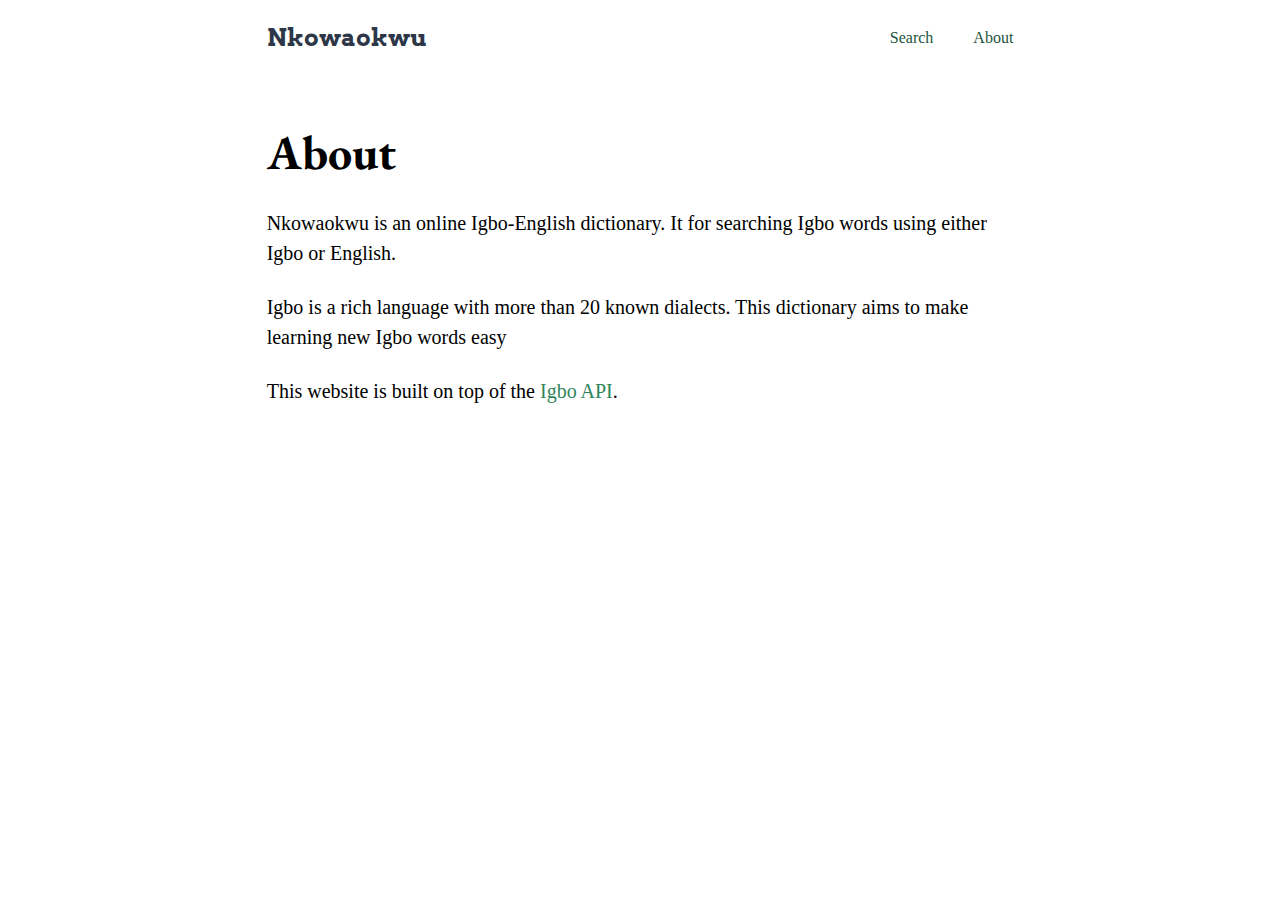
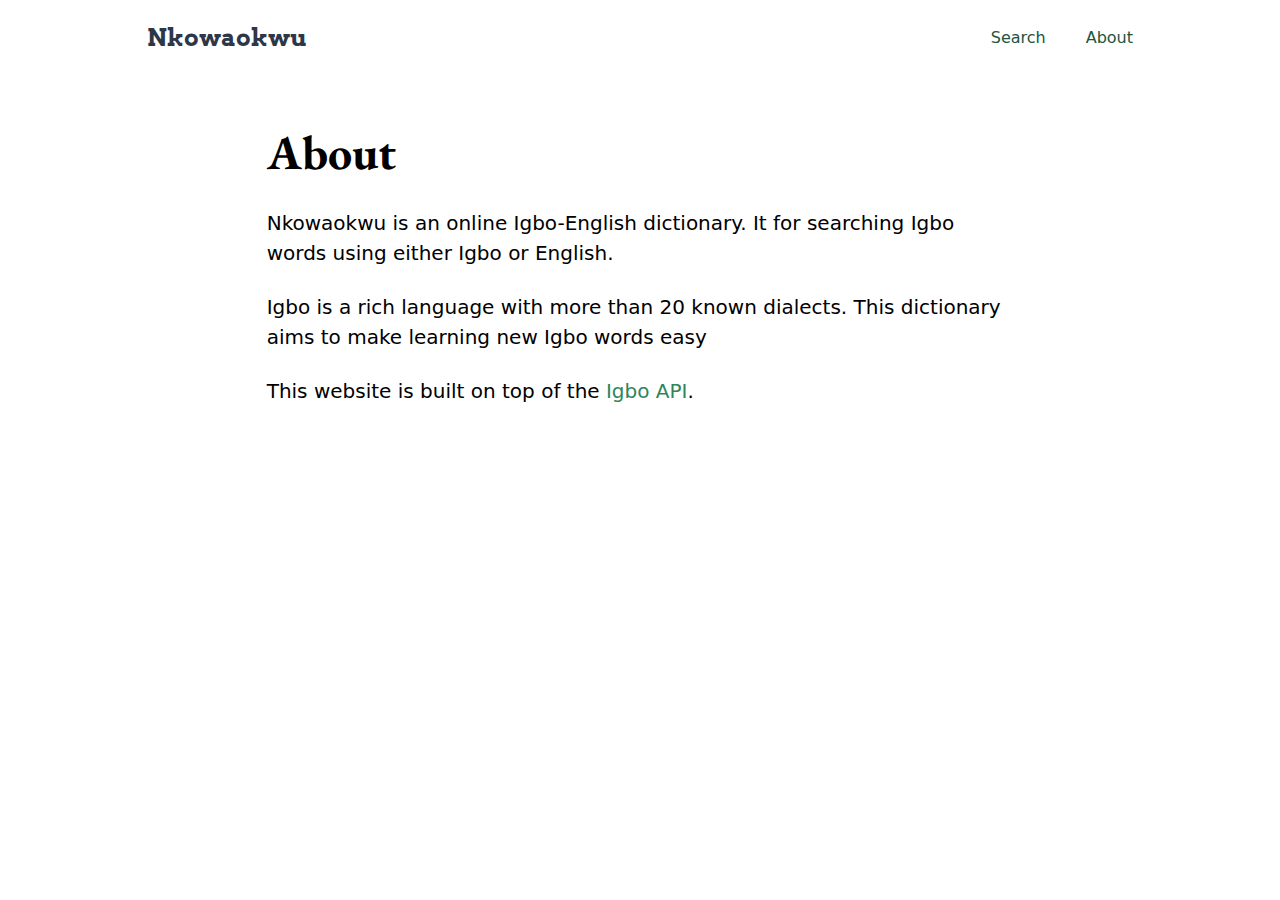
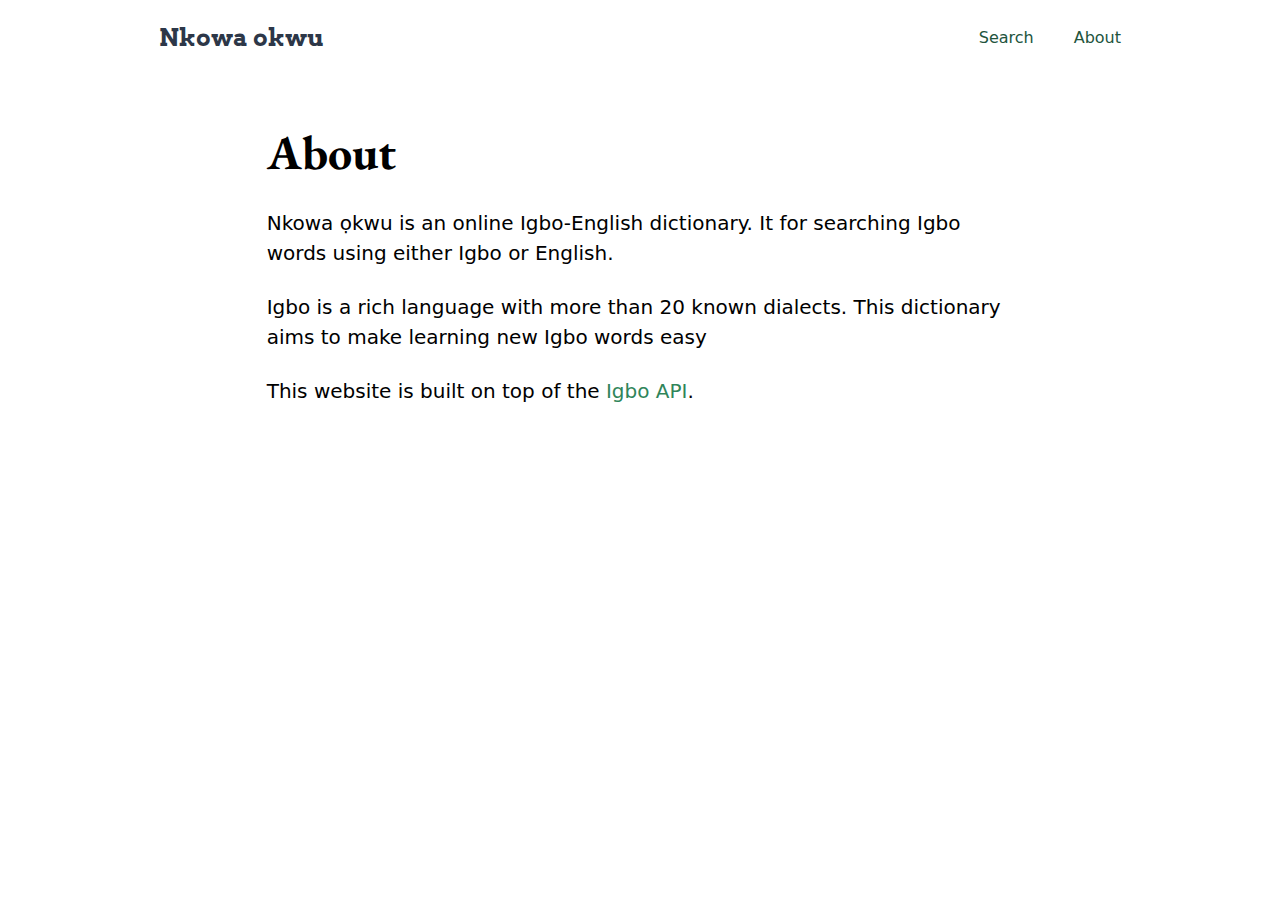
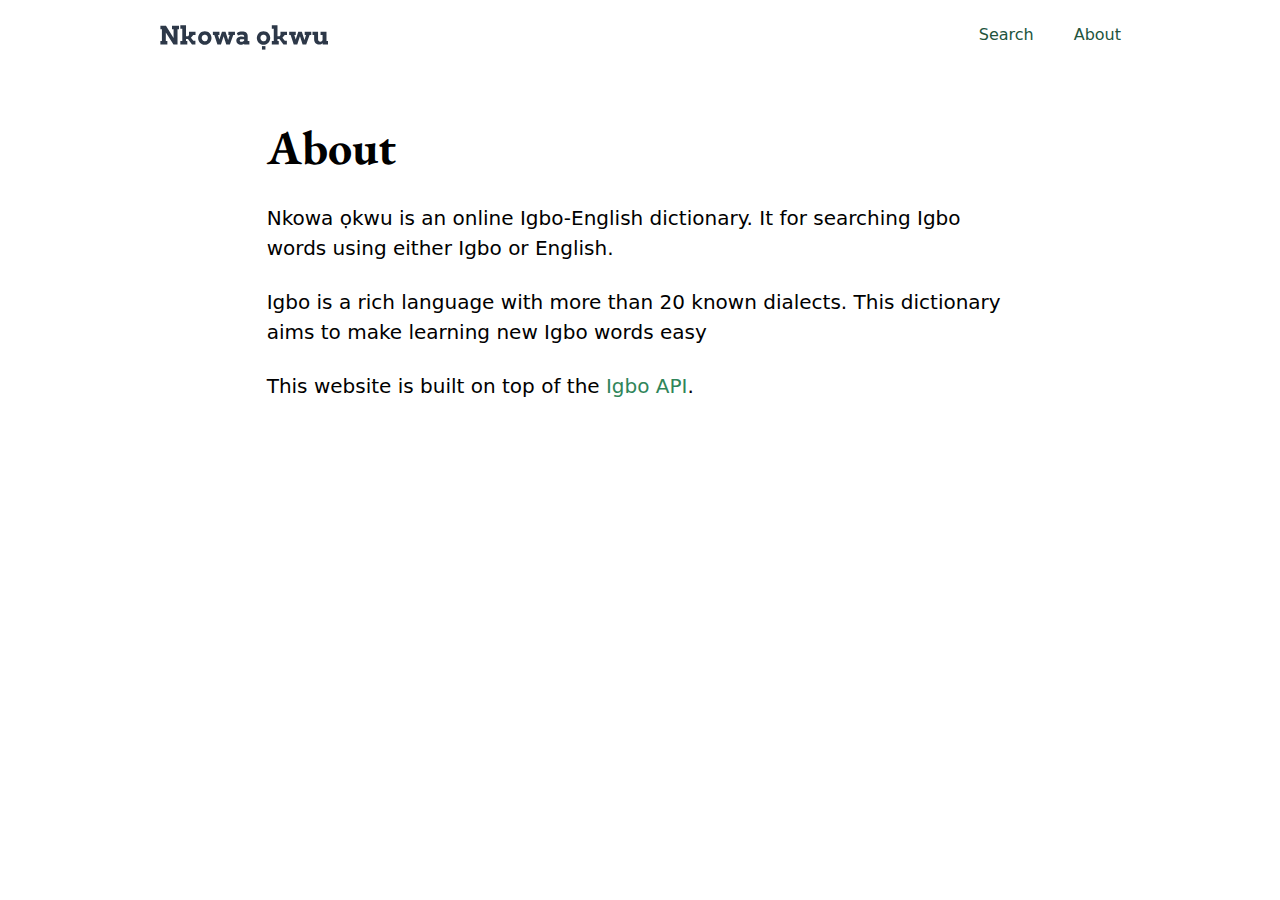
